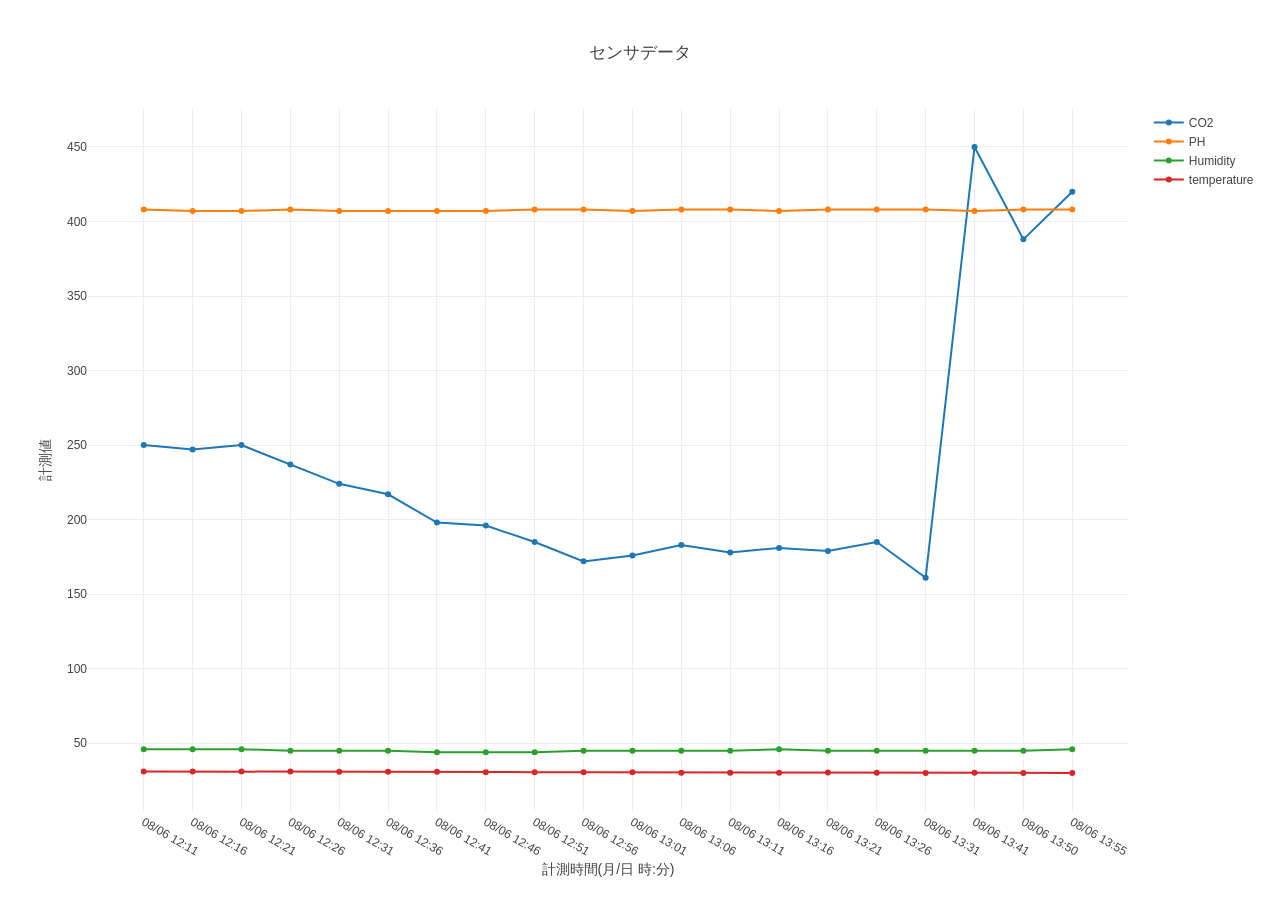
==== src/interface/fig_sensor.html @ f8a7872d "first commit" ====
<html>
<head><meta charset="utf-8" /></head>
<body>
    <div>
        
                <script type="text/javascript">window.PlotlyConfig = {MathJaxConfig: 'local'};</script>
        <script type="text/javascript">/**
* plotly.js v1.48.1
* Copyright 2012-2019, Plotly, Inc.
* All rights reserved.
* Licensed under the MIT license
*/
!function(t){if("object"==typeof exports&&"undefined"!=typeof module)module.exports=t();else if("function"==typeof define&&define.amd)define([],t);else{("undefined"!=typeof window?window:"undefined"!=typeof global?global:"undefined"!=typeof self?self:this).Plotly=t()}}(function(){return function(){return function t(e,r,n){function i(o,s){if(!r[o]){if(!e[o]){var l="function"==typeof require&&require;if(!s&&l)return l(o,!0);if(a)return a(o,!0);var c=new Error("Cannot find module '"+o+"'");throw c.code="MODULE_NOT_FOUND",c}var u=r[o]={exports:{}};e[o][0].call(u.exports,function(t){return i(e[o][1][t]||t)},u,u.exports,t,e,r,n)}return r[o].exports}for(var a="function"==typeof require&&require,o=0;o<n.length;o++)i(n[o]);return i}}()({1:[function(t,e,r){"use strict";var n=t("../src/lib"),i={"X,X div":"direction:ltr;font-family:'Open Sans', verdana, arial, sans-serif;margin:0;padding:0;","X input,X button":"font-family:'Open Sans', verdana, arial, sans-serif;","X input:focus,X button:focus":"outline:none;","X a":"text-decoration:none;","X a:hover":"text-decoration:none;","X .crisp":"shape-rendering:crispEdges;","X .user-select-none":"-webkit-user-select:none;-moz-user-select:none;-ms-user-select:none;-o-user-select:none;user-select:none;","X svg":"overflow:hidden;","X svg a":"fill:#447adb;","X svg a:hover":"fill:#3c6dc5;","X .main-svg":"position:absolute;top:0;left:0;pointer-events:none;","X .main-svg .draglayer":"pointer-events:all;","X .cursor-default":"cursor:default;","X .cursor-pointer":"cursor:pointer;","X .cursor-crosshair":"cursor:crosshair;","X .cursor-move":"cursor:move;","X .cursor-col-resize":"cursor:col-resize;","X .cursor-row-resize":"cursor:row-resize;","X .cursor-ns-resize":"cursor:ns-resize;","X .cursor-ew-resize":"cursor:ew-resize;","X .cursor-sw-resize":"cursor:sw-resize;","X .cursor-s-resize":"cursor:s-resize;","X .cursor-se-resize":"cursor:se-resize;","X .cursor-w-resize":"cursor:w-resize;","X .cursor-e-resize":"cursor:e-resize;","X .cursor-nw-resize":"cursor:nw-resize;","X .cursor-n-resize":"cursor:n-resize;","X .cursor-ne-resize":"cursor:ne-resize;","X .cursor-grab":"cursor:-webkit-grab;cursor:grab;","X .modebar":"position:absolute;top:2px;right:2px;","X .ease-bg":"-webkit-transition:background-color 0.3s ease 0s;-moz-transition:background-color 0.3s ease 0s;-ms-transition:background-color 0.3s ease 0s;-o-transition:background-color 0.3s ease 0s;transition:background-color 0.3s ease 0s;","X .modebar--hover>:not(.watermark)":"opacity:0;-webkit-transition:opacity 0.3s ease 0s;-moz-transition:opacity 0.3s ease 0s;-ms-transition:opacity 0.3s ease 0s;-o-transition:opacity 0.3s ease 0s;transition:opacity 0.3s ease 0s;","X:hover .modebar--hover .modebar-group":"opacity:1;","X .modebar-group":"float:left;display:inline-block;box-sizing:border-box;padding-left:8px;position:relative;vertical-align:middle;white-space:nowrap;","X .modebar-btn":"position:relative;font-size:16px;padding:3px 4px;height:22px;cursor:pointer;line-height:normal;box-sizing:border-box;","X .modebar-btn svg":"position:relative;top:2px;","X .modebar.vertical":"display:flex;flex-direction:column;flex-wrap:wrap;align-content:flex-end;max-height:100%;","X .modebar.vertical svg":"top:-1px;","X .modebar.vertical .modebar-group":"display:block;float:none;padding-left:0px;padding-bottom:8px;","X .modebar.vertical .modebar-group .modebar-btn":"display:block;text-align:center;","X [data-title]:before,X [data-title]:after":"position:absolute;-webkit-transform:translate3d(0, 0, 0);-moz-transform:translate3d(0, 0, 0);-ms-transform:translate3d(0, 0, 0);-o-transform:translate3d(0, 0, 0);transform:translate3d(0, 0, 0);display:none;opacity:0;z-index:1001;pointer-events:none;top:110%;right:50%;","X [data-title]:hover:before,X [data-title]:hover:after":"display:block;opacity:1;","X [data-title]:before":"content:'';position:absolute;background:transparent;border:6px solid transparent;z-index:1002;margin-top:-12px;border-bottom-color:#69738a;margin-right:-6px;","X [data-title]:after":"content:attr(data-title);background:#69738a;color:white;padding:8px 10px;font-size:12px;line-height:12px;white-space:nowrap;margin-right:-18px;border-radius:2px;","X .vertical [data-title]:before,X .vertical [data-title]:after":"top:0%;right:200%;","X .vertical [data-title]:before":"border:6px solid transparent;border-left-color:#69738a;margin-top:8px;margin-right:-30px;","X .select-outline":"fill:none;stroke-width:1;shape-rendering:crispEdges;","X .select-outline-1":"stroke:white;","X .select-outline-2":"stroke:black;stroke-dasharray:2px 2px;",Y:"font-family:'Open Sans';position:fixed;top:50px;right:20px;z-index:10000;font-size:10pt;max-width:180px;","Y p":"margin:0;","Y .notifier-note":"min-width:180px;max-width:250px;border:1px solid #fff;z-index:3000;margin:0;background-color:#8c97af;background-color:rgba(140,151,175,0.9);color:#fff;padding:10px;overflow-wrap:break-word;word-wrap:break-word;-ms-hyphens:auto;-webkit-hyphens:auto;hyphens:auto;","Y .notifier-close":"color:#fff;opacity:0.8;float:right;padding:0 5px;background:none;border:none;font-size:20px;font-weight:bold;line-height:20px;","Y .notifier-close:hover":"color:#444;text-decoration:none;cursor:pointer;"};for(var a in i){var o=a.replace(/^,/," ,").replace(/X/g,".js-plotly-plot .plotly").replace(/Y/g,".plotly-notifier");n.addStyleRule(o,i[a])}},{"../src/lib":703}],2:[function(t,e,r){"use strict";e.exports={undo:{width:857.1,height:1e3,path:"m857 350q0-87-34-166t-91-137-137-92-166-34q-96 0-183 41t-147 114q-4 6-4 13t5 11l76 77q6 5 14 5 9-1 13-7 41-53 100-82t126-29q58 0 110 23t92 61 61 91 22 111-22 111-61 91-92 61-110 23q-55 0-105-20t-90-57l77-77q17-16 8-38-10-23-33-23h-250q-15 0-25 11t-11 25v250q0 24 22 33 22 10 39-8l72-72q60 57 137 88t159 31q87 0 166-34t137-92 91-137 34-166z",transform:"matrix(1 0 0 -1 0 850)"},home:{width:928.6,height:1e3,path:"m786 296v-267q0-15-11-26t-25-10h-214v214h-143v-214h-214q-15 0-25 10t-11 26v267q0 1 0 2t0 2l321 264 321-264q1-1 1-4z m124 39l-34-41q-5-5-12-6h-2q-7 0-12 3l-386 322-386-322q-7-4-13-4-7 2-12 7l-35 41q-4 5-3 13t6 12l401 334q18 15 42 15t43-15l136-114v109q0 8 5 13t13 5h107q8 0 13-5t5-13v-227l122-102q5-5 6-12t-4-13z",transform:"matrix(1 0 0 -1 0 850)"},"camera-retro":{width:1e3,height:1e3,path:"m518 386q0 8-5 13t-13 5q-37 0-63-27t-26-63q0-8 5-13t13-5 12 5 5 13q0 23 16 38t38 16q8 0 13 5t5 13z m125-73q0-59-42-101t-101-42-101 42-42 101 42 101 101 42 101-42 42-101z m-572-320h858v71h-858v-71z m643 320q0 89-62 152t-152 62-151-62-63-152 63-151 151-63 152 63 62 151z m-571 358h214v72h-214v-72z m-72-107h858v143h-462l-36-71h-360v-72z m929 143v-714q0-30-21-51t-50-21h-858q-29 0-50 21t-21 51v714q0 30 21 51t50 21h858q29 0 50-21t21-51z",transform:"matrix(1 0 0 -1 0 850)"},zoombox:{width:1e3,height:1e3,path:"m1000-25l-250 251c40 63 63 138 63 218 0 224-182 406-407 406-224 0-406-182-406-406s183-406 407-406c80 0 155 22 218 62l250-250 125 125z m-812 250l0 438 437 0 0-438-437 0z m62 375l313 0 0-312-313 0 0 312z",transform:"matrix(1 0 0 -1 0 850)"},pan:{width:1e3,height:1e3,path:"m1000 350l-187 188 0-125-250 0 0 250 125 0-188 187-187-187 125 0 0-250-250 0 0 125-188-188 186-187 0 125 252 0 0-250-125 0 187-188 188 188-125 0 0 250 250 0 0-126 187 188z",transform:"matrix(1 0 0 -1 0 850)"},zoom_plus:{width:875,height:1e3,path:"m1 787l0-875 875 0 0 875-875 0z m687-500l-187 0 0-187-125 0 0 187-188 0 0 125 188 0 0 187 125 0 0-187 187 0 0-125z",transform:"matrix(1 0 0 -1 0 850)"},zoom_minus:{width:875,height:1e3,path:"m0 788l0-876 875 0 0 876-875 0z m688-500l-500 0 0 125 500 0 0-125z",transform:"matrix(1 0 0 -1 0 850)"},autoscale:{width:1e3,height:1e3,path:"m250 850l-187 0-63 0 0-62 0-188 63 0 0 188 187 0 0 62z m688 0l-188 0 0-62 188 0 0-188 62 0 0 188 0 62-62 0z m-875-938l0 188-63 0 0-188 0-62 63 0 187 0 0 62-187 0z m875 188l0-188-188 0 0-62 188 0 62 0 0 62 0 188-62 0z m-125 188l-1 0-93-94-156 156 156 156 92-93 2 0 0 250-250 0 0-2 93-92-156-156-156 156 94 92 0 2-250 0 0-250 0 0 93 93 157-156-157-156-93 94 0 0 0-250 250 0 0 0-94 93 156 157 156-157-93-93 0 0 250 0 0 250z",transform:"matrix(1 0 0 -1 0 850)"},tooltip_basic:{width:1500,height:1e3,path:"m375 725l0 0-375-375 375-374 0-1 1125 0 0 750-1125 0z",transform:"matrix(1 0 0 -1 0 850)"},tooltip_compare:{width:1125,height:1e3,path:"m187 786l0 2-187-188 188-187 0 0 937 0 0 373-938 0z m0-499l0 1-187-188 188-188 0 0 937 0 0 376-938-1z",transform:"matrix(1 0 0 -1 0 850)"},plotlylogo:{width:1542,height:1e3,path:"m0-10h182v-140h-182v140z m228 146h183v-286h-183v286z m225 714h182v-1000h-182v1000z m225-285h182v-715h-182v715z m225 142h183v-857h-183v857z m231-428h182v-429h-182v429z m225-291h183v-138h-183v138z",transform:"matrix(1 0 0 -1 0 850)"},"z-axis":{width:1e3,height:1e3,path:"m833 5l-17 108v41l-130-65 130-66c0 0 0 38 0 39 0-1 36-14 39-25 4-15-6-22-16-30-15-12-39-16-56-20-90-22-187-23-279-23-261 0-341 34-353 59 3 60 228 110 228 110-140-8-351-35-351-116 0-120 293-142 474-142 155 0 477 22 477 142 0 50-74 79-163 96z m-374 94c-58-5-99-21-99-40 0-24 65-43 144-43 79 0 143 19 143 43 0 19-42 34-98 40v216h87l-132 135-133-135h88v-216z m167 515h-136v1c16 16 31 34 46 52l84 109v54h-230v-71h124v-1c-16-17-28-32-44-51l-89-114v-51h245v72z",transform:"matrix(1 0 0 -1 0 850)"},"3d_rotate":{width:1e3,height:1e3,path:"m922 660c-5 4-9 7-14 11-359 263-580-31-580-31l-102 28 58-400c0 1 1 1 2 2 118 108 351 249 351 249s-62 27-100 42c88 83 222 183 347 122 16-8 30-17 44-27-2 1-4 2-6 4z m36-329c0 0 64 229-88 296-62 27-124 14-175-11 157-78 225-208 249-266 8-19 11-31 11-31 2 5 6 15 11 32-5-13-8-20-8-20z m-775-239c70-31 117-50 198-32-121 80-199 346-199 346l-96-15-58-12c0 0 55-226 155-287z m603 133l-317-139c0 0 4-4 19-14 7-5 24-15 24-15s-177-147-389 4c235-287 536-112 536-112l31-22 100 299-4-1z m-298-153c6-4 14-9 24-15 0 0-17 10-24 15z",transform:"matrix(1 0 0 -1 0 850)"},camera:{width:1e3,height:1e3,path:"m500 450c-83 0-150-67-150-150 0-83 67-150 150-150 83 0 150 67 150 150 0 83-67 150-150 150z m400 150h-120c-16 0-34 13-39 29l-31 93c-6 15-23 28-40 28h-340c-16 0-34-13-39-28l-31-94c-6-15-23-28-40-28h-120c-55 0-100-45-100-100v-450c0-55 45-100 100-100h800c55 0 100 45 100 100v450c0 55-45 100-100 100z m-400-550c-138 0-250 112-250 250 0 138 112 250 250 250 138 0 250-112 250-250 0-138-112-250-250-250z m365 380c-19 0-35 16-35 35 0 19 16 35 35 35 19 0 35-16 35-35 0-19-16-35-35-35z",transform:"matrix(1 0 0 -1 0 850)"},movie:{width:1e3,height:1e3,path:"m938 413l-188-125c0 37-17 71-44 94 64 38 107 107 107 187 0 121-98 219-219 219-121 0-219-98-219-219 0-61 25-117 66-156h-115c30 33 49 76 49 125 0 103-84 187-187 187s-188-84-188-187c0-57 26-107 65-141-38-22-65-62-65-109v-250c0-70 56-126 125-126h500c69 0 125 56 125 126l188-126c34 0 62 28 62 63v375c0 35-28 63-62 63z m-750 0c-69 0-125 56-125 125s56 125 125 125 125-56 125-125-56-125-125-125z m406-1c-87 0-157 70-157 157 0 86 70 156 157 156s156-70 156-156-70-157-156-157z",transform:"matrix(1 0 0 -1 0 850)"},question:{width:857.1,height:1e3,path:"m500 82v107q0 8-5 13t-13 5h-107q-8 0-13-5t-5-13v-107q0-8 5-13t13-5h107q8 0 13 5t5 13z m143 375q0 49-31 91t-77 65-95 23q-136 0-207-119-9-14 4-24l74-55q4-4 10-4 9 0 14 7 30 38 48 51 19 14 48 14 27 0 48-15t21-33q0-21-11-34t-38-25q-35-16-65-48t-29-70v-20q0-8 5-13t13-5h107q8 0 13 5t5 13q0 10 12 27t30 28q18 10 28 16t25 19 25 27 16 34 7 45z m214-107q0-117-57-215t-156-156-215-58-216 58-155 156-58 215 58 215 155 156 216 58 215-58 156-156 57-215z",transform:"matrix(1 0 0 -1 0 850)"},disk:{width:857.1,height:1e3,path:"m214-7h429v214h-429v-214z m500 0h72v500q0 8-6 21t-11 20l-157 156q-5 6-19 12t-22 5v-232q0-22-15-38t-38-16h-322q-22 0-37 16t-16 38v232h-72v-714h72v232q0 22 16 38t37 16h465q22 0 38-16t15-38v-232z m-214 518v178q0 8-5 13t-13 5h-107q-7 0-13-5t-5-13v-178q0-8 5-13t13-5h107q7 0 13 5t5 13z m357-18v-518q0-22-15-38t-38-16h-750q-23 0-38 16t-16 38v750q0 22 16 38t38 16h517q23 0 50-12t42-26l156-157q16-15 27-42t11-49z",transform:"matrix(1 0 0 -1 0 850)"},lasso:{width:1031,height:1e3,path:"m1018 538c-36 207-290 336-568 286-277-48-473-256-436-463 10-57 36-108 76-151-13-66 11-137 68-183 34-28 75-41 114-42l-55-70 0 0c-2-1-3-2-4-3-10-14-8-34 5-45 14-11 34-8 45 4 1 1 2 3 2 5l0 0 113 140c16 11 31 24 45 40 4 3 6 7 8 11 48-3 100 0 151 9 278 48 473 255 436 462z m-624-379c-80 14-149 48-197 96 42 42 109 47 156 9 33-26 47-66 41-105z m-187-74c-19 16-33 37-39 60 50-32 109-55 174-68-42-25-95-24-135 8z m360 75c-34-7-69-9-102-8 8 62-16 128-68 170-73 59-175 54-244-5-9 20-16 40-20 61-28 159 121 317 333 354s407-60 434-217c28-159-121-318-333-355z",transform:"matrix(1 0 0 -1 0 850)"},selectbox:{width:1e3,height:1e3,path:"m0 850l0-143 143 0 0 143-143 0z m286 0l0-143 143 0 0 143-143 0z m285 0l0-143 143 0 0 143-143 0z m286 0l0-143 143 0 0 143-143 0z m-857-286l0-143 143 0 0 143-143 0z m857 0l0-143 143 0 0 143-143 0z m-857-285l0-143 143 0 0 143-143 0z m857 0l0-143 143 0 0 143-143 0z m-857-286l0-143 143 0 0 143-143 0z m286 0l0-143 143 0 0 143-143 0z m285 0l0-143 143 0 0 143-143 0z m286 0l0-143 143 0 0 143-143 0z",transform:"matrix(1 0 0 -1 0 850)"},spikeline:{width:1e3,height:1e3,path:"M512 409c0-57-46-104-103-104-57 0-104 47-104 104 0 57 47 103 104 103 57 0 103-46 103-103z m-327-39l92 0 0 92-92 0z m-185 0l92 0 0 92-92 0z m370-186l92 0 0 93-92 0z m0-184l92 0 0 92-92 0z",transform:"matrix(1.5 0 0 -1.5 0 850)"},newplotlylogo:{name:"newplotlylogo",svg:"<svg xmlns='http://www.w3.org/2000/svg' viewBox='0 0 132 132'><defs><style>.cls-1 {fill: #119dff;} .cls-2 {fill: #25fefd;} .cls-3 {fill: #fff;}</style></defs><title>plotly-logomark</title><g id='symbol'><rect class='cls-1' width='132' height='132' rx='6' ry='6'/><circle class='cls-2' cx='78' cy='54' r='6'/><circle class='cls-2' cx='102' cy='30' r='6'/><circle class='cls-2' cx='78' cy='30' r='6'/><circle class='cls-2' cx='54' cy='30' r='6'/><circle class='cls-2' cx='30' cy='30' r='6'/><circle class='cls-2' cx='30' cy='54' r='6'/><path class='cls-3' d='M30,72a6,6,0,0,0-6,6v24a6,6,0,0,0,12,0V78A6,6,0,0,0,30,72Z'/><path class='cls-3' d='M78,72a6,6,0,0,0-6,6v24a6,6,0,0,0,12,0V78A6,6,0,0,0,78,72Z'/><path class='cls-3' d='M54,48a6,6,0,0,0-6,6v48a6,6,0,0,0,12,0V54A6,6,0,0,0,54,48Z'/><path class='cls-3' d='M102,48a6,6,0,0,0-6,6v48a6,6,0,0,0,12,0V54A6,6,0,0,0,102,48Z'/></g></svg>"}}},{}],3:[function(t,e,r){"use strict";e.exports=t("../src/transforms/aggregate")},{"../src/transforms/aggregate":1208}],4:[function(t,e,r){"use strict";e.exports=t("../src/traces/bar")},{"../src/traces/bar":848}],5:[function(t,e,r){"use strict";e.exports=t("../src/traces/barpolar")},{"../src/traces/barpolar":860}],6:[function(t,e,r){"use strict";e.exports=t("../src/traces/box")},{"../src/traces/box":870}],7:[function(t,e,r){"use strict";e.exports=t("../src/components/calendars")},{"../src/components/calendars":578}],8:[function(t,e,r){"use strict";e.exports=t("../src/traces/candlestick")},{"../src/traces/candlestick":879}],9:[function(t,e,r){"use strict";e.exports=t("../src/traces/carpet")},{"../src/traces/carpet":898}],10:[function(t,e,r){"use strict";e.exports=t("../src/traces/choropleth")},{"../src/traces/choropleth":912}],11:[function(t,e,r){"use strict";e.exports=t("../src/traces/cone")},{"../src/traces/cone":920}],12:[function(t,e,r){"use strict";e.exports=t("../src/traces/contour")},{"../src/traces/contour":935}],13:[function(t,e,r){"use strict";e.exports=t("../src/traces/contourcarpet")},{"../src/traces/contourcarpet":946}],14:[function(t,e,r){"use strict";e.exports=t("../src/core")},{"../src/core":682}],15:[function(t,e,r){"use strict";e.exports=t("../src/transforms/filter")},{"../src/transforms/filter":1209}],16:[function(t,e,r){"use strict";e.exports=t("../src/traces/funnel")},{"../src/traces/funnel":956}],17:[function(t,e,r){"use strict";e.exports=t("../src/traces/funnelarea")},{"../src/traces/funnelarea":965}],18:[function(t,e,r){"use strict";e.exports=t("../src/transforms/groupby")},{"../src/transforms/groupby":1210}],19:[function(t,e,r){"use strict";e.exports=t("../src/traces/heatmap")},{"../src/traces/heatmap":978}],20:[function(t,e,r){"use strict";e.exports=t("../src/traces/heatmapgl")},{"../src/traces/heatmapgl":987}],21:[function(t,e,r){"use strict";e.exports=t("../src/traces/histogram")},{"../src/traces/histogram":999}],22:[function(t,e,r){"use strict";e.exports=t("../src/traces/histogram2d")},{"../src/traces/histogram2d":1005}],23:[function(t,e,r){"use strict";e.exports=t("../src/traces/histogram2dcontour")},{"../src/traces/histogram2dcontour":1009}],24:[function(t,e,r){"use strict";var n=t("./core");n.register([t("./bar"),t("./box"),t("./heatmap"),t("./histogram"),t("./histogram2d"),t("./histogram2dcontour"),t("./contour"),t("./scatterternary"),t("./violin"),t("./funnel"),t("./waterfall"),t("./pie"),t("./sunburst"),t("./funnelarea"),t("./scatter3d"),t("./surface"),t("./isosurface"),t("./volume"),t("./mesh3d"),t("./cone"),t("./streamtube"),t("./scattergeo"),t("./choropleth"),t("./scattergl"),t("./splom"),t("./pointcloud"),t("./heatmapgl"),t("./parcoords"),t("./parcats"),t("./scattermapbox"),t("./sankey"),t("./table"),t("./carpet"),t("./scattercarpet"),t("./contourcarpet"),t("./ohlc"),t("./candlestick"),t("./scatterpolar"),t("./scatterpolargl"),t("./barpolar")]),n.register([t("./aggregate"),t("./filter"),t("./groupby"),t("./sort")]),n.register([t("./calendars")]),e.exports=n},{"./aggregate":3,"./bar":4,"./barpolar":5,"./box":6,"./calendars":7,"./candlestick":8,"./carpet":9,"./choropleth":10,"./cone":11,"./contour":12,"./contourcarpet":13,"./core":14,"./filter":15,"./funnel":16,"./funnelarea":17,"./groupby":18,"./heatmap":19,"./heatmapgl":20,"./histogram":21,"./histogram2d":22,"./histogram2dcontour":23,"./isosurface":25,"./mesh3d":26,"./ohlc":27,"./parcats":28,"./parcoords":29,"./pie":30,"./pointcloud":31,"./sankey":32,"./scatter3d":33,"./scattercarpet":34,"./scattergeo":35,"./scattergl":36,"./scattermapbox":37,"./scatterpolar":38,"./scatterpolargl":39,"./scatterternary":40,"./sort":41,"./splom":42,"./streamtube":43,"./sunburst":44,"./surface":45,"./table":46,"./violin":47,"./volume":48,"./waterfall":49}],25:[function(t,e,r){"use strict";e.exports=t("../src/traces/isosurface")},{"../src/traces/isosurface":1014}],26:[function(t,e,r){"use strict";e.exports=t("../src/traces/mesh3d")},{"../src/traces/mesh3d":1019}],27:[function(t,e,r){"use strict";e.exports=t("../src/traces/ohlc")},{"../src/traces/ohlc":1024}],28:[function(t,e,r){"use strict";e.exports=t("../src/traces/parcats")},{"../src/traces/parcats":1033}],29:[function(t,e,r){"use strict";e.exports=t("../src/traces/parcoords")},{"../src/traces/parcoords":1042}],30:[function(t,e,r){"use strict";e.exports=t("../src/traces/pie")},{"../src/traces/pie":1053}],31:[function(t,e,r){"use strict";e.exports=t("../src/traces/pointcloud")},{"../src/traces/pointcloud":1062}],32:[function(t,e,r){"use strict";e.exports=t("../src/traces/sankey")},{"../src/traces/sankey":1068}],33:[function(t,e,r){"use strict";e.exports=t("../src/traces/scatter3d")},{"../src/traces/scatter3d":1104}],34:[function(t,e,r){"use strict";e.exports=t("../src/traces/scattercarpet")},{"../src/traces/scattercarpet":1110}],35:[function(t,e,r){"use strict";e.exports=t("../src/traces/scattergeo")},{"../src/traces/scattergeo":1117}],36:[function(t,e,r){"use strict";e.exports=t("../src/traces/scattergl")},{"../src/traces/scattergl":1125}],37:[function(t,e,r){"use strict";e.exports=t("../src/traces/scattermapbox")},{"../src/traces/scattermapbox":1131}],38:[function(t,e,r){"use strict";e.exports=t("../src/traces/scatterpolar")},{"../src/traces/scatterpolar":1138}],39:[function(t,e,r){"use strict";e.exports=t("../src/traces/scatterpolargl")},{"../src/traces/scatterpolargl":1142}],40:[function(t,e,r){"use strict";e.exports=t("../src/traces/scatterternary")},{"../src/traces/scatterternary":1148}],41:[function(t,e,r){"use strict";e.exports=t("../src/transforms/sort")},{"../src/transforms/sort":1212}],42:[function(t,e,r){"use strict";e.exports=t("../src/traces/splom")},{"../src/traces/splom":1153}],43:[function(t,e,r){"use strict";e.exports=t("../src/traces/streamtube")},{"../src/traces/streamtube":1158}],44:[function(t,e,r){"use strict";e.exports=t("../src/traces/sunburst")},{"../src/traces/sunburst":1164}],45:[function(t,e,r){"use strict";e.exports=t("../src/traces/surface")},{"../src/traces/surface":1173}],46:[function(t,e,r){"use strict";e.exports=t("../src/traces/table")},{"../src/traces/table":1181}],47:[function(t,e,r){"use strict";e.exports=t("../src/traces/violin")},{"../src/traces/violin":1189}],48:[function(t,e,r){"use strict";e.exports=t("../src/traces/volume")},{"../src/traces/volume":1197}],49:[function(t,e,r){"use strict";e.exports=t("../src/traces/waterfall")},{"../src/traces/waterfall":1203}],50:[function(t,e,r){"use strict";e.exports=function(t){var e=(t=t||{}).eye||[0,0,1],r=t.center||[0,0,0],s=t.up||[0,1,0],l=t.distanceLimits||[0,1/0],c=t.mode||"turntable",u=n(),f=i(),h=a();return u.setDistanceLimits(l[0],l[1]),u.lookAt(0,e,r,s),f.setDistanceLimits(l[0],l[1]),f.lookAt(0,e,r,s),h.setDistanceLimits(l[0],l[1]),h.lookAt(0,e,r,s),new o({turntable:u,orbit:f,matrix:h},c)};var n=t("turntable-camera-controller"),i=t("orbit-camera-controller"),a=t("matrix-camera-controller");function o(t,e){this._controllerNames=Object.keys(t),this._controllerList=this._controllerNames.map(function(e){return t[e]}),this._mode=e,this._active=t[e],this._active||(this._mode="turntable",this._active=t.turntable),this.modes=this._controllerNames,this.computedMatrix=this._active.computedMatrix,this.computedEye=this._active.computedEye,this.computedUp=this._active.computedUp,this.computedCenter=this._active.computedCenter,this.computedRadius=this._active.computedRadius}var s=o.prototype;[["flush",1],["idle",1],["lookAt",4],["rotate",4],["pan",4],["translate",4],["setMatrix",2],["setDistanceLimits",2],["setDistance",2]].forEach(function(t){for(var e=t[0],r=[],n=0;n<t[1];++n)r.push("a"+n);var i="var cc=this._controllerList;for(var i=0;i<cc.length;++i){cc[i]."+t[0]+"("+r.join()+")}";s[e]=Function.apply(null,r.concat(i))}),s.recalcMatrix=function(t){this._active.recalcMatrix(t)},s.getDistance=function(t){return this._active.getDistance(t)},s.getDistanceLimits=function(t){return this._active.getDistanceLimits(t)},s.lastT=function(){return this._active.lastT()},s.setMode=function(t){if(t!==this._mode){var e=this._controllerNames.indexOf(t);if(!(e<0)){var r=this._active,n=this._controllerList[e],i=Math.max(r.lastT(),n.lastT());r.recalcMatrix(i),n.setMatrix(i,r.computedMatrix),this._active=n,this._mode=t,this.computedMatrix=this._active.computedMatrix,this.computedEye=this._active.computedEye,this.computedUp=this._active.computedUp,this.computedCenter=this._active.computedCenter,this.computedRadius=this._active.computedRadius}}},s.getMode=function(){return this._mode}},{"matrix-camera-controller":428,"orbit-camera-controller":451,"turntable-camera-controller":529}],51:[function(t,e,r){var n,i;n=this,i=function(t,e,r,n){"use strict";function i(t){return t.target.depth}function a(t,e){return t.sourceLinks.length?t.depth:e-1}function o(t){return function(){return t}}function s(t,e){return c(t.source,e.source)||t.index-e.index}function l(t,e){return c(t.target,e.target)||t.index-e.index}function c(t,e){return t.y0-e.y0}function u(t){return t.value}function f(t){return(t.y0+t.y1)/2}function h(t){return f(t.source)*t.value}function p(t){return f(t.target)*t.value}function d(t){return t.index}function g(t){return t.nodes}function v(t){return t.links}function m(t,e){var r=t.get(e);if(!r)throw new Error("missing: "+e);return r}function y(t){return[t.source.x1,t.y0]}function x(t){return[t.target.x0,t.y1]}t.sankey=function(){var t=0,n=0,i=1,y=1,x=24,b=8,_=d,w=a,k=g,T=v,A=32,M=2/3;function S(){var a={nodes:k.apply(null,arguments),links:T.apply(null,arguments)};return function(t){t.nodes.forEach(function(t,e){t.index=e,t.sourceLinks=[],t.targetLinks=[]});var e=r.map(t.nodes,_);t.links.forEach(function(t,r){t.index=r;var n=t.source,i=t.target;"object"!=typeof n&&(n=t.source=m(e,n)),"object"!=typeof i&&(i=t.target=m(e,i)),n.sourceLinks.push(t),i.targetLinks.push(t)})}(a),function(t){t.nodes.forEach(function(t){t.value=Math.max(e.sum(t.sourceLinks,u),e.sum(t.targetLinks,u))})}(a),function(e){var r,n,a;for(r=e.nodes,n=[],a=0;r.length;++a,r=n,n=[])r.forEach(function(t){t.depth=a,t.sourceLinks.forEach(function(t){n.indexOf(t.target)<0&&n.push(t.target)})});for(r=e.nodes,n=[],a=0;r.length;++a,r=n,n=[])r.forEach(function(t){t.height=a,t.targetLinks.forEach(function(t){n.indexOf(t.source)<0&&n.push(t.source)})});var o=(i-t-x)/(a-1);e.nodes.forEach(function(e){e.x1=(e.x0=t+Math.max(0,Math.min(a-1,Math.floor(w.call(null,e,a))))*o)+x})}(a),function(t){var i=r.nest().key(function(t){return t.x0}).sortKeys(e.ascending).entries(t.nodes).map(function(t){return t.values});(function(){var r=e.max(i,function(t){return t.length}),a=M*(y-n)/(r-1);b>a&&(b=a);var o=e.min(i,function(t){return(y-n-(t.length-1)*b)/e.sum(t,u)});i.forEach(function(t){t.forEach(function(t,e){t.y1=(t.y0=e)+t.value*o})}),t.links.forEach(function(t){t.width=t.value*o})})(),d();for(var a=1,o=A;o>0;--o)l(a*=.99),d(),s(a),d();function s(t){i.forEach(function(r){r.forEach(function(r){if(r.targetLinks.length){var n=(e.sum(r.targetLinks,h)/e.sum(r.targetLinks,u)-f(r))*t;r.y0+=n,r.y1+=n}})})}function l(t){i.slice().reverse().forEach(function(r){r.forEach(function(r){if(r.sourceLinks.length){var n=(e.sum(r.sourceLinks,p)/e.sum(r.sourceLinks,u)-f(r))*t;r.y0+=n,r.y1+=n}})})}function d(){i.forEach(function(t){var e,r,i,a=n,o=t.length;for(t.sort(c),i=0;i<o;++i)e=t[i],(r=a-e.y0)>0&&(e.y0+=r,e.y1+=r),a=e.y1+b;if((r=a-b-y)>0)for(a=e.y0-=r,e.y1-=r,i=o-2;i>=0;--i)e=t[i],(r=e.y1+b-a)>0&&(e.y0-=r,e.y1-=r),a=e.y0})}}(a),E(a),a}function E(t){t.nodes.forEach(function(t){t.sourceLinks.sort(l),t.targetLinks.sort(s)}),t.nodes.forEach(function(t){var e=t.y0,r=e;t.sourceLinks.forEach(function(t){t.y0=e+t.width/2,e+=t.width}),t.targetLinks.forEach(function(t){t.y1=r+t.width/2,r+=t.width})})}return S.update=function(t){return E(t),t},S.nodeId=function(t){return arguments.length?(_="function"==typeof t?t:o(t),S):_},S.nodeAlign=function(t){return arguments.length?(w="function"==typeof t?t:o(t),S):w},S.nodeWidth=function(t){return arguments.length?(x=+t,S):x},S.nodePadding=function(t){return arguments.length?(b=+t,S):b},S.nodes=function(t){return arguments.length?(k="function"==typeof t?t:o(t),S):k},S.links=function(t){return arguments.length?(T="function"==typeof t?t:o(t),S):T},S.size=function(e){return arguments.length?(t=n=0,i=+e[0],y=+e[1],S):[i-t,y-n]},S.extent=function(e){return arguments.length?(t=+e[0][0],i=+e[1][0],n=+e[0][1],y=+e[1][1],S):[[t,n],[i,y]]},S.iterations=function(t){return arguments.length?(A=+t,S):A},S},t.sankeyCenter=function(t){return t.targetLinks.length?t.depth:t.sourceLinks.length?e.min(t.sourceLinks,i)-1:0},t.sankeyLeft=function(t){return t.depth},t.sankeyRight=function(t,e){return e-1-t.height},t.sankeyJustify=a,t.sankeyLinkHorizontal=function(){return n.linkHorizontal().source(y).target(x)},Object.defineProperty(t,"__esModule",{value:!0})},"object"==typeof r&&"undefined"!=typeof e?i(r,t("d3-array"),t("d3-collection"),t("d3-shape")):i(n.d3=n.d3||{},n.d3,n.d3,n.d3)},{"d3-array":145,"d3-collection":146,"d3-shape":155}],52:[function(t,e,r){"use strict";var n="undefined"==typeof WeakMap?t("weak-map"):WeakMap,i=t("gl-buffer"),a=t("gl-vao"),o=new n;e.exports=function(t){var e=o.get(t),r=e&&(e._triangleBuffer.handle||e._triangleBuffer.buffer);if(!r||!t.isBuffer(r)){var n=i(t,new Float32Array([-1,-1,-1,4,4,-1]));(e=a(t,[{buffer:n,type:t.FLOAT,size:2}]))._triangleBuffer=n,o.set(t,e)}e.bind(),t.drawArrays(t.TRIANGLES,0,3),e.unbind()}},{"gl-buffer":240,"gl-vao":322,"weak-map":539}],53:[function(t,e,r){e.exports=function(t){var e=0,r=0,n=0,i=0;return t.map(function(t){var a=(t=t.slice())[0],o=a.toUpperCase();if(a!=o)switch(t[0]=o,a){case"a":t[6]+=n,t[7]+=i;break;case"v":t[1]+=i;break;case"h":t[1]+=n;break;default:for(var s=1;s<t.length;)t[s++]+=n,t[s++]+=i}switch(o){case"Z":n=e,i=r;break;case"H":n=t[1];break;case"V":i=t[1];break;case"M":n=e=t[1],i=r=t[2];break;default:n=t[t.length-2],i=t[t.length-1]}return t})}},{}],54:[function(t,e,r){var n=t("pad-left");e.exports=function(t,e,r){e="number"==typeof e?e:1,r=r||": ";var i=t.split(/\r?\n/),a=String(i.length+e-1).length;return i.map(function(t,i){var o=i+e,s=String(o).length,l=n(o,a-s);return l+r+t}).join("\n")}},{"pad-left":452}],55:[function(t,e,r){"use strict";e.exports=function(t){var e=t.length;if(0===e)return[];if(1===e)return[0];for(var r=t[0].length,n=[t[0]],a=[0],o=1;o<e;++o)if(n.push(t[o]),i(n,r)){if(a.push(o),a.length===r+1)return a}else n.pop();return a};var n=t("robust-orientation");function i(t,e){for(var r=new Array(e+1),i=0;i<t.length;++i)r[i]=t[i];for(i=0;i<=t.length;++i){for(var a=t.length;a<=e;++a){for(var o=new Array(e),s=0;s<e;++s)o[s]=Math.pow(a+1-i,s);r[a]=o}if(n.apply(void 0,r))return!0}return!1}},{"robust-orientation":497}],56:[function(t,e,r){"use strict";e.exports=function(t,e){return n(e).filter(function(r){for(var n=new Array(r.length),a=0;a<r.length;++a)n[a]=e[r[a]];return i(n)*t<1})};var n=t("delaunay-triangulate"),i=t("circumradius")},{circumradius:107,"delaunay-triangulate":159}],57:[function(t,e,r){e.exports=function(t,e){return i(n(t,e))};var n=t("alpha-complex"),i=t("simplicial-complex-boundary")},{"alpha-complex":56,"simplicial-complex-boundary":504}],58:[function(t,e,r){"use strict";e.exports=function(t,e){if(!t||null==t.length)throw Error("Argument should be an array");e=null==e?1:Math.floor(e);for(var r=Array(2*e),n=0;n<e;n++){for(var i=-1/0,a=1/0,o=n,s=t.length;o<s;o+=e)t[o]>i&&(i=t[o]),t[o]<a&&(a=t[o]);r[n]=a,r[e+n]=i}return r}},{}],59:[function(t,e,r){"use strict";var n=t("array-bounds");e.exports=function(t,e,r){if(!t||null==t.length)throw Error("Argument should be an array");null==e&&(e=1);null==r&&(r=n(t,e));for(var i=0;i<e;i++){var a=r[e+i],o=r[i],s=i,l=t.length;if(a===1/0&&o===-1/0)for(s=i;s<l;s+=e)t[s]=t[s]===a?1:t[s]===o?0:.5;else if(a===1/0)for(s=i;s<l;s+=e)t[s]=t[s]===a?1:0;else if(o===-1/0)for(s=i;s<l;s+=e)t[s]=t[s]===o?0:1;else{var c=a-o;for(s=i;s<l;s+=e)t[s]=0===c?.5:(t[s]-o)/c}}return t}},{"array-bounds":58}],60:[function(t,e,r){e.exports=function(t,e){var r="number"==typeof t,n="number"==typeof e;r&&!n?(e=t,t=0):r||n||(t=0,e=0);var i=(e|=0)-(t|=0);if(i<0)throw new Error("array length must be positive");for(var a=new Array(i),o=0,s=t;o<i;o++,s++)a[o]=s;return a}},{}],61:[function(t,e,r){(function(r){"use strict";function n(t,e){if(t===e)return 0;for(var r=t.length,n=e.length,i=0,a=Math.min(r,n);i<a;++i)if(t[i]!==e[i]){r=t[i],n=e[i];break}return r<n?-1:n<r?1:0}function i(t){return r.Buffer&&"function"==typeof r.Buffer.isBuffer?r.Buffer.isBuffer(t):!(null==t||!t._isBuffer)}var a=t("util/"),o=Object.prototype.hasOwnProperty,s=Array.prototype.slice,l="foo"===function(){}.name;function c(t){return Object.prototype.toString.call(t)}function u(t){return!i(t)&&("function"==typeof r.ArrayBuffer&&("function"==typeof ArrayBuffer.isView?ArrayBuffer.isView(t):!!t&&(t instanceof DataView||!!(t.buffer&&t.buffer instanceof ArrayBuffer))))}var f=e.exports=m,h=/\s*function\s+([^\(\s]*)\s*/;function p(t){if(a.isFunction(t)){if(l)return t.name;var e=t.toString().match(h);return e&&e[1]}}function d(t,e){return"string"==typeof t?t.length<e?t:t.slice(0,e):t}function g(t){if(l||!a.isFunction(t))return a.inspect(t);var e=p(t);return"[Function"+(e?": "+e:"")+"]"}function v(t,e,r,n,i){throw new f.AssertionError({message:r,actual:t,expected:e,operator:n,stackStartFunction:i})}function m(t,e){t||v(t,!0,e,"==",f.ok)}function y(t,e,r,o){if(t===e)return!0;if(i(t)&&i(e))return 0===n(t,e);if(a.isDate(t)&&a.isDate(e))return t.getTime()===e.getTime();if(a.isRegExp(t)&&a.isRegExp(e))return t.source===e.source&&t.global===e.global&&t.multiline===e.multiline&&t.lastIndex===e.lastIndex&&t.ignoreCase===e.ignoreCase;if(null!==t&&"object"==typeof t||null!==e&&"object"==typeof e){if(u(t)&&u(e)&&c(t)===c(e)&&!(t instanceof Float32Array||t instanceof Float64Array))return 0===n(new Uint8Array(t.buffer),new Uint8Array(e.buffer));if(i(t)!==i(e))return!1;var l=(o=o||{actual:[],expected:[]}).actual.indexOf(t);return-1!==l&&l===o.expected.indexOf(e)||(o.actual.push(t),o.expected.push(e),function(t,e,r,n){if(null==t||null==e)return!1;if(a.isPrimitive(t)||a.isPrimitive(e))return t===e;if(r&&Object.getPrototypeOf(t)!==Object.getPrototypeOf(e))return!1;var i=x(t),o=x(e);if(i&&!o||!i&&o)return!1;if(i)return t=s.call(t),e=s.call(e),y(t,e,r);var l,c,u=w(t),f=w(e);if(u.length!==f.length)return!1;for(u.sort(),f.sort(),c=u.length-1;c>=0;c--)if(u[c]!==f[c])return!1;for(c=u.length-1;c>=0;c--)if(l=u[c],!y(t[l],e[l],r,n))return!1;return!0}(t,e,r,o))}return r?t===e:t==e}function x(t){return"[object Arguments]"==Object.prototype.toString.call(t)}function b(t,e){if(!t||!e)return!1;if("[object RegExp]"==Object.prototype.toString.call(e))return e.test(t);try{if(t instanceof e)return!0}catch(t){}return!Error.isPrototypeOf(e)&&!0===e.call({},t)}function _(t,e,r,n){var i;if("function"!=typeof e)throw new TypeError('"block" argument must be a function');"string"==typeof r&&(n=r,r=null),i=function(t){var e;try{t()}catch(t){e=t}return e}(e),n=(r&&r.name?" ("+r.name+").":".")+(n?" "+n:"."),t&&!i&&v(i,r,"Missing expected exception"+n);var o="string"==typeof n,s=!t&&i&&!r;if((!t&&a.isError(i)&&o&&b(i,r)||s)&&v(i,r,"Got unwanted exception"+n),t&&i&&r&&!b(i,r)||!t&&i)throw i}f.AssertionError=function(t){var e;this.name="AssertionError",this.actual=t.actual,this.expected=t.expected,this.operator=t.operator,t.message?(this.message=t.message,this.generatedMessage=!1):(this.message=d(g((e=this).actual),128)+" "+e.operator+" "+d(g(e.expected),128),this.generatedMessage=!0);var r=t.stackStartFunction||v;if(Error.captureStackTrace)Error.captureStackTrace(this,r);else{var n=new Error;if(n.stack){var i=n.stack,a=p(r),o=i.indexOf("\n"+a);if(o>=0){var s=i.indexOf("\n",o+1);i=i.substring(s+1)}this.stack=i}}},a.inherits(f.AssertionError,Error),f.fail=v,f.ok=m,f.equal=function(t,e,r){t!=e&&v(t,e,r,"==",f.equal)},f.notEqual=function(t,e,r){t==e&&v(t,e,r,"!=",f.notEqual)},f.deepEqual=function(t,e,r){y(t,e,!1)||v(t,e,r,"deepEqual",f.deepEqual)},f.deepStrictEqual=function(t,e,r){y(t,e,!0)||v(t,e,r,"deepStrictEqual",f.deepStrictEqual)},f.notDeepEqual=function(t,e,r){y(t,e,!1)&&v(t,e,r,"notDeepEqual",f.notDeepEqual)},f.notDeepStrictEqual=function t(e,r,n){y(e,r,!0)&&v(e,r,n,"notDeepStrictEqual",t)},f.strictEqual=function(t,e,r){t!==e&&v(t,e,r,"===",f.strictEqual)},f.notStrictEqual=function(t,e,r){t===e&&v(t,e,r,"!==",f.notStrictEqual)},f.throws=function(t,e,r){_(!0,t,e,r)},f.doesNotThrow=function(t,e,r){_(!1,t,e,r)},f.ifError=function(t){if(t)throw t};var w=Object.keys||function(t){var e=[];for(var r in t)o.call(t,r)&&e.push(r);return e}}).call(this,"undefined"!=typeof global?global:"undefined"!=typeof self?self:"undefined"!=typeof window?window:{})},{"util/":64}],62:[function(t,e,r){"function"==typeof Object.create?e.exports=function(t,e){t.super_=e,t.prototype=Object.create(e.prototype,{constructor:{value:t,enumerable:!1,writable:!0,configurable:!0}})}:e.exports=function(t,e){t.super_=e;var r=function(){};r.prototype=e.prototype,t.prototype=new r,t.prototype.constructor=t}},{}],63:[function(t,e,r){e.exports=function(t){return t&&"object"==typeof t&&"function"==typeof t.copy&&"function"==typeof t.fill&&"function"==typeof t.readUInt8}},{}],64:[function(t,e,r){(function(e,n){var i=/%[sdj%]/g;r.format=function(t){if(!m(t)){for(var e=[],r=0;r<arguments.length;r++)e.push(s(arguments[r]));return e.join(" ")}r=1;for(var n=arguments,a=n.length,o=String(t).replace(i,function(t){if("%%"===t)return"%";if(r>=a)return t;switch(t){case"%s":return String(n[r++]);case"%d":return Number(n[r++]);case"%j":try{return JSON.stringify(n[r++])}catch(t){return"[Circular]"}default:return t}}),l=n[r];r<a;l=n[++r])g(l)||!b(l)?o+=" "+l:o+=" "+s(l);return o},r.deprecate=function(t,i){if(y(n.process))return function(){return r.deprecate(t,i).apply(this,arguments)};if(!0===e.noDeprecation)return t;var a=!1;return function(){if(!a){if(e.throwDeprecation)throw new Error(i);e.traceDeprecation?console.trace(i):console.error(i),a=!0}return t.apply(this,arguments)}};var a,o={};function s(t,e){var n={seen:[],stylize:c};return arguments.length>=3&&(n.depth=arguments[2]),arguments.length>=4&&(n.colors=arguments[3]),d(e)?n.showHidden=e:e&&r._extend(n,e),y(n.showHidden)&&(n.showHidden=!1),y(n.depth)&&(n.depth=2),y(n.colors)&&(n.colors=!1),y(n.customInspect)&&(n.customInspect=!0),n.colors&&(n.stylize=l),u(n,t,n.depth)}function l(t,e){var r=s.styles[e];return r?"\x1b["+s.colors[r][0]+"m"+t+"\x1b["+s.colors[r][1]+"m":t}function c(t,e){return t}function u(t,e,n){if(t.customInspect&&e&&k(e.inspect)&&e.inspect!==r.inspect&&(!e.constructor||e.constructor.prototype!==e)){var i=e.inspect(n,t);return m(i)||(i=u(t,i,n)),i}var a=function(t,e){if(y(e))return t.stylize("undefined","undefined");if(m(e)){var r="'"+JSON.stringify(e).replace(/^"|"$/g,"").replace(/'/g,"\\'").replace(/\\"/g,'"')+"'";return t.stylize(r,"string")}if(v(e))return t.stylize(""+e,"number");if(d(e))return t.stylize(""+e,"boolean");if(g(e))return t.stylize("null","null")}(t,e);if(a)return a;var o=Object.keys(e),s=function(t){var e={};return t.forEach(function(t,r){e[t]=!0}),e}(o);if(t.showHidden&&(o=Object.getOwnPropertyNames(e)),w(e)&&(o.indexOf("message")>=0||o.indexOf("description")>=0))return f(e);if(0===o.length){if(k(e)){var l=e.name?": "+e.name:"";return t.stylize("[Function"+l+"]","special")}if(x(e))return t.stylize(RegExp.prototype.toString.call(e),"regexp");if(_(e))return t.stylize(Date.prototype.toString.call(e),"date");if(w(e))return f(e)}var c,b="",T=!1,A=["{","}"];(p(e)&&(T=!0,A=["[","]"]),k(e))&&(b=" [Function"+(e.name?": "+e.name:"")+"]");return x(e)&&(b=" "+RegExp.prototype.toString.call(e)),_(e)&&(b=" "+Date.prototype.toUTCString.call(e)),w(e)&&(b=" "+f(e)),0!==o.length||T&&0!=e.length?n<0?x(e)?t.stylize(RegExp.prototype.toString.call(e),"regexp"):t.stylize("[Object]","special"):(t.seen.push(e),c=T?function(t,e,r,n,i){for(var a=[],o=0,s=e.length;o<s;++o)S(e,String(o))?a.push(h(t,e,r,n,String(o),!0)):a.push("");return i.forEach(function(i){i.match(/^\d+$/)||a.push(h(t,e,r,n,i,!0))}),a}(t,e,n,s,o):o.map(function(r){return h(t,e,n,s,r,T)}),t.seen.pop(),function(t,e,r){if(t.reduce(function(t,e){return 0,e.indexOf("\n")>=0&&0,t+e.replace(/\u001b\[\d\d?m/g,"").length+1},0)>60)return r[0]+(""===e?"":e+"\n ")+" "+t.join(",\n  ")+" "+r[1];return r[0]+e+" "+t.join(", ")+" "+r[1]}(c,b,A)):A[0]+b+A[1]}function f(t){return"["+Error.prototype.toString.call(t)+"]"}function h(t,e,r,n,i,a){var o,s,l;if((l=Object.getOwnPropertyDescriptor(e,i)||{value:e[i]}).get?s=l.set?t.stylize("[Getter/Setter]","special"):t.stylize("[Getter]","special"):l.set&&(s=t.stylize("[Setter]","special")),S(n,i)||(o="["+i+"]"),s||(t.seen.indexOf(l.value)<0?(s=g(r)?u(t,l.value,null):u(t,l.value,r-1)).indexOf("\n")>-1&&(s=a?s.split("\n").map(function(t){return"  "+t}).join("\n").substr(2):"\n"+s.split("\n").map(function(t){return"   "+t}).join("\n")):s=t.stylize("[Circular]","special")),y(o)){if(a&&i.match(/^\d+$/))return s;(o=JSON.stringify(""+i)).match(/^"([a-zA-Z_][a-zA-Z_0-9]*)"$/)?(o=o.substr(1,o.length-2),o=t.stylize(o,"name")):(o=o.replace(/'/g,"\\'").replace(/\\"/g,'"').replace(/(^"|"$)/g,"'"),o=t.stylize(o,"string"))}return o+": "+s}function p(t){return Array.isArray(t)}function d(t){return"boolean"==typeof t}function g(t){return null===t}function v(t){return"number"==typeof t}function m(t){return"string"==typeof t}function y(t){return void 0===t}function x(t){return b(t)&&"[object RegExp]"===T(t)}function b(t){return"object"==typeof t&&null!==t}function _(t){return b(t)&&"[object Date]"===T(t)}function w(t){return b(t)&&("[object Error]"===T(t)||t instanceof Error)}function k(t){return"function"==typeof t}function T(t){return Object.prototype.toString.call(t)}function A(t){return t<10?"0"+t.toString(10):t.toString(10)}r.debuglog=function(t){if(y(a)&&(a=e.env.NODE_DEBUG||""),t=t.toUpperCase(),!o[t])if(new RegExp("\\b"+t+"\\b","i").test(a)){var n=e.pid;o[t]=function(){var e=r.format.apply(r,arguments);console.error("%s %d: %s",t,n,e)}}else o[t]=function(){};return o[t]},r.inspect=s,s.colors={bold:[1,22],italic:[3,23],underline:[4,24],inverse:[7,27],white:[37,39],grey:[90,39],black:[30,39],blue:[34,39],cyan:[36,39],green:[32,39],magenta:[35,39],red:[31,39],yellow:[33,39]},s.styles={special:"cyan",number:"yellow",boolean:"yellow",undefined:"grey",null:"bold",string:"green",date:"magenta",regexp:"red"},r.isArray=p,r.isBoolean=d,r.isNull=g,r.isNullOrUndefined=function(t){return null==t},r.isNumber=v,r.isString=m,r.isSymbol=function(t){return"symbol"==typeof t},r.isUndefined=y,r.isRegExp=x,r.isObject=b,r.isDate=_,r.isError=w,r.isFunction=k,r.isPrimitive=function(t){return null===t||"boolean"==typeof t||"number"==typeof t||"string"==typeof t||"symbol"==typeof t||"undefined"==typeof t},r.isBuffer=t("./support/isBuffer");var M=["Jan","Feb","Mar","Apr","May","Jun","Jul","Aug","Sep","Oct","Nov","Dec"];function S(t,e){return Object.prototype.hasOwnProperty.call(t,e)}r.log=function(){var t,e;console.log("%s - %s",(t=new Date,e=[A(t.getHours()),A(t.getMinutes()),A(t.getSeconds())].join(":"),[t.getDate(),M[t.getMonth()],e].join(" ")),r.format.apply(r,arguments))},r.inherits=t("inherits"),r._extend=function(t,e){if(!e||!b(e))return t;for(var r=Object.keys(e),n=r.length;n--;)t[r[n]]=e[r[n]];return t}}).call(this,t("_process"),"undefined"!=typeof global?global:"undefined"!=typeof self?self:"undefined"!=typeof window?window:{})},{"./support/isBuffer":63,_process:477,inherits:62}],65:[function(t,e,r){e.exports=function(t){return atob(t)}},{}],66:[function(t,e,r){"use strict";e.exports=function(t,e){for(var r=e.length,a=new Array(r+1),o=0;o<r;++o){for(var s=new Array(r+1),l=0;l<=r;++l)s[l]=t[l][o];a[o]=s}a[r]=new Array(r+1);for(var o=0;o<=r;++o)a[r][o]=1;for(var c=new Array(r+1),o=0;o<r;++o)c[o]=e[o];c[r]=1;var u=n(a,c),f=i(u[r+1]);0===f&&(f=1);for(var h=new Array(r+1),o=0;o<=r;++o)h[o]=i(u[o])/f;return h};var n=t("robust-linear-solve");function i(t){for(var e=0,r=0;r<t.length;++r)e+=t[r];return e}},{"robust-linear-solve":496}],67:[function(t,e,r){"use strict";r.byteLength=function(t){var e=c(t),r=e[0],n=e[1];return 3*(r+n)/4-n},r.toByteArray=function(t){for(var e,r=c(t),n=r[0],o=r[1],s=new a(function(t,e,r){return 3*(e+r)/4-r}(0,n,o)),l=0,u=o>0?n-4:n,f=0;f<u;f+=4)e=i[t.charCodeAt(f)]<<18|i[t.charCodeAt(f+1)]<<12|i[t.charCodeAt(f+2)]<<6|i[t.charCodeAt(f+3)],s[l++]=e>>16&255,s[l++]=e>>8&255,s[l++]=255&e;2===o&&(e=i[t.charCodeAt(f)]<<2|i[t.charCodeAt(f+1)]>>4,s[l++]=255&e);1===o&&(e=i[t.charCodeAt(f)]<<10|i[t.charCodeAt(f+1)]<<4|i[t.charCodeAt(f+2)]>>2,s[l++]=e>>8&255,s[l++]=255&e);return s},r.fromByteArray=function(t){for(var e,r=t.length,i=r%3,a=[],o=0,s=r-i;o<s;o+=16383)a.push(u(t,o,o+16383>s?s:o+16383));1===i?(e=t[r-1],a.push(n[e>>2]+n[e<<4&63]+"==")):2===i&&(e=(t[r-2]<<8)+t[r-1],a.push(n[e>>10]+n[e>>4&63]+n[e<<2&63]+"="));return a.join("")};for(var n=[],i=[],a="undefined"!=typeof Uint8Array?Uint8Array:Array,o="ABCDEFGHIJKLMNOPQRSTUVWXYZabcdefghijklmnopqrstuvwxyz0123456789+/",s=0,l=o.length;s<l;++s)n[s]=o[s],i[o.charCodeAt(s)]=s;function c(t){var e=t.length;if(e%4>0)throw new Error("Invalid string. Length must be a multiple of 4");var r=t.indexOf("=");return-1===r&&(r=e),[r,r===e?0:4-r%4]}function u(t,e,r){for(var i,a,o=[],s=e;s<r;s+=3)i=(t[s]<<16&16711680)+(t[s+1]<<8&65280)+(255&t[s+2]),o.push(n[(a=i)>>18&63]+n[a>>12&63]+n[a>>6&63]+n[63&a]);return o.join("")}i["-".charCodeAt(0)]=62,i["_".charCodeAt(0)]=63},{}],68:[function(t,e,r){"use strict";var n=t("./lib/rationalize");e.exports=function(t,e){return n(t[0].mul(e[1]).add(e[0].mul(t[1])),t[1].mul(e[1]))}},{"./lib/rationalize":78}],69:[function(t,e,r){"use strict";e.exports=function(t,e){return t[0].mul(e[1]).cmp(e[0].mul(t[1]))}},{}],70:[function(t,e,r){"use strict";var n=t("./lib/rationalize");e.exports=function(t,e){return n(t[0].mul(e[1]),t[1].mul(e[0]))}},{"./lib/rationalize":78}],71:[function(t,e,r){"use strict";var n=t("./is-rat"),i=t("./lib/is-bn"),a=t("./lib/num-to-bn"),o=t("./lib/str-to-bn"),s=t("./lib/rationalize"),l=t("./div");e.exports=function t(e,r){if(n(e))return r?l(e,t(r)):[e[0].clone(),e[1].clone()];var c=0;var u,f;if(i(e))u=e.clone();else if("string"==typeof e)u=o(e);else{if(0===e)return[a(0),a(1)];if(e===Math.floor(e))u=a(e);else{for(;e!==Math.floor(e);)e*=Math.pow(2,256),c-=256;u=a(e)}}if(n(r))u.mul(r[1]),f=r[0].clone();else if(i(r))f=r.clone();else if("string"==typeof r)f=o(r);else if(r)if(r===Math.floor(r))f=a(r);else{for(;r!==Math.floor(r);)r*=Math.pow(2,256),c+=256;f=a(r)}else f=a(1);c>0?u=u.ushln(c):c<0&&(f=f.ushln(-c));return s(u,f)}},{"./div":70,"./is-rat":72,"./lib/is-bn":76,"./lib/num-to-bn":77,"./lib/rationalize":78,"./lib/str-to-bn":79}],72:[function(t,e,r){"use strict";var n=t("./lib/is-bn");e.exports=function(t){return Array.isArray(t)&&2===t.length&&n(t[0])&&n(t[1])}},{"./lib/is-bn":76}],73:[function(t,e,r){"use strict";var n=t("bn.js");e.exports=function(t){return t.cmp(new n(0))}},{"bn.js":87}],74:[function(t,e,r){"use strict";var n=t("./bn-sign");e.exports=function(t){var e=t.length,r=t.words,i=0;if(1===e)i=r[0];else if(2===e)i=r[0]+67108864*r[1];else for(var a=0;a<e;a++){var o=r[a];i+=o*Math.pow(67108864,a)}return n(t)*i}},{"./bn-sign":73}],75:[function(t,e,r){"use strict";var n=t("double-bits"),i=t("bit-twiddle").countTrailingZeros;e.exports=function(t){var e=i(n.lo(t));if(e<32)return e;var r=i(n.hi(t));if(r>20)return 52;return r+32}},{"bit-twiddle":85,"double-bits":161}],76:[function(t,e,r){"use strict";t("bn.js");e.exports=function(t){return t&&"object"==typeof t&&Boolean(t.words)}},{"bn.js":87}],77:[function(t,e,r){"use strict";var n=t("bn.js"),i=t("double-bits");e.exports=function(t){var e=i.exponent(t);return e<52?new n(t):new n(t*Math.pow(2,52-e)).ushln(e-52)}},{"bn.js":87,"double-bits":161}],78:[function(t,e,r){"use strict";var n=t("./num-to-bn"),i=t("./bn-sign");e.exports=function(t,e){var r=i(t),a=i(e);if(0===r)return[n(0),n(1)];if(0===a)return[n(0),n(0)];a<0&&(t=t.neg(),e=e.neg());var o=t.gcd(e);if(o.cmpn(1))return[t.div(o),e.div(o)];return[t,e]}},{"./bn-sign":73,"./num-to-bn":77}],79:[function(t,e,r){"use strict";var n=t("bn.js");e.exports=function(t){return new n(t)}},{"bn.js":87}],80:[function(t,e,r){"use strict";var n=t("./lib/rationalize");e.exports=function(t,e){return n(t[0].mul(e[0]),t[1].mul(e[1]))}},{"./lib/rationalize":78}],81:[function(t,e,r){"use strict";var n=t("./lib/bn-sign");e.exports=function(t){return n(t[0])*n(t[1])}},{"./lib/bn-sign":73}],82:[function(t,e,r){"use strict";var n=t("./lib/rationalize");e.exports=function(t,e){return n(t[0].mul(e[1]).sub(t[1].mul(e[0])),t[1].mul(e[1]))}},{"./lib/rationalize":78}],83:[function(t,e,r){"use strict";var n=t("./lib/bn-to-num"),i=t("./lib/ctz");e.exports=function(t){var e=t[0],r=t[1];if(0===e.cmpn(0))return 0;var a=e.abs().divmod(r.abs()),o=a.div,s=n(o),l=a.mod,c=e.negative!==r.negative?-1:1;if(0===l.cmpn(0))return c*s;if(s){var u=i(s)+4,f=n(l.ushln(u).divRound(r));return c*(s+f*Math.pow(2,-u))}var h=r.bitLength()-l.bitLength()+53,f=n(l.ushln(h).divRound(r));return h<1023?c*f*Math.pow(2,-h):(f*=Math.pow(2,-1023),c*f*Math.pow(2,1023-h))}},{"./lib/bn-to-num":74,"./lib/ctz":75}],84:[function(t,e,r){"use strict";function n(t,e,r,n,i,a){var o=["function ",t,"(a,l,h,",n.join(","),"){",a?"":"var i=",r?"l-1":"h+1",";while(l<=h){var m=(l+h)>>>1,x=a",i?".get(m)":"[m]"];return a?e.indexOf("c")<0?o.push(";if(x===y){return m}else if(x<=y){"):o.push(";var p=c(x,y);if(p===0){return m}else if(p<=0){"):o.push(";if(",e,"){i=m;"),r?o.push("l=m+1}else{h=m-1}"):o.push("h=m-1}else{l=m+1}"),o.push("}"),a?o.push("return -1};"):o.push("return i};"),o.join("")}function i(t,e,r,i){return new Function([n("A","x"+t+"y",e,["y"],!1,i),n("B","x"+t+"y",e,["y"],!0,i),n("P","c(x,y)"+t+"0",e,["y","c"],!1,i),n("Q","c(x,y)"+t+"0",e,["y","c"],!0,i),"function dispatchBsearch",r,"(a,y,c,l,h){if(a.shape){if(typeof(c)==='function'){return Q(a,(l===undefined)?0:l|0,(h===undefined)?a.shape[0]-1:h|0,y,c)}else{return B(a,(c===undefined)?0:c|0,(l===undefined)?a.shape[0]-1:l|0,y)}}else{if(typeof(c)==='function'){return P(a,(l===undefined)?0:l|0,(h===undefined)?a.length-1:h|0,y,c)}else{return A(a,(c===undefined)?0:c|0,(l===undefined)?a.length-1:l|0,y)}}}return dispatchBsearch",r].join(""))()}e.exports={ge:i(">=",!1,"GE"),gt:i(">",!1,"GT"),lt:i("<",!0,"LT"),le:i("<=",!0,"LE"),eq:i("-",!0,"EQ",!0)}},{}],85:[function(t,e,r){"use strict";function n(t){var e=32;return(t&=-t)&&e--,65535&t&&(e-=16),16711935&t&&(e-=8),252645135&t&&(e-=4),858993459&t&&(e-=2),1431655765&t&&(e-=1),e}r.INT_BITS=32,r.INT_MAX=2147483647,r.INT_MIN=-1<<31,r.sign=function(t){return(t>0)-(t<0)},r.abs=function(t){var e=t>>31;return(t^e)-e},r.min=function(t,e){return e^(t^e)&-(t<e)},r.max=function(t,e){return t^(t^e)&-(t<e)},r.isPow2=function(t){return!(t&t-1||!t)},r.log2=function(t){var e,r;return e=(t>65535)<<4,e|=r=((t>>>=e)>255)<<3,e|=r=((t>>>=r)>15)<<2,(e|=r=((t>>>=r)>3)<<1)|(t>>>=r)>>1},r.log10=function(t){return t>=1e9?9:t>=1e8?8:t>=1e7?7:t>=1e6?6:t>=1e5?5:t>=1e4?4:t>=1e3?3:t>=100?2:t>=10?1:0},r.popCount=function(t){return 16843009*((t=(858993459&(t-=t>>>1&1431655765))+(t>>>2&858993459))+(t>>>4)&252645135)>>>24},r.countTrailingZeros=n,r.nextPow2=function(t){return t+=0===t,--t,t|=t>>>1,t|=t>>>2,t|=t>>>4,t|=t>>>8,(t|=t>>>16)+1},r.prevPow2=function(t){return t|=t>>>1,t|=t>>>2,t|=t>>>4,t|=t>>>8,(t|=t>>>16)-(t>>>1)},r.parity=function(t){return t^=t>>>16,t^=t>>>8,t^=t>>>4,27030>>>(t&=15)&1};var i=new Array(256);!function(t){for(var e=0;e<256;++e){var r=e,n=e,i=7;for(r>>>=1;r;r>>>=1)n<<=1,n|=1&r,--i;t[e]=n<<i&255}}(i),r.reverse=function(t){return i[255&t]<<24|i[t>>>8&255]<<16|i[t>>>16&255]<<8|i[t>>>24&255]},r.interleave2=function(t,e){return(t=1431655765&((t=858993459&((t=252645135&((t=16711935&((t&=65535)|t<<8))|t<<4))|t<<2))|t<<1))|(e=1431655765&((e=858993459&((e=252645135&((e=16711935&((e&=65535)|e<<8))|e<<4))|e<<2))|e<<1))<<1},r.deinterleave2=function(t,e){return(t=65535&((t=16711935&((t=252645135&((t=858993459&((t=t>>>e&1431655765)|t>>>1))|t>>>2))|t>>>4))|t>>>16))<<16>>16},r.interleave3=function(t,e,r){return t=1227133513&((t=3272356035&((t=251719695&((t=4278190335&((t&=1023)|t<<16))|t<<8))|t<<4))|t<<2),(t|=(e=1227133513&((e=3272356035&((e=251719695&((e=4278190335&((e&=1023)|e<<16))|e<<8))|e<<4))|e<<2))<<1)|(r=1227133513&((r=3272356035&((r=251719695&((r=4278190335&((r&=1023)|r<<16))|r<<8))|r<<4))|r<<2))<<2},r.deinterleave3=function(t,e){return(t=1023&((t=4278190335&((t=251719695&((t=3272356035&((t=t>>>e&1227133513)|t>>>2))|t>>>4))|t>>>8))|t>>>16))<<22>>22},r.nextCombination=function(t){var e=t|t-1;return e+1|(~e&-~e)-1>>>n(t)+1}},{}],86:[function(t,e,r){"use strict";var n=t("clamp");e.exports=function(t,e){e||(e={});var r,o,s,l,c,u,f,h,p,d,g,v=null==e.cutoff?.25:e.cutoff,m=null==e.radius?8:e.radius,y=e.channel||0;if(ArrayBuffer.isView(t)||Array.isArray(t)){if(!e.width||!e.height)throw Error("For raw data width and height should be provided by options");r=e.width,o=e.height,l=t,u=e.stride?e.stride:Math.floor(t.length/r/o)}else window.HTMLCanvasElement&&t instanceof window.HTMLCanvasElement?(f=(h=t).getContext("2d"),r=h.width,o=h.height,p=f.getImageData(0,0,r,o),l=p.data,u=4):window.CanvasRenderingContext2D&&t instanceof window.CanvasRenderingContext2D?(h=t.canvas,f=t,r=h.width,o=h.height,p=f.getImageData(0,0,r,o),l=p.data,u=4):window.ImageData&&t instanceof window.ImageData&&(p=t,r=t.width,o=t.height,l=p.data,u=4);if(s=Math.max(r,o),window.Uint8ClampedArray&&l instanceof window.Uint8ClampedArray||window.Uint8Array&&l instanceof window.Uint8Array)for(c=l,l=Array(r*o),d=0,g=c.length;d<g;d++)l[d]=c[d*u+y]/255;else if(1!==u)throw Error("Raw data can have only 1 value per pixel");var x=Array(r*o),b=Array(r*o),_=Array(s),w=Array(s),k=Array(s+1),T=Array(s);for(d=0,g=r*o;d<g;d++){var A=l[d];x[d]=1===A?0:0===A?i:Math.pow(Math.max(0,.5-A),2),b[d]=1===A?i:0===A?0:Math.pow(Math.max(0,A-.5),2)}a(x,r,o,_,w,T,k),a(b,r,o,_,w,T,k);var M=window.Float32Array?new Float32Array(r*o):new Array(r*o);for(d=0,g=r*o;d<g;d++)M[d]=n(1-((x[d]-b[d])/m+v),0,1);return M};var i=1e20;function a(t,e,r,n,i,a,s){for(var l=0;l<e;l++){for(var c=0;c<r;c++)n[c]=t[c*e+l];for(o(n,i,a,s,r),c=0;c<r;c++)t[c*e+l]=i[c]}for(c=0;c<r;c++){for(l=0;l<e;l++)n[l]=t[c*e+l];for(o(n,i,a,s,e),l=0;l<e;l++)t[c*e+l]=Math.sqrt(i[l])}}function o(t,e,r,n,a){r[0]=0,n[0]=-i,n[1]=+i;for(var o=1,s=0;o<a;o++){for(var l=(t[o]+o*o-(t[r[s]]+r[s]*r[s]))/(2*o-2*r[s]);l<=n[s];)s--,l=(t[o]+o*o-(t[r[s]]+r[s]*r[s]))/(2*o-2*r[s]);r[++s]=o,n[s]=l,n[s+1]=+i}for(o=0,s=0;o<a;o++){for(;n[s+1]<o;)s++;e[o]=(o-r[s])*(o-r[s])+t[r[s]]}}},{clamp:108}],87:[function(t,e,r){!function(e,r){"use strict";function n(t,e){if(!t)throw new Error(e||"Assertion failed")}function i(t,e){t.super_=e;var r=function(){};r.prototype=e.prototype,t.prototype=new r,t.prototype.constructor=t}function a(t,e,r){if(a.isBN(t))return t;this.negative=0,this.words=null,this.length=0,this.red=null,null!==t&&("le"!==e&&"be"!==e||(r=e,e=10),this._init(t||0,e||10,r||"be"))}var o;"object"==typeof e?e.exports=a:r.BN=a,a.BN=a,a.wordSize=26;try{o=t("buffer").Buffer}catch(t){}function s(t,e,r){for(var n=0,i=Math.min(t.length,r),a=e;a<i;a++){var o=t.charCodeAt(a)-48;n<<=4,n|=o>=49&&o<=54?o-49+10:o>=17&&o<=22?o-17+10:15&o}return n}function l(t,e,r,n){for(var i=0,a=Math.min(t.length,r),o=e;o<a;o++){var s=t.charCodeAt(o)-48;i*=n,i+=s>=49?s-49+10:s>=17?s-17+10:s}return i}a.isBN=function(t){return t instanceof a||null!==t&&"object"==typeof t&&t.constructor.wordSize===a.wordSize&&Array.isArray(t.words)},a.max=function(t,e){return t.cmp(e)>0?t:e},a.min=function(t,e){return t.cmp(e)<0?t:e},a.prototype._init=function(t,e,r){if("number"==typeof t)return this._initNumber(t,e,r);if("object"==typeof t)return this._initArray(t,e,r);"hex"===e&&(e=16),n(e===(0|e)&&e>=2&&e<=36);var i=0;"-"===(t=t.toString().replace(/\s+/g,""))[0]&&i++,16===e?this._parseHex(t,i):this._parseBase(t,e,i),"-"===t[0]&&(this.negative=1),this.strip(),"le"===r&&this._initArray(this.toArray(),e,r)},a.prototype._initNumber=function(t,e,r){t<0&&(this.negative=1,t=-t),t<67108864?(this.words=[67108863&t],this.length=1):t<4503599627370496?(this.words=[67108863&t,t/67108864&67108863],this.length=2):(n(t<9007199254740992),this.words=[67108863&t,t/67108864&67108863,1],this.length=3),"le"===r&&this._initArray(this.toArray(),e,r)},a.prototype._initArray=function(t,e,r){if(n("number"==typeof t.length),t.length<=0)return this.words=[0],this.length=1,this;this.length=Math.ceil(t.length/3),this.words=new Array(this.length);for(var i=0;i<this.length;i++)this.words[i]=0;var a,o,s=0;if("be"===r)for(i=t.length-1,a=0;i>=0;i-=3)o=t[i]|t[i-1]<<8|t[i-2]<<16,this.words[a]|=o<<s&67108863,this.words[a+1]=o>>>26-s&67108863,(s+=24)>=26&&(s-=26,a++);else if("le"===r)for(i=0,a=0;i<t.length;i+=3)o=t[i]|t[i+1]<<8|t[i+2]<<16,this.words[a]|=o<<s&67108863,this.words[a+1]=o>>>26-s&67108863,(s+=24)>=26&&(s-=26,a++);return this.strip()},a.prototype._parseHex=function(t,e){this.length=Math.ceil((t.length-e)/6),this.words=new Array(this.length);for(var r=0;r<this.length;r++)this.words[r]=0;var n,i,a=0;for(r=t.length-6,n=0;r>=e;r-=6)i=s(t,r,r+6),this.words[n]|=i<<a&67108863,this.words[n+1]|=i>>>26-a&4194303,(a+=24)>=26&&(a-=26,n++);r+6!==e&&(i=s(t,e,r+6),this.words[n]|=i<<a&67108863,this.words[n+1]|=i>>>26-a&4194303),this.strip()},a.prototype._parseBase=function(t,e,r){this.words=[0],this.length=1;for(var n=0,i=1;i<=67108863;i*=e)n++;n--,i=i/e|0;for(var a=t.length-r,o=a%n,s=Math.min(a,a-o)+r,c=0,u=r;u<s;u+=n)c=l(t,u,u+n,e),this.imuln(i),this.words[0]+c<67108864?this.words[0]+=c:this._iaddn(c);if(0!==o){var f=1;for(c=l(t,u,t.length,e),u=0;u<o;u++)f*=e;this.imuln(f),this.words[0]+c<67108864?this.words[0]+=c:this._iaddn(c)}},a.prototype.copy=function(t){t.words=new Array(this.length);for(var e=0;e<this.length;e++)t.words[e]=this.words[e];t.length=this.length,t.negative=this.negative,t.red=this.red},a.prototype.clone=function(){var t=new a(null);return this.copy(t),t},a.prototype._expand=function(t){for(;this.length<t;)this.words[this.length++]=0;return this},a.prototype.strip=function(){for(;this.length>1&&0===this.words[this.length-1];)this.length--;return this._normSign()},a.prototype._normSign=function(){return 1===this.length&&0===this.words[0]&&(this.negative=0),this},a.prototype.inspect=function(){return(this.red?"<BN-R: ":"<BN: ")+this.toString(16)+">"};var c=["","0","00","000","0000","00000","000000","0000000","00000000","000000000","0000000000","00000000000","000000000000","0000000000000","00000000000000","000000000000000","0000000000000000","00000000000000000","000000000000000000","0000000000000000000","00000000000000000000","000000000000000000000","0000000000000000000000","00000000000000000000000","000000000000000000000000","0000000000000000000000000"],u=[0,0,25,16,12,11,10,9,8,8,7,7,7,7,6,6,6,6,6,6,6,5,5,5,5,5,5,5,5,5,5,5,5,5,5,5,5],f=[0,0,33554432,43046721,16777216,48828125,60466176,40353607,16777216,43046721,1e7,19487171,35831808,62748517,7529536,11390625,16777216,24137569,34012224,47045881,64e6,4084101,5153632,6436343,7962624,9765625,11881376,14348907,17210368,20511149,243e5,28629151,33554432,39135393,45435424,52521875,60466176];function h(t,e,r){r.negative=e.negative^t.negative;var n=t.length+e.length|0;r.length=n,n=n-1|0;var i=0|t.words[0],a=0|e.words[0],o=i*a,s=67108863&o,l=o/67108864|0;r.words[0]=s;for(var c=1;c<n;c++){for(var u=l>>>26,f=67108863&l,h=Math.min(c,e.length-1),p=Math.max(0,c-t.length+1);p<=h;p++){var d=c-p|0;u+=(o=(i=0|t.words[d])*(a=0|e.words[p])+f)/67108864|0,f=67108863&o}r.words[c]=0|f,l=0|u}return 0!==l?r.words[c]=0|l:r.length--,r.strip()}a.prototype.toString=function(t,e){var r;if(e=0|e||1,16===(t=t||10)||"hex"===t){r="";for(var i=0,a=0,o=0;o<this.length;o++){var s=this.words[o],l=(16777215&(s<<i|a)).toString(16);r=0!==(a=s>>>24-i&16777215)||o!==this.length-1?c[6-l.length]+l+r:l+r,(i+=2)>=26&&(i-=26,o--)}for(0!==a&&(r=a.toString(16)+r);r.length%e!=0;)r="0"+r;return 0!==this.negative&&(r="-"+r),r}if(t===(0|t)&&t>=2&&t<=36){var h=u[t],p=f[t];r="";var d=this.clone();for(d.negative=0;!d.isZero();){var g=d.modn(p).toString(t);r=(d=d.idivn(p)).isZero()?g+r:c[h-g.length]+g+r}for(this.isZero()&&(r="0"+r);r.length%e!=0;)r="0"+r;return 0!==this.negative&&(r="-"+r),r}n(!1,"Base should be between 2 and 36")},a.prototype.toNumber=function(){var t=this.words[0];return 2===this.length?t+=67108864*this.words[1]:3===this.length&&1===this.words[2]?t+=4503599627370496+67108864*this.words[1]:this.length>2&&n(!1,"Number can only safely store up to 53 bits"),0!==this.negative?-t:t},a.prototype.toJSON=function(){return this.toString(16)},a.prototype.toBuffer=function(t,e){return n("undefined"!=typeof o),this.toArrayLike(o,t,e)},a.prototype.toArray=function(t,e){return this.toArrayLike(Array,t,e)},a.prototype.toArrayLike=function(t,e,r){var i=this.byteLength(),a=r||Math.max(1,i);n(i<=a,"byte array longer than desired length"),n(a>0,"Requested array length <= 0"),this.strip();var o,s,l="le"===e,c=new t(a),u=this.clone();if(l){for(s=0;!u.isZero();s++)o=u.andln(255),u.iushrn(8),c[s]=o;for(;s<a;s++)c[s]=0}else{for(s=0;s<a-i;s++)c[s]=0;for(s=0;!u.isZero();s++)o=u.andln(255),u.iushrn(8),c[a-s-1]=o}return c},Math.clz32?a.prototype._countBits=function(t){return 32-Math.clz32(t)}:a.prototype._countBits=function(t){var e=t,r=0;return e>=4096&&(r+=13,e>>>=13),e>=64&&(r+=7,e>>>=7),e>=8&&(r+=4,e>>>=4),e>=2&&(r+=2,e>>>=2),r+e},a.prototype._zeroBits=function(t){if(0===t)return 26;var e=t,r=0;return 0==(8191&e)&&(r+=13,e>>>=13),0==(127&e)&&(r+=7,e>>>=7),0==(15&e)&&(r+=4,e>>>=4),0==(3&e)&&(r+=2,e>>>=2),0==(1&e)&&r++,r},a.prototype.bitLength=function(){var t=this.words[this.length-1],e=this._countBits(t);return 26*(this.length-1)+e},a.prototype.zeroBits=function(){if(this.isZero())return 0;for(var t=0,e=0;e<this.length;e++){var r=this._zeroBits(this.words[e]);if(t+=r,26!==r)break}return t},a.prototype.byteLength=function(){return Math.ceil(this.bitLength()/8)},a.prototype.toTwos=function(t){return 0!==this.negative?this.abs().inotn(t).iaddn(1):this.clone()},a.prototype.fromTwos=function(t){return this.testn(t-1)?this.notn(t).iaddn(1).ineg():this.clone()},a.prototype.isNeg=function(){return 0!==this.negative},a.prototype.neg=function(){return this.clone().ineg()},a.prototype.ineg=function(){return this.isZero()||(this.negative^=1),this},a.prototype.iuor=function(t){for(;this.length<t.length;)this.words[this.length++]=0;for(var e=0;e<t.length;e++)this.words[e]=this.words[e]|t.words[e];return this.strip()},a.prototype.ior=function(t){return n(0==(this.negative|t.negative)),this.iuor(t)},a.prototype.or=function(t){return this.length>t.length?this.clone().ior(t):t.clone().ior(this)},a.prototype.uor=function(t){return this.length>t.length?this.clone().iuor(t):t.clone().iuor(this)},a.prototype.iuand=function(t){var e;e=this.length>t.length?t:this;for(var r=0;r<e.length;r++)this.words[r]=this.words[r]&t.words[r];return this.length=e.length,this.strip()},a.prototype.iand=function(t){return n(0==(this.negative|t.negative)),this.iuand(t)},a.prototype.and=function(t){return this.length>t.length?this.clone().iand(t):t.clone().iand(this)},a.prototype.uand=function(t){return this.length>t.length?this.clone().iuand(t):t.clone().iuand(this)},a.prototype.iuxor=function(t){var e,r;this.length>t.length?(e=this,r=t):(e=t,r=this);for(var n=0;n<r.length;n++)this.words[n]=e.words[n]^r.words[n];if(this!==e)for(;n<e.length;n++)this.words[n]=e.words[n];return this.length=e.length,this.strip()},a.prototype.ixor=function(t){return n(0==(this.negative|t.negative)),this.iuxor(t)},a.prototype.xor=function(t){return this.length>t.length?this.clone().ixor(t):t.clone().ixor(this)},a.prototype.uxor=function(t){return this.length>t.length?this.clone().iuxor(t):t.clone().iuxor(this)},a.prototype.inotn=function(t){n("number"==typeof t&&t>=0);var e=0|Math.ceil(t/26),r=t%26;this._expand(e),r>0&&e--;for(var i=0;i<e;i++)this.words[i]=67108863&~this.words[i];return r>0&&(this.words[i]=~this.words[i]&67108863>>26-r),this.strip()},a.prototype.notn=function(t){return this.clone().inotn(t)},a.prototype.setn=function(t,e){n("number"==typeof t&&t>=0);var r=t/26|0,i=t%26;return this._expand(r+1),this.words[r]=e?this.words[r]|1<<i:this.words[r]&~(1<<i),this.strip()},a.prototype.iadd=function(t){var e,r,n;if(0!==this.negative&&0===t.negative)return this.negative=0,e=this.isub(t),this.negative^=1,this._normSign();if(0===this.negative&&0!==t.negative)return t.negative=0,e=this.isub(t),t.negative=1,e._normSign();this.length>t.length?(r=this,n=t):(r=t,n=this);for(var i=0,a=0;a<n.length;a++)e=(0|r.words[a])+(0|n.words[a])+i,this.words[a]=67108863&e,i=e>>>26;for(;0!==i&&a<r.length;a++)e=(0|r.words[a])+i,this.words[a]=67108863&e,i=e>>>26;if(this.length=r.length,0!==i)this.words[this.length]=i,this.length++;else if(r!==this)for(;a<r.length;a++)this.words[a]=r.words[a];return this},a.prototype.add=function(t){var e;return 0!==t.negative&&0===this.negative?(t.negative=0,e=this.sub(t),t.negative^=1,e):0===t.negative&&0!==this.negative?(this.negative=0,e=t.sub(this),this.negative=1,e):this.length>t.length?this.clone().iadd(t):t.clone().iadd(this)},a.prototype.isub=function(t){if(0!==t.negative){t.negative=0;var e=this.iadd(t);return t.negative=1,e._normSign()}if(0!==this.negative)return this.negative=0,this.iadd(t),this.negative=1,this._normSign();var r,n,i=this.cmp(t);if(0===i)return this.negative=0,this.length=1,this.words[0]=0,this;i>0?(r=this,n=t):(r=t,n=this);for(var a=0,o=0;o<n.length;o++)a=(e=(0|r.words[o])-(0|n.words[o])+a)>>26,this.words[o]=67108863&e;for(;0!==a&&o<r.length;o++)a=(e=(0|r.words[o])+a)>>26,this.words[o]=67108863&e;if(0===a&&o<r.length&&r!==this)for(;o<r.length;o++)this.words[o]=r.words[o];return this.length=Math.max(this.length,o),r!==this&&(this.negative=1),this.strip()},a.prototype.sub=function(t){return this.clone().isub(t)};var p=function(t,e,r){var n,i,a,o=t.words,s=e.words,l=r.words,c=0,u=0|o[0],f=8191&u,h=u>>>13,p=0|o[1],d=8191&p,g=p>>>13,v=0|o[2],m=8191&v,y=v>>>13,x=0|o[3],b=8191&x,_=x>>>13,w=0|o[4],k=8191&w,T=w>>>13,A=0|o[5],M=8191&A,S=A>>>13,E=0|o[6],C=8191&E,L=E>>>13,z=0|o[7],O=8191&z,I=z>>>13,D=0|o[8],P=8191&D,R=D>>>13,F=0|o[9],B=8191&F,N=F>>>13,j=0|s[0],V=8191&j,U=j>>>13,H=0|s[1],q=8191&H,G=H>>>13,Y=0|s[2],W=8191&Y,X=Y>>>13,Z=0|s[3],$=8191&Z,J=Z>>>13,K=0|s[4],Q=8191&K,tt=K>>>13,et=0|s[5],rt=8191&et,nt=et>>>13,it=0|s[6],at=8191&it,ot=it>>>13,st=0|s[7],lt=8191&st,ct=st>>>13,ut=0|s[8],ft=8191&ut,ht=ut>>>13,pt=0|s[9],dt=8191&pt,gt=pt>>>13;r.negative=t.negative^e.negative,r.length=19;var vt=(c+(n=Math.imul(f,V))|0)+((8191&(i=(i=Math.imul(f,U))+Math.imul(h,V)|0))<<13)|0;c=((a=Math.imul(h,U))+(i>>>13)|0)+(vt>>>26)|0,vt&=67108863,n=Math.imul(d,V),i=(i=Math.imul(d,U))+Math.imul(g,V)|0,a=Math.imul(g,U);var mt=(c+(n=n+Math.imul(f,q)|0)|0)+((8191&(i=(i=i+Math.imul(f,G)|0)+Math.imul(h,q)|0))<<13)|0;c=((a=a+Math.imul(h,G)|0)+(i>>>13)|0)+(mt>>>26)|0,mt&=67108863,n=Math.imul(m,V),i=(i=Math.imul(m,U))+Math.imul(y,V)|0,a=Math.imul(y,U),n=n+Math.imul(d,q)|0,i=(i=i+Math.imul(d,G)|0)+Math.imul(g,q)|0,a=a+Math.imul(g,G)|0;var yt=(c+(n=n+Math.imul(f,W)|0)|0)+((8191&(i=(i=i+Math.imul(f,X)|0)+Math.imul(h,W)|0))<<13)|0;c=((a=a+Math.imul(h,X)|0)+(i>>>13)|0)+(yt>>>26)|0,yt&=67108863,n=Math.imul(b,V),i=(i=Math.imul(b,U))+Math.imul(_,V)|0,a=Math.imul(_,U),n=n+Math.imul(m,q)|0,i=(i=i+Math.imul(m,G)|0)+Math.imul(y,q)|0,a=a+Math.imul(y,G)|0,n=n+Math.imul(d,W)|0,i=(i=i+Math.imul(d,X)|0)+Math.imul(g,W)|0,a=a+Math.imul(g,X)|0;var xt=(c+(n=n+Math.imul(f,$)|0)|0)+((8191&(i=(i=i+Math.imul(f,J)|0)+Math.imul(h,$)|0))<<13)|0;c=((a=a+Math.imul(h,J)|0)+(i>>>13)|0)+(xt>>>26)|0,xt&=67108863,n=Math.imul(k,V),i=(i=Math.imul(k,U))+Math.imul(T,V)|0,a=Math.imul(T,U),n=n+Math.imul(b,q)|0,i=(i=i+Math.imul(b,G)|0)+Math.imul(_,q)|0,a=a+Math.imul(_,G)|0,n=n+Math.imul(m,W)|0,i=(i=i+Math.imul(m,X)|0)+Math.imul(y,W)|0,a=a+Math.imul(y,X)|0,n=n+Math.imul(d,$)|0,i=(i=i+Math.imul(d,J)|0)+Math.imul(g,$)|0,a=a+Math.imul(g,J)|0;var bt=(c+(n=n+Math.imul(f,Q)|0)|0)+((8191&(i=(i=i+Math.imul(f,tt)|0)+Math.imul(h,Q)|0))<<13)|0;c=((a=a+Math.imul(h,tt)|0)+(i>>>13)|0)+(bt>>>26)|0,bt&=67108863,n=Math.imul(M,V),i=(i=Math.imul(M,U))+Math.imul(S,V)|0,a=Math.imul(S,U),n=n+Math.imul(k,q)|0,i=(i=i+Math.imul(k,G)|0)+Math.imul(T,q)|0,a=a+Math.imul(T,G)|0,n=n+Math.imul(b,W)|0,i=(i=i+Math.imul(b,X)|0)+Math.imul(_,W)|0,a=a+Math.imul(_,X)|0,n=n+Math.imul(m,$)|0,i=(i=i+Math.imul(m,J)|0)+Math.imul(y,$)|0,a=a+Math.imul(y,J)|0,n=n+Math.imul(d,Q)|0,i=(i=i+Math.imul(d,tt)|0)+Math.imul(g,Q)|0,a=a+Math.imul(g,tt)|0;var _t=(c+(n=n+Math.imul(f,rt)|0)|0)+((8191&(i=(i=i+Math.imul(f,nt)|0)+Math.imul(h,rt)|0))<<13)|0;c=((a=a+Math.imul(h,nt)|0)+(i>>>13)|0)+(_t>>>26)|0,_t&=67108863,n=Math.imul(C,V),i=(i=Math.imul(C,U))+Math.imul(L,V)|0,a=Math.imul(L,U),n=n+Math.imul(M,q)|0,i=(i=i+Math.imul(M,G)|0)+Math.imul(S,q)|0,a=a+Math.imul(S,G)|0,n=n+Math.imul(k,W)|0,i=(i=i+Math.imul(k,X)|0)+Math.imul(T,W)|0,a=a+Math.imul(T,X)|0,n=n+Math.imul(b,$)|0,i=(i=i+Math.imul(b,J)|0)+Math.imul(_,$)|0,a=a+Math.imul(_,J)|0,n=n+Math.imul(m,Q)|0,i=(i=i+Math.imul(m,tt)|0)+Math.imul(y,Q)|0,a=a+Math.imul(y,tt)|0,n=n+Math.imul(d,rt)|0,i=(i=i+Math.imul(d,nt)|0)+Math.imul(g,rt)|0,a=a+Math.imul(g,nt)|0;var wt=(c+(n=n+Math.imul(f,at)|0)|0)+((8191&(i=(i=i+Math.imul(f,ot)|0)+Math.imul(h,at)|0))<<13)|0;c=((a=a+Math.imul(h,ot)|0)+(i>>>13)|0)+(wt>>>26)|0,wt&=67108863,n=Math.imul(O,V),i=(i=Math.imul(O,U))+Math.imul(I,V)|0,a=Math.imul(I,U),n=n+Math.imul(C,q)|0,i=(i=i+Math.imul(C,G)|0)+Math.imul(L,q)|0,a=a+Math.imul(L,G)|0,n=n+Math.imul(M,W)|0,i=(i=i+Math.imul(M,X)|0)+Math.imul(S,W)|0,a=a+Math.imul(S,X)|0,n=n+Math.imul(k,$)|0,i=(i=i+Math.imul(k,J)|0)+Math.imul(T,$)|0,a=a+Math.imul(T,J)|0,n=n+Math.imul(b,Q)|0,i=(i=i+Math.imul(b,tt)|0)+Math.imul(_,Q)|0,a=a+Math.imul(_,tt)|0,n=n+Math.imul(m,rt)|0,i=(i=i+Math.imul(m,nt)|0)+Math.imul(y,rt)|0,a=a+Math.imul(y,nt)|0,n=n+Math.imul(d,at)|0,i=(i=i+Math.imul(d,ot)|0)+Math.imul(g,at)|0,a=a+Math.imul(g,ot)|0;var kt=(c+(n=n+Math.imul(f,lt)|0)|0)+((8191&(i=(i=i+Math.imul(f,ct)|0)+Math.imul(h,lt)|0))<<13)|0;c=((a=a+Math.imul(h,ct)|0)+(i>>>13)|0)+(kt>>>26)|0,kt&=67108863,n=Math.imul(P,V),i=(i=Math.imul(P,U))+Math.imul(R,V)|0,a=Math.imul(R,U),n=n+Math.imul(O,q)|0,i=(i=i+Math.imul(O,G)|0)+Math.imul(I,q)|0,a=a+Math.imul(I,G)|0,n=n+Math.imul(C,W)|0,i=(i=i+Math.imul(C,X)|0)+Math.imul(L,W)|0,a=a+Math.imul(L,X)|0,n=n+Math.imul(M,$)|0,i=(i=i+Math.imul(M,J)|0)+Math.imul(S,$)|0,a=a+Math.imul(S,J)|0,n=n+Math.imul(k,Q)|0,i=(i=i+Math.imul(k,tt)|0)+Math.imul(T,Q)|0,a=a+Math.imul(T,tt)|0,n=n+Math.imul(b,rt)|0,i=(i=i+Math.imul(b,nt)|0)+Math.imul(_,rt)|0,a=a+Math.imul(_,nt)|0,n=n+Math.imul(m,at)|0,i=(i=i+Math.imul(m,ot)|0)+Math.imul(y,at)|0,a=a+Math.imul(y,ot)|0,n=n+Math.imul(d,lt)|0,i=(i=i+Math.imul(d,ct)|0)+Math.imul(g,lt)|0,a=a+Math.imul(g,ct)|0;var Tt=(c+(n=n+Math.imul(f,ft)|0)|0)+((8191&(i=(i=i+Math.imul(f,ht)|0)+Math.imul(h,ft)|0))<<13)|0;c=((a=a+Math.imul(h,ht)|0)+(i>>>13)|0)+(Tt>>>26)|0,Tt&=67108863,n=Math.imul(B,V),i=(i=Math.imul(B,U))+Math.imul(N,V)|0,a=Math.imul(N,U),n=n+Math.imul(P,q)|0,i=(i=i+Math.imul(P,G)|0)+Math.imul(R,q)|0,a=a+Math.imul(R,G)|0,n=n+Math.imul(O,W)|0,i=(i=i+Math.imul(O,X)|0)+Math.imul(I,W)|0,a=a+Math.imul(I,X)|0,n=n+Math.imul(C,$)|0,i=(i=i+Math.imul(C,J)|0)+Math.imul(L,$)|0,a=a+Math.imul(L,J)|0,n=n+Math.imul(M,Q)|0,i=(i=i+Math.imul(M,tt)|0)+Math.imul(S,Q)|0,a=a+Math.imul(S,tt)|0,n=n+Math.imul(k,rt)|0,i=(i=i+Math.imul(k,nt)|0)+Math.imul(T,rt)|0,a=a+Math.imul(T,nt)|0,n=n+Math.imul(b,at)|0,i=(i=i+Math.imul(b,ot)|0)+Math.imul(_,at)|0,a=a+Math.imul(_,ot)|0,n=n+Math.imul(m,lt)|0,i=(i=i+Math.imul(m,ct)|0)+Math.imul(y,lt)|0,a=a+Math.imul(y,ct)|0,n=n+Math.imul(d,ft)|0,i=(i=i+Math.imul(d,ht)|0)+Math.imul(g,ft)|0,a=a+Math.imul(g,ht)|0;var At=(c+(n=n+Math.imul(f,dt)|0)|0)+((8191&(i=(i=i+Math.imul(f,gt)|0)+Math.imul(h,dt)|0))<<13)|0;c=((a=a+Math.imul(h,gt)|0)+(i>>>13)|0)+(At>>>26)|0,At&=67108863,n=Math.imul(B,q),i=(i=Math.imul(B,G))+Math.imul(N,q)|0,a=Math.imul(N,G),n=n+Math.imul(P,W)|0,i=(i=i+Math.imul(P,X)|0)+Math.imul(R,W)|0,a=a+Math.imul(R,X)|0,n=n+Math.imul(O,$)|0,i=(i=i+Math.imul(O,J)|0)+Math.imul(I,$)|0,a=a+Math.imul(I,J)|0,n=n+Math.imul(C,Q)|0,i=(i=i+Math.imul(C,tt)|0)+Math.imul(L,Q)|0,a=a+Math.imul(L,tt)|0,n=n+Math.imul(M,rt)|0,i=(i=i+Math.imul(M,nt)|0)+Math.imul(S,rt)|0,a=a+Math.imul(S,nt)|0,n=n+Math.imul(k,at)|0,i=(i=i+Math.imul(k,ot)|0)+Math.imul(T,at)|0,a=a+Math.imul(T,ot)|0,n=n+Math.imul(b,lt)|0,i=(i=i+Math.imul(b,ct)|0)+Math.imul(_,lt)|0,a=a+Math.imul(_,ct)|0,n=n+Math.imul(m,ft)|0,i=(i=i+Math.imul(m,ht)|0)+Math.imul(y,ft)|0,a=a+Math.imul(y,ht)|0;var Mt=(c+(n=n+Math.imul(d,dt)|0)|0)+((8191&(i=(i=i+Math.imul(d,gt)|0)+Math.imul(g,dt)|0))<<13)|0;c=((a=a+Math.imul(g,gt)|0)+(i>>>13)|0)+(Mt>>>26)|0,Mt&=67108863,n=Math.imul(B,W),i=(i=Math.imul(B,X))+Math.imul(N,W)|0,a=Math.imul(N,X),n=n+Math.imul(P,$)|0,i=(i=i+Math.imul(P,J)|0)+Math.imul(R,$)|0,a=a+Math.imul(R,J)|0,n=n+Math.imul(O,Q)|0,i=(i=i+Math.imul(O,tt)|0)+Math.imul(I,Q)|0,a=a+Math.imul(I,tt)|0,n=n+Math.imul(C,rt)|0,i=(i=i+Math.imul(C,nt)|0)+Math.imul(L,rt)|0,a=a+Math.imul(L,nt)|0,n=n+Math.imul(M,at)|0,i=(i=i+Math.imul(M,ot)|0)+Math.imul(S,at)|0,a=a+Math.imul(S,ot)|0,n=n+Math.imul(k,lt)|0,i=(i=i+Math.imul(k,ct)|0)+Math.imul(T,lt)|0,a=a+Math.imul(T,ct)|0,n=n+Math.imul(b,ft)|0,i=(i=i+Math.imul(b,ht)|0)+Math.imul(_,ft)|0,a=a+Math.imul(_,ht)|0;var St=(c+(n=n+Math.imul(m,dt)|0)|0)+((8191&(i=(i=i+Math.imul(m,gt)|0)+Math.imul(y,dt)|0))<<13)|0;c=((a=a+Math.imul(y,gt)|0)+(i>>>13)|0)+(St>>>26)|0,St&=67108863,n=Math.imul(B,$),i=(i=Math.imul(B,J))+Math.imul(N,$)|0,a=Math.imul(N,J),n=n+Math.imul(P,Q)|0,i=(i=i+Math.imul(P,tt)|0)+Math.imul(R,Q)|0,a=a+Math.imul(R,tt)|0,n=n+Math.imul(O,rt)|0,i=(i=i+Math.imul(O,nt)|0)+Math.imul(I,rt)|0,a=a+Math.imul(I,nt)|0,n=n+Math.imul(C,at)|0,i=(i=i+Math.imul(C,ot)|0)+Math.imul(L,at)|0,a=a+Math.imul(L,ot)|0,n=n+Math.imul(M,lt)|0,i=(i=i+Math.imul(M,ct)|0)+Math.imul(S,lt)|0,a=a+Math.imul(S,ct)|0,n=n+Math.imul(k,ft)|0,i=(i=i+Math.imul(k,ht)|0)+Math.imul(T,ft)|0,a=a+Math.imul(T,ht)|0;var Et=(c+(n=n+Math.imul(b,dt)|0)|0)+((8191&(i=(i=i+Math.imul(b,gt)|0)+Math.imul(_,dt)|0))<<13)|0;c=((a=a+Math.imul(_,gt)|0)+(i>>>13)|0)+(Et>>>26)|0,Et&=67108863,n=Math.imul(B,Q),i=(i=Math.imul(B,tt))+Math.imul(N,Q)|0,a=Math.imul(N,tt),n=n+Math.imul(P,rt)|0,i=(i=i+Math.imul(P,nt)|0)+Math.imul(R,rt)|0,a=a+Math.imul(R,nt)|0,n=n+Math.imul(O,at)|0,i=(i=i+Math.imul(O,ot)|0)+Math.imul(I,at)|0,a=a+Math.imul(I,ot)|0,n=n+Math.imul(C,lt)|0,i=(i=i+Math.imul(C,ct)|0)+Math.imul(L,lt)|0,a=a+Math.imul(L,ct)|0,n=n+Math.imul(M,ft)|0,i=(i=i+Math.imul(M,ht)|0)+Math.imul(S,ft)|0,a=a+Math.imul(S,ht)|0;var Ct=(c+(n=n+Math.imul(k,dt)|0)|0)+((8191&(i=(i=i+Math.imul(k,gt)|0)+Math.imul(T,dt)|0))<<13)|0;c=((a=a+Math.imul(T,gt)|0)+(i>>>13)|0)+(Ct>>>26)|0,Ct&=67108863,n=Math.imul(B,rt),i=(i=Math.imul(B,nt))+Math.imul(N,rt)|0,a=Math.imul(N,nt),n=n+Math.imul(P,at)|0,i=(i=i+Math.imul(P,ot)|0)+Math.imul(R,at)|0,a=a+Math.imul(R,ot)|0,n=n+Math.imul(O,lt)|0,i=(i=i+Math.imul(O,ct)|0)+Math.imul(I,lt)|0,a=a+Math.imul(I,ct)|0,n=n+Math.imul(C,ft)|0,i=(i=i+Math.imul(C,ht)|0)+Math.imul(L,ft)|0,a=a+Math.imul(L,ht)|0;var Lt=(c+(n=n+Math.imul(M,dt)|0)|0)+((8191&(i=(i=i+Math.imul(M,gt)|0)+Math.imul(S,dt)|0))<<13)|0;c=((a=a+Math.imul(S,gt)|0)+(i>>>13)|0)+(Lt>>>26)|0,Lt&=67108863,n=Math.imul(B,at),i=(i=Math.imul(B,ot))+Math.imul(N,at)|0,a=Math.imul(N,ot),n=n+Math.imul(P,lt)|0,i=(i=i+Math.imul(P,ct)|0)+Math.imul(R,lt)|0,a=a+Math.imul(R,ct)|0,n=n+Math.imul(O,ft)|0,i=(i=i+Math.imul(O,ht)|0)+Math.imul(I,ft)|0,a=a+Math.imul(I,ht)|0;var zt=(c+(n=n+Math.imul(C,dt)|0)|0)+((8191&(i=(i=i+Math.imul(C,gt)|0)+Math.imul(L,dt)|0))<<13)|0;c=((a=a+Math.imul(L,gt)|0)+(i>>>13)|0)+(zt>>>26)|0,zt&=67108863,n=Math.imul(B,lt),i=(i=Math.imul(B,ct))+Math.imul(N,lt)|0,a=Math.imul(N,ct),n=n+Math.imul(P,ft)|0,i=(i=i+Math.imul(P,ht)|0)+Math.imul(R,ft)|0,a=a+Math.imul(R,ht)|0;var Ot=(c+(n=n+Math.imul(O,dt)|0)|0)+((8191&(i=(i=i+Math.imul(O,gt)|0)+Math.imul(I,dt)|0))<<13)|0;c=((a=a+Math.imul(I,gt)|0)+(i>>>13)|0)+(Ot>>>26)|0,Ot&=67108863,n=Math.imul(B,ft),i=(i=Math.imul(B,ht))+Math.imul(N,ft)|0,a=Math.imul(N,ht);var It=(c+(n=n+Math.imul(P,dt)|0)|0)+((8191&(i=(i=i+Math.imul(P,gt)|0)+Math.imul(R,dt)|0))<<13)|0;c=((a=a+Math.imul(R,gt)|0)+(i>>>13)|0)+(It>>>26)|0,It&=67108863;var Dt=(c+(n=Math.imul(B,dt))|0)+((8191&(i=(i=Math.imul(B,gt))+Math.imul(N,dt)|0))<<13)|0;return c=((a=Math.imul(N,gt))+(i>>>13)|0)+(Dt>>>26)|0,Dt&=67108863,l[0]=vt,l[1]=mt,l[2]=yt,l[3]=xt,l[4]=bt,l[5]=_t,l[6]=wt,l[7]=kt,l[8]=Tt,l[9]=At,l[10]=Mt,l[11]=St,l[12]=Et,l[13]=Ct,l[14]=Lt,l[15]=zt,l[16]=Ot,l[17]=It,l[18]=Dt,0!==c&&(l[19]=c,r.length++),r};function d(t,e,r){return(new g).mulp(t,e,r)}function g(t,e){this.x=t,this.y=e}Math.imul||(p=h),a.prototype.mulTo=function(t,e){var r=this.length+t.length;return 10===this.length&&10===t.length?p(this,t,e):r<63?h(this,t,e):r<1024?function(t,e,r){r.negative=e.negative^t.negative,r.length=t.length+e.length;for(var n=0,i=0,a=0;a<r.length-1;a++){var o=i;i=0;for(var s=67108863&n,l=Math.min(a,e.length-1),c=Math.max(0,a-t.length+1);c<=l;c++){var u=a-c,f=(0|t.words[u])*(0|e.words[c]),h=67108863&f;s=67108863&(h=h+s|0),i+=(o=(o=o+(f/67108864|0)|0)+(h>>>26)|0)>>>26,o&=67108863}r.words[a]=s,n=o,o=i}return 0!==n?r.words[a]=n:r.length--,r.strip()}(this,t,e):d(this,t,e)},g.prototype.makeRBT=function(t){for(var e=new Array(t),r=a.prototype._countBits(t)-1,n=0;n<t;n++)e[n]=this.revBin(n,r,t);return e},g.prototype.revBin=function(t,e,r){if(0===t||t===r-1)return t;for(var n=0,i=0;i<e;i++)n|=(1&t)<<e-i-1,t>>=1;return n},g.prototype.permute=function(t,e,r,n,i,a){for(var o=0;o<a;o++)n[o]=e[t[o]],i[o]=r[t[o]]},g.prototype.transform=function(t,e,r,n,i,a){this.permute(a,t,e,r,n,i);for(var o=1;o<i;o<<=1)for(var s=o<<1,l=Math.cos(2*Math.PI/s),c=Math.sin(2*Math.PI/s),u=0;u<i;u+=s)for(var f=l,h=c,p=0;p<o;p++){var d=r[u+p],g=n[u+p],v=r[u+p+o],m=n[u+p+o],y=f*v-h*m;m=f*m+h*v,v=y,r[u+p]=d+v,n[u+p]=g+m,r[u+p+o]=d-v,n[u+p+o]=g-m,p!==s&&(y=l*f-c*h,h=l*h+c*f,f=y)}},g.prototype.guessLen13b=function(t,e){var r=1|Math.max(e,t),n=1&r,i=0;for(r=r/2|0;r;r>>>=1)i++;return 1<<i+1+n},g.prototype.conjugate=function(t,e,r){if(!(r<=1))for(var n=0;n<r/2;n++){var i=t[n];t[n]=t[r-n-1],t[r-n-1]=i,i=e[n],e[n]=-e[r-n-1],e[r-n-1]=-i}},g.prototype.normalize13b=function(t,e){for(var r=0,n=0;n<e/2;n++){var i=8192*Math.round(t[2*n+1]/e)+Math.round(t[2*n]/e)+r;t[n]=67108863&i,r=i<67108864?0:i/67108864|0}return t},g.prototype.convert13b=function(t,e,r,i){for(var a=0,o=0;o<e;o++)a+=0|t[o],r[2*o]=8191&a,a>>>=13,r[2*o+1]=8191&a,a>>>=13;for(o=2*e;o<i;++o)r[o]=0;n(0===a),n(0==(-8192&a))},g.prototype.stub=function(t){for(var e=new Array(t),r=0;r<t;r++)e[r]=0;return e},g.prototype.mulp=function(t,e,r){var n=2*this.guessLen13b(t.length,e.length),i=this.makeRBT(n),a=this.stub(n),o=new Array(n),s=new Array(n),l=new Array(n),c=new Array(n),u=new Array(n),f=new Array(n),h=r.words;h.length=n,this.convert13b(t.words,t.length,o,n),this.convert13b(e.words,e.length,c,n),this.transform(o,a,s,l,n,i),this.transform(c,a,u,f,n,i);for(var p=0;p<n;p++){var d=s[p]*u[p]-l[p]*f[p];l[p]=s[p]*f[p]+l[p]*u[p],s[p]=d}return this.conjugate(s,l,n),this.transform(s,l,h,a,n,i),this.conjugate(h,a,n),this.normalize13b(h,n),r.negative=t.negative^e.negative,r.length=t.length+e.length,r.strip()},a.prototype.mul=function(t){var e=new a(null);return e.words=new Array(this.length+t.length),this.mulTo(t,e)},a.prototype.mulf=function(t){var e=new a(null);return e.words=new Array(this.length+t.length),d(this,t,e)},a.prototype.imul=function(t){return this.clone().mulTo(t,this)},a.prototype.imuln=function(t){n("number"==typeof t),n(t<67108864);for(var e=0,r=0;r<this.length;r++){var i=(0|this.words[r])*t,a=(67108863&i)+(67108863&e);e>>=26,e+=i/67108864|0,e+=a>>>26,this.words[r]=67108863&a}return 0!==e&&(this.words[r]=e,this.length++),this},a.prototype.muln=function(t){return this.clone().imuln(t)},a.prototype.sqr=function(){return this.mul(this)},a.prototype.isqr=function(){return this.imul(this.clone())},a.prototype.pow=function(t){var e=function(t){for(var e=new Array(t.bitLength()),r=0;r<e.length;r++){var n=r/26|0,i=r%26;e[r]=(t.words[n]&1<<i)>>>i}return e}(t);if(0===e.length)return new a(1);for(var r=this,n=0;n<e.length&&0===e[n];n++,r=r.sqr());if(++n<e.length)for(var i=r.sqr();n<e.length;n++,i=i.sqr())0!==e[n]&&(r=r.mul(i));return r},a.prototype.iushln=function(t){n("number"==typeof t&&t>=0);var e,r=t%26,i=(t-r)/26,a=67108863>>>26-r<<26-r;if(0!==r){var o=0;for(e=0;e<this.length;e++){var s=this.words[e]&a,l=(0|this.words[e])-s<<r;this.words[e]=l|o,o=s>>>26-r}o&&(this.words[e]=o,this.length++)}if(0!==i){for(e=this.length-1;e>=0;e--)this.words[e+i]=this.words[e];for(e=0;e<i;e++)this.words[e]=0;this.length+=i}return this.strip()},a.prototype.ishln=function(t){return n(0===this.negative),this.iushln(t)},a.prototype.iushrn=function(t,e,r){var i;n("number"==typeof t&&t>=0),i=e?(e-e%26)/26:0;var a=t%26,o=Math.min((t-a)/26,this.length),s=67108863^67108863>>>a<<a,l=r;if(i-=o,i=Math.max(0,i),l){for(var c=0;c<o;c++)l.words[c]=this.words[c];l.length=o}if(0===o);else if(this.length>o)for(this.length-=o,c=0;c<this.length;c++)this.words[c]=this.words[c+o];else this.words[0]=0,this.length=1;var u=0;for(c=this.length-1;c>=0&&(0!==u||c>=i);c--){var f=0|this.words[c];this.words[c]=u<<26-a|f>>>a,u=f&s}return l&&0!==u&&(l.words[l.length++]=u),0===this.length&&(this.words[0]=0,this.length=1),this.strip()},a.prototype.ishrn=function(t,e,r){return n(0===this.negative),this.iushrn(t,e,r)},a.prototype.shln=function(t){return this.clone().ishln(t)},a.prototype.ushln=function(t){return this.clone().iushln(t)},a.prototype.shrn=function(t){return this.clone().ishrn(t)},a.prototype.ushrn=function(t){return this.clone().iushrn(t)},a.prototype.testn=function(t){n("number"==typeof t&&t>=0);var e=t%26,r=(t-e)/26,i=1<<e;return!(this.length<=r)&&!!(this.words[r]&i)},a.prototype.imaskn=function(t){n("number"==typeof t&&t>=0);var e=t%26,r=(t-e)/26;if(n(0===this.negative,"imaskn works only with positive numbers"),this.length<=r)return this;if(0!==e&&r++,this.length=Math.min(r,this.length),0!==e){var i=67108863^67108863>>>e<<e;this.words[this.length-1]&=i}return this.strip()},a.prototype.maskn=function(t){return this.clone().imaskn(t)},a.prototype.iaddn=function(t){return n("number"==typeof t),n(t<67108864),t<0?this.isubn(-t):0!==this.negative?1===this.length&&(0|this.words[0])<t?(this.words[0]=t-(0|this.words[0]),this.negative=0,this):(this.negative=0,this.isubn(t),this.negative=1,this):this._iaddn(t)},a.prototype._iaddn=function(t){this.words[0]+=t;for(var e=0;e<this.length&&this.words[e]>=67108864;e++)this.words[e]-=67108864,e===this.length-1?this.words[e+1]=1:this.words[e+1]++;return this.length=Math.max(this.length,e+1),this},a.prototype.isubn=function(t){if(n("number"==typeof t),n(t<67108864),t<0)return this.iaddn(-t);if(0!==this.negative)return this.negative=0,this.iaddn(t),this.negative=1,this;if(this.words[0]-=t,1===this.length&&this.words[0]<0)this.words[0]=-this.words[0],this.negative=1;else for(var e=0;e<this.length&&this.words[e]<0;e++)this.words[e]+=67108864,this.words[e+1]-=1;return this.strip()},a.prototype.addn=function(t){return this.clone().iaddn(t)},a.prototype.subn=function(t){return this.clone().isubn(t)},a.prototype.iabs=function(){return this.negative=0,this},a.prototype.abs=function(){return this.clone().iabs()},a.prototype._ishlnsubmul=function(t,e,r){var i,a,o=t.length+r;this._expand(o);var s=0;for(i=0;i<t.length;i++){a=(0|this.words[i+r])+s;var l=(0|t.words[i])*e;s=((a-=67108863&l)>>26)-(l/67108864|0),this.words[i+r]=67108863&a}for(;i<this.length-r;i++)s=(a=(0|this.words[i+r])+s)>>26,this.words[i+r]=67108863&a;if(0===s)return this.strip();for(n(-1===s),s=0,i=0;i<this.length;i++)s=(a=-(0|this.words[i])+s)>>26,this.words[i]=67108863&a;return this.negative=1,this.strip()},a.prototype._wordDiv=function(t,e){var r=(this.length,t.length),n=this.clone(),i=t,o=0|i.words[i.length-1];0!==(r=26-this._countBits(o))&&(i=i.ushln(r),n.iushln(r),o=0|i.words[i.length-1]);var s,l=n.length-i.length;if("mod"!==e){(s=new a(null)).length=l+1,s.words=new Array(s.length);for(var c=0;c<s.length;c++)s.words[c]=0}var u=n.clone()._ishlnsubmul(i,1,l);0===u.negative&&(n=u,s&&(s.words[l]=1));for(var f=l-1;f>=0;f--){var h=67108864*(0|n.words[i.length+f])+(0|n.words[i.length+f-1]);for(h=Math.min(h/o|0,67108863),n._ishlnsubmul(i,h,f);0!==n.negative;)h--,n.negative=0,n._ishlnsubmul(i,1,f),n.isZero()||(n.negative^=1);s&&(s.words[f]=h)}return s&&s.strip(),n.strip(),"div"!==e&&0!==r&&n.iushrn(r),{div:s||null,mod:n}},a.prototype.divmod=function(t,e,r){return n(!t.isZero()),this.isZero()?{div:new a(0),mod:new a(0)}:0!==this.negative&&0===t.negative?(s=this.neg().divmod(t,e),"mod"!==e&&(i=s.div.neg()),"div"!==e&&(o=s.mod.neg(),r&&0!==o.negative&&o.iadd(t)),{div:i,mod:o}):0===this.negative&&0!==t.negative?(s=this.divmod(t.neg(),e),"mod"!==e&&(i=s.div.neg()),{div:i,mod:s.mod}):0!=(this.negative&t.negative)?(s=this.neg().divmod(t.neg(),e),"div"!==e&&(o=s.mod.neg(),r&&0!==o.negative&&o.isub(t)),{div:s.div,mod:o}):t.length>this.length||this.cmp(t)<0?{div:new a(0),mod:this}:1===t.length?"div"===e?{div:this.divn(t.words[0]),mod:null}:"mod"===e?{div:null,mod:new a(this.modn(t.words[0]))}:{div:this.divn(t.words[0]),mod:new a(this.modn(t.words[0]))}:this._wordDiv(t,e);var i,o,s},a.prototype.div=function(t){return this.divmod(t,"div",!1).div},a.prototype.mod=function(t){return this.divmod(t,"mod",!1).mod},a.prototype.umod=function(t){return this.divmod(t,"mod",!0).mod},a.prototype.divRound=function(t){var e=this.divmod(t);if(e.mod.isZero())return e.div;var r=0!==e.div.negative?e.mod.isub(t):e.mod,n=t.ushrn(1),i=t.andln(1),a=r.cmp(n);return a<0||1===i&&0===a?e.div:0!==e.div.negative?e.div.isubn(1):e.div.iaddn(1)},a.prototype.modn=function(t){n(t<=67108863);for(var e=(1<<26)%t,r=0,i=this.length-1;i>=0;i--)r=(e*r+(0|this.words[i]))%t;return r},a.prototype.idivn=function(t){n(t<=67108863);for(var e=0,r=this.length-1;r>=0;r--){var i=(0|this.words[r])+67108864*e;this.words[r]=i/t|0,e=i%t}return this.strip()},a.prototype.divn=function(t){return this.clone().idivn(t)},a.prototype.egcd=function(t){n(0===t.negative),n(!t.isZero());var e=this,r=t.clone();e=0!==e.negative?e.umod(t):e.clone();for(var i=new a(1),o=new a(0),s=new a(0),l=new a(1),c=0;e.isEven()&&r.isEven();)e.iushrn(1),r.iushrn(1),++c;for(var u=r.clone(),f=e.clone();!e.isZero();){for(var h=0,p=1;0==(e.words[0]&p)&&h<26;++h,p<<=1);if(h>0)for(e.iushrn(h);h-- >0;)(i.isOdd()||o.isOdd())&&(i.iadd(u),o.isub(f)),i.iushrn(1),o.iushrn(1);for(var d=0,g=1;0==(r.words[0]&g)&&d<26;++d,g<<=1);if(d>0)for(r.iushrn(d);d-- >0;)(s.isOdd()||l.isOdd())&&(s.iadd(u),l.isub(f)),s.iushrn(1),l.iushrn(1);e.cmp(r)>=0?(e.isub(r),i.isub(s),o.isub(l)):(r.isub(e),s.isub(i),l.isub(o))}return{a:s,b:l,gcd:r.iushln(c)}},a.prototype._invmp=function(t){n(0===t.negative),n(!t.isZero());var e=this,r=t.clone();e=0!==e.negative?e.umod(t):e.clone();for(var i,o=new a(1),s=new a(0),l=r.clone();e.cmpn(1)>0&&r.cmpn(1)>0;){for(var c=0,u=1;0==(e.words[0]&u)&&c<26;++c,u<<=1);if(c>0)for(e.iushrn(c);c-- >0;)o.isOdd()&&o.iadd(l),o.iushrn(1);for(var f=0,h=1;0==(r.words[0]&h)&&f<26;++f,h<<=1);if(f>0)for(r.iushrn(f);f-- >0;)s.isOdd()&&s.iadd(l),s.iushrn(1);e.cmp(r)>=0?(e.isub(r),o.isub(s)):(r.isub(e),s.isub(o))}return(i=0===e.cmpn(1)?o:s).cmpn(0)<0&&i.iadd(t),i},a.prototype.gcd=function(t){if(this.isZero())return t.abs();if(t.isZero())return this.abs();var e=this.clone(),r=t.clone();e.negative=0,r.negative=0;for(var n=0;e.isEven()&&r.isEven();n++)e.iushrn(1),r.iushrn(1);for(;;){for(;e.isEven();)e.iushrn(1);for(;r.isEven();)r.iushrn(1);var i=e.cmp(r);if(i<0){var a=e;e=r,r=a}else if(0===i||0===r.cmpn(1))break;e.isub(r)}return r.iushln(n)},a.prototype.invm=function(t){return this.egcd(t).a.umod(t)},a.prototype.isEven=function(){return 0==(1&this.words[0])},a.prototype.isOdd=function(){return 1==(1&this.words[0])},a.prototype.andln=function(t){return this.words[0]&t},a.prototype.bincn=function(t){n("number"==typeof t);var e=t%26,r=(t-e)/26,i=1<<e;if(this.length<=r)return this._expand(r+1),this.words[r]|=i,this;for(var a=i,o=r;0!==a&&o<this.length;o++){var s=0|this.words[o];a=(s+=a)>>>26,s&=67108863,this.words[o]=s}return 0!==a&&(this.words[o]=a,this.length++),this},a.prototype.isZero=function(){return 1===this.length&&0===this.words[0]},a.prototype.cmpn=function(t){var e,r=t<0;if(0!==this.negative&&!r)return-1;if(0===this.negative&&r)return 1;if(this.strip(),this.length>1)e=1;else{r&&(t=-t),n(t<=67108863,"Number is too big");var i=0|this.words[0];e=i===t?0:i<t?-1:1}return 0!==this.negative?0|-e:e},a.prototype.cmp=function(t){if(0!==this.negative&&0===t.negative)return-1;if(0===this.negative&&0!==t.negative)return 1;var e=this.ucmp(t);return 0!==this.negative?0|-e:e},a.prototype.ucmp=function(t){if(this.length>t.length)return 1;if(this.length<t.length)return-1;for(var e=0,r=this.length-1;r>=0;r--){var n=0|this.words[r],i=0|t.words[r];if(n!==i){n<i?e=-1:n>i&&(e=1);break}}return e},a.prototype.gtn=function(t){return 1===this.cmpn(t)},a.prototype.gt=function(t){return 1===this.cmp(t)},a.prototype.gten=function(t){return this.cmpn(t)>=0},a.prototype.gte=function(t){return this.cmp(t)>=0},a.prototype.ltn=function(t){return-1===this.cmpn(t)},a.prototype.lt=function(t){return-1===this.cmp(t)},a.prototype.lten=function(t){return this.cmpn(t)<=0},a.prototype.lte=function(t){return this.cmp(t)<=0},a.prototype.eqn=function(t){return 0===this.cmpn(t)},a.prototype.eq=function(t){return 0===this.cmp(t)},a.red=function(t){return new w(t)},a.prototype.toRed=function(t){return n(!this.red,"Already a number in reduction context"),n(0===this.negative,"red works only with positives"),t.convertTo(this)._forceRed(t)},a.prototype.fromRed=function(){return n(this.red,"fromRed works only with numbers in reduction context"),this.red.convertFrom(this)},a.prototype._forceRed=function(t){return this.red=t,this},a.prototype.forceRed=function(t){return n(!this.red,"Already a number in reduction context"),this._forceRed(t)},a.prototype.redAdd=function(t){return n(this.red,"redAdd works only with red numbers"),this.red.add(this,t)},a.prototype.redIAdd=function(t){return n(this.red,"redIAdd works only with red numbers"),this.red.iadd(this,t)},a.prototype.redSub=function(t){return n(this.red,"redSub works only with red numbers"),this.red.sub(this,t)},a.prototype.redISub=function(t){return n(this.red,"redISub works only with red numbers"),this.red.isub(this,t)},a.prototype.redShl=function(t){return n(this.red,"redShl works only with red numbers"),this.red.shl(this,t)},a.prototype.redMul=function(t){return n(this.red,"redMul works only with red numbers"),this.red._verify2(this,t),this.red.mul(this,t)},a.prototype.redIMul=function(t){return n(this.red,"redMul works only with red numbers"),this.red._verify2(this,t),this.red.imul(this,t)},a.prototype.redSqr=function(){return n(this.red,"redSqr works only with red numbers"),this.red._verify1(this),this.red.sqr(this)},a.prototype.redISqr=function(){return n(this.red,"redISqr works only with red numbers"),this.red._verify1(this),this.red.isqr(this)},a.prototype.redSqrt=function(){return n(this.red,"redSqrt works only with red numbers"),this.red._verify1(this),this.red.sqrt(this)},a.prototype.redInvm=function(){return n(this.red,"redInvm works only with red numbers"),this.red._verify1(this),this.red.invm(this)},a.prototype.redNeg=function(){return n(this.red,"redNeg works only with red numbers"),this.red._verify1(this),this.red.neg(this)},a.prototype.redPow=function(t){return n(this.red&&!t.red,"redPow(normalNum)"),this.red._verify1(this),this.red.pow(this,t)};var v={k256:null,p224:null,p192:null,p25519:null};function m(t,e){this.name=t,this.p=new a(e,16),this.n=this.p.bitLength(),this.k=new a(1).iushln(this.n).isub(this.p),this.tmp=this._tmp()}function y(){m.call(this,"k256","ffffffff ffffffff ffffffff ffffffff ffffffff ffffffff fffffffe fffffc2f")}function x(){m.call(this,"p224","ffffffff ffffffff ffffffff ffffffff 00000000 00000000 00000001")}function b(){m.call(this,"p192","ffffffff ffffffff ffffffff fffffffe ffffffff ffffffff")}function _(){m.call(this,"25519","7fffffffffffffff ffffffffffffffff ffffffffffffffff ffffffffffffffed")}function w(t){if("string"==typeof t){var e=a._prime(t);this.m=e.p,this.prime=e}else n(t.gtn(1),"modulus must be greater than 1"),this.m=t,this.prime=null}function k(t){w.call(this,t),this.shift=this.m.bitLength(),this.shift%26!=0&&(this.shift+=26-this.shift%26),this.r=new a(1).iushln(this.shift),this.r2=this.imod(this.r.sqr()),this.rinv=this.r._invmp(this.m),this.minv=this.rinv.mul(this.r).isubn(1).div(this.m),this.minv=this.minv.umod(this.r),this.minv=this.r.sub(this.minv)}m.prototype._tmp=function(){var t=new a(null);return t.words=new Array(Math.ceil(this.n/13)),t},m.prototype.ireduce=function(t){var e,r=t;do{this.split(r,this.tmp),e=(r=(r=this.imulK(r)).iadd(this.tmp)).bitLength()}while(e>this.n);var n=e<this.n?-1:r.ucmp(this.p);return 0===n?(r.words[0]=0,r.length=1):n>0?r.isub(this.p):r.strip(),r},m.prototype.split=function(t,e){t.iushrn(this.n,0,e)},m.prototype.imulK=function(t){return t.imul(this.k)},i(y,m),y.prototype.split=function(t,e){for(var r=Math.min(t.length,9),n=0;n<r;n++)e.words[n]=t.words[n];if(e.length=r,t.length<=9)return t.words[0]=0,void(t.length=1);var i=t.words[9];for(e.words[e.length++]=4194303&i,n=10;n<t.length;n++){var a=0|t.words[n];t.words[n-10]=(4194303&a)<<4|i>>>22,i=a}i>>>=22,t.words[n-10]=i,0===i&&t.length>10?t.length-=10:t.length-=9},y.prototype.imulK=function(t){t.words[t.length]=0,t.words[t.length+1]=0,t.length+=2;for(var e=0,r=0;r<t.length;r++){var n=0|t.words[r];e+=977*n,t.words[r]=67108863&e,e=64*n+(e/67108864|0)}return 0===t.words[t.length-1]&&(t.length--,0===t.words[t.length-1]&&t.length--),t},i(x,m),i(b,m),i(_,m),_.prototype.imulK=function(t){for(var e=0,r=0;r<t.length;r++){var n=19*(0|t.words[r])+e,i=67108863&n;n>>>=26,t.words[r]=i,e=n}return 0!==e&&(t.words[t.length++]=e),t},a._prime=function(t){if(v[t])return v[t];var e;if("k256"===t)e=new y;else if("p224"===t)e=new x;else if("p192"===t)e=new b;else{if("p25519"!==t)throw new Error("Unknown prime "+t);e=new _}return v[t]=e,e},w.prototype._verify1=function(t){n(0===t.negative,"red works only with positives"),n(t.red,"red works only with red numbers")},w.prototype._verify2=function(t,e){n(0==(t.negative|e.negative),"red works only with positives"),n(t.red&&t.red===e.red,"red works only with red numbers")},w.prototype.imod=function(t){return this.prime?this.prime.ireduce(t)._forceRed(this):t.umod(this.m)._forceRed(this)},w.prototype.neg=function(t){return t.isZero()?t.clone():this.m.sub(t)._forceRed(this)},w.prototype.add=function(t,e){this._verify2(t,e);var r=t.add(e);return r.cmp(this.m)>=0&&r.isub(this.m),r._forceRed(this)},w.prototype.iadd=function(t,e){this._verify2(t,e);var r=t.iadd(e);return r.cmp(this.m)>=0&&r.isub(this.m),r},w.prototype.sub=function(t,e){this._verify2(t,e);var r=t.sub(e);return r.cmpn(0)<0&&r.iadd(this.m),r._forceRed(this)},w.prototype.isub=function(t,e){this._verify2(t,e);var r=t.isub(e);return r.cmpn(0)<0&&r.iadd(this.m),r},w.prototype.shl=function(t,e){return this._verify1(t),this.imod(t.ushln(e))},w.prototype.imul=function(t,e){return this._verify2(t,e),this.imod(t.imul(e))},w.prototype.mul=function(t,e){return this._verify2(t,e),this.imod(t.mul(e))},w.prototype.isqr=function(t){return this.imul(t,t.clone())},w.prototype.sqr=function(t){return this.mul(t,t)},w.prototype.sqrt=function(t){if(t.isZero())return t.clone();var e=this.m.andln(3);if(n(e%2==1),3===e){var r=this.m.add(new a(1)).iushrn(2);return this.pow(t,r)}for(var i=this.m.subn(1),o=0;!i.isZero()&&0===i.andln(1);)o++,i.iushrn(1);n(!i.isZero());var s=new a(1).toRed(this),l=s.redNeg(),c=this.m.subn(1).iushrn(1),u=this.m.bitLength();for(u=new a(2*u*u).toRed(this);0!==this.pow(u,c).cmp(l);)u.redIAdd(l);for(var f=this.pow(u,i),h=this.pow(t,i.addn(1).iushrn(1)),p=this.pow(t,i),d=o;0!==p.cmp(s);){for(var g=p,v=0;0!==g.cmp(s);v++)g=g.redSqr();n(v<d);var m=this.pow(f,new a(1).iushln(d-v-1));h=h.redMul(m),f=m.redSqr(),p=p.redMul(f),d=v}return h},w.prototype.invm=function(t){var e=t._invmp(this.m);return 0!==e.negative?(e.negative=0,this.imod(e).redNeg()):this.imod(e)},w.prototype.pow=function(t,e){if(e.isZero())return new a(1).toRed(this);if(0===e.cmpn(1))return t.clone();var r=new Array(16);r[0]=new a(1).toRed(this),r[1]=t;for(var n=2;n<r.length;n++)r[n]=this.mul(r[n-1],t);var i=r[0],o=0,s=0,l=e.bitLength()%26;for(0===l&&(l=26),n=e.length-1;n>=0;n--){for(var c=e.words[n],u=l-1;u>=0;u--){var f=c>>u&1;i!==r[0]&&(i=this.sqr(i)),0!==f||0!==o?(o<<=1,o|=f,(4===++s||0===n&&0===u)&&(i=this.mul(i,r[o]),s=0,o=0)):s=0}l=26}return i},w.prototype.convertTo=function(t){var e=t.umod(this.m);return e===t?e.clone():e},w.prototype.convertFrom=function(t){var e=t.clone();return e.red=null,e},a.mont=function(t){return new k(t)},i(k,w),k.prototype.convertTo=function(t){return this.imod(t.ushln(this.shift))},k.prototype.convertFrom=function(t){var e=this.imod(t.mul(this.rinv));return e.red=null,e},k.prototype.imul=function(t,e){if(t.isZero()||e.isZero())return t.words[0]=0,t.length=1,t;var r=t.imul(e),n=r.maskn(this.shift).mul(this.minv).imaskn(this.shift).mul(this.m),i=r.isub(n).iushrn(this.shift),a=i;return i.cmp(this.m)>=0?a=i.isub(this.m):i.cmpn(0)<0&&(a=i.iadd(this.m)),a._forceRed(this)},k.prototype.mul=function(t,e){if(t.isZero()||e.isZero())return new a(0)._forceRed(this);var r=t.mul(e),n=r.maskn(this.shift).mul(this.minv).imaskn(this.shift).mul(this.m),i=r.isub(n).iushrn(this.shift),o=i;return i.cmp(this.m)>=0?o=i.isub(this.m):i.cmpn(0)<0&&(o=i.iadd(this.m)),o._forceRed(this)},k.prototype.invm=function(t){return this.imod(t._invmp(this.m).mul(this.r2))._forceRed(this)}}("undefined"==typeof e||e,this)},{buffer:96}],88:[function(t,e,r){"use strict";e.exports=function(t){var e,r,n,i=t.length,a=0;for(e=0;e<i;++e)a+=t[e].length;var o=new Array(a),s=0;for(e=0;e<i;++e){var l=t[e],c=l.length;for(r=0;r<c;++r){var u=o[s++]=new Array(c-1),f=0;for(n=0;n<c;++n)n!==r&&(u[f++]=l[n]);if(1&r){var h=u[1];u[1]=u[0],u[0]=h}}}return o}},{}],89:[function(t,e,r){"use strict";e.exports=function(t,e,r){switch(arguments.length){case 1:return n=[],c(i=t,i,u,!0),n;case 2:return"function"==typeof e?c(t,t,e,!0):function(t,e){return n=[],c(t,e,u,!1),n}(t,e);case 3:return c(t,e,r,!1);default:throw new Error("box-intersect: Invalid arguments")}var i};var n,i=t("typedarray-pool"),a=t("./lib/sweep"),o=t("./lib/intersect");function s(t,e){for(var r=0;r<t;++r)if(!(e[r]<=e[r+t]))return!0;return!1}function l(t,e,r,n){for(var i=0,a=0,o=0,l=t.length;o<l;++o){var c=t[o];if(!s(e,c)){for(var u=0;u<2*e;++u)r[i++]=c[u];n[a++]=o}}return a}function c(t,e,r,n){var s=t.length,c=e.length;if(!(s<=0||c<=0)){var u=t[0].length>>>1;if(!(u<=0)){var f,h=i.mallocDouble(2*u*s),p=i.mallocInt32(s);if((s=l(t,u,h,p))>0){if(1===u&&n)a.init(s),f=a.sweepComplete(u,r,0,s,h,p,0,s,h,p);else{var d=i.mallocDouble(2*u*c),g=i.mallocInt32(c);(c=l(e,u,d,g))>0&&(a.init(s+c),f=1===u?a.sweepBipartite(u,r,0,s,h,p,0,c,d,g):o(u,r,n,s,h,p,c,d,g),i.free(d),i.free(g))}i.free(h),i.free(p)}return f}}}function u(t,e){n.push([t,e])}},{"./lib/intersect":91,"./lib/sweep":95,"typedarray-pool":532}],90:[function(t,e,r){"use strict";var n="d",i="ax",a="vv",o="fp",s="es",l="rs",c="re",u="rb",f="ri",h="rp",p="bs",d="be",g="bb",v="bi",m="bp",y="rv",x="Q",b=[n,i,a,l,c,u,f,p,d,g,v];function _(t){var e="bruteForce"+(t?"Full":"Partial"),r=[],_=b.slice();t||_.splice(3,0,o);var w=["function "+e+"("+_.join()+"){"];function k(e,o){var _=function(t,e,r){var o="bruteForce"+(t?"Red":"Blue")+(e?"Flip":"")+(r?"Full":""),_=["function ",o,"(",b.join(),"){","var ",s,"=2*",n,";"],w="for(var i="+l+","+h+"="+s+"*"+l+";i<"+c+";++i,"+h+"+="+s+"){var x0="+u+"["+i+"+"+h+"],x1="+u+"["+i+"+"+h+"+"+n+"],xi="+f+"[i];",k="for(var j="+p+","+m+"="+s+"*"+p+";j<"+d+";++j,"+m+"+="+s+"){var y0="+g+"["+i+"+"+m+"],"+(r?"y1="+g+"["+i+"+"+m+"+"+n+"],":"")+"yi="+v+"[j];";return t?_.push(w,x,":",k):_.push(k,x,":",w),r?_.push("if(y1<x0||x1<y0)continue;"):e?_.push("if(y0<=x0||x1<y0)continue;"):_.push("if(y0<x0||x1<y0)continue;"),_.push("for(var k="+i+"+1;k<"+n+";++k){var r0="+u+"[k+"+h+"],r1="+u+"[k+"+n+"+"+h+"],b0="+g+"[k+"+m+"],b1="+g+"[k+"+n+"+"+m+"];if(r1<b0||b1<r0)continue "+x+";}var "+y+"="+a+"("),e?_.push("yi,xi"):_.push("xi,yi"),_.push(");if("+y+"!==void 0)return "+y+";}}}"),{name:o,code:_.join("")}}(e,o,t);r.push(_.code),w.push("return "+_.name+"("+b.join()+");")}w.push("if("+c+"-"+l+">"+d+"-"+p+"){"),t?(k(!0,!1),w.push("}else{"),k(!1,!1)):(w.push("if("+o+"){"),k(!0,!0),w.push("}else{"),k(!0,!1),w.push("}}else{if("+o+"){"),k(!1,!0),w.push("}else{"),k(!1,!1),w.push("}")),w.push("}}return "+e);var T=r.join("")+w.join("");return new Function(T)()}r.partial=_(!1),r.full=_(!0)},{}],91:[function(t,e,r){"use strict";e.exports=function(t,e,r,a,u,S,E,C,L){!function(t,e){var r=8*i.log2(e+1)*(t+1)|0,a=i.nextPow2(b*r);w.length<a&&(n.free(w),w=n.mallocInt32(a));var o=i.nextPow2(_*r);k<o&&(n.free(k),k=n.mallocDouble(o))}(t,a+E);var z,O=0,I=2*t;T(O++,0,0,a,0,E,r?16:0,-1/0,1/0),r||T(O++,0,0,E,0,a,1,-1/0,1/0);for(;O>0;){var D=(O-=1)*b,P=w[D],R=w[D+1],F=w[D+2],B=w[D+3],N=w[D+4],j=w[D+5],V=O*_,U=k[V],H=k[V+1],q=1&j,G=!!(16&j),Y=u,W=S,X=C,Z=L;if(q&&(Y=C,W=L,X=u,Z=S),!(2&j&&(F=v(t,P,R,F,Y,W,H),R>=F)||4&j&&(R=m(t,P,R,F,Y,W,U))>=F)){var $=F-R,J=N-B;if(G){if(t*$*($+J)<p){if(void 0!==(z=l.scanComplete(t,P,e,R,F,Y,W,B,N,X,Z)))return z;continue}}else{if(t*Math.min($,J)<f){if(void 0!==(z=o(t,P,e,q,R,F,Y,W,B,N,X,Z)))return z;continue}if(t*$*J<h){if(void 0!==(z=l.scanBipartite(t,P,e,q,R,F,Y,W,B,N,X,Z)))return z;continue}}var K=d(t,P,R,F,Y,W,U,H);if(R<K)if(t*(K-R)<f){if(void 0!==(z=s(t,P+1,e,R,K,Y,W,B,N,X,Z)))return z}else if(P===t-2){if(void 0!==(z=q?l.sweepBipartite(t,e,B,N,X,Z,R,K,Y,W):l.sweepBipartite(t,e,R,K,Y,W,B,N,X,Z)))return z}else T(O++,P+1,R,K,B,N,q,-1/0,1/0),T(O++,P+1,B,N,R,K,1^q,-1/0,1/0);if(K<F){var Q=c(t,P,B,N,X,Z),tt=X[I*Q+P],et=g(t,P,Q,N,X,Z,tt);if(et<N&&T(O++,P,K,F,et,N,(4|q)+(G?16:0),tt,H),B<Q&&T(O++,P,K,F,B,Q,(2|q)+(G?16:0),U,tt),Q+1===et){if(void 0!==(z=G?M(t,P,e,K,F,Y,W,Q,X,Z[Q]):A(t,P,e,q,K,F,Y,W,Q,X,Z[Q])))return z}else if(Q<et){var rt;if(G){if(rt=y(t,P,K,F,Y,W,tt),K<rt){var nt=g(t,P,K,rt,Y,W,tt);if(P===t-2){if(K<nt&&void 0!==(z=l.sweepComplete(t,e,K,nt,Y,W,Q,et,X,Z)))return z;if(nt<rt&&void 0!==(z=l.sweepBipartite(t,e,nt,rt,Y,W,Q,et,X,Z)))return z}else K<nt&&T(O++,P+1,K,nt,Q,et,16,-1/0,1/0),nt<rt&&(T(O++,P+1,nt,rt,Q,et,0,-1/0,1/0),T(O++,P+1,Q,et,nt,rt,1,-1/0,1/0))}}else rt=q?x(t,P,K,F,Y,W,tt):y(t,P,K,F,Y,W,tt),K<rt&&(P===t-2?z=q?l.sweepBipartite(t,e,Q,et,X,Z,K,rt,Y,W):l.sweepBipartite(t,e,K,rt,Y,W,Q,et,X,Z):(T(O++,P+1,K,rt,Q,et,q,-1/0,1/0),T(O++,P+1,Q,et,K,rt,1^q,-1/0,1/0)))}}}}};var n=t("typedarray-pool"),i=t("bit-twiddle"),a=t("./brute"),o=a.partial,s=a.full,l=t("./sweep"),c=t("./median"),u=t("./partition"),f=128,h=1<<22,p=1<<22,d=u("!(lo>=p0)&&!(p1>=hi)",["p0","p1"]),g=u("lo===p0",["p0"]),v=u("lo<p0",["p0"]),m=u("hi<=p0",["p0"]),y=u("lo<=p0&&p0<=hi",["p0"]),x=u("lo<p0&&p0<=hi",["p0"]),b=6,_=2,w=n.mallocInt32(1024),k=n.mallocDouble(1024);function T(t,e,r,n,i,a,o,s,l){var c=b*t;w[c]=e,w[c+1]=r,w[c+2]=n,w[c+3]=i,w[c+4]=a,w[c+5]=o;var u=_*t;k[u]=s,k[u+1]=l}function A(t,e,r,n,i,a,o,s,l,c,u){var f=2*t,h=l*f,p=c[h+e];t:for(var d=i,g=i*f;d<a;++d,g+=f){var v=o[g+e],m=o[g+e+t];if(!(p<v||m<p)&&(!n||p!==v)){for(var y,x=s[d],b=e+1;b<t;++b){v=o[g+b],m=o[g+b+t];var _=c[h+b],w=c[h+b+t];if(m<_||w<v)continue t}if(void 0!==(y=n?r(u,x):r(x,u)))return y}}}function M(t,e,r,n,i,a,o,s,l,c){var u=2*t,f=s*u,h=l[f+e];t:for(var p=n,d=n*u;p<i;++p,d+=u){var g=o[p];if(g!==c){var v=a[d+e],m=a[d+e+t];if(!(h<v||m<h)){for(var y=e+1;y<t;++y){v=a[d+y],m=a[d+y+t];var x=l[f+y],b=l[f+y+t];if(m<x||b<v)continue t}var _=r(g,c);if(void 0!==_)return _}}}}},{"./brute":90,"./median":92,"./partition":93,"./sweep":95,"bit-twiddle":85,"typedarray-pool":532}],92:[function(t,e,r){"use strict";e.exports=function(t,e,r,o,s,l){if(o<=r+1)return r;var c=r,u=o,f=o+r>>>1,h=2*t,p=f,d=s[h*f+e];for(;c<u;){if(u-c<i){a(t,e,c,u,s,l),d=s[h*f+e];break}var g=u-c,v=Math.random()*g+c|0,m=s[h*v+e],y=Math.random()*g+c|0,x=s[h*y+e],b=Math.random()*g+c|0,_=s[h*b+e];m<=x?_>=x?(p=y,d=x):m>=_?(p=v,d=m):(p=b,d=_):x>=_?(p=y,d=x):_>=m?(p=v,d=m):(p=b,d=_);for(var w=h*(u-1),k=h*p,T=0;T<h;++T,++w,++k){var A=s[w];s[w]=s[k],s[k]=A}var M=l[u-1];l[u-1]=l[p],l[p]=M,p=n(t,e,c,u-1,s,l,d);for(var w=h*(u-1),k=h*p,T=0;T<h;++T,++w,++k){var A=s[w];s[w]=s[k],s[k]=A}var M=l[u-1];if(l[u-1]=l[p],l[p]=M,f<p){for(u=p-1;c<u&&s[h*(u-1)+e]===d;)u-=1;u+=1}else{if(!(p<f))break;for(c=p+1;c<u&&s[h*c+e]===d;)c+=1}}return n(t,e,r,f,s,l,s[h*f+e])};var n=t("./partition")("lo<p0",["p0"]),i=8;function a(t,e,r,n,i,a){for(var o=2*t,s=o*(r+1)+e,l=r+1;l<n;++l,s+=o)for(var c=i[s],u=l,f=o*(l-1);u>r&&i[f+e]>c;--u,f-=o){for(var h=f,p=f+o,d=0;d<o;++d,++h,++p){var g=i[h];i[h]=i[p],i[p]=g}var v=a[u];a[u]=a[u-1],a[u-1]=v}}},{"./partition":93}],93:[function(t,e,r){"use strict";e.exports=function(t,e){var r="abcdef".split("").concat(e),i=[];t.indexOf("lo")>=0&&i.push("lo=e[k+n]");t.indexOf("hi")>=0&&i.push("hi=e[k+o]");return r.push(n.replace("_",i.join()).replace("$",t)),Function.apply(void 0,r)};var n="for(var j=2*a,k=j*c,l=k,m=c,n=b,o=a+b,p=c;d>p;++p,k+=j){var _;if($)if(m===p)m+=1,l+=j;else{for(var s=0;j>s;++s){var t=e[k+s];e[k+s]=e[l],e[l++]=t}var u=f[p];f[p]=f[m],f[m++]=u}}return m"},{}],94:[function(t,e,r){"use strict";e.exports=function(t,e){e<=4*n?i(0,e-1,t):function t(e,r,f){var h=(r-e+1)/6|0,p=e+h,d=r-h,g=e+r>>1,v=g-h,m=g+h,y=p,x=v,b=g,_=m,w=d,k=e+1,T=r-1,A=0;c(y,x,f)&&(A=y,y=x,x=A);c(_,w,f)&&(A=_,_=w,w=A);c(y,b,f)&&(A=y,y=b,b=A);c(x,b,f)&&(A=x,x=b,b=A);c(y,_,f)&&(A=y,y=_,_=A);c(b,_,f)&&(A=b,b=_,_=A);c(x,w,f)&&(A=x,x=w,w=A);c(x,b,f)&&(A=x,x=b,b=A);c(_,w,f)&&(A=_,_=w,w=A);var M=f[2*x];var S=f[2*x+1];var E=f[2*_];var C=f[2*_+1];var L=2*y;var z=2*b;var O=2*w;var I=2*p;var D=2*g;var P=2*d;for(var R=0;R<2;++R){var F=f[L+R],B=f[z+R],N=f[O+R];f[I+R]=F,f[D+R]=B,f[P+R]=N}o(v,e,f);o(m,r,f);for(var j=k;j<=T;++j)if(u(j,M,S,f))j!==k&&a(j,k,f),++k;else if(!u(j,E,C,f))for(;;){if(u(T,E,C,f)){u(T,M,S,f)?(s(j,k,T,f),++k,--T):(a(j,T,f),--T);break}if(--T<j)break}l(e,k-1,M,S,f);l(r,T+1,E,C,f);k-2-e<=n?i(e,k-2,f):t(e,k-2,f);r-(T+2)<=n?i(T+2,r,f):t(T+2,r,f);T-k<=n?i(k,T,f):t(k,T,f)}(0,e-1,t)};var n=32;function i(t,e,r){for(var n=2*(t+1),i=t+1;i<=e;++i){for(var a=r[n++],o=r[n++],s=i,l=n-2;s-- >t;){var c=r[l-2],u=r[l-1];if(c<a)break;if(c===a&&u<o)break;r[l]=c,r[l+1]=u,l-=2}r[l]=a,r[l+1]=o}}function a(t,e,r){e*=2;var n=r[t*=2],i=r[t+1];r[t]=r[e],r[t+1]=r[e+1],r[e]=n,r[e+1]=i}function o(t,e,r){e*=2,r[t*=2]=r[e],r[t+1]=r[e+1]}function s(t,e,r,n){e*=2,r*=2;var i=n[t*=2],a=n[t+1];n[t]=n[e],n[t+1]=n[e+1],n[e]=n[r],n[e+1]=n[r+1],n[r]=i,n[r+1]=a}function l(t,e,r,n,i){e*=2,i[t*=2]=i[e],i[e]=r,i[t+1]=i[e+1],i[e+1]=n}function c(t,e,r){e*=2;var n=r[t*=2],i=r[e];return!(n<i)&&(n!==i||r[t+1]>r[e+1])}function u(t,e,r,n){var i=n[t*=2];return i<e||i===e&&n[t+1]<r}},{}],95:[function(t,e,r){"use strict";e.exports={init:function(t){var e=i.nextPow2(t);s.length<e&&(n.free(s),s=n.mallocInt32(e));l.length<e&&(n.free(l),l=n.mallocInt32(e));c.length<e&&(n.free(c),c=n.mallocInt32(e));u.length<e&&(n.free(u),u=n.mallocInt32(e));f.length<e&&(n.free(f),f=n.mallocInt32(e));h.length<e&&(n.free(h),h=n.mallocInt32(e));var r=8*e;p.length<r&&(n.free(p),p=n.mallocDouble(r))},sweepBipartite:function(t,e,r,n,i,f,h,v,m,y){for(var x=0,b=2*t,_=t-1,w=b-1,k=r;k<n;++k){var T=f[k],A=b*k;p[x++]=i[A+_],p[x++]=-(T+1),p[x++]=i[A+w],p[x++]=T}for(var k=h;k<v;++k){var T=y[k]+o,M=b*k;p[x++]=m[M+_],p[x++]=-T,p[x++]=m[M+w],p[x++]=T}var S=x>>>1;a(p,S);for(var E=0,C=0,k=0;k<S;++k){var L=0|p[2*k+1];if(L>=o)d(c,u,C--,L=L-o|0);else if(L>=0)d(s,l,E--,L);else if(L<=-o){L=-L-o|0;for(var z=0;z<E;++z){var O=e(s[z],L);if(void 0!==O)return O}g(c,u,C++,L)}else{L=-L-1|0;for(var z=0;z<C;++z){var O=e(L,c[z]);if(void 0!==O)return O}g(s,l,E++,L)}}},sweepComplete:function(t,e,r,n,i,o,v,m,y,x){for(var b=0,_=2*t,w=t-1,k=_-1,T=r;T<n;++T){var A=o[T]+1<<1,M=_*T;p[b++]=i[M+w],p[b++]=-A,p[b++]=i[M+k],p[b++]=A}for(var T=v;T<m;++T){var A=x[T]+1<<1,S=_*T;p[b++]=y[S+w],p[b++]=1|-A,p[b++]=y[S+k],p[b++]=1|A}var E=b>>>1;a(p,E);for(var C=0,L=0,z=0,T=0;T<E;++T){var O=0|p[2*T+1],I=1&O;if(T<E-1&&O>>1==p[2*T+3]>>1&&(I=2,T+=1),O<0){for(var D=-(O>>1)-1,P=0;P<z;++P){var R=e(f[P],D);if(void 0!==R)return R}if(0!==I)for(var P=0;P<C;++P){var R=e(s[P],D);if(void 0!==R)return R}if(1!==I)for(var P=0;P<L;++P){var R=e(c[P],D);if(void 0!==R)return R}0===I?g(s,l,C++,D):1===I?g(c,u,L++,D):2===I&&g(f,h,z++,D)}else{var D=(O>>1)-1;0===I?d(s,l,C--,D):1===I?d(c,u,L--,D):2===I&&d(f,h,z--,D)}}},scanBipartite:function(t,e,r,n,i,c,u,f,h,v,m,y){var x=0,b=2*t,_=e,w=e+t,k=1,T=1;n?T=o:k=o;for(var A=i;A<c;++A){var M=A+k,S=b*A;p[x++]=u[S+_],p[x++]=-M,p[x++]=u[S+w],p[x++]=M}for(var A=h;A<v;++A){var M=A+T,E=b*A;p[x++]=m[E+_],p[x++]=-M}var C=x>>>1;a(p,C);for(var L=0,A=0;A<C;++A){var z=0|p[2*A+1];if(z<0){var M=-z,O=!1;if(M>=o?(O=!n,M-=o):(O=!!n,M-=1),O)g(s,l,L++,M);else{var I=y[M],D=b*M,P=m[D+e+1],R=m[D+e+1+t];t:for(var F=0;F<L;++F){var B=s[F],N=b*B;if(!(R<u[N+e+1]||u[N+e+1+t]<P)){for(var j=e+2;j<t;++j)if(m[D+j+t]<u[N+j]||u[N+j+t]<m[D+j])continue t;var V,U=f[B];if(void 0!==(V=n?r(I,U):r(U,I)))return V}}}}else d(s,l,L--,z-k)}},scanComplete:function(t,e,r,n,i,l,c,u,f,h,d){for(var g=0,v=2*t,m=e,y=e+t,x=n;x<i;++x){var b=x+o,_=v*x;p[g++]=l[_+m],p[g++]=-b,p[g++]=l[_+y],p[g++]=b}for(var x=u;x<f;++x){var b=x+1,w=v*x;p[g++]=h[w+m],p[g++]=-b}var k=g>>>1;a(p,k);for(var T=0,x=0;x<k;++x){var A=0|p[2*x+1];if(A<0){var b=-A;if(b>=o)s[T++]=b-o;else{var M=d[b-=1],S=v*b,E=h[S+e+1],C=h[S+e+1+t];t:for(var L=0;L<T;++L){var z=s[L],O=c[z];if(O===M)break;var I=v*z;if(!(C<l[I+e+1]||l[I+e+1+t]<E)){for(var D=e+2;D<t;++D)if(h[S+D+t]<l[I+D]||l[I+D+t]<h[S+D])continue t;var P=r(O,M);if(void 0!==P)return P}}}}else{for(var b=A-o,L=T-1;L>=0;--L)if(s[L]===b){for(var D=L+1;D<T;++D)s[D-1]=s[D];break}--T}}}};var n=t("typedarray-pool"),i=t("bit-twiddle"),a=t("./sort"),o=1<<28,s=n.mallocInt32(1024),l=n.mallocInt32(1024),c=n.mallocInt32(1024),u=n.mallocInt32(1024),f=n.mallocInt32(1024),h=n.mallocInt32(1024),p=n.mallocDouble(8192);function d(t,e,r,n){var i=e[n],a=t[r-1];t[i]=a,e[a]=i}function g(t,e,r,n){t[r]=n,e[n]=r}},{"./sort":94,"bit-twiddle":85,"typedarray-pool":532}],96:[function(t,e,r){},{}],97:[function(t,e,r){var n=Object.create||function(t){var e=function(){};return e.prototype=t,new e},i=Object.keys||function(t){var e=[];for(var r in t)Object.prototype.hasOwnProperty.call(t,r)&&e.push(r);return r},a=Function.prototype.bind||function(t){var e=this;return function(){return e.apply(t,arguments)}};function o(){this._events&&Object.prototype.hasOwnProperty.call(this,"_events")||(this._events=n(null),this._eventsCount=0),this._maxListeners=this._maxListeners||void 0}e.exports=o,o.EventEmitter=o,o.prototype._events=void 0,o.prototype._maxListeners=void 0;var s,l=10;try{var c={};Object.defineProperty&&Object.defineProperty(c,"x",{value:0}),s=0===c.x}catch(t){s=!1}function u(t){return void 0===t._maxListeners?o.defaultMaxListeners:t._maxListeners}function f(t,e,r,i){var a,o,s;if("function"!=typeof r)throw new TypeError('"listener" argument must be a function');if((o=t._events)?(o.newListener&&(t.emit("newListener",e,r.listener?r.listener:r),o=t._events),s=o[e]):(o=t._events=n(null),t._eventsCount=0),s){if("function"==typeof s?s=o[e]=i?[r,s]:[s,r]:i?s.unshift(r):s.push(r),!s.warned&&(a=u(t))&&a>0&&s.length>a){s.warned=!0;var l=new Error("Possible EventEmitter memory leak detected. "+s.length+' "'+String(e)+'" listeners added. Use emitter.setMaxListeners() to increase limit.');l.name="MaxListenersExceededWarning",l.emitter=t,l.type=e,l.count=s.length,"object"==typeof console&&console.warn&&console.warn("%s: %s",l.name,l.message)}}else s=o[e]=r,++t._eventsCount;return t}function h(){if(!this.fired)switch(this.target.removeListener(this.type,this.wrapFn),this.fired=!0,arguments.length){case 0:return this.listener.call(this.target);case 1:return this.listener.call(this.target,arguments[0]);case 2:return this.listener.call(this.target,arguments[0],arguments[1]);case 3:return this.listener.call(this.target,arguments[0],arguments[1],arguments[2]);default:for(var t=new Array(arguments.length),e=0;e<t.length;++e)t[e]=arguments[e];this.listener.apply(this.target,t)}}function p(t,e,r){var n={fired:!1,wrapFn:void 0,target:t,type:e,listener:r},i=a.call(h,n);return i.listener=r,n.wrapFn=i,i}function d(t,e,r){var n=t._events;if(!n)return[];var i=n[e];return i?"function"==typeof i?r?[i.listener||i]:[i]:r?function(t){for(var e=new Array(t.length),r=0;r<e.length;++r)e[r]=t[r].listener||t[r];return e}(i):v(i,i.length):[]}function g(t){var e=this._events;if(e){var r=e[t];if("function"==typeof r)return 1;if(r)return r.length}return 0}function v(t,e){for(var r=new Array(e),n=0;n<e;++n)r[n]=t[n];return r}s?Object.defineProperty(o,"defaultMaxListeners",{enumerable:!0,get:function(){return l},set:function(t){if("number"!=typeof t||t<0||t!=t)throw new TypeError('"defaultMaxListeners" must be a positive number');l=t}}):o.defaultMaxListeners=l,o.prototype.setMaxListeners=function(t){if("number"!=typeof t||t<0||isNaN(t))throw new TypeError('"n" argument must be a positive number');return this._maxListeners=t,this},o.prototype.getMaxListeners=function(){return u(this)},o.prototype.emit=function(t){var e,r,n,i,a,o,s="error"===t;if(o=this._events)s=s&&null==o.error;else if(!s)return!1;if(s){if(arguments.length>1&&(e=arguments[1]),e instanceof Error)throw e;var l=new Error('Unhandled "error" event. ('+e+")");throw l.context=e,l}if(!(r=o[t]))return!1;var c="function"==typeof r;switch(n=arguments.length){case 1:!function(t,e,r){if(e)t.call(r);else for(var n=t.length,i=v(t,n),a=0;a<n;++a)i[a].call(r)}(r,c,this);break;case 2:!function(t,e,r,n){if(e)t.call(r,n);else for(var i=t.length,a=v(t,i),o=0;o<i;++o)a[o].call(r,n)}(r,c,this,arguments[1]);break;case 3:!function(t,e,r,n,i){if(e)t.call(r,n,i);else for(var a=t.length,o=v(t,a),s=0;s<a;++s)o[s].call(r,n,i)}(r,c,this,arguments[1],arguments[2]);break;case 4:!function(t,e,r,n,i,a){if(e)t.call(r,n,i,a);else for(var o=t.length,s=v(t,o),l=0;l<o;++l)s[l].call(r,n,i,a)}(r,c,this,arguments[1],arguments[2],arguments[3]);break;default:for(i=new Array(n-1),a=1;a<n;a++)i[a-1]=arguments[a];!function(t,e,r,n){if(e)t.apply(r,n);else for(var i=t.length,a=v(t,i),o=0;o<i;++o)a[o].apply(r,n)}(r,c,this,i)}return!0},o.prototype.addListener=function(t,e){return f(this,t,e,!1)},o.prototype.on=o.prototype.addListener,o.prototype.prependListener=function(t,e){return f(this,t,e,!0)},o.prototype.once=function(t,e){if("function"!=typeof e)throw new TypeError('"listener" argument must be a function');return this.on(t,p(this,t,e)),this},o.prototype.prependOnceListener=function(t,e){if("function"!=typeof e)throw new TypeError('"listener" argument must be a function');return this.prependListener(t,p(this,t,e)),this},o.prototype.removeListener=function(t,e){var r,i,a,o,s;if("function"!=typeof e)throw new TypeError('"listener" argument must be a function');if(!(i=this._events))return this;if(!(r=i[t]))return this;if(r===e||r.listener===e)0==--this._eventsCount?this._events=n(null):(delete i[t],i.removeListener&&this.emit("removeListener",t,r.listener||e));else if("function"!=typeof r){for(a=-1,o=r.length-1;o>=0;o--)if(r[o]===e||r[o].listener===e){s=r[o].listener,a=o;break}if(a<0)return this;0===a?r.shift():function(t,e){for(var r=e,n=r+1,i=t.length;n<i;r+=1,n+=1)t[r]=t[n];t.pop()}(r,a),1===r.length&&(i[t]=r[0]),i.removeListener&&this.emit("removeListener",t,s||e)}return this},o.prototype.removeAllListeners=function(t){var e,r,a;if(!(r=this._events))return this;if(!r.removeListener)return 0===arguments.length?(this._events=n(null),this._eventsCount=0):r[t]&&(0==--this._eventsCount?this._events=n(null):delete r[t]),this;if(0===arguments.length){var o,s=i(r);for(a=0;a<s.length;++a)"removeListener"!==(o=s[a])&&this.removeAllListeners(o);return this.removeAllListeners("removeListener"),this._events=n(null),this._eventsCount=0,this}if("function"==typeof(e=r[t]))this.removeListener(t,e);else if(e)for(a=e.length-1;a>=0;a--)this.removeListener(t,e[a]);return this},o.prototype.listeners=function(t){return d(this,t,!0)},o.prototype.rawListeners=function(t){return d(this,t,!1)},o.listenerCount=function(t,e){return"function"==typeof t.listenerCount?t.listenerCount(e):g.call(t,e)},o.prototype.listenerCount=g,o.prototype.eventNames=function(){return this._eventsCount>0?Reflect.ownKeys(this._events):[]}},{}],98:[function(t,e,r){"use strict";var n=t("base64-js"),i=t("ieee754");r.Buffer=s,r.SlowBuffer=function(t){+t!=t&&(t=0);return s.alloc(+t)},r.INSPECT_MAX_BYTES=50;var a=2147483647;function o(t){if(t>a)throw new RangeError('The value "'+t+'" is invalid for option "size"');var e=new Uint8Array(t);return e.__proto__=s.prototype,e}function s(t,e,r){if("number"==typeof t){if("string"==typeof e)throw new TypeError('The "string" argument must be of type string. Received type number');return u(t)}return l(t,e,r)}function l(t,e,r){if("string"==typeof t)return function(t,e){"string"==typeof e&&""!==e||(e="utf8");if(!s.isEncoding(e))throw new TypeError("Unknown encoding: "+e);var r=0|p(t,e),n=o(r),i=n.write(t,e);i!==r&&(n=n.slice(0,i));return n}(t,e);if(ArrayBuffer.isView(t))return f(t);if(null==t)throw TypeError("The first argument must be one of type string, Buffer, ArrayBuffer, Array, or Array-like Object. Received type "+typeof t);if(j(t,ArrayBuffer)||t&&j(t.buffer,ArrayBuffer))return function(t,e,r){if(e<0||t.byteLength<e)throw new RangeError('"offset" is outside of buffer bounds');if(t.byteLength<e+(r||0))throw new RangeError('"length" is outside of buffer bounds');var n;n=void 0===e&&void 0===r?new Uint8Array(t):void 0===r?new Uint8Array(t,e):new Uint8Array(t,e,r);return n.__proto__=s.prototype,n}(t,e,r);if("number"==typeof t)throw new TypeError('The "value" argument must not be of type number. Received type number');var n=t.valueOf&&t.valueOf();if(null!=n&&n!==t)return s.from(n,e,r);var i=function(t){if(s.isBuffer(t)){var e=0|h(t.length),r=o(e);return 0===r.length?r:(t.copy(r,0,0,e),r)}if(void 0!==t.length)return"number"!=typeof t.length||V(t.length)?o(0):f(t);if("Buffer"===t.type&&Array.isArray(t.data))return f(t.data)}(t);if(i)return i;if("undefined"!=typeof Symbol&&null!=Symbol.toPrimitive&&"function"==typeof t[Symbol.toPrimitive])return s.from(t[Symbol.toPrimitive]("string"),e,r);throw new TypeError("The first argument must be one of type string, Buffer, ArrayBuffer, Array, or Array-like Object. Received type "+typeof t)}function c(t){if("number"!=typeof t)throw new TypeError('"size" argument must be of type number');if(t<0)throw new RangeError('The value "'+t+'" is invalid for option "size"')}function u(t){return c(t),o(t<0?0:0|h(t))}function f(t){for(var e=t.length<0?0:0|h(t.length),r=o(e),n=0;n<e;n+=1)r[n]=255&t[n];return r}function h(t){if(t>=a)throw new RangeError("Attempt to allocate Buffer larger than maximum size: 0x"+a.toString(16)+" bytes");return 0|t}function p(t,e){if(s.isBuffer(t))return t.length;if(ArrayBuffer.isView(t)||j(t,ArrayBuffer))return t.byteLength;if("string"!=typeof t)throw new TypeError('The "string" argument must be one of type string, Buffer, or ArrayBuffer. Received type '+typeof t);var r=t.length,n=arguments.length>2&&!0===arguments[2];if(!n&&0===r)return 0;for(var i=!1;;)switch(e){case"ascii":case"latin1":case"binary":return r;case"utf8":case"utf-8":return F(t).length;case"ucs2":case"ucs-2":case"utf16le":case"utf-16le":return 2*r;case"hex":return r>>>1;case"base64":return B(t).length;default:if(i)return n?-1:F(t).length;e=(""+e).toLowerCase(),i=!0}}function d(t,e,r){var n=t[e];t[e]=t[r],t[r]=n}function g(t,e,r,n,i){if(0===t.length)return-1;if("string"==typeof r?(n=r,r=0):r>2147483647?r=2147483647:r<-2147483648&&(r=-2147483648),V(r=+r)&&(r=i?0:t.length-1),r<0&&(r=t.length+r),r>=t.length){if(i)return-1;r=t.length-1}else if(r<0){if(!i)return-1;r=0}if("string"==typeof e&&(e=s.from(e,n)),s.isBuffer(e))return 0===e.length?-1:v(t,e,r,n,i);if("number"==typeof e)return e&=255,"function"==typeof Uint8Array.prototype.indexOf?i?Uint8Array.prototype.indexOf.call(t,e,r):Uint8Array.prototype.lastIndexOf.call(t,e,r):v(t,[e],r,n,i);throw new TypeError("val must be string, number or Buffer")}function v(t,e,r,n,i){var a,o=1,s=t.length,l=e.length;if(void 0!==n&&("ucs2"===(n=String(n).toLowerCase())||"ucs-2"===n||"utf16le"===n||"utf-16le"===n)){if(t.length<2||e.length<2)return-1;o=2,s/=2,l/=2,r/=2}function c(t,e){return 1===o?t[e]:t.readUInt16BE(e*o)}if(i){var u=-1;for(a=r;a<s;a++)if(c(t,a)===c(e,-1===u?0:a-u)){if(-1===u&&(u=a),a-u+1===l)return u*o}else-1!==u&&(a-=a-u),u=-1}else for(r+l>s&&(r=s-l),a=r;a>=0;a--){for(var f=!0,h=0;h<l;h++)if(c(t,a+h)!==c(e,h)){f=!1;break}if(f)return a}return-1}function m(t,e,r,n){r=Number(r)||0;var i=t.length-r;n?(n=Number(n))>i&&(n=i):n=i;var a=e.length;n>a/2&&(n=a/2);for(var o=0;o<n;++o){var s=parseInt(e.substr(2*o,2),16);if(V(s))return o;t[r+o]=s}return o}function y(t,e,r,n){return N(F(e,t.length-r),t,r,n)}function x(t,e,r,n){return N(function(t){for(var e=[],r=0;r<t.length;++r)e.push(255&t.charCodeAt(r));return e}(e),t,r,n)}function b(t,e,r,n){return x(t,e,r,n)}function _(t,e,r,n){return N(B(e),t,r,n)}function w(t,e,r,n){return N(function(t,e){for(var r,n,i,a=[],o=0;o<t.length&&!((e-=2)<0);++o)r=t.charCodeAt(o),n=r>>8,i=r%256,a.push(i),a.push(n);return a}(e,t.length-r),t,r,n)}function k(t,e,r){return 0===e&&r===t.length?n.fromByteArray(t):n.fromByteArray(t.slice(e,r))}function T(t,e,r){r=Math.min(t.length,r);for(var n=[],i=e;i<r;){var a,o,s,l,c=t[i],u=null,f=c>239?4:c>223?3:c>191?2:1;if(i+f<=r)switch(f){case 1:c<128&&(u=c);break;case 2:128==(192&(a=t[i+1]))&&(l=(31&c)<<6|63&a)>127&&(u=l);break;case 3:a=t[i+1],o=t[i+2],128==(192&a)&&128==(192&o)&&(l=(15&c)<<12|(63&a)<<6|63&o)>2047&&(l<55296||l>57343)&&(u=l);break;case 4:a=t[i+1],o=t[i+2],s=t[i+3],128==(192&a)&&128==(192&o)&&128==(192&s)&&(l=(15&c)<<18|(63&a)<<12|(63&o)<<6|63&s)>65535&&l<1114112&&(u=l)}null===u?(u=65533,f=1):u>65535&&(u-=65536,n.push(u>>>10&1023|55296),u=56320|1023&u),n.push(u),i+=f}return function(t){var e=t.length;if(e<=A)return String.fromCharCode.apply(String,t);var r="",n=0;for(;n<e;)r+=String.fromCharCode.apply(String,t.slice(n,n+=A));return r}(n)}r.kMaxLength=a,s.TYPED_ARRAY_SUPPORT=function(){try{var t=new Uint8Array(1);return t.__proto__={__proto__:Uint8Array.prototype,foo:function(){return 42}},42===t.foo()}catch(t){return!1}}(),s.TYPED_ARRAY_SUPPORT||"undefined"==typeof console||"function"!=typeof console.error||console.error("This browser lacks typed array (Uint8Array) support which is required by `buffer` v5.x. Use `buffer` v4.x if you require old browser support."),Object.defineProperty(s.prototype,"parent",{enumerable:!0,get:function(){if(s.isBuffer(this))return this.buffer}}),Object.defineProperty(s.prototype,"offset",{enumerable:!0,get:function(){if(s.isBuffer(this))return this.byteOffset}}),"undefined"!=typeof Symbol&&null!=Symbol.species&&s[Symbol.species]===s&&Object.defineProperty(s,Symbol.species,{value:null,configurable:!0,enumerable:!1,writable:!1}),s.poolSize=8192,s.from=function(t,e,r){return l(t,e,r)},s.prototype.__proto__=Uint8Array.prototype,s.__proto__=Uint8Array,s.alloc=function(t,e,r){return function(t,e,r){return c(t),t<=0?o(t):void 0!==e?"string"==typeof r?o(t).fill(e,r):o(t).fill(e):o(t)}(t,e,r)},s.allocUnsafe=function(t){return u(t)},s.allocUnsafeSlow=function(t){return u(t)},s.isBuffer=function(t){return null!=t&&!0===t._isBuffer&&t!==s.prototype},s.compare=function(t,e){if(j(t,Uint8Array)&&(t=s.from(t,t.offset,t.byteLength)),j(e,Uint8Array)&&(e=s.from(e,e.offset,e.byteLength)),!s.isBuffer(t)||!s.isBuffer(e))throw new TypeError('The "buf1", "buf2" arguments must be one of type Buffer or Uint8Array');if(t===e)return 0;for(var r=t.length,n=e.length,i=0,a=Math.min(r,n);i<a;++i)if(t[i]!==e[i]){r=t[i],n=e[i];break}return r<n?-1:n<r?1:0},s.isEncoding=function(t){switch(String(t).toLowerCase()){case"hex":case"utf8":case"utf-8":case"ascii":case"latin1":case"binary":case"base64":case"ucs2":case"ucs-2":case"utf16le":case"utf-16le":return!0;default:return!1}},s.concat=function(t,e){if(!Array.isArray(t))throw new TypeError('"list" argument must be an Array of Buffers');if(0===t.length)return s.alloc(0);var r;if(void 0===e)for(e=0,r=0;r<t.length;++r)e+=t[r].length;var n=s.allocUnsafe(e),i=0;for(r=0;r<t.length;++r){var a=t[r];if(j(a,Uint8Array)&&(a=s.from(a)),!s.isBuffer(a))throw new TypeError('"list" argument must be an Array of Buffers');a.copy(n,i),i+=a.length}return n},s.byteLength=p,s.prototype._isBuffer=!0,s.prototype.swap16=function(){var t=this.length;if(t%2!=0)throw new RangeError("Buffer size must be a multiple of 16-bits");for(var e=0;e<t;e+=2)d(this,e,e+1);return this},s.prototype.swap32=function(){var t=this.length;if(t%4!=0)throw new RangeError("Buffer size must be a multiple of 32-bits");for(var e=0;e<t;e+=4)d(this,e,e+3),d(this,e+1,e+2);return this},s.prototype.swap64=function(){var t=this.length;if(t%8!=0)throw new RangeError("Buffer size must be a multiple of 64-bits");for(var e=0;e<t;e+=8)d(this,e,e+7),d(this,e+1,e+6),d(this,e+2,e+5),d(this,e+3,e+4);return this},s.prototype.toString=function(){var t=this.length;return 0===t?"":0===arguments.length?T(this,0,t):function(t,e,r){var n=!1;if((void 0===e||e<0)&&(e=0),e>this.length)return"";if((void 0===r||r>this.length)&&(r=this.length),r<=0)return"";if((r>>>=0)<=(e>>>=0))return"";for(t||(t="utf8");;)switch(t){case"hex":return E(this,e,r);case"utf8":case"utf-8":return T(this,e,r);case"ascii":return M(this,e,r);case"latin1":case"binary":return S(this,e,r);case"base64":return k(this,e,r);case"ucs2":case"ucs-2":case"utf16le":case"utf-16le":return C(this,e,r);default:if(n)throw new TypeError("Unknown encoding: "+t);t=(t+"").toLowerCase(),n=!0}}.apply(this,arguments)},s.prototype.toLocaleString=s.prototype.toString,s.prototype.equals=function(t){if(!s.isBuffer(t))throw new TypeError("Argument must be a Buffer");return this===t||0===s.compare(this,t)},s.prototype.inspect=function(){var t="",e=r.INSPECT_MAX_BYTES;return t=this.toString("hex",0,e).replace(/(.{2})/g,"$1 ").trim(),this.length>e&&(t+=" ... "),"<Buffer "+t+">"},s.prototype.compare=function(t,e,r,n,i){if(j(t,Uint8Array)&&(t=s.from(t,t.offset,t.byteLength)),!s.isBuffer(t))throw new TypeError('The "target" argument must be one of type Buffer or Uint8Array. Received type '+typeof t);if(void 0===e&&(e=0),void 0===r&&(r=t?t.length:0),void 0===n&&(n=0),void 0===i&&(i=this.length),e<0||r>t.length||n<0||i>this.length)throw new RangeError("out of range index");if(n>=i&&e>=r)return 0;if(n>=i)return-1;if(e>=r)return 1;if(this===t)return 0;for(var a=(i>>>=0)-(n>>>=0),o=(r>>>=0)-(e>>>=0),l=Math.min(a,o),c=this.slice(n,i),u=t.slice(e,r),f=0;f<l;++f)if(c[f]!==u[f]){a=c[f],o=u[f];break}return a<o?-1:o<a?1:0},s.prototype.includes=function(t,e,r){return-1!==this.indexOf(t,e,r)},s.prototype.indexOf=function(t,e,r){return g(this,t,e,r,!0)},s.prototype.lastIndexOf=function(t,e,r){return g(this,t,e,r,!1)},s.prototype.write=function(t,e,r,n){if(void 0===e)n="utf8",r=this.length,e=0;else if(void 0===r&&"string"==typeof e)n=e,r=this.length,e=0;else{if(!isFinite(e))throw new Error("Buffer.write(string, encoding, offset[, length]) is no longer supported");e>>>=0,isFinite(r)?(r>>>=0,void 0===n&&(n="utf8")):(n=r,r=void 0)}var i=this.length-e;if((void 0===r||r>i)&&(r=i),t.length>0&&(r<0||e<0)||e>this.length)throw new RangeError("Attempt to write outside buffer bounds");n||(n="utf8");for(var a=!1;;)switch(n){case"hex":return m(this,t,e,r);case"utf8":case"utf-8":return y(this,t,e,r);case"ascii":return x(this,t,e,r);case"latin1":case"binary":return b(this,t,e,r);case"base64":return _(this,t,e,r);case"ucs2":case"ucs-2":case"utf16le":case"utf-16le":return w(this,t,e,r);default:if(a)throw new TypeError("Unknown encoding: "+n);n=(""+n).toLowerCase(),a=!0}},s.prototype.toJSON=function(){return{type:"Buffer",data:Array.prototype.slice.call(this._arr||this,0)}};var A=4096;function M(t,e,r){var n="";r=Math.min(t.length,r);for(var i=e;i<r;++i)n+=String.fromCharCode(127&t[i]);return n}function S(t,e,r){var n="";r=Math.min(t.length,r);for(var i=e;i<r;++i)n+=String.fromCharCode(t[i]);return n}function E(t,e,r){var n=t.length;(!e||e<0)&&(e=0),(!r||r<0||r>n)&&(r=n);for(var i="",a=e;a<r;++a)i+=R(t[a]);return i}function C(t,e,r){for(var n=t.slice(e,r),i="",a=0;a<n.length;a+=2)i+=String.fromCharCode(n[a]+256*n[a+1]);return i}function L(t,e,r){if(t%1!=0||t<0)throw new RangeError("offset is not uint");if(t+e>r)throw new RangeError("Trying to access beyond buffer length")}function z(t,e,r,n,i,a){if(!s.isBuffer(t))throw new TypeError('"buffer" argument must be a Buffer instance');if(e>i||e<a)throw new RangeError('"value" argument is out of bounds');if(r+n>t.length)throw new RangeError("Index out of range")}function O(t,e,r,n,i,a){if(r+n>t.length)throw new RangeError("Index out of range");if(r<0)throw new RangeError("Index out of range")}function I(t,e,r,n,a){return e=+e,r>>>=0,a||O(t,0,r,4),i.write(t,e,r,n,23,4),r+4}function D(t,e,r,n,a){return e=+e,r>>>=0,a||O(t,0,r,8),i.write(t,e,r,n,52,8),r+8}s.prototype.slice=function(t,e){var r=this.length;(t=~~t)<0?(t+=r)<0&&(t=0):t>r&&(t=r),(e=void 0===e?r:~~e)<0?(e+=r)<0&&(e=0):e>r&&(e=r),e<t&&(e=t);var n=this.subarray(t,e);return n.__proto__=s.prototype,n},s.prototype.readUIntLE=function(t,e,r){t>>>=0,e>>>=0,r||L(t,e,this.length);for(var n=this[t],i=1,a=0;++a<e&&(i*=256);)n+=this[t+a]*i;return n},s.prototype.readUIntBE=function(t,e,r){t>>>=0,e>>>=0,r||L(t,e,this.length);for(var n=this[t+--e],i=1;e>0&&(i*=256);)n+=this[t+--e]*i;return n},s.prototype.readUInt8=function(t,e){return t>>>=0,e||L(t,1,this.length),this[t]},s.prototype.readUInt16LE=function(t,e){return t>>>=0,e||L(t,2,this.length),this[t]|this[t+1]<<8},s.prototype.readUInt16BE=function(t,e){return t>>>=0,e||L(t,2,this.length),this[t]<<8|this[t+1]},s.prototype.readUInt32LE=function(t,e){return t>>>=0,e||L(t,4,this.length),(this[t]|this[t+1]<<8|this[t+2]<<16)+16777216*this[t+3]},s.prototype.readUInt32BE=function(t,e){return t>>>=0,e||L(t,4,this.length),16777216*this[t]+(this[t+1]<<16|this[t+2]<<8|this[t+3])},s.prototype.readIntLE=function(t,e,r){t>>>=0,e>>>=0,r||L(t,e,this.length);for(var n=this[t],i=1,a=0;++a<e&&(i*=256);)n+=this[t+a]*i;return n>=(i*=128)&&(n-=Math.pow(2,8*e)),n},s.prototype.readIntBE=function(t,e,r){t>>>=0,e>>>=0,r||L(t,e,this.length);for(var n=e,i=1,a=this[t+--n];n>0&&(i*=256);)a+=this[t+--n]*i;return a>=(i*=128)&&(a-=Math.pow(2,8*e)),a},s.prototype.readInt8=function(t,e){return t>>>=0,e||L(t,1,this.length),128&this[t]?-1*(255-this[t]+1):this[t]},s.prototype.readInt16LE=function(t,e){t>>>=0,e||L(t,2,this.length);var r=this[t]|this[t+1]<<8;return 32768&r?4294901760|r:r},s.prototype.readInt16BE=function(t,e){t>>>=0,e||L(t,2,this.length);var r=this[t+1]|this[t]<<8;return 32768&r?4294901760|r:r},s.prototype.readInt32LE=function(t,e){return t>>>=0,e||L(t,4,this.length),this[t]|this[t+1]<<8|this[t+2]<<16|this[t+3]<<24},s.prototype.readInt32BE=function(t,e){return t>>>=0,e||L(t,4,this.length),this[t]<<24|this[t+1]<<16|this[t+2]<<8|this[t+3]},s.prototype.readFloatLE=function(t,e){return t>>>=0,e||L(t,4,this.length),i.read(this,t,!0,23,4)},s.prototype.readFloatBE=function(t,e){return t>>>=0,e||L(t,4,this.length),i.read(this,t,!1,23,4)},s.prototype.readDoubleLE=function(t,e){return t>>>=0,e||L(t,8,this.length),i.read(this,t,!0,52,8)},s.prototype.readDoubleBE=function(t,e){return t>>>=0,e||L(t,8,this.length),i.read(this,t,!1,52,8)},s.prototype.writeUIntLE=function(t,e,r,n){(t=+t,e>>>=0,r>>>=0,n)||z(this,t,e,r,Math.pow(2,8*r)-1,0);var i=1,a=0;for(this[e]=255&t;++a<r&&(i*=256);)this[e+a]=t/i&255;return e+r},s.prototype.writeUIntBE=function(t,e,r,n){(t=+t,e>>>=0,r>>>=0,n)||z(this,t,e,r,Math.pow(2,8*r)-1,0);var i=r-1,a=1;for(this[e+i]=255&t;--i>=0&&(a*=256);)this[e+i]=t/a&255;return e+r},s.prototype.writeUInt8=function(t,e,r){return t=+t,e>>>=0,r||z(this,t,e,1,255,0),this[e]=255&t,e+1},s.prototype.writeUInt16LE=function(t,e,r){return t=+t,e>>>=0,r||z(this,t,e,2,65535,0),this[e]=255&t,this[e+1]=t>>>8,e+2},s.prototype.writeUInt16BE=function(t,e,r){return t=+t,e>>>=0,r||z(this,t,e,2,65535,0),this[e]=t>>>8,this[e+1]=255&t,e+2},s.prototype.writeUInt32LE=function(t,e,r){return t=+t,e>>>=0,r||z(this,t,e,4,4294967295,0),this[e+3]=t>>>24,this[e+2]=t>>>16,this[e+1]=t>>>8,this[e]=255&t,e+4},s.prototype.writeUInt32BE=function(t,e,r){return t=+t,e>>>=0,r||z(this,t,e,4,4294967295,0),this[e]=t>>>24,this[e+1]=t>>>16,this[e+2]=t>>>8,this[e+3]=255&t,e+4},s.prototype.writeIntLE=function(t,e,r,n){if(t=+t,e>>>=0,!n){var i=Math.pow(2,8*r-1);z(this,t,e,r,i-1,-i)}var a=0,o=1,s=0;for(this[e]=255&t;++a<r&&(o*=256);)t<0&&0===s&&0!==this[e+a-1]&&(s=1),this[e+a]=(t/o>>0)-s&255;return e+r},s.prototype.writeIntBE=function(t,e,r,n){if(t=+t,e>>>=0,!n){var i=Math.pow(2,8*r-1);z(this,t,e,r,i-1,-i)}var a=r-1,o=1,s=0;for(this[e+a]=255&t;--a>=0&&(o*=256);)t<0&&0===s&&0!==this[e+a+1]&&(s=1),this[e+a]=(t/o>>0)-s&255;return e+r},s.prototype.writeInt8=function(t,e,r){return t=+t,e>>>=0,r||z(this,t,e,1,127,-128),t<0&&(t=255+t+1),this[e]=255&t,e+1},s.prototype.writeInt16LE=function(t,e,r){return t=+t,e>>>=0,r||z(this,t,e,2,32767,-32768),this[e]=255&t,this[e+1]=t>>>8,e+2},s.prototype.writeInt16BE=function(t,e,r){return t=+t,e>>>=0,r||z(this,t,e,2,32767,-32768),this[e]=t>>>8,this[e+1]=255&t,e+2},s.prototype.writeInt32LE=function(t,e,r){return t=+t,e>>>=0,r||z(this,t,e,4,2147483647,-2147483648),this[e]=255&t,this[e+1]=t>>>8,this[e+2]=t>>>16,this[e+3]=t>>>24,e+4},s.prototype.writeInt32BE=function(t,e,r){return t=+t,e>>>=0,r||z(this,t,e,4,2147483647,-2147483648),t<0&&(t=4294967295+t+1),this[e]=t>>>24,this[e+1]=t>>>16,this[e+2]=t>>>8,this[e+3]=255&t,e+4},s.prototype.writeFloatLE=function(t,e,r){return I(this,t,e,!0,r)},s.prototype.writeFloatBE=function(t,e,r){return I(this,t,e,!1,r)},s.prototype.writeDoubleLE=function(t,e,r){return D(this,t,e,!0,r)},s.prototype.writeDoubleBE=function(t,e,r){return D(this,t,e,!1,r)},s.prototype.copy=function(t,e,r,n){if(!s.isBuffer(t))throw new TypeError("argument should be a Buffer");if(r||(r=0),n||0===n||(n=this.length),e>=t.length&&(e=t.length),e||(e=0),n>0&&n<r&&(n=r),n===r)return 0;if(0===t.length||0===this.length)return 0;if(e<0)throw new RangeError("targetStart out of bounds");if(r<0||r>=this.length)throw new RangeError("Index out of range");if(n<0)throw new RangeError("sourceEnd out of bounds");n>this.length&&(n=this.length),t.length-e<n-r&&(n=t.length-e+r);var i=n-r;if(this===t&&"function"==typeof Uint8Array.prototype.copyWithin)this.copyWithin(e,r,n);else if(this===t&&r<e&&e<n)for(var a=i-1;a>=0;--a)t[a+e]=this[a+r];else Uint8Array.prototype.set.call(t,this.subarray(r,n),e);return i},s.prototype.fill=function(t,e,r,n){if("string"==typeof t){if("string"==typeof e?(n=e,e=0,r=this.length):"string"==typeof r&&(n=r,r=this.length),void 0!==n&&"string"!=typeof n)throw new TypeError("encoding must be a string");if("string"==typeof n&&!s.isEncoding(n))throw new TypeError("Unknown encoding: "+n);if(1===t.length){var i=t.charCodeAt(0);("utf8"===n&&i<128||"latin1"===n)&&(t=i)}}else"number"==typeof t&&(t&=255);if(e<0||this.length<e||this.length<r)throw new RangeError("Out of range index");if(r<=e)return this;var a;if(e>>>=0,r=void 0===r?this.length:r>>>0,t||(t=0),"number"==typeof t)for(a=e;a<r;++a)this[a]=t;else{var o=s.isBuffer(t)?t:s.from(t,n),l=o.length;if(0===l)throw new TypeError('The value "'+t+'" is invalid for argument "value"');for(a=0;a<r-e;++a)this[a+e]=o[a%l]}return this};var P=/[^+\/0-9A-Za-z-_]/g;function R(t){return t<16?"0"+t.toString(16):t.toString(16)}function F(t,e){var r;e=e||1/0;for(var n=t.length,i=null,a=[],o=0;o<n;++o){if((r=t.charCodeAt(o))>55295&&r<57344){if(!i){if(r>56319){(e-=3)>-1&&a.push(239,191,189);continue}if(o+1===n){(e-=3)>-1&&a.push(239,191,189);continue}i=r;continue}if(r<56320){(e-=3)>-1&&a.push(239,191,189),i=r;continue}r=65536+(i-55296<<10|r-56320)}else i&&(e-=3)>-1&&a.push(239,191,189);if(i=null,r<128){if((e-=1)<0)break;a.push(r)}else if(r<2048){if((e-=2)<0)break;a.push(r>>6|192,63&r|128)}else if(r<65536){if((e-=3)<0)break;a.push(r>>12|224,r>>6&63|128,63&r|128)}else{if(!(r<1114112))throw new Error("Invalid code point");if((e-=4)<0)break;a.push(r>>18|240,r>>12&63|128,r>>6&63|128,63&r|128)}}return a}function B(t){return n.toByteArray(function(t){if((t=(t=t.split("=")[0]).trim().replace(P,"")).length<2)return"";for(;t.length%4!=0;)t+="=";return t}(t))}function N(t,e,r,n){for(var i=0;i<n&&!(i+r>=e.length||i>=t.length);++i)e[i+r]=t[i];return i}function j(t,e){return t instanceof e||null!=t&&null!=t.constructor&&null!=t.constructor.name&&t.constructor.name===e.name}function V(t){return t!=t}},{"base64-js":67,ieee754:407}],99:[function(t,e,r){"use strict";var n=t("./lib/monotone"),i=t("./lib/triangulation"),a=t("./lib/delaunay"),o=t("./lib/filter");function s(t){return[Math.min(t[0],t[1]),Math.max(t[0],t[1])]}function l(t,e){return t[0]-e[0]||t[1]-e[1]}function c(t,e,r){return e in t?t[e]:r}e.exports=function(t,e,r){Array.isArray(e)?(r=r||{},e=e||[]):(r=e||{},e=[]);var u=!!c(r,"delaunay",!0),f=!!c(r,"interior",!0),h=!!c(r,"exterior",!0),p=!!c(r,"infinity",!1);if(!f&&!h||0===t.length)return[];var d=n(t,e);if(u||f!==h||p){for(var g=i(t.length,function(t){return t.map(s).sort(l)}(e)),v=0;v<d.length;++v){var m=d[v];g.addTriangle(m[0],m[1],m[2])}return u&&a(t,g),h?f?p?o(g,0,p):g.cells():o(g,1,p):o(g,-1)}return d}},{"./lib/delaunay":100,"./lib/filter":101,"./lib/monotone":102,"./lib/triangulation":103}],100:[function(t,e,r){"use strict";var n=t("robust-in-sphere")[4];t("binary-search-bounds");function i(t,e,r,i,a,o){var s=e.opposite(i,a);if(!(s<0)){if(a<i){var l=i;i=a,a=l,l=o,o=s,s=l}e.isConstraint(i,a)||n(t[i],t[a],t[o],t[s])<0&&r.push(i,a)}}e.exports=function(t,e){for(var r=[],a=t.length,o=e.stars,s=0;s<a;++s)for(var l=o[s],c=1;c<l.length;c+=2){var u=l[c];if(!(u<s)&&!e.isConstraint(s,u)){for(var f=l[c-1],h=-1,p=1;p<l.length;p+=2)if(l[p-1]===u){h=l[p];break}h<0||n(t[s],t[u],t[f],t[h])<0&&r.push(s,u)}}for(;r.length>0;){for(var u=r.pop(),s=r.pop(),f=-1,h=-1,l=o[s],d=1;d<l.length;d+=2){var g=l[d-1],v=l[d];g===u?h=v:v===u&&(f=g)}f<0||h<0||(n(t[s],t[u],t[f],t[h])>=0||(e.flip(s,u),i(t,e,r,f,s,h),i(t,e,r,s,h,f),i(t,e,r,h,u,f),i(t,e,r,u,f,h)))}}},{"binary-search-bounds":104,"robust-in-sphere":495}],101:[function(t,e,r){"use strict";var n,i=t("binary-search-bounds");function a(t,e,r,n,i,a,o){this.cells=t,this.neighbor=e,this.flags=n,this.constraint=r,this.active=i,this.next=a,this.boundary=o}function o(t,e){return t[0]-e[0]||t[1]-e[1]||t[2]-e[2]}e.exports=function(t,e,r){var n=function(t,e){for(var r=t.cells(),n=r.length,i=0;i<n;++i){var s=r[i],l=s[0],c=s[1],u=s[2];c<u?c<l&&(s[0]=c,s[1]=u,s[2]=l):u<l&&(s[0]=u,s[1]=l,s[2]=c)}r.sort(o);for(var f=new Array(n),i=0;i<f.length;++i)f[i]=0;var h=[],p=[],d=new Array(3*n),g=new Array(3*n),v=null;e&&(v=[]);for(var m=new a(r,d,g,f,h,p,v),i=0;i<n;++i)for(var s=r[i],y=0;y<3;++y){var l=s[y],c=s[(y+1)%3],x=d[3*i+y]=m.locate(c,l,t.opposite(c,l)),b=g[3*i+y]=t.isConstraint(l,c);x<0&&(b?p.push(i):(h.push(i),f[i]=1),e&&v.push([c,l,-1]))}return m}(t,r);if(0===e)return r?n.cells.concat(n.boundary):n.cells;var i=1,s=n.active,l=n.next,c=n.flags,u=n.cells,f=n.constraint,h=n.neighbor;for(;s.length>0||l.length>0;){for(;s.length>0;){var p=s.pop();if(c[p]!==-i){c[p]=i;u[p];for(var d=0;d<3;++d){var g=h[3*p+d];g>=0&&0===c[g]&&(f[3*p+d]?l.push(g):(s.push(g),c[g]=i))}}}var v=l;l=s,s=v,l.length=0,i=-i}var m=function(t,e,r){for(var n=0,i=0;i<t.length;++i)e[i]===r&&(t[n++]=t[i]);return t.length=n,t}(u,c,e);if(r)return m.concat(n.boundary);return m},a.prototype.locate=(n=[0,0,0],function(t,e,r){var a=t,s=e,l=r;return e<r?e<t&&(a=e,s=r,l=t):r<t&&(a=r,s=t,l=e),a<0?-1:(n[0]=a,n[1]=s,n[2]=l,i.eq(this.cells,n,o))})},{"binary-search-bounds":104}],102:[function(t,e,r){"use strict";var n=t("binary-search-bounds"),i=t("robust-orientation")[3],a=0,o=1,s=2;function l(t,e,r,n,i){this.a=t,this.b=e,this.idx=r,this.lowerIds=n,this.upperIds=i}function c(t,e,r,n){this.a=t,this.b=e,this.type=r,this.idx=n}function u(t,e){var r=t.a[0]-e.a[0]||t.a[1]-e.a[1]||t.type-e.type;return r||(t.type!==a&&(r=i(t.a,t.b,e.b))?r:t.idx-e.idx)}function f(t,e){return i(t.a,t.b,e)}function h(t,e,r,a,o){for(var s=n.lt(e,a,f),l=n.gt(e,a,f),c=s;c<l;++c){for(var u=e[c],h=u.lowerIds,p=h.length;p>1&&i(r[h[p-2]],r[h[p-1]],a)>0;)t.push([h[p-1],h[p-2],o]),p-=1;h.length=p,h.push(o);var d=u.upperIds;for(p=d.length;p>1&&i(r[d[p-2]],r[d[p-1]],a)<0;)t.push([d[p-2],d[p-1],o]),p-=1;d.length=p,d.push(o)}}function p(t,e){var r;return(r=t.a[0]<e.a[0]?i(t.a,t.b,e.a):i(e.b,e.a,t.a))?r:(r=e.b[0]<t.b[0]?i(t.a,t.b,e.b):i(e.b,e.a,t.b))||t.idx-e.idx}function d(t,e,r){var i=n.le(t,r,p),a=t[i],o=a.upperIds,s=o[o.length-1];a.upperIds=[s],t.splice(i+1,0,new l(r.a,r.b,r.idx,[s],o))}function g(t,e,r){var i=r.a;r.a=r.b,r.b=i;var a=n.eq(t,r,p),o=t[a];t[a-1].upperIds=o.upperIds,t.splice(a,1)}e.exports=function(t,e){for(var r=t.length,n=e.length,i=[],f=0;f<r;++f)i.push(new c(t[f],null,a,f));for(var f=0;f<n;++f){var p=e[f],v=t[p[0]],m=t[p[1]];v[0]<m[0]?i.push(new c(v,m,s,f),new c(m,v,o,f)):v[0]>m[0]&&i.push(new c(m,v,s,f),new c(v,m,o,f))}i.sort(u);for(var y=i[0].a[0]-(1+Math.abs(i[0].a[0]))*Math.pow(2,-52),x=[new l([y,1],[y,0],-1,[],[],[],[])],b=[],f=0,_=i.length;f<_;++f){var w=i[f],k=w.type;k===a?h(b,x,t,w.a,w.idx):k===s?d(x,t,w):g(x,t,w)}return b}},{"binary-search-bounds":104,"robust-orientation":497}],103:[function(t,e,r){"use strict";var n=t("binary-search-bounds");function i(t,e){this.stars=t,this.edges=e}e.exports=function(t,e){for(var r=new Array(t),n=0;n<t;++n)r[n]=[];return new i(r,e)};var a=i.prototype;function o(t,e,r){for(var n=1,i=t.length;n<i;n+=2)if(t[n-1]===e&&t[n]===r)return t[n-1]=t[i-2],t[n]=t[i-1],void(t.length=i-2)}a.isConstraint=function(){var t=[0,0];function e(t,e){return t[0]-e[0]||t[1]-e[1]}return function(r,i){return t[0]=Math.min(r,i),t[1]=Math.max(r,i),n.eq(this.edges,t,e)>=0}}(),a.removeTriangle=function(t,e,r){var n=this.stars;o(n[t],e,r),o(n[e],r,t),o(n[r],t,e)},a.addTriangle=function(t,e,r){var n=this.stars;n[t].push(e,r),n[e].push(r,t),n[r].push(t,e)},a.opposite=function(t,e){for(var r=this.stars[e],n=1,i=r.length;n<i;n+=2)if(r[n]===t)return r[n-1];return-1},a.flip=function(t,e){var r=this.opposite(t,e),n=this.opposite(e,t);this.removeTriangle(t,e,r),this.removeTriangle(e,t,n),this.addTriangle(t,n,r),this.addTriangle(e,r,n)},a.edges=function(){for(var t=this.stars,e=[],r=0,n=t.length;r<n;++r)for(var i=t[r],a=0,o=i.length;a<o;a+=2)e.push([i[a],i[a+1]]);return e},a.cells=function(){for(var t=this.stars,e=[],r=0,n=t.length;r<n;++r)for(var i=t[r],a=0,o=i.length;a<o;a+=2){var s=i[a],l=i[a+1];r<Math.min(s,l)&&e.push([r,s,l])}return e}},{"binary-search-bounds":104}],104:[function(t,e,r){"use strict";function n(t,e,r,n,i){var a=["function ",t,"(a,l,h,",n.join(","),"){",i?"":"var i=",r?"l-1":"h+1",";while(l<=h){var m=(l+h)>>>1,x=a[m]"];return i?e.indexOf("c")<0?a.push(";if(x===y){return m}else if(x<=y){"):a.push(";var p=c(x,y);if(p===0){return m}else if(p<=0){"):a.push(";if(",e,"){i=m;"),r?a.push("l=m+1}else{h=m-1}"):a.push("h=m-1}else{l=m+1}"),a.push("}"),i?a.push("return -1};"):a.push("return i};"),a.join("")}function i(t,e,r,i){return new Function([n("A","x"+t+"y",e,["y"],i),n("P","c(x,y)"+t+"0",e,["y","c"],i),"function dispatchBsearch",r,"(a,y,c,l,h){if(typeof(c)==='function'){return P(a,(l===void 0)?0:l|0,(h===void 0)?a.length-1:h|0,y,c)}else{return A(a,(c===void 0)?0:c|0,(l===void 0)?a.length-1:l|0,y)}}return dispatchBsearch",r].join(""))()}e.exports={ge:i(">=",!1,"GE"),gt:i(">",!1,"GT"),lt:i("<",!0,"LT"),le:i("<=",!0,"LE"),eq:i("-",!0,"EQ",!0)}},{}],105:[function(t,e,r){"use strict";e.exports=function(t){for(var e=1,r=1;r<t.length;++r)for(var n=0;n<r;++n)if(t[r]<t[n])e=-e;else if(t[n]===t[r])return 0;return e}},{}],106:[function(t,e,r){"use strict";var n=t("dup"),i=t("robust-linear-solve");function a(t,e){for(var r=0,n=t.length,i=0;i<n;++i)r+=t[i]*e[i];return r}function o(t){var e=t.length;if(0===e)return[];t[0].length;var r=n([t.length+1,t.length+1],1),o=n([t.length+1],1);r[e][e]=0;for(var s=0;s<e;++s){for(var l=0;l<=s;++l)r[l][s]=r[s][l]=2*a(t[s],t[l]);o[s]=a(t[s],t[s])}var c=i(r,o),u=0,f=c[e+1];for(s=0;s<f.length;++s)u+=f[s];var h=new Array(e);for(s=0;s<e;++s){f=c[s];var p=0;for(l=0;l<f.length;++l)p+=f[l];h[s]=p/u}return h}function s(t){if(0===t.length)return[];for(var e=t[0].length,r=n([e]),i=o(t),a=0;a<t.length;++a)for(var s=0;s<e;++s)r[s]+=t[a][s]*i[a];return r}s.barycenetric=o,e.exports=s},{dup:164,"robust-linear-solve":496}],107:[function(t,e,r){e.exports=function(t){for(var e=n(t),r=0,i=0;i<t.length;++i)for(var a=t[i],o=0;o<e.length;++o)r+=Math.pow(a[o]-e[o],2);return Math.sqrt(r/t.length)};var n=t("circumcenter")},{circumcenter:106}],108:[function(t,e,r){e.exports=function(t,e,r){return e<r?t<e?e:t>r?r:t:t<r?r:t>e?e:t}},{}],109:[function(t,e,r){"use strict";e.exports=function(t,e,r){var n;if(r){n=e;for(var i=new Array(e.length),a=0;a<e.length;++a){var o=e[a];i[a]=[o[0],o[1],r[a]]}e=i}var s=function(t,e,r){var n=d(t,[],p(t));return m(e,n,r),!!n}(t,e,!!r);for(;y(t,e,!!r);)s=!0;if(r&&s){n.length=0,r.length=0;for(var a=0;a<e.length;++a){var o=e[a];n.push([o[0],o[1]]),r.push(o[2])}}return s};var n=t("union-find"),i=t("box-intersect"),a=t("robust-segment-intersect"),o=t("big-rat"),s=t("big-rat/cmp"),l=t("big-rat/to-float"),c=t("rat-vec"),u=t("nextafter"),f=t("./lib/rat-seg-intersect");function h(t){var e=l(t);return[u(e,-1/0),u(e,1/0)]}function p(t){for(var e=new Array(t.length),r=0;r<t.length;++r){var n=t[r];e[r]=[u(n[0],-1/0),u(n[1],-1/0),u(n[0],1/0),u(n[1],1/0)]}return e}function d(t,e,r){for(var a=e.length,o=new n(a),s=[],l=0;l<e.length;++l){var c=e[l],f=h(c[0]),p=h(c[1]);s.push([u(f[0],-1/0),u(p[0],-1/0),u(f[1],1/0),u(p[1],1/0)])}i(s,function(t,e){o.link(t,e)});var d=!0,g=new Array(a);for(l=0;l<a;++l){(m=o.find(l))!==l&&(d=!1,t[m]=[Math.min(t[l][0],t[m][0]),Math.min(t[l][1],t[m][1])])}if(d)return null;var v=0;for(l=0;l<a;++l){var m;(m=o.find(l))===l?(g[l]=v,t[v++]=t[l]):g[l]=-1}t.length=v;for(l=0;l<a;++l)g[l]<0&&(g[l]=g[o.find(l)]);return g}function g(t,e){return t[0]-e[0]||t[1]-e[1]}function v(t,e){var r=t[0]-e[0]||t[1]-e[1];return r||(t[2]<e[2]?-1:t[2]>e[2]?1:0)}function m(t,e,r){if(0!==t.length){if(e)for(var n=0;n<t.length;++n){var i=e[(o=t[n])[0]],a=e[o[1]];o[0]=Math.min(i,a),o[1]=Math.max(i,a)}else for(n=0;n<t.length;++n){var o;i=(o=t[n])[0],a=o[1];o[0]=Math.min(i,a),o[1]=Math.max(i,a)}r?t.sort(v):t.sort(g);var s=1;for(n=1;n<t.length;++n){var l=t[n-1],c=t[n];(c[0]!==l[0]||c[1]!==l[1]||r&&c[2]!==l[2])&&(t[s++]=c)}t.length=s}}function y(t,e,r){var n=function(t,e){for(var r=new Array(e.length),n=0;n<e.length;++n){var i=e[n],a=t[i[0]],o=t[i[1]];r[n]=[u(Math.min(a[0],o[0]),-1/0),u(Math.min(a[1],o[1]),-1/0),u(Math.max(a[0],o[0]),1/0),u(Math.max(a[1],o[1]),1/0)]}return r}(t,e),h=function(t,e,r){var n=[];return i(r,function(r,i){var o=e[r],s=e[i];if(o[0]!==s[0]&&o[0]!==s[1]&&o[1]!==s[0]&&o[1]!==s[1]){var l=t[o[0]],c=t[o[1]],u=t[s[0]],f=t[s[1]];a(l,c,u,f)&&n.push([r,i])}}),n}(t,e,n),g=p(t),v=function(t,e,r,n){var o=[];return i(r,n,function(r,n){var i=e[r];if(i[0]!==n&&i[1]!==n){var s=t[n],l=t[i[0]],c=t[i[1]];a(l,c,s,s)&&o.push([r,n])}}),o}(t,e,n,g),y=d(t,function(t,e,r,n,i){var a,u,h=t.map(function(t){return[o(t[0]),o(t[1])]});for(a=0;a<r.length;++a){var p=r[a];u=p[0];var d=p[1],g=e[u],v=e[d],m=f(c(t[g[0]]),c(t[g[1]]),c(t[v[0]]),c(t[v[1]]));if(m){var y=t.length;t.push([l(m[0]),l(m[1])]),h.push(m),n.push([u,y],[d,y])}}for(n.sort(function(t,e){if(t[0]!==e[0])return t[0]-e[0];var r=h[t[1]],n=h[e[1]];return s(r[0],n[0])||s(r[1],n[1])}),a=n.length-1;a>=0;--a){var x=e[u=(S=n[a])[0]],b=x[0],_=x[1],w=t[b],k=t[_];if((w[0]-k[0]||w[1]-k[1])<0){var T=b;b=_,_=T}x[0]=b;var A,M=x[1]=S[1];for(i&&(A=x[2]);a>0&&n[a-1][0]===u;){var S,E=(S=n[--a])[1];i?e.push([M,E,A]):e.push([M,E]),M=E}i?e.push([M,_,A]):e.push([M,_])}return h}(t,e,h,v,r));return m(e,y,r),!!y||(h.length>0||v.length>0)}},{"./lib/rat-seg-intersect":110,"big-rat":71,"big-rat/cmp":69,"big-rat/to-float":83,"box-intersect":89,nextafter:446,"rat-vec":481,"robust-segment-intersect":500,"union-find":533}],110:[function(t,e,r){"use strict";e.exports=function(t,e,r,n){var a=s(e,t),f=s(n,r),h=u(a,f);if(0===o(h))return null;var p=s(t,r),d=u(f,p),g=i(d,h),v=c(a,g);return l(t,v)};var n=t("big-rat/mul"),i=t("big-rat/div"),a=t("big-rat/sub"),o=t("big-rat/sign"),s=t("rat-vec/sub"),l=t("rat-vec/add"),c=t("rat-vec/muls");function u(t,e){return a(n(t[0],e[1]),n(t[1],e[0]))}},{"big-rat/div":70,"big-rat/mul":80,"big-rat/sign":81,"big-rat/sub":82,"rat-vec/add":480,"rat-vec/muls":482,"rat-vec/sub":483}],111:[function(t,e,r){"use strict";var n=t("clamp");function i(t,e){null==e&&(e=!0);var r=t[0],i=t[1],a=t[2],o=t[3];return null==o&&(o=e?1:255),e&&(r*=255,i*=255,a*=255,o*=255),16777216*(r=255&n(r,0,255))+((i=255&n(i,0,255))<<16)+((a=255&n(a,0,255))<<8)+(o=255&n(o,0,255))}e.exports=i,e.exports.to=i,e.exports.from=function(t,e){var r=(t=+t)>>>24,n=(16711680&t)>>>16,i=(65280&t)>>>8,a=255&t;return!1===e?[r,n,i,a]:[r/255,n/255,i/255,a/255]}},{clamp:108}],112:[function(t,e,r){"use strict";e.exports={aliceblue:[240,248,255],antiquewhite:[250,235,215],aqua:[0,255,255],aquamarine:[127,255,212],azure:[240,255,255],beige:[245,245,220],bisque:[255,228,196],black:[0,0,0],blanchedalmond:[255,235,205],blue:[0,0,255],blueviolet:[138,43,226],brown:[165,42,42],burlywood:[222,184,135],cadetblue:[95,158,160],chartreuse:[127,255,0],chocolate:[210,105,30],coral:[255,127,80],cornflowerblue:[100,149,237],cornsilk:[255,248,220],crimson:[220,20,60],cyan:[0,255,255],darkblue:[0,0,139],darkcyan:[0,139,139],darkgoldenrod:[184,134,11],darkgray:[169,169,169],darkgreen:[0,100,0],darkgrey:[169,169,169],darkkhaki:[189,183,107],darkmagenta:[139,0,139],darkolivegreen:[85,107,47],darkorange:[255,140,0],darkorchid:[153,50,204],darkred:[139,0,0],darksalmon:[233,150,122],darkseagreen:[143,188,143],darkslateblue:[72,61,139],darkslategray:[47,79,79],darkslategrey:[47,79,79],darkturquoise:[0,206,209],darkviolet:[148,0,211],deeppink:[255,20,147],deepskyblue:[0,191,255],dimgray:[105,105,105],dimgrey:[105,105,105],dodgerblue:[30,144,255],firebrick:[178,34,34],floralwhite:[255,250,240],forestgreen:[34,139,34],fuchsia:[255,0,255],gainsboro:[220,220,220],ghostwhite:[248,248,255],gold:[255,215,0],goldenrod:[218,165,32],gray:[128,128,128],green:[0,128,0],greenyellow:[173,255,47],grey:[128,128,128],honeydew:[240,255,240],hotpink:[255,105,180],indianred:[205,92,92],indigo:[75,0,130],ivory:[255,255,240],khaki:[240,230,140],lavender:[230,230,250],lavenderblush:[255,240,245],lawngreen:[124,252,0],lemonchiffon:[255,250,205],lightblue:[173,216,230],lightcoral:[240,128,128],lightcyan:[224,255,255],lightgoldenrodyellow:[250,250,210],lightgray:[211,211,211],lightgreen:[144,238,144],lightgrey:[211,211,211],lightpink:[255,182,193],lightsalmon:[255,160,122],lightseagreen:[32,178,170],lightskyblue:[135,206,250],lightslategray:[119,136,153],lightslategrey:[119,136,153],lightsteelblue:[176,196,222],lightyellow:[255,255,224],lime:[0,255,0],limegreen:[50,205,50],linen:[250,240,230],magenta:[255,0,255],maroon:[128,0,0],mediumaquamarine:[102,205,170],mediumblue:[0,0,205],mediumorchid:[186,85,211],mediumpurple:[147,112,219],mediumseagreen:[60,179,113],mediumslateblue:[123,104,238],mediumspringgreen:[0,250,154],mediumturquoise:[72,209,204],mediumvioletred:[199,21,133],midnightblue:[25,25,112],mintcream:[245,255,250],mistyrose:[255,228,225],moccasin:[255,228,181],navajowhite:[255,222,173],navy:[0,0,128],oldlace:[253,245,230],olive:[128,128,0],olivedrab:[107,142,35],orange:[255,165,0],orangered:[255,69,0],orchid:[218,112,214],palegoldenrod:[238,232,170],palegreen:[152,251,152],paleturquoise:[175,238,238],palevioletred:[219,112,147],papayawhip:[255,239,213],peachpuff:[255,218,185],peru:[205,133,63],pink:[255,192,203],plum:[221,160,221],powderblue:[176,224,230],purple:[128,0,128],rebeccapurple:[102,51,153],red:[255,0,0],rosybrown:[188,143,143],royalblue:[65,105,225],saddlebrown:[139,69,19],salmon:[250,128,114],sandybrown:[244,164,96],seagreen:[46,139,87],seashell:[255,245,238],sienna:[160,82,45],silver:[192,192,192],skyblue:[135,206,235],slateblue:[106,90,205],slategray:[112,128,144],slategrey:[112,128,144],snow:[255,250,250],springgreen:[0,255,127],steelblue:[70,130,180],tan:[210,180,140],teal:[0,128,128],thistle:[216,191,216],tomato:[255,99,71],turquoise:[64,224,208],violet:[238,130,238],wheat:[245,222,179],white:[255,255,255],whitesmoke:[245,245,245],yellow:[255,255,0],yellowgreen:[154,205,50]}},{}],113:[function(t,e,r){"use strict";var n=t("color-rgba"),i=t("clamp"),a=t("dtype");e.exports=function(t,e){"float"!==e&&e||(e="array"),"uint"===e&&(e="uint8"),"uint_clamped"===e&&(e="uint8_clamped");var r=new(a(e))(4),o="uint8"!==e&&"uint8_clamped"!==e;return t.length&&"string"!=typeof t||((t=n(t))[0]/=255,t[1]/=255,t[2]/=255),function(t){return t instanceof Uint8Array||t instanceof Uint8ClampedArray||!!(Array.isArray(t)&&(t[0]>1||0===t[0])&&(t[1]>1||0===t[1])&&(t[2]>1||0===t[2])&&(!t[3]||t[3]>1))}(t)?(r[0]=t[0],r[1]=t[1],r[2]=t[2],r[3]=null!=t[3]?t[3]:255,o&&(r[0]/=255,r[1]/=255,r[2]/=255,r[3]/=255),r):(o?(r[0]=t[0],r[1]=t[1],r[2]=t[2],r[3]=null!=t[3]?t[3]:1):(r[0]=i(Math.floor(255*t[0]),0,255),r[1]=i(Math.floor(255*t[1]),0,255),r[2]=i(Math.floor(255*t[2]),0,255),r[3]=null==t[3]?255:i(Math.floor(255*t[3]),0,255)),r)}},{clamp:108,"color-rgba":115,dtype:163}],114:[function(t,e,r){(function(r){"use strict";var n=t("color-name"),i=t("is-plain-obj"),a=t("defined");e.exports=function(t){var e,s,l=[],c=1;if("string"==typeof t)if(n[t])l=n[t].slice(),s="rgb";else if("transparent"===t)c=0,s="rgb",l=[0,0,0];else if(/^#[A-Fa-f0-9]+$/.test(t)){var u=t.slice(1),f=u.length,h=f<=4;c=1,h?(l=[parseInt(u[0]+u[0],16),parseInt(u[1]+u[1],16),parseInt(u[2]+u[2],16)],4===f&&(c=parseInt(u[3]+u[3],16)/255)):(l=[parseInt(u[0]+u[1],16),parseInt(u[2]+u[3],16),parseInt(u[4]+u[5],16)],8===f&&(c=parseInt(u[6]+u[7],16)/255)),l[0]||(l[0]=0),l[1]||(l[1]=0),l[2]||(l[2]=0),s="rgb"}else if(e=/^((?:rgb|hs[lvb]|hwb|cmyk?|xy[zy]|gray|lab|lchu?v?|[ly]uv|lms)a?)\s*\(([^\)]*)\)/.exec(t)){var p=e[1],u=p.replace(/a$/,"");s=u;var f="cmyk"===u?4:"gray"===u?1:3;l=e[2].trim().split(/\s*,\s*/).map(function(t,e){if(/%$/.test(t))return e===f?parseFloat(t)/100:"rgb"===u?255*parseFloat(t)/100:parseFloat(t);if("h"===u[e]){if(/deg$/.test(t))return parseFloat(t);if(void 0!==o[t])return o[t]}return parseFloat(t)}),p===u&&l.push(1),c=void 0===l[f]?1:l[f],l=l.slice(0,f)}else t.length>10&&/[0-9](?:\s|\/)/.test(t)&&(l=t.match(/([0-9]+)/g).map(function(t){return parseFloat(t)}),s=t.match(/([a-z])/gi).join("").toLowerCase());else if(isNaN(t))if(i(t)){var d=a(t.r,t.red,t.R,null);null!==d?(s="rgb",l=[d,a(t.g,t.green,t.G),a(t.b,t.blue,t.B)]):(s="hsl",l=[a(t.h,t.hue,t.H),a(t.s,t.saturation,t.S),a(t.l,t.lightness,t.L,t.b,t.brightness)]),c=a(t.a,t.alpha,t.opacity,1),null!=t.opacity&&(c/=100)}else(Array.isArray(t)||r.ArrayBuffer&&ArrayBuffer.isView&&ArrayBuffer.isView(t))&&(l=[t[0],t[1],t[2]],s="rgb",c=4===t.length?t[3]:1);else s="rgb",l=[t>>>16,(65280&t)>>>8,255&t];return{space:s,values:l,alpha:c}};var o={red:0,orange:60,yellow:120,green:180,blue:240,purple:300}}).call(this,"undefined"!=typeof global?global:"undefined"!=typeof self?self:"undefined"!=typeof window?window:{})},{"color-name":112,defined:158,"is-plain-obj":417}],115:[function(t,e,r){"use strict";var n=t("color-parse"),i=t("color-space/hsl"),a=t("clamp");e.exports=function(t){var e,r=n(t);return r.space?((e=Array(3))[0]=a(r.values[0],0,255),e[1]=a(r.values[1],0,255),e[2]=a(r.values[2],0,255),"h"===r.space[0]&&(e=i.rgb(e)),e.push(a(r.alpha,0,1)),e):[]}},{clamp:108,"color-parse":114,"color-space/hsl":116}],116:[function(t,e,r){"use strict";var n=t("./rgb");e.exports={name:"hsl",min:[0,0,0],max:[360,100,100],channel:["hue","saturation","lightness"],alias:["HSL"],rgb:function(t){var e,r,n,i,a,o=t[0]/360,s=t[1]/100,l=t[2]/100;if(0===s)return[a=255*l,a,a];e=2*l-(r=l<.5?l*(1+s):l+s-l*s),i=[0,0,0];for(var c=0;c<3;c++)(n=o+1/3*-(c-1))<0?n++:n>1&&n--,a=6*n<1?e+6*(r-e)*n:2*n<1?r:3*n<2?e+(r-e)*(2/3-n)*6:e,i[c]=255*a;return i}},n.hsl=function(t){var e,r,n=t[0]/255,i=t[1]/255,a=t[2]/255,o=Math.min(n,i,a),s=Math.max(n,i,a),l=s-o;return s===o?e=0:n===s?e=(i-a)/l:i===s?e=2+(a-n)/l:a===s&&(e=4+(n-i)/l),(e=Math.min(60*e,360))<0&&(e+=360),r=(o+s)/2,[e,100*(s===o?0:r<=.5?l/(s+o):l/(2-s-o)),100*r]}},{"./rgb":117}],117:[function(t,e,r){"use strict";e.exports={name:"rgb",min:[0,0,0],max:[255,255,255],channel:["red","green","blue"],alias:["RGB"]}},{}],118:[function(t,e,r){e.exports={jet:[{index:0,rgb:[0,0,131]},{index:.125,rgb:[0,60,170]},{index:.375,rgb:[5,255,255]},{index:.625,rgb:[255,255,0]},{index:.875,rgb:[250,0,0]},{index:1,rgb:[128,0,0]}],hsv:[{index:0,rgb:[255,0,0]},{index:.169,rgb:[253,255,2]},{index:.173,rgb:[247,255,2]},{index:.337,rgb:[0,252,4]},{index:.341,rgb:[0,252,10]},{index:.506,rgb:[1,249,255]},{index:.671,rgb:[2,0,253]},{index:.675,rgb:[8,0,253]},{index:.839,rgb:[255,0,251]},{index:.843,rgb:[255,0,245]},{index:1,rgb:[255,0,6]}],hot:[{index:0,rgb:[0,0,0]},{index:.3,rgb:[230,0,0]},{index:.6,rgb:[255,210,0]},{index:1,rgb:[255,255,255]}],cool:[{index:0,rgb:[0,255,255]},{index:1,rgb:[255,0,255]}],spring:[{index:0,rgb:[255,0,255]},{index:1,rgb:[255,255,0]}],summer:[{index:0,rgb:[0,128,102]},{index:1,rgb:[255,255,102]}],autumn:[{index:0,rgb:[255,0,0]},{index:1,rgb:[255,255,0]}],winter:[{index:0,rgb:[0,0,255]},{index:1,rgb:[0,255,128]}],bone:[{index:0,rgb:[0,0,0]},{index:.376,rgb:[84,84,116]},{index:.753,rgb:[169,200,200]},{index:1,rgb:[255,255,255]}],copper:[{index:0,rgb:[0,0,0]},{index:.804,rgb:[255,160,102]},{index:1,rgb:[255,199,127]}],greys:[{index:0,rgb:[0,0,0]},{index:1,rgb:[255,255,255]}],yignbu:[{index:0,rgb:[8,29,88]},{index:.125,rgb:[37,52,148]},{index:.25,rgb:[34,94,168]},{index:.375,rgb:[29,145,192]},{index:.5,rgb:[65,182,196]},{index:.625,rgb:[127,205,187]},{index:.75,rgb:[199,233,180]},{index:.875,rgb:[237,248,217]},{index:1,rgb:[255,255,217]}],greens:[{index:0,rgb:[0,68,27]},{index:.125,rgb:[0,109,44]},{index:.25,rgb:[35,139,69]},{index:.375,rgb:[65,171,93]},{index:.5,rgb:[116,196,118]},{index:.625,rgb:[161,217,155]},{index:.75,rgb:[199,233,192]},{index:.875,rgb:[229,245,224]},{index:1,rgb:[247,252,245]}],yiorrd:[{index:0,rgb:[128,0,38]},{index:.125,rgb:[189,0,38]},{index:.25,rgb:[227,26,28]},{index:.375,rgb:[252,78,42]},{index:.5,rgb:[253,141,60]},{index:.625,rgb:[254,178,76]},{index:.75,rgb:[254,217,118]},{index:.875,rgb:[255,237,160]},{index:1,rgb:[255,255,204]}],bluered:[{index:0,rgb:[0,0,255]},{index:1,rgb:[255,0,0]}],rdbu:[{index:0,rgb:[5,10,172]},{index:.35,rgb:[106,137,247]},{index:.5,rgb:[190,190,190]},{index:.6,rgb:[220,170,132]},{index:.7,rgb:[230,145,90]},{index:1,rgb:[178,10,28]}],picnic:[{index:0,rgb:[0,0,255]},{index:.1,rgb:[51,153,255]},{index:.2,rgb:[102,204,255]},{index:.3,rgb:[153,204,255]},{index:.4,rgb:[204,204,255]},{index:.5,rgb:[255,255,255]},{index:.6,rgb:[255,204,255]},{index:.7,rgb:[255,153,255]},{index:.8,rgb:[255,102,204]},{index:.9,rgb:[255,102,102]},{index:1,rgb:[255,0,0]}],rainbow:[{index:0,rgb:[150,0,90]},{index:.125,rgb:[0,0,200]},{index:.25,rgb:[0,25,255]},{index:.375,rgb:[0,152,255]},{index:.5,rgb:[44,255,150]},{index:.625,rgb:[151,255,0]},{index:.75,rgb:[255,234,0]},{index:.875,rgb:[255,111,0]},{index:1,rgb:[255,0,0]}],portland:[{index:0,rgb:[12,51,131]},{index:.25,rgb:[10,136,186]},{index:.5,rgb:[242,211,56]},{index:.75,rgb:[242,143,56]},{index:1,rgb:[217,30,30]}],blackbody:[{index:0,rgb:[0,0,0]},{index:.2,rgb:[230,0,0]},{index:.4,rgb:[230,210,0]},{index:.7,rgb:[255,255,255]},{index:1,rgb:[160,200,255]}],earth:[{index:0,rgb:[0,0,130]},{index:.1,rgb:[0,180,180]},{index:.2,rgb:[40,210,40]},{index:.4,rgb:[230,230,50]},{index:.6,rgb:[120,70,20]},{index:1,rgb:[255,255,255]}],electric:[{index:0,rgb:[0,0,0]},{index:.15,rgb:[30,0,100]},{index:.4,rgb:[120,0,100]},{index:.6,rgb:[160,90,0]},{index:.8,rgb:[230,200,0]},{index:1,rgb:[255,250,220]}],alpha:[{index:0,rgb:[255,255,255,0]},{index:1,rgb:[255,255,255,1]}],viridis:[{index:0,rgb:[68,1,84]},{index:.13,rgb:[71,44,122]},{index:.25,rgb:[59,81,139]},{index:.38,rgb:[44,113,142]},{index:.5,rgb:[33,144,141]},{index:.63,rgb:[39,173,129]},{index:.75,rgb:[92,200,99]},{index:.88,rgb:[170,220,50]},{index:1,rgb:[253,231,37]}],inferno:[{index:0,rgb:[0,0,4]},{index:.13,rgb:[31,12,72]},{index:.25,rgb:[85,15,109]},{index:.38,rgb:[136,34,106]},{index:.5,rgb:[186,54,85]},{index:.63,rgb:[227,89,51]},{index:.75,rgb:[249,140,10]},{index:.88,rgb:[249,201,50]},{index:1,rgb:[252,255,164]}],magma:[{index:0,rgb:[0,0,4]},{index:.13,rgb:[28,16,68]},{index:.25,rgb:[79,18,123]},{index:.38,rgb:[129,37,129]},{index:.5,rgb:[181,54,122]},{index:.63,rgb:[229,80,100]},{index:.75,rgb:[251,135,97]},{index:.88,rgb:[254,194,135]},{index:1,rgb:[252,253,191]}],plasma:[{index:0,rgb:[13,8,135]},{index:.13,rgb:[75,3,161]},{index:.25,rgb:[125,3,168]},{index:.38,rgb:[168,34,150]},{index:.5,rgb:[203,70,121]},{index:.63,rgb:[229,107,93]},{index:.75,rgb:[248,148,65]},{index:.88,rgb:[253,195,40]},{index:1,rgb:[240,249,33]}],warm:[{index:0,rgb:[125,0,179]},{index:.13,rgb:[172,0,187]},{index:.25,rgb:[219,0,170]},{index:.38,rgb:[255,0,130]},{index:.5,rgb:[255,63,74]},{index:.63,rgb:[255,123,0]},{index:.75,rgb:[234,176,0]},{index:.88,rgb:[190,228,0]},{index:1,rgb:[147,255,0]}],cool:[{index:0,rgb:[125,0,179]},{index:.13,rgb:[116,0,218]},{index:.25,rgb:[98,74,237]},{index:.38,rgb:[68,146,231]},{index:.5,rgb:[0,204,197]},{index:.63,rgb:[0,247,146]},{index:.75,rgb:[0,255,88]},{index:.88,rgb:[40,255,8]},{index:1,rgb:[147,255,0]}],"rainbow-soft":[{index:0,rgb:[125,0,179]},{index:.1,rgb:[199,0,180]},{index:.2,rgb:[255,0,121]},{index:.3,rgb:[255,108,0]},{index:.4,rgb:[222,194,0]},{index:.5,rgb:[150,255,0]},{index:.6,rgb:[0,255,55]},{index:.7,rgb:[0,246,150]},{index:.8,rgb:[50,167,222]},{index:.9,rgb:[103,51,235]},{index:1,rgb:[124,0,186]}],bathymetry:[{index:0,rgb:[40,26,44]},{index:.13,rgb:[59,49,90]},{index:.25,rgb:[64,76,139]},{index:.38,rgb:[63,110,151]},{index:.5,rgb:[72,142,158]},{index:.63,rgb:[85,174,163]},{index:.75,rgb:[120,206,163]},{index:.88,rgb:[187,230,172]},{index:1,rgb:[253,254,204]}],cdom:[{index:0,rgb:[47,15,62]},{index:.13,rgb:[87,23,86]},{index:.25,rgb:[130,28,99]},{index:.38,rgb:[171,41,96]},{index:.5,rgb:[206,67,86]},{index:.63,rgb:[230,106,84]},{index:.75,rgb:[242,149,103]},{index:.88,rgb:[249,193,135]},{index:1,rgb:[254,237,176]}],chlorophyll:[{index:0,rgb:[18,36,20]},{index:.13,rgb:[25,63,41]},{index:.25,rgb:[24,91,59]},{index:.38,rgb:[13,119,72]},{index:.5,rgb:[18,148,80]},{index:.63,rgb:[80,173,89]},{index:.75,rgb:[132,196,122]},{index:.88,rgb:[175,221,162]},{index:1,rgb:[215,249,208]}],density:[{index:0,rgb:[54,14,36]},{index:.13,rgb:[89,23,80]},{index:.25,rgb:[110,45,132]},{index:.38,rgb:[120,77,178]},{index:.5,rgb:[120,113,213]},{index:.63,rgb:[115,151,228]},{index:.75,rgb:[134,185,227]},{index:.88,rgb:[177,214,227]},{index:1,rgb:[230,241,241]}],"freesurface-blue":[{index:0,rgb:[30,4,110]},{index:.13,rgb:[47,14,176]},{index:.25,rgb:[41,45,236]},{index:.38,rgb:[25,99,212]},{index:.5,rgb:[68,131,200]},{index:.63,rgb:[114,156,197]},{index:.75,rgb:[157,181,203]},{index:.88,rgb:[200,208,216]},{index:1,rgb:[241,237,236]}],"freesurface-red":[{index:0,rgb:[60,9,18]},{index:.13,rgb:[100,17,27]},{index:.25,rgb:[142,20,29]},{index:.38,rgb:[177,43,27]},{index:.5,rgb:[192,87,63]},{index:.63,rgb:[205,125,105]},{index:.75,rgb:[216,162,148]},{index:.88,rgb:[227,199,193]},{index:1,rgb:[241,237,236]}],oxygen:[{index:0,rgb:[64,5,5]},{index:.13,rgb:[106,6,15]},{index:.25,rgb:[144,26,7]},{index:.38,rgb:[168,64,3]},{index:.5,rgb:[188,100,4]},{index:.63,rgb:[206,136,11]},{index:.75,rgb:[220,174,25]},{index:.88,rgb:[231,215,44]},{index:1,rgb:[248,254,105]}],par:[{index:0,rgb:[51,20,24]},{index:.13,rgb:[90,32,35]},{index:.25,rgb:[129,44,34]},{index:.38,rgb:[159,68,25]},{index:.5,rgb:[182,99,19]},{index:.63,rgb:[199,134,22]},{index:.75,rgb:[212,171,35]},{index:.88,rgb:[221,210,54]},{index:1,rgb:[225,253,75]}],phase:[{index:0,rgb:[145,105,18]},{index:.13,rgb:[184,71,38]},{index:.25,rgb:[186,58,115]},{index:.38,rgb:[160,71,185]},{index:.5,rgb:[110,97,218]},{index:.63,rgb:[50,123,164]},{index:.75,rgb:[31,131,110]},{index:.88,rgb:[77,129,34]},{index:1,rgb:[145,105,18]}],salinity:[{index:0,rgb:[42,24,108]},{index:.13,rgb:[33,50,162]},{index:.25,rgb:[15,90,145]},{index:.38,rgb:[40,118,137]},{index:.5,rgb:[59,146,135]},{index:.63,rgb:[79,175,126]},{index:.75,rgb:[120,203,104]},{index:.88,rgb:[193,221,100]},{index:1,rgb:[253,239,154]}],temperature:[{index:0,rgb:[4,35,51]},{index:.13,rgb:[23,51,122]},{index:.25,rgb:[85,59,157]},{index:.38,rgb:[129,79,143]},{index:.5,rgb:[175,95,130]},{index:.63,rgb:[222,112,101]},{index:.75,rgb:[249,146,66]},{index:.88,rgb:[249,196,65]},{index:1,rgb:[232,250,91]}],turbidity:[{index:0,rgb:[34,31,27]},{index:.13,rgb:[65,50,41]},{index:.25,rgb:[98,69,52]},{index:.38,rgb:[131,89,57]},{index:.5,rgb:[161,112,59]},{index:.63,rgb:[185,140,66]},{index:.75,rgb:[202,174,88]},{index:.88,rgb:[216,209,126]},{index:1,rgb:[233,246,171]}],"velocity-blue":[{index:0,rgb:[17,32,64]},{index:.13,rgb:[35,52,116]},{index:.25,rgb:[29,81,156]},{index:.38,rgb:[31,113,162]},{index:.5,rgb:[50,144,169]},{index:.63,rgb:[87,173,176]},{index:.75,rgb:[149,196,189]},{index:.88,rgb:[203,221,211]},{index:1,rgb:[254,251,230]}],"velocity-green":[{index:0,rgb:[23,35,19]},{index:.13,rgb:[24,64,38]},{index:.25,rgb:[11,95,45]},{index:.38,rgb:[39,123,35]},{index:.5,rgb:[95,146,12]},{index:.63,rgb:[152,165,18]},{index:.75,rgb:[201,186,69]},{index:.88,rgb:[233,216,137]},{index:1,rgb:[255,253,205]}],cubehelix:[{index:0,rgb:[0,0,0]},{index:.07,rgb:[22,5,59]},{index:.13,rgb:[60,4,105]},{index:.2,rgb:[109,1,135]},{index:.27,rgb:[161,0,147]},{index:.33,rgb:[210,2,142]},{index:.4,rgb:[251,11,123]},{index:.47,rgb:[255,29,97]},{index:.53,rgb:[255,54,69]},{index:.6,rgb:[255,85,46]},{index:.67,rgb:[255,120,34]},{index:.73,rgb:[255,157,37]},{index:.8,rgb:[241,191,57]},{index:.87,rgb:[224,220,93]},{index:.93,rgb:[218,241,142]},{index:1,rgb:[227,253,198]}]}},{}],119:[function(t,e,r){"use strict";var n=t("./colorScale"),i=t("lerp");function a(t){return[t[0]/255,t[1]/255,t[2]/255,t[3]]}function o(t){for(var e,r="#",n=0;n<3;++n)r+=("00"+(e=(e=t[n]).toString(16))).substr(e.length);return r}function s(t){return"rgba("+t.join(",")+")"}e.exports=function(t){var e,r,l,c,u,f,h,p,d,g;t||(t={});p=(t.nshades||72)-1,h=t.format||"hex",(f=t.colormap)||(f="jet");if("string"==typeof f){if(f=f.toLowerCase(),!n[f])throw Error(f+" not a supported colorscale");u=n[f]}else{if(!Array.isArray(f))throw Error("unsupported colormap option",f);u=f.slice()}if(u.length>p+1)throw new Error(f+" map requires nshades to be at least size "+u.length);d=Array.isArray(t.alpha)?2!==t.alpha.length?[1,1]:t.alpha.slice():"number"==typeof t.alpha?[t.alpha,t.alpha]:[1,1];e=u.map(function(t){return Math.round(t.index*p)}),d[0]=Math.min(Math.max(d[0],0),1),d[1]=Math.min(Math.max(d[1],0),1);var v=u.map(function(t,e){var r=u[e].index,n=u[e].rgb.slice();return 4===n.length&&n[3]>=0&&n[3]<=1?n:(n[3]=d[0]+(d[1]-d[0])*r,n)}),m=[];for(g=0;g<e.length-1;++g){c=e[g+1]-e[g],r=v[g],l=v[g+1];for(var y=0;y<c;y++){var x=y/c;m.push([Math.round(i(r[0],l[0],x)),Math.round(i(r[1],l[1],x)),Math.round(i(r[2],l[2],x)),i(r[3],l[3],x)])}}m.push(u[u.length-1].rgb.concat(d[1])),"hex"===h?m=m.map(o):"rgbaString"===h?m=m.map(s):"float"===h&&(m=m.map(a));return m}},{"./colorScale":118,lerp:420}],120:[function(t,e,r){"use strict";e.exports=function(t,e,r,a){var o=n(e,r,a);if(0===o){var s=i(n(t,e,r)),c=i(n(t,e,a));if(s===c){if(0===s){var u=l(t,e,r),f=l(t,e,a);return u===f?0:u?1:-1}return 0}return 0===c?s>0?-1:l(t,e,a)?-1:1:0===s?c>0?1:l(t,e,r)?1:-1:i(c-s)}var h=n(t,e,r);if(h>0)return o>0&&n(t,e,a)>0?1:-1;if(h<0)return o>0||n(t,e,a)>0?1:-1;var p=n(t,e,a);return p>0?1:l(t,e,r)?1:-1};var n=t("robust-orientation"),i=t("signum"),a=t("two-sum"),o=t("robust-product"),s=t("robust-sum");function l(t,e,r){var n=a(t[0],-e[0]),i=a(t[1],-e[1]),l=a(r[0],-e[0]),c=a(r[1],-e[1]),u=s(o(n,l),o(i,c));return u[u.length-1]>=0}},{"robust-orientation":497,"robust-product":498,"robust-sum":502,signum:503,"two-sum":531}],121:[function(t,e,r){e.exports=function(t,e){var r=t.length,a=t.length-e.length;if(a)return a;switch(r){case 0:return 0;case 1:return t[0]-e[0];case 2:return t[0]+t[1]-e[0]-e[1]||n(t[0],t[1])-n(e[0],e[1]);case 3:var o=t[0]+t[1],s=e[0]+e[1];if(a=o+t[2]-(s+e[2]))return a;var l=n(t[0],t[1]),c=n(e[0],e[1]);return n(l,t[2])-n(c,e[2])||n(l+t[2],o)-n(c+e[2],s);case 4:var u=t[0],f=t[1],h=t[2],p=t[3],d=e[0],g=e[1],v=e[2],m=e[3];return u+f+h+p-(d+g+v+m)||n(u,f,h,p)-n(d,g,v,m,d)||n(u+f,u+h,u+p,f+h,f+p,h+p)-n(d+g,d+v,d+m,g+v,g+m,v+m)||n(u+f+h,u+f+p,u+h+p,f+h+p)-n(d+g+v,d+g+m,d+v+m,g+v+m);default:for(var y=t.slice().sort(i),x=e.slice().sort(i),b=0;b<r;++b)if(a=y[b]-x[b])return a;return 0}};var n=Math.min;function i(t,e){return t-e}},{}],122:[function(t,e,r){"use strict";var n=t("compare-cell"),i=t("cell-orientation");e.exports=function(t,e){return n(t,e)||i(t)-i(e)}},{"cell-orientation":105,"compare-cell":121}],123:[function(t,e,r){"use strict";var n=t("./lib/ch1d"),i=t("./lib/ch2d"),a=t("./lib/chnd");e.exports=function(t){var e=t.length;if(0===e)return[];if(1===e)return[[0]];var r=t[0].length;if(0===r)return[];if(1===r)return n(t);if(2===r)return i(t);return a(t,r)}},{"./lib/ch1d":124,"./lib/ch2d":125,"./lib/chnd":126}],124:[function(t,e,r){"use strict";e.exports=function(t){for(var e=0,r=0,n=1;n<t.length;++n)t[n][0]<t[e][0]&&(e=n),t[n][0]>t[r][0]&&(r=n);return e<r?[[e],[r]]:e>r?[[r],[e]]:[[e]]}},{}],125:[function(t,e,r){"use strict";e.exports=function(t){var e=n(t),r=e.length;if(r<=2)return[];for(var i=new Array(r),a=e[r-1],o=0;o<r;++o){var s=e[o];i[o]=[a,s],a=s}return i};var n=t("monotone-convex-hull-2d")},{"monotone-convex-hull-2d":429}],126:[function(t,e,r){"use strict";e.exports=function(t,e){try{return n(t,!0)}catch(s){var r=i(t);if(r.length<=e)return[];var a=function(t,e){for(var r=t.length,n=new Array(r),i=0;i<e.length;++i)n[i]=t[e[i]];for(var a=e.length,i=0;i<r;++i)e.indexOf(i)<0&&(n[a++]=t[i]);return n}(t,r),o=n(a,!0);return function(t,e){for(var r=t.length,n=e.length,i=0;i<r;++i)for(var a=t[i],o=0;o<a.length;++o){var s=a[o];if(s<n)a[o]=e[s];else{s-=n;for(var l=0;l<n;++l)s>=e[l]&&(s+=1);a[o]=s}}return t}(o,r)}};var n=t("incremental-convex-hull"),i=t("affine-hull")},{"affine-hull":55,"incremental-convex-hull":408}],127:[function(t,e,r){e.exports={AFG:"afghan",ALA:"\\b\\wland",ALB:"albania",DZA:"algeria",ASM:"^(?=.*americ).*samoa",AND:"andorra",AGO:"angola",AIA:"anguill?a",ATA:"antarctica",ATG:"antigua",ARG:"argentin",ARM:"armenia",ABW:"^(?!.*bonaire).*\\baruba",AUS:"australia",AUT:"^(?!.*hungary).*austria|\\baustri.*\\bemp",AZE:"azerbaijan",BHS:"bahamas",BHR:"bahrain",BGD:"bangladesh|^(?=.*east).*paki?stan",BRB:"barbados",BLR:"belarus|byelo",BEL:"^(?!.*luxem).*belgium",BLZ:"belize|^(?=.*british).*honduras",BEN:"benin|dahome",BMU:"bermuda",BTN:"bhutan",BOL:"bolivia",BES:"^(?=.*bonaire).*eustatius|^(?=.*carib).*netherlands|\\bbes.?islands",BIH:"herzegovina|bosnia",BWA:"botswana|bechuana",BVT:"bouvet",BRA:"brazil",IOT:"british.?indian.?ocean",BRN:"brunei",BGR:"bulgaria",BFA:"burkina|\\bfaso|upper.?volta",BDI:"burundi",CPV:"verde",KHM:"cambodia|kampuchea|khmer",CMR:"cameroon",CAN:"canada",CYM:"cayman",CAF:"\\bcentral.african.republic",TCD:"\\bchad",CHL:"\\bchile",CHN:"^(?!.*\\bmac)(?!.*\\bhong)(?!.*\\btai)(?!.*\\brep).*china|^(?=.*peo)(?=.*rep).*china",CXR:"christmas",CCK:"\\bcocos|keeling",COL:"colombia",COM:"comoro",COG:"^(?!.*\\bdem)(?!.*\\bd[\\.]?r)(?!.*kinshasa)(?!.*zaire)(?!.*belg)(?!.*l.opoldville)(?!.*free).*\\bcongo",COK:"\\bcook",CRI:"costa.?rica",CIV:"ivoire|ivory",HRV:"croatia",CUB:"\\bcuba",CUW:"^(?!.*bonaire).*\\bcura(c|\xe7)ao",CYP:"cyprus",CSK:"czechoslovakia",CZE:"^(?=.*rep).*czech|czechia|bohemia",COD:"\\bdem.*congo|congo.*\\bdem|congo.*\\bd[\\.]?r|\\bd[\\.]?r.*congo|belgian.?congo|congo.?free.?state|kinshasa|zaire|l.opoldville|drc|droc|rdc",DNK:"denmark",DJI:"djibouti",DMA:"dominica(?!n)",DOM:"dominican.rep",ECU:"ecuador",EGY:"egypt",SLV:"el.?salvador",GNQ:"guine.*eq|eq.*guine|^(?=.*span).*guinea",ERI:"eritrea",EST:"estonia",ETH:"ethiopia|abyssinia",FLK:"falkland|malvinas",FRO:"faroe|faeroe",FJI:"fiji",FIN:"finland",FRA:"^(?!.*\\bdep)(?!.*martinique).*france|french.?republic|\\bgaul",GUF:"^(?=.*french).*guiana",PYF:"french.?polynesia|tahiti",ATF:"french.?southern",GAB:"gabon",GMB:"gambia",GEO:"^(?!.*south).*georgia",DDR:"german.?democratic.?republic|democratic.?republic.*germany|east.germany",DEU:"^(?!.*east).*germany|^(?=.*\\bfed.*\\brep).*german",GHA:"ghana|gold.?coast",GIB:"gibraltar",GRC:"greece|hellenic|hellas",GRL:"greenland",GRD:"grenada",GLP:"guadeloupe",GUM:"\\bguam",GTM:"guatemala",GGY:"guernsey",GIN:"^(?!.*eq)(?!.*span)(?!.*bissau)(?!.*portu)(?!.*new).*guinea",GNB:"bissau|^(?=.*portu).*guinea",GUY:"guyana|british.?guiana",HTI:"haiti",HMD:"heard.*mcdonald",VAT:"holy.?see|vatican|papal.?st",HND:"^(?!.*brit).*honduras",HKG:"hong.?kong",HUN:"^(?!.*austr).*hungary",ISL:"iceland",IND:"india(?!.*ocea)",IDN:"indonesia",IRN:"\\biran|persia",IRQ:"\\biraq|mesopotamia",IRL:"(^ireland)|(^republic.*ireland)",IMN:"^(?=.*isle).*\\bman",ISR:"israel",ITA:"italy",JAM:"jamaica",JPN:"japan",JEY:"jersey",JOR:"jordan",KAZ:"kazak",KEN:"kenya|british.?east.?africa|east.?africa.?prot",KIR:"kiribati",PRK:"^(?=.*democrat|people|north|d.*p.*.r).*\\bkorea|dprk|korea.*(d.*p.*r)",KWT:"kuwait",KGZ:"kyrgyz|kirghiz",LAO:"\\blaos?\\b",LVA:"latvia",LBN:"lebanon",LSO:"lesotho|basuto",LBR:"liberia",LBY:"libya",LIE:"liechtenstein",LTU:"lithuania",LUX:"^(?!.*belg).*luxem",MAC:"maca(o|u)",MDG:"madagascar|malagasy",MWI:"malawi|nyasa",MYS:"malaysia",MDV:"maldive",MLI:"\\bmali\\b",MLT:"\\bmalta",MHL:"marshall",MTQ:"martinique",MRT:"mauritania",MUS:"mauritius",MYT:"\\bmayotte",MEX:"\\bmexic",FSM:"fed.*micronesia|micronesia.*fed",MCO:"monaco",MNG:"mongolia",MNE:"^(?!.*serbia).*montenegro",MSR:"montserrat",MAR:"morocco|\\bmaroc",MOZ:"mozambique",MMR:"myanmar|burma",NAM:"namibia",NRU:"nauru",NPL:"nepal",NLD:"^(?!.*\\bant)(?!.*\\bcarib).*netherlands",ANT:"^(?=.*\\bant).*(nether|dutch)",NCL:"new.?caledonia",NZL:"new.?zealand",NIC:"nicaragua",NER:"\\bniger(?!ia)",NGA:"nigeria",NIU:"niue",NFK:"norfolk",MNP:"mariana",NOR:"norway",OMN:"\\boman|trucial",PAK:"^(?!.*east).*paki?stan",PLW:"palau",PSE:"palestin|\\bgaza|west.?bank",PAN:"panama",PNG:"papua|new.?guinea",PRY:"paraguay",PER:"peru",PHL:"philippines",PCN:"pitcairn",POL:"poland",PRT:"portugal",PRI:"puerto.?rico",QAT:"qatar",KOR:"^(?!.*d.*p.*r)(?!.*democrat)(?!.*people)(?!.*north).*\\bkorea(?!.*d.*p.*r)",MDA:"moldov|b(a|e)ssarabia",REU:"r(e|\xe9)union",ROU:"r(o|u|ou)mania",RUS:"\\brussia|soviet.?union|u\\.?s\\.?s\\.?r|socialist.?republics",RWA:"rwanda",BLM:"barth(e|\xe9)lemy",SHN:"helena",KNA:"kitts|\\bnevis",LCA:"\\blucia",MAF:"^(?=.*collectivity).*martin|^(?=.*france).*martin(?!ique)|^(?=.*french).*martin(?!ique)",SPM:"miquelon",VCT:"vincent",WSM:"^(?!.*amer).*samoa",SMR:"san.?marino",STP:"\\bs(a|\xe3)o.?tom(e|\xe9)",SAU:"\\bsa\\w*.?arabia",SEN:"senegal",SRB:"^(?!.*monte).*serbia",SYC:"seychell",SLE:"sierra",SGP:"singapore",SXM:"^(?!.*martin)(?!.*saba).*maarten",SVK:"^(?!.*cze).*slovak",SVN:"slovenia",SLB:"solomon",SOM:"somali",ZAF:"south.africa|s\\\\..?africa",SGS:"south.?georgia|sandwich",SSD:"\\bs\\w*.?sudan",ESP:"spain",LKA:"sri.?lanka|ceylon",SDN:"^(?!.*\\bs(?!u)).*sudan",SUR:"surinam|dutch.?guiana",SJM:"svalbard",SWZ:"swaziland",SWE:"sweden",CHE:"switz|swiss",SYR:"syria",TWN:"taiwan|taipei|formosa|^(?!.*peo)(?=.*rep).*china",TJK:"tajik",THA:"thailand|\\bsiam",MKD:"macedonia|fyrom",TLS:"^(?=.*leste).*timor|^(?=.*east).*timor",TGO:"togo",TKL:"tokelau",TON:"tonga",TTO:"trinidad|tobago",TUN:"tunisia",TUR:"turkey",TKM:"turkmen",TCA:"turks",TUV:"tuvalu",UGA:"uganda",UKR:"ukrain",ARE:"emirates|^u\\.?a\\.?e\\.?$|united.?arab.?em",GBR:"united.?kingdom|britain|^u\\.?k\\.?$",TZA:"tanzania",USA:"united.?states\\b(?!.*islands)|\\bu\\.?s\\.?a\\.?\\b|^\\s*u\\.?s\\.?\\b(?!.*islands)",UMI:"minor.?outlying.?is",URY:"uruguay",UZB:"uzbek",VUT:"vanuatu|new.?hebrides",VEN:"venezuela",VNM:"^(?!.*republic).*viet.?nam|^(?=.*socialist).*viet.?nam",VGB:"^(?=.*\\bu\\.?\\s?k).*virgin|^(?=.*brit).*virgin|^(?=.*kingdom).*virgin",VIR:"^(?=.*\\bu\\.?\\s?s).*virgin|^(?=.*states).*virgin",WLF:"futuna|wallis",ESH:"western.sahara",YEM:"^(?!.*arab)(?!.*north)(?!.*sana)(?!.*peo)(?!.*dem)(?!.*south)(?!.*aden)(?!.*\\bp\\.?d\\.?r).*yemen",YMD:"^(?=.*peo).*yemen|^(?!.*rep)(?=.*dem).*yemen|^(?=.*south).*yemen|^(?=.*aden).*yemen|^(?=.*\\bp\\.?d\\.?r).*yemen",YUG:"yugoslavia",ZMB:"zambia|northern.?rhodesia",EAZ:"zanzibar",ZWE:"zimbabwe|^(?!.*northern).*rhodesia"}},{}],128:[function(t,e,r){e.exports=["xx-small","x-small","small","medium","large","x-large","xx-large","larger","smaller"]},{}],129:[function(t,e,r){e.exports=["normal","condensed","semi-condensed","extra-condensed","ultra-condensed","expanded","semi-expanded","extra-expanded","ultra-expanded"]},{}],130:[function(t,e,r){e.exports=["normal","italic","oblique"]},{}],131:[function(t,e,r){e.exports=["normal","bold","bolder","lighter","100","200","300","400","500","600","700","800","900"]},{}],132:[function(t,e,r){"use strict";e.exports={parse:t("./parse"),stringify:t("./stringify")}},{"./parse":134,"./stringify":135}],133:[function(t,e,r){"use strict";var n=t("css-font-size-keywords");e.exports={isSize:function(t){return/^[\d\.]/.test(t)||-1!==t.indexOf("/")||-1!==n.indexOf(t)}}},{"css-font-size-keywords":128}],134:[function(t,e,r){"use strict";var n=t("unquote"),i=t("css-global-keywords"),a=t("css-system-font-keywords"),o=t("css-font-weight-keywords"),s=t("css-font-style-keywords"),l=t("css-font-stretch-keywords"),c=t("string-split-by"),u=t("./lib/util").isSize;e.exports=h;var f=h.cache={};function h(t){if("string"!=typeof t)throw new Error("Font argument must be a string.");if(f[t])return f[t];if(""===t)throw new Error("Cannot parse an empty string.");if(-1!==a.indexOf(t))return f[t]={system:t};for(var e,r={style:"normal",variant:"normal",weight:"normal",stretch:"normal",lineHeight:"normal",size:"1rem",family:["serif"]},h=c(t,/\s+/);e=h.shift();){if(-1!==i.indexOf(e))return["style","variant","weight","stretch"].forEach(function(t){r[t]=e}),f[t]=r;if(-1===s.indexOf(e))if("normal"!==e&&"small-caps"!==e)if(-1===l.indexOf(e)){if(-1===o.indexOf(e)){if(u(e)){var d=c(e,"/");if(r.size=d[0],null!=d[1]?r.lineHeight=p(d[1]):"/"===h[0]&&(h.shift(),r.lineHeight=p(h.shift())),!h.length)throw new Error("Missing required font-family.");return r.family=c(h.join(" "),/\s*,\s*/).map(n),f[t]=r}throw new Error("Unknown or unsupported font token: "+e)}r.weight=e}else r.stretch=e;else r.variant=e;else r.style=e}throw new Error("Missing required font-size.")}function p(t){var e=parseFloat(t);return e.toString()===t?e:t}},{"./lib/util":133,"css-font-stretch-keywords":129,"css-font-style-keywords":130,"css-font-weight-keywords":131,"css-global-keywords":136,"css-system-font-keywords":137,"string-split-by":516,unquote:535}],135:[function(t,e,r){"use strict";var n=t("pick-by-alias"),i=t("./lib/util").isSize,a=g(t("css-global-keywords")),o=g(t("css-system-font-keywords")),s=g(t("css-font-weight-keywords")),l=g(t("css-font-style-keywords")),c=g(t("css-font-stretch-keywords")),u={normal:1,"small-caps":1},f={serif:1,"sans-serif":1,monospace:1,cursive:1,fantasy:1,"system-ui":1},h="1rem",p="serif";function d(t,e){if(t&&!e[t]&&!a[t])throw Error("Unknown keyword `"+t+"`");return t}function g(t){for(var e={},r=0;r<t.length;r++)e[t[r]]=1;return e}e.exports=function(t){if((t=n(t,{style:"style fontstyle fontStyle font-style slope distinction",variant:"variant font-variant fontVariant fontvariant var capitalization",weight:"weight w font-weight fontWeight fontweight",stretch:"stretch font-stretch fontStretch fontstretch width",size:"size s font-size fontSize fontsize height em emSize",lineHeight:"lh line-height lineHeight lineheight leading",family:"font family fontFamily font-family fontfamily type typeface face",system:"system reserved default global"})).system)return t.system&&d(t.system,o),t.system;if(d(t.style,l),d(t.variant,u),d(t.weight,s),d(t.stretch,c),null==t.size&&(t.size=h),"number"==typeof t.size&&(t.size+="px"),!i)throw Error("Bad size value `"+t.size+"`");t.family||(t.family=p),Array.isArray(t.family)&&(t.family.length||(t.family=[p]),t.family=t.family.map(function(t){return f[t]?t:'"'+t+'"'}).join(", "));var e=[];return e.push(t.style),t.variant!==t.style&&e.push(t.variant),t.weight!==t.variant&&t.weight!==t.style&&e.push(t.weight),t.stretch!==t.weight&&t.stretch!==t.variant&&t.stretch!==t.style&&e.push(t.stretch),e.push(t.size+(null==t.lineHeight||"normal"===t.lineHeight||t.lineHeight+""=="1"?"":"/"+t.lineHeight)),e.push(t.family),e.filter(Boolean).join(" ")}},{"./lib/util":133,"css-font-stretch-keywords":129,"css-font-style-keywords":130,"css-font-weight-keywords":131,"css-global-keywords":136,"css-system-font-keywords":137,"pick-by-alias":460}],136:[function(t,e,r){e.exports=["inherit","initial","unset"]},{}],137:[function(t,e,r){e.exports=["caption","icon","menu","message-box","small-caption","status-bar"]},{}],138:[function(t,e,r){"use strict";e.exports=function(t,e,r,n,i,a){var o=i-1,s=i*i,l=o*o,c=(1+2*i)*l,u=i*l,f=s*(3-2*i),h=s*o;if(t.length){a||(a=new Array(t.length));for(var p=t.length-1;p>=0;--p)a[p]=c*t[p]+u*e[p]+f*r[p]+h*n[p];return a}return c*t+u*e+f*r+h*n},e.exports.derivative=function(t,e,r,n,i,a){var o=6*i*i-6*i,s=3*i*i-4*i+1,l=-6*i*i+6*i,c=3*i*i-2*i;if(t.length){a||(a=new Array(t.length));for(var u=t.length-1;u>=0;--u)a[u]=o*t[u]+s*e[u]+l*r[u]+c*n[u];return a}return o*t+s*e+l*r[u]+c*n}},{}],139:[function(t,e,r){"use strict";var n=t("./lib/thunk.js");function i(){this.argTypes=[],this.shimArgs=[],this.arrayArgs=[],this.arrayBlockIndices=[],this.scalarArgs=[],this.offsetArgs=[],this.offsetArgIndex=[],this.indexArgs=[],this.shapeArgs=[],this.funcName="",this.pre=null,this.body=null,this.post=null,this.debug=!1}e.exports=function(t){var e=new i;e.pre=t.pre,e.body=t.body,e.post=t.post;var r=t.args.slice(0);e.argTypes=r;for(var a=0;a<r.length;++a){var o=r[a];if("array"===o||"object"==typeof o&&o.blockIndices){if(e.argTypes[a]="array",e.arrayArgs.push(a),e.arrayBlockIndices.push(o.blockIndices?o.blockIndices:0),e.shimArgs.push("array"+a),a<e.pre.args.length&&e.pre.args[a].count>0)throw new Error("cwise: pre() block may not reference array args");if(a<e.post.args.length&&e.post.args[a].count>0)throw new Error("cwise: post() block may not reference array args")}else if("scalar"===o)e.scalarArgs.push(a),e.shimArgs.push("scalar"+a);else if("index"===o){if(e.indexArgs.push(a),a<e.pre.args.length&&e.pre.args[a].count>0)throw new Error("cwise: pre() block may not reference array index");if(a<e.body.args.length&&e.body.args[a].lvalue)throw new Error("cwise: body() block may not write to array index");if(a<e.post.args.length&&e.post.args[a].count>0)throw new Error("cwise: post() block may not reference array index")}else if("shape"===o){if(e.shapeArgs.push(a),a<e.pre.args.length&&e.pre.args[a].lvalue)throw new Error("cwise: pre() block may not write to array shape");if(a<e.body.args.length&&e.body.args[a].lvalue)throw new Error("cwise: body() block may not write to array shape");if(a<e.post.args.length&&e.post.args[a].lvalue)throw new Error("cwise: post() block may not write to array shape")}else{if("object"!=typeof o||!o.offset)throw new Error("cwise: Unknown argument type "+r[a]);e.argTypes[a]="offset",e.offsetArgs.push({array:o.array,offset:o.offset}),e.offsetArgIndex.push(a)}}if(e.arrayArgs.length<=0)throw new Error("cwise: No array arguments specified");if(e.pre.args.length>r.length)throw new Error("cwise: Too many arguments in pre() block");if(e.body.args.length>r.length)throw new Error("cwise: Too many arguments in body() block");if(e.post.args.length>r.length)throw new Error("cwise: Too many arguments in post() block");return e.debug=!!t.printCode||!!t.debug,e.funcName=t.funcName||"cwise",e.blockSize=t.blockSize||64,n(e)}},{"./lib/thunk.js":141}],140:[function(t,e,r){"use strict";var n=t("uniq");function i(t,e,r){var n,i,a=t.length,o=e.arrayArgs.length,s=e.indexArgs.length>0,l=[],c=[],u=0,f=0;for(n=0;n<a;++n)c.push(["i",n,"=0"].join(""));for(i=0;i<o;++i)for(n=0;n<a;++n)f=u,u=t[n],0===n?c.push(["d",i,"s",n,"=t",i,"p",u].join("")):c.push(["d",i,"s",n,"=(t",i,"p",u,"-s",f,"*t",i,"p",f,")"].join(""));for(c.length>0&&l.push("var "+c.join(",")),n=a-1;n>=0;--n)u=t[n],l.push(["for(i",n,"=0;i",n,"<s",u,";++i",n,"){"].join(""));for(l.push(r),n=0;n<a;++n){for(f=u,u=t[n],i=0;i<o;++i)l.push(["p",i,"+=d",i,"s",n].join(""));s&&(n>0&&l.push(["index[",f,"]-=s",f].join("")),l.push(["++index[",u,"]"].join(""))),l.push("}")}return l.join("\n")}function a(t,e,r){for(var n=t.body,i=[],a=[],o=0;o<t.args.length;++o){var s=t.args[o];if(!(s.count<=0)){var l=new RegExp(s.name,"g"),c="",u=e.arrayArgs.indexOf(o);switch(e.argTypes[o]){case"offset":var f=e.offsetArgIndex.indexOf(o);u=e.offsetArgs[f].array,c="+q"+f;case"array":c="p"+u+c;var h="l"+o,p="a"+u;if(0===e.arrayBlockIndices[u])1===s.count?"generic"===r[u]?s.lvalue?(i.push(["var ",h,"=",p,".get(",c,")"].join("")),n=n.replace(l,h),a.push([p,".set(",c,",",h,")"].join(""))):n=n.replace(l,[p,".get(",c,")"].join("")):n=n.replace(l,[p,"[",c,"]"].join("")):"generic"===r[u]?(i.push(["var ",h,"=",p,".get(",c,")"].join("")),n=n.replace(l,h),s.lvalue&&a.push([p,".set(",c,",",h,")"].join(""))):(i.push(["var ",h,"=",p,"[",c,"]"].join("")),n=n.replace(l,h),s.lvalue&&a.push([p,"[",c,"]=",h].join("")));else{for(var d=[s.name],g=[c],v=0;v<Math.abs(e.arrayBlockIndices[u]);v++)d.push("\\s*\\[([^\\]]+)\\]"),g.push("$"+(v+1)+"*t"+u+"b"+v);if(l=new RegExp(d.join(""),"g"),c=g.join("+"),"generic"===r[u])throw new Error("cwise: Generic arrays not supported in combination with blocks!");n=n.replace(l,[p,"[",c,"]"].join(""))}break;case"scalar":n=n.replace(l,"Y"+e.scalarArgs.indexOf(o));break;case"index":n=n.replace(l,"index");break;case"shape":n=n.replace(l,"shape")}}}return[i.join("\n"),n,a.join("\n")].join("\n").trim()}e.exports=function(t,e){for(var r=e[1].length-Math.abs(t.arrayBlockIndices[0])|0,o=new Array(t.arrayArgs.length),s=new Array(t.arrayArgs.length),l=0;l<t.arrayArgs.length;++l)s[l]=e[2*l],o[l]=e[2*l+1];var c=[],u=[],f=[],h=[],p=[];for(l=0;l<t.arrayArgs.length;++l){t.arrayBlockIndices[l]<0?(f.push(0),h.push(r),c.push(r),u.push(r+t.arrayBlockIndices[l])):(f.push(t.arrayBlockIndices[l]),h.push(t.arrayBlockIndices[l]+r),c.push(0),u.push(t.arrayBlockIndices[l]));for(var d=[],g=0;g<o[l].length;g++)f[l]<=o[l][g]&&o[l][g]<h[l]&&d.push(o[l][g]-f[l]);p.push(d)}var v=["SS"],m=["'use strict'"],y=[];for(g=0;g<r;++g)y.push(["s",g,"=SS[",g,"]"].join(""));for(l=0;l<t.arrayArgs.length;++l){for(v.push("a"+l),v.push("t"+l),v.push("p"+l),g=0;g<r;++g)y.push(["t",l,"p",g,"=t",l,"[",f[l]+g,"]"].join(""));for(g=0;g<Math.abs(t.arrayBlockIndices[l]);++g)y.push(["t",l,"b",g,"=t",l,"[",c[l]+g,"]"].join(""))}for(l=0;l<t.scalarArgs.length;++l)v.push("Y"+l);if(t.shapeArgs.length>0&&y.push("shape=SS.slice(0)"),t.indexArgs.length>0){var x=new Array(r);for(l=0;l<r;++l)x[l]="0";y.push(["index=[",x.join(","),"]"].join(""))}for(l=0;l<t.offsetArgs.length;++l){var b=t.offsetArgs[l],_=[];for(g=0;g<b.offset.length;++g)0!==b.offset[g]&&(1===b.offset[g]?_.push(["t",b.array,"p",g].join("")):_.push([b.offset[g],"*t",b.array,"p",g].join("")));0===_.length?y.push("q"+l+"=0"):y.push(["q",l,"=",_.join("+")].join(""))}var w=n([].concat(t.pre.thisVars).concat(t.body.thisVars).concat(t.post.thisVars));for((y=y.concat(w)).length>0&&m.push("var "+y.join(",")),l=0;l<t.arrayArgs.length;++l)m.push("p"+l+"|=0");t.pre.body.length>3&&m.push(a(t.pre,t,s));var k=a(t.body,t,s),T=function(t){for(var e=0,r=t[0].length;e<r;){for(var n=1;n<t.length;++n)if(t[n][e]!==t[0][e])return e;++e}return e}(p);T<r?m.push(function(t,e,r,n){for(var a=e.length,o=r.arrayArgs.length,s=r.blockSize,l=r.indexArgs.length>0,c=[],u=0;u<o;++u)c.push(["var offset",u,"=p",u].join(""));for(u=t;u<a;++u)c.push(["for(var j"+u+"=SS[",e[u],"]|0;j",u,">0;){"].join("")),c.push(["if(j",u,"<",s,"){"].join("")),c.push(["s",e[u],"=j",u].join("")),c.push(["j",u,"=0"].join("")),c.push(["}else{s",e[u],"=",s].join("")),c.push(["j",u,"-=",s,"}"].join("")),l&&c.push(["index[",e[u],"]=j",u].join(""));for(u=0;u<o;++u){for(var f=["offset"+u],h=t;h<a;++h)f.push(["j",h,"*t",u,"p",e[h]].join(""));c.push(["p",u,"=(",f.join("+"),")"].join(""))}for(c.push(i(e,r,n)),u=t;u<a;++u)c.push("}");return c.join("\n")}(T,p[0],t,k)):m.push(i(p[0],t,k)),t.post.body.length>3&&m.push(a(t.post,t,s)),t.debug&&console.log("-----Generated cwise routine for ",e,":\n"+m.join("\n")+"\n----------");var A=[t.funcName||"unnamed","_cwise_loop_",o[0].join("s"),"m",T,function(t){for(var e=new Array(t.length),r=!0,n=0;n<t.length;++n){var i=t[n],a=i.match(/\d+/);a=a?a[0]:"",0===i.charAt(0)?e[n]="u"+i.charAt(1)+a:e[n]=i.charAt(0)+a,n>0&&(r=r&&e[n]===e[n-1])}return r?e[0]:e.join("")}(s)].join("");return new Function(["function ",A,"(",v.join(","),"){",m.join("\n"),"} return ",A].join(""))()}},{uniq:534}],141:[function(t,e,r){"use strict";var n=t("./compile.js");e.exports=function(t){var e=["'use strict'","var CACHED={}"],r=[],i=t.funcName+"_cwise_thunk";e.push(["return function ",i,"(",t.shimArgs.join(","),"){"].join(""));for(var a=[],o=[],s=[["array",t.arrayArgs[0],".shape.slice(",Math.max(0,t.arrayBlockIndices[0]),t.arrayBlockIndices[0]<0?","+t.arrayBlockIndices[0]+")":")"].join("")],l=[],c=[],u=0;u<t.arrayArgs.length;++u){var f=t.arrayArgs[u];r.push(["t",f,"=array",f,".dtype,","r",f,"=array",f,".order"].join("")),a.push("t"+f),a.push("r"+f),o.push("t"+f),o.push("r"+f+".join()"),s.push("array"+f+".data"),s.push("array"+f+".stride"),s.push("array"+f+".offset|0"),u>0&&(l.push("array"+t.arrayArgs[0]+".shape.length===array"+f+".shape.length+"+(Math.abs(t.arrayBlockIndices[0])-Math.abs(t.arrayBlockIndices[u]))),c.push("array"+t.arrayArgs[0]+".shape[shapeIndex+"+Math.max(0,t.arrayBlockIndices[0])+"]===array"+f+".shape[shapeIndex+"+Math.max(0,t.arrayBlockIndices[u])+"]"))}for(t.arrayArgs.length>1&&(e.push("if (!("+l.join(" && ")+")) throw new Error('cwise: Arrays do not all have the same dimensionality!')"),e.push("for(var shapeIndex=array"+t.arrayArgs[0]+".shape.length-"+Math.abs(t.arrayBlockIndices[0])+"; shapeIndex--\x3e0;) {"),e.push("if (!("+c.join(" && ")+")) throw new Error('cwise: Arrays do not all have the same shape!')"),e.push("}")),u=0;u<t.scalarArgs.length;++u)s.push("scalar"+t.scalarArgs[u]);return r.push(["type=[",o.join(","),"].join()"].join("")),r.push("proc=CACHED[type]"),e.push("var "+r.join(",")),e.push(["if(!proc){","CACHED[type]=proc=compile([",a.join(","),"])}","return proc(",s.join(","),")}"].join("")),t.debug&&console.log("-----Generated thunk:\n"+e.join("\n")+"\n----------"),new Function("compile",e.join("\n"))(n.bind(void 0,t))}},{"./compile.js":140}],142:[function(t,e,r){e.exports=t("cwise-compiler")},{"cwise-compiler":139}],143:[function(t,e,r){"use strict";var n,i=t("es5-ext/object/copy"),a=t("es5-ext/object/normalize-options"),o=t("es5-ext/object/valid-callable"),s=t("es5-ext/object/map"),l=t("es5-ext/object/valid-callable"),c=t("es5-ext/object/valid-value"),u=Function.prototype.bind,f=Object.defineProperty,h=Object.prototype.hasOwnProperty;n=function(t,e,r){var n,a=c(e)&&l(e.value);return delete(n=i(e)).writable,delete n.value,n.get=function(){return!r.overwriteDefinition&&h.call(this,t)?a:(e.value=u.call(a,r.resolveContext?r.resolveContext(this):this),f(this,t,e),this[t])},n},e.exports=function(t){var e=a(arguments[1]);return null!=e.resolveContext&&o(e.resolveContext),s(t,function(t,r){return n(r,t,e)})}},{"es5-ext/object/copy":184,"es5-ext/object/map":193,"es5-ext/object/normalize-options":194,"es5-ext/object/valid-callable":198,"es5-ext/object/valid-value":200}],144:[function(t,e,r){"use strict";var n=t("es5-ext/object/assign"),i=t("es5-ext/object/normalize-options"),a=t("es5-ext/object/is-callable"),o=t("es5-ext/string/#/contains");(e.exports=function(t,e){var r,a,s,l,c;return arguments.length<2||"string"!=typeof t?(l=e,e=t,t=null):l=arguments[2],null==t?(r=s=!0,a=!1):(r=o.call(t,"c"),a=o.call(t,"e"),s=o.call(t,"w")),c={value:e,configurable:r,enumerable:a,writable:s},l?n(i(l),c):c}).gs=function(t,e,r){var s,l,c,u;return"string"!=typeof t?(c=r,r=e,e=t,t=null):c=arguments[3],null==e?e=void 0:a(e)?null==r?r=void 0:a(r)||(c=r,r=void 0):(c=e,e=r=void 0),null==t?(s=!0,l=!1):(s=o.call(t,"c"),l=o.call(t,"e")),u={get:e,set:r,configurable:s,enumerable:l},c?n(i(c),u):u}},{"es5-ext/object/assign":181,"es5-ext/object/is-callable":187,"es5-ext/object/normalize-options":194,"es5-ext/string/#/contains":201}],145:[function(t,e,r){var n;n=this,function(t){"use strict";function e(t,e){return t<e?-1:t>e?1:t>=e?0:NaN}function r(t){var r;return 1===t.length&&(r=t,t=function(t,n){return e(r(t),n)}),{left:function(e,r,n,i){for(null==n&&(n=0),null==i&&(i=e.length);n<i;){var a=n+i>>>1;t(e[a],r)<0?n=a+1:i=a}return n},right:function(e,r,n,i){for(null==n&&(n=0),null==i&&(i=e.length);n<i;){var a=n+i>>>1;t(e[a],r)>0?i=a:n=a+1}return n}}}var n=r(e),i=n.right,a=n.left;function o(t,e){return[t,e]}function s(t){return null===t?NaN:+t}function l(t,e){var r,n,i=t.length,a=0,o=-1,l=0,c=0;if(null==e)for(;++o<i;)isNaN(r=s(t[o]))||(c+=(n=r-l)*(r-(l+=n/++a)));else for(;++o<i;)isNaN(r=s(e(t[o],o,t)))||(c+=(n=r-l)*(r-(l+=n/++a)));if(a>1)return c/(a-1)}function c(t,e){var r=l(t,e);return r?Math.sqrt(r):r}function u(t,e){var r,n,i,a=t.length,o=-1;if(null==e){for(;++o<a;)if(null!=(r=t[o])&&r>=r)for(n=i=r;++o<a;)null!=(r=t[o])&&(n>r&&(n=r),i<r&&(i=r))}else for(;++o<a;)if(null!=(r=e(t[o],o,t))&&r>=r)for(n=i=r;++o<a;)null!=(r=e(t[o],o,t))&&(n>r&&(n=r),i<r&&(i=r));return[n,i]}var f=Array.prototype,h=f.slice,p=f.map;function d(t){return function(){return t}}function g(t){return t}function v(t,e,r){t=+t,e=+e,r=(i=arguments.length)<2?(e=t,t=0,1):i<3?1:+r;for(var n=-1,i=0|Math.max(0,Math.ceil((e-t)/r)),a=new Array(i);++n<i;)a[n]=t+n*r;return a}var m=Math.sqrt(50),y=Math.sqrt(10),x=Math.sqrt(2);function b(t,e,r){var n=(e-t)/Math.max(0,r),i=Math.floor(Math.log(n)/Math.LN10),a=n/Math.pow(10,i);return i>=0?(a>=m?10:a>=y?5:a>=x?2:1)*Math.pow(10,i):-Math.pow(10,-i)/(a>=m?10:a>=y?5:a>=x?2:1)}function _(t,e,r){var n=Math.abs(e-t)/Math.max(0,r),i=Math.pow(10,Math.floor(Math.log(n)/Math.LN10)),a=n/i;return a>=m?i*=10:a>=y?i*=5:a>=x&&(i*=2),e<t?-i:i}function w(t){return Math.ceil(Math.log(t.length)/Math.LN2)+1}function k(t,e,r){if(null==r&&(r=s),n=t.length){if((e=+e)<=0||n<2)return+r(t[0],0,t);if(e>=1)return+r(t[n-1],n-1,t);var n,i=(n-1)*e,a=Math.floor(i),o=+r(t[a],a,t);return o+(+r(t[a+1],a+1,t)-o)*(i-a)}}function T(t,e){var r,n,i=t.length,a=-1;if(null==e){for(;++a<i;)if(null!=(r=t[a])&&r>=r)for(n=r;++a<i;)null!=(r=t[a])&&n>r&&(n=r)}else for(;++a<i;)if(null!=(r=e(t[a],a,t))&&r>=r)for(n=r;++a<i;)null!=(r=e(t[a],a,t))&&n>r&&(n=r);return n}function A(t){if(!(i=t.length))return[];for(var e=-1,r=T(t,M),n=new Array(r);++e<r;)for(var i,a=-1,o=n[e]=new Array(i);++a<i;)o[a]=t[a][e];return n}function M(t){return t.length}t.bisect=i,t.bisectRight=i,t.bisectLeft=a,t.ascending=e,t.bisector=r,t.cross=function(t,e,r){var n,i,a,s,l=t.length,c=e.length,u=new Array(l*c);for(null==r&&(r=o),n=a=0;n<l;++n)for(s=t[n],i=0;i<c;++i,++a)u[a]=r(s,e[i]);return u},t.descending=function(t,e){return e<t?-1:e>t?1:e>=t?0:NaN},t.deviation=c,t.extent=u,t.histogram=function(){var t=g,e=u,r=w;function n(n){var a,o,s=n.length,l=new Array(s);for(a=0;a<s;++a)l[a]=t(n[a],a,n);var c=e(l),u=c[0],f=c[1],h=r(l,u,f);Array.isArray(h)||(h=_(u,f,h),h=v(Math.ceil(u/h)*h,f,h));for(var p=h.length;h[0]<=u;)h.shift(),--p;for(;h[p-1]>f;)h.pop(),--p;var d,g=new Array(p+1);for(a=0;a<=p;++a)(d=g[a]=[]).x0=a>0?h[a-1]:u,d.x1=a<p?h[a]:f;for(a=0;a<s;++a)u<=(o=l[a])&&o<=f&&g[i(h,o,0,p)].push(n[a]);return g}return n.value=function(e){return arguments.length?(t="function"==typeof e?e:d(e),n):t},n.domain=function(t){return arguments.length?(e="function"==typeof t?t:d([t[0],t[1]]),n):e},n.thresholds=function(t){return arguments.length?(r="function"==typeof t?t:Array.isArray(t)?d(h.call(t)):d(t),n):r},n},t.thresholdFreedmanDiaconis=function(t,r,n){return t=p.call(t,s).sort(e),Math.ceil((n-r)/(2*(k(t,.75)-k(t,.25))*Math.pow(t.length,-1/3)))},t.thresholdScott=function(t,e,r){return Math.ceil((r-e)/(3.5*c(t)*Math.pow(t.length,-1/3)))},t.thresholdSturges=w,t.max=function(t,e){var r,n,i=t.length,a=-1;if(null==e){for(;++a<i;)if(null!=(r=t[a])&&r>=r)for(n=r;++a<i;)null!=(r=t[a])&&r>n&&(n=r)}else for(;++a<i;)if(null!=(r=e(t[a],a,t))&&r>=r)for(n=r;++a<i;)null!=(r=e(t[a],a,t))&&r>n&&(n=r);return n},t.mean=function(t,e){var r,n=t.length,i=n,a=-1,o=0;if(null==e)for(;++a<n;)isNaN(r=s(t[a]))?--i:o+=r;else for(;++a<n;)isNaN(r=s(e(t[a],a,t)))?--i:o+=r;if(i)return o/i},t.median=function(t,r){var n,i=t.length,a=-1,o=[];if(null==r)for(;++a<i;)isNaN(n=s(t[a]))||o.push(n);else for(;++a<i;)isNaN(n=s(r(t[a],a,t)))||o.push(n);return k(o.sort(e),.5)},t.merge=function(t){for(var e,r,n,i=t.length,a=-1,o=0;++a<i;)o+=t[a].length;for(r=new Array(o);--i>=0;)for(e=(n=t[i]).length;--e>=0;)r[--o]=n[e];return r},t.min=T,t.pairs=function(t,e){null==e&&(e=o);for(var r=0,n=t.length-1,i=t[0],a=new Array(n<0?0:n);r<n;)a[r]=e(i,i=t[++r]);return a},t.permute=function(t,e){for(var r=e.length,n=new Array(r);r--;)n[r]=t[e[r]];return n},t.quantile=k,t.range=v,t.scan=function(t,r){if(n=t.length){var n,i,a=0,o=0,s=t[o];for(null==r&&(r=e);++a<n;)(r(i=t[a],s)<0||0!==r(s,s))&&(s=i,o=a);return 0===r(s,s)?o:void 0}},t.shuffle=function(t,e,r){for(var n,i,a=(null==r?t.length:r)-(e=null==e?0:+e);a;)i=Math.random()*a--|0,n=t[a+e],t[a+e]=t[i+e],t[i+e]=n;return t},t.sum=function(t,e){var r,n=t.length,i=-1,a=0;if(null==e)for(;++i<n;)(r=+t[i])&&(a+=r);else for(;++i<n;)(r=+e(t[i],i,t))&&(a+=r);return a},t.ticks=function(t,e,r){var n,i,a,o,s=-1;if(r=+r,(t=+t)==(e=+e)&&r>0)return[t];if((n=e<t)&&(i=t,t=e,e=i),0===(o=b(t,e,r))||!isFinite(o))return[];if(o>0)for(t=Math.ceil(t/o),e=Math.floor(e/o),a=new Array(i=Math.ceil(e-t+1));++s<i;)a[s]=(t+s)*o;else for(t=Math.floor(t*o),e=Math.ceil(e*o),a=new Array(i=Math.ceil(t-e+1));++s<i;)a[s]=(t-s)/o;return n&&a.reverse(),a},t.tickIncrement=b,t.tickStep=_,t.transpose=A,t.variance=l,t.zip=function(){return A(arguments)},Object.defineProperty(t,"__esModule",{value:!0})}("object"==typeof r&&"undefined"!=typeof e?r:n.d3=n.d3||{})},{}],146:[function(t,e,r){var n;n=this,function(t){"use strict";function e(){}function r(t,r){var n=new e;if(t instanceof e)t.each(function(t,e){n.set(e,t)});else if(Array.isArray(t)){var i,a=-1,o=t.length;if(null==r)for(;++a<o;)n.set(a,t[a]);else for(;++a<o;)n.set(r(i=t[a],a,t),i)}else if(t)for(var s in t)n.set(s,t[s]);return n}e.prototype=r.prototype={constructor:e,has:function(t){return"$"+t in this},get:function(t){return this["$"+t]},set:function(t,e){return this["$"+t]=e,this},remove:function(t){var e="$"+t;return e in this&&delete this[e]},clear:function(){for(var t in this)"$"===t[0]&&delete this[t]},keys:function(){var t=[];for(var e in this)"$"===e[0]&&t.push(e.slice(1));return t},values:function(){var t=[];for(var e in this)"$"===e[0]&&t.push(this[e]);return t},entries:function(){var t=[];for(var e in this)"$"===e[0]&&t.push({key:e.slice(1),value:this[e]});return t},size:function(){var t=0;for(var e in this)"$"===e[0]&&++t;return t},empty:function(){for(var t in this)if("$"===t[0])return!1;return!0},each:function(t){for(var e in this)"$"===e[0]&&t(this[e],e.slice(1),this)}};function n(){return{}}function i(t,e,r){t[e]=r}function a(){return r()}function o(t,e,r){t.set(e,r)}function s(){}var l=r.prototype;function c(t,e){var r=new s;if(t instanceof s)t.each(function(t){r.add(t)});else if(t){var n=-1,i=t.length;if(null==e)for(;++n<i;)r.add(t[n]);else for(;++n<i;)r.add(e(t[n],n,t))}return r}s.prototype=c.prototype={constructor:s,has:l.has,add:function(t){return this["$"+(t+="")]=t,this},remove:l.remove,clear:l.clear,values:l.keys,size:l.size,empty:l.empty,each:l.each};t.nest=function(){var t,e,s,l=[],c=[];function u(n,i,a,o){if(i>=l.length)return null!=t&&n.sort(t),null!=e?e(n):n;for(var s,c,f,h=-1,p=n.length,d=l[i++],g=r(),v=a();++h<p;)(f=g.get(s=d(c=n[h])+""))?f.push(c):g.set(s,[c]);return g.each(function(t,e){o(v,e,u(t,i,a,o))}),v}return s={object:function(t){return u(t,0,n,i)},map:function(t){return u(t,0,a,o)},entries:function(t){return function t(r,n){if(++n>l.length)return r;var i,a=c[n-1];return null!=e&&n>=l.length?i=r.entries():(i=[],r.each(function(e,r){i.push({key:r,values:t(e,n)})})),null!=a?i.sort(function(t,e){return a(t.key,e.key)}):i}(u(t,0,a,o),0)},key:function(t){return l.push(t),s},sortKeys:function(t){return c[l.length-1]=t,s},sortValues:function(e){return t=e,s},rollup:function(t){return e=t,s}}},t.set=c,t.map=r,t.keys=function(t){var e=[];for(var r in t)e.push(r);return e},t.values=function(t){var e=[];for(var r in t)e.push(t[r]);return e},t.entries=function(t){var e=[];for(var r in t)e.push({key:r,value:t[r]});return e},Object.defineProperty(t,"__esModule",{value:!0})}("object"==typeof r&&"undefined"!=typeof e?r:n.d3=n.d3||{})},{}],147:[function(t,e,r){var n;n=this,function(t){"use strict";function e(t,e,r){t.prototype=e.prototype=r,r.constructor=t}function r(t,e){var r=Object.create(t.prototype);for(var n in e)r[n]=e[n];return r}function n(){}var i="\\s*([+-]?\\d+)\\s*",a="\\s*([+-]?\\d*\\.?\\d+(?:[eE][+-]?\\d+)?)\\s*",o="\\s*([+-]?\\d*\\.?\\d+(?:[eE][+-]?\\d+)?)%\\s*",s=/^#([0-9a-f]{3})$/,l=/^#([0-9a-f]{6})$/,c=new RegExp("^rgb\\("+[i,i,i]+"\\)$"),u=new RegExp("^rgb\\("+[o,o,o]+"\\)$"),f=new RegExp("^rgba\\("+[i,i,i,a]+"\\)$"),h=new RegExp("^rgba\\("+[o,o,o,a]+"\\)$"),p=new RegExp("^hsl\\("+[a,o,o]+"\\)$"),d=new RegExp("^hsla\\("+[a,o,o,a]+"\\)$"),g={aliceblue:15792383,antiquewhite:16444375,aqua:65535,aquamarine:8388564,azure:15794175,beige:16119260,bisque:16770244,black:0,blanchedalmond:16772045,blue:255,blueviolet:9055202,brown:10824234,burlywood:14596231,cadetblue:6266528,chartreuse:8388352,chocolate:13789470,coral:16744272,cornflowerblue:6591981,cornsilk:16775388,crimson:14423100,cyan:65535,darkblue:139,darkcyan:35723,darkgoldenrod:12092939,darkgray:11119017,darkgreen:25600,darkgrey:11119017,darkkhaki:12433259,darkmagenta:9109643,darkolivegreen:5597999,darkorange:16747520,darkorchid:10040012,darkred:9109504,darksalmon:15308410,darkseagreen:9419919,darkslateblue:4734347,darkslategray:3100495,darkslategrey:3100495,darkturquoise:52945,darkviolet:9699539,deeppink:16716947,deepskyblue:49151,dimgray:6908265,dimgrey:6908265,dodgerblue:2003199,firebrick:11674146,floralwhite:16775920,forestgreen:2263842,fuchsia:16711935,gainsboro:14474460,ghostwhite:16316671,gold:16766720,goldenrod:14329120,gray:8421504,green:32768,greenyellow:11403055,grey:8421504,honeydew:15794160,hotpink:16738740,indianred:13458524,indigo:4915330,ivory:16777200,khaki:15787660,lavender:15132410,lavenderblush:16773365,lawngreen:8190976,lemonchiffon:16775885,lightblue:11393254,lightcoral:15761536,lightcyan:14745599,lightgoldenrodyellow:16448210,lightgray:13882323,lightgreen:9498256,lightgrey:13882323,lightpink:16758465,lightsalmon:16752762,lightseagreen:2142890,lightskyblue:8900346,lightslategray:7833753,lightslategrey:7833753,lightsteelblue:11584734,lightyellow:16777184,lime:65280,limegreen:3329330,linen:16445670,magenta:16711935,maroon:8388608,mediumaquamarine:6737322,mediumblue:205,mediumorchid:12211667,mediumpurple:9662683,mediumseagreen:3978097,mediumslateblue:8087790,mediumspringgreen:64154,mediumturquoise:4772300,mediumvioletred:13047173,midnightblue:1644912,mintcream:16121850,mistyrose:16770273,moccasin:16770229,navajowhite:16768685,navy:128,oldlace:16643558,olive:8421376,olivedrab:7048739,orange:16753920,orangered:16729344,orchid:14315734,palegoldenrod:15657130,palegreen:10025880,paleturquoise:11529966,palevioletred:14381203,papayawhip:16773077,peachpuff:16767673,peru:13468991,pink:16761035,plum:14524637,powderblue:11591910,purple:8388736,rebeccapurple:6697881,red:16711680,rosybrown:12357519,royalblue:4286945,saddlebrown:9127187,salmon:16416882,sandybrown:16032864,seagreen:3050327,seashell:16774638,sienna:10506797,silver:12632256,skyblue:8900331,slateblue:6970061,slategray:7372944,slategrey:7372944,snow:16775930,springgreen:65407,steelblue:4620980,tan:13808780,teal:32896,thistle:14204888,tomato:16737095,turquoise:4251856,violet:15631086,wheat:16113331,white:16777215,whitesmoke:16119285,yellow:16776960,yellowgreen:10145074};function v(t){var e;return t=(t+"").trim().toLowerCase(),(e=s.exec(t))?new _((e=parseInt(e[1],16))>>8&15|e>>4&240,e>>4&15|240&e,(15&e)<<4|15&e,1):(e=l.exec(t))?m(parseInt(e[1],16)):(e=c.exec(t))?new _(e[1],e[2],e[3],1):(e=u.exec(t))?new _(255*e[1]/100,255*e[2]/100,255*e[3]/100,1):(e=f.exec(t))?y(e[1],e[2],e[3],e[4]):(e=h.exec(t))?y(255*e[1]/100,255*e[2]/100,255*e[3]/100,e[4]):(e=p.exec(t))?k(e[1],e[2]/100,e[3]/100,1):(e=d.exec(t))?k(e[1],e[2]/100,e[3]/100,e[4]):g.hasOwnProperty(t)?m(g[t]):"transparent"===t?new _(NaN,NaN,NaN,0):null}function m(t){return new _(t>>16&255,t>>8&255,255&t,1)}function y(t,e,r,n){return n<=0&&(t=e=r=NaN),new _(t,e,r,n)}function x(t){return t instanceof n||(t=v(t)),t?new _((t=t.rgb()).r,t.g,t.b,t.opacity):new _}function b(t,e,r,n){return 1===arguments.length?x(t):new _(t,e,r,null==n?1:n)}function _(t,e,r,n){this.r=+t,this.g=+e,this.b=+r,this.opacity=+n}function w(t){return((t=Math.max(0,Math.min(255,Math.round(t)||0)))<16?"0":"")+t.toString(16)}function k(t,e,r,n){return n<=0?t=e=r=NaN:r<=0||r>=1?t=e=NaN:e<=0&&(t=NaN),new A(t,e,r,n)}function T(t,e,r,i){return 1===arguments.length?function(t){if(t instanceof A)return new A(t.h,t.s,t.l,t.opacity);if(t instanceof n||(t=v(t)),!t)return new A;if(t instanceof A)return t;var e=(t=t.rgb()).r/255,r=t.g/255,i=t.b/255,a=Math.min(e,r,i),o=Math.max(e,r,i),s=NaN,l=o-a,c=(o+a)/2;return l?(s=e===o?(r-i)/l+6*(r<i):r===o?(i-e)/l+2:(e-r)/l+4,l/=c<.5?o+a:2-o-a,s*=60):l=c>0&&c<1?0:s,new A(s,l,c,t.opacity)}(t):new A(t,e,r,null==i?1:i)}function A(t,e,r,n){this.h=+t,this.s=+e,this.l=+r,this.opacity=+n}function M(t,e,r){return 255*(t<60?e+(r-e)*t/60:t<180?r:t<240?e+(r-e)*(240-t)/60:e)}e(n,v,{displayable:function(){return this.rgb().displayable()},hex:function(){return this.rgb().hex()},toString:function(){return this.rgb()+""}}),e(_,b,r(n,{brighter:function(t){return t=null==t?1/.7:Math.pow(1/.7,t),new _(this.r*t,this.g*t,this.b*t,this.opacity)},darker:function(t){return t=null==t?.7:Math.pow(.7,t),new _(this.r*t,this.g*t,this.b*t,this.opacity)},rgb:function(){return this},displayable:function(){return 0<=this.r&&this.r<=255&&0<=this.g&&this.g<=255&&0<=this.b&&this.b<=255&&0<=this.opacity&&this.opacity<=1},hex:function(){return"#"+w(this.r)+w(this.g)+w(this.b)},toString:function(){var t=this.opacity;return(1===(t=isNaN(t)?1:Math.max(0,Math.min(1,t)))?"rgb(":"rgba(")+Math.max(0,Math.min(255,Math.round(this.r)||0))+", "+Math.max(0,Math.min(255,Math.round(this.g)||0))+", "+Math.max(0,Math.min(255,Math.round(this.b)||0))+(1===t?")":", "+t+")")}})),e(A,T,r(n,{brighter:function(t){return t=null==t?1/.7:Math.pow(1/.7,t),new A(this.h,this.s,this.l*t,this.opacity)},darker:function(t){return t=null==t?.7:Math.pow(.7,t),new A(this.h,this.s,this.l*t,this.opacity)},rgb:function(){var t=this.h%360+360*(this.h<0),e=isNaN(t)||isNaN(this.s)?0:this.s,r=this.l,n=r+(r<.5?r:1-r)*e,i=2*r-n;return new _(M(t>=240?t-240:t+120,i,n),M(t,i,n),M(t<120?t+240:t-120,i,n),this.opacity)},displayable:function(){return(0<=this.s&&this.s<=1||isNaN(this.s))&&0<=this.l&&this.l<=1&&0<=this.opacity&&this.opacity<=1}}));var S=Math.PI/180,E=180/Math.PI,C=.96422,L=1,z=.82521,O=4/29,I=6/29,D=3*I*I,P=I*I*I;function R(t){if(t instanceof B)return new B(t.l,t.a,t.b,t.opacity);if(t instanceof G){if(isNaN(t.h))return new B(t.l,0,0,t.opacity);var e=t.h*S;return new B(t.l,Math.cos(e)*t.c,Math.sin(e)*t.c,t.opacity)}t instanceof _||(t=x(t));var r,n,i=U(t.r),a=U(t.g),o=U(t.b),s=N((.2225045*i+.7168786*a+.0606169*o)/L);return i===a&&a===o?r=n=s:(r=N((.4360747*i+.3850649*a+.1430804*o)/C),n=N((.0139322*i+.0971045*a+.7141733*o)/z)),new B(116*s-16,500*(r-s),200*(s-n),t.opacity)}function F(t,e,r,n){return 1===arguments.length?R(t):new B(t,e,r,null==n?1:n)}function B(t,e,r,n){this.l=+t,this.a=+e,this.b=+r,this.opacity=+n}function N(t){return t>P?Math.pow(t,1/3):t/D+O}function j(t){return t>I?t*t*t:D*(t-O)}function V(t){return 255*(t<=.0031308?12.92*t:1.055*Math.pow(t,1/2.4)-.055)}function U(t){return(t/=255)<=.04045?t/12.92:Math.pow((t+.055)/1.055,2.4)}function H(t){if(t instanceof G)return new G(t.h,t.c,t.l,t.opacity);if(t instanceof B||(t=R(t)),0===t.a&&0===t.b)return new G(NaN,0,t.l,t.opacity);var e=Math.atan2(t.b,t.a)*E;return new G(e<0?e+360:e,Math.sqrt(t.a*t.a+t.b*t.b),t.l,t.opacity)}function q(t,e,r,n){return 1===arguments.length?H(t):new G(t,e,r,null==n?1:n)}function G(t,e,r,n){this.h=+t,this.c=+e,this.l=+r,this.opacity=+n}e(B,F,r(n,{brighter:function(t){return new B(this.l+18*(null==t?1:t),this.a,this.b,this.opacity)},darker:function(t){return new B(this.l-18*(null==t?1:t),this.a,this.b,this.opacity)},rgb:function(){var t=(this.l+16)/116,e=isNaN(this.a)?t:t+this.a/500,r=isNaN(this.b)?t:t-this.b/200;return new _(V(3.1338561*(e=C*j(e))-1.6168667*(t=L*j(t))-.4906146*(r=z*j(r))),V(-.9787684*e+1.9161415*t+.033454*r),V(.0719453*e-.2289914*t+1.4052427*r),this.opacity)}})),e(G,q,r(n,{brighter:function(t){return new G(this.h,this.c,this.l+18*(null==t?1:t),this.opacity)},darker:function(t){return new G(this.h,this.c,this.l-18*(null==t?1:t),this.opacity)},rgb:function(){return R(this).rgb()}}));var Y=-.14861,W=1.78277,X=-.29227,Z=-.90649,$=1.97294,J=$*Z,K=$*W,Q=W*X-Z*Y;function tt(t,e,r,n){return 1===arguments.length?function(t){if(t instanceof et)return new et(t.h,t.s,t.l,t.opacity);t instanceof _||(t=x(t));var e=t.r/255,r=t.g/255,n=t.b/255,i=(Q*n+J*e-K*r)/(Q+J-K),a=n-i,o=($*(r-i)-X*a)/Z,s=Math.sqrt(o*o+a*a)/($*i*(1-i)),l=s?Math.atan2(o,a)*E-120:NaN;return new et(l<0?l+360:l,s,i,t.opacity)}(t):new et(t,e,r,null==n?1:n)}function et(t,e,r,n){this.h=+t,this.s=+e,this.l=+r,this.opacity=+n}e(et,tt,r(n,{brighter:function(t){return t=null==t?1/.7:Math.pow(1/.7,t),new et(this.h,this.s,this.l*t,this.opacity)},darker:function(t){return t=null==t?.7:Math.pow(.7,t),new et(this.h,this.s,this.l*t,this.opacity)},rgb:function(){var t=isNaN(this.h)?0:(this.h+120)*S,e=+this.l,r=isNaN(this.s)?0:this.s*e*(1-e),n=Math.cos(t),i=Math.sin(t);return new _(255*(e+r*(Y*n+W*i)),255*(e+r*(X*n+Z*i)),255*(e+r*($*n)),this.opacity)}})),t.color=v,t.rgb=b,t.hsl=T,t.lab=F,t.hcl=q,t.lch=function(t,e,r,n){return 1===arguments.length?H(t):new G(r,e,t,null==n?1:n)},t.gray=function(t,e){return new B(t,0,0,null==e?1:e)},t.cubehelix=tt,Object.defineProperty(t,"__esModule",{value:!0})}("object"==typeof r&&"undefined"!=typeof e?r:n.d3=n.d3||{})},{}],148:[function(t,e,r){var n;n=this,function(t){"use strict";var e={value:function(){}};function r(){for(var t,e=0,r=arguments.length,i={};e<r;++e){if(!(t=arguments[e]+"")||t in i)throw new Error("illegal type: "+t);i[t]=[]}return new n(i)}function n(t){this._=t}function i(t,e){for(var r,n=0,i=t.length;n<i;++n)if((r=t[n]).name===e)return r.value}function a(t,r,n){for(var i=0,a=t.length;i<a;++i)if(t[i].name===r){t[i]=e,t=t.slice(0,i).concat(t.slice(i+1));break}return null!=n&&t.push({name:r,value:n}),t}n.prototype=r.prototype={constructor:n,on:function(t,e){var r,n,o=this._,s=(n=o,(t+"").trim().split(/^|\s+/).map(function(t){var e="",r=t.indexOf(".");if(r>=0&&(e=t.slice(r+1),t=t.slice(0,r)),t&&!n.hasOwnProperty(t))throw new Error("unknown type: "+t);return{type:t,name:e}})),l=-1,c=s.length;if(!(arguments.length<2)){if(null!=e&&"function"!=typeof e)throw new Error("invalid callback: "+e);for(;++l<c;)if(r=(t=s[l]).type)o[r]=a(o[r],t.name,e);else if(null==e)for(r in o)o[r]=a(o[r],t.name,null);return this}for(;++l<c;)if((r=(t=s[l]).type)&&(r=i(o[r],t.name)))return r},copy:function(){var t={},e=this._;for(var r in e)t[r]=e[r].slice();return new n(t)},call:function(t,e){if((r=arguments.length-2)>0)for(var r,n,i=new Array(r),a=0;a<r;++a)i[a]=arguments[a+2];if(!this._.hasOwnProperty(t))throw new Error("unknown type: "+t);for(a=0,r=(n=this._[t]).length;a<r;++a)n[a].value.apply(e,i)},apply:function(t,e,r){if(!this._.hasOwnProperty(t))throw new Error("unknown type: "+t);for(var n=this._[t],i=0,a=n.length;i<a;++i)n[i].value.apply(e,r)}},t.dispatch=r,Object.defineProperty(t,"__esModule",{value:!0})}("object"==typeof r&&"undefined"!=typeof e?r:n.d3=n.d3||{})},{}],149:[function(t,e,r){var n,i;n=this,i=function(t,e,r,n,i){"use strict";var a=function(t){return function(){return t}},o=function(){return 1e-6*(Math.random()-.5)};function s(t){return t.x+t.vx}function l(t){return t.y+t.vy}function c(t){return t.index}function u(t,e){var r=t.get(e);if(!r)throw new Error("missing: "+e);return r}function f(t){return t.x}function h(t){return t.y}var p=10,d=Math.PI*(3-Math.sqrt(5));t.forceCenter=function(t,e){var r;function n(){var n,i,a=r.length,o=0,s=0;for(n=0;n<a;++n)o+=(i=r[n]).x,s+=i.y;for(o=o/a-t,s=s/a-e,n=0;n<a;++n)(i=r[n]).x-=o,i.y-=s}return null==t&&(t=0),null==e&&(e=0),n.initialize=function(t){r=t},n.x=function(e){return arguments.length?(t=+e,n):t},n.y=function(t){return arguments.length?(e=+t,n):e},n},t.forceCollide=function(t){var r,n,i=1,c=1;function u(){for(var t,a,u,h,p,d,g,v=r.length,m=0;m<c;++m)for(a=e.quadtree(r,s,l).visitAfter(f),t=0;t<v;++t)u=r[t],d=n[u.index],g=d*d,h=u.x+u.vx,p=u.y+u.vy,a.visit(y);function y(t,e,r,n,a){var s=t.data,l=t.r,c=d+l;if(!s)return e>h+c||n<h-c||r>p+c||a<p-c;if(s.index>u.index){var f=h-s.x-s.vx,v=p-s.y-s.vy,m=f*f+v*v;m<c*c&&(0===f&&(m+=(f=o())*f),0===v&&(m+=(v=o())*v),m=(c-(m=Math.sqrt(m)))/m*i,u.vx+=(f*=m)*(c=(l*=l)/(g+l)),u.vy+=(v*=m)*c,s.vx-=f*(c=1-c),s.vy-=v*c)}}}function f(t){if(t.data)return t.r=n[t.data.index];for(var e=t.r=0;e<4;++e)t[e]&&t[e].r>t.r&&(t.r=t[e].r)}function h(){if(r){var e,i,a=r.length;for(n=new Array(a),e=0;e<a;++e)i=r[e],n[i.index]=+t(i,e,r)}}return"function"!=typeof t&&(t=a(null==t?1:+t)),u.initialize=function(t){r=t,h()},u.iterations=function(t){return arguments.length?(c=+t,u):c},u.strength=function(t){return arguments.length?(i=+t,u):i},u.radius=function(e){return arguments.length?(t="function"==typeof e?e:a(+e),h(),u):t},u},t.forceLink=function(t){var e,n,i,s,l,f=c,h=function(t){return 1/Math.min(s[t.source.index],s[t.target.index])},p=a(30),d=1;function g(r){for(var i=0,a=t.length;i<d;++i)for(var s,c,u,f,h,p,g,v=0;v<a;++v)c=(s=t[v]).source,f=(u=s.target).x+u.vx-c.x-c.vx||o(),h=u.y+u.vy-c.y-c.vy||o(),f*=p=((p=Math.sqrt(f*f+h*h))-n[v])/p*r*e[v],h*=p,u.vx-=f*(g=l[v]),u.vy-=h*g,c.vx+=f*(g=1-g),c.vy+=h*g}function v(){if(i){var a,o,c=i.length,h=t.length,p=r.map(i,f);for(a=0,s=new Array(c);a<h;++a)(o=t[a]).index=a,"object"!=typeof o.source&&(o.source=u(p,o.source)),"object"!=typeof o.target&&(o.target=u(p,o.target)),s[o.source.index]=(s[o.source.index]||0)+1,s[o.target.index]=(s[o.target.index]||0)+1;for(a=0,l=new Array(h);a<h;++a)o=t[a],l[a]=s[o.source.index]/(s[o.source.index]+s[o.target.index]);e=new Array(h),m(),n=new Array(h),y()}}function m(){if(i)for(var r=0,n=t.length;r<n;++r)e[r]=+h(t[r],r,t)}function y(){if(i)for(var e=0,r=t.length;e<r;++e)n[e]=+p(t[e],e,t)}return null==t&&(t=[]),g.initialize=function(t){i=t,v()},g.links=function(e){return arguments.length?(t=e,v(),g):t},g.id=function(t){return arguments.length?(f=t,g):f},g.iterations=function(t){return arguments.length?(d=+t,g):d},g.strength=function(t){return arguments.length?(h="function"==typeof t?t:a(+t),m(),g):h},g.distance=function(t){return arguments.length?(p="function"==typeof t?t:a(+t),y(),g):p},g},t.forceManyBody=function(){var t,r,n,i,s=a(-30),l=1,c=1/0,u=.81;function p(i){var a,o=t.length,s=e.quadtree(t,f,h).visitAfter(g);for(n=i,a=0;a<o;++a)r=t[a],s.visit(v)}function d(){if(t){var e,r,n=t.length;for(i=new Array(n),e=0;e<n;++e)r=t[e],i[r.index]=+s(r,e,t)}}function g(t){var e,r,n,a,o,s=0,l=0;if(t.length){for(n=a=o=0;o<4;++o)(e=t[o])&&(r=Math.abs(e.value))&&(s+=e.value,l+=r,n+=r*e.x,a+=r*e.y);t.x=n/l,t.y=a/l}else{(e=t).x=e.data.x,e.y=e.data.y;do{s+=i[e.data.index]}while(e=e.next)}t.value=s}function v(t,e,a,s){if(!t.value)return!0;var f=t.x-r.x,h=t.y-r.y,p=s-e,d=f*f+h*h;if(p*p/u<d)return d<c&&(0===f&&(d+=(f=o())*f),0===h&&(d+=(h=o())*h),d<l&&(d=Math.sqrt(l*d)),r.vx+=f*t.value*n/d,r.vy+=h*t.value*n/d),!0;if(!(t.length||d>=c)){(t.data!==r||t.next)&&(0===f&&(d+=(f=o())*f),0===h&&(d+=(h=o())*h),d<l&&(d=Math.sqrt(l*d)));do{t.data!==r&&(p=i[t.data.index]*n/d,r.vx+=f*p,r.vy+=h*p)}while(t=t.next)}}return p.initialize=function(e){t=e,d()},p.strength=function(t){return arguments.length?(s="function"==typeof t?t:a(+t),d(),p):s},p.distanceMin=function(t){return arguments.length?(l=t*t,p):Math.sqrt(l)},p.distanceMax=function(t){return arguments.length?(c=t*t,p):Math.sqrt(c)},p.theta=function(t){return arguments.length?(u=t*t,p):Math.sqrt(u)},p},t.forceRadial=function(t,e,r){var n,i,o,s=a(.1);function l(t){for(var a=0,s=n.length;a<s;++a){var l=n[a],c=l.x-e||1e-6,u=l.y-r||1e-6,f=Math.sqrt(c*c+u*u),h=(o[a]-f)*i[a]*t/f;l.vx+=c*h,l.vy+=u*h}}function c(){if(n){var e,r=n.length;for(i=new Array(r),o=new Array(r),e=0;e<r;++e)o[e]=+t(n[e],e,n),i[e]=isNaN(o[e])?0:+s(n[e],e,n)}}return"function"!=typeof t&&(t=a(+t)),null==e&&(e=0),null==r&&(r=0),l.initialize=function(t){n=t,c()},l.strength=function(t){return arguments.length?(s="function"==typeof t?t:a(+t),c(),l):s},l.radius=function(e){return arguments.length?(t="function"==typeof e?e:a(+e),c(),l):t},l.x=function(t){return arguments.length?(e=+t,l):e},l.y=function(t){return arguments.length?(r=+t,l):r},l},t.forceSimulation=function(t){var e,a=1,o=.001,s=1-Math.pow(o,1/300),l=0,c=.6,u=r.map(),f=i.timer(g),h=n.dispatch("tick","end");function g(){v(),h.call("tick",e),a<o&&(f.stop(),h.call("end",e))}function v(){var e,r,n=t.length;for(a+=(l-a)*s,u.each(function(t){t(a)}),e=0;e<n;++e)null==(r=t[e]).fx?r.x+=r.vx*=c:(r.x=r.fx,r.vx=0),null==r.fy?r.y+=r.vy*=c:(r.y=r.fy,r.vy=0)}function m(){for(var e,r=0,n=t.length;r<n;++r){if((e=t[r]).index=r,isNaN(e.x)||isNaN(e.y)){var i=p*Math.sqrt(r),a=r*d;e.x=i*Math.cos(a),e.y=i*Math.sin(a)}(isNaN(e.vx)||isNaN(e.vy))&&(e.vx=e.vy=0)}}function y(e){return e.initialize&&e.initialize(t),e}return null==t&&(t=[]),m(),e={tick:v,restart:function(){return f.restart(g),e},stop:function(){return f.stop(),e},nodes:function(r){return arguments.length?(t=r,m(),u.each(y),e):t},alpha:function(t){return arguments.length?(a=+t,e):a},alphaMin:function(t){return arguments.length?(o=+t,e):o},alphaDecay:function(t){return arguments.length?(s=+t,e):+s},alphaTarget:function(t){return arguments.length?(l=+t,e):l},velocityDecay:function(t){return arguments.length?(c=1-t,e):1-c},force:function(t,r){return arguments.length>1?(null==r?u.remove(t):u.set(t,y(r)),e):u.get(t)},find:function(e,r,n){var i,a,o,s,l,c=0,u=t.length;for(null==n?n=1/0:n*=n,c=0;c<u;++c)(o=(i=e-(s=t[c]).x)*i+(a=r-s.y)*a)<n&&(l=s,n=o);return l},on:function(t,r){return arguments.length>1?(h.on(t,r),e):h.on(t)}}},t.forceX=function(t){var e,r,n,i=a(.1);function o(t){for(var i,a=0,o=e.length;a<o;++a)(i=e[a]).vx+=(n[a]-i.x)*r[a]*t}function s(){if(e){var a,o=e.length;for(r=new Array(o),n=new Array(o),a=0;a<o;++a)r[a]=isNaN(n[a]=+t(e[a],a,e))?0:+i(e[a],a,e)}}return"function"!=typeof t&&(t=a(null==t?0:+t)),o.initialize=function(t){e=t,s()},o.strength=function(t){return arguments.length?(i="function"==typeof t?t:a(+t),s(),o):i},o.x=function(e){return arguments.length?(t="function"==typeof e?e:a(+e),s(),o):t},o},t.forceY=function(t){var e,r,n,i=a(.1);function o(t){for(var i,a=0,o=e.length;a<o;++a)(i=e[a]).vy+=(n[a]-i.y)*r[a]*t}function s(){if(e){var a,o=e.length;for(r=new Array(o),n=new Array(o),a=0;a<o;++a)r[a]=isNaN(n[a]=+t(e[a],a,e))?0:+i(e[a],a,e)}}return"function"!=typeof t&&(t=a(null==t?0:+t)),o.initialize=function(t){e=t,s()},o.strength=function(t){return arguments.length?(i="function"==typeof t?t:a(+t),s(),o):i},o.y=function(e){return arguments.length?(t="function"==typeof e?e:a(+e),s(),o):t},o},Object.defineProperty(t,"__esModule",{value:!0})},"object"==typeof r&&"undefined"!=typeof e?i(r,t("d3-quadtree"),t("d3-collection"),t("d3-dispatch"),t("d3-timer")):i(n.d3=n.d3||{},n.d3,n.d3,n.d3,n.d3)},{"d3-collection":146,"d3-dispatch":148,"d3-quadtree":153,"d3-timer":156}],150:[function(t,e,r){var n;n=this,function(t){"use strict";function e(t,e){return t.parent===e.parent?1:2}function r(t,e){return t+e.x}function n(t,e){return Math.max(t,e.y)}function i(t){var e=0,r=t.children,n=r&&r.length;if(n)for(;--n>=0;)e+=r[n].value;else e=1;t.value=e}function a(t,e){var r,n,i,a,s,u=new c(t),f=+t.value&&(u.value=t.value),h=[u];for(null==e&&(e=o);r=h.pop();)if(f&&(r.value=+r.data.value),(i=e(r.data))&&(s=i.length))for(r.children=new Array(s),a=s-1;a>=0;--a)h.push(n=r.children[a]=new c(i[a])),n.parent=r,n.depth=r.depth+1;return u.eachBefore(l)}function o(t){return t.children}function s(t){t.data=t.data.data}function l(t){var e=0;do{t.height=e}while((t=t.parent)&&t.height<++e)}function c(t){this.data=t,this.depth=this.height=0,this.parent=null}c.prototype=a.prototype={constructor:c,count:function(){return this.eachAfter(i)},each:function(t){var e,r,n,i,a=this,o=[a];do{for(e=o.reverse(),o=[];a=e.pop();)if(t(a),r=a.children)for(n=0,i=r.length;n<i;++n)o.push(r[n])}while(o.length);return this},eachAfter:function(t){for(var e,r,n,i=this,a=[i],o=[];i=a.pop();)if(o.push(i),e=i.children)for(r=0,n=e.length;r<n;++r)a.push(e[r]);for(;i=o.pop();)t(i);return this},eachBefore:function(t){for(var e,r,n=this,i=[n];n=i.pop();)if(t(n),e=n.children)for(r=e.length-1;r>=0;--r)i.push(e[r]);return this},sum:function(t){return this.eachAfter(function(e){for(var r=+t(e.data)||0,n=e.children,i=n&&n.length;--i>=0;)r+=n[i].value;e.value=r})},sort:function(t){return this.eachBefore(function(e){e.children&&e.children.sort(t)})},path:function(t){for(var e=this,r=function(t,e){if(t===e)return t;var r=t.ancestors(),n=e.ancestors(),i=null;for(t=r.pop(),e=n.pop();t===e;)i=t,t=r.pop(),e=n.pop();return i}(e,t),n=[e];e!==r;)e=e.parent,n.push(e);for(var i=n.length;t!==r;)n.splice(i,0,t),t=t.parent;return n},ancestors:function(){for(var t=this,e=[t];t=t.parent;)e.push(t);return e},descendants:function(){var t=[];return this.each(function(e){t.push(e)}),t},leaves:function(){var t=[];return this.eachBefore(function(e){e.children||t.push(e)}),t},links:function(){var t=this,e=[];return t.each(function(r){r!==t&&e.push({source:r.parent,target:r})}),e},copy:function(){return a(this).eachBefore(s)}};var u=Array.prototype.slice;function f(t){for(var e,r,n=0,i=(t=function(t){for(var e,r,n=t.length;n;)r=Math.random()*n--|0,e=t[n],t[n]=t[r],t[r]=e;return t}(u.call(t))).length,a=[];n<i;)e=t[n],r&&d(r,e)?++n:(r=v(a=h(a,e)),n=0);return r}function h(t,e){var r,n;if(g(e,t))return[e];for(r=0;r<t.length;++r)if(p(e,t[r])&&g(m(t[r],e),t))return[t[r],e];for(r=0;r<t.length-1;++r)for(n=r+1;n<t.length;++n)if(p(m(t[r],t[n]),e)&&p(m(t[r],e),t[n])&&p(m(t[n],e),t[r])&&g(y(t[r],t[n],e),t))return[t[r],t[n],e];throw new Error}function p(t,e){var r=t.r-e.r,n=e.x-t.x,i=e.y-t.y;return r<0||r*r<n*n+i*i}function d(t,e){var r=t.r-e.r+1e-6,n=e.x-t.x,i=e.y-t.y;return r>0&&r*r>n*n+i*i}function g(t,e){for(var r=0;r<e.length;++r)if(!d(t,e[r]))return!1;return!0}function v(t){switch(t.length){case 1:return{x:(e=t[0]).x,y:e.y,r:e.r};case 2:return m(t[0],t[1]);case 3:return y(t[0],t[1],t[2])}var e}function m(t,e){var r=t.x,n=t.y,i=t.r,a=e.x,o=e.y,s=e.r,l=a-r,c=o-n,u=s-i,f=Math.sqrt(l*l+c*c);return{x:(r+a+l/f*u)/2,y:(n+o+c/f*u)/2,r:(f+i+s)/2}}function y(t,e,r){var n=t.x,i=t.y,a=t.r,o=e.x,s=e.y,l=e.r,c=r.x,u=r.y,f=r.r,h=n-o,p=n-c,d=i-s,g=i-u,v=l-a,m=f-a,y=n*n+i*i-a*a,x=y-o*o-s*s+l*l,b=y-c*c-u*u+f*f,_=p*d-h*g,w=(d*b-g*x)/(2*_)-n,k=(g*v-d*m)/_,T=(p*x-h*b)/(2*_)-i,A=(h*m-p*v)/_,M=k*k+A*A-1,S=2*(a+w*k+T*A),E=w*w+T*T-a*a,C=-(M?(S+Math.sqrt(S*S-4*M*E))/(2*M):E/S);return{x:n+w+k*C,y:i+T+A*C,r:C}}function x(t,e,r){var n,i,a,o,s=t.x-e.x,l=t.y-e.y,c=s*s+l*l;c?(i=e.r+r.r,i*=i,o=t.r+r.r,i>(o*=o)?(n=(c+o-i)/(2*c),a=Math.sqrt(Math.max(0,o/c-n*n)),r.x=t.x-n*s-a*l,r.y=t.y-n*l+a*s):(n=(c+i-o)/(2*c),a=Math.sqrt(Math.max(0,i/c-n*n)),r.x=e.x+n*s-a*l,r.y=e.y+n*l+a*s)):(r.x=e.x+r.r,r.y=e.y)}function b(t,e){var r=t.r+e.r-1e-6,n=e.x-t.x,i=e.y-t.y;return r>0&&r*r>n*n+i*i}function _(t){var e=t._,r=t.next._,n=e.r+r.r,i=(e.x*r.r+r.x*e.r)/n,a=(e.y*r.r+r.y*e.r)/n;return i*i+a*a}function w(t){this._=t,this.next=null,this.previous=null}function k(t){if(!(i=t.length))return 0;var e,r,n,i,a,o,s,l,c,u,h;if((e=t[0]).x=0,e.y=0,!(i>1))return e.r;if(r=t[1],e.x=-r.r,r.x=e.r,r.y=0,!(i>2))return e.r+r.r;x(r,e,n=t[2]),e=new w(e),r=new w(r),n=new w(n),e.next=n.previous=r,r.next=e.previous=n,n.next=r.previous=e;t:for(s=3;s<i;++s){x(e._,r._,n=t[s]),n=new w(n),l=r.next,c=e.previous,u=r._.r,h=e._.r;do{if(u<=h){if(b(l._,n._)){r=l,e.next=r,r.previous=e,--s;continue t}u+=l._.r,l=l.next}else{if(b(c._,n._)){(e=c).next=r,r.previous=e,--s;continue t}h+=c._.r,c=c.previous}}while(l!==c.next);for(n.previous=e,n.next=r,e.next=r.previous=r=n,a=_(e);(n=n.next)!==r;)(o=_(n))<a&&(e=n,a=o);r=e.next}for(e=[r._],n=r;(n=n.next)!==r;)e.push(n._);for(n=f(e),s=0;s<i;++s)(e=t[s]).x-=n.x,e.y-=n.y;return n.r}function T(t){if("function"!=typeof t)throw new Error;return t}function A(){return 0}function M(t){return function(){return t}}function S(t){return Math.sqrt(t.value)}function E(t){return function(e){e.children||(e.r=Math.max(0,+t(e)||0))}}function C(t,e){return function(r){if(n=r.children){var n,i,a,o=n.length,s=t(r)*e||0;if(s)for(i=0;i<o;++i)n[i].r+=s;if(a=k(n),s)for(i=0;i<o;++i)n[i].r-=s;r.r=a+s}}}function L(t){return function(e){var r=e.parent;e.r*=t,r&&(e.x=r.x+t*e.x,e.y=r.y+t*e.y)}}function z(t){t.x0=Math.round(t.x0),t.y0=Math.round(t.y0),t.x1=Math.round(t.x1),t.y1=Math.round(t.y1)}function O(t,e,r,n,i){for(var a,o=t.children,s=-1,l=o.length,c=t.value&&(n-e)/t.value;++s<l;)(a=o[s]).y0=r,a.y1=i,a.x0=e,a.x1=e+=a.value*c}var I="$",D={depth:-1},P={};function R(t){return t.id}function F(t){return t.parentId}function B(t,e){return t.parent===e.parent?1:2}function N(t){var e=t.children;return e?e[0]:t.t}function j(t){var e=t.children;return e?e[e.length-1]:t.t}function V(t,e,r){var n=r/(e.i-t.i);e.c-=n,e.s+=r,t.c+=n,e.z+=r,e.m+=r}function U(t,e,r){return t.a.parent===e.parent?t.a:r}function H(t,e){this._=t,this.parent=null,this.children=null,this.A=null,this.a=this,this.z=0,this.m=0,this.c=0,this.s=0,this.t=null,this.i=e}function q(t,e,r,n,i){for(var a,o=t.children,s=-1,l=o.length,c=t.value&&(i-r)/t.value;++s<l;)(a=o[s]).x0=e,a.x1=n,a.y0=r,a.y1=r+=a.value*c}H.prototype=Object.create(c.prototype);var G=(1+Math.sqrt(5))/2;function Y(t,e,r,n,i,a){for(var o,s,l,c,u,f,h,p,d,g,v,m=[],y=e.children,x=0,b=0,_=y.length,w=e.value;x<_;){l=i-r,c=a-n;do{u=y[b++].value}while(!u&&b<_);for(f=h=u,v=u*u*(g=Math.max(c/l,l/c)/(w*t)),d=Math.max(h/v,v/f);b<_;++b){if(u+=s=y[b].value,s<f&&(f=s),s>h&&(h=s),v=u*u*g,(p=Math.max(h/v,v/f))>d){u-=s;break}d=p}m.push(o={value:u,dice:l<c,children:y.slice(x,b)}),o.dice?O(o,r,n,i,w?n+=c*u/w:a):q(o,r,n,w?r+=l*u/w:i,a),w-=u,x=b}return m}var W=function t(e){function r(t,r,n,i,a){Y(e,t,r,n,i,a)}return r.ratio=function(e){return t((e=+e)>1?e:1)},r}(G);var X=function t(e){function r(t,r,n,i,a){if((o=t._squarify)&&o.ratio===e)for(var o,s,l,c,u,f=-1,h=o.length,p=t.value;++f<h;){for(l=(s=o[f]).children,c=s.value=0,u=l.length;c<u;++c)s.value+=l[c].value;s.dice?O(s,r,n,i,n+=(a-n)*s.value/p):q(s,r,n,r+=(i-r)*s.value/p,a),p-=s.value}else t._squarify=o=Y(e,t,r,n,i,a),o.ratio=e}return r.ratio=function(e){return t((e=+e)>1?e:1)},r}(G);t.cluster=function(){var t=e,i=1,a=1,o=!1;function s(e){var s,l=0;e.eachAfter(function(e){var i=e.children;i?(e.x=function(t){return t.reduce(r,0)/t.length}(i),e.y=function(t){return 1+t.reduce(n,0)}(i)):(e.x=s?l+=t(e,s):0,e.y=0,s=e)});var c=function(t){for(var e;e=t.children;)t=e[0];return t}(e),u=function(t){for(var e;e=t.children;)t=e[e.length-1];return t}(e),f=c.x-t(c,u)/2,h=u.x+t(u,c)/2;return e.eachAfter(o?function(t){t.x=(t.x-e.x)*i,t.y=(e.y-t.y)*a}:function(t){t.x=(t.x-f)/(h-f)*i,t.y=(1-(e.y?t.y/e.y:1))*a})}return s.separation=function(e){return arguments.length?(t=e,s):t},s.size=function(t){return arguments.length?(o=!1,i=+t[0],a=+t[1],s):o?null:[i,a]},s.nodeSize=function(t){return arguments.length?(o=!0,i=+t[0],a=+t[1],s):o?[i,a]:null},s},t.hierarchy=a,t.pack=function(){var t=null,e=1,r=1,n=A;function i(i){return i.x=e/2,i.y=r/2,t?i.eachBefore(E(t)).eachAfter(C(n,.5)).eachBefore(L(1)):i.eachBefore(E(S)).eachAfter(C(A,1)).eachAfter(C(n,i.r/Math.min(e,r))).eachBefore(L(Math.min(e,r)/(2*i.r))),i}return i.radius=function(e){return arguments.length?(t=null==(r=e)?null:T(r),i):t;var r},i.size=function(t){return arguments.length?(e=+t[0],r=+t[1],i):[e,r]},i.padding=function(t){return arguments.length?(n="function"==typeof t?t:M(+t),i):n},i},t.packSiblings=function(t){return k(t),t},t.packEnclose=f,t.partition=function(){var t=1,e=1,r=0,n=!1;function i(i){var a=i.height+1;return i.x0=i.y0=r,i.x1=t,i.y1=e/a,i.eachBefore(function(t,e){return function(n){n.children&&O(n,n.x0,t*(n.depth+1)/e,n.x1,t*(n.depth+2)/e);var i=n.x0,a=n.y0,o=n.x1-r,s=n.y1-r;o<i&&(i=o=(i+o)/2),s<a&&(a=s=(a+s)/2),n.x0=i,n.y0=a,n.x1=o,n.y1=s}}(e,a)),n&&i.eachBefore(z),i}return i.round=function(t){return arguments.length?(n=!!t,i):n},i.size=function(r){return arguments.length?(t=+r[0],e=+r[1],i):[t,e]},i.padding=function(t){return arguments.length?(r=+t,i):r},i},t.stratify=function(){var t=R,e=F;function r(r){var n,i,a,o,s,u,f,h=r.length,p=new Array(h),d={};for(i=0;i<h;++i)n=r[i],s=p[i]=new c(n),null!=(u=t(n,i,r))&&(u+="")&&(d[f=I+(s.id=u)]=f in d?P:s);for(i=0;i<h;++i)if(s=p[i],null!=(u=e(r[i],i,r))&&(u+="")){if(!(o=d[I+u]))throw new Error("missing: "+u);if(o===P)throw new Error("ambiguous: "+u);o.children?o.children.push(s):o.children=[s],s.parent=o}else{if(a)throw new Error("multiple roots");a=s}if(!a)throw new Error("no root");if(a.parent=D,a.eachBefore(function(t){t.depth=t.parent.depth+1,--h}).eachBefore(l),a.parent=null,h>0)throw new Error("cycle");return a}return r.id=function(e){return arguments.length?(t=T(e),r):t},r.parentId=function(t){return arguments.length?(e=T(t),r):e},r},t.tree=function(){var t=B,e=1,r=1,n=null;function i(i){var l=function(t){for(var e,r,n,i,a,o=new H(t,0),s=[o];e=s.pop();)if(n=e._.children)for(e.children=new Array(a=n.length),i=a-1;i>=0;--i)s.push(r=e.children[i]=new H(n[i],i)),r.parent=e;return(o.parent=new H(null,0)).children=[o],o}(i);if(l.eachAfter(a),l.parent.m=-l.z,l.eachBefore(o),n)i.eachBefore(s);else{var c=i,u=i,f=i;i.eachBefore(function(t){t.x<c.x&&(c=t),t.x>u.x&&(u=t),t.depth>f.depth&&(f=t)});var h=c===u?1:t(c,u)/2,p=h-c.x,d=e/(u.x+h+p),g=r/(f.depth||1);i.eachBefore(function(t){t.x=(t.x+p)*d,t.y=t.depth*g})}return i}function a(e){var r=e.children,n=e.parent.children,i=e.i?n[e.i-1]:null;if(r){!function(t){for(var e,r=0,n=0,i=t.children,a=i.length;--a>=0;)(e=i[a]).z+=r,e.m+=r,r+=e.s+(n+=e.c)}(e);var a=(r[0].z+r[r.length-1].z)/2;i?(e.z=i.z+t(e._,i._),e.m=e.z-a):e.z=a}else i&&(e.z=i.z+t(e._,i._));e.parent.A=function(e,r,n){if(r){for(var i,a=e,o=e,s=r,l=a.parent.children[0],c=a.m,u=o.m,f=s.m,h=l.m;s=j(s),a=N(a),s&&a;)l=N(l),(o=j(o)).a=e,(i=s.z+f-a.z-c+t(s._,a._))>0&&(V(U(s,e,n),e,i),c+=i,u+=i),f+=s.m,c+=a.m,h+=l.m,u+=o.m;s&&!j(o)&&(o.t=s,o.m+=f-u),a&&!N(l)&&(l.t=a,l.m+=c-h,n=e)}return n}(e,i,e.parent.A||n[0])}function o(t){t._.x=t.z+t.parent.m,t.m+=t.parent.m}function s(t){t.x*=e,t.y=t.depth*r}return i.separation=function(e){return arguments.length?(t=e,i):t},i.size=function(t){return arguments.length?(n=!1,e=+t[0],r=+t[1],i):n?null:[e,r]},i.nodeSize=function(t){return arguments.length?(n=!0,e=+t[0],r=+t[1],i):n?[e,r]:null},i},t.treemap=function(){var t=W,e=!1,r=1,n=1,i=[0],a=A,o=A,s=A,l=A,c=A;function u(t){return t.x0=t.y0=0,t.x1=r,t.y1=n,t.eachBefore(f),i=[0],e&&t.eachBefore(z),t}function f(e){var r=i[e.depth],n=e.x0+r,u=e.y0+r,f=e.x1-r,h=e.y1-r;f<n&&(n=f=(n+f)/2),h<u&&(u=h=(u+h)/2),e.x0=n,e.y0=u,e.x1=f,e.y1=h,e.children&&(r=i[e.depth+1]=a(e)/2,n+=c(e)-r,u+=o(e)-r,(f-=s(e)-r)<n&&(n=f=(n+f)/2),(h-=l(e)-r)<u&&(u=h=(u+h)/2),t(e,n,u,f,h))}return u.round=function(t){return arguments.length?(e=!!t,u):e},u.size=function(t){return arguments.length?(r=+t[0],n=+t[1],u):[r,n]},u.tile=function(e){return arguments.length?(t=T(e),u):t},u.padding=function(t){return arguments.length?u.paddingInner(t).paddingOuter(t):u.paddingInner()},u.paddingInner=function(t){return arguments.length?(a="function"==typeof t?t:M(+t),u):a},u.paddingOuter=function(t){return arguments.length?u.paddingTop(t).paddingRight(t).paddingBottom(t).paddingLeft(t):u.paddingTop()},u.paddingTop=function(t){return arguments.length?(o="function"==typeof t?t:M(+t),u):o},u.paddingRight=function(t){return arguments.length?(s="function"==typeof t?t:M(+t),u):s},u.paddingBottom=function(t){return arguments.length?(l="function"==typeof t?t:M(+t),u):l},u.paddingLeft=function(t){return arguments.length?(c="function"==typeof t?t:M(+t),u):c},u},t.treemapBinary=function(t,e,r,n,i){var a,o,s=t.children,l=s.length,c=new Array(l+1);for(c[0]=o=a=0;a<l;++a)c[a+1]=o+=s[a].value;!function t(e,r,n,i,a,o,l){if(e>=r-1){var u=s[e];return u.x0=i,u.y0=a,u.x1=o,void(u.y1=l)}for(var f=c[e],h=n/2+f,p=e+1,d=r-1;p<d;){var g=p+d>>>1;c[g]<h?p=g+1:d=g}h-c[p-1]<c[p]-h&&e+1<p&&--p;var v=c[p]-f,m=n-v;if(o-i>l-a){var y=(i*m+o*v)/n;t(e,p,v,i,a,y,l),t(p,r,m,y,a,o,l)}else{var x=(a*m+l*v)/n;t(e,p,v,i,a,o,x),t(p,r,m,i,x,o,l)}}(0,l,t.value,e,r,n,i)},t.treemapDice=O,t.treemapSlice=q,t.treemapSliceDice=function(t,e,r,n,i){(1&t.depth?q:O)(t,e,r,n,i)},t.treemapSquarify=W,t.treemapResquarify=X,Object.defineProperty(t,"__esModule",{value:!0})}("object"==typeof r&&"undefined"!=typeof e?r:n.d3=n.d3||{})},{}],151:[function(t,e,r){var n,i;n=this,i=function(t,e){"use strict";function r(t,e,r,n,i){var a=t*t,o=a*t;return((1-3*t+3*a-o)*e+(4-6*a+3*o)*r+(1+3*t+3*a-3*o)*n+o*i)/6}function n(t){var e=t.length-1;return function(n){var i=n<=0?n=0:n>=1?(n=1,e-1):Math.floor(n*e),a=t[i],o=t[i+1],s=i>0?t[i-1]:2*a-o,l=i<e-1?t[i+2]:2*o-a;return r((n-i/e)*e,s,a,o,l)}}function i(t){var e=t.length;return function(n){var i=Math.floor(((n%=1)<0?++n:n)*e),a=t[(i+e-1)%e],o=t[i%e],s=t[(i+1)%e],l=t[(i+2)%e];return r((n-i/e)*e,a,o,s,l)}}function a(t){return function(){return t}}function o(t,e){return function(r){return t+r*e}}function s(t,e){var r=e-t;return r?o(t,r>180||r<-180?r-360*Math.round(r/360):r):a(isNaN(t)?e:t)}function l(t){return 1==(t=+t)?c:function(e,r){return r-e?function(t,e,r){return t=Math.pow(t,r),e=Math.pow(e,r)-t,r=1/r,function(n){return Math.pow(t+n*e,r)}}(e,r,t):a(isNaN(e)?r:e)}}function c(t,e){var r=e-t;return r?o(t,r):a(isNaN(t)?e:t)}var u=function t(r){var n=l(r);function i(t,r){var i=n((t=e.rgb(t)).r,(r=e.rgb(r)).r),a=n(t.g,r.g),o=n(t.b,r.b),s=c(t.opacity,r.opacity);return function(e){return t.r=i(e),t.g=a(e),t.b=o(e),t.opacity=s(e),t+""}}return i.gamma=t,i}(1);function f(t){return function(r){var n,i,a=r.length,o=new Array(a),s=new Array(a),l=new Array(a);for(n=0;n<a;++n)i=e.rgb(r[n]),o[n]=i.r||0,s[n]=i.g||0,l[n]=i.b||0;return o=t(o),s=t(s),l=t(l),i.opacity=1,function(t){return i.r=o(t),i.g=s(t),i.b=l(t),i+""}}}var h=f(n),p=f(i);function d(t,e){var r,n=e?e.length:0,i=t?Math.min(n,t.length):0,a=new Array(i),o=new Array(n);for(r=0;r<i;++r)a[r]=_(t[r],e[r]);for(;r<n;++r)o[r]=e[r];return function(t){for(r=0;r<i;++r)o[r]=a[r](t);return o}}function g(t,e){var r=new Date;return e-=t=+t,function(n){return r.setTime(t+e*n),r}}function v(t,e){return e-=t=+t,function(r){return t+e*r}}function m(t,e){var r,n={},i={};for(r in null!==t&&"object"==typeof t||(t={}),null!==e&&"object"==typeof e||(e={}),e)r in t?n[r]=_(t[r],e[r]):i[r]=e[r];return function(t){for(r in n)i[r]=n[r](t);return i}}var y=/[-+]?(?:\d+\.?\d*|\.?\d+)(?:[eE][-+]?\d+)?/g,x=new RegExp(y.source,"g");function b(t,e){var r,n,i,a=y.lastIndex=x.lastIndex=0,o=-1,s=[],l=[];for(t+="",e+="";(r=y.exec(t))&&(n=x.exec(e));)(i=n.index)>a&&(i=e.slice(a,i),s[o]?s[o]+=i:s[++o]=i),(r=r[0])===(n=n[0])?s[o]?s[o]+=n:s[++o]=n:(s[++o]=null,l.push({i:o,x:v(r,n)})),a=x.lastIndex;return a<e.length&&(i=e.slice(a),s[o]?s[o]+=i:s[++o]=i),s.length<2?l[0]?function(t){return function(e){return t(e)+""}}(l[0].x):function(t){return function(){return t}}(e):(e=l.length,function(t){for(var r,n=0;n<e;++n)s[(r=l[n]).i]=r.x(t);return s.join("")})}function _(t,r){var n,i=typeof r;return null==r||"boolean"===i?a(r):("number"===i?v:"string"===i?(n=e.color(r))?(r=n,u):b:r instanceof e.color?u:r instanceof Date?g:Array.isArray(r)?d:"function"!=typeof r.valueOf&&"function"!=typeof r.toString||isNaN(r)?m:v)(t,r)}var w,k,T,A,M=180/Math.PI,S={translateX:0,translateY:0,rotate:0,skewX:0,scaleX:1,scaleY:1};function E(t,e,r,n,i,a){var o,s,l;return(o=Math.sqrt(t*t+e*e))&&(t/=o,e/=o),(l=t*r+e*n)&&(r-=t*l,n-=e*l),(s=Math.sqrt(r*r+n*n))&&(r/=s,n/=s,l/=s),t*n<e*r&&(t=-t,e=-e,l=-l,o=-o),{translateX:i,translateY:a,rotate:Math.atan2(e,t)*M,skewX:Math.atan(l)*M,scaleX:o,scaleY:s}}function C(t,e,r,n){function i(t){return t.length?t.pop()+" ":""}return function(a,o){var s=[],l=[];return a=t(a),o=t(o),function(t,n,i,a,o,s){if(t!==i||n!==a){var l=o.push("translate(",null,e,null,r);s.push({i:l-4,x:v(t,i)},{i:l-2,x:v(n,a)})}else(i||a)&&o.push("translate("+i+e+a+r)}(a.translateX,a.translateY,o.translateX,o.translateY,s,l),function(t,e,r,a){t!==e?(t-e>180?e+=360:e-t>180&&(t+=360),a.push({i:r.push(i(r)+"rotate(",null,n)-2,x:v(t,e)})):e&&r.push(i(r)+"rotate("+e+n)}(a.rotate,o.rotate,s,l),function(t,e,r,a){t!==e?a.push({i:r.push(i(r)+"skewX(",null,n)-2,x:v(t,e)}):e&&r.push(i(r)+"skewX("+e+n)}(a.skewX,o.skewX,s,l),function(t,e,r,n,a,o){if(t!==r||e!==n){var s=a.push(i(a)+"scale(",null,",",null,")");o.push({i:s-4,x:v(t,r)},{i:s-2,x:v(e,n)})}else 1===r&&1===n||a.push(i(a)+"scale("+r+","+n+")")}(a.scaleX,a.scaleY,o.scaleX,o.scaleY,s,l),a=o=null,function(t){for(var e,r=-1,n=l.length;++r<n;)s[(e=l[r]).i]=e.x(t);return s.join("")}}}var L=C(function(t){return"none"===t?S:(w||(w=document.createElement("DIV"),k=document.documentElement,T=document.defaultView),w.style.transform=t,t=T.getComputedStyle(k.appendChild(w),null).getPropertyValue("transform"),k.removeChild(w),E(+(t=t.slice(7,-1).split(","))[0],+t[1],+t[2],+t[3],+t[4],+t[5]))},"px, ","px)","deg)"),z=C(function(t){return null==t?S:(A||(A=document.createElementNS("http://www.w3.org/2000/svg","g")),A.setAttribute("transform",t),(t=A.transform.baseVal.consolidate())?E((t=t.matrix).a,t.b,t.c,t.d,t.e,t.f):S)},", ",")",")"),O=Math.SQRT2,I=2,D=4,P=1e-12;function R(t){return((t=Math.exp(t))+1/t)/2}function F(t){return function(r,n){var i=t((r=e.hsl(r)).h,(n=e.hsl(n)).h),a=c(r.s,n.s),o=c(r.l,n.l),s=c(r.opacity,n.opacity);return function(t){return r.h=i(t),r.s=a(t),r.l=o(t),r.opacity=s(t),r+""}}}var B=F(s),N=F(c);function j(t){return function(r,n){var i=t((r=e.hcl(r)).h,(n=e.hcl(n)).h),a=c(r.c,n.c),o=c(r.l,n.l),s=c(r.opacity,n.opacity);return function(t){return r.h=i(t),r.c=a(t),r.l=o(t),r.opacity=s(t),r+""}}}var V=j(s),U=j(c);function H(t){return function r(n){function i(r,i){var a=t((r=e.cubehelix(r)).h,(i=e.cubehelix(i)).h),o=c(r.s,i.s),s=c(r.l,i.l),l=c(r.opacity,i.opacity);return function(t){return r.h=a(t),r.s=o(t),r.l=s(Math.pow(t,n)),r.opacity=l(t),r+""}}return n=+n,i.gamma=r,i}(1)}var q=H(s),G=H(c);t.interpolate=_,t.interpolateArray=d,t.interpolateBasis=n,t.interpolateBasisClosed=i,t.interpolateDate=g,t.interpolateDiscrete=function(t){var e=t.length;return function(r){return t[Math.max(0,Math.min(e-1,Math.floor(r*e)))]}},t.interpolateHue=function(t,e){var r=s(+t,+e);return function(t){var e=r(t);return e-360*Math.floor(e/360)}},t.interpolateNumber=v,t.interpolateObject=m,t.interpolateRound=function(t,e){return e-=t=+t,function(r){return Math.round(t+e*r)}},t.interpolateString=b,t.interpolateTransformCss=L,t.interpolateTransformSvg=z,t.interpolateZoom=function(t,e){var r,n,i=t[0],a=t[1],o=t[2],s=e[0],l=e[1],c=e[2],u=s-i,f=l-a,h=u*u+f*f;if(h<P)n=Math.log(c/o)/O,r=function(t){return[i+t*u,a+t*f,o*Math.exp(O*t*n)]};else{var p=Math.sqrt(h),d=(c*c-o*o+D*h)/(2*o*I*p),g=(c*c-o*o-D*h)/(2*c*I*p),v=Math.log(Math.sqrt(d*d+1)-d),m=Math.log(Math.sqrt(g*g+1)-g);n=(m-v)/O,r=function(t){var e,r=t*n,s=R(v),l=o/(I*p)*(s*(e=O*r+v,((e=Math.exp(2*e))-1)/(e+1))-function(t){return((t=Math.exp(t))-1/t)/2}(v));return[i+l*u,a+l*f,o*s/R(O*r+v)]}}return r.duration=1e3*n,r},t.interpolateRgb=u,t.interpolateRgbBasis=h,t.interpolateRgbBasisClosed=p,t.interpolateHsl=B,t.interpolateHslLong=N,t.interpolateLab=function(t,r){var n=c((t=e.lab(t)).l,(r=e.lab(r)).l),i=c(t.a,r.a),a=c(t.b,r.b),o=c(t.opacity,r.opacity);return function(e){return t.l=n(e),t.a=i(e),t.b=a(e),t.opacity=o(e),t+""}},t.interpolateHcl=V,t.interpolateHclLong=U,t.interpolateCubehelix=q,t.interpolateCubehelixLong=G,t.piecewise=function(t,e){for(var r=0,n=e.length-1,i=e[0],a=new Array(n<0?0:n);r<n;)a[r]=t(i,i=e[++r]);return function(t){var e=Math.max(0,Math.min(n-1,Math.floor(t*=n)));return a[e](t-e)}},t.quantize=function(t,e){for(var r=new Array(e),n=0;n<e;++n)r[n]=t(n/(e-1));return r},Object.defineProperty(t,"__esModule",{value:!0})},"object"==typeof r&&"undefined"!=typeof e?i(r,t("d3-color")):i(n.d3=n.d3||{},n.d3)},{"d3-color":147}],152:[function(t,e,r){var n;n=this,function(t){"use strict";var e=Math.PI,r=2*e,n=r-1e-6;function i(){this._x0=this._y0=this._x1=this._y1=null,this._=""}function a(){return new i}i.prototype=a.prototype={constructor:i,moveTo:function(t,e){this._+="M"+(this._x0=this._x1=+t)+","+(this._y0=this._y1=+e)},closePath:function(){null!==this._x1&&(this._x1=this._x0,this._y1=this._y0,this._+="Z")},lineTo:function(t,e){this._+="L"+(this._x1=+t)+","+(this._y1=+e)},quadraticCurveTo:function(t,e,r,n){this._+="Q"+ +t+","+ +e+","+(this._x1=+r)+","+(this._y1=+n)},bezierCurveTo:function(t,e,r,n,i,a){this._+="C"+ +t+","+ +e+","+ +r+","+ +n+","+(this._x1=+i)+","+(this._y1=+a)},arcTo:function(t,r,n,i,a){t=+t,r=+r,n=+n,i=+i,a=+a;var o=this._x1,s=this._y1,l=n-t,c=i-r,u=o-t,f=s-r,h=u*u+f*f;if(a<0)throw new Error("negative radius: "+a);if(null===this._x1)this._+="M"+(this._x1=t)+","+(this._y1=r);else if(h>1e-6)if(Math.abs(f*l-c*u)>1e-6&&a){var p=n-o,d=i-s,g=l*l+c*c,v=p*p+d*d,m=Math.sqrt(g),y=Math.sqrt(h),x=a*Math.tan((e-Math.acos((g+h-v)/(2*m*y)))/2),b=x/y,_=x/m;Math.abs(b-1)>1e-6&&(this._+="L"+(t+b*u)+","+(r+b*f)),this._+="A"+a+","+a+",0,0,"+ +(f*p>u*d)+","+(this._x1=t+_*l)+","+(this._y1=r+_*c)}else this._+="L"+(this._x1=t)+","+(this._y1=r);else;},arc:function(t,i,a,o,s,l){t=+t,i=+i;var c=(a=+a)*Math.cos(o),u=a*Math.sin(o),f=t+c,h=i+u,p=1^l,d=l?o-s:s-o;if(a<0)throw new Error("negative radius: "+a);null===this._x1?this._+="M"+f+","+h:(Math.abs(this._x1-f)>1e-6||Math.abs(this._y1-h)>1e-6)&&(this._+="L"+f+","+h),a&&(d<0&&(d=d%r+r),d>n?this._+="A"+a+","+a+",0,1,"+p+","+(t-c)+","+(i-u)+"A"+a+","+a+",0,1,"+p+","+(this._x1=f)+","+(this._y1=h):d>1e-6&&(this._+="A"+a+","+a+",0,"+ +(d>=e)+","+p+","+(this._x1=t+a*Math.cos(s))+","+(this._y1=i+a*Math.sin(s))))},rect:function(t,e,r,n){this._+="M"+(this._x0=this._x1=+t)+","+(this._y0=this._y1=+e)+"h"+ +r+"v"+ +n+"h"+-r+"Z"},toString:function(){return this._}},t.path=a,Object.defineProperty(t,"__esModule",{value:!0})}("object"==typeof r&&"undefined"!=typeof e?r:n.d3=n.d3||{})},{}],153:[function(t,e,r){var n;n=this,function(t){"use strict";function e(t,e,r,n){if(isNaN(e)||isNaN(r))return t;var i,a,o,s,l,c,u,f,h,p=t._root,d={data:n},g=t._x0,v=t._y0,m=t._x1,y=t._y1;if(!p)return t._root=d,t;for(;p.length;)if((c=e>=(a=(g+m)/2))?g=a:m=a,(u=r>=(o=(v+y)/2))?v=o:y=o,i=p,!(p=p[f=u<<1|c]))return i[f]=d,t;if(s=+t._x.call(null,p.data),l=+t._y.call(null,p.data),e===s&&r===l)return d.next=p,i?i[f]=d:t._root=d,t;do{i=i?i[f]=new Array(4):t._root=new Array(4),(c=e>=(a=(g+m)/2))?g=a:m=a,(u=r>=(o=(v+y)/2))?v=o:y=o}while((f=u<<1|c)==(h=(l>=o)<<1|s>=a));return i[h]=p,i[f]=d,t}var r=function(t,e,r,n,i){this.node=t,this.x0=e,this.y0=r,this.x1=n,this.y1=i};function n(t){return t[0]}function i(t){return t[1]}function a(t,e,r){var a=new o(null==e?n:e,null==r?i:r,NaN,NaN,NaN,NaN);return null==t?a:a.addAll(t)}function o(t,e,r,n,i,a){this._x=t,this._y=e,this._x0=r,this._y0=n,this._x1=i,this._y1=a,this._root=void 0}function s(t){for(var e={data:t.data},r=e;t=t.next;)r=r.next={data:t.data};return e}var l=a.prototype=o.prototype;l.copy=function(){var t,e,r=new o(this._x,this._y,this._x0,this._y0,this._x1,this._y1),n=this._root;if(!n)return r;if(!n.length)return r._root=s(n),r;for(t=[{source:n,target:r._root=new Array(4)}];n=t.pop();)for(var i=0;i<4;++i)(e=n.source[i])&&(e.length?t.push({source:e,target:n.target[i]=new Array(4)}):n.target[i]=s(e));return r},l.add=function(t){var r=+this._x.call(null,t),n=+this._y.call(null,t);return e(this.cover(r,n),r,n,t)},l.addAll=function(t){var r,n,i,a,o=t.length,s=new Array(o),l=new Array(o),c=1/0,u=1/0,f=-1/0,h=-1/0;for(n=0;n<o;++n)isNaN(i=+this._x.call(null,r=t[n]))||isNaN(a=+this._y.call(null,r))||(s[n]=i,l[n]=a,i<c&&(c=i),i>f&&(f=i),a<u&&(u=a),a>h&&(h=a));for(f<c&&(c=this._x0,f=this._x1),h<u&&(u=this._y0,h=this._y1),this.cover(c,u).cover(f,h),n=0;n<o;++n)e(this,s[n],l[n],t[n]);return this},l.cover=function(t,e){if(isNaN(t=+t)||isNaN(e=+e))return this;var r=this._x0,n=this._y0,i=this._x1,a=this._y1;if(isNaN(r))i=(r=Math.floor(t))+1,a=(n=Math.floor(e))+1;else{if(!(r>t||t>i||n>e||e>a))return this;var o,s,l=i-r,c=this._root;switch(s=(e<(n+a)/2)<<1|t<(r+i)/2){case 0:do{(o=new Array(4))[s]=c,c=o}while(a=n+(l*=2),t>(i=r+l)||e>a);break;case 1:do{(o=new Array(4))[s]=c,c=o}while(a=n+(l*=2),(r=i-l)>t||e>a);break;case 2:do{(o=new Array(4))[s]=c,c=o}while(n=a-(l*=2),t>(i=r+l)||n>e);break;case 3:do{(o=new Array(4))[s]=c,c=o}while(n=a-(l*=2),(r=i-l)>t||n>e)}this._root&&this._root.length&&(this._root=c)}return this._x0=r,this._y0=n,this._x1=i,this._y1=a,this},l.data=function(){var t=[];return this.visit(function(e){if(!e.length)do{t.push(e.data)}while(e=e.next)}),t},l.extent=function(t){return arguments.length?this.cover(+t[0][0],+t[0][1]).cover(+t[1][0],+t[1][1]):isNaN(this._x0)?void 0:[[this._x0,this._y0],[this._x1,this._y1]]},l.find=function(t,e,n){var i,a,o,s,l,c,u,f=this._x0,h=this._y0,p=this._x1,d=this._y1,g=[],v=this._root;for(v&&g.push(new r(v,f,h,p,d)),null==n?n=1/0:(f=t-n,h=e-n,p=t+n,d=e+n,n*=n);c=g.pop();)if(!(!(v=c.node)||(a=c.x0)>p||(o=c.y0)>d||(s=c.x1)<f||(l=c.y1)<h))if(v.length){var m=(a+s)/2,y=(o+l)/2;g.push(new r(v[3],m,y,s,l),new r(v[2],a,y,m,l),new r(v[1],m,o,s,y),new r(v[0],a,o,m,y)),(u=(e>=y)<<1|t>=m)&&(c=g[g.length-1],g[g.length-1]=g[g.length-1-u],g[g.length-1-u]=c)}else{var x=t-+this._x.call(null,v.data),b=e-+this._y.call(null,v.data),_=x*x+b*b;if(_<n){var w=Math.sqrt(n=_);f=t-w,h=e-w,p=t+w,d=e+w,i=v.data}}return i},l.remove=function(t){if(isNaN(a=+this._x.call(null,t))||isNaN(o=+this._y.call(null,t)))return this;var e,r,n,i,a,o,s,l,c,u,f,h,p=this._root,d=this._x0,g=this._y0,v=this._x1,m=this._y1;if(!p)return this;if(p.length)for(;;){if((c=a>=(s=(d+v)/2))?d=s:v=s,(u=o>=(l=(g+m)/2))?g=l:m=l,e=p,!(p=p[f=u<<1|c]))return this;if(!p.length)break;(e[f+1&3]||e[f+2&3]||e[f+3&3])&&(r=e,h=f)}for(;p.data!==t;)if(n=p,!(p=p.next))return this;return(i=p.next)&&delete p.next,n?(i?n.next=i:delete n.next,this):e?(i?e[f]=i:delete e[f],(p=e[0]||e[1]||e[2]||e[3])&&p===(e[3]||e[2]||e[1]||e[0])&&!p.length&&(r?r[h]=p:this._root=p),this):(this._root=i,this)},l.removeAll=function(t){for(var e=0,r=t.length;e<r;++e)this.remove(t[e]);return this},l.root=function(){return this._root},l.size=function(){var t=0;return this.visit(function(e){if(!e.length)do{++t}while(e=e.next)}),t},l.visit=function(t){var e,n,i,a,o,s,l=[],c=this._root;for(c&&l.push(new r(c,this._x0,this._y0,this._x1,this._y1));e=l.pop();)if(!t(c=e.node,i=e.x0,a=e.y0,o=e.x1,s=e.y1)&&c.length){var u=(i+o)/2,f=(a+s)/2;(n=c[3])&&l.push(new r(n,u,f,o,s)),(n=c[2])&&l.push(new r(n,i,f,u,s)),(n=c[1])&&l.push(new r(n,u,a,o,f)),(n=c[0])&&l.push(new r(n,i,a,u,f))}return this},l.visitAfter=function(t){var e,n=[],i=[];for(this._root&&n.push(new r(this._root,this._x0,this._y0,this._x1,this._y1));e=n.pop();){var a=e.node;if(a.length){var o,s=e.x0,l=e.y0,c=e.x1,u=e.y1,f=(s+c)/2,h=(l+u)/2;(o=a[0])&&n.push(new r(o,s,l,f,h)),(o=a[1])&&n.push(new r(o,f,l,c,h)),(o=a[2])&&n.push(new r(o,s,h,f,u)),(o=a[3])&&n.push(new r(o,f,h,c,u))}i.push(e)}for(;e=i.pop();)t(e.node,e.x0,e.y0,e.x1,e.y1);return this},l.x=function(t){return arguments.length?(this._x=t,this):this._x},l.y=function(t){return arguments.length?(this._y=t,this):this._y},t.quadtree=a,Object.defineProperty(t,"__esModule",{value:!0})}("object"==typeof r&&"undefined"!=typeof e?r:n.d3=n.d3||{})},{}],154:[function(t,e,r){var n,i;n=this,i=function(t,e,r,n,i){"use strict";function a(t){return t.target.depth}function o(t,e){return t.sourceLinks.length?t.depth:e-1}function s(t){return function(){return t}}i=i&&i.hasOwnProperty("default")?i.default:i;var l="function"==typeof Symbol&&"symbol"==typeof Symbol.iterator?function(t){return typeof t}:function(t){return t&&"function"==typeof Symbol&&t.constructor===Symbol&&t!==Symbol.prototype?"symbol":typeof t};function c(t,e){return f(t.source,e.source)||t.index-e.index}function u(t,e){return f(t.target,e.target)||t.index-e.index}function f(t,e){return t.partOfCycle===e.partOfCycle?t.y0-e.y0:"top"===t.circularLinkType||"bottom"===e.circularLinkType?-1:1}function h(t){return t.value}function p(t){return(t.y0+t.y1)/2}function d(t){return p(t.source)}function g(t){return p(t.target)}function v(t){return t.index}function m(t){return t.nodes}function y(t){return t.links}function x(t,e){var r=t.get(e);if(!r)throw new Error("missing: "+e);return r}function b(t,e){return e(t)}var _=25,w=10,k=.3;function T(t,e){var r=0,n=0;t.links.forEach(function(i){i.circular&&(i.source.circularLinkType||i.target.circularLinkType?i.circularLinkType=i.source.circularLinkType?i.source.circularLinkType:i.target.circularLinkType:i.circularLinkType=r<n?"top":"bottom","top"==i.circularLinkType?r+=1:n+=1,t.nodes.forEach(function(t){b(t,e)!=b(i.source,e)&&b(t,e)!=b(i.target,e)||(t.circularLinkType=i.circularLinkType)}))}),t.links.forEach(function(t){t.circular&&(t.source.circularLinkType==t.target.circularLinkType&&(t.circularLinkType=t.source.circularLinkType),Y(t,e)&&(t.circularLinkType=t.source.circularLinkType))})}function A(t){var e=Math.abs(t.y1-t.y0),r=Math.abs(t.target.x0-t.source.x1);return Math.atan(r/e)}function M(t,e){var r=0;t.sourceLinks.forEach(function(t){r=t.circular&&!Y(t,e)?r+1:r});var n=0;return t.targetLinks.forEach(function(t){n=t.circular&&!Y(t,e)?n+1:n}),r+n}function S(t){var e=t.source.sourceLinks,r=0;e.forEach(function(t){r=t.circular?r+1:r});var n=t.target.targetLinks,i=0;return n.forEach(function(t){i=t.circular?i+1:i}),!(r>1||i>1)}function E(t,e,r){return t.sort(L),t.forEach(function(n,i){var a,o,s=0;if(Y(n,r)&&S(n))n.circularPathData.verticalBuffer=s+n.width/2;else{for(var l=0;l<i;l++)if(a=t[i],o=t[l],!(a.source.column<o.target.column||a.target.column>o.source.column)){var c=t[l].circularPathData.verticalBuffer+t[l].width/2+e;s=c>s?c:s}n.circularPathData.verticalBuffer=s+n.width/2}}),t}function C(t,r,i,a){var o=e.min(t.links,function(t){return t.source.y0});t.links.forEach(function(t){t.circular&&(t.circularPathData={})}),E(t.links.filter(function(t){return"top"==t.circularLinkType}),r,a),E(t.links.filter(function(t){return"bottom"==t.circularLinkType}),r,a),t.links.forEach(function(e){if(e.circular){if(e.circularPathData.arcRadius=e.width+w,e.circularPathData.leftNodeBuffer=5,e.circularPathData.rightNodeBuffer=5,e.circularPathData.sourceWidth=e.source.x1-e.source.x0,e.circularPathData.sourceX=e.source.x0+e.circularPathData.sourceWidth,e.circularPathData.targetX=e.target.x0,e.circularPathData.sourceY=e.y0,e.circularPathData.targetY=e.y1,Y(e,a)&&S(e))e.circularPathData.leftSmallArcRadius=w+e.width/2,e.circularPathData.leftLargeArcRadius=w+e.width/2,e.circularPathData.rightSmallArcRadius=w+e.width/2,e.circularPathData.rightLargeArcRadius=w+e.width/2,"bottom"==e.circularLinkType?(e.circularPathData.verticalFullExtent=e.source.y1+_+e.circularPathData.verticalBuffer,e.circularPathData.verticalLeftInnerExtent=e.circularPathData.verticalFullExtent-e.circularPathData.leftLargeArcRadius,e.circularPathData.verticalRightInnerExtent=e.circularPathData.verticalFullExtent-e.circularPathData.rightLargeArcRadius):(e.circularPathData.verticalFullExtent=e.source.y0-_-e.circularPathData.verticalBuffer,e.circularPathData.verticalLeftInnerExtent=e.circularPathData.verticalFullExtent+e.circularPathData.leftLargeArcRadius,e.circularPathData.verticalRightInnerExtent=e.circularPathData.verticalFullExtent+e.circularPathData.rightLargeArcRadius);else{var s=e.source.column,l=e.circularLinkType,c=t.links.filter(function(t){return t.source.column==s&&t.circularLinkType==l});"bottom"==e.circularLinkType?c.sort(O):c.sort(z);var u=0;c.forEach(function(t,n){t.circularLinkID==e.circularLinkID&&(e.circularPathData.leftSmallArcRadius=w+e.width/2+u,e.circularPathData.leftLargeArcRadius=w+e.width/2+n*r+u),u+=t.width}),s=e.target.column,c=t.links.filter(function(t){return t.target.column==s&&t.circularLinkType==l}),"bottom"==e.circularLinkType?c.sort(D):c.sort(I),u=0,c.forEach(function(t,n){t.circularLinkID==e.circularLinkID&&(e.circularPathData.rightSmallArcRadius=w+e.width/2+u,e.circularPathData.rightLargeArcRadius=w+e.width/2+n*r+u),u+=t.width}),"bottom"==e.circularLinkType?(e.circularPathData.verticalFullExtent=Math.max(i,e.source.y1,e.target.y1)+_+e.circularPathData.verticalBuffer,e.circularPathData.verticalLeftInnerExtent=e.circularPathData.verticalFullExtent-e.circularPathData.leftLargeArcRadius,e.circularPathData.verticalRightInnerExtent=e.circularPathData.verticalFullExtent-e.circularPathData.rightLargeArcRadius):(e.circularPathData.verticalFullExtent=o-_-e.circularPathData.verticalBuffer,e.circularPathData.verticalLeftInnerExtent=e.circularPathData.verticalFullExtent+e.circularPathData.leftLargeArcRadius,e.circularPathData.verticalRightInnerExtent=e.circularPathData.verticalFullExtent+e.circularPathData.rightLargeArcRadius)}e.circularPathData.leftInnerExtent=e.circularPathData.sourceX+e.circularPathData.leftNodeBuffer,e.circularPathData.rightInnerExtent=e.circularPathData.targetX-e.circularPathData.rightNodeBuffer,e.circularPathData.leftFullExtent=e.circularPathData.sourceX+e.circularPathData.leftLargeArcRadius+e.circularPathData.leftNodeBuffer,e.circularPathData.rightFullExtent=e.circularPathData.targetX-e.circularPathData.rightLargeArcRadius-e.circularPathData.rightNodeBuffer}if(e.circular)e.path=function(t){var e="";e="top"==t.circularLinkType?"M"+t.circularPathData.sourceX+" "+t.circularPathData.sourceY+" L"+t.circularPathData.leftInnerExtent+" "+t.circularPathData.sourceY+" A"+t.circularPathData.leftLargeArcRadius+" "+t.circularPathData.leftSmallArcRadius+" 0 0 0 "+t.circularPathData.leftFullExtent+" "+(t.circularPathData.sourceY-t.circularPathData.leftSmallArcRadius)+" L"+t.circularPathData.leftFullExtent+" "+t.circularPathData.verticalLeftInnerExtent+" A"+t.circularPathData.leftLargeArcRadius+" "+t.circularPathData.leftLargeArcRadius+" 0 0 0 "+t.circularPathData.leftInnerExtent+" "+t.circularPathData.verticalFullExtent+" L"+t.circularPathData.rightInnerExtent+" "+t.circularPathData.verticalFullExtent+" A"+t.circularPathData.rightLargeArcRadius+" "+t.circularPathData.rightLargeArcRadius+" 0 0 0 "+t.circularPathData.rightFullExtent+" "+t.circularPathData.verticalRightInnerExtent+" L"+t.circularPathData.rightFullExtent+" "+(t.circularPathData.targetY-t.circularPathData.rightSmallArcRadius)+" A"+t.circularPathData.rightLargeArcRadius+" "+t.circularPathData.rightSmallArcRadius+" 0 0 0 "+t.circularPathData.rightInnerExtent+" "+t.circularPathData.targetY+" L"+t.circularPathData.targetX+" "+t.circularPathData.targetY:"M"+t.circularPathData.sourceX+" "+t.circularPathData.sourceY+" L"+t.circularPathData.leftInnerExtent+" "+t.circularPathData.sourceY+" A"+t.circularPathData.leftLargeArcRadius+" "+t.circularPathData.leftSmallArcRadius+" 0 0 1 "+t.circularPathData.leftFullExtent+" "+(t.circularPathData.sourceY+t.circularPathData.leftSmallArcRadius)+" L"+t.circularPathData.leftFullExtent+" "+t.circularPathData.verticalLeftInnerExtent+" A"+t.circularPathData.leftLargeArcRadius+" "+t.circularPathData.leftLargeArcRadius+" 0 0 1 "+t.circularPathData.leftInnerExtent+" "+t.circularPathData.verticalFullExtent+" L"+t.circularPathData.rightInnerExtent+" "+t.circularPathData.verticalFullExtent+" A"+t.circularPathData.rightLargeArcRadius+" "+t.circularPathData.rightLargeArcRadius+" 0 0 1 "+t.circularPathData.rightFullExtent+" "+t.circularPathData.verticalRightInnerExtent+" L"+t.circularPathData.rightFullExtent+" "+(t.circularPathData.targetY+t.circularPathData.rightSmallArcRadius)+" A"+t.circularPathData.rightLargeArcRadius+" "+t.circularPathData.rightSmallArcRadius+" 0 0 1 "+t.circularPathData.rightInnerExtent+" "+t.circularPathData.targetY+" L"+t.circularPathData.targetX+" "+t.circularPathData.targetY;return e}(e);else{var f=n.linkHorizontal().source(function(t){return[t.source.x0+(t.source.x1-t.source.x0),t.y0]}).target(function(t){return[t.target.x0,t.y1]});e.path=f(e)}})}function L(t,e){return P(t)==P(e)?"bottom"==t.circularLinkType?O(t,e):z(t,e):P(e)-P(t)}function z(t,e){return t.y0-e.y0}function O(t,e){return e.y0-t.y0}function I(t,e){return t.y1-e.y1}function D(t,e){return e.y1-t.y1}function P(t){return t.target.column-t.source.column}function R(t){return t.target.x0-t.source.x1}function F(t,e){var r=A(t),n=R(e)/Math.tan(r);return"up"==G(t)?t.y1+n:t.y1-n}function B(t,e){var r=A(t),n=R(e)/Math.tan(r);return"up"==G(t)?t.y1-n:t.y1+n}function N(t,e,r,n){t.links.forEach(function(i){if(!i.circular&&i.target.column-i.source.column>1){var a=i.source.column+1,o=i.target.column-1,s=1,l=o-a+1;for(s=1;a<=o;a++,s++)t.nodes.forEach(function(o){if(o.column==a){var c,u=s/(l+1),f=Math.pow(1-u,3),h=3*u*Math.pow(1-u,2),p=3*Math.pow(u,2)*(1-u),d=Math.pow(u,3),g=f*i.y0+h*i.y0+p*i.y1+d*i.y1,v=g-i.width/2,m=g+i.width/2;v>o.y0&&v<o.y1?(c=o.y1-v+10,c="bottom"==o.circularLinkType?c:-c,o=V(o,c,e,r),t.nodes.forEach(function(t){b(t,n)!=b(o,n)&&t.column==o.column&&j(o,t)&&V(t,c,e,r)})):m>o.y0&&m<o.y1?(c=m-o.y0+10,o=V(o,c,e,r),t.nodes.forEach(function(t){b(t,n)!=b(o,n)&&t.column==o.column&&t.y0<o.y1&&t.y1>o.y1&&V(t,c,e,r)})):v<o.y0&&m>o.y1&&(c=m-o.y0+10,o=V(o,c,e,r),t.nodes.forEach(function(t){b(t,n)!=b(o,n)&&t.column==o.column&&t.y0<o.y1&&t.y1>o.y1&&V(t,c,e,r)}))}})}})}function j(t,e){return t.y0>e.y0&&t.y0<e.y1||(t.y1>e.y0&&t.y1<e.y1||t.y0<e.y0&&t.y1>e.y1)}function V(t,e,r,n){return t.y0+e>=r&&t.y1+e<=n&&(t.y0=t.y0+e,t.y1=t.y1+e,t.targetLinks.forEach(function(t){t.y1=t.y1+e}),t.sourceLinks.forEach(function(t){t.y0=t.y0+e})),t}function U(t,e,r,n){t.nodes.forEach(function(i){n&&i.y+(i.y1-i.y0)>e&&(i.y=i.y-(i.y+(i.y1-i.y0)-e));var a=t.links.filter(function(t){return b(t.source,r)==b(i,r)}),o=a.length;o>1&&a.sort(function(t,e){if(!t.circular&&!e.circular){if(t.target.column==e.target.column)return t.y1-e.y1;if(!q(t,e))return t.y1-e.y1;if(t.target.column>e.target.column){var r=B(e,t);return t.y1-r}if(e.target.column>t.target.column)return B(t,e)-e.y1}return t.circular&&!e.circular?"top"==t.circularLinkType?-1:1:e.circular&&!t.circular?"top"==e.circularLinkType?1:-1:t.circular&&e.circular?t.circularLinkType===e.circularLinkType&&"top"==t.circularLinkType?t.target.column===e.target.column?t.target.y1-e.target.y1:e.target.column-t.target.column:t.circularLinkType===e.circularLinkType&&"bottom"==t.circularLinkType?t.target.column===e.target.column?e.target.y1-t.target.y1:t.target.column-e.target.column:"top"==t.circularLinkType?-1:1:void 0});var s=i.y0;a.forEach(function(t){t.y0=s+t.width/2,s+=t.width}),a.forEach(function(t,e){if("bottom"==t.circularLinkType){for(var r=e+1,n=0;r<o;r++)n+=a[r].width;t.y0=i.y1-n-t.width/2}})})}function H(t,e,r){t.nodes.forEach(function(e){var n=t.links.filter(function(t){return b(t.target,r)==b(e,r)}),i=n.length;i>1&&n.sort(function(t,e){if(!t.circular&&!e.circular){if(t.source.column==e.source.column)return t.y0-e.y0;if(!q(t,e))return t.y0-e.y0;if(e.source.column<t.source.column){var r=F(e,t);return t.y0-r}if(t.source.column<e.source.column)return F(t,e)-e.y0}return t.circular&&!e.circular?"top"==t.circularLinkType?-1:1:e.circular&&!t.circular?"top"==e.circularLinkType?1:-1:t.circular&&e.circular?t.circularLinkType===e.circularLinkType&&"top"==t.circularLinkType?t.source.column===e.source.column?t.source.y1-e.source.y1:t.source.column-e.source.column:t.circularLinkType===e.circularLinkType&&"bottom"==t.circularLinkType?t.source.column===e.source.column?t.source.y1-e.source.y1:e.source.column-t.source.column:"top"==t.circularLinkType?-1:1:void 0});var a=e.y0;n.forEach(function(t){t.y1=a+t.width/2,a+=t.width}),n.forEach(function(t,r){if("bottom"==t.circularLinkType){for(var a=r+1,o=0;a<i;a++)o+=n[a].width;t.y1=e.y1-o-t.width/2}})})}function q(t,e){return G(t)==G(e)}function G(t){return t.y0-t.y1>0?"up":"down"}function Y(t,e){return b(t.source,e)==b(t.target,e)}t.sankeyCircular=function(){var t,n,a=0,b=0,A=1,S=1,E=24,L=v,z=o,O=m,I=y,D=32,P=2,R=null;function F(){var o={nodes:O.apply(null,arguments),links:I.apply(null,arguments)};!function(t){t.nodes.forEach(function(t,e){t.index=e,t.sourceLinks=[],t.targetLinks=[]});var e=r.map(t.nodes,L);t.links.forEach(function(t,r){t.index=r;var n=t.source,i=t.target;"object"!==("undefined"==typeof n?"undefined":l(n))&&(n=t.source=x(e,n)),"object"!==("undefined"==typeof i?"undefined":l(i))&&(i=t.target=x(e,i)),n.sourceLinks.push(t),i.targetLinks.push(t)})}(o),function(t,e,r){var n=0;if(null===r){for(var a=[],o=0;o<t.links.length;o++){var s=t.links[o],l=s.source.index,c=s.target.index;a[l]||(a[l]=[]),a[c]||(a[c]=[]),-1===a[l].indexOf(c)&&a[l].push(c)}var u=i(a);u.sort(function(t,e){return t.length-e.length});var f={};for(o=0;o<u.length;o++){for(var h=u[o],p=!1,d=0;d<h.length-1;d++)if(f[h[d]]||(f[h[d]]={}),f[h[d]]&&f[h[d]][h[d+1]]){p=!0;break}if(!p){var g=h.slice(-2);f[g[0]][g[1]]=!0}}t.links.forEach(function(t){var e=t.target.index,r=t.source.index;e===r||f[r]&&f[r][e]?(t.circular=!0,t.circularLinkID=n,n+=1):t.circular=!1})}else t.links.forEach(function(t){t.source[r]<t.target[r]?t.circular=!1:(t.circular=!0,t.circularLinkID=n,n+=1)})}(o,0,R),function(t){t.nodes.forEach(function(t){t.partOfCycle=!1,t.value=Math.max(e.sum(t.sourceLinks,h),e.sum(t.targetLinks,h)),t.sourceLinks.forEach(function(e){e.circular&&(t.partOfCycle=!0,t.circularLinkType=e.circularLinkType)}),t.targetLinks.forEach(function(e){e.circular&&(t.partOfCycle=!0,t.circularLinkType=e.circularLinkType)})})}(o),function(t){var e,r,n;for(e=t.nodes,r=[],n=0;e.length;++n,e=r,r=[])e.forEach(function(t){t.depth=n,t.sourceLinks.forEach(function(t){r.indexOf(t.target)<0&&!t.circular&&r.push(t.target)})});for(e=t.nodes,r=[],n=0;e.length;++n,e=r,r=[])e.forEach(function(t){t.height=n,t.targetLinks.forEach(function(t){r.indexOf(t.source)<0&&!t.circular&&r.push(t.source)})});t.nodes.forEach(function(t){t.column=Math.floor(z.call(null,t,n))})}(o),T(o,L),function(i,o,s){var l=r.nest().key(function(t){return t.column}).sortKeys(e.ascending).entries(i.nodes).map(function(t){return t.values});(function(r){if(n){var o=1/0;l.forEach(function(t){var e=S*n/(t.length+1);o=e<o?e:o}),t=o}var s=e.min(l,function(r){return(S-b-(r.length-1)*t)/e.sum(r,h)});s*=k,i.links.forEach(function(t){t.width=t.value*s});var c=function(t){var r=0,n=0,i=0,a=0,o=e.max(t.nodes,function(t){return t.column});return t.links.forEach(function(t){t.circular&&("top"==t.circularLinkType?r+=t.width:n+=t.width,0==t.target.column&&(a+=t.width),t.source.column==o&&(i+=t.width))}),{top:r=r>0?r+_+w:r,bottom:n=n>0?n+_+w:n,left:a=a>0?a+_+w:a,right:i=i>0?i+_+w:i}}(i),u=function(t,r){var n=e.max(t.nodes,function(t){return t.column}),i=A-a,o=S-b,s=i+r.right+r.left,l=o+r.top+r.bottom,c=i/s,u=o/l;return a=a*c+r.left,A=0==r.right?A:A*c,b=b*u+r.top,S*=u,t.nodes.forEach(function(t){t.x0=a+t.column*((A-a-E)/n),t.x1=t.x0+E}),u}(i,c);s*=u,i.links.forEach(function(t){t.width=t.value*s}),l.forEach(function(t){var e=t.length;t.forEach(function(t,n){t.depth==l.length-1&&1==e?(t.y0=S/2-t.value*s,t.y1=t.y0+t.value*s):0==t.depth&&1==e?(t.y0=S/2-t.value*s,t.y1=t.y0+t.value*s):t.partOfCycle?0==M(t,r)?(t.y0=S/2+n,t.y1=t.y0+t.value*s):"top"==t.circularLinkType?(t.y0=b+n,t.y1=t.y0+t.value*s):(t.y0=S-t.value*s-n,t.y1=t.y0+t.value*s):0==c.top||0==c.bottom?(t.y0=(S-b)/e*n,t.y1=t.y0+t.value*s):(t.y0=(S-b)/2-e/2+n,t.y1=t.y0+t.value*s)})})})(s),m();for(var c=1,u=o;u>0;--u)v(c*=.99,s),m();function v(t,r){var n=l.length;l.forEach(function(i){var a=i.length,o=i[0].depth;i.forEach(function(i){var s;if(i.sourceLinks.length||i.targetLinks.length)if(i.partOfCycle&&M(i,r)>0);else if(0==o&&1==a)s=i.y1-i.y0,i.y0=S/2-s/2,i.y1=S/2+s/2;else if(o==n-1&&1==a)s=i.y1-i.y0,i.y0=S/2-s/2,i.y1=S/2+s/2;else{var l=e.mean(i.sourceLinks,g),c=e.mean(i.targetLinks,d),u=((l&&c?(l+c)/2:l||c)-p(i))*t;i.y0+=u,i.y1+=u}})})}function m(){l.forEach(function(e){var r,n,i,a=b,o=e.length;for(e.sort(f),i=0;i<o;++i)r=e[i],(n=a-r.y0)>0&&(r.y0+=n,r.y1+=n),a=r.y1+t;if((n=a-t-S)>0)for(a=r.y0-=n,r.y1-=n,i=o-2;i>=0;--i)r=e[i],(n=r.y1+t-a)>0&&(r.y0-=n,r.y1-=n),a=r.y0})}}(o,D,L),B(o);for(var s=0;s<4;s++)U(o,S,L),H(o,0,L),N(o,b,S,L),U(o,S,L),H(o,0,L);return function(t,r,n){var i=t.nodes,a=t.links,o=!1,s=!1;if(a.forEach(function(t){"top"==t.circularLinkType?o=!0:"bottom"==t.circularLinkType&&(s=!0)}),0==o||0==s){var l=e.min(i,function(t){return t.y0}),c=e.max(i,function(t){return t.y1}),u=c-l,f=n-r,h=f/u;i.forEach(function(t){var e=(t.y1-t.y0)*h;t.y0=(t.y0-l)*h,t.y1=t.y0+e}),a.forEach(function(t){t.y0=(t.y0-l)*h,t.y1=(t.y1-l)*h,t.width=t.width*h})}}(o,b,S),C(o,P,S,L),o}function B(t){t.nodes.forEach(function(t){t.sourceLinks.sort(u),t.targetLinks.sort(c)}),t.nodes.forEach(function(t){var e=t.y0,r=e,n=t.y1,i=n;t.sourceLinks.forEach(function(t){t.circular?(t.y0=n-t.width/2,n-=t.width):(t.y0=e+t.width/2,e+=t.width)}),t.targetLinks.forEach(function(t){t.circular?(t.y1=i-t.width/2,i-=t.width):(t.y1=r+t.width/2,r+=t.width)})})}return F.nodeId=function(t){return arguments.length?(L="function"==typeof t?t:s(t),F):L},F.nodeAlign=function(t){return arguments.length?(z="function"==typeof t?t:s(t),F):z},F.nodeWidth=function(t){return arguments.length?(E=+t,F):E},F.nodePadding=function(e){return arguments.length?(t=+e,F):t},F.nodes=function(t){return arguments.length?(O="function"==typeof t?t:s(t),F):O},F.links=function(t){return arguments.length?(I="function"==typeof t?t:s(t),F):I},F.size=function(t){return arguments.length?(a=b=0,A=+t[0],S=+t[1],F):[A-a,S-b]},F.extent=function(t){return arguments.length?(a=+t[0][0],A=+t[1][0],b=+t[0][1],S=+t[1][1],F):[[a,b],[A,S]]},F.iterations=function(t){return arguments.length?(D=+t,F):D},F.circularLinkGap=function(t){return arguments.length?(P=+t,F):P},F.nodePaddingRatio=function(t){return arguments.length?(n=+t,F):n},F.sortNodes=function(t){return arguments.length?(R=t,F):R},F.update=function(t){return T(t,L),B(t),t.links.forEach(function(t){t.circular&&(t.circularLinkType=t.y0+t.y1<S?"top":"bottom",t.source.circularLinkType=t.circularLinkType,t.target.circularLinkType=t.circularLinkType)}),U(t,S,L,!1),H(t,0,L),C(t,P,S,L),t},F},t.sankeyCenter=function(t){return t.targetLinks.length?t.depth:t.sourceLinks.length?e.min(t.sourceLinks,a)-1:0},t.sankeyLeft=function(t){return t.depth},t.sankeyRight=function(t,e){return e-1-t.height},t.sankeyJustify=o,Object.defineProperty(t,"__esModule",{value:!0})},"object"==typeof r&&"undefined"!=typeof e?i(r,t("d3-array"),t("d3-collection"),t("d3-shape"),t("elementary-circuits-directed-graph")):i(n.d3=n.d3||{},n.d3,n.d3,n.d3,null)},{"d3-array":145,"d3-collection":146,"d3-shape":155,"elementary-circuits-directed-graph":167}],155:[function(t,e,r){var n,i;n=this,i=function(t,e){"use strict";function r(t){return function(){return t}}var n=Math.abs,i=Math.atan2,a=Math.cos,o=Math.max,s=Math.min,l=Math.sin,c=Math.sqrt,u=1e-12,f=Math.PI,h=f/2,p=2*f;function d(t){return t>=1?h:t<=-1?-h:Math.asin(t)}function g(t){return t.innerRadius}function v(t){return t.outerRadius}function m(t){return t.startAngle}function y(t){return t.endAngle}function x(t){return t&&t.padAngle}function b(t,e,r,n,i,a,s){var l=t-r,u=e-n,f=(s?a:-a)/c(l*l+u*u),h=f*u,p=-f*l,d=t+h,g=e+p,v=r+h,m=n+p,y=(d+v)/2,x=(g+m)/2,b=v-d,_=m-g,w=b*b+_*_,k=i-a,T=d*m-v*g,A=(_<0?-1:1)*c(o(0,k*k*w-T*T)),M=(T*_-b*A)/w,S=(-T*b-_*A)/w,E=(T*_+b*A)/w,C=(-T*b+_*A)/w,L=M-y,z=S-x,O=E-y,I=C-x;return L*L+z*z>O*O+I*I&&(M=E,S=C),{cx:M,cy:S,x01:-h,y01:-p,x11:M*(i/k-1),y11:S*(i/k-1)}}function _(t){this._context=t}function w(t){return new _(t)}function k(t){return t[0]}function T(t){return t[1]}function A(){var t=k,n=T,i=r(!0),a=null,o=w,s=null;function l(r){var l,c,u,f=r.length,h=!1;for(null==a&&(s=o(u=e.path())),l=0;l<=f;++l)!(l<f&&i(c=r[l],l,r))===h&&((h=!h)?s.lineStart():s.lineEnd()),h&&s.point(+t(c,l,r),+n(c,l,r));if(u)return s=null,u+""||null}return l.x=function(e){return arguments.length?(t="function"==typeof e?e:r(+e),l):t},l.y=function(t){return arguments.length?(n="function"==typeof t?t:r(+t),l):n},l.defined=function(t){return arguments.length?(i="function"==typeof t?t:r(!!t),l):i},l.curve=function(t){return arguments.length?(o=t,null!=a&&(s=o(a)),l):o},l.context=function(t){return arguments.length?(null==t?a=s=null:s=o(a=t),l):a},l}function M(){var t=k,n=null,i=r(0),a=T,o=r(!0),s=null,l=w,c=null;function u(r){var u,f,h,p,d,g=r.length,v=!1,m=new Array(g),y=new Array(g);for(null==s&&(c=l(d=e.path())),u=0;u<=g;++u){if(!(u<g&&o(p=r[u],u,r))===v)if(v=!v)f=u,c.areaStart(),c.lineStart();else{for(c.lineEnd(),c.lineStart(),h=u-1;h>=f;--h)c.point(m[h],y[h]);c.lineEnd(),c.areaEnd()}v&&(m[u]=+t(p,u,r),y[u]=+i(p,u,r),c.point(n?+n(p,u,r):m[u],a?+a(p,u,r):y[u]))}if(d)return c=null,d+""||null}function f(){return A().defined(o).curve(l).context(s)}return u.x=function(e){return arguments.length?(t="function"==typeof e?e:r(+e),n=null,u):t},u.x0=function(e){return arguments.length?(t="function"==typeof e?e:r(+e),u):t},u.x1=function(t){return arguments.length?(n=null==t?null:"function"==typeof t?t:r(+t),u):n},u.y=function(t){return arguments.length?(i="function"==typeof t?t:r(+t),a=null,u):i},u.y0=function(t){return arguments.length?(i="function"==typeof t?t:r(+t),u):i},u.y1=function(t){return arguments.length?(a=null==t?null:"function"==typeof t?t:r(+t),u):a},u.lineX0=u.lineY0=function(){return f().x(t).y(i)},u.lineY1=function(){return f().x(t).y(a)},u.lineX1=function(){return f().x(n).y(i)},u.defined=function(t){return arguments.length?(o="function"==typeof t?t:r(!!t),u):o},u.curve=function(t){return arguments.length?(l=t,null!=s&&(c=l(s)),u):l},u.context=function(t){return arguments.length?(null==t?s=c=null:c=l(s=t),u):s},u}function S(t,e){return e<t?-1:e>t?1:e>=t?0:NaN}function E(t){return t}_.prototype={areaStart:function(){this._line=0},areaEnd:function(){this._line=NaN},lineStart:function(){this._point=0},lineEnd:function(){(this._line||0!==this._line&&1===this._point)&&this._context.closePath(),this._line=1-this._line},point:function(t,e){switch(t=+t,e=+e,this._point){case 0:this._point=1,this._line?this._context.lineTo(t,e):this._context.moveTo(t,e);break;case 1:this._point=2;default:this._context.lineTo(t,e)}}};var C=z(w);function L(t){this._curve=t}function z(t){function e(e){return new L(t(e))}return e._curve=t,e}function O(t){var e=t.curve;return t.angle=t.x,delete t.x,t.radius=t.y,delete t.y,t.curve=function(t){return arguments.length?e(z(t)):e()._curve},t}function I(){return O(A().curve(C))}function D(){var t=M().curve(C),e=t.curve,r=t.lineX0,n=t.lineX1,i=t.lineY0,a=t.lineY1;return t.angle=t.x,delete t.x,t.startAngle=t.x0,delete t.x0,t.endAngle=t.x1,delete t.x1,t.radius=t.y,delete t.y,t.innerRadius=t.y0,delete t.y0,t.outerRadius=t.y1,delete t.y1,t.lineStartAngle=function(){return O(r())},delete t.lineX0,t.lineEndAngle=function(){return O(n())},delete t.lineX1,t.lineInnerRadius=function(){return O(i())},delete t.lineY0,t.lineOuterRadius=function(){return O(a())},delete t.lineY1,t.curve=function(t){return arguments.length?e(z(t)):e()._curve},t}function P(t,e){return[(e=+e)*Math.cos(t-=Math.PI/2),e*Math.sin(t)]}L.prototype={areaStart:function(){this._curve.areaStart()},areaEnd:function(){this._curve.areaEnd()},lineStart:function(){this._curve.lineStart()},lineEnd:function(){this._curve.lineEnd()},point:function(t,e){this._curve.point(e*Math.sin(t),e*-Math.cos(t))}};var R=Array.prototype.slice;function F(t){return t.source}function B(t){return t.target}function N(t){var n=F,i=B,a=k,o=T,s=null;function l(){var r,l=R.call(arguments),c=n.apply(this,l),u=i.apply(this,l);if(s||(s=r=e.path()),t(s,+a.apply(this,(l[0]=c,l)),+o.apply(this,l),+a.apply(this,(l[0]=u,l)),+o.apply(this,l)),r)return s=null,r+""||null}return l.source=function(t){return arguments.length?(n=t,l):n},l.target=function(t){return arguments.length?(i=t,l):i},l.x=function(t){return arguments.length?(a="function"==typeof t?t:r(+t),l):a},l.y=function(t){return arguments.length?(o="function"==typeof t?t:r(+t),l):o},l.context=function(t){return arguments.length?(s=null==t?null:t,l):s},l}function j(t,e,r,n,i){t.moveTo(e,r),t.bezierCurveTo(e=(e+n)/2,r,e,i,n,i)}function V(t,e,r,n,i){t.moveTo(e,r),t.bezierCurveTo(e,r=(r+i)/2,n,r,n,i)}function U(t,e,r,n,i){var a=P(e,r),o=P(e,r=(r+i)/2),s=P(n,r),l=P(n,i);t.moveTo(a[0],a[1]),t.bezierCurveTo(o[0],o[1],s[0],s[1],l[0],l[1])}var H={draw:function(t,e){var r=Math.sqrt(e/f);t.moveTo(r,0),t.arc(0,0,r,0,p)}},q={draw:function(t,e){var r=Math.sqrt(e/5)/2;t.moveTo(-3*r,-r),t.lineTo(-r,-r),t.lineTo(-r,-3*r),t.lineTo(r,-3*r),t.lineTo(r,-r),t.lineTo(3*r,-r),t.lineTo(3*r,r),t.lineTo(r,r),t.lineTo(r,3*r),t.lineTo(-r,3*r),t.lineTo(-r,r),t.lineTo(-3*r,r),t.closePath()}},G=Math.sqrt(1/3),Y=2*G,W={draw:function(t,e){var r=Math.sqrt(e/Y),n=r*G;t.moveTo(0,-r),t.lineTo(n,0),t.lineTo(0,r),t.lineTo(-n,0),t.closePath()}},X=Math.sin(f/10)/Math.sin(7*f/10),Z=Math.sin(p/10)*X,$=-Math.cos(p/10)*X,J={draw:function(t,e){var r=Math.sqrt(.8908130915292852*e),n=Z*r,i=$*r;t.moveTo(0,-r),t.lineTo(n,i);for(var a=1;a<5;++a){var o=p*a/5,s=Math.cos(o),l=Math.sin(o);t.lineTo(l*r,-s*r),t.lineTo(s*n-l*i,l*n+s*i)}t.closePath()}},K={draw:function(t,e){var r=Math.sqrt(e),n=-r/2;t.rect(n,n,r,r)}},Q=Math.sqrt(3),tt={draw:function(t,e){var r=-Math.sqrt(e/(3*Q));t.moveTo(0,2*r),t.lineTo(-Q*r,-r),t.lineTo(Q*r,-r),t.closePath()}},et=-.5,rt=Math.sqrt(3)/2,nt=1/Math.sqrt(12),it=3*(nt/2+1),at={draw:function(t,e){var r=Math.sqrt(e/it),n=r/2,i=r*nt,a=n,o=r*nt+r,s=-a,l=o;t.moveTo(n,i),t.lineTo(a,o),t.lineTo(s,l),t.lineTo(et*n-rt*i,rt*n+et*i),t.lineTo(et*a-rt*o,rt*a+et*o),t.lineTo(et*s-rt*l,rt*s+et*l),t.lineTo(et*n+rt*i,et*i-rt*n),t.lineTo(et*a+rt*o,et*o-rt*a),t.lineTo(et*s+rt*l,et*l-rt*s),t.closePath()}},ot=[H,q,W,K,J,tt,at];function st(){}function lt(t,e,r){t._context.bezierCurveTo((2*t._x0+t._x1)/3,(2*t._y0+t._y1)/3,(t._x0+2*t._x1)/3,(t._y0+2*t._y1)/3,(t._x0+4*t._x1+e)/6,(t._y0+4*t._y1+r)/6)}function ct(t){this._context=t}function ut(t){this._context=t}function ft(t){this._context=t}function ht(t,e){this._basis=new ct(t),this._beta=e}ct.prototype={areaStart:function(){this._line=0},areaEnd:function(){this._line=NaN},lineStart:function(){this._x0=this._x1=this._y0=this._y1=NaN,this._point=0},lineEnd:function(){switch(this._point){case 3:lt(this,this._x1,this._y1);case 2:this._context.lineTo(this._x1,this._y1)}(this._line||0!==this._line&&1===this._point)&&this._context.closePath(),this._line=1-this._line},point:function(t,e){switch(t=+t,e=+e,this._point){case 0:this._point=1,this._line?this._context.lineTo(t,e):this._context.moveTo(t,e);break;case 1:this._point=2;break;case 2:this._point=3,this._context.lineTo((5*this._x0+this._x1)/6,(5*this._y0+this._y1)/6);default:lt(this,t,e)}this._x0=this._x1,this._x1=t,this._y0=this._y1,this._y1=e}},ut.prototype={areaStart:st,areaEnd:st,lineStart:function(){this._x0=this._x1=this._x2=this._x3=this._x4=this._y0=this._y1=this._y2=this._y3=this._y4=NaN,this._point=0},lineEnd:function(){switch(this._point){case 1:this._context.moveTo(this._x2,this._y2),this._context.closePath();break;case 2:this._context.moveTo((this._x2+2*this._x3)/3,(this._y2+2*this._y3)/3),this._context.lineTo((this._x3+2*this._x2)/3,(this._y3+2*this._y2)/3),this._context.closePath();break;case 3:this.point(this._x2,this._y2),this.point(this._x3,this._y3),this.point(this._x4,this._y4)}},point:function(t,e){switch(t=+t,e=+e,this._point){case 0:this._point=1,this._x2=t,this._y2=e;break;case 1:this._point=2,this._x3=t,this._y3=e;break;case 2:this._point=3,this._x4=t,this._y4=e,this._context.moveTo((this._x0+4*this._x1+t)/6,(this._y0+4*this._y1+e)/6);break;default:lt(this,t,e)}this._x0=this._x1,this._x1=t,this._y0=this._y1,this._y1=e}},ft.prototype={areaStart:function(){this._line=0},areaEnd:function(){this._line=NaN},lineStart:function(){this._x0=this._x1=this._y0=this._y1=NaN,this._point=0},lineEnd:function(){(this._line||0!==this._line&&3===this._point)&&this._context.closePath(),this._line=1-this._line},point:function(t,e){switch(t=+t,e=+e,this._point){case 0:this._point=1;break;case 1:this._point=2;break;case 2:this._point=3;var r=(this._x0+4*this._x1+t)/6,n=(this._y0+4*this._y1+e)/6;this._line?this._context.lineTo(r,n):this._context.moveTo(r,n);break;case 3:this._point=4;default:lt(this,t,e)}this._x0=this._x1,this._x1=t,this._y0=this._y1,this._y1=e}},ht.prototype={lineStart:function(){this._x=[],this._y=[],this._basis.lineStart()},lineEnd:function(){var t=this._x,e=this._y,r=t.length-1;if(r>0)for(var n,i=t[0],a=e[0],o=t[r]-i,s=e[r]-a,l=-1;++l<=r;)n=l/r,this._basis.point(this._beta*t[l]+(1-this._beta)*(i+n*o),this._beta*e[l]+(1-this._beta)*(a+n*s));this._x=this._y=null,this._basis.lineEnd()},point:function(t,e){this._x.push(+t),this._y.push(+e)}};var pt=function t(e){function r(t){return 1===e?new ct(t):new ht(t,e)}return r.beta=function(e){return t(+e)},r}(.85);function dt(t,e,r){t._context.bezierCurveTo(t._x1+t._k*(t._x2-t._x0),t._y1+t._k*(t._y2-t._y0),t._x2+t._k*(t._x1-e),t._y2+t._k*(t._y1-r),t._x2,t._y2)}function gt(t,e){this._context=t,this._k=(1-e)/6}gt.prototype={areaStart:function(){this._line=0},areaEnd:function(){this._line=NaN},lineStart:function(){this._x0=this._x1=this._x2=this._y0=this._y1=this._y2=NaN,this._point=0},lineEnd:function(){switch(this._point){case 2:this._context.lineTo(this._x2,this._y2);break;case 3:dt(this,this._x1,this._y1)}(this._line||0!==this._line&&1===this._point)&&this._context.closePath(),this._line=1-this._line},point:function(t,e){switch(t=+t,e=+e,this._point){case 0:this._point=1,this._line?this._context.lineTo(t,e):this._context.moveTo(t,e);break;case 1:this._point=2,this._x1=t,this._y1=e;break;case 2:this._point=3;default:dt(this,t,e)}this._x0=this._x1,this._x1=this._x2,this._x2=t,this._y0=this._y1,this._y1=this._y2,this._y2=e}};var vt=function t(e){function r(t){return new gt(t,e)}return r.tension=function(e){return t(+e)},r}(0);function mt(t,e){this._context=t,this._k=(1-e)/6}mt.prototype={areaStart:st,areaEnd:st,lineStart:function(){this._x0=this._x1=this._x2=this._x3=this._x4=this._x5=this._y0=this._y1=this._y2=this._y3=this._y4=this._y5=NaN,this._point=0},lineEnd:function(){switch(this._point){case 1:this._context.moveTo(this._x3,this._y3),this._context.closePath();break;case 2:this._context.lineTo(this._x3,this._y3),this._context.closePath();break;case 3:this.point(this._x3,this._y3),this.point(this._x4,this._y4),this.point(this._x5,this._y5)}},point:function(t,e){switch(t=+t,e=+e,this._point){case 0:this._point=1,this._x3=t,this._y3=e;break;case 1:this._point=2,this._context.moveTo(this._x4=t,this._y4=e);break;case 2:this._point=3,this._x5=t,this._y5=e;break;default:dt(this,t,e)}this._x0=this._x1,this._x1=this._x2,this._x2=t,this._y0=this._y1,this._y1=this._y2,this._y2=e}};var yt=function t(e){function r(t){return new mt(t,e)}return r.tension=function(e){return t(+e)},r}(0);function xt(t,e){this._context=t,this._k=(1-e)/6}xt.prototype={areaStart:function(){this._line=0},areaEnd:function(){this._line=NaN},lineStart:function(){this._x0=this._x1=this._x2=this._y0=this._y1=this._y2=NaN,this._point=0},lineEnd:function(){(this._line||0!==this._line&&3===this._point)&&this._context.closePath(),this._line=1-this._line},point:function(t,e){switch(t=+t,e=+e,this._point){case 0:this._point=1;break;case 1:this._point=2;break;case 2:this._point=3,this._line?this._context.lineTo(this._x2,this._y2):this._context.moveTo(this._x2,this._y2);break;case 3:this._point=4;default:dt(this,t,e)}this._x0=this._x1,this._x1=this._x2,this._x2=t,this._y0=this._y1,this._y1=this._y2,this._y2=e}};var bt=function t(e){function r(t){return new xt(t,e)}return r.tension=function(e){return t(+e)},r}(0);function _t(t,e,r){var n=t._x1,i=t._y1,a=t._x2,o=t._y2;if(t._l01_a>u){var s=2*t._l01_2a+3*t._l01_a*t._l12_a+t._l12_2a,l=3*t._l01_a*(t._l01_a+t._l12_a);n=(n*s-t._x0*t._l12_2a+t._x2*t._l01_2a)/l,i=(i*s-t._y0*t._l12_2a+t._y2*t._l01_2a)/l}if(t._l23_a>u){var c=2*t._l23_2a+3*t._l23_a*t._l12_a+t._l12_2a,f=3*t._l23_a*(t._l23_a+t._l12_a);a=(a*c+t._x1*t._l23_2a-e*t._l12_2a)/f,o=(o*c+t._y1*t._l23_2a-r*t._l12_2a)/f}t._context.bezierCurveTo(n,i,a,o,t._x2,t._y2)}function wt(t,e){this._context=t,this._alpha=e}wt.prototype={areaStart:function(){this._line=0},areaEnd:function(){this._line=NaN},lineStart:function(){this._x0=this._x1=this._x2=this._y0=this._y1=this._y2=NaN,this._l01_a=this._l12_a=this._l23_a=this._l01_2a=this._l12_2a=this._l23_2a=this._point=0},lineEnd:function(){switch(this._point){case 2:this._context.lineTo(this._x2,this._y2);break;case 3:this.point(this._x2,this._y2)}(this._line||0!==this._line&&1===this._point)&&this._context.closePath(),this._line=1-this._line},point:function(t,e){if(t=+t,e=+e,this._point){var r=this._x2-t,n=this._y2-e;this._l23_a=Math.sqrt(this._l23_2a=Math.pow(r*r+n*n,this._alpha))}switch(this._point){case 0:this._point=1,this._line?this._context.lineTo(t,e):this._context.moveTo(t,e);break;case 1:this._point=2;break;case 2:this._point=3;default:_t(this,t,e)}this._l01_a=this._l12_a,this._l12_a=this._l23_a,this._l01_2a=this._l12_2a,this._l12_2a=this._l23_2a,this._x0=this._x1,this._x1=this._x2,this._x2=t,this._y0=this._y1,this._y1=this._y2,this._y2=e}};var kt=function t(e){function r(t){return e?new wt(t,e):new gt(t,0)}return r.alpha=function(e){return t(+e)},r}(.5);function Tt(t,e){this._context=t,this._alpha=e}Tt.prototype={areaStart:st,areaEnd:st,lineStart:function(){this._x0=this._x1=this._x2=this._x3=this._x4=this._x5=this._y0=this._y1=this._y2=this._y3=this._y4=this._y5=NaN,this._l01_a=this._l12_a=this._l23_a=this._l01_2a=this._l12_2a=this._l23_2a=this._point=0},lineEnd:function(){switch(this._point){case 1:this._context.moveTo(this._x3,this._y3),this._context.closePath();break;case 2:this._context.lineTo(this._x3,this._y3),this._context.closePath();break;case 3:this.point(this._x3,this._y3),this.point(this._x4,this._y4),this.point(this._x5,this._y5)}},point:function(t,e){if(t=+t,e=+e,this._point){var r=this._x2-t,n=this._y2-e;this._l23_a=Math.sqrt(this._l23_2a=Math.pow(r*r+n*n,this._alpha))}switch(this._point){case 0:this._point=1,this._x3=t,this._y3=e;break;case 1:this._point=2,this._context.moveTo(this._x4=t,this._y4=e);break;case 2:this._point=3,this._x5=t,this._y5=e;break;default:_t(this,t,e)}this._l01_a=this._l12_a,this._l12_a=this._l23_a,this._l01_2a=this._l12_2a,this._l12_2a=this._l23_2a,this._x0=this._x1,this._x1=this._x2,this._x2=t,this._y0=this._y1,this._y1=this._y2,this._y2=e}};var At=function t(e){function r(t){return e?new Tt(t,e):new mt(t,0)}return r.alpha=function(e){return t(+e)},r}(.5);function Mt(t,e){this._context=t,this._alpha=e}Mt.prototype={areaStart:function(){this._line=0},areaEnd:function(){this._line=NaN},lineStart:function(){this._x0=this._x1=this._x2=this._y0=this._y1=this._y2=NaN,this._l01_a=this._l12_a=this._l23_a=this._l01_2a=this._l12_2a=this._l23_2a=this._point=0},lineEnd:function(){(this._line||0!==this._line&&3===this._point)&&this._context.closePath(),this._line=1-this._line},point:function(t,e){if(t=+t,e=+e,this._point){var r=this._x2-t,n=this._y2-e;this._l23_a=Math.sqrt(this._l23_2a=Math.pow(r*r+n*n,this._alpha))}switch(this._point){case 0:this._point=1;break;case 1:this._point=2;break;case 2:this._point=3,this._line?this._context.lineTo(this._x2,this._y2):this._context.moveTo(this._x2,this._y2);break;case 3:this._point=4;default:_t(this,t,e)}this._l01_a=this._l12_a,this._l12_a=this._l23_a,this._l01_2a=this._l12_2a,this._l12_2a=this._l23_2a,this._x0=this._x1,this._x1=this._x2,this._x2=t,this._y0=this._y1,this._y1=this._y2,this._y2=e}};var St=function t(e){function r(t){return e?new Mt(t,e):new xt(t,0)}return r.alpha=function(e){return t(+e)},r}(.5);function Et(t){this._context=t}function Ct(t){return t<0?-1:1}function Lt(t,e,r){var n=t._x1-t._x0,i=e-t._x1,a=(t._y1-t._y0)/(n||i<0&&-0),o=(r-t._y1)/(i||n<0&&-0),s=(a*i+o*n)/(n+i);return(Ct(a)+Ct(o))*Math.min(Math.abs(a),Math.abs(o),.5*Math.abs(s))||0}function zt(t,e){var r=t._x1-t._x0;return r?(3*(t._y1-t._y0)/r-e)/2:e}function Ot(t,e,r){var n=t._x0,i=t._y0,a=t._x1,o=t._y1,s=(a-n)/3;t._context.bezierCurveTo(n+s,i+s*e,a-s,o-s*r,a,o)}function It(t){this._context=t}function Dt(t){this._context=new Pt(t)}function Pt(t){this._context=t}function Rt(t){this._context=t}function Ft(t){var e,r,n=t.length-1,i=new Array(n),a=new Array(n),o=new Array(n);for(i[0]=0,a[0]=2,o[0]=t[0]+2*t[1],e=1;e<n-1;++e)i[e]=1,a[e]=4,o[e]=4*t[e]+2*t[e+1];for(i[n-1]=2,a[n-1]=7,o[n-1]=8*t[n-1]+t[n],e=1;e<n;++e)r=i[e]/a[e-1],a[e]-=r,o[e]-=r*o[e-1];for(i[n-1]=o[n-1]/a[n-1],e=n-2;e>=0;--e)i[e]=(o[e]-i[e+1])/a[e];for(a[n-1]=(t[n]+i[n-1])/2,e=0;e<n-1;++e)a[e]=2*t[e+1]-i[e+1];return[i,a]}function Bt(t,e){this._context=t,this._t=e}function Nt(t,e){if((i=t.length)>1)for(var r,n,i,a=1,o=t[e[0]],s=o.length;a<i;++a)for(n=o,o=t[e[a]],r=0;r<s;++r)o[r][1]+=o[r][0]=isNaN(n[r][1])?n[r][0]:n[r][1]}function jt(t){for(var e=t.length,r=new Array(e);--e>=0;)r[e]=e;return r}function Vt(t,e){return t[e]}function Ut(t){var e=t.map(Ht);return jt(t).sort(function(t,r){return e[t]-e[r]})}function Ht(t){for(var e,r=-1,n=0,i=t.length,a=-1/0;++r<i;)(e=+t[r][1])>a&&(a=e,n=r);return n}function qt(t){var e=t.map(Gt);return jt(t).sort(function(t,r){return e[t]-e[r]})}function Gt(t){for(var e,r=0,n=-1,i=t.length;++n<i;)(e=+t[n][1])&&(r+=e);return r}Et.prototype={areaStart:st,areaEnd:st,lineStart:function(){this._point=0},lineEnd:function(){this._point&&this._context.closePath()},point:function(t,e){t=+t,e=+e,this._point?this._context.lineTo(t,e):(this._point=1,this._context.moveTo(t,e))}},It.prototype={areaStart:function(){this._line=0},areaEnd:function(){this._line=NaN},lineStart:function(){this._x0=this._x1=this._y0=this._y1=this._t0=NaN,this._point=0},lineEnd:function(){switch(this._point){case 2:this._context.lineTo(this._x1,this._y1);break;case 3:Ot(this,this._t0,zt(this,this._t0))}(this._line||0!==this._line&&1===this._point)&&this._context.closePath(),this._line=1-this._line},point:function(t,e){var r=NaN;if(e=+e,(t=+t)!==this._x1||e!==this._y1){switch(this._point){case 0:this._point=1,this._line?this._context.lineTo(t,e):this._context.moveTo(t,e);break;case 1:this._point=2;break;case 2:this._point=3,Ot(this,zt(this,r=Lt(this,t,e)),r);break;default:Ot(this,this._t0,r=Lt(this,t,e))}this._x0=this._x1,this._x1=t,this._y0=this._y1,this._y1=e,this._t0=r}}},(Dt.prototype=Object.create(It.prototype)).point=function(t,e){It.prototype.point.call(this,e,t)},Pt.prototype={moveTo:function(t,e){this._context.moveTo(e,t)},closePath:function(){this._context.closePath()},lineTo:function(t,e){this._context.lineTo(e,t)},bezierCurveTo:function(t,e,r,n,i,a){this._context.bezierCurveTo(e,t,n,r,a,i)}},Rt.prototype={areaStart:function(){this._line=0},areaEnd:function(){this._line=NaN},lineStart:function(){this._x=[],this._y=[]},lineEnd:function(){var t=this._x,e=this._y,r=t.length;if(r)if(this._line?this._context.lineTo(t[0],e[0]):this._context.moveTo(t[0],e[0]),2===r)this._context.lineTo(t[1],e[1]);else for(var n=Ft(t),i=Ft(e),a=0,o=1;o<r;++a,++o)this._context.bezierCurveTo(n[0][a],i[0][a],n[1][a],i[1][a],t[o],e[o]);(this._line||0!==this._line&&1===r)&&this._context.closePath(),this._line=1-this._line,this._x=this._y=null},point:function(t,e){this._x.push(+t),this._y.push(+e)}},Bt.prototype={areaStart:function(){this._line=0},areaEnd:function(){this._line=NaN},lineStart:function(){this._x=this._y=NaN,this._point=0},lineEnd:function(){0<this._t&&this._t<1&&2===this._point&&this._context.lineTo(this._x,this._y),(this._line||0!==this._line&&1===this._point)&&this._context.closePath(),this._line>=0&&(this._t=1-this._t,this._line=1-this._line)},point:function(t,e){switch(t=+t,e=+e,this._point){case 0:this._point=1,this._line?this._context.lineTo(t,e):this._context.moveTo(t,e);break;case 1:this._point=2;default:if(this._t<=0)this._context.lineTo(this._x,e),this._context.lineTo(t,e);else{var r=this._x*(1-this._t)+t*this._t;this._context.lineTo(r,this._y),this._context.lineTo(r,e)}}this._x=t,this._y=e}},t.arc=function(){var t=g,o=v,_=r(0),w=null,k=m,T=y,A=x,M=null;function S(){var r,g,v,m=+t.apply(this,arguments),y=+o.apply(this,arguments),x=k.apply(this,arguments)-h,S=T.apply(this,arguments)-h,E=n(S-x),C=S>x;if(M||(M=r=e.path()),y<m&&(g=y,y=m,m=g),y>u)if(E>p-u)M.moveTo(y*a(x),y*l(x)),M.arc(0,0,y,x,S,!C),m>u&&(M.moveTo(m*a(S),m*l(S)),M.arc(0,0,m,S,x,C));else{var L,z,O=x,I=S,D=x,P=S,R=E,F=E,B=A.apply(this,arguments)/2,N=B>u&&(w?+w.apply(this,arguments):c(m*m+y*y)),j=s(n(y-m)/2,+_.apply(this,arguments)),V=j,U=j;if(N>u){var H=d(N/m*l(B)),q=d(N/y*l(B));(R-=2*H)>u?(D+=H*=C?1:-1,P-=H):(R=0,D=P=(x+S)/2),(F-=2*q)>u?(O+=q*=C?1:-1,I-=q):(F=0,O=I=(x+S)/2)}var G=y*a(O),Y=y*l(O),W=m*a(P),X=m*l(P);if(j>u){var Z,$=y*a(I),J=y*l(I),K=m*a(D),Q=m*l(D);if(E<f&&(Z=function(t,e,r,n,i,a,o,s){var l=r-t,c=n-e,f=o-i,h=s-a,p=h*l-f*c;if(!(p*p<u))return[t+(p=(f*(e-a)-h*(t-i))/p)*l,e+p*c]}(G,Y,K,Q,$,J,W,X))){var tt=G-Z[0],et=Y-Z[1],rt=$-Z[0],nt=J-Z[1],it=1/l(((v=(tt*rt+et*nt)/(c(tt*tt+et*et)*c(rt*rt+nt*nt)))>1?0:v<-1?f:Math.acos(v))/2),at=c(Z[0]*Z[0]+Z[1]*Z[1]);V=s(j,(m-at)/(it-1)),U=s(j,(y-at)/(it+1))}}F>u?U>u?(L=b(K,Q,G,Y,y,U,C),z=b($,J,W,X,y,U,C),M.moveTo(L.cx+L.x01,L.cy+L.y01),U<j?M.arc(L.cx,L.cy,U,i(L.y01,L.x01),i(z.y01,z.x01),!C):(M.arc(L.cx,L.cy,U,i(L.y01,L.x01),i(L.y11,L.x11),!C),M.arc(0,0,y,i(L.cy+L.y11,L.cx+L.x11),i(z.cy+z.y11,z.cx+z.x11),!C),M.arc(z.cx,z.cy,U,i(z.y11,z.x11),i(z.y01,z.x01),!C))):(M.moveTo(G,Y),M.arc(0,0,y,O,I,!C)):M.moveTo(G,Y),m>u&&R>u?V>u?(L=b(W,X,$,J,m,-V,C),z=b(G,Y,K,Q,m,-V,C),M.lineTo(L.cx+L.x01,L.cy+L.y01),V<j?M.arc(L.cx,L.cy,V,i(L.y01,L.x01),i(z.y01,z.x01),!C):(M.arc(L.cx,L.cy,V,i(L.y01,L.x01),i(L.y11,L.x11),!C),M.arc(0,0,m,i(L.cy+L.y11,L.cx+L.x11),i(z.cy+z.y11,z.cx+z.x11),C),M.arc(z.cx,z.cy,V,i(z.y11,z.x11),i(z.y01,z.x01),!C))):M.arc(0,0,m,P,D,C):M.lineTo(W,X)}else M.moveTo(0,0);if(M.closePath(),r)return M=null,r+""||null}return S.centroid=function(){var e=(+t.apply(this,arguments)+ +o.apply(this,arguments))/2,r=(+k.apply(this,arguments)+ +T.apply(this,arguments))/2-f/2;return[a(r)*e,l(r)*e]},S.innerRadius=function(e){return arguments.length?(t="function"==typeof e?e:r(+e),S):t},S.outerRadius=function(t){return arguments.length?(o="function"==typeof t?t:r(+t),S):o},S.cornerRadius=function(t){return arguments.length?(_="function"==typeof t?t:r(+t),S):_},S.padRadius=function(t){return arguments.length?(w=null==t?null:"function"==typeof t?t:r(+t),S):w},S.startAngle=function(t){return arguments.length?(k="function"==typeof t?t:r(+t),S):k},S.endAngle=function(t){return arguments.length?(T="function"==typeof t?t:r(+t),S):T},S.padAngle=function(t){return arguments.length?(A="function"==typeof t?t:r(+t),S):A},S.context=function(t){return arguments.length?(M=null==t?null:t,S):M},S},t.area=M,t.line=A,t.pie=function(){var t=E,e=S,n=null,i=r(0),a=r(p),o=r(0);function s(r){var s,l,c,u,f,h=r.length,d=0,g=new Array(h),v=new Array(h),m=+i.apply(this,arguments),y=Math.min(p,Math.max(-p,a.apply(this,arguments)-m)),x=Math.min(Math.abs(y)/h,o.apply(this,arguments)),b=x*(y<0?-1:1);for(s=0;s<h;++s)(f=v[g[s]=s]=+t(r[s],s,r))>0&&(d+=f);for(null!=e?g.sort(function(t,r){return e(v[t],v[r])}):null!=n&&g.sort(function(t,e){return n(r[t],r[e])}),s=0,c=d?(y-h*b)/d:0;s<h;++s,m=u)l=g[s],u=m+((f=v[l])>0?f*c:0)+b,v[l]={data:r[l],index:s,value:f,startAngle:m,endAngle:u,padAngle:x};return v}return s.value=function(e){return arguments.length?(t="function"==typeof e?e:r(+e),s):t},s.sortValues=function(t){return arguments.length?(e=t,n=null,s):e},s.sort=function(t){return arguments.length?(n=t,e=null,s):n},s.startAngle=function(t){return arguments.length?(i="function"==typeof t?t:r(+t),s):i},s.endAngle=function(t){return arguments.length?(a="function"==typeof t?t:r(+t),s):a},s.padAngle=function(t){return arguments.length?(o="function"==typeof t?t:r(+t),s):o},s},t.areaRadial=D,t.radialArea=D,t.lineRadial=I,t.radialLine=I,t.pointRadial=P,t.linkHorizontal=function(){return N(j)},t.linkVertical=function(){return N(V)},t.linkRadial=function(){var t=N(U);return t.angle=t.x,delete t.x,t.radius=t.y,delete t.y,t},t.symbol=function(){var t=r(H),n=r(64),i=null;function a(){var r;if(i||(i=r=e.path()),t.apply(this,arguments).draw(i,+n.apply(this,arguments)),r)return i=null,r+""||null}return a.type=function(e){return arguments.length?(t="function"==typeof e?e:r(e),a):t},a.size=function(t){return arguments.length?(n="function"==typeof t?t:r(+t),a):n},a.context=function(t){return arguments.length?(i=null==t?null:t,a):i},a},t.symbols=ot,t.symbolCircle=H,t.symbolCross=q,t.symbolDiamond=W,t.symbolSquare=K,t.symbolStar=J,t.symbolTriangle=tt,t.symbolWye=at,t.curveBasisClosed=function(t){return new ut(t)},t.curveBasisOpen=function(t){return new ft(t)},t.curveBasis=function(t){return new ct(t)},t.curveBundle=pt,t.curveCardinalClosed=yt,t.curveCardinalOpen=bt,t.curveCardinal=vt,t.curveCatmullRomClosed=At,t.curveCatmullRomOpen=St,t.curveCatmullRom=kt,t.curveLinearClosed=function(t){return new Et(t)},t.curveLinear=w,t.curveMonotoneX=function(t){return new It(t)},t.curveMonotoneY=function(t){return new Dt(t)},t.curveNatural=function(t){return new Rt(t)},t.curveStep=function(t){return new Bt(t,.5)},t.curveStepAfter=function(t){return new Bt(t,1)},t.curveStepBefore=function(t){return new Bt(t,0)},t.stack=function(){var t=r([]),e=jt,n=Nt,i=Vt;function a(r){var a,o,s=t.apply(this,arguments),l=r.length,c=s.length,u=new Array(c);for(a=0;a<c;++a){for(var f,h=s[a],p=u[a]=new Array(l),d=0;d<l;++d)p[d]=f=[0,+i(r[d],h,d,r)],f.data=r[d];p.key=h}for(a=0,o=e(u);a<c;++a)u[o[a]].index=a;return n(u,o),u}return a.keys=function(e){return arguments.length?(t="function"==typeof e?e:r(R.call(e)),a):t},a.value=function(t){return arguments.length?(i="function"==typeof t?t:r(+t),a):i},a.order=function(t){return arguments.length?(e=null==t?jt:"function"==typeof t?t:r(R.call(t)),a):e},a.offset=function(t){return arguments.length?(n=null==t?Nt:t,a):n},a},t.stackOffsetExpand=function(t,e){if((n=t.length)>0){for(var r,n,i,a=0,o=t[0].length;a<o;++a){for(i=r=0;r<n;++r)i+=t[r][a][1]||0;if(i)for(r=0;r<n;++r)t[r][a][1]/=i}Nt(t,e)}},t.stackOffsetDiverging=function(t,e){if((s=t.length)>1)for(var r,n,i,a,o,s,l=0,c=t[e[0]].length;l<c;++l)for(a=o=0,r=0;r<s;++r)(i=(n=t[e[r]][l])[1]-n[0])>=0?(n[0]=a,n[1]=a+=i):i<0?(n[1]=o,n[0]=o+=i):n[0]=a},t.stackOffsetNone=Nt,t.stackOffsetSilhouette=function(t,e){if((r=t.length)>0){for(var r,n=0,i=t[e[0]],a=i.length;n<a;++n){for(var o=0,s=0;o<r;++o)s+=t[o][n][1]||0;i[n][1]+=i[n][0]=-s/2}Nt(t,e)}},t.stackOffsetWiggle=function(t,e){if((i=t.length)>0&&(n=(r=t[e[0]]).length)>0){for(var r,n,i,a=0,o=1;o<n;++o){for(var s=0,l=0,c=0;s<i;++s){for(var u=t[e[s]],f=u[o][1]||0,h=(f-(u[o-1][1]||0))/2,p=0;p<s;++p){var d=t[e[p]];h+=(d[o][1]||0)-(d[o-1][1]||0)}l+=f,c+=h*f}r[o-1][1]+=r[o-1][0]=a,l&&(a-=c/l)}r[o-1][1]+=r[o-1][0]=a,Nt(t,e)}},t.stackOrderAppearance=Ut,t.stackOrderAscending=qt,t.stackOrderDescending=function(t){return qt(t).reverse()},t.stackOrderInsideOut=function(t){var e,r,n=t.length,i=t.map(Gt),a=Ut(t),o=0,s=0,l=[],c=[];for(e=0;e<n;++e)r=a[e],o<s?(o+=i[r],l.push(r)):(s+=i[r],c.push(r));return c.reverse().concat(l)},t.stackOrderNone=jt,t.stackOrderReverse=function(t){return jt(t).reverse()},Object.defineProperty(t,"__esModule",{value:!0})},"object"==typeof r&&"undefined"!=typeof e?i(r,t("d3-path")):i(n.d3=n.d3||{},n.d3)},{"d3-path":152}],156:[function(t,e,r){var n;n=this,function(t){"use strict";var e,r,n=0,i=0,a=0,o=1e3,s=0,l=0,c=0,u="object"==typeof performance&&performance.now?performance:Date,f="object"==typeof window&&window.requestAnimationFrame?window.requestAnimationFrame.bind(window):function(t){setTimeout(t,17)};function h(){return l||(f(p),l=u.now()+c)}function p(){l=0}function d(){this._call=this._time=this._next=null}function g(t,e,r){var n=new d;return n.restart(t,e,r),n}function v(){h(),++n;for(var t,r=e;r;)(t=l-r._time)>=0&&r._call.call(null,t),r=r._next;--n}function m(){l=(s=u.now())+c,n=i=0;try{v()}finally{n=0,function(){var t,n,i=e,a=1/0;for(;i;)i._call?(a>i._time&&(a=i._time),t=i,i=i._next):(n=i._next,i._next=null,i=t?t._next=n:e=n);r=t,x(a)}(),l=0}}function y(){var t=u.now(),e=t-s;e>o&&(c-=e,s=t)}function x(t){n||(i&&(i=clearTimeout(i)),t-l>24?(t<1/0&&(i=setTimeout(m,t-u.now()-c)),a&&(a=clearInterval(a))):(a||(s=u.now(),a=setInterval(y,o)),n=1,f(m)))}d.prototype=g.prototype={constructor:d,restart:function(t,n,i){if("function"!=typeof t)throw new TypeError("callback is not a function");i=(null==i?h():+i)+(null==n?0:+n),this._next||r===this||(r?r._next=this:e=this,r=this),this._call=t,this._time=i,x()},stop:function(){this._call&&(this._call=null,this._time=1/0,x())}};t.now=h,t.timer=g,t.timerFlush=v,t.timeout=function(t,e,r){var n=new d;return e=null==e?0:+e,n.restart(function(r){n.stop(),t(r+e)},e,r),n},t.interval=function(t,e,r){var n=new d,i=e;return null==e?(n.restart(t,e,r),n):(e=+e,r=null==r?h():+r,n.restart(function a(o){o+=i,n.restart(a,i+=e,r),t(o)},e,r),n)},Object.defineProperty(t,"__esModule",{value:!0})}("object"==typeof r&&"undefined"!=typeof e?r:n.d3=n.d3||{})},{}],157:[function(t,e,r){!function(){var t={version:"3.5.17"},r=[].slice,n=function(t){return r.call(t)},i=this.document;function a(t){return t&&(t.ownerDocument||t.document||t).documentElement}function o(t){return t&&(t.ownerDocument&&t.ownerDocument.defaultView||t.document&&t||t.defaultView)}if(i)try{n(i.documentElement.childNodes)[0].nodeType}catch(t){n=function(t){for(var e=t.length,r=new Array(e);e--;)r[e]=t[e];return r}}if(Date.now||(Date.now=function(){return+new Date}),i)try{i.createElement("DIV").style.setProperty("opacity",0,"")}catch(t){var s=this.Element.prototype,l=s.setAttribute,c=s.setAttributeNS,u=this.CSSStyleDeclaration.prototype,f=u.setProperty;s.setAttribute=function(t,e){l.call(this,t,e+"")},s.setAttributeNS=function(t,e,r){c.call(this,t,e,r+"")},u.setProperty=function(t,e,r){f.call(this,t,e+"",r)}}function h(t,e){return t<e?-1:t>e?1:t>=e?0:NaN}function p(t){return null===t?NaN:+t}function d(t){return!isNaN(t)}function g(t){return{left:function(e,r,n,i){for(arguments.length<3&&(n=0),arguments.length<4&&(i=e.length);n<i;){var a=n+i>>>1;t(e[a],r)<0?n=a+1:i=a}return n},right:function(e,r,n,i){for(arguments.length<3&&(n=0),arguments.length<4&&(i=e.length);n<i;){var a=n+i>>>1;t(e[a],r)>0?i=a:n=a+1}return n}}}t.ascending=h,t.descending=function(t,e){return e<t?-1:e>t?1:e>=t?0:NaN},t.min=function(t,e){var r,n,i=-1,a=t.length;if(1===arguments.length){for(;++i<a;)if(null!=(n=t[i])&&n>=n){r=n;break}for(;++i<a;)null!=(n=t[i])&&r>n&&(r=n)}else{for(;++i<a;)if(null!=(n=e.call(t,t[i],i))&&n>=n){r=n;break}for(;++i<a;)null!=(n=e.call(t,t[i],i))&&r>n&&(r=n)}return r},t.max=function(t,e){var r,n,i=-1,a=t.length;if(1===arguments.length){for(;++i<a;)if(null!=(n=t[i])&&n>=n){r=n;break}for(;++i<a;)null!=(n=t[i])&&n>r&&(r=n)}else{for(;++i<a;)if(null!=(n=e.call(t,t[i],i))&&n>=n){r=n;break}for(;++i<a;)null!=(n=e.call(t,t[i],i))&&n>r&&(r=n)}return r},t.extent=function(t,e){var r,n,i,a=-1,o=t.length;if(1===arguments.length){for(;++a<o;)if(null!=(n=t[a])&&n>=n){r=i=n;break}for(;++a<o;)null!=(n=t[a])&&(r>n&&(r=n),i<n&&(i=n))}else{for(;++a<o;)if(null!=(n=e.call(t,t[a],a))&&n>=n){r=i=n;break}for(;++a<o;)null!=(n=e.call(t,t[a],a))&&(r>n&&(r=n),i<n&&(i=n))}return[r,i]},t.sum=function(t,e){var r,n=0,i=t.length,a=-1;if(1===arguments.length)for(;++a<i;)d(r=+t[a])&&(n+=r);else for(;++a<i;)d(r=+e.call(t,t[a],a))&&(n+=r);return n},t.mean=function(t,e){var r,n=0,i=t.length,a=-1,o=i;if(1===arguments.length)for(;++a<i;)d(r=p(t[a]))?n+=r:--o;else for(;++a<i;)d(r=p(e.call(t,t[a],a)))?n+=r:--o;if(o)return n/o},t.quantile=function(t,e){var r=(t.length-1)*e+1,n=Math.floor(r),i=+t[n-1],a=r-n;return a?i+a*(t[n]-i):i},t.median=function(e,r){var n,i=[],a=e.length,o=-1;if(1===arguments.length)for(;++o<a;)d(n=p(e[o]))&&i.push(n);else for(;++o<a;)d(n=p(r.call(e,e[o],o)))&&i.push(n);if(i.length)return t.quantile(i.sort(h),.5)},t.variance=function(t,e){var r,n,i=t.length,a=0,o=0,s=-1,l=0;if(1===arguments.length)for(;++s<i;)d(r=p(t[s]))&&(o+=(n=r-a)*(r-(a+=n/++l)));else for(;++s<i;)d(r=p(e.call(t,t[s],s)))&&(o+=(n=r-a)*(r-(a+=n/++l)));if(l>1)return o/(l-1)},t.deviation=function(){var e=t.variance.apply(this,arguments);return e?Math.sqrt(e):e};var v=g(h);function m(t){return t.length}t.bisectLeft=v.left,t.bisect=t.bisectRight=v.right,t.bisector=function(t){return g(1===t.length?function(e,r){return h(t(e),r)}:t)},t.shuffle=function(t,e,r){(a=arguments.length)<3&&(r=t.length,a<2&&(e=0));for(var n,i,a=r-e;a;)i=Math.random()*a--|0,n=t[a+e],t[a+e]=t[i+e],t[i+e]=n;return t},t.permute=function(t,e){for(var r=e.length,n=new Array(r);r--;)n[r]=t[e[r]];return n},t.pairs=function(t){for(var e=0,r=t.length-1,n=t[0],i=new Array(r<0?0:r);e<r;)i[e]=[n,n=t[++e]];return i},t.transpose=function(e){if(!(a=e.length))return[];for(var r=-1,n=t.min(e,m),i=new Array(n);++r<n;)for(var a,o=-1,s=i[r]=new Array(a);++o<a;)s[o]=e[o][r];return i},t.zip=function(){return t.transpose(arguments)},t.keys=function(t){var e=[];for(var r in t)e.push(r);return e},t.values=function(t){var e=[];for(var r in t)e.push(t[r]);return e},t.entries=function(t){var e=[];for(var r in t)e.push({key:r,value:t[r]});return e},t.merge=function(t){for(var e,r,n,i=t.length,a=-1,o=0;++a<i;)o+=t[a].length;for(r=new Array(o);--i>=0;)for(e=(n=t[i]).length;--e>=0;)r[--o]=n[e];return r};var y=Math.abs;function x(t,e){for(var r in e)Object.defineProperty(t.prototype,r,{value:e[r],enumerable:!1})}function b(){this._=Object.create(null)}t.range=function(t,e,r){if(arguments.length<3&&(r=1,arguments.length<2&&(e=t,t=0)),(e-t)/r==1/0)throw new Error("infinite range");var n,i=[],a=function(t){var e=1;for(;t*e%1;)e*=10;return e}(y(r)),o=-1;if(t*=a,e*=a,(r*=a)<0)for(;(n=t+r*++o)>e;)i.push(n/a);else for(;(n=t+r*++o)<e;)i.push(n/a);return i},t.map=function(t,e){var r=new b;if(t instanceof b)t.forEach(function(t,e){r.set(t,e)});else if(Array.isArray(t)){var n,i=-1,a=t.length;if(1===arguments.length)for(;++i<a;)r.set(i,t[i]);else for(;++i<a;)r.set(e.call(t,n=t[i],i),n)}else for(var o in t)r.set(o,t[o]);return r};var _="__proto__",w="\0";function k(t){return(t+="")===_||t[0]===w?w+t:t}function T(t){return(t+="")[0]===w?t.slice(1):t}function A(t){return k(t)in this._}function M(t){return(t=k(t))in this._&&delete this._[t]}function S(){var t=[];for(var e in this._)t.push(T(e));return t}function E(){var t=0;for(var e in this._)++t;return t}function C(){for(var t in this._)return!1;return!0}function L(){this._=Object.create(null)}function z(t){return t}function O(t,e,r){return function(){var n=r.apply(e,arguments);return n===e?t:n}}function I(t,e){if(e in t)return e;e=e.charAt(0).toUpperCase()+e.slice(1);for(var r=0,n=D.length;r<n;++r){var i=D[r]+e;if(i in t)return i}}x(b,{has:A,get:function(t){return this._[k(t)]},set:function(t,e){return this._[k(t)]=e},remove:M,keys:S,values:function(){var t=[];for(var e in this._)t.push(this._[e]);return t},entries:function(){var t=[];for(var e in this._)t.push({key:T(e),value:this._[e]});return t},size:E,empty:C,forEach:function(t){for(var e in this._)t.call(this,T(e),this._[e])}}),t.nest=function(){var e,r,n={},i=[],a=[];function o(t,a,s){if(s>=i.length)return r?r.call(n,a):e?a.sort(e):a;for(var l,c,u,f,h=-1,p=a.length,d=i[s++],g=new b;++h<p;)(f=g.get(l=d(c=a[h])))?f.push(c):g.set(l,[c]);return t?(c=t(),u=function(e,r){c.set(e,o(t,r,s))}):(c={},u=function(e,r){c[e]=o(t,r,s)}),g.forEach(u),c}return n.map=function(t,e){return o(e,t,0)},n.entries=function(e){return function t(e,r){if(r>=i.length)return e;var n=[],o=a[r++];return e.forEach(function(e,i){n.push({key:e,values:t(i,r)})}),o?n.sort(function(t,e){return o(t.key,e.key)}):n}(o(t.map,e,0),0)},n.key=function(t){return i.push(t),n},n.sortKeys=function(t){return a[i.length-1]=t,n},n.sortValues=function(t){return e=t,n},n.rollup=function(t){return r=t,n},n},t.set=function(t){var e=new L;if(t)for(var r=0,n=t.length;r<n;++r)e.add(t[r]);return e},x(L,{has:A,add:function(t){return this._[k(t+="")]=!0,t},remove:M,values:S,size:E,empty:C,forEach:function(t){for(var e in this._)t.call(this,T(e))}}),t.behavior={},t.rebind=function(t,e){for(var r,n=1,i=arguments.length;++n<i;)t[r=arguments[n]]=O(t,e,e[r]);return t};var D=["webkit","ms","moz","Moz","o","O"];function P(){}function R(){}function F(t){var e=[],r=new b;function n(){for(var r,n=e,i=-1,a=n.length;++i<a;)(r=n[i].on)&&r.apply(this,arguments);return t}return n.on=function(n,i){var a,o=r.get(n);return arguments.length<2?o&&o.on:(o&&(o.on=null,e=e.slice(0,a=e.indexOf(o)).concat(e.slice(a+1)),r.remove(n)),i&&e.push(r.set(n,{on:i})),t)},n}function B(){t.event.preventDefault()}function N(){for(var e,r=t.event;e=r.sourceEvent;)r=e;return r}function j(e){for(var r=new R,n=0,i=arguments.length;++n<i;)r[arguments[n]]=F(r);return r.of=function(n,i){return function(a){try{var o=a.sourceEvent=t.event;a.target=e,t.event=a,r[a.type].apply(n,i)}finally{t.event=o}}},r}t.dispatch=function(){for(var t=new R,e=-1,r=arguments.length;++e<r;)t[arguments[e]]=F(t);return t},R.prototype.on=function(t,e){var r=t.indexOf("."),n="";if(r>=0&&(n=t.slice(r+1),t=t.slice(0,r)),t)return arguments.length<2?this[t].on(n):this[t].on(n,e);if(2===arguments.length){if(null==e)for(t in this)this.hasOwnProperty(t)&&this[t].on(n,null);return this}},t.event=null,t.requote=function(t){return t.replace(V,"\\$&")};var V=/[\\\^\$\*\+\?\|\[\]\(\)\.\{\}]/g,U={}.__proto__?function(t,e){t.__proto__=e}:function(t,e){for(var r in e)t[r]=e[r]};function H(t){return U(t,W),t}var q=function(t,e){return e.querySelector(t)},G=function(t,e){return e.querySelectorAll(t)},Y=function(t,e){var r=t.matches||t[I(t,"matchesSelector")];return(Y=function(t,e){return r.call(t,e)})(t,e)};"function"==typeof Sizzle&&(q=function(t,e){return Sizzle(t,e)[0]||null},G=Sizzle,Y=Sizzle.matchesSelector),t.selection=function(){return t.select(i.documentElement)};var W=t.selection.prototype=[];function X(t){return"function"==typeof t?t:function(){return q(t,this)}}function Z(t){return"function"==typeof t?t:function(){return G(t,this)}}W.select=function(t){var e,r,n,i,a=[];t=X(t);for(var o=-1,s=this.length;++o<s;){a.push(e=[]),e.parentNode=(n=this[o]).parentNode;for(var l=-1,c=n.length;++l<c;)(i=n[l])?(e.push(r=t.call(i,i.__data__,l,o)),r&&"__data__"in i&&(r.__data__=i.__data__)):e.push(null)}return H(a)},W.selectAll=function(t){var e,r,i=[];t=Z(t);for(var a=-1,o=this.length;++a<o;)for(var s=this[a],l=-1,c=s.length;++l<c;)(r=s[l])&&(i.push(e=n(t.call(r,r.__data__,l,a))),e.parentNode=r);return H(i)};var $="http://www.w3.org/1999/xhtml",J={svg:"http://www.w3.org/2000/svg",xhtml:$,xlink:"http://www.w3.org/1999/xlink",xml:"http://www.w3.org/XML/1998/namespace",xmlns:"http://www.w3.org/2000/xmlns/"};function K(e,r){return e=t.ns.qualify(e),null==r?e.local?function(){this.removeAttributeNS(e.space,e.local)}:function(){this.removeAttribute(e)}:"function"==typeof r?e.local?function(){var t=r.apply(this,arguments);null==t?this.removeAttributeNS(e.space,e.local):this.setAttributeNS(e.space,e.local,t)}:function(){var t=r.apply(this,arguments);null==t?this.removeAttribute(e):this.setAttribute(e,t)}:e.local?function(){this.setAttributeNS(e.space,e.local,r)}:function(){this.setAttribute(e,r)}}function Q(t){return t.trim().replace(/\s+/g," ")}function tt(e){return new RegExp("(?:^|\\s+)"+t.requote(e)+"(?:\\s+|$)","g")}function et(t){return(t+"").trim().split(/^|\s+/)}function rt(t,e){var r=(t=et(t).map(nt)).length;return"function"==typeof e?function(){for(var n=-1,i=e.apply(this,arguments);++n<r;)t[n](this,i)}:function(){for(var n=-1;++n<r;)t[n](this,e)}}function nt(t){var e=tt(t);return function(r,n){if(i=r.classList)return n?i.add(t):i.remove(t);var i=r.getAttribute("class")||"";n?(e.lastIndex=0,e.test(i)||r.setAttribute("class",Q(i+" "+t))):r.setAttribute("class",Q(i.replace(e," ")))}}function it(t,e,r){return null==e?function(){this.style.removeProperty(t)}:"function"==typeof e?function(){var n=e.apply(this,arguments);null==n?this.style.removeProperty(t):this.style.setProperty(t,n,r)}:function(){this.style.setProperty(t,e,r)}}function at(t,e){return null==e?function(){delete this[t]}:"function"==typeof e?function(){var r=e.apply(this,arguments);null==r?delete this[t]:this[t]=r}:function(){this[t]=e}}function ot(e){return"function"==typeof e?e:(e=t.ns.qualify(e)).local?function(){return this.ownerDocument.createElementNS(e.space,e.local)}:function(){var t=this.ownerDocument,r=this.namespaceURI;return r===$&&t.documentElement.namespaceURI===$?t.createElement(e):t.createElementNS(r,e)}}function st(){var t=this.parentNode;t&&t.removeChild(this)}function lt(t){return{__data__:t}}function ct(t){return function(){return Y(this,t)}}function ut(t,e){for(var r=0,n=t.length;r<n;r++)for(var i,a=t[r],o=0,s=a.length;o<s;o++)(i=a[o])&&e(i,o,r);return t}function ft(t){return U(t,ht),t}t.ns={prefix:J,qualify:function(t){var e=t.indexOf(":"),r=t;return e>=0&&"xmlns"!==(r=t.slice(0,e))&&(t=t.slice(e+1)),J.hasOwnProperty(r)?{space:J[r],local:t}:t}},W.attr=function(e,r){if(arguments.length<2){if("string"==typeof e){var n=this.node();return(e=t.ns.qualify(e)).local?n.getAttributeNS(e.space,e.local):n.getAttribute(e)}for(r in e)this.each(K(r,e[r]));return this}return this.each(K(e,r))},W.classed=function(t,e){if(arguments.length<2){if("string"==typeof t){var r=this.node(),n=(t=et(t)).length,i=-1;if(e=r.classList){for(;++i<n;)if(!e.contains(t[i]))return!1}else for(e=r.getAttribute("class");++i<n;)if(!tt(t[i]).test(e))return!1;return!0}for(e in t)this.each(rt(e,t[e]));return this}return this.each(rt(t,e))},W.style=function(t,e,r){var n=arguments.length;if(n<3){if("string"!=typeof t){for(r in n<2&&(e=""),t)this.each(it(r,t[r],e));return this}if(n<2){var i=this.node();return o(i).getComputedStyle(i,null).getPropertyValue(t)}r=""}return this.each(it(t,e,r))},W.property=function(t,e){if(arguments.length<2){if("string"==typeof t)return this.node()[t];for(e in t)this.each(at(e,t[e]));return this}return this.each(at(t,e))},W.text=function(t){return arguments.length?this.each("function"==typeof t?function(){var e=t.apply(this,arguments);this.textContent=null==e?"":e}:null==t?function(){this.textContent=""}:function(){this.textContent=t}):this.node().textContent},W.html=function(t){return arguments.length?this.each("function"==typeof t?function(){var e=t.apply(this,arguments);this.innerHTML=null==e?"":e}:null==t?function(){this.innerHTML=""}:function(){this.innerHTML=t}):this.node().innerHTML},W.append=function(t){return t=ot(t),this.select(function(){return this.appendChild(t.apply(this,arguments))})},W.insert=function(t,e){return t=ot(t),e=X(e),this.select(function(){return this.insertBefore(t.apply(this,arguments),e.apply(this,arguments)||null)})},W.remove=function(){return this.each(st)},W.data=function(t,e){var r,n,i=-1,a=this.length;if(!arguments.length){for(t=new Array(a=(r=this[0]).length);++i<a;)(n=r[i])&&(t[i]=n.__data__);return t}function o(t,r){var n,i,a,o=t.length,u=r.length,f=Math.min(o,u),h=new Array(u),p=new Array(u),d=new Array(o);if(e){var g,v=new b,m=new Array(o);for(n=-1;++n<o;)(i=t[n])&&(v.has(g=e.call(i,i.__data__,n))?d[n]=i:v.set(g,i),m[n]=g);for(n=-1;++n<u;)(i=v.get(g=e.call(r,a=r[n],n)))?!0!==i&&(h[n]=i,i.__data__=a):p[n]=lt(a),v.set(g,!0);for(n=-1;++n<o;)n in m&&!0!==v.get(m[n])&&(d[n]=t[n])}else{for(n=-1;++n<f;)i=t[n],a=r[n],i?(i.__data__=a,h[n]=i):p[n]=lt(a);for(;n<u;++n)p[n]=lt(r[n]);for(;n<o;++n)d[n]=t[n]}p.update=h,p.parentNode=h.parentNode=d.parentNode=t.parentNode,s.push(p),l.push(h),c.push(d)}var s=ft([]),l=H([]),c=H([]);if("function"==typeof t)for(;++i<a;)o(r=this[i],t.call(r,r.parentNode.__data__,i));else for(;++i<a;)o(r=this[i],t);return l.enter=function(){return s},l.exit=function(){return c},l},W.datum=function(t){return arguments.length?this.property("__data__",t):this.property("__data__")},W.filter=function(t){var e,r,n,i=[];"function"!=typeof t&&(t=ct(t));for(var a=0,o=this.length;a<o;a++){i.push(e=[]),e.parentNode=(r=this[a]).parentNode;for(var s=0,l=r.length;s<l;s++)(n=r[s])&&t.call(n,n.__data__,s,a)&&e.push(n)}return H(i)},W.order=function(){for(var t=-1,e=this.length;++t<e;)for(var r,n=this[t],i=n.length-1,a=n[i];--i>=0;)(r=n[i])&&(a&&a!==r.nextSibling&&a.parentNode.insertBefore(r,a),a=r);return this},W.sort=function(t){t=function(t){arguments.length||(t=h);return function(e,r){return e&&r?t(e.__data__,r.__data__):!e-!r}}.apply(this,arguments);for(var e=-1,r=this.length;++e<r;)this[e].sort(t);return this.order()},W.each=function(t){return ut(this,function(e,r,n){t.call(e,e.__data__,r,n)})},W.call=function(t){var e=n(arguments);return t.apply(e[0]=this,e),this},W.empty=function(){return!this.node()},W.node=function(){for(var t=0,e=this.length;t<e;t++)for(var r=this[t],n=0,i=r.length;n<i;n++){var a=r[n];if(a)return a}return null},W.size=function(){var t=0;return ut(this,function(){++t}),t};var ht=[];function pt(e,r,i){var a="__on"+e,o=e.indexOf("."),s=gt;o>0&&(e=e.slice(0,o));var l=dt.get(e);function c(){var t=this[a];t&&(this.removeEventListener(e,t,t.$),delete this[a])}return l&&(e=l,s=vt),o?r?function(){var t=s(r,n(arguments));c.call(this),this.addEventListener(e,this[a]=t,t.$=i),t._=r}:c:r?P:function(){var r,n=new RegExp("^__on([^.]+)"+t.requote(e)+"$");for(var i in this)if(r=i.match(n)){var a=this[i];this.removeEventListener(r[1],a,a.$),delete this[i]}}}t.selection.enter=ft,t.selection.enter.prototype=ht,ht.append=W.append,ht.empty=W.empty,ht.node=W.node,ht.call=W.call,ht.size=W.size,ht.select=function(t){for(var e,r,n,i,a,o=[],s=-1,l=this.length;++s<l;){n=(i=this[s]).update,o.push(e=[]),e.parentNode=i.parentNode;for(var c=-1,u=i.length;++c<u;)(a=i[c])?(e.push(n[c]=r=t.call(i.parentNode,a.__data__,c,s)),r.__data__=a.__data__):e.push(null)}return H(o)},ht.insert=function(t,e){var r,n,i;return arguments.length<2&&(r=this,e=function(t,e,a){var o,s=r[a].update,l=s.length;for(a!=i&&(i=a,n=0),e>=n&&(n=e+1);!(o=s[n])&&++n<l;);return o}),W.insert.call(this,t,e)},t.select=function(t){var e;return"string"==typeof t?(e=[q(t,i)]).parentNode=i.documentElement:(e=[t]).parentNode=a(t),H([e])},t.selectAll=function(t){var e;return"string"==typeof t?(e=n(G(t,i))).parentNode=i.documentElement:(e=n(t)).parentNode=null,H([e])},W.on=function(t,e,r){var n=arguments.length;if(n<3){if("string"!=typeof t){for(r in n<2&&(e=!1),t)this.each(pt(r,t[r],e));return this}if(n<2)return(n=this.node()["__on"+t])&&n._;r=!1}return this.each(pt(t,e,r))};var dt=t.map({mouseenter:"mouseover",mouseleave:"mouseout"});function gt(e,r){return function(n){var i=t.event;t.event=n,r[0]=this.__data__;try{e.apply(this,r)}finally{t.event=i}}}function vt(t,e){var r=gt(t,e);return function(t){var e=t.relatedTarget;e&&(e===this||8&e.compareDocumentPosition(this))||r.call(this,t)}}i&&dt.forEach(function(t){"on"+t in i&&dt.remove(t)});var mt,yt=0;function xt(e){var r=".dragsuppress-"+ ++yt,n="click"+r,i=t.select(o(e)).on("touchmove"+r,B).on("dragstart"+r,B).on("selectstart"+r,B);if(null==mt&&(mt=!("onselectstart"in e)&&I(e.style,"userSelect")),mt){var s=a(e).style,l=s[mt];s[mt]="none"}return function(t){if(i.on(r,null),mt&&(s[mt]=l),t){var e=function(){i.on(n,null)};i.on(n,function(){B(),e()},!0),setTimeout(e,0)}}}t.mouse=function(t){return _t(t,N())};var bt=this.navigator&&/WebKit/.test(this.navigator.userAgent)?-1:0;function _t(e,r){r.changedTouches&&(r=r.changedTouches[0]);var n=e.ownerSVGElement||e;if(n.createSVGPoint){var i=n.createSVGPoint();if(bt<0){var a=o(e);if(a.scrollX||a.scrollY){var s=(n=t.select("body").append("svg").style({position:"absolute",top:0,left:0,margin:0,padding:0,border:"none"},"important"))[0][0].getScreenCTM();bt=!(s.f||s.e),n.remove()}}return bt?(i.x=r.pageX,i.y=r.pageY):(i.x=r.clientX,i.y=r.clientY),[(i=i.matrixTransform(e.getScreenCTM().inverse())).x,i.y]}var l=e.getBoundingClientRect();return[r.clientX-l.left-e.clientLeft,r.clientY-l.top-e.clientTop]}function wt(){return t.event.changedTouches[0].identifier}t.touch=function(t,e,r){if(arguments.length<3&&(r=e,e=N().changedTouches),e)for(var n,i=0,a=e.length;i<a;++i)if((n=e[i]).identifier===r)return _t(t,n)},t.behavior.drag=function(){var e=j(a,"drag","dragstart","dragend"),r=null,n=s(P,t.mouse,o,"mousemove","mouseup"),i=s(wt,t.touch,z,"touchmove","touchend");function a(){this.on("mousedown.drag",n).on("touchstart.drag",i)}function s(n,i,a,o,s){return function(){var l,c=t.event.target.correspondingElement||t.event.target,u=this.parentNode,f=e.of(this,arguments),h=0,p=n(),d=".drag"+(null==p?"":"-"+p),g=t.select(a(c)).on(o+d,function(){var t,e,r=i(u,p);if(!r)return;t=r[0]-m[0],e=r[1]-m[1],h|=t|e,m=r,f({type:"drag",x:r[0]+l[0],y:r[1]+l[1],dx:t,dy:e})}).on(s+d,function(){if(!i(u,p))return;g.on(o+d,null).on(s+d,null),v(h),f({type:"dragend"})}),v=xt(c),m=i(u,p);l=r?[(l=r.apply(this,arguments)).x-m[0],l.y-m[1]]:[0,0],f({type:"dragstart"})}}return a.origin=function(t){return arguments.length?(r=t,a):r},t.rebind(a,e,"on")},t.touches=function(t,e){return arguments.length<2&&(e=N().touches),e?n(e).map(function(e){var r=_t(t,e);return r.identifier=e.identifier,r}):[]};var kt=1e-6,Tt=kt*kt,At=Math.PI,Mt=2*At,St=Mt-kt,Et=At/2,Ct=At/180,Lt=180/At;function zt(t){return t>0?1:t<0?-1:0}function Ot(t,e,r){return(e[0]-t[0])*(r[1]-t[1])-(e[1]-t[1])*(r[0]-t[0])}function It(t){return t>1?0:t<-1?At:Math.acos(t)}function Dt(t){return t>1?Et:t<-1?-Et:Math.asin(t)}function Pt(t){return((t=Math.exp(t))+1/t)/2}function Rt(t){return(t=Math.sin(t/2))*t}var Ft=Math.SQRT2;t.interpolateZoom=function(t,e){var r,n,i=t[0],a=t[1],o=t[2],s=e[0],l=e[1],c=e[2],u=s-i,f=l-a,h=u*u+f*f;if(h<Tt)n=Math.log(c/o)/Ft,r=function(t){return[i+t*u,a+t*f,o*Math.exp(Ft*t*n)]};else{var p=Math.sqrt(h),d=(c*c-o*o+4*h)/(2*o*2*p),g=(c*c-o*o-4*h)/(2*c*2*p),v=Math.log(Math.sqrt(d*d+1)-d),m=Math.log(Math.sqrt(g*g+1)-g);n=(m-v)/Ft,r=function(t){var e,r=t*n,s=Pt(v),l=o/(2*p)*(s*(e=Ft*r+v,((e=Math.exp(2*e))-1)/(e+1))-function(t){return((t=Math.exp(t))-1/t)/2}(v));return[i+l*u,a+l*f,o*s/Pt(Ft*r+v)]}}return r.duration=1e3*n,r},t.behavior.zoom=function(){var e,r,n,a,s,l,c,u,f,h={x:0,y:0,k:1},p=[960,500],d=jt,g=250,v=0,m="mousedown.zoom",y="mousemove.zoom",x="mouseup.zoom",b="touchstart.zoom",_=j(w,"zoomstart","zoom","zoomend");function w(t){t.on(m,z).on(Nt+".zoom",I).on("dblclick.zoom",D).on(b,O)}function k(t){return[(t[0]-h.x)/h.k,(t[1]-h.y)/h.k]}function T(t){h.k=Math.max(d[0],Math.min(d[1],t))}function A(t,e){e=function(t){return[t[0]*h.k+h.x,t[1]*h.k+h.y]}(e),h.x+=t[0]-e[0],h.y+=t[1]-e[1]}function M(e,n,i,a){e.__chart__={x:h.x,y:h.y,k:h.k},T(Math.pow(2,a)),A(r=n,i),e=t.select(e),g>0&&(e=e.transition().duration(g)),e.call(w.event)}function S(){c&&c.domain(l.range().map(function(t){return(t-h.x)/h.k}).map(l.invert)),f&&f.domain(u.range().map(function(t){return(t-h.y)/h.k}).map(u.invert))}function E(t){v++||t({type:"zoomstart"})}function C(t){S(),t({type:"zoom",scale:h.k,translate:[h.x,h.y]})}function L(t){--v||(t({type:"zoomend"}),r=null)}function z(){var e=this,r=_.of(e,arguments),n=0,i=t.select(o(e)).on(y,function(){n=1,A(t.mouse(e),a),C(r)}).on(x,function(){i.on(y,null).on(x,null),s(n),L(r)}),a=k(t.mouse(e)),s=xt(e);fs.call(e),E(r)}function O(){var e,r=this,n=_.of(r,arguments),i={},a=0,o=".zoom-"+t.event.changedTouches[0].identifier,l="touchmove"+o,c="touchend"+o,u=[],f=t.select(r),p=xt(r);function d(){var n=t.touches(r);return e=h.k,n.forEach(function(t){t.identifier in i&&(i[t.identifier]=k(t))}),n}function g(){var e=t.event.target;t.select(e).on(l,v).on(c,y),u.push(e);for(var n=t.event.changedTouches,o=0,f=n.length;o<f;++o)i[n[o].identifier]=null;var p=d(),g=Date.now();if(1===p.length){if(g-s<500){var m=p[0];M(r,m,i[m.identifier],Math.floor(Math.log(h.k)/Math.LN2)+1),B()}s=g}else if(p.length>1){m=p[0];var x=p[1],b=m[0]-x[0],_=m[1]-x[1];a=b*b+_*_}}function v(){var o,l,c,u,f=t.touches(r);fs.call(r);for(var h=0,p=f.length;h<p;++h,u=null)if(c=f[h],u=i[c.identifier]){if(l)break;o=c,l=u}if(u){var d=(d=c[0]-o[0])*d+(d=c[1]-o[1])*d,g=a&&Math.sqrt(d/a);o=[(o[0]+c[0])/2,(o[1]+c[1])/2],l=[(l[0]+u[0])/2,(l[1]+u[1])/2],T(g*e)}s=null,A(o,l),C(n)}function y(){if(t.event.touches.length){for(var e=t.event.changedTouches,r=0,a=e.length;r<a;++r)delete i[e[r].identifier];for(var s in i)return void d()}t.selectAll(u).on(o,null),f.on(m,z).on(b,O),p(),L(n)}g(),E(n),f.on(m,null).on(b,g)}function I(){var i=_.of(this,arguments);a?clearTimeout(a):(fs.call(this),e=k(r=n||t.mouse(this)),E(i)),a=setTimeout(function(){a=null,L(i)},50),B(),T(Math.pow(2,.002*Bt())*h.k),A(r,e),C(i)}function D(){var e=t.mouse(this),r=Math.log(h.k)/Math.LN2;M(this,e,k(e),t.event.shiftKey?Math.ceil(r)-1:Math.floor(r)+1)}return Nt||(Nt="onwheel"in i?(Bt=function(){return-t.event.deltaY*(t.event.deltaMode?120:1)},"wheel"):"onmousewheel"in i?(Bt=function(){return t.event.wheelDelta},"mousewheel"):(Bt=function(){return-t.event.detail},"MozMousePixelScroll")),w.event=function(e){e.each(function(){var e=_.of(this,arguments),n=h;ds?t.select(this).transition().each("start.zoom",function(){h=this.__chart__||{x:0,y:0,k:1},E(e)}).tween("zoom:zoom",function(){var i=p[0],a=p[1],o=r?r[0]:i/2,s=r?r[1]:a/2,l=t.interpolateZoom([(o-h.x)/h.k,(s-h.y)/h.k,i/h.k],[(o-n.x)/n.k,(s-n.y)/n.k,i/n.k]);return function(t){var r=l(t),n=i/r[2];this.__chart__=h={x:o-r[0]*n,y:s-r[1]*n,k:n},C(e)}}).each("interrupt.zoom",function(){L(e)}).each("end.zoom",function(){L(e)}):(this.__chart__=h,E(e),C(e),L(e))})},w.translate=function(t){return arguments.length?(h={x:+t[0],y:+t[1],k:h.k},S(),w):[h.x,h.y]},w.scale=function(t){return arguments.length?(h={x:h.x,y:h.y,k:null},T(+t),S(),w):h.k},w.scaleExtent=function(t){return arguments.length?(d=null==t?jt:[+t[0],+t[1]],w):d},w.center=function(t){return arguments.length?(n=t&&[+t[0],+t[1]],w):n},w.size=function(t){return arguments.length?(p=t&&[+t[0],+t[1]],w):p},w.duration=function(t){return arguments.length?(g=+t,w):g},w.x=function(t){return arguments.length?(c=t,l=t.copy(),h={x:0,y:0,k:1},w):c},w.y=function(t){return arguments.length?(f=t,u=t.copy(),h={x:0,y:0,k:1},w):f},t.rebind(w,_,"on")};var Bt,Nt,jt=[0,1/0];function Vt(){}function Ut(t,e,r){return this instanceof Ut?(this.h=+t,this.s=+e,void(this.l=+r)):arguments.length<2?t instanceof Ut?new Ut(t.h,t.s,t.l):ue(""+t,fe,Ut):new Ut(t,e,r)}t.color=Vt,Vt.prototype.toString=function(){return this.rgb()+""},t.hsl=Ut;var Ht=Ut.prototype=new Vt;function qt(t,e,r){var n,i;function a(t){return Math.round(255*function(t){return t>360?t-=360:t<0&&(t+=360),t<60?n+(i-n)*t/60:t<180?i:t<240?n+(i-n)*(240-t)/60:n}(t))}return t=isNaN(t)?0:(t%=360)<0?t+360:t,e=isNaN(e)?0:e<0?0:e>1?1:e,n=2*(r=r<0?0:r>1?1:r)-(i=r<=.5?r*(1+e):r+e-r*e),new ae(a(t+120),a(t),a(t-120))}function Gt(e,r,n){return this instanceof Gt?(this.h=+e,this.c=+r,void(this.l=+n)):arguments.length<2?e instanceof Gt?new Gt(e.h,e.c,e.l):ee(e instanceof Xt?e.l:(e=he((e=t.rgb(e)).r,e.g,e.b)).l,e.a,e.b):new Gt(e,r,n)}Ht.brighter=function(t){return t=Math.pow(.7,arguments.length?t:1),new Ut(this.h,this.s,this.l/t)},Ht.darker=function(t){return t=Math.pow(.7,arguments.length?t:1),new Ut(this.h,this.s,t*this.l)},Ht.rgb=function(){return qt(this.h,this.s,this.l)},t.hcl=Gt;var Yt=Gt.prototype=new Vt;function Wt(t,e,r){return isNaN(t)&&(t=0),isNaN(e)&&(e=0),new Xt(r,Math.cos(t*=Ct)*e,Math.sin(t)*e)}function Xt(t,e,r){return this instanceof Xt?(this.l=+t,this.a=+e,void(this.b=+r)):arguments.length<2?t instanceof Xt?new Xt(t.l,t.a,t.b):t instanceof Gt?Wt(t.h,t.c,t.l):he((t=ae(t)).r,t.g,t.b):new Xt(t,e,r)}Yt.brighter=function(t){return new Gt(this.h,this.c,Math.min(100,this.l+Zt*(arguments.length?t:1)))},Yt.darker=function(t){return new Gt(this.h,this.c,Math.max(0,this.l-Zt*(arguments.length?t:1)))},Yt.rgb=function(){return Wt(this.h,this.c,this.l).rgb()},t.lab=Xt;var Zt=18,$t=.95047,Jt=1,Kt=1.08883,Qt=Xt.prototype=new Vt;function te(t,e,r){var n=(t+16)/116,i=n+e/500,a=n-r/200;return new ae(ie(3.2404542*(i=re(i)*$t)-1.5371385*(n=re(n)*Jt)-.4985314*(a=re(a)*Kt)),ie(-.969266*i+1.8760108*n+.041556*a),ie(.0556434*i-.2040259*n+1.0572252*a))}function ee(t,e,r){return t>0?new Gt(Math.atan2(r,e)*Lt,Math.sqrt(e*e+r*r),t):new Gt(NaN,NaN,t)}function re(t){return t>.206893034?t*t*t:(t-4/29)/7.787037}function ne(t){return t>.008856?Math.pow(t,1/3):7.787037*t+4/29}function ie(t){return Math.round(255*(t<=.00304?12.92*t:1.055*Math.pow(t,1/2.4)-.055))}function ae(t,e,r){return this instanceof ae?(this.r=~~t,this.g=~~e,void(this.b=~~r)):arguments.length<2?t instanceof ae?new ae(t.r,t.g,t.b):ue(""+t,ae,qt):new ae(t,e,r)}function oe(t){return new ae(t>>16,t>>8&255,255&t)}function se(t){return oe(t)+""}Qt.brighter=function(t){return new Xt(Math.min(100,this.l+Zt*(arguments.length?t:1)),this.a,this.b)},Qt.darker=function(t){return new Xt(Math.max(0,this.l-Zt*(arguments.length?t:1)),this.a,this.b)},Qt.rgb=function(){return te(this.l,this.a,this.b)},t.rgb=ae;var le=ae.prototype=new Vt;function ce(t){return t<16?"0"+Math.max(0,t).toString(16):Math.min(255,t).toString(16)}function ue(t,e,r){var n,i,a,o=0,s=0,l=0;if(n=/([a-z]+)\((.*)\)/.exec(t=t.toLowerCase()))switch(i=n[2].split(","),n[1]){case"hsl":return r(parseFloat(i[0]),parseFloat(i[1])/100,parseFloat(i[2])/100);case"rgb":return e(de(i[0]),de(i[1]),de(i[2]))}return(a=ge.get(t))?e(a.r,a.g,a.b):(null==t||"#"!==t.charAt(0)||isNaN(a=parseInt(t.slice(1),16))||(4===t.length?(o=(3840&a)>>4,o|=o>>4,s=240&a,s|=s>>4,l=15&a,l|=l<<4):7===t.length&&(o=(16711680&a)>>16,s=(65280&a)>>8,l=255&a)),e(o,s,l))}function fe(t,e,r){var n,i,a=Math.min(t/=255,e/=255,r/=255),o=Math.max(t,e,r),s=o-a,l=(o+a)/2;return s?(i=l<.5?s/(o+a):s/(2-o-a),n=t==o?(e-r)/s+(e<r?6:0):e==o?(r-t)/s+2:(t-e)/s+4,n*=60):(n=NaN,i=l>0&&l<1?0:n),new Ut(n,i,l)}function he(t,e,r){var n=ne((.4124564*(t=pe(t))+.3575761*(e=pe(e))+.1804375*(r=pe(r)))/$t),i=ne((.2126729*t+.7151522*e+.072175*r)/Jt);return Xt(116*i-16,500*(n-i),200*(i-ne((.0193339*t+.119192*e+.9503041*r)/Kt)))}function pe(t){return(t/=255)<=.04045?t/12.92:Math.pow((t+.055)/1.055,2.4)}function de(t){var e=parseFloat(t);return"%"===t.charAt(t.length-1)?Math.round(2.55*e):e}le.brighter=function(t){t=Math.pow(.7,arguments.length?t:1);var e=this.r,r=this.g,n=this.b,i=30;return e||r||n?(e&&e<i&&(e=i),r&&r<i&&(r=i),n&&n<i&&(n=i),new ae(Math.min(255,e/t),Math.min(255,r/t),Math.min(255,n/t))):new ae(i,i,i)},le.darker=function(t){return new ae((t=Math.pow(.7,arguments.length?t:1))*this.r,t*this.g,t*this.b)},le.hsl=function(){return fe(this.r,this.g,this.b)},le.toString=function(){return"#"+ce(this.r)+ce(this.g)+ce(this.b)};var ge=t.map({aliceblue:15792383,antiquewhite:16444375,aqua:65535,aquamarine:8388564,azure:15794175,beige:16119260,bisque:16770244,black:0,blanchedalmond:16772045,blue:255,blueviolet:9055202,brown:10824234,burlywood:14596231,cadetblue:6266528,chartreuse:8388352,chocolate:13789470,coral:16744272,cornflowerblue:6591981,cornsilk:16775388,crimson:14423100,cyan:65535,darkblue:139,darkcyan:35723,darkgoldenrod:12092939,darkgray:11119017,darkgreen:25600,darkgrey:11119017,darkkhaki:12433259,darkmagenta:9109643,darkolivegreen:5597999,darkorange:16747520,darkorchid:10040012,darkred:9109504,darksalmon:15308410,darkseagreen:9419919,darkslateblue:4734347,darkslategray:3100495,darkslategrey:3100495,darkturquoise:52945,darkviolet:9699539,deeppink:16716947,deepskyblue:49151,dimgray:6908265,dimgrey:6908265,dodgerblue:2003199,firebrick:11674146,floralwhite:16775920,forestgreen:2263842,fuchsia:16711935,gainsboro:14474460,ghostwhite:16316671,gold:16766720,goldenrod:14329120,gray:8421504,green:32768,greenyellow:11403055,grey:8421504,honeydew:15794160,hotpink:16738740,indianred:13458524,indigo:4915330,ivory:16777200,khaki:15787660,lavender:15132410,lavenderblush:16773365,lawngreen:8190976,lemonchiffon:16775885,lightblue:11393254,lightcoral:15761536,lightcyan:14745599,lightgoldenrodyellow:16448210,lightgray:13882323,lightgreen:9498256,lightgrey:13882323,lightpink:16758465,lightsalmon:16752762,lightseagreen:2142890,lightskyblue:8900346,lightslategray:7833753,lightslategrey:7833753,lightsteelblue:11584734,lightyellow:16777184,lime:65280,limegreen:3329330,linen:16445670,magenta:16711935,maroon:8388608,mediumaquamarine:6737322,mediumblue:205,mediumorchid:12211667,mediumpurple:9662683,mediumseagreen:3978097,mediumslateblue:8087790,mediumspringgreen:64154,mediumturquoise:4772300,mediumvioletred:13047173,midnightblue:1644912,mintcream:16121850,mistyrose:16770273,moccasin:16770229,navajowhite:16768685,navy:128,oldlace:16643558,olive:8421376,olivedrab:7048739,orange:16753920,orangered:16729344,orchid:14315734,palegoldenrod:15657130,palegreen:10025880,paleturquoise:11529966,palevioletred:14381203,papayawhip:16773077,peachpuff:16767673,peru:13468991,pink:16761035,plum:14524637,powderblue:11591910,purple:8388736,rebeccapurple:6697881,red:16711680,rosybrown:12357519,royalblue:4286945,saddlebrown:9127187,salmon:16416882,sandybrown:16032864,seagreen:3050327,seashell:16774638,sienna:10506797,silver:12632256,skyblue:8900331,slateblue:6970061,slategray:7372944,slategrey:7372944,snow:16775930,springgreen:65407,steelblue:4620980,tan:13808780,teal:32896,thistle:14204888,tomato:16737095,turquoise:4251856,violet:15631086,wheat:16113331,white:16777215,whitesmoke:16119285,yellow:16776960,yellowgreen:10145074});function ve(t){return"function"==typeof t?t:function(){return t}}function me(t){return function(e,r,n){return 2===arguments.length&&"function"==typeof r&&(n=r,r=null),ye(e,r,t,n)}}function ye(e,r,i,a){var o={},s=t.dispatch("beforesend","progress","load","error"),l={},c=new XMLHttpRequest,u=null;function f(){var t,e=c.status;if(!e&&function(t){var e=t.responseType;return e&&"text"!==e?t.response:t.responseText}(c)||e>=200&&e<300||304===e){try{t=i.call(o,c)}catch(t){return void s.error.call(o,t)}s.load.call(o,t)}else s.error.call(o,c)}return!this.XDomainRequest||"withCredentials"in c||!/^(http(s)?:)?\/\//.test(e)||(c=new XDomainRequest),"onload"in c?c.onload=c.onerror=f:c.onreadystatechange=function(){c.readyState>3&&f()},c.onprogress=function(e){var r=t.event;t.event=e;try{s.progress.call(o,c)}finally{t.event=r}},o.header=function(t,e){return t=(t+"").toLowerCase(),arguments.length<2?l[t]:(null==e?delete l[t]:l[t]=e+"",o)},o.mimeType=function(t){return arguments.length?(r=null==t?null:t+"",o):r},o.responseType=function(t){return arguments.length?(u=t,o):u},o.response=function(t){return i=t,o},["get","post"].forEach(function(t){o[t]=function(){return o.send.apply(o,[t].concat(n(arguments)))}}),o.send=function(t,n,i){if(2===arguments.length&&"function"==typeof n&&(i=n,n=null),c.open(t,e,!0),null==r||"accept"in l||(l.accept=r+",*/*"),c.setRequestHeader)for(var a in l)c.setRequestHeader(a,l[a]);return null!=r&&c.overrideMimeType&&c.overrideMimeType(r),null!=u&&(c.responseType=u),null!=i&&o.on("error",i).on("load",function(t){i(null,t)}),s.beforesend.call(o,c),c.send(null==n?null:n),o},o.abort=function(){return c.abort(),o},t.rebind(o,s,"on"),null==a?o:o.get(function(t){return 1===t.length?function(e,r){t(null==e?r:null)}:t}(a))}ge.forEach(function(t,e){ge.set(t,oe(e))}),t.functor=ve,t.xhr=me(z),t.dsv=function(t,e){var r=new RegExp('["'+t+"\n]"),n=t.charCodeAt(0);function i(t,r,n){arguments.length<3&&(n=r,r=null);var i=ye(t,e,null==r?a:o(r),n);return i.row=function(t){return arguments.length?i.response(null==(r=t)?a:o(t)):r},i}function a(t){return i.parse(t.responseText)}function o(t){return function(e){return i.parse(e.responseText,t)}}function s(e){return e.map(l).join(t)}function l(t){return r.test(t)?'"'+t.replace(/\"/g,'""')+'"':t}return i.parse=function(t,e){var r;return i.parseRows(t,function(t,n){if(r)return r(t,n-1);var i=new Function("d","return {"+t.map(function(t,e){return JSON.stringify(t)+": d["+e+"]"}).join(",")+"}");r=e?function(t,r){return e(i(t),r)}:i})},i.parseRows=function(t,e){var r,i,a={},o={},s=[],l=t.length,c=0,u=0;function f(){if(c>=l)return o;if(i)return i=!1,a;var e=c;if(34===t.charCodeAt(e)){for(var r=e;r++<l;)if(34===t.charCodeAt(r)){if(34!==t.charCodeAt(r+1))break;++r}return c=r+2,13===(s=t.charCodeAt(r+1))?(i=!0,10===t.charCodeAt(r+2)&&++c):10===s&&(i=!0),t.slice(e+1,r).replace(/""/g,'"')}for(;c<l;){var s,u=1;if(10===(s=t.charCodeAt(c++)))i=!0;else if(13===s)i=!0,10===t.charCodeAt(c)&&(++c,++u);else if(s!==n)continue;return t.slice(e,c-u)}return t.slice(e)}for(;(r=f())!==o;){for(var h=[];r!==a&&r!==o;)h.push(r),r=f();e&&null==(h=e(h,u++))||s.push(h)}return s},i.format=function(e){if(Array.isArray(e[0]))return i.formatRows(e);var r=new L,n=[];return e.forEach(function(t){for(var e in t)r.has(e)||n.push(r.add(e))}),[n.map(l).join(t)].concat(e.map(function(e){return n.map(function(t){return l(e[t])}).join(t)})).join("\n")},i.formatRows=function(t){return t.map(s).join("\n")},i},t.csv=t.dsv(",","text/csv"),t.tsv=t.dsv("\t","text/tab-separated-values");var xe,be,_e,we,ke=this[I(this,"requestAnimationFrame")]||function(t){setTimeout(t,17)};function Te(t,e,r){var n=arguments.length;n<2&&(e=0),n<3&&(r=Date.now());var i={c:t,t:r+e,n:null};return be?be.n=i:xe=i,be=i,_e||(we=clearTimeout(we),_e=1,ke(Ae)),i}function Ae(){var t=Me(),e=Se()-t;e>24?(isFinite(e)&&(clearTimeout(we),we=setTimeout(Ae,e)),_e=0):(_e=1,ke(Ae))}function Me(){for(var t=Date.now(),e=xe;e;)t>=e.t&&e.c(t-e.t)&&(e.c=null),e=e.n;return t}function Se(){for(var t,e=xe,r=1/0;e;)e.c?(e.t<r&&(r=e.t),e=(t=e).n):e=t?t.n=e.n:xe=e.n;return be=t,r}function Ee(t,e){return e-(t?Math.ceil(Math.log(t)/Math.LN10):1)}t.timer=function(){Te.apply(this,arguments)},t.timer.flush=function(){Me(),Se()},t.round=function(t,e){return e?Math.round(t*(e=Math.pow(10,e)))/e:Math.round(t)};var Ce=["y","z","a","f","p","n","\xb5","m","","k","M","G","T","P","E","Z","Y"].map(function(t,e){var r=Math.pow(10,3*y(8-e));return{scale:e>8?function(t){return t/r}:function(t){return t*r},symbol:t}});t.formatPrefix=function(e,r){var n=0;return(e=+e)&&(e<0&&(e*=-1),r&&(e=t.round(e,Ee(e,r))),n=1+Math.floor(1e-12+Math.log(e)/Math.LN10),n=Math.max(-24,Math.min(24,3*Math.floor((n-1)/3)))),Ce[8+n/3]};var Le=/(?:([^{])?([<>=^]))?([+\- ])?([$#])?(0)?(\d+)?(,)?(\.-?\d+)?([a-z%])?/i,ze=t.map({b:function(t){return t.toString(2)},c:function(t){return String.fromCharCode(t)},o:function(t){return t.toString(8)},x:function(t){return t.toString(16)},X:function(t){return t.toString(16).toUpperCase()},g:function(t,e){return t.toPrecision(e)},e:function(t,e){return t.toExponential(e)},f:function(t,e){return t.toFixed(e)},r:function(e,r){return(e=t.round(e,Ee(e,r))).toFixed(Math.max(0,Math.min(20,Ee(e*(1+1e-15),r))))}});function Oe(t){return t+""}var Ie=t.time={},De=Date;function Pe(){this._=new Date(arguments.length>1?Date.UTC.apply(this,arguments):arguments[0])}Pe.prototype={getDate:function(){return this._.getUTCDate()},getDay:function(){return this._.getUTCDay()},getFullYear:function(){return this._.getUTCFullYear()},getHours:function(){return this._.getUTCHours()},getMilliseconds:function(){return this._.getUTCMilliseconds()},getMinutes:function(){return this._.getUTCMinutes()},getMonth:function(){return this._.getUTCMonth()},getSeconds:function(){return this._.getUTCSeconds()},getTime:function(){return this._.getTime()},getTimezoneOffset:function(){return 0},valueOf:function(){return this._.valueOf()},setDate:function(){Re.setUTCDate.apply(this._,arguments)},setDay:function(){Re.setUTCDay.apply(this._,arguments)},setFullYear:function(){Re.setUTCFullYear.apply(this._,arguments)},setHours:function(){Re.setUTCHours.apply(this._,arguments)},setMilliseconds:function(){Re.setUTCMilliseconds.apply(this._,arguments)},setMinutes:function(){Re.setUTCMinutes.apply(this._,arguments)},setMonth:function(){Re.setUTCMonth.apply(this._,arguments)},setSeconds:function(){Re.setUTCSeconds.apply(this._,arguments)},setTime:function(){Re.setTime.apply(this._,arguments)}};var Re=Date.prototype;function Fe(t,e,r){function n(e){var r=t(e),n=a(r,1);return e-r<n-e?r:n}function i(r){return e(r=t(new De(r-1)),1),r}function a(t,r){return e(t=new De(+t),r),t}function o(t,n,a){var o=i(t),s=[];if(a>1)for(;o<n;)r(o)%a||s.push(new Date(+o)),e(o,1);else for(;o<n;)s.push(new Date(+o)),e(o,1);return s}t.floor=t,t.round=n,t.ceil=i,t.offset=a,t.range=o;var s=t.utc=Be(t);return s.floor=s,s.round=Be(n),s.ceil=Be(i),s.offset=Be(a),s.range=function(t,e,r){try{De=Pe;var n=new Pe;return n._=t,o(n,e,r)}finally{De=Date}},t}function Be(t){return function(e,r){try{De=Pe;var n=new Pe;return n._=e,t(n,r)._}finally{De=Date}}}Ie.year=Fe(function(t){return(t=Ie.day(t)).setMonth(0,1),t},function(t,e){t.setFullYear(t.getFullYear()+e)},function(t){return t.getFullYear()}),Ie.years=Ie.year.range,Ie.years.utc=Ie.year.utc.range,Ie.day=Fe(function(t){var e=new De(2e3,0);return e.setFullYear(t.getFullYear(),t.getMonth(),t.getDate()),e},function(t,e){t.setDate(t.getDate()+e)},function(t){return t.getDate()-1}),Ie.days=Ie.day.range,Ie.days.utc=Ie.day.utc.range,Ie.dayOfYear=function(t){var e=Ie.year(t);return Math.floor((t-e-6e4*(t.getTimezoneOffset()-e.getTimezoneOffset()))/864e5)},["sunday","monday","tuesday","wednesday","thursday","friday","saturday"].forEach(function(t,e){e=7-e;var r=Ie[t]=Fe(function(t){return(t=Ie.day(t)).setDate(t.getDate()-(t.getDay()+e)%7),t},function(t,e){t.setDate(t.getDate()+7*Math.floor(e))},function(t){var r=Ie.year(t).getDay();return Math.floor((Ie.dayOfYear(t)+(r+e)%7)/7)-(r!==e)});Ie[t+"s"]=r.range,Ie[t+"s"].utc=r.utc.range,Ie[t+"OfYear"]=function(t){var r=Ie.year(t).getDay();return Math.floor((Ie.dayOfYear(t)+(r+e)%7)/7)}}),Ie.week=Ie.sunday,Ie.weeks=Ie.sunday.range,Ie.weeks.utc=Ie.sunday.utc.range,Ie.weekOfYear=Ie.sundayOfYear;var Ne={"-":"",_:" ",0:"0"},je=/^\s*\d+/,Ve=/^%/;function Ue(t,e,r){var n=t<0?"-":"",i=(n?-t:t)+"",a=i.length;return n+(a<r?new Array(r-a+1).join(e)+i:i)}function He(e){return new RegExp("^(?:"+e.map(t.requote).join("|")+")","i")}function qe(t){for(var e=new b,r=-1,n=t.length;++r<n;)e.set(t[r].toLowerCase(),r);return e}function Ge(t,e,r){je.lastIndex=0;var n=je.exec(e.slice(r,r+1));return n?(t.w=+n[0],r+n[0].length):-1}function Ye(t,e,r){je.lastIndex=0;var n=je.exec(e.slice(r));return n?(t.U=+n[0],r+n[0].length):-1}function We(t,e,r){je.lastIndex=0;var n=je.exec(e.slice(r));return n?(t.W=+n[0],r+n[0].length):-1}function Xe(t,e,r){je.lastIndex=0;var n=je.exec(e.slice(r,r+4));return n?(t.y=+n[0],r+n[0].length):-1}function Ze(t,e,r){je.lastIndex=0;var n,i=je.exec(e.slice(r,r+2));return i?(t.y=(n=+i[0])+(n>68?1900:2e3),r+i[0].length):-1}function $e(t,e,r){return/^[+-]\d{4}$/.test(e=e.slice(r,r+5))?(t.Z=-e,r+5):-1}function Je(t,e,r){je.lastIndex=0;var n=je.exec(e.slice(r,r+2));return n?(t.m=n[0]-1,r+n[0].length):-1}function Ke(t,e,r){je.lastIndex=0;var n=je.exec(e.slice(r,r+2));return n?(t.d=+n[0],r+n[0].length):-1}function Qe(t,e,r){je.lastIndex=0;var n=je.exec(e.slice(r,r+3));return n?(t.j=+n[0],r+n[0].length):-1}function tr(t,e,r){je.lastIndex=0;var n=je.exec(e.slice(r,r+2));return n?(t.H=+n[0],r+n[0].length):-1}function er(t,e,r){je.lastIndex=0;var n=je.exec(e.slice(r,r+2));return n?(t.M=+n[0],r+n[0].length):-1}function rr(t,e,r){je.lastIndex=0;var n=je.exec(e.slice(r,r+2));return n?(t.S=+n[0],r+n[0].length):-1}function nr(t,e,r){je.lastIndex=0;var n=je.exec(e.slice(r,r+3));return n?(t.L=+n[0],r+n[0].length):-1}function ir(t){var e=t.getTimezoneOffset(),r=e>0?"-":"+",n=y(e)/60|0,i=y(e)%60;return r+Ue(n,"0",2)+Ue(i,"0",2)}function ar(t,e,r){Ve.lastIndex=0;var n=Ve.exec(e.slice(r,r+1));return n?r+n[0].length:-1}function or(t){for(var e=t.length,r=-1;++r<e;)t[r][0]=this(t[r][0]);return function(e){for(var r=0,n=t[r];!n[1](e);)n=t[++r];return n[0](e)}}t.locale=function(e){return{numberFormat:function(e){var r=e.decimal,n=e.thousands,i=e.grouping,a=e.currency,o=i&&n?function(t,e){for(var r=t.length,a=[],o=0,s=i[0],l=0;r>0&&s>0&&(l+s+1>e&&(s=Math.max(1,e-l)),a.push(t.substring(r-=s,r+s)),!((l+=s+1)>e));)s=i[o=(o+1)%i.length];return a.reverse().join(n)}:z;return function(e){var n=Le.exec(e),i=n[1]||" ",s=n[2]||">",l=n[3]||"-",c=n[4]||"",u=n[5],f=+n[6],h=n[7],p=n[8],d=n[9],g=1,v="",m="",y=!1,x=!0;switch(p&&(p=+p.substring(1)),(u||"0"===i&&"="===s)&&(u=i="0",s="="),d){case"n":h=!0,d="g";break;case"%":g=100,m="%",d="f";break;case"p":g=100,m="%",d="r";break;case"b":case"o":case"x":case"X":"#"===c&&(v="0"+d.toLowerCase());case"c":x=!1;case"d":y=!0,p=0;break;case"s":g=-1,d="r"}"$"===c&&(v=a[0],m=a[1]),"r"!=d||p||(d="g"),null!=p&&("g"==d?p=Math.max(1,Math.min(21,p)):"e"!=d&&"f"!=d||(p=Math.max(0,Math.min(20,p)))),d=ze.get(d)||Oe;var b=u&&h;return function(e){var n=m;if(y&&e%1)return"";var a=e<0||0===e&&1/e<0?(e=-e,"-"):"-"===l?"":l;if(g<0){var c=t.formatPrefix(e,p);e=c.scale(e),n=c.symbol+m}else e*=g;var _,w,k=(e=d(e,p)).lastIndexOf(".");if(k<0){var T=x?e.lastIndexOf("e"):-1;T<0?(_=e,w=""):(_=e.substring(0,T),w=e.substring(T))}else _=e.substring(0,k),w=r+e.substring(k+1);!u&&h&&(_=o(_,1/0));var A=v.length+_.length+w.length+(b?0:a.length),M=A<f?new Array(A=f-A+1).join(i):"";return b&&(_=o(M+_,M.length?f-w.length:1/0)),a+=v,e=_+w,("<"===s?a+e+M:">"===s?M+a+e:"^"===s?M.substring(0,A>>=1)+a+e+M.substring(A):a+(b?e:M+e))+n}}}(e),timeFormat:function(e){var r=e.dateTime,n=e.date,i=e.time,a=e.periods,o=e.days,s=e.shortDays,l=e.months,c=e.shortMonths;function u(t){var e=t.length;function r(r){for(var n,i,a,o=[],s=-1,l=0;++s<e;)37===t.charCodeAt(s)&&(o.push(t.slice(l,s)),null!=(i=Ne[n=t.charAt(++s)])&&(n=t.charAt(++s)),(a=_[n])&&(n=a(r,null==i?"e"===n?" ":"0":i)),o.push(n),l=s+1);return o.push(t.slice(l,s)),o.join("")}return r.parse=function(e){var r={y:1900,m:0,d:1,H:0,M:0,S:0,L:0,Z:null};if(f(r,t,e,0)!=e.length)return null;"p"in r&&(r.H=r.H%12+12*r.p);var n=null!=r.Z&&De!==Pe,i=new(n?Pe:De);return"j"in r?i.setFullYear(r.y,0,r.j):"W"in r||"U"in r?("w"in r||(r.w="W"in r?1:0),i.setFullYear(r.y,0,1),i.setFullYear(r.y,0,"W"in r?(r.w+6)%7+7*r.W-(i.getDay()+5)%7:r.w+7*r.U-(i.getDay()+6)%7)):i.setFullYear(r.y,r.m,r.d),i.setHours(r.H+(r.Z/100|0),r.M+r.Z%100,r.S,r.L),n?i._:i},r.toString=function(){return t},r}function f(t,e,r,n){for(var i,a,o,s=0,l=e.length,c=r.length;s<l;){if(n>=c)return-1;if(37===(i=e.charCodeAt(s++))){if(o=e.charAt(s++),!(a=w[o in Ne?e.charAt(s++):o])||(n=a(t,r,n))<0)return-1}else if(i!=r.charCodeAt(n++))return-1}return n}u.utc=function(t){var e=u(t);function r(t){try{var r=new(De=Pe);return r._=t,e(r)}finally{De=Date}}return r.parse=function(t){try{De=Pe;var r=e.parse(t);return r&&r._}finally{De=Date}},r.toString=e.toString,r},u.multi=u.utc.multi=or;var h=t.map(),p=He(o),d=qe(o),g=He(s),v=qe(s),m=He(l),y=qe(l),x=He(c),b=qe(c);a.forEach(function(t,e){h.set(t.toLowerCase(),e)});var _={a:function(t){return s[t.getDay()]},A:function(t){return o[t.getDay()]},b:function(t){return c[t.getMonth()]},B:function(t){return l[t.getMonth()]},c:u(r),d:function(t,e){return Ue(t.getDate(),e,2)},e:function(t,e){return Ue(t.getDate(),e,2)},H:function(t,e){return Ue(t.getHours(),e,2)},I:function(t,e){return Ue(t.getHours()%12||12,e,2)},j:function(t,e){return Ue(1+Ie.dayOfYear(t),e,3)},L:function(t,e){return Ue(t.getMilliseconds(),e,3)},m:function(t,e){return Ue(t.getMonth()+1,e,2)},M:function(t,e){return Ue(t.getMinutes(),e,2)},p:function(t){return a[+(t.getHours()>=12)]},S:function(t,e){return Ue(t.getSeconds(),e,2)},U:function(t,e){return Ue(Ie.sundayOfYear(t),e,2)},w:function(t){return t.getDay()},W:function(t,e){return Ue(Ie.mondayOfYear(t),e,2)},x:u(n),X:u(i),y:function(t,e){return Ue(t.getFullYear()%100,e,2)},Y:function(t,e){return Ue(t.getFullYear()%1e4,e,4)},Z:ir,"%":function(){return"%"}},w={a:function(t,e,r){g.lastIndex=0;var n=g.exec(e.slice(r));return n?(t.w=v.get(n[0].toLowerCase()),r+n[0].length):-1},A:function(t,e,r){p.lastIndex=0;var n=p.exec(e.slice(r));return n?(t.w=d.get(n[0].toLowerCase()),r+n[0].length):-1},b:function(t,e,r){x.lastIndex=0;var n=x.exec(e.slice(r));return n?(t.m=b.get(n[0].toLowerCase()),r+n[0].length):-1},B:function(t,e,r){m.lastIndex=0;var n=m.exec(e.slice(r));return n?(t.m=y.get(n[0].toLowerCase()),r+n[0].length):-1},c:function(t,e,r){return f(t,_.c.toString(),e,r)},d:Ke,e:Ke,H:tr,I:tr,j:Qe,L:nr,m:Je,M:er,p:function(t,e,r){var n=h.get(e.slice(r,r+=2).toLowerCase());return null==n?-1:(t.p=n,r)},S:rr,U:Ye,w:Ge,W:We,x:function(t,e,r){return f(t,_.x.toString(),e,r)},X:function(t,e,r){return f(t,_.X.toString(),e,r)},y:Ze,Y:Xe,Z:$e,"%":ar};return u}(e)}};var sr=t.locale({decimal:".",thousands:",",grouping:[3],currency:["$",""],dateTime:"%a %b %e %X %Y",date:"%m/%d/%Y",time:"%H:%M:%S",periods:["AM","PM"],days:["Sunday","Monday","Tuesday","Wednesday","Thursday","Friday","Saturday"],shortDays:["Sun","Mon","Tue","Wed","Thu","Fri","Sat"],months:["January","February","March","April","May","June","July","August","September","October","November","December"],shortMonths:["Jan","Feb","Mar","Apr","May","Jun","Jul","Aug","Sep","Oct","Nov","Dec"]});function lr(){}t.format=sr.numberFormat,t.geo={},lr.prototype={s:0,t:0,add:function(t){ur(t,this.t,cr),ur(cr.s,this.s,this),this.s?this.t+=cr.t:this.s=cr.t},reset:function(){this.s=this.t=0},valueOf:function(){return this.s}};var cr=new lr;function ur(t,e,r){var n=r.s=t+e,i=n-t,a=n-i;r.t=t-a+(e-i)}function fr(t,e){t&&pr.hasOwnProperty(t.type)&&pr[t.type](t,e)}t.geo.stream=function(t,e){t&&hr.hasOwnProperty(t.type)?hr[t.type](t,e):fr(t,e)};var hr={Feature:function(t,e){fr(t.geometry,e)},FeatureCollection:function(t,e){for(var r=t.features,n=-1,i=r.length;++n<i;)fr(r[n].geometry,e)}},pr={Sphere:function(t,e){e.sphere()},Point:function(t,e){t=t.coordinates,e.point(t[0],t[1],t[2])},MultiPoint:function(t,e){for(var r=t.coordinates,n=-1,i=r.length;++n<i;)t=r[n],e.point(t[0],t[1],t[2])},LineString:function(t,e){dr(t.coordinates,e,0)},MultiLineString:function(t,e){for(var r=t.coordinates,n=-1,i=r.length;++n<i;)dr(r[n],e,0)},Polygon:function(t,e){gr(t.coordinates,e)},MultiPolygon:function(t,e){for(var r=t.coordinates,n=-1,i=r.length;++n<i;)gr(r[n],e)},GeometryCollection:function(t,e){for(var r=t.geometries,n=-1,i=r.length;++n<i;)fr(r[n],e)}};function dr(t,e,r){var n,i=-1,a=t.length-r;for(e.lineStart();++i<a;)n=t[i],e.point(n[0],n[1],n[2]);e.lineEnd()}function gr(t,e){var r=-1,n=t.length;for(e.polygonStart();++r<n;)dr(t[r],e,1);e.polygonEnd()}t.geo.area=function(e){return vr=0,t.geo.stream(e,Cr),vr};var vr,mr,yr,xr,br,_r,wr,kr,Tr,Ar,Mr,Sr,Er=new lr,Cr={sphere:function(){vr+=4*At},point:P,lineStart:P,lineEnd:P,polygonStart:function(){Er.reset(),Cr.lineStart=Lr},polygonEnd:function(){var t=2*Er;vr+=t<0?4*At+t:t,Cr.lineStart=Cr.lineEnd=Cr.point=P}};function Lr(){var t,e,r,n,i;function a(t,e){e=e*Ct/2+At/4;var a=(t*=Ct)-r,o=a>=0?1:-1,s=o*a,l=Math.cos(e),c=Math.sin(e),u=i*c,f=n*l+u*Math.cos(s),h=u*o*Math.sin(s);Er.add(Math.atan2(h,f)),r=t,n=l,i=c}Cr.point=function(o,s){Cr.point=a,r=(t=o)*Ct,n=Math.cos(s=(e=s)*Ct/2+At/4),i=Math.sin(s)},Cr.lineEnd=function(){a(t,e)}}function zr(t){var e=t[0],r=t[1],n=Math.cos(r);return[n*Math.cos(e),n*Math.sin(e),Math.sin(r)]}function Or(t,e){return t[0]*e[0]+t[1]*e[1]+t[2]*e[2]}function Ir(t,e){return[t[1]*e[2]-t[2]*e[1],t[2]*e[0]-t[0]*e[2],t[0]*e[1]-t[1]*e[0]]}function Dr(t,e){t[0]+=e[0],t[1]+=e[1],t[2]+=e[2]}function Pr(t,e){return[t[0]*e,t[1]*e,t[2]*e]}function Rr(t){var e=Math.sqrt(t[0]*t[0]+t[1]*t[1]+t[2]*t[2]);t[0]/=e,t[1]/=e,t[2]/=e}function Fr(t){return[Math.atan2(t[1],t[0]),Dt(t[2])]}function Br(t,e){return y(t[0]-e[0])<kt&&y(t[1]-e[1])<kt}t.geo.bounds=function(){var e,r,n,i,a,o,s,l,c,u,f,h={point:p,lineStart:g,lineEnd:v,polygonStart:function(){h.point=m,h.lineStart=x,h.lineEnd=b,c=0,Cr.polygonStart()},polygonEnd:function(){Cr.polygonEnd(),h.point=p,h.lineStart=g,h.lineEnd=v,Er<0?(e=-(n=180),r=-(i=90)):c>kt?i=90:c<-kt&&(r=-90),f[0]=e,f[1]=n}};function p(t,a){u.push(f=[e=t,n=t]),a<r&&(r=a),a>i&&(i=a)}function d(t,o){var s=zr([t*Ct,o*Ct]);if(l){var c=Ir(l,s),u=Ir([c[1],-c[0],0],c);Rr(u),u=Fr(u);var f=t-a,h=f>0?1:-1,d=u[0]*Lt*h,g=y(f)>180;if(g^(h*a<d&&d<h*t))(v=u[1]*Lt)>i&&(i=v);else if(g^(h*a<(d=(d+360)%360-180)&&d<h*t)){var v;(v=-u[1]*Lt)<r&&(r=v)}else o<r&&(r=o),o>i&&(i=o);g?t<a?_(e,t)>_(e,n)&&(n=t):_(t,n)>_(e,n)&&(e=t):n>=e?(t<e&&(e=t),t>n&&(n=t)):t>a?_(e,t)>_(e,n)&&(n=t):_(t,n)>_(e,n)&&(e=t)}else p(t,o);l=s,a=t}function g(){h.point=d}function v(){f[0]=e,f[1]=n,h.point=p,l=null}function m(t,e){if(l){var r=t-a;c+=y(r)>180?r+(r>0?360:-360):r}else o=t,s=e;Cr.point(t,e),d(t,e)}function x(){Cr.lineStart()}function b(){m(o,s),Cr.lineEnd(),y(c)>kt&&(e=-(n=180)),f[0]=e,f[1]=n,l=null}function _(t,e){return(e-=t)<0?e+360:e}function w(t,e){return t[0]-e[0]}function k(t,e){return e[0]<=e[1]?e[0]<=t&&t<=e[1]:t<e[0]||e[1]<t}return function(a){if(i=n=-(e=r=1/0),u=[],t.geo.stream(a,h),c=u.length){u.sort(w);for(var o=1,s=[g=u[0]];o<c;++o)k((p=u[o])[0],g)||k(p[1],g)?(_(g[0],p[1])>_(g[0],g[1])&&(g[1]=p[1]),_(p[0],g[1])>_(g[0],g[1])&&(g[0]=p[0])):s.push(g=p);for(var l,c,p,d=-1/0,g=(o=0,s[c=s.length-1]);o<=c;g=p,++o)p=s[o],(l=_(g[1],p[0]))>d&&(d=l,e=p[0],n=g[1])}return u=f=null,e===1/0||r===1/0?[[NaN,NaN],[NaN,NaN]]:[[e,r],[n,i]]}}(),t.geo.centroid=function(e){mr=yr=xr=br=_r=wr=kr=Tr=Ar=Mr=Sr=0,t.geo.stream(e,Nr);var r=Ar,n=Mr,i=Sr,a=r*r+n*n+i*i;return a<Tt&&(r=wr,n=kr,i=Tr,yr<kt&&(r=xr,n=br,i=_r),(a=r*r+n*n+i*i)<Tt)?[NaN,NaN]:[Math.atan2(n,r)*Lt,Dt(i/Math.sqrt(a))*Lt]};var Nr={sphere:P,point:jr,lineStart:Ur,lineEnd:Hr,polygonStart:function(){Nr.lineStart=qr},polygonEnd:function(){Nr.lineStart=Ur}};function jr(t,e){t*=Ct;var r=Math.cos(e*=Ct);Vr(r*Math.cos(t),r*Math.sin(t),Math.sin(e))}function Vr(t,e,r){xr+=(t-xr)/++mr,br+=(e-br)/mr,_r+=(r-_r)/mr}function Ur(){var t,e,r;function n(n,i){n*=Ct;var a=Math.cos(i*=Ct),o=a*Math.cos(n),s=a*Math.sin(n),l=Math.sin(i),c=Math.atan2(Math.sqrt((c=e*l-r*s)*c+(c=r*o-t*l)*c+(c=t*s-e*o)*c),t*o+e*s+r*l);yr+=c,wr+=c*(t+(t=o)),kr+=c*(e+(e=s)),Tr+=c*(r+(r=l)),Vr(t,e,r)}Nr.point=function(i,a){i*=Ct;var o=Math.cos(a*=Ct);t=o*Math.cos(i),e=o*Math.sin(i),r=Math.sin(a),Nr.point=n,Vr(t,e,r)}}function Hr(){Nr.point=jr}function qr(){var t,e,r,n,i;function a(t,e){t*=Ct;var a=Math.cos(e*=Ct),o=a*Math.cos(t),s=a*Math.sin(t),l=Math.sin(e),c=n*l-i*s,u=i*o-r*l,f=r*s-n*o,h=Math.sqrt(c*c+u*u+f*f),p=r*o+n*s+i*l,d=h&&-It(p)/h,g=Math.atan2(h,p);Ar+=d*c,Mr+=d*u,Sr+=d*f,yr+=g,wr+=g*(r+(r=o)),kr+=g*(n+(n=s)),Tr+=g*(i+(i=l)),Vr(r,n,i)}Nr.point=function(o,s){t=o,e=s,Nr.point=a,o*=Ct;var l=Math.cos(s*=Ct);r=l*Math.cos(o),n=l*Math.sin(o),i=Math.sin(s),Vr(r,n,i)},Nr.lineEnd=function(){a(t,e),Nr.lineEnd=Hr,Nr.point=jr}}function Gr(t,e){function r(r,n){return r=t(r,n),e(r[0],r[1])}return t.invert&&e.invert&&(r.invert=function(r,n){return(r=e.invert(r,n))&&t.invert(r[0],r[1])}),r}function Yr(){return!0}function Wr(t,e,r,n,i){var a=[],o=[];if(t.forEach(function(t){if(!((e=t.length-1)<=0)){var e,r=t[0],n=t[e];if(Br(r,n)){i.lineStart();for(var s=0;s<e;++s)i.point((r=t[s])[0],r[1]);i.lineEnd()}else{var l=new Zr(r,t,null,!0),c=new Zr(r,null,l,!1);l.o=c,a.push(l),o.push(c),l=new Zr(n,t,null,!1),c=new Zr(n,null,l,!0),l.o=c,a.push(l),o.push(c)}}}),o.sort(e),Xr(a),Xr(o),a.length){for(var s=0,l=r,c=o.length;s<c;++s)o[s].e=l=!l;for(var u,f,h=a[0];;){for(var p=h,d=!0;p.v;)if((p=p.n)===h)return;u=p.z,i.lineStart();do{if(p.v=p.o.v=!0,p.e){if(d)for(s=0,c=u.length;s<c;++s)i.point((f=u[s])[0],f[1]);else n(p.x,p.n.x,1,i);p=p.n}else{if(d)for(s=(u=p.p.z).length-1;s>=0;--s)i.point((f=u[s])[0],f[1]);else n(p.x,p.p.x,-1,i);p=p.p}u=(p=p.o).z,d=!d}while(!p.v);i.lineEnd()}}}function Xr(t){if(e=t.length){for(var e,r,n=0,i=t[0];++n<e;)i.n=r=t[n],r.p=i,i=r;i.n=r=t[0],r.p=i}}function Zr(t,e,r,n){this.x=t,this.z=e,this.o=r,this.e=n,this.v=!1,this.n=this.p=null}function $r(e,r,n,i){return function(a,o){var s,l=r(o),c=a.invert(i[0],i[1]),u={point:f,lineStart:p,lineEnd:d,polygonStart:function(){u.point=b,u.lineStart=_,u.lineEnd=w,s=[],g=[]},polygonEnd:function(){u.point=f,u.lineStart=p,u.lineEnd=d,s=t.merge(s);var e=function(t,e){var r=t[0],n=t[1],i=[Math.sin(r),-Math.cos(r),0],a=0,o=0;Er.reset();for(var s=0,l=e.length;s<l;++s){var c=e[s],u=c.length;if(u)for(var f=c[0],h=f[0],p=f[1]/2+At/4,d=Math.sin(p),g=Math.cos(p),v=1;;){v===u&&(v=0);var m=(t=c[v])[0],y=t[1]/2+At/4,x=Math.sin(y),b=Math.cos(y),_=m-h,w=_>=0?1:-1,k=w*_,T=k>At,A=d*x;if(Er.add(Math.atan2(A*w*Math.sin(k),g*b+A*Math.cos(k))),a+=T?_+w*Mt:_,T^h>=r^m>=r){var M=Ir(zr(f),zr(t));Rr(M);var S=Ir(i,M);Rr(S);var E=(T^_>=0?-1:1)*Dt(S[2]);(n>E||n===E&&(M[0]||M[1]))&&(o+=T^_>=0?1:-1)}if(!v++)break;h=m,d=x,g=b,f=t}}return(a<-kt||a<kt&&Er<-kt)^1&o}(c,g);s.length?(x||(o.polygonStart(),x=!0),Wr(s,Qr,e,n,o)):e&&(x||(o.polygonStart(),x=!0),o.lineStart(),n(null,null,1,o),o.lineEnd()),x&&(o.polygonEnd(),x=!1),s=g=null},sphere:function(){o.polygonStart(),o.lineStart(),n(null,null,1,o),o.lineEnd(),o.polygonEnd()}};function f(t,r){var n=a(t,r);e(t=n[0],r=n[1])&&o.point(t,r)}function h(t,e){var r=a(t,e);l.point(r[0],r[1])}function p(){u.point=h,l.lineStart()}function d(){u.point=f,l.lineEnd()}var g,v,m=Kr(),y=r(m),x=!1;function b(t,e){v.push([t,e]);var r=a(t,e);y.point(r[0],r[1])}function _(){y.lineStart(),v=[]}function w(){b(v[0][0],v[0][1]),y.lineEnd();var t,e=y.clean(),r=m.buffer(),n=r.length;if(v.pop(),g.push(v),v=null,n)if(1&e){var i,a=-1;if((n=(t=r[0]).length-1)>0){for(x||(o.polygonStart(),x=!0),o.lineStart();++a<n;)o.point((i=t[a])[0],i[1]);o.lineEnd()}}else n>1&&2&e&&r.push(r.pop().concat(r.shift())),s.push(r.filter(Jr))}return u}}function Jr(t){return t.length>1}function Kr(){var t,e=[];return{lineStart:function(){e.push(t=[])},point:function(e,r){t.push([e,r])},lineEnd:P,buffer:function(){var r=e;return e=[],t=null,r},rejoin:function(){e.length>1&&e.push(e.pop().concat(e.shift()))}}}function Qr(t,e){return((t=t.x)[0]<0?t[1]-Et-kt:Et-t[1])-((e=e.x)[0]<0?e[1]-Et-kt:Et-e[1])}var tn=$r(Yr,function(t){var e,r=NaN,n=NaN,i=NaN;return{lineStart:function(){t.lineStart(),e=1},point:function(a,o){var s=a>0?At:-At,l=y(a-r);y(l-At)<kt?(t.point(r,n=(n+o)/2>0?Et:-Et),t.point(i,n),t.lineEnd(),t.lineStart(),t.point(s,n),t.point(a,n),e=0):i!==s&&l>=At&&(y(r-i)<kt&&(r-=i*kt),y(a-s)<kt&&(a-=s*kt),n=function(t,e,r,n){var i,a,o=Math.sin(t-r);return y(o)>kt?Math.atan((Math.sin(e)*(a=Math.cos(n))*Math.sin(r)-Math.sin(n)*(i=Math.cos(e))*Math.sin(t))/(i*a*o)):(e+n)/2}(r,n,a,o),t.point(i,n),t.lineEnd(),t.lineStart(),t.point(s,n),e=0),t.point(r=a,n=o),i=s},lineEnd:function(){t.lineEnd(),r=n=NaN},clean:function(){return 2-e}}},function(t,e,r,n){var i;if(null==t)i=r*Et,n.point(-At,i),n.point(0,i),n.point(At,i),n.point(At,0),n.point(At,-i),n.point(0,-i),n.point(-At,-i),n.point(-At,0),n.point(-At,i);else if(y(t[0]-e[0])>kt){var a=t[0]<e[0]?At:-At;i=r*a/2,n.point(-a,i),n.point(0,i),n.point(a,i)}else n.point(e[0],e[1])},[-At,-At/2]);function en(t,e,r,n){return function(i){var a,o=i.a,s=i.b,l=o.x,c=o.y,u=0,f=1,h=s.x-l,p=s.y-c;if(a=t-l,h||!(a>0)){if(a/=h,h<0){if(a<u)return;a<f&&(f=a)}else if(h>0){if(a>f)return;a>u&&(u=a)}if(a=r-l,h||!(a<0)){if(a/=h,h<0){if(a>f)return;a>u&&(u=a)}else if(h>0){if(a<u)return;a<f&&(f=a)}if(a=e-c,p||!(a>0)){if(a/=p,p<0){if(a<u)return;a<f&&(f=a)}else if(p>0){if(a>f)return;a>u&&(u=a)}if(a=n-c,p||!(a<0)){if(a/=p,p<0){if(a>f)return;a>u&&(u=a)}else if(p>0){if(a<u)return;a<f&&(f=a)}return u>0&&(i.a={x:l+u*h,y:c+u*p}),f<1&&(i.b={x:l+f*h,y:c+f*p}),i}}}}}}var rn=1e9;function nn(e,r,n,i){return function(l){var c,u,f,h,p,d,g,v,m,y,x,b=l,_=Kr(),w=en(e,r,n,i),k={point:M,lineStart:function(){k.point=S,u&&u.push(f=[]);y=!0,m=!1,g=v=NaN},lineEnd:function(){c&&(S(h,p),d&&m&&_.rejoin(),c.push(_.buffer()));k.point=M,m&&l.lineEnd()},polygonStart:function(){l=_,c=[],u=[],x=!0},polygonEnd:function(){l=b,c=t.merge(c);var r=function(t){for(var e=0,r=u.length,n=t[1],i=0;i<r;++i)for(var a,o=1,s=u[i],l=s.length,c=s[0];o<l;++o)a=s[o],c[1]<=n?a[1]>n&&Ot(c,a,t)>0&&++e:a[1]<=n&&Ot(c,a,t)<0&&--e,c=a;return 0!==e}([e,i]),n=x&&r,a=c.length;(n||a)&&(l.polygonStart(),n&&(l.lineStart(),T(null,null,1,l),l.lineEnd()),a&&Wr(c,o,r,T,l),l.polygonEnd()),c=u=f=null}};function T(t,o,l,c){var u=0,f=0;if(null==t||(u=a(t,l))!==(f=a(o,l))||s(t,o)<0^l>0)do{c.point(0===u||3===u?e:n,u>1?i:r)}while((u=(u+l+4)%4)!==f);else c.point(o[0],o[1])}function A(t,a){return e<=t&&t<=n&&r<=a&&a<=i}function M(t,e){A(t,e)&&l.point(t,e)}function S(t,e){var r=A(t=Math.max(-rn,Math.min(rn,t)),e=Math.max(-rn,Math.min(rn,e)));if(u&&f.push([t,e]),y)h=t,p=e,d=r,y=!1,r&&(l.lineStart(),l.point(t,e));else if(r&&m)l.point(t,e);else{var n={a:{x:g,y:v},b:{x:t,y:e}};w(n)?(m||(l.lineStart(),l.point(n.a.x,n.a.y)),l.point(n.b.x,n.b.y),r||l.lineEnd(),x=!1):r&&(l.lineStart(),l.point(t,e),x=!1)}g=t,v=e,m=r}return k};function a(t,i){return y(t[0]-e)<kt?i>0?0:3:y(t[0]-n)<kt?i>0?2:1:y(t[1]-r)<kt?i>0?1:0:i>0?3:2}function o(t,e){return s(t.x,e.x)}function s(t,e){var r=a(t,1),n=a(e,1);return r!==n?r-n:0===r?e[1]-t[1]:1===r?t[0]-e[0]:2===r?t[1]-e[1]:e[0]-t[0]}}function an(t){var e=0,r=At/3,n=Cn(t),i=n(e,r);return i.parallels=function(t){return arguments.length?n(e=t[0]*At/180,r=t[1]*At/180):[e/At*180,r/At*180]},i}function on(t,e){var r=Math.sin(t),n=(r+Math.sin(e))/2,i=1+r*(2*n-r),a=Math.sqrt(i)/n;function o(t,e){var r=Math.sqrt(i-2*n*Math.sin(e))/n;return[r*Math.sin(t*=n),a-r*Math.cos(t)]}return o.invert=function(t,e){var r=a-e;return[Math.atan2(t,r)/n,Dt((i-(t*t+r*r)*n*n)/(2*n))]},o}t.geo.clipExtent=function(){var t,e,r,n,i,a,o={stream:function(t){return i&&(i.valid=!1),(i=a(t)).valid=!0,i},extent:function(s){return arguments.length?(a=nn(t=+s[0][0],e=+s[0][1],r=+s[1][0],n=+s[1][1]),i&&(i.valid=!1,i=null),o):[[t,e],[r,n]]}};return o.extent([[0,0],[960,500]])},(t.geo.conicEqualArea=function(){return an(on)}).raw=on,t.geo.albers=function(){return t.geo.conicEqualArea().rotate([96,0]).center([-.6,38.7]).parallels([29.5,45.5]).scale(1070)},t.geo.albersUsa=function(){var e,r,n,i,a=t.geo.albers(),o=t.geo.conicEqualArea().rotate([154,0]).center([-2,58.5]).parallels([55,65]),s=t.geo.conicEqualArea().rotate([157,0]).center([-3,19.9]).parallels([8,18]),l={point:function(t,r){e=[t,r]}};function c(t){var a=t[0],o=t[1];return e=null,r(a,o),e||(n(a,o),e)||i(a,o),e}return c.invert=function(t){var e=a.scale(),r=a.translate(),n=(t[0]-r[0])/e,i=(t[1]-r[1])/e;return(i>=.12&&i<.234&&n>=-.425&&n<-.214?o:i>=.166&&i<.234&&n>=-.214&&n<-.115?s:a).invert(t)},c.stream=function(t){var e=a.stream(t),r=o.stream(t),n=s.stream(t);return{point:function(t,i){e.point(t,i),r.point(t,i),n.point(t,i)},sphere:function(){e.sphere(),r.sphere(),n.sphere()},lineStart:function(){e.lineStart(),r.lineStart(),n.lineStart()},lineEnd:function(){e.lineEnd(),r.lineEnd(),n.lineEnd()},polygonStart:function(){e.polygonStart(),r.polygonStart(),n.polygonStart()},polygonEnd:function(){e.polygonEnd(),r.polygonEnd(),n.polygonEnd()}}},c.precision=function(t){return arguments.length?(a.precision(t),o.precision(t),s.precision(t),c):a.precision()},c.scale=function(t){return arguments.length?(a.scale(t),o.scale(.35*t),s.scale(t),c.translate(a.translate())):a.scale()},c.translate=function(t){if(!arguments.length)return a.translate();var e=a.scale(),u=+t[0],f=+t[1];return r=a.translate(t).clipExtent([[u-.455*e,f-.238*e],[u+.455*e,f+.238*e]]).stream(l).point,n=o.translate([u-.307*e,f+.201*e]).clipExtent([[u-.425*e+kt,f+.12*e+kt],[u-.214*e-kt,f+.234*e-kt]]).stream(l).point,i=s.translate([u-.205*e,f+.212*e]).clipExtent([[u-.214*e+kt,f+.166*e+kt],[u-.115*e-kt,f+.234*e-kt]]).stream(l).point,c},c.scale(1070)};var sn,ln,cn,un,fn,hn,pn={point:P,lineStart:P,lineEnd:P,polygonStart:function(){ln=0,pn.lineStart=dn},polygonEnd:function(){pn.lineStart=pn.lineEnd=pn.point=P,sn+=y(ln/2)}};function dn(){var t,e,r,n;function i(t,e){ln+=n*t-r*e,r=t,n=e}pn.point=function(a,o){pn.point=i,t=r=a,e=n=o},pn.lineEnd=function(){i(t,e)}}var gn={point:function(t,e){t<cn&&(cn=t);t>fn&&(fn=t);e<un&&(un=e);e>hn&&(hn=e)},lineStart:P,lineEnd:P,polygonStart:P,polygonEnd:P};function vn(){var t=mn(4.5),e=[],r={point:n,lineStart:function(){r.point=i},lineEnd:o,polygonStart:function(){r.lineEnd=s},polygonEnd:function(){r.lineEnd=o,r.point=n},pointRadius:function(e){return t=mn(e),r},result:function(){if(e.length){var t=e.join("");return e=[],t}}};function n(r,n){e.push("M",r,",",n,t)}function i(t,n){e.push("M",t,",",n),r.point=a}function a(t,r){e.push("L",t,",",r)}function o(){r.point=n}function s(){e.push("Z")}return r}function mn(t){return"m0,"+t+"a"+t+","+t+" 0 1,1 0,"+-2*t+"a"+t+","+t+" 0 1,1 0,"+2*t+"z"}var yn,xn={point:bn,lineStart:_n,lineEnd:wn,polygonStart:function(){xn.lineStart=kn},polygonEnd:function(){xn.point=bn,xn.lineStart=_n,xn.lineEnd=wn}};function bn(t,e){xr+=t,br+=e,++_r}function _n(){var t,e;function r(r,n){var i=r-t,a=n-e,o=Math.sqrt(i*i+a*a);wr+=o*(t+r)/2,kr+=o*(e+n)/2,Tr+=o,bn(t=r,e=n)}xn.point=function(n,i){xn.point=r,bn(t=n,e=i)}}function wn(){xn.point=bn}function kn(){var t,e,r,n;function i(t,e){var i=t-r,a=e-n,o=Math.sqrt(i*i+a*a);wr+=o*(r+t)/2,kr+=o*(n+e)/2,Tr+=o,Ar+=(o=n*t-r*e)*(r+t),Mr+=o*(n+e),Sr+=3*o,bn(r=t,n=e)}xn.point=function(a,o){xn.point=i,bn(t=r=a,e=n=o)},xn.lineEnd=function(){i(t,e)}}function Tn(t){var e=4.5,r={point:n,lineStart:function(){r.point=i},lineEnd:o,polygonStart:function(){r.lineEnd=s},polygonEnd:function(){r.lineEnd=o,r.point=n},pointRadius:function(t){return e=t,r},result:P};function n(r,n){t.moveTo(r+e,n),t.arc(r,n,e,0,Mt)}function i(e,n){t.moveTo(e,n),r.point=a}function a(e,r){t.lineTo(e,r)}function o(){r.point=n}function s(){t.closePath()}return r}function An(t){var e=.5,r=Math.cos(30*Ct),n=16;function i(e){return(n?function(e){var r,i,o,s,l,c,u,f,h,p,d,g,v={point:m,lineStart:y,lineEnd:b,polygonStart:function(){e.polygonStart(),v.lineStart=_},polygonEnd:function(){e.polygonEnd(),v.lineStart=y}};function m(r,n){r=t(r,n),e.point(r[0],r[1])}function y(){f=NaN,v.point=x,e.lineStart()}function x(r,i){var o=zr([r,i]),s=t(r,i);a(f,h,u,p,d,g,f=s[0],h=s[1],u=r,p=o[0],d=o[1],g=o[2],n,e),e.point(f,h)}function b(){v.point=m,e.lineEnd()}function _(){y(),v.point=w,v.lineEnd=k}function w(t,e){x(r=t,e),i=f,o=h,s=p,l=d,c=g,v.point=x}function k(){a(f,h,u,p,d,g,i,o,r,s,l,c,n,e),v.lineEnd=b,b()}return v}:function(e){return Sn(e,function(r,n){r=t(r,n),e.point(r[0],r[1])})})(e)}function a(n,i,o,s,l,c,u,f,h,p,d,g,v,m){var x=u-n,b=f-i,_=x*x+b*b;if(_>4*e&&v--){var w=s+p,k=l+d,T=c+g,A=Math.sqrt(w*w+k*k+T*T),M=Math.asin(T/=A),S=y(y(T)-1)<kt||y(o-h)<kt?(o+h)/2:Math.atan2(k,w),E=t(S,M),C=E[0],L=E[1],z=C-n,O=L-i,I=b*z-x*O;(I*I/_>e||y((x*z+b*O)/_-.5)>.3||s*p+l*d+c*g<r)&&(a(n,i,o,s,l,c,C,L,S,w/=A,k/=A,T,v,m),m.point(C,L),a(C,L,S,w,k,T,u,f,h,p,d,g,v,m))}}return i.precision=function(t){return arguments.length?(n=(e=t*t)>0&&16,i):Math.sqrt(e)},i}function Mn(t){this.stream=t}function Sn(t,e){return{point:e,sphere:function(){t.sphere()},lineStart:function(){t.lineStart()},lineEnd:function(){t.lineEnd()},polygonStart:function(){t.polygonStart()},polygonEnd:function(){t.polygonEnd()}}}function En(t){return Cn(function(){return t})()}function Cn(e){var r,n,i,a,o,s,l=An(function(t,e){return[(t=r(t,e))[0]*c+a,o-t[1]*c]}),c=150,u=480,f=250,h=0,p=0,d=0,g=0,v=0,m=tn,x=z,b=null,_=null;function w(t){return[(t=i(t[0]*Ct,t[1]*Ct))[0]*c+a,o-t[1]*c]}function k(t){return(t=i.invert((t[0]-a)/c,(o-t[1])/c))&&[t[0]*Lt,t[1]*Lt]}function T(){i=Gr(n=In(d,g,v),r);var t=r(h,p);return a=u-t[0]*c,o=f+t[1]*c,A()}function A(){return s&&(s.valid=!1,s=null),w}return w.stream=function(t){return s&&(s.valid=!1),(s=Ln(m(n,l(x(t))))).valid=!0,s},w.clipAngle=function(t){return arguments.length?(m=null==t?(b=t,tn):function(t){var e=Math.cos(t),r=e>0,n=y(e)>kt;return $r(i,function(t){var e,s,l,c,u;return{lineStart:function(){c=l=!1,u=1},point:function(f,h){var p,d=[f,h],g=i(f,h),v=r?g?0:o(f,h):g?o(f+(f<0?At:-At),h):0;if(!e&&(c=l=g)&&t.lineStart(),g!==l&&(p=a(e,d),(Br(e,p)||Br(d,p))&&(d[0]+=kt,d[1]+=kt,g=i(d[0],d[1]))),g!==l)u=0,g?(t.lineStart(),p=a(d,e),t.point(p[0],p[1])):(p=a(e,d),t.point(p[0],p[1]),t.lineEnd()),e=p;else if(n&&e&&r^g){var m;v&s||!(m=a(d,e,!0))||(u=0,r?(t.lineStart(),t.point(m[0][0],m[0][1]),t.point(m[1][0],m[1][1]),t.lineEnd()):(t.point(m[1][0],m[1][1]),t.lineEnd(),t.lineStart(),t.point(m[0][0],m[0][1])))}!g||e&&Br(e,d)||t.point(d[0],d[1]),e=d,l=g,s=v},lineEnd:function(){l&&t.lineEnd(),e=null},clean:function(){return u|(c&&l)<<1}}},Fn(t,6*Ct),r?[0,-t]:[-At,t-At]);function i(t,r){return Math.cos(t)*Math.cos(r)>e}function a(t,r,n){var i=[1,0,0],a=Ir(zr(t),zr(r)),o=Or(a,a),s=a[0],l=o-s*s;if(!l)return!n&&t;var c=e*o/l,u=-e*s/l,f=Ir(i,a),h=Pr(i,c);Dr(h,Pr(a,u));var p=f,d=Or(h,p),g=Or(p,p),v=d*d-g*(Or(h,h)-1);if(!(v<0)){var m=Math.sqrt(v),x=Pr(p,(-d-m)/g);if(Dr(x,h),x=Fr(x),!n)return x;var b,_=t[0],w=r[0],k=t[1],T=r[1];w<_&&(b=_,_=w,w=b);var A=w-_,M=y(A-At)<kt;if(!M&&T<k&&(b=k,k=T,T=b),M||A<kt?M?k+T>0^x[1]<(y(x[0]-_)<kt?k:T):k<=x[1]&&x[1]<=T:A>At^(_<=x[0]&&x[0]<=w)){var S=Pr(p,(-d+m)/g);return Dr(S,h),[x,Fr(S)]}}}function o(e,n){var i=r?t:At-t,a=0;return e<-i?a|=1:e>i&&(a|=2),n<-i?a|=4:n>i&&(a|=8),a}}((b=+t)*Ct),A()):b},w.clipExtent=function(t){return arguments.length?(_=t,x=t?nn(t[0][0],t[0][1],t[1][0],t[1][1]):z,A()):_},w.scale=function(t){return arguments.length?(c=+t,T()):c},w.translate=function(t){return arguments.length?(u=+t[0],f=+t[1],T()):[u,f]},w.center=function(t){return arguments.length?(h=t[0]%360*Ct,p=t[1]%360*Ct,T()):[h*Lt,p*Lt]},w.rotate=function(t){return arguments.length?(d=t[0]%360*Ct,g=t[1]%360*Ct,v=t.length>2?t[2]%360*Ct:0,T()):[d*Lt,g*Lt,v*Lt]},t.rebind(w,l,"precision"),function(){return r=e.apply(this,arguments),w.invert=r.invert&&k,T()}}function Ln(t){return Sn(t,function(e,r){t.point(e*Ct,r*Ct)})}function zn(t,e){return[t,e]}function On(t,e){return[t>At?t-Mt:t<-At?t+Mt:t,e]}function In(t,e,r){return t?e||r?Gr(Pn(t),Rn(e,r)):Pn(t):e||r?Rn(e,r):On}function Dn(t){return function(e,r){return[(e+=t)>At?e-Mt:e<-At?e+Mt:e,r]}}function Pn(t){var e=Dn(t);return e.invert=Dn(-t),e}function Rn(t,e){var r=Math.cos(t),n=Math.sin(t),i=Math.cos(e),a=Math.sin(e);function o(t,e){var o=Math.cos(e),s=Math.cos(t)*o,l=Math.sin(t)*o,c=Math.sin(e),u=c*r+s*n;return[Math.atan2(l*i-u*a,s*r-c*n),Dt(u*i+l*a)]}return o.invert=function(t,e){var o=Math.cos(e),s=Math.cos(t)*o,l=Math.sin(t)*o,c=Math.sin(e),u=c*i-l*a;return[Math.atan2(l*i+c*a,s*r+u*n),Dt(u*r-s*n)]},o}function Fn(t,e){var r=Math.cos(t),n=Math.sin(t);return function(i,a,o,s){var l=o*e;null!=i?(i=Bn(r,i),a=Bn(r,a),(o>0?i<a:i>a)&&(i+=o*Mt)):(i=t+o*Mt,a=t-.5*l);for(var c,u=i;o>0?u>a:u<a;u-=l)s.point((c=Fr([r,-n*Math.cos(u),-n*Math.sin(u)]))[0],c[1])}}function Bn(t,e){var r=zr(e);r[0]-=t,Rr(r);var n=It(-r[1]);return((-r[2]<0?-n:n)+2*Math.PI-kt)%(2*Math.PI)}function Nn(e,r,n){var i=t.range(e,r-kt,n).concat(r);return function(t){return i.map(function(e){return[t,e]})}}function jn(e,r,n){var i=t.range(e,r-kt,n).concat(r);return function(t){return i.map(function(e){return[e,t]})}}function Vn(t){return t.source}function Un(t){return t.target}t.geo.path=function(){var e,r,n,i,a,o=4.5;function s(e){return e&&("function"==typeof o&&i.pointRadius(+o.apply(this,arguments)),a&&a.valid||(a=n(i)),t.geo.stream(e,a)),i.result()}function l(){return a=null,s}return s.area=function(e){return sn=0,t.geo.stream(e,n(pn)),sn},s.centroid=function(e){return xr=br=_r=wr=kr=Tr=Ar=Mr=Sr=0,t.geo.stream(e,n(xn)),Sr?[Ar/Sr,Mr/Sr]:Tr?[wr/Tr,kr/Tr]:_r?[xr/_r,br/_r]:[NaN,NaN]},s.bounds=function(e){return fn=hn=-(cn=un=1/0),t.geo.stream(e,n(gn)),[[cn,un],[fn,hn]]},s.projection=function(t){return arguments.length?(n=(e=t)?t.stream||(r=t,i=An(function(t,e){return r([t*Lt,e*Lt])}),function(t){return Ln(i(t))}):z,l()):e;var r,i},s.context=function(t){return arguments.length?(i=null==(r=t)?new vn:new Tn(t),"function"!=typeof o&&i.pointRadius(o),l()):r},s.pointRadius=function(t){return arguments.length?(o="function"==typeof t?t:(i.pointRadius(+t),+t),s):o},s.projection(t.geo.albersUsa()).context(null)},t.geo.transform=function(t){return{stream:function(e){var r=new Mn(e);for(var n in t)r[n]=t[n];return r}}},Mn.prototype={point:function(t,e){this.stream.point(t,e)},sphere:function(){this.stream.sphere()},lineStart:function(){this.stream.lineStart()},lineEnd:function(){this.stream.lineEnd()},polygonStart:function(){this.stream.polygonStart()},polygonEnd:function(){this.stream.polygonEnd()}},t.geo.projection=En,t.geo.projectionMutator=Cn,(t.geo.equirectangular=function(){return En(zn)}).raw=zn.invert=zn,t.geo.rotation=function(t){function e(e){return(e=t(e[0]*Ct,e[1]*Ct))[0]*=Lt,e[1]*=Lt,e}return t=In(t[0]%360*Ct,t[1]*Ct,t.length>2?t[2]*Ct:0),e.invert=function(e){return(e=t.invert(e[0]*Ct,e[1]*Ct))[0]*=Lt,e[1]*=Lt,e},e},On.invert=zn,t.geo.circle=function(){var t,e,r=[0,0],n=6;function i(){var t="function"==typeof r?r.apply(this,arguments):r,n=In(-t[0]*Ct,-t[1]*Ct,0).invert,i=[];return e(null,null,1,{point:function(t,e){i.push(t=n(t,e)),t[0]*=Lt,t[1]*=Lt}}),{type:"Polygon",coordinates:[i]}}return i.origin=function(t){return arguments.length?(r=t,i):r},i.angle=function(r){return arguments.length?(e=Fn((t=+r)*Ct,n*Ct),i):t},i.precision=function(r){return arguments.length?(e=Fn(t*Ct,(n=+r)*Ct),i):n},i.angle(90)},t.geo.distance=function(t,e){var r,n=(e[0]-t[0])*Ct,i=t[1]*Ct,a=e[1]*Ct,o=Math.sin(n),s=Math.cos(n),l=Math.sin(i),c=Math.cos(i),u=Math.sin(a),f=Math.cos(a);return Math.atan2(Math.sqrt((r=f*o)*r+(r=c*u-l*f*s)*r),l*u+c*f*s)},t.geo.graticule=function(){var e,r,n,i,a,o,s,l,c,u,f,h,p=10,d=p,g=90,v=360,m=2.5;function x(){return{type:"MultiLineString",coordinates:b()}}function b(){return t.range(Math.ceil(i/g)*g,n,g).map(f).concat(t.range(Math.ceil(l/v)*v,s,v).map(h)).concat(t.range(Math.ceil(r/p)*p,e,p).filter(function(t){return y(t%g)>kt}).map(c)).concat(t.range(Math.ceil(o/d)*d,a,d).filter(function(t){return y(t%v)>kt}).map(u))}return x.lines=function(){return b().map(function(t){return{type:"LineString",coordinates:t}})},x.outline=function(){return{type:"Polygon",coordinates:[f(i).concat(h(s).slice(1),f(n).reverse().slice(1),h(l).reverse().slice(1))]}},x.extent=function(t){return arguments.length?x.majorExtent(t).minorExtent(t):x.minorExtent()},x.majorExtent=function(t){return arguments.length?(i=+t[0][0],n=+t[1][0],l=+t[0][1],s=+t[1][1],i>n&&(t=i,i=n,n=t),l>s&&(t=l,l=s,s=t),x.precision(m)):[[i,l],[n,s]]},x.minorExtent=function(t){return arguments.length?(r=+t[0][0],e=+t[1][0],o=+t[0][1],a=+t[1][1],r>e&&(t=r,r=e,e=t),o>a&&(t=o,o=a,a=t),x.precision(m)):[[r,o],[e,a]]},x.step=function(t){return arguments.length?x.majorStep(t).minorStep(t):x.minorStep()},x.majorStep=function(t){return arguments.length?(g=+t[0],v=+t[1],x):[g,v]},x.minorStep=function(t){return arguments.length?(p=+t[0],d=+t[1],x):[p,d]},x.precision=function(t){return arguments.length?(m=+t,c=Nn(o,a,90),u=jn(r,e,m),f=Nn(l,s,90),h=jn(i,n,m),x):m},x.majorExtent([[-180,-90+kt],[180,90-kt]]).minorExtent([[-180,-80-kt],[180,80+kt]])},t.geo.greatArc=function(){var e,r,n=Vn,i=Un;function a(){return{type:"LineString",coordinates:[e||n.apply(this,arguments),r||i.apply(this,arguments)]}}return a.distance=function(){return t.geo.distance(e||n.apply(this,arguments),r||i.apply(this,arguments))},a.source=function(t){return arguments.length?(n=t,e="function"==typeof t?null:t,a):n},a.target=function(t){return arguments.length?(i=t,r="function"==typeof t?null:t,a):i},a.precision=function(){return arguments.length?a:0},a},t.geo.interpolate=function(t,e){return r=t[0]*Ct,n=t[1]*Ct,i=e[0]*Ct,a=e[1]*Ct,o=Math.cos(n),s=Math.sin(n),l=Math.cos(a),c=Math.sin(a),u=o*Math.cos(r),f=o*Math.sin(r),h=l*Math.cos(i),p=l*Math.sin(i),d=2*Math.asin(Math.sqrt(Rt(a-n)+o*l*Rt(i-r))),g=1/Math.sin(d),(v=d?function(t){var e=Math.sin(t*=d)*g,r=Math.sin(d-t)*g,n=r*u+e*h,i=r*f+e*p,a=r*s+e*c;return[Math.atan2(i,n)*Lt,Math.atan2(a,Math.sqrt(n*n+i*i))*Lt]}:function(){return[r*Lt,n*Lt]}).distance=d,v;var r,n,i,a,o,s,l,c,u,f,h,p,d,g,v},t.geo.length=function(e){return yn=0,t.geo.stream(e,Hn),yn};var Hn={sphere:P,point:P,lineStart:function(){var t,e,r;function n(n,i){var a=Math.sin(i*=Ct),o=Math.cos(i),s=y((n*=Ct)-t),l=Math.cos(s);yn+=Math.atan2(Math.sqrt((s=o*Math.sin(s))*s+(s=r*a-e*o*l)*s),e*a+r*o*l),t=n,e=a,r=o}Hn.point=function(i,a){t=i*Ct,e=Math.sin(a*=Ct),r=Math.cos(a),Hn.point=n},Hn.lineEnd=function(){Hn.point=Hn.lineEnd=P}},lineEnd:P,polygonStart:P,polygonEnd:P};function qn(t,e){function r(e,r){var n=Math.cos(e),i=Math.cos(r),a=t(n*i);return[a*i*Math.sin(e),a*Math.sin(r)]}return r.invert=function(t,r){var n=Math.sqrt(t*t+r*r),i=e(n),a=Math.sin(i),o=Math.cos(i);return[Math.atan2(t*a,n*o),Math.asin(n&&r*a/n)]},r}var Gn=qn(function(t){return Math.sqrt(2/(1+t))},function(t){return 2*Math.asin(t/2)});(t.geo.azimuthalEqualArea=function(){return En(Gn)}).raw=Gn;var Yn=qn(function(t){var e=Math.acos(t);return e&&e/Math.sin(e)},z);function Wn(t,e){var r=Math.cos(t),n=function(t){return Math.tan(At/4+t/2)},i=t===e?Math.sin(t):Math.log(r/Math.cos(e))/Math.log(n(e)/n(t)),a=r*Math.pow(n(t),i)/i;if(!i)return $n;function o(t,e){a>0?e<-Et+kt&&(e=-Et+kt):e>Et-kt&&(e=Et-kt);var r=a/Math.pow(n(e),i);return[r*Math.sin(i*t),a-r*Math.cos(i*t)]}return o.invert=function(t,e){var r=a-e,n=zt(i)*Math.sqrt(t*t+r*r);return[Math.atan2(t,r)/i,2*Math.atan(Math.pow(a/n,1/i))-Et]},o}function Xn(t,e){var r=Math.cos(t),n=t===e?Math.sin(t):(r-Math.cos(e))/(e-t),i=r/n+t;if(y(n)<kt)return zn;function a(t,e){var r=i-e;return[r*Math.sin(n*t),i-r*Math.cos(n*t)]}return a.invert=function(t,e){var r=i-e;return[Math.atan2(t,r)/n,i-zt(n)*Math.sqrt(t*t+r*r)]},a}(t.geo.azimuthalEquidistant=function(){return En(Yn)}).raw=Yn,(t.geo.conicConformal=function(){return an(Wn)}).raw=Wn,(t.geo.conicEquidistant=function(){return an(Xn)}).raw=Xn;var Zn=qn(function(t){return 1/t},Math.atan);function $n(t,e){return[t,Math.log(Math.tan(At/4+e/2))]}function Jn(t){var e,r=En(t),n=r.scale,i=r.translate,a=r.clipExtent;return r.scale=function(){var t=n.apply(r,arguments);return t===r?e?r.clipExtent(null):r:t},r.translate=function(){var t=i.apply(r,arguments);return t===r?e?r.clipExtent(null):r:t},r.clipExtent=function(t){var o=a.apply(r,arguments);if(o===r){if(e=null==t){var s=At*n(),l=i();a([[l[0]-s,l[1]-s],[l[0]+s,l[1]+s]])}}else e&&(o=null);return o},r.clipExtent(null)}(t.geo.gnomonic=function(){return En(Zn)}).raw=Zn,$n.invert=function(t,e){return[t,2*Math.atan(Math.exp(e))-Et]},(t.geo.mercator=function(){return Jn($n)}).raw=$n;var Kn=qn(function(){return 1},Math.asin);(t.geo.orthographic=function(){return En(Kn)}).raw=Kn;var Qn=qn(function(t){return 1/(1+t)},function(t){return 2*Math.atan(t)});function ti(t,e){return[Math.log(Math.tan(At/4+e/2)),-t]}function ei(t){return t[0]}function ri(t){return t[1]}function ni(t){for(var e=t.length,r=[0,1],n=2,i=2;i<e;i++){for(;n>1&&Ot(t[r[n-2]],t[r[n-1]],t[i])<=0;)--n;r[n++]=i}return r.slice(0,n)}function ii(t,e){return t[0]-e[0]||t[1]-e[1]}(t.geo.stereographic=function(){return En(Qn)}).raw=Qn,ti.invert=function(t,e){return[-e,2*Math.atan(Math.exp(t))-Et]},(t.geo.transverseMercator=function(){var t=Jn(ti),e=t.center,r=t.rotate;return t.center=function(t){return t?e([-t[1],t[0]]):[(t=e())[1],-t[0]]},t.rotate=function(t){return t?r([t[0],t[1],t.length>2?t[2]+90:90]):[(t=r())[0],t[1],t[2]-90]},r([0,0,90])}).raw=ti,t.geom={},t.geom.hull=function(t){var e=ei,r=ri;if(arguments.length)return n(t);function n(t){if(t.length<3)return[];var n,i=ve(e),a=ve(r),o=t.length,s=[],l=[];for(n=0;n<o;n++)s.push([+i.call(this,t[n],n),+a.call(this,t[n],n),n]);for(s.sort(ii),n=0;n<o;n++)l.push([s[n][0],-s[n][1]]);var c=ni(s),u=ni(l),f=u[0]===c[0],h=u[u.length-1]===c[c.length-1],p=[];for(n=c.length-1;n>=0;--n)p.push(t[s[c[n]][2]]);for(n=+f;n<u.length-h;++n)p.push(t[s[u[n]][2]]);return p}return n.x=function(t){return arguments.length?(e=t,n):e},n.y=function(t){return arguments.length?(r=t,n):r},n},t.geom.polygon=function(t){return U(t,ai),t};var ai=t.geom.polygon.prototype=[];function oi(t,e,r){return(r[0]-e[0])*(t[1]-e[1])<(r[1]-e[1])*(t[0]-e[0])}function si(t,e,r,n){var i=t[0],a=r[0],o=e[0]-i,s=n[0]-a,l=t[1],c=r[1],u=e[1]-l,f=n[1]-c,h=(s*(l-c)-f*(i-a))/(f*o-s*u);return[i+h*o,l+h*u]}function li(t){var e=t[0],r=t[t.length-1];return!(e[0]-r[0]||e[1]-r[1])}ai.area=function(){for(var t,e=-1,r=this.length,n=this[r-1],i=0;++e<r;)t=n,n=this[e],i+=t[1]*n[0]-t[0]*n[1];return.5*i},ai.centroid=function(t){var e,r,n=-1,i=this.length,a=0,o=0,s=this[i-1];for(arguments.length||(t=-1/(6*this.area()));++n<i;)e=s,s=this[n],r=e[0]*s[1]-s[0]*e[1],a+=(e[0]+s[0])*r,o+=(e[1]+s[1])*r;return[a*t,o*t]},ai.clip=function(t){for(var e,r,n,i,a,o,s=li(t),l=-1,c=this.length-li(this),u=this[c-1];++l<c;){for(e=t.slice(),t.length=0,i=this[l],a=e[(n=e.length-s)-1],r=-1;++r<n;)oi(o=e[r],u,i)?(oi(a,u,i)||t.push(si(a,o,u,i)),t.push(o)):oi(a,u,i)&&t.push(si(a,o,u,i)),a=o;s&&t.push(t[0]),u=i}return t};var ci,ui,fi,hi,pi,di=[],gi=[];function vi(){Di(this),this.edge=this.site=this.circle=null}function mi(t){var e=di.pop()||new vi;return e.site=t,e}function yi(t){Si(t),fi.remove(t),di.push(t),Di(t)}function xi(t){var e=t.circle,r=e.x,n=e.cy,i={x:r,y:n},a=t.P,o=t.N,s=[t];yi(t);for(var l=a;l.circle&&y(r-l.circle.x)<kt&&y(n-l.circle.cy)<kt;)a=l.P,s.unshift(l),yi(l),l=a;s.unshift(l),Si(l);for(var c=o;c.circle&&y(r-c.circle.x)<kt&&y(n-c.circle.cy)<kt;)o=c.N,s.push(c),yi(c),c=o;s.push(c),Si(c);var u,f=s.length;for(u=1;u<f;++u)c=s[u],l=s[u-1],zi(c.edge,l.site,c.site,i);l=s[0],(c=s[f-1]).edge=Li(l.site,c.site,null,i),Mi(l),Mi(c)}function bi(t){for(var e,r,n,i,a=t.x,o=t.y,s=fi._;s;)if((n=_i(s,o)-a)>kt)s=s.L;else{if(!((i=a-wi(s,o))>kt)){n>-kt?(e=s.P,r=s):i>-kt?(e=s,r=s.N):e=r=s;break}if(!s.R){e=s;break}s=s.R}var l=mi(t);if(fi.insert(e,l),e||r){if(e===r)return Si(e),r=mi(e.site),fi.insert(l,r),l.edge=r.edge=Li(e.site,l.site),Mi(e),void Mi(r);if(r){Si(e),Si(r);var c=e.site,u=c.x,f=c.y,h=t.x-u,p=t.y-f,d=r.site,g=d.x-u,v=d.y-f,m=2*(h*v-p*g),y=h*h+p*p,x=g*g+v*v,b={x:(v*y-p*x)/m+u,y:(h*x-g*y)/m+f};zi(r.edge,c,d,b),l.edge=Li(c,t,null,b),r.edge=Li(t,d,null,b),Mi(e),Mi(r)}else l.edge=Li(e.site,l.site)}}function _i(t,e){var r=t.site,n=r.x,i=r.y,a=i-e;if(!a)return n;var o=t.P;if(!o)return-1/0;var s=(r=o.site).x,l=r.y,c=l-e;if(!c)return s;var u=s-n,f=1/a-1/c,h=u/c;return f?(-h+Math.sqrt(h*h-2*f*(u*u/(-2*c)-l+c/2+i-a/2)))/f+n:(n+s)/2}function wi(t,e){var r=t.N;if(r)return _i(r,e);var n=t.site;return n.y===e?n.x:1/0}function ki(t){this.site=t,this.edges=[]}function Ti(t,e){return e.angle-t.angle}function Ai(){Di(this),this.x=this.y=this.arc=this.site=this.cy=null}function Mi(t){var e=t.P,r=t.N;if(e&&r){var n=e.site,i=t.site,a=r.site;if(n!==a){var o=i.x,s=i.y,l=n.x-o,c=n.y-s,u=a.x-o,f=2*(l*(v=a.y-s)-c*u);if(!(f>=-Tt)){var h=l*l+c*c,p=u*u+v*v,d=(v*h-c*p)/f,g=(l*p-u*h)/f,v=g+s,m=gi.pop()||new Ai;m.arc=t,m.site=i,m.x=d+o,m.y=v+Math.sqrt(d*d+g*g),m.cy=v,t.circle=m;for(var y=null,x=pi._;x;)if(m.y<x.y||m.y===x.y&&m.x<=x.x){if(!x.L){y=x.P;break}x=x.L}else{if(!x.R){y=x;break}x=x.R}pi.insert(y,m),y||(hi=m)}}}}function Si(t){var e=t.circle;e&&(e.P||(hi=e.N),pi.remove(e),gi.push(e),Di(e),t.circle=null)}function Ei(t,e){var r=t.b;if(r)return!0;var n,i,a=t.a,o=e[0][0],s=e[1][0],l=e[0][1],c=e[1][1],u=t.l,f=t.r,h=u.x,p=u.y,d=f.x,g=f.y,v=(h+d)/2,m=(p+g)/2;if(g===p){if(v<o||v>=s)return;if(h>d){if(a){if(a.y>=c)return}else a={x:v,y:l};r={x:v,y:c}}else{if(a){if(a.y<l)return}else a={x:v,y:c};r={x:v,y:l}}}else if(i=m-(n=(h-d)/(g-p))*v,n<-1||n>1)if(h>d){if(a){if(a.y>=c)return}else a={x:(l-i)/n,y:l};r={x:(c-i)/n,y:c}}else{if(a){if(a.y<l)return}else a={x:(c-i)/n,y:c};r={x:(l-i)/n,y:l}}else if(p<g){if(a){if(a.x>=s)return}else a={x:o,y:n*o+i};r={x:s,y:n*s+i}}else{if(a){if(a.x<o)return}else a={x:s,y:n*s+i};r={x:o,y:n*o+i}}return t.a=a,t.b=r,!0}function Ci(t,e){this.l=t,this.r=e,this.a=this.b=null}function Li(t,e,r,n){var i=new Ci(t,e);return ci.push(i),r&&zi(i,t,e,r),n&&zi(i,e,t,n),ui[t.i].edges.push(new Oi(i,t,e)),ui[e.i].edges.push(new Oi(i,e,t)),i}function zi(t,e,r,n){t.a||t.b?t.l===r?t.b=n:t.a=n:(t.a=n,t.l=e,t.r=r)}function Oi(t,e,r){var n=t.a,i=t.b;this.edge=t,this.site=e,this.angle=r?Math.atan2(r.y-e.y,r.x-e.x):t.l===e?Math.atan2(i.x-n.x,n.y-i.y):Math.atan2(n.x-i.x,i.y-n.y)}function Ii(){this._=null}function Di(t){t.U=t.C=t.L=t.R=t.P=t.N=null}function Pi(t,e){var r=e,n=e.R,i=r.U;i?i.L===r?i.L=n:i.R=n:t._=n,n.U=i,r.U=n,r.R=n.L,r.R&&(r.R.U=r),n.L=r}function Ri(t,e){var r=e,n=e.L,i=r.U;i?i.L===r?i.L=n:i.R=n:t._=n,n.U=i,r.U=n,r.L=n.R,r.L&&(r.L.U=r),n.R=r}function Fi(t){for(;t.L;)t=t.L;return t}function Bi(t,e){var r,n,i,a=t.sort(Ni).pop();for(ci=[],ui=new Array(t.length),fi=new Ii,pi=new Ii;;)if(i=hi,a&&(!i||a.y<i.y||a.y===i.y&&a.x<i.x))a.x===r&&a.y===n||(ui[a.i]=new ki(a),bi(a),r=a.x,n=a.y),a=t.pop();else{if(!i)break;xi(i.arc)}e&&(function(t){for(var e,r=ci,n=en(t[0][0],t[0][1],t[1][0],t[1][1]),i=r.length;i--;)(!Ei(e=r[i],t)||!n(e)||y(e.a.x-e.b.x)<kt&&y(e.a.y-e.b.y)<kt)&&(e.a=e.b=null,r.splice(i,1))}(e),function(t){for(var e,r,n,i,a,o,s,l,c,u,f=t[0][0],h=t[1][0],p=t[0][1],d=t[1][1],g=ui,v=g.length;v--;)if((a=g[v])&&a.prepare())for(l=(s=a.edges).length,o=0;o<l;)n=(u=s[o].end()).x,i=u.y,e=(c=s[++o%l].start()).x,r=c.y,(y(n-e)>kt||y(i-r)>kt)&&(s.splice(o,0,new Oi((m=a.site,x=u,b=y(n-f)<kt&&d-i>kt?{x:f,y:y(e-f)<kt?r:d}:y(i-d)<kt&&h-n>kt?{x:y(r-d)<kt?e:h,y:d}:y(n-h)<kt&&i-p>kt?{x:h,y:y(e-h)<kt?r:p}:y(i-p)<kt&&n-f>kt?{x:y(r-p)<kt?e:f,y:p}:null,_=void 0,_=new Ci(m,null),_.a=x,_.b=b,ci.push(_),_),a.site,null)),++l);var m,x,b,_}(e));var o={cells:ui,edges:ci};return fi=pi=ci=ui=null,o}function Ni(t,e){return e.y-t.y||e.x-t.x}ki.prototype.prepare=function(){for(var t,e=this.edges,r=e.length;r--;)(t=e[r].edge).b&&t.a||e.splice(r,1);return e.sort(Ti),e.length},Oi.prototype={start:function(){return this.edge.l===this.site?this.edge.a:this.edge.b},end:function(){return this.edge.l===this.site?this.edge.b:this.edge.a}},Ii.prototype={insert:function(t,e){var r,n,i;if(t){if(e.P=t,e.N=t.N,t.N&&(t.N.P=e),t.N=e,t.R){for(t=t.R;t.L;)t=t.L;t.L=e}else t.R=e;r=t}else this._?(t=Fi(this._),e.P=null,e.N=t,t.P=t.L=e,r=t):(e.P=e.N=null,this._=e,r=null);for(e.L=e.R=null,e.U=r,e.C=!0,t=e;r&&r.C;)r===(n=r.U).L?(i=n.R)&&i.C?(r.C=i.C=!1,n.C=!0,t=n):(t===r.R&&(Pi(this,r),r=(t=r).U),r.C=!1,n.C=!0,Ri(this,n)):(i=n.L)&&i.C?(r.C=i.C=!1,n.C=!0,t=n):(t===r.L&&(Ri(this,r),r=(t=r).U),r.C=!1,n.C=!0,Pi(this,n)),r=t.U;this._.C=!1},remove:function(t){t.N&&(t.N.P=t.P),t.P&&(t.P.N=t.N),t.N=t.P=null;var e,r,n,i=t.U,a=t.L,o=t.R;if(r=a?o?Fi(o):a:o,i?i.L===t?i.L=r:i.R=r:this._=r,a&&o?(n=r.C,r.C=t.C,r.L=a,a.U=r,r!==o?(i=r.U,r.U=t.U,t=r.R,i.L=t,r.R=o,o.U=r):(r.U=i,i=r,t=r.R)):(n=t.C,t=r),t&&(t.U=i),!n)if(t&&t.C)t.C=!1;else{do{if(t===this._)break;if(t===i.L){if((e=i.R).C&&(e.C=!1,i.C=!0,Pi(this,i),e=i.R),e.L&&e.L.C||e.R&&e.R.C){e.R&&e.R.C||(e.L.C=!1,e.C=!0,Ri(this,e),e=i.R),e.C=i.C,i.C=e.R.C=!1,Pi(this,i),t=this._;break}}else if((e=i.L).C&&(e.C=!1,i.C=!0,Ri(this,i),e=i.L),e.L&&e.L.C||e.R&&e.R.C){e.L&&e.L.C||(e.R.C=!1,e.C=!0,Pi(this,e),e=i.L),e.C=i.C,i.C=e.L.C=!1,Ri(this,i),t=this._;break}e.C=!0,t=i,i=i.U}while(!t.C);t&&(t.C=!1)}}},t.geom.voronoi=function(t){var e=ei,r=ri,n=e,i=r,a=ji;if(t)return o(t);function o(t){var e=new Array(t.length),r=a[0][0],n=a[0][1],i=a[1][0],o=a[1][1];return Bi(s(t),a).cells.forEach(function(a,s){var l=a.edges,c=a.site;(e[s]=l.length?l.map(function(t){var e=t.start();return[e.x,e.y]}):c.x>=r&&c.x<=i&&c.y>=n&&c.y<=o?[[r,o],[i,o],[i,n],[r,n]]:[]).point=t[s]}),e}function s(t){return t.map(function(t,e){return{x:Math.round(n(t,e)/kt)*kt,y:Math.round(i(t,e)/kt)*kt,i:e}})}return o.links=function(t){return Bi(s(t)).edges.filter(function(t){return t.l&&t.r}).map(function(e){return{source:t[e.l.i],target:t[e.r.i]}})},o.triangles=function(t){var e=[];return Bi(s(t)).cells.forEach(function(r,n){for(var i,a,o,s,l=r.site,c=r.edges.sort(Ti),u=-1,f=c.length,h=c[f-1].edge,p=h.l===l?h.r:h.l;++u<f;)h,i=p,p=(h=c[u].edge).l===l?h.r:h.l,n<i.i&&n<p.i&&(o=i,s=p,((a=l).x-s.x)*(o.y-a.y)-(a.x-o.x)*(s.y-a.y)<0)&&e.push([t[n],t[i.i],t[p.i]])}),e},o.x=function(t){return arguments.length?(n=ve(e=t),o):e},o.y=function(t){return arguments.length?(i=ve(r=t),o):r},o.clipExtent=function(t){return arguments.length?(a=null==t?ji:t,o):a===ji?null:a},o.size=function(t){return arguments.length?o.clipExtent(t&&[[0,0],t]):a===ji?null:a&&a[1]},o};var ji=[[-1e6,-1e6],[1e6,1e6]];function Vi(t){return t.x}function Ui(t){return t.y}function Hi(e,r){e=t.rgb(e),r=t.rgb(r);var n=e.r,i=e.g,a=e.b,o=r.r-n,s=r.g-i,l=r.b-a;return function(t){return"#"+ce(Math.round(n+o*t))+ce(Math.round(i+s*t))+ce(Math.round(a+l*t))}}function qi(t,e){var r,n={},i={};for(r in t)r in e?n[r]=Zi(t[r],e[r]):i[r]=t[r];for(r in e)r in t||(i[r]=e[r]);return function(t){for(r in n)i[r]=n[r](t);return i}}function Gi(t,e){return t=+t,e=+e,function(r){return t*(1-r)+e*r}}function Yi(t,e){var r,n,i,a=Wi.lastIndex=Xi.lastIndex=0,o=-1,s=[],l=[];for(t+="",e+="";(r=Wi.exec(t))&&(n=Xi.exec(e));)(i=n.index)>a&&(i=e.slice(a,i),s[o]?s[o]+=i:s[++o]=i),(r=r[0])===(n=n[0])?s[o]?s[o]+=n:s[++o]=n:(s[++o]=null,l.push({i:o,x:Gi(r,n)})),a=Xi.lastIndex;return a<e.length&&(i=e.slice(a),s[o]?s[o]+=i:s[++o]=i),s.length<2?l[0]?(e=l[0].x,function(t){return e(t)+""}):function(){return e}:(e=l.length,function(t){for(var r,n=0;n<e;++n)s[(r=l[n]).i]=r.x(t);return s.join("")})}t.geom.delaunay=function(e){return t.geom.voronoi().triangles(e)},t.geom.quadtree=function(t,e,r,n,i){var a,o=ei,s=ri;if(a=arguments.length)return o=Vi,s=Ui,3===a&&(i=r,n=e,r=e=0),l(t);function l(t){var l,c,u,f,h,p,d,g,v,m=ve(o),x=ve(s);if(null!=e)p=e,d=r,g=n,v=i;else if(g=v=-(p=d=1/0),c=[],u=[],h=t.length,a)for(f=0;f<h;++f)(l=t[f]).x<p&&(p=l.x),l.y<d&&(d=l.y),l.x>g&&(g=l.x),l.y>v&&(v=l.y),c.push(l.x),u.push(l.y);else for(f=0;f<h;++f){var b=+m(l=t[f],f),_=+x(l,f);b<p&&(p=b),_<d&&(d=_),b>g&&(g=b),_>v&&(v=_),c.push(b),u.push(_)}var w=g-p,k=v-d;function T(t,e,r,n,i,a,o,s){if(!isNaN(r)&&!isNaN(n))if(t.leaf){var l=t.x,c=t.y;if(null!=l)if(y(l-r)+y(c-n)<.01)A(t,e,r,n,i,a,o,s);else{var u=t.point;t.x=t.y=t.point=null,A(t,u,l,c,i,a,o,s),A(t,e,r,n,i,a,o,s)}else t.x=r,t.y=n,t.point=e}else A(t,e,r,n,i,a,o,s)}function A(t,e,r,n,i,a,o,s){var l=.5*(i+o),c=.5*(a+s),u=r>=l,f=n>=c,h=f<<1|u;t.leaf=!1,u?i=l:o=l,f?a=c:s=c,T(t=t.nodes[h]||(t.nodes[h]={leaf:!0,nodes:[],point:null,x:null,y:null,add:function(t){T(M,t,+m(t,++f),+x(t,f),p,d,g,v)}}),e,r,n,i,a,o,s)}w>k?v=d+w:g=p+k;var M={leaf:!0,nodes:[],point:null,x:null,y:null,add:function(t){T(M,t,+m(t,++f),+x(t,f),p,d,g,v)}};if(M.visit=function(t){!function t(e,r,n,i,a,o){if(!e(r,n,i,a,o)){var s=.5*(n+a),l=.5*(i+o),c=r.nodes;c[0]&&t(e,c[0],n,i,s,l),c[1]&&t(e,c[1],s,i,a,l),c[2]&&t(e,c[2],n,l,s,o),c[3]&&t(e,c[3],s,l,a,o)}}(t,M,p,d,g,v)},M.find=function(t){return function(t,e,r,n,i,a,o){var s,l=1/0;return function t(c,u,f,h,p){if(!(u>a||f>o||h<n||p<i)){if(d=c.point){var d,g=e-c.x,v=r-c.y,m=g*g+v*v;if(m<l){var y=Math.sqrt(l=m);n=e-y,i=r-y,a=e+y,o=r+y,s=d}}for(var x=c.nodes,b=.5*(u+h),_=.5*(f+p),w=(r>=_)<<1|e>=b,k=w+4;w<k;++w)if(c=x[3&w])switch(3&w){case 0:t(c,u,f,b,_);break;case 1:t(c,b,f,h,_);break;case 2:t(c,u,_,b,p);break;case 3:t(c,b,_,h,p)}}}(t,n,i,a,o),s}(M,t[0],t[1],p,d,g,v)},f=-1,null==e){for(;++f<h;)T(M,t[f],c[f],u[f],p,d,g,v);--f}else t.forEach(M.add);return c=u=t=l=null,M}return l.x=function(t){return arguments.length?(o=t,l):o},l.y=function(t){return arguments.length?(s=t,l):s},l.extent=function(t){return arguments.length?(null==t?e=r=n=i=null:(e=+t[0][0],r=+t[0][1],n=+t[1][0],i=+t[1][1]),l):null==e?null:[[e,r],[n,i]]},l.size=function(t){return arguments.length?(null==t?e=r=n=i=null:(e=r=0,n=+t[0],i=+t[1]),l):null==e?null:[n-e,i-r]},l},t.interpolateRgb=Hi,t.interpolateObject=qi,t.interpolateNumber=Gi,t.interpolateString=Yi;var Wi=/[-+]?(?:\d+\.?\d*|\.?\d+)(?:[eE][-+]?\d+)?/g,Xi=new RegExp(Wi.source,"g");function Zi(e,r){for(var n,i=t.interpolators.length;--i>=0&&!(n=t.interpolators[i](e,r)););return n}function $i(t,e){var r,n=[],i=[],a=t.length,o=e.length,s=Math.min(t.length,e.length);for(r=0;r<s;++r)n.push(Zi(t[r],e[r]));for(;r<a;++r)i[r]=t[r];for(;r<o;++r)i[r]=e[r];return function(t){for(r=0;r<s;++r)i[r]=n[r](t);return i}}t.interpolate=Zi,t.interpolators=[function(t,e){var r=typeof e;return("string"===r?ge.has(e.toLowerCase())||/^(#|rgb\(|hsl\()/i.test(e)?Hi:Yi:e instanceof Vt?Hi:Array.isArray(e)?$i:"object"===r&&isNaN(e)?qi:Gi)(t,e)}],t.interpolateArray=$i;var Ji=function(){return z},Ki=t.map({linear:Ji,poly:function(t){return function(e){return Math.pow(e,t)}},quad:function(){return ra},cubic:function(){return na},sin:function(){return aa},exp:function(){return oa},circle:function(){return sa},elastic:function(t,e){var r;arguments.length<2&&(e=.45);arguments.length?r=e/Mt*Math.asin(1/t):(t=1,r=e/4);return function(n){return 1+t*Math.pow(2,-10*n)*Math.sin((n-r)*Mt/e)}},back:function(t){t||(t=1.70158);return function(e){return e*e*((t+1)*e-t)}},bounce:function(){return la}}),Qi=t.map({in:z,out:ta,"in-out":ea,"out-in":function(t){return ea(ta(t))}});function ta(t){return function(e){return 1-t(1-e)}}function ea(t){return function(e){return.5*(e<.5?t(2*e):2-t(2-2*e))}}function ra(t){return t*t}function na(t){return t*t*t}function ia(t){if(t<=0)return 0;if(t>=1)return 1;var e=t*t,r=e*t;return 4*(t<.5?r:3*(t-e)+r-.75)}function aa(t){return 1-Math.cos(t*Et)}function oa(t){return Math.pow(2,10*(t-1))}function sa(t){return 1-Math.sqrt(1-t*t)}function la(t){return t<1/2.75?7.5625*t*t:t<2/2.75?7.5625*(t-=1.5/2.75)*t+.75:t<2.5/2.75?7.5625*(t-=2.25/2.75)*t+.9375:7.5625*(t-=2.625/2.75)*t+.984375}function ca(t,e){return e-=t,function(r){return Math.round(t+e*r)}}function ua(t){var e,r,n,i=[t.a,t.b],a=[t.c,t.d],o=ha(i),s=fa(i,a),l=ha(((e=a)[0]+=(n=-s)*(r=i)[0],e[1]+=n*r[1],e))||0;i[0]*a[1]<a[0]*i[1]&&(i[0]*=-1,i[1]*=-1,o*=-1,s*=-1),this.rotate=(o?Math.atan2(i[1],i[0]):Math.atan2(-a[0],a[1]))*Lt,this.translate=[t.e,t.f],this.scale=[o,l],this.skew=l?Math.atan2(s,l)*Lt:0}function fa(t,e){return t[0]*e[0]+t[1]*e[1]}function ha(t){var e=Math.sqrt(fa(t,t));return e&&(t[0]/=e,t[1]/=e),e}t.ease=function(t){var e,n=t.indexOf("-"),i=n>=0?t.slice(0,n):t,a=n>=0?t.slice(n+1):"in";return i=Ki.get(i)||Ji,a=Qi.get(a)||z,e=a(i.apply(null,r.call(arguments,1))),function(t){return t<=0?0:t>=1?1:e(t)}},t.interpolateHcl=function(e,r){e=t.hcl(e),r=t.hcl(r);var n=e.h,i=e.c,a=e.l,o=r.h-n,s=r.c-i,l=r.l-a;isNaN(s)&&(s=0,i=isNaN(i)?r.c:i);isNaN(o)?(o=0,n=isNaN(n)?r.h:n):o>180?o-=360:o<-180&&(o+=360);return function(t){return Wt(n+o*t,i+s*t,a+l*t)+""}},t.interpolateHsl=function(e,r){e=t.hsl(e),r=t.hsl(r);var n=e.h,i=e.s,a=e.l,o=r.h-n,s=r.s-i,l=r.l-a;isNaN(s)&&(s=0,i=isNaN(i)?r.s:i);isNaN(o)?(o=0,n=isNaN(n)?r.h:n):o>180?o-=360:o<-180&&(o+=360);return function(t){return qt(n+o*t,i+s*t,a+l*t)+""}},t.interpolateLab=function(e,r){e=t.lab(e),r=t.lab(r);var n=e.l,i=e.a,a=e.b,o=r.l-n,s=r.a-i,l=r.b-a;return function(t){return te(n+o*t,i+s*t,a+l*t)+""}},t.interpolateRound=ca,t.transform=function(e){var r=i.createElementNS(t.ns.prefix.svg,"g");return(t.transform=function(t){if(null!=t){r.setAttribute("transform",t);var e=r.transform.baseVal.consolidate()}return new ua(e?e.matrix:pa)})(e)},ua.prototype.toString=function(){return"translate("+this.translate+")rotate("+this.rotate+")skewX("+this.skew+")scale("+this.scale+")"};var pa={a:1,b:0,c:0,d:1,e:0,f:0};function da(t){return t.length?t.pop()+",":""}function ga(e,r){var n=[],i=[];return e=t.transform(e),r=t.transform(r),function(t,e,r,n){if(t[0]!==e[0]||t[1]!==e[1]){var i=r.push("translate(",null,",",null,")");n.push({i:i-4,x:Gi(t[0],e[0])},{i:i-2,x:Gi(t[1],e[1])})}else(e[0]||e[1])&&r.push("translate("+e+")")}(e.translate,r.translate,n,i),function(t,e,r,n){t!==e?(t-e>180?e+=360:e-t>180&&(t+=360),n.push({i:r.push(da(r)+"rotate(",null,")")-2,x:Gi(t,e)})):e&&r.push(da(r)+"rotate("+e+")")}(e.rotate,r.rotate,n,i),function(t,e,r,n){t!==e?n.push({i:r.push(da(r)+"skewX(",null,")")-2,x:Gi(t,e)}):e&&r.push(da(r)+"skewX("+e+")")}(e.skew,r.skew,n,i),function(t,e,r,n){if(t[0]!==e[0]||t[1]!==e[1]){var i=r.push(da(r)+"scale(",null,",",null,")");n.push({i:i-4,x:Gi(t[0],e[0])},{i:i-2,x:Gi(t[1],e[1])})}else 1===e[0]&&1===e[1]||r.push(da(r)+"scale("+e+")")}(e.scale,r.scale,n,i),e=r=null,function(t){for(var e,r=-1,a=i.length;++r<a;)n[(e=i[r]).i]=e.x(t);return n.join("")}}function va(t,e){return e=(e-=t=+t)||1/e,function(r){return(r-t)/e}}function ma(t,e){return e=(e-=t=+t)||1/e,function(r){return Math.max(0,Math.min(1,(r-t)/e))}}function ya(t){for(var e=t.source,r=t.target,n=function(t,e){if(t===e)return t;var r=xa(t),n=xa(e),i=r.pop(),a=n.pop(),o=null;for(;i===a;)o=i,i=r.pop(),a=n.pop();return o}(e,r),i=[e];e!==n;)e=e.parent,i.push(e);for(var a=i.length;r!==n;)i.splice(a,0,r),r=r.parent;return i}function xa(t){for(var e=[],r=t.parent;null!=r;)e.push(t),t=r,r=r.parent;return e.push(t),e}function ba(t){t.fixed|=2}function _a(t){t.fixed&=-7}function wa(t){t.fixed|=4,t.px=t.x,t.py=t.y}function ka(t){t.fixed&=-5}t.interpolateTransform=ga,t.layout={},t.layout.bundle=function(){return function(t){for(var e=[],r=-1,n=t.length;++r<n;)e.push(ya(t[r]));return e}},t.layout.chord=function(){var e,r,n,i,a,o,s,l={},c=0;function u(){var l,u,h,p,d,g={},v=[],m=t.range(i),y=[];for(e=[],r=[],l=0,p=-1;++p<i;){for(u=0,d=-1;++d<i;)u+=n[p][d];v.push(u),y.push(t.range(i)),l+=u}for(a&&m.sort(function(t,e){return a(v[t],v[e])}),o&&y.forEach(function(t,e){t.sort(function(t,r){return o(n[e][t],n[e][r])})}),l=(Mt-c*i)/l,u=0,p=-1;++p<i;){for(h=u,d=-1;++d<i;){var x=m[p],b=y[x][d],_=n[x][b],w=u,k=u+=_*l;g[x+"-"+b]={index:x,subindex:b,startAngle:w,endAngle:k,value:_}}r[x]={index:x,startAngle:h,endAngle:u,value:v[x]},u+=c}for(p=-1;++p<i;)for(d=p-1;++d<i;){var T=g[p+"-"+d],A=g[d+"-"+p];(T.value||A.value)&&e.push(T.value<A.value?{source:A,target:T}:{source:T,target:A})}s&&f()}function f(){e.sort(function(t,e){return s((t.source.value+t.target.value)/2,(e.source.value+e.target.value)/2)})}return l.matrix=function(t){return arguments.length?(i=(n=t)&&n.length,e=r=null,l):n},l.padding=function(t){return arguments.length?(c=t,e=r=null,l):c},l.sortGroups=function(t){return arguments.length?(a=t,e=r=null,l):a},l.sortSubgroups=function(t){return arguments.length?(o=t,e=null,l):o},l.sortChords=function(t){return arguments.length?(s=t,e&&f(),l):s},l.chords=function(){return e||u(),e},l.groups=function(){return r||u(),r},l},t.layout.force=function(){var e,r,n,i,a,o,s={},l=t.dispatch("start","tick","end"),c=[1,1],u=.9,f=Ta,h=Aa,p=-30,d=Ma,g=.1,v=.64,m=[],y=[];function x(t){return function(e,r,n,i){if(e.point!==t){var a=e.cx-t.x,o=e.cy-t.y,s=i-r,l=a*a+o*o;if(s*s/v<l){if(l<d){var c=e.charge/l;t.px-=a*c,t.py-=o*c}return!0}if(e.point&&l&&l<d){c=e.pointCharge/l;t.px-=a*c,t.py-=o*c}}return!e.charge}}function b(e){e.px=t.event.x,e.py=t.event.y,s.resume()}return s.tick=function(){if((n*=.99)<.005)return e=null,l.end({type:"end",alpha:n=0}),!0;var r,s,f,h,d,v,b,_,w,k=m.length,T=y.length;for(s=0;s<T;++s)h=(f=y[s]).source,(v=(_=(d=f.target).x-h.x)*_+(w=d.y-h.y)*w)&&(_*=v=n*a[s]*((v=Math.sqrt(v))-i[s])/v,w*=v,d.x-=_*(b=h.weight+d.weight?h.weight/(h.weight+d.weight):.5),d.y-=w*b,h.x+=_*(b=1-b),h.y+=w*b);if((b=n*g)&&(_=c[0]/2,w=c[1]/2,s=-1,b))for(;++s<k;)(f=m[s]).x+=(_-f.x)*b,f.y+=(w-f.y)*b;if(p)for(!function t(e,r,n){var i=0,a=0;e.charge=0;if(!e.leaf)for(var o,s=e.nodes,l=s.length,c=-1;++c<l;)null!=(o=s[c])&&(t(o,r,n),e.charge+=o.charge,i+=o.charge*o.cx,a+=o.charge*o.cy);if(e.point){e.leaf||(e.point.x+=Math.random()-.5,e.point.y+=Math.random()-.5);var u=r*n[e.point.index];e.charge+=e.pointCharge=u,i+=u*e.point.x,a+=u*e.point.y}e.cx=i/e.charge;e.cy=a/e.charge}(r=t.geom.quadtree(m),n,o),s=-1;++s<k;)(f=m[s]).fixed||r.visit(x(f));for(s=-1;++s<k;)(f=m[s]).fixed?(f.x=f.px,f.y=f.py):(f.x-=(f.px-(f.px=f.x))*u,f.y-=(f.py-(f.py=f.y))*u);l.tick({type:"tick",alpha:n})},s.nodes=function(t){return arguments.length?(m=t,s):m},s.links=function(t){return arguments.length?(y=t,s):y},s.size=function(t){return arguments.length?(c=t,s):c},s.linkDistance=function(t){return arguments.length?(f="function"==typeof t?t:+t,s):f},s.distance=s.linkDistance,s.linkStrength=function(t){return arguments.length?(h="function"==typeof t?t:+t,s):h},s.friction=function(t){return arguments.length?(u=+t,s):u},s.charge=function(t){return arguments.length?(p="function"==typeof t?t:+t,s):p},s.chargeDistance=function(t){return arguments.length?(d=t*t,s):Math.sqrt(d)},s.gravity=function(t){return arguments.length?(g=+t,s):g},s.theta=function(t){return arguments.length?(v=t*t,s):Math.sqrt(v)},s.alpha=function(t){return arguments.length?(t=+t,n?t>0?n=t:(e.c=null,e.t=NaN,e=null,l.end({type:"end",alpha:n=0})):t>0&&(l.start({type:"start",alpha:n=t}),e=Te(s.tick)),s):n},s.start=function(){var t,e,r,n=m.length,l=y.length,u=c[0],d=c[1];for(t=0;t<n;++t)(r=m[t]).index=t,r.weight=0;for(t=0;t<l;++t)"number"==typeof(r=y[t]).source&&(r.source=m[r.source]),"number"==typeof r.target&&(r.target=m[r.target]),++r.source.weight,++r.target.weight;for(t=0;t<n;++t)r=m[t],isNaN(r.x)&&(r.x=g("x",u)),isNaN(r.y)&&(r.y=g("y",d)),isNaN(r.px)&&(r.px=r.x),isNaN(r.py)&&(r.py=r.y);if(i=[],"function"==typeof f)for(t=0;t<l;++t)i[t]=+f.call(this,y[t],t);else for(t=0;t<l;++t)i[t]=f;if(a=[],"function"==typeof h)for(t=0;t<l;++t)a[t]=+h.call(this,y[t],t);else for(t=0;t<l;++t)a[t]=h;if(o=[],"function"==typeof p)for(t=0;t<n;++t)o[t]=+p.call(this,m[t],t);else for(t=0;t<n;++t)o[t]=p;function g(r,i){if(!e){for(e=new Array(n),c=0;c<n;++c)e[c]=[];for(c=0;c<l;++c){var a=y[c];e[a.source.index].push(a.target),e[a.target.index].push(a.source)}}for(var o,s=e[t],c=-1,u=s.length;++c<u;)if(!isNaN(o=s[c][r]))return o;return Math.random()*i}return s.resume()},s.resume=function(){return s.alpha(.1)},s.stop=function(){return s.alpha(0)},s.drag=function(){if(r||(r=t.behavior.drag().origin(z).on("dragstart.force",ba).on("drag.force",b).on("dragend.force",_a)),!arguments.length)return r;this.on("mouseover.force",wa).on("mouseout.force",ka).call(r)},t.rebind(s,l,"on")};var Ta=20,Aa=1,Ma=1/0;function Sa(e,r){return t.rebind(e,r,"sort","children","value"),e.nodes=e,e.links=Ia,e}function Ea(t,e){for(var r=[t];null!=(t=r.pop());)if(e(t),(i=t.children)&&(n=i.length))for(var n,i;--n>=0;)r.push(i[n])}function Ca(t,e){for(var r=[t],n=[];null!=(t=r.pop());)if(n.push(t),(a=t.children)&&(i=a.length))for(var i,a,o=-1;++o<i;)r.push(a[o]);for(;null!=(t=n.pop());)e(t)}function La(t){return t.children}function za(t){return t.value}function Oa(t,e){return e.value-t.value}function Ia(e){return t.merge(e.map(function(t){return(t.children||[]).map(function(e){return{source:t,target:e}})}))}t.layout.hierarchy=function(){var t=Oa,e=La,r=za;function n(i){var a,o=[i],s=[];for(i.depth=0;null!=(a=o.pop());)if(s.push(a),(c=e.call(n,a,a.depth))&&(l=c.length)){for(var l,c,u;--l>=0;)o.push(u=c[l]),u.parent=a,u.depth=a.depth+1;r&&(a.value=0),a.children=c}else r&&(a.value=+r.call(n,a,a.depth)||0),delete a.children;return Ca(i,function(e){var n,i;t&&(n=e.children)&&n.sort(t),r&&(i=e.parent)&&(i.value+=e.value)}),s}return n.sort=function(e){return arguments.length?(t=e,n):t},n.children=function(t){return arguments.length?(e=t,n):e},n.value=function(t){return arguments.length?(r=t,n):r},n.revalue=function(t){return r&&(Ea(t,function(t){t.children&&(t.value=0)}),Ca(t,function(t){var e;t.children||(t.value=+r.call(n,t,t.depth)||0),(e=t.parent)&&(e.value+=t.value)})),t},n},t.layout.partition=function(){var e=t.layout.hierarchy(),r=[1,1];function n(t,n){var i=e.call(this,t,n);return function t(e,r,n,i){var a=e.children;if(e.x=r,e.y=e.depth*i,e.dx=n,e.dy=i,a&&(o=a.length)){var o,s,l,c=-1;for(n=e.value?n/e.value:0;++c<o;)t(s=a[c],r,l=s.value*n,i),r+=l}}(i[0],0,r[0],r[1]/function t(e){var r=e.children,n=0;if(r&&(i=r.length))for(var i,a=-1;++a<i;)n=Math.max(n,t(r[a]));return 1+n}(i[0])),i}return n.size=function(t){return arguments.length?(r=t,n):r},Sa(n,e)},t.layout.pie=function(){var e=Number,r=Da,n=0,i=Mt,a=0;function o(s){var l,c=s.length,u=s.map(function(t,r){return+e.call(o,t,r)}),f=+("function"==typeof n?n.apply(this,arguments):n),h=("function"==typeof i?i.apply(this,arguments):i)-f,p=Math.min(Math.abs(h)/c,+("function"==typeof a?a.apply(this,arguments):a)),d=p*(h<0?-1:1),g=t.sum(u),v=g?(h-c*d)/g:0,m=t.range(c),y=[];return null!=r&&m.sort(r===Da?function(t,e){return u[e]-u[t]}:function(t,e){return r(s[t],s[e])}),m.forEach(function(t){y[t]={data:s[t],value:l=u[t],startAngle:f,endAngle:f+=l*v+d,padAngle:p}}),y}return o.value=function(t){return arguments.length?(e=t,o):e},o.sort=function(t){return arguments.length?(r=t,o):r},o.startAngle=function(t){return arguments.length?(n=t,o):n},o.endAngle=function(t){return arguments.length?(i=t,o):i},o.padAngle=function(t){return arguments.length?(a=t,o):a},o};var Da={};function Pa(t){return t.x}function Ra(t){return t.y}function Fa(t,e,r){t.y0=e,t.y=r}t.layout.stack=function(){var e=z,r=ja,n=Va,i=Fa,a=Pa,o=Ra;function s(l,c){if(!(p=l.length))return l;var u=l.map(function(t,r){return e.call(s,t,r)}),f=u.map(function(t){return t.map(function(t,e){return[a.call(s,t,e),o.call(s,t,e)]})}),h=r.call(s,f,c);u=t.permute(u,h),f=t.permute(f,h);var p,d,g,v,m=n.call(s,f,c),y=u[0].length;for(g=0;g<y;++g)for(i.call(s,u[0][g],v=m[g],f[0][g][1]),d=1;d<p;++d)i.call(s,u[d][g],v+=f[d-1][g][1],f[d][g][1]);return l}return s.values=function(t){return arguments.length?(e=t,s):e},s.order=function(t){return arguments.length?(r="function"==typeof t?t:Ba.get(t)||ja,s):r},s.offset=function(t){return arguments.length?(n="function"==typeof t?t:Na.get(t)||Va,s):n},s.x=function(t){return arguments.length?(a=t,s):a},s.y=function(t){return arguments.length?(o=t,s):o},s.out=function(t){return arguments.length?(i=t,s):i},s};var Ba=t.map({"inside-out":function(e){var r,n,i=e.length,a=e.map(Ua),o=e.map(Ha),s=t.range(i).sort(function(t,e){return a[t]-a[e]}),l=0,c=0,u=[],f=[];for(r=0;r<i;++r)n=s[r],l<c?(l+=o[n],u.push(n)):(c+=o[n],f.push(n));return f.reverse().concat(u)},reverse:function(e){return t.range(e.length).reverse()},default:ja}),Na=t.map({silhouette:function(t){var e,r,n,i=t.length,a=t[0].length,o=[],s=0,l=[];for(r=0;r<a;++r){for(e=0,n=0;e<i;e++)n+=t[e][r][1];n>s&&(s=n),o.push(n)}for(r=0;r<a;++r)l[r]=(s-o[r])/2;return l},wiggle:function(t){var e,r,n,i,a,o,s,l,c,u=t.length,f=t[0],h=f.length,p=[];for(p[0]=l=c=0,r=1;r<h;++r){for(e=0,i=0;e<u;++e)i+=t[e][r][1];for(e=0,a=0,s=f[r][0]-f[r-1][0];e<u;++e){for(n=0,o=(t[e][r][1]-t[e][r-1][1])/(2*s);n<e;++n)o+=(t[n][r][1]-t[n][r-1][1])/s;a+=o*t[e][r][1]}p[r]=l-=i?a/i*s:0,l<c&&(c=l)}for(r=0;r<h;++r)p[r]-=c;return p},expand:function(t){var e,r,n,i=t.length,a=t[0].length,o=1/i,s=[];for(r=0;r<a;++r){for(e=0,n=0;e<i;e++)n+=t[e][r][1];if(n)for(e=0;e<i;e++)t[e][r][1]/=n;else for(e=0;e<i;e++)t[e][r][1]=o}for(r=0;r<a;++r)s[r]=0;return s},zero:Va});function ja(e){return t.range(e.length)}function Va(t){for(var e=-1,r=t[0].length,n=[];++e<r;)n[e]=0;return n}function Ua(t){for(var e,r=1,n=0,i=t[0][1],a=t.length;r<a;++r)(e=t[r][1])>i&&(n=r,i=e);return n}function Ha(t){return t.reduce(qa,0)}function qa(t,e){return t+e[1]}function Ga(t,e){return Ya(t,Math.ceil(Math.log(e.length)/Math.LN2+1))}function Ya(t,e){for(var r=-1,n=+t[0],i=(t[1]-n)/e,a=[];++r<=e;)a[r]=i*r+n;return a}function Wa(e){return[t.min(e),t.max(e)]}function Xa(t,e){return t.value-e.value}function Za(t,e){var r=t._pack_next;t._pack_next=e,e._pack_prev=t,e._pack_next=r,r._pack_prev=e}function $a(t,e){t._pack_next=e,e._pack_prev=t}function Ja(t,e){var r=e.x-t.x,n=e.y-t.y,i=t.r+e.r;return.999*i*i>r*r+n*n}function Ka(t){if((e=t.children)&&(l=e.length)){var e,r,n,i,a,o,s,l,c=1/0,u=-1/0,f=1/0,h=-1/0;if(e.forEach(Qa),(r=e[0]).x=-r.r,r.y=0,x(r),l>1&&((n=e[1]).x=n.r,n.y=0,x(n),l>2))for(eo(r,n,i=e[2]),x(i),Za(r,i),r._pack_prev=i,Za(i,n),n=r._pack_next,a=3;a<l;a++){eo(r,n,i=e[a]);var p=0,d=1,g=1;for(o=n._pack_next;o!==n;o=o._pack_next,d++)if(Ja(o,i)){p=1;break}if(1==p)for(s=r._pack_prev;s!==o._pack_prev&&!Ja(s,i);s=s._pack_prev,g++);p?(d<g||d==g&&n.r<r.r?$a(r,n=o):$a(r=s,n),a--):(Za(r,i),n=i,x(i))}var v=(c+u)/2,m=(f+h)/2,y=0;for(a=0;a<l;a++)(i=e[a]).x-=v,i.y-=m,y=Math.max(y,i.r+Math.sqrt(i.x*i.x+i.y*i.y));t.r=y,e.forEach(to)}function x(t){c=Math.min(t.x-t.r,c),u=Math.max(t.x+t.r,u),f=Math.min(t.y-t.r,f),h=Math.max(t.y+t.r,h)}}function Qa(t){t._pack_next=t._pack_prev=t}function to(t){delete t._pack_next,delete t._pack_prev}function eo(t,e,r){var n=t.r+r.r,i=e.x-t.x,a=e.y-t.y;if(n&&(i||a)){var o=e.r+r.r,s=i*i+a*a,l=.5+((n*=n)-(o*=o))/(2*s),c=Math.sqrt(Math.max(0,2*o*(n+s)-(n-=s)*n-o*o))/(2*s);r.x=t.x+l*i+c*a,r.y=t.y+l*a-c*i}else r.x=t.x+n,r.y=t.y}function ro(t,e){return t.parent==e.parent?1:2}function no(t){var e=t.children;return e.length?e[0]:t.t}function io(t){var e,r=t.children;return(e=r.length)?r[e-1]:t.t}function ao(t,e,r){var n=r/(e.i-t.i);e.c-=n,e.s+=r,t.c+=n,e.z+=r,e.m+=r}function oo(t,e,r){return t.a.parent===e.parent?t.a:r}function so(t){return{x:t.x,y:t.y,dx:t.dx,dy:t.dy}}function lo(t,e){var r=t.x+e[3],n=t.y+e[0],i=t.dx-e[1]-e[3],a=t.dy-e[0]-e[2];return i<0&&(r+=i/2,i=0),a<0&&(n+=a/2,a=0),{x:r,y:n,dx:i,dy:a}}function co(t){var e=t[0],r=t[t.length-1];return e<r?[e,r]:[r,e]}function uo(t){return t.rangeExtent?t.rangeExtent():co(t.range())}function fo(t,e,r,n){var i=r(t[0],t[1]),a=n(e[0],e[1]);return function(t){return a(i(t))}}function ho(t,e){var r,n=0,i=t.length-1,a=t[n],o=t[i];return o<a&&(r=n,n=i,i=r,r=a,a=o,o=r),t[n]=e.floor(a),t[i]=e.ceil(o),t}function po(t){return t?{floor:function(e){return Math.floor(e/t)*t},ceil:function(e){return Math.ceil(e/t)*t}}:go}t.layout.histogram=function(){var e=!0,r=Number,n=Wa,i=Ga;function a(a,o){for(var s,l,c=[],u=a.map(r,this),f=n.call(this,u,o),h=i.call(this,f,u,o),p=(o=-1,u.length),d=h.length-1,g=e?1:1/p;++o<d;)(s=c[o]=[]).dx=h[o+1]-(s.x=h[o]),s.y=0;if(d>0)for(o=-1;++o<p;)(l=u[o])>=f[0]&&l<=f[1]&&((s=c[t.bisect(h,l,1,d)-1]).y+=g,s.push(a[o]));return c}return a.value=function(t){return arguments.length?(r=t,a):r},a.range=function(t){return arguments.length?(n=ve(t),a):n},a.bins=function(t){return arguments.length?(i="number"==typeof t?function(e){return Ya(e,t)}:ve(t),a):i},a.frequency=function(t){return arguments.length?(e=!!t,a):e},a},t.layout.pack=function(){var e,r=t.layout.hierarchy().sort(Xa),n=0,i=[1,1];function a(t,a){var o=r.call(this,t,a),s=o[0],l=i[0],c=i[1],u=null==e?Math.sqrt:"function"==typeof e?e:function(){return e};if(s.x=s.y=0,Ca(s,function(t){t.r=+u(t.value)}),Ca(s,Ka),n){var f=n*(e?1:Math.max(2*s.r/l,2*s.r/c))/2;Ca(s,function(t){t.r+=f}),Ca(s,Ka),Ca(s,function(t){t.r-=f})}return function t(e,r,n,i){var a=e.children;e.x=r+=i*e.x;e.y=n+=i*e.y;e.r*=i;if(a)for(var o=-1,s=a.length;++o<s;)t(a[o],r,n,i)}(s,l/2,c/2,e?1:1/Math.max(2*s.r/l,2*s.r/c)),o}return a.size=function(t){return arguments.length?(i=t,a):i},a.radius=function(t){return arguments.length?(e=null==t||"function"==typeof t?t:+t,a):e},a.padding=function(t){return arguments.length?(n=+t,a):n},Sa(a,r)},t.layout.tree=function(){var e=t.layout.hierarchy().sort(null).value(null),r=ro,n=[1,1],i=null;function a(t,a){var c=e.call(this,t,a),u=c[0],f=function(t){var e,r={A:null,children:[t]},n=[r];for(;null!=(e=n.pop());)for(var i,a=e.children,o=0,s=a.length;o<s;++o)n.push((a[o]=i={_:a[o],parent:e,children:(i=a[o].children)&&i.slice()||[],A:null,a:null,z:0,m:0,c:0,s:0,t:null,i:o}).a=i);return r.children[0]}(u);if(Ca(f,o),f.parent.m=-f.z,Ea(f,s),i)Ea(u,l);else{var h=u,p=u,d=u;Ea(u,function(t){t.x<h.x&&(h=t),t.x>p.x&&(p=t),t.depth>d.depth&&(d=t)});var g=r(h,p)/2-h.x,v=n[0]/(p.x+r(p,h)/2+g),m=n[1]/(d.depth||1);Ea(u,function(t){t.x=(t.x+g)*v,t.y=t.depth*m})}return c}function o(t){var e=t.children,n=t.parent.children,i=t.i?n[t.i-1]:null;if(e.length){!function(t){var e,r=0,n=0,i=t.children,a=i.length;for(;--a>=0;)(e=i[a]).z+=r,e.m+=r,r+=e.s+(n+=e.c)}(t);var a=(e[0].z+e[e.length-1].z)/2;i?(t.z=i.z+r(t._,i._),t.m=t.z-a):t.z=a}else i&&(t.z=i.z+r(t._,i._));t.parent.A=function(t,e,n){if(e){for(var i,a=t,o=t,s=e,l=a.parent.children[0],c=a.m,u=o.m,f=s.m,h=l.m;s=io(s),a=no(a),s&&a;)l=no(l),(o=io(o)).a=t,(i=s.z+f-a.z-c+r(s._,a._))>0&&(ao(oo(s,t,n),t,i),c+=i,u+=i),f+=s.m,c+=a.m,h+=l.m,u+=o.m;s&&!io(o)&&(o.t=s,o.m+=f-u),a&&!no(l)&&(l.t=a,l.m+=c-h,n=t)}return n}(t,i,t.parent.A||n[0])}function s(t){t._.x=t.z+t.parent.m,t.m+=t.parent.m}function l(t){t.x*=n[0],t.y=t.depth*n[1]}return a.separation=function(t){return arguments.length?(r=t,a):r},a.size=function(t){return arguments.length?(i=null==(n=t)?l:null,a):i?null:n},a.nodeSize=function(t){return arguments.length?(i=null==(n=t)?null:l,a):i?n:null},Sa(a,e)},t.layout.cluster=function(){var e=t.layout.hierarchy().sort(null).value(null),r=ro,n=[1,1],i=!1;function a(a,o){var s,l=e.call(this,a,o),c=l[0],u=0;Ca(c,function(e){var n=e.children;n&&n.length?(e.x=function(t){return t.reduce(function(t,e){return t+e.x},0)/t.length}(n),e.y=function(e){return 1+t.max(e,function(t){return t.y})}(n)):(e.x=s?u+=r(e,s):0,e.y=0,s=e)});var f=function t(e){var r=e.children;return r&&r.length?t(r[0]):e}(c),h=function t(e){var r,n=e.children;return n&&(r=n.length)?t(n[r-1]):e}(c),p=f.x-r(f,h)/2,d=h.x+r(h,f)/2;return Ca(c,i?function(t){t.x=(t.x-c.x)*n[0],t.y=(c.y-t.y)*n[1]}:function(t){t.x=(t.x-p)/(d-p)*n[0],t.y=(1-(c.y?t.y/c.y:1))*n[1]}),l}return a.separation=function(t){return arguments.length?(r=t,a):r},a.size=function(t){return arguments.length?(i=null==(n=t),a):i?null:n},a.nodeSize=function(t){return arguments.length?(i=null!=(n=t),a):i?n:null},Sa(a,e)},t.layout.treemap=function(){var e,r=t.layout.hierarchy(),n=Math.round,i=[1,1],a=null,o=so,s=!1,l="squarify",c=.5*(1+Math.sqrt(5));function u(t,e){for(var r,n,i=-1,a=t.length;++i<a;)n=(r=t[i]).value*(e<0?0:e),r.area=isNaN(n)||n<=0?0:n}function f(t){var e=t.children;if(e&&e.length){var r,n,i,a=o(t),s=[],c=e.slice(),h=1/0,g="slice"===l?a.dx:"dice"===l?a.dy:"slice-dice"===l?1&t.depth?a.dy:a.dx:Math.min(a.dx,a.dy);for(u(c,a.dx*a.dy/t.value),s.area=0;(i=c.length)>0;)s.push(r=c[i-1]),s.area+=r.area,"squarify"!==l||(n=p(s,g))<=h?(c.pop(),h=n):(s.area-=s.pop().area,d(s,g,a,!1),g=Math.min(a.dx,a.dy),s.length=s.area=0,h=1/0);s.length&&(d(s,g,a,!0),s.length=s.area=0),e.forEach(f)}}function h(t){var e=t.children;if(e&&e.length){var r,n=o(t),i=e.slice(),a=[];for(u(i,n.dx*n.dy/t.value),a.area=0;r=i.pop();)a.push(r),a.area+=r.area,null!=r.z&&(d(a,r.z?n.dx:n.dy,n,!i.length),a.length=a.area=0);e.forEach(h)}}function p(t,e){for(var r,n=t.area,i=0,a=1/0,o=-1,s=t.length;++o<s;)(r=t[o].area)&&(r<a&&(a=r),r>i&&(i=r));return e*=e,(n*=n)?Math.max(e*i*c/n,n/(e*a*c)):1/0}function d(t,e,r,i){var a,o=-1,s=t.length,l=r.x,c=r.y,u=e?n(t.area/e):0;if(e==r.dx){for((i||u>r.dy)&&(u=r.dy);++o<s;)(a=t[o]).x=l,a.y=c,a.dy=u,l+=a.dx=Math.min(r.x+r.dx-l,u?n(a.area/u):0);a.z=!0,a.dx+=r.x+r.dx-l,r.y+=u,r.dy-=u}else{for((i||u>r.dx)&&(u=r.dx);++o<s;)(a=t[o]).x=l,a.y=c,a.dx=u,c+=a.dy=Math.min(r.y+r.dy-c,u?n(a.area/u):0);a.z=!1,a.dy+=r.y+r.dy-c,r.x+=u,r.dx-=u}}function g(t){var n=e||r(t),a=n[0];return a.x=a.y=0,a.value?(a.dx=i[0],a.dy=i[1]):a.dx=a.dy=0,e&&r.revalue(a),u([a],a.dx*a.dy/a.value),(e?h:f)(a),s&&(e=n),n}return g.size=function(t){return arguments.length?(i=t,g):i},g.padding=function(t){if(!arguments.length)return a;function e(e){return lo(e,t)}var r;return o=null==(a=t)?so:"function"==(r=typeof t)?function(e){var r=t.call(g,e,e.depth);return null==r?so(e):lo(e,"number"==typeof r?[r,r,r,r]:r)}:"number"===r?(t=[t,t,t,t],e):e,g},g.round=function(t){return arguments.length?(n=t?Math.round:Number,g):n!=Number},g.sticky=function(t){return arguments.length?(s=t,e=null,g):s},g.ratio=function(t){return arguments.length?(c=t,g):c},g.mode=function(t){return arguments.length?(l=t+"",g):l},Sa(g,r)},t.random={normal:function(t,e){var r=arguments.length;return r<2&&(e=1),r<1&&(t=0),function(){var r,n,i;do{i=(r=2*Math.random()-1)*r+(n=2*Math.random()-1)*n}while(!i||i>1);return t+e*r*Math.sqrt(-2*Math.log(i)/i)}},logNormal:function(){var e=t.random.normal.apply(t,arguments);return function(){return Math.exp(e())}},bates:function(e){var r=t.random.irwinHall(e);return function(){return r()/e}},irwinHall:function(t){return function(){for(var e=0,r=0;r<t;r++)e+=Math.random();return e}}},t.scale={};var go={floor:z,ceil:z};function vo(e,r,n,i){var a=[],o=[],s=0,l=Math.min(e.length,r.length)-1;for(e[l]<e[0]&&(e=e.slice().reverse(),r=r.slice().reverse());++s<=l;)a.push(n(e[s-1],e[s])),o.push(i(r[s-1],r[s]));return function(r){var n=t.bisect(e,r,1,l)-1;return o[n](a[n](r))}}function mo(e,r){return t.rebind(e,r,"range","rangeRound","interpolate","clamp")}function yo(t,e){return ho(t,po(xo(t,e)[2])),ho(t,po(xo(t,e)[2])),t}function xo(t,e){null==e&&(e=10);var r=co(t),n=r[1]-r[0],i=Math.pow(10,Math.floor(Math.log(n/e)/Math.LN10)),a=e/n*i;return a<=.15?i*=10:a<=.35?i*=5:a<=.75&&(i*=2),r[0]=Math.ceil(r[0]/i)*i,r[1]=Math.floor(r[1]/i)*i+.5*i,r[2]=i,r}function bo(e,r){return t.range.apply(t,xo(e,r))}function _o(e,r,n){var i=xo(e,r);if(n){var a=Le.exec(n);if(a.shift(),"s"===a[8]){var o=t.formatPrefix(Math.max(y(i[0]),y(i[1])));return a[7]||(a[7]="."+ko(o.scale(i[2]))),a[8]="f",n=t.format(a.join("")),function(t){return n(o.scale(t))+o.symbol}}a[7]||(a[7]="."+function(t,e){var r=ko(e[2]);return t in wo?Math.abs(r-ko(Math.max(y(e[0]),y(e[1]))))+ +("e"!==t):r-2*("%"===t)}(a[8],i)),n=a.join("")}else n=",."+ko(i[2])+"f";return t.format(n)}t.scale.linear=function(){return function t(e,r,n,i){var a,o;function s(){var t=Math.min(e.length,r.length)>2?vo:fo,s=i?ma:va;return a=t(e,r,s,n),o=t(r,e,s,Zi),l}function l(t){return a(t)}l.invert=function(t){return o(t)};l.domain=function(t){return arguments.length?(e=t.map(Number),s()):e};l.range=function(t){return arguments.length?(r=t,s()):r};l.rangeRound=function(t){return l.range(t).interpolate(ca)};l.clamp=function(t){return arguments.length?(i=t,s()):i};l.interpolate=function(t){return arguments.length?(n=t,s()):n};l.ticks=function(t){return bo(e,t)};l.tickFormat=function(t,r){return _o(e,t,r)};l.nice=function(t){return yo(e,t),s()};l.copy=function(){return t(e,r,n,i)};return s()}([0,1],[0,1],Zi,!1)};var wo={s:1,g:1,p:1,r:1,e:1};function ko(t){return-Math.floor(Math.log(t)/Math.LN10+.01)}t.scale.log=function(){return function e(r,n,i,a){function o(t){return(i?Math.log(t<0?0:t):-Math.log(t>0?0:-t))/Math.log(n)}function s(t){return i?Math.pow(n,t):-Math.pow(n,-t)}function l(t){return r(o(t))}l.invert=function(t){return s(r.invert(t))};l.domain=function(t){return arguments.length?(i=t[0]>=0,r.domain((a=t.map(Number)).map(o)),l):a};l.base=function(t){return arguments.length?(n=+t,r.domain(a.map(o)),l):n};l.nice=function(){var t=ho(a.map(o),i?Math:Ao);return r.domain(t),a=t.map(s),l};l.ticks=function(){var t=co(a),e=[],r=t[0],l=t[1],c=Math.floor(o(r)),u=Math.ceil(o(l)),f=n%1?2:n;if(isFinite(u-c)){if(i){for(;c<u;c++)for(var h=1;h<f;h++)e.push(s(c)*h);e.push(s(c))}else for(e.push(s(c));c++<u;)for(var h=f-1;h>0;h--)e.push(s(c)*h);for(c=0;e[c]<r;c++);for(u=e.length;e[u-1]>l;u--);e=e.slice(c,u)}return e};l.tickFormat=function(e,r){if(!arguments.length)return To;arguments.length<2?r=To:"function"!=typeof r&&(r=t.format(r));var i=Math.max(1,n*e/l.ticks().length);return function(t){var e=t/s(Math.round(o(t)));return e*n<n-.5&&(e*=n),e<=i?r(t):""}};l.copy=function(){return e(r.copy(),n,i,a)};return mo(l,r)}(t.scale.linear().domain([0,1]),10,!0,[1,10])};var To=t.format(".0e"),Ao={floor:function(t){return-Math.ceil(-t)},ceil:function(t){return-Math.floor(-t)}};function Mo(t){return function(e){return e<0?-Math.pow(-e,t):Math.pow(e,t)}}t.scale.pow=function(){return function t(e,r,n){var i=Mo(r),a=Mo(1/r);function o(t){return e(i(t))}o.invert=function(t){return a(e.invert(t))};o.domain=function(t){return arguments.length?(e.domain((n=t.map(Number)).map(i)),o):n};o.ticks=function(t){return bo(n,t)};o.tickFormat=function(t,e){return _o(n,t,e)};o.nice=function(t){return o.domain(yo(n,t))};o.exponent=function(t){return arguments.length?(i=Mo(r=t),a=Mo(1/r),e.domain(n.map(i)),o):r};o.copy=function(){return t(e.copy(),r,n)};return mo(o,e)}(t.scale.linear(),1,[0,1])},t.scale.sqrt=function(){return t.scale.pow().exponent(.5)},t.scale.ordinal=function(){return function e(r,n){var i,a,o;function s(t){return a[((i.get(t)||("range"===n.t?i.set(t,r.push(t)):NaN))-1)%a.length]}function l(e,n){return t.range(r.length).map(function(t){return e+n*t})}s.domain=function(t){if(!arguments.length)return r;r=[],i=new b;for(var e,a=-1,o=t.length;++a<o;)i.has(e=t[a])||i.set(e,r.push(e));return s[n.t].apply(s,n.a)};s.range=function(t){return arguments.length?(a=t,o=0,n={t:"range",a:arguments},s):a};s.rangePoints=function(t,e){arguments.length<2&&(e=0);var i=t[0],c=t[1],u=r.length<2?(i=(i+c)/2,0):(c-i)/(r.length-1+e);return a=l(i+u*e/2,u),o=0,n={t:"rangePoints",a:arguments},s};s.rangeRoundPoints=function(t,e){arguments.length<2&&(e=0);var i=t[0],c=t[1],u=r.length<2?(i=c=Math.round((i+c)/2),0):(c-i)/(r.length-1+e)|0;return a=l(i+Math.round(u*e/2+(c-i-(r.length-1+e)*u)/2),u),o=0,n={t:"rangeRoundPoints",a:arguments},s};s.rangeBands=function(t,e,i){arguments.length<2&&(e=0),arguments.length<3&&(i=e);var c=t[1]<t[0],u=t[c-0],f=t[1-c],h=(f-u)/(r.length-e+2*i);return a=l(u+h*i,h),c&&a.reverse(),o=h*(1-e),n={t:"rangeBands",a:arguments},s};s.rangeRoundBands=function(t,e,i){arguments.length<2&&(e=0),arguments.length<3&&(i=e);var c=t[1]<t[0],u=t[c-0],f=t[1-c],h=Math.floor((f-u)/(r.length-e+2*i));return a=l(u+Math.round((f-u-(r.length-e)*h)/2),h),c&&a.reverse(),o=Math.round(h*(1-e)),n={t:"rangeRoundBands",a:arguments},s};s.rangeBand=function(){return o};s.rangeExtent=function(){return co(n.a[0])};s.copy=function(){return e(r,n)};return s.domain(r)}([],{t:"range",a:[[]]})},t.scale.category10=function(){return t.scale.ordinal().range(So)},t.scale.category20=function(){return t.scale.ordinal().range(Eo)},t.scale.category20b=function(){return t.scale.ordinal().range(Co)},t.scale.category20c=function(){return t.scale.ordinal().range(Lo)};var So=[2062260,16744206,2924588,14034728,9725885,9197131,14907330,8355711,12369186,1556175].map(se),Eo=[2062260,11454440,16744206,16759672,2924588,10018698,14034728,16750742,9725885,12955861,9197131,12885140,14907330,16234194,8355711,13092807,12369186,14408589,1556175,10410725].map(se),Co=[3750777,5395619,7040719,10264286,6519097,9216594,11915115,13556636,9202993,12426809,15186514,15190932,8666169,11356490,14049643,15177372,8077683,10834324,13528509,14589654].map(se),Lo=[3244733,7057110,10406625,13032431,15095053,16616764,16625259,16634018,3253076,7652470,10607003,13101504,7695281,10394312,12369372,14342891,6513507,9868950,12434877,14277081].map(se);function zo(){return 0}t.scale.quantile=function(){return function e(r,n){var i;function a(){var e=0,a=n.length;for(i=[];++e<a;)i[e-1]=t.quantile(r,e/a);return o}function o(e){if(!isNaN(e=+e))return n[t.bisect(i,e)]}o.domain=function(t){return arguments.length?(r=t.map(p).filter(d).sort(h),a()):r};o.range=function(t){return arguments.length?(n=t,a()):n};o.quantiles=function(){return i};o.invertExtent=function(t){return(t=n.indexOf(t))<0?[NaN,NaN]:[t>0?i[t-1]:r[0],t<i.length?i[t]:r[r.length-1]]};o.copy=function(){return e(r,n)};return a()}([],[])},t.scale.quantize=function(){return function t(e,r,n){var i,a;function o(t){return n[Math.max(0,Math.min(a,Math.floor(i*(t-e))))]}function s(){return i=n.length/(r-e),a=n.length-1,o}o.domain=function(t){return arguments.length?(e=+t[0],r=+t[t.length-1],s()):[e,r]};o.range=function(t){return arguments.length?(n=t,s()):n};o.invertExtent=function(t){return[t=(t=n.indexOf(t))<0?NaN:t/i+e,t+1/i]};o.copy=function(){return t(e,r,n)};return s()}(0,1,[0,1])},t.scale.threshold=function(){return function e(r,n){function i(e){if(e<=e)return n[t.bisect(r,e)]}i.domain=function(t){return arguments.length?(r=t,i):r};i.range=function(t){return arguments.length?(n=t,i):n};i.invertExtent=function(t){return t=n.indexOf(t),[r[t-1],r[t]]};i.copy=function(){return e(r,n)};return i}([.5],[0,1])},t.scale.identity=function(){return function t(e){function r(t){return+t}r.invert=r;r.domain=r.range=function(t){return arguments.length?(e=t.map(r),r):e};r.ticks=function(t){return bo(e,t)};r.tickFormat=function(t,r){return _o(e,t,r)};r.copy=function(){return t(e)};return r}([0,1])},t.svg={},t.svg.arc=function(){var t=Io,e=Do,r=zo,n=Oo,i=Po,a=Ro,o=Fo;function s(){var s=Math.max(0,+t.apply(this,arguments)),c=Math.max(0,+e.apply(this,arguments)),u=i.apply(this,arguments)-Et,f=a.apply(this,arguments)-Et,h=Math.abs(f-u),p=u>f?0:1;if(c<s&&(d=c,c=s,s=d),h>=St)return l(c,p)+(s?l(s,1-p):"")+"Z";var d,g,v,m,y,x,b,_,w,k,T,A,M=0,S=0,E=[];if((m=(+o.apply(this,arguments)||0)/2)&&(v=n===Oo?Math.sqrt(s*s+c*c):+n.apply(this,arguments),p||(S*=-1),c&&(S=Dt(v/c*Math.sin(m))),s&&(M=Dt(v/s*Math.sin(m)))),c){y=c*Math.cos(u+S),x=c*Math.sin(u+S),b=c*Math.cos(f-S),_=c*Math.sin(f-S);var C=Math.abs(f-u-2*S)<=At?0:1;if(S&&Bo(y,x,b,_)===p^C){var L=(u+f)/2;y=c*Math.cos(L),x=c*Math.sin(L),b=_=null}}else y=x=0;if(s){w=s*Math.cos(f-M),k=s*Math.sin(f-M),T=s*Math.cos(u+M),A=s*Math.sin(u+M);var z=Math.abs(u-f+2*M)<=At?0:1;if(M&&Bo(w,k,T,A)===1-p^z){var O=(u+f)/2;w=s*Math.cos(O),k=s*Math.sin(O),T=A=null}}else w=k=0;if(h>kt&&(d=Math.min(Math.abs(c-s)/2,+r.apply(this,arguments)))>.001){g=s<c^p?0:1;var I=d,D=d;if(h<At){var P=null==T?[w,k]:null==b?[y,x]:si([y,x],[T,A],[b,_],[w,k]),R=y-P[0],F=x-P[1],B=b-P[0],N=_-P[1],j=1/Math.sin(Math.acos((R*B+F*N)/(Math.sqrt(R*R+F*F)*Math.sqrt(B*B+N*N)))/2),V=Math.sqrt(P[0]*P[0]+P[1]*P[1]);D=Math.min(d,(s-V)/(j-1)),I=Math.min(d,(c-V)/(j+1))}if(null!=b){var U=No(null==T?[w,k]:[T,A],[y,x],c,I,p),H=No([b,_],[w,k],c,I,p);d===I?E.push("M",U[0],"A",I,",",I," 0 0,",g," ",U[1],"A",c,",",c," 0 ",1-p^Bo(U[1][0],U[1][1],H[1][0],H[1][1]),",",p," ",H[1],"A",I,",",I," 0 0,",g," ",H[0]):E.push("M",U[0],"A",I,",",I," 0 1,",g," ",H[0])}else E.push("M",y,",",x);if(null!=T){var q=No([y,x],[T,A],s,-D,p),G=No([w,k],null==b?[y,x]:[b,_],s,-D,p);d===D?E.push("L",G[0],"A",D,",",D," 0 0,",g," ",G[1],"A",s,",",s," 0 ",p^Bo(G[1][0],G[1][1],q[1][0],q[1][1]),",",1-p," ",q[1],"A",D,",",D," 0 0,",g," ",q[0]):E.push("L",G[0],"A",D,",",D," 0 0,",g," ",q[0])}else E.push("L",w,",",k)}else E.push("M",y,",",x),null!=b&&E.push("A",c,",",c," 0 ",C,",",p," ",b,",",_),E.push("L",w,",",k),null!=T&&E.push("A",s,",",s," 0 ",z,",",1-p," ",T,",",A);return E.push("Z"),E.join("")}function l(t,e){return"M0,"+t+"A"+t+","+t+" 0 1,"+e+" 0,"+-t+"A"+t+","+t+" 0 1,"+e+" 0,"+t}return s.innerRadius=function(e){return arguments.length?(t=ve(e),s):t},s.outerRadius=function(t){return arguments.length?(e=ve(t),s):e},s.cornerRadius=function(t){return arguments.length?(r=ve(t),s):r},s.padRadius=function(t){return arguments.length?(n=t==Oo?Oo:ve(t),s):n},s.startAngle=function(t){return arguments.length?(i=ve(t),s):i},s.endAngle=function(t){return arguments.length?(a=ve(t),s):a},s.padAngle=function(t){return arguments.length?(o=ve(t),s):o},s.centroid=function(){var r=(+t.apply(this,arguments)+ +e.apply(this,arguments))/2,n=(+i.apply(this,arguments)+ +a.apply(this,arguments))/2-Et;return[Math.cos(n)*r,Math.sin(n)*r]},s};var Oo="auto";function Io(t){return t.innerRadius}function Do(t){return t.outerRadius}function Po(t){return t.startAngle}function Ro(t){return t.endAngle}function Fo(t){return t&&t.padAngle}function Bo(t,e,r,n){return(t-r)*e-(e-n)*t>0?0:1}function No(t,e,r,n,i){var a=t[0]-e[0],o=t[1]-e[1],s=(i?n:-n)/Math.sqrt(a*a+o*o),l=s*o,c=-s*a,u=t[0]+l,f=t[1]+c,h=e[0]+l,p=e[1]+c,d=(u+h)/2,g=(f+p)/2,v=h-u,m=p-f,y=v*v+m*m,x=r-n,b=u*p-h*f,_=(m<0?-1:1)*Math.sqrt(Math.max(0,x*x*y-b*b)),w=(b*m-v*_)/y,k=(-b*v-m*_)/y,T=(b*m+v*_)/y,A=(-b*v+m*_)/y,M=w-d,S=k-g,E=T-d,C=A-g;return M*M+S*S>E*E+C*C&&(w=T,k=A),[[w-l,k-c],[w*r/x,k*r/x]]}function jo(t){var e=ei,r=ri,n=Yr,i=Uo,a=i.key,o=.7;function s(a){var s,l=[],c=[],u=-1,f=a.length,h=ve(e),p=ve(r);function d(){l.push("M",i(t(c),o))}for(;++u<f;)n.call(this,s=a[u],u)?c.push([+h.call(this,s,u),+p.call(this,s,u)]):c.length&&(d(),c=[]);return c.length&&d(),l.length?l.join(""):null}return s.x=function(t){return arguments.length?(e=t,s):e},s.y=function(t){return arguments.length?(r=t,s):r},s.defined=function(t){return arguments.length?(n=t,s):n},s.interpolate=function(t){return arguments.length?(a="function"==typeof t?i=t:(i=Vo.get(t)||Uo).key,s):a},s.tension=function(t){return arguments.length?(o=t,s):o},s}t.svg.line=function(){return jo(z)};var Vo=t.map({linear:Uo,"linear-closed":Ho,step:function(t){var e=0,r=t.length,n=t[0],i=[n[0],",",n[1]];for(;++e<r;)i.push("H",(n[0]+(n=t[e])[0])/2,"V",n[1]);r>1&&i.push("H",n[0]);return i.join("")},"step-before":qo,"step-after":Go,basis:Xo,"basis-open":function(t){if(t.length<4)return Uo(t);var e,r=[],n=-1,i=t.length,a=[0],o=[0];for(;++n<3;)e=t[n],a.push(e[0]),o.push(e[1]);r.push(Zo(Ko,a)+","+Zo(Ko,o)),--n;for(;++n<i;)e=t[n],a.shift(),a.push(e[0]),o.shift(),o.push(e[1]),Qo(r,a,o);return r.join("")},"basis-closed":function(t){var e,r,n=-1,i=t.length,a=i+4,o=[],s=[];for(;++n<4;)r=t[n%i],o.push(r[0]),s.push(r[1]);e=[Zo(Ko,o),",",Zo(Ko,s)],--n;for(;++n<a;)r=t[n%i],o.shift(),o.push(r[0]),s.shift(),s.push(r[1]),Qo(e,o,s);return e.join("")},bundle:function(t,e){var r=t.length-1;if(r)for(var n,i,a=t[0][0],o=t[0][1],s=t[r][0]-a,l=t[r][1]-o,c=-1;++c<=r;)n=t[c],i=c/r,n[0]=e*n[0]+(1-e)*(a+i*s),n[1]=e*n[1]+(1-e)*(o+i*l);return Xo(t)},cardinal:function(t,e){return t.length<3?Uo(t):t[0]+Yo(t,Wo(t,e))},"cardinal-open":function(t,e){return t.length<4?Uo(t):t[1]+Yo(t.slice(1,-1),Wo(t,e))},"cardinal-closed":function(t,e){return t.length<3?Ho(t):t[0]+Yo((t.push(t[0]),t),Wo([t[t.length-2]].concat(t,[t[1]]),e))},monotone:function(t){return t.length<3?Uo(t):t[0]+Yo(t,function(t){var e,r,n,i,a=[],o=function(t){var e=0,r=t.length-1,n=[],i=t[0],a=t[1],o=n[0]=ts(i,a);for(;++e<r;)n[e]=(o+(o=ts(i=a,a=t[e+1])))/2;return n[e]=o,n}(t),s=-1,l=t.length-1;for(;++s<l;)e=ts(t[s],t[s+1]),y(e)<kt?o[s]=o[s+1]=0:(r=o[s]/e,n=o[s+1]/e,(i=r*r+n*n)>9&&(i=3*e/Math.sqrt(i),o[s]=i*r,o[s+1]=i*n));s=-1;for(;++s<=l;)i=(t[Math.min(l,s+1)][0]-t[Math.max(0,s-1)][0])/(6*(1+o[s]*o[s])),a.push([i||0,o[s]*i||0]);return a}(t))}});function Uo(t){return t.length>1?t.join("L"):t+"Z"}function Ho(t){return t.join("L")+"Z"}function qo(t){for(var e=0,r=t.length,n=t[0],i=[n[0],",",n[1]];++e<r;)i.push("V",(n=t[e])[1],"H",n[0]);return i.join("")}function Go(t){for(var e=0,r=t.length,n=t[0],i=[n[0],",",n[1]];++e<r;)i.push("H",(n=t[e])[0],"V",n[1]);return i.join("")}function Yo(t,e){if(e.length<1||t.length!=e.length&&t.length!=e.length+2)return Uo(t);var r=t.length!=e.length,n="",i=t[0],a=t[1],o=e[0],s=o,l=1;if(r&&(n+="Q"+(a[0]-2*o[0]/3)+","+(a[1]-2*o[1]/3)+","+a[0]+","+a[1],i=t[1],l=2),e.length>1){s=e[1],a=t[l],l++,n+="C"+(i[0]+o[0])+","+(i[1]+o[1])+","+(a[0]-s[0])+","+(a[1]-s[1])+","+a[0]+","+a[1];for(var c=2;c<e.length;c++,l++)a=t[l],s=e[c],n+="S"+(a[0]-s[0])+","+(a[1]-s[1])+","+a[0]+","+a[1]}if(r){var u=t[l];n+="Q"+(a[0]+2*s[0]/3)+","+(a[1]+2*s[1]/3)+","+u[0]+","+u[1]}return n}function Wo(t,e){for(var r,n=[],i=(1-e)/2,a=t[0],o=t[1],s=1,l=t.length;++s<l;)r=a,a=o,o=t[s],n.push([i*(o[0]-r[0]),i*(o[1]-r[1])]);return n}function Xo(t){if(t.length<3)return Uo(t);var e=1,r=t.length,n=t[0],i=n[0],a=n[1],o=[i,i,i,(n=t[1])[0]],s=[a,a,a,n[1]],l=[i,",",a,"L",Zo(Ko,o),",",Zo(Ko,s)];for(t.push(t[r-1]);++e<=r;)n=t[e],o.shift(),o.push(n[0]),s.shift(),s.push(n[1]),Qo(l,o,s);return t.pop(),l.push("L",n),l.join("")}function Zo(t,e){return t[0]*e[0]+t[1]*e[1]+t[2]*e[2]+t[3]*e[3]}Vo.forEach(function(t,e){e.key=t,e.closed=/-closed$/.test(t)});var $o=[0,2/3,1/3,0],Jo=[0,1/3,2/3,0],Ko=[0,1/6,2/3,1/6];function Qo(t,e,r){t.push("C",Zo($o,e),",",Zo($o,r),",",Zo(Jo,e),",",Zo(Jo,r),",",Zo(Ko,e),",",Zo(Ko,r))}function ts(t,e){return(e[1]-t[1])/(e[0]-t[0])}function es(t){for(var e,r,n,i=-1,a=t.length;++i<a;)r=(e=t[i])[0],n=e[1]-Et,e[0]=r*Math.cos(n),e[1]=r*Math.sin(n);return t}function rs(t){var e=ei,r=ei,n=0,i=ri,a=Yr,o=Uo,s=o.key,l=o,c="L",u=.7;function f(s){var f,h,p,d=[],g=[],v=[],m=-1,y=s.length,x=ve(e),b=ve(n),_=e===r?function(){return h}:ve(r),w=n===i?function(){return p}:ve(i);function k(){d.push("M",o(t(v),u),c,l(t(g.reverse()),u),"Z")}for(;++m<y;)a.call(this,f=s[m],m)?(g.push([h=+x.call(this,f,m),p=+b.call(this,f,m)]),v.push([+_.call(this,f,m),+w.call(this,f,m)])):g.length&&(k(),g=[],v=[]);return g.length&&k(),d.length?d.join(""):null}return f.x=function(t){return arguments.length?(e=r=t,f):r},f.x0=function(t){return arguments.length?(e=t,f):e},f.x1=function(t){return arguments.length?(r=t,f):r},f.y=function(t){return arguments.length?(n=i=t,f):i},f.y0=function(t){return arguments.length?(n=t,f):n},f.y1=function(t){return arguments.length?(i=t,f):i},f.defined=function(t){return arguments.length?(a=t,f):a},f.interpolate=function(t){return arguments.length?(s="function"==typeof t?o=t:(o=Vo.get(t)||Uo).key,l=o.reverse||o,c=o.closed?"M":"L",f):s},f.tension=function(t){return arguments.length?(u=t,f):u},f}function ns(t){return t.radius}function is(t){return[t.x,t.y]}function as(){return 64}function os(){return"circle"}function ss(t){var e=Math.sqrt(t/At);return"M0,"+e+"A"+e+","+e+" 0 1,1 0,"+-e+"A"+e+","+e+" 0 1,1 0,"+e+"Z"}t.svg.line.radial=function(){var t=jo(es);return t.radius=t.x,delete t.x,t.angle=t.y,delete t.y,t},qo.reverse=Go,Go.reverse=qo,t.svg.area=function(){return rs(z)},t.svg.area.radial=function(){var t=rs(es);return t.radius=t.x,delete t.x,t.innerRadius=t.x0,delete t.x0,t.outerRadius=t.x1,delete t.x1,t.angle=t.y,delete t.y,t.startAngle=t.y0,delete t.y0,t.endAngle=t.y1,delete t.y1,t},t.svg.chord=function(){var t=Vn,e=Un,r=ns,n=Po,i=Ro;function a(r,n){var i,a,c=o(this,t,r,n),u=o(this,e,r,n);return"M"+c.p0+s(c.r,c.p1,c.a1-c.a0)+(a=u,(i=c).a0==a.a0&&i.a1==a.a1?l(c.r,c.p1,c.r,c.p0):l(c.r,c.p1,u.r,u.p0)+s(u.r,u.p1,u.a1-u.a0)+l(u.r,u.p1,c.r,c.p0))+"Z"}function o(t,e,a,o){var s=e.call(t,a,o),l=r.call(t,s,o),c=n.call(t,s,o)-Et,u=i.call(t,s,o)-Et;return{r:l,a0:c,a1:u,p0:[l*Math.cos(c),l*Math.sin(c)],p1:[l*Math.cos(u),l*Math.sin(u)]}}function s(t,e,r){return"A"+t+","+t+" 0 "+ +(r>At)+",1 "+e}function l(t,e,r,n){return"Q 0,0 "+n}return a.radius=function(t){return arguments.length?(r=ve(t),a):r},a.source=function(e){return arguments.length?(t=ve(e),a):t},a.target=function(t){return arguments.length?(e=ve(t),a):e},a.startAngle=function(t){return arguments.length?(n=ve(t),a):n},a.endAngle=function(t){return arguments.length?(i=ve(t),a):i},a},t.svg.diagonal=function(){var t=Vn,e=Un,r=is;function n(n,i){var a=t.call(this,n,i),o=e.call(this,n,i),s=(a.y+o.y)/2,l=[a,{x:a.x,y:s},{x:o.x,y:s},o];return"M"+(l=l.map(r))[0]+"C"+l[1]+" "+l[2]+" "+l[3]}return n.source=function(e){return arguments.length?(t=ve(e),n):t},n.target=function(t){return arguments.length?(e=ve(t),n):e},n.projection=function(t){return arguments.length?(r=t,n):r},n},t.svg.diagonal.radial=function(){var e=t.svg.diagonal(),r=is,n=e.projection;return e.projection=function(t){return arguments.length?n(function(t){return function(){var e=t.apply(this,arguments),r=e[0],n=e[1]-Et;return[r*Math.cos(n),r*Math.sin(n)]}}(r=t)):r},e},t.svg.symbol=function(){var t=os,e=as;function r(r,n){return(ls.get(t.call(this,r,n))||ss)(e.call(this,r,n))}return r.type=function(e){return arguments.length?(t=ve(e),r):t},r.size=function(t){return arguments.length?(e=ve(t),r):e},r};var ls=t.map({circle:ss,cross:function(t){var e=Math.sqrt(t/5)/2;return"M"+-3*e+","+-e+"H"+-e+"V"+-3*e+"H"+e+"V"+-e+"H"+3*e+"V"+e+"H"+e+"V"+3*e+"H"+-e+"V"+e+"H"+-3*e+"Z"},diamond:function(t){var e=Math.sqrt(t/(2*us)),r=e*us;return"M0,"+-e+"L"+r+",0 0,"+e+" "+-r+",0Z"},square:function(t){var e=Math.sqrt(t)/2;return"M"+-e+","+-e+"L"+e+","+-e+" "+e+","+e+" "+-e+","+e+"Z"},"triangle-down":function(t){var e=Math.sqrt(t/cs),r=e*cs/2;return"M0,"+r+"L"+e+","+-r+" "+-e+","+-r+"Z"},"triangle-up":function(t){var e=Math.sqrt(t/cs),r=e*cs/2;return"M0,"+-r+"L"+e+","+r+" "+-e+","+r+"Z"}});t.svg.symbolTypes=ls.keys();var cs=Math.sqrt(3),us=Math.tan(30*Ct);W.transition=function(t){for(var e,r,n=ds||++ms,i=bs(t),a=[],o=gs||{time:Date.now(),ease:ia,delay:0,duration:250},s=-1,l=this.length;++s<l;){a.push(e=[]);for(var c=this[s],u=-1,f=c.length;++u<f;)(r=c[u])&&_s(r,u,i,n,o),e.push(r)}return ps(a,i,n)},W.interrupt=function(t){return this.each(null==t?fs:hs(bs(t)))};var fs=hs(bs());function hs(t){return function(){var e,r,n;(e=this[t])&&(n=e[r=e.active])&&(n.timer.c=null,n.timer.t=NaN,--e.count?delete e[r]:delete this[t],e.active+=.5,n.event&&n.event.interrupt.call(this,this.__data__,n.index))}}function ps(t,e,r){return U(t,vs),t.namespace=e,t.id=r,t}var ds,gs,vs=[],ms=0;function ys(t,e,r,n){var i=t.id,a=t.namespace;return ut(t,"function"==typeof r?function(t,o,s){t[a][i].tween.set(e,n(r.call(t,t.__data__,o,s)))}:(r=n(r),function(t){t[a][i].tween.set(e,r)}))}function xs(t){return null==t&&(t=""),function(){this.textContent=t}}function bs(t){return null==t?"__transition__":"__transition_"+t+"__"}function _s(t,e,r,n,i){var a,o,s,l,c,u=t[r]||(t[r]={active:0,count:0}),f=u[n];function h(r){var i=u.active,h=u[i];for(var d in h&&(h.timer.c=null,h.timer.t=NaN,--u.count,delete u[i],h.event&&h.event.interrupt.call(t,t.__data__,h.index)),u)if(+d<n){var g=u[d];g.timer.c=null,g.timer.t=NaN,--u.count,delete u[d]}o.c=p,Te(function(){return o.c&&p(r||1)&&(o.c=null,o.t=NaN),1},0,a),u.active=n,f.event&&f.event.start.call(t,t.__data__,e),c=[],f.tween.forEach(function(r,n){(n=n.call(t,t.__data__,e))&&c.push(n)}),l=f.ease,s=f.duration}function p(i){for(var a=i/s,o=l(a),h=c.length;h>0;)c[--h].call(t,o);if(a>=1)return f.event&&f.event.end.call(t,t.__data__,e),--u.count?delete u[n]:delete t[r],1}f||(a=i.time,o=Te(function(t){var e=f.delay;if(o.t=e+a,e<=t)return h(t-e);o.c=h},0,a),f=u[n]={tween:new b,time:a,timer:o,delay:i.delay,duration:i.duration,ease:i.ease,index:e},i=null,++u.count)}vs.call=W.call,vs.empty=W.empty,vs.node=W.node,vs.size=W.size,t.transition=function(e,r){return e&&e.transition?ds?e.transition(r):e:t.selection().transition(e)},t.transition.prototype=vs,vs.select=function(t){var e,r,n,i=this.id,a=this.namespace,o=[];t=X(t);for(var s=-1,l=this.length;++s<l;){o.push(e=[]);for(var c=this[s],u=-1,f=c.length;++u<f;)(n=c[u])&&(r=t.call(n,n.__data__,u,s))?("__data__"in n&&(r.__data__=n.__data__),_s(r,u,a,i,n[a][i]),e.push(r)):e.push(null)}return ps(o,a,i)},vs.selectAll=function(t){var e,r,n,i,a,o=this.id,s=this.namespace,l=[];t=Z(t);for(var c=-1,u=this.length;++c<u;)for(var f=this[c],h=-1,p=f.length;++h<p;)if(n=f[h]){a=n[s][o],r=t.call(n,n.__data__,h,c),l.push(e=[]);for(var d=-1,g=r.length;++d<g;)(i=r[d])&&_s(i,d,s,o,a),e.push(i)}return ps(l,s,o)},vs.filter=function(t){var e,r,n=[];"function"!=typeof t&&(t=ct(t));for(var i=0,a=this.length;i<a;i++){n.push(e=[]);for(var o,s=0,l=(o=this[i]).length;s<l;s++)(r=o[s])&&t.call(r,r.__data__,s,i)&&e.push(r)}return ps(n,this.namespace,this.id)},vs.tween=function(t,e){var r=this.id,n=this.namespace;return arguments.length<2?this.node()[n][r].tween.get(t):ut(this,null==e?function(e){e[n][r].tween.remove(t)}:function(i){i[n][r].tween.set(t,e)})},vs.attr=function(e,r){if(arguments.length<2){for(r in e)this.attr(r,e[r]);return this}var n="transform"==e?ga:Zi,i=t.ns.qualify(e);function a(){this.removeAttribute(i)}function o(){this.removeAttributeNS(i.space,i.local)}return ys(this,"attr."+e,r,i.local?function(t){return null==t?o:(t+="",function(){var e,r=this.getAttributeNS(i.space,i.local);return r!==t&&(e=n(r,t),function(t){this.setAttributeNS(i.space,i.local,e(t))})})}:function(t){return null==t?a:(t+="",function(){var e,r=this.getAttribute(i);return r!==t&&(e=n(r,t),function(t){this.setAttribute(i,e(t))})})})},vs.attrTween=function(e,r){var n=t.ns.qualify(e);return this.tween("attr."+e,n.local?function(t,e){var i=r.call(this,t,e,this.getAttributeNS(n.space,n.local));return i&&function(t){this.setAttributeNS(n.space,n.local,i(t))}}:function(t,e){var i=r.call(this,t,e,this.getAttribute(n));return i&&function(t){this.setAttribute(n,i(t))}})},vs.style=function(t,e,r){var n=arguments.length;if(n<3){if("string"!=typeof t){for(r in n<2&&(e=""),t)this.style(r,t[r],e);return this}r=""}function i(){this.style.removeProperty(t)}return ys(this,"style."+t,e,function(e){return null==e?i:(e+="",function(){var n,i=o(this).getComputedStyle(this,null).getPropertyValue(t);return i!==e&&(n=Zi(i,e),function(e){this.style.setProperty(t,n(e),r)})})})},vs.styleTween=function(t,e,r){return arguments.length<3&&(r=""),this.tween("style."+t,function(n,i){var a=e.call(this,n,i,o(this).getComputedStyle(this,null).getPropertyValue(t));return a&&function(e){this.style.setProperty(t,a(e),r)}})},vs.text=function(t){return ys(this,"text",t,xs)},vs.remove=function(){var t=this.namespace;return this.each("end.transition",function(){var e;this[t].count<2&&(e=this.parentNode)&&e.removeChild(this)})},vs.ease=function(e){var r=this.id,n=this.namespace;return arguments.length<1?this.node()[n][r].ease:("function"!=typeof e&&(e=t.ease.apply(t,arguments)),ut(this,function(t){t[n][r].ease=e}))},vs.delay=function(t){var e=this.id,r=this.namespace;return arguments.length<1?this.node()[r][e].delay:ut(this,"function"==typeof t?function(n,i,a){n[r][e].delay=+t.call(n,n.__data__,i,a)}:(t=+t,function(n){n[r][e].delay=t}))},vs.duration=function(t){var e=this.id,r=this.namespace;return arguments.length<1?this.node()[r][e].duration:ut(this,"function"==typeof t?function(n,i,a){n[r][e].duration=Math.max(1,t.call(n,n.__data__,i,a))}:(t=Math.max(1,t),function(n){n[r][e].duration=t}))},vs.each=function(e,r){var n=this.id,i=this.namespace;if(arguments.length<2){var a=gs,o=ds;try{ds=n,ut(this,function(t,r,a){gs=t[i][n],e.call(t,t.__data__,r,a)})}finally{gs=a,ds=o}}else ut(this,function(a){var o=a[i][n];(o.event||(o.event=t.dispatch("start","end","interrupt"))).on(e,r)});return this},vs.transition=function(){for(var t,e,r,n=this.id,i=++ms,a=this.namespace,o=[],s=0,l=this.length;s<l;s++){o.push(t=[]);for(var c,u=0,f=(c=this[s]).length;u<f;u++)(e=c[u])&&_s(e,u,a,i,{time:(r=e[a][n]).time,ease:r.ease,delay:r.delay+r.duration,duration:r.duration}),t.push(e)}return ps(o,a,i)},t.svg.axis=function(){var e,r=t.scale.linear(),i=ws,a=6,o=6,s=3,l=[10],c=null;function u(n){n.each(function(){var n,u=t.select(this),f=this.__chart__||r,h=this.__chart__=r.copy(),p=null==c?h.ticks?h.ticks.apply(h,l):h.domain():c,d=null==e?h.tickFormat?h.tickFormat.apply(h,l):z:e,g=u.selectAll(".tick").data(p,h),v=g.enter().insert("g",".domain").attr("class","tick").style("opacity",kt),m=t.transition(g.exit()).style("opacity",kt).remove(),y=t.transition(g.order()).style("opacity",1),x=Math.max(a,0)+s,b=uo(h),_=u.selectAll(".domain").data([0]),w=(_.enter().append("path").attr("class","domain"),t.transition(_));v.append("line"),v.append("text");var k,T,A,M,S=v.select("line"),E=y.select("line"),C=g.select("text").text(d),L=v.select("text"),O=y.select("text"),I="top"===i||"left"===i?-1:1;if("bottom"===i||"top"===i?(n=Ts,k="x",A="y",T="x2",M="y2",C.attr("dy",I<0?"0em":".71em").style("text-anchor","middle"),w.attr("d","M"+b[0]+","+I*o+"V0H"+b[1]+"V"+I*o)):(n=As,k="y",A="x",T="y2",M="x2",C.attr("dy",".32em").style("text-anchor",I<0?"end":"start"),w.attr("d","M"+I*o+","+b[0]+"H0V"+b[1]+"H"+I*o)),S.attr(M,I*a),L.attr(A,I*x),E.attr(T,0).attr(M,I*a),O.attr(k,0).attr(A,I*x),h.rangeBand){var D=h,P=D.rangeBand()/2;f=h=function(t){return D(t)+P}}else f.rangeBand?f=h:m.call(n,h,f);v.call(n,f,h),y.call(n,h,h)})}return u.scale=function(t){return arguments.length?(r=t,u):r},u.orient=function(t){return arguments.length?(i=t in ks?t+"":ws,u):i},u.ticks=function(){return arguments.length?(l=n(arguments),u):l},u.tickValues=function(t){return arguments.length?(c=t,u):c},u.tickFormat=function(t){return arguments.length?(e=t,u):e},u.tickSize=function(t){var e=arguments.length;return e?(a=+t,o=+arguments[e-1],u):a},u.innerTickSize=function(t){return arguments.length?(a=+t,u):a},u.outerTickSize=function(t){return arguments.length?(o=+t,u):o},u.tickPadding=function(t){return arguments.length?(s=+t,u):s},u.tickSubdivide=function(){return arguments.length&&u},u};var ws="bottom",ks={top:1,right:1,bottom:1,left:1};function Ts(t,e,r){t.attr("transform",function(t){var n=e(t);return"translate("+(isFinite(n)?n:r(t))+",0)"})}function As(t,e,r){t.attr("transform",function(t){var n=e(t);return"translate(0,"+(isFinite(n)?n:r(t))+")"})}t.svg.brush=function(){var e,r,n=j(h,"brushstart","brush","brushend"),i=null,a=null,s=[0,0],l=[0,0],c=!0,u=!0,f=Ss[0];function h(e){e.each(function(){var e=t.select(this).style("pointer-events","all").style("-webkit-tap-highlight-color","rgba(0,0,0,0)").on("mousedown.brush",v).on("touchstart.brush",v),r=e.selectAll(".background").data([0]);r.enter().append("rect").attr("class","background").style("visibility","hidden").style("cursor","crosshair"),e.selectAll(".extent").data([0]).enter().append("rect").attr("class","extent").style("cursor","move");var n=e.selectAll(".resize").data(f,z);n.exit().remove(),n.enter().append("g").attr("class",function(t){return"resize "+t}).style("cursor",function(t){return Ms[t]}).append("rect").attr("x",function(t){return/[ew]$/.test(t)?-3:null}).attr("y",function(t){return/^[ns]/.test(t)?-3:null}).attr("width",6).attr("height",6).style("visibility","hidden"),n.style("display",h.empty()?"none":null);var o,s=t.transition(e),l=t.transition(r);i&&(o=uo(i),l.attr("x",o[0]).attr("width",o[1]-o[0]),d(s)),a&&(o=uo(a),l.attr("y",o[0]).attr("height",o[1]-o[0]),g(s)),p(s)})}function p(t){t.selectAll(".resize").attr("transform",function(t){return"translate("+s[+/e$/.test(t)]+","+l[+/^s/.test(t)]+")"})}function d(t){t.select(".extent").attr("x",s[0]),t.selectAll(".extent,.n>rect,.s>rect").attr("width",s[1]-s[0])}function g(t){t.select(".extent").attr("y",l[0]),t.selectAll(".extent,.e>rect,.w>rect").attr("height",l[1]-l[0])}function v(){var f,v,m=this,y=t.select(t.event.target),x=n.of(m,arguments),b=t.select(m),_=y.datum(),w=!/^(n|s)$/.test(_)&&i,k=!/^(e|w)$/.test(_)&&a,T=y.classed("extent"),A=xt(m),M=t.mouse(m),S=t.select(o(m)).on("keydown.brush",function(){32==t.event.keyCode&&(T||(f=null,M[0]-=s[1],M[1]-=l[1],T=2),B())}).on("keyup.brush",function(){32==t.event.keyCode&&2==T&&(M[0]+=s[1],M[1]+=l[1],T=0,B())});if(t.event.changedTouches?S.on("touchmove.brush",L).on("touchend.brush",O):S.on("mousemove.brush",L).on("mouseup.brush",O),b.interrupt().selectAll("*").interrupt(),T)M[0]=s[0]-M[0],M[1]=l[0]-M[1];else if(_){var E=+/w$/.test(_),C=+/^n/.test(_);v=[s[1-E]-M[0],l[1-C]-M[1]],M[0]=s[E],M[1]=l[C]}else t.event.altKey&&(f=M.slice());function L(){var e=t.mouse(m),r=!1;v&&(e[0]+=v[0],e[1]+=v[1]),T||(t.event.altKey?(f||(f=[(s[0]+s[1])/2,(l[0]+l[1])/2]),M[0]=s[+(e[0]<f[0])],M[1]=l[+(e[1]<f[1])]):f=null),w&&z(e,i,0)&&(d(b),r=!0),k&&z(e,a,1)&&(g(b),r=!0),r&&(p(b),x({type:"brush",mode:T?"move":"resize"}))}function z(t,n,i){var a,o,h=uo(n),p=h[0],d=h[1],g=M[i],v=i?l:s,m=v[1]-v[0];if(T&&(p-=g,d-=m+g),a=(i?u:c)?Math.max(p,Math.min(d,t[i])):t[i],T?o=(a+=g)+m:(f&&(g=Math.max(p,Math.min(d,2*f[i]-a))),g<a?(o=a,a=g):o=g),v[0]!=a||v[1]!=o)return i?r=null:e=null,v[0]=a,v[1]=o,!0}function O(){L(),b.style("pointer-events","all").selectAll(".resize").style("display",h.empty()?"none":null),t.select("body").style("cursor",null),S.on("mousemove.brush",null).on("mouseup.brush",null).on("touchmove.brush",null).on("touchend.brush",null).on("keydown.brush",null).on("keyup.brush",null),A(),x({type:"brushend"})}b.style("pointer-events","none").selectAll(".resize").style("display",null),t.select("body").style("cursor",y.style("cursor")),x({type:"brushstart"}),L()}return h.event=function(i){i.each(function(){var i=n.of(this,arguments),a={x:s,y:l,i:e,j:r},o=this.__chart__||a;this.__chart__=a,ds?t.select(this).transition().each("start.brush",function(){e=o.i,r=o.j,s=o.x,l=o.y,i({type:"brushstart"})}).tween("brush:brush",function(){var t=$i(s,a.x),n=$i(l,a.y);return e=r=null,function(e){s=a.x=t(e),l=a.y=n(e),i({type:"brush",mode:"resize"})}}).each("end.brush",function(){e=a.i,r=a.j,i({type:"brush",mode:"resize"}),i({type:"brushend"})}):(i({type:"brushstart"}),i({type:"brush",mode:"resize"}),i({type:"brushend"}))})},h.x=function(t){return arguments.length?(f=Ss[!(i=t)<<1|!a],h):i},h.y=function(t){return arguments.length?(f=Ss[!i<<1|!(a=t)],h):a},h.clamp=function(t){return arguments.length?(i&&a?(c=!!t[0],u=!!t[1]):i?c=!!t:a&&(u=!!t),h):i&&a?[c,u]:i?c:a?u:null},h.extent=function(t){var n,o,c,u,f;return arguments.length?(i&&(n=t[0],o=t[1],a&&(n=n[0],o=o[0]),e=[n,o],i.invert&&(n=i(n),o=i(o)),o<n&&(f=n,n=o,o=f),n==s[0]&&o==s[1]||(s=[n,o])),a&&(c=t[0],u=t[1],i&&(c=c[1],u=u[1]),r=[c,u],a.invert&&(c=a(c),u=a(u)),u<c&&(f=c,c=u,u=f),c==l[0]&&u==l[1]||(l=[c,u])),h):(i&&(e?(n=e[0],o=e[1]):(n=s[0],o=s[1],i.invert&&(n=i.invert(n),o=i.invert(o)),o<n&&(f=n,n=o,o=f))),a&&(r?(c=r[0],u=r[1]):(c=l[0],u=l[1],a.invert&&(c=a.invert(c),u=a.invert(u)),u<c&&(f=c,c=u,u=f))),i&&a?[[n,c],[o,u]]:i?[n,o]:a&&[c,u])},h.clear=function(){return h.empty()||(s=[0,0],l=[0,0],e=r=null),h},h.empty=function(){return!!i&&s[0]==s[1]||!!a&&l[0]==l[1]},t.rebind(h,n,"on")};var Ms={n:"ns-resize",e:"ew-resize",s:"ns-resize",w:"ew-resize",nw:"nwse-resize",ne:"nesw-resize",se:"nwse-resize",sw:"nesw-resize"},Ss=[["n","e","s","w","nw","ne","se","sw"],["e","w"],["n","s"],[]],Es=Ie.format=sr.timeFormat,Cs=Es.utc,Ls=Cs("%Y-%m-%dT%H:%M:%S.%LZ");function zs(t){return t.toISOString()}function Os(e,r,n){function i(t){return e(t)}function a(e,n){var i=(e[1]-e[0])/n,a=t.bisect(Ds,i);return a==Ds.length?[r.year,xo(e.map(function(t){return t/31536e6}),n)[2]]:a?r[i/Ds[a-1]<Ds[a]/i?a-1:a]:[Fs,xo(e,n)[2]]}return i.invert=function(t){return Is(e.invert(t))},i.domain=function(t){return arguments.length?(e.domain(t),i):e.domain().map(Is)},i.nice=function(t,e){var r=i.domain(),n=co(r),o=null==t?a(n,10):"number"==typeof t&&a(n,t);function s(r){return!isNaN(r)&&!t.range(r,Is(+r+1),e).length}return o&&(t=o[0],e=o[1]),i.domain(ho(r,e>1?{floor:function(e){for(;s(e=t.floor(e));)e=Is(e-1);return e},ceil:function(e){for(;s(e=t.ceil(e));)e=Is(+e+1);return e}}:t))},i.ticks=function(t,e){var r=co(i.domain()),n=null==t?a(r,10):"number"==typeof t?a(r,t):!t.range&&[{range:t},e];return n&&(t=n[0],e=n[1]),t.range(r[0],Is(+r[1]+1),e<1?1:e)},i.tickFormat=function(){return n},i.copy=function(){return Os(e.copy(),r,n)},mo(i,e)}function Is(t){return new Date(t)}Es.iso=Date.prototype.toISOString&&+new Date("2000-01-01T00:00:00.000Z")?zs:Ls,zs.parse=function(t){var e=new Date(t);return isNaN(e)?null:e},zs.toString=Ls.toString,Ie.second=Fe(function(t){return new De(1e3*Math.floor(t/1e3))},function(t,e){t.setTime(t.getTime()+1e3*Math.floor(e))},function(t){return t.getSeconds()}),Ie.seconds=Ie.second.range,Ie.seconds.utc=Ie.second.utc.range,Ie.minute=Fe(function(t){return new De(6e4*Math.floor(t/6e4))},function(t,e){t.setTime(t.getTime()+6e4*Math.floor(e))},function(t){return t.getMinutes()}),Ie.minutes=Ie.minute.range,Ie.minutes.utc=Ie.minute.utc.range,Ie.hour=Fe(function(t){var e=t.getTimezoneOffset()/60;return new De(36e5*(Math.floor(t/36e5-e)+e))},function(t,e){t.setTime(t.getTime()+36e5*Math.floor(e))},function(t){return t.getHours()}),Ie.hours=Ie.hour.range,Ie.hours.utc=Ie.hour.utc.range,Ie.month=Fe(function(t){return(t=Ie.day(t)).setDate(1),t},function(t,e){t.setMonth(t.getMonth()+e)},function(t){return t.getMonth()}),Ie.months=Ie.month.range,Ie.months.utc=Ie.month.utc.range;var Ds=[1e3,5e3,15e3,3e4,6e4,3e5,9e5,18e5,36e5,108e5,216e5,432e5,864e5,1728e5,6048e5,2592e6,7776e6,31536e6],Ps=[[Ie.second,1],[Ie.second,5],[Ie.second,15],[Ie.second,30],[Ie.minute,1],[Ie.minute,5],[Ie.minute,15],[Ie.minute,30],[Ie.hour,1],[Ie.hour,3],[Ie.hour,6],[Ie.hour,12],[Ie.day,1],[Ie.day,2],[Ie.week,1],[Ie.month,1],[Ie.month,3],[Ie.year,1]],Rs=Es.multi([[".%L",function(t){return t.getMilliseconds()}],[":%S",function(t){return t.getSeconds()}],["%I:%M",function(t){return t.getMinutes()}],["%I %p",function(t){return t.getHours()}],["%a %d",function(t){return t.getDay()&&1!=t.getDate()}],["%b %d",function(t){return 1!=t.getDate()}],["%B",function(t){return t.getMonth()}],["%Y",Yr]]),Fs={range:function(e,r,n){return t.range(Math.ceil(e/n)*n,+r,n).map(Is)},floor:z,ceil:z};Ps.year=Ie.year,Ie.scale=function(){return Os(t.scale.linear(),Ps,Rs)};var Bs=Ps.map(function(t){return[t[0].utc,t[1]]}),Ns=Cs.multi([[".%L",function(t){return t.getUTCMilliseconds()}],[":%S",function(t){return t.getUTCSeconds()}],["%I:%M",function(t){return t.getUTCMinutes()}],["%I %p",function(t){return t.getUTCHours()}],["%a %d",function(t){return t.getUTCDay()&&1!=t.getUTCDate()}],["%b %d",function(t){return 1!=t.getUTCDate()}],["%B",function(t){return t.getUTCMonth()}],["%Y",Yr]]);function js(t){return JSON.parse(t.responseText)}function Vs(t){var e=i.createRange();return e.selectNode(i.body),e.createContextualFragment(t.responseText)}Bs.year=Ie.year.utc,Ie.scale.utc=function(){return Os(t.scale.linear(),Bs,Ns)},t.text=me(function(t){return t.responseText}),t.json=function(t,e){return ye(t,"application/json",js,e)},t.html=function(t,e){return ye(t,"text/html",Vs,e)},t.xml=me(function(t){return t.responseXML}),"object"==typeof e&&e.exports?e.exports=t:this.d3=t}()},{}],158:[function(t,e,r){e.exports=function(){for(var t=0;t<arguments.length;t++)if(void 0!==arguments[t])return arguments[t]}},{}],159:[function(t,e,r){"use strict";var n=t("incremental-convex-hull"),i=t("uniq");function a(t,e){this.point=t,this.index=e}function o(t,e){for(var r=t.point,n=e.point,i=r.length,a=0;a<i;++a){var o=n[a]-r[a];if(o)return o}return 0}e.exports=function(t,e){var r=t.length;if(0===r)return[];var s=t[0].length;if(s<1)return[];if(1===s)return function(t,e,r){if(1===t)return r?[[-1,0]]:[];var n=e.map(function(t,e){return[t[0],e]});n.sort(function(t,e){return t[0]-e[0]});for(var i=new Array(t-1),a=1;a<t;++a){var o=n[a-1],s=n[a];i[a-1]=[o[1],s[1]]}r&&i.push([-1,i[0][1]],[i[t-1][1],-1]);return i}(r,t,e);for(var l=new Array(r),c=1,u=0;u<r;++u){for(var f=t[u],h=new Array(s+1),p=0,d=0;d<s;++d){var g=f[d];h[d]=g,p+=g*g}h[s]=p,l[u]=new a(h,u),c=Math.max(p,c)}i(l,o),r=l.length;for(var v=new Array(r+s+1),m=new Array(r+s+1),y=(s+1)*(s+1)*c,x=new Array(s+1),u=0;u<=s;++u)x[u]=0;x[s]=y,v[0]=x.slice(),m[0]=-1;for(var u=0;u<=s;++u){var h=x.slice();h[u]=1,v[u+1]=h,m[u+1]=-1}for(var u=0;u<r;++u){var b=l[u];v[u+s+1]=b.point,m[u+s+1]=b.index}var _=n(v,!1);_=e?_.filter(function(t){for(var e=0,r=0;r<=s;++r){var n=m[t[r]];if(n<0&&++e>=2)return!1;t[r]=n}return!0}):_.filter(function(t){for(var e=0;e<=s;++e){var r=m[t[e]];if(r<0)return!1;t[e]=r}return!0});if(1&s)for(var u=0;u<_.length;++u){var b=_[u],h=b[0];b[0]=b[1],b[1]=h}return _}},{"incremental-convex-hull":408,uniq:534}],160:[function(t,e,r){"use strict";e.exports=a;var n=(a.canvas=document.createElement("canvas")).getContext("2d"),i=o([32,126]);function a(t,e){Array.isArray(t)&&(t=t.join(", "));var r,a={},s=16,l=.05;e&&(2===e.length&&"number"==typeof e[0]?r=o(e):Array.isArray(e)?r=e:(e.o?r=o(e.o):e.pairs&&(r=e.pairs),e.fontSize&&(s=e.fontSize),null!=e.threshold&&(l=e.threshold))),r||(r=i),n.font=s+"px "+t;for(var c=0;c<r.length;c++){var u=r[c],f=n.measureText(u[0]).width+n.measureText(u[1]).width,h=n.measureText(u).width;if(Math.abs(f-h)>s*l){var p=(h-f)/s;a[u]=1e3*p}}return a}function o(t){for(var e=[],r=t[0];r<=t[1];r++)for(var n=String.fromCharCode(r),i=t[0];i<t[1];i++){var a=n+String.fromCharCode(i);e.push(a)}return e}a.createPairs=o,a.ascii=i},{}],161:[function(t,e,r){(function(t){var r=!1;if("undefined"!=typeof Float64Array){var n=new Float64Array(1),i=new Uint32Array(n.buffer);if(n[0]=1,r=!0,1072693248===i[1]){e.exports=function(t){return n[0]=t,[i[0],i[1]]},e.exports.pack=function(t,e){return i[0]=t,i[1]=e,n[0]},e.exports.lo=function(t){return n[0]=t,i[0]},e.exports.hi=function(t){return n[0]=t,i[1]}}else if(1072693248===i[0]){e.exports=function(t){return n[0]=t,[i[1],i[0]]},e.exports.pack=function(t,e){return i[1]=t,i[0]=e,n[0]},e.exports.lo=function(t){return n[0]=t,i[1]},e.exports.hi=function(t){return n[0]=t,i[0]}}else r=!1}if(!r){var a=new t(8);e.exports=function(t){return a.writeDoubleLE(t,0,!0),[a.readUInt32LE(0,!0),a.readUInt32LE(4,!0)]},e.exports.pack=function(t,e){return a.writeUInt32LE(t,0,!0),a.writeUInt32LE(e,4,!0),a.readDoubleLE(0,!0)},e.exports.lo=function(t){return a.writeDoubleLE(t,0,!0),a.readUInt32LE(0,!0)},e.exports.hi=function(t){return a.writeDoubleLE(t,0,!0),a.readUInt32LE(4,!0)}}e.exports.sign=function(t){return e.exports.hi(t)>>>31},e.exports.exponent=function(t){return(e.exports.hi(t)<<1>>>21)-1023},e.exports.fraction=function(t){var r=e.exports.lo(t),n=e.exports.hi(t),i=1048575&n;return 2146435072&n&&(i+=1<<20),[r,i]},e.exports.denormalized=function(t){return!(2146435072&e.exports.hi(t))}}).call(this,t("buffer").Buffer)},{buffer:98}],162:[function(t,e,r){var n=t("abs-svg-path"),i=t("normalize-svg-path"),a={M:"moveTo",C:"bezierCurveTo"};e.exports=function(t,e){t.beginPath(),i(n(e)).forEach(function(e){var r=e[0],n=e.slice(1);t[a[r]].apply(t,n)}),t.closePath()}},{"abs-svg-path":53,"normalize-svg-path":447}],163:[function(t,e,r){e.exports=function(t){switch(t){case"int8":return Int8Array;case"int16":return Int16Array;case"int32":return Int32Array;case"uint8":return Uint8Array;case"uint16":return Uint16Array;case"uint32":return Uint32Array;case"float32":return Float32Array;case"float64":return Float64Array;case"array":return Array;case"uint8_clamped":return Uint8ClampedArray}}},{}],164:[function(t,e,r){"use strict";e.exports=function(t,e){switch("undefined"==typeof e&&(e=0),typeof t){case"number":if(t>0)return function(t,e){var r,n;for(r=new Array(t),n=0;n<t;++n)r[n]=e;return r}(0|t,e);break;case"object":if("number"==typeof t.length)return function t(e,r,n){var i=0|e[n];if(i<=0)return[];var a,o=new Array(i);if(n===e.length-1)for(a=0;a<i;++a)o[a]=r;else for(a=0;a<i;++a)o[a]=t(e,r,n+1);return o}(t,e,0)}return[]}},{}],165:[function(t,e,r){"use strict";function n(t,e,r){r=r||2;var n,s,l,c,u,p,g,v=e&&e.length,m=v?e[0]*r:t.length,y=i(t,0,m,r,!0),x=[];if(!y)return x;if(v&&(y=function(t,e,r,n){var o,s,l,c,u,p=[];for(o=0,s=e.length;o<s;o++)l=e[o]*n,c=o<s-1?e[o+1]*n:t.length,(u=i(t,l,c,n,!1))===u.next&&(u.steiner=!0),p.push(d(u));for(p.sort(f),o=0;o<p.length;o++)h(p[o],r),r=a(r,r.next);return r}(t,e,y,r)),t.length>80*r){n=l=t[0],s=c=t[1];for(var b=r;b<m;b+=r)(u=t[b])<n&&(n=u),(p=t[b+1])<s&&(s=p),u>l&&(l=u),p>c&&(c=p);g=0!==(g=Math.max(l-n,c-s))?1/g:0}return o(y,x,r,n,s,g),x}function i(t,e,r,n,i){var a,o;if(i===A(t,e,r,n)>0)for(a=e;a<r;a+=n)o=w(a,t[a],t[a+1],o);else for(a=r-n;a>=e;a-=n)o=w(a,t[a],t[a+1],o);return o&&y(o,o.next)&&(k(o),o=o.next),o}function a(t,e){if(!t)return t;e||(e=t);var r,n=t;do{if(r=!1,n.steiner||!y(n,n.next)&&0!==m(n.prev,n,n.next))n=n.next;else{if(k(n),(n=e=n.prev)===n.next)break;r=!0}}while(r||n!==e);return e}function o(t,e,r,n,i,f,h){if(t){!h&&f&&function(t,e,r,n){var i=t;do{null===i.z&&(i.z=p(i.x,i.y,e,r,n)),i.prevZ=i.prev,i.nextZ=i.next,i=i.next}while(i!==t);i.prevZ.nextZ=null,i.prevZ=null,function(t){var e,r,n,i,a,o,s,l,c=1;do{for(r=t,t=null,a=null,o=0;r;){for(o++,n=r,s=0,e=0;e<c&&(s++,n=n.nextZ);e++);for(l=c;s>0||l>0&&n;)0!==s&&(0===l||!n||r.z<=n.z)?(i=r,r=r.nextZ,s--):(i=n,n=n.nextZ,l--),a?a.nextZ=i:t=i,i.prevZ=a,a=i;r=n}a.nextZ=null,c*=2}while(o>1)}(i)}(t,n,i,f);for(var d,g,v=t;t.prev!==t.next;)if(d=t.prev,g=t.next,f?l(t,n,i,f):s(t))e.push(d.i/r),e.push(t.i/r),e.push(g.i/r),k(t),t=g.next,v=g.next;else if((t=g)===v){h?1===h?o(t=c(t,e,r),e,r,n,i,f,2):2===h&&u(t,e,r,n,i,f):o(a(t),e,r,n,i,f,1);break}}}function s(t){var e=t.prev,r=t,n=t.next;if(m(e,r,n)>=0)return!1;for(var i=t.next.next;i!==t.prev;){if(g(e.x,e.y,r.x,r.y,n.x,n.y,i.x,i.y)&&m(i.prev,i,i.next)>=0)return!1;i=i.next}return!0}function l(t,e,r,n){var i=t.prev,a=t,o=t.next;if(m(i,a,o)>=0)return!1;for(var s=i.x<a.x?i.x<o.x?i.x:o.x:a.x<o.x?a.x:o.x,l=i.y<a.y?i.y<o.y?i.y:o.y:a.y<o.y?a.y:o.y,c=i.x>a.x?i.x>o.x?i.x:o.x:a.x>o.x?a.x:o.x,u=i.y>a.y?i.y>o.y?i.y:o.y:a.y>o.y?a.y:o.y,f=p(s,l,e,r,n),h=p(c,u,e,r,n),d=t.prevZ,v=t.nextZ;d&&d.z>=f&&v&&v.z<=h;){if(d!==t.prev&&d!==t.next&&g(i.x,i.y,a.x,a.y,o.x,o.y,d.x,d.y)&&m(d.prev,d,d.next)>=0)return!1;if(d=d.prevZ,v!==t.prev&&v!==t.next&&g(i.x,i.y,a.x,a.y,o.x,o.y,v.x,v.y)&&m(v.prev,v,v.next)>=0)return!1;v=v.nextZ}for(;d&&d.z>=f;){if(d!==t.prev&&d!==t.next&&g(i.x,i.y,a.x,a.y,o.x,o.y,d.x,d.y)&&m(d.prev,d,d.next)>=0)return!1;d=d.prevZ}for(;v&&v.z<=h;){if(v!==t.prev&&v!==t.next&&g(i.x,i.y,a.x,a.y,o.x,o.y,v.x,v.y)&&m(v.prev,v,v.next)>=0)return!1;v=v.nextZ}return!0}function c(t,e,r){var n=t;do{var i=n.prev,a=n.next.next;!y(i,a)&&x(i,n,n.next,a)&&b(i,a)&&b(a,i)&&(e.push(i.i/r),e.push(n.i/r),e.push(a.i/r),k(n),k(n.next),n=t=a),n=n.next}while(n!==t);return n}function u(t,e,r,n,i,s){var l=t;do{for(var c=l.next.next;c!==l.prev;){if(l.i!==c.i&&v(l,c)){var u=_(l,c);return l=a(l,l.next),u=a(u,u.next),o(l,e,r,n,i,s),void o(u,e,r,n,i,s)}c=c.next}l=l.next}while(l!==t)}function f(t,e){return t.x-e.x}function h(t,e){if(e=function(t,e){var r,n=e,i=t.x,a=t.y,o=-1/0;do{if(a<=n.y&&a>=n.next.y&&n.next.y!==n.y){var s=n.x+(a-n.y)*(n.next.x-n.x)/(n.next.y-n.y);if(s<=i&&s>o){if(o=s,s===i){if(a===n.y)return n;if(a===n.next.y)return n.next}r=n.x<n.next.x?n:n.next}}n=n.next}while(n!==e);if(!r)return null;if(i===o)return r.prev;var l,c=r,u=r.x,f=r.y,h=1/0;n=r.next;for(;n!==c;)i>=n.x&&n.x>=u&&i!==n.x&&g(a<f?i:o,a,u,f,a<f?o:i,a,n.x,n.y)&&((l=Math.abs(a-n.y)/(i-n.x))<h||l===h&&n.x>r.x)&&b(n,t)&&(r=n,h=l),n=n.next;return r}(t,e)){var r=_(e,t);a(r,r.next)}}function p(t,e,r,n,i){return(t=1431655765&((t=858993459&((t=252645135&((t=16711935&((t=32767*(t-r)*i)|t<<8))|t<<4))|t<<2))|t<<1))|(e=1431655765&((e=858993459&((e=252645135&((e=16711935&((e=32767*(e-n)*i)|e<<8))|e<<4))|e<<2))|e<<1))<<1}function d(t){var e=t,r=t;do{e.x<r.x&&(r=e),e=e.next}while(e!==t);return r}function g(t,e,r,n,i,a,o,s){return(i-o)*(e-s)-(t-o)*(a-s)>=0&&(t-o)*(n-s)-(r-o)*(e-s)>=0&&(r-o)*(a-s)-(i-o)*(n-s)>=0}function v(t,e){return t.next.i!==e.i&&t.prev.i!==e.i&&!function(t,e){var r=t;do{if(r.i!==t.i&&r.next.i!==t.i&&r.i!==e.i&&r.next.i!==e.i&&x(r,r.next,t,e))return!0;r=r.next}while(r!==t);return!1}(t,e)&&b(t,e)&&b(e,t)&&function(t,e){var r=t,n=!1,i=(t.x+e.x)/2,a=(t.y+e.y)/2;do{r.y>a!=r.next.y>a&&r.next.y!==r.y&&i<(r.next.x-r.x)*(a-r.y)/(r.next.y-r.y)+r.x&&(n=!n),r=r.next}while(r!==t);return n}(t,e)}function m(t,e,r){return(e.y-t.y)*(r.x-e.x)-(e.x-t.x)*(r.y-e.y)}function y(t,e){return t.x===e.x&&t.y===e.y}function x(t,e,r,n){return!!(y(t,e)&&y(r,n)||y(t,n)&&y(r,e))||m(t,e,r)>0!=m(t,e,n)>0&&m(r,n,t)>0!=m(r,n,e)>0}function b(t,e){return m(t.prev,t,t.next)<0?m(t,e,t.next)>=0&&m(t,t.prev,e)>=0:m(t,e,t.prev)<0||m(t,t.next,e)<0}function _(t,e){var r=new T(t.i,t.x,t.y),n=new T(e.i,e.x,e.y),i=t.next,a=e.prev;return t.next=e,e.prev=t,r.next=i,i.prev=r,n.next=r,r.prev=n,a.next=n,n.prev=a,n}function w(t,e,r,n){var i=new T(t,e,r);return n?(i.next=n.next,i.prev=n,n.next.prev=i,n.next=i):(i.prev=i,i.next=i),i}function k(t){t.next.prev=t.prev,t.prev.next=t.next,t.prevZ&&(t.prevZ.nextZ=t.nextZ),t.nextZ&&(t.nextZ.prevZ=t.prevZ)}function T(t,e,r){this.i=t,this.x=e,this.y=r,this.prev=null,this.next=null,this.z=null,this.prevZ=null,this.nextZ=null,this.steiner=!1}function A(t,e,r,n){for(var i=0,a=e,o=r-n;a<r;a+=n)i+=(t[o]-t[a])*(t[a+1]+t[o+1]),o=a;return i}e.exports=n,e.exports.default=n,n.deviation=function(t,e,r,n){var i=e&&e.length,a=i?e[0]*r:t.length,o=Math.abs(A(t,0,a,r));if(i)for(var s=0,l=e.length;s<l;s++){var c=e[s]*r,u=s<l-1?e[s+1]*r:t.length;o-=Math.abs(A(t,c,u,r))}var f=0;for(s=0;s<n.length;s+=3){var h=n[s]*r,p=n[s+1]*r,d=n[s+2]*r;f+=Math.abs((t[h]-t[d])*(t[p+1]-t[h+1])-(t[h]-t[p])*(t[d+1]-t[h+1]))}return 0===o&&0===f?0:Math.abs((f-o)/o)},n.flatten=function(t){for(var e=t[0][0].length,r={vertices:[],holes:[],dimensions:e},n=0,i=0;i<t.length;i++){for(var a=0;a<t[i].length;a++)for(var o=0;o<e;o++)r.vertices.push(t[i][a][o]);i>0&&(n+=t[i-1].length,r.holes.push(n))}return r}},{}],166:[function(t,e,r){"use strict";e.exports=function(t,e){var r=t.length;if("number"!=typeof e){e=0;for(var i=0;i<r;++i){var a=t[i];e=Math.max(e,a[0],a[1])}e=1+(0|e)}e|=0;for(var o=new Array(e),i=0;i<e;++i)o[i]=[];for(var i=0;i<r;++i){var a=t[i];o[a[0]].push(a[1]),o[a[1]].push(a[0])}for(var s=0;s<e;++s)n(o[s],function(t,e){return t-e});return o};var n=t("uniq")},{uniq:534}],167:[function(t,e,r){var n=t("strongly-connected-components");e.exports=function(t){var e,r=[],i=[],a=[],o={},s=[];function l(t){var r,n,u=!1;for(i.push(t),a[t]=!0,r=0;r<s[t].length;r++)(n=s[t][r])===e?(c(e,i),u=!0):a[n]||(u=l(n));if(u)!function t(e){a[e]=!1,o.hasOwnProperty(e)&&Object.keys(o[e]).forEach(function(r){delete o[e][r],a[r]&&t(r)})}(t);else for(r=0;r<s[t].length;r++){n=s[t][r];var f=o[n];f||(f={},o[n]=f),f[n]=!0}return i.pop(),u}function c(t,e){var n=[].concat(e).concat(t);r.push(n)}function u(e){!function(e){for(var r=0;r<t.length;r++)r<e&&(t[r]=[]),t[r]=t[r].filter(function(t){return t>=e})}(e);for(var r,i=n(t).components.filter(function(t){return t.length>1}),a=1/0,o=0;o<i.length;o++)for(var s=0;s<i[o].length;s++)i[o][s]<a&&(a=i[o][s],r=o);var l=i[r];return!!l&&{leastVertex:a,adjList:t.map(function(t,e){return-1===l.indexOf(e)?[]:t.filter(function(t){return-1!==l.indexOf(t)})})}}e=0;for(var f=t.length;e<f;){var h=u(e);if(e=h.leastVertex,s=h.adjList){for(var p=0;p<s.length;p++)for(var d=0;d<s[p].length;d++){var g=s[p][d];a[+g]=!1,o[g]={}}l(e),e+=1}else e=f}return r}},{"strongly-connected-components":517}],168:[function(t,e,r){"use strict";var n=t("../../object/valid-value");e.exports=function(){return n(this).length=0,this}},{"../../object/valid-value":200}],169:[function(t,e,r){"use strict";e.exports=t("./is-implemented")()?Array.from:t("./shim")},{"./is-implemented":170,"./shim":171}],170:[function(t,e,r){"use strict";e.exports=function(){var t,e,r=Array.from;return"function"==typeof r&&(e=r(t=["raz","dwa"]),Boolean(e&&e!==t&&"dwa"===e[1]))}},{}],171:[function(t,e,r){"use strict";var n=t("es6-symbol").iterator,i=t("../../function/is-arguments"),a=t("../../function/is-function"),o=t("../../number/to-pos-integer"),s=t("../../object/valid-callable"),l=t("../../object/valid-value"),c=t("../../object/is-value"),u=t("../../string/is-string"),f=Array.isArray,h=Function.prototype.call,p={configurable:!0,enumerable:!0,writable:!0,value:null},d=Object.defineProperty;e.exports=function(t){var e,r,g,v,m,y,x,b,_,w,k=arguments[1],T=arguments[2];if(t=Object(l(t)),c(k)&&s(k),this&&this!==Array&&a(this))e=this;else{if(!k){if(i(t))return 1!==(m=t.length)?Array.apply(null,t):((v=new Array(1))[0]=t[0],v);if(f(t)){for(v=new Array(m=t.length),r=0;r<m;++r)v[r]=t[r];return v}}v=[]}if(!f(t))if(void 0!==(_=t[n])){for(x=s(_).call(t),e&&(v=new e),b=x.next(),r=0;!b.done;)w=k?h.call(k,T,b.value,r):b.value,e?(p.value=w,d(v,r,p)):v[r]=w,b=x.next(),++r;m=r}else if(u(t)){for(m=t.length,e&&(v=new e),r=0,g=0;r<m;++r)w=t[r],r+1<m&&(y=w.charCodeAt(0))>=55296&&y<=56319&&(w+=t[++r]),w=k?h.call(k,T,w,g):w,e?(p.value=w,d(v,g,p)):v[g]=w,++g;m=g}if(void 0===m)for(m=o(t.length),e&&(v=new e(m)),r=0;r<m;++r)w=k?h.call(k,T,t[r],r):t[r],e?(p.value=w,d(v,r,p)):v[r]=w;return e&&(p.value=null,v.length=m),v}},{"../../function/is-arguments":172,"../../function/is-function":173,"../../number/to-pos-integer":179,"../../object/is-value":189,"../../object/valid-callable":198,"../../object/valid-value":200,"../../string/is-string":204,"es6-symbol":214}],172:[function(t,e,r){"use strict";var n=Object.prototype.toString,i=n.call(function(){return arguments}());e.exports=function(t){return n.call(t)===i}},{}],173:[function(t,e,r){"use strict";var n=Object.prototype.toString,i=n.call(t("./noop"));e.exports=function(t){return"function"==typeof t&&n.call(t)===i}},{"./noop":174}],174:[function(t,e,r){"use strict";e.exports=function(){}},{}],175:[function(t,e,r){"use strict";e.exports=t("./is-implemented")()?Math.sign:t("./shim")},{"./is-implemented":176,"./shim":177}],176:[function(t,e,r){"use strict";e.exports=function(){var t=Math.sign;return"function"==typeof t&&(1===t(10)&&-1===t(-20))}},{}],177:[function(t,e,r){"use strict";e.exports=function(t){return t=Number(t),isNaN(t)||0===t?t:t>0?1:-1}},{}],178:[function(t,e,r){"use strict";var n=t("../math/sign"),i=Math.abs,a=Math.floor;e.exports=function(t){return isNaN(t)?0:0!==(t=Number(t))&&isFinite(t)?n(t)*a(i(t)):t}},{"../math/sign":175}],179:[function(t,e,r){"use strict";var n=t("./to-integer"),i=Math.max;e.exports=function(t){return i(0,n(t))}},{"./to-integer":178}],180:[function(t,e,r){"use strict";var n=t("./valid-callable"),i=t("./valid-value"),a=Function.prototype.bind,o=Function.prototype.call,s=Object.keys,l=Object.prototype.propertyIsEnumerable;e.exports=function(t,e){return function(r,c){var u,f=arguments[2],h=arguments[3];return r=Object(i(r)),n(c),u=s(r),h&&u.sort("function"==typeof h?a.call(h,r):void 0),"function"!=typeof t&&(t=u[t]),o.call(t,u,function(t,n){return l.call(r,t)?o.call(c,f,r[t],t,r,n):e})}}},{"./valid-callable":198,"./valid-value":200}],181:[function(t,e,r){"use strict";e.exports=t("./is-implemented")()?Object.assign:t("./shim")},{"./is-implemented":182,"./shim":183}],182:[function(t,e,r){"use strict";e.exports=function(){var t,e=Object.assign;return"function"==typeof e&&(e(t={foo:"raz"},{bar:"dwa"},{trzy:"trzy"}),t.foo+t.bar+t.trzy==="razdwatrzy")}},{}],183:[function(t,e,r){"use strict";var n=t("../keys"),i=t("../valid-value"),a=Math.max;e.exports=function(t,e){var r,o,s,l=a(arguments.length,2);for(t=Object(i(t)),s=function(n){try{t[n]=e[n]}catch(t){r||(r=t)}},o=1;o<l;++o)e=arguments[o],n(e).forEach(s);if(void 0!==r)throw r;return t}},{"../keys":190,"../valid-value":200}],184:[function(t,e,r){"use strict";var n=t("../array/from"),i=t("./assign"),a=t("./valid-value");e.exports=function(t){var e=Object(a(t)),r=arguments[1],o=Object(arguments[2]);if(e!==t&&!r)return e;var s={};return r?n(r,function(e){(o.ensure||e in t)&&(s[e]=t[e])}):i(s,t),s}},{"../array/from":169,"./assign":181,"./valid-value":200}],185:[function(t,e,r){"use strict";var n,i,a,o,s=Object.create;t("./set-prototype-of/is-implemented")()||(n=t("./set-prototype-of/shim")),e.exports=n?1!==n.level?s:(i={},a={},o={configurable:!1,enumerable:!1,writable:!0,value:void 0},Object.getOwnPropertyNames(Object.prototype).forEach(function(t){a[t]="__proto__"!==t?o:{configurable:!0,enumerable:!1,writable:!0,value:void 0}}),Object.defineProperties(i,a),Object.defineProperty(n,"nullPolyfill",{configurable:!1,enumerable:!1,writable:!1,value:i}),function(t,e){return s(null===t?i:t,e)}):s},{"./set-prototype-of/is-implemented":196,"./set-prototype-of/shim":197}],186:[function(t,e,r){"use strict";e.exports=t("./_iterate")("forEach")},{"./_iterate":180}],187:[function(t,e,r){"use strict";e.exports=function(t){return"function"==typeof t}},{}],188:[function(t,e,r){"use strict";var n=t("./is-value"),i={function:!0,object:!0};e.exports=function(t){return n(t)&&i[typeof t]||!1}},{"./is-value":189}],189:[function(t,e,r){"use strict";var n=t("../function/noop")();e.exports=function(t){return t!==n&&null!==t}},{"../function/noop":174}],190:[function(t,e,r){"use strict";e.exports=t("./is-implemented")()?Object.keys:t("./shim")},{"./is-implemented":191,"./shim":192}],191:[function(t,e,r){"use strict";e.exports=function(){try{return Object.keys("primitive"),!0}catch(t){return!1}}},{}],192:[function(t,e,r){"use strict";var n=t("../is-value"),i=Object.keys;e.exports=function(t){return i(n(t)?Object(t):t)}},{"../is-value":189}],193:[function(t,e,r){"use strict";var n=t("./valid-callable"),i=t("./for-each"),a=Function.prototype.call;e.exports=function(t,e){var r={},o=arguments[2];return n(e),i(t,function(t,n,i,s){r[n]=a.call(e,o,t,n,i,s)}),r}},{"./for-each":186,"./valid-callable":198}],194:[function(t,e,r){"use strict";var n=t("./is-value"),i=Array.prototype.forEach,a=Object.create;e.exports=function(t){var e=a(null);return i.call(arguments,function(t){n(t)&&function(t,e){var r;for(r in t)e[r]=t[r]}(Object(t),e)}),e}},{"./is-value":189}],195:[function(t,e,r){"use strict";e.exports=t("./is-implemented")()?Object.setPrototypeOf:t("./shim")},{"./is-implemented":196,"./shim":197}],196:[function(t,e,r){"use strict";var n=Object.create,i=Object.getPrototypeOf,a={};e.exports=function(){var t=Object.setPrototypeOf,e=arguments[0]||n;return"function"==typeof t&&i(t(e(null),a))===a}},{}],197:[function(t,e,r){"use strict";var n,i,a,o,s=t("../is-object"),l=t("../valid-value"),c=Object.prototype.isPrototypeOf,u=Object.defineProperty,f={configurable:!0,enumerable:!1,writable:!0,value:void 0};n=function(t,e){if(l(t),null===e||s(e))return t;throw new TypeError("Prototype must be null or an object")},e.exports=(i=function(){var t,e=Object.create(null),r={},n=Object.getOwnPropertyDescriptor(Object.prototype,"__proto__");if(n){try{(t=n.set).call(e,r)}catch(t){}if(Object.getPrototypeOf(e)===r)return{set:t,level:2}}return e.__proto__=r,Object.getPrototypeOf(e)===r?{level:2}:((e={}).__proto__=r,Object.getPrototypeOf(e)===r&&{level:1})}())?(2===i.level?i.set?(o=i.set,a=function(t,e){return o.call(n(t,e),e),t}):a=function(t,e){return n(t,e).__proto__=e,t}:a=function t(e,r){var i;return n(e,r),(i=c.call(t.nullPolyfill,e))&&delete t.nullPolyfill.__proto__,null===r&&(r=t.nullPolyfill),e.__proto__=r,i&&u(t.nullPolyfill,"__proto__",f),e},Object.defineProperty(a,"level",{configurable:!1,enumerable:!1,writable:!1,value:i.level})):null,t("../create")},{"../create":185,"../is-object":188,"../valid-value":200}],198:[function(t,e,r){"use strict";e.exports=function(t){if("function"!=typeof t)throw new TypeError(t+" is not a function");return t}},{}],199:[function(t,e,r){"use strict";var n=t("./is-object");e.exports=function(t){if(!n(t))throw new TypeError(t+" is not an Object");return t}},{"./is-object":188}],200:[function(t,e,r){"use strict";var n=t("./is-value");e.exports=function(t){if(!n(t))throw new TypeError("Cannot use null or undefined");return t}},{"./is-value":189}],201:[function(t,e,r){"use strict";e.exports=t("./is-implemented")()?String.prototype.contains:t("./shim")},{"./is-implemented":202,"./shim":203}],202:[function(t,e,r){"use strict";var n="razdwatrzy";e.exports=function(){return"function"==typeof n.contains&&(!0===n.contains("dwa")&&!1===n.contains("foo"))}},{}],203:[function(t,e,r){"use strict";var n=String.prototype.indexOf;e.exports=function(t){return n.call(this,t,arguments[1])>-1}},{}],204:[function(t,e,r){"use strict";var n=Object.prototype.toString,i=n.call("");e.exports=function(t){return"string"==typeof t||t&&"object"==typeof t&&(t instanceof String||n.call(t)===i)||!1}},{}],205:[function(t,e,r){"use strict";var n=Object.create(null),i=Math.random;e.exports=function(){var t;do{t=i().toString(36).slice(2)}while(n[t]);return t}},{}],206:[function(t,e,r){"use strict";var n,i=t("es5-ext/object/set-prototype-of"),a=t("es5-ext/string/#/contains"),o=t("d"),s=t("es6-symbol"),l=t("./"),c=Object.defineProperty;n=e.exports=function(t,e){if(!(this instanceof n))throw new TypeError("Constructor requires 'new'");l.call(this,t),e=e?a.call(e,"key+value")?"key+value":a.call(e,"key")?"key":"value":"value",c(this,"__kind__",o("",e))},i&&i(n,l),delete n.prototype.constructor,n.prototype=Object.create(l.prototype,{_resolve:o(function(t){return"value"===this.__kind__?this.__list__[t]:"key+value"===this.__kind__?[t,this.__list__[t]]:t})}),c(n.prototype,s.toStringTag,o("c","Array Iterator"))},{"./":209,d:144,"es5-ext/object/set-prototype-of":195,"es5-ext/string/#/contains":201,"es6-symbol":214}],207:[function(t,e,r){"use strict";var n=t("es5-ext/function/is-arguments"),i=t("es5-ext/object/valid-callable"),a=t("es5-ext/string/is-string"),o=t("./get"),s=Array.isArray,l=Function.prototype.call,c=Array.prototype.some;e.exports=function(t,e){var r,u,f,h,p,d,g,v,m=arguments[2];if(s(t)||n(t)?r="array":a(t)?r="string":t=o(t),i(e),f=function(){h=!0},"array"!==r)if("string"!==r)for(u=t.next();!u.done;){if(l.call(e,m,u.value,f),h)return;u=t.next()}else for(d=t.length,p=0;p<d&&(g=t[p],p+1<d&&(v=g.charCodeAt(0))>=55296&&v<=56319&&(g+=t[++p]),l.call(e,m,g,f),!h);++p);else c.call(t,function(t){return l.call(e,m,t,f),h})}},{"./get":208,"es5-ext/function/is-arguments":172,"es5-ext/object/valid-callable":198,"es5-ext/string/is-string":204}],208:[function(t,e,r){"use strict";var n=t("es5-ext/function/is-arguments"),i=t("es5-ext/string/is-string"),a=t("./array"),o=t("./string"),s=t("./valid-iterable"),l=t("es6-symbol").iterator;e.exports=function(t){return"function"==typeof s(t)[l]?t[l]():n(t)?new a(t):i(t)?new o(t):new a(t)}},{"./array":206,"./string":211,"./valid-iterable":212,"es5-ext/function/is-arguments":172,"es5-ext/string/is-string":204,"es6-symbol":214}],209:[function(t,e,r){"use strict";var n,i=t("es5-ext/array/#/clear"),a=t("es5-ext/object/assign"),o=t("es5-ext/object/valid-callable"),s=t("es5-ext/object/valid-value"),l=t("d"),c=t("d/auto-bind"),u=t("es6-symbol"),f=Object.defineProperty,h=Object.defineProperties;e.exports=n=function(t,e){if(!(this instanceof n))throw new TypeError("Constructor requires 'new'");h(this,{__list__:l("w",s(t)),__context__:l("w",e),__nextIndex__:l("w",0)}),e&&(o(e.on),e.on("_add",this._onAdd),e.on("_delete",this._onDelete),e.on("_clear",this._onClear))},delete n.prototype.constructor,h(n.prototype,a({_next:l(function(){var t;if(this.__list__)return this.__redo__&&void 0!==(t=this.__redo__.shift())?t:this.__nextIndex__<this.__list__.length?this.__nextIndex__++:void this._unBind()}),next:l(function(){return this._createResult(this._next())}),_createResult:l(function(t){return void 0===t?{done:!0,value:void 0}:{done:!1,value:this._resolve(t)}}),_resolve:l(function(t){return this.__list__[t]}),_unBind:l(function(){this.__list__=null,delete this.__redo__,this.__context__&&(this.__context__.off("_add",this._onAdd),this.__context__.off("_delete",this._onDelete),this.__context__.off("_clear",this._onClear),this.__context__=null)}),toString:l(function(){return"[object "+(this[u.toStringTag]||"Object")+"]"})},c({_onAdd:l(function(t){t>=this.__nextIndex__||(++this.__nextIndex__,this.__redo__?(this.__redo__.forEach(function(e,r){e>=t&&(this.__redo__[r]=++e)},this),this.__redo__.push(t)):f(this,"__redo__",l("c",[t])))}),_onDelete:l(function(t){var e;t>=this.__nextIndex__||(--this.__nextIndex__,this.__redo__&&(-1!==(e=this.__redo__.indexOf(t))&&this.__redo__.splice(e,1),this.__redo__.forEach(function(e,r){e>t&&(this.__redo__[r]=--e)},this)))}),_onClear:l(function(){this.__redo__&&i.call(this.__redo__),this.__nextIndex__=0})}))),f(n.prototype,u.iterator,l(function(){return this}))},{d:144,"d/auto-bind":143,"es5-ext/array/#/clear":168,"es5-ext/object/assign":181,"es5-ext/object/valid-callable":198,"es5-ext/object/valid-value":200,"es6-symbol":214}],210:[function(t,e,r){"use strict";var n=t("es5-ext/function/is-arguments"),i=t("es5-ext/object/is-value"),a=t("es5-ext/string/is-string"),o=t("es6-symbol").iterator,s=Array.isArray;e.exports=function(t){return!!i(t)&&(!!s(t)||(!!a(t)||(!!n(t)||"function"==typeof t[o])))}},{"es5-ext/function/is-arguments":172,"es5-ext/object/is-value":189,"es5-ext/string/is-string":204,"es6-symbol":214}],211:[function(t,e,r){"use strict";var n,i=t("es5-ext/object/set-prototype-of"),a=t("d"),o=t("es6-symbol"),s=t("./"),l=Object.defineProperty;n=e.exports=function(t){if(!(this instanceof n))throw new TypeError("Constructor requires 'new'");t=String(t),s.call(this,t),l(this,"__length__",a("",t.length))},i&&i(n,s),delete n.prototype.constructor,n.prototype=Object.create(s.prototype,{_next:a(function(){if(this.__list__)return this.__nextIndex__<this.__length__?this.__nextIndex__++:void this._unBind()}),_resolve:a(function(t){var e,r=this.__list__[t];return this.__nextIndex__===this.__length__?r:(e=r.charCodeAt(0))>=55296&&e<=56319?r+this.__list__[this.__nextIndex__++]:r})}),l(n.prototype,o.toStringTag,a("c","String Iterator"))},{"./":209,d:144,"es5-ext/object/set-prototype-of":195,"es6-symbol":214}],212:[function(t,e,r){"use strict";var n=t("./is-iterable");e.exports=function(t){if(!n(t))throw new TypeError(t+" is not iterable");return t}},{"./is-iterable":210}],213:[function(t,e,r){(function(n,i){!function(t,n){"object"==typeof r&&"undefined"!=typeof e?e.exports=n():t.ES6Promise=n()}(this,function(){"use strict";function e(t){return"function"==typeof t}var r=Array.isArray?Array.isArray:function(t){return"[object Array]"===Object.prototype.toString.call(t)},a=0,o=void 0,s=void 0,l=function(t,e){g[a]=t,g[a+1]=e,2===(a+=2)&&(s?s(v):_())};var c="undefined"!=typeof window?window:void 0,u=c||{},f=u.MutationObserver||u.WebKitMutationObserver,h="undefined"==typeof self&&"undefined"!=typeof n&&"[object process]"==={}.toString.call(n),p="undefined"!=typeof Uint8ClampedArray&&"undefined"!=typeof importScripts&&"undefined"!=typeof MessageChannel;function d(){var t=setTimeout;return function(){return t(v,1)}}var g=new Array(1e3);function v(){for(var t=0;t<a;t+=2){(0,g[t])(g[t+1]),g[t]=void 0,g[t+1]=void 0}a=0}var m,y,x,b,_=void 0;function w(t,e){var r=arguments,n=this,i=new this.constructor(A);void 0===i[T]&&U(i);var a,o=n._state;return o?(a=r[o-1],l(function(){return j(o,i,a,n._result)})):R(n,i,t,e),i}function k(t){if(t&&"object"==typeof t&&t.constructor===this)return t;var e=new this(A);return O(e,t),e}h?_=function(){return n.nextTick(v)}:f?(y=0,x=new f(v),b=document.createTextNode(""),x.observe(b,{characterData:!0}),_=function(){b.data=y=++y%2}):p?((m=new MessageChannel).port1.onmessage=v,_=function(){return m.port2.postMessage(0)}):_=void 0===c&&"function"==typeof t?function(){try{var e=t("vertx");return o=e.runOnLoop||e.runOnContext,function(){o(v)}}catch(t){return d()}}():d();var T=Math.random().toString(36).substring(16);function A(){}var M=void 0,S=1,E=2,C=new B;function L(t){try{return t.then}catch(t){return C.error=t,C}}function z(t,r,n){r.constructor===t.constructor&&n===w&&r.constructor.resolve===k?function(t,e){e._state===S?D(t,e._result):e._state===E?P(t,e._result):R(e,void 0,function(e){return O(t,e)},function(e){return P(t,e)})}(t,r):n===C?P(t,C.error):void 0===n?D(t,r):e(n)?function(t,e,r){l(function(t){var n=!1,i=function(t,e,r,n){try{t.call(e,r,n)}catch(t){return t}}(r,e,function(r){n||(n=!0,e!==r?O(t,r):D(t,r))},function(e){n||(n=!0,P(t,e))},t._label);!n&&i&&(n=!0,P(t,i))},t)}(t,r,n):D(t,r)}function O(t,e){var r;t===e?P(t,new TypeError("You cannot resolve a promise with itself")):"function"==typeof(r=e)||"object"==typeof r&&null!==r?z(t,e,L(e)):D(t,e)}function I(t){t._onerror&&t._onerror(t._result),F(t)}function D(t,e){t._state===M&&(t._result=e,t._state=S,0!==t._subscribers.length&&l(F,t))}function P(t,e){t._state===M&&(t._state=E,t._result=e,l(I,t))}function R(t,e,r,n){var i=t._subscribers,a=i.length;t._onerror=null,i[a]=e,i[a+S]=r,i[a+E]=n,0===a&&t._state&&l(F,t)}function F(t){var e=t._subscribers,r=t._state;if(0!==e.length){for(var n=void 0,i=void 0,a=t._result,o=0;o<e.length;o+=3)n=e[o],i=e[o+r],n?j(r,n,i,a):i(a);t._subscribers.length=0}}function B(){this.error=null}var N=new B;function j(t,r,n,i){var a=e(n),o=void 0,s=void 0,l=void 0,c=void 0;if(a){if((o=function(t,e){try{return t(e)}catch(t){return N.error=t,N}}(n,i))===N?(c=!0,s=o.error,o=null):l=!0,r===o)return void P(r,new TypeError("A promises callback cannot return that same promise."))}else o=i,l=!0;r._state!==M||(a&&l?O(r,o):c?P(r,s):t===S?D(r,o):t===E&&P(r,o))}var V=0;function U(t){t[T]=V++,t._state=void 0,t._result=void 0,t._subscribers=[]}function H(t,e){this._instanceConstructor=t,this.promise=new t(A),this.promise[T]||U(this.promise),r(e)?(this._input=e,this.length=e.length,this._remaining=e.length,this._result=new Array(this.length),0===this.length?D(this.promise,this._result):(this.length=this.length||0,this._enumerate(),0===this._remaining&&D(this.promise,this._result))):P(this.promise,new Error("Array Methods must be provided an Array"))}function q(t){this[T]=V++,this._result=this._state=void 0,this._subscribers=[],A!==t&&("function"!=typeof t&&function(){throw new TypeError("You must pass a resolver function as the first argument to the promise constructor")}(),this instanceof q?function(t,e){try{e(function(e){O(t,e)},function(e){P(t,e)})}catch(e){P(t,e)}}(this,t):function(){throw new TypeError("Failed to construct 'Promise': Please use the 'new' operator, this object constructor cannot be called as a function.")}())}function G(){var t=void 0;if("undefined"!=typeof i)t=i;else if("undefined"!=typeof self)t=self;else try{t=Function("return this")()}catch(t){throw new Error("polyfill failed because global object is unavailable in this environment")}var e=t.Promise;if(e){var r=null;try{r=Object.prototype.toString.call(e.resolve())}catch(t){}if("[object Promise]"===r&&!e.cast)return}t.Promise=q}return H.prototype._enumerate=function(){for(var t=this.length,e=this._input,r=0;this._state===M&&r<t;r++)this._eachEntry(e[r],r)},H.prototype._eachEntry=function(t,e){var r=this._instanceConstructor,n=r.resolve;if(n===k){var i=L(t);if(i===w&&t._state!==M)this._settledAt(t._state,e,t._result);else if("function"!=typeof i)this._remaining--,this._result[e]=t;else if(r===q){var a=new r(A);z(a,t,i),this._willSettleAt(a,e)}else this._willSettleAt(new r(function(e){return e(t)}),e)}else this._willSettleAt(n(t),e)},H.prototype._settledAt=function(t,e,r){var n=this.promise;n._state===M&&(this._remaining--,t===E?P(n,r):this._result[e]=r),0===this._remaining&&D(n,this._result)},H.prototype._willSettleAt=function(t,e){var r=this;R(t,void 0,function(t){return r._settledAt(S,e,t)},function(t){return r._settledAt(E,e,t)})},q.all=function(t){return new H(this,t).promise},q.race=function(t){var e=this;return r(t)?new e(function(r,n){for(var i=t.length,a=0;a<i;a++)e.resolve(t[a]).then(r,n)}):new e(function(t,e){return e(new TypeError("You must pass an array to race."))})},q.resolve=k,q.reject=function(t){var e=new this(A);return P(e,t),e},q._setScheduler=function(t){s=t},q._setAsap=function(t){l=t},q._asap=l,q.prototype={constructor:q,then:w,catch:function(t){return this.then(null,t)}},G(),q.polyfill=G,q.Promise=q,q})}).call(this,t("_process"),"undefined"!=typeof global?global:"undefined"!=typeof self?self:"undefined"!=typeof window?window:{})},{_process:477}],214:[function(t,e,r){"use strict";e.exports=t("./is-implemented")()?Symbol:t("./polyfill")},{"./is-implemented":215,"./polyfill":217}],215:[function(t,e,r){"use strict";var n={object:!0,symbol:!0};e.exports=function(){var t;if("function"!=typeof Symbol)return!1;t=Symbol("test symbol");try{String(t)}catch(t){return!1}return!!n[typeof Symbol.iterator]&&(!!n[typeof Symbol.toPrimitive]&&!!n[typeof Symbol.toStringTag])}},{}],216:[function(t,e,r){"use strict";e.exports=function(t){return!!t&&("symbol"==typeof t||!!t.constructor&&("Symbol"===t.constructor.name&&"Symbol"===t[t.constructor.toStringTag]))}},{}],217:[function(t,e,r){"use strict";var n,i,a,o,s=t("d"),l=t("./validate-symbol"),c=Object.create,u=Object.defineProperties,f=Object.defineProperty,h=Object.prototype,p=c(null);if("function"==typeof Symbol){n=Symbol;try{String(n()),o=!0}catch(t){}}var d,g=(d=c(null),function(t){for(var e,r,n=0;d[t+(n||"")];)++n;return d[t+=n||""]=!0,f(h,e="@@"+t,s.gs(null,function(t){r||(r=!0,f(this,e,s(t)),r=!1)})),e});a=function(t){if(this instanceof a)throw new TypeError("Symbol is not a constructor");return i(t)},e.exports=i=function t(e){var r;if(this instanceof t)throw new TypeError("Symbol is not a constructor");return o?n(e):(r=c(a.prototype),e=void 0===e?"":String(e),u(r,{__description__:s("",e),__name__:s("",g(e))}))},u(i,{for:s(function(t){return p[t]?p[t]:p[t]=i(String(t))}),keyFor:s(function(t){var e;for(e in l(t),p)if(p[e]===t)return e}),hasInstance:s("",n&&n.hasInstance||i("hasInstance")),isConcatSpreadable:s("",n&&n.isConcatSpreadable||i("isConcatSpreadable")),iterator:s("",n&&n.iterator||i("iterator")),match:s("",n&&n.match||i("match")),replace:s("",n&&n.replace||i("replace")),search:s("",n&&n.search||i("search")),species:s("",n&&n.species||i("species")),split:s("",n&&n.split||i("split")),toPrimitive:s("",n&&n.toPrimitive||i("toPrimitive")),toStringTag:s("",n&&n.toStringTag||i("toStringTag")),unscopables:s("",n&&n.unscopables||i("unscopables"))}),u(a.prototype,{constructor:s(i),toString:s("",function(){return this.__name__})}),u(i.prototype,{toString:s(function(){return"Symbol ("+l(this).__description__+")"}),valueOf:s(function(){return l(this)})}),f(i.prototype,i.toPrimitive,s("",function(){var t=l(this);return"symbol"==typeof t?t:t.toString()})),f(i.prototype,i.toStringTag,s("c","Symbol")),f(a.prototype,i.toStringTag,s("c",i.prototype[i.toStringTag])),f(a.prototype,i.toPrimitive,s("c",i.prototype[i.toPrimitive]))},{"./validate-symbol":218,d:144}],218:[function(t,e,r){"use strict";var n=t("./is-symbol");e.exports=function(t){if(!n(t))throw new TypeError(t+" is not a symbol");return t}},{"./is-symbol":216}],219:[function(t,e,r){"use strict";e.exports=t("./is-implemented")()?WeakMap:t("./polyfill")},{"./is-implemented":220,"./polyfill":222}],220:[function(t,e,r){"use strict";e.exports=function(){var t,e;if("function"!=typeof WeakMap)return!1;try{t=new WeakMap([[e={},"one"],[{},"two"],[{},"three"]])}catch(t){return!1}return"[object WeakMap]"===String(t)&&("function"==typeof t.set&&(t.set({},1)===t&&("function"==typeof t.delete&&("function"==typeof t.has&&"one"===t.get(e)))))}},{}],221:[function(t,e,r){"use strict";e.exports="function"==typeof WeakMap&&"[object WeakMap]"===Object.prototype.toString.call(new WeakMap)},{}],222:[function(t,e,r){"use strict";var n,i=t("es5-ext/object/set-prototype-of"),a=t("es5-ext/object/valid-object"),o=t("es5-ext/object/valid-value"),s=t("es5-ext/string/random-uniq"),l=t("d"),c=t("es6-iterator/get"),u=t("es6-iterator/for-of"),f=t("es6-symbol").toStringTag,h=t("./is-native-implemented"),p=Array.isArray,d=Object.defineProperty,g=Object.prototype.hasOwnProperty,v=Object.getPrototypeOf;e.exports=n=function(){var t,e=arguments[0];if(!(this instanceof n))throw new TypeError("Constructor requires 'new'");return t=h&&i&&WeakMap!==n?i(new WeakMap,v(this)):this,null!=e&&(p(e)||(e=c(e))),d(t,"__weakMapData__",l("c","$weakMap$"+s())),e?(u(e,function(e){o(e),t.set(e[0],e[1])}),t):t},h&&(i&&i(n,WeakMap),n.prototype=Object.create(WeakMap.prototype,{constructor:l(n)})),Object.defineProperties(n.prototype,{delete:l(function(t){return!!g.call(a(t),this.__weakMapData__)&&(delete t[this.__weakMapData__],!0)}),get:l(function(t){if(g.call(a(t),this.__weakMapData__))return t[this.__weakMapData__]}),has:l(function(t){return g.call(a(t),this.__weakMapData__)}),set:l(function(t,e){return d(a(t),this.__weakMapData__,l("c",e)),this}),toString:l(function(){return"[object WeakMap]"})}),d(n.prototype,f,l("c","WeakMap"))},{"./is-native-implemented":221,d:144,"es5-ext/object/set-prototype-of":195,"es5-ext/object/valid-object":199,"es5-ext/object/valid-value":200,"es5-ext/string/random-uniq":205,"es6-iterator/for-of":207,"es6-iterator/get":208,"es6-symbol":214}],223:[function(t,e,r){"use strict";e.exports=function(t,e,r){var n=e||0,i=r||1;return[[t[12]+t[0],t[13]+t[1],t[14]+t[2],t[15]+t[3]],[t[12]-t[0],t[13]-t[1],t[14]-t[2],t[15]-t[3]],[t[12]+t[4],t[13]+t[5],t[14]+t[6],t[15]+t[7]],[t[12]-t[4],t[13]-t[5],t[14]-t[6],t[15]-t[7]],[n*t[12]+t[8],n*t[13]+t[9],n*t[14]+t[10],n*t[15]+t[11]],[i*t[12]-t[8],i*t[13]-t[9],i*t[14]-t[10],i*t[15]-t[11]]]}},{}],224:[function(t,e,r){"use strict";var n=t("is-string-blank");e.exports=function(t){var e=typeof t;if("string"===e){var r=t;if(0===(t=+t)&&n(r))return!1}else if("number"!==e)return!1;return t-t<1}},{"is-string-blank":418}],225:[function(t,e,r){"use strict";e.exports=function(t,e,r){switch(arguments.length){case 0:return new o([0],[0],0);case 1:if("number"==typeof t){var n=l(t);return new o(n,n,0)}return new o(t,l(t.length),0);case 2:if("number"==typeof e){var n=l(t.length);return new o(t,n,+e)}r=0;case 3:if(t.length!==e.length)throw new Error("state and velocity lengths must match");return new o(t,e,r)}};var n=t("cubic-hermite"),i=t("binary-search-bounds");function a(t,e,r){return Math.min(e,Math.max(t,r))}function o(t,e,r){this.dimension=t.length,this.bounds=[new Array(this.dimension),new Array(this.dimension)];for(var n=0;n<this.dimension;++n)this.bounds[0][n]=-1/0,this.bounds[1][n]=1/0;this._state=t.slice().reverse(),this._velocity=e.slice().reverse(),this._time=[r],this._scratch=[t.slice(),t.slice(),t.slice(),t.slice(),t.slice()]}var s=o.prototype;function l(t){for(var e=new Array(t),r=0;r<t;++r)e[r]=0;return e}s.flush=function(t){var e=i.gt(this._time,t)-1;e<=0||(this._time.splice(0,e),this._state.splice(0,e*this.dimension),this._velocity.splice(0,e*this.dimension))},s.curve=function(t){var e=this._time,r=e.length,o=i.le(e,t),s=this._scratch[0],l=this._state,c=this._velocity,u=this.dimension,f=this.bounds;if(o<0)for(var h=u-1,p=0;p<u;++p,--h)s[p]=l[h];else if(o>=r-1){h=l.length-1;var d=t-e[r-1];for(p=0;p<u;++p,--h)s[p]=l[h]+d*c[h]}else{h=u*(o+1)-1;var g=e[o],v=e[o+1]-g||1,m=this._scratch[1],y=this._scratch[2],x=this._scratch[3],b=this._scratch[4],_=!0;for(p=0;p<u;++p,--h)m[p]=l[h],x[p]=c[h]*v,y[p]=l[h+u],b[p]=c[h+u]*v,_=_&&m[p]===y[p]&&x[p]===b[p]&&0===x[p];if(_)for(p=0;p<u;++p)s[p]=m[p];else n(m,x,y,b,(t-g)/v,s)}var w=f[0],k=f[1];for(p=0;p<u;++p)s[p]=a(w[p],k[p],s[p]);return s},s.dcurve=function(t){var e=this._time,r=e.length,a=i.le(e,t),o=this._scratch[0],s=this._state,l=this._velocity,c=this.dimension;if(a>=r-1)for(var u=s.length-1,f=(e[r-1],0);f<c;++f,--u)o[f]=l[u];else{u=c*(a+1)-1;var h=e[a],p=e[a+1]-h||1,d=this._scratch[1],g=this._scratch[2],v=this._scratch[3],m=this._scratch[4],y=!0;for(f=0;f<c;++f,--u)d[f]=s[u],v[f]=l[u]*p,g[f]=s[u+c],m[f]=l[u+c]*p,y=y&&d[f]===g[f]&&v[f]===m[f]&&0===v[f];if(y)for(f=0;f<c;++f)o[f]=0;else{n.derivative(d,v,g,m,(t-h)/p,o);for(f=0;f<c;++f)o[f]/=p}}return o},s.lastT=function(){var t=this._time;return t[t.length-1]},s.stable=function(){for(var t=this._velocity,e=t.length,r=this.dimension-1;r>=0;--r)if(t[--e])return!1;return!0},s.jump=function(t){var e=this.lastT(),r=this.dimension;if(!(t<e||arguments.length!==r+1)){var n=this._state,i=this._velocity,o=n.length-this.dimension,s=this.bounds,l=s[0],c=s[1];this._time.push(e,t);for(var u=0;u<2;++u)for(var f=0;f<r;++f)n.push(n[o++]),i.push(0);this._time.push(t);for(f=r;f>0;--f)n.push(a(l[f-1],c[f-1],arguments[f])),i.push(0)}},s.push=function(t){var e=this.lastT(),r=this.dimension;if(!(t<e||arguments.length!==r+1)){var n=this._state,i=this._velocity,o=n.length-this.dimension,s=t-e,l=this.bounds,c=l[0],u=l[1],f=s>1e-6?1/s:0;this._time.push(t);for(var h=r;h>0;--h){var p=a(c[h-1],u[h-1],arguments[h]);n.push(p),i.push((p-n[o++])*f)}}},s.set=function(t){var e=this.dimension;if(!(t<this.lastT()||arguments.length!==e+1)){var r=this._state,n=this._velocity,i=this.bounds,o=i[0],s=i[1];this._time.push(t);for(var l=e;l>0;--l)r.push(a(o[l-1],s[l-1],arguments[l])),n.push(0)}},s.move=function(t){var e=this.lastT(),r=this.dimension;if(!(t<=e||arguments.length!==r+1)){var n=this._state,i=this._velocity,o=n.length-this.dimension,s=this.bounds,l=s[0],c=s[1],u=t-e,f=u>1e-6?1/u:0;this._time.push(t);for(var h=r;h>0;--h){var p=arguments[h];n.push(a(l[h-1],c[h-1],n[o++]+p)),i.push(p*f)}}},s.idle=function(t){var e=this.lastT();if(!(t<e)){var r=this.dimension,n=this._state,i=this._velocity,o=n.length-r,s=this.bounds,l=s[0],c=s[1],u=t-e;this._time.push(t);for(var f=r-1;f>=0;--f)n.push(a(l[f],c[f],n[o]+u*i[o])),i.push(0),o+=1}}},{"binary-search-bounds":84,"cubic-hermite":138}],226:[function(t,e,r){var n=t("dtype");e.exports=function(t,e,r){if(!t)throw new TypeError("must specify data as first parameter");if(r=0|+(r||0),Array.isArray(t)&&t[0]&&"number"==typeof t[0][0]){var i,a,o,s,l=t[0].length,c=t.length*l;e&&"string"!=typeof e||(e=new(n(e||"float32"))(c+r));var u=e.length-r;if(c!==u)throw new Error("source length "+c+" ("+l+"x"+t.length+") does not match destination length "+u);for(i=0,o=r;i<t.length;i++)for(a=0;a<l;a++)e[o++]=null===t[i][a]?NaN:t[i][a]}else if(e&&"string"!=typeof e)e.set(t,r);else{var f=n(e||"float32");if(Array.isArray(t)||"array"===e)for(e=new f(t.length+r),i=0,o=r,s=e.length;o<s;o++,i++)e[o]=null===t[i]?NaN:t[i];else 0===r?e=new f(t):(e=new f(t.length+r)).set(t,r)}return e}},{dtype:163}],227:[function(t,e,r){"use strict";var n=t("css-font/stringify"),i=[32,126];e.exports=function(t){var e=(t=t||{}).shape?t.shape:t.canvas?[t.canvas.width,t.canvas.height]:[512,512],r=t.canvas||document.createElement("canvas"),a=t.font,o="number"==typeof t.step?[t.step,t.step]:t.step||[32,32],s=t.chars||i;a&&"string"!=typeof a&&(a=n(a));if(Array.isArray(s)){if(2===s.length&&"number"==typeof s[0]&&"number"==typeof s[1]){for(var l=[],c=s[0],u=0;c<=s[1];c++)l[u++]=String.fromCharCode(c);s=l}}else s=String(s).split("");e=e.slice(),r.width=e[0],r.height=e[1];var f=r.getContext("2d");f.fillStyle="#000",f.fillRect(0,0,r.width,r.height),f.font=a,f.textAlign="center",f.textBaseline="middle",f.fillStyle="#fff";for(var h=o[0]/2,p=o[1]/2,c=0;c<s.length;c++)f.fillText(s[c],h,p),(h+=o[0])>e[0]-o[0]/2&&(h=o[0]/2,p+=o[1]);return r}},{"css-font/stringify":135}],228:[function(t,e,r){"use strict";function n(t,e){e||(e={}),("string"==typeof t||Array.isArray(t))&&(e.family=t);var r=Array.isArray(e.family)?e.family.join(", "):e.family;if(!r)throw Error("`family` must be defined");var s=e.size||e.fontSize||e.em||48,l=e.weight||e.fontWeight||"",c=(t=[e.style||e.fontStyle||"",l,s].join(" ")+"px "+r,e.origin||"top");if(n.cache[r]&&s<=n.cache[r].em)return i(n.cache[r],c);var u=e.canvas||n.canvas,f=u.getContext("2d"),h={upper:void 0!==e.upper?e.upper:"H",lower:void 0!==e.lower?e.lower:"x",descent:void 0!==e.descent?e.descent:"p",ascent:void 0!==e.ascent?e.ascent:"h",tittle:void 0!==e.tittle?e.tittle:"i",overshoot:void 0!==e.overshoot?e.overshoot:"O"},p=Math.ceil(1.5*s);u.height=p,u.width=.5*p,f.font=t;var d={top:0};f.clearRect(0,0,p,p),f.textBaseline="top",f.fillStyle="black",f.fillText("H",0,0);var g=a(f.getImageData(0,0,p,p));f.clearRect(0,0,p,p),f.textBaseline="bottom",f.fillText("H",0,p);var v=a(f.getImageData(0,0,p,p));d.lineHeight=d.bottom=p-v+g,f.clearRect(0,0,p,p),f.textBaseline="alphabetic",f.fillText("H",0,p);var m=p-a(f.getImageData(0,0,p,p))-1+g;d.baseline=d.alphabetic=m,f.clearRect(0,0,p,p),f.textBaseline="middle",f.fillText("H",0,.5*p);var y=a(f.getImageData(0,0,p,p));d.median=d.middle=p-y-1+g-.5*p,f.clearRect(0,0,p,p),f.textBaseline="hanging",f.fillText("H",0,.5*p);var x=a(f.getImageData(0,0,p,p));d.hanging=p-x-1+g-.5*p,f.clearRect(0,0,p,p),f.textBaseline="ideographic",f.fillText("H",0,p);var b=a(f.getImageData(0,0,p,p));if(d.ideographic=p-b-1+g,h.upper&&(f.clearRect(0,0,p,p),f.textBaseline="top",f.fillText(h.upper,0,0),d.upper=a(f.getImageData(0,0,p,p)),d.capHeight=d.baseline-d.upper),h.lower&&(f.clearRect(0,0,p,p),f.textBaseline="top",f.fillText(h.lower,0,0),d.lower=a(f.getImageData(0,0,p,p)),d.xHeight=d.baseline-d.lower),h.tittle&&(f.clearRect(0,0,p,p),f.textBaseline="top",f.fillText(h.tittle,0,0),d.tittle=a(f.getImageData(0,0,p,p))),h.ascent&&(f.clearRect(0,0,p,p),f.textBaseline="top",f.fillText(h.ascent,0,0),d.ascent=a(f.getImageData(0,0,p,p))),h.descent&&(f.clearRect(0,0,p,p),f.textBaseline="top",f.fillText(h.descent,0,0),d.descent=o(f.getImageData(0,0,p,p))),h.overshoot){f.clearRect(0,0,p,p),f.textBaseline="top",f.fillText(h.overshoot,0,0);var _=o(f.getImageData(0,0,p,p));d.overshoot=_-m}for(var w in d)d[w]/=s;return d.em=s,n.cache[r]=d,i(d,c)}function i(t,e){var r={};for(var n in"string"==typeof e&&(e=t[e]),t)"em"!==n&&(r[n]=t[n]-e);return r}function a(t){for(var e=t.height,r=t.data,n=3;n<r.length;n+=4)if(0!==r[n])return Math.floor(.25*(n-3)/e)}function o(t){for(var e=t.height,r=t.data,n=r.length-1;n>0;n-=4)if(0!==r[n])return Math.floor(.25*(n-3)/e)}e.exports=n,n.canvas=document.createElement("canvas"),n.cache={}},{}],229:[function(t,e,r){"use strict";e.exports=function(t){return new c(t||d,null)};var n=0,i=1;function a(t,e,r,n,i,a){this._color=t,this.key=e,this.value=r,this.left=n,this.right=i,this._count=a}function o(t){return new a(t._color,t.key,t.value,t.left,t.right,t._count)}function s(t,e){return new a(t,e.key,e.value,e.left,e.right,e._count)}function l(t){t._count=1+(t.left?t.left._count:0)+(t.right?t.right._count:0)}function c(t,e){this._compare=t,this.root=e}var u=c.prototype;function f(t,e){this.tree=t,this._stack=e}Object.defineProperty(u,"keys",{get:function(){var t=[];return this.forEach(function(e,r){t.push(e)}),t}}),Object.defineProperty(u,"values",{get:function(){var t=[];return this.forEach(function(e,r){t.push(r)}),t}}),Object.defineProperty(u,"length",{get:function(){return this.root?this.root._count:0}}),u.insert=function(t,e){for(var r=this._compare,o=this.root,u=[],f=[];o;){var h=r(t,o.key);u.push(o),f.push(h),o=h<=0?o.left:o.right}u.push(new a(n,t,e,null,null,1));for(var p=u.length-2;p>=0;--p){o=u[p];f[p]<=0?u[p]=new a(o._color,o.key,o.value,u[p+1],o.right,o._count+1):u[p]=new a(o._color,o.key,o.value,o.left,u[p+1],o._count+1)}for(p=u.length-1;p>1;--p){var d=u[p-1];o=u[p];if(d._color===i||o._color===i)break;var g=u[p-2];if(g.left===d)if(d.left===o){if(!(v=g.right)||v._color!==n){if(g._color=n,g.left=d.right,d._color=i,d.right=g,u[p-2]=d,u[p-1]=o,l(g),l(d),p>=3)(m=u[p-3]).left===g?m.left=d:m.right=d;break}d._color=i,g.right=s(i,v),g._color=n,p-=1}else{if(!(v=g.right)||v._color!==n){if(d.right=o.left,g._color=n,g.left=o.right,o._color=i,o.left=d,o.right=g,u[p-2]=o,u[p-1]=d,l(g),l(d),l(o),p>=3)(m=u[p-3]).left===g?m.left=o:m.right=o;break}d._color=i,g.right=s(i,v),g._color=n,p-=1}else if(d.right===o){if(!(v=g.left)||v._color!==n){if(g._color=n,g.right=d.left,d._color=i,d.left=g,u[p-2]=d,u[p-1]=o,l(g),l(d),p>=3)(m=u[p-3]).right===g?m.right=d:m.left=d;break}d._color=i,g.left=s(i,v),g._color=n,p-=1}else{var v;if(!(v=g.left)||v._color!==n){var m;if(d.left=o.right,g._color=n,g.right=o.left,o._color=i,o.right=d,o.left=g,u[p-2]=o,u[p-1]=d,l(g),l(d),l(o),p>=3)(m=u[p-3]).right===g?m.right=o:m.left=o;break}d._color=i,g.left=s(i,v),g._color=n,p-=1}}return u[0]._color=i,new c(r,u[0])},u.forEach=function(t,e,r){if(this.root)switch(arguments.length){case 1:return function t(e,r){var n;if(r.left&&(n=t(e,r.left)))return n;return(n=e(r.key,r.value))||(r.right?t(e,r.right):void 0)}(t,this.root);case 2:return function t(e,r,n,i){if(r(e,i.key)<=0){var a;if(i.left&&(a=t(e,r,n,i.left)))return a;if(a=n(i.key,i.value))return a}if(i.right)return t(e,r,n,i.right)}(e,this._compare,t,this.root);case 3:if(this._compare(e,r)>=0)return;return function t(e,r,n,i,a){var o,s=n(e,a.key),l=n(r,a.key);if(s<=0){if(a.left&&(o=t(e,r,n,i,a.left)))return o;if(l>0&&(o=i(a.key,a.value)))return o}if(l>0&&a.right)return t(e,r,n,i,a.right)}(e,r,this._compare,t,this.root)}},Object.defineProperty(u,"begin",{get:function(){for(var t=[],e=this.root;e;)t.push(e),e=e.left;return new f(this,t)}}),Object.defineProperty(u,"end",{get:function(){for(var t=[],e=this.root;e;)t.push(e),e=e.right;return new f(this,t)}}),u.at=function(t){if(t<0)return new f(this,[]);for(var e=this.root,r=[];;){if(r.push(e),e.left){if(t<e.left._count){e=e.left;continue}t-=e.left._count}if(!t)return new f(this,r);if(t-=1,!e.right)break;if(t>=e.right._count)break;e=e.right}return new f(this,[])},u.ge=function(t){for(var e=this._compare,r=this.root,n=[],i=0;r;){var a=e(t,r.key);n.push(r),a<=0&&(i=n.length),r=a<=0?r.left:r.right}return n.length=i,new f(this,n)},u.gt=function(t){for(var e=this._compare,r=this.root,n=[],i=0;r;){var a=e(t,r.key);n.push(r),a<0&&(i=n.length),r=a<0?r.left:r.right}return n.length=i,new f(this,n)},u.lt=function(t){for(var e=this._compare,r=this.root,n=[],i=0;r;){var a=e(t,r.key);n.push(r),a>0&&(i=n.length),r=a<=0?r.left:r.right}return n.length=i,new f(this,n)},u.le=function(t){for(var e=this._compare,r=this.root,n=[],i=0;r;){var a=e(t,r.key);n.push(r),a>=0&&(i=n.length),r=a<0?r.left:r.right}return n.length=i,new f(this,n)},u.find=function(t){for(var e=this._compare,r=this.root,n=[];r;){var i=e(t,r.key);if(n.push(r),0===i)return new f(this,n);r=i<=0?r.left:r.right}return new f(this,[])},u.remove=function(t){var e=this.find(t);return e?e.remove():this},u.get=function(t){for(var e=this._compare,r=this.root;r;){var n=e(t,r.key);if(0===n)return r.value;r=n<=0?r.left:r.right}};var h=f.prototype;function p(t,e){t.key=e.key,t.value=e.value,t.left=e.left,t.right=e.right,t._color=e._color,t._count=e._count}function d(t,e){return t<e?-1:t>e?1:0}Object.defineProperty(h,"valid",{get:function(){return this._stack.length>0}}),Object.defineProperty(h,"node",{get:function(){return this._stack.length>0?this._stack[this._stack.length-1]:null},enumerable:!0}),h.clone=function(){return new f(this.tree,this._stack.slice())},h.remove=function(){var t=this._stack;if(0===t.length)return this.tree;var e=new Array(t.length),r=t[t.length-1];e[e.length-1]=new a(r._color,r.key,r.value,r.left,r.right,r._count);for(var u=t.length-2;u>=0;--u){(r=t[u]).left===t[u+1]?e[u]=new a(r._color,r.key,r.value,e[u+1],r.right,r._count):e[u]=new a(r._color,r.key,r.value,r.left,e[u+1],r._count)}if((r=e[e.length-1]).left&&r.right){var f=e.length;for(r=r.left;r.right;)e.push(r),r=r.right;var h=e[f-1];e.push(new a(r._color,h.key,h.value,r.left,r.right,r._count)),e[f-1].key=r.key,e[f-1].value=r.value;for(u=e.length-2;u>=f;--u)r=e[u],e[u]=new a(r._color,r.key,r.value,r.left,e[u+1],r._count);e[f-1].left=e[f]}if((r=e[e.length-1])._color===n){var d=e[e.length-2];d.left===r?d.left=null:d.right===r&&(d.right=null),e.pop();for(u=0;u<e.length;++u)e[u]._count--;return new c(this.tree._compare,e[0])}if(r.left||r.right){r.left?p(r,r.left):r.right&&p(r,r.right),r._color=i;for(u=0;u<e.length-1;++u)e[u]._count--;return new c(this.tree._compare,e[0])}if(1===e.length)return new c(this.tree._compare,null);for(u=0;u<e.length;++u)e[u]._count--;var g=e[e.length-2];return function(t){for(var e,r,a,c,u=t.length-1;u>=0;--u){if(e=t[u],0===u)return void(e._color=i);if((r=t[u-1]).left===e){if((a=r.right).right&&a.right._color===n)return c=(a=r.right=o(a)).right=o(a.right),r.right=a.left,a.left=r,a.right=c,a._color=r._color,e._color=i,r._color=i,c._color=i,l(r),l(a),u>1&&((f=t[u-2]).left===r?f.left=a:f.right=a),void(t[u-1]=a);if(a.left&&a.left._color===n)return c=(a=r.right=o(a)).left=o(a.left),r.right=c.left,a.left=c.right,c.left=r,c.right=a,c._color=r._color,r._color=i,a._color=i,e._color=i,l(r),l(a),l(c),u>1&&((f=t[u-2]).left===r?f.left=c:f.right=c),void(t[u-1]=c);if(a._color===i){if(r._color===n)return r._color=i,void(r.right=s(n,a));r.right=s(n,a);continue}a=o(a),r.right=a.left,a.left=r,a._color=r._color,r._color=n,l(r),l(a),u>1&&((f=t[u-2]).left===r?f.left=a:f.right=a),t[u-1]=a,t[u]=r,u+1<t.length?t[u+1]=e:t.push(e),u+=2}else{if((a=r.left).left&&a.left._color===n)return c=(a=r.left=o(a)).left=o(a.left),r.left=a.right,a.right=r,a.left=c,a._color=r._color,e._color=i,r._color=i,c._color=i,l(r),l(a),u>1&&((f=t[u-2]).right===r?f.right=a:f.left=a),void(t[u-1]=a);if(a.right&&a.right._color===n)return c=(a=r.left=o(a)).right=o(a.right),r.left=c.right,a.right=c.left,c.right=r,c.left=a,c._color=r._color,r._color=i,a._color=i,e._color=i,l(r),l(a),l(c),u>1&&((f=t[u-2]).right===r?f.right=c:f.left=c),void(t[u-1]=c);if(a._color===i){if(r._color===n)return r._color=i,void(r.left=s(n,a));r.left=s(n,a);continue}var f;a=o(a),r.left=a.right,a.right=r,a._color=r._color,r._color=n,l(r),l(a),u>1&&((f=t[u-2]).right===r?f.right=a:f.left=a),t[u-1]=a,t[u]=r,u+1<t.length?t[u+1]=e:t.push(e),u+=2}}}(e),g.left===r?g.left=null:g.right=null,new c(this.tree._compare,e[0])},Object.defineProperty(h,"key",{get:function(){if(this._stack.length>0)return this._stack[this._stack.length-1].key},enumerable:!0}),Object.defineProperty(h,"value",{get:function(){if(this._stack.length>0)return this._stack[this._stack.length-1].value},enumerable:!0}),Object.defineProperty(h,"index",{get:function(){var t=0,e=this._stack;if(0===e.length){var r=this.tree.root;return r?r._count:0}e[e.length-1].left&&(t=e[e.length-1].left._count);for(var n=e.length-2;n>=0;--n)e[n+1]===e[n].right&&(++t,e[n].left&&(t+=e[n].left._count));return t},enumerable:!0}),h.next=function(){var t=this._stack;if(0!==t.length){var e=t[t.length-1];if(e.right)for(e=e.right;e;)t.push(e),e=e.left;else for(t.pop();t.length>0&&t[t.length-1].right===e;)e=t[t.length-1],t.pop()}},Object.defineProperty(h,"hasNext",{get:function(){var t=this._stack;if(0===t.length)return!1;if(t[t.length-1].right)return!0;for(var e=t.length-1;e>0;--e)if(t[e-1].left===t[e])return!0;return!1}}),h.update=function(t){var e=this._stack;if(0===e.length)throw new Error("Can't update empty node!");var r=new Array(e.length),n=e[e.length-1];r[r.length-1]=new a(n._color,n.key,t,n.left,n.right,n._count);for(var i=e.length-2;i>=0;--i)(n=e[i]).left===e[i+1]?r[i]=new a(n._color,n.key,n.value,r[i+1],n.right,n._count):r[i]=new a(n._color,n.key,n.value,n.left,r[i+1],n._count);return new c(this.tree._compare,r[0])},h.prev=function(){var t=this._stack;if(0!==t.length){var e=t[t.length-1];if(e.left)for(e=e.left;e;)t.push(e),e=e.right;else for(t.pop();t.length>0&&t[t.length-1].left===e;)e=t[t.length-1],t.pop()}},Object.defineProperty(h,"hasPrev",{get:function(){var t=this._stack;if(0===t.length)return!1;if(t[t.length-1].left)return!0;for(var e=t.length-1;e>0;--e)if(t[e-1].right===t[e])return!0;return!1}})},{}],230:[function(t,e,r){var n=[.9999999999998099,676.5203681218851,-1259.1392167224028,771.3234287776531,-176.6150291621406,12.507343278686905,-.13857109526572012,9984369578019572e-21,1.5056327351493116e-7],i=607/128,a=[.9999999999999971,57.15623566586292,-59.59796035547549,14.136097974741746,-.4919138160976202,3399464998481189e-20,4652362892704858e-20,-9837447530487956e-20,.0001580887032249125,-.00021026444172410488,.00021743961811521265,-.0001643181065367639,8441822398385275e-20,-26190838401581408e-21,36899182659531625e-22];function o(t){if(t<0)return Number("0/0");for(var e=a[0],r=a.length-1;r>0;--r)e+=a[r]/(t+r);var n=t+i+.5;return.5*Math.log(2*Math.PI)+(t+.5)*Math.log(n)-n+Math.log(e)-Math.log(t)}e.exports=function t(e){if(e<.5)return Math.PI/(Math.sin(Math.PI*e)*t(1-e));if(e>100)return Math.exp(o(e));e-=1;for(var r=n[0],i=1;i<9;i++)r+=n[i]/(e+i);var a=e+7+.5;return Math.sqrt(2*Math.PI)*Math.pow(a,e+.5)*Math.exp(-a)*r},e.exports.log=o},{}],231:[function(t,e,r){e.exports=function(t,e){if("string"!=typeof t)throw new TypeError("must specify type string");if(e=e||{},"undefined"==typeof document&&!e.canvas)return null;var r=e.canvas||document.createElement("canvas");"number"==typeof e.width&&(r.width=e.width);"number"==typeof e.height&&(r.height=e.height);var n,i=e;try{var a=[t];0===t.indexOf("webgl")&&a.push("experimental-"+t);for(var o=0;o<a.length;o++)if(n=r.getContext(a[o],i))return n}catch(t){n=null}return n||null}},{}],232:[function(t,e,r){"use strict";e.exports=function(t,e){var r=new u(t);return r.update(e),r};var n=t("./lib/text.js"),i=t("./lib/lines.js"),a=t("./lib/background.js"),o=t("./lib/cube.js"),s=t("./lib/ticks.js"),l=new Float32Array([1,0,0,0,0,1,0,0,0,0,1,0,0,0,0,1]);function c(t,e){return t[0]=e[0],t[1]=e[1],t[2]=e[2],t}function u(t){this.gl=t,this.pixelRatio=1,this.bounds=[[-10,-10,-10],[10,10,10]],this.ticks=[[],[],[]],this.autoTicks=!0,this.tickSpacing=[1,1,1],this.tickEnable=[!0,!0,!0],this.tickFont=["sans-serif","sans-serif","sans-serif"],this.tickSize=[12,12,12],this.tickAngle=[0,0,0],this.tickAlign=["auto","auto","auto"],this.tickColor=[[0,0,0,1],[0,0,0,1],[0,0,0,1]],this.tickPad=[10,10,10],this.lastCubeProps={cubeEdges:[0,0,0],axis:[0,0,0]},this.labels=["x","y","z"],this.labelEnable=[!0,!0,!0],this.labelFont="sans-serif",this.labelSize=[20,20,20],this.labelAngle=[0,0,0],this.labelAlign=["auto","auto","auto"],this.labelColor=[[0,0,0,1],[0,0,0,1],[0,0,0,1]],this.labelPad=[10,10,10],this.lineEnable=[!0,!0,!0],this.lineMirror=[!1,!1,!1],this.lineWidth=[1,1,1],this.lineColor=[[0,0,0,1],[0,0,0,1],[0,0,0,1]],this.lineTickEnable=[!0,!0,!0],this.lineTickMirror=[!1,!1,!1],this.lineTickLength=[0,0,0],this.lineTickWidth=[1,1,1],this.lineTickColor=[[0,0,0,1],[0,0,0,1],[0,0,0,1]],this.gridEnable=[!0,!0,!0],this.gridWidth=[1,1,1],this.gridColor=[[0,0,0,1],[0,0,0,1],[0,0,0,1]],this.zeroEnable=[!0,!0,!0],this.zeroLineColor=[[0,0,0,1],[0,0,0,1],[0,0,0,1]],this.zeroLineWidth=[2,2,2],this.backgroundEnable=[!1,!1,!1],this.backgroundColor=[[.8,.8,.8,.5],[.8,.8,.8,.5],[.8,.8,.8,.5]],this._firstInit=!0,this._text=null,this._lines=null,this._background=a(t)}var f=u.prototype;function h(){this.primalOffset=[0,0,0],this.primalMinor=[0,0,0],this.mirrorOffset=[0,0,0],this.mirrorMinor=[0,0,0]}f.update=function(t){function e(e,r,n){if(n in t){var i,a=t[n],o=this[n];(e?Array.isArray(a)&&Array.isArray(a[0]):Array.isArray(a))?this[n]=i=[r(a[0]),r(a[1]),r(a[2])]:this[n]=i=[r(a),r(a),r(a)];for(var s=0;s<3;++s)if(i[s]!==o[s])return!0}return!1}t=t||{};var r,a=e.bind(this,!1,Number),o=e.bind(this,!1,Boolean),l=e.bind(this,!1,String),c=e.bind(this,!0,function(t){if(Array.isArray(t)){if(3===t.length)return[+t[0],+t[1],+t[2],1];if(4===t.length)return[+t[0],+t[1],+t[2],+t[3]]}return[0,0,0,1]}),u=!1,f=!1;if("bounds"in t)for(var h=t.bounds,p=0;p<2;++p)for(var d=0;d<3;++d)h[p][d]!==this.bounds[p][d]&&(f=!0),this.bounds[p][d]=h[p][d];if("ticks"in t){r=t.ticks,u=!0,this.autoTicks=!1;for(p=0;p<3;++p)this.tickSpacing[p]=0}else a("tickSpacing")&&(this.autoTicks=!0,f=!0);if(this._firstInit&&("ticks"in t||"tickSpacing"in t||(this.autoTicks=!0),f=!0,u=!0,this._firstInit=!1),f&&this.autoTicks&&(r=s.create(this.bounds,this.tickSpacing),u=!0),u){for(p=0;p<3;++p)r[p].sort(function(t,e){return t.x-e.x});s.equal(r,this.ticks)?u=!1:this.ticks=r}o("tickEnable"),l("tickFont")&&(u=!0),a("tickSize"),a("tickAngle"),a("tickPad"),c("tickColor");var g=l("labels");l("labelFont")&&(g=!0),o("labelEnable"),a("labelSize"),a("labelPad"),c("labelColor"),o("lineEnable"),o("lineMirror"),a("lineWidth"),c("lineColor"),o("lineTickEnable"),o("lineTickMirror"),a("lineTickLength"),a("lineTickWidth"),c("lineTickColor"),o("gridEnable"),a("gridWidth"),c("gridColor"),o("zeroEnable"),c("zeroLineColor"),a("zeroLineWidth"),o("backgroundEnable"),c("backgroundColor"),this._text?this._text&&(g||u)&&this._text.update(this.bounds,this.labels,this.labelFont,this.ticks,this.tickFont):this._text=n(this.gl,this.bounds,this.labels,this.labelFont,this.ticks,this.tickFont),this._lines&&u&&(this._lines.dispose(),this._lines=null),this._lines||(this._lines=i(this.gl,this.bounds,this.ticks))};var p=[new h,new h,new h];function d(t,e,r,n,i){for(var a=t.primalOffset,o=t.primalMinor,s=t.mirrorOffset,l=t.mirrorMinor,c=n[e],u=0;u<3;++u)if(e!==u){var f=a,h=s,p=o,d=l;c&1<<u&&(f=s,h=a,p=l,d=o),f[u]=r[0][u],h[u]=r[1][u],i[u]>0?(p[u]=-1,d[u]=0):(p[u]=0,d[u]=1)}}var g=[0,0,0],v={model:l,view:l,projection:l,_ortho:!1};f.isOpaque=function(){return!0},f.isTransparent=function(){return!1},f.drawTransparent=function(t){};var m=[0,0,0],y=[0,0,0],x=[0,0,0];f.draw=function(t){t=t||v;for(var e=this.gl,r=t.model||l,n=t.view||l,i=t.projection||l,a=this.bounds,s=t._ortho||!1,u=o(r,n,i,a,s),f=u.cubeEdges,h=u.axis,b=n[12],_=n[13],w=n[14],k=n[15],T=(s?2:1)*this.pixelRatio*(i[3]*b+i[7]*_+i[11]*w+i[15]*k)/e.drawingBufferHeight,A=0;A<3;++A)this.lastCubeProps.cubeEdges[A]=f[A],this.lastCubeProps.axis[A]=h[A];var M=p;for(A=0;A<3;++A)d(p[A],A,this.bounds,f,h);e=this.gl;var S,E=g;for(A=0;A<3;++A)this.backgroundEnable[A]?E[A]=h[A]:E[A]=0;this._background.draw(r,n,i,a,E,this.backgroundColor),this._lines.bind(r,n,i,this);for(A=0;A<3;++A){var C=[0,0,0];h[A]>0?C[A]=a[1][A]:C[A]=a[0][A];for(var L=0;L<2;++L){var z=(A+1+L)%3,O=(A+1+(1^L))%3;this.gridEnable[z]&&this._lines.drawGrid(z,O,this.bounds,C,this.gridColor[z],this.gridWidth[z]*this.pixelRatio)}for(L=0;L<2;++L){z=(A+1+L)%3,O=(A+1+(1^L))%3;this.zeroEnable[O]&&Math.min(a[0][O],a[1][O])<=0&&Math.max(a[0][O],a[1][O])>=0&&this._lines.drawZero(z,O,this.bounds,C,this.zeroLineColor[O],this.zeroLineWidth[O]*this.pixelRatio)}}for(A=0;A<3;++A){this.lineEnable[A]&&this._lines.drawAxisLine(A,this.bounds,M[A].primalOffset,this.lineColor[A],this.lineWidth[A]*this.pixelRatio),this.lineMirror[A]&&this._lines.drawAxisLine(A,this.bounds,M[A].mirrorOffset,this.lineColor[A],this.lineWidth[A]*this.pixelRatio);var I=c(m,M[A].primalMinor),D=c(y,M[A].mirrorMinor),P=this.lineTickLength;for(L=0;L<3;++L){var R=T/r[5*L];I[L]*=P[L]*R,D[L]*=P[L]*R}this.lineTickEnable[A]&&this._lines.drawAxisTicks(A,M[A].primalOffset,I,this.lineTickColor[A],this.lineTickWidth[A]*this.pixelRatio),this.lineTickMirror[A]&&this._lines.drawAxisTicks(A,M[A].mirrorOffset,D,this.lineTickColor[A],this.lineTickWidth[A]*this.pixelRatio)}this._lines.unbind(),this._text.bind(r,n,i,this.pixelRatio);var F,B;function N(t){(B=[0,0,0])[t]=1}function j(t,e,r){var n=(t+1)%3,i=(t+2)%3,a=e[n],o=e[i],s=r[n],l=r[i];a>0&&l>0?N(n):a>0&&l<0?N(n):a<0&&l>0?N(n):a<0&&l<0?N(n):o>0&&s>0?N(i):o>0&&s<0?N(i):o<0&&s>0?N(i):o<0&&s<0&&N(i)}for(A=0;A<3;++A){var V=M[A].primalMinor,U=M[A].mirrorMinor,H=c(x,M[A].primalOffset);for(L=0;L<3;++L)this.lineTickEnable[A]&&(H[L]+=T*V[L]*Math.max(this.lineTickLength[L],0)/r[5*L]);var q=[0,0,0];if(q[A]=1,this.tickEnable[A]){-3600===this.tickAngle[A]?(this.tickAngle[A]=0,this.tickAlign[A]="auto"):this.tickAlign[A]=-1,F=1,"auto"===(S=[this.tickAlign[A],.5,F])[0]?S[0]=0:S[0]=parseInt(""+S[0]),B=[0,0,0],j(A,V,U);for(L=0;L<3;++L)H[L]+=T*V[L]*this.tickPad[L]/r[5*L];this._text.drawTicks(A,this.tickSize[A],this.tickAngle[A],H,this.tickColor[A],q,B,S)}if(this.labelEnable[A]){F=0,B=[0,0,0],this.labels[A].length>4&&(N(A),F=1),"auto"===(S=[this.labelAlign[A],.5,F])[0]?S[0]=0:S[0]=parseInt(""+S[0]);for(L=0;L<3;++L)H[L]+=T*V[L]*this.labelPad[L]/r[5*L];H[A]+=.5*(a[0][A]+a[1][A]),this._text.drawLabel(A,this.labelSize[A],this.labelAngle[A],H,this.labelColor[A],[0,0,0],B,S)}}this._text.unbind()},f.dispose=function(){this._text.dispose(),this._lines.dispose(),this._background.dispose(),this._lines=null,this._text=null,this._background=null,this.gl=null}},{"./lib/background.js":233,"./lib/cube.js":234,"./lib/lines.js":235,"./lib/text.js":237,"./lib/ticks.js":238}],233:[function(t,e,r){"use strict";e.exports=function(t){for(var e=[],r=[],s=0,l=0;l<3;++l)for(var c=(l+1)%3,u=(l+2)%3,f=[0,0,0],h=[0,0,0],p=-1;p<=1;p+=2){r.push(s,s+2,s+1,s+1,s+2,s+3),f[l]=p,h[l]=p;for(var d=-1;d<=1;d+=2){f[c]=d;for(var g=-1;g<=1;g+=2)f[u]=g,e.push(f[0],f[1],f[2],h[0],h[1],h[2]),s+=1}var v=c;c=u,u=v}var m=n(t,new Float32Array(e)),y=n(t,new Uint16Array(r),t.ELEMENT_ARRAY_BUFFER),x=i(t,[{buffer:m,type:t.FLOAT,size:3,offset:0,stride:24},{buffer:m,type:t.FLOAT,size:3,offset:12,stride:24}],y),b=a(t);return b.attributes.position.location=0,b.attributes.normal.location=1,new o(t,m,x,b)};var n=t("gl-buffer"),i=t("gl-vao"),a=t("./shaders").bg;function o(t,e,r,n){this.gl=t,this.buffer=e,this.vao=r,this.shader=n}var s=o.prototype;s.draw=function(t,e,r,n,i,a){for(var o=!1,s=0;s<3;++s)o=o||i[s];if(o){var l=this.gl;l.enable(l.POLYGON_OFFSET_FILL),l.polygonOffset(1,2),this.shader.bind(),this.shader.uniforms={model:t,view:e,projection:r,bounds:n,enable:i,colors:a},this.vao.bind(),this.vao.draw(this.gl.TRIANGLES,36),this.vao.unbind(),l.disable(l.POLYGON_OFFSET_FILL)}},s.dispose=function(){this.vao.dispose(),this.buffer.dispose(),this.shader.dispose()}},{"./shaders":236,"gl-buffer":240,"gl-vao":322}],234:[function(t,e,r){"use strict";e.exports=function(t,e,r,a,p){i(s,e,t),i(s,r,s);for(var y=0,x=0;x<2;++x){u[2]=a[x][2];for(var b=0;b<2;++b){u[1]=a[b][1];for(var _=0;_<2;++_)u[0]=a[_][0],h(l[y],u,s),y+=1}}for(var w=-1,x=0;x<8;++x){for(var k=l[x][3],T=0;T<3;++T)c[x][T]=l[x][T]/k;p&&(c[x][2]*=-1),k<0&&(w<0?w=x:c[x][2]<c[w][2]&&(w=x))}if(w<0){w=0;for(var A=0;A<3;++A){for(var M=(A+2)%3,S=(A+1)%3,E=-1,C=-1,L=0;L<2;++L){var z=L<<A,O=z+(L<<M)+(1-L<<S),I=z+(1-L<<M)+(L<<S);o(c[z],c[O],c[I],f)<0||(L?E=1:C=1)}if(E<0||C<0)C>E&&(w|=1<<A);else{for(var L=0;L<2;++L){var z=L<<A,O=z+(L<<M)+(1-L<<S),I=z+(1-L<<M)+(L<<S),D=d([l[z],l[O],l[I],l[z+(1<<M)+(1<<S)]]);L?E=D:C=D}C>E&&(w|=1<<A)}}}for(var P=7^w,R=-1,x=0;x<8;++x)x!==w&&x!==P&&(R<0?R=x:c[R][1]>c[x][1]&&(R=x));for(var F=-1,x=0;x<3;++x){var B=R^1<<x;if(B!==w&&B!==P){F<0&&(F=B);var S=c[B];S[0]<c[F][0]&&(F=B)}}for(var N=-1,x=0;x<3;++x){var B=R^1<<x;if(B!==w&&B!==P&&B!==F){N<0&&(N=B);var S=c[B];S[0]>c[N][0]&&(N=B)}}var j=g;j[0]=j[1]=j[2]=0,j[n.log2(F^R)]=R&F,j[n.log2(R^N)]=R&N;var V=7^N;V===w||V===P?(V=7^F,j[n.log2(N^V)]=V&N):j[n.log2(F^V)]=V&F;for(var U=v,H=w,A=0;A<3;++A)U[A]=H&1<<A?-1:1;return m};var n=t("bit-twiddle"),i=t("gl-mat4/multiply"),a=t("split-polygon"),o=t("robust-orientation"),s=new Array(16),l=new Array(8),c=new Array(8),u=new Array(3),f=[0,0,0];function h(t,e,r){for(var n=0;n<4;++n){t[n]=r[12+n];for(var i=0;i<3;++i)t[n]+=e[i]*r[4*i+n]}}!function(){for(var t=0;t<8;++t)l[t]=[1,1,1,1],c[t]=[1,1,1]}();var p=[[0,0,1,0,0],[0,0,-1,1,0],[0,-1,0,1,0],[0,1,0,1,0],[-1,0,0,1,0],[1,0,0,1,0]];function d(t){for(var e=0;e<p.length;++e)if((t=a.positive(t,p[e])).length<3)return 0;var r=t[0],n=r[0]/r[3],i=r[1]/r[3],o=0;for(e=1;e+1<t.length;++e){var s=t[e],l=t[e+1],c=s[0]/s[3]-n,u=s[1]/s[3]-i,f=l[0]/l[3]-n,h=l[1]/l[3]-i;o+=Math.abs(c*h-u*f)}return o}var g=[1,1,1],v=[0,0,0],m={cubeEdges:g,axis:v}},{"bit-twiddle":85,"gl-mat4/multiply":266,"robust-orientation":497,"split-polygon":514}],235:[function(t,e,r){"use strict";e.exports=function(t,e,r){var o=[],s=[0,0,0],l=[0,0,0],c=[0,0,0],u=[0,0,0];o.push(0,0,1,0,1,1,0,0,-1,0,0,-1,0,1,1,0,1,-1);for(var f=0;f<3;++f){for(var h=o.length/3|0,d=0;d<r[f].length;++d){var g=+r[f][d].x;o.push(g,0,1,g,1,1,g,0,-1,g,0,-1,g,1,1,g,1,-1)}var v=o.length/3|0;s[f]=h,l[f]=v-h;for(var h=o.length/3|0,m=0;m<r[f].length;++m){var g=+r[f][m].x;o.push(g,0,1,g,1,1,g,0,-1,g,0,-1,g,1,1,g,1,-1)}var v=o.length/3|0;c[f]=h,u[f]=v-h}var y=n(t,new Float32Array(o)),x=i(t,[{buffer:y,type:t.FLOAT,size:3,stride:0,offset:0}]),b=a(t);return b.attributes.position.location=0,new p(t,y,x,b,l,s,u,c)};var n=t("gl-buffer"),i=t("gl-vao"),a=t("./shaders").line,o=[0,0,0],s=[0,0,0],l=[0,0,0],c=[0,0,0],u=[1,1];function f(t){return t[0]=t[1]=t[2]=0,t}function h(t,e){return t[0]=e[0],t[1]=e[1],t[2]=e[2],t}function p(t,e,r,n,i,a,o,s){this.gl=t,this.vertBuffer=e,this.vao=r,this.shader=n,this.tickCount=i,this.tickOffset=a,this.gridCount=o,this.gridOffset=s}var d=p.prototype;d.bind=function(t,e,r){this.shader.bind(),this.shader.uniforms.model=t,this.shader.uniforms.view=e,this.shader.uniforms.projection=r,u[0]=this.gl.drawingBufferWidth,u[1]=this.gl.drawingBufferHeight,this.shader.uniforms.screenShape=u,this.vao.bind()},d.unbind=function(){this.vao.unbind()},d.drawAxisLine=function(t,e,r,n,i){var a=f(s);this.shader.uniforms.majorAxis=s,a[t]=e[1][t]-e[0][t],this.shader.uniforms.minorAxis=a;var o,u=h(c,r);u[t]+=e[0][t],this.shader.uniforms.offset=u,this.shader.uniforms.lineWidth=i,this.shader.uniforms.color=n,(o=f(l))[(t+2)%3]=1,this.shader.uniforms.screenAxis=o,this.vao.draw(this.gl.TRIANGLES,6),(o=f(l))[(t+1)%3]=1,this.shader.uniforms.screenAxis=o,this.vao.draw(this.gl.TRIANGLES,6)},d.drawAxisTicks=function(t,e,r,n,i){if(this.tickCount[t]){var a=f(o);a[t]=1,this.shader.uniforms.majorAxis=a,this.shader.uniforms.offset=e,this.shader.uniforms.minorAxis=r,this.shader.uniforms.color=n,this.shader.uniforms.lineWidth=i;var s=f(l);s[t]=1,this.shader.uniforms.screenAxis=s,this.vao.draw(this.gl.TRIANGLES,this.tickCount[t],this.tickOffset[t])}},d.drawGrid=function(t,e,r,n,i,a){if(this.gridCount[t]){var u=f(s);u[e]=r[1][e]-r[0][e],this.shader.uniforms.minorAxis=u;var p=h(c,n);p[e]+=r[0][e],this.shader.uniforms.offset=p;var d=f(o);d[t]=1,this.shader.uniforms.majorAxis=d;var g=f(l);g[t]=1,this.shader.uniforms.screenAxis=g,this.shader.uniforms.lineWidth=a,this.shader.uniforms.color=i,this.vao.draw(this.gl.TRIANGLES,this.gridCount[t],this.gridOffset[t])}},d.drawZero=function(t,e,r,n,i,a){var o=f(s);this.shader.uniforms.majorAxis=o,o[t]=r[1][t]-r[0][t],this.shader.uniforms.minorAxis=o;var u=h(c,n);u[t]+=r[0][t],this.shader.uniforms.offset=u;var p=f(l);p[e]=1,this.shader.uniforms.screenAxis=p,this.shader.uniforms.lineWidth=a,this.shader.uniforms.color=i,this.vao.draw(this.gl.TRIANGLES,6)},d.dispose=function(){this.vao.dispose(),this.vertBuffer.dispose(),this.shader.dispose()}},{"./shaders":236,"gl-buffer":240,"gl-vao":322}],236:[function(t,e,r){"use strict";var n=t("glslify"),i=t("gl-shader"),a=n(["precision highp float;\n#define GLSLIFY 1\n\nattribute vec3 position;\n\nuniform mat4 model, view, projection;\nuniform vec3 offset, majorAxis, minorAxis, screenAxis;\nuniform float lineWidth;\nuniform vec2 screenShape;\n\nvec3 project(vec3 p) {\n  vec4 pp = projection * view * model * vec4(p, 1.0);\n  return pp.xyz / max(pp.w, 0.0001);\n}\n\nvoid main() {\n  vec3 major = position.x * majorAxis;\n  vec3 minor = position.y * minorAxis;\n\n  vec3 vPosition = major + minor + offset;\n  vec3 pPosition = project(vPosition);\n  vec3 offset = project(vPosition + screenAxis * position.z);\n\n  vec2 screen = normalize((offset - pPosition).xy * screenShape) / screenShape;\n\n  gl_Position = vec4(pPosition + vec3(0.5 * screen * lineWidth, 0), 1.0);\n}\n"]),o=n(["precision highp float;\n#define GLSLIFY 1\n\nuniform vec4 color;\nvoid main() {\n  gl_FragColor = color;\n}"]);r.line=function(t){return i(t,a,o,null,[{name:"position",type:"vec3"}])};var s=n(["precision highp float;\n#define GLSLIFY 1\n\nattribute vec3 position;\n\nuniform mat4 model, view, projection;\nuniform vec3 offset, axis, alignDir, alignOpt;\nuniform float scale, angle, pixelScale;\nuniform vec2 resolution;\n\nvec3 project(vec3 p) {\n  vec4 pp = projection * view * model * vec4(p, 1.0);\n  return pp.xyz / max(pp.w, 0.0001);\n}\n\nfloat computeViewAngle(vec3 a, vec3 b) {\n  vec3 A = project(a);\n  vec3 B = project(b);\n\n  return atan(\n    (B.y - A.y) * resolution.y,\n    (B.x - A.x) * resolution.x\n  );\n}\n\nconst float PI = 3.141592;\nconst float TWO_PI = 2.0 * PI;\nconst float HALF_PI = 0.5 * PI;\nconst float ONE_AND_HALF_PI = 1.5 * PI;\n\nint option = int(floor(alignOpt.x + 0.001));\nfloat hv_ratio =       alignOpt.y;\nbool enableAlign =    (alignOpt.z != 0.0);\n\nfloat mod_angle(float a) {\n  return mod(a, PI);\n}\n\nfloat positive_angle(float a) {\n  return mod_angle((a < 0.0) ?\n    a + TWO_PI :\n    a\n  );\n}\n\nfloat look_upwards(float a) {\n  float b = positive_angle(a);\n  return ((b > HALF_PI) && (b <= ONE_AND_HALF_PI)) ?\n    b - PI :\n    b;\n}\n\nfloat look_horizontal_or_vertical(float a, float ratio) {\n  // ratio controls the ratio between being horizontal to (vertical + horizontal)\n  // if ratio is set to 0.5 then it is 50%, 50%.\n  // when using a higher ratio e.g. 0.75 the result would\n  // likely be more horizontal than vertical.\n\n  float b = positive_angle(a);\n\n  return\n    (b < (      ratio) * HALF_PI) ? 0.0 :\n    (b < (2.0 - ratio) * HALF_PI) ? -HALF_PI :\n    (b < (2.0 + ratio) * HALF_PI) ? 0.0 :\n    (b < (4.0 - ratio) * HALF_PI) ? HALF_PI :\n                                    0.0;\n}\n\nfloat roundTo(float a, float b) {\n  return float(b * floor((a + 0.5 * b) / b));\n}\n\nfloat look_round_n_directions(float a, int n) {\n  float b = positive_angle(a);\n  float div = TWO_PI / float(n);\n  float c = roundTo(b, div);\n  return look_upwards(c);\n}\n\nfloat applyAlignOption(float rawAngle, float delta) {\n  return\n    (option >  2) ? look_round_n_directions(rawAngle + delta, option) :       // option 3-n: round to n directions\n    (option == 2) ? look_horizontal_or_vertical(rawAngle + delta, hv_ratio) : // horizontal or vertical\n    (option == 1) ? rawAngle + delta :       // use free angle, and flip to align with one direction of the axis\n    (option == 0) ? look_upwards(rawAngle) : // use free angle, and stay upwards\n    (option ==-1) ? 0.0 :                    // useful for backward compatibility, all texts remains horizontal\n                    rawAngle;                // otherwise return back raw input angle\n}\n\nbool isAxisTitle = (axis.x == 0.0) &&\n                   (axis.y == 0.0) &&\n                   (axis.z == 0.0);\n\nvoid main() {\n  //Compute world offset\n  float axisDistance = position.z;\n  vec3 dataPosition = axisDistance * axis + offset;\n\n  float beta = angle; // i.e. user defined attributes for each tick\n\n  float axisAngle;\n  float clipAngle;\n  float flip;\n\n  if (enableAlign) {\n    axisAngle = (isAxisTitle) ? HALF_PI :\n                      computeViewAngle(dataPosition, dataPosition + axis);\n    clipAngle = computeViewAngle(dataPosition, dataPosition + alignDir);\n\n    axisAngle += (sin(axisAngle) < 0.0) ? PI : 0.0;\n    clipAngle += (sin(clipAngle) < 0.0) ? PI : 0.0;\n\n    flip = (dot(vec2(cos(axisAngle), sin(axisAngle)),\n                vec2(sin(clipAngle),-cos(clipAngle))) > 0.0) ? 1.0 : 0.0;\n\n    beta += applyAlignOption(clipAngle, flip * PI);\n  }\n\n  //Compute plane offset\n  vec2 planeCoord = position.xy * pixelScale;\n\n  mat2 planeXform = scale * mat2(\n     cos(beta), sin(beta),\n    -sin(beta), cos(beta)\n  );\n\n  vec2 viewOffset = 2.0 * planeXform * planeCoord / resolution;\n\n  //Compute clip position\n  vec3 clipPosition = project(dataPosition);\n\n  //Apply text offset in clip coordinates\n  clipPosition += vec3(viewOffset, 0.0);\n\n  //Done\n  gl_Position = vec4(clipPosition, 1.0);\n}"]),l=n(["precision highp float;\n#define GLSLIFY 1\n\nuniform vec4 color;\nvoid main() {\n  gl_FragColor = color;\n}"]);r.text=function(t){return i(t,s,l,null,[{name:"position",type:"vec3"}])};var c=n(["precision highp float;\n#define GLSLIFY 1\n\nattribute vec3 position;\nattribute vec3 normal;\n\nuniform mat4 model, view, projection;\nuniform vec3 enable;\nuniform vec3 bounds[2];\n\nvarying vec3 colorChannel;\n\nvoid main() {\n\n  vec3 signAxis = sign(bounds[1] - bounds[0]);\n\n  vec3 realNormal = signAxis * normal;\n\n  if(dot(realNormal, enable) > 0.0) {\n    vec3 minRange = min(bounds[0], bounds[1]);\n    vec3 maxRange = max(bounds[0], bounds[1]);\n    vec3 nPosition = mix(minRange, maxRange, 0.5 * (position + 1.0));\n    gl_Position = projection * view * model * vec4(nPosition, 1.0);\n  } else {\n    gl_Position = vec4(0,0,0,0);\n  }\n\n  colorChannel = abs(realNormal);\n}"]),u=n(["precision highp float;\n#define GLSLIFY 1\n\nuniform vec4 colors[3];\n\nvarying vec3 colorChannel;\n\nvoid main() {\n  gl_FragColor = colorChannel.x * colors[0] +\n                 colorChannel.y * colors[1] +\n                 colorChannel.z * colors[2];\n}"]);r.bg=function(t){return i(t,c,u,null,[{name:"position",type:"vec3"},{name:"normal",type:"vec3"}])}},{"gl-shader":300,glslify:404}],237:[function(t,e,r){(function(r){"use strict";e.exports=function(t,e,r,a,s,l){var u=n(t),f=i(t,[{buffer:u,size:3}]),h=o(t);h.attributes.position.location=0;var p=new c(t,h,u,f);return p.update(e,r,a,s,l),p};var n=t("gl-buffer"),i=t("gl-vao"),a=t("vectorize-text"),o=t("./shaders").text,s=window||r.global||{},l=s.__TEXT_CACHE||{};s.__TEXT_CACHE={};function c(t,e,r,n){this.gl=t,this.shader=e,this.buffer=r,this.vao=n,this.tickOffset=this.tickCount=this.labelOffset=this.labelCount=null}var u=c.prototype,f=[0,0];u.bind=function(t,e,r,n){this.vao.bind(),this.shader.bind();var i=this.shader.uniforms;i.model=t,i.view=e,i.projection=r,i.pixelScale=n,f[0]=this.gl.drawingBufferWidth,f[1]=this.gl.drawingBufferHeight,this.shader.uniforms.resolution=f},u.unbind=function(){this.vao.unbind()},u.update=function(t,e,r,n,i){var o=[];function s(t,e,r,n,i,s){var c=l[r];c||(c=l[r]={});var u=c[e];u||(u=c[e]=function(t,e){try{return a(t,e)}catch(e){return console.warn('error vectorizing text:"'+t+'" error:',e),{cells:[],positions:[]}}}(e,{triangles:!0,font:r,textAlign:"center",textBaseline:"middle",lineSpacing:i,styletags:s}));for(var f=(n||12)/12,h=u.positions,p=u.cells,d=0,g=p.length;d<g;++d)for(var v=p[d],m=2;m>=0;--m){var y=h[v[m]];o.push(f*y[0],-f*y[1],t)}}for(var c=[0,0,0],u=[0,0,0],f=[0,0,0],h=[0,0,0],p={breaklines:!0,bolds:!0,italics:!0,subscripts:!0,superscripts:!0},d=0;d<3;++d){f[d]=o.length/3|0,s(.5*(t[0][d]+t[1][d]),e[d],r[d],12,1.25,p),h[d]=(o.length/3|0)-f[d],c[d]=o.length/3|0;for(var g=0;g<n[d].length;++g)n[d][g].text&&s(n[d][g].x,n[d][g].text,n[d][g].font||i,n[d][g].fontSize||12,1.25,p);u[d]=(o.length/3|0)-c[d]}this.buffer.update(o),this.tickOffset=c,this.tickCount=u,this.labelOffset=f,this.labelCount=h},u.drawTicks=function(t,e,r,n,i,a,o,s){this.tickCount[t]&&(this.shader.uniforms.axis=a,this.shader.uniforms.color=i,this.shader.uniforms.angle=r,this.shader.uniforms.scale=e,this.shader.uniforms.offset=n,this.shader.uniforms.alignDir=o,this.shader.uniforms.alignOpt=s,this.vao.draw(this.gl.TRIANGLES,this.tickCount[t],this.tickOffset[t]))},u.drawLabel=function(t,e,r,n,i,a,o,s){this.labelCount[t]&&(this.shader.uniforms.axis=a,this.shader.uniforms.color=i,this.shader.uniforms.angle=r,this.shader.uniforms.scale=e,this.shader.uniforms.offset=n,this.shader.uniforms.alignDir=o,this.shader.uniforms.alignOpt=s,this.vao.draw(this.gl.TRIANGLES,this.labelCount[t],this.labelOffset[t]))},u.dispose=function(){this.shader.dispose(),this.vao.dispose(),this.buffer.dispose()}}).call(this,t("_process"))},{"./shaders":236,_process:477,"gl-buffer":240,"gl-vao":322,"vectorize-text":537}],238:[function(t,e,r){"use strict";function n(t,e){var r=t+"",n=r.indexOf("."),i=0;n>=0&&(i=r.length-n-1);var a=Math.pow(10,i),o=Math.round(t*e*a),s=o+"";if(s.indexOf("e")>=0)return s;var l=o/a,c=o%a;o<0?(l=0|-Math.ceil(l),c=0|-c):(l=0|Math.floor(l),c|=0);var u=""+l;if(o<0&&(u="-"+u),i){for(var f=""+c;f.length<i;)f="0"+f;return u+"."+f}return u}r.create=function(t,e){for(var r=[],i=0;i<3;++i){for(var a=[],o=(t[0][i],t[1][i],0);o*e[i]<=t[1][i];++o)a.push({x:o*e[i],text:n(e[i],o)});for(var o=-1;o*e[i]>=t[0][i];--o)a.push({x:o*e[i],text:n(e[i],o)});r.push(a)}return r},r.equal=function(t,e){for(var r=0;r<3;++r){if(t[r].length!==e[r].length)return!1;for(var n=0;n<t[r].length;++n){var i=t[r][n],a=e[r][n];if(i.x!==a.x||i.text!==a.text||i.font!==a.font||i.fontColor!==a.fontColor||i.fontSize!==a.fontSize||i.dx!==a.dx||i.dy!==a.dy)return!1}}return!0}},{}],239:[function(t,e,r){"use strict";e.exports=function(t,e,r,l,f){var h=e.model||c,p=e.view||c,m=e.projection||c,y=e._ortho||!1,x=t.bounds,b=(f=f||a(h,p,m,x,y)).axis;o(u,p,h),o(u,m,u);for(var _=g,w=0;w<3;++w)_[w].lo=1/0,_[w].hi=-1/0,_[w].pixelsPerDataUnit=1/0;var k=n(s(u,u));s(u,u);for(var T=0;T<3;++T){var A=(T+1)%3,M=(T+2)%3,S=v;t:for(var w=0;w<2;++w){var E=[];if(b[T]<0!=!!w){S[T]=x[w][T];for(var C=0;C<2;++C){S[A]=x[C^w][A];for(var L=0;L<2;++L)S[M]=x[L^C^w][M],E.push(S.slice())}for(var z=y?5:4,C=z;C===z;++C){if(0===E.length)continue t;E=i.positive(E,k[C])}for(var C=0;C<E.length;++C)for(var M=E[C],O=d(v,u,M,r,l),L=0;L<3;++L)_[L].lo=Math.min(_[L].lo,M[L]),_[L].hi=Math.max(_[L].hi,M[L]),L!==T&&(_[L].pixelsPerDataUnit=Math.min(_[L].pixelsPerDataUnit,Math.abs(O[L])))}}}return _};var n=t("extract-frustum-planes"),i=t("split-polygon"),a=t("./lib/cube.js"),o=t("gl-mat4/multiply"),s=t("gl-mat4/transpose"),l=t("gl-vec4/transformMat4"),c=new Float32Array([1,0,0,0,0,1,0,0,0,0,1,0,0,0,0,1]),u=new Float32Array(16);function f(t,e,r){this.lo=t,this.hi=e,this.pixelsPerDataUnit=r}var h=[0,0,0,1],p=[0,0,0,1];function d(t,e,r,n,i){for(var a=0;a<3;++a){for(var o=h,s=p,c=0;c<3;++c)s[c]=o[c]=r[c];s[3]=o[3]=1,s[a]+=1,l(s,s,e),s[3]<0&&(t[a]=1/0),o[a]-=1,l(o,o,e),o[3]<0&&(t[a]=1/0);var u=(o[0]/o[3]-s[0]/s[3])*n,f=(o[1]/o[3]-s[1]/s[3])*i;t[a]=.25*Math.sqrt(u*u+f*f)}return t}var g=[new f(1/0,-1/0,1/0),new f(1/0,-1/0,1/0),new f(1/0,-1/0,1/0)],v=[0,0,0]},{"./lib/cube.js":234,"extract-frustum-planes":223,"gl-mat4/multiply":266,"gl-mat4/transpose":275,"gl-vec4/transformMat4":393,"split-polygon":514}],240:[function(t,e,r){"use strict";var n=t("typedarray-pool"),i=t("ndarray-ops"),a=t("ndarray"),o=["uint8","uint8_clamped","uint16","uint32","int8","int16","int32","float32"];function s(t,e,r,n,i){this.gl=t,this.type=e,this.handle=r,this.length=n,this.usage=i}var l=s.prototype;function c(t,e,r,n,i,a){var o=i.length*i.BYTES_PER_ELEMENT;if(a<0)return t.bufferData(e,i,n),o;if(o+a>r)throw new Error("gl-buffer: If resizing buffer, must not specify offset");return t.bufferSubData(e,a,i),r}function u(t,e){for(var r=n.malloc(t.length,e),i=t.length,a=0;a<i;++a)r[a]=t[a];return r}l.bind=function(){this.gl.bindBuffer(this.type,this.handle)},l.unbind=function(){this.gl.bindBuffer(this.type,null)},l.dispose=function(){this.gl.deleteBuffer(this.handle)},l.update=function(t,e){if("number"!=typeof e&&(e=-1),this.bind(),"object"==typeof t&&"undefined"!=typeof t.shape){var r=t.dtype;if(o.indexOf(r)<0&&(r="float32"),this.type===this.gl.ELEMENT_ARRAY_BUFFER)r=gl.getExtension("OES_element_index_uint")&&"uint16"!==r?"uint32":"uint16";if(r===t.dtype&&function(t,e){for(var r=1,n=e.length-1;n>=0;--n){if(e[n]!==r)return!1;r*=t[n]}return!0}(t.shape,t.stride))0===t.offset&&t.data.length===t.shape[0]?this.length=c(this.gl,this.type,this.length,this.usage,t.data,e):this.length=c(this.gl,this.type,this.length,this.usage,t.data.subarray(t.offset,t.shape[0]),e);else{var s=n.malloc(t.size,r),l=a(s,t.shape);i.assign(l,t),this.length=c(this.gl,this.type,this.length,this.usage,e<0?s:s.subarray(0,t.size),e),n.free(s)}}else if(Array.isArray(t)){var f;f=this.type===this.gl.ELEMENT_ARRAY_BUFFER?u(t,"uint16"):u(t,"float32"),this.length=c(this.gl,this.type,this.length,this.usage,e<0?f:f.subarray(0,t.length),e),n.free(f)}else if("object"==typeof t&&"number"==typeof t.length)this.length=c(this.gl,this.type,this.length,this.usage,t,e);else{if("number"!=typeof t&&void 0!==t)throw new Error("gl-buffer: Invalid data type");if(e>=0)throw new Error("gl-buffer: Cannot specify offset when resizing buffer");(t|=0)<=0&&(t=1),this.gl.bufferData(this.type,0|t,this.usage),this.length=t}},e.exports=function(t,e,r,n){if(r=r||t.ARRAY_BUFFER,n=n||t.DYNAMIC_DRAW,r!==t.ARRAY_BUFFER&&r!==t.ELEMENT_ARRAY_BUFFER)throw new Error("gl-buffer: Invalid type for webgl buffer, must be either gl.ARRAY_BUFFER or gl.ELEMENT_ARRAY_BUFFER");if(n!==t.DYNAMIC_DRAW&&n!==t.STATIC_DRAW&&n!==t.STREAM_DRAW)throw new Error("gl-buffer: Invalid usage for buffer, must be either gl.DYNAMIC_DRAW, gl.STATIC_DRAW or gl.STREAM_DRAW");var i=t.createBuffer(),a=new s(t,r,i,0,n);return a.update(e),a}},{ndarray:445,"ndarray-ops":439,"typedarray-pool":532}],241:[function(t,e,r){"use strict";var n=t("gl-vec3"),i=function(t,e){for(var r=0;r<t.length;r++)if(t[r]>=e)return r-1;return r},a=n.create(),o=n.create(),s=function(t,e,r){return t<e?e:t>r?r:t},l=function(t,e,r,l){var c=t[0],u=t[1],f=t[2],h=r[0].length,p=r[1].length,d=r[2].length,g=i(r[0],c),v=i(r[1],u),m=i(r[2],f),y=g+1,x=v+1,b=m+1;if(l&&(g=s(g,0,h-1),y=s(y,0,h-1),v=s(v,0,p-1),x=s(x,0,p-1),m=s(m,0,d-1),b=s(b,0,d-1)),g<0||v<0||m<0||y>=h||x>=p||b>=d)return n.create();var _=(c-r[0][g])/(r[0][y]-r[0][g]),w=(u-r[1][v])/(r[1][x]-r[1][v]),k=(f-r[2][m])/(r[2][b]-r[2][m]);(_<0||_>1||isNaN(_))&&(_=0),(w<0||w>1||isNaN(w))&&(w=0),(k<0||k>1||isNaN(k))&&(k=0);var T=m*h*p,A=b*h*p,M=v*h,S=x*h,E=g,C=y,L=e[M+T+E],z=e[M+T+C],O=e[S+T+E],I=e[S+T+C],D=e[M+A+E],P=e[M+A+C],R=e[S+A+E],F=e[S+A+C],B=n.create();return n.lerp(B,L,z,_),n.lerp(a,O,I,_),n.lerp(B,B,a,w),n.lerp(a,D,P,_),n.lerp(o,R,F,_),n.lerp(a,a,o,w),n.lerp(B,B,a,k),B};e.exports=function(t,e){var r;r=t.positions?t.positions:function(t){for(var e=t[0],r=t[1],n=t[2],i=[],a=0;a<n.length;a++)for(var o=0;o<r.length;o++)for(var s=0;s<e.length;s++)i.push([n[a],r[o],e[s]]);return i}(t.meshgrid);var i=t.meshgrid,a=t.vectors,o={positions:[],vertexIntensity:[],vertexIntensityBounds:t.vertexIntensityBounds,vertexNormals:[],vectors:[],cells:[],coneOffset:t.coneOffset,colormap:t.colormap};if(0===t.positions.length)return e&&(e[0]=[0,0,0],e[1]=[0,0,0]),o;for(var s=0,c=1/0,u=-1/0,f=1/0,h=-1/0,p=1/0,d=-1/0,g=null,v=null,m=[],y=1/0,x=0;x<r.length;x++){var b,_=r[x];c=Math.min(_[0],c),u=Math.max(_[0],u),f=Math.min(_[1],f),h=Math.max(_[1],h),p=Math.min(_[2],p),d=Math.max(_[2],d),b=i?l(_,a,i,!0):a[x],n.length(b)>s&&(s=n.length(b)),x&&(y=Math.min(y,2*n.distance(g,_)/(n.length(v)+n.length(b)))),g=_,v=b,m.push(b)}var w=[c,f,p],k=[u,h,d];e&&(e[0]=w,e[1]=k),0===s&&(s=1);var T=1/s;isFinite(y)&&!isNaN(y)||(y=1),o.vectorScale=y;var A=function(t,e,r){var i=n.create();return void 0!==t&&n.set(i,t,e,r),i}(0,1,0),M=t.coneSize||.5;t.absoluteConeSize&&(M=t.absoluteConeSize*T),o.coneScale=M;x=0;for(var S=0;x<r.length;x++)for(var E=(_=r[x])[0],C=_[1],L=_[2],z=m[x],O=n.length(z)*T,I=0;I<8;I++){o.positions.push([E,C,L,S++]),o.positions.push([E,C,L,S++]),o.positions.push([E,C,L,S++]),o.positions.push([E,C,L,S++]),o.positions.push([E,C,L,S++]),o.positions.push([E,C,L,S++]),o.vectors.push(z),o.vectors.push(z),o.vectors.push(z),o.vectors.push(z),o.vectors.push(z),o.vectors.push(z),o.vertexIntensity.push(O,O,O),o.vertexIntensity.push(O,O,O),o.vertexNormals.push(A,A,A),o.vertexNormals.push(A,A,A);var D=o.positions.length;o.cells.push([D-6,D-5,D-4],[D-3,D-2,D-1])}return o},e.exports.createConeMesh=t("./lib/conemesh")},{"./lib/conemesh":242,"gl-vec3":341}],242:[function(t,e,r){"use strict";var n=t("gl-shader"),i=t("gl-buffer"),a=t("gl-vao"),o=t("gl-texture2d"),s=t("normals"),l=t("gl-mat4/multiply"),c=t("gl-mat4/invert"),u=t("ndarray"),f=t("colormap"),h=t("simplicial-complex-contour"),p=t("typedarray-pool"),d=t("./shaders"),g=d.meshShader,v=d.pickShader,m=[1,0,0,0,0,1,0,0,0,0,1,0,0,0,0,1];function y(t,e,r,n,i,a,o,s,l,c,u,f,h,p,d,g,v,y,x,b,_,w,k,T){this.gl=t,this.pixelRatio=1,this.cells=[],this.positions=[],this.intensity=[],this.texture=e,this.dirty=!0,this.triShader=r,this.pickShader=n,this.trianglePositions=i,this.triangleVectors=a,this.triangleColors=s,this.triangleNormals=c,this.triangleUVs=l,this.triangleIds=o,this.triangleVAO=u,this.triangleCount=0,this.lineWidth=1,this.edgePositions=f,this.edgeColors=p,this.edgeUVs=d,this.edgeIds=h,this.edgeVAO=g,this.edgeCount=0,this.pointPositions=v,this.pointColors=x,this.pointUVs=b,this.pointSizes=_,this.pointIds=y,this.pointVAO=w,this.pointCount=0,this.contourLineWidth=1,this.contourPositions=k,this.contourVAO=T,this.contourCount=0,this.contourColor=[0,0,0],this.contourEnable=!0,this.pickId=1,this.bounds=[[1/0,1/0,1/0],[-1/0,-1/0,-1/0]],this.clipBounds=[[-1/0,-1/0,-1/0],[1/0,1/0,1/0]],this.lightPosition=[1e5,1e5,0],this.ambientLight=.8,this.diffuseLight=.8,this.specularLight=2,this.roughness=.5,this.fresnel=1.5,this.opacity=1,this.coneScale=2,this.vectorScale=1,this.coneOffset=.25,this._model=m,this._view=m,this._projection=m,this._resolution=[1,1]}var x=y.prototype;function b(t){var e=n(t,v.vertex,v.fragment,null,v.attributes);return e.attributes.position.location=0,e.attributes.id.location=1,e.attributes.vector.location=5,e}x.isOpaque=function(){return this.opacity>=1},x.isTransparent=function(){return this.opacity<1},x.pickSlots=1,x.setPickBase=function(t){this.pickId=t},x.highlight=function(t){if(t&&this.contourEnable){for(var e=h(this.cells,this.intensity,t.intensity),r=e.cells,n=e.vertexIds,i=e.vertexWeights,a=r.length,o=p.mallocFloat32(6*a),s=0,l=0;l<a;++l)for(var c=r[l],u=0;u<2;++u){var f=c[0];2===c.length&&(f=c[u]);for(var d=n[f][0],g=n[f][1],v=i[f],m=1-v,y=this.positions[d],x=this.positions[g],b=0;b<3;++b)o[s++]=v*y[b]+m*x[b]}this.contourCount=s/3|0,this.contourPositions.update(o.subarray(0,s)),p.free(o)}else this.contourCount=0},x.update=function(t){t=t||{};var e=this.gl;this.dirty=!0,"contourEnable"in t&&(this.contourEnable=t.contourEnable),"contourColor"in t&&(this.contourColor=t.contourColor),"lineWidth"in t&&(this.lineWidth=t.lineWidth),"lightPosition"in t&&(this.lightPosition=t.lightPosition),"opacity"in t&&(this.opacity=t.opacity),"ambient"in t&&(this.ambientLight=t.ambient),"diffuse"in t&&(this.diffuseLight=t.diffuse),"specular"in t&&(this.specularLight=t.specular),"roughness"in t&&(this.roughness=t.roughness),"fresnel"in t&&(this.fresnel=t.fresnel),void 0!==t.vectorScale&&(this.vectorScale=t.vectorScale),void 0!==t.coneScale&&(this.coneScale=t.coneScale),void 0!==t.coneOffset&&(this.coneOffset=t.coneOffset),t.texture?(this.texture.dispose(),this.texture=o(e,t.texture)):t.colormap&&(this.texture.shape=[256,256],this.texture.minFilter=e.LINEAR_MIPMAP_LINEAR,this.texture.magFilter=e.LINEAR,this.texture.setPixels(function(t){for(var e=f({colormap:t,nshades:256,format:"rgba"}),r=new Uint8Array(1024),n=0;n<256;++n){for(var i=e[n],a=0;a<3;++a)r[4*n+a]=i[a];r[4*n+3]=255*i[3]}return u(r,[256,256,4],[4,0,1])}(t.colormap)),this.texture.generateMipmap());var r=t.cells,n=t.positions,i=t.vectors;if(n&&r&&i){var a=[],l=[],c=[],h=[],p=[],d=[],g=[],v=[],m=[],y=[],x=[],b=[],_=[],w=[],k=[];this.cells=r,this.positions=n;var T=t.vertexNormals,A=t.cellNormals,M=void 0===t.vertexNormalsEpsilon?1e-6:t.vertexNormalsEpsilon,S=void 0===t.faceNormalsEpsilon?1e-6:t.faceNormalsEpsilon;t.useFacetNormals&&!A&&(A=s.faceNormals(r,n,S)),A||T||(T=s.vertexNormals(r,n,M));var E=t.vertexColors,C=t.cellColors,L=t.meshColor||[1,1,1,1],z=t.vertexUVs,O=t.vertexIntensity,I=t.cellUVs,D=t.cellIntensity,P=1/0,R=-1/0;if(!z&&!I)if(O)if(t.vertexIntensityBounds)P=+t.vertexIntensityBounds[0],R=+t.vertexIntensityBounds[1];else for(var F=0;F<O.length;++F){var B=O[F];P=Math.min(P,B),R=Math.max(R,B)}else if(D)for(F=0;F<D.length;++F){B=D[F];P=Math.min(P,B),R=Math.max(R,B)}else for(F=0;F<n.length;++F){B=n[F][2];P=Math.min(P,B),R=Math.max(R,B)}this.intensity=O||(D?function(t,e,r){for(var n=new Array(e),i=0;i<e;++i)n[i]=0;var a=t.length;for(i=0;i<a;++i)for(var o=t[i],s=0;s<o.length;++s)n[o[s]]=r[i];return n}(r,n.length,D):function(t){for(var e=t.length,r=new Array(e),n=0;n<e;++n)r[n]=t[n][2];return r}(n));var N=t.pointSizes,j=t.pointSize||1;this.bounds=[[1/0,1/0,1/0],[-1/0,-1/0,-1/0]];for(F=0;F<n.length;++F)for(var V=n[F],U=0;U<3;++U)!isNaN(V[U])&&isFinite(V[U])&&(this.bounds[0][U]=Math.min(this.bounds[0][U],V[U]),this.bounds[1][U]=Math.max(this.bounds[1][U],V[U]));var H=0,q=0,G=0;t:for(F=0;F<r.length;++F){var Y=r[F];switch(Y.length){case 1:for(V=n[X=Y[0]],U=0;U<3;++U)if(isNaN(V[U])||!isFinite(V[U]))continue t;x.push(V[0],V[1],V[2],V[3]),3===(Z=E?E[X]:C?C[F]:L).length?b.push(Z[0],Z[1],Z[2],1):b.push(Z[0],Z[1],Z[2],Z[3]),$=z?z[X]:O?[(O[X]-P)/(R-P),0]:I?I[F]:D?[(D[F]-P)/(R-P),0]:[(V[2]-P)/(R-P),0],_.push($[0],$[1]),N?w.push(N[X]):w.push(j),k.push(F),G+=1;break;case 2:for(U=0;U<2;++U){V=n[X=Y[U]];for(var W=0;W<3;++W)if(isNaN(V[W])||!isFinite(V[W]))continue t}for(U=0;U<2;++U){V=n[X=Y[U]];g.push(V[0],V[1],V[2]),3===(Z=E?E[X]:C?C[F]:L).length?v.push(Z[0],Z[1],Z[2],1):v.push(Z[0],Z[1],Z[2],Z[3]),$=z?z[X]:O?[(O[X]-P)/(R-P),0]:I?I[F]:D?[(D[F]-P)/(R-P),0]:[(V[2]-P)/(R-P),0],m.push($[0],$[1]),y.push(F)}q+=1;break;case 3:for(U=0;U<3;++U)for(V=n[X=Y[U]],W=0;W<3;++W)if(isNaN(V[W])||!isFinite(V[W]))continue t;for(U=0;U<3;++U){var X;V=n[X=Y[2-U]];a.push(V[0],V[1],V[2],V[3]);var Z,$,J,K=i[X];l.push(K[0],K[1],K[2]),3===(Z=E?E[X]:C?C[F]:L).length?c.push(Z[0],Z[1],Z[2],1):c.push(Z[0],Z[1],Z[2],Z[3]),$=z?z[X]:O?[(O[X]-P)/(R-P),0]:I?I[F]:D?[(D[F]-P)/(R-P),0]:[(V[2]-P)/(R-P),0],p.push($[0],$[1]),J=T?T[X]:A[F],h.push(J[0],J[1],J[2]),d.push(F)}H+=1}}this.pointCount=G,this.edgeCount=q,this.triangleCount=H,this.pointPositions.update(x),this.pointColors.update(b),this.pointUVs.update(_),this.pointSizes.update(w),this.pointIds.update(new Uint32Array(k)),this.edgePositions.update(g),this.edgeColors.update(v),this.edgeUVs.update(m),this.edgeIds.update(new Uint32Array(y)),this.trianglePositions.update(a),this.triangleVectors.update(l),this.triangleColors.update(c),this.triangleUVs.update(p),this.triangleNormals.update(h),this.triangleIds.update(new Uint32Array(d))}},x.drawTransparent=x.draw=function(t){t=t||{};for(var e=this.gl,r=t.model||m,n=t.view||m,i=t.projection||m,a=[[-1e6,-1e6,-1e6],[1e6,1e6,1e6]],o=0;o<3;++o)a[0][o]=Math.max(a[0][o],this.clipBounds[0][o]),a[1][o]=Math.min(a[1][o],this.clipBounds[1][o]);var s={model:r,view:n,projection:i,inverseModel:m.slice(),clipBounds:a,kambient:this.ambientLight,kdiffuse:this.diffuseLight,kspecular:this.specularLight,roughness:this.roughness,fresnel:this.fresnel,eyePosition:[0,0,0],lightPosition:[0,0,0],opacity:this.opacity,vectorScale:this.vectorScale,coneScale:this.coneScale,coneOffset:this.coneOffset,contourColor:this.contourColor,texture:0};s.inverseModel=c(s.inverseModel,s.model),e.disable(e.CULL_FACE),this.texture.bind(0);var u=new Array(16);l(u,s.view,s.model),l(u,s.projection,u),c(u,u);for(o=0;o<3;++o)s.eyePosition[o]=u[12+o]/u[15];var f=u[15];for(o=0;o<3;++o)f+=this.lightPosition[o]*u[4*o+3];for(o=0;o<3;++o){for(var h=u[12+o],p=0;p<3;++p)h+=u[4*p+o]*this.lightPosition[p];s.lightPosition[o]=h/f}if(this.triangleCount>0){var d=this.triShader;d.bind(),d.uniforms=s,this.triangleVAO.bind(),e.drawArrays(e.TRIANGLES,0,3*this.triangleCount),this.triangleVAO.unbind()}},x.drawPick=function(t){t=t||{};for(var e=this.gl,r=t.model||m,n=t.view||m,i=t.projection||m,a=[[-1e6,-1e6,-1e6],[1e6,1e6,1e6]],o=0;o<3;++o)a[0][o]=Math.max(a[0][o],this.clipBounds[0][o]),a[1][o]=Math.min(a[1][o],this.clipBounds[1][o]);this._model=[].slice.call(r),this._view=[].slice.call(n),this._projection=[].slice.call(i),this._resolution=[e.drawingBufferWidth,e.drawingBufferHeight];var s={model:r,view:n,projection:i,clipBounds:a,vectorScale:this.vectorScale,coneScale:this.coneScale,coneOffset:this.coneOffset,pickId:this.pickId/255},l=this.pickShader;l.bind(),l.uniforms=s,this.triangleCount>0&&(this.triangleVAO.bind(),e.drawArrays(e.TRIANGLES,0,3*this.triangleCount),this.triangleVAO.unbind()),this.edgeCount>0&&(this.edgeVAO.bind(),e.lineWidth(this.lineWidth*this.pixelRatio),e.drawArrays(e.LINES,0,2*this.edgeCount),this.edgeVAO.unbind())},x.pick=function(t){if(!t)return null;if(t.id!==this.pickId)return null;var e=t.value[0]+256*t.value[1]+65536*t.value[2],r=this.cells[e],n=this.positions[r[1]].slice(0,3);return{index:Math.floor(r[1]/48),position:n,dataCoordinate:n}},x.dispose=function(){this.texture.dispose(),this.triShader.dispose(),this.pickShader.dispose(),this.triangleVAO.dispose(),this.trianglePositions.dispose(),this.triangleVectors.dispose(),this.triangleColors.dispose(),this.triangleUVs.dispose(),this.triangleNormals.dispose(),this.triangleIds.dispose(),this.edgeVAO.dispose(),this.edgePositions.dispose(),this.edgeColors.dispose(),this.edgeUVs.dispose(),this.edgeIds.dispose(),this.pointVAO.dispose(),this.pointPositions.dispose(),this.pointColors.dispose(),this.pointUVs.dispose(),this.pointSizes.dispose(),this.pointIds.dispose(),this.contourVAO.dispose(),this.contourPositions.dispose()},e.exports=function(t,e){1===arguments.length&&(t=(e=t).gl);var r=e.triShader||function(t){var e=n(t,g.vertex,g.fragment,null,g.attributes);return e.attributes.position.location=0,e.attributes.color.location=2,e.attributes.uv.location=3,e.attributes.vector.location=5,e}(t),s=b(t),l=o(t,u(new Uint8Array([255,255,255,255]),[1,1,4]));l.generateMipmap(),l.minFilter=t.LINEAR_MIPMAP_LINEAR,l.magFilter=t.LINEAR;var c=i(t),f=i(t),h=i(t),p=i(t),d=i(t),v=i(t),m=a(t,[{buffer:c,type:t.FLOAT,size:4},{buffer:v,type:t.UNSIGNED_BYTE,size:4,normalized:!0},{buffer:h,type:t.FLOAT,size:4},{buffer:p,type:t.FLOAT,size:2},{buffer:d,type:t.FLOAT,size:3},{buffer:f,type:t.FLOAT,size:3}]),x=i(t),_=i(t),w=i(t),k=i(t),T=a(t,[{buffer:x,type:t.FLOAT,size:3},{buffer:k,type:t.UNSIGNED_BYTE,size:4,normalized:!0},{buffer:_,type:t.FLOAT,size:4},{buffer:w,type:t.FLOAT,size:2}]),A=i(t),M=i(t),S=i(t),E=i(t),C=i(t),L=a(t,[{buffer:A,type:t.FLOAT,size:3},{buffer:C,type:t.UNSIGNED_BYTE,size:4,normalized:!0},{buffer:M,type:t.FLOAT,size:4},{buffer:S,type:t.FLOAT,size:2},{buffer:E,type:t.FLOAT,size:1}]),z=i(t),O=new y(t,l,r,s,c,f,v,h,p,d,m,x,k,_,w,T,A,C,M,S,E,L,z,a(t,[{buffer:z,type:t.FLOAT,size:3}]));return O.update(e),O}},{"./shaders":243,colormap:119,"gl-buffer":240,"gl-mat4/invert":264,"gl-mat4/multiply":266,"gl-shader":300,"gl-texture2d":317,"gl-vao":322,ndarray:445,normals:448,"simplicial-complex-contour":505,"typedarray-pool":532}],243:[function(t,e,r){var n=t("glslify"),i=n(["precision highp float;\n\nprecision highp float;\n#define GLSLIFY 1\n\nvec3 getOrthogonalVector(vec3 v) {\n  // Return up-vector for only-z vector.\n  // Return ax + by + cz = 0, a point that lies on the plane that has v as a normal and that isn't (0,0,0).\n  // From the above if-statement we have ||a|| > 0  U  ||b|| > 0.\n  // Assign z = 0, x = -b, y = a:\n  // a*-b + b*a + c*0 = -ba + ba + 0 = 0\n  if (v.x*v.x > v.z*v.z || v.y*v.y > v.z*v.z) {\n    return normalize(vec3(-v.y, v.x, 0.0));\n  } else {\n    return normalize(vec3(0.0, v.z, -v.y));\n  }\n}\n\n// Calculate the cone vertex and normal at the given index.\n//\n// The returned vertex is for a cone with its top at origin and height of 1.0,\n// pointing in the direction of the vector attribute.\n//\n// Each cone is made up of a top vertex, a center base vertex and base perimeter vertices.\n// These vertices are used to make up the triangles of the cone by the following:\n//   segment + 0 top vertex\n//   segment + 1 perimeter vertex a+1\n//   segment + 2 perimeter vertex a\n//   segment + 3 center base vertex\n//   segment + 4 perimeter vertex a\n//   segment + 5 perimeter vertex a+1\n// Where segment is the number of the radial segment * 6 and a is the angle at that radial segment.\n// To go from index to segment, floor(index / 6)\n// To go from segment to angle, 2*pi * (segment/segmentCount)\n// To go from index to segment index, index - (segment*6)\n//\nvec3 getConePosition(vec3 d, float rawIndex, float coneOffset, out vec3 normal) {\n\n  const float segmentCount = 8.0;\n\n  float index = rawIndex - floor(rawIndex /\n    (segmentCount * 6.0)) *\n    (segmentCount * 6.0);\n\n  float segment = floor(0.001 + index/6.0);\n  float segmentIndex = index - (segment*6.0);\n\n  normal = -normalize(d);\n\n  if (segmentIndex > 2.99 && segmentIndex < 3.01) {\n    return mix(vec3(0.0), -d, coneOffset);\n  }\n\n  float nextAngle = (\n    (segmentIndex > 0.99 &&  segmentIndex < 1.01) ||\n    (segmentIndex > 4.99 &&  segmentIndex < 5.01)\n  ) ? 1.0 : 0.0;\n  float angle = 2.0 * 3.14159 * ((segment + nextAngle) / segmentCount);\n\n  vec3 v1 = mix(d, vec3(0.0), coneOffset);\n  vec3 v2 = v1 - d;\n\n  vec3 u = getOrthogonalVector(d);\n  vec3 v = normalize(cross(u, d));\n\n  vec3 x = u * cos(angle) * length(d)*0.25;\n  vec3 y = v * sin(angle) * length(d)*0.25;\n  vec3 v3 = v2 + x + y;\n  if (segmentIndex < 3.0) {\n    vec3 tx = u * sin(angle);\n    vec3 ty = v * -cos(angle);\n    vec3 tangent = tx + ty;\n    normal = normalize(cross(v3 - v1, tangent));\n  }\n\n  if (segmentIndex == 0.0) {\n    return mix(d, vec3(0.0), coneOffset);\n  }\n  return v3;\n}\n\nattribute vec3 vector;\nattribute vec4 color, position;\nattribute vec2 uv;\nuniform float vectorScale;\nuniform float coneScale;\n\nuniform float coneOffset;\n\nuniform mat4 model\n           , view\n           , projection\n           , inverseModel;\nuniform vec3 eyePosition\n           , lightPosition;\n\nvarying vec3 f_normal\n           , f_lightDirection\n           , f_eyeDirection\n           , f_data\n           , f_position;\nvarying vec4 f_color;\nvarying vec2 f_uv;\n\nvoid main() {\n  // Scale the vector magnitude to stay constant with\n  // model & view changes.\n  vec3 normal;\n  vec3 XYZ = getConePosition(mat3(model) * ((vectorScale * coneScale) * vector), position.w, coneOffset, normal);\n  vec4 conePosition = model * vec4(position.xyz, 1.0) + vec4(XYZ, 0.0);\n\n  //Lighting geometry parameters\n  vec4 cameraCoordinate = view * conePosition;\n  cameraCoordinate.xyz /= cameraCoordinate.w;\n  f_lightDirection = lightPosition - cameraCoordinate.xyz;\n  f_eyeDirection   = eyePosition - cameraCoordinate.xyz;\n  f_normal = normalize((vec4(normal,0.0) * inverseModel).xyz);\n\n  // vec4 m_position  = model * vec4(conePosition, 1.0);\n  vec4 t_position  = view * conePosition;\n  gl_Position      = projection * t_position;\n\n  f_color          = color;\n  f_data           = conePosition.xyz;\n  f_position       = position.xyz;\n  f_uv             = uv;\n}\n"]),a=n(["#extension GL_OES_standard_derivatives : enable\n\nprecision highp float;\n#define GLSLIFY 1\n\nfloat beckmannDistribution(float x, float roughness) {\n  float NdotH = max(x, 0.0001);\n  float cos2Alpha = NdotH * NdotH;\n  float tan2Alpha = (cos2Alpha - 1.0) / cos2Alpha;\n  float roughness2 = roughness * roughness;\n  float denom = 3.141592653589793 * roughness2 * cos2Alpha * cos2Alpha;\n  return exp(tan2Alpha / roughness2) / denom;\n}\n\nfloat cookTorranceSpecular(\n  vec3 lightDirection,\n  vec3 viewDirection,\n  vec3 surfaceNormal,\n  float roughness,\n  float fresnel) {\n\n  float VdotN = max(dot(viewDirection, surfaceNormal), 0.0);\n  float LdotN = max(dot(lightDirection, surfaceNormal), 0.0);\n\n  //Half angle vector\n  vec3 H = normalize(lightDirection + viewDirection);\n\n  //Geometric term\n  float NdotH = max(dot(surfaceNormal, H), 0.0);\n  float VdotH = max(dot(viewDirection, H), 0.000001);\n  float LdotH = max(dot(lightDirection, H), 0.000001);\n  float G1 = (2.0 * NdotH * VdotN) / VdotH;\n  float G2 = (2.0 * NdotH * LdotN) / LdotH;\n  float G = min(1.0, min(G1, G2));\n  \n  //Distribution term\n  float D = beckmannDistribution(NdotH, roughness);\n\n  //Fresnel term\n  float F = pow(1.0 - VdotN, fresnel);\n\n  //Multiply terms and done\n  return  G * F * D / max(3.14159265 * VdotN, 0.000001);\n}\n\nbool outOfRange(float a, float b, float p) {\n  return ((p > max(a, b)) || \n          (p < min(a, b)));\n}\n\nbool outOfRange(vec2 a, vec2 b, vec2 p) {\n  return (outOfRange(a.x, b.x, p.x) ||\n          outOfRange(a.y, b.y, p.y));\n}\n\nbool outOfRange(vec3 a, vec3 b, vec3 p) {\n  return (outOfRange(a.x, b.x, p.x) ||\n          outOfRange(a.y, b.y, p.y) ||\n          outOfRange(a.z, b.z, p.z));\n}\n\nbool outOfRange(vec4 a, vec4 b, vec4 p) {\n  return outOfRange(a.xyz, b.xyz, p.xyz);\n}\n\nuniform vec3 clipBounds[2];\nuniform float roughness\n            , fresnel\n            , kambient\n            , kdiffuse\n            , kspecular\n            , opacity;\nuniform sampler2D texture;\n\nvarying vec3 f_normal\n           , f_lightDirection\n           , f_eyeDirection\n           , f_data\n           , f_position;\nvarying vec4 f_color;\nvarying vec2 f_uv;\n\nvoid main() {\n  if (outOfRange(clipBounds[0], clipBounds[1], f_position)) discard;\n  vec3 N = normalize(f_normal);\n  vec3 L = normalize(f_lightDirection);\n  vec3 V = normalize(f_eyeDirection);\n\n  if(gl_FrontFacing) {\n    N = -N;\n  }\n\n  float specular = min(1.0, max(0.0, cookTorranceSpecular(L, V, N, roughness, fresnel)));\n  float diffuse  = min(kambient + kdiffuse * max(dot(N, L), 0.0), 1.0);\n\n  vec4 surfaceColor = f_color * texture2D(texture, f_uv);\n  vec4 litColor = surfaceColor.a * vec4(diffuse * surfaceColor.rgb + kspecular * vec3(1,1,1) * specular,  1.0);\n\n  gl_FragColor = litColor * opacity;\n}\n"]),o=n(["precision highp float;\n\nprecision highp float;\n#define GLSLIFY 1\n\nvec3 getOrthogonalVector(vec3 v) {\n  // Return up-vector for only-z vector.\n  // Return ax + by + cz = 0, a point that lies on the plane that has v as a normal and that isn't (0,0,0).\n  // From the above if-statement we have ||a|| > 0  U  ||b|| > 0.\n  // Assign z = 0, x = -b, y = a:\n  // a*-b + b*a + c*0 = -ba + ba + 0 = 0\n  if (v.x*v.x > v.z*v.z || v.y*v.y > v.z*v.z) {\n    return normalize(vec3(-v.y, v.x, 0.0));\n  } else {\n    return normalize(vec3(0.0, v.z, -v.y));\n  }\n}\n\n// Calculate the cone vertex and normal at the given index.\n//\n// The returned vertex is for a cone with its top at origin and height of 1.0,\n// pointing in the direction of the vector attribute.\n//\n// Each cone is made up of a top vertex, a center base vertex and base perimeter vertices.\n// These vertices are used to make up the triangles of the cone by the following:\n//   segment + 0 top vertex\n//   segment + 1 perimeter vertex a+1\n//   segment + 2 perimeter vertex a\n//   segment + 3 center base vertex\n//   segment + 4 perimeter vertex a\n//   segment + 5 perimeter vertex a+1\n// Where segment is the number of the radial segment * 6 and a is the angle at that radial segment.\n// To go from index to segment, floor(index / 6)\n// To go from segment to angle, 2*pi * (segment/segmentCount)\n// To go from index to segment index, index - (segment*6)\n//\nvec3 getConePosition(vec3 d, float rawIndex, float coneOffset, out vec3 normal) {\n\n  const float segmentCount = 8.0;\n\n  float index = rawIndex - floor(rawIndex /\n    (segmentCount * 6.0)) *\n    (segmentCount * 6.0);\n\n  float segment = floor(0.001 + index/6.0);\n  float segmentIndex = index - (segment*6.0);\n\n  normal = -normalize(d);\n\n  if (segmentIndex > 2.99 && segmentIndex < 3.01) {\n    return mix(vec3(0.0), -d, coneOffset);\n  }\n\n  float nextAngle = (\n    (segmentIndex > 0.99 &&  segmentIndex < 1.01) ||\n    (segmentIndex > 4.99 &&  segmentIndex < 5.01)\n  ) ? 1.0 : 0.0;\n  float angle = 2.0 * 3.14159 * ((segment + nextAngle) / segmentCount);\n\n  vec3 v1 = mix(d, vec3(0.0), coneOffset);\n  vec3 v2 = v1 - d;\n\n  vec3 u = getOrthogonalVector(d);\n  vec3 v = normalize(cross(u, d));\n\n  vec3 x = u * cos(angle) * length(d)*0.25;\n  vec3 y = v * sin(angle) * length(d)*0.25;\n  vec3 v3 = v2 + x + y;\n  if (segmentIndex < 3.0) {\n    vec3 tx = u * sin(angle);\n    vec3 ty = v * -cos(angle);\n    vec3 tangent = tx + ty;\n    normal = normalize(cross(v3 - v1, tangent));\n  }\n\n  if (segmentIndex == 0.0) {\n    return mix(d, vec3(0.0), coneOffset);\n  }\n  return v3;\n}\n\nattribute vec3 vector;\nattribute vec4 position;\nattribute vec4 id;\n\nuniform mat4 model, view, projection;\n\nuniform float vectorScale;\nuniform float coneScale;\nuniform float coneOffset;\n\nvarying vec3 f_position;\nvarying vec4 f_id;\n\nvoid main() {\n  vec3 normal;\n  vec3 XYZ = getConePosition(mat3(model) * ((vectorScale * coneScale) * vector), position.w, coneOffset, normal);\n  vec4 conePosition = model * vec4(position.xyz, 1.0) + vec4(XYZ, 0.0);\n  gl_Position = projection * view * conePosition;\n  f_id        = id;\n  f_position  = position.xyz;\n}\n"]),s=n(["precision highp float;\n#define GLSLIFY 1\n\nbool outOfRange(float a, float b, float p) {\n  return ((p > max(a, b)) || \n          (p < min(a, b)));\n}\n\nbool outOfRange(vec2 a, vec2 b, vec2 p) {\n  return (outOfRange(a.x, b.x, p.x) ||\n          outOfRange(a.y, b.y, p.y));\n}\n\nbool outOfRange(vec3 a, vec3 b, vec3 p) {\n  return (outOfRange(a.x, b.x, p.x) ||\n          outOfRange(a.y, b.y, p.y) ||\n          outOfRange(a.z, b.z, p.z));\n}\n\nbool outOfRange(vec4 a, vec4 b, vec4 p) {\n  return outOfRange(a.xyz, b.xyz, p.xyz);\n}\n\nuniform vec3  clipBounds[2];\nuniform float pickId;\n\nvarying vec3 f_position;\nvarying vec4 f_id;\n\nvoid main() {\n  if (outOfRange(clipBounds[0], clipBounds[1], f_position)) discard;\n\n  gl_FragColor = vec4(pickId, f_id.xyz);\n}"]);r.meshShader={vertex:i,fragment:a,attributes:[{name:"position",type:"vec4"},{name:"normal",type:"vec3"},{name:"color",type:"vec4"},{name:"uv",type:"vec2"},{name:"vector",type:"vec3"}]},r.pickShader={vertex:o,fragment:s,attributes:[{name:"position",type:"vec4"},{name:"id",type:"vec4"},{name:"vector",type:"vec3"}]}},{glslify:404}],244:[function(t,e,r){e.exports={0:"NONE",1:"ONE",2:"LINE_LOOP",3:"LINE_STRIP",4:"TRIANGLES",5:"TRIANGLE_STRIP",6:"TRIANGLE_FAN",256:"DEPTH_BUFFER_BIT",512:"NEVER",513:"LESS",514:"EQUAL",515:"LEQUAL",516:"GREATER",517:"NOTEQUAL",518:"GEQUAL",519:"ALWAYS",768:"SRC_COLOR",769:"ONE_MINUS_SRC_COLOR",770:"SRC_ALPHA",771:"ONE_MINUS_SRC_ALPHA",772:"DST_ALPHA",773:"ONE_MINUS_DST_ALPHA",774:"DST_COLOR",775:"ONE_MINUS_DST_COLOR",776:"SRC_ALPHA_SATURATE",1024:"STENCIL_BUFFER_BIT",1028:"FRONT",1029:"BACK",1032:"FRONT_AND_BACK",1280:"INVALID_ENUM",1281:"INVALID_VALUE",1282:"INVALID_OPERATION",1285:"OUT_OF_MEMORY",1286:"INVALID_FRAMEBUFFER_OPERATION",2304:"CW",2305:"CCW",2849:"LINE_WIDTH",2884:"CULL_FACE",2885:"CULL_FACE_MODE",2886:"FRONT_FACE",2928:"DEPTH_RANGE",2929:"DEPTH_TEST",2930:"DEPTH_WRITEMASK",2931:"DEPTH_CLEAR_VALUE",2932:"DEPTH_FUNC",2960:"STENCIL_TEST",2961:"STENCIL_CLEAR_VALUE",2962:"STENCIL_FUNC",2963:"STENCIL_VALUE_MASK",2964:"STENCIL_FAIL",2965:"STENCIL_PASS_DEPTH_FAIL",2966:"STENCIL_PASS_DEPTH_PASS",2967:"STENCIL_REF",2968:"STENCIL_WRITEMASK",2978:"VIEWPORT",3024:"DITHER",3042:"BLEND",3088:"SCISSOR_BOX",3089:"SCISSOR_TEST",3106:"COLOR_CLEAR_VALUE",3107:"COLOR_WRITEMASK",3317:"UNPACK_ALIGNMENT",3333:"PACK_ALIGNMENT",3379:"MAX_TEXTURE_SIZE",3386:"MAX_VIEWPORT_DIMS",3408:"SUBPIXEL_BITS",3410:"RED_BITS",3411:"GREEN_BITS",3412:"BLUE_BITS",3413:"ALPHA_BITS",3414:"DEPTH_BITS",3415:"STENCIL_BITS",3553:"TEXTURE_2D",4352:"DONT_CARE",4353:"FASTEST",4354:"NICEST",5120:"BYTE",5121:"UNSIGNED_BYTE",5122:"SHORT",5123:"UNSIGNED_SHORT",5124:"INT",5125:"UNSIGNED_INT",5126:"FLOAT",5386:"INVERT",5890:"TEXTURE",6401:"STENCIL_INDEX",6402:"DEPTH_COMPONENT",6406:"ALPHA",6407:"RGB",6408:"RGBA",6409:"LUMINANCE",6410:"LUMINANCE_ALPHA",7680:"KEEP",7681:"REPLACE",7682:"INCR",7683:"DECR",7936:"VENDOR",7937:"RENDERER",7938:"VERSION",9728:"NEAREST",9729:"LINEAR",9984:"NEAREST_MIPMAP_NEAREST",9985:"LINEAR_MIPMAP_NEAREST",9986:"NEAREST_MIPMAP_LINEAR",9987:"LINEAR_MIPMAP_LINEAR",10240:"TEXTURE_MAG_FILTER",10241:"TEXTURE_MIN_FILTER",10242:"TEXTURE_WRAP_S",10243:"TEXTURE_WRAP_T",10497:"REPEAT",10752:"POLYGON_OFFSET_UNITS",16384:"COLOR_BUFFER_BIT",32769:"CONSTANT_COLOR",32770:"ONE_MINUS_CONSTANT_COLOR",32771:"CONSTANT_ALPHA",32772:"ONE_MINUS_CONSTANT_ALPHA",32773:"BLEND_COLOR",32774:"FUNC_ADD",32777:"BLEND_EQUATION_RGB",32778:"FUNC_SUBTRACT",32779:"FUNC_REVERSE_SUBTRACT",32819:"UNSIGNED_SHORT_4_4_4_4",32820:"UNSIGNED_SHORT_5_5_5_1",32823:"POLYGON_OFFSET_FILL",32824:"POLYGON_OFFSET_FACTOR",32854:"RGBA4",32855:"RGB5_A1",32873:"TEXTURE_BINDING_2D",32926:"SAMPLE_ALPHA_TO_COVERAGE",32928:"SAMPLE_COVERAGE",32936:"SAMPLE_BUFFERS",32937:"SAMPLES",32938:"SAMPLE_COVERAGE_VALUE",32939:"SAMPLE_COVERAGE_INVERT",32968:"BLEND_DST_RGB",32969:"BLEND_SRC_RGB",32970:"BLEND_DST_ALPHA",32971:"BLEND_SRC_ALPHA",33071:"CLAMP_TO_EDGE",33170:"GENERATE_MIPMAP_HINT",33189:"DEPTH_COMPONENT16",33306:"DEPTH_STENCIL_ATTACHMENT",33635:"UNSIGNED_SHORT_5_6_5",33648:"MIRRORED_REPEAT",33901:"ALIASED_POINT_SIZE_RANGE",33902:"ALIASED_LINE_WIDTH_RANGE",33984:"TEXTURE0",33985:"TEXTURE1",33986:"TEXTURE2",33987:"TEXTURE3",33988:"TEXTURE4",33989:"TEXTURE5",33990:"TEXTURE6",33991:"TEXTURE7",33992:"TEXTURE8",33993:"TEXTURE9",33994:"TEXTURE10",33995:"TEXTURE11",33996:"TEXTURE12",33997:"TEXTURE13",33998:"TEXTURE14",33999:"TEXTURE15",34000:"TEXTURE16",34001:"TEXTURE17",34002:"TEXTURE18",34003:"TEXTURE19",34004:"TEXTURE20",34005:"TEXTURE21",34006:"TEXTURE22",34007:"TEXTURE23",34008:"TEXTURE24",34009:"TEXTURE25",34010:"TEXTURE26",34011:"TEXTURE27",34012:"TEXTURE28",34013:"TEXTURE29",34014:"TEXTURE30",34015:"TEXTURE31",34016:"ACTIVE_TEXTURE",34024:"MAX_RENDERBUFFER_SIZE",34041:"DEPTH_STENCIL",34055:"INCR_WRAP",34056:"DECR_WRAP",34067:"TEXTURE_CUBE_MAP",34068:"TEXTURE_BINDING_CUBE_MAP",34069:"TEXTURE_CUBE_MAP_POSITIVE_X",34070:"TEXTURE_CUBE_MAP_NEGATIVE_X",34071:"TEXTURE_CUBE_MAP_POSITIVE_Y",34072:"TEXTURE_CUBE_MAP_NEGATIVE_Y",34073:"TEXTURE_CUBE_MAP_POSITIVE_Z",34074:"TEXTURE_CUBE_MAP_NEGATIVE_Z",34076:"MAX_CUBE_MAP_TEXTURE_SIZE",34338:"VERTEX_ATTRIB_ARRAY_ENABLED",34339:"VERTEX_ATTRIB_ARRAY_SIZE",34340:"VERTEX_ATTRIB_ARRAY_STRIDE",34341:"VERTEX_ATTRIB_ARRAY_TYPE",34342:"CURRENT_VERTEX_ATTRIB",34373:"VERTEX_ATTRIB_ARRAY_POINTER",34466:"NUM_COMPRESSED_TEXTURE_FORMATS",34467:"COMPRESSED_TEXTURE_FORMATS",34660:"BUFFER_SIZE",34661:"BUFFER_USAGE",34816:"STENCIL_BACK_FUNC",34817:"STENCIL_BACK_FAIL",34818:"STENCIL_BACK_PASS_DEPTH_FAIL",34819:"STENCIL_BACK_PASS_DEPTH_PASS",34877:"BLEND_EQUATION_ALPHA",34921:"MAX_VERTEX_ATTRIBS",34922:"VERTEX_ATTRIB_ARRAY_NORMALIZED",34930:"MAX_TEXTURE_IMAGE_UNITS",34962:"ARRAY_BUFFER",34963:"ELEMENT_ARRAY_BUFFER",34964:"ARRAY_BUFFER_BINDING",34965:"ELEMENT_ARRAY_BUFFER_BINDING",34975:"VERTEX_ATTRIB_ARRAY_BUFFER_BINDING",35040:"STREAM_DRAW",35044:"STATIC_DRAW",35048:"DYNAMIC_DRAW",35632:"FRAGMENT_SHADER",35633:"VERTEX_SHADER",35660:"MAX_VERTEX_TEXTURE_IMAGE_UNITS",35661:"MAX_COMBINED_TEXTURE_IMAGE_UNITS",35663:"SHADER_TYPE",35664:"FLOAT_VEC2",35665:"FLOAT_VEC3",35666:"FLOAT_VEC4",35667:"INT_VEC2",35668:"INT_VEC3",35669:"INT_VEC4",35670:"BOOL",35671:"BOOL_VEC2",35672:"BOOL_VEC3",35673:"BOOL_VEC4",35674:"FLOAT_MAT2",35675:"FLOAT_MAT3",35676:"FLOAT_MAT4",35678:"SAMPLER_2D",35680:"SAMPLER_CUBE",35712:"DELETE_STATUS",35713:"COMPILE_STATUS",35714:"LINK_STATUS",35715:"VALIDATE_STATUS",35716:"INFO_LOG_LENGTH",35717:"ATTACHED_SHADERS",35718:"ACTIVE_UNIFORMS",35719:"ACTIVE_UNIFORM_MAX_LENGTH",35720:"SHADER_SOURCE_LENGTH",35721:"ACTIVE_ATTRIBUTES",35722:"ACTIVE_ATTRIBUTE_MAX_LENGTH",35724:"SHADING_LANGUAGE_VERSION",35725:"CURRENT_PROGRAM",36003:"STENCIL_BACK_REF",36004:"STENCIL_BACK_VALUE_MASK",36005:"STENCIL_BACK_WRITEMASK",36006:"FRAMEBUFFER_BINDING",36007:"RENDERBUFFER_BINDING",36048:"FRAMEBUFFER_ATTACHMENT_OBJECT_TYPE",36049:"FRAMEBUFFER_ATTACHMENT_OBJECT_NAME",36050:"FRAMEBUFFER_ATTACHMENT_TEXTURE_LEVEL",36051:"FRAMEBUFFER_ATTACHMENT_TEXTURE_CUBE_MAP_FACE",36053:"FRAMEBUFFER_COMPLETE",36054:"FRAMEBUFFER_INCOMPLETE_ATTACHMENT",36055:"FRAMEBUFFER_INCOMPLETE_MISSING_ATTACHMENT",36057:"FRAMEBUFFER_INCOMPLETE_DIMENSIONS",36061:"FRAMEBUFFER_UNSUPPORTED",36064:"COLOR_ATTACHMENT0",36096:"DEPTH_ATTACHMENT",36128:"STENCIL_ATTACHMENT",36160:"FRAMEBUFFER",36161:"RENDERBUFFER",36162:"RENDERBUFFER_WIDTH",36163:"RENDERBUFFER_HEIGHT",36164:"RENDERBUFFER_INTERNAL_FORMAT",36168:"STENCIL_INDEX8",36176:"RENDERBUFFER_RED_SIZE",36177:"RENDERBUFFER_GREEN_SIZE",36178:"RENDERBUFFER_BLUE_SIZE",36179:"RENDERBUFFER_ALPHA_SIZE",36180:"RENDERBUFFER_DEPTH_SIZE",36181:"RENDERBUFFER_STENCIL_SIZE",36194:"RGB565",36336:"LOW_FLOAT",36337:"MEDIUM_FLOAT",36338:"HIGH_FLOAT",36339:"LOW_INT",36340:"MEDIUM_INT",36341:"HIGH_INT",36346:"SHADER_COMPILER",36347:"MAX_VERTEX_UNIFORM_VECTORS",36348:"MAX_VARYING_VECTORS",36349:"MAX_FRAGMENT_UNIFORM_VECTORS",37440:"UNPACK_FLIP_Y_WEBGL",37441:"UNPACK_PREMULTIPLY_ALPHA_WEBGL",37442:"CONTEXT_LOST_WEBGL",37443:"UNPACK_COLORSPACE_CONVERSION_WEBGL",37444:"BROWSER_DEFAULT_WEBGL"}},{}],245:[function(t,e,r){var n=t("./1.0/numbers");e.exports=function(t){return n[t]}},{"./1.0/numbers":244}],246:[function(t,e,r){"use strict";e.exports=function(t){var e=t.gl,r=n(e),o=i(e,[{buffer:r,type:e.FLOAT,size:3,offset:0,stride:40},{buffer:r,type:e.FLOAT,size:4,offset:12,stride:40},{buffer:r,type:e.FLOAT,size:3,offset:28,stride:40}]),l=a(e);l.attributes.position.location=0,l.attributes.color.location=1,l.attributes.offset.location=2;var c=new s(e,r,o,l);return c.update(t),c};var n=t("gl-buffer"),i=t("gl-vao"),a=t("./shaders/index"),o=[1,0,0,0,0,1,0,0,0,0,1,0,0,0,0,1];function s(t,e,r,n){this.gl=t,this.shader=n,this.buffer=e,this.vao=r,this.pixelRatio=1,this.bounds=[[1/0,1/0,1/0],[-1/0,-1/0,-1/0]],this.clipBounds=[[-1/0,-1/0,-1/0],[1/0,1/0,1/0]],this.lineWidth=[1,1,1],this.capSize=[10,10,10],this.lineCount=[0,0,0],this.lineOffset=[0,0,0],this.opacity=1,this.hasAlpha=!1}var l=s.prototype;function c(t,e){for(var r=0;r<3;++r)t[0][r]=Math.min(t[0][r],e[r]),t[1][r]=Math.max(t[1][r],e[r])}l.isOpaque=function(){return!this.hasAlpha},l.isTransparent=function(){return this.hasAlpha},l.drawTransparent=l.draw=function(t){var e=this.gl,r=this.shader.uniforms;this.shader.bind();var n=r.view=t.view||o,i=r.projection=t.projection||o;r.model=t.model||o,r.clipBounds=this.clipBounds,r.opacity=this.opacity;var a=n[12],s=n[13],l=n[14],c=n[15],u=(t._ortho||!1?2:1)*this.pixelRatio*(i[3]*a+i[7]*s+i[11]*l+i[15]*c)/e.drawingBufferHeight;this.vao.bind();for(var f=0;f<3;++f)e.lineWidth(this.lineWidth[f]*this.pixelRatio),r.capSize=this.capSize[f]*u,this.lineCount[f]&&e.drawArrays(e.LINES,this.lineOffset[f],this.lineCount[f]);this.vao.unbind()};var u=function(){for(var t=new Array(3),e=0;e<3;++e){for(var r=[],n=1;n<=2;++n)for(var i=-1;i<=1;i+=2){var a=[0,0,0];a[(n+e)%3]=i,r.push(a)}t[e]=r}return t}();function f(t,e,r,n){for(var i=u[n],a=0;a<i.length;++a){var o=i[a];t.push(e[0],e[1],e[2],r[0],r[1],r[2],r[3],o[0],o[1],o[2])}return i.length}l.update=function(t){"lineWidth"in(t=t||{})&&(this.lineWidth=t.lineWidth,Array.isArray(this.lineWidth)||(this.lineWidth=[this.lineWidth,this.lineWidth,this.lineWidth])),"capSize"in t&&(this.capSize=t.capSize,Array.isArray(this.capSize)||(this.capSize=[this.capSize,this.capSize,this.capSize])),this.hasAlpha=!1,"opacity"in t&&(this.opacity=+t.opacity,this.opacity<1&&(this.hasAlpha=!0));var e=t.color||[[0,0,0],[0,0,0],[0,0,0]],r=t.position,n=t.error;if(Array.isArray(e[0])||(e=[e,e,e]),r&&n){var i=[],a=r.length,o=0;this.bounds=[[1/0,1/0,1/0],[-1/0,-1/0,-1/0]],this.lineCount=[0,0,0];for(var s=0;s<3;++s){this.lineOffset[s]=o;t:for(var l=0;l<a;++l){for(var u=r[l],h=0;h<3;++h)if(isNaN(u[h])||!isFinite(u[h]))continue t;var p=n[l],d=e[s];if(Array.isArray(d[0])&&(d=e[l]),3===d.length?d=[d[0],d[1],d[2],1]:4===d.length&&(d=[d[0],d[1],d[2],d[3]],!this.hasAlpha&&d[3]<1&&(this.hasAlpha=!0)),!isNaN(p[0][s])&&!isNaN(p[1][s])){var g;if(p[0][s]<0)(g=u.slice())[s]+=p[0][s],i.push(u[0],u[1],u[2],d[0],d[1],d[2],d[3],0,0,0,g[0],g[1],g[2],d[0],d[1],d[2],d[3],0,0,0),c(this.bounds,g),o+=2+f(i,g,d,s);if(p[1][s]>0)(g=u.slice())[s]+=p[1][s],i.push(u[0],u[1],u[2],d[0],d[1],d[2],d[3],0,0,0,g[0],g[1],g[2],d[0],d[1],d[2],d[3],0,0,0),c(this.bounds,g),o+=2+f(i,g,d,s)}}this.lineCount[s]=o-this.lineOffset[s]}this.buffer.update(i)}},l.dispose=function(){this.shader.dispose(),this.buffer.dispose(),this.vao.dispose()}},{"./shaders/index":247,"gl-buffer":240,"gl-vao":322}],247:[function(t,e,r){"use strict";var n=t("glslify"),i=t("gl-shader"),a=n(["precision highp float;\n#define GLSLIFY 1\n\nattribute vec3 position, offset;\nattribute vec4 color;\nuniform mat4 model, view, projection;\nuniform float capSize;\nvarying vec4 fragColor;\nvarying vec3 fragPosition;\n\nvoid main() {\n  vec4 worldPosition  = model * vec4(position, 1.0);\n  worldPosition       = (worldPosition / worldPosition.w) + vec4(capSize * offset, 0.0);\n  gl_Position         = projection * view * worldPosition;\n  fragColor           = color;\n  fragPosition        = position;\n}"]),o=n(["precision highp float;\n#define GLSLIFY 1\n\nbool outOfRange(float a, float b, float p) {\n  return ((p > max(a, b)) || \n          (p < min(a, b)));\n}\n\nbool outOfRange(vec2 a, vec2 b, vec2 p) {\n  return (outOfRange(a.x, b.x, p.x) ||\n          outOfRange(a.y, b.y, p.y));\n}\n\nbool outOfRange(vec3 a, vec3 b, vec3 p) {\n  return (outOfRange(a.x, b.x, p.x) ||\n          outOfRange(a.y, b.y, p.y) ||\n          outOfRange(a.z, b.z, p.z));\n}\n\nbool outOfRange(vec4 a, vec4 b, vec4 p) {\n  return outOfRange(a.xyz, b.xyz, p.xyz);\n}\n\nuniform vec3 clipBounds[2];\nuniform float opacity;\nvarying vec3 fragPosition;\nvarying vec4 fragColor;\n\nvoid main() {\n  if (\n    outOfRange(clipBounds[0], clipBounds[1], fragPosition) ||\n    fragColor.a * opacity == 0.\n  ) discard;\n\n  gl_FragColor = opacity * fragColor;\n}"]);e.exports=function(t){return i(t,a,o,null,[{name:"position",type:"vec3"},{name:"color",type:"vec4"},{name:"offset",type:"vec3"}])}},{"gl-shader":300,glslify:404}],248:[function(t,e,r){"use strict";var n=t("gl-texture2d");e.exports=function(t,e,r,n){i||(i=t.FRAMEBUFFER_UNSUPPORTED,a=t.FRAMEBUFFER_INCOMPLETE_ATTACHMENT,o=t.FRAMEBUFFER_INCOMPLETE_DIMENSIONS,s=t.FRAMEBUFFER_INCOMPLETE_MISSING_ATTACHMENT);var c=t.getExtension("WEBGL_draw_buffers");!l&&c&&function(t,e){var r=t.getParameter(e.MAX_COLOR_ATTACHMENTS_WEBGL);l=new Array(r+1);for(var n=0;n<=r;++n){for(var i=new Array(r),a=0;a<n;++a)i[a]=t.COLOR_ATTACHMENT0+a;for(var a=n;a<r;++a)i[a]=t.NONE;l[n]=i}}(t,c);Array.isArray(e)&&(n=r,r=0|e[1],e=0|e[0]);if("number"!=typeof e)throw new Error("gl-fbo: Missing shape parameter");var u=t.getParameter(t.MAX_RENDERBUFFER_SIZE);if(e<0||e>u||r<0||r>u)throw new Error("gl-fbo: Parameters are too large for FBO");var f=1;if("color"in(n=n||{})){if((f=Math.max(0|n.color,0))<0)throw new Error("gl-fbo: Must specify a nonnegative number of colors");if(f>1){if(!c)throw new Error("gl-fbo: Multiple draw buffer extension not supported");if(f>t.getParameter(c.MAX_COLOR_ATTACHMENTS_WEBGL))throw new Error("gl-fbo: Context does not support "+f+" draw buffers")}}var h=t.UNSIGNED_BYTE,p=t.getExtension("OES_texture_float");if(n.float&&f>0){if(!p)throw new Error("gl-fbo: Context does not support floating point textures");h=t.FLOAT}else n.preferFloat&&f>0&&p&&(h=t.FLOAT);var g=!0;"depth"in n&&(g=!!n.depth);var v=!1;"stencil"in n&&(v=!!n.stencil);return new d(t,e,r,h,f,g,v,c)};var i,a,o,s,l=null;function c(t){return[t.getParameter(t.FRAMEBUFFER_BINDING),t.getParameter(t.RENDERBUFFER_BINDING),t.getParameter(t.TEXTURE_BINDING_2D)]}function u(t,e){t.bindFramebuffer(t.FRAMEBUFFER,e[0]),t.bindRenderbuffer(t.RENDERBUFFER,e[1]),t.bindTexture(t.TEXTURE_2D,e[2])}function f(t){switch(t){case i:throw new Error("gl-fbo: Framebuffer unsupported");case a:throw new Error("gl-fbo: Framebuffer incomplete attachment");case o:throw new Error("gl-fbo: Framebuffer incomplete dimensions");case s:throw new Error("gl-fbo: Framebuffer incomplete missing attachment");default:throw new Error("gl-fbo: Framebuffer failed for unspecified reason")}}function h(t,e,r,i,a,o){if(!i)return null;var s=n(t,e,r,a,i);return s.magFilter=t.NEAREST,s.minFilter=t.NEAREST,s.mipSamples=1,s.bind(),t.framebufferTexture2D(t.FRAMEBUFFER,o,t.TEXTURE_2D,s.handle,0),s}function p(t,e,r,n,i){var a=t.createRenderbuffer();return t.bindRenderbuffer(t.RENDERBUFFER,a),t.renderbufferStorage(t.RENDERBUFFER,n,e,r),t.framebufferRenderbuffer(t.FRAMEBUFFER,i,t.RENDERBUFFER,a),a}function d(t,e,r,n,i,a,o,s){this.gl=t,this._shape=[0|e,0|r],this._destroyed=!1,this._ext=s,this.color=new Array(i);for(var d=0;d<i;++d)this.color[d]=null;this._color_rb=null,this.depth=null,this._depth_rb=null,this._colorType=n,this._useDepth=a,this._useStencil=o;var g=this,v=[0|e,0|r];Object.defineProperties(v,{0:{get:function(){return g._shape[0]},set:function(t){return g.width=t}},1:{get:function(){return g._shape[1]},set:function(t){return g.height=t}}}),this._shapeVector=v,function(t){var e=c(t.gl),r=t.gl,n=t.handle=r.createFramebuffer(),i=t._shape[0],a=t._shape[1],o=t.color.length,s=t._ext,d=t._useStencil,g=t._useDepth,v=t._colorType;r.bindFramebuffer(r.FRAMEBUFFER,n);for(var m=0;m<o;++m)t.color[m]=h(r,i,a,v,r.RGBA,r.COLOR_ATTACHMENT0+m);0===o?(t._color_rb=p(r,i,a,r.RGBA4,r.COLOR_ATTACHMENT0),s&&s.drawBuffersWEBGL(l[0])):o>1&&s.drawBuffersWEBGL(l[o]);var y=r.getExtension("WEBGL_depth_texture");y?d?t.depth=h(r,i,a,y.UNSIGNED_INT_24_8_WEBGL,r.DEPTH_STENCIL,r.DEPTH_STENCIL_ATTACHMENT):g&&(t.depth=h(r,i,a,r.UNSIGNED_SHORT,r.DEPTH_COMPONENT,r.DEPTH_ATTACHMENT)):g&&d?t._depth_rb=p(r,i,a,r.DEPTH_STENCIL,r.DEPTH_STENCIL_ATTACHMENT):g?t._depth_rb=p(r,i,a,r.DEPTH_COMPONENT16,r.DEPTH_ATTACHMENT):d&&(t._depth_rb=p(r,i,a,r.STENCIL_INDEX,r.STENCIL_ATTACHMENT));var x=r.checkFramebufferStatus(r.FRAMEBUFFER);if(x!==r.FRAMEBUFFER_COMPLETE){for(t._destroyed=!0,r.bindFramebuffer(r.FRAMEBUFFER,null),r.deleteFramebuffer(t.handle),t.handle=null,t.depth&&(t.depth.dispose(),t.depth=null),t._depth_rb&&(r.deleteRenderbuffer(t._depth_rb),t._depth_rb=null),m=0;m<t.color.length;++m)t.color[m].dispose(),t.color[m]=null;t._color_rb&&(r.deleteRenderbuffer(t._color_rb),t._color_rb=null),u(r,e),f(x)}u(r,e)}(this)}var g=d.prototype;function v(t,e,r){if(t._destroyed)throw new Error("gl-fbo: Can't resize destroyed FBO");if(t._shape[0]!==e||t._shape[1]!==r){var n=t.gl,i=n.getParameter(n.MAX_RENDERBUFFER_SIZE);if(e<0||e>i||r<0||r>i)throw new Error("gl-fbo: Can't resize FBO, invalid dimensions");t._shape[0]=e,t._shape[1]=r;for(var a=c(n),o=0;o<t.color.length;++o)t.color[o].shape=t._shape;t._color_rb&&(n.bindRenderbuffer(n.RENDERBUFFER,t._color_rb),n.renderbufferStorage(n.RENDERBUFFER,n.RGBA4,t._shape[0],t._shape[1])),t.depth&&(t.depth.shape=t._shape),t._depth_rb&&(n.bindRenderbuffer(n.RENDERBUFFER,t._depth_rb),t._useDepth&&t._useStencil?n.renderbufferStorage(n.RENDERBUFFER,n.DEPTH_STENCIL,t._shape[0],t._shape[1]):t._useDepth?n.renderbufferStorage(n.RENDERBUFFER,n.DEPTH_COMPONENT16,t._shape[0],t._shape[1]):t._useStencil&&n.renderbufferStorage(n.RENDERBUFFER,n.STENCIL_INDEX,t._shape[0],t._shape[1])),n.bindFramebuffer(n.FRAMEBUFFER,t.handle);var s=n.checkFramebufferStatus(n.FRAMEBUFFER);s!==n.FRAMEBUFFER_COMPLETE&&(t.dispose(),u(n,a),f(s)),u(n,a)}}Object.defineProperties(g,{shape:{get:function(){return this._destroyed?[0,0]:this._shapeVector},set:function(t){if(Array.isArray(t)||(t=[0|t,0|t]),2!==t.length)throw new Error("gl-fbo: Shape vector must be length 2");var e=0|t[0],r=0|t[1];return v(this,e,r),[e,r]},enumerable:!1},width:{get:function(){return this._destroyed?0:this._shape[0]},set:function(t){return v(this,t|=0,this._shape[1]),t},enumerable:!1},height:{get:function(){return this._destroyed?0:this._shape[1]},set:function(t){return t|=0,v(this,this._shape[0],t),t},enumerable:!1}}),g.bind=function(){if(!this._destroyed){var t=this.gl;t.bindFramebuffer(t.FRAMEBUFFER,this.handle),t.viewport(0,0,this._shape[0],this._shape[1])}},g.dispose=function(){if(!this._destroyed){this._destroyed=!0;var t=this.gl;t.deleteFramebuffer(this.handle),this.handle=null,this.depth&&(this.depth.dispose(),this.depth=null),this._depth_rb&&(t.deleteRenderbuffer(this._depth_rb),this._depth_rb=null);for(var e=0;e<this.color.length;++e)this.color[e].dispose(),this.color[e]=null;this._color_rb&&(t.deleteRenderbuffer(this._color_rb),this._color_rb=null)}}},{"gl-texture2d":317}],249:[function(t,e,r){var n=t("sprintf-js").sprintf,i=t("gl-constants/lookup"),a=t("glsl-shader-name"),o=t("add-line-numbers");e.exports=function(t,e,r){"use strict";var s=a(e)||"of unknown name (see npm glsl-shader-name)",l="unknown type";void 0!==r&&(l=r===i.FRAGMENT_SHADER?"fragment":"vertex");for(var c=n("Error compiling %s shader %s:\n",l,s),u=n("%s%s",c,t),f=t.split("\n"),h={},p=0;p<f.length;p++){var d=f[p];if(""!==d&&"\0"!==d){var g=parseInt(d.split(":")[2]);if(isNaN(g))throw new Error(n("Could not parse error: %s",d));h[g]=d}}for(var v=o(e).split("\n"),p=0;p<v.length;p++)if(h[p+3]||h[p+2]||h[p+1]){var m=v[p];if(c+=m+"\n",h[p+1]){var y=h[p+1];y=y.substr(y.split(":",3).join(":").length+1).trim(),c+=n("^^^ %s\n\n",y)}}return{long:c.trim(),short:u.trim()}}},{"add-line-numbers":54,"gl-constants/lookup":245,"glsl-shader-name":396,"sprintf-js":515}],250:[function(t,e,r){"use strict";e.exports=function(t,e){var r=t.gl,n=o(r,l.vertex,l.fragment),i=o(r,l.pickVertex,l.pickFragment),a=s(r),u=s(r),f=s(r),h=s(r),p=new c(t,n,i,a,u,f,h);return p.update(e),t.addObject(p),p};var n=t("binary-search-bounds"),i=t("iota-array"),a=t("typedarray-pool"),o=t("gl-shader"),s=t("gl-buffer"),l=t("./lib/shaders");function c(t,e,r,n,i,a,o){this.plot=t,this.shader=e,this.pickShader=r,this.positionBuffer=n,this.weightBuffer=i,this.colorBuffer=a,this.idBuffer=o,this.xData=[],this.yData=[],this.shape=[0,0],this.bounds=[1/0,1/0,-1/0,-1/0],this.pickOffset=0}var u,f=c.prototype,h=[0,0,1,0,0,1,1,0,1,1,0,1];f.draw=(u=[1,0,0,0,1,0,0,0,1],function(){var t=this.plot,e=this.shader,r=this.bounds,n=this.numVertices;if(!(n<=0)){var i=t.gl,a=t.dataBox,o=r[2]-r[0],s=r[3]-r[1],l=a[2]-a[0],c=a[3]-a[1];u[0]=2*o/l,u[4]=2*s/c,u[6]=2*(r[0]-a[0])/l-1,u[7]=2*(r[1]-a[1])/c-1,e.bind();var f=e.uniforms;f.viewTransform=u,f.shape=this.shape;var h=e.attributes;this.positionBuffer.bind(),h.position.pointer(),this.weightBuffer.bind(),h.weight.pointer(i.UNSIGNED_BYTE,!1),this.colorBuffer.bind(),h.color.pointer(i.UNSIGNED_BYTE,!0),i.drawArrays(i.TRIANGLES,0,n)}}),f.drawPick=function(){var t=[1,0,0,0,1,0,0,0,1],e=[0,0,0,0];return function(r){var n=this.plot,i=this.pickShader,a=this.bounds,o=this.numVertices;if(!(o<=0)){var s=n.gl,l=n.dataBox,c=a[2]-a[0],u=a[3]-a[1],f=l[2]-l[0],h=l[3]-l[1];t[0]=2*c/f,t[4]=2*u/h,t[6]=2*(a[0]-l[0])/f-1,t[7]=2*(a[1]-l[1])/h-1;for(var p=0;p<4;++p)e[p]=r>>8*p&255;this.pickOffset=r,i.bind();var d=i.uniforms;d.viewTransform=t,d.pickOffset=e,d.shape=this.shape;var g=i.attributes;return this.positionBuffer.bind(),g.position.pointer(),this.weightBuffer.bind(),g.weight.pointer(s.UNSIGNED_BYTE,!1),this.idBuffer.bind(),g.pickId.pointer(s.UNSIGNED_BYTE,!1),s.drawArrays(s.TRIANGLES,0,o),r+this.shape[0]*this.shape[1]}}}(),f.pick=function(t,e,r){var n=this.pickOffset,i=this.shape[0]*this.shape[1];if(r<n||r>=n+i)return null;var a=r-n,o=this.xData,s=this.yData;return{object:this,pointId:a,dataCoord:[o[a%this.shape[0]],s[a/this.shape[0]|0]]}},f.update=function(t){var e=(t=t||{}).shape||[0,0],r=t.x||i(e[0]),o=t.y||i(e[1]),s=t.z||new Float32Array(e[0]*e[1]);this.xData=r,this.yData=o;var l=t.colorLevels||[0],c=t.colorValues||[0,0,0,1],u=l.length,f=this.bounds,p=f[0]=r[0],d=f[1]=o[0],g=1/((f[2]=r[r.length-1])-p),v=1/((f[3]=o[o.length-1])-d),m=e[0],y=e[1];this.shape=[m,y];var x=(m-1)*(y-1)*(h.length>>>1);this.numVertices=x;for(var b=a.mallocUint8(4*x),_=a.mallocFloat32(2*x),w=a.mallocUint8(2*x),k=a.mallocUint32(x),T=0,A=0;A<y-1;++A)for(var M=v*(o[A]-d),S=v*(o[A+1]-d),E=0;E<m-1;++E)for(var C=g*(r[E]-p),L=g*(r[E+1]-p),z=0;z<h.length;z+=2){var O,I,D,P,R=h[z],F=h[z+1],B=s[(A+F)*m+(E+R)],N=n.le(l,B);if(N<0)O=c[0],I=c[1],D=c[2],P=c[3];else if(N===u-1)O=c[4*u-4],I=c[4*u-3],D=c[4*u-2],P=c[4*u-1];else{var j=(B-l[N])/(l[N+1]-l[N]),V=1-j,U=4*N,H=4*(N+1);O=V*c[U]+j*c[H],I=V*c[U+1]+j*c[H+1],D=V*c[U+2]+j*c[H+2],P=V*c[U+3]+j*c[H+3]}b[4*T]=255*O,b[4*T+1]=255*I,b[4*T+2]=255*D,b[4*T+3]=255*P,_[2*T]=.5*C+.5*L,_[2*T+1]=.5*M+.5*S,w[2*T]=R,w[2*T+1]=F,k[T]=A*m+E,T+=1}this.positionBuffer.update(_),this.weightBuffer.update(w),this.colorBuffer.update(b),this.idBuffer.update(k),a.free(_),a.free(b),a.free(w),a.free(k)},f.dispose=function(){this.shader.dispose(),this.pickShader.dispose(),this.positionBuffer.dispose(),this.weightBuffer.dispose(),this.colorBuffer.dispose(),this.idBuffer.dispose(),this.plot.removeObject(this)}},{"./lib/shaders":251,"binary-search-bounds":252,"gl-buffer":240,"gl-shader":300,"iota-array":411,"typedarray-pool":532}],251:[function(t,e,r){"use strict";var n=t("glslify");e.exports={fragment:n(["precision lowp float;\n#define GLSLIFY 1\nvarying vec4 fragColor;\nvoid main() {\n  gl_FragColor = vec4(fragColor.rgb * fragColor.a, fragColor.a);\n}\n"]),vertex:n(["precision mediump float;\n#define GLSLIFY 1\n\nattribute vec2 position;\nattribute vec4 color;\nattribute vec2 weight;\n\nuniform vec2 shape;\nuniform mat3 viewTransform;\n\nvarying vec4 fragColor;\n\nvoid main() {\n  vec3 vPosition = viewTransform * vec3( position + (weight-.5)/(shape-1.) , 1.0);\n  fragColor = color;\n  gl_Position = vec4(vPosition.xy, 0, vPosition.z);\n}\n"]),pickFragment:n(["precision mediump float;\n#define GLSLIFY 1\n\nvarying vec4 fragId;\nvarying vec2 vWeight;\n\nuniform vec2 shape;\nuniform vec4 pickOffset;\n\nvoid main() {\n  vec2 d = step(.5, vWeight);\n  vec4 id = fragId + pickOffset;\n  id.x += d.x + d.y*shape.x;\n\n  id.y += floor(id.x / 256.0);\n  id.x -= floor(id.x / 256.0) * 256.0;\n\n  id.z += floor(id.y / 256.0);\n  id.y -= floor(id.y / 256.0) * 256.0;\n\n  id.w += floor(id.z / 256.0);\n  id.z -= floor(id.z / 256.0) * 256.0;\n\n  gl_FragColor = id/255.;\n}\n"]),pickVertex:n(["precision mediump float;\n#define GLSLIFY 1\n\nattribute vec2 position;\nattribute vec4 pickId;\nattribute vec2 weight;\n\nuniform vec2 shape;\nuniform mat3 viewTransform;\n\nvarying vec4 fragId;\nvarying vec2 vWeight;\n\nvoid main() {\n  vWeight = weight;\n\n  fragId = pickId;\n\n  vec3 vPosition = viewTransform * vec3( position + (weight-.5)/(shape-1.) , 1.0);\n  gl_Position = vec4(vPosition.xy, 0, vPosition.z);\n}\n"])}},{glslify:404}],252:[function(t,e,r){arguments[4][104][0].apply(r,arguments)},{dup:104}],253:[function(t,e,r){var n=t("glslify"),i=t("gl-shader"),a=n(["precision highp float;\n#define GLSLIFY 1\n\nattribute vec3 position, nextPosition;\nattribute float arcLength, lineWidth;\nattribute vec4 color;\n\nuniform vec2 screenShape;\nuniform float pixelRatio;\nuniform mat4 model, view, projection;\n\nvarying vec4 fragColor;\nvarying vec3 worldPosition;\nvarying float pixelArcLength;\n\nvec4 project(vec3 p) {\n  return projection * view * model * vec4(p, 1.0);\n}\n\nvoid main() {\n  vec4 startPoint = project(position);\n  vec4 endPoint   = project(nextPosition);\n\n  vec2 A = startPoint.xy / startPoint.w;\n  vec2 B =   endPoint.xy /   endPoint.w;\n\n  float clipAngle = atan(\n    (B.y - A.y) * screenShape.y,\n    (B.x - A.x) * screenShape.x\n  );\n\n  vec2 offset = 0.5 * pixelRatio * lineWidth * vec2(\n    sin(clipAngle),\n    -cos(clipAngle)\n  ) / screenShape;\n\n  gl_Position = vec4(startPoint.xy + startPoint.w * offset, startPoint.zw);\n\n  worldPosition = position;\n  pixelArcLength = arcLength;\n  fragColor = color;\n}\n"]),o=n(["precision highp float;\n#define GLSLIFY 1\n\nbool outOfRange(float a, float b, float p) {\n  return ((p > max(a, b)) || \n          (p < min(a, b)));\n}\n\nbool outOfRange(vec2 a, vec2 b, vec2 p) {\n  return (outOfRange(a.x, b.x, p.x) ||\n          outOfRange(a.y, b.y, p.y));\n}\n\nbool outOfRange(vec3 a, vec3 b, vec3 p) {\n  return (outOfRange(a.x, b.x, p.x) ||\n          outOfRange(a.y, b.y, p.y) ||\n          outOfRange(a.z, b.z, p.z));\n}\n\nbool outOfRange(vec4 a, vec4 b, vec4 p) {\n  return outOfRange(a.xyz, b.xyz, p.xyz);\n}\n\nuniform vec3      clipBounds[2];\nuniform sampler2D dashTexture;\nuniform float     dashScale;\nuniform float     opacity;\n\nvarying vec3    worldPosition;\nvarying float   pixelArcLength;\nvarying vec4    fragColor;\n\nvoid main() {\n  if (\n    outOfRange(clipBounds[0], clipBounds[1], worldPosition) ||\n    fragColor.a * opacity == 0.\n  ) discard;\n\n  float dashWeight = texture2D(dashTexture, vec2(dashScale * pixelArcLength, 0)).r;\n  if(dashWeight < 0.5) {\n    discard;\n  }\n  gl_FragColor = fragColor * opacity;\n}\n"]),s=n(["precision highp float;\n#define GLSLIFY 1\n\n#define FLOAT_MAX  1.70141184e38\n#define FLOAT_MIN  1.17549435e-38\n\nlowp vec4 encode_float_1540259130(highp float v) {\n  highp float av = abs(v);\n\n  //Handle special cases\n  if(av < FLOAT_MIN) {\n    return vec4(0.0, 0.0, 0.0, 0.0);\n  } else if(v > FLOAT_MAX) {\n    return vec4(127.0, 128.0, 0.0, 0.0) / 255.0;\n  } else if(v < -FLOAT_MAX) {\n    return vec4(255.0, 128.0, 0.0, 0.0) / 255.0;\n  }\n\n  highp vec4 c = vec4(0,0,0,0);\n\n  //Compute exponent and mantissa\n  highp float e = floor(log2(av));\n  highp float m = av * pow(2.0, -e) - 1.0;\n  \n  //Unpack mantissa\n  c[1] = floor(128.0 * m);\n  m -= c[1] / 128.0;\n  c[2] = floor(32768.0 * m);\n  m -= c[2] / 32768.0;\n  c[3] = floor(8388608.0 * m);\n  \n  //Unpack exponent\n  highp float ebias = e + 127.0;\n  c[0] = floor(ebias / 2.0);\n  ebias -= c[0] * 2.0;\n  c[1] += floor(ebias) * 128.0; \n\n  //Unpack sign bit\n  c[0] += 128.0 * step(0.0, -v);\n\n  //Scale back to range\n  return c / 255.0;\n}\n\nbool outOfRange(float a, float b, float p) {\n  return ((p > max(a, b)) || \n          (p < min(a, b)));\n}\n\nbool outOfRange(vec2 a, vec2 b, vec2 p) {\n  return (outOfRange(a.x, b.x, p.x) ||\n          outOfRange(a.y, b.y, p.y));\n}\n\nbool outOfRange(vec3 a, vec3 b, vec3 p) {\n  return (outOfRange(a.x, b.x, p.x) ||\n          outOfRange(a.y, b.y, p.y) ||\n          outOfRange(a.z, b.z, p.z));\n}\n\nbool outOfRange(vec4 a, vec4 b, vec4 p) {\n  return outOfRange(a.xyz, b.xyz, p.xyz);\n}\n\nuniform float pickId;\nuniform vec3 clipBounds[2];\n\nvarying vec3 worldPosition;\nvarying float pixelArcLength;\nvarying vec4 fragColor;\n\nvoid main() {\n  if (outOfRange(clipBounds[0], clipBounds[1], worldPosition)) discard;\n\n  gl_FragColor = vec4(pickId/255.0, encode_float_1540259130(pixelArcLength).xyz);\n}"]),l=[{name:"position",type:"vec3"},{name:"nextPosition",type:"vec3"},{name:"arcLength",type:"float"},{name:"lineWidth",type:"float"},{name:"color",type:"vec4"}];r.createShader=function(t){return i(t,a,o,null,l)},r.createPickShader=function(t){return i(t,a,s,null,l)}},{"gl-shader":300,glslify:404}],254:[function(t,e,r){"use strict";e.exports=function(t){var e=t.gl||t.scene&&t.scene.gl,r=u(e);r.attributes.position.location=0,r.attributes.nextPosition.location=1,r.attributes.arcLength.location=2,r.attributes.lineWidth.location=3,r.attributes.color.location=4;var o=f(e);o.attributes.position.location=0,o.attributes.nextPosition.location=1,o.attributes.arcLength.location=2,o.attributes.lineWidth.location=3,o.attributes.color.location=4;for(var s=n(e),c=i(e,[{buffer:s,size:3,offset:0,stride:48},{buffer:s,size:3,offset:12,stride:48},{buffer:s,size:1,offset:24,stride:48},{buffer:s,size:1,offset:28,stride:48},{buffer:s,size:4,offset:32,stride:48}]),h=l(new Array(1024),[256,1,4]),p=0;p<1024;++p)h.data[p]=255;var d=a(e,h);d.wrap=e.REPEAT;var g=new v(e,r,o,s,c,d);return g.update(t),g};var n=t("gl-buffer"),i=t("gl-vao"),a=t("gl-texture2d"),o=t("glsl-read-float"),s=t("binary-search-bounds"),l=t("ndarray"),c=t("./lib/shaders"),u=c.createShader,f=c.createPickShader,h=[1,0,0,0,0,1,0,0,0,0,1,0,0,0,0,1];function p(t,e){for(var r=0,n=0;n<3;++n){var i=t[n]-e[n];r+=i*i}return Math.sqrt(r)}function d(t){for(var e=[[-1e6,-1e6,-1e6],[1e6,1e6,1e6]],r=0;r<3;++r)e[0][r]=Math.max(t[0][r],e[0][r]),e[1][r]=Math.min(t[1][r],e[1][r]);return e}function g(t,e,r,n){this.arcLength=t,this.position=e,this.index=r,this.dataCoordinate=n}function v(t,e,r,n,i,a){this.gl=t,this.shader=e,this.pickShader=r,this.buffer=n,this.vao=i,this.clipBounds=[[-1/0,-1/0,-1/0],[1/0,1/0,1/0]],this.points=[],this.arcLength=[],this.vertexCount=0,this.bounds=[[0,0,0],[0,0,0]],this.pickId=0,this.lineWidth=1,this.texture=a,this.dashScale=1,this.opacity=1,this.hasAlpha=!1,this.dirty=!0,this.pixelRatio=1}var m=v.prototype;m.isTransparent=function(){return this.hasAlpha},m.isOpaque=function(){return!this.hasAlpha},m.pickSlots=1,m.setPickBase=function(t){this.pickId=t},m.drawTransparent=m.draw=function(t){if(this.vertexCount){var e=this.gl,r=this.shader,n=this.vao;r.bind(),r.uniforms={model:t.model||h,view:t.view||h,projection:t.projection||h,clipBounds:d(this.clipBounds),dashTexture:this.texture.bind(),dashScale:this.dashScale/this.arcLength[this.arcLength.length-1],opacity:this.opacity,screenShape:[e.drawingBufferWidth,e.drawingBufferHeight],pixelRatio:this.pixelRatio},n.bind(),n.draw(e.TRIANGLE_STRIP,this.vertexCount),n.unbind()}},m.drawPick=function(t){if(this.vertexCount){var e=this.gl,r=this.pickShader,n=this.vao;r.bind(),r.uniforms={model:t.model||h,view:t.view||h,projection:t.projection||h,pickId:this.pickId,clipBounds:d(this.clipBounds),screenShape:[e.drawingBufferWidth,e.drawingBufferHeight],pixelRatio:this.pixelRatio},n.bind(),n.draw(e.TRIANGLE_STRIP,this.vertexCount),n.unbind()}},m.update=function(t){var e,r;this.dirty=!0;var n=!!t.connectGaps;"dashScale"in t&&(this.dashScale=t.dashScale),this.hasAlpha=!1,"opacity"in t&&(this.opacity=+t.opacity,this.opacity<1&&(this.hasAlpha=!0));var i=[],a=[],o=[],c=0,u=0,f=[[1/0,1/0,1/0],[-1/0,-1/0,-1/0]],h=t.position||t.positions;if(h){var d=t.color||t.colors||[0,0,0,1],g=t.lineWidth||1,v=!1;t:for(e=1;e<h.length;++e){var m,y,x,b=h[e-1],_=h[e];for(a.push(c),o.push(b.slice()),r=0;r<3;++r){if(isNaN(b[r])||isNaN(_[r])||!isFinite(b[r])||!isFinite(_[r])){if(!n&&i.length>0){for(var w=0;w<24;++w)i.push(i[i.length-12]);u+=2,v=!0}continue t}f[0][r]=Math.min(f[0][r],b[r],_[r]),f[1][r]=Math.max(f[1][r],b[r],_[r])}Array.isArray(d[0])?(m=d.length>e-1?d[e-1]:d.length>0?d[d.length-1]:[0,0,0,1],y=d.length>e?d[e]:d.length>0?d[d.length-1]:[0,0,0,1]):m=y=d,3===m.length&&(m=[m[0],m[1],m[2],1]),3===y.length&&(y=[y[0],y[1],y[2],1]),!this.hasAlpha&&m[3]<1&&(this.hasAlpha=!0),x=Array.isArray(g)?g.length>e-1?g[e-1]:g.length>0?g[g.length-1]:[0,0,0,1]:g;var k=c;if(c+=p(b,_),v){for(r=0;r<2;++r)i.push(b[0],b[1],b[2],_[0],_[1],_[2],k,x,m[0],m[1],m[2],m[3]);u+=2,v=!1}i.push(b[0],b[1],b[2],_[0],_[1],_[2],k,x,m[0],m[1],m[2],m[3],b[0],b[1],b[2],_[0],_[1],_[2],k,-x,m[0],m[1],m[2],m[3],_[0],_[1],_[2],b[0],b[1],b[2],c,-x,y[0],y[1],y[2],y[3],_[0],_[1],_[2],b[0],b[1],b[2],c,x,y[0],y[1],y[2],y[3]),u+=4}}if(this.buffer.update(i),a.push(c),o.push(h[h.length-1].slice()),this.bounds=f,this.vertexCount=u,this.points=o,this.arcLength=a,"dashes"in t){var T=t.dashes.slice();for(T.unshift(0),e=1;e<T.length;++e)T[e]=T[e-1]+T[e];var A=l(new Array(1024),[256,1,4]);for(e=0;e<256;++e){for(r=0;r<4;++r)A.set(e,0,r,0);1&s.le(T,T[T.length-1]*e/255)?A.set(e,0,0,0):A.set(e,0,0,255)}this.texture.setPixels(A)}},m.dispose=function(){this.shader.dispose(),this.vao.dispose(),this.buffer.dispose()},m.pick=function(t){if(!t)return null;if(t.id!==this.pickId)return null;var e=o(t.value[0],t.value[1],t.value[2],0),r=s.le(this.arcLength,e);if(r<0)return null;if(r===this.arcLength.length-1)return new g(this.arcLength[this.arcLength.length-1],this.points[this.points.length-1].slice(),r);for(var n=this.points[r],i=this.points[Math.min(r+1,this.points.length-1)],a=(e-this.arcLength[r])/(this.arcLength[r+1]-this.arcLength[r]),l=1-a,c=[0,0,0],u=0;u<3;++u)c[u]=l*n[u]+a*i[u];var f=Math.min(a<.5?r:r+1,this.points.length-1);return new g(e,c,f,this.points[f])}},{"./lib/shaders":253,"binary-search-bounds":255,"gl-buffer":240,"gl-texture2d":317,"gl-vao":322,"glsl-read-float":395,ndarray:445}],255:[function(t,e,r){arguments[4][104][0].apply(r,arguments)},{dup:104}],256:[function(t,e,r){e.exports=function(t,e){var r=e[0],n=e[1],i=e[2],a=e[3],o=r*a-i*n;return o?(o=1/o,t[0]=a*o,t[1]=-n*o,t[2]=-i*o,t[3]=r*o,t):null}},{}],257:[function(t,e,r){e.exports=function(t,e){var r=e[0],n=e[1],i=e[2],a=e[3],o=e[4],s=e[5],l=e[6],c=e[7],u=e[8],f=u*o-s*c,h=-u*a+s*l,p=c*a-o*l,d=r*f+n*h+i*p;return d?(d=1/d,t[0]=f*d,t[1]=(-u*n+i*c)*d,t[2]=(s*n-i*o)*d,t[3]=h*d,t[4]=(u*r-i*l)*d,t[5]=(-s*r+i*a)*d,t[6]=p*d,t[7]=(-c*r+n*l)*d,t[8]=(o*r-n*a)*d,t):null}},{}],258:[function(t,e,r){e.exports=function(t){var e=new Float32Array(16);return e[0]=t[0],e[1]=t[1],e[2]=t[2],e[3]=t[3],e[4]=t[4],e[5]=t[5],e[6]=t[6],e[7]=t[7],e[8]=t[8],e[9]=t[9],e[10]=t[10],e[11]=t[11],e[12]=t[12],e[13]=t[13],e[14]=t[14],e[15]=t[15],e}},{}],259:[function(t,e,r){e.exports=function(){var t=new Float32Array(16);return t[0]=1,t[1]=0,t[2]=0,t[3]=0,t[4]=0,t[5]=1,t[6]=0,t[7]=0,t[8]=0,t[9]=0,t[10]=1,t[11]=0,t[12]=0,t[13]=0,t[14]=0,t[15]=1,t}},{}],260:[function(t,e,r){e.exports=function(t){var e=t[0],r=t[1],n=t[2],i=t[3],a=t[4],o=t[5],s=t[6],l=t[7],c=t[8],u=t[9],f=t[10],h=t[11],p=t[12],d=t[13],g=t[14],v=t[15];return(e*o-r*a)*(f*v-h*g)-(e*s-n*a)*(u*v-h*d)+(e*l-i*a)*(u*g-f*d)+(r*s-n*o)*(c*v-h*p)-(r*l-i*o)*(c*g-f*p)+(n*l-i*s)*(c*d-u*p)}},{}],261:[function(t,e,r){e.exports=function(t,e){var r=e[0],n=e[1],i=e[2],a=e[3],o=r+r,s=n+n,l=i+i,c=r*o,u=n*o,f=n*s,h=i*o,p=i*s,d=i*l,g=a*o,v=a*s,m=a*l;return t[0]=1-f-d,t[1]=u+m,t[2]=h-v,t[3]=0,t[4]=u-m,t[5]=1-c-d,t[6]=p+g,t[7]=0,t[8]=h+v,t[9]=p-g,t[10]=1-c-f,t[11]=0,t[12]=0,t[13]=0,t[14]=0,t[15]=1,t}},{}],262:[function(t,e,r){e.exports=function(t,e,r){var n=e[0],i=e[1],a=e[2],o=e[3],s=n+n,l=i+i,c=a+a,u=n*s,f=n*l,h=n*c,p=i*l,d=i*c,g=a*c,v=o*s,m=o*l,y=o*c;return t[0]=1-(p+g),t[1]=f+y,t[2]=h-m,t[3]=0,t[4]=f-y,t[5]=1-(u+g),t[6]=d+v,t[7]=0,t[8]=h+m,t[9]=d-v,t[10]=1-(u+p),t[11]=0,t[12]=r[0],t[13]=r[1],t[14]=r[2],t[15]=1,t}},{}],263:[function(t,e,r){e.exports=function(t){return t[0]=1,t[1]=0,t[2]=0,t[3]=0,t[4]=0,t[5]=1,t[6]=0,t[7]=0,t[8]=0,t[9]=0,t[10]=1,t[11]=0,t[12]=0,t[13]=0,t[14]=0,t[15]=1,t}},{}],264:[function(t,e,r){e.exports=function(t,e){var r=e[0],n=e[1],i=e[2],a=e[3],o=e[4],s=e[5],l=e[6],c=e[7],u=e[8],f=e[9],h=e[10],p=e[11],d=e[12],g=e[13],v=e[14],m=e[15],y=r*s-n*o,x=r*l-i*o,b=r*c-a*o,_=n*l-i*s,w=n*c-a*s,k=i*c-a*l,T=u*g-f*d,A=u*v-h*d,M=u*m-p*d,S=f*v-h*g,E=f*m-p*g,C=h*m-p*v,L=y*C-x*E+b*S+_*M-w*A+k*T;if(!L)return null;return L=1/L,t[0]=(s*C-l*E+c*S)*L,t[1]=(i*E-n*C-a*S)*L,t[2]=(g*k-v*w+m*_)*L,t[3]=(h*w-f*k-p*_)*L,t[4]=(l*M-o*C-c*A)*L,t[5]=(r*C-i*M+a*A)*L,t[6]=(v*b-d*k-m*x)*L,t[7]=(u*k-h*b+p*x)*L,t[8]=(o*E-s*M+c*T)*L,t[9]=(n*M-r*E-a*T)*L,t[10]=(d*w-g*b+m*y)*L,t[11]=(f*b-u*w-p*y)*L,t[12]=(s*A-o*S-l*T)*L,t[13]=(r*S-n*A+i*T)*L,t[14]=(g*x-d*_-v*y)*L,t[15]=(u*_-f*x+h*y)*L,t}},{}],265:[function(t,e,r){var n=t("./identity");e.exports=function(t,e,r,i){var a,o,s,l,c,u,f,h,p,d,g=e[0],v=e[1],m=e[2],y=i[0],x=i[1],b=i[2],_=r[0],w=r[1],k=r[2];if(Math.abs(g-_)<1e-6&&Math.abs(v-w)<1e-6&&Math.abs(m-k)<1e-6)return n(t);f=g-_,h=v-w,p=m-k,d=1/Math.sqrt(f*f+h*h+p*p),a=x*(p*=d)-b*(h*=d),o=b*(f*=d)-y*p,s=y*h-x*f,(d=Math.sqrt(a*a+o*o+s*s))?(a*=d=1/d,o*=d,s*=d):(a=0,o=0,s=0);l=h*s-p*o,c=p*a-f*s,u=f*o-h*a,(d=Math.sqrt(l*l+c*c+u*u))?(l*=d=1/d,c*=d,u*=d):(l=0,c=0,u=0);return t[0]=a,t[1]=l,t[2]=f,t[3]=0,t[4]=o,t[5]=c,t[6]=h,t[7]=0,t[8]=s,t[9]=u,t[10]=p,t[11]=0,t[12]=-(a*g+o*v+s*m),t[13]=-(l*g+c*v+u*m),t[14]=-(f*g+h*v+p*m),t[15]=1,t}},{"./identity":263}],266:[function(t,e,r){e.exports=function(t,e,r){var n=e[0],i=e[1],a=e[2],o=e[3],s=e[4],l=e[5],c=e[6],u=e[7],f=e[8],h=e[9],p=e[10],d=e[11],g=e[12],v=e[13],m=e[14],y=e[15],x=r[0],b=r[1],_=r[2],w=r[3];return t[0]=x*n+b*s+_*f+w*g,t[1]=x*i+b*l+_*h+w*v,t[2]=x*a+b*c+_*p+w*m,t[3]=x*o+b*u+_*d+w*y,x=r[4],b=r[5],_=r[6],w=r[7],t[4]=x*n+b*s+_*f+w*g,t[5]=x*i+b*l+_*h+w*v,t[6]=x*a+b*c+_*p+w*m,t[7]=x*o+b*u+_*d+w*y,x=r[8],b=r[9],_=r[10],w=r[11],t[8]=x*n+b*s+_*f+w*g,t[9]=x*i+b*l+_*h+w*v,t[10]=x*a+b*c+_*p+w*m,t[11]=x*o+b*u+_*d+w*y,x=r[12],b=r[13],_=r[14],w=r[15],t[12]=x*n+b*s+_*f+w*g,t[13]=x*i+b*l+_*h+w*v,t[14]=x*a+b*c+_*p+w*m,t[15]=x*o+b*u+_*d+w*y,t}},{}],267:[function(t,e,r){e.exports=function(t,e,r,n,i,a,o){var s=1/(e-r),l=1/(n-i),c=1/(a-o);return t[0]=-2*s,t[1]=0,t[2]=0,t[3]=0,t[4]=0,t[5]=-2*l,t[6]=0,t[7]=0,t[8]=0,t[9]=0,t[10]=2*c,t[11]=0,t[12]=(e+r)*s,t[13]=(i+n)*l,t[14]=(o+a)*c,t[15]=1,t}},{}],268:[function(t,e,r){e.exports=function(t,e,r,n,i){var a=1/Math.tan(e/2),o=1/(n-i);return t[0]=a/r,t[1]=0,t[2]=0,t[3]=0,t[4]=0,t[5]=a,t[6]=0,t[7]=0,t[8]=0,t[9]=0,t[10]=(i+n)*o,t[11]=-1,t[12]=0,t[13]=0,t[14]=2*i*n*o,t[15]=0,t}},{}],269:[function(t,e,r){e.exports=function(t,e,r,n){var i,a,o,s,l,c,u,f,h,p,d,g,v,m,y,x,b,_,w,k,T,A,M,S,E=n[0],C=n[1],L=n[2],z=Math.sqrt(E*E+C*C+L*L);if(Math.abs(z)<1e-6)return null;E*=z=1/z,C*=z,L*=z,i=Math.sin(r),a=Math.cos(r),o=1-a,s=e[0],l=e[1],c=e[2],u=e[3],f=e[4],h=e[5],p=e[6],d=e[7],g=e[8],v=e[9],m=e[10],y=e[11],x=E*E*o+a,b=C*E*o+L*i,_=L*E*o-C*i,w=E*C*o-L*i,k=C*C*o+a,T=L*C*o+E*i,A=E*L*o+C*i,M=C*L*o-E*i,S=L*L*o+a,t[0]=s*x+f*b+g*_,t[1]=l*x+h*b+v*_,t[2]=c*x+p*b+m*_,t[3]=u*x+d*b+y*_,t[4]=s*w+f*k+g*T,t[5]=l*w+h*k+v*T,t[6]=c*w+p*k+m*T,t[7]=u*w+d*k+y*T,t[8]=s*A+f*M+g*S,t[9]=l*A+h*M+v*S,t[10]=c*A+p*M+m*S,t[11]=u*A+d*M+y*S,e!==t&&(t[12]=e[12],t[13]=e[13],t[14]=e[14],t[15]=e[15]);return t}},{}],270:[function(t,e,r){e.exports=function(t,e,r){var n=Math.sin(r),i=Math.cos(r),a=e[4],o=e[5],s=e[6],l=e[7],c=e[8],u=e[9],f=e[10],h=e[11];e!==t&&(t[0]=e[0],t[1]=e[1],t[2]=e[2],t[3]=e[3],t[12]=e[12],t[13]=e[13],t[14]=e[14],t[15]=e[15]);return t[4]=a*i+c*n,t[5]=o*i+u*n,t[6]=s*i+f*n,t[7]=l*i+h*n,t[8]=c*i-a*n,t[9]=u*i-o*n,t[10]=f*i-s*n,t[11]=h*i-l*n,t}},{}],271:[function(t,e,r){e.exports=function(t,e,r){var n=Math.sin(r),i=Math.cos(r),a=e[0],o=e[1],s=e[2],l=e[3],c=e[8],u=e[9],f=e[10],h=e[11];e!==t&&(t[4]=e[4],t[5]=e[5],t[6]=e[6],t[7]=e[7],t[12]=e[12],t[13]=e[13],t[14]=e[14],t[15]=e[15]);return t[0]=a*i-c*n,t[1]=o*i-u*n,t[2]=s*i-f*n,t[3]=l*i-h*n,t[8]=a*n+c*i,t[9]=o*n+u*i,t[10]=s*n+f*i,t[11]=l*n+h*i,t}},{}],272:[function(t,e,r){e.exports=function(t,e,r){var n=Math.sin(r),i=Math.cos(r),a=e[0],o=e[1],s=e[2],l=e[3],c=e[4],u=e[5],f=e[6],h=e[7];e!==t&&(t[8]=e[8],t[9]=e[9],t[10]=e[10],t[11]=e[11],t[12]=e[12],t[13]=e[13],t[14]=e[14],t[15]=e[15]);return t[0]=a*i+c*n,t[1]=o*i+u*n,t[2]=s*i+f*n,t[3]=l*i+h*n,t[4]=c*i-a*n,t[5]=u*i-o*n,t[6]=f*i-s*n,t[7]=h*i-l*n,t}},{}],273:[function(t,e,r){e.exports=function(t,e,r){var n=r[0],i=r[1],a=r[2];return t[0]=e[0]*n,t[1]=e[1]*n,t[2]=e[2]*n,t[3]=e[3]*n,t[4]=e[4]*i,t[5]=e[5]*i,t[6]=e[6]*i,t[7]=e[7]*i,t[8]=e[8]*a,t[9]=e[9]*a,t[10]=e[10]*a,t[11]=e[11]*a,t[12]=e[12],t[13]=e[13],t[14]=e[14],t[15]=e[15],t}},{}],274:[function(t,e,r){e.exports=function(t,e,r){var n,i,a,o,s,l,c,u,f,h,p,d,g=r[0],v=r[1],m=r[2];e===t?(t[12]=e[0]*g+e[4]*v+e[8]*m+e[12],t[13]=e[1]*g+e[5]*v+e[9]*m+e[13],t[14]=e[2]*g+e[6]*v+e[10]*m+e[14],t[15]=e[3]*g+e[7]*v+e[11]*m+e[15]):(n=e[0],i=e[1],a=e[2],o=e[3],s=e[4],l=e[5],c=e[6],u=e[7],f=e[8],h=e[9],p=e[10],d=e[11],t[0]=n,t[1]=i,t[2]=a,t[3]=o,t[4]=s,t[5]=l,t[6]=c,t[7]=u,t[8]=f,t[9]=h,t[10]=p,t[11]=d,t[12]=n*g+s*v+f*m+e[12],t[13]=i*g+l*v+h*m+e[13],t[14]=a*g+c*v+p*m+e[14],t[15]=o*g+u*v+d*m+e[15]);return t}},{}],275:[function(t,e,r){e.exports=function(t,e){if(t===e){var r=e[1],n=e[2],i=e[3],a=e[6],o=e[7],s=e[11];t[1]=e[4],t[2]=e[8],t[3]=e[12],t[4]=r,t[6]=e[9],t[7]=e[13],t[8]=n,t[9]=a,t[11]=e[14],t[12]=i,t[13]=o,t[14]=s}else t[0]=e[0],t[1]=e[4],t[2]=e[8],t[3]=e[12],t[4]=e[1],t[5]=e[5],t[6]=e[9],t[7]=e[13],t[8]=e[2],t[9]=e[6],t[10]=e[10],t[11]=e[14],t[12]=e[3],t[13]=e[7],t[14]=e[11],t[15]=e[15];return t}},{}],276:[function(t,e,r){"use strict";e.exports=function(t,e){switch(e.length){case 0:break;case 1:t[0]=1/e[0];break;case 4:n(t,e);break;case 9:i(t,e);break;case 16:a(t,e);break;default:throw new Error("currently supports matrices up to 4x4")}return t};var n=t("gl-mat2/invert"),i=t("gl-mat3/invert"),a=t("gl-mat4/invert")},{"gl-mat2/invert":256,"gl-mat3/invert":257,"gl-mat4/invert":264}],277:[function(t,e,r){"use strict";var n=t("barycentric"),i=t("polytope-closest-point/lib/closest_point_2d.js");function a(t,e){for(var r=[0,0,0,0],n=0;n<4;++n)for(var i=0;i<4;++i)r[i]+=t[4*n+i]*e[n];return r}function o(t,e,r,n,i){for(var o=a(n,a(r,a(e,[t[0],t[1],t[2],1]))),s=0;s<3;++s)o[s]/=o[3];return[.5*i[0]*(1+o[0]),.5*i[1]*(1-o[1])]}e.exports=function(t,e,r,a,s,l){if(1===t.length)return[0,t[0].slice()];for(var c=new Array(t.length),u=0;u<t.length;++u)c[u]=o(t[u],r,a,s,l);for(var f=0,h=1/0,u=0;u<c.length;++u){for(var p=0,d=0;d<2;++d)p+=Math.pow(c[u][d]-e[d],2);p<h&&(h=p,f=u)}for(var g=function(t,e){if(2===t.length){for(var r=0,a=0,o=0;o<2;++o)r+=Math.pow(e[o]-t[0][o],2),a+=Math.pow(e[o]-t[1][o],2);return r=Math.sqrt(r),a=Math.sqrt(a),r+a<1e-6?[1,0]:[a/(r+a),r/(a+r)]}if(3===t.length){var s=[0,0];return i(t[0],t[1],t[2],e,s),n(t,s)}return[]}(c,e),v=0,u=0;u<3;++u){if(g[u]<-.001||g[u]>1.0001)return null;v+=g[u]}if(Math.abs(v-1)>.001)return null;return[f,function(t,e){for(var r=[0,0,0],n=0;n<t.length;++n)for(var i=t[n],a=e[n],o=0;o<3;++o)r[o]+=a*i[o];return r}(t,g),g]}},{barycentric:66,"polytope-closest-point/lib/closest_point_2d.js":476}],278:[function(t,e,r){var n=t("glslify"),i=n(["precision highp float;\n#define GLSLIFY 1\n\nattribute vec3 position, normal;\nattribute vec4 color;\nattribute vec2 uv;\n\nuniform mat4 model\n           , view\n           , projection\n           , inverseModel;\nuniform vec3 eyePosition\n           , lightPosition;\n\nvarying vec3 f_normal\n           , f_lightDirection\n           , f_eyeDirection\n           , f_data;\nvarying vec4 f_color;\nvarying vec2 f_uv;\n\nvec4 project(vec3 p) {\n  return projection * view * model * vec4(p, 1.0);\n}\n\nvoid main() {\n  gl_Position      = project(position);\n\n  //Lighting geometry parameters\n  vec4 cameraCoordinate = view * vec4(position , 1.0);\n  cameraCoordinate.xyz /= cameraCoordinate.w;\n  f_lightDirection = lightPosition - cameraCoordinate.xyz;\n  f_eyeDirection   = eyePosition - cameraCoordinate.xyz;\n  f_normal  = normalize((vec4(normal, 0.0) * inverseModel).xyz);\n\n  f_color          = color;\n  f_data           = position;\n  f_uv             = uv;\n}\n"]),a=n(["#extension GL_OES_standard_derivatives : enable\n\nprecision highp float;\n#define GLSLIFY 1\n\nfloat beckmannDistribution(float x, float roughness) {\n  float NdotH = max(x, 0.0001);\n  float cos2Alpha = NdotH * NdotH;\n  float tan2Alpha = (cos2Alpha - 1.0) / cos2Alpha;\n  float roughness2 = roughness * roughness;\n  float denom = 3.141592653589793 * roughness2 * cos2Alpha * cos2Alpha;\n  return exp(tan2Alpha / roughness2) / denom;\n}\n\nfloat cookTorranceSpecular(\n  vec3 lightDirection,\n  vec3 viewDirection,\n  vec3 surfaceNormal,\n  float roughness,\n  float fresnel) {\n\n  float VdotN = max(dot(viewDirection, surfaceNormal), 0.0);\n  float LdotN = max(dot(lightDirection, surfaceNormal), 0.0);\n\n  //Half angle vector\n  vec3 H = normalize(lightDirection + viewDirection);\n\n  //Geometric term\n  float NdotH = max(dot(surfaceNormal, H), 0.0);\n  float VdotH = max(dot(viewDirection, H), 0.000001);\n  float LdotH = max(dot(lightDirection, H), 0.000001);\n  float G1 = (2.0 * NdotH * VdotN) / VdotH;\n  float G2 = (2.0 * NdotH * LdotN) / LdotH;\n  float G = min(1.0, min(G1, G2));\n  \n  //Distribution term\n  float D = beckmannDistribution(NdotH, roughness);\n\n  //Fresnel term\n  float F = pow(1.0 - VdotN, fresnel);\n\n  //Multiply terms and done\n  return  G * F * D / max(3.14159265 * VdotN, 0.000001);\n}\n\n//#pragma glslify: beckmann = require(glsl-specular-beckmann) // used in gl-surface3d\n\nbool outOfRange(float a, float b, float p) {\n  return ((p > max(a, b)) || \n          (p < min(a, b)));\n}\n\nbool outOfRange(vec2 a, vec2 b, vec2 p) {\n  return (outOfRange(a.x, b.x, p.x) ||\n          outOfRange(a.y, b.y, p.y));\n}\n\nbool outOfRange(vec3 a, vec3 b, vec3 p) {\n  return (outOfRange(a.x, b.x, p.x) ||\n          outOfRange(a.y, b.y, p.y) ||\n          outOfRange(a.z, b.z, p.z));\n}\n\nbool outOfRange(vec4 a, vec4 b, vec4 p) {\n  return outOfRange(a.xyz, b.xyz, p.xyz);\n}\n\nuniform vec3 clipBounds[2];\nuniform float roughness\n            , fresnel\n            , kambient\n            , kdiffuse\n            , kspecular;\nuniform sampler2D texture;\n\nvarying vec3 f_normal\n           , f_lightDirection\n           , f_eyeDirection\n           , f_data;\nvarying vec4 f_color;\nvarying vec2 f_uv;\n\nvoid main() {\n  if (f_color.a == 0.0 ||\n    outOfRange(clipBounds[0], clipBounds[1], f_data)\n  ) discard;\n\n  vec3 N = normalize(f_normal);\n  vec3 L = normalize(f_lightDirection);\n  vec3 V = normalize(f_eyeDirection);\n\n  if(gl_FrontFacing) {\n    N = -N;\n  }\n\n  float specular = min(1.0, max(0.0, cookTorranceSpecular(L, V, N, roughness, fresnel)));\n  //float specular = max(0.0, beckmann(L, V, N, roughness)); // used in gl-surface3d\n\n  float diffuse  = min(kambient + kdiffuse * max(dot(N, L), 0.0), 1.0);\n\n  vec4 surfaceColor = vec4(f_color.rgb, 1.0) * texture2D(texture, f_uv);\n  vec4 litColor = surfaceColor.a * vec4(diffuse * surfaceColor.rgb + kspecular * vec3(1,1,1) * specular,  1.0);\n\n  gl_FragColor = litColor * f_color.a;\n}\n"]),o=n(["precision highp float;\n#define GLSLIFY 1\n\nattribute vec3 position;\nattribute vec4 color;\nattribute vec2 uv;\n\nuniform mat4 model, view, projection;\n\nvarying vec4 f_color;\nvarying vec3 f_data;\nvarying vec2 f_uv;\n\nvoid main() {\n  gl_Position = projection * view * model * vec4(position, 1.0);\n  f_color = color;\n  f_data  = position;\n  f_uv    = uv;\n}"]),s=n(["precision highp float;\n#define GLSLIFY 1\n\nbool outOfRange(float a, float b, float p) {\n  return ((p > max(a, b)) || \n          (p < min(a, b)));\n}\n\nbool outOfRange(vec2 a, vec2 b, vec2 p) {\n  return (outOfRange(a.x, b.x, p.x) ||\n          outOfRange(a.y, b.y, p.y));\n}\n\nbool outOfRange(vec3 a, vec3 b, vec3 p) {\n  return (outOfRange(a.x, b.x, p.x) ||\n          outOfRange(a.y, b.y, p.y) ||\n          outOfRange(a.z, b.z, p.z));\n}\n\nbool outOfRange(vec4 a, vec4 b, vec4 p) {\n  return outOfRange(a.xyz, b.xyz, p.xyz);\n}\n\nuniform vec3 clipBounds[2];\nuniform sampler2D texture;\nuniform float opacity;\n\nvarying vec4 f_color;\nvarying vec3 f_data;\nvarying vec2 f_uv;\n\nvoid main() {\n  if (outOfRange(clipBounds[0], clipBounds[1], f_data)) discard;\n\n  gl_FragColor = f_color * texture2D(texture, f_uv) * opacity;\n}"]),l=n(["precision highp float;\n#define GLSLIFY 1\n\nbool outOfRange(float a, float b, float p) {\n  return ((p > max(a, b)) || \n          (p < min(a, b)));\n}\n\nbool outOfRange(vec2 a, vec2 b, vec2 p) {\n  return (outOfRange(a.x, b.x, p.x) ||\n          outOfRange(a.y, b.y, p.y));\n}\n\nbool outOfRange(vec3 a, vec3 b, vec3 p) {\n  return (outOfRange(a.x, b.x, p.x) ||\n          outOfRange(a.y, b.y, p.y) ||\n          outOfRange(a.z, b.z, p.z));\n}\n\nbool outOfRange(vec4 a, vec4 b, vec4 p) {\n  return outOfRange(a.xyz, b.xyz, p.xyz);\n}\n\nattribute vec3 position;\nattribute vec4 color;\nattribute vec2 uv;\nattribute float pointSize;\n\nuniform mat4 model, view, projection;\nuniform vec3 clipBounds[2];\n\nvarying vec4 f_color;\nvarying vec2 f_uv;\n\nvoid main() {\n  if (outOfRange(clipBounds[0], clipBounds[1], position)) {\n\n    gl_Position = vec4(0.0, 0.0 ,0.0 ,0.0);\n  } else {\n    gl_Position = projection * view * model * vec4(position, 1.0);\n  }\n  gl_PointSize = pointSize;\n  f_color = color;\n  f_uv = uv;\n}"]),c=n(["precision highp float;\n#define GLSLIFY 1\n\nuniform sampler2D texture;\nuniform float opacity;\n\nvarying vec4 f_color;\nvarying vec2 f_uv;\n\nvoid main() {\n  vec2 pointR = gl_PointCoord.xy - vec2(0.5, 0.5);\n  if(dot(pointR, pointR) > 0.25) {\n    discard;\n  }\n  gl_FragColor = f_color * texture2D(texture, f_uv) * opacity;\n}"]),u=n(["precision highp float;\n#define GLSLIFY 1\n\nattribute vec3 position;\nattribute vec4 id;\n\nuniform mat4 model, view, projection;\n\nvarying vec3 f_position;\nvarying vec4 f_id;\n\nvoid main() {\n  gl_Position = projection * view * model * vec4(position, 1.0);\n  f_id        = id;\n  f_position  = position;\n}"]),f=n(["precision highp float;\n#define GLSLIFY 1\n\nbool outOfRange(float a, float b, float p) {\n  return ((p > max(a, b)) || \n          (p < min(a, b)));\n}\n\nbool outOfRange(vec2 a, vec2 b, vec2 p) {\n  return (outOfRange(a.x, b.x, p.x) ||\n          outOfRange(a.y, b.y, p.y));\n}\n\nbool outOfRange(vec3 a, vec3 b, vec3 p) {\n  return (outOfRange(a.x, b.x, p.x) ||\n          outOfRange(a.y, b.y, p.y) ||\n          outOfRange(a.z, b.z, p.z));\n}\n\nbool outOfRange(vec4 a, vec4 b, vec4 p) {\n  return outOfRange(a.xyz, b.xyz, p.xyz);\n}\n\nuniform vec3  clipBounds[2];\nuniform float pickId;\n\nvarying vec3 f_position;\nvarying vec4 f_id;\n\nvoid main() {\n  if (outOfRange(clipBounds[0], clipBounds[1], f_position)) discard;\n\n  gl_FragColor = vec4(pickId, f_id.xyz);\n}"]),h=n(["precision highp float;\n#define GLSLIFY 1\n\nbool outOfRange(float a, float b, float p) {\n  return ((p > max(a, b)) || \n          (p < min(a, b)));\n}\n\nbool outOfRange(vec2 a, vec2 b, vec2 p) {\n  return (outOfRange(a.x, b.x, p.x) ||\n          outOfRange(a.y, b.y, p.y));\n}\n\nbool outOfRange(vec3 a, vec3 b, vec3 p) {\n  return (outOfRange(a.x, b.x, p.x) ||\n          outOfRange(a.y, b.y, p.y) ||\n          outOfRange(a.z, b.z, p.z));\n}\n\nbool outOfRange(vec4 a, vec4 b, vec4 p) {\n  return outOfRange(a.xyz, b.xyz, p.xyz);\n}\n\nattribute vec3  position;\nattribute float pointSize;\nattribute vec4  id;\n\nuniform mat4 model, view, projection;\nuniform vec3 clipBounds[2];\n\nvarying vec3 f_position;\nvarying vec4 f_id;\n\nvoid main() {\n  if (outOfRange(clipBounds[0], clipBounds[1], position)) {\n\n    gl_Position = vec4(0.0, 0.0, 0.0, 0.0);\n  } else {\n    gl_Position  = projection * view * model * vec4(position, 1.0);\n    gl_PointSize = pointSize;\n  }\n  f_id         = id;\n  f_position   = position;\n}"]),p=n(["precision highp float;\n#define GLSLIFY 1\n\nattribute vec3 position;\n\nuniform mat4 model, view, projection;\n\nvoid main() {\n  gl_Position = projection * view * model * vec4(position, 1.0);\n}"]),d=n(["precision highp float;\n#define GLSLIFY 1\n\nuniform vec3 contourColor;\n\nvoid main() {\n  gl_FragColor = vec4(contourColor, 1.0);\n}\n"]);r.meshShader={vertex:i,fragment:a,attributes:[{name:"position",type:"vec3"},{name:"normal",type:"vec3"},{name:"color",type:"vec4"},{name:"uv",type:"vec2"}]},r.wireShader={vertex:o,fragment:s,attributes:[{name:"position",type:"vec3"},{name:"color",type:"vec4"},{name:"uv",type:"vec2"}]},r.pointShader={vertex:l,fragment:c,attributes:[{name:"position",type:"vec3"},{name:"color",type:"vec4"},{name:"uv",type:"vec2"},{name:"pointSize",type:"float"}]},r.pickShader={vertex:u,fragment:f,attributes:[{name:"position",type:"vec3"},{name:"id",type:"vec4"}]},r.pointPickShader={vertex:h,fragment:f,attributes:[{name:"position",type:"vec3"},{name:"pointSize",type:"float"},{name:"id",type:"vec4"}]},r.contourShader={vertex:p,fragment:d,attributes:[{name:"position",type:"vec3"}]}},{glslify:404}],279:[function(t,e,r){"use strict";var n=t("gl-shader"),i=t("gl-buffer"),a=t("gl-vao"),o=t("gl-texture2d"),s=t("normals"),l=t("gl-mat4/multiply"),c=t("gl-mat4/invert"),u=t("ndarray"),f=t("colormap"),h=t("simplicial-complex-contour"),p=t("typedarray-pool"),d=t("./lib/shaders"),g=t("./lib/closest-point"),v=d.meshShader,m=d.wireShader,y=d.pointShader,x=d.pickShader,b=d.pointPickShader,_=d.contourShader,w=[1,0,0,0,0,1,0,0,0,0,1,0,0,0,0,1];function k(t,e,r,n,i,a,o,s,l,c,u,f,h,p,d,g,v,m,y,x,b,_,k,T,A,M,S){this.gl=t,this.pixelRatio=1,this.cells=[],this.positions=[],this.intensity=[],this.texture=e,this.dirty=!0,this.triShader=r,this.lineShader=n,this.pointShader=i,this.pickShader=a,this.pointPickShader=o,this.contourShader=s,this.trianglePositions=l,this.triangleColors=u,this.triangleNormals=h,this.triangleUVs=f,this.triangleIds=c,this.triangleVAO=p,this.triangleCount=0,this.lineWidth=1,this.edgePositions=d,this.edgeColors=v,this.edgeUVs=m,this.edgeIds=g,this.edgeVAO=y,this.edgeCount=0,this.pointPositions=x,this.pointColors=_,this.pointUVs=k,this.pointSizes=T,this.pointIds=b,this.pointVAO=A,this.pointCount=0,this.contourLineWidth=1,this.contourPositions=M,this.contourVAO=S,this.contourCount=0,this.contourColor=[0,0,0],this.contourEnable=!0,this.pickId=1,this.bounds=[[1/0,1/0,1/0],[-1/0,-1/0,-1/0]],this.clipBounds=[[-1/0,-1/0,-1/0],[1/0,1/0,1/0]],this.lightPosition=[1e5,1e5,0],this.ambientLight=.8,this.diffuseLight=.8,this.specularLight=2,this.roughness=.5,this.fresnel=1.5,this.opacity=1,this.hasAlpha=!1,this.opacityscale=!1,this._model=w,this._view=w,this._projection=w,this._resolution=[1,1]}var T=k.prototype;function A(t,e){if(!e)return 1;if(!e.length)return 1;for(var r=0;r<e.length;++r){if(e.length<2)return 1;if(e[r][0]===t)return e[r][1];if(e[r][0]>t&&r>0){var n=(e[r][0]-t)/(e[r][0]-e[r-1][0]);return e[r][1]*(1-n)+n*e[r-1][1]}}return 1}function M(t){var e=n(t,y.vertex,y.fragment);return e.attributes.position.location=0,e.attributes.color.location=2,e.attributes.uv.location=3,e.attributes.pointSize.location=4,e}function S(t){var e=n(t,x.vertex,x.fragment);return e.attributes.position.location=0,e.attributes.id.location=1,e}function E(t){var e=n(t,b.vertex,b.fragment);return e.attributes.position.location=0,e.attributes.id.location=1,e.attributes.pointSize.location=4,e}function C(t){var e=n(t,_.vertex,_.fragment);return e.attributes.position.location=0,e}T.isOpaque=function(){return!this.hasAlpha},T.isTransparent=function(){return this.hasAlpha},T.pickSlots=1,T.setPickBase=function(t){this.pickId=t},T.highlight=function(t){if(t&&this.contourEnable){for(var e=h(this.cells,this.intensity,t.intensity),r=e.cells,n=e.vertexIds,i=e.vertexWeights,a=r.length,o=p.mallocFloat32(6*a),s=0,l=0;l<a;++l)for(var c=r[l],u=0;u<2;++u){var f=c[0];2===c.length&&(f=c[u]);for(var d=n[f][0],g=n[f][1],v=i[f],m=1-v,y=this.positions[d],x=this.positions[g],b=0;b<3;++b)o[s++]=v*y[b]+m*x[b]}this.contourCount=s/3|0,this.contourPositions.update(o.subarray(0,s)),p.free(o)}else this.contourCount=0},T.update=function(t){t=t||{};var e=this.gl;this.dirty=!0,"contourEnable"in t&&(this.contourEnable=t.contourEnable),"contourColor"in t&&(this.contourColor=t.contourColor),"lineWidth"in t&&(this.lineWidth=t.lineWidth),"lightPosition"in t&&(this.lightPosition=t.lightPosition),this.hasAlpha=!1,"opacity"in t&&(this.opacity=t.opacity,this.opacity<1&&(this.hasAlpha=!0)),"opacityscale"in t&&(this.opacityscale=t.opacityscale,this.hasAlpha=!0),"ambient"in t&&(this.ambientLight=t.ambient),"diffuse"in t&&(this.diffuseLight=t.diffuse),"specular"in t&&(this.specularLight=t.specular),"roughness"in t&&(this.roughness=t.roughness),"fresnel"in t&&(this.fresnel=t.fresnel),t.texture?(this.texture.dispose(),this.texture=o(e,t.texture)):t.colormap&&(this.texture.shape=[256,256],this.texture.minFilter=e.LINEAR_MIPMAP_LINEAR,this.texture.magFilter=e.LINEAR,this.texture.setPixels(function(t,e){for(var r=f({colormap:t,nshades:256,format:"rgba"}),n=new Uint8Array(1024),i=0;i<256;++i){for(var a=r[i],o=0;o<3;++o)n[4*i+o]=a[o];n[4*i+3]=e?255*A(i/255,e):255*a[3]}return u(n,[256,256,4],[4,0,1])}(t.colormap,this.opacityscale)),this.texture.generateMipmap());var r=t.cells,n=t.positions;if(n&&r){var i=[],a=[],l=[],c=[],h=[],p=[],d=[],g=[],v=[],m=[],y=[],x=[],b=[],_=[];this.cells=r,this.positions=n;var w=t.vertexNormals,k=t.cellNormals,T=void 0===t.vertexNormalsEpsilon?1e-6:t.vertexNormalsEpsilon,M=void 0===t.faceNormalsEpsilon?1e-6:t.faceNormalsEpsilon;t.useFacetNormals&&!k&&(k=s.faceNormals(r,n,M)),k||w||(w=s.vertexNormals(r,n,T));var S=t.vertexColors,E=t.cellColors,C=t.meshColor||[1,1,1,1],L=t.vertexUVs,z=t.vertexIntensity,O=t.cellUVs,I=t.cellIntensity,D=1/0,P=-1/0;if(!L&&!O)if(z)if(t.vertexIntensityBounds)D=+t.vertexIntensityBounds[0],P=+t.vertexIntensityBounds[1];else for(var R=0;R<z.length;++R){var F=z[R];D=Math.min(D,F),P=Math.max(P,F)}else if(I)for(R=0;R<I.length;++R){F=I[R];D=Math.min(D,F),P=Math.max(P,F)}else for(R=0;R<n.length;++R){F=n[R][2];D=Math.min(D,F),P=Math.max(P,F)}this.intensity=z||(I?function(t,e,r){for(var n=new Array(e),i=0;i<e;++i)n[i]=0;var a=t.length;for(i=0;i<a;++i)for(var o=t[i],s=0;s<o.length;++s)n[o[s]]=r[i];return n}(r,n.length,I):function(t){for(var e=t.length,r=new Array(e),n=0;n<e;++n)r[n]=t[n][2];return r}(n));var B=t.pointSizes,N=t.pointSize||1;this.bounds=[[1/0,1/0,1/0],[-1/0,-1/0,-1/0]];for(R=0;R<n.length;++R)for(var j=n[R],V=0;V<3;++V)!isNaN(j[V])&&isFinite(j[V])&&(this.bounds[0][V]=Math.min(this.bounds[0][V],j[V]),this.bounds[1][V]=Math.max(this.bounds[1][V],j[V]));var U=0,H=0,q=0;t:for(R=0;R<r.length;++R){var G=r[R];switch(G.length){case 1:for(j=n[W=G[0]],V=0;V<3;++V)if(isNaN(j[V])||!isFinite(j[V]))continue t;m.push(j[0],j[1],j[2]),X=S?S[W]:E?E[R]:C,this.opacityscale&&z?a.push(X[0],X[1],X[2],this.opacity*A((z[W]-D)/(P-D),this.opacityscale)):3===X.length?y.push(X[0],X[1],X[2],this.opacity):(y.push(X[0],X[1],X[2],X[3]*this.opacity),!this.hasAlpha&&X[3]<1&&(this.hasAlpha=!0)),Z=L?L[W]:z?[(z[W]-D)/(P-D),0]:O?O[R]:I?[(I[R]-D)/(P-D),0]:[(j[2]-D)/(P-D),0],x.push(Z[0],Z[1]),B?b.push(B[W]):b.push(N),_.push(R),q+=1;break;case 2:for(V=0;V<2;++V){j=n[W=G[V]];for(var Y=0;Y<3;++Y)if(isNaN(j[Y])||!isFinite(j[Y]))continue t}for(V=0;V<2;++V){j=n[W=G[V]];p.push(j[0],j[1],j[2]),X=S?S[W]:E?E[R]:C,this.opacityscale&&z?a.push(X[0],X[1],X[2],this.opacity*A((z[W]-D)/(P-D),this.opacityscale)):3===X.length?d.push(X[0],X[1],X[2],this.opacity):(d.push(X[0],X[1],X[2],X[3]*this.opacity),!this.hasAlpha&&X[3]<1&&(this.hasAlpha=!0)),Z=L?L[W]:z?[(z[W]-D)/(P-D),0]:O?O[R]:I?[(I[R]-D)/(P-D),0]:[(j[2]-D)/(P-D),0],g.push(Z[0],Z[1]),v.push(R)}H+=1;break;case 3:for(V=0;V<3;++V)for(j=n[W=G[V]],Y=0;Y<3;++Y)if(isNaN(j[Y])||!isFinite(j[Y]))continue t;for(V=0;V<3;++V){var W,X,Z,$;j=n[W=G[2-V]];i.push(j[0],j[1],j[2]),X=S?S[W]:E?E[R]:C,this.opacityscale&&z?a.push(X[0],X[1],X[2],this.opacity*A((z[W]-D)/(P-D),this.opacityscale)):3===X.length?a.push(X[0],X[1],X[2],this.opacity):(a.push(X[0],X[1],X[2],X[3]*this.opacity),!this.hasAlpha&&X[3]<1&&(this.hasAlpha=!0)),Z=L?L[W]:z?[(z[W]-D)/(P-D),0]:O?O[R]:I?[(I[R]-D)/(P-D),0]:[(j[2]-D)/(P-D),0],c.push(Z[0],Z[1]),$=w?w[W]:k[R],l.push($[0],$[1],$[2]),h.push(R)}U+=1}}this.pointCount=q,this.edgeCount=H,this.triangleCount=U,this.pointPositions.update(m),this.pointColors.update(y),this.pointUVs.update(x),this.pointSizes.update(b),this.pointIds.update(new Uint32Array(_)),this.edgePositions.update(p),this.edgeColors.update(d),this.edgeUVs.update(g),this.edgeIds.update(new Uint32Array(v)),this.trianglePositions.update(i),this.triangleColors.update(a),this.triangleUVs.update(c),this.triangleNormals.update(l),this.triangleIds.update(new Uint32Array(h))}},T.drawTransparent=T.draw=function(t){t=t||{};for(var e=this.gl,r=t.model||w,n=t.view||w,i=t.projection||w,a=[[-1e6,-1e6,-1e6],[1e6,1e6,1e6]],o=0;o<3;++o)a[0][o]=Math.max(a[0][o],this.clipBounds[0][o]),a[1][o]=Math.min(a[1][o],this.clipBounds[1][o]);var s={model:r,view:n,projection:i,inverseModel:w.slice(),clipBounds:a,kambient:this.ambientLight,kdiffuse:this.diffuseLight,kspecular:this.specularLight,roughness:this.roughness,fresnel:this.fresnel,eyePosition:[0,0,0],lightPosition:[0,0,0],contourColor:this.contourColor,texture:0};s.inverseModel=c(s.inverseModel,s.model),e.disable(e.CULL_FACE),this.texture.bind(0);var u=new Array(16);l(u,s.view,s.model),l(u,s.projection,u),c(u,u);for(o=0;o<3;++o)s.eyePosition[o]=u[12+o]/u[15];var f,h=u[15];for(o=0;o<3;++o)h+=this.lightPosition[o]*u[4*o+3];for(o=0;o<3;++o){for(var p=u[12+o],d=0;d<3;++d)p+=u[4*d+o]*this.lightPosition[d];s.lightPosition[o]=p/h}this.triangleCount>0&&((f=this.triShader).bind(),f.uniforms=s,this.triangleVAO.bind(),e.drawArrays(e.TRIANGLES,0,3*this.triangleCount),this.triangleVAO.unbind());this.edgeCount>0&&this.lineWidth>0&&((f=this.lineShader).bind(),f.uniforms=s,this.edgeVAO.bind(),e.lineWidth(this.lineWidth*this.pixelRatio),e.drawArrays(e.LINES,0,2*this.edgeCount),this.edgeVAO.unbind());this.pointCount>0&&((f=this.pointShader).bind(),f.uniforms=s,this.pointVAO.bind(),e.drawArrays(e.POINTS,0,this.pointCount),this.pointVAO.unbind());this.contourEnable&&this.contourCount>0&&this.contourLineWidth>0&&((f=this.contourShader).bind(),f.uniforms=s,this.contourVAO.bind(),e.drawArrays(e.LINES,0,this.contourCount),this.contourVAO.unbind())},T.drawPick=function(t){t=t||{};for(var e=this.gl,r=t.model||w,n=t.view||w,i=t.projection||w,a=[[-1e6,-1e6,-1e6],[1e6,1e6,1e6]],o=0;o<3;++o)a[0][o]=Math.max(a[0][o],this.clipBounds[0][o]),a[1][o]=Math.min(a[1][o],this.clipBounds[1][o]);this._model=[].slice.call(r),this._view=[].slice.call(n),this._projection=[].slice.call(i),this._resolution=[e.drawingBufferWidth,e.drawingBufferHeight];var s,l={model:r,view:n,projection:i,clipBounds:a,pickId:this.pickId/255};((s=this.pickShader).bind(),s.uniforms=l,this.triangleCount>0&&(this.triangleVAO.bind(),e.drawArrays(e.TRIANGLES,0,3*this.triangleCount),this.triangleVAO.unbind()),this.edgeCount>0&&(this.edgeVAO.bind(),e.lineWidth(this.lineWidth*this.pixelRatio),e.drawArrays(e.LINES,0,2*this.edgeCount),this.edgeVAO.unbind()),this.pointCount>0)&&((s=this.pointPickShader).bind(),s.uniforms=l,this.pointVAO.bind(),e.drawArrays(e.POINTS,0,this.pointCount),this.pointVAO.unbind())},T.pick=function(t){if(!t)return null;if(t.id!==this.pickId)return null;for(var e=t.value[0]+256*t.value[1]+65536*t.value[2],r=this.cells[e],n=this.positions,i=new Array(r.length),a=0;a<r.length;++a)i[a]=n[r[a]];var o=g(i,[t.coord[0],this._resolution[1]-t.coord[1]],this._model,this._view,this._projection,this._resolution);if(!o)return null;var s=o[2],l=0;for(a=0;a<r.length;++a)l+=s[a]*this.intensity[r[a]];return{position:o[1],index:r[o[0]],cell:r,cellId:e,intensity:l,dataCoordinate:this.positions[r[o[0]]]}},T.dispose=function(){this.texture.dispose(),this.triShader.dispose(),this.lineShader.dispose(),this.pointShader.dispose(),this.pickShader.dispose(),this.pointPickShader.dispose(),this.triangleVAO.dispose(),this.trianglePositions.dispose(),this.triangleColors.dispose(),this.triangleUVs.dispose(),this.triangleNormals.dispose(),this.triangleIds.dispose(),this.edgeVAO.dispose(),this.edgePositions.dispose(),this.edgeColors.dispose(),this.edgeUVs.dispose(),this.edgeIds.dispose(),this.pointVAO.dispose(),this.pointPositions.dispose(),this.pointColors.dispose(),this.pointUVs.dispose(),this.pointSizes.dispose(),this.pointIds.dispose(),this.contourVAO.dispose(),this.contourPositions.dispose(),this.contourShader.dispose()},e.exports=function(t,e){if(1===arguments.length&&(t=(e=t).gl),!(t.getExtension("OES_standard_derivatives")||t.getExtension("MOZ_OES_standard_derivatives")||t.getExtension("WEBKIT_OES_standard_derivatives")))throw new Error("derivatives not supported");var r=function(t){var e=n(t,v.vertex,v.fragment);return e.attributes.position.location=0,e.attributes.color.location=2,e.attributes.uv.location=3,e.attributes.normal.location=4,e}(t),s=function(t){var e=n(t,m.vertex,m.fragment);return e.attributes.position.location=0,e.attributes.color.location=2,e.attributes.uv.location=3,e}(t),l=M(t),c=S(t),f=E(t),h=C(t),p=o(t,u(new Uint8Array([255,255,255,255]),[1,1,4]));p.generateMipmap(),p.minFilter=t.LINEAR_MIPMAP_LINEAR,p.magFilter=t.LINEAR;var d=i(t),g=i(t),y=i(t),x=i(t),b=i(t),_=a(t,[{buffer:d,type:t.FLOAT,size:3},{buffer:b,type:t.UNSIGNED_BYTE,size:4,normalized:!0},{buffer:g,type:t.FLOAT,size:4},{buffer:y,type:t.FLOAT,size:2},{buffer:x,type:t.FLOAT,size:3}]),w=i(t),T=i(t),A=i(t),L=i(t),z=a(t,[{buffer:w,type:t.FLOAT,size:3},{buffer:L,type:t.UNSIGNED_BYTE,size:4,normalized:!0},{buffer:T,type:t.FLOAT,size:4},{buffer:A,type:t.FLOAT,size:2}]),O=i(t),I=i(t),D=i(t),P=i(t),R=i(t),F=a(t,[{buffer:O,type:t.FLOAT,size:3},{buffer:R,type:t.UNSIGNED_BYTE,size:4,normalized:!0},{buffer:I,type:t.FLOAT,size:4},{buffer:D,type:t.FLOAT,size:2},{buffer:P,type:t.FLOAT,size:1}]),B=i(t),N=new k(t,p,r,s,l,c,f,h,d,b,g,y,x,_,w,L,T,A,z,O,R,I,D,P,F,B,a(t,[{buffer:B,type:t.FLOAT,size:3}]));return N.update(e),N}},{"./lib/closest-point":277,"./lib/shaders":278,colormap:119,"gl-buffer":240,"gl-mat4/invert":264,"gl-mat4/multiply":266,"gl-shader":300,"gl-texture2d":317,"gl-vao":322,ndarray:445,normals:448,"simplicial-complex-contour":505,"typedarray-pool":532}],280:[function(t,e,r){"use strict";e.exports=function(t){var e=t.gl,r=n(e,[0,0,0,1,1,0,1,1]),s=i(e,a.boxVert,a.lineFrag);return new o(t,r,s)};var n=t("gl-buffer"),i=t("gl-shader"),a=t("./shaders");function o(t,e,r){this.plot=t,this.vbo=e,this.shader=r}var s,l,c=o.prototype;c.bind=function(){var t=this.shader;this.vbo.bind(),this.shader.bind(),t.attributes.coord.pointer(),t.uniforms.screenBox=this.plot.screenBox},c.drawBox=(s=[0,0],l=[0,0],function(t,e,r,n,i){var a=this.plot,o=this.shader,c=a.gl;s[0]=t,s[1]=e,l[0]=r,l[1]=n,o.uniforms.lo=s,o.uniforms.hi=l,o.uniforms.color=i,c.drawArrays(c.TRIANGLE_STRIP,0,4)}),c.dispose=function(){this.vbo.dispose(),this.shader.dispose()}},{"./shaders":283,"gl-buffer":240,"gl-shader":300}],281:[function(t,e,r){"use strict";e.exports=function(t){var e=t.gl,r=n(e),a=i(e,o.gridVert,o.gridFrag),l=i(e,o.tickVert,o.gridFrag);return new s(t,r,a,l)};var n=t("gl-buffer"),i=t("gl-shader"),a=t("binary-search-bounds"),o=t("./shaders");function s(t,e,r,n){this.plot=t,this.vbo=e,this.shader=r,this.tickShader=n,this.ticks=[[],[]]}function l(t,e){return t-e}var c,u,f,h,p,d=s.prototype;d.draw=(c=[0,0],u=[0,0],f=[0,0],function(){for(var t=this.plot,e=this.vbo,r=this.shader,n=this.ticks,i=t.gl,a=t._tickBounds,o=t.dataBox,s=t.viewBox,l=t.gridLineWidth,h=t.gridLineColor,p=t.gridLineEnable,d=t.pixelRatio,g=0;g<2;++g){var v=a[g],m=a[g+2]-v,y=.5*(o[g+2]+o[g]),x=o[g+2]-o[g];u[g]=2*m/x,c[g]=2*(v-y)/x}r.bind(),e.bind(),r.attributes.dataCoord.pointer(),r.uniforms.dataShift=c,r.uniforms.dataScale=u;var b=0;for(g=0;g<2;++g){f[0]=f[1]=0,f[g]=1,r.uniforms.dataAxis=f,r.uniforms.lineWidth=l[g]/(s[g+2]-s[g])*d,r.uniforms.color=h[g];var _=6*n[g].length;p[g]&&_&&i.drawArrays(i.TRIANGLES,b,_),b+=_}}),d.drawTickMarks=function(){var t=[0,0],e=[0,0],r=[1,0],n=[0,1],i=[0,0],o=[0,0];return function(){for(var s=this.plot,c=this.vbo,u=this.tickShader,f=this.ticks,h=s.gl,p=s._tickBounds,d=s.dataBox,g=s.viewBox,v=s.pixelRatio,m=s.screenBox,y=m[2]-m[0],x=m[3]-m[1],b=g[2]-g[0],_=g[3]-g[1],w=0;w<2;++w){var k=p[w],T=p[w+2]-k,A=.5*(d[w+2]+d[w]),M=d[w+2]-d[w];e[w]=2*T/M,t[w]=2*(k-A)/M}e[0]*=b/y,t[0]*=b/y,e[1]*=_/x,t[1]*=_/x,u.bind(),c.bind(),u.attributes.dataCoord.pointer();var S=u.uniforms;S.dataShift=t,S.dataScale=e;var E=s.tickMarkLength,C=s.tickMarkWidth,L=s.tickMarkColor,z=6*f[0].length,O=Math.min(a.ge(f[0],(d[0]-p[0])/(p[2]-p[0]),l),f[0].length),I=Math.min(a.gt(f[0],(d[2]-p[0])/(p[2]-p[0]),l),f[0].length),D=0+6*O,P=6*Math.max(0,I-O),R=Math.min(a.ge(f[1],(d[1]-p[1])/(p[3]-p[1]),l),f[1].length),F=Math.min(a.gt(f[1],(d[3]-p[1])/(p[3]-p[1]),l),f[1].length),B=z+6*R,N=6*Math.max(0,F-R);i[0]=2*(g[0]-E[1])/y-1,i[1]=(g[3]+g[1])/x-1,o[0]=E[1]*v/y,o[1]=C[1]*v/x,N&&(S.color=L[1],S.tickScale=o,S.dataAxis=n,S.screenOffset=i,h.drawArrays(h.TRIANGLES,B,N)),i[0]=(g[2]+g[0])/y-1,i[1]=2*(g[1]-E[0])/x-1,o[0]=C[0]*v/y,o[1]=E[0]*v/x,P&&(S.color=L[0],S.tickScale=o,S.dataAxis=r,S.screenOffset=i,h.drawArrays(h.TRIANGLES,D,P)),i[0]=2*(g[2]+E[3])/y-1,i[1]=(g[3]+g[1])/x-1,o[0]=E[3]*v/y,o[1]=C[3]*v/x,N&&(S.color=L[3],S.tickScale=o,S.dataAxis=n,S.screenOffset=i,h.drawArrays(h.TRIANGLES,B,N)),i[0]=(g[2]+g[0])/y-1,i[1]=2*(g[3]+E[2])/x-1,o[0]=C[2]*v/y,o[1]=E[2]*v/x,P&&(S.color=L[2],S.tickScale=o,S.dataAxis=r,S.screenOffset=i,h.drawArrays(h.TRIANGLES,D,P))}}(),d.update=(h=[1,1,-1,-1,1,-1],p=[1,-1,1,1,-1,-1],function(t){for(var e=t.ticks,r=t.bounds,n=new Float32Array(18*(e[0].length+e[1].length)),i=(this.plot.zeroLineEnable,0),a=[[],[]],o=0;o<2;++o)for(var s=a[o],l=e[o],c=r[o],u=r[o+2],f=0;f<l.length;++f){var d=(l[f].x-c)/(u-c);s.push(d);for(var g=0;g<6;++g)n[i++]=d,n[i++]=h[g],n[i++]=p[g]}this.ticks=a,this.vbo.update(n)}),d.dispose=function(){this.vbo.dispose(),this.shader.dispose(),this.tickShader.dispose()}},{"./shaders":283,"binary-search-bounds":285,"gl-buffer":240,"gl-shader":300}],282:[function(t,e,r){"use strict";e.exports=function(t){var e=t.gl,r=n(e,[-1,-1,-1,1,1,-1,1,1]),s=i(e,a.lineVert,a.lineFrag);return new o(t,r,s)};var n=t("gl-buffer"),i=t("gl-shader"),a=t("./shaders");function o(t,e,r){this.plot=t,this.vbo=e,this.shader=r}var s,l,c=o.prototype;c.bind=function(){var t=this.shader;this.vbo.bind(),this.shader.bind(),t.attributes.coord.pointer(),t.uniforms.screenBox=this.plot.screenBox},c.drawLine=(s=[0,0],l=[0,0],function(t,e,r,n,i,a){var o=this.plot,c=this.shader,u=o.gl;s[0]=t,s[1]=e,l[0]=r,l[1]=n,c.uniforms.start=s,c.uniforms.end=l,c.uniforms.width=i*o.pixelRatio,c.uniforms.color=a,u.drawArrays(u.TRIANGLE_STRIP,0,4)}),c.dispose=function(){this.vbo.dispose(),this.shader.dispose()}},{"./shaders":283,"gl-buffer":240,"gl-shader":300}],283:[function(t,e,r){"use strict";var n=t("glslify"),i=n(["precision lowp float;\n#define GLSLIFY 1\nuniform vec4 color;\nvoid main() {\n  gl_FragColor = vec4(color.xyz * color.w, color.w);\n}\n"]);e.exports={lineVert:n(["precision mediump float;\n#define GLSLIFY 1\n\nattribute vec2 coord;\n\nuniform vec4 screenBox;\nuniform vec2 start, end;\nuniform float width;\n\nvec2 perp(vec2 v) {\n  return vec2(v.y, -v.x);\n}\n\nvec2 screen(vec2 v) {\n  return 2.0 * (v - screenBox.xy) / (screenBox.zw - screenBox.xy) - 1.0;\n}\n\nvoid main() {\n  vec2 delta = normalize(perp(start - end));\n  vec2 offset = mix(start, end, 0.5 * (coord.y+1.0));\n  gl_Position = vec4(screen(offset + 0.5 * width * delta * coord.x), 0, 1);\n}\n"]),lineFrag:i,textVert:n(["#define GLSLIFY 1\nattribute vec3 textCoordinate;\n\nuniform vec2 dataScale, dataShift, dataAxis, screenOffset, textScale;\nuniform float angle;\n\nvoid main() {\n  float dataOffset  = textCoordinate.z;\n  vec2 glyphOffset  = textCoordinate.xy;\n  mat2 glyphMatrix = mat2(cos(angle), sin(angle), -sin(angle), cos(angle));\n  vec2 screenCoordinate = dataAxis * (dataScale * dataOffset + dataShift) +\n    glyphMatrix * glyphOffset * textScale + screenOffset;\n  gl_Position = vec4(screenCoordinate, 0, 1);\n}\n"]),textFrag:i,gridVert:n(["precision mediump float;\n#define GLSLIFY 1\n\nattribute vec3 dataCoord;\n\nuniform vec2 dataAxis, dataShift, dataScale;\nuniform float lineWidth;\n\nvoid main() {\n  vec2 pos = dataAxis * (dataScale * dataCoord.x + dataShift);\n  pos += 10.0 * dataCoord.y * vec2(dataAxis.y, -dataAxis.x) + dataCoord.z * lineWidth;\n  gl_Position = vec4(pos, 0, 1);\n}\n"]),gridFrag:i,boxVert:n(["precision mediump float;\n#define GLSLIFY 1\n\nattribute vec2 coord;\n\nuniform vec4 screenBox;\nuniform vec2 lo, hi;\n\nvec2 screen(vec2 v) {\n  return 2.0 * (v - screenBox.xy) / (screenBox.zw - screenBox.xy) - 1.0;\n}\n\nvoid main() {\n  gl_Position = vec4(screen(mix(lo, hi, coord)), 0, 1);\n}\n"]),tickVert:n(["precision mediump float;\n#define GLSLIFY 1\n\nattribute vec3 dataCoord;\n\nuniform vec2 dataAxis, dataShift, dataScale, screenOffset, tickScale;\n\nvoid main() {\n  vec2 pos = dataAxis * (dataScale * dataCoord.x + dataShift);\n  gl_Position = vec4(pos + tickScale*dataCoord.yz + screenOffset, 0, 1);\n}\n"])}},{glslify:404}],284:[function(t,e,r){"use strict";e.exports=function(t){var e=t.gl,r=n(e),a=i(e,s.textVert,s.textFrag);return new l(t,r,a)};var n=t("gl-buffer"),i=t("gl-shader"),a=t("text-cache"),o=t("binary-search-bounds"),s=t("./shaders");function l(t,e,r){this.plot=t,this.vbo=e,this.shader=r,this.tickOffset=[[],[]],this.tickX=[[],[]],this.labelOffset=[0,0],this.labelCount=[0,0]}var c,u,f,h,p,d,g=l.prototype;g.drawTicks=(c=[0,0],u=[0,0],f=[0,0],function(t){var e=this.plot,r=this.shader,n=this.tickX[t],i=this.tickOffset[t],a=e.gl,s=e.viewBox,l=e.dataBox,h=e.screenBox,p=e.pixelRatio,d=e.tickEnable,g=e.tickPad,v=e.tickColor,m=e.tickAngle,y=e.labelEnable,x=e.labelPad,b=e.labelColor,_=e.labelAngle,w=this.labelOffset[t],k=this.labelCount[t],T=o.lt(n,l[t]),A=o.le(n,l[t+2]);c[0]=c[1]=0,c[t]=1,u[t]=(s[2+t]+s[t])/(h[2+t]-h[t])-1;var M=2/h[2+(1^t)]-h[1^t];u[1^t]=M*s[1^t]-1,d[t]&&(u[1^t]-=M*p*g[t],T<A&&i[A]>i[T]&&(r.uniforms.dataAxis=c,r.uniforms.screenOffset=u,r.uniforms.color=v[t],r.uniforms.angle=m[t],a.drawArrays(a.TRIANGLES,i[T],i[A]-i[T]))),y[t]&&k&&(u[1^t]-=M*p*x[t],r.uniforms.dataAxis=f,r.uniforms.screenOffset=u,r.uniforms.color=b[t],r.uniforms.angle=_[t],a.drawArrays(a.TRIANGLES,w,k)),u[1^t]=M*s[2+(1^t)]-1,d[t+2]&&(u[1^t]+=M*p*g[t+2],T<A&&i[A]>i[T]&&(r.uniforms.dataAxis=c,r.uniforms.screenOffset=u,r.uniforms.color=v[t+2],r.uniforms.angle=m[t+2],a.drawArrays(a.TRIANGLES,i[T],i[A]-i[T]))),y[t+2]&&k&&(u[1^t]+=M*p*x[t+2],r.uniforms.dataAxis=f,r.uniforms.screenOffset=u,r.uniforms.color=b[t+2],r.uniforms.angle=_[t+2],a.drawArrays(a.TRIANGLES,w,k))}),g.drawTitle=function(){var t=[0,0],e=[0,0];return function(){var r=this.plot,n=this.shader,i=r.gl,a=r.screenBox,o=r.titleCenter,s=r.titleAngle,l=r.titleColor,c=r.pixelRatio;if(this.titleCount){for(var u=0;u<2;++u)e[u]=2*(o[u]*c-a[u])/(a[2+u]-a[u])-1;n.bind(),n.uniforms.dataAxis=t,n.uniforms.screenOffset=e,n.uniforms.angle=s,n.uniforms.color=l,i.drawArrays(i.TRIANGLES,this.titleOffset,this.titleCount)}}}(),g.bind=(h=[0,0],p=[0,0],d=[0,0],function(){var t=this.plot,e=this.shader,r=t._tickBounds,n=t.dataBox,i=t.screenBox,a=t.viewBox;e.bind();for(var o=0;o<2;++o){var s=r[o],l=r[o+2]-s,c=.5*(n[o+2]+n[o]),u=n[o+2]-n[o],f=a[o],g=a[o+2]-f,v=i[o],m=i[o+2]-v;p[o]=2*l/u*g/m,h[o]=2*(s-c)/u*g/m}d[1]=2*t.pixelRatio/(i[3]-i[1]),d[0]=d[1]*(i[3]-i[1])/(i[2]-i[0]),e.uniforms.dataScale=p,e.uniforms.dataShift=h,e.uniforms.textScale=d,this.vbo.bind(),e.attributes.textCoordinate.pointer()}),g.update=function(t){var e,r,n,i,o,s=[],l=t.ticks,c=t.bounds;for(o=0;o<2;++o){var u=[Math.floor(s.length/3)],f=[-1/0],h=l[o];for(e=0;e<h.length;++e){var p=h[e],d=p.x,g=p.text,v=p.font||"sans-serif";i=p.fontSize||12;for(var m=1/(c[o+2]-c[o]),y=c[o],x=g.split("\n"),b=0;b<x.length;b++)for(n=a(v,x[b]).data,r=0;r<n.length;r+=2)s.push(n[r]*i,-n[r+1]*i-b*i*1.2,(d-y)*m);u.push(Math.floor(s.length/3)),f.push(d)}this.tickOffset[o]=u,this.tickX[o]=f}for(o=0;o<2;++o){for(this.labelOffset[o]=Math.floor(s.length/3),n=a(t.labelFont[o],t.labels[o],{textAlign:"center"}).data,i=t.labelSize[o],e=0;e<n.length;e+=2)s.push(n[e]*i,-n[e+1]*i,0);this.labelCount[o]=Math.floor(s.length/3)-this.labelOffset[o]}for(this.titleOffset=Math.floor(s.length/3),n=a(t.titleFont,t.title).data,i=t.titleSize,e=0;e<n.length;e+=2)s.push(n[e]*i,-n[e+1]*i,0);this.titleCount=Math.floor(s.length/3)-this.titleOffset,this.vbo.update(s)},g.dispose=function(){this.vbo.dispose(),this.shader.dispose()}},{"./shaders":283,"binary-search-bounds":285,"gl-buffer":240,"gl-shader":300,"text-cache":523}],285:[function(t,e,r){arguments[4][104][0].apply(r,arguments)},{dup:104}],286:[function(t,e,r){"use strict";e.exports=function(t){var e=t.gl,r=n(e,[e.drawingBufferWidth,e.drawingBufferHeight]),c=new l(e,r);return c.grid=i(c),c.text=a(c),c.line=o(c),c.box=s(c),c.update(t),c};var n=t("gl-select-static"),i=t("./lib/grid"),a=t("./lib/text"),o=t("./lib/line"),s=t("./lib/box");function l(t,e){this.gl=t,this.pickBuffer=e,this.screenBox=[0,0,t.drawingBufferWidth,t.drawingBufferHeight],this.viewBox=[0,0,0,0],this.dataBox=[-10,-10,10,10],this.gridLineEnable=[!0,!0],this.gridLineWidth=[1,1],this.gridLineColor=[[0,0,0,1],[0,0,0,1]],this.pixelRatio=1,this.tickMarkLength=[0,0,0,0],this.tickMarkWidth=[0,0,0,0],this.tickMarkColor=[[0,0,0,1],[0,0,0,1],[0,0,0,1],[0,0,0,1]],this.tickPad=[15,15,15,15],this.tickAngle=[0,0,0,0],this.tickEnable=[!0,!0,!0,!0],this.tickColor=[[0,0,0,1],[0,0,0,1],[0,0,0,1],[0,0,0,1]],this.labelPad=[15,15,15,15],this.labelAngle=[0,Math.PI/2,0,3*Math.PI/2],this.labelEnable=[!0,!0,!0,!0],this.labelColor=[[0,0,0,1],[0,0,0,1],[0,0,0,1],[0,0,0,1]],this.titleCenter=[0,0],this.titleEnable=!0,this.titleAngle=0,this.titleColor=[0,0,0,1],this.borderColor=[0,0,0,0],this.backgroundColor=[0,0,0,0],this.zeroLineEnable=[!0,!0],this.zeroLineWidth=[4,4],this.zeroLineColor=[[0,0,0,1],[0,0,0,1]],this.borderLineEnable=[!0,!0,!0,!0],this.borderLineWidth=[2,2,2,2],this.borderLineColor=[[0,0,0,1],[0,0,0,1],[0,0,0,1],[0,0,0,1]],this.grid=null,this.text=null,this.line=null,this.box=null,this.objects=[],this.overlays=[],this._tickBounds=[1/0,1/0,-1/0,-1/0],this.static=!1,this.dirty=!1,this.pickDirty=!1,this.pickDelay=120,this.pickRadius=10,this._pickTimeout=null,this._drawPick=this.drawPick.bind(this),this._depthCounter=0}var c=l.prototype;function u(t){for(var e=t.slice(),r=0;r<e.length;++r)e[r]=e[r].slice();return e}function f(t,e){return t.x-e.x}c.setDirty=function(){this.dirty=this.pickDirty=!0},c.setOverlayDirty=function(){this.dirty=!0},c.nextDepthValue=function(){return this._depthCounter++/65536},c.draw=function(){var t=this.gl,e=this.screenBox,r=this.viewBox,n=this.dataBox,i=this.pixelRatio,a=this.grid,o=this.line,s=this.text,l=this.objects;if(this._depthCounter=0,this.pickDirty&&(this._pickTimeout&&clearTimeout(this._pickTimeout),this.pickDirty=!1,this._pickTimeout=setTimeout(this._drawPick,this.pickDelay)),this.dirty){if(this.dirty=!1,t.bindFramebuffer(t.FRAMEBUFFER,null),t.enable(t.SCISSOR_TEST),t.disable(t.DEPTH_TEST),t.depthFunc(t.LESS),t.depthMask(!1),t.enable(t.BLEND),t.blendEquation(t.FUNC_ADD,t.FUNC_ADD),t.blendFunc(t.ONE,t.ONE_MINUS_SRC_ALPHA),this.borderColor){t.scissor(e[0],e[1],e[2]-e[0],e[3]-e[1]);var c=this.borderColor;t.clearColor(c[0]*c[3],c[1]*c[3],c[2]*c[3],c[3]),t.clear(t.COLOR_BUFFER_BIT|t.DEPTH_BUFFER_BIT)}t.scissor(r[0],r[1],r[2]-r[0],r[3]-r[1]),t.viewport(r[0],r[1],r[2]-r[0],r[3]-r[1]);var u=this.backgroundColor;t.clearColor(u[0]*u[3],u[1]*u[3],u[2]*u[3],u[3]),t.clear(t.COLOR_BUFFER_BIT),a.draw();var f=this.zeroLineEnable,h=this.zeroLineColor,p=this.zeroLineWidth;if(f[0]||f[1]){o.bind();for(var d=0;d<2;++d)if(f[d]&&n[d]<=0&&n[d+2]>=0){var g=e[d]-n[d]*(e[d+2]-e[d])/(n[d+2]-n[d]);0===d?o.drawLine(g,e[1],g,e[3],p[d],h[d]):o.drawLine(e[0],g,e[2],g,p[d],h[d])}}for(d=0;d<l.length;++d)l[d].draw();t.viewport(e[0],e[1],e[2]-e[0],e[3]-e[1]),t.scissor(e[0],e[1],e[2]-e[0],e[3]-e[1]),this.grid.drawTickMarks(),o.bind();var v=this.borderLineEnable,m=this.borderLineWidth,y=this.borderLineColor;for(v[1]&&o.drawLine(r[0],r[1]-.5*m[1]*i,r[0],r[3]+.5*m[3]*i,m[1],y[1]),v[0]&&o.drawLine(r[0]-.5*m[0]*i,r[1],r[2]+.5*m[2]*i,r[1],m[0],y[0]),v[3]&&o.drawLine(r[2],r[1]-.5*m[1]*i,r[2],r[3]+.5*m[3]*i,m[3],y[3]),v[2]&&o.drawLine(r[0]-.5*m[0]*i,r[3],r[2]+.5*m[2]*i,r[3],m[2],y[2]),s.bind(),d=0;d<2;++d)s.drawTicks(d);this.titleEnable&&s.drawTitle();var x=this.overlays;for(d=0;d<x.length;++d)x[d].draw();t.disable(t.SCISSOR_TEST),t.disable(t.BLEND),t.depthMask(!0)}},c.drawPick=function(){if(!this.static){var t=this.pickBuffer;this.gl;this._pickTimeout=null,t.begin();for(var e=1,r=this.objects,n=0;n<r.length;++n)e=r[n].drawPick(e);t.end()}},c.pick=function(t,e){if(!this.static){var r=this.pixelRatio,n=this.pickPixelRatio,i=this.viewBox,a=0|Math.round((t-i[0]/r)*n),o=0|Math.round((e-i[1]/r)*n),s=this.pickBuffer.query(a,o,this.pickRadius);if(!s)return null;for(var l=s.id+(s.value[0]<<8)+(s.value[1]<<16)+(s.value[2]<<24),c=this.objects,u=0;u<c.length;++u){var f=c[u].pick(a,o,l);if(f)return f}return null}},c.setScreenBox=function(t){var e=this.screenBox,r=this.pixelRatio;e[0]=0|Math.round(t[0]*r),e[1]=0|Math.round(t[1]*r),e[2]=0|Math.round(t[2]*r),e[3]=0|Math.round(t[3]*r),this.setDirty()},c.setDataBox=function(t){var e=this.dataBox;(e[0]!==t[0]||e[1]!==t[1]||e[2]!==t[2]||e[3]!==t[3])&&(e[0]=t[0],e[1]=t[1],e[2]=t[2],e[3]=t[3],this.setDirty())},c.setViewBox=function(t){var e=this.pixelRatio,r=this.viewBox;r[0]=0|Math.round(t[0]*e),r[1]=0|Math.round(t[1]*e),r[2]=0|Math.round(t[2]*e),r[3]=0|Math.round(t[3]*e);var n=this.pickPixelRatio;this.pickBuffer.shape=[0|Math.round((t[2]-t[0])*n),0|Math.round((t[3]-t[1])*n)],this.setDirty()},c.update=function(t){t=t||{};var e=this.gl;this.pixelRatio=t.pixelRatio||1;var r=this.pixelRatio;this.pickPixelRatio=Math.max(r,1),this.setScreenBox(t.screenBox||[0,0,e.drawingBufferWidth/r,e.drawingBufferHeight/r]);this.screenBox;this.setViewBox(t.viewBox||[.125*(this.screenBox[2]-this.screenBox[0])/r,.125*(this.screenBox[3]-this.screenBox[1])/r,.875*(this.screenBox[2]-this.screenBox[0])/r,.875*(this.screenBox[3]-this.screenBox[1])/r]);var n=this.viewBox,i=(n[2]-n[0])/(n[3]-n[1]);this.setDataBox(t.dataBox||[-10,-10/i,10,10/i]),this.borderColor=!1!==t.borderColor&&(t.borderColor||[0,0,0,0]).slice(),this.backgroundColor=(t.backgroundColor||[0,0,0,0]).slice(),this.gridLineEnable=(t.gridLineEnable||[!0,!0]).slice(),this.gridLineWidth=(t.gridLineWidth||[1,1]).slice(),this.gridLineColor=u(t.gridLineColor||[[.5,.5,.5,1],[.5,.5,.5,1]]),this.zeroLineEnable=(t.zeroLineEnable||[!0,!0]).slice(),this.zeroLineWidth=(t.zeroLineWidth||[4,4]).slice(),this.zeroLineColor=u(t.zeroLineColor||[[0,0,0,1],[0,0,0,1]]),this.tickMarkLength=(t.tickMarkLength||[0,0,0,0]).slice(),this.tickMarkWidth=(t.tickMarkWidth||[0,0,0,0]).slice(),this.tickMarkColor=u(t.tickMarkColor||[[0,0,0,1],[0,0,0,1],[0,0,0,1],[0,0,0,1]]),this.titleCenter=(t.titleCenter||[.5*(n[0]+n[2])/r,(n[3]+120)/r]).slice(),this.titleEnable=!("titleEnable"in t&&!t.titleEnable),this.titleAngle=t.titleAngle||0,this.titleColor=(t.titleColor||[0,0,0,1]).slice(),this.labelPad=(t.labelPad||[15,15,15,15]).slice(),this.labelAngle=(t.labelAngle||[0,Math.PI/2,0,3*Math.PI/2]).slice(),this.labelEnable=(t.labelEnable||[!0,!0,!0,!0]).slice(),this.labelColor=u(t.labelColor||[[0,0,0,1],[0,0,0,1],[0,0,0,1],[0,0,0,1]]),this.tickPad=(t.tickPad||[15,15,15,15]).slice(),this.tickAngle=(t.tickAngle||[0,0,0,0]).slice(),this.tickEnable=(t.tickEnable||[!0,!0,!0,!0]).slice(),this.tickColor=u(t.tickColor||[[0,0,0,1],[0,0,0,1],[0,0,0,1],[0,0,0,1]]),this.borderLineEnable=(t.borderLineEnable||[!0,!0,!0,!0]).slice(),this.borderLineWidth=(t.borderLineWidth||[2,2,2,2]).slice(),this.borderLineColor=u(t.borderLineColor||[[0,0,0,1],[0,0,0,1],[0,0,0,1],[0,0,0,1]]);var a=t.ticks||[[],[]],o=this._tickBounds;o[0]=o[1]=1/0,o[2]=o[3]=-1/0;for(var s=0;s<2;++s){var l=a[s].slice(0);0!==l.length&&(l.sort(f),o[s]=Math.min(o[s],l[0].x),o[s+2]=Math.max(o[s+2],l[l.length-1].x))}this.grid.update({bounds:o,ticks:a}),this.text.update({bounds:o,ticks:a,labels:t.labels||["x","y"],labelSize:t.labelSize||[12,12],labelFont:t.labelFont||["sans-serif","sans-serif"],title:t.title||"",titleSize:t.titleSize||18,titleFont:t.titleFont||"sans-serif"}),this.static=!!t.static,this.setDirty()},c.dispose=function(){this.box.dispose(),this.grid.dispose(),this.text.dispose(),this.line.dispose();for(var t=this.objects.length-1;t>=0;--t)this.objects[t].dispose();this.objects.length=0;for(t=this.overlays.length-1;t>=0;--t)this.overlays[t].dispose();this.overlays.length=0,this.gl=null},c.addObject=function(t){this.objects.indexOf(t)<0&&(this.objects.push(t),this.setDirty())},c.removeObject=function(t){for(var e=this.objects,r=0;r<e.length;++r)if(e[r]===t){e.splice(r,1),this.setDirty();break}},c.addOverlay=function(t){this.overlays.indexOf(t)<0&&(this.overlays.push(t),this.setOverlayDirty())},c.removeOverlay=function(t){for(var e=this.overlays,r=0;r<e.length;++r)if(e[r]===t){e.splice(r,1),this.setOverlayDirty();break}}},{"./lib/box":280,"./lib/grid":281,"./lib/line":282,"./lib/text":284,"gl-select-static":299}],287:[function(t,e,r){"use strict";e.exports=function(t,e){t=t||document.body,e=e||{};var r=[.01,1/0];"distanceLimits"in e&&(r[0]=e.distanceLimits[0],r[1]=e.distanceLimits[1]);"zoomMin"in e&&(r[0]=e.zoomMin);"zoomMax"in e&&(r[1]=e.zoomMax);var c=i({center:e.center||[0,0,0],up:e.up||[0,1,0],eye:e.eye||[0,0,10],mode:e.mode||"orbit",distanceLimits:r}),u=[0,0,0,0,0,0,0,0,0,0,0,0,0,0,0,0],f=0,h=t.clientWidth,p=t.clientHeight,d={keyBindingMode:"rotate",enableWheel:!0,view:c,element:t,delay:e.delay||16,rotateSpeed:e.rotateSpeed||1,zoomSpeed:e.zoomSpeed||1,translateSpeed:e.translateSpeed||1,flipX:!!e.flipX,flipY:!!e.flipY,modes:c.modes,_ortho:e._ortho||e.projection&&"orthographic"===e.projection.type||!1,tick:function(){var e=n(),r=this.delay,i=e-2*r;c.idle(e-r),c.recalcMatrix(i),c.flush(e-(100+2*r));for(var a=!0,o=c.computedMatrix,s=0;s<16;++s)a=a&&u[s]===o[s],u[s]=o[s];var l=t.clientWidth===h&&t.clientHeight===p;return h=t.clientWidth,p=t.clientHeight,a?!l:(f=Math.exp(c.computedRadius[0]),!0)},lookAt:function(t,e,r){c.lookAt(c.lastT(),t,e,r)},rotate:function(t,e,r){c.rotate(c.lastT(),t,e,r)},pan:function(t,e,r){c.pan(c.lastT(),t,e,r)},translate:function(t,e,r){c.translate(c.lastT(),t,e,r)}};return Object.defineProperties(d,{matrix:{get:function(){return c.computedMatrix},set:function(t){return c.setMatrix(c.lastT(),t),c.computedMatrix},enumerable:!0},mode:{get:function(){return c.getMode()},set:function(t){var e=c.computedUp.slice(),r=c.computedEye.slice(),i=c.computedCenter.slice();if(c.setMode(t),"turntable"===t){var a=n();c._active.lookAt(a,r,i,e),c._active.lookAt(a+500,r,i,[0,0,1]),c._active.flush(a)}return c.getMode()},enumerable:!0},center:{get:function(){return c.computedCenter},set:function(t){return c.lookAt(c.lastT(),null,t),c.computedCenter},enumerable:!0},eye:{get:function(){return c.computedEye},set:function(t){return c.lookAt(c.lastT(),t),c.computedEye},enumerable:!0},up:{get:function(){return c.computedUp},set:function(t){return c.lookAt(c.lastT(),null,null,t),c.computedUp},enumerable:!0},distance:{get:function(){return f},set:function(t){return c.setDistance(c.lastT(),t),t},enumerable:!0},distanceLimits:{get:function(){return c.getDistanceLimits(r)},set:function(t){return c.setDistanceLimits(t),t},enumerable:!0}}),t.addEventListener("contextmenu",function(t){return t.preventDefault(),!1}),d._lastX=-1,d._lastY=-1,d._lastMods={shift:!1,control:!1,alt:!1,meta:!1},d.enableMouseListeners=function(){function e(e,r,i,a){var o=d.keyBindingMode;if(!1!==o){var s="rotate"===o,l="pan"===o,u="zoom"===o,h=!!a.control,p=!!a.alt,g=!!a.shift,v=!!(1&e),m=!!(2&e),y=!!(4&e),x=1/t.clientHeight,b=x*(r-d._lastX),_=x*(i-d._lastY),w=d.flipX?1:-1,k=d.flipY?1:-1,T=Math.PI*d.rotateSpeed,A=n();if(-1!==d._lastX&&-1!==d._lastY&&((s&&v&&!h&&!p&&!g||v&&!h&&!p&&g)&&c.rotate(A,w*T*b,-k*T*_,0),(l&&v&&!h&&!p&&!g||m||v&&h&&!p&&!g)&&c.pan(A,-d.translateSpeed*b*f,d.translateSpeed*_*f,0),u&&v&&!h&&!p&&!g||y||v&&!h&&p&&!g)){var M=-d.zoomSpeed*_/window.innerHeight*(A-c.lastT())*100;c.pan(A,0,0,f*(Math.exp(M)-1))}return d._lastX=r,d._lastY=i,d._lastMods=a,!0}}d.mouseListener=a(t,e),t.addEventListener("touchstart",function(r){var n=s(r.changedTouches[0],t);e(0,n[0],n[1],d._lastMods),e(1,n[0],n[1],d._lastMods),r.preventDefault()},!!l&&{passive:!1}),t.addEventListener("touchmove",function(r){var n=s(r.changedTouches[0],t);e(1,n[0],n[1],d._lastMods),r.preventDefault()},!!l&&{passive:!1}),t.addEventListener("touchend",function(t){e(0,d._lastX,d._lastY,d._lastMods),t.preventDefault()},!!l&&{passive:!1}),d.wheelListener=o(t,function(t,e){if(!1!==d.keyBindingMode&&d.enableWheel){var r=d.flipX?1:-1,i=d.flipY?1:-1,a=n();if(Math.abs(t)>Math.abs(e))c.rotate(a,0,0,-t*r*Math.PI*d.rotateSpeed/window.innerWidth);else if(!d._ortho){var o=-d.zoomSpeed*i*e/window.innerHeight*(a-c.lastT())/20;c.pan(a,0,0,f*(Math.exp(o)-1))}}},!0)},d.enableMouseListeners(),d};var n=t("right-now"),i=t("3d-view"),a=t("mouse-change"),o=t("mouse-wheel"),s=t("mouse-event-offset"),l=t("has-passive-events")},{"3d-view":50,"has-passive-events":406,"mouse-change":430,"mouse-event-offset":431,"mouse-wheel":433,"right-now":491}],288:[function(t,e,r){var n=t("glslify"),i=t("gl-shader"),a=n(["precision mediump float;\n#define GLSLIFY 1\nattribute vec2 position;\nvarying vec2 uv;\nvoid main() {\n  uv = position;\n  gl_Position = vec4(position, 0, 1);\n}"]),o=n(["precision mediump float;\n#define GLSLIFY 1\n\nuniform sampler2D accumBuffer;\nvarying vec2 uv;\n\nvoid main() {\n  vec4 accum = texture2D(accumBuffer, 0.5 * (uv + 1.0));\n  gl_FragColor = min(vec4(1,1,1,1), accum);\n}"]);e.exports=function(t){return i(t,a,o,null,[{name:"position",type:"vec2"}])}},{"gl-shader":300,glslify:404}],289:[function(t,e,r){"use strict";var n=t("./camera.js"),i=t("gl-axes3d"),a=t("gl-axes3d/properties"),o=t("gl-spikes3d"),s=t("gl-select-static"),l=t("gl-fbo"),c=t("a-big-triangle"),u=t("mouse-change"),f=t("mouse-wheel"),h=t("gl-mat4/perspective"),p=t("gl-mat4/ortho"),d=t("./lib/shader"),g=t("is-mobile")({tablet:!0});function v(){this.mouse=[-1,-1],this.screen=null,this.distance=1/0,this.index=null,this.dataCoordinate=null,this.dataPosition=null,this.object=null,this.data=null}function m(t){var e=Math.round(Math.log(Math.abs(t))/Math.log(10));if(e<0){var r=Math.round(Math.pow(10,-e));return Math.ceil(t*r)/r}if(e>0){r=Math.round(Math.pow(10,e));return Math.ceil(t/r)*r}return Math.ceil(t)}function y(t){return"boolean"!=typeof t||t}e.exports={createScene:function(t){(t=t||{}).camera=t.camera||{};var e=t.canvas;if(!e)if(e=document.createElement("canvas"),t.container){var r=t.container;r.appendChild(e)}else document.body.appendChild(e);var x=t.gl;x||(x=function(t,e){var r=null;try{(r=t.getContext("webgl",e))||(r=t.getContext("experimental-webgl",e))}catch(t){return null}return r}(e,t.glOptions||{premultipliedAlpha:!0,antialias:!0,preserveDrawingBuffer:g}));if(!x)throw new Error("webgl not supported");var b=t.bounds||[[-10,-10,-10],[10,10,10]],_=new v,w=l(x,[x.drawingBufferWidth,x.drawingBufferHeight],{preferFloat:!g}),k=d(x),T=t.cameraObject&&!0===t.cameraObject._ortho||t.camera.projection&&"orthographic"===t.camera.projection.type||!1,A={eye:t.camera.eye||[2,0,0],center:t.camera.center||[0,0,0],up:t.camera.up||[0,1,0],zoomMin:t.camera.zoomMax||.1,zoomMax:t.camera.zoomMin||100,mode:t.camera.mode||"turntable",_ortho:T},M=t.axes||{},S=i(x,M);S.enable=!M.disable;var E=t.spikes||{},C=o(x,E),L=[],z=[],O=[],I=[],D=!0,P=!0,R=new Array(16),F=new Array(16),B={view:null,projection:R,model:F,_ortho:!1},P=!0,N=[x.drawingBufferWidth,x.drawingBufferHeight],j=t.cameraObject||n(e,A),V={gl:x,contextLost:!1,pixelRatio:t.pixelRatio||1,canvas:e,selection:_,camera:j,axes:S,axesPixels:null,spikes:C,bounds:b,objects:L,shape:N,aspect:t.aspectRatio||[1,1,1],pickRadius:t.pickRadius||10,zNear:t.zNear||.01,zFar:t.zFar||1e3,fovy:t.fovy||Math.PI/4,clearColor:t.clearColor||[0,0,0,0],autoResize:y(t.autoResize),autoBounds:y(t.autoBounds),autoScale:!!t.autoScale,autoCenter:y(t.autoCenter),clipToBounds:y(t.clipToBounds),snapToData:!!t.snapToData,onselect:t.onselect||null,onrender:t.onrender||null,onclick:t.onclick||null,cameraParams:B,oncontextloss:null,mouseListener:null,_stopped:!1},U=[x.drawingBufferWidth/V.pixelRatio|0,x.drawingBufferHeight/V.pixelRatio|0];function H(){if(!V._stopped&&V.autoResize){var t=e.parentNode,r=1,n=1;t&&t!==document.body?(r=t.clientWidth,n=t.clientHeight):(r=window.innerWidth,n=window.innerHeight);var i=0|Math.ceil(r*V.pixelRatio),a=0|Math.ceil(n*V.pixelRatio);if(i!==e.width||a!==e.height){e.width=i,e.height=a;var o=e.style;o.position=o.position||"absolute",o.left="0px",o.top="0px",o.width=r+"px",o.height=n+"px",D=!0}}}V.autoResize&&H();function q(){for(var t=L.length,e=I.length,r=0;r<e;++r)O[r]=0;t:for(var r=0;r<t;++r){var n=L[r],i=n.pickSlots;if(i){for(var a=0;a<e;++a)if(O[a]+i<255){z[r]=a,n.setPickBase(O[a]+1),O[a]+=i;continue t}var o=s(x,N);z[r]=e,I.push(o),O.push(i),n.setPickBase(1),e+=1}else z[r]=-1}for(;e>0&&0===O[e-1];)O.pop(),I.pop().dispose()}function G(){if(V.contextLost)return!0;x.isContextLost()&&(V.contextLost=!0,V.mouseListener.enabled=!1,V.selection.object=null,V.oncontextloss&&V.oncontextloss())}window.addEventListener("resize",H),V.update=function(t){V._stopped||(t=t||{},D=!0,P=!0)},V.add=function(t){V._stopped||(t.axes=S,L.push(t),z.push(-1),D=!0,P=!0,q())},V.remove=function(t){if(!V._stopped){var e=L.indexOf(t);e<0||(L.splice(e,1),z.pop(),D=!0,P=!0,q())}},V.dispose=function(){if(!V._stopped&&(V._stopped=!0,window.removeEventListener("resize",H),e.removeEventListener("webglcontextlost",G),V.mouseListener.enabled=!1,!V.contextLost)){S.dispose(),C.dispose();for(var t=0;t<L.length;++t)L[t].dispose();w.dispose();for(var t=0;t<I.length;++t)I[t].dispose();k.dispose(),x=null,S=null,C=null,L=[]}},V.wheelListener=f(e,function(t,e){if(!1!==j.keyBindingMode&&j.enableWheel&&j._ortho){var r=t>e?1.1:1/1.1;V.aspect[0]*=r,V.aspect[1]*=r,V.aspect[2]*=r,V.redraw()}},!0),V._mouseRotating=!1,V._prevButtons=0,V.enableMouseListeners=function(){V.mouseListener=u(e,function(t,e,r){if(!V._stopped){var n=I.length,i=L.length,a=_.object;_.distance=1/0,_.mouse[0]=e,_.mouse[1]=r,_.object=null,_.screen=null,_.dataCoordinate=_.dataPosition=null;var o=!1;if(t&&V._prevButtons)V._mouseRotating=!0;else{V._mouseRotating&&(P=!0),V._mouseRotating=!1;for(var s=0;s<n;++s){var l=I[s].query(e,U[1]-r-1,V.pickRadius);if(l){if(l.distance>_.distance)continue;for(var c=0;c<i;++c){var u=L[c];if(z[c]===s){var f=u.pick(l);f&&(_.buttons=t,_.screen=l.coord,_.distance=l.distance,_.object=u,_.index=f.distance,_.dataPosition=f.position,_.dataCoordinate=f.dataCoordinate,_.data=f,o=!0)}}}}}a&&a!==_.object&&(a.highlight&&a.highlight(null),D=!0),_.object&&(_.object.highlight&&_.object.highlight(_.data),D=!0),(o=o||_.object!==a)&&V.onselect&&V.onselect(_),1&t&&!(1&V._prevButtons)&&V.onclick&&V.onclick(_),V._prevButtons=t}})},e.addEventListener("webglcontextlost",G);var Y=[[1/0,1/0,1/0],[-1/0,-1/0,-1/0]],W=[Y[0].slice(),Y[1].slice()];function X(){if(!G()){H();var t=V.camera.tick();B.view=V.camera.matrix,D=D||t,P=P||t,S.pixelRatio=V.pixelRatio,C.pixelRatio=V.pixelRatio;var e=L.length,r=Y[0],n=Y[1];r[0]=r[1]=r[2]=1/0,n[0]=n[1]=n[2]=-1/0;for(var i=0;i<e;++i){var o=L[i];o.pixelRatio=V.pixelRatio,o.axes=V.axes,D=D||!!o.dirty,P=P||!!o.dirty;var s=o.bounds;if(s)for(var l=s[0],u=s[1],f=0;f<3;++f)r[f]=Math.min(r[f],l[f]),n[f]=Math.max(n[f],u[f])}var d=V.bounds;if(V.autoBounds)for(var f=0;f<3;++f){if(n[f]<r[f])r[f]=-1,n[f]=1;else{r[f]===n[f]&&(r[f]-=1,n[f]+=1);var g=.05*(n[f]-r[f]);r[f]=r[f]-g,n[f]=n[f]+g}d[0][f]=r[f],d[1][f]=n[f]}for(var v=!1,f=0;f<3;++f)v=v||W[0][f]!==d[0][f]||W[1][f]!==d[1][f],W[0][f]=d[0][f],W[1][f]=d[1][f];if(P=P||v,D=D||v){if(v){for(var y=[0,0,0],i=0;i<3;++i)y[i]=m((d[1][i]-d[0][i])/10);S.autoTicks?S.update({bounds:d,tickSpacing:y}):S.update({bounds:d})}var b=x.drawingBufferWidth,A=x.drawingBufferHeight;N[0]=b,N[1]=A,U[0]=0|Math.max(b/V.pixelRatio,1),U[1]=0|Math.max(A/V.pixelRatio,1),T?(p(R,-b/A,b/A,-1,1,V.zNear,V.zFar),B._ortho=!0):(h(R,V.fovy,b/A,V.zNear,V.zFar),B._ortho=!1);for(var i=0;i<16;++i)F[i]=0;F[15]=1;for(var M=0,i=0;i<3;++i)M=Math.max(M,d[1][i]-d[0][i]);for(var i=0;i<3;++i)V.autoScale?F[5*i]=V.aspect[i]/(d[1][i]-d[0][i]):F[5*i]=1/M,V.autoCenter&&(F[12+i]=.5*-F[5*i]*(d[0][i]+d[1][i]));for(var i=0;i<e;++i){var o=L[i];o.axesBounds=d,V.clipToBounds&&(o.clipBounds=d)}_.object&&(V.snapToData?C.position=_.dataCoordinate:C.position=_.dataPosition,C.bounds=d),P&&(P=!1,function(){if(G())return;x.colorMask(!0,!0,!0,!0),x.depthMask(!0),x.disable(x.BLEND),x.enable(x.DEPTH_TEST);for(var t=L.length,e=I.length,r=0;r<e;++r){var n=I[r];n.shape=U,n.begin();for(var i=0;i<t;++i)if(z[i]===r){var a=L[i];a.drawPick&&(a.pixelRatio=1,a.drawPick(B))}n.end()}}()),V.axesPixels=a(V.axes,B,b,A),V.onrender&&V.onrender(),x.bindFramebuffer(x.FRAMEBUFFER,null),x.viewport(0,0,b,A);var E=V.clearColor;x.clearColor(E[0],E[1],E[2],E[3]),x.clear(x.COLOR_BUFFER_BIT|x.DEPTH_BUFFER_BIT),x.depthMask(!0),x.colorMask(!0,!0,!0,!0),x.enable(x.DEPTH_TEST),x.depthFunc(x.LEQUAL),x.disable(x.BLEND),x.disable(x.CULL_FACE);var O=!1;S.enable&&(O=O||S.isTransparent(),S.draw(B)),C.axes=S,_.object&&C.draw(B),x.disable(x.CULL_FACE);for(var i=0;i<e;++i){var o=L[i];o.axes=S,o.pixelRatio=V.pixelRatio,o.isOpaque&&o.isOpaque()&&o.draw(B),o.isTransparent&&o.isTransparent()&&(O=!0)}if(O){w.shape=N,w.bind(),x.clear(x.DEPTH_BUFFER_BIT),x.colorMask(!1,!1,!1,!1),x.depthMask(!0),x.depthFunc(x.LESS),S.enable&&S.isTransparent()&&S.drawTransparent(B);for(var i=0;i<e;++i){var o=L[i];o.isOpaque&&o.isOpaque()&&o.draw(B)}x.enable(x.BLEND),x.blendEquation(x.FUNC_ADD),x.blendFunc(x.ONE,x.ONE_MINUS_SRC_ALPHA),x.colorMask(!0,!0,!0,!0),x.depthMask(!1),x.clearColor(0,0,0,0),x.clear(x.COLOR_BUFFER_BIT),S.isTransparent()&&S.drawTransparent(B);for(var i=0;i<e;++i){var o=L[i];o.isTransparent&&o.isTransparent()&&o.drawTransparent(B)}x.bindFramebuffer(x.FRAMEBUFFER,null),x.blendFunc(x.ONE,x.ONE_MINUS_SRC_ALPHA),x.disable(x.DEPTH_TEST),k.bind(),w.color[0].bind(0),k.uniforms.accumBuffer=0,c(x),x.disable(x.BLEND)}D=!1;for(var i=0;i<e;++i)L[i].dirty=!1}}}return V.enableMouseListeners(),function t(){V._stopped||V.contextLost||(X(),requestAnimationFrame(t))}(),V.redraw=function(){V._stopped||(D=!0,X())},V},createCamera:n}},{"./camera.js":287,"./lib/shader":288,"a-big-triangle":52,"gl-axes3d":232,"gl-axes3d/properties":239,"gl-fbo":248,"gl-mat4/ortho":267,"gl-mat4/perspective":268,"gl-select-static":299,"gl-spikes3d":309,"is-mobile":415,"mouse-change":430,"mouse-wheel":433}],290:[function(t,e,r){var n=t("glslify");r.pointVertex=n(["precision mediump float;\n#define GLSLIFY 1\n\nattribute vec2 position;\n\nuniform mat3 matrix;\nuniform float pointSize;\nuniform float pointCloud;\n\nhighp float rand(vec2 co) {\n  highp float a = 12.9898;\n  highp float b = 78.233;\n  highp float c = 43758.5453;\n  highp float d = dot(co.xy, vec2(a, b));\n  highp float e = mod(d, 3.14);\n  return fract(sin(e) * c);\n}\n\nvoid main() {\n  vec3 hgPosition = matrix * vec3(position, 1);\n  gl_Position  = vec4(hgPosition.xy, 0, hgPosition.z);\n    // if we don't jitter the point size a bit, overall point cloud\n    // saturation 'jumps' on zooming, which is disturbing and confusing\n  gl_PointSize = pointSize * ((19.5 + rand(position)) / 20.0);\n  if(pointCloud != 0.0) { // pointCloud is truthy\n    // get the same square surface as circle would be\n    gl_PointSize *= 0.886;\n  }\n}"]),r.pointFragment=n(["precision mediump float;\n#define GLSLIFY 1\n\nuniform vec4 color, borderColor;\nuniform float centerFraction;\nuniform float pointCloud;\n\nvoid main() {\n  float radius;\n  vec4 baseColor;\n  if(pointCloud != 0.0) { // pointCloud is truthy\n    if(centerFraction == 1.0) {\n      gl_FragColor = color;\n    } else {\n      gl_FragColor = mix(borderColor, color, centerFraction);\n    }\n  } else {\n    radius = length(2.0 * gl_PointCoord.xy - 1.0);\n    if(radius > 1.0) {\n      discard;\n    }\n    baseColor = mix(borderColor, color, step(radius, centerFraction));\n    gl_FragColor = vec4(baseColor.rgb * baseColor.a, baseColor.a);\n  }\n}\n"]),r.pickVertex=n(["precision mediump float;\n#define GLSLIFY 1\n\nattribute vec2 position;\nattribute vec4 pickId;\n\nuniform mat3 matrix;\nuniform float pointSize;\nuniform vec4 pickOffset;\n\nvarying vec4 fragId;\n\nvoid main() {\n  vec3 hgPosition = matrix * vec3(position, 1);\n  gl_Position  = vec4(hgPosition.xy, 0, hgPosition.z);\n  gl_PointSize = pointSize;\n\n  vec4 id = pickId + pickOffset;\n  id.y += floor(id.x / 256.0);\n  id.x -= floor(id.x / 256.0) * 256.0;\n\n  id.z += floor(id.y / 256.0);\n  id.y -= floor(id.y / 256.0) * 256.0;\n\n  id.w += floor(id.z / 256.0);\n  id.z -= floor(id.z / 256.0) * 256.0;\n\n  fragId = id;\n}\n"]),r.pickFragment=n(["precision mediump float;\n#define GLSLIFY 1\n\nvarying vec4 fragId;\n\nvoid main() {\n  float radius = length(2.0 * gl_PointCoord.xy - 1.0);\n  if(radius > 1.0) {\n    discard;\n  }\n  gl_FragColor = fragId / 255.0;\n}\n"])},{glslify:404}],291:[function(t,e,r){"use strict";var n=t("gl-shader"),i=t("gl-buffer"),a=t("typedarray-pool"),o=t("./lib/shader");function s(t,e,r,n,i){this.plot=t,this.offsetBuffer=e,this.pickBuffer=r,this.shader=n,this.pickShader=i,this.sizeMin=.5,this.sizeMinCap=2,this.sizeMax=20,this.areaRatio=1,this.pointCount=0,this.color=[1,0,0,1],this.borderColor=[0,0,0,1],this.blend=!1,this.pickOffset=0,this.points=null}e.exports=function(t,e){var r=t.gl,a=i(r),l=i(r),c=n(r,o.pointVertex,o.pointFragment),u=n(r,o.pickVertex,o.pickFragment),f=new s(t,a,l,c,u);return f.update(e),t.addObject(f),f};var l,c,u=s.prototype;u.dispose=function(){this.shader.dispose(),this.pickShader.dispose(),this.offsetBuffer.dispose(),this.pickBuffer.dispose(),this.plot.removeObject(this)},u.update=function(t){var e;function r(e,r){return e in t?t[e]:r}t=t||{},this.sizeMin=r("sizeMin",.5),this.sizeMax=r("sizeMax",20),this.color=r("color",[1,0,0,1]).slice(),this.areaRatio=r("areaRatio",1),this.borderColor=r("borderColor",[0,0,0,1]).slice(),this.blend=r("blend",!1);var n=t.positions.length>>>1,i=t.positions instanceof Float32Array,o=t.idToIndex instanceof Int32Array&&t.idToIndex.length>=n,s=t.positions,l=i?s:a.mallocFloat32(s.length),c=o?t.idToIndex:a.mallocInt32(n);if(i||l.set(s),!o)for(l.set(s),e=0;e<n;e++)c[e]=e;this.points=s,this.offsetBuffer.update(l),this.pickBuffer.update(c),i||a.free(l),o||a.free(c),this.pointCount=n,this.pickOffset=0},u.unifiedDraw=(l=[1,0,0,0,1,0,0,0,1],c=[0,0,0,0],function(t){var e=void 0!==t,r=e?this.pickShader:this.shader,n=this.plot.gl,i=this.plot.dataBox;if(0===this.pointCount)return t;var a=i[2]-i[0],o=i[3]-i[1],s=function(t,e){var r,n=0,i=t.length>>>1;for(r=0;r<i;r++){var a=t[2*r],o=t[2*r+1];a>=e[0]&&a<=e[2]&&o>=e[1]&&o<=e[3]&&n++}return n}(this.points,i),u=this.plot.pickPixelRatio*Math.max(Math.min(this.sizeMinCap,this.sizeMin),Math.min(this.sizeMax,this.sizeMax/Math.pow(s,.33333)));l[0]=2/a,l[4]=2/o,l[6]=-2*i[0]/a-1,l[7]=-2*i[1]/o-1,this.offsetBuffer.bind(),r.bind(),r.attributes.position.pointer(),r.uniforms.matrix=l,r.uniforms.color=this.color,r.uniforms.borderColor=this.borderColor,r.uniforms.pointCloud=u<5,r.uniforms.pointSize=u,r.uniforms.centerFraction=Math.min(1,Math.max(0,Math.sqrt(1-this.areaRatio))),e&&(c[0]=255&t,c[1]=t>>8&255,c[2]=t>>16&255,c[3]=t>>24&255,this.pickBuffer.bind(),r.attributes.pickId.pointer(n.UNSIGNED_BYTE),r.uniforms.pickOffset=c,this.pickOffset=t);var f=n.getParameter(n.BLEND),h=n.getParameter(n.DITHER);return f&&!this.blend&&n.disable(n.BLEND),h&&n.disable(n.DITHER),n.drawArrays(n.POINTS,0,this.pointCount),f&&!this.blend&&n.enable(n.BLEND),h&&n.enable(n.DITHER),t+this.pointCount}),u.draw=u.unifiedDraw,u.drawPick=u.unifiedDraw,u.pick=function(t,e,r){var n=this.pickOffset,i=this.pointCount;if(r<n||r>=n+i)return null;var a=r-n,o=this.points;return{object:this,pointId:a,dataCoord:[o[2*a],o[2*a+1]]}}},{"./lib/shader":290,"gl-buffer":240,"gl-shader":300,"typedarray-pool":532}],292:[function(t,e,r){e.exports=function(t,e,r,n){var i,a,o,s,l,c=e[0],u=e[1],f=e[2],h=e[3],p=r[0],d=r[1],g=r[2],v=r[3];(a=c*p+u*d+f*g+h*v)<0&&(a=-a,p=-p,d=-d,g=-g,v=-v);1-a>1e-6?(i=Math.acos(a),o=Math.sin(i),s=Math.sin((1-n)*i)/o,l=Math.sin(n*i)/o):(s=1-n,l=n);return t[0]=s*c+l*p,t[1]=s*u+l*d,t[2]=s*f+l*g,t[3]=s*h+l*v,t}},{}],293:[function(t,e,r){"use strict";e.exports=function(t){return t||0===t?t.toString():""}},{}],294:[function(t,e,r){"use strict";var n=t("vectorize-text");e.exports=function(t,e,r){var a=i[e];a||(a=i[e]={});if(t in a)return a[t];var o={textAlign:"center",textBaseline:"middle",lineHeight:1,font:e,lineSpacing:1.25,styletags:{breaklines:!0,bolds:!0,italics:!0,subscripts:!0,superscripts:!0},triangles:!0},s=n(t,o);o.triangles=!1;var l,c,u=n(t,o);if(r&&1!==r){for(l=0;l<s.positions.length;++l)for(c=0;c<s.positions[l].length;++c)s.positions[l][c]/=r;for(l=0;l<u.positions.length;++l)for(c=0;c<u.positions[l].length;++c)u.positions[l][c]/=r}var f=[[1/0,1/0],[-1/0,-1/0]],h=u.positions.length;for(l=0;l<h;++l){var p=u.positions[l];for(c=0;c<2;++c)f[0][c]=Math.min(f[0][c],p[c]),f[1][c]=Math.max(f[1][c],p[c])}return a[t]=[s,u,f]};var i={}},{"vectorize-text":537}],295:[function(t,e,r){var n=t("gl-shader"),i=t("glslify"),a=i(["precision highp float;\n#define GLSLIFY 1\n\nbool outOfRange(float a, float b, float p) {\n  return ((p > max(a, b)) || \n          (p < min(a, b)));\n}\n\nbool outOfRange(vec2 a, vec2 b, vec2 p) {\n  return (outOfRange(a.x, b.x, p.x) ||\n          outOfRange(a.y, b.y, p.y));\n}\n\nbool outOfRange(vec3 a, vec3 b, vec3 p) {\n  return (outOfRange(a.x, b.x, p.x) ||\n          outOfRange(a.y, b.y, p.y) ||\n          outOfRange(a.z, b.z, p.z));\n}\n\nbool outOfRange(vec4 a, vec4 b, vec4 p) {\n  return outOfRange(a.xyz, b.xyz, p.xyz);\n}\n\nattribute vec3 position;\nattribute vec4 color;\nattribute vec2 glyph;\nattribute vec4 id;\n\nuniform vec4 highlightId;\nuniform float highlightScale;\nuniform mat4 model, view, projection;\nuniform vec3 clipBounds[2];\n\nvarying vec4 interpColor;\nvarying vec4 pickId;\nvarying vec3 dataCoordinate;\n\nvoid main() {\n  if (outOfRange(clipBounds[0], clipBounds[1], position)) {\n\n    gl_Position = vec4(0,0,0,0);\n  } else {\n    float scale = 1.0;\n    if(distance(highlightId, id) < 0.0001) {\n      scale = highlightScale;\n    }\n\n    vec4 worldPosition = model * vec4(position, 1);\n    vec4 viewPosition = view * worldPosition;\n    viewPosition = viewPosition / viewPosition.w;\n    vec4 clipPosition = projection * (viewPosition + scale * vec4(glyph.x, -glyph.y, 0, 0));\n\n    gl_Position = clipPosition;\n    interpColor = color;\n    pickId = id;\n    dataCoordinate = position;\n  }\n}"]),o=i(["precision highp float;\n#define GLSLIFY 1\n\nbool outOfRange(float a, float b, float p) {\n  return ((p > max(a, b)) || \n          (p < min(a, b)));\n}\n\nbool outOfRange(vec2 a, vec2 b, vec2 p) {\n  return (outOfRange(a.x, b.x, p.x) ||\n          outOfRange(a.y, b.y, p.y));\n}\n\nbool outOfRange(vec3 a, vec3 b, vec3 p) {\n  return (outOfRange(a.x, b.x, p.x) ||\n          outOfRange(a.y, b.y, p.y) ||\n          outOfRange(a.z, b.z, p.z));\n}\n\nbool outOfRange(vec4 a, vec4 b, vec4 p) {\n  return outOfRange(a.xyz, b.xyz, p.xyz);\n}\n\nattribute vec3 position;\nattribute vec4 color;\nattribute vec2 glyph;\nattribute vec4 id;\n\nuniform mat4 model, view, projection;\nuniform vec2 screenSize;\nuniform vec3 clipBounds[2];\nuniform float highlightScale, pixelRatio;\nuniform vec4 highlightId;\n\nvarying vec4 interpColor;\nvarying vec4 pickId;\nvarying vec3 dataCoordinate;\n\nvoid main() {\n  if (outOfRange(clipBounds[0], clipBounds[1], position)) {\n\n    gl_Position = vec4(0,0,0,0);\n  } else {\n    float scale = pixelRatio;\n    if(distance(highlightId.bgr, id.bgr) < 0.001) {\n      scale *= highlightScale;\n    }\n\n    vec4 worldPosition = model * vec4(position, 1.0);\n    vec4 viewPosition = view * worldPosition;\n    vec4 clipPosition = projection * viewPosition;\n    clipPosition /= clipPosition.w;\n\n    gl_Position = clipPosition + vec4(screenSize * scale * vec2(glyph.x, -glyph.y), 0.0, 0.0);\n    interpColor = color;\n    pickId = id;\n    dataCoordinate = position;\n  }\n}"]),s=i(["precision highp float;\n#define GLSLIFY 1\n\nbool outOfRange(float a, float b, float p) {\n  return ((p > max(a, b)) || \n          (p < min(a, b)));\n}\n\nbool outOfRange(vec2 a, vec2 b, vec2 p) {\n  return (outOfRange(a.x, b.x, p.x) ||\n          outOfRange(a.y, b.y, p.y));\n}\n\nbool outOfRange(vec3 a, vec3 b, vec3 p) {\n  return (outOfRange(a.x, b.x, p.x) ||\n          outOfRange(a.y, b.y, p.y) ||\n          outOfRange(a.z, b.z, p.z));\n}\n\nbool outOfRange(vec4 a, vec4 b, vec4 p) {\n  return outOfRange(a.xyz, b.xyz, p.xyz);\n}\n\nattribute vec3 position;\nattribute vec4 color;\nattribute vec2 glyph;\nattribute vec4 id;\n\nuniform float highlightScale;\nuniform vec4 highlightId;\nuniform vec3 axes[2];\nuniform mat4 model, view, projection;\nuniform vec2 screenSize;\nuniform vec3 clipBounds[2];\nuniform float scale, pixelRatio;\n\nvarying vec4 interpColor;\nvarying vec4 pickId;\nvarying vec3 dataCoordinate;\n\nvoid main() {\n  if (outOfRange(clipBounds[0], clipBounds[1], position)) {\n\n    gl_Position = vec4(0,0,0,0);\n  } else {\n    float lscale = pixelRatio * scale;\n    if(distance(highlightId, id) < 0.0001) {\n      lscale *= highlightScale;\n    }\n\n    vec4 clipCenter   = projection * view * model * vec4(position, 1);\n    vec3 dataPosition = position + 0.5*lscale*(axes[0] * glyph.x + axes[1] * glyph.y) * clipCenter.w * screenSize.y;\n    vec4 clipPosition = projection * view * model * vec4(dataPosition, 1);\n\n    gl_Position = clipPosition;\n    interpColor = color;\n    pickId = id;\n    dataCoordinate = dataPosition;\n  }\n}\n"]),l=i(["precision highp float;\n#define GLSLIFY 1\n\nbool outOfRange(float a, float b, float p) {\n  return ((p > max(a, b)) || \n          (p < min(a, b)));\n}\n\nbool outOfRange(vec2 a, vec2 b, vec2 p) {\n  return (outOfRange(a.x, b.x, p.x) ||\n          outOfRange(a.y, b.y, p.y));\n}\n\nbool outOfRange(vec3 a, vec3 b, vec3 p) {\n  return (outOfRange(a.x, b.x, p.x) ||\n          outOfRange(a.y, b.y, p.y) ||\n          outOfRange(a.z, b.z, p.z));\n}\n\nbool outOfRange(vec4 a, vec4 b, vec4 p) {\n  return outOfRange(a.xyz, b.xyz, p.xyz);\n}\n\nuniform vec3 fragClipBounds[2];\nuniform float opacity;\n\nvarying vec4 interpColor;\nvarying vec4 pickId;\nvarying vec3 dataCoordinate;\n\nvoid main() {\n  if (\n    outOfRange(fragClipBounds[0], fragClipBounds[1], dataCoordinate) ||\n    interpColor.a * opacity == 0.\n  ) discard;\n  gl_FragColor = interpColor * opacity;\n}\n"]),c=i(["precision highp float;\n#define GLSLIFY 1\n\nbool outOfRange(float a, float b, float p) {\n  return ((p > max(a, b)) || \n          (p < min(a, b)));\n}\n\nbool outOfRange(vec2 a, vec2 b, vec2 p) {\n  return (outOfRange(a.x, b.x, p.x) ||\n          outOfRange(a.y, b.y, p.y));\n}\n\nbool outOfRange(vec3 a, vec3 b, vec3 p) {\n  return (outOfRange(a.x, b.x, p.x) ||\n          outOfRange(a.y, b.y, p.y) ||\n          outOfRange(a.z, b.z, p.z));\n}\n\nbool outOfRange(vec4 a, vec4 b, vec4 p) {\n  return outOfRange(a.xyz, b.xyz, p.xyz);\n}\n\nuniform vec3 fragClipBounds[2];\nuniform float pickGroup;\n\nvarying vec4 pickId;\nvarying vec3 dataCoordinate;\n\nvoid main() {\n  if (outOfRange(fragClipBounds[0], fragClipBounds[1], dataCoordinate)) discard;\n\n  gl_FragColor = vec4(pickGroup, pickId.bgr);\n}"]),u=[{name:"position",type:"vec3"},{name:"color",type:"vec4"},{name:"glyph",type:"vec2"},{name:"id",type:"vec4"}],f={vertex:a,fragment:l,attributes:u},h={vertex:o,fragment:l,attributes:u},p={vertex:s,fragment:l,attributes:u},d={vertex:a,fragment:c,attributes:u},g={vertex:o,fragment:c,attributes:u},v={vertex:s,fragment:c,attributes:u};function m(t,e){var r=n(t,e),i=r.attributes;return i.position.location=0,i.color.location=1,i.glyph.location=2,i.id.location=3,r}r.createPerspective=function(t){return m(t,f)},r.createOrtho=function(t){return m(t,h)},r.createProject=function(t){return m(t,p)},r.createPickPerspective=function(t){return m(t,d)},r.createPickOrtho=function(t){return m(t,g)},r.createPickProject=function(t){return m(t,v)}},{"gl-shader":300,glslify:404}],296:[function(t,e,r){"use strict";var n=t("is-string-blank"),i=t("gl-buffer"),a=t("gl-vao"),o=t("typedarray-pool"),s=t("gl-mat4/multiply"),l=t("./lib/shaders"),c=t("./lib/glyphs"),u=t("./lib/get-simple-string"),f=[1,0,0,0,0,1,0,0,0,0,1,0,0,0,0,1];function h(t,e){var r=t[0],n=t[1],i=t[2],a=t[3];return t[0]=e[0]*r+e[4]*n+e[8]*i+e[12]*a,t[1]=e[1]*r+e[5]*n+e[9]*i+e[13]*a,t[2]=e[2]*r+e[6]*n+e[10]*i+e[14]*a,t[3]=e[3]*r+e[7]*n+e[11]*i+e[15]*a,t}function p(t,e,r,n){return h(n,n),h(n,n),h(n,n)}function d(t,e){this.index=t,this.dataCoordinate=this.position=e}function g(t){return!0===t?1:t>1?1:t}function v(t,e,r,n,i,a,o,s,l,c,u,f){this.gl=t,this.pixelRatio=1,this.shader=e,this.orthoShader=r,this.projectShader=n,this.pointBuffer=i,this.colorBuffer=a,this.glyphBuffer=o,this.idBuffer=s,this.vao=l,this.vertexCount=0,this.lineVertexCount=0,this.opacity=1,this.hasAlpha=!1,this.lineWidth=0,this.projectScale=[2/3,2/3,2/3],this.projectOpacity=[1,1,1],this.projectHasAlpha=!1,this.pickId=0,this.pickPerspectiveShader=c,this.pickOrthoShader=u,this.pickProjectShader=f,this.points=[],this._selectResult=new d(0,[0,0,0]),this.useOrtho=!0,this.bounds=[[1/0,1/0,1/0],[-1/0,-1/0,-1/0]],this.axesProject=[!0,!0,!0],this.axesBounds=[[-1/0,-1/0,-1/0],[1/0,1/0,1/0]],this.highlightId=[1,1,1,1],this.highlightScale=2,this.clipBounds=[[-1/0,-1/0,-1/0],[1/0,1/0,1/0]],this.dirty=!0}e.exports=function(t){var e=t.gl,r=l.createPerspective(e),n=l.createOrtho(e),o=l.createProject(e),s=l.createPickPerspective(e),c=l.createPickOrtho(e),u=l.createPickProject(e),f=i(e),h=i(e),p=i(e),d=i(e),g=a(e,[{buffer:f,size:3,type:e.FLOAT},{buffer:h,size:4,type:e.FLOAT},{buffer:p,size:2,type:e.FLOAT},{buffer:d,size:4,type:e.UNSIGNED_BYTE,normalized:!0}]),m=new v(e,r,n,o,f,h,p,d,g,s,c,u);return m.update(t),m};var m=v.prototype;m.pickSlots=1,m.setPickBase=function(t){this.pickId=t},m.isTransparent=function(){if(this.hasAlpha)return!0;for(var t=0;t<3;++t)if(this.axesProject[t]&&this.projectHasAlpha)return!0;return!1},m.isOpaque=function(){if(!this.hasAlpha)return!0;for(var t=0;t<3;++t)if(this.axesProject[t]&&!this.projectHasAlpha)return!0;return!1};var y=[0,0],x=[0,0,0],b=[0,0,0],_=[0,0,0,1],w=[0,0,0,1],k=f.slice(),T=[0,0,0],A=[[0,0,0],[0,0,0]];function M(t){return t[0]=t[1]=t[2]=0,t}function S(t,e){return t[0]=e[0],t[1]=e[1],t[2]=e[2],t[3]=1,t}function E(t,e,r,n){return t[0]=e[0],t[1]=e[1],t[2]=e[2],t[r]=n,t}function C(t,e,r,n){var i,a=e.axesProject,o=e.gl,l=t.uniforms,c=r.model||f,u=r.view||f,h=r.projection||f,d=e.axesBounds,g=function(t){for(var e=A,r=0;r<2;++r)for(var n=0;n<3;++n)e[r][n]=Math.max(Math.min(t[r][n],1e8),-1e8);return e}(e.clipBounds);i=e.axes&&e.axes.lastCubeProps?e.axes.lastCubeProps.axis:[1,1,1],y[0]=2/o.drawingBufferWidth,y[1]=2/o.drawingBufferHeight,t.bind(),l.view=u,l.projection=h,l.screenSize=y,l.highlightId=e.highlightId,l.highlightScale=e.highlightScale,l.clipBounds=g,l.pickGroup=e.pickId/255,l.pixelRatio=n;for(var v=0;v<3;++v)if(a[v]){l.scale=e.projectScale[v],l.opacity=e.projectOpacity[v];for(var m=k,C=0;C<16;++C)m[C]=0;for(C=0;C<4;++C)m[5*C]=1;m[5*v]=0,i[v]<0?m[12+v]=d[0][v]:m[12+v]=d[1][v],s(m,c,m),l.model=m;var L=(v+1)%3,z=(v+2)%3,O=M(x),I=M(b);O[L]=1,I[z]=1;var D=p(0,0,0,S(_,O)),P=p(0,0,0,S(w,I));if(Math.abs(D[1])>Math.abs(P[1])){var R=D;D=P,P=R,R=O,O=I,I=R;var F=L;L=z,z=F}D[0]<0&&(O[L]=-1),P[1]>0&&(I[z]=-1);var B=0,N=0;for(C=0;C<4;++C)B+=Math.pow(c[4*L+C],2),N+=Math.pow(c[4*z+C],2);O[L]/=Math.sqrt(B),I[z]/=Math.sqrt(N),l.axes[0]=O,l.axes[1]=I,l.fragClipBounds[0]=E(T,g[0],v,-1e8),l.fragClipBounds[1]=E(T,g[1],v,1e8),e.vao.bind(),e.vao.draw(o.TRIANGLES,e.vertexCount),e.lineWidth>0&&(o.lineWidth(e.lineWidth*n),e.vao.draw(o.LINES,e.lineVertexCount,e.vertexCount)),e.vao.unbind()}}var L=[[-1e8,-1e8,-1e8],[1e8,1e8,1e8]];function z(t,e,r,n,i,a,o){var s=r.gl;if((a===r.projectHasAlpha||o)&&C(e,r,n,i),a===r.hasAlpha||o){t.bind();var l=t.uniforms;l.model=n.model||f,l.view=n.view||f,l.projection=n.projection||f,y[0]=2/s.drawingBufferWidth,y[1]=2/s.drawingBufferHeight,l.screenSize=y,l.highlightId=r.highlightId,l.highlightScale=r.highlightScale,l.fragClipBounds=L,l.clipBounds=r.axes.bounds,l.opacity=r.opacity,l.pickGroup=r.pickId/255,l.pixelRatio=i,r.vao.bind(),r.vao.draw(s.TRIANGLES,r.vertexCount),r.lineWidth>0&&(s.lineWidth(r.lineWidth*i),r.vao.draw(s.LINES,r.lineVertexCount,r.vertexCount)),r.vao.unbind()}}function O(t,e,r,i){var a;a=Array.isArray(t)?e<t.length?t[e]:void 0:t,a=u(a);var o=!0;n(a)&&(a="\u25bc",o=!1);var s=c(a,r,i);return{mesh:s[0],lines:s[1],bounds:s[2],visible:o}}m.draw=function(t){z(this.useOrtho?this.orthoShader:this.shader,this.projectShader,this,t,this.pixelRatio,!1,!1)},m.drawTransparent=function(t){z(this.useOrtho?this.orthoShader:this.shader,this.projectShader,this,t,this.pixelRatio,!0,!1)},m.drawPick=function(t){z(this.useOrtho?this.pickOrthoShader:this.pickPerspectiveShader,this.pickProjectShader,this,t,1,!0,!0)},m.pick=function(t){if(!t)return null;if(t.id!==this.pickId)return null;var e=t.value[2]+(t.value[1]<<8)+(t.value[0]<<16);if(e>=this.pointCount||e<0)return null;var r=this.points[e],n=this._selectResult;n.index=e;for(var i=0;i<3;++i)n.position[i]=n.dataCoordinate[i]=r[i];return n},m.highlight=function(t){if(t){var e=t.index,r=255&e,n=e>>8&255,i=e>>16&255;this.highlightId=[r/255,n/255,i/255,0]}else this.highlightId=[1,1,1,1]},m.update=function(t){if("perspective"in(t=t||{})&&(this.useOrtho=!t.perspective),"orthographic"in t&&(this.useOrtho=!!t.orthographic),"lineWidth"in t&&(this.lineWidth=t.lineWidth),"project"in t)if(Array.isArray(t.project))this.axesProject=t.project;else{var e=!!t.project;this.axesProject=[e,e,e]}if("projectScale"in t)if(Array.isArray(t.projectScale))this.projectScale=t.projectScale.slice();else{var r=+t.projectScale;this.projectScale=[r,r,r]}if(this.projectHasAlpha=!1,"projectOpacity"in t){if(Array.isArray(t.projectOpacity))this.projectOpacity=t.projectOpacity.slice();else{r=+t.projectOpacity;this.projectOpacity=[r,r,r]}for(var n=0;n<3;++n)this.projectOpacity[n]=g(this.projectOpacity[n]),this.projectOpacity[n]<1&&(this.projectHasAlpha=!0)}this.hasAlpha=!1,"opacity"in t&&(this.opacity=g(t.opacity),this.opacity<1&&(this.hasAlpha=!0)),this.dirty=!0;var i,a,s=t.position,l=t.font||"normal",c=t.alignment||[0,0];if(2===c.length)i=c[0],a=c[1];else{i=[],a=[];for(n=0;n<c.length;++n)i[n]=c[n][0],a[n]=c[n][1]}var u=[1/0,1/0,1/0],f=[-1/0,-1/0,-1/0],h=t.glyph,p=t.color,d=t.size,v=t.angle,m=t.lineColor,y=-1,x=0,b=0,_=0;if(s.length){_=s.length;t:for(n=0;n<_;++n){for(var w=s[n],k=0;k<3;++k)if(isNaN(w[k])||!isFinite(w[k]))continue t;var T=(N=O(h,n,l,this.pixelRatio)).mesh,A=N.lines,M=N.bounds;x+=3*T.cells.length,b+=2*A.edges.length}}var S=x+b,E=o.mallocFloat(3*S),C=o.mallocFloat(4*S),L=o.mallocFloat(2*S),z=o.mallocUint32(S);if(S>0){var I=0,D=x,P=[0,0,0,1],R=[0,0,0,1],F=Array.isArray(p)&&Array.isArray(p[0]),B=Array.isArray(m)&&Array.isArray(m[0]);t:for(n=0;n<_;++n){y+=1;for(w=s[n],k=0;k<3;++k){if(isNaN(w[k])||!isFinite(w[k]))continue t;f[k]=Math.max(f[k],w[k]),u[k]=Math.min(u[k],w[k])}T=(N=O(h,n,l,this.pixelRatio)).mesh,A=N.lines,M=N.bounds;var N,j=N.visible;if(j)if(Array.isArray(p)){if(3===(V=F?n<p.length?p[n]:[0,0,0,0]:p).length){for(k=0;k<3;++k)P[k]=V[k];P[3]=1}else if(4===V.length){for(k=0;k<4;++k)P[k]=V[k];!this.hasAlpha&&V[3]<1&&(this.hasAlpha=!0)}}else P[0]=P[1]=P[2]=0,P[3]=1;else P=[1,1,1,0];if(j)if(Array.isArray(m)){var V;if(3===(V=B?n<m.length?m[n]:[0,0,0,0]:m).length){for(k=0;k<3;++k)R[k]=V[k];R[k]=1}else if(4===V.length){for(k=0;k<4;++k)R[k]=V[k];!this.hasAlpha&&V[3]<1&&(this.hasAlpha=!0)}}else R[0]=R[1]=R[2]=0,R[3]=1;else R=[1,1,1,0];var U=.5;j?Array.isArray(d)?U=n<d.length?+d[n]:12:d?U=+d:this.useOrtho&&(U=12):U=0;var H=0;Array.isArray(v)?H=n<v.length?+v[n]:0:v&&(H=+v);var q=Math.cos(H),G=Math.sin(H);for(w=s[n],k=0;k<3;++k)f[k]=Math.max(f[k],w[k]),u[k]=Math.min(u[k],w[k]);var Y=i,W=a;Y=0;Array.isArray(i)?Y=n<i.length?i[n]:0:i&&(Y=i);W=0;Array.isArray(a)?W=n<a.length?a[n]:0:a&&(W=a);var X=[Y*=Y>0?1-M[0][0]:Y<0?1+M[1][0]:1,W*=W>0?1-M[0][1]:W<0?1+M[1][1]:1],Z=T.cells||[],$=T.positions||[];for(k=0;k<Z.length;++k)for(var J=Z[k],K=0;K<3;++K){for(var Q=0;Q<3;++Q)E[3*I+Q]=w[Q];for(Q=0;Q<4;++Q)C[4*I+Q]=P[Q];z[I]=y;var tt=$[J[K]];L[2*I]=U*(q*tt[0]-G*tt[1]+X[0]),L[2*I+1]=U*(G*tt[0]+q*tt[1]+X[1]),I+=1}for(Z=A.edges,$=A.positions,k=0;k<Z.length;++k)for(J=Z[k],K=0;K<2;++K){for(Q=0;Q<3;++Q)E[3*D+Q]=w[Q];for(Q=0;Q<4;++Q)C[4*D+Q]=R[Q];z[D]=y;tt=$[J[K]];L[2*D]=U*(q*tt[0]-G*tt[1]+X[0]),L[2*D+1]=U*(G*tt[0]+q*tt[1]+X[1]),D+=1}}}this.bounds=[u,f],this.points=s,this.pointCount=s.length,this.vertexCount=x,this.lineVertexCount=b,this.pointBuffer.update(E),this.colorBuffer.update(C),this.glyphBuffer.update(L),this.idBuffer.update(z),o.free(E),o.free(C),o.free(L),o.free(z)},m.dispose=function(){this.shader.dispose(),this.orthoShader.dispose(),this.pickPerspectiveShader.dispose(),this.pickOrthoShader.dispose(),this.vao.dispose(),this.pointBuffer.dispose(),this.colorBuffer.dispose(),this.glyphBuffer.dispose(),this.idBuffer.dispose()}},{"./lib/get-simple-string":293,"./lib/glyphs":294,"./lib/shaders":295,"gl-buffer":240,"gl-mat4/multiply":266,"gl-vao":322,"is-string-blank":418,"typedarray-pool":532}],297:[function(t,e,r){"use strict";var n=t("glslify");r.boxVertex=n(["precision mediump float;\n#define GLSLIFY 1\n\nattribute vec2 vertex;\n\nuniform vec2 cornerA, cornerB;\n\nvoid main() {\n  gl_Position = vec4(mix(cornerA, cornerB, vertex), 0, 1);\n}\n"]),r.boxFragment=n(["precision mediump float;\n#define GLSLIFY 1\n\nuniform vec4 color;\n\nvoid main() {\n  gl_FragColor = color;\n}\n"])},{glslify:404}],298:[function(t,e,r){"use strict";var n=t("gl-shader"),i=t("gl-buffer"),a=t("./lib/shaders");function o(t,e,r){this.plot=t,this.boxBuffer=e,this.boxShader=r,this.enabled=!0,this.selectBox=[1/0,1/0,-1/0,-1/0],this.borderColor=[0,0,0,1],this.innerFill=!1,this.innerColor=[0,0,0,.25],this.outerFill=!0,this.outerColor=[0,0,0,.5],this.borderWidth=10}e.exports=function(t,e){var r=t.gl,s=i(r,[0,0,0,1,1,0,1,1]),l=n(r,a.boxVertex,a.boxFragment),c=new o(t,s,l);return c.update(e),t.addOverlay(c),c};var s=o.prototype;s.draw=function(){if(this.enabled){var t=this.plot,e=this.selectBox,r=this.borderWidth,n=(this.innerFill,this.innerColor),i=(this.outerFill,this.outerColor),a=this.borderColor,o=t.box,s=t.screenBox,l=t.dataBox,c=t.viewBox,u=t.pixelRatio,f=(e[0]-l[0])*(c[2]-c[0])/(l[2]-l[0])+c[0],h=(e[1]-l[1])*(c[3]-c[1])/(l[3]-l[1])+c[1],p=(e[2]-l[0])*(c[2]-c[0])/(l[2]-l[0])+c[0],d=(e[3]-l[1])*(c[3]-c[1])/(l[3]-l[1])+c[1];if(f=Math.max(f,c[0]),h=Math.max(h,c[1]),p=Math.min(p,c[2]),d=Math.min(d,c[3]),!(p<f||d<h)){o.bind();var g=s[2]-s[0],v=s[3]-s[1];if(this.outerFill&&(o.drawBox(0,0,g,h,i),o.drawBox(0,h,f,d,i),o.drawBox(0,d,g,v,i),o.drawBox(p,h,g,d,i)),this.innerFill&&o.drawBox(f,h,p,d,n),r>0){var m=r*u;o.drawBox(f-m,h-m,p+m,h+m,a),o.drawBox(f-m,d-m,p+m,d+m,a),o.drawBox(f-m,h-m,f+m,d+m,a),o.drawBox(p-m,h-m,p+m,d+m,a)}}}},s.update=function(t){t=t||{},this.innerFill=!!t.innerFill,this.outerFill=!!t.outerFill,this.innerColor=(t.innerColor||[0,0,0,.5]).slice(),this.outerColor=(t.outerColor||[0,0,0,.5]).slice(),this.borderColor=(t.borderColor||[0,0,0,1]).slice(),this.borderWidth=t.borderWidth||0,this.selectBox=(t.selectBox||this.selectBox).slice()},s.dispose=function(){this.boxBuffer.dispose(),this.boxShader.dispose(),this.plot.removeOverlay(this)}},{"./lib/shaders":297,"gl-buffer":240,"gl-shader":300}],299:[function(t,e,r){"use strict";e.exports=function(t,e){var r=n(t,e),a=i.mallocUint8(e[0]*e[1]*4);return new c(t,r,a)};var n=t("gl-fbo"),i=t("typedarray-pool"),a=t("ndarray"),o=t("bit-twiddle").nextPow2,s=t("cwise/lib/wrapper")({args:["array",{offset:[0,0,1],array:0},{offset:[0,0,2],array:0},{offset:[0,0,3],array:0},"scalar","scalar","index"],pre:{body:"{this_closestD2=1e8,this_closestX=-1,this_closestY=-1}",args:[],thisVars:["this_closestD2","this_closestX","this_closestY"],localVars:[]},body:{body:"{if(_inline_16_arg0_<255||_inline_16_arg1_<255||_inline_16_arg2_<255||_inline_16_arg3_<255){var _inline_16_l=_inline_16_arg4_-_inline_16_arg6_[0],_inline_16_a=_inline_16_arg5_-_inline_16_arg6_[1],_inline_16_f=_inline_16_l*_inline_16_l+_inline_16_a*_inline_16_a;_inline_16_f<this_closestD2&&(this_closestD2=_inline_16_f,this_closestX=_inline_16_arg6_[0],this_closestY=_inline_16_arg6_[1])}}",args:[{name:"_inline_16_arg0_",lvalue:!1,rvalue:!0,count:1},{name:"_inline_16_arg1_",lvalue:!1,rvalue:!0,count:1},{name:"_inline_16_arg2_",lvalue:!1,rvalue:!0,count:1},{name:"_inline_16_arg3_",lvalue:!1,rvalue:!0,count:1},{name:"_inline_16_arg4_",lvalue:!1,rvalue:!0,count:1},{name:"_inline_16_arg5_",lvalue:!1,rvalue:!0,count:1},{name:"_inline_16_arg6_",lvalue:!1,rvalue:!0,count:4}],thisVars:["this_closestD2","this_closestX","this_closestY"],localVars:["_inline_16_a","_inline_16_f","_inline_16_l"]},post:{body:"{return[this_closestX,this_closestY,this_closestD2]}",args:[],thisVars:["this_closestD2","this_closestX","this_closestY"],localVars:[]},debug:!1,funcName:"cwise",blockSize:64});function l(t,e,r,n,i){this.coord=[t,e],this.id=r,this.value=n,this.distance=i}function c(t,e,r){this.gl=t,this.fbo=e,this.buffer=r,this._readTimeout=null;var n=this;this._readCallback=function(){n.gl&&(e.bind(),t.readPixels(0,0,e.shape[0],e.shape[1],t.RGBA,t.UNSIGNED_BYTE,n.buffer),n._readTimeout=null)}}var u=c.prototype;Object.defineProperty(u,"shape",{get:function(){return this.gl?this.fbo.shape.slice():[0,0]},set:function(t){if(this.gl){this.fbo.shape=t;var e=this.fbo.shape[0],r=this.fbo.shape[1];if(r*e*4>this.buffer.length){i.free(this.buffer);for(var n=this.buffer=i.mallocUint8(o(r*e*4)),a=0;a<r*e*4;++a)n[a]=255}return t}}}),u.begin=function(){var t=this.gl;this.shape;t&&(this.fbo.bind(),t.clearColor(1,1,1,1),t.clear(t.COLOR_BUFFER_BIT|t.DEPTH_BUFFER_BIT))},u.end=function(){var t=this.gl;t&&(t.bindFramebuffer(t.FRAMEBUFFER,null),this._readTimeout||clearTimeout(this._readTimeout),this._readTimeout=setTimeout(this._readCallback,1))},u.query=function(t,e,r){if(!this.gl)return null;var n=this.fbo.shape.slice();t|=0,e|=0,"number"!=typeof r&&(r=1);var i=0|Math.min(Math.max(t-r,0),n[0]),o=0|Math.min(Math.max(t+r,0),n[0]),c=0|Math.min(Math.max(e-r,0),n[1]),u=0|Math.min(Math.max(e+r,0),n[1]);if(o<=i||u<=c)return null;var f=[o-i,u-c],h=a(this.buffer,[f[0],f[1],4],[4,4*n[0],1],4*(i+n[0]*c)),p=s(h.hi(f[0],f[1],1),r,r),d=p[0],g=p[1];return d<0||Math.pow(this.radius,2)<p[2]?null:new l(d+i|0,g+c|0,h.get(d,g,0),[h.get(d,g,1),h.get(d,g,2),h.get(d,g,3)],Math.sqrt(p[2]))},u.dispose=function(){this.gl&&(this.fbo.dispose(),i.free(this.buffer),this.gl=null,this._readTimeout&&clearTimeout(this._readTimeout))}},{"bit-twiddle":85,"cwise/lib/wrapper":142,"gl-fbo":248,ndarray:445,"typedarray-pool":532}],300:[function(t,e,r){"use strict";var n=t("./lib/create-uniforms"),i=t("./lib/create-attributes"),a=t("./lib/reflect"),o=t("./lib/shader-cache"),s=t("./lib/runtime-reflect"),l=t("./lib/GLError");function c(t){this.gl=t,this.gl.lastAttribCount=0,this._vref=this._fref=this._relink=this.vertShader=this.fragShader=this.program=this.attributes=this.uniforms=this.types=null}var u=c.prototype;function f(t,e){return t.name<e.name?-1:1}u.bind=function(){var t;this.program||this._relink();var e=this.gl.getProgramParameter(this.program,this.gl.ACTIVE_ATTRIBUTES),r=this.gl.lastAttribCount;if(e>r)for(t=r;t<e;t++)this.gl.enableVertexAttribArray(t);else if(r>e)for(t=e;t<r;t++)this.gl.disableVertexAttribArray(t);this.gl.lastAttribCount=e,this.gl.useProgram(this.program)},u.dispose=function(){for(var t=this.gl.lastAttribCount,e=0;e<t;e++)this.gl.disableVertexAttribArray(e);this.gl.lastAttribCount=0,this._fref&&this._fref.dispose(),this._vref&&this._vref.dispose(),this.attributes=this.types=this.vertShader=this.fragShader=this.program=this._relink=this._fref=this._vref=null},u.update=function(t,e,r,c){if(!e||1===arguments.length){var u=t;t=u.vertex,e=u.fragment,r=u.uniforms,c=u.attributes}var h=this,p=h.gl,d=h._vref;h._vref=o.shader(p,p.VERTEX_SHADER,t),d&&d.dispose(),h.vertShader=h._vref.shader;var g=this._fref;if(h._fref=o.shader(p,p.FRAGMENT_SHADER,e),g&&g.dispose(),h.fragShader=h._fref.shader,!r||!c){var v=p.createProgram();if(p.attachShader(v,h.fragShader),p.attachShader(v,h.vertShader),p.linkProgram(v),!p.getProgramParameter(v,p.LINK_STATUS)){var m=p.getProgramInfoLog(v);throw new l(m,"Error linking program:"+m)}r=r||s.uniforms(p,v),c=c||s.attributes(p,v),p.deleteProgram(v)}(c=c.slice()).sort(f);var y,x=[],b=[],_=[];for(y=0;y<c.length;++y){var w=c[y];if(w.type.indexOf("mat")>=0){for(var k=0|w.type.charAt(w.type.length-1),T=new Array(k),A=0;A<k;++A)T[A]=_.length,b.push(w.name+"["+A+"]"),"number"==typeof w.location?_.push(w.location+A):Array.isArray(w.location)&&w.location.length===k&&"number"==typeof w.location[A]?_.push(0|w.location[A]):_.push(-1);x.push({name:w.name,type:w.type,locations:T})}else x.push({name:w.name,type:w.type,locations:[_.length]}),b.push(w.name),"number"==typeof w.location?_.push(0|w.location):_.push(-1)}var M=0;for(y=0;y<_.length;++y)if(_[y]<0){for(;_.indexOf(M)>=0;)M+=1;_[y]=M}var S=new Array(r.length);function E(){h.program=o.program(p,h._vref,h._fref,b,_);for(var t=0;t<r.length;++t)S[t]=p.getUniformLocation(h.program,r[t].name)}E(),h._relink=E,h.types={uniforms:a(r),attributes:a(c)},h.attributes=i(p,h,x,_),Object.defineProperty(h,"uniforms",n(p,h,r,S))},e.exports=function(t,e,r,n,i){var a=new c(t);return a.update(e,r,n,i),a}},{"./lib/GLError":301,"./lib/create-attributes":302,"./lib/create-uniforms":303,"./lib/reflect":304,"./lib/runtime-reflect":305,"./lib/shader-cache":306}],301:[function(t,e,r){function n(t,e,r){this.shortMessage=e||"",this.longMessage=r||"",this.rawError=t||"",this.message="gl-shader: "+(e||t||"")+(r?"\n"+r:""),this.stack=(new Error).stack}n.prototype=new Error,n.prototype.name="GLError",n.prototype.constructor=n,e.exports=n},{}],302:[function(t,e,r){"use strict";e.exports=function(t,e,r,i){for(var a={},l=0,c=r.length;l<c;++l){var u=r[l],f=u.name,h=u.type,p=u.locations;switch(h){case"bool":case"int":case"float":o(t,e,p[0],i,1,a,f);break;default:if(h.indexOf("vec")>=0){var d=h.charCodeAt(h.length-1)-48;if(d<2||d>4)throw new n("","Invalid data type for attribute "+f+": "+h);o(t,e,p[0],i,d,a,f)}else{if(!(h.indexOf("mat")>=0))throw new n("","Unknown data type for attribute "+f+": "+h);var d=h.charCodeAt(h.length-1)-48;if(d<2||d>4)throw new n("","Invalid data type for attribute "+f+": "+h);s(t,e,p,i,d,a,f)}}}return a};var n=t("./GLError");function i(t,e,r,n,i,a){this._gl=t,this._wrapper=e,this._index=r,this._locations=n,this._dimension=i,this._constFunc=a}var a=i.prototype;function o(t,e,r,n,a,o,s){for(var l=["gl","v"],c=[],u=0;u<a;++u)l.push("x"+u),c.push("x"+u);l.push("if(x0.length===void 0){return gl.vertexAttrib"+a+"f(v,"+c.join()+")}else{return gl.vertexAttrib"+a+"fv(v,x0)}");var f=Function.apply(null,l),h=new i(t,e,r,n,a,f);Object.defineProperty(o,s,{set:function(e){return t.disableVertexAttribArray(n[r]),f(t,n[r],e),e},get:function(){return h},enumerable:!0})}function s(t,e,r,n,i,a,s){for(var l=new Array(i),c=new Array(i),u=0;u<i;++u)o(t,e,r[u],n,i,l,u),c[u]=l[u];Object.defineProperty(l,"location",{set:function(t){if(Array.isArray(t))for(var e=0;e<i;++e)c[e].location=t[e];else for(e=0;e<i;++e)c[e].location=t+e;return t},get:function(){for(var t=new Array(i),e=0;e<i;++e)t[e]=n[r[e]];return t},enumerable:!0}),l.pointer=function(e,a,o,s){e=e||t.FLOAT,a=!!a,o=o||i*i,s=s||0;for(var l=0;l<i;++l){var c=n[r[l]];t.vertexAttribPointer(c,i,e,a,o,s+l*i),t.enableVertexAttribArray(c)}};var f=new Array(i),h=t["vertexAttrib"+i+"fv"];Object.defineProperty(a,s,{set:function(e){for(var a=0;a<i;++a){var o=n[r[a]];if(t.disableVertexAttribArray(o),Array.isArray(e[0]))h.call(t,o,e[a]);else{for(var s=0;s<i;++s)f[s]=e[i*a+s];h.call(t,o,f)}}return e},get:function(){return l},enumerable:!0})}a.pointer=function(t,e,r,n){var i=this._gl,a=this._locations[this._index];i.vertexAttribPointer(a,this._dimension,t||i.FLOAT,!!e,r||0,n||0),i.enableVertexAttribArray(a)},a.set=function(t,e,r,n){return this._constFunc(this._locations[this._index],t,e,r,n)},Object.defineProperty(a,"location",{get:function(){return this._locations[this._index]},set:function(t){return t!==this._locations[this._index]&&(this._locations[this._index]=0|t,this._wrapper.program=null),0|t}})},{"./GLError":301}],303:[function(t,e,r){"use strict";var n=t("./reflect"),i=t("./GLError");function a(t){return new Function("y","return function(){return y}")(t)}function o(t,e){for(var r=new Array(t),n=0;n<t;++n)r[n]=e;return r}e.exports=function(t,e,r,s){function l(t,e,r){switch(r){case"bool":case"int":case"sampler2D":case"samplerCube":return"gl.uniform1i(locations["+e+"],obj"+t+")";case"float":return"gl.uniform1f(locations["+e+"],obj"+t+")";default:var n=r.indexOf("vec");if(!(0<=n&&n<=1&&r.length===4+n)){if(0===r.indexOf("mat")&&4===r.length){var a=r.charCodeAt(r.length-1)-48;if(a<2||a>4)throw new i("","Invalid uniform dimension type for matrix "+name+": "+r);return"gl.uniformMatrix"+a+"fv(locations["+e+"],false,obj"+t+")"}throw new i("","Unknown uniform data type for "+name+": "+r)}var a=r.charCodeAt(r.length-1)-48;if(a<2||a>4)throw new i("","Invalid data type");switch(r.charAt(0)){case"b":case"i":return"gl.uniform"+a+"iv(locations["+e+"],obj"+t+")";case"v":return"gl.uniform"+a+"fv(locations["+e+"],obj"+t+")";default:throw new i("","Unrecognized data type for vector "+name+": "+r)}}}function c(e){for(var n=["return function updateProperty(obj){"],i=function t(e,r){if("object"!=typeof r)return[[e,r]];var n=[];for(var i in r){var a=r[i],o=e;parseInt(i)+""===i?o+="["+i+"]":o+="."+i,"object"==typeof a?n.push.apply(n,t(o,a)):n.push([o,a])}return n}("",e),a=0;a<i.length;++a){var o=i[a],c=o[0],u=o[1];s[u]&&n.push(l(c,u,r[u].type))}n.push("return obj}");var f=new Function("gl","locations",n.join("\n"));return f(t,s)}function u(n,l,u){if("object"==typeof u){var h=f(u);Object.defineProperty(n,l,{get:a(h),set:c(u),enumerable:!0,configurable:!1})}else s[u]?Object.defineProperty(n,l,{get:(p=u,new Function("gl","wrapper","locations","return function(){return gl.getUniform(wrapper.program,locations["+p+"])}")(t,e,s)),set:c(u),enumerable:!0,configurable:!1}):n[l]=function(t){switch(t){case"bool":return!1;case"int":case"sampler2D":case"samplerCube":case"float":return 0;default:var e=t.indexOf("vec");if(0<=e&&e<=1&&t.length===4+e){var r=t.charCodeAt(t.length-1)-48;if(r<2||r>4)throw new i("","Invalid data type");return"b"===t.charAt(0)?o(r,!1):o(r,0)}if(0===t.indexOf("mat")&&4===t.length){var r=t.charCodeAt(t.length-1)-48;if(r<2||r>4)throw new i("","Invalid uniform dimension type for matrix "+name+": "+t);return o(r*r,0)}throw new i("","Unknown uniform data type for "+name+": "+t)}}(r[u].type);var p}function f(t){var e;if(Array.isArray(t)){e=new Array(t.length);for(var r=0;r<t.length;++r)u(e,r,t[r])}else for(var n in e={},t)u(e,n,t[n]);return e}var h=n(r,!0);return{get:a(f(h)),set:c(h),enumerable:!0,configurable:!0}}},{"./GLError":301,"./reflect":304}],304:[function(t,e,r){"use strict";e.exports=function(t,e){for(var r={},n=0;n<t.length;++n)for(var i=t[n].name,a=i.split("."),o=r,s=0;s<a.length;++s){var l=a[s].split("[");if(l.length>1){l[0]in o||(o[l[0]]=[]),o=o[l[0]];for(var c=1;c<l.length;++c){var u=parseInt(l[c]);c<l.length-1||s<a.length-1?(u in o||(c<l.length-1?o[u]=[]:o[u]={}),o=o[u]):o[u]=e?n:t[n].type}}else s<a.length-1?(l[0]in o||(o[l[0]]={}),o=o[l[0]]):o[l[0]]=e?n:t[n].type}return r}},{}],305:[function(t,e,r){"use strict";r.uniforms=function(t,e){for(var r=t.getProgramParameter(e,t.ACTIVE_UNIFORMS),n=[],i=0;i<r;++i){var o=t.getActiveUniform(e,i);if(o){var s=a(t,o.type);if(o.size>1)for(var l=0;l<o.size;++l)n.push({name:o.name.replace("[0]","["+l+"]"),type:s});else n.push({name:o.name,type:s})}}return n},r.attributes=function(t,e){for(var r=t.getProgramParameter(e,t.ACTIVE_ATTRIBUTES),n=[],i=0;i<r;++i){var o=t.getActiveAttrib(e,i);o&&n.push({name:o.name,type:a(t,o.type)})}return n};var n={FLOAT:"float",FLOAT_VEC2:"vec2",FLOAT_VEC3:"vec3",FLOAT_VEC4:"vec4",INT:"int",INT_VEC2:"ivec2",INT_VEC3:"ivec3",INT_VEC4:"ivec4",BOOL:"bool",BOOL_VEC2:"bvec2",BOOL_VEC3:"bvec3",BOOL_VEC4:"bvec4",FLOAT_MAT2:"mat2",FLOAT_MAT3:"mat3",FLOAT_MAT4:"mat4",SAMPLER_2D:"sampler2D",SAMPLER_CUBE:"samplerCube"},i=null;function a(t,e){if(!i){var r=Object.keys(n);i={};for(var a=0;a<r.length;++a){var o=r[a];i[t[o]]=n[o]}}return i[e]}},{}],306:[function(t,e,r){"use strict";r.shader=function(t,e,r){return u(t).getShaderReference(e,r)},r.program=function(t,e,r,n,i){return u(t).getProgram(e,r,n,i)};var n=t("./GLError"),i=t("gl-format-compiler-error"),a=new("undefined"==typeof WeakMap?t("weakmap-shim"):WeakMap),o=0;function s(t,e,r,n,i,a,o){this.id=t,this.src=e,this.type=r,this.shader=n,this.count=a,this.programs=[],this.cache=o}function l(t){this.gl=t,this.shaders=[{},{}],this.programs={}}s.prototype.dispose=function(){if(0==--this.count){for(var t=this.cache,e=t.gl,r=this.programs,n=0,i=r.length;n<i;++n){var a=t.programs[r[n]];a&&(delete t.programs[n],e.deleteProgram(a))}e.deleteShader(this.shader),delete t.shaders[this.type===e.FRAGMENT_SHADER|0][this.src]}};var c=l.prototype;function u(t){var e=a.get(t);return e||(e=new l(t),a.set(t,e)),e}c.getShaderReference=function(t,e){var r=this.gl,a=this.shaders[t===r.FRAGMENT_SHADER|0],l=a[e];if(l&&r.isShader(l.shader))l.count+=1;else{var c=function(t,e,r){var a=t.createShader(e);if(t.shaderSource(a,r),t.compileShader(a),!t.getShaderParameter(a,t.COMPILE_STATUS)){var o=t.getShaderInfoLog(a);try{var s=i(o,r,e)}catch(t){throw console.warn("Failed to format compiler error: "+t),new n(o,"Error compiling shader:\n"+o)}throw new n(o,s.short,s.long)}return a}(r,t,e);l=a[e]=new s(o++,e,t,c,[],1,this)}return l},c.getProgram=function(t,e,r,i){var a=[t.id,e.id,r.join(":"),i.join(":")].join("@"),o=this.programs[a];return o&&this.gl.isProgram(o)||(this.programs[a]=o=function(t,e,r,i,a){var o=t.createProgram();t.attachShader(o,e),t.attachShader(o,r);for(var s=0;s<i.length;++s)t.bindAttribLocation(o,a[s],i[s]);if(t.linkProgram(o),!t.getProgramParameter(o,t.LINK_STATUS)){var l=t.getProgramInfoLog(o);throw new n(l,"Error linking program: "+l)}return o}(this.gl,t.shader,e.shader,r,i),t.programs.push(a),e.programs.push(a)),o}},{"./GLError":301,"gl-format-compiler-error":249,"weakmap-shim":542}],307:[function(t,e,r){"use strict";function n(t){this.plot=t,this.enable=[!0,!0,!1,!1],this.width=[1,1,1,1],this.color=[[0,0,0,1],[0,0,0,1],[0,0,0,1],[0,0,0,1]],this.center=[1/0,1/0]}e.exports=function(t,e){var r=new n(t);return r.update(e),t.addOverlay(r),r};var i=n.prototype;i.update=function(t){t=t||{},this.enable=(t.enable||[!0,!0,!1,!1]).slice(),this.width=(t.width||[1,1,1,1]).slice(),this.color=(t.color||[[0,0,0,1],[0,0,0,1],[0,0,0,1],[0,0,0,1]]).map(function(t){return t.slice()}),this.center=(t.center||[1/0,1/0]).slice(),this.plot.setOverlayDirty()},i.draw=function(){var t=this.enable,e=this.width,r=this.color,n=this.center,i=this.plot,a=i.line,o=i.dataBox,s=i.viewBox;if(a.bind(),o[0]<=n[0]&&n[0]<=o[2]&&o[1]<=n[1]&&n[1]<=o[3]){var l=s[0]+(n[0]-o[0])/(o[2]-o[0])*(s[2]-s[0]),c=s[1]+(n[1]-o[1])/(o[3]-o[1])*(s[3]-s[1]);t[0]&&a.drawLine(l,c,s[0],c,e[0],r[0]),t[1]&&a.drawLine(l,c,l,s[1],e[1],r[1]),t[2]&&a.drawLine(l,c,s[2],c,e[2],r[2]),t[3]&&a.drawLine(l,c,l,s[3],e[3],r[3])}},i.dispose=function(){this.plot.removeOverlay(this)}},{}],308:[function(t,e,r){"use strict";var n=t("glslify"),i=t("gl-shader"),a=n(["precision mediump float;\n#define GLSLIFY 1\n\nattribute vec3 position, color;\nattribute float weight;\n\nuniform mat4 model, view, projection;\nuniform vec3 coordinates[3];\nuniform vec4 colors[3];\nuniform vec2 screenShape;\nuniform float lineWidth;\n\nvarying vec4 fragColor;\n\nvoid main() {\n  vec3 vertexPosition = mix(coordinates[0],\n    mix(coordinates[2], coordinates[1], 0.5 * (position + 1.0)), abs(position));\n\n  vec4 clipPos = projection * view * model * vec4(vertexPosition, 1.0);\n  vec2 clipOffset = (projection * view * model * vec4(color, 0.0)).xy;\n  vec2 delta = weight * clipOffset * screenShape;\n  vec2 lineOffset = normalize(vec2(delta.y, -delta.x)) / screenShape;\n\n  gl_Position   = vec4(clipPos.xy + clipPos.w * 0.5 * lineWidth * lineOffset, clipPos.z, clipPos.w);\n  fragColor     = color.x * colors[0] + color.y * colors[1] + color.z * colors[2];\n}\n"]),o=n(["precision mediump float;\n#define GLSLIFY 1\n\nvarying vec4 fragColor;\n\nvoid main() {\n  gl_FragColor = fragColor;\n}"]);e.exports=function(t){return i(t,a,o,null,[{name:"position",type:"vec3"},{name:"color",type:"vec3"},{name:"weight",type:"float"}])}},{"gl-shader":300,glslify:404}],309:[function(t,e,r){"use strict";var n=t("gl-buffer"),i=t("gl-vao"),a=t("./shaders/index");e.exports=function(t,e){var r=[];function o(t,e,n,i,a,o){var s=[t,e,n,0,0,0,1];s[i+3]=1,s[i]=a,r.push.apply(r,s),s[6]=-1,r.push.apply(r,s),s[i]=o,r.push.apply(r,s),r.push.apply(r,s),s[6]=1,r.push.apply(r,s),s[i]=a,r.push.apply(r,s)}o(0,0,0,0,0,1),o(0,0,0,1,0,1),o(0,0,0,2,0,1),o(1,0,0,1,-1,1),o(1,0,0,2,-1,1),o(0,1,0,0,-1,1),o(0,1,0,2,-1,1),o(0,0,1,0,-1,1),o(0,0,1,1,-1,1);var l=n(t,r),c=i(t,[{type:t.FLOAT,buffer:l,size:3,offset:0,stride:28},{type:t.FLOAT,buffer:l,size:3,offset:12,stride:28},{type:t.FLOAT,buffer:l,size:1,offset:24,stride:28}]),u=a(t);u.attributes.position.location=0,u.attributes.color.location=1,u.attributes.weight.location=2;var f=new s(t,l,c,u);return f.update(e),f};var o=[1,0,0,0,0,1,0,0,0,0,1,0,0,0,0,1];function s(t,e,r,n){this.gl=t,this.buffer=e,this.vao=r,this.shader=n,this.pixelRatio=1,this.bounds=[[-1e3,-1e3,-1e3],[1e3,1e3,1e3]],this.position=[0,0,0],this.lineWidth=[2,2,2],this.colors=[[0,0,0,1],[0,0,0,1],[0,0,0,1]],this.enabled=[!0,!0,!0],this.drawSides=[!0,!0,!0],this.axes=null}var l=s.prototype,c=[0,0,0],u=[0,0,0],f=[0,0];l.isTransparent=function(){return!1},l.drawTransparent=function(t){},l.draw=function(t){var e=this.gl,r=this.vao,n=this.shader;r.bind(),n.bind();var i,a=t.model||o,s=t.view||o,l=t.projection||o;this.axes&&(i=this.axes.lastCubeProps.axis);for(var h=c,p=u,d=0;d<3;++d)i&&i[d]<0?(h[d]=this.bounds[0][d],p[d]=this.bounds[1][d]):(h[d]=this.bounds[1][d],p[d]=this.bounds[0][d]);f[0]=e.drawingBufferWidth,f[1]=e.drawingBufferHeight,n.uniforms.model=a,n.uniforms.view=s,n.uniforms.projection=l,n.uniforms.coordinates=[this.position,h,p],n.uniforms.colors=this.colors,n.uniforms.screenShape=f;for(d=0;d<3;++d)n.uniforms.lineWidth=this.lineWidth[d]*this.pixelRatio,this.enabled[d]&&(r.draw(e.TRIANGLES,6,6*d),this.drawSides[d]&&r.draw(e.TRIANGLES,12,18+12*d));r.unbind()},l.update=function(t){t&&("bounds"in t&&(this.bounds=t.bounds),"position"in t&&(this.position=t.position),"lineWidth"in t&&(this.lineWidth=t.lineWidth),"colors"in t&&(this.colors=t.colors),"enabled"in t&&(this.enabled=t.enabled),"drawSides"in t&&(this.drawSides=t.drawSides))},l.dispose=function(){this.vao.dispose(),this.buffer.dispose(),this.shader.dispose()}},{"./shaders/index":308,"gl-buffer":240,"gl-vao":322}],310:[function(t,e,r){var n=t("glslify"),i=n(["precision highp float;\n\nprecision highp float;\n#define GLSLIFY 1\n\nvec3 getOrthogonalVector(vec3 v) {\n  // Return up-vector for only-z vector.\n  // Return ax + by + cz = 0, a point that lies on the plane that has v as a normal and that isn't (0,0,0).\n  // From the above if-statement we have ||a|| > 0  U  ||b|| > 0.\n  // Assign z = 0, x = -b, y = a:\n  // a*-b + b*a + c*0 = -ba + ba + 0 = 0\n  if (v.x*v.x > v.z*v.z || v.y*v.y > v.z*v.z) {\n    return normalize(vec3(-v.y, v.x, 0.0));\n  } else {\n    return normalize(vec3(0.0, v.z, -v.y));\n  }\n}\n\n// Calculate the tube vertex and normal at the given index.\n//\n// The returned vertex is for a tube ring with its center at origin, radius of length(d), pointing in the direction of d.\n//\n// Each tube segment is made up of a ring of vertices.\n// These vertices are used to make up the triangles of the tube by connecting them together in the vertex array.\n// The indexes of tube segments run from 0 to 8.\n//\nvec3 getTubePosition(vec3 d, float index, out vec3 normal) {\n  float segmentCount = 8.0;\n\n  float angle = 2.0 * 3.14159 * (index / segmentCount);\n\n  vec3 u = getOrthogonalVector(d);\n  vec3 v = normalize(cross(u, d));\n\n  vec3 x = u * cos(angle) * length(d);\n  vec3 y = v * sin(angle) * length(d);\n  vec3 v3 = x + y;\n\n  normal = normalize(v3);\n\n  return v3;\n}\n\nattribute vec4 vector;\nattribute vec4 color, position;\nattribute vec2 uv;\nuniform float vectorScale;\nuniform float tubeScale;\n\nuniform mat4 model\n           , view\n           , projection\n           , inverseModel;\nuniform vec3 eyePosition\n           , lightPosition;\n\nvarying vec3 f_normal\n           , f_lightDirection\n           , f_eyeDirection\n           , f_data\n           , f_position;\nvarying vec4 f_color;\nvarying vec2 f_uv;\n\nvoid main() {\n  // Scale the vector magnitude to stay constant with\n  // model & view changes.\n  vec3 normal;\n  vec3 XYZ = getTubePosition(mat3(model) * (tubeScale * vector.w * normalize(vector.xyz)), position.w, normal);\n  vec4 tubePosition = model * vec4(position.xyz, 1.0) + vec4(XYZ, 0.0);\n\n  //Lighting geometry parameters\n  vec4 cameraCoordinate = view * tubePosition;\n  cameraCoordinate.xyz /= cameraCoordinate.w;\n  f_lightDirection = lightPosition - cameraCoordinate.xyz;\n  f_eyeDirection   = eyePosition - cameraCoordinate.xyz;\n  f_normal = normalize((vec4(normal,0.0) * inverseModel).xyz);\n\n  // vec4 m_position  = model * vec4(tubePosition, 1.0);\n  vec4 t_position  = view * tubePosition;\n  gl_Position      = projection * t_position;\n\n  f_color          = color;\n  f_data           = tubePosition.xyz;\n  f_position       = position.xyz;\n  f_uv             = uv;\n}\n"]),a=n(["#extension GL_OES_standard_derivatives : enable\n\nprecision highp float;\n#define GLSLIFY 1\n\nfloat beckmannDistribution(float x, float roughness) {\n  float NdotH = max(x, 0.0001);\n  float cos2Alpha = NdotH * NdotH;\n  float tan2Alpha = (cos2Alpha - 1.0) / cos2Alpha;\n  float roughness2 = roughness * roughness;\n  float denom = 3.141592653589793 * roughness2 * cos2Alpha * cos2Alpha;\n  return exp(tan2Alpha / roughness2) / denom;\n}\n\nfloat cookTorranceSpecular(\n  vec3 lightDirection,\n  vec3 viewDirection,\n  vec3 surfaceNormal,\n  float roughness,\n  float fresnel) {\n\n  float VdotN = max(dot(viewDirection, surfaceNormal), 0.0);\n  float LdotN = max(dot(lightDirection, surfaceNormal), 0.0);\n\n  //Half angle vector\n  vec3 H = normalize(lightDirection + viewDirection);\n\n  //Geometric term\n  float NdotH = max(dot(surfaceNormal, H), 0.0);\n  float VdotH = max(dot(viewDirection, H), 0.000001);\n  float LdotH = max(dot(lightDirection, H), 0.000001);\n  float G1 = (2.0 * NdotH * VdotN) / VdotH;\n  float G2 = (2.0 * NdotH * LdotN) / LdotH;\n  float G = min(1.0, min(G1, G2));\n  \n  //Distribution term\n  float D = beckmannDistribution(NdotH, roughness);\n\n  //Fresnel term\n  float F = pow(1.0 - VdotN, fresnel);\n\n  //Multiply terms and done\n  return  G * F * D / max(3.14159265 * VdotN, 0.000001);\n}\n\nbool outOfRange(float a, float b, float p) {\n  return ((p > max(a, b)) || \n          (p < min(a, b)));\n}\n\nbool outOfRange(vec2 a, vec2 b, vec2 p) {\n  return (outOfRange(a.x, b.x, p.x) ||\n          outOfRange(a.y, b.y, p.y));\n}\n\nbool outOfRange(vec3 a, vec3 b, vec3 p) {\n  return (outOfRange(a.x, b.x, p.x) ||\n          outOfRange(a.y, b.y, p.y) ||\n          outOfRange(a.z, b.z, p.z));\n}\n\nbool outOfRange(vec4 a, vec4 b, vec4 p) {\n  return outOfRange(a.xyz, b.xyz, p.xyz);\n}\n\nuniform vec3 clipBounds[2];\nuniform float roughness\n            , fresnel\n            , kambient\n            , kdiffuse\n            , kspecular\n            , opacity;\nuniform sampler2D texture;\n\nvarying vec3 f_normal\n           , f_lightDirection\n           , f_eyeDirection\n           , f_data\n           , f_position;\nvarying vec4 f_color;\nvarying vec2 f_uv;\n\nvoid main() {\n  if (outOfRange(clipBounds[0], clipBounds[1], f_position)) discard;\n  vec3 N = normalize(f_normal);\n  vec3 L = normalize(f_lightDirection);\n  vec3 V = normalize(f_eyeDirection);\n\n  if(gl_FrontFacing) {\n    N = -N;\n  }\n\n  float specular = min(1.0, max(0.0, cookTorranceSpecular(L, V, N, roughness, fresnel)));\n  float diffuse  = min(kambient + kdiffuse * max(dot(N, L), 0.0), 1.0);\n\n  vec4 surfaceColor = f_color * texture2D(texture, f_uv);\n  vec4 litColor = surfaceColor.a * vec4(diffuse * surfaceColor.rgb + kspecular * vec3(1,1,1) * specular,  1.0);\n\n  gl_FragColor = litColor * opacity;\n}\n"]),o=n(["precision highp float;\n\nprecision highp float;\n#define GLSLIFY 1\n\nvec3 getOrthogonalVector(vec3 v) {\n  // Return up-vector for only-z vector.\n  // Return ax + by + cz = 0, a point that lies on the plane that has v as a normal and that isn't (0,0,0).\n  // From the above if-statement we have ||a|| > 0  U  ||b|| > 0.\n  // Assign z = 0, x = -b, y = a:\n  // a*-b + b*a + c*0 = -ba + ba + 0 = 0\n  if (v.x*v.x > v.z*v.z || v.y*v.y > v.z*v.z) {\n    return normalize(vec3(-v.y, v.x, 0.0));\n  } else {\n    return normalize(vec3(0.0, v.z, -v.y));\n  }\n}\n\n// Calculate the tube vertex and normal at the given index.\n//\n// The returned vertex is for a tube ring with its center at origin, radius of length(d), pointing in the direction of d.\n//\n// Each tube segment is made up of a ring of vertices.\n// These vertices are used to make up the triangles of the tube by connecting them together in the vertex array.\n// The indexes of tube segments run from 0 to 8.\n//\nvec3 getTubePosition(vec3 d, float index, out vec3 normal) {\n  float segmentCount = 8.0;\n\n  float angle = 2.0 * 3.14159 * (index / segmentCount);\n\n  vec3 u = getOrthogonalVector(d);\n  vec3 v = normalize(cross(u, d));\n\n  vec3 x = u * cos(angle) * length(d);\n  vec3 y = v * sin(angle) * length(d);\n  vec3 v3 = x + y;\n\n  normal = normalize(v3);\n\n  return v3;\n}\n\nattribute vec4 vector;\nattribute vec4 position;\nattribute vec4 id;\n\nuniform mat4 model, view, projection;\nuniform float tubeScale;\n\nvarying vec3 f_position;\nvarying vec4 f_id;\n\nvoid main() {\n  vec3 normal;\n  vec3 XYZ = getTubePosition(mat3(model) * (tubeScale * vector.w * normalize(vector.xyz)), position.w, normal);\n  vec4 tubePosition = model * vec4(position.xyz, 1.0) + vec4(XYZ, 0.0);\n\n  gl_Position = projection * view * tubePosition;\n  f_id        = id;\n  f_position  = position.xyz;\n}\n"]),s=n(["precision highp float;\n#define GLSLIFY 1\n\nbool outOfRange(float a, float b, float p) {\n  return ((p > max(a, b)) || \n          (p < min(a, b)));\n}\n\nbool outOfRange(vec2 a, vec2 b, vec2 p) {\n  return (outOfRange(a.x, b.x, p.x) ||\n          outOfRange(a.y, b.y, p.y));\n}\n\nbool outOfRange(vec3 a, vec3 b, vec3 p) {\n  return (outOfRange(a.x, b.x, p.x) ||\n          outOfRange(a.y, b.y, p.y) ||\n          outOfRange(a.z, b.z, p.z));\n}\n\nbool outOfRange(vec4 a, vec4 b, vec4 p) {\n  return outOfRange(a.xyz, b.xyz, p.xyz);\n}\n\nuniform vec3  clipBounds[2];\nuniform float pickId;\n\nvarying vec3 f_position;\nvarying vec4 f_id;\n\nvoid main() {\n  if (outOfRange(clipBounds[0], clipBounds[1], f_position)) discard;\n\n  gl_FragColor = vec4(pickId, f_id.xyz);\n}"]);r.meshShader={vertex:i,fragment:a,attributes:[{name:"position",type:"vec4"},{name:"normal",type:"vec3"},{name:"color",type:"vec4"},{name:"uv",type:"vec2"},{name:"vector",type:"vec4"}]},r.pickShader={vertex:o,fragment:s,attributes:[{name:"position",type:"vec4"},{name:"id",type:"vec4"},{name:"vector",type:"vec4"}]}},{glslify:404}],311:[function(t,e,r){"use strict";var n=t("gl-shader"),i=t("gl-buffer"),a=t("gl-vao"),o=t("gl-texture2d"),s=t("normals"),l=t("gl-mat4/multiply"),c=t("gl-mat4/invert"),u=t("ndarray"),f=t("colormap"),h=t("simplicial-complex-contour"),p=t("typedarray-pool"),d=t("./shaders"),g=d.meshShader,v=d.pickShader,m=[1,0,0,0,0,1,0,0,0,0,1,0,0,0,0,1];function y(t,e,r,n,i,a,o,s,l,c,u,f,h,p,d,g,v,y,x,b,_,w,k,T){this.gl=t,this.cells=[],this.positions=[],this.intensity=[],this.texture=e,this.dirty=!0,this.triShader=r,this.pickShader=n,this.trianglePositions=i,this.triangleVectors=a,this.triangleColors=s,this.triangleNormals=c,this.triangleUVs=l,this.triangleIds=o,this.triangleVAO=u,this.triangleCount=0,this.lineWidth=1,this.edgePositions=f,this.edgeColors=p,this.edgeUVs=d,this.edgeIds=h,this.edgeVAO=g,this.edgeCount=0,this.pointPositions=v,this.pointColors=x,this.pointUVs=b,this.pointSizes=_,this.pointIds=y,this.pointVAO=w,this.pointCount=0,this.contourLineWidth=1,this.contourPositions=k,this.contourVAO=T,this.contourCount=0,this.contourColor=[0,0,0],this.contourEnable=!1,this.pickId=1,this.bounds=[[1/0,1/0,1/0],[-1/0,-1/0,-1/0]],this.clipBounds=[[-1/0,-1/0,-1/0],[1/0,1/0,1/0]],this.lightPosition=[1e5,1e5,0],this.ambientLight=.8,this.diffuseLight=.8,this.specularLight=2,this.roughness=.5,this.fresnel=1.5,this.opacity=1,this.tubeScale=1,this._model=m,this._view=m,this._projection=m,this._resolution=[1,1],this.pixelRatio=1}var x=y.prototype;function b(t){var e=n(t,v.vertex,v.fragment,null,v.attributes);return e.attributes.position.location=0,e.attributes.id.location=1,e.attributes.vector.location=5,e}x.isOpaque=function(){return this.opacity>=1},x.isTransparent=function(){return this.opacity<1},x.pickSlots=1,x.setPickBase=function(t){this.pickId=t},x.highlight=function(t){if(t&&this.contourEnable){for(var e=h(this.cells,this.intensity,t.intensity),r=e.cells,n=e.vertexIds,i=e.vertexWeights,a=r.length,o=p.mallocFloat32(6*a),s=0,l=0;l<a;++l)for(var c=r[l],u=0;u<2;++u){var f=c[0];2===c.length&&(f=c[u]);for(var d=n[f][0],g=n[f][1],v=i[f],m=1-v,y=this.positions[d],x=this.positions[g],b=0;b<3;++b)o[s++]=v*y[b]+m*x[b]}this.contourCount=s/3|0,this.contourPositions.update(o.subarray(0,s)),p.free(o)}else this.contourCount=0},x.update=function(t){t=t||{};var e=this.gl;this.dirty=!0,"contourEnable"in t&&(this.contourEnable=t.contourEnable),"contourColor"in t&&(this.contourColor=t.contourColor),"lineWidth"in t&&(this.lineWidth=t.lineWidth),"lightPosition"in t&&(this.lightPosition=t.lightPosition),"opacity"in t&&(this.opacity=t.opacity),"ambient"in t&&(this.ambientLight=t.ambient),"diffuse"in t&&(this.diffuseLight=t.diffuse),"specular"in t&&(this.specularLight=t.specular),"roughness"in t&&(this.roughness=t.roughness),"fresnel"in t&&(this.fresnel=t.fresnel),t.texture?(this.texture.dispose(),this.texture=o(e,t.texture)):t.colormap&&(this.texture.shape=[256,256],this.texture.minFilter=e.LINEAR_MIPMAP_LINEAR,this.texture.magFilter=e.LINEAR,this.texture.setPixels(function(t){for(var e=f({colormap:t,nshades:256,format:"rgba"}),r=new Uint8Array(1024),n=0;n<256;++n){for(var i=e[n],a=0;a<3;++a)r[4*n+a]=i[a];r[4*n+3]=255*i[3]}return u(r,[256,256,4],[4,0,1])}(t.colormap)),this.texture.generateMipmap());var r=t.cells,n=t.positions,i=t.vectors;if(n&&r&&i){void 0!==t.tubeScale&&(this.tubeScale=t.tubeScale);var a=[],l=[],c=[],h=[],p=[],d=[],g=[],v=[],m=[],y=[],x=[],b=[],_=[],w=[],k=[];this.cells=r,this.positions=n,this.vectors=i;var T=t.vertexNormals,A=t.cellNormals,M=void 0===t.vertexNormalsEpsilon?1e-6:t.vertexNormalsEpsilon,S=void 0===t.faceNormalsEpsilon?1e-6:t.faceNormalsEpsilon;t.useFacetNormals&&!A&&(A=s.faceNormals(r,n,S)),A||T||(T=s.vertexNormals(r,n,M));var E=t.vertexColors,C=t.cellColors,L=t.meshColor||[1,1,1,1],z=t.vertexUVs,O=t.vertexIntensity,I=t.cellUVs,D=t.cellIntensity,P=1/0,R=-1/0;if(!z&&!I)if(O)if(t.vertexIntensityBounds)P=+t.vertexIntensityBounds[0],R=+t.vertexIntensityBounds[1];else for(var F=0;F<O.length;++F){var B=O[F];P=Math.min(P,B),R=Math.max(R,B)}else if(D)for(F=0;F<D.length;++F){B=D[F];P=Math.min(P,B),R=Math.max(R,B)}else for(F=0;F<n.length;++F){B=n[F][2];P=Math.min(P,B),R=Math.max(R,B)}this.intensity=O||(D?function(t,e,r){for(var n=new Array(e),i=0;i<e;++i)n[i]=0;var a=t.length;for(i=0;i<a;++i)for(var o=t[i],s=0;s<o.length;++s)n[o[s]]=r[i];return n}(r,n.length,D):function(t){for(var e=t.length,r=new Array(e),n=0;n<e;++n)r[n]=t[n][2];return r}(n));var N=t.pointSizes,j=t.pointSize||1;this.bounds=[[1/0,1/0,1/0],[-1/0,-1/0,-1/0]];for(F=0;F<n.length;++F)for(var V=n[F],U=0;U<3;++U)!isNaN(V[U])&&isFinite(V[U])&&(this.bounds[0][U]=Math.min(this.bounds[0][U],V[U]),this.bounds[1][U]=Math.max(this.bounds[1][U],V[U]));var H=0,q=0,G=0;t:for(F=0;F<r.length;++F){var Y=r[F];switch(Y.length){case 1:for(V=n[X=Y[0]],U=0;U<3;++U)if(isNaN(V[U])||!isFinite(V[U]))continue t;x.push(V[0],V[1],V[2],V[3]),3===(Z=E?E[X]:C?C[F]:L).length?b.push(Z[0],Z[1],Z[2],1):b.push(Z[0],Z[1],Z[2],Z[3]),$=z?z[X]:O?[(O[X]-P)/(R-P),0]:I?I[F]:D?[(D[F]-P)/(R-P),0]:[(V[2]-P)/(R-P),0],_.push($[0],$[1]),N?w.push(N[X]):w.push(j),k.push(F),G+=1;break;case 2:for(U=0;U<2;++U){V=n[X=Y[U]];for(var W=0;W<3;++W)if(isNaN(V[W])||!isFinite(V[W]))continue t}for(U=0;U<2;++U){V=n[X=Y[U]];g.push(V[0],V[1],V[2]),3===(Z=E?E[X]:C?C[F]:L).length?v.push(Z[0],Z[1],Z[2],1):v.push(Z[0],Z[1],Z[2],Z[3]),$=z?z[X]:O?[(O[X]-P)/(R-P),0]:I?I[F]:D?[(D[F]-P)/(R-P),0]:[(V[2]-P)/(R-P),0],m.push($[0],$[1]),y.push(F)}q+=1;break;case 3:for(U=0;U<3;++U)for(V=n[X=Y[U]],W=0;W<3;++W)if(isNaN(V[W])||!isFinite(V[W]))continue t;for(U=0;U<3;++U){var X;V=n[X=Y[2-U]];a.push(V[0],V[1],V[2],V[3]);var Z,$,J,K=i[X];l.push(K[0],K[1],K[2],K[3]),3===(Z=E?E[X]:C?C[F]:L).length?c.push(Z[0],Z[1],Z[2],1):c.push(Z[0],Z[1],Z[2],Z[3]),$=z?z[X]:O?[(O[X]-P)/(R-P),0]:I?I[F]:D?[(D[F]-P)/(R-P),0]:[(V[2]-P)/(R-P),0],p.push($[0],$[1]),J=T?T[X]:A[F],h.push(J[0],J[1],J[2]),d.push(F)}H+=1}}this.pointCount=G,this.edgeCount=q,this.triangleCount=H,this.pointPositions.update(x),this.pointColors.update(b),this.pointUVs.update(_),this.pointSizes.update(w),this.pointIds.update(new Uint32Array(k)),this.edgePositions.update(g),this.edgeColors.update(v),this.edgeUVs.update(m),this.edgeIds.update(new Uint32Array(y)),this.trianglePositions.update(a),this.triangleVectors.update(l),this.triangleColors.update(c),this.triangleUVs.update(p),this.triangleNormals.update(h),this.triangleIds.update(new Uint32Array(d))}},x.drawTransparent=x.draw=function(t){t=t||{};for(var e=this.gl,r=t.model||m,n=t.view||m,i=t.projection||m,a=[[-1e6,-1e6,-1e6],[1e6,1e6,1e6]],o=0;o<3;++o)a[0][o]=Math.max(a[0][o],this.clipBounds[0][o]),a[1][o]=Math.min(a[1][o],this.clipBounds[1][o]);var s={model:r,view:n,projection:i,inverseModel:m.slice(),clipBounds:a,kambient:this.ambientLight,kdiffuse:this.diffuseLight,kspecular:this.specularLight,roughness:this.roughness,fresnel:this.fresnel,eyePosition:[0,0,0],lightPosition:[0,0,0],opacity:this.opacity,tubeScale:this.tubeScale,contourColor:this.contourColor,texture:0};s.inverseModel=c(s.inverseModel,s.model),e.disable(e.CULL_FACE),this.texture.bind(0);var u=new Array(16);l(u,s.view,s.model),l(u,s.projection,u),c(u,u);for(o=0;o<3;++o)s.eyePosition[o]=u[12+o]/u[15];var f=u[15];for(o=0;o<3;++o)f+=this.lightPosition[o]*u[4*o+3];for(o=0;o<3;++o){for(var h=u[12+o],p=0;p<3;++p)h+=u[4*p+o]*this.lightPosition[p];s.lightPosition[o]=h/f}if(this.triangleCount>0){var d=this.triShader;d.bind(),d.uniforms=s,this.triangleVAO.bind(),e.drawArrays(e.TRIANGLES,0,3*this.triangleCount),this.triangleVAO.unbind()}},x.drawPick=function(t){t=t||{};for(var e=this.gl,r=t.model||m,n=t.view||m,i=t.projection||m,a=[[-1e6,-1e6,-1e6],[1e6,1e6,1e6]],o=0;o<3;++o)a[0][o]=Math.max(a[0][o],this.clipBounds[0][o]),a[1][o]=Math.min(a[1][o],this.clipBounds[1][o]);this._model=[].slice.call(r),this._view=[].slice.call(n),this._projection=[].slice.call(i),this._resolution=[e.drawingBufferWidth,e.drawingBufferHeight];var s={model:r,view:n,projection:i,clipBounds:a,tubeScale:this.tubeScale,pickId:this.pickId/255},l=this.pickShader;l.bind(),l.uniforms=s,this.triangleCount>0&&(this.triangleVAO.bind(),e.drawArrays(e.TRIANGLES,0,3*this.triangleCount),this.triangleVAO.unbind()),this.edgeCount>0&&(this.edgeVAO.bind(),e.lineWidth(this.lineWidth*this.pixelRatio),e.drawArrays(e.LINES,0,2*this.edgeCount),this.edgeVAO.unbind())},x.pick=function(t){if(!t)return null;if(t.id!==this.pickId)return null;var e=t.value[0]+256*t.value[1]+65536*t.value[2],r=this.cells[e],n=this.positions[r[1]].slice(0,3);return{index:e,position:n,intensity:this.intensity[r[1]],velocity:this.vectors[r[1]].slice(0,3),divergence:this.vectors[r[1]][3],dataCoordinate:n}},x.dispose=function(){this.texture.dispose(),this.triShader.dispose(),this.pickShader.dispose(),this.triangleVAO.dispose(),this.trianglePositions.dispose(),this.triangleVectors.dispose(),this.triangleColors.dispose(),this.triangleUVs.dispose(),this.triangleNormals.dispose(),this.triangleIds.dispose(),this.edgeVAO.dispose(),this.edgePositions.dispose(),this.edgeColors.dispose(),this.edgeUVs.dispose(),this.edgeIds.dispose(),this.pointVAO.dispose(),this.pointPositions.dispose(),this.pointColors.dispose(),this.pointUVs.dispose(),this.pointSizes.dispose(),this.pointIds.dispose(),this.contourVAO.dispose(),this.contourPositions.dispose()},e.exports=function(t,e){1===arguments.length&&(t=(e=t).gl);var r=e.triShader||function(t){var e=n(t,g.vertex,g.fragment,null,g.attributes);return e.attributes.position.location=0,e.attributes.color.location=2,e.attributes.uv.location=3,e.attributes.vector.location=5,e}(t),s=b(t),l=o(t,u(new Uint8Array([255,255,255,255]),[1,1,4]));l.generateMipmap(),l.minFilter=t.LINEAR_MIPMAP_LINEAR,l.magFilter=t.LINEAR;var c=i(t),f=i(t),h=i(t),p=i(t),d=i(t),v=i(t),m=a(t,[{buffer:c,type:t.FLOAT,size:4},{buffer:v,type:t.UNSIGNED_BYTE,size:4,normalized:!0},{buffer:h,type:t.FLOAT,size:4},{buffer:p,type:t.FLOAT,size:2},{buffer:d,type:t.FLOAT,size:3},{buffer:f,type:t.FLOAT,size:4}]),x=i(t),_=i(t),w=i(t),k=i(t),T=a(t,[{buffer:x,type:t.FLOAT,size:3},{buffer:k,type:t.UNSIGNED_BYTE,size:4,normalized:!0},{buffer:_,type:t.FLOAT,size:4},{buffer:w,type:t.FLOAT,size:2}]),A=i(t),M=i(t),S=i(t),E=i(t),C=i(t),L=a(t,[{buffer:A,type:t.FLOAT,size:3},{buffer:C,type:t.UNSIGNED_BYTE,size:4,normalized:!0},{buffer:M,type:t.FLOAT,size:4},{buffer:S,type:t.FLOAT,size:2},{buffer:E,type:t.FLOAT,size:1}]),z=i(t),O=new y(t,l,r,s,c,f,v,h,p,d,m,x,k,_,w,T,A,C,M,S,E,L,z,a(t,[{buffer:z,type:t.FLOAT,size:3}]));return O.update(e),O}},{"./shaders":310,colormap:119,"gl-buffer":240,"gl-mat4/invert":264,"gl-mat4/multiply":266,"gl-shader":300,"gl-texture2d":317,"gl-vao":322,ndarray:445,normals:448,"simplicial-complex-contour":505,"typedarray-pool":532}],312:[function(t,e,r){"use strict";var n=t("gl-vec3"),i=t("gl-vec4"),a=function(t,e,r,a){for(var o=0,s=0;s<t.length;s++)for(var l=t[s].velocities,c=0;c<l.length;c++){var u=n.length(l[c]);u>o&&(o=u)}var f=t.map(function(t){return function(t,e,r,a){var o,s,l,c=t.points,u=t.velocities,f=t.divergences;n.set(n.create(),0,1,0),n.create(),n.create();n.create();for(var h=[],p=[],d=[],g=[],v=[],m=[],y=0,x=0,b=i.create(),_=i.create(),w=0;w<c.length;w++){o=c[w],s=u[w],l=f[w],0===e&&(l=.05*r),x=n.length(s)/a,b=i.create(),n.copy(b,s),b[3]=l;for(var k=0;k<8;k++)v[k]=[o[0],o[1],o[2],k];if(g.length>0)for(k=0;k<8;k++){var T=(k+1)%8;h.push(g[k],v[k],v[T],v[T],g[T],g[k]),d.push(_,b,b,b,_,_),m.push(y,x,x,x,y,y),p.push([h.length-6,h.length-5,h.length-4],[h.length-3,h.length-2,h.length-1])}var A=g;g=v,v=A,A=_,_=b,b=A,A=y,y=x,x=A}return{positions:h,cells:p,vectors:d,vertexIntensity:m}}(t,r,a,o)}),h=[],p=[],d=[],g=[];for(s=0;s<f.length;s++){var v=f[s],m=h.length;h=h.concat(v.positions),d=d.concat(v.vectors),g=g.concat(v.vertexIntensity);for(c=0;c<v.cells.length;c++){var y=v.cells[c],x=[];p.push(x);for(var b=0;b<y.length;b++)x.push(y[b]+m)}}return{positions:h,cells:p,vectors:d,vertexIntensity:g,colormap:e}},o=function(t,e){var r=n.create(),i=1e-4;n.add(r,t,[i,0,0]);var a=this.getVelocity(r);n.subtract(a,a,e),n.scale(a,a,1e4),n.add(r,t,[0,i,0]);var o=this.getVelocity(r);n.subtract(o,o,e),n.scale(o,o,1e4),n.add(r,t,[0,0,i]);var s=this.getVelocity(r);return n.subtract(s,s,e),n.scale(s,s,1e4),n.add(r,a,o),n.add(r,r,s),r},s=function(t){return h(t,this.vectors,this.meshgrid,this.clampBorders)},l=function(t,e){for(var r=0;r<t.length;r++){var n=t[r];if(n===e)return r;if(n>e)return r-1}return r},c=n.create(),u=n.create(),f=function(t,e,r){return t<e?e:t>r?r:t},h=function(t,e,r,i){var a=t[0],o=t[1],s=t[2],h=r[0].length,p=r[1].length,d=r[2].length,g=l(r[0],a),v=l(r[1],o),m=l(r[2],s),y=g+1,x=v+1,b=m+1;if(r[0][g]===a&&(y=g),r[1][v]===o&&(x=v),r[2][m]===s&&(b=m),i&&(g=f(g,0,h-1),y=f(y,0,h-1),v=f(v,0,p-1),x=f(x,0,p-1),m=f(m,0,d-1),b=f(b,0,d-1)),g<0||v<0||m<0||y>=h||x>=p||b>=d)return n.create();var _=(a-r[0][g])/(r[0][y]-r[0][g]),w=(o-r[1][v])/(r[1][x]-r[1][v]),k=(s-r[2][m])/(r[2][b]-r[2][m]);(_<0||_>1||isNaN(_))&&(_=0),(w<0||w>1||isNaN(w))&&(w=0),(k<0||k>1||isNaN(k))&&(k=0);var T=m*h*p,A=b*h*p,M=v*h,S=x*h,E=g,C=y,L=e[M+T+E],z=e[M+T+C],O=e[S+T+E],I=e[S+T+C],D=e[M+A+E],P=e[M+A+C],R=e[S+A+E],F=e[S+A+C],B=n.create();return n.lerp(B,L,z,_),n.lerp(c,O,I,_),n.lerp(B,B,c,w),n.lerp(c,D,P,_),n.lerp(u,R,F,_),n.lerp(c,c,u,w),n.lerp(B,B,c,k),B},p=function(t){var e=1/0;t.sort(function(t,e){return t-e});for(var r=1;r<t.length;r++){var n=Math.abs(t[r]-t[r-1]);n<e&&(e=n)}return e};e.exports=function(t,e){var r=t.startingPositions,i=t.maxLength||1e3,l=t.tubeSize||1,c=t.absoluteTubeSize;t.getDivergence||(t.getDivergence=o),t.getVelocity||(t.getVelocity=s),void 0===t.clampBorders&&(t.clampBorders=!0);var u=[],f=e[0][0],h=e[0][1],d=e[0][2],g=e[1][0],v=e[1][1],m=e[1][2],y=function(t,e){var r=e[0],n=e[1],i=e[2];return r>=f&&r<=g&&n>=h&&n<=v&&i>=d&&i<=m},x=10*n.distance(e[0],e[1])/i,b=x*x,_=1,w=0;n.create();r.length>=2&&(_=function(t){for(var e=[],r=[],n=[],i={},a={},o={},s=0;s<t.length;s++){var l=t[s],c=l[0],u=l[1],f=l[2];i[c]||(e.push(c),i[c]=!0),a[u]||(r.push(u),a[u]=!0),o[f]||(n.push(f),o[f]=!0)}var h=p(e),d=p(r),g=p(n),v=Math.min(h,d,g);return isFinite(v)?v:1}(r));for(var k=0;k<r.length;k++){var T=n.create();n.copy(T,r[k]);var A=[T],M=[],S=t.getVelocity(T),E=T;M.push(S);var C=[],L=t.getDivergence(T,S);(D=n.length(L))>w&&!isNaN(D)&&isFinite(D)&&(w=D),C.push(D),u.push({points:A,velocities:M,divergences:C});for(var z=0;z<100*i&&A.length<i&&y(0,T);){z++;var O=n.clone(S),I=n.squaredLength(O);if(0===I)break;if(I>b&&n.scale(O,O,x/Math.sqrt(I)),n.add(O,O,T),S=t.getVelocity(O),n.squaredDistance(E,O)-b>-1e-4*b){A.push(O),E=O,M.push(S);L=t.getDivergence(O,S);(D=n.length(L))>w&&!isNaN(D)&&isFinite(D)&&(w=D),C.push(D)}T=O}}for(k=0;k<C.length;k++){var D=C[k];!isNaN(D)&&isFinite(D)||(C[k]=w)}var P=a(u,t.colormap,w,_);return c?P.tubeScale=c:(0===w&&(w=1),P.tubeScale=.5*l*_/w),P},e.exports.createTubeMesh=t("./lib/tubemesh")},{"./lib/tubemesh":311,"gl-vec3":341,"gl-vec4":377}],313:[function(t,e,r){var n=t("gl-shader"),i=t("glslify"),a=i(["precision highp float;\n#define GLSLIFY 1\n\nattribute vec4 uv;\nattribute vec3 f;\nattribute vec3 normal;\n\nuniform vec3 objectOffset;\nuniform mat4 model, view, projection, inverseModel;\nuniform vec3 lightPosition, eyePosition;\nuniform sampler2D colormap;\n\nvarying float value, kill;\nvarying vec3 worldCoordinate;\nvarying vec2 planeCoordinate;\nvarying vec3 lightDirection, eyeDirection, surfaceNormal;\nvarying vec4 vColor;\n\nvoid main() {\n  vec3 localCoordinate = vec3(uv.zw, f.x);\n  worldCoordinate = objectOffset + localCoordinate;\n  vec4 worldPosition = model * vec4(worldCoordinate, 1.0);\n  vec4 clipPosition = projection * view * worldPosition;\n  gl_Position = clipPosition;\n  kill = f.y;\n  value = f.z;\n  planeCoordinate = uv.xy;\n\n  vColor = texture2D(colormap, vec2(value, value));\n\n  //Lighting geometry parameters\n  vec4 cameraCoordinate = view * worldPosition;\n  cameraCoordinate.xyz /= cameraCoordinate.w;\n  lightDirection = lightPosition - cameraCoordinate.xyz;\n  eyeDirection   = eyePosition - cameraCoordinate.xyz;\n  surfaceNormal  = normalize((vec4(normal,0) * inverseModel).xyz);\n}\n"]),o=i(["precision highp float;\n#define GLSLIFY 1\n\nfloat beckmannDistribution(float x, float roughness) {\n  float NdotH = max(x, 0.0001);\n  float cos2Alpha = NdotH * NdotH;\n  float tan2Alpha = (cos2Alpha - 1.0) / cos2Alpha;\n  float roughness2 = roughness * roughness;\n  float denom = 3.141592653589793 * roughness2 * cos2Alpha * cos2Alpha;\n  return exp(tan2Alpha / roughness2) / denom;\n}\n\nfloat beckmannSpecular(\n  vec3 lightDirection,\n  vec3 viewDirection,\n  vec3 surfaceNormal,\n  float roughness) {\n  return beckmannDistribution(dot(surfaceNormal, normalize(lightDirection + viewDirection)), roughness);\n}\n\nbool outOfRange(float a, float b, float p) {\n  return ((p > max(a, b)) || \n          (p < min(a, b)));\n}\n\nbool outOfRange(vec2 a, vec2 b, vec2 p) {\n  return (outOfRange(a.x, b.x, p.x) ||\n          outOfRange(a.y, b.y, p.y));\n}\n\nbool outOfRange(vec3 a, vec3 b, vec3 p) {\n  return (outOfRange(a.x, b.x, p.x) ||\n          outOfRange(a.y, b.y, p.y) ||\n          outOfRange(a.z, b.z, p.z));\n}\n\nbool outOfRange(vec4 a, vec4 b, vec4 p) {\n  return outOfRange(a.xyz, b.xyz, p.xyz);\n}\n\nuniform vec3 lowerBound, upperBound;\nuniform float contourTint;\nuniform vec4 contourColor;\nuniform sampler2D colormap;\nuniform vec3 clipBounds[2];\nuniform float roughness, fresnel, kambient, kdiffuse, kspecular, opacity;\nuniform float vertexColor;\n\nvarying float value, kill;\nvarying vec3 worldCoordinate;\nvarying vec3 lightDirection, eyeDirection, surfaceNormal;\nvarying vec4 vColor;\n\nvoid main() {\n  if ((kill > 0.0) ||\n      (outOfRange(clipBounds[0], clipBounds[1], worldCoordinate))) discard;\n\n  vec3 N = normalize(surfaceNormal);\n  vec3 V = normalize(eyeDirection);\n  vec3 L = normalize(lightDirection);\n\n  if(gl_FrontFacing) {\n    N = -N;\n  }\n\n  float specular = max(beckmannSpecular(L, V, N, roughness), 0.);\n  float diffuse  = min(kambient + kdiffuse * max(dot(N, L), 0.0), 1.0);\n\n  //decide how to interpolate color \u2014 in vertex or in fragment\n  vec4 surfaceColor =\n    step(vertexColor, .5) * texture2D(colormap, vec2(value, value)) +\n    step(.5, vertexColor) * vColor;\n\n  vec4 litColor = surfaceColor.a * vec4(diffuse * surfaceColor.rgb + kspecular * vec3(1,1,1) * specular,  1.0);\n\n  gl_FragColor = mix(litColor, contourColor, contourTint) * opacity;\n}\n"]),s=i(["precision highp float;\n#define GLSLIFY 1\n\nattribute vec4 uv;\nattribute float f;\n\nuniform vec3 objectOffset;\nuniform mat3 permutation;\nuniform mat4 model, view, projection;\nuniform float height, zOffset;\nuniform sampler2D colormap;\n\nvarying float value, kill;\nvarying vec3 worldCoordinate;\nvarying vec2 planeCoordinate;\nvarying vec3 lightDirection, eyeDirection, surfaceNormal;\nvarying vec4 vColor;\n\nvoid main() {\n  vec3 dataCoordinate = permutation * vec3(uv.xy, height);\n  worldCoordinate = objectOffset + dataCoordinate;\n  vec4 worldPosition = model * vec4(worldCoordinate, 1.0);\n\n  vec4 clipPosition = projection * view * worldPosition;\n  clipPosition.z += zOffset;\n\n  gl_Position = clipPosition;\n  value = f + objectOffset.z;\n  kill = -1.0;\n  planeCoordinate = uv.zw;\n\n  vColor = texture2D(colormap, vec2(value, value));\n\n  //Don't do lighting for contours\n  surfaceNormal   = vec3(1,0,0);\n  eyeDirection    = vec3(0,1,0);\n  lightDirection  = vec3(0,0,1);\n}\n"]),l=i(["precision highp float;\n#define GLSLIFY 1\n\nbool outOfRange(float a, float b, float p) {\n  return ((p > max(a, b)) || \n          (p < min(a, b)));\n}\n\nbool outOfRange(vec2 a, vec2 b, vec2 p) {\n  return (outOfRange(a.x, b.x, p.x) ||\n          outOfRange(a.y, b.y, p.y));\n}\n\nbool outOfRange(vec3 a, vec3 b, vec3 p) {\n  return (outOfRange(a.x, b.x, p.x) ||\n          outOfRange(a.y, b.y, p.y) ||\n          outOfRange(a.z, b.z, p.z));\n}\n\nbool outOfRange(vec4 a, vec4 b, vec4 p) {\n  return outOfRange(a.xyz, b.xyz, p.xyz);\n}\n\nuniform vec2 shape;\nuniform vec3 clipBounds[2];\nuniform float pickId;\n\nvarying float value, kill;\nvarying vec3 worldCoordinate;\nvarying vec2 planeCoordinate;\nvarying vec3 surfaceNormal;\n\nvec2 splitFloat(float v) {\n  float vh = 255.0 * v;\n  float upper = floor(vh);\n  float lower = fract(vh);\n  return vec2(upper / 255.0, floor(lower * 16.0) / 16.0);\n}\n\nvoid main() {\n  if ((kill > 0.0) ||\n      (outOfRange(clipBounds[0], clipBounds[1], worldCoordinate))) discard;\n\n  vec2 ux = splitFloat(planeCoordinate.x / shape.x);\n  vec2 uy = splitFloat(planeCoordinate.y / shape.y);\n  gl_FragColor = vec4(pickId, ux.x, uy.x, ux.y + (uy.y/16.0));\n}\n"]);r.createShader=function(t){var e=n(t,a,o,null,[{name:"uv",type:"vec4"},{name:"f",type:"vec3"},{name:"normal",type:"vec3"}]);return e.attributes.uv.location=0,e.attributes.f.location=1,e.attributes.normal.location=2,e},r.createPickShader=function(t){var e=n(t,a,l,null,[{name:"uv",type:"vec4"},{name:"f",type:"vec3"},{name:"normal",type:"vec3"}]);return e.attributes.uv.location=0,e.attributes.f.location=1,e.attributes.normal.location=2,e},r.createContourShader=function(t){var e=n(t,s,o,null,[{name:"uv",type:"vec4"},{name:"f",type:"float"}]);return e.attributes.uv.location=0,e.attributes.f.location=1,e},r.createPickContourShader=function(t){var e=n(t,s,l,null,[{name:"uv",type:"vec4"},{name:"f",type:"float"}]);return e.attributes.uv.location=0,e.attributes.f.location=1,e}},{"gl-shader":300,glslify:404}],314:[function(t,e,r){arguments[4][104][0].apply(r,arguments)},{dup:104}],315:[function(t,e,r){"use strict";e.exports=function(t){var e=t.gl,r=y(e),n=b(e),s=x(e),l=_(e),c=i(e),u=a(e,[{buffer:c,size:4,stride:w,offset:0},{buffer:c,size:3,stride:w,offset:16},{buffer:c,size:3,stride:w,offset:28}]),f=i(e),h=a(e,[{buffer:f,size:4,stride:20,offset:0},{buffer:f,size:1,stride:20,offset:16}]),p=i(e),d=a(e,[{buffer:p,size:2,type:e.FLOAT}]),g=o(e,1,S,e.RGBA,e.UNSIGNED_BYTE);g.minFilter=e.LINEAR,g.magFilter=e.LINEAR;var v=new E(e,[0,0],[[0,0,0],[0,0,0]],r,n,c,u,g,s,l,f,h,p,d,[0,0,0]),m={levels:[[],[],[]]};for(var k in t)m[k]=t[k];return m.colormap=m.colormap||"jet",v.update(m),v};var n=t("bit-twiddle"),i=t("gl-buffer"),a=t("gl-vao"),o=t("gl-texture2d"),s=t("typedarray-pool"),l=t("colormap"),c=t("ndarray-ops"),u=t("ndarray-pack"),f=t("ndarray"),h=t("surface-nets"),p=t("gl-mat4/multiply"),d=t("gl-mat4/invert"),g=t("binary-search-bounds"),v=t("ndarray-gradient"),m=t("./lib/shaders"),y=m.createShader,x=m.createContourShader,b=m.createPickShader,_=m.createPickContourShader,w=40,k=[1,0,0,0,0,1,0,0,0,0,1,0,0,0,0,1],T=[[0,0],[0,1],[1,0],[1,1],[1,0],[0,1]],A=[[0,0,0,0,0,0,0,0,0],[0,0,0,0,0,0,0,0,0],[0,0,0,0,0,0,0,0,0]];function M(t,e,r,n,i){this.position=t,this.index=e,this.uv=r,this.level=n,this.dataCoordinate=i}!function(){for(var t=0;t<3;++t){var e=A[t],r=(t+2)%3;e[(t+1)%3+0]=1,e[r+3]=1,e[t+6]=1}}();var S=256;function E(t,e,r,n,i,a,o,l,c,u,h,p,d,g,v){this.gl=t,this.shape=e,this.bounds=r,this.objectOffset=v,this.intensityBounds=[],this._shader=n,this._pickShader=i,this._coordinateBuffer=a,this._vao=o,this._colorMap=l,this._contourShader=c,this._contourPickShader=u,this._contourBuffer=h,this._contourVAO=p,this._contourOffsets=[[],[],[]],this._contourCounts=[[],[],[]],this._vertexCount=0,this._pickResult=new M([0,0,0],[0,0],[0,0],[0,0,0],[0,0,0]),this._dynamicBuffer=d,this._dynamicVAO=g,this._dynamicOffsets=[0,0,0],this._dynamicCounts=[0,0,0],this.contourWidth=[1,1,1],this.contourLevels=[[1],[1],[1]],this.contourTint=[0,0,0],this.contourColor=[[.5,.5,.5,1],[.5,.5,.5,1],[.5,.5,.5,1]],this.showContour=!0,this.showSurface=!0,this.enableHighlight=[!0,!0,!0],this.highlightColor=[[0,0,0,1],[0,0,0,1],[0,0,0,1]],this.highlightTint=[1,1,1],this.highlightLevel=[-1,-1,-1],this.enableDynamic=[!0,!0,!0],this.dynamicLevel=[NaN,NaN,NaN],this.dynamicColor=[[0,0,0,1],[0,0,0,1],[0,0,0,1]],this.dynamicTint=[1,1,1],this.dynamicWidth=[1,1,1],this.axesBounds=[[1/0,1/0,1/0],[-1/0,-1/0,-1/0]],this.surfaceProject=[!1,!1,!1],this.contourProject=[[!1,!1,!1],[!1,!1,!1],[!1,!1,!1]],this.colorBounds=[!1,!1],this._field=[f(s.mallocFloat(1024),[0,0]),f(s.mallocFloat(1024),[0,0]),f(s.mallocFloat(1024),[0,0])],this.pickId=1,this.clipBounds=[[-1/0,-1/0,-1/0],[1/0,1/0,1/0]],this.snapToData=!1,this.pixelRatio=1,this.opacity=1,this.lightPosition=[10,1e4,0],this.ambientLight=.8,this.diffuseLight=.8,this.specularLight=2,this.roughness=.5,this.fresnel=1.5,this.vertexColor=0,this.dirty=!0}var C=E.prototype;C.isTransparent=function(){return this.opacity<1},C.isOpaque=function(){if(this.opacity>=1)return!0;for(var t=0;t<3;++t)if(this._contourCounts[t].length>0||this._dynamicCounts[t]>0)return!0;return!1},C.pickSlots=1,C.setPickBase=function(t){this.pickId=t};var L=[0,0,0],z={showSurface:!1,showContour:!1,projections:[k.slice(),k.slice(),k.slice()],clipBounds:[[[0,0,0],[0,0,0]],[[0,0,0],[0,0,0]],[[0,0,0],[0,0,0]]]};function O(t,e){var r,n,i,a=e.axes&&e.axes.lastCubeProps.axis||L,o=e.showSurface,s=e.showContour;for(r=0;r<3;++r)for(o=o||e.surfaceProject[r],n=0;n<3;++n)s=s||e.contourProject[r][n];for(r=0;r<3;++r){var l=z.projections[r];for(n=0;n<16;++n)l[n]=0;for(n=0;n<4;++n)l[5*n]=1;l[5*r]=0,l[12+r]=e.axesBounds[+(a[r]>0)][r],p(l,t.model,l);var c=z.clipBounds[r];for(i=0;i<2;++i)for(n=0;n<3;++n)c[i][n]=t.clipBounds[i][n];c[0][r]=-1e8,c[1][r]=1e8}return z.showSurface=o,z.showContour=s,z}var I={model:k,view:k,projection:k,inverseModel:k.slice(),lowerBound:[0,0,0],upperBound:[0,0,0],colorMap:0,clipBounds:[[0,0,0],[0,0,0]],height:0,contourTint:0,contourColor:[0,0,0,1],permutation:[1,0,0,0,1,0,0,0,1],zOffset:-1e-4,objectOffset:[0,0,0],kambient:1,kdiffuse:1,kspecular:1,lightPosition:[1e3,1e3,1e3],eyePosition:[0,0,0],roughness:1,fresnel:1,opacity:1,vertexColor:0},D=k.slice(),P=[1,0,0,0,1,0,0,0,1];function R(t,e){t=t||{};var r=this.gl;r.disable(r.CULL_FACE),this._colorMap.bind(0);var n=I;n.model=t.model||k,n.view=t.view||k,n.projection=t.projection||k,n.lowerBound=[this.bounds[0][0],this.bounds[0][1],this.colorBounds[0]||this.bounds[0][2]],n.upperBound=[this.bounds[1][0],this.bounds[1][1],this.colorBounds[1]||this.bounds[1][2]],n.objectOffset=this.objectOffset,n.contourColor=this.contourColor[0],n.inverseModel=d(n.inverseModel,n.model);for(var i=0;i<2;++i)for(var a=n.clipBounds[i],o=0;o<3;++o)a[o]=Math.min(Math.max(this.clipBounds[i][o],-1e8),1e8);n.kambient=this.ambientLight,n.kdiffuse=this.diffuseLight,n.kspecular=this.specularLight,n.roughness=this.roughness,n.fresnel=this.fresnel,n.opacity=this.opacity,n.height=0,n.permutation=P,n.vertexColor=this.vertexColor;var s=D;for(p(s,n.view,n.model),p(s,n.projection,s),d(s,s),i=0;i<3;++i)n.eyePosition[i]=s[12+i]/s[15];var l=s[15];for(i=0;i<3;++i)l+=this.lightPosition[i]*s[4*i+3];for(i=0;i<3;++i){var c=s[12+i];for(o=0;o<3;++o)c+=s[4*o+i]*this.lightPosition[o];n.lightPosition[i]=c/l}var u=O(n,this);if(u.showSurface&&e===this.opacity<1){for(this._shader.bind(),this._shader.uniforms=n,this._vao.bind(),this.showSurface&&this._vertexCount&&this._vao.draw(r.TRIANGLES,this._vertexCount),i=0;i<3;++i)this.surfaceProject[i]&&this.vertexCount&&(this._shader.uniforms.model=u.projections[i],this._shader.uniforms.clipBounds=u.clipBounds[i],this._vao.draw(r.TRIANGLES,this._vertexCount));this._vao.unbind()}if(u.showContour&&!e){var f=this._contourShader;n.kambient=1,n.kdiffuse=0,n.kspecular=0,n.opacity=1,f.bind(),f.uniforms=n;var h=this._contourVAO;for(h.bind(),i=0;i<3;++i)for(f.uniforms.permutation=A[i],r.lineWidth(this.contourWidth[i]*this.pixelRatio),o=0;o<this.contourLevels[i].length;++o)o===this.highlightLevel[i]?(f.uniforms.contourColor=this.highlightColor[i],f.uniforms.contourTint=this.highlightTint[i]):0!==o&&o-1!==this.highlightLevel[i]||(f.uniforms.contourColor=this.contourColor[i],f.uniforms.contourTint=this.contourTint[i]),this._contourCounts[i][o]&&(f.uniforms.height=this.contourLevels[i][o],h.draw(r.LINES,this._contourCounts[i][o],this._contourOffsets[i][o]));for(i=0;i<3;++i)for(f.uniforms.model=u.projections[i],f.uniforms.clipBounds=u.clipBounds[i],o=0;o<3;++o)if(this.contourProject[i][o]){f.uniforms.permutation=A[o],r.lineWidth(this.contourWidth[o]*this.pixelRatio);for(var g=0;g<this.contourLevels[o].length;++g)g===this.highlightLevel[o]?(f.uniforms.contourColor=this.highlightColor[o],f.uniforms.contourTint=this.highlightTint[o]):0!==g&&g-1!==this.highlightLevel[o]||(f.uniforms.contourColor=this.contourColor[o],f.uniforms.contourTint=this.contourTint[o]),this._contourCounts[o][g]&&(f.uniforms.height=this.contourLevels[o][g],h.draw(r.LINES,this._contourCounts[o][g],this._contourOffsets[o][g]))}for(h.unbind(),(h=this._dynamicVAO).bind(),i=0;i<3;++i)if(0!==this._dynamicCounts[i])for(f.uniforms.model=n.model,f.uniforms.clipBounds=n.clipBounds,f.uniforms.permutation=A[i],r.lineWidth(this.dynamicWidth[i]*this.pixelRatio),f.uniforms.contourColor=this.dynamicColor[i],f.uniforms.contourTint=this.dynamicTint[i],f.uniforms.height=this.dynamicLevel[i],h.draw(r.LINES,this._dynamicCounts[i],this._dynamicOffsets[i]),o=0;o<3;++o)this.contourProject[o][i]&&(f.uniforms.model=u.projections[o],f.uniforms.clipBounds=u.clipBounds[o],h.draw(r.LINES,this._dynamicCounts[i],this._dynamicOffsets[i]));h.unbind()}}C.draw=function(t){return R.call(this,t,!1)},C.drawTransparent=function(t){return R.call(this,t,!0)};var F={model:k,view:k,projection:k,inverseModel:k,clipBounds:[[0,0,0],[0,0,0]],height:0,shape:[0,0],pickId:0,lowerBound:[0,0,0],upperBound:[0,0,0],zOffset:0,objectOffset:[0,0,0],permutation:[1,0,0,0,1,0,0,0,1],lightPosition:[0,0,0],eyePosition:[0,0,0]};function B(t,e){return Array.isArray(t)?[e(t[0]),e(t[1]),e(t[2])]:[e(t),e(t),e(t)]}function N(t){return Array.isArray(t)?3===t.length?[t[0],t[1],t[2],1]:[t[0],t[1],t[2],t[3]]:[0,0,0,1]}function j(t){if(Array.isArray(t)){if(Array.isArray(t))return[N(t[0]),N(t[1]),N(t[2])];var e=N(t);return[e.slice(),e.slice(),e.slice()]}}C.drawPick=function(t){t=t||{};var e=this.gl;e.disable(e.CULL_FACE);var r=F;r.model=t.model||k,r.view=t.view||k,r.projection=t.projection||k,r.shape=this._field[2].shape,r.pickId=this.pickId/255,r.lowerBound=this.bounds[0],r.upperBound=this.bounds[1],r.objectOffset=this.objectOffset,r.permutation=P;for(var n=0;n<2;++n)for(var i=r.clipBounds[n],a=0;a<3;++a)i[a]=Math.min(Math.max(this.clipBounds[n][a],-1e8),1e8);var o=O(r,this);if(o.showSurface){for(this._pickShader.bind(),this._pickShader.uniforms=r,this._vao.bind(),this._vao.draw(e.TRIANGLES,this._vertexCount),n=0;n<3;++n)this.surfaceProject[n]&&(this._pickShader.uniforms.model=o.projections[n],this._pickShader.uniforms.clipBounds=o.clipBounds[n],this._vao.draw(e.TRIANGLES,this._vertexCount));this._vao.unbind()}if(o.showContour){var s=this._contourPickShader;s.bind(),s.uniforms=r;var l=this._contourVAO;for(l.bind(),a=0;a<3;++a)for(e.lineWidth(this.contourWidth[a]*this.pixelRatio),s.uniforms.permutation=A[a],n=0;n<this.contourLevels[a].length;++n)this._contourCounts[a][n]&&(s.uniforms.height=this.contourLevels[a][n],l.draw(e.LINES,this._contourCounts[a][n],this._contourOffsets[a][n]));for(n=0;n<3;++n)for(s.uniforms.model=o.projections[n],s.uniforms.clipBounds=o.clipBounds[n],a=0;a<3;++a)if(this.contourProject[n][a]){s.uniforms.permutation=A[a],e.lineWidth(this.contourWidth[a]*this.pixelRatio);for(var c=0;c<this.contourLevels[a].length;++c)this._contourCounts[a][c]&&(s.uniforms.height=this.contourLevels[a][c],l.draw(e.LINES,this._contourCounts[a][c],this._contourOffsets[a][c]))}l.unbind()}},C.pick=function(t){if(!t)return null;if(t.id!==this.pickId)return null;var e=this._field[2].shape,r=this._pickResult,n=e[0]*(t.value[0]+(t.value[2]>>4)/16)/255,i=Math.floor(n),a=n-i,o=e[1]*(t.value[1]+(15&t.value[2])/16)/255,s=Math.floor(o),l=o-s;i+=1,s+=1;var c=r.position;c[0]=c[1]=c[2]=0;for(var u=0;u<2;++u)for(var f=u?a:1-a,h=0;h<2;++h)for(var p=i+u,d=s+h,v=f*(h?l:1-l),m=0;m<3;++m)c[m]+=this._field[m].get(p,d)*v;for(var y=this._pickResult.level,x=0;x<3;++x)if(y[x]=g.le(this.contourLevels[x],c[x]),y[x]<0)this.contourLevels[x].length>0&&(y[x]=0);else if(y[x]<this.contourLevels[x].length-1){var b=this.contourLevels[x][y[x]],_=this.contourLevels[x][y[x]+1];Math.abs(b-c[x])>Math.abs(_-c[x])&&(y[x]+=1)}for(r.index[0]=a<.5?i:i+1,r.index[1]=l<.5?s:s+1,r.uv[0]=n/e[0],r.uv[1]=o/e[1],m=0;m<3;++m)r.dataCoordinate[m]=this._field[m].get(r.index[0],r.index[1]);return r},C.padField=function(t,e){var r=e.shape.slice(),n=t.shape.slice();c.assign(t.lo(1,1).hi(r[0],r[1]),e),c.assign(t.lo(1).hi(r[0],1),e.hi(r[0],1)),c.assign(t.lo(1,n[1]-1).hi(r[0],1),e.lo(0,r[1]-1).hi(r[0],1)),c.assign(t.lo(0,1).hi(1,r[1]),e.hi(1)),c.assign(t.lo(n[0]-1,1).hi(1,r[1]),e.lo(r[0]-1)),t.set(0,0,e.get(0,0)),t.set(0,n[1]-1,e.get(0,r[1]-1)),t.set(n[0]-1,0,e.get(r[0]-1,0)),t.set(n[0]-1,n[1]-1,e.get(r[0]-1,r[1]-1))},C.update=function(t){t=t||{},this.objectOffset=t.objectOffset||this.objectOffset,this.dirty=!0,"contourWidth"in t&&(this.contourWidth=B(t.contourWidth,Number)),"showContour"in t&&(this.showContour=B(t.showContour,Boolean)),"showSurface"in t&&(this.showSurface=!!t.showSurface),"contourTint"in t&&(this.contourTint=B(t.contourTint,Boolean)),"contourColor"in t&&(this.contourColor=j(t.contourColor)),"contourProject"in t&&(this.contourProject=B(t.contourProject,function(t){return B(t,Boolean)})),"surfaceProject"in t&&(this.surfaceProject=t.surfaceProject),"dynamicColor"in t&&(this.dynamicColor=j(t.dynamicColor)),"dynamicTint"in t&&(this.dynamicTint=B(t.dynamicTint,Number)),"dynamicWidth"in t&&(this.dynamicWidth=B(t.dynamicWidth,Number)),"opacity"in t&&(this.opacity=t.opacity),"colorBounds"in t&&(this.colorBounds=t.colorBounds),"vertexColor"in t&&(this.vertexColor=t.vertexColor?1:0);var e=t.field||t.coords&&t.coords[2]||null,r=!1;if(e||(e=this._field[2].shape[0]||this._field[2].shape[2]?this._field[2].lo(1,1).hi(this._field[2].shape[0]-2,this._field[2].shape[1]-2):this._field[2].hi(0,0)),"field"in t||"coords"in t){var i=(e.shape[0]+2)*(e.shape[1]+2);i>this._field[2].data.length&&(s.freeFloat(this._field[2].data),this._field[2].data=s.mallocFloat(n.nextPow2(i))),this._field[2]=f(this._field[2].data,[e.shape[0]+2,e.shape[1]+2]),this.padField(this._field[2],e),this.shape=e.shape.slice();for(var a=this.shape,o=0;o<2;++o)this._field[2].size>this._field[o].data.length&&(s.freeFloat(this._field[o].data),this._field[o].data=s.mallocFloat(this._field[2].size)),this._field[o]=f(this._field[o].data,[a[0]+2,a[1]+2]);if(t.coords){var p=t.coords;if(!Array.isArray(p)||3!==p.length)throw new Error("gl-surface: invalid coordinates for x/y");for(o=0;o<2;++o){var d=p[o];for(b=0;b<2;++b)if(d.shape[b]!==a[b])throw new Error("gl-surface: coords have incorrect shape");this.padField(this._field[o],d)}}else if(t.ticks){var g=t.ticks;if(!Array.isArray(g)||2!==g.length)throw new Error("gl-surface: invalid ticks");for(o=0;o<2;++o){var m=g[o];if((Array.isArray(m)||m.length)&&(m=f(m)),m.shape[0]!==a[o])throw new Error("gl-surface: invalid tick length");var y=f(m.data,a);y.stride[o]=m.stride[0],y.stride[1^o]=0,this.padField(this._field[o],y)}}else{for(o=0;o<2;++o){var x=[0,0];x[o]=1,this._field[o]=f(this._field[o].data,[a[0]+2,a[1]+2],x,0)}this._field[0].set(0,0,0);for(var b=0;b<a[0];++b)this._field[0].set(b+1,0,b);for(this._field[0].set(a[0]+1,0,a[0]-1),this._field[1].set(0,0,0),b=0;b<a[1];++b)this._field[1].set(0,b+1,b);this._field[1].set(0,a[1]+1,a[1]-1)}var _=this._field,w=f(s.mallocFloat(3*_[2].size*2),[3,a[0]+2,a[1]+2,2]);for(o=0;o<3;++o)v(w.pick(o),_[o],"mirror");var k=f(s.mallocFloat(3*_[2].size),[a[0]+2,a[1]+2,3]);for(o=0;o<a[0]+2;++o)for(b=0;b<a[1]+2;++b){var A=w.get(0,o,b,0),M=w.get(0,o,b,1),E=w.get(1,o,b,0),C=w.get(1,o,b,1),L=w.get(2,o,b,0),z=w.get(2,o,b,1),O=E*z-C*L,I=L*M-z*A,D=A*C-M*E,P=Math.sqrt(O*O+I*I+D*D);P<1e-8?(P=Math.max(Math.abs(O),Math.abs(I),Math.abs(D)))<1e-8?(D=1,I=O=0,P=1):P=1/P:P=1/Math.sqrt(P),k.set(o,b,0,O*P),k.set(o,b,1,I*P),k.set(o,b,2,D*P)}s.free(w.data);var R=[1/0,1/0,1/0],F=[-1/0,-1/0,-1/0],N=1/0,V=-1/0,U=(a[0]-1)*(a[1]-1)*6,H=s.mallocFloat(n.nextPow2(10*U)),q=0,G=0;for(o=0;o<a[0]-1;++o)t:for(b=0;b<a[1]-1;++b){for(var Y=0;Y<2;++Y)for(var W=0;W<2;++W)for(var X=0;X<3;++X){var Z=this._field[X].get(1+o+Y,1+b+W);if(isNaN(Z)||!isFinite(Z))continue t}for(X=0;X<6;++X){var $=o+T[X][0],J=b+T[X][1],K=this._field[0].get($+1,J+1),Q=this._field[1].get($+1,J+1);Z=this._field[2].get($+1,J+1),O=k.get($+1,J+1,0),I=k.get($+1,J+1,1),D=k.get($+1,J+1,2),t.intensity&&(tt=t.intensity.get($,J));var tt=t.intensity?t.intensity.get($,J):Z+this.objectOffset[2];H[q++]=$,H[q++]=J,H[q++]=K,H[q++]=Q,H[q++]=Z,H[q++]=0,H[q++]=tt,H[q++]=O,H[q++]=I,H[q++]=D,R[0]=Math.min(R[0],K+this.objectOffset[0]),R[1]=Math.min(R[1],Q+this.objectOffset[1]),R[2]=Math.min(R[2],Z+this.objectOffset[2]),N=Math.min(N,tt),F[0]=Math.max(F[0],K+this.objectOffset[0]),F[1]=Math.max(F[1],Q+this.objectOffset[1]),F[2]=Math.max(F[2],Z+this.objectOffset[2]),V=Math.max(V,tt),G+=1}}for(t.intensityBounds&&(N=+t.intensityBounds[0],V=+t.intensityBounds[1]),o=6;o<q;o+=10)H[o]=(H[o]-N)/(V-N);this._vertexCount=G,this._coordinateBuffer.update(H.subarray(0,q)),s.freeFloat(H),s.free(k.data),this.bounds=[R,F],this.intensity=t.intensity||this._field[2],this.intensityBounds[0]===N&&this.intensityBounds[1]===V||(r=!0),this.intensityBounds=[N,V]}if("levels"in t){var et=t.levels;for(et=Array.isArray(et[0])?et.slice():[[],[],et],o=0;o<3;++o)et[o]=et[o].slice(),et[o].sort(function(t,e){return t-e});for(o=0;o<3;++o)for(b=0;b<et[o].length;++b)et[o][b]-=this.objectOffset[o];t:for(o=0;o<3;++o){if(et[o].length!==this.contourLevels[o].length){r=!0;break}for(b=0;b<et[o].length;++b)if(et[o][b]!==this.contourLevels[o][b]){r=!0;break t}}this.contourLevels=et}if(r){_=this._field,a=this.shape;for(var rt=[],nt=0;nt<3;++nt){var it=this.contourLevels[nt],at=[],ot=[],st=[0,0,0];for(o=0;o<it.length;++o){var lt=h(this._field[nt],it[o]);at.push(rt.length/5|0),G=0;t:for(b=0;b<lt.cells.length;++b){var ct=lt.cells[b];for(X=0;X<2;++X){var ut=lt.positions[ct[X]],ft=ut[0],ht=0|Math.floor(ft),pt=ft-ht,dt=ut[1],gt=0|Math.floor(dt),vt=dt-gt,mt=!1;e:for(var yt=0;yt<3;++yt){st[yt]=0;var xt=(nt+yt+1)%3;for(Y=0;Y<2;++Y){var bt=Y?pt:1-pt;for($=0|Math.min(Math.max(ht+Y,0),a[0]),W=0;W<2;++W){var _t=W?vt:1-vt;if(J=0|Math.min(Math.max(gt+W,0),a[1]),Z=yt<2?this._field[xt].get($,J):(this.intensity.get($,J)-this.intensityBounds[0])/(this.intensityBounds[1]-this.intensityBounds[0]),!isFinite(Z)||isNaN(Z)){mt=!0;break e}var wt=bt*_t;st[yt]+=wt*Z}}}if(mt){if(X>0){for(var kt=0;kt<5;++kt)rt.pop();G-=1}continue t}rt.push(st[0],st[1],ut[0],ut[1],st[2]),G+=1}}ot.push(G)}this._contourOffsets[nt]=at,this._contourCounts[nt]=ot}var Tt=s.mallocFloat(rt.length);for(o=0;o<rt.length;++o)Tt[o]=rt[o];this._contourBuffer.update(Tt),s.freeFloat(Tt)}t.colormap&&this._colorMap.setPixels(function(t){var e=u([l({colormap:t,nshades:S,format:"rgba"}).map(function(t){return[t[0],t[1],t[2],255*t[3]]})]);return c.divseq(e,255),e}(t.colormap))},C.dispose=function(){this._shader.dispose(),this._vao.dispose(),this._coordinateBuffer.dispose(),this._colorMap.dispose(),this._contourBuffer.dispose(),this._contourVAO.dispose(),this._contourShader.dispose(),this._contourPickShader.dispose(),this._dynamicBuffer.dispose(),this._dynamicVAO.dispose();for(var t=0;t<3;++t)s.freeFloat(this._field[t].data)},C.highlight=function(t){var e,r;if(!t)return this._dynamicCounts=[0,0,0],this.dyanamicLevel=[NaN,NaN,NaN],void(this.highlightLevel=[-1,-1,-1]);for(e=0;e<3;++e)this.enableHighlight[e]?this.highlightLevel[e]=t.level[e]:this.highlightLevel[e]=-1;for(r=this.snapToData?t.dataCoordinate:t.position,e=0;e<3;++e)r[e]-=this.objectOffset[e];if(this.enableDynamic[0]&&r[0]!==this.dynamicLevel[0]||this.enableDynamic[1]&&r[1]!==this.dynamicLevel[1]||this.enableDynamic[2]&&r[2]!==this.dynamicLevel[2]){for(var n=0,i=this.shape,a=s.mallocFloat(12*i[0]*i[1]),o=0;o<3;++o)if(this.enableDynamic[o]){this.dynamicLevel[o]=r[o];var l=(o+1)%3,c=(o+2)%3,u=this._field[o],f=this._field[l],p=this._field[c],d=h(u,r[o]),g=d.cells,v=d.positions;for(this._dynamicOffsets[o]=n,e=0;e<g.length;++e)for(var m=g[e],y=0;y<2;++y){var x=v[m[y]],b=+x[0],_=0|b,w=0|Math.min(_+1,i[0]),k=b-_,T=1-k,A=+x[1],M=0|A,S=0|Math.min(M+1,i[1]),E=A-M,C=1-E,L=T*C,z=T*E,O=k*C,I=k*E,D=L*f.get(_,M)+z*f.get(_,S)+O*f.get(w,M)+I*f.get(w,S),P=L*p.get(_,M)+z*p.get(_,S)+O*p.get(w,M)+I*p.get(w,S);if(isNaN(D)||isNaN(P)){y&&(n-=1);break}a[2*n+0]=D,a[2*n+1]=P,n+=1}this._dynamicCounts[o]=n-this._dynamicOffsets[o]}else this.dynamicLevel[o]=NaN,this._dynamicCounts[o]=0;this._dynamicBuffer.update(a.subarray(0,2*n)),s.freeFloat(a)}}},{"./lib/shaders":313,"binary-search-bounds":314,"bit-twiddle":85,colormap:119,"gl-buffer":240,"gl-mat4/invert":264,"gl-mat4/multiply":266,"gl-texture2d":317,"gl-vao":322,ndarray:445,"ndarray-gradient":436,"ndarray-ops":439,"ndarray-pack":440,"surface-nets":518,"typedarray-pool":532}],316:[function(t,e,r){"use strict";var n=t("css-font"),i=t("pick-by-alias"),a=t("regl"),o=t("gl-util/context"),s=t("es6-weak-map"),l=t("color-normalize"),c=t("font-atlas"),u=t("typedarray-pool"),f=t("parse-rect"),h=t("is-plain-obj"),p=t("parse-unit"),d=t("to-px"),g=t("detect-kerning"),v=t("object-assign"),m=t("font-measure"),y=t("flatten-vertex-data"),x=t("bit-twiddle").nextPow2,b=new s,_=!1;if(document.body){var w=document.body.appendChild(document.createElement("div"));w.style.font="italic small-caps bold condensed 16px/2 cursive",getComputedStyle(w).fontStretch&&(_=!0),document.body.removeChild(w)}var k=function(t){!function(t){return"function"==typeof t&&t._gl&&t.prop&&t.texture&&t.buffer}(t)?this.gl=o(t):(t={regl:t},this.gl=t.regl._gl),this.shader=b.get(this.gl),this.shader?this.regl=this.shader.regl:this.regl=t.regl||a({gl:this.gl}),this.charBuffer=this.regl.buffer({type:"uint8",usage:"stream"}),this.sizeBuffer=this.regl.buffer({type:"float",usage:"stream"}),this.shader||(this.shader=this.createShader(),b.set(this.gl,this.shader)),this.batch=[],this.fontSize=[],this.font=[],this.fontAtlas=[],this.draw=this.shader.draw.bind(this),this.render=function(){this.regl._refresh(),this.draw(this.batch)},this.canvas=this.gl.canvas,this.update(h(t)?t:{})};k.prototype.createShader=function(){var t=this.regl,e=t({blend:{enable:!0,color:[0,0,0,1],func:{srcRGB:"src alpha",dstRGB:"one minus src alpha",srcAlpha:"one minus dst alpha",dstAlpha:"one"}},stencil:{enable:!1},depth:{enable:!1},count:t.prop("count"),offset:t.prop("offset"),attributes:{charOffset:{offset:4,stride:8,buffer:t.this("sizeBuffer")},width:{offset:0,stride:8,buffer:t.this("sizeBuffer")},char:t.this("charBuffer"),position:t.this("position")},uniforms:{atlasSize:function(t,e){return[e.atlas.width,e.atlas.height]},atlasDim:function(t,e){return[e.atlas.cols,e.atlas.rows]},atlas:function(t,e){return e.atlas.texture},charStep:function(t,e){return e.atlas.step},em:function(t,e){return e.atlas.em},color:t.prop("color"),opacity:t.prop("opacity"),viewport:t.this("viewportArray"),scale:t.this("scale"),align:t.prop("align"),baseline:t.prop("baseline"),translate:t.this("translate"),positionOffset:t.prop("positionOffset")},primitive:"points",viewport:t.this("viewport"),vert:"\n\t\t\tprecision highp float;\n\t\t\tattribute float width, charOffset, char;\n\t\t\tattribute vec2 position;\n\t\t\tuniform float fontSize, charStep, em, align, baseline;\n\t\t\tuniform vec4 viewport;\n\t\t\tuniform vec4 color;\n\t\t\tuniform vec2 atlasSize, atlasDim, scale, translate, positionOffset;\n\t\t\tvarying vec2 charCoord, charId;\n\t\t\tvarying float charWidth;\n\t\t\tvarying vec4 fontColor;\n\t\t\tvoid main () {\n\t\t\t\t"+(k.normalViewport?"":"vec2 positionOffset = vec2(positionOffset.x,- positionOffset.y);")+"\n\n\t\t\t\tvec2 offset = floor(em * (vec2(align + charOffset, baseline)\n\t\t\t\t\t+ positionOffset))\n\t\t\t\t\t/ (viewport.zw * scale.xy);\n\n\t\t\t\tvec2 position = (position + translate) * scale;\n\t\t\t\tposition += offset * scale;\n\n\t\t\t\t"+(k.normalViewport?"position.y = 1. - position.y;":"")+"\n\n\t\t\t\tcharCoord = position * viewport.zw + viewport.xy;\n\n\t\t\t\tgl_Position = vec4(position * 2. - 1., 0, 1);\n\n\t\t\t\tgl_PointSize = charStep;\n\n\t\t\t\tcharId.x = mod(char, atlasDim.x);\n\t\t\t\tcharId.y = floor(char / atlasDim.x);\n\n\t\t\t\tcharWidth = width * em;\n\n\t\t\t\tfontColor = color / 255.;\n\t\t\t}",frag:"\n\t\t\tprecision highp float;\n\t\t\tuniform sampler2D atlas;\n\t\t\tuniform float fontSize, charStep, opacity;\n\t\t\tuniform vec2 atlasSize;\n\t\t\tuniform vec4 viewport;\n\t\t\tvarying vec4 fontColor;\n\t\t\tvarying vec2 charCoord, charId;\n\t\t\tvarying float charWidth;\n\n\t\t\tfloat lightness(vec4 color) {\n\t\t\t\treturn color.r * 0.299 + color.g * 0.587 + color.b * 0.114;\n\t\t\t}\n\n\t\t\tvoid main () {\n\t\t\t\tvec2 uv = gl_FragCoord.xy - charCoord + charStep * .5;\n\t\t\t\tfloat halfCharStep = floor(charStep * .5 + .5);\n\n\t\t\t\t// invert y and shift by 1px (FF expecially needs that)\n\t\t\t\tuv.y = charStep - uv.y;\n\n\t\t\t\t// ignore points outside of character bounding box\n\t\t\t\tfloat halfCharWidth = ceil(charWidth * .5);\n\t\t\t\tif (floor(uv.x) > halfCharStep + halfCharWidth ||\n\t\t\t\t\tfloor(uv.x) < halfCharStep - halfCharWidth) return;\n\n\t\t\t\tuv += charId * charStep;\n\t\t\t\tuv = uv / atlasSize;\n\n\t\t\t\tvec4 color = fontColor;\n\t\t\t\tvec4 mask = texture2D(atlas, uv);\n\n\t\t\t\tfloat maskY = lightness(mask);\n\t\t\t\t// float colorY = lightness(color);\n\t\t\t\tcolor.a *= maskY;\n\t\t\t\tcolor.a *= opacity;\n\n\t\t\t\t// color.a += .1;\n\n\t\t\t\t// antialiasing, see yiq color space y-channel formula\n\t\t\t\t// color.rgb += (1. - color.rgb) * (1. - mask.rgb);\n\n\t\t\t\tgl_FragColor = color;\n\t\t\t}"});return{regl:t,draw:e,atlas:{}}},k.prototype.update=function(t){var e=this;if("string"==typeof t)t={text:t};else if(!t)return;null!=(t=i(t,{position:"position positions coord coords coordinates",font:"font fontFace fontface typeface cssFont css-font family fontFamily",fontSize:"fontSize fontsize size font-size",text:"text texts chars characters value values symbols",align:"align alignment textAlign textbaseline",baseline:"baseline textBaseline textbaseline",direction:"dir direction textDirection",color:"color colour fill fill-color fillColor textColor textcolor",kerning:"kerning kern",range:"range dataBox",viewport:"vp viewport viewBox viewbox viewPort",opacity:"opacity alpha transparency visible visibility opaque",offset:"offset positionOffset padding shift indent indentation"},!0)).opacity&&(Array.isArray(t.opacity)?this.opacity=t.opacity.map(function(t){return parseFloat(t)}):this.opacity=parseFloat(t.opacity)),null!=t.viewport&&(this.viewport=f(t.viewport),k.normalViewport&&(this.viewport.y=this.canvas.height-this.viewport.y-this.viewport.height),this.viewportArray=[this.viewport.x,this.viewport.y,this.viewport.width,this.viewport.height]),null==this.viewport&&(this.viewport={x:0,y:0,width:this.gl.drawingBufferWidth,height:this.gl.drawingBufferHeight},this.viewportArray=[this.viewport.x,this.viewport.y,this.viewport.width,this.viewport.height]),null!=t.kerning&&(this.kerning=t.kerning),null!=t.offset&&("number"==typeof t.offset&&(t.offset=[t.offset,0]),this.positionOffset=y(t.offset)),t.direction&&(this.direction=t.direction),t.range&&(this.range=t.range,this.scale=[1/(t.range[2]-t.range[0]),1/(t.range[3]-t.range[1])],this.translate=[-t.range[0],-t.range[1]]),t.scale&&(this.scale=t.scale),t.translate&&(this.translate=t.translate),this.scale||(this.scale=[1/this.viewport.width,1/this.viewport.height]),this.translate||(this.translate=[0,0]),this.font.length||t.font||(t.font=k.baseFontSize+"px sans-serif");var r,a=!1,o=!1;if(t.font&&(Array.isArray(t.font)?t.font:[t.font]).forEach(function(t,r){if("string"==typeof t)try{t=n.parse(t)}catch(e){t=n.parse(k.baseFontSize+"px "+t)}else t=n.parse(n.stringify(t));var i=n.stringify({size:k.baseFontSize,family:t.family,stretch:_?t.stretch:void 0,variant:t.variant,weight:t.weight,style:t.style}),s=p(t.size),l=Math.round(s[0]*d(s[1]));if(l!==e.fontSize[r]&&(o=!0,e.fontSize[r]=l),!(e.font[r]&&i==e.font[r].baseString||(a=!0,e.font[r]=k.fonts[i],e.font[r]))){var c=t.family.join(", "),u=[t.style];t.style!=t.variant&&u.push(t.variant),t.variant!=t.weight&&u.push(t.weight),_&&t.weight!=t.stretch&&u.push(t.stretch),e.font[r]={baseString:i,family:c,weight:t.weight,stretch:t.stretch,style:t.style,variant:t.variant,width:{},kerning:{},metrics:m(c,{origin:"top",fontSize:k.baseFontSize,fontStyle:u.join(" ")})},k.fonts[i]=e.font[r]}}),(a||o)&&this.font.forEach(function(r,i){var a=n.stringify({size:e.fontSize[i],family:r.family,stretch:_?r.stretch:void 0,variant:r.variant,weight:r.weight,style:r.style});if(e.fontAtlas[i]=e.shader.atlas[a],!e.fontAtlas[i]){var o=r.metrics;e.shader.atlas[a]=e.fontAtlas[i]={fontString:a,step:2*Math.ceil(e.fontSize[i]*o.bottom*.5),em:e.fontSize[i],cols:0,rows:0,height:0,width:0,chars:[],ids:{},texture:e.regl.texture()}}null==t.text&&(t.text=e.text)}),"string"==typeof t.text&&t.position&&t.position.length>2){for(var s=Array(.5*t.position.length),h=0;h<s.length;h++)s[h]=t.text;t.text=s}if(null!=t.text||a){if(this.textOffsets=[0],Array.isArray(t.text)){this.count=t.text[0].length,this.counts=[this.count];for(var b=1;b<t.text.length;b++)e.textOffsets[b]=e.textOffsets[b-1]+t.text[b-1].length,e.count+=t.text[b].length,e.counts.push(t.text[b].length);this.text=t.text.join("")}else this.text=t.text,this.count=this.text.length,this.counts=[this.count];r=[],this.font.forEach(function(t,n){k.atlasContext.font=t.baseString;for(var i=e.fontAtlas[n],a=0;a<e.text.length;a++){var o=e.text.charAt(a);if(null==i.ids[o]&&(i.ids[o]=i.chars.length,i.chars.push(o),r.push(o)),null==t.width[o]&&(t.width[o]=k.atlasContext.measureText(o).width/k.baseFontSize,e.kerning)){var s=[];for(var l in t.width)s.push(l+o,o+l);v(t.kerning,g(t.family,{pairs:s}))}}})}if(t.position)if(t.position.length>2){for(var w=!t.position[0].length,T=u.mallocFloat(2*this.count),A=0,M=0;A<this.counts.length;A++){var S=e.counts[A];if(w)for(var E=0;E<S;E++)T[M++]=t.position[2*A],T[M++]=t.position[2*A+1];else for(var C=0;C<S;C++)T[M++]=t.position[A][0],T[M++]=t.position[A][1]}this.position.call?this.position({type:"float",data:T}):this.position=this.regl.buffer({type:"float",data:T}),u.freeFloat(T)}else this.position.destroy&&this.position.destroy(),this.position={constant:t.position};if(t.text||a){var L=u.mallocUint8(this.count),z=u.mallocFloat(2*this.count);this.textWidth=[];for(var O=0,I=0;O<this.counts.length;O++){for(var D=e.counts[O],P=e.font[O]||e.font[0],R=e.fontAtlas[O]||e.fontAtlas[0],F=0;F<D;F++){var B=e.text.charAt(I),N=e.text.charAt(I-1);if(L[I]=R.ids[B],z[2*I]=P.width[B],F){var j=z[2*I-2],V=z[2*I],U=z[2*I-1]+.5*j+.5*V;if(e.kerning){var H=P.kerning[N+B];H&&(U+=.001*H)}z[2*I+1]=U}else z[2*I+1]=.5*z[2*I];I++}e.textWidth.push(z.length?.5*z[2*I-2]+z[2*I-1]:0)}t.align||(t.align=this.align),this.charBuffer({data:L,type:"uint8",usage:"stream"}),this.sizeBuffer({data:z,type:"float",usage:"stream"}),u.freeUint8(L),u.freeFloat(z),r.length&&this.font.forEach(function(t,r){var n=e.fontAtlas[r],i=n.step,a=Math.floor(k.maxAtlasSize/i),o=Math.min(a,n.chars.length),s=Math.ceil(n.chars.length/o),l=x(o*i),u=x(s*i);n.width=l,n.height=u,n.rows=s,n.cols=o,n.em&&n.texture({data:c({canvas:k.atlasCanvas,font:n.fontString,chars:n.chars,shape:[l,u],step:[i,i]})})})}if(t.align&&(this.align=t.align,this.alignOffset=this.textWidth.map(function(t,r){var n=Array.isArray(e.align)?e.align.length>1?e.align[r]:e.align[0]:e.align;if("number"==typeof n)return n;switch(n){case"right":case"end":return-t;case"center":case"centre":case"middle":return.5*-t}return 0})),null==this.baseline&&null==t.baseline&&(t.baseline=0),null!=t.baseline&&(this.baseline=t.baseline,Array.isArray(this.baseline)||(this.baseline=[this.baseline]),this.baselineOffset=this.baseline.map(function(t,r){var n=(e.font[r]||e.font[0]).metrics,i=0;return i+=.5*n.bottom,i+="number"==typeof t?t-n.baseline:-n[t],k.normalViewport||(i*=-1),i})),null!=t.color)if(t.color||(t.color="transparent"),"string"!=typeof t.color&&isNaN(t.color)){var q;if("number"==typeof t.color[0]&&t.color.length>this.counts.length){var G=t.color.length;q=u.mallocUint8(G);for(var Y=(t.color.subarray||t.color.slice).bind(t.color),W=0;W<G;W+=4)q.set(l(Y(W,W+4),"uint8"),W)}else{var X=t.color.length;q=u.mallocUint8(4*X);for(var Z=0;Z<X;Z++)q.set(l(t.color[Z]||0,"uint8"),4*Z)}this.color=q}else this.color=l(t.color,"uint8");if(t.position||t.text||t.color||t.baseline||t.align||t.font||t.offset||t.opacity)if(this.color.length>4||this.baselineOffset.length>1||this.align&&this.align.length>1||this.fontAtlas.length>1||this.positionOffset.length>2){var $=Math.max(.5*this.position.length||0,.25*this.color.length||0,this.baselineOffset.length||0,this.alignOffset.length||0,this.font.length||0,this.opacity.length||0,.5*this.positionOffset.length||0);this.batch=Array($);for(var J=0;J<this.batch.length;J++)e.batch[J]={count:e.counts.length>1?e.counts[J]:e.counts[0],offset:e.textOffsets.length>1?e.textOffsets[J]:e.textOffsets[0],color:e.color?e.color.length<=4?e.color:e.color.subarray(4*J,4*J+4):[0,0,0,255],opacity:Array.isArray(e.opacity)?e.opacity[J]:e.opacity,baseline:null!=e.baselineOffset[J]?e.baselineOffset[J]:e.baselineOffset[0],align:e.align?null!=e.alignOffset[J]?e.alignOffset[J]:e.alignOffset[0]:0,atlas:e.fontAtlas[J]||e.fontAtlas[0],positionOffset:e.positionOffset.length>2?e.positionOffset.subarray(2*J,2*J+2):e.positionOffset}}else this.count?this.batch=[{count:this.count,offset:0,color:this.color||[0,0,0,255],opacity:Array.isArray(this.opacity)?this.opacity[0]:this.opacity,baseline:this.baselineOffset[0],align:this.alignOffset?this.alignOffset[0]:0,atlas:this.fontAtlas[0],positionOffset:this.positionOffset}]:this.batch=[]},k.prototype.destroy=function(){},k.prototype.kerning=!0,k.prototype.position={constant:new Float32Array(2)},k.prototype.translate=null,k.prototype.scale=null,k.prototype.font=null,k.prototype.text="",k.prototype.positionOffset=[0,0],k.prototype.opacity=1,k.prototype.color=new Uint8Array([0,0,0,255]),k.prototype.alignOffset=[0,0],k.normalViewport=!1,k.maxAtlasSize=1024,k.atlasCanvas=document.createElement("canvas"),k.atlasContext=k.atlasCanvas.getContext("2d",{alpha:!1}),k.baseFontSize=64,k.fonts={},e.exports=k},{"bit-twiddle":85,"color-normalize":113,"css-font":132,"detect-kerning":160,"es6-weak-map":219,"flatten-vertex-data":226,"font-atlas":227,"font-measure":228,"gl-util/context":318,"is-plain-obj":417,"object-assign":449,"parse-rect":454,"parse-unit":456,"pick-by-alias":460,regl:489,"to-px":526,"typedarray-pool":532}],317:[function(t,e,r){"use strict";var n=t("ndarray"),i=t("ndarray-ops"),a=t("typedarray-pool");e.exports=function(t){if(arguments.length<=1)throw new Error("gl-texture2d: Missing arguments for texture2d constructor");o||function(t){o=[t.LINEAR,t.NEAREST_MIPMAP_LINEAR,t.LINEAR_MIPMAP_NEAREST,t.LINEAR_MIPMAP_NEAREST],s=[t.NEAREST,t.LINEAR,t.NEAREST_MIPMAP_NEAREST,t.NEAREST_MIPMAP_LINEAR,t.LINEAR_MIPMAP_NEAREST,t.LINEAR_MIPMAP_LINEAR],l=[t.REPEAT,t.CLAMP_TO_EDGE,t.MIRRORED_REPEAT]}(t);if("number"==typeof arguments[1])return v(t,arguments[1],arguments[2],arguments[3]||t.RGBA,arguments[4]||t.UNSIGNED_BYTE);if(Array.isArray(arguments[1]))return v(t,0|arguments[1][0],0|arguments[1][1],arguments[2]||t.RGBA,arguments[3]||t.UNSIGNED_BYTE);if("object"==typeof arguments[1]){var e=arguments[1],r=c(e)?e:e.raw;if(r)return function(t,e,r,n,i,a){var o=g(t);return t.texImage2D(t.TEXTURE_2D,0,i,i,a,e),new h(t,o,r,n,i,a)}(t,r,0|e.width,0|e.height,arguments[2]||t.RGBA,arguments[3]||t.UNSIGNED_BYTE);if(e.shape&&e.data&&e.stride)return function(t,e){var r=e.dtype,o=e.shape.slice(),s=t.getParameter(t.MAX_TEXTURE_SIZE);if(o[0]<0||o[0]>s||o[1]<0||o[1]>s)throw new Error("gl-texture2d: Invalid texture size");var l=d(o,e.stride.slice()),c=0;"float32"===r?c=t.FLOAT:"float64"===r?(c=t.FLOAT,l=!1,r="float32"):"uint8"===r?c=t.UNSIGNED_BYTE:(c=t.UNSIGNED_BYTE,l=!1,r="uint8");var f,p,v=0;if(2===o.length)v=t.LUMINANCE,o=[o[0],o[1],1],e=n(e.data,o,[e.stride[0],e.stride[1],1],e.offset);else{if(3!==o.length)throw new Error("gl-texture2d: Invalid shape for texture");if(1===o[2])v=t.ALPHA;else if(2===o[2])v=t.LUMINANCE_ALPHA;else if(3===o[2])v=t.RGB;else{if(4!==o[2])throw new Error("gl-texture2d: Invalid shape for pixel coords");v=t.RGBA}}c!==t.FLOAT||t.getExtension("OES_texture_float")||(c=t.UNSIGNED_BYTE,l=!1);var m=e.size;if(l)f=0===e.offset&&e.data.length===m?e.data:e.data.subarray(e.offset,e.offset+m);else{var y=[o[2],o[2]*o[0],1];p=a.malloc(m,r);var x=n(p,o,y,0);"float32"!==r&&"float64"!==r||c!==t.UNSIGNED_BYTE?i.assign(x,e):u(x,e),f=p.subarray(0,m)}var b=g(t);t.texImage2D(t.TEXTURE_2D,0,v,o[0],o[1],0,v,c,f),l||a.free(p);return new h(t,b,o[0],o[1],v,c)}(t,e)}throw new Error("gl-texture2d: Invalid arguments for texture2d constructor")};var o=null,s=null,l=null;function c(t){return"undefined"!=typeof HTMLCanvasElement&&t instanceof HTMLCanvasElement||"undefined"!=typeof HTMLImageElement&&t instanceof HTMLImageElement||"undefined"!=typeof HTMLVideoElement&&t instanceof HTMLVideoElement||"undefined"!=typeof ImageData&&t instanceof ImageData}var u=function(t,e){i.muls(t,e,255)};function f(t,e,r){var n=t.gl,i=n.getParameter(n.MAX_TEXTURE_SIZE);if(e<0||e>i||r<0||r>i)throw new Error("gl-texture2d: Invalid texture size");return t._shape=[e,r],t.bind(),n.texImage2D(n.TEXTURE_2D,0,t.format,e,r,0,t.format,t.type,null),t._mipLevels=[0],t}function h(t,e,r,n,i,a){this.gl=t,this.handle=e,this.format=i,this.type=a,this._shape=[r,n],this._mipLevels=[0],this._magFilter=t.NEAREST,this._minFilter=t.NEAREST,this._wrapS=t.CLAMP_TO_EDGE,this._wrapT=t.CLAMP_TO_EDGE,this._anisoSamples=1;var o=this,s=[this._wrapS,this._wrapT];Object.defineProperties(s,[{get:function(){return o._wrapS},set:function(t){return o.wrapS=t}},{get:function(){return o._wrapT},set:function(t){return o.wrapT=t}}]),this._wrapVector=s;var l=[this._shape[0],this._shape[1]];Object.defineProperties(l,[{get:function(){return o._shape[0]},set:function(t){return o.width=t}},{get:function(){return o._shape[1]},set:function(t){return o.height=t}}]),this._shapeVector=l}var p=h.prototype;function d(t,e){return 3===t.length?1===e[2]&&e[1]===t[0]*t[2]&&e[0]===t[2]:1===e[0]&&e[1]===t[0]}function g(t){var e=t.createTexture();return t.bindTexture(t.TEXTURE_2D,e),t.texParameteri(t.TEXTURE_2D,t.TEXTURE_MIN_FILTER,t.NEAREST),t.texParameteri(t.TEXTURE_2D,t.TEXTURE_MAG_FILTER,t.NEAREST),t.texParameteri(t.TEXTURE_2D,t.TEXTURE_WRAP_S,t.CLAMP_TO_EDGE),t.texParameteri(t.TEXTURE_2D,t.TEXTURE_WRAP_T,t.CLAMP_TO_EDGE),e}function v(t,e,r,n,i){var a=t.getParameter(t.MAX_TEXTURE_SIZE);if(e<0||e>a||r<0||r>a)throw new Error("gl-texture2d: Invalid texture shape");if(i===t.FLOAT&&!t.getExtension("OES_texture_float"))throw new Error("gl-texture2d: Floating point textures not supported on this platform");var o=g(t);return t.texImage2D(t.TEXTURE_2D,0,n,e,r,0,n,i,null),new h(t,o,e,r,n,i)}Object.defineProperties(p,{minFilter:{get:function(){return this._minFilter},set:function(t){this.bind();var e=this.gl;if(this.type===e.FLOAT&&o.indexOf(t)>=0&&(e.getExtension("OES_texture_float_linear")||(t=e.NEAREST)),s.indexOf(t)<0)throw new Error("gl-texture2d: Unknown filter mode "+t);return e.texParameteri(e.TEXTURE_2D,e.TEXTURE_MIN_FILTER,t),this._minFilter=t}},magFilter:{get:function(){return this._magFilter},set:function(t){this.bind();var e=this.gl;if(this.type===e.FLOAT&&o.indexOf(t)>=0&&(e.getExtension("OES_texture_float_linear")||(t=e.NEAREST)),s.indexOf(t)<0)throw new Error("gl-texture2d: Unknown filter mode "+t);return e.texParameteri(e.TEXTURE_2D,e.TEXTURE_MAG_FILTER,t),this._magFilter=t}},mipSamples:{get:function(){return this._anisoSamples},set:function(t){var e=this._anisoSamples;if(this._anisoSamples=0|Math.max(t,1),e!==this._anisoSamples){var r=this.gl.getExtension("EXT_texture_filter_anisotropic");r&&this.gl.texParameterf(this.gl.TEXTURE_2D,r.TEXTURE_MAX_ANISOTROPY_EXT,this._anisoSamples)}return this._anisoSamples}},wrapS:{get:function(){return this._wrapS},set:function(t){if(this.bind(),l.indexOf(t)<0)throw new Error("gl-texture2d: Unknown wrap mode "+t);return this.gl.texParameteri(this.gl.TEXTURE_2D,this.gl.TEXTURE_WRAP_S,t),this._wrapS=t}},wrapT:{get:function(){return this._wrapT},set:function(t){if(this.bind(),l.indexOf(t)<0)throw new Error("gl-texture2d: Unknown wrap mode "+t);return this.gl.texParameteri(this.gl.TEXTURE_2D,this.gl.TEXTURE_WRAP_T,t),this._wrapT=t}},wrap:{get:function(){return this._wrapVector},set:function(t){if(Array.isArray(t)||(t=[t,t]),2!==t.length)throw new Error("gl-texture2d: Must specify wrap mode for rows and columns");for(var e=0;e<2;++e)if(l.indexOf(t[e])<0)throw new Error("gl-texture2d: Unknown wrap mode "+t);this._wrapS=t[0],this._wrapT=t[1];var r=this.gl;return this.bind(),r.texParameteri(r.TEXTURE_2D,r.TEXTURE_WRAP_S,this._wrapS),r.texParameteri(r.TEXTURE_2D,r.TEXTURE_WRAP_T,this._wrapT),t}},shape:{get:function(){return this._shapeVector},set:function(t){if(Array.isArray(t)){if(2!==t.length)throw new Error("gl-texture2d: Invalid texture shape")}else t=[0|t,0|t];return f(this,0|t[0],0|t[1]),[0|t[0],0|t[1]]}},width:{get:function(){return this._shape[0]},set:function(t){return f(this,t|=0,this._shape[1]),t}},height:{get:function(){return this._shape[1]},set:function(t){return t|=0,f(this,this._shape[0],t),t}}}),p.bind=function(t){var e=this.gl;return void 0!==t&&e.activeTexture(e.TEXTURE0+(0|t)),e.bindTexture(e.TEXTURE_2D,this.handle),void 0!==t?0|t:e.getParameter(e.ACTIVE_TEXTURE)-e.TEXTURE0},p.dispose=function(){this.gl.deleteTexture(this.handle)},p.generateMipmap=function(){this.bind(),this.gl.generateMipmap(this.gl.TEXTURE_2D);for(var t=Math.min(this._shape[0],this._shape[1]),e=0;t>0;++e,t>>>=1)this._mipLevels.indexOf(e)<0&&this._mipLevels.push(e)},p.setPixels=function(t,e,r,o){var s=this.gl;this.bind(),Array.isArray(e)?(o=r,r=0|e[1],e=0|e[0]):(e=e||0,r=r||0),o=o||0;var l=c(t)?t:t.raw;if(l){this._mipLevels.indexOf(o)<0?(s.texImage2D(s.TEXTURE_2D,0,this.format,this.format,this.type,l),this._mipLevels.push(o)):s.texSubImage2D(s.TEXTURE_2D,o,e,r,this.format,this.type,l)}else{if(!(t.shape&&t.stride&&t.data))throw new Error("gl-texture2d: Unsupported data type");if(t.shape.length<2||e+t.shape[1]>this._shape[1]>>>o||r+t.shape[0]>this._shape[0]>>>o||e<0||r<0)throw new Error("gl-texture2d: Texture dimensions are out of bounds");!function(t,e,r,o,s,l,c,f){var h=f.dtype,p=f.shape.slice();if(p.length<2||p.length>3)throw new Error("gl-texture2d: Invalid ndarray, must be 2d or 3d");var g=0,v=0,m=d(p,f.stride.slice());"float32"===h?g=t.FLOAT:"float64"===h?(g=t.FLOAT,m=!1,h="float32"):"uint8"===h?g=t.UNSIGNED_BYTE:(g=t.UNSIGNED_BYTE,m=!1,h="uint8");if(2===p.length)v=t.LUMINANCE,p=[p[0],p[1],1],f=n(f.data,p,[f.stride[0],f.stride[1],1],f.offset);else{if(3!==p.length)throw new Error("gl-texture2d: Invalid shape for texture");if(1===p[2])v=t.ALPHA;else if(2===p[2])v=t.LUMINANCE_ALPHA;else if(3===p[2])v=t.RGB;else{if(4!==p[2])throw new Error("gl-texture2d: Invalid shape for pixel coords");v=t.RGBA}p[2]}v!==t.LUMINANCE&&v!==t.ALPHA||s!==t.LUMINANCE&&s!==t.ALPHA||(v=s);if(v!==s)throw new Error("gl-texture2d: Incompatible texture format for setPixels");var y=f.size,x=c.indexOf(o)<0;x&&c.push(o);if(g===l&&m)0===f.offset&&f.data.length===y?x?t.texImage2D(t.TEXTURE_2D,o,s,p[0],p[1],0,s,l,f.data):t.texSubImage2D(t.TEXTURE_2D,o,e,r,p[0],p[1],s,l,f.data):x?t.texImage2D(t.TEXTURE_2D,o,s,p[0],p[1],0,s,l,f.data.subarray(f.offset,f.offset+y)):t.texSubImage2D(t.TEXTURE_2D,o,e,r,p[0],p[1],s,l,f.data.subarray(f.offset,f.offset+y));else{var b;b=l===t.FLOAT?a.mallocFloat32(y):a.mallocUint8(y);var _=n(b,p,[p[2],p[2]*p[0],1]);g===t.FLOAT&&l===t.UNSIGNED_BYTE?u(_,f):i.assign(_,f),x?t.texImage2D(t.TEXTURE_2D,o,s,p[0],p[1],0,s,l,b.subarray(0,y)):t.texSubImage2D(t.TEXTURE_2D,o,e,r,p[0],p[1],s,l,b.subarray(0,y)),l===t.FLOAT?a.freeFloat32(b):a.freeUint8(b)}}(s,e,r,o,this.format,this.type,this._mipLevels,t)}}},{ndarray:445,"ndarray-ops":439,"typedarray-pool":532}],318:[function(t,e,r){"use strict";var n=t("pick-by-alias");function i(t){if(t.container)if(t.container==document.body)document.body.style.width||(t.canvas.width=t.width||t.pixelRatio*window.innerWidth),document.body.style.height||(t.canvas.height=t.height||t.pixelRatio*window.innerHeight);else{var e=t.container.getBoundingClientRect();t.canvas.width=t.width||e.right-e.left,t.canvas.height=t.height||e.bottom-e.top}}function a(t){return"function"==typeof t.getContext&&"width"in t&&"height"in t}e.exports=function(t){var e;if(t?"string"==typeof t&&(t={container:t}):t={},a(t)?t={container:t}:t="string"==typeof(e=t).nodeName&&"function"==typeof e.appendChild&&"function"==typeof e.getBoundingClientRect?{container:t}:function(t){return"function"==typeof t.drawArrays||"function"==typeof t.drawElements}(t)?{gl:t}:n(t,{container:"container target element el canvas holder parent parentNode wrapper use ref root node",gl:"gl context webgl glContext",attrs:"attributes attrs contextAttributes",pixelRatio:"pixelRatio pxRatio px ratio pxratio pixelratio"},!0),t.pixelRatio||(t.pixelRatio=window.pixelRatio||1),t.gl)return t.gl;if(t.canvas&&(t.container=t.canvas.parentNode),t.container){if("string"==typeof t.container){var r=document.querySelector(t.container);if(!r)throw Error("Element "+t.container+" is not found");t.container=r}a(t.container)?(t.canvas=t.container,t.container=t.canvas.parentNode):t.canvas||(t.canvas=document.createElement("canvas"),t.container.appendChild(t.canvas),i(t))}else t.canvas||(t.container=document.body||document.documentElement,t.canvas=document.createElement("canvas"),t.canvas.style.position="absolute",t.canvas.style.top=0,t.canvas.style.left=0,t.container.appendChild(t.canvas),i(t));if(!t.gl)try{t.gl=t.canvas.getContext("webgl",t.attrs)}catch(e){try{t.gl=t.canvas.getContext("experimental-webgl",t.attrs)}catch(e){t.gl=t.canvas.getContext("webgl-experimental",t.attrs)}}return t.gl}},{"pick-by-alias":460}],319:[function(t,e,r){"use strict";e.exports=function(t,e,r){e?e.bind():t.bindBuffer(t.ELEMENT_ARRAY_BUFFER,null);var n=0|t.getParameter(t.MAX_VERTEX_ATTRIBS);if(r){if(r.length>n)throw new Error("gl-vao: Too many vertex attributes");for(var i=0;i<r.length;++i){var a=r[i];if(a.buffer){var o=a.buffer,s=a.size||4,l=a.type||t.FLOAT,c=!!a.normalized,u=a.stride||0,f=a.offset||0;o.bind(),t.enableVertexAttribArray(i),t.vertexAttribPointer(i,s,l,c,u,f)}else{if("number"==typeof a)t.vertexAttrib1f(i,a);else if(1===a.length)t.vertexAttrib1f(i,a[0]);else if(2===a.length)t.vertexAttrib2f(i,a[0],a[1]);else if(3===a.length)t.vertexAttrib3f(i,a[0],a[1],a[2]);else{if(4!==a.length)throw new Error("gl-vao: Invalid vertex attribute");t.vertexAttrib4f(i,a[0],a[1],a[2],a[3])}t.disableVertexAttribArray(i)}}for(;i<n;++i)t.disableVertexAttribArray(i)}else for(t.bindBuffer(t.ARRAY_BUFFER,null),i=0;i<n;++i)t.disableVertexAttribArray(i)}},{}],320:[function(t,e,r){"use strict";var n=t("./do-bind.js");function i(t){this.gl=t,this._elements=null,this._attributes=null,this._elementsType=t.UNSIGNED_SHORT}i.prototype.bind=function(){n(this.gl,this._elements,this._attributes)},i.prototype.update=function(t,e,r){this._elements=e,this._attributes=t,this._elementsType=r||this.gl.UNSIGNED_SHORT},i.prototype.dispose=function(){},i.prototype.unbind=function(){},i.prototype.draw=function(t,e,r){r=r||0;var n=this.gl;this._elements?n.drawElements(t,e,this._elementsType,r):n.drawArrays(t,r,e)},e.exports=function(t){return new i(t)}},{"./do-bind.js":319}],321:[function(t,e,r){"use strict";var n=t("./do-bind.js");function i(t,e,r,n,i,a){this.location=t,this.dimension=e,this.a=r,this.b=n,this.c=i,this.d=a}function a(t,e,r){this.gl=t,this._ext=e,this.handle=r,this._attribs=[],this._useElements=!1,this._elementsType=t.UNSIGNED_SHORT}i.prototype.bind=function(t){switch(this.dimension){case 1:t.vertexAttrib1f(this.location,this.a);break;case 2:t.vertexAttrib2f(this.location,this.a,this.b);break;case 3:t.vertexAttrib3f(this.location,this.a,this.b,this.c);break;case 4:t.vertexAttrib4f(this.location,this.a,this.b,this.c,this.d)}},a.prototype.bind=function(){this._ext.bindVertexArrayOES(this.handle);for(var t=0;t<this._attribs.length;++t)this._attribs[t].bind(this.gl)},a.prototype.unbind=function(){this._ext.bindVertexArrayOES(null)},a.prototype.dispose=function(){this._ext.deleteVertexArrayOES(this.handle)},a.prototype.update=function(t,e,r){if(this.bind(),n(this.gl,e,t),this.unbind(),this._attribs.length=0,t)for(var a=0;a<t.length;++a){var o=t[a];"number"==typeof o?this._attribs.push(new i(a,1,o)):Array.isArray(o)&&this._attribs.push(new i(a,o.length,o[0],o[1],o[2],o[3]))}this._useElements=!!e,this._elementsType=r||this.gl.UNSIGNED_SHORT},a.prototype.draw=function(t,e,r){r=r||0;var n=this.gl;this._useElements?n.drawElements(t,e,this._elementsType,r):n.drawArrays(t,r,e)},e.exports=function(t,e){return new a(t,e,e.createVertexArrayOES())}},{"./do-bind.js":319}],322:[function(t,e,r){"use strict";var n=t("./lib/vao-native.js"),i=t("./lib/vao-emulated.js");function a(t){this.bindVertexArrayOES=t.bindVertexArray.bind(t),this.createVertexArrayOES=t.createVertexArray.bind(t),this.deleteVertexArrayOES=t.deleteVertexArray.bind(t)}e.exports=function(t,e,r,o){var s,l=t.createVertexArray?new a(t):t.getExtension("OES_vertex_array_object");return(s=l?n(t,l):i(t)).update(e,r,o),s}},{"./lib/vao-emulated.js":320,"./lib/vao-native.js":321}],323:[function(t,e,r){e.exports=function(t,e,r){return t[0]=e[0]+r[0],t[1]=e[1]+r[1],t[2]=e[2]+r[2],t}},{}],324:[function(t,e,r){e.exports=function(t,e){var r=n(t[0],t[1],t[2]),o=n(e[0],e[1],e[2]);i(r,r),i(o,o);var s=a(r,o);return s>1?0:Math.acos(s)};var n=t("./fromValues"),i=t("./normalize"),a=t("./dot")},{"./dot":334,"./fromValues":340,"./normalize":351}],325:[function(t,e,r){e.exports=function(t,e){return t[0]=Math.ceil(e[0]),t[1]=Math.ceil(e[1]),t[2]=Math.ceil(e[2]),t}},{}],326:[function(t,e,r){e.exports=function(t){var e=new Float32Array(3);return e[0]=t[0],e[1]=t[1],e[2]=t[2],e}},{}],327:[function(t,e,r){e.exports=function(t,e){return t[0]=e[0],t[1]=e[1],t[2]=e[2],t}},{}],328:[function(t,e,r){e.exports=function(){var t=new Float32Array(3);return t[0]=0,t[1]=0,t[2]=0,t}},{}],329:[function(t,e,r){e.exports=function(t,e,r){var n=e[0],i=e[1],a=e[2],o=r[0],s=r[1],l=r[2];return t[0]=i*l-a*s,t[1]=a*o-n*l,t[2]=n*s-i*o,t}},{}],330:[function(t,e,r){e.exports=t("./distance")},{"./distance":331}],331:[function(t,e,r){e.exports=function(t,e){var r=e[0]-t[0],n=e[1]-t[1],i=e[2]-t[2];return Math.sqrt(r*r+n*n+i*i)}},{}],332:[function(t,e,r){e.exports=t("./divide")},{"./divide":333}],333:[function(t,e,r){e.exports=function(t,e,r){return t[0]=e[0]/r[0],t[1]=e[1]/r[1],t[2]=e[2]/r[2],t}},{}],334:[function(t,e,r){e.exports=function(t,e){return t[0]*e[0]+t[1]*e[1]+t[2]*e[2]}},{}],335:[function(t,e,r){e.exports=1e-6},{}],336:[function(t,e,r){e.exports=function(t,e){var r=t[0],i=t[1],a=t[2],o=e[0],s=e[1],l=e[2];return Math.abs(r-o)<=n*Math.max(1,Math.abs(r),Math.abs(o))&&Math.abs(i-s)<=n*Math.max(1,Math.abs(i),Math.abs(s))&&Math.abs(a-l)<=n*Math.max(1,Math.abs(a),Math.abs(l))};var n=t("./epsilon")},{"./epsilon":335}],337:[function(t,e,r){e.exports=function(t,e){return t[0]===e[0]&&t[1]===e[1]&&t[2]===e[2]}},{}],338:[function(t,e,r){e.exports=function(t,e){return t[0]=Math.floor(e[0]),t[1]=Math.floor(e[1]),t[2]=Math.floor(e[2]),t}},{}],339:[function(t,e,r){e.exports=function(t,e,r,i,a,o){var s,l;e||(e=3);r||(r=0);l=i?Math.min(i*e+r,t.length):t.length;for(s=r;s<l;s+=e)n[0]=t[s],n[1]=t[s+1],n[2]=t[s+2],a(n,n,o),t[s]=n[0],t[s+1]=n[1],t[s+2]=n[2];return t};var n=t("./create")()},{"./create":328}],340:[function(t,e,r){e.exports=function(t,e,r){var n=new Float32Array(3);return n[0]=t,n[1]=e,n[2]=r,n}},{}],341:[function(t,e,r){e.exports={EPSILON:t("./epsilon"),create:t("./create"),clone:t("./clone"),angle:t("./angle"),fromValues:t("./fromValues"),copy:t("./copy"),set:t("./set"),equals:t("./equals"),exactEquals:t("./exactEquals"),add:t("./add"),subtract:t("./subtract"),sub:t("./sub"),multiply:t("./multiply"),mul:t("./mul"),divide:t("./divide"),div:t("./div"),min:t("./min"),max:t("./max"),floor:t("./floor"),ceil:t("./ceil"),round:t("./round"),scale:t("./scale"),scaleAndAdd:t("./scaleAndAdd"),distance:t("./distance"),dist:t("./dist"),squaredDistance:t("./squaredDistance"),sqrDist:t("./sqrDist"),length:t("./length"),len:t("./len"),squaredLength:t("./squaredLength"),sqrLen:t("./sqrLen"),negate:t("./negate"),inverse:t("./inverse"),normalize:t("./normalize"),dot:t("./dot"),cross:t("./cross"),lerp:t("./lerp"),random:t("./random"),transformMat4:t("./transformMat4"),transformMat3:t("./transformMat3"),transformQuat:t("./transformQuat"),rotateX:t("./rotateX"),rotateY:t("./rotateY"),rotateZ:t("./rotateZ"),forEach:t("./forEach")}},{"./add":323,"./angle":324,"./ceil":325,"./clone":326,"./copy":327,"./create":328,"./cross":329,"./dist":330,"./distance":331,"./div":332,"./divide":333,"./dot":334,"./epsilon":335,"./equals":336,"./exactEquals":337,"./floor":338,"./forEach":339,"./fromValues":340,"./inverse":342,"./len":343,"./length":344,"./lerp":345,"./max":346,"./min":347,"./mul":348,"./multiply":349,"./negate":350,"./normalize":351,"./random":352,"./rotateX":353,"./rotateY":354,"./rotateZ":355,"./round":356,"./scale":357,"./scaleAndAdd":358,"./set":359,"./sqrDist":360,"./sqrLen":361,"./squaredDistance":362,"./squaredLength":363,"./sub":364,"./subtract":365,"./transformMat3":366,"./transformMat4":367,"./transformQuat":368}],342:[function(t,e,r){e.exports=function(t,e){return t[0]=1/e[0],t[1]=1/e[1],t[2]=1/e[2],t}},{}],343:[function(t,e,r){e.exports=t("./length")},{"./length":344}],344:[function(t,e,r){e.exports=function(t){var e=t[0],r=t[1],n=t[2];return Math.sqrt(e*e+r*r+n*n)}},{}],345:[function(t,e,r){e.exports=function(t,e,r,n){var i=e[0],a=e[1],o=e[2];return t[0]=i+n*(r[0]-i),t[1]=a+n*(r[1]-a),t[2]=o+n*(r[2]-o),t}},{}],346:[function(t,e,r){e.exports=function(t,e,r){return t[0]=Math.max(e[0],r[0]),t[1]=Math.max(e[1],r[1]),t[2]=Math.max(e[2],r[2]),t}},{}],347:[function(t,e,r){e.exports=function(t,e,r){return t[0]=Math.min(e[0],r[0]),t[1]=Math.min(e[1],r[1]),t[2]=Math.min(e[2],r[2]),t}},{}],348:[function(t,e,r){e.exports=t("./multiply")},{"./multiply":349}],349:[function(t,e,r){e.exports=function(t,e,r){return t[0]=e[0]*r[0],t[1]=e[1]*r[1],t[2]=e[2]*r[2],t}},{}],350:[function(t,e,r){e.exports=function(t,e){return t[0]=-e[0],t[1]=-e[1],t[2]=-e[2],t}},{}],351:[function(t,e,r){e.exports=function(t,e){var r=e[0],n=e[1],i=e[2],a=r*r+n*n+i*i;a>0&&(a=1/Math.sqrt(a),t[0]=e[0]*a,t[1]=e[1]*a,t[2]=e[2]*a);return t}},{}],352:[function(t,e,r){e.exports=function(t,e){e=e||1;var r=2*Math.random()*Math.PI,n=2*Math.random()-1,i=Math.sqrt(1-n*n)*e;return t[0]=Math.cos(r)*i,t[1]=Math.sin(r)*i,t[2]=n*e,t}},{}],353:[function(t,e,r){e.exports=function(t,e,r,n){var i=r[1],a=r[2],o=e[1]-i,s=e[2]-a,l=Math.sin(n),c=Math.cos(n);return t[0]=e[0],t[1]=i+o*c-s*l,t[2]=a+o*l+s*c,t}},{}],354:[function(t,e,r){e.exports=function(t,e,r,n){var i=r[0],a=r[2],o=e[0]-i,s=e[2]-a,l=Math.sin(n),c=Math.cos(n);return t[0]=i+s*l+o*c,t[1]=e[1],t[2]=a+s*c-o*l,t}},{}],355:[function(t,e,r){e.exports=function(t,e,r,n){var i=r[0],a=r[1],o=e[0]-i,s=e[1]-a,l=Math.sin(n),c=Math.cos(n);return t[0]=i+o*c-s*l,t[1]=a+o*l+s*c,t[2]=e[2],t}},{}],356:[function(t,e,r){e.exports=function(t,e){return t[0]=Math.round(e[0]),t[1]=Math.round(e[1]),t[2]=Math.round(e[2]),t}},{}],357:[function(t,e,r){e.exports=function(t,e,r){return t[0]=e[0]*r,t[1]=e[1]*r,t[2]=e[2]*r,t}},{}],358:[function(t,e,r){e.exports=function(t,e,r,n){return t[0]=e[0]+r[0]*n,t[1]=e[1]+r[1]*n,t[2]=e[2]+r[2]*n,t}},{}],359:[function(t,e,r){e.exports=function(t,e,r,n){return t[0]=e,t[1]=r,t[2]=n,t}},{}],360:[function(t,e,r){e.exports=t("./squaredDistance")},{"./squaredDistance":362}],361:[function(t,e,r){e.exports=t("./squaredLength")},{"./squaredLength":363}],362:[function(t,e,r){e.exports=function(t,e){var r=e[0]-t[0],n=e[1]-t[1],i=e[2]-t[2];return r*r+n*n+i*i}},{}],363:[function(t,e,r){e.exports=function(t){var e=t[0],r=t[1],n=t[2];return e*e+r*r+n*n}},{}],364:[function(t,e,r){e.exports=t("./subtract")},{"./subtract":365}],365:[function(t,e,r){e.exports=function(t,e,r){return t[0]=e[0]-r[0],t[1]=e[1]-r[1],t[2]=e[2]-r[2],t}},{}],366:[function(t,e,r){e.exports=function(t,e,r){var n=e[0],i=e[1],a=e[2];return t[0]=n*r[0]+i*r[3]+a*r[6],t[1]=n*r[1]+i*r[4]+a*r[7],t[2]=n*r[2]+i*r[5]+a*r[8],t}},{}],367:[function(t,e,r){e.exports=function(t,e,r){var n=e[0],i=e[1],a=e[2],o=r[3]*n+r[7]*i+r[11]*a+r[15];return o=o||1,t[0]=(r[0]*n+r[4]*i+r[8]*a+r[12])/o,t[1]=(r[1]*n+r[5]*i+r[9]*a+r[13])/o,t[2]=(r[2]*n+r[6]*i+r[10]*a+r[14])/o,t}},{}],368:[function(t,e,r){e.exports=function(t,e,r){var n=e[0],i=e[1],a=e[2],o=r[0],s=r[1],l=r[2],c=r[3],u=c*n+s*a-l*i,f=c*i+l*n-o*a,h=c*a+o*i-s*n,p=-o*n-s*i-l*a;return t[0]=u*c+p*-o+f*-l-h*-s,t[1]=f*c+p*-s+h*-o-u*-l,t[2]=h*c+p*-l+u*-s-f*-o,t}},{}],369:[function(t,e,r){e.exports=function(t,e,r){return t[0]=e[0]+r[0],t[1]=e[1]+r[1],t[2]=e[2]+r[2],t[3]=e[3]+r[3],t}},{}],370:[function(t,e,r){e.exports=function(t){var e=new Float32Array(4);return e[0]=t[0],e[1]=t[1],e[2]=t[2],e[3]=t[3],e}},{}],371:[function(t,e,r){e.exports=function(t,e){return t[0]=e[0],t[1]=e[1],t[2]=e[2],t[3]=e[3],t}},{}],372:[function(t,e,r){e.exports=function(){var t=new Float32Array(4);return t[0]=0,t[1]=0,t[2]=0,t[3]=0,t}},{}],373:[function(t,e,r){e.exports=function(t,e){var r=e[0]-t[0],n=e[1]-t[1],i=e[2]-t[2],a=e[3]-t[3];return Math.sqrt(r*r+n*n+i*i+a*a)}},{}],374:[function(t,e,r){e.exports=function(t,e,r){return t[0]=e[0]/r[0],t[1]=e[1]/r[1],t[2]=e[2]/r[2],t[3]=e[3]/r[3],t}},{}],375:[function(t,e,r){e.exports=function(t,e){return t[0]*e[0]+t[1]*e[1]+t[2]*e[2]+t[3]*e[3]}},{}],376:[function(t,e,r){e.exports=function(t,e,r,n){var i=new Float32Array(4);return i[0]=t,i[1]=e,i[2]=r,i[3]=n,i}},{}],377:[function(t,e,r){e.exports={create:t("./create"),clone:t("./clone"),fromValues:t("./fromValues"),copy:t("./copy"),set:t("./set"),add:t("./add"),subtract:t("./subtract"),multiply:t("./multiply"),divide:t("./divide"),min:t("./min"),max:t("./max"),scale:t("./scale"),scaleAndAdd:t("./scaleAndAdd"),distance:t("./distance"),squaredDistance:t("./squaredDistance"),length:t("./length"),squaredLength:t("./squaredLength"),negate:t("./negate"),inverse:t("./inverse"),normalize:t("./normalize"),dot:t("./dot"),lerp:t("./lerp"),random:t("./random"),transformMat4:t("./transformMat4"),transformQuat:t("./transformQuat")}},{"./add":369,"./clone":370,"./copy":371,"./create":372,"./distance":373,"./divide":374,"./dot":375,"./fromValues":376,"./inverse":378,"./length":379,"./lerp":380,"./max":381,"./min":382,"./multiply":383,"./negate":384,"./normalize":385,"./random":386,"./scale":387,"./scaleAndAdd":388,"./set":389,"./squaredDistance":390,"./squaredLength":391,"./subtract":392,"./transformMat4":393,"./transformQuat":394}],378:[function(t,e,r){e.exports=function(t,e){return t[0]=1/e[0],t[1]=1/e[1],t[2]=1/e[2],t[3]=1/e[3],t}},{}],379:[function(t,e,r){e.exports=function(t){var e=t[0],r=t[1],n=t[2],i=t[3];return Math.sqrt(e*e+r*r+n*n+i*i)}},{}],380:[function(t,e,r){e.exports=function(t,e,r,n){var i=e[0],a=e[1],o=e[2],s=e[3];return t[0]=i+n*(r[0]-i),t[1]=a+n*(r[1]-a),t[2]=o+n*(r[2]-o),t[3]=s+n*(r[3]-s),t}},{}],381:[function(t,e,r){e.exports=function(t,e,r){return t[0]=Math.max(e[0],r[0]),t[1]=Math.max(e[1],r[1]),t[2]=Math.max(e[2],r[2]),t[3]=Math.max(e[3],r[3]),t}},{}],382:[function(t,e,r){e.exports=function(t,e,r){return t[0]=Math.min(e[0],r[0]),t[1]=Math.min(e[1],r[1]),t[2]=Math.min(e[2],r[2]),t[3]=Math.min(e[3],r[3]),t}},{}],383:[function(t,e,r){e.exports=function(t,e,r){return t[0]=e[0]*r[0],t[1]=e[1]*r[1],t[2]=e[2]*r[2],t[3]=e[3]*r[3],t}},{}],384:[function(t,e,r){e.exports=function(t,e){return t[0]=-e[0],t[1]=-e[1],t[2]=-e[2],t[3]=-e[3],t}},{}],385:[function(t,e,r){e.exports=function(t,e){var r=e[0],n=e[1],i=e[2],a=e[3],o=r*r+n*n+i*i+a*a;o>0&&(o=1/Math.sqrt(o),t[0]=r*o,t[1]=n*o,t[2]=i*o,t[3]=a*o);return t}},{}],386:[function(t,e,r){var n=t("./normalize"),i=t("./scale");e.exports=function(t,e){return e=e||1,t[0]=Math.random(),t[1]=Math.random(),t[2]=Math.random(),t[3]=Math.random(),n(t,t),i(t,t,e),t}},{"./normalize":385,"./scale":387}],387:[function(t,e,r){e.exports=function(t,e,r){return t[0]=e[0]*r,t[1]=e[1]*r,t[2]=e[2]*r,t[3]=e[3]*r,t}},{}],388:[function(t,e,r){e.exports=function(t,e,r,n){return t[0]=e[0]+r[0]*n,t[1]=e[1]+r[1]*n,t[2]=e[2]+r[2]*n,t[3]=e[3]+r[3]*n,t}},{}],389:[function(t,e,r){e.exports=function(t,e,r,n,i){return t[0]=e,t[1]=r,t[2]=n,t[3]=i,t}},{}],390:[function(t,e,r){e.exports=function(t,e){var r=e[0]-t[0],n=e[1]-t[1],i=e[2]-t[2],a=e[3]-t[3];return r*r+n*n+i*i+a*a}},{}],391:[function(t,e,r){e.exports=function(t){var e=t[0],r=t[1],n=t[2],i=t[3];return e*e+r*r+n*n+i*i}},{}],392:[function(t,e,r){e.exports=function(t,e,r){return t[0]=e[0]-r[0],t[1]=e[1]-r[1],t[2]=e[2]-r[2],t[3]=e[3]-r[3],t}},{}],393:[function(t,e,r){e.exports=function(t,e,r){var n=e[0],i=e[1],a=e[2],o=e[3];return t[0]=r[0]*n+r[4]*i+r[8]*a+r[12]*o,t[1]=r[1]*n+r[5]*i+r[9]*a+r[13]*o,t[2]=r[2]*n+r[6]*i+r[10]*a+r[14]*o,t[3]=r[3]*n+r[7]*i+r[11]*a+r[15]*o,t}},{}],394:[function(t,e,r){e.exports=function(t,e,r){var n=e[0],i=e[1],a=e[2],o=r[0],s=r[1],l=r[2],c=r[3],u=c*n+s*a-l*i,f=c*i+l*n-o*a,h=c*a+o*i-s*n,p=-o*n-s*i-l*a;return t[0]=u*c+p*-o+f*-l-h*-s,t[1]=f*c+p*-s+h*-o-u*-l,t[2]=h*c+p*-l+u*-s-f*-o,t[3]=e[3],t}},{}],395:[function(t,e,r){e.exports=function(t,e,r,a){return n[0]=a,n[1]=r,n[2]=e,n[3]=t,i[0]};var n=new Uint8Array(4),i=new Float32Array(n.buffer)},{}],396:[function(t,e,r){var n=t("glsl-tokenizer"),i=t("atob-lite");e.exports=function(t){for(var e=Array.isArray(t)?t:n(t),r=0;r<e.length;r++){var a=e[r];if("preprocessor"===a.type){var o=a.data.match(/\#define\s+SHADER_NAME(_B64)?\s+(.+)$/);if(o&&o[2]){var s=o[1],l=o[2];return(s?i(l):l).trim()}}}}},{"atob-lite":65,"glsl-tokenizer":403}],397:[function(t,e,r){e.exports=function(t){var e,r,k,T=0,A=0,M=l,S=[],E=[],C=1,L=0,z=0,O=!1,I=!1,D="",P=a,R=n;"300 es"===(t=t||{}).version&&(P=s,R=o);return function(t){return E=[],null!==t?function(t){var r;T=0,k=(D+=t).length;for(;e=D[T],T<k;){switch(r=T,M){case u:T=V();break;case f:case h:T=j();break;case p:T=U();break;case d:T=G();break;case _:T=q();break;case g:T=Y();break;case c:T=W();break;case x:T=N();break;case l:T=B()}if(r!==T)switch(D[r]){case"\n":L=0,++C;break;default:++L}}return A+=T,D=D.slice(T),E}(t.replace?t.replace(/\r\n/g,"\n"):t):function(t){S.length&&F(S.join(""));return M=b,F("(eof)"),E}()};function F(t){t.length&&E.push({type:w[M],data:t,position:z,line:C,column:L})}function B(){return S=S.length?[]:S,"/"===r&&"*"===e?(z=A+T-1,M=u,r=e,T+1):"/"===r&&"/"===e?(z=A+T-1,M=f,r=e,T+1):"#"===e?(M=h,z=A+T,T):/\s/.test(e)?(M=x,z=A+T,T):(O=/\d/.test(e),I=/[^\w_]/.test(e),z=A+T,M=O?d:I?p:c,T)}function N(){return/[^\s]/g.test(e)?(F(S.join("")),M=l,T):(S.push(e),r=e,T+1)}function j(){return"\r"!==e&&"\n"!==e||"\\"===r?(S.push(e),r=e,T+1):(F(S.join("")),M=l,T)}function V(){return"/"===e&&"*"===r?(S.push(e),F(S.join("")),M=l,T+1):(S.push(e),r=e,T+1)}function U(){if("."===r&&/\d/.test(e))return M=g,T;if("/"===r&&"*"===e)return M=u,T;if("/"===r&&"/"===e)return M=f,T;if("."===e&&S.length){for(;H(S););return M=g,T}if(";"===e||")"===e||"("===e){if(S.length)for(;H(S););return F(e),M=l,T+1}var t=2===S.length&&"="!==e;if(/[\w_\d\s]/.test(e)||t){for(;H(S););return M=l,T}return S.push(e),r=e,T+1}function H(t){for(var e,r,n=0;;){if(e=i.indexOf(t.slice(0,t.length+n).join("")),r=i[e],-1===e){if(n--+t.length>0)continue;r=t.slice(0,1).join("")}return F(r),z+=r.length,(S=S.slice(r.length)).length}}function q(){return/[^a-fA-F0-9]/.test(e)?(F(S.join("")),M=l,T):(S.push(e),r=e,T+1)}function G(){return"."===e?(S.push(e),M=g,r=e,T+1):/[eE]/.test(e)?(S.push(e),M=g,r=e,T+1):"x"===e&&1===S.length&&"0"===S[0]?(M=_,S.push(e),r=e,T+1):/[^\d]/.test(e)?(F(S.join("")),M=l,T):(S.push(e),r=e,T+1)}function Y(){return"f"===e&&(S.push(e),r=e,T+=1),/[eE]/.test(e)?(S.push(e),r=e,T+1):"-"===e&&/[eE]/.test(r)?(S.push(e),r=e,T+1):/[^\d]/.test(e)?(F(S.join("")),M=l,T):(S.push(e),r=e,T+1)}function W(){if(/[^\d\w_]/.test(e)){var t=S.join("");return M=R.indexOf(t)>-1?y:P.indexOf(t)>-1?m:v,F(S.join("")),M=l,T}return S.push(e),r=e,T+1}};var n=t("./lib/literals"),i=t("./lib/operators"),a=t("./lib/builtins"),o=t("./lib/literals-300es"),s=t("./lib/builtins-300es"),l=999,c=9999,u=0,f=1,h=2,p=3,d=4,g=5,v=6,m=7,y=8,x=9,b=10,_=11,w=["block-comment","line-comment","preprocessor","operator","integer","float","ident","builtin","keyword","whitespace","eof","integer"]},{"./lib/builtins":399,"./lib/builtins-300es":398,"./lib/literals":401,"./lib/literals-300es":400,"./lib/operators":402}],398:[function(t,e,r){var n=t("./builtins");n=n.slice().filter(function(t){return!/^(gl\_|texture)/.test(t)}),e.exports=n.concat(["gl_VertexID","gl_InstanceID","gl_Position","gl_PointSize","gl_FragCoord","gl_FrontFacing","gl_FragDepth","gl_PointCoord","gl_MaxVertexAttribs","gl_MaxVertexUniformVectors","gl_MaxVertexOutputVectors","gl_MaxFragmentInputVectors","gl_MaxVertexTextureImageUnits","gl_MaxCombinedTextureImageUnits","gl_MaxTextureImageUnits","gl_MaxFragmentUniformVectors","gl_MaxDrawBuffers","gl_MinProgramTexelOffset","gl_MaxProgramTexelOffset","gl_DepthRangeParameters","gl_DepthRange","trunc","round","roundEven","isnan","isinf","floatBitsToInt","floatBitsToUint","intBitsToFloat","uintBitsToFloat","packSnorm2x16","unpackSnorm2x16","packUnorm2x16","unpackUnorm2x16","packHalf2x16","unpackHalf2x16","outerProduct","transpose","determinant","inverse","texture","textureSize","textureProj","textureLod","textureOffset","texelFetch","texelFetchOffset","textureProjOffset","textureLodOffset","textureProjLod","textureProjLodOffset","textureGrad","textureGradOffset","textureProjGrad","textureProjGradOffset"])},{"./builtins":399}],399:[function(t,e,r){e.exports=["abs","acos","all","any","asin","atan","ceil","clamp","cos","cross","dFdx","dFdy","degrees","distance","dot","equal","exp","exp2","faceforward","floor","fract","gl_BackColor","gl_BackLightModelProduct","gl_BackLightProduct","gl_BackMaterial","gl_BackSecondaryColor","gl_ClipPlane","gl_ClipVertex","gl_Color","gl_DepthRange","gl_DepthRangeParameters","gl_EyePlaneQ","gl_EyePlaneR","gl_EyePlaneS","gl_EyePlaneT","gl_Fog","gl_FogCoord","gl_FogFragCoord","gl_FogParameters","gl_FragColor","gl_FragCoord","gl_FragData","gl_FragDepth","gl_FragDepthEXT","gl_FrontColor","gl_FrontFacing","gl_FrontLightModelProduct","gl_FrontLightProduct","gl_FrontMaterial","gl_FrontSecondaryColor","gl_LightModel","gl_LightModelParameters","gl_LightModelProducts","gl_LightProducts","gl_LightSource","gl_LightSourceParameters","gl_MaterialParameters","gl_MaxClipPlanes","gl_MaxCombinedTextureImageUnits","gl_MaxDrawBuffers","gl_MaxFragmentUniformComponents","gl_MaxLights","gl_MaxTextureCoords","gl_MaxTextureImageUnits","gl_MaxTextureUnits","gl_MaxVaryingFloats","gl_MaxVertexAttribs","gl_MaxVertexTextureImageUnits","gl_MaxVertexUniformComponents","gl_ModelViewMatrix","gl_ModelViewMatrixInverse","gl_ModelViewMatrixInverseTranspose","gl_ModelViewMatrixTranspose","gl_ModelViewProjectionMatrix","gl_ModelViewProjectionMatrixInverse","gl_ModelViewProjectionMatrixInverseTranspose","gl_ModelViewProjectionMatrixTranspose","gl_MultiTexCoord0","gl_MultiTexCoord1","gl_MultiTexCoord2","gl_MultiTexCoord3","gl_MultiTexCoord4","gl_MultiTexCoord5","gl_MultiTexCoord6","gl_MultiTexCoord7","gl_Normal","gl_NormalMatrix","gl_NormalScale","gl_ObjectPlaneQ","gl_ObjectPlaneR","gl_ObjectPlaneS","gl_ObjectPlaneT","gl_Point","gl_PointCoord","gl_PointParameters","gl_PointSize","gl_Position","gl_ProjectionMatrix","gl_ProjectionMatrixInverse","gl_ProjectionMatrixInverseTranspose","gl_ProjectionMatrixTranspose","gl_SecondaryColor","gl_TexCoord","gl_TextureEnvColor","gl_TextureMatrix","gl_TextureMatrixInverse","gl_TextureMatrixInverseTranspose","gl_TextureMatrixTranspose","gl_Vertex","greaterThan","greaterThanEqual","inversesqrt","length","lessThan","lessThanEqual","log","log2","matrixCompMult","max","min","mix","mod","normalize","not","notEqual","pow","radians","reflect","refract","sign","sin","smoothstep","sqrt","step","tan","texture2D","texture2DLod","texture2DProj","texture2DProjLod","textureCube","textureCubeLod","texture2DLodEXT","texture2DProjLodEXT","textureCubeLodEXT","texture2DGradEXT","texture2DProjGradEXT","textureCubeGradEXT"]},{}],400:[function(t,e,r){var n=t("./literals");e.exports=n.slice().concat(["layout","centroid","smooth","case","mat2x2","mat2x3","mat2x4","mat3x2","mat3x3","mat3x4","mat4x2","mat4x3","mat4x4","uint","uvec2","uvec3","uvec4","samplerCubeShadow","sampler2DArray","sampler2DArrayShadow","isampler2D","isampler3D","isamplerCube","isampler2DArray","usampler2D","usampler3D","usamplerCube","usampler2DArray","coherent","restrict","readonly","writeonly","resource","atomic_uint","noperspective","patch","sample","subroutine","common","partition","active","filter","image1D","image2D","image3D","imageCube","iimage1D","iimage2D","iimage3D","iimageCube","uimage1D","uimage2D","uimage3D","uimageCube","image1DArray","image2DArray","iimage1DArray","iimage2DArray","uimage1DArray","uimage2DArray","image1DShadow","image2DShadow","image1DArrayShadow","image2DArrayShadow","imageBuffer","iimageBuffer","uimageBuffer","sampler1DArray","sampler1DArrayShadow","isampler1D","isampler1DArray","usampler1D","usampler1DArray","isampler2DRect","usampler2DRect","samplerBuffer","isamplerBuffer","usamplerBuffer","sampler2DMS","isampler2DMS","usampler2DMS","sampler2DMSArray","isampler2DMSArray","usampler2DMSArray"])},{"./literals":401}],401:[function(t,e,r){e.exports=["precision","highp","mediump","lowp","attribute","const","uniform","varying","break","continue","do","for","while","if","else","in","out","inout","float","int","void","bool","true","false","discard","return","mat2","mat3","mat4","vec2","vec3","vec4","ivec2","ivec3","ivec4","bvec2","bvec3","bvec4","sampler1D","sampler2D","sampler3D","samplerCube","sampler1DShadow","sampler2DShadow","struct","asm","class","union","enum","typedef","template","this","packed","goto","switch","default","inline","noinline","volatile","public","static","extern","external","interface","long","short","double","half","fixed","unsigned","input","output","hvec2","hvec3","hvec4","dvec2","dvec3","dvec4","fvec2","fvec3","fvec4","sampler2DRect","sampler3DRect","sampler2DRectShadow","sizeof","cast","namespace","using"]},{}],402:[function(t,e,r){e.exports=["<<=",">>=","++","--","<<",">>","<=",">=","==","!=","&&","||","+=","-=","*=","/=","%=","&=","^^","^=","|=","(",")","[","]",".","!","~","*","/","%","+","-","<",">","&","^","|","?",":","=",",",";","{","}"]},{}],403:[function(t,e,r){var n=t("./index");e.exports=function(t,e){var r=n(e),i=[];return i=(i=i.concat(r(t))).concat(r(null))}},{"./index":397}],404:[function(t,e,r){e.exports=function(t){"string"==typeof t&&(t=[t]);for(var e=[].slice.call(arguments,1),r=[],n=0;n<t.length-1;n++)r.push(t[n],e[n]||"");return r.push(t[n]),r.join("")}},{}],405:[function(t,e,r){(function(r){"use strict";var n,i=t("is-browser");n="function"==typeof r.matchMedia?!r.matchMedia("(hover: none)").matches:i,e.exports=n}).call(this,"undefined"!=typeof global?global:"undefined"!=typeof self?self:"undefined"!=typeof window?window:{})},{"is-browser":412}],406:[function(t,e,r){"use strict";var n=t("is-browser");e.exports=n&&function(){var t=!1;try{var e=Object.defineProperty({},"passive",{get:function(){t=!0}});window.addEventListener("test",null,e),window.removeEventListener("test",null,e)}catch(e){t=!1}return t}()},{"is-browser":412}],407:[function(t,e,r){r.read=function(t,e,r,n,i){var a,o,s=8*i-n-1,l=(1<<s)-1,c=l>>1,u=-7,f=r?i-1:0,h=r?-1:1,p=t[e+f];for(f+=h,a=p&(1<<-u)-1,p>>=-u,u+=s;u>0;a=256*a+t[e+f],f+=h,u-=8);for(o=a&(1<<-u)-1,a>>=-u,u+=n;u>0;o=256*o+t[e+f],f+=h,u-=8);if(0===a)a=1-c;else{if(a===l)return o?NaN:1/0*(p?-1:1);o+=Math.pow(2,n),a-=c}return(p?-1:1)*o*Math.pow(2,a-n)},r.write=function(t,e,r,n,i,a){var o,s,l,c=8*a-i-1,u=(1<<c)-1,f=u>>1,h=23===i?Math.pow(2,-24)-Math.pow(2,-77):0,p=n?0:a-1,d=n?1:-1,g=e<0||0===e&&1/e<0?1:0;for(e=Math.abs(e),isNaN(e)||e===1/0?(s=isNaN(e)?1:0,o=u):(o=Math.floor(Math.log(e)/Math.LN2),e*(l=Math.pow(2,-o))<1&&(o--,l*=2),(e+=o+f>=1?h/l:h*Math.pow(2,1-f))*l>=2&&(o++,l/=2),o+f>=u?(s=0,o=u):o+f>=1?(s=(e*l-1)*Math.pow(2,i),o+=f):(s=e*Math.pow(2,f-1)*Math.pow(2,i),o=0));i>=8;t[r+p]=255&s,p+=d,s/=256,i-=8);for(o=o<<i|s,c+=i;c>0;t[r+p]=255&o,p+=d,o/=256,c-=8);t[r+p-d]|=128*g}},{}],408:[function(t,e,r){"use strict";e.exports=function(t,e){var r=t.length;if(0===r)throw new Error("Must have at least d+1 points");var i=t[0].length;if(r<=i)throw new Error("Must input at least d+1 points");var o=t.slice(0,i+1),s=n.apply(void 0,o);if(0===s)throw new Error("Input not in general position");for(var l=new Array(i+1),u=0;u<=i;++u)l[u]=u;s<0&&(l[0]=1,l[1]=0);for(var f=new a(l,new Array(i+1),!1),h=f.adjacent,p=new Array(i+2),u=0;u<=i;++u){for(var d=l.slice(),g=0;g<=i;++g)g===u&&(d[g]=-1);var v=d[0];d[0]=d[1],d[1]=v;var m=new a(d,new Array(i+1),!0);h[u]=m,p[u]=m}p[i+1]=f;for(var u=0;u<=i;++u)for(var d=h[u].vertices,y=h[u].adjacent,g=0;g<=i;++g){var x=d[g];if(x<0)y[g]=f;else for(var b=0;b<=i;++b)h[b].vertices.indexOf(x)<0&&(y[g]=h[b])}for(var _=new c(i,o,p),w=!!e,u=i+1;u<r;++u)_.insert(t[u],w);return _.boundary()};var n=t("robust-orientation"),i=t("simplicial-complex").compareCells;function a(t,e,r){this.vertices=t,this.adjacent=e,this.boundary=r,this.lastVisited=-1}function o(t,e,r){this.vertices=t,this.cell=e,this.index=r}function s(t,e){return i(t.vertices,e.vertices)}a.prototype.flip=function(){var t=this.vertices[0];this.vertices[0]=this.vertices[1],this.vertices[1]=t;var e=this.adjacent[0];this.adjacent[0]=this.adjacent[1],this.adjacent[1]=e};var l=[];function c(t,e,r){this.dimension=t,this.vertices=e,this.simplices=r,this.interior=r.filter(function(t){return!t.boundary}),this.tuple=new Array(t+1);for(var i=0;i<=t;++i)this.tuple[i]=this.vertices[i];var a=l[t];a||(a=l[t]=function(t){for(var e=["function orient(){var tuple=this.tuple;return test("],r=0;r<=t;++r)r>0&&e.push(","),e.push("tuple[",r,"]");e.push(")}return orient");var i=new Function("test",e.join("")),a=n[t+1];return a||(a=n),i(a)}(t)),this.orient=a}var u=c.prototype;u.handleBoundaryDegeneracy=function(t,e){var r=this.dimension,n=this.vertices.length-1,i=this.tuple,a=this.vertices,o=[t];for(t.lastVisited=-n;o.length>0;){(t=o.pop()).vertices;for(var s=t.adjacent,l=0;l<=r;++l){var c=s[l];if(c.boundary&&!(c.lastVisited<=-n)){for(var u=c.vertices,f=0;f<=r;++f){var h=u[f];i[f]=h<0?e:a[h]}var p=this.orient();if(p>0)return c;c.lastVisited=-n,0===p&&o.push(c)}}}return null},u.walk=function(t,e){var r=this.vertices.length-1,n=this.dimension,i=this.vertices,a=this.tuple,o=e?this.interior.length*Math.random()|0:this.interior.length-1,s=this.interior[o];t:for(;!s.boundary;){for(var l=s.vertices,c=s.adjacent,u=0;u<=n;++u)a[u]=i[l[u]];s.lastVisited=r;for(u=0;u<=n;++u){var f=c[u];if(!(f.lastVisited>=r)){var h=a[u];a[u]=t;var p=this.orient();if(a[u]=h,p<0){s=f;continue t}f.boundary?f.lastVisited=-r:f.lastVisited=r}}return}return s},u.addPeaks=function(t,e){var r=this.vertices.length-1,n=this.dimension,i=this.vertices,l=this.tuple,c=this.interior,u=this.simplices,f=[e];e.lastVisited=r,e.vertices[e.vertices.indexOf(-1)]=r,e.boundary=!1,c.push(e);for(var h=[];f.length>0;){var p=(e=f.pop()).vertices,d=e.adjacent,g=p.indexOf(r);if(!(g<0))for(var v=0;v<=n;++v)if(v!==g){var m=d[v];if(m.boundary&&!(m.lastVisited>=r)){var y=m.vertices;if(m.lastVisited!==-r){for(var x=0,b=0;b<=n;++b)y[b]<0?(x=b,l[b]=t):l[b]=i[y[b]];if(this.orient()>0){y[x]=r,m.boundary=!1,c.push(m),f.push(m),m.lastVisited=r;continue}m.lastVisited=-r}var _=m.adjacent,w=p.slice(),k=d.slice(),T=new a(w,k,!0);u.push(T);var A=_.indexOf(e);if(!(A<0)){_[A]=T,k[g]=m,w[v]=-1,k[v]=e,d[v]=T,T.flip();for(b=0;b<=n;++b){var M=w[b];if(!(M<0||M===r)){for(var S=new Array(n-1),E=0,C=0;C<=n;++C){var L=w[C];L<0||C===b||(S[E++]=L)}h.push(new o(S,T,b))}}}}}}h.sort(s);for(v=0;v+1<h.length;v+=2){var z=h[v],O=h[v+1],I=z.index,D=O.index;I<0||D<0||(z.cell.adjacent[z.index]=O.cell,O.cell.adjacent[O.index]=z.cell)}},u.insert=function(t,e){var r=this.vertices;r.push(t);var n=this.walk(t,e);if(n){for(var i=this.dimension,a=this.tuple,o=0;o<=i;++o){var s=n.vertices[o];a[o]=s<0?t:r[s]}var l=this.orient(a);l<0||(0!==l||(n=this.handleBoundaryDegeneracy(n,t)))&&this.addPeaks(t,n)}},u.boundary=function(){for(var t=this.dimension,e=[],r=this.simplices,n=r.length,i=0;i<n;++i){var a=r[i];if(a.boundary){for(var o=new Array(t),s=a.vertices,l=0,c=0,u=0;u<=t;++u)s[u]>=0?o[l++]=s[u]:c=1&u;if(c===(1&t)){var f=o[0];o[0]=o[1],o[1]=f}e.push(o)}}return e}},{"robust-orientation":497,"simplicial-complex":507}],409:[function(t,e,r){"use strict";var n=t("binary-search-bounds"),i=0,a=1;function o(t,e,r,n,i){this.mid=t,this.left=e,this.right=r,this.leftPoints=n,this.rightPoints=i,this.count=(e?e.count:0)+(r?r.count:0)+n.length}e.exports=function(t){if(!t||0===t.length)return new x(null);return new x(y(t))};var s=o.prototype;function l(t,e){t.mid=e.mid,t.left=e.left,t.right=e.right,t.leftPoints=e.leftPoints,t.rightPoints=e.rightPoints,t.count=e.count}function c(t,e){var r=y(e);t.mid=r.mid,t.left=r.left,t.right=r.right,t.leftPoints=r.leftPoints,t.rightPoints=r.rightPoints,t.count=r.count}function u(t,e){var r=t.intervals([]);r.push(e),c(t,r)}function f(t,e){var r=t.intervals([]),n=r.indexOf(e);return n<0?i:(r.splice(n,1),c(t,r),a)}function h(t,e,r){for(var n=0;n<t.length&&t[n][0]<=e;++n){var i=r(t[n]);if(i)return i}}function p(t,e,r){for(var n=t.length-1;n>=0&&t[n][1]>=e;--n){var i=r(t[n]);if(i)return i}}function d(t,e){for(var r=0;r<t.length;++r){var n=e(t[r]);if(n)return n}}function g(t,e){return t-e}function v(t,e){var r=t[0]-e[0];return r||t[1]-e[1]}function m(t,e){var r=t[1]-e[1];return r||t[0]-e[0]}function y(t){if(0===t.length)return null;for(var e=[],r=0;r<t.length;++r)e.push(t[r][0],t[r][1]);e.sort(g);var n=e[e.length>>1],i=[],a=[],s=[];for(r=0;r<t.length;++r){var l=t[r];l[1]<n?i.push(l):n<l[0]?a.push(l):s.push(l)}var c=s,u=s.slice();return c.sort(v),u.sort(m),new o(n,y(i),y(a),c,u)}function x(t){this.root=t}s.intervals=function(t){return t.push.apply(t,this.leftPoints),this.left&&this.left.intervals(t),this.right&&this.right.intervals(t),t},s.insert=function(t){var e=this.count-this.leftPoints.length;if(this.count+=1,t[1]<this.mid)this.left?4*(this.left.count+1)>3*(e+1)?u(this,t):this.left.insert(t):this.left=y([t]);else if(t[0]>this.mid)this.right?4*(this.right.count+1)>3*(e+1)?u(this,t):this.right.insert(t):this.right=y([t]);else{var r=n.ge(this.leftPoints,t,v),i=n.ge(this.rightPoints,t,m);this.leftPoints.splice(r,0,t),this.rightPoints.splice(i,0,t)}},s.remove=function(t){var e=this.count-this.leftPoints;if(t[1]<this.mid)return this.left?4*(this.right?this.right.count:0)>3*(e-1)?f(this,t):2===(c=this.left.remove(t))?(this.left=null,this.count-=1,a):(c===a&&(this.count-=1),c):i;if(t[0]>this.mid)return this.right?4*(this.left?this.left.count:0)>3*(e-1)?f(this,t):2===(c=this.right.remove(t))?(this.right=null,this.count-=1,a):(c===a&&(this.count-=1),c):i;if(1===this.count)return this.leftPoints[0]===t?2:i;if(1===this.leftPoints.length&&this.leftPoints[0]===t){if(this.left&&this.right){for(var r=this,o=this.left;o.right;)r=o,o=o.right;if(r===this)o.right=this.right;else{var s=this.left,c=this.right;r.count-=o.count,r.right=o.left,o.left=s,o.right=c}l(this,o),this.count=(this.left?this.left.count:0)+(this.right?this.right.count:0)+this.leftPoints.length}else this.left?l(this,this.left):l(this,this.right);return a}for(s=n.ge(this.leftPoints,t,v);s<this.leftPoints.length&&this.leftPoints[s][0]===t[0];++s)if(this.leftPoints[s]===t){this.count-=1,this.leftPoints.splice(s,1);for(c=n.ge(this.rightPoints,t,m);c<this.rightPoints.length&&this.rightPoints[c][1]===t[1];++c)if(this.rightPoints[c]===t)return this.rightPoints.splice(c,1),a}return i},s.queryPoint=function(t,e){if(t<this.mid){if(this.left)if(r=this.left.queryPoint(t,e))return r;return h(this.leftPoints,t,e)}if(t>this.mid){var r;if(this.right)if(r=this.right.queryPoint(t,e))return r;return p(this.rightPoints,t,e)}return d(this.leftPoints,e)},s.queryInterval=function(t,e,r){var n;if(t<this.mid&&this.left&&(n=this.left.queryInterval(t,e,r)))return n;if(e>this.mid&&this.right&&(n=this.right.queryInterval(t,e,r)))return n;return e<this.mid?h(this.leftPoints,e,r):t>this.mid?p(this.rightPoints,t,r):d(this.leftPoints,r)};var b=x.prototype;b.insert=function(t){this.root?this.root.insert(t):this.root=new o(t[0],null,null,[t],[t])},b.remove=function(t){if(this.root){var e=this.root.remove(t);return 2===e&&(this.root=null),e!==i}return!1},b.queryPoint=function(t,e){if(this.root)return this.root.queryPoint(t,e)},b.queryInterval=function(t,e,r){if(t<=e&&this.root)return this.root.queryInterval(t,e,r)},Object.defineProperty(b,"count",{get:function(){return this.root?this.root.count:0}}),Object.defineProperty(b,"intervals",{get:function(){return this.root?this.root.intervals([]):[]}})},{"binary-search-bounds":84}],410:[function(t,e,r){"use strict";e.exports=function(t,e){e=e||new Array(t.length);for(var r=0;r<t.length;++r)e[t[r]]=r;return e}},{}],411:[function(t,e,r){"use strict";e.exports=function(t){for(var e=new Array(t),r=0;r<t;++r)e[r]=r;return e}},{}],412:[function(t,e,r){e.exports=!0},{}],413:[function(t,e,r){function n(t){return!!t.constructor&&"function"==typeof t.constructor.isBuffer&&t.constructor.isBuffer(t)}e.exports=function(t){return null!=t&&(n(t)||function(t){return"function"==typeof t.readFloatLE&&"function"==typeof t.slice&&n(t.slice(0,0))}(t)||!!t._isBuffer)}},{}],414:[function(t,e,r){"use strict";e.exports="undefined"!=typeof navigator&&(/MSIE/.test(navigator.userAgent)||/Trident\//.test(navigator.appVersion))},{}],415:[function(t,e,r){"use strict";e.exports=a,e.exports.isMobile=a;var n=/(android|bb\d+|meego).+mobile|avantgo|bada\/|blackberry|blazer|compal|elaine|fennec|hiptop|iemobile|ip(hone|od)|iris|kindle|lge |maemo|midp|mmp|mobile.+firefox|netfront|opera m(ob|in)i|palm( os)?|phone|p(ixi|re)\/|plucker|pocket|psp|series(4|6)0|symbian|treo|up\.(browser|link)|vodafone|wap|windows (ce|phone)|xda|xiino/i,i=/(android|bb\d+|meego).+mobile|avantgo|bada\/|blackberry|blazer|compal|elaine|fennec|hiptop|iemobile|ip(hone|od)|iris|kindle|lge |maemo|midp|mmp|mobile.+firefox|netfront|opera m(ob|in)i|palm( os)?|phone|p(ixi|re)\/|plucker|pocket|psp|series(4|6)0|symbian|treo|up\.(browser|link)|vodafone|wap|windows (ce|phone)|xda|xiino|android|ipad|playbook|silk/i;function a(t){t||(t={});var e=t.ua;return e||"undefined"==typeof navigator||(e=navigator.userAgent),e&&e.headers&&"string"==typeof e.headers["user-agent"]&&(e=e.headers["user-agent"]),"string"==typeof e&&(t.tablet?i.test(e):n.test(e))}},{}],416:[function(t,e,r){"use strict";e.exports=function(t){var e=typeof t;return null!==t&&("object"===e||"function"===e)}},{}],417:[function(t,e,r){"use strict";var n=Object.prototype.toString;e.exports=function(t){var e;return"[object Object]"===n.call(t)&&(null===(e=Object.getPrototypeOf(t))||e===Object.getPrototypeOf({}))}},{}],418:[function(t,e,r){"use strict";e.exports=function(t){for(var e,r=t.length,n=0;n<r;n++)if(((e=t.charCodeAt(n))<9||e>13)&&32!==e&&133!==e&&160!==e&&5760!==e&&6158!==e&&(e<8192||e>8205)&&8232!==e&&8233!==e&&8239!==e&&8287!==e&&8288!==e&&12288!==e&&65279!==e)return!1;return!0}},{}],419:[function(t,e,r){"use strict";e.exports=function(t){return"string"==typeof t&&(t=t.trim(),!!(/^[mzlhvcsqta]\s*[-+.0-9][^mlhvzcsqta]+/i.test(t)&&/[\dz]$/i.test(t)&&t.length>4))}},{}],420:[function(t,e,r){e.exports=function(t,e,r){return t*(1-r)+e*r}},{}],421:[function(t,e,r){(function(t){!function(t,n){"object"==typeof r&&"undefined"!=typeof e?e.exports=n():t.mapboxgl=n()}(this,function(){"use strict";var e,r,n;function i(t,i){if(e)if(r){var a="var sharedChunk = {}; ("+e+")(sharedChunk); ("+r+")(sharedChunk);",o={};e(o),(n=i(o)).workerUrl=window.URL.createObjectURL(new Blob([a],{type:"text/javascript"}))}else r=i;else e=i}return i(0,function(e){var r="undefined"!=typeof window?window:"undefined"!=typeof t?t:"undefined"!=typeof self?self:{};function n(t){return t&&t.__esModule&&Object.prototype.hasOwnProperty.call(t,"default")?t.default:t}function i(t,e){return t(e={exports:{}},e.exports),e.exports}var a=o;function o(t,e,r,n){this.cx=3*t,this.bx=3*(r-t)-this.cx,this.ax=1-this.cx-this.bx,this.cy=3*e,this.by=3*(n-e)-this.cy,this.ay=1-this.cy-this.by,this.p1x=t,this.p1y=n,this.p2x=r,this.p2y=n}o.prototype.sampleCurveX=function(t){return((this.ax*t+this.bx)*t+this.cx)*t},o.prototype.sampleCurveY=function(t){return((this.ay*t+this.by)*t+this.cy)*t},o.prototype.sampleCurveDerivativeX=function(t){return(3*this.ax*t+2*this.bx)*t+this.cx},o.prototype.solveCurveX=function(t,e){var r,n,i,a,o;for(void 0===e&&(e=1e-6),i=t,o=0;o<8;o++){if(a=this.sampleCurveX(i)-t,Math.abs(a)<e)return i;var s=this.sampleCurveDerivativeX(i);if(Math.abs(s)<1e-6)break;i-=a/s}if((i=t)<(r=0))return r;if(i>(n=1))return n;for(;r<n;){if(a=this.sampleCurveX(i),Math.abs(a-t)<e)return i;t>a?r=i:n=i,i=.5*(n-r)+r}return i},o.prototype.solve=function(t,e){return this.sampleCurveY(this.solveCurveX(t,e))};var s=function(t,e,r){this.column=t,this.row=e,this.zoom=r};s.prototype.clone=function(){return new s(this.column,this.row,this.zoom)},s.prototype.zoomTo=function(t){return this.clone()._zoomTo(t)},s.prototype.sub=function(t){return this.clone()._sub(t)},s.prototype._zoomTo=function(t){var e=Math.pow(2,t-this.zoom);return this.column*=e,this.row*=e,this.zoom=t,this},s.prototype._sub=function(t){return t=t.zoomTo(this.zoom),this.column-=t.column,this.row-=t.row,this};var l=c;function c(t,e){this.x=t,this.y=e}function u(t,e,r,n){var i=new a(t,e,r,n);return function(t){return i.solve(t)}}c.prototype={clone:function(){return new c(this.x,this.y)},add:function(t){return this.clone()._add(t)},sub:function(t){return this.clone()._sub(t)},multByPoint:function(t){return this.clone()._multByPoint(t)},divByPoint:function(t){return this.clone()._divByPoint(t)},mult:function(t){return this.clone()._mult(t)},div:function(t){return this.clone()._div(t)},rotate:function(t){return this.clone()._rotate(t)},rotateAround:function(t,e){return this.clone()._rotateAround(t,e)},matMult:function(t){return this.clone()._matMult(t)},unit:function(){return this.clone()._unit()},perp:function(){return this.clone()._perp()},round:function(){return this.clone()._round()},mag:function(){return Math.sqrt(this.x*this.x+this.y*this.y)},equals:function(t){return this.x===t.x&&this.y===t.y},dist:function(t){return Math.sqrt(this.distSqr(t))},distSqr:function(t){var e=t.x-this.x,r=t.y-this.y;return e*e+r*r},angle:function(){return Math.atan2(this.y,this.x)},angleTo:function(t){return Math.atan2(this.y-t.y,this.x-t.x)},angleWith:function(t){return this.angleWithSep(t.x,t.y)},angleWithSep:function(t,e){return Math.atan2(this.x*e-this.y*t,this.x*t+this.y*e)},_matMult:function(t){var e=t[0]*this.x+t[1]*this.y,r=t[2]*this.x+t[3]*this.y;return this.x=e,this.y=r,this},_add:function(t){return this.x+=t.x,this.y+=t.y,this},_sub:function(t){return this.x-=t.x,this.y-=t.y,this},_mult:function(t){return this.x*=t,this.y*=t,this},_div:function(t){return this.x/=t,this.y/=t,this},_multByPoint:function(t){return this.x*=t.x,this.y*=t.y,this},_divByPoint:function(t){return this.x/=t.x,this.y/=t.y,this},_unit:function(){return this._div(this.mag()),this},_perp:function(){var t=this.y;return this.y=this.x,this.x=-t,this},_rotate:function(t){var e=Math.cos(t),r=Math.sin(t),n=e*this.x-r*this.y,i=r*this.x+e*this.y;return this.x=n,this.y=i,this},_rotateAround:function(t,e){var r=Math.cos(t),n=Math.sin(t),i=e.x+r*(this.x-e.x)-n*(this.y-e.y),a=e.y+n*(this.x-e.x)+r*(this.y-e.y);return this.x=i,this.y=a,this},_round:function(){return this.x=Math.round(this.x),this.y=Math.round(this.y),this}},c.convert=function(t){return t instanceof c?t:Array.isArray(t)?new c(t[0],t[1]):t};var f=u(.25,.1,.25,1);function h(t,e,r){return Math.min(r,Math.max(e,t))}function p(t){for(var e=[],r=arguments.length-1;r-- >0;)e[r]=arguments[r+1];for(var n=0,i=e;n<i.length;n+=1){var a=i[n];for(var o in a)t[o]=a[o]}return t}var d=1;function g(t,e){t.forEach(function(t){e[t]&&(e[t]=e[t].bind(e))})}function v(t,e){return-1!==t.indexOf(e,t.length-e.length)}function m(t,e,r){var n={};for(var i in t)n[i]=e.call(r||this,t[i],i,t);return n}function y(t,e,r){var n={};for(var i in t)e.call(r||this,t[i],i,t)&&(n[i]=t[i]);return n}function x(t){return Array.isArray(t)?t.map(x):"object"==typeof t&&t?m(t,x):t}var b={};function _(t){b[t]||("undefined"!=typeof console&&console.warn(t),b[t]=!0)}function w(t,e,r){return(r.y-t.y)*(e.x-t.x)>(e.y-t.y)*(r.x-t.x)}function k(t){for(var e=0,r=0,n=t.length,i=n-1,a=void 0,o=void 0;r<n;i=r++)a=t[r],e+=((o=t[i]).x-a.x)*(a.y+o.y);return e}var T={Unknown:"Unknown",Style:"Style",Source:"Source",Tile:"Tile",Glyphs:"Glyphs",SpriteImage:"SpriteImage",SpriteJSON:"SpriteJSON",Image:"Image"};"function"==typeof Object.freeze&&Object.freeze(T);var A=function(t){function e(e,r,n){t.call(this,e),this.status=r,this.url=n,this.name=this.constructor.name,this.message=e}return t&&(e.__proto__=t),e.prototype=Object.create(t&&t.prototype),e.prototype.constructor=e,e.prototype.toString=function(){return this.name+": "+this.message+" ("+this.status+"): "+this.url},e}(Error);function M(t){var e=new self.XMLHttpRequest;for(var r in e.open("GET",t.url,!0),t.headers)e.setRequestHeader(r,t.headers[r]);return e.withCredentials="include"===t.credentials,e}var S=function(t,e){var r=M(t);return r.responseType="arraybuffer",r.onerror=function(){e(new Error(r.statusText))},r.onload=function(){var n=r.response;if(0===n.byteLength&&200===r.status)return e(new Error("http status 200 returned without content."));r.status>=200&&r.status<300&&r.response?e(null,{data:n,cacheControl:r.getResponseHeader("Cache-Control"),expires:r.getResponseHeader("Expires")}):e(new A(r.statusText,r.status,t.url))},r.send(),r};function E(t,e,r){r[t]=r[t]||[],r[t].push(e)}function C(t,e,r){if(r&&r[t]){var n=r[t].indexOf(e);-1!==n&&r[t].splice(n,1)}}var L=function(t,e){void 0===e&&(e={}),p(this,e),this.type=t},z=function(t){function e(e,r){void 0===r&&(r={}),t.call(this,"error",p({error:e},r))}return t&&(e.__proto__=t),e.prototype=Object.create(t&&t.prototype),e.prototype.constructor=e,e}(L),O=function(){};O.prototype.on=function(t,e){return this._listeners=this._listeners||{},E(t,e,this._listeners),this},O.prototype.off=function(t,e){return C(t,e,this._listeners),C(t,e,this._oneTimeListeners),this},O.prototype.once=function(t,e){return this._oneTimeListeners=this._oneTimeListeners||{},E(t,e,this._oneTimeListeners),this},O.prototype.fire=function(t){"string"==typeof t&&(t=new L(t,arguments[1]||{}));var e=t.type;if(this.listens(e)){t.target=this;for(var r=0,n=this._listeners&&this._listeners[e]?this._listeners[e].slice():[];r<n.length;r+=1)n[r].call(this,t);for(var i=0,a=this._oneTimeListeners&&this._oneTimeListeners[e]?this._oneTimeListeners[e].slice():[];i<a.length;i+=1){var o=a[i];C(e,o,this._oneTimeListeners),o.call(this,t)}var s=this._eventedParent;s&&(p(t,"function"==typeof this._eventedParentData?this._eventedParentData():this._eventedParentData),s.fire(t))}else v(e,"error")?console.error(t&&t.error||t||"Empty error event"):v(e,"warning")&&console.warn(t&&t.warning||t||"Empty warning event");return this},O.prototype.listens=function(t){return this._listeners&&this._listeners[t]&&this._listeners[t].length>0||this._oneTimeListeners&&this._oneTimeListeners[t]&&this._oneTimeListeners[t].length>0||this._eventedParent&&this._eventedParent.listens(t)},O.prototype.setEventedParent=function(t,e){return this._eventedParent=t,this._eventedParentData=e,this};var I={$version:8,$root:{version:{required:!0,type:"enum",values:[8]},name:{type:"string"},metadata:{type:"*"},center:{type:"array",value:"number"},zoom:{type:"number"},bearing:{type:"number",default:0,period:360,units:"degrees"},pitch:{type:"number",default:0,units:"degrees"},light:{type:"light"},sources:{required:!0,type:"sources"},sprite:{type:"string"},glyphs:{type:"string"},transition:{type:"transition"},layers:{required:!0,type:"array",value:"layer"}},sources:{"*":{type:"source"}},source:["source_vector","source_raster","source_raster_dem","source_geojson","source_video","source_image"],source_vector:{type:{required:!0,type:"enum",values:{vector:{}}},url:{type:"string"},tiles:{type:"array",value:"string"},bounds:{type:"array",value:"number",length:4,default:[-180,-85.0511,180,85.0511]},minzoom:{type:"number",default:0},maxzoom:{type:"number",default:22},attribution:{type:"string"},"*":{type:"*"}},source_raster:{type:{required:!0,type:"enum",values:{raster:{}}},url:{type:"string"},tiles:{type:"array",value:"string"},bounds:{type:"array",value:"number",length:4,default:[-180,-85.0511,180,85.0511]},minzoom:{type:"number",default:0},maxzoom:{type:"number",default:22},tileSize:{type:"number",default:512,units:"pixels"},scheme:{type:"enum",values:{xyz:{},tms:{}},default:"xyz"},attribution:{type:"string"},"*":{type:"*"}},source_raster_dem:{type:{required:!0,type:"enum",values:{"raster-dem":{}}},url:{type:"string"},tiles:{type:"array",value:"string"},bounds:{type:"array",value:"number",length:4,default:[-180,-85.0511,180,85.0511]},minzoom:{type:"number",default:0},maxzoom:{type:"number",default:22},tileSize:{type:"number",default:512,units:"pixels"},attribution:{type:"string"},encoding:{type:"enum",values:{terrarium:{},mapbox:{}},default:"mapbox"},"*":{type:"*"}},source_geojson:{type:{required:!0,type:"enum",values:{geojson:{}}},data:{type:"*"},maxzoom:{type:"number",default:18},buffer:{type:"number",default:128,maximum:512,minimum:0},tolerance:{type:"number",default:.375},cluster:{type:"boolean",default:!1},clusterRadius:{type:"number",default:50,minimum:0},clusterMaxZoom:{type:"number"},lineMetrics:{type:"boolean",default:!1}},source_video:{type:{required:!0,type:"enum",values:{video:{}}},urls:{required:!0,type:"array",value:"string"},coordinates:{required:!0,type:"array",length:4,value:{type:"array",length:2,value:"number"}}},source_image:{type:{required:!0,type:"enum",values:{image:{}}},url:{required:!0,type:"string"},coordinates:{required:!0,type:"array",length:4,value:{type:"array",length:2,value:"number"}}},layer:{id:{type:"string",required:!0},type:{type:"enum",values:{fill:{},line:{},symbol:{},circle:{},heatmap:{},"fill-extrusion":{},raster:{},hillshade:{},background:{}},required:!0},metadata:{type:"*"},source:{type:"string"},"source-layer":{type:"string"},minzoom:{type:"number",minimum:0,maximum:24},maxzoom:{type:"number",minimum:0,maximum:24},filter:{type:"filter"},layout:{type:"layout"},paint:{type:"paint"}},layout:["layout_fill","layout_line","layout_circle","layout_heatmap","layout_fill-extrusion","layout_symbol","layout_raster","layout_hillshade","layout_background"],layout_background:{visibility:{type:"enum",values:{visible:{},none:{}},default:"visible"}},layout_fill:{visibility:{type:"enum",values:{visible:{},none:{}},default:"visible"}},layout_circle:{visibility:{type:"enum",values:{visible:{},none:{}},default:"visible"}},layout_heatmap:{visibility:{type:"enum",values:{visible:{},none:{}},default:"visible"}},layout_line:{"line-cap":{type:"enum",function:"piecewise-constant","zoom-function":!0,values:{butt:{},round:{},square:{}},default:"butt"},"line-join":{type:"enum",function:"piecewise-constant","zoom-function":!0,"property-function":!0,values:{bevel:{},round:{},miter:{}},default:"miter"},"line-miter-limit":{type:"number",default:2,function:"interpolated","zoom-function":!0,requires:[{"line-join":"miter"}]},"line-round-limit":{type:"number",default:1.05,function:"interpolated","zoom-function":!0,requires:[{"line-join":"round"}]},visibility:{type:"enum",values:{visible:{},none:{}},default:"visible"}},layout_symbol:{"symbol-placement":{type:"enum",function:"piecewise-constant","zoom-function":!0,values:{point:{},line:{}},default:"point"},"symbol-spacing":{type:"number",default:250,minimum:1,function:"interpolated","zoom-function":!0,units:"pixels",requires:[{"symbol-placement":"line"}]},"symbol-avoid-edges":{type:"boolean",function:"piecewise-constant","zoom-function":!0,default:!1},"icon-allow-overlap":{type:"boolean",function:"piecewise-constant","zoom-function":!0,default:!1,requires:["icon-image"]},"icon-ignore-placement":{type:"boolean",function:"piecewise-constant","zoom-function":!0,default:!1,requires:["icon-image"]},"icon-optional":{type:"boolean",function:"piecewise-constant","zoom-function":!0,default:!1,requires:["icon-image","text-field"]},"icon-rotation-alignment":{type:"enum",function:"piecewise-constant","zoom-function":!0,values:{map:{},viewport:{},auto:{}},default:"auto",requires:["icon-image"]},"icon-size":{type:"number",default:1,minimum:0,function:"interpolated","zoom-function":!0,"property-function":!0,units:"factor of the original icon size",requires:["icon-image"]},"icon-text-fit":{type:"enum",function:"piecewise-constant","zoom-function":!0,values:{none:{},width:{},height:{},both:{}},default:"none",requires:["icon-image","text-field"]},"icon-text-fit-padding":{type:"array",value:"number",length:4,default:[0,0,0,0],units:"pixels",function:"interpolated","zoom-function":!0,requires:["icon-image","text-field",{"icon-text-fit":["both","width","height"]}]},"icon-image":{type:"string",function:"piecewise-constant","zoom-function":!0,"property-function":!0,tokens:!0},"icon-rotate":{type:"number",default:0,period:360,function:"interpolated","zoom-function":!0,"property-function":!0,units:"degrees",requires:["icon-image"]},"icon-padding":{type:"number",default:2,minimum:0,function:"interpolated","zoom-function":!0,units:"pixels",requires:["icon-image"]},"icon-keep-upright":{type:"boolean",function:"piecewise-constant","zoom-function":!0,default:!1,requires:["icon-image",{"icon-rotation-alignment":"map"},{"symbol-placement":"line"}]},"icon-offset":{type:"array",value:"number",length:2,default:[0,0],function:"interpolated","zoom-function":!0,"property-function":!0,requires:["icon-image"]},"icon-anchor":{type:"enum",function:"piecewise-constant","zoom-function":!0,"property-function":!0,values:{center:{},left:{},right:{},top:{},bottom:{},"top-left":{},"top-right":{},"bottom-left":{},"bottom-right":{}},default:"center",requires:["icon-image"]},"icon-pitch-alignment":{type:"enum",function:"piecewise-constant","zoom-function":!0,values:{map:{},viewport:{},auto:{}},default:"auto",requires:["icon-image"]},"text-pitch-alignment":{type:"enum",function:"piecewise-constant","zoom-function":!0,values:{map:{},viewport:{},auto:{}},default:"auto",requires:["text-field"]},"text-rotation-alignment":{type:"enum",function:"piecewise-constant","zoom-function":!0,values:{map:{},viewport:{},auto:{}},default:"auto",requires:["text-field"]},"text-field":{type:"string",function:"piecewise-constant","zoom-function":!0,"property-function":!0,default:"",tokens:!0},"text-font":{type:"array",value:"string",function:"piecewise-constant","zoom-function":!0,"property-function":!0,default:["Open Sans Regular","Arial Unicode MS Regular"],requires:["text-field"]},"text-size":{type:"number",default:16,minimum:0,units:"pixels",function:"interpolated","zoom-function":!0,"property-function":!0,requires:["text-field"]},"text-max-width":{type:"number",default:10,minimum:0,units:"ems",function:"interpolated","zoom-function":!0,"property-function":!0,requires:["text-field"]},"text-line-height":{type:"number",default:1.2,units:"ems",function:"interpolated","zoom-function":!0,requires:["text-field"]},"text-letter-spacing":{type:"number",default:0,units:"ems",function:"interpolated","zoom-function":!0,"property-function":!0,requires:["text-field"]},"text-justify":{type:"enum",function:"piecewise-constant","zoom-function":!0,"property-function":!0,values:{left:{},center:{},right:{}},default:"center",requires:["text-field"]},"text-anchor":{type:"enum",function:"piecewise-constant","zoom-function":!0,"property-function":!0,values:{center:{},left:{},right:{},top:{},bottom:{},"top-left":{},"top-right":{},"bottom-left":{},"bottom-right":{}},default:"center",requires:["text-field"]},"text-max-angle":{type:"number",default:45,units:"degrees",function:"interpolated","zoom-function":!0,requires:["text-field",{"symbol-placement":"line"}]},"text-rotate":{type:"number",default:0,period:360,units:"degrees",function:"interpolated","zoom-function":!0,"property-function":!0,requires:["text-field"]},"text-padding":{type:"number",default:2,minimum:0,units:"pixels",function:"interpolated","zoom-function":!0,requires:["text-field"]},"text-keep-upright":{type:"boolean",function:"piecewise-constant","zoom-function":!0,default:!0,requires:["text-field",{"text-rotation-alignment":"map"},{"symbol-placement":"line"}]},"text-transform":{type:"enum",function:"piecewise-constant","zoom-function":!0,"property-function":!0,values:{none:{},uppercase:{},lowercase:{}},default:"none",requires:["text-field"]},"text-offset":{type:"array",value:"number",units:"ems",function:"interpolated","zoom-function":!0,"property-function":!0,length:2,default:[0,0],requires:["text-field"]},"text-allow-overlap":{type:"boolean",function:"piecewise-constant","zoom-function":!0,default:!1,requires:["text-field"]},"text-ignore-placement":{type:"boolean",function:"piecewise-constant","zoom-function":!0,default:!1,requires:["text-field"]},"text-optional":{type:"boolean",function:"piecewise-constant","zoom-function":!0,default:!1,requires:["text-field","icon-image"]},visibility:{type:"enum",values:{visible:{},none:{}},default:"visible"}},layout_raster:{visibility:{type:"enum",values:{visible:{},none:{}},default:"visible"}},layout_hillshade:{visibility:{type:"enum",values:{visible:{},none:{}},default:"visible"}},filter:{type:"array",value:"*"},filter_operator:{type:"enum",values:{"==":{},"!=":{},">":{},">=":{},"<":{},"<=":{},in:{},"!in":{},all:{},any:{},none:{},has:{},"!has":{}}},geometry_type:{type:"enum",values:{Point:{},LineString:{},Polygon:{}}},function_stop:{type:"array",minimum:0,maximum:22,value:["number","color"],length:2},expression:{type:"array",value:"*",minimum:1},expression_name:{type:"enum",values:{let:{group:"Variable binding"},var:{group:"Variable binding"},literal:{group:"Types"},array:{group:"Types"},at:{group:"Lookup"},case:{group:"Decision"},match:{group:"Decision"},coalesce:{group:"Decision"},step:{group:"Ramps, scales, curves"},interpolate:{group:"Ramps, scales, curves"},ln2:{group:"Math"},pi:{group:"Math"},e:{group:"Math"},typeof:{group:"Types"},string:{group:"Types"},number:{group:"Types"},boolean:{group:"Types"},object:{group:"Types"},collator:{group:"Types"},"to-string":{group:"Types"},"to-number":{group:"Types"},"to-boolean":{group:"Types"},"to-rgba":{group:"Color"},"to-color":{group:"Types"},rgb:{group:"Color"},rgba:{group:"Color"},get:{group:"Lookup"},has:{group:"Lookup"},length:{group:"Lookup"},properties:{group:"Feature data"},"geometry-type":{group:"Feature data"},id:{group:"Feature data"},zoom:{group:"Zoom"},"heatmap-density":{group:"Heatmap"},"line-progress":{group:"Heatmap"},"+":{group:"Math"},"*":{group:"Math"},"-":{group:"Math"},"/":{group:"Math"},"%":{group:"Math"},"^":{group:"Math"},sqrt:{group:"Math"},log10:{group:"Math"},ln:{group:"Math"},log2:{group:"Math"},sin:{group:"Math"},cos:{group:"Math"},tan:{group:"Math"},asin:{group:"Math"},acos:{group:"Math"},atan:{group:"Math"},min:{group:"Math"},max:{group:"Math"},round:{group:"Math"},abs:{group:"Math"},ceil:{group:"Math"},floor:{group:"Math"},"==":{group:"Decision"},"!=":{group:"Decision"},">":{group:"Decision"},"<":{group:"Decision"},">=":{group:"Decision"},"<=":{group:"Decision"},all:{group:"Decision"},any:{group:"Decision"},"!":{group:"Decision"},"is-supported-script":{group:"String"},upcase:{group:"String"},downcase:{group:"String"},concat:{group:"String"},"resolved-locale":{group:"String"}}},light:{anchor:{type:"enum",default:"viewport",values:{map:{},viewport:{}},transition:!1,"zoom-function":!0,"property-function":!1,function:"piecewise-constant"},position:{type:"array",default:[1.15,210,30],length:3,value:"number",transition:!0,function:"interpolated","zoom-function":!0,"property-function":!1},color:{type:"color",default:"#ffffff",function:"interpolated","zoom-function":!0,"property-function":!1,transition:!0},intensity:{type:"number",default:.5,minimum:0,maximum:1,function:"interpolated","zoom-function":!0,"property-function":!1,transition:!0}},paint:["paint_fill","paint_line","paint_circle","paint_heatmap","paint_fill-extrusion","paint_symbol","paint_raster","paint_hillshade","paint_background"],paint_fill:{"fill-antialias":{type:"boolean",function:"piecewise-constant","zoom-function":!0,default:!0},"fill-opacity":{type:"number",function:"interpolated","zoom-function":!0,"property-function":!0,default:1,minimum:0,maximum:1,transition:!0},"fill-color":{type:"color",default:"#000000",function:"interpolated","zoom-function":!0,"property-function":!0,transition:!0,requires:[{"!":"fill-pattern"}]},"fill-outline-color":{type:"color",function:"interpolated","zoom-function":!0,"property-function":!0,transition:!0,requires:[{"!":"fill-pattern"},{"fill-antialias":!0}]},"fill-translate":{type:"array",value:"number",length:2,default:[0,0],function:"interpolated","zoom-function":!0,transition:!0,units:"pixels"},"fill-translate-anchor":{type:"enum",function:"piecewise-constant","zoom-function":!0,values:{map:{},viewport:{}},default:"map",requires:["fill-translate"]},"fill-pattern":{type:"string",function:"piecewise-constant","zoom-function":!0,transition:!0}},paint_line:{"line-opacity":{type:"number",function:"interpolated","zoom-function":!0,"property-function":!0,default:1,minimum:0,maximum:1,transition:!0},"line-color":{type:"color",default:"#000000",function:"interpolated","zoom-function":!0,"property-function":!0,transition:!0,requires:[{"!":"line-pattern"}]},"line-translate":{type:"array",value:"number",length:2,default:[0,0],function:"interpolated","zoom-function":!0,transition:!0,units:"pixels"},"line-translate-anchor":{type:"enum",function:"piecewise-constant","zoom-function":!0,values:{map:{},viewport:{}},default:"map",requires:["line-translate"]},"line-width":{type:"number",default:1,minimum:0,function:"interpolated","zoom-function":!0,"property-function":!0,transition:!0,units:"pixels"},"line-gap-width":{type:"number",default:0,minimum:0,function:"interpolated","zoom-function":!0,"property-function":!0,transition:!0,units:"pixels"},"line-offset":{type:"number",default:0,function:"interpolated","zoom-function":!0,"property-function":!0,transition:!0,units:"pixels"},"line-blur":{type:"number",default:0,minimum:0,function:"interpolated","zoom-function":!0,"property-function":!0,transition:!0,units:"pixels"},"line-dasharray":{type:"array",value:"number",function:"piecewise-constant","zoom-function":!0,minimum:0,transition:!0,units:"line widths",requires:[{"!":"line-pattern"}]},"line-pattern":{type:"string",function:"piecewise-constant","zoom-function":!0,transition:!0},"line-gradient":{type:"color",function:"interpolated","zoom-function":!1,"property-function":!1,transition:!1,requires:[{"!":"line-dasharray"},{"!":"line-pattern"},{source:"geojson",has:{lineMetrics:!0}}]}},paint_circle:{"circle-radius":{type:"number",default:5,minimum:0,function:"interpolated","zoom-function":!0,"property-function":!0,transition:!0,units:"pixels"},"circle-color":{type:"color",default:"#000000",function:"interpolated","zoom-function":!0,"property-function":!0,transition:!0},"circle-blur":{type:"number",default:0,function:"interpolated","zoom-function":!0,"property-function":!0,transition:!0},"circle-opacity":{type:"number",default:1,minimum:0,maximum:1,function:"interpolated","zoom-function":!0,"property-function":!0,transition:!0},"circle-translate":{type:"array",value:"number",length:2,default:[0,0],function:"interpolated","zoom-function":!0,transition:!0,units:"pixels"},"circle-translate-anchor":{type:"enum",function:"piecewise-constant","zoom-function":!0,values:{map:{},viewport:{}},default:"map",requires:["circle-translate"]},"circle-pitch-scale":{type:"enum",function:"piecewise-constant","zoom-function":!0,values:{map:{},viewport:{}},default:"map"},"circle-pitch-alignment":{type:"enum",function:"piecewise-constant","zoom-function":!0,values:{map:{},viewport:{}},default:"viewport"},"circle-stroke-width":{type:"number",default:0,minimum:0,function:"interpolated","zoom-function":!0,"property-function":!0,transition:!0,units:"pixels"},"circle-stroke-color":{type:"color",default:"#000000",function:"interpolated","zoom-function":!0,"property-function":!0,transition:!0},"circle-stroke-opacity":{type:"number",default:1,minimum:0,maximum:1,function:"interpolated","zoom-function":!0,"property-function":!0,transition:!0}},paint_heatmap:{"heatmap-radius":{type:"number",default:30,minimum:1,function:"interpolated","zoom-function":!0,"property-function":!0,transition:!0,units:"pixels"},"heatmap-weight":{type:"number",default:1,minimum:0,function:"interpolated","zoom-function":!0,"property-function":!0,transition:!1},"heatmap-intensity":{type:"number",default:1,minimum:0,function:"interpolated","zoom-function":!0,"property-function":!1,transition:!0},"heatmap-color":{type:"color",default:["interpolate",["linear"],["heatmap-density"],0,"rgba(0, 0, 255, 0)",.1,"royalblue",.3,"cyan",.5,"lime",.7,"yellow",1,"red"],function:"interpolated","zoom-function":!1,"property-function":!1,transition:!1},"heatmap-opacity":{type:"number",default:1,minimum:0,maximum:1,function:"interpolated","zoom-function":!0,"property-function":!1,transition:!0}},paint_symbol:{"icon-opacity":{type:"number",default:1,minimum:0,maximum:1,function:"interpolated","zoom-function":!0,"property-function":!0,transition:!0,requires:["icon-image"]},"icon-color":{type:"color",default:"#000000",function:"interpolated","zoom-function":!0,"property-function":!0,transition:!0,requires:["icon-image"]},"icon-halo-color":{type:"color",default:"rgba(0, 0, 0, 0)",function:"interpolated","zoom-function":!0,"property-function":!0,transition:!0,requires:["icon-image"]},"icon-halo-width":{type:"number",default:0,minimum:0,function:"interpolated","zoom-function":!0,"property-function":!0,transition:!0,units:"pixels",requires:["icon-image"]},"icon-halo-blur":{type:"number",default:0,minimum:0,function:"interpolated","zoom-function":!0,"property-function":!0,transition:!0,units:"pixels",requires:["icon-image"]},"icon-translate":{type:"array",value:"number",length:2,default:[0,0],function:"interpolated","zoom-function":!0,transition:!0,units:"pixels",requires:["icon-image"]},"icon-translate-anchor":{type:"enum",function:"piecewise-constant","zoom-function":!0,values:{map:{},viewport:{}},default:"map",requires:["icon-image","icon-translate"]},"text-opacity":{type:"number",default:1,minimum:0,maximum:1,function:"interpolated","zoom-function":!0,"property-function":!0,transition:!0,requires:["text-field"]},"text-color":{type:"color",default:"#000000",function:"interpolated","zoom-function":!0,"property-function":!0,transition:!0,requires:["text-field"]},"text-halo-color":{type:"color",default:"rgba(0, 0, 0, 0)",function:"interpolated","zoom-function":!0,"property-function":!0,transition:!0,requires:["text-field"]},"text-halo-width":{type:"number",default:0,minimum:0,function:"interpolated","zoom-function":!0,"property-function":!0,transition:!0,units:"pixels",requires:["text-field"]},"text-halo-blur":{type:"number",default:0,minimum:0,function:"interpolated","zoom-function":!0,"property-function":!0,transition:!0,units:"pixels",requires:["text-field"]},"text-translate":{type:"array",value:"number",length:2,default:[0,0],function:"interpolated","zoom-function":!0,transition:!0,units:"pixels",requires:["text-field"]},"text-translate-anchor":{type:"enum",function:"piecewise-constant","zoom-function":!0,values:{map:{},viewport:{}},default:"map",requires:["text-field","text-translate"]}},paint_raster:{"raster-opacity":{type:"number",default:1,minimum:0,maximum:1,function:"interpolated","zoom-function":!0,transition:!0},"raster-hue-rotate":{type:"number",default:0,period:360,function:"interpolated","zoom-function":!0,transition:!0,units:"degrees"},"raster-brightness-min":{type:"number",function:"interpolated","zoom-function":!0,default:0,minimum:0,maximum:1,transition:!0},"raster-brightness-max":{type:"number",function:"interpolated","zoom-function":!0,default:1,minimum:0,maximum:1,transition:!0},"raster-saturation":{type:"number",default:0,minimum:-1,maximum:1,function:"interpolated","zoom-function":!0,transition:!0},"raster-contrast":{type:"number",default:0,minimum:-1,maximum:1,function:"interpolated","zoom-function":!0,transition:!0},"raster-fade-duration":{type:"number",default:300,minimum:0,function:"interpolated","zoom-function":!0,transition:!1,units:"milliseconds"}},paint_hillshade:{"hillshade-illumination-direction":{type:"number",default:335,minimum:0,maximum:359,function:"interpolated","zoom-function":!0,transition:!1},"hillshade-illumination-anchor":{type:"enum",function:"piecewise-constant","zoom-function":!0,values:{map:{},viewport:{}},default:"viewport"},"hillshade-exaggeration":{type:"number",default:.5,minimum:0,maximum:1,function:"interpolated","zoom-function":!0,transition:!0},"hillshade-shadow-color":{type:"color",default:"#000000",function:"interpolated","zoom-function":!0,transition:!0},"hillshade-highlight-color":{type:"color",default:"#FFFFFF",function:"interpolated","zoom-function":!0,transition:!0},"hillshade-accent-color":{type:"color",default:"#000000",function:"interpolated","zoom-function":!0,transition:!0}},paint_background:{"background-color":{type:"color",default:"#000000",function:"interpolated","zoom-function":!0,transition:!0,requires:[{"!":"background-pattern"}]},"background-pattern":{type:"string",function:"piecewise-constant","zoom-function":!0,transition:!0},"background-opacity":{type:"number",default:1,minimum:0,maximum:1,function:"interpolated","zoom-function":!0,transition:!0}},transition:{duration:{type:"number",default:300,minimum:0,units:"milliseconds"},delay:{type:"number",default:0,minimum:0,units:"milliseconds"}},"layout_fill-extrusion":{visibility:{type:"enum",values:{visible:{},none:{}},default:"visible"}},function:{expression:{type:"expression"},stops:{type:"array",value:"function_stop"},base:{type:"number",default:1,minimum:0},property:{type:"string",default:"$zoom"},type:{type:"enum",values:{identity:{},exponential:{},interval:{},categorical:{}},default:"exponential"},colorSpace:{type:"enum",values:{rgb:{},lab:{},hcl:{}},default:"rgb"},default:{type:"*",required:!1}},"paint_fill-extrusion":{"fill-extrusion-opacity":{type:"number",function:"interpolated","zoom-function":!0,"property-function":!1,default:1,minimum:0,maximum:1,transition:!0},"fill-extrusion-color":{type:"color",default:"#000000",function:"interpolated","zoom-function":!0,"property-function":!0,transition:!0,requires:[{"!":"fill-extrusion-pattern"}]},"fill-extrusion-translate":{type:"array",value:"number",length:2,default:[0,0],function:"interpolated","zoom-function":!0,transition:!0,units:"pixels"},"fill-extrusion-translate-anchor":{type:"enum",function:"piecewise-constant","zoom-function":!0,values:{map:{},viewport:{}},default:"map",requires:["fill-extrusion-translate"]},"fill-extrusion-pattern":{type:"string",function:"piecewise-constant","zoom-function":!0,transition:!0},"fill-extrusion-height":{type:"number",function:"interpolated","zoom-function":!0,"property-function":!0,default:0,minimum:0,units:"meters",transition:!0},"fill-extrusion-base":{type:"number",function:"interpolated","zoom-function":!0,"property-function":!0,default:0,minimum:0,units:"meters",transition:!0,requires:["fill-extrusion-height"]}}},D=function(t,e,r,n){this.message=(t?t+": ":"")+r,n&&(this.identifier=n),null!=e&&e.__line__&&(this.line=e.__line__)};function P(t){var e=t.key,r=t.value;return r?[new D(e,r,"constants have been deprecated as of v8")]:[]}function R(t){for(var e=[],r=arguments.length-1;r-- >0;)e[r]=arguments[r+1];for(var n=0,i=e;n<i.length;n+=1){var a=i[n];for(var o in a)t[o]=a[o]}return t}function F(t){return t instanceof Number||t instanceof String||t instanceof Boolean?t.valueOf():t}function B(t){return Array.isArray(t)?t.map(B):F(t)}var N=function(t){function e(e,r){t.call(this,r),this.message=r,this.key=e}return t&&(e.__proto__=t),e.prototype=Object.create(t&&t.prototype),e.prototype.constructor=e,e}(Error),j=function(t,e){void 0===e&&(e=[]),this.parent=t,this.bindings={};for(var r=0,n=e;r<n.length;r+=1){var i=n[r],a=i[0],o=i[1];this.bindings[a]=o}};j.prototype.concat=function(t){return new j(this,t)},j.prototype.get=function(t){if(this.bindings[t])return this.bindings[t];if(this.parent)return this.parent.get(t);throw new Error(t+" not found in scope.")},j.prototype.has=function(t){return!!this.bindings[t]||!!this.parent&&this.parent.has(t)};var V={kind:"null"},U={kind:"number"},H={kind:"string"},q={kind:"boolean"},G={kind:"color"},Y={kind:"object"},W={kind:"value"},X={kind:"collator"};function Z(t,e){return{kind:"array",itemType:t,N:e}}function $(t){if("array"===t.kind){var e=$(t.itemType);return"number"==typeof t.N?"array<"+e+", "+t.N+">":"value"===t.itemType.kind?"array":"array<"+e+">"}return t.kind}var J=[V,U,H,q,G,Y,Z(W)];function K(t,e){if("error"===e.kind)return null;if("array"===t.kind){if("array"===e.kind&&!K(t.itemType,e.itemType)&&("number"!=typeof t.N||t.N===e.N))return null}else{if(t.kind===e.kind)return null;if("value"===t.kind)for(var r=0,n=J;r<n.length;r+=1)if(!K(n[r],e))return null}return"Expected "+$(t)+" but found "+$(e)+" instead."}var Q=i(function(t,e){var r={transparent:[0,0,0,0],aliceblue:[240,248,255,1],antiquewhite:[250,235,215,1],aqua:[0,255,255,1],aquamarine:[127,255,212,1],azure:[240,255,255,1],beige:[245,245,220,1],bisque:[255,228,196,1],black:[0,0,0,1],blanchedalmond:[255,235,205,1],blue:[0,0,255,1],blueviolet:[138,43,226,1],brown:[165,42,42,1],burlywood:[222,184,135,1],cadetblue:[95,158,160,1],chartreuse:[127,255,0,1],chocolate:[210,105,30,1],coral:[255,127,80,1],cornflowerblue:[100,149,237,1],cornsilk:[255,248,220,1],crimson:[220,20,60,1],cyan:[0,255,255,1],darkblue:[0,0,139,1],darkcyan:[0,139,139,1],darkgoldenrod:[184,134,11,1],darkgray:[169,169,169,1],darkgreen:[0,100,0,1],darkgrey:[169,169,169,1],darkkhaki:[189,183,107,1],darkmagenta:[139,0,139,1],darkolivegreen:[85,107,47,1],darkorange:[255,140,0,1],darkorchid:[153,50,204,1],darkred:[139,0,0,1],darksalmon:[233,150,122,1],darkseagreen:[143,188,143,1],darkslateblue:[72,61,139,1],darkslategray:[47,79,79,1],darkslategrey:[47,79,79,1],darkturquoise:[0,206,209,1],darkviolet:[148,0,211,1],deeppink:[255,20,147,1],deepskyblue:[0,191,255,1],dimgray:[105,105,105,1],dimgrey:[105,105,105,1],dodgerblue:[30,144,255,1],firebrick:[178,34,34,1],floralwhite:[255,250,240,1],forestgreen:[34,139,34,1],fuchsia:[255,0,255,1],gainsboro:[220,220,220,1],ghostwhite:[248,248,255,1],gold:[255,215,0,1],goldenrod:[218,165,32,1],gray:[128,128,128,1],green:[0,128,0,1],greenyellow:[173,255,47,1],grey:[128,128,128,1],honeydew:[240,255,240,1],hotpink:[255,105,180,1],indianred:[205,92,92,1],indigo:[75,0,130,1],ivory:[255,255,240,1],khaki:[240,230,140,1],lavender:[230,230,250,1],lavenderblush:[255,240,245,1],lawngreen:[124,252,0,1],lemonchiffon:[255,250,205,1],lightblue:[173,216,230,1],lightcoral:[240,128,128,1],lightcyan:[224,255,255,1],lightgoldenrodyellow:[250,250,210,1],lightgray:[211,211,211,1],lightgreen:[144,238,144,1],lightgrey:[211,211,211,1],lightpink:[255,182,193,1],lightsalmon:[255,160,122,1],lightseagreen:[32,178,170,1],lightskyblue:[135,206,250,1],lightslategray:[119,136,153,1],lightslategrey:[119,136,153,1],lightsteelblue:[176,196,222,1],lightyellow:[255,255,224,1],lime:[0,255,0,1],limegreen:[50,205,50,1],linen:[250,240,230,1],magenta:[255,0,255,1],maroon:[128,0,0,1],mediumaquamarine:[102,205,170,1],mediumblue:[0,0,205,1],mediumorchid:[186,85,211,1],mediumpurple:[147,112,219,1],mediumseagreen:[60,179,113,1],mediumslateblue:[123,104,238,1],mediumspringgreen:[0,250,154,1],mediumturquoise:[72,209,204,1],mediumvioletred:[199,21,133,1],midnightblue:[25,25,112,1],mintcream:[245,255,250,1],mistyrose:[255,228,225,1],moccasin:[255,228,181,1],navajowhite:[255,222,173,1],navy:[0,0,128,1],oldlace:[253,245,230,1],olive:[128,128,0,1],olivedrab:[107,142,35,1],orange:[255,165,0,1],orangered:[255,69,0,1],orchid:[218,112,214,1],palegoldenrod:[238,232,170,1],palegreen:[152,251,152,1],paleturquoise:[175,238,238,1],palevioletred:[219,112,147,1],papayawhip:[255,239,213,1],peachpuff:[255,218,185,1],peru:[205,133,63,1],pink:[255,192,203,1],plum:[221,160,221,1],powderblue:[176,224,230,1],purple:[128,0,128,1],rebeccapurple:[102,51,153,1],red:[255,0,0,1],rosybrown:[188,143,143,1],royalblue:[65,105,225,1],saddlebrown:[139,69,19,1],salmon:[250,128,114,1],sandybrown:[244,164,96,1],seagreen:[46,139,87,1],seashell:[255,245,238,1],sienna:[160,82,45,1],silver:[192,192,192,1],skyblue:[135,206,235,1],slateblue:[106,90,205,1],slategray:[112,128,144,1],slategrey:[112,128,144,1],snow:[255,250,250,1],springgreen:[0,255,127,1],steelblue:[70,130,180,1],tan:[210,180,140,1],teal:[0,128,128,1],thistle:[216,191,216,1],tomato:[255,99,71,1],turquoise:[64,224,208,1],violet:[238,130,238,1],wheat:[245,222,179,1],white:[255,255,255,1],whitesmoke:[245,245,245,1],yellow:[255,255,0,1],yellowgreen:[154,205,50,1]};function n(t){return(t=Math.round(t))<0?0:t>255?255:t}function i(t){return t<0?0:t>1?1:t}function a(t){return"%"===t[t.length-1]?n(parseFloat(t)/100*255):n(parseInt(t))}function o(t){return"%"===t[t.length-1]?i(parseFloat(t)/100):i(parseFloat(t))}function s(t,e,r){return r<0?r+=1:r>1&&(r-=1),6*r<1?t+(e-t)*r*6:2*r<1?e:3*r<2?t+(e-t)*(2/3-r)*6:t}try{e.parseCSSColor=function(t){var e,i=t.replace(/ /g,"").toLowerCase();if(i in r)return r[i].slice();if("#"===i[0])return 4===i.length?(e=parseInt(i.substr(1),16))>=0&&e<=4095?[(3840&e)>>4|(3840&e)>>8,240&e|(240&e)>>4,15&e|(15&e)<<4,1]:null:7===i.length&&(e=parseInt(i.substr(1),16))>=0&&e<=16777215?[(16711680&e)>>16,(65280&e)>>8,255&e,1]:null;var l=i.indexOf("("),c=i.indexOf(")");if(-1!==l&&c+1===i.length){var u=i.substr(0,l),f=i.substr(l+1,c-(l+1)).split(","),h=1;switch(u){case"rgba":if(4!==f.length)return null;h=o(f.pop());case"rgb":return 3!==f.length?null:[a(f[0]),a(f[1]),a(f[2]),h];case"hsla":if(4!==f.length)return null;h=o(f.pop());case"hsl":if(3!==f.length)return null;var p=(parseFloat(f[0])%360+360)%360/360,d=o(f[1]),g=o(f[2]),v=g<=.5?g*(d+1):g+d-g*d,m=2*g-v;return[n(255*s(m,v,p+1/3)),n(255*s(m,v,p)),n(255*s(m,v,p-1/3)),h];default:return null}}return null}}catch(t){}}).parseCSSColor,tt=function(t,e,r,n){void 0===n&&(n=1),this.r=t,this.g=e,this.b=r,this.a=n};tt.parse=function(t){if(t){if(t instanceof tt)return t;if("string"==typeof t){var e=Q(t);if(e)return new tt(e[0]/255*e[3],e[1]/255*e[3],e[2]/255*e[3],e[3])}}},tt.prototype.toString=function(){var t=this.toArray(),e=t[0],r=t[1],n=t[2],i=t[3];return"rgba("+Math.round(e)+","+Math.round(r)+","+Math.round(n)+","+i+")"},tt.prototype.toArray=function(){var t=this.r,e=this.g,r=this.b,n=this.a;return 0===n?[0,0,0,0]:[255*t/n,255*e/n,255*r/n,n]},tt.black=new tt(0,0,0,1),tt.white=new tt(1,1,1,1),tt.transparent=new tt(0,0,0,0);var et=function(t,e,r){this.sensitivity=t?e?"variant":"case":e?"accent":"base",this.locale=r,this.collator=new Intl.Collator(this.locale?this.locale:[],{sensitivity:this.sensitivity,usage:"search"})};et.prototype.compare=function(t,e){return this.collator.compare(t,e)},et.prototype.resolvedLocale=function(){return new Intl.Collator(this.locale?this.locale:[]).resolvedOptions().locale};var rt=function(t,e,r){this.type=X,this.locale=r,this.caseSensitive=t,this.diacriticSensitive=e};function nt(t,e,r,n){return"number"==typeof t&&t>=0&&t<=255&&"number"==typeof e&&e>=0&&e<=255&&"number"==typeof r&&r>=0&&r<=255?void 0===n||"number"==typeof n&&n>=0&&n<=1?null:"Invalid rgba value ["+[t,e,r,n].join(", ")+"]: 'a' must be between 0 and 1.":"Invalid rgba value ["+("number"==typeof n?[t,e,r,n]:[t,e,r]).join(", ")+"]: 'r', 'g', and 'b' must be between 0 and 255."}function it(t){if(null===t)return V;if("string"==typeof t)return H;if("boolean"==typeof t)return q;if("number"==typeof t)return U;if(t instanceof tt)return G;if(t instanceof et)return X;if(Array.isArray(t)){for(var e,r=t.length,n=0,i=t;n<i.length;n+=1){var a=it(i[n]);if(e){if(e===a)continue;e=W;break}e=a}return Z(e||W,r)}return Y}rt.parse=function(t,e){if(2!==t.length)return e.error("Expected one argument.");var r=t[1];if("object"!=typeof r||Array.isArray(r))return e.error("Collator options argument must be an object.");var n=e.parse(void 0!==r["case-sensitive"]&&r["case-sensitive"],1,q);if(!n)return null;var i=e.parse(void 0!==r["diacritic-sensitive"]&&r["diacritic-sensitive"],1,q);if(!i)return null;var a=null;return r.locale&&!(a=e.parse(r.locale,1,H))?null:new rt(n,i,a)},rt.prototype.evaluate=function(t){return new et(this.caseSensitive.evaluate(t),this.diacriticSensitive.evaluate(t),this.locale?this.locale.evaluate(t):null)},rt.prototype.eachChild=function(t){t(this.caseSensitive),t(this.diacriticSensitive),this.locale&&t(this.locale)},rt.prototype.possibleOutputs=function(){return[void 0]},rt.prototype.serialize=function(){var t={};return t["case-sensitive"]=this.caseSensitive.serialize(),t["diacritic-sensitive"]=this.diacriticSensitive.serialize(),this.locale&&(t.locale=this.locale.serialize()),["collator",t]};var at=function(t,e){this.type=t,this.value=e};at.parse=function(t,e){if(2!==t.length)return e.error("'literal' expression requires exactly one argument, but found "+(t.length-1)+" instead.");if(!function t(e){if(null===e)return!0;if("string"==typeof e)return!0;if("boolean"==typeof e)return!0;if("number"==typeof e)return!0;if(e instanceof tt)return!0;if(e instanceof et)return!0;if(Array.isArray(e)){for(var r=0,n=e;r<n.length;r+=1)if(!t(n[r]))return!1;return!0}if("object"==typeof e){for(var i in e)if(!t(e[i]))return!1;return!0}return!1}(t[1]))return e.error("invalid value");var r=t[1],n=it(r),i=e.expectedType;return"array"!==n.kind||0!==n.N||!i||"array"!==i.kind||"number"==typeof i.N&&0!==i.N||(n=i),new at(n,r)},at.prototype.evaluate=function(){return this.value},at.prototype.eachChild=function(){},at.prototype.possibleOutputs=function(){return[this.value]},at.prototype.serialize=function(){return"array"===this.type.kind||"object"===this.type.kind?["literal",this.value]:this.value instanceof tt?["rgba"].concat(this.value.toArray()):this.value};var ot=function(t){this.name="ExpressionEvaluationError",this.message=t};ot.prototype.toJSON=function(){return this.message};var st={string:H,number:U,boolean:q,object:Y},lt=function(t,e){this.type=t,this.args=e};lt.parse=function(t,e){if(t.length<2)return e.error("Expected at least one argument.");for(var r=t[0],n=st[r],i=[],a=1;a<t.length;a++){var o=e.parse(t[a],a,W);if(!o)return null;i.push(o)}return new lt(n,i)},lt.prototype.evaluate=function(t){for(var e=0;e<this.args.length;e++){var r=this.args[e].evaluate(t);if(!K(this.type,it(r)))return r;if(e===this.args.length-1)throw new ot("Expected value to be of type "+$(this.type)+", but found "+$(it(r))+" instead.")}return null},lt.prototype.eachChild=function(t){this.args.forEach(t)},lt.prototype.possibleOutputs=function(){return(t=[]).concat.apply(t,this.args.map(function(t){return t.possibleOutputs()}));var t},lt.prototype.serialize=function(){return[this.type.kind].concat(this.args.map(function(t){return t.serialize()}))};var ct={string:H,number:U,boolean:q},ut=function(t,e){this.type=t,this.input=e};ut.parse=function(t,e){if(t.length<2||t.length>4)return e.error("Expected 1, 2, or 3 arguments, but found "+(t.length-1)+" instead.");var r,n;if(t.length>2){var i=t[1];if("string"!=typeof i||!(i in ct))return e.error('The item type argument of "array" must be one of string, number, boolean',1);r=ct[i]}else r=W;if(t.length>3){if("number"!=typeof t[2]||t[2]<0||t[2]!==Math.floor(t[2]))return e.error('The length argument to "array" must be a positive integer literal',2);n=t[2]}var a=Z(r,n),o=e.parse(t[t.length-1],t.length-1,W);return o?new ut(a,o):null},ut.prototype.evaluate=function(t){var e=this.input.evaluate(t);if(K(this.type,it(e)))throw new ot("Expected value to be of type "+$(this.type)+", but found "+$(it(e))+" instead.");return e},ut.prototype.eachChild=function(t){t(this.input)},ut.prototype.possibleOutputs=function(){return this.input.possibleOutputs()},ut.prototype.serialize=function(){var t=["array"],e=this.type.itemType;if("string"===e.kind||"number"===e.kind||"boolean"===e.kind){t.push(e.kind);var r=this.type.N;"number"==typeof r&&t.push(r)}return t.push(this.input.serialize()),t};var ft={"to-number":U,"to-color":G},ht=function(t,e){this.type=t,this.args=e};ht.parse=function(t,e){if(t.length<2)return e.error("Expected at least one argument.");for(var r=t[0],n=ft[r],i=[],a=1;a<t.length;a++){var o=e.parse(t[a],a,W);if(!o)return null;i.push(o)}return new ht(n,i)},ht.prototype.evaluate=function(t){if("color"===this.type.kind){for(var e,r,n=0,i=this.args;n<i.length;n+=1)if(r=null,"string"==typeof(e=i[n].evaluate(t))){var a=t.parseColor(e);if(a)return a}else if(Array.isArray(e)&&!(r=e.length<3||e.length>4?"Invalid rbga value "+JSON.stringify(e)+": expected an array containing either three or four numeric values.":nt(e[0],e[1],e[2],e[3])))return new tt(e[0]/255,e[1]/255,e[2]/255,e[3]);throw new ot(r||"Could not parse color from value '"+("string"==typeof e?e:JSON.stringify(e))+"'")}for(var o=null,s=0,l=this.args;s<l.length;s+=1)if(null!==(o=l[s].evaluate(t))){var c=Number(o);if(!isNaN(c))return c}throw new ot("Could not convert "+JSON.stringify(o)+" to number.")},ht.prototype.eachChild=function(t){this.args.forEach(t)},ht.prototype.possibleOutputs=function(){return(t=[]).concat.apply(t,this.args.map(function(t){return t.possibleOutputs()}));var t},ht.prototype.serialize=function(){var t=["to-"+this.type.kind];return this.eachChild(function(e){t.push(e.serialize())}),t};var pt=["Unknown","Point","LineString","Polygon"],dt=function(){this._parseColorCache={}};dt.prototype.id=function(){return this.feature&&"id"in this.feature?this.feature.id:null},dt.prototype.geometryType=function(){return this.feature?"number"==typeof this.feature.type?pt[this.feature.type]:this.feature.type:null},dt.prototype.properties=function(){return this.feature&&this.feature.properties||{}},dt.prototype.parseColor=function(t){var e=this._parseColorCache[t];return e||(e=this._parseColorCache[t]=tt.parse(t)),e};var gt=function(t,e,r,n){this.name=t,this.type=e,this._evaluate=r,this.args=n};function vt(t){if(t instanceof gt){if("get"===t.name&&1===t.args.length)return!1;if("has"===t.name&&1===t.args.length)return!1;if("properties"===t.name||"geometry-type"===t.name||"id"===t.name)return!1;if(/^filter-/.test(t.name))return!1}var e=!0;return t.eachChild(function(t){e&&!vt(t)&&(e=!1)}),e}function mt(t,e){if(t instanceof gt&&e.indexOf(t.name)>=0)return!1;var r=!0;return t.eachChild(function(t){r&&!mt(t,e)&&(r=!1)}),r}gt.prototype.evaluate=function(t){return this._evaluate(t,this.args)},gt.prototype.eachChild=function(t){this.args.forEach(t)},gt.prototype.possibleOutputs=function(){return[void 0]},gt.prototype.serialize=function(){return[this.name].concat(this.args.map(function(t){return t.serialize()}))},gt.parse=function(t,e){var r=t[0],n=gt.definitions[r];if(!n)return e.error('Unknown expression "'+r+'". If you wanted a literal array, use ["literal", [...]].',0);for(var i=Array.isArray(n)?n[0]:n.type,a=Array.isArray(n)?[[n[1],n[2]]]:n.overloads,o=a.filter(function(e){var r=e[0];return!Array.isArray(r)||r.length===t.length-1}),s=[],l=1;l<t.length;l++){var c=t[l],u=void 0;if(1===o.length){var f=o[0][0];u=Array.isArray(f)?f[l-1]:f.type}var h=e.parse(c,1+s.length,u);if(!h)return null;s.push(h)}for(var p=null,d=0,g=o;d<g.length;d+=1){var v=g[d],m=v[0],y=v[1];if(p=new xt(e.registry,e.path,null,e.scope),Array.isArray(m)&&m.length!==s.length)p.error("Expected "+m.length+" arguments, but found "+s.length+" instead.");else{for(var x=0;x<s.length;x++){var b=Array.isArray(m)?m[x]:m.type,_=s[x];p.concat(x+1).checkSubtype(b,_.type)}if(0===p.errors.length)return new gt(r,i,y,s)}}if(1===o.length)e.errors.push.apply(e.errors,p.errors);else{var w=(o.length?o:a).map(function(t){var e;return e=t[0],Array.isArray(e)?"("+e.map($).join(", ")+")":"("+$(e.type)+"...)"}).join(" | "),k=s.map(function(t){return $(t.type)}).join(", ");e.error("Expected arguments of type "+w+", but found ("+k+") instead.")}return null},gt.register=function(t,e){for(var r in gt.definitions=e,e)t[r]=gt};var yt=function(t,e){this.type=e.type,this.name=t,this.boundExpression=e};yt.parse=function(t,e){if(2!==t.length||"string"!=typeof t[1])return e.error("'var' expression requires exactly one string literal argument.");var r=t[1];return e.scope.has(r)?new yt(r,e.scope.get(r)):e.error('Unknown variable "'+r+'". Make sure "'+r+'" has been bound in an enclosing "let" expression before using it.',1)},yt.prototype.evaluate=function(t){return this.boundExpression.evaluate(t)},yt.prototype.eachChild=function(){},yt.prototype.possibleOutputs=function(){return[void 0]},yt.prototype.serialize=function(){return["var",this.name]};var xt=function(t,e,r,n,i){void 0===e&&(e=[]),void 0===n&&(n=new j),void 0===i&&(i=[]),this.registry=t,this.path=e,this.key=e.map(function(t){return"["+t+"]"}).join(""),this.scope=n,this.errors=i,this.expectedType=r};function bt(t,e){for(var r,n,i=0,a=t.length-1,o=0;i<=a;){if(r=t[o=Math.floor((i+a)/2)],n=t[o+1],e===r||e>r&&e<n)return o;if(r<e)i=o+1;else{if(!(r>e))throw new ot("Input is not a number.");a=o-1}}return Math.max(o-1,0)}xt.prototype.parse=function(t,e,r,n,i){return void 0===i&&(i={}),e?this.concat(e,r,n)._parse(t,i):this._parse(t,i)},xt.prototype._parse=function(t,e){if(null!==t&&"string"!=typeof t&&"boolean"!=typeof t&&"number"!=typeof t||(t=["literal",t]),Array.isArray(t)){if(0===t.length)return this.error('Expected an array with at least one element. If you wanted a literal array, use ["literal", []].');var r=t[0];if("string"!=typeof r)return this.error("Expression name must be a string, but found "+typeof r+' instead. If you wanted a literal array, use ["literal", [...]].',0),null;var n=this.registry[r];if(n){var i=n.parse(t,this);if(!i)return null;if(this.expectedType){var a=this.expectedType,o=i.type;if("string"!==a.kind&&"number"!==a.kind&&"boolean"!==a.kind&&"object"!==a.kind||"value"!==o.kind)if("array"===a.kind&&"value"===o.kind)e.omitTypeAnnotations||(i=new ut(a,i));else if("color"!==a.kind||"value"!==o.kind&&"string"!==o.kind){if(this.checkSubtype(this.expectedType,i.type))return null}else e.omitTypeAnnotations||(i=new ht(a,[i]));else e.omitTypeAnnotations||(i=new lt(a,[i]))}if(!(i instanceof at)&&function t(e){if(e instanceof yt)return t(e.boundExpression);if(e instanceof gt&&"error"===e.name)return!1;if(e instanceof rt)return!1;var r=e instanceof ht||e instanceof lt||e instanceof ut,n=!0;return e.eachChild(function(e){n=r?n&&t(e):n&&e instanceof at}),!!n&&(vt(e)&&mt(e,["zoom","heatmap-density","line-progress","is-supported-script"]))}(i)){var s=new dt;try{i=new at(i.type,i.evaluate(s))}catch(t){return this.error(t.message),null}}return i}return this.error('Unknown expression "'+r+'". If you wanted a literal array, use ["literal", [...]].',0)}return void 0===t?this.error("'undefined' value invalid. Use null instead."):"object"==typeof t?this.error('Bare objects invalid. Use ["literal", {...}] instead.'):this.error("Expected an array, but found "+typeof t+" instead.")},xt.prototype.concat=function(t,e,r){var n="number"==typeof t?this.path.concat(t):this.path,i=r?this.scope.concat(r):this.scope;return new xt(this.registry,n,e||null,i,this.errors)},xt.prototype.error=function(t){for(var e=[],r=arguments.length-1;r-- >0;)e[r]=arguments[r+1];var n=""+this.key+e.map(function(t){return"["+t+"]"}).join("");this.errors.push(new N(n,t))},xt.prototype.checkSubtype=function(t,e){var r=K(t,e);return r&&this.error(r),r};var _t=function(t,e,r){this.type=t,this.input=e,this.labels=[],this.outputs=[];for(var n=0,i=r;n<i.length;n+=1){var a=i[n],o=a[0],s=a[1];this.labels.push(o),this.outputs.push(s)}};function wt(t,e,r){return t*(1-r)+e*r}_t.parse=function(t,e){var r=t[1],n=t.slice(2);if(t.length-1<4)return e.error("Expected at least 4 arguments, but found only "+(t.length-1)+".");if((t.length-1)%2!=0)return e.error("Expected an even number of arguments.");if(!(r=e.parse(r,1,U)))return null;var i=[],a=null;e.expectedType&&"value"!==e.expectedType.kind&&(a=e.expectedType),n.unshift(-1/0);for(var o=0;o<n.length;o+=2){var s=n[o],l=n[o+1],c=o+1,u=o+2;if("number"!=typeof s)return e.error('Input/output pairs for "step" expressions must be defined using literal numeric values (not computed expressions) for the input values.',c);if(i.length&&i[i.length-1][0]>=s)return e.error('Input/output pairs for "step" expressions must be arranged with input values in strictly ascending order.',c);var f=e.parse(l,u,a);if(!f)return null;a=a||f.type,i.push([s,f])}return new _t(a,r,i)},_t.prototype.evaluate=function(t){var e=this.labels,r=this.outputs;if(1===e.length)return r[0].evaluate(t);var n=this.input.evaluate(t);if(n<=e[0])return r[0].evaluate(t);var i=e.length;return n>=e[i-1]?r[i-1].evaluate(t):r[bt(e,n)].evaluate(t)},_t.prototype.eachChild=function(t){t(this.input);for(var e=0,r=this.outputs;e<r.length;e+=1)t(r[e])},_t.prototype.possibleOutputs=function(){return(t=[]).concat.apply(t,this.outputs.map(function(t){return t.possibleOutputs()}));var t},_t.prototype.serialize=function(){for(var t=["step",this.input.serialize()],e=0;e<this.labels.length;e++)e>0&&t.push(this.labels[e]),t.push(this.outputs[e].serialize());return t};var kt=Object.freeze({number:wt,color:function(t,e,r){return new tt(wt(t.r,e.r,r),wt(t.g,e.g,r),wt(t.b,e.b,r),wt(t.a,e.a,r))},array:function(t,e,r){return t.map(function(t,n){return wt(t,e[n],r)})}}),Tt=function(t,e,r,n){this.type=t,this.interpolation=e,this.input=r,this.labels=[],this.outputs=[];for(var i=0,a=n;i<a.length;i+=1){var o=a[i],s=o[0],l=o[1];this.labels.push(s),this.outputs.push(l)}};function At(t,e,r,n){var i=n-r,a=t-r;return 0===i?0:1===e?a/i:(Math.pow(e,a)-1)/(Math.pow(e,i)-1)}Tt.interpolationFactor=function(t,e,r,n){var i=0;if("exponential"===t.name)i=At(e,t.base,r,n);else if("linear"===t.name)i=At(e,1,r,n);else if("cubic-bezier"===t.name){var o=t.controlPoints;i=new a(o[0],o[1],o[2],o[3]).solve(At(e,1,r,n))}return i},Tt.parse=function(t,e){var r=t[1],n=t[2],i=t.slice(3);if(!Array.isArray(r)||0===r.length)return e.error("Expected an interpolation type expression.",1);if("linear"===r[0])r={name:"linear"};else if("exponential"===r[0]){var a=r[1];if("number"!=typeof a)return e.error("Exponential interpolation requires a numeric base.",1,1);r={name:"exponential",base:a}}else{if("cubic-bezier"!==r[0])return e.error("Unknown interpolation type "+String(r[0]),1,0);var o=r.slice(1);if(4!==o.length||o.some(function(t){return"number"!=typeof t||t<0||t>1}))return e.error("Cubic bezier interpolation requires four numeric arguments with values between 0 and 1.",1);r={name:"cubic-bezier",controlPoints:o}}if(t.length-1<4)return e.error("Expected at least 4 arguments, but found only "+(t.length-1)+".");if((t.length-1)%2!=0)return e.error("Expected an even number of arguments.");if(!(n=e.parse(n,2,U)))return null;var s=[],l=null;e.expectedType&&"value"!==e.expectedType.kind&&(l=e.expectedType);for(var c=0;c<i.length;c+=2){var u=i[c],f=i[c+1],h=c+3,p=c+4;if("number"!=typeof u)return e.error('Input/output pairs for "interpolate" expressions must be defined using literal numeric values (not computed expressions) for the input values.',h);if(s.length&&s[s.length-1][0]>=u)return e.error('Input/output pairs for "interpolate" expressions must be arranged with input values in strictly ascending order.',h);var d=e.parse(f,p,l);if(!d)return null;l=l||d.type,s.push([u,d])}return"number"===l.kind||"color"===l.kind||"array"===l.kind&&"number"===l.itemType.kind&&"number"==typeof l.N?new Tt(l,r,n,s):e.error("Type "+$(l)+" is not interpolatable.")},Tt.prototype.evaluate=function(t){var e=this.labels,r=this.outputs;if(1===e.length)return r[0].evaluate(t);var n=this.input.evaluate(t);if(n<=e[0])return r[0].evaluate(t);var i=e.length;if(n>=e[i-1])return r[i-1].evaluate(t);var a=bt(e,n),o=e[a],s=e[a+1],l=Tt.interpolationFactor(this.interpolation,n,o,s),c=r[a].evaluate(t),u=r[a+1].evaluate(t);return kt[this.type.kind.toLowerCase()](c,u,l)},Tt.prototype.eachChild=function(t){t(this.input);for(var e=0,r=this.outputs;e<r.length;e+=1)t(r[e])},Tt.prototype.possibleOutputs=function(){return(t=[]).concat.apply(t,this.outputs.map(function(t){return t.possibleOutputs()}));var t},Tt.prototype.serialize=function(){for(var t=["interpolate","linear"===this.interpolation.name?["linear"]:"exponential"===this.interpolation.name?1===this.interpolation.base?["linear"]:["exponential",this.interpolation.base]:["cubic-bezier"].concat(this.interpolation.controlPoints),this.input.serialize()],e=0;e<this.labels.length;e++)t.push(this.labels[e],this.outputs[e].serialize());return t};var Mt=function(t,e){this.type=t,this.args=e};Mt.parse=function(t,e){if(t.length<2)return e.error("Expectected at least one argument.");var r=null,n=e.expectedType;n&&"value"!==n.kind&&(r=n);for(var i=[],a=0,o=t.slice(1);a<o.length;a+=1){var s=o[a],l=e.parse(s,1+i.length,r,void 0,{omitTypeAnnotations:!0});if(!l)return null;r=r||l.type,i.push(l)}var c=n&&i.some(function(t){return K(n,t.type)});return new Mt(c?W:r,i)},Mt.prototype.evaluate=function(t){for(var e=null,r=0,n=this.args;r<n.length&&null===(e=n[r].evaluate(t));r+=1);return e},Mt.prototype.eachChild=function(t){this.args.forEach(t)},Mt.prototype.possibleOutputs=function(){return(t=[]).concat.apply(t,this.args.map(function(t){return t.possibleOutputs()}));var t},Mt.prototype.serialize=function(){var t=["coalesce"];return this.eachChild(function(e){t.push(e.serialize())}),t};var St=function(t,e){this.type=e.type,this.bindings=[].concat(t),this.result=e};St.prototype.evaluate=function(t){return this.result.evaluate(t)},St.prototype.eachChild=function(t){for(var e=0,r=this.bindings;e<r.length;e+=1)t(r[e][1]);t(this.result)},St.parse=function(t,e){if(t.length<4)return e.error("Expected at least 3 arguments, but found "+(t.length-1)+" instead.");for(var r=[],n=1;n<t.length-1;n+=2){var i=t[n];if("string"!=typeof i)return e.error("Expected string, but found "+typeof i+" instead.",n);if(/[^a-zA-Z0-9_]/.test(i))return e.error("Variable names must contain only alphanumeric characters or '_'.",n);var a=e.parse(t[n+1],n+1);if(!a)return null;r.push([i,a])}var o=e.parse(t[t.length-1],t.length-1,void 0,r);return o?new St(r,o):null},St.prototype.possibleOutputs=function(){return this.result.possibleOutputs()},St.prototype.serialize=function(){for(var t=["let"],e=0,r=this.bindings;e<r.length;e+=1){var n=r[e],i=n[0],a=n[1];t.push(i,a.serialize())}return t.push(this.result.serialize()),t};var Et=function(t,e,r){this.type=t,this.index=e,this.input=r};Et.parse=function(t,e){if(3!==t.length)return e.error("Expected 2 arguments, but found "+(t.length-1)+" instead.");var r=e.parse(t[1],1,U),n=e.parse(t[2],2,Z(e.expectedType||W));if(!r||!n)return null;var i=n.type;return new Et(i.itemType,r,n)},Et.prototype.evaluate=function(t){var e=this.index.evaluate(t),r=this.input.evaluate(t);if(e<0)throw new ot("Array index out of bounds: "+e+" < 0.");if(e>=r.length)throw new ot("Array index out of bounds: "+e+" > "+(r.length-1)+".");if(e!==Math.floor(e))throw new ot("Array index must be an integer, but found "+e+" instead.");return r[e]},Et.prototype.eachChild=function(t){t(this.index),t(this.input)},Et.prototype.possibleOutputs=function(){return[void 0]},Et.prototype.serialize=function(){return["at",this.index.serialize(),this.input.serialize()]};var Ct=function(t,e,r,n,i,a){this.inputType=t,this.type=e,this.input=r,this.cases=n,this.outputs=i,this.otherwise=a};Ct.parse=function(t,e){if(t.length<5)return e.error("Expected at least 4 arguments, but found only "+(t.length-1)+".");if(t.length%2!=1)return e.error("Expected an even number of arguments.");var r,n;e.expectedType&&"value"!==e.expectedType.kind&&(n=e.expectedType);for(var i={},a=[],o=2;o<t.length-1;o+=2){var s=t[o],l=t[o+1];Array.isArray(s)||(s=[s]);var c=e.concat(o);if(0===s.length)return c.error("Expected at least one branch label.");for(var u=0,f=s;u<f.length;u+=1){var h=f[u];if("number"!=typeof h&&"string"!=typeof h)return c.error("Branch labels must be numbers or strings.");if("number"==typeof h&&Math.abs(h)>Number.MAX_SAFE_INTEGER)return c.error("Branch labels must be integers no larger than "+Number.MAX_SAFE_INTEGER+".");if("number"==typeof h&&Math.floor(h)!==h)return c.error("Numeric branch labels must be integer values.");if(r){if(c.checkSubtype(r,it(h)))return null}else r=it(h);if(void 0!==i[String(h)])return c.error("Branch labels must be unique.");i[String(h)]=a.length}var p=e.parse(l,o,n);if(!p)return null;n=n||p.type,a.push(p)}var d=e.parse(t[1],1,r);if(!d)return null;var g=e.parse(t[t.length-1],t.length-1,n);return g?new Ct(r,n,d,i,a,g):null},Ct.prototype.evaluate=function(t){var e=this.input.evaluate(t);return(this.outputs[this.cases[e]]||this.otherwise).evaluate(t)},Ct.prototype.eachChild=function(t){t(this.input),this.outputs.forEach(t),t(this.otherwise)},Ct.prototype.possibleOutputs=function(){return(t=[]).concat.apply(t,this.outputs.map(function(t){return t.possibleOutputs()})).concat(this.otherwise.possibleOutputs());var t},Ct.prototype.serialize=function(){for(var t=this,e=["match",this.input.serialize()],r=[],n={},i=0,a=Object.keys(this.cases).sort();i<a.length;i+=1){var o=a[i],s=n[t.cases[o]];void 0===s?(n[t.cases[o]]=r.length,r.push([t.cases[o],[o]])):r[s][1].push(o)}for(var l=function(e){return"number"===t.input.type.kind?Number(e):e},c=0,u=r;c<u.length;c+=1){var f=u[c],h=f[0],p=f[1];1===p.length?e.push(l(p[0])):e.push(p.map(l)),e.push(t.outputs[h].serialize())}return e.push(this.otherwise.serialize()),e};var Lt=function(t,e,r){this.type=t,this.branches=e,this.otherwise=r};function zt(t){return"string"===t.kind||"number"===t.kind||"boolean"===t.kind||"null"===t.kind}function Ot(t,e){return function(){function r(t,e,r){this.type=q,this.lhs=t,this.rhs=e,this.collator=r}return r.parse=function(t,e){if(3!==t.length&&4!==t.length)return e.error("Expected two or three arguments.");var n=e.parse(t[1],1,W);if(!n)return null;var i=e.parse(t[2],2,W);if(!i)return null;if(!zt(n.type)&&!zt(i.type))return e.error("Expected at least one argument to be a string, number, boolean, or null, but found ("+$(n.type)+", "+$(i.type)+") instead.");if(n.type.kind!==i.type.kind&&"value"!==n.type.kind&&"value"!==i.type.kind)return e.error("Cannot compare "+$(n.type)+" and "+$(i.type)+".");var a=null;if(4===t.length){if("string"!==n.type.kind&&"string"!==i.type.kind)return e.error("Cannot use collator to compare non-string types.");if(!(a=e.parse(t[3],3,X)))return null}return new r(n,i,a)},r.prototype.evaluate=function(t){var r=this.collator?0===this.collator.evaluate(t).compare(this.lhs.evaluate(t),this.rhs.evaluate(t)):this.lhs.evaluate(t)===this.rhs.evaluate(t);return e?!r:r},r.prototype.eachChild=function(t){t(this.lhs),t(this.rhs),this.collator&&t(this.collator)},r.prototype.possibleOutputs=function(){return[!0,!1]},r.prototype.serialize=function(){var e=[t];return this.eachChild(function(t){e.push(t.serialize())}),e},r}()}Lt.parse=function(t,e){if(t.length<4)return e.error("Expected at least 3 arguments, but found only "+(t.length-1)+".");if(t.length%2!=0)return e.error("Expected an odd number of arguments.");var r;e.expectedType&&"value"!==e.expectedType.kind&&(r=e.expectedType);for(var n=[],i=1;i<t.length-1;i+=2){var a=e.parse(t[i],i,q);if(!a)return null;var o=e.parse(t[i+1],i+1,r);if(!o)return null;n.push([a,o]),r=r||o.type}var s=e.parse(t[t.length-1],t.length-1,r);return s?new Lt(r,n,s):null},Lt.prototype.evaluate=function(t){for(var e=0,r=this.branches;e<r.length;e+=1){var n=r[e],i=n[0],a=n[1];if(i.evaluate(t))return a.evaluate(t)}return this.otherwise.evaluate(t)},Lt.prototype.eachChild=function(t){for(var e=0,r=this.branches;e<r.length;e+=1){var n=r[e],i=n[0],a=n[1];t(i),t(a)}t(this.otherwise)},Lt.prototype.possibleOutputs=function(){return(t=[]).concat.apply(t,this.branches.map(function(t){return t[0],t[1].possibleOutputs()})).concat(this.otherwise.possibleOutputs());var t},Lt.prototype.serialize=function(){var t=["case"];return this.eachChild(function(e){t.push(e.serialize())}),t};var It=Ot("==",!1),Dt=Ot("!=",!0),Pt=function(t){this.type=U,this.input=t};Pt.parse=function(t,e){if(2!==t.length)return e.error("Expected 1 argument, but found "+(t.length-1)+" instead.");var r=e.parse(t[1],1);return r?"array"!==r.type.kind&&"string"!==r.type.kind&&"value"!==r.type.kind?e.error("Expected argument of type string or array, but found "+$(r.type)+" instead."):new Pt(r):null},Pt.prototype.evaluate=function(t){var e=this.input.evaluate(t);if("string"==typeof e)return e.length;if(Array.isArray(e))return e.length;throw new ot("Expected value to be of type string or array, but found "+$(it(e))+" instead.")},Pt.prototype.eachChild=function(t){t(this.input)},Pt.prototype.possibleOutputs=function(){return[void 0]},Pt.prototype.serialize=function(){var t=["length"];return this.eachChild(function(e){t.push(e.serialize())}),t};var Rt={"==":It,"!=":Dt,array:ut,at:Et,boolean:lt,case:Lt,coalesce:Mt,collator:rt,interpolate:Tt,length:Pt,let:St,literal:at,match:Ct,number:lt,object:lt,step:_t,string:lt,"to-color":ht,"to-number":ht,var:yt};function Ft(t,e){var r=e[0],n=e[1],i=e[2],a=e[3];r=r.evaluate(t),n=n.evaluate(t),i=i.evaluate(t);var o=a?a.evaluate(t):1,s=nt(r,n,i,o);if(s)throw new ot(s);return new tt(r/255*o,n/255*o,i/255*o,o)}function Bt(t,e){return t in e}function Nt(t,e){var r=e[t];return void 0===r?null:r}function jt(t,e){var r=e[0],n=e[1];return r.evaluate(t)<n.evaluate(t)}function Vt(t,e){var r=e[0],n=e[1];return r.evaluate(t)>n.evaluate(t)}function Ut(t,e){var r=e[0],n=e[1];return r.evaluate(t)<=n.evaluate(t)}function Ht(t,e){var r=e[0],n=e[1];return r.evaluate(t)>=n.evaluate(t)}function qt(t){return{type:t}}function Gt(t){return{result:"success",value:t}}function Yt(t){return{result:"error",value:t}}gt.register(Rt,{error:[{kind:"error"},[H],function(t,e){var r=e[0];throw new ot(r.evaluate(t))}],typeof:[H,[W],function(t,e){return $(it(e[0].evaluate(t)))}],"to-string":[H,[W],function(t,e){var r=e[0],n=typeof(r=r.evaluate(t));return null===r?"":"string"===n||"number"===n||"boolean"===n?String(r):r instanceof tt?r.toString():JSON.stringify(r)}],"to-boolean":[q,[W],function(t,e){var r=e[0];return Boolean(r.evaluate(t))}],"to-rgba":[Z(U,4),[G],function(t,e){return e[0].evaluate(t).toArray()}],rgb:[G,[U,U,U],Ft],rgba:[G,[U,U,U,U],Ft],has:{type:q,overloads:[[[H],function(t,e){return Bt(e[0].evaluate(t),t.properties())}],[[H,Y],function(t,e){var r=e[0],n=e[1];return Bt(r.evaluate(t),n.evaluate(t))}]]},get:{type:W,overloads:[[[H],function(t,e){return Nt(e[0].evaluate(t),t.properties())}],[[H,Y],function(t,e){var r=e[0],n=e[1];return Nt(r.evaluate(t),n.evaluate(t))}]]},properties:[Y,[],function(t){return t.properties()}],"geometry-type":[H,[],function(t){return t.geometryType()}],id:[W,[],function(t){return t.id()}],zoom:[U,[],function(t){return t.globals.zoom}],"heatmap-density":[U,[],function(t){return t.globals.heatmapDensity||0}],"line-progress":[U,[],function(t){return t.globals.lineProgress||0}],"+":[U,qt(U),function(t,e){for(var r=0,n=0,i=e;n<i.length;n+=1)r+=i[n].evaluate(t);return r}],"*":[U,qt(U),function(t,e){for(var r=1,n=0,i=e;n<i.length;n+=1)r*=i[n].evaluate(t);return r}],"-":{type:U,overloads:[[[U,U],function(t,e){var r=e[0],n=e[1];return r.evaluate(t)-n.evaluate(t)}],[[U],function(t,e){return-e[0].evaluate(t)}]]},"/":[U,[U,U],function(t,e){var r=e[0],n=e[1];return r.evaluate(t)/n.evaluate(t)}],"%":[U,[U,U],function(t,e){var r=e[0],n=e[1];return r.evaluate(t)%n.evaluate(t)}],ln2:[U,[],function(){return Math.LN2}],pi:[U,[],function(){return Math.PI}],e:[U,[],function(){return Math.E}],"^":[U,[U,U],function(t,e){var r=e[0],n=e[1];return Math.pow(r.evaluate(t),n.evaluate(t))}],sqrt:[U,[U],function(t,e){var r=e[0];return Math.sqrt(r.evaluate(t))}],log10:[U,[U],function(t,e){var r=e[0];return Math.log10(r.evaluate(t))}],ln:[U,[U],function(t,e){var r=e[0];return Math.log(r.evaluate(t))}],log2:[U,[U],function(t,e){var r=e[0];return Math.log2(r.evaluate(t))}],sin:[U,[U],function(t,e){var r=e[0];return Math.sin(r.evaluate(t))}],cos:[U,[U],function(t,e){var r=e[0];return Math.cos(r.evaluate(t))}],tan:[U,[U],function(t,e){var r=e[0];return Math.tan(r.evaluate(t))}],asin:[U,[U],function(t,e){var r=e[0];return Math.asin(r.evaluate(t))}],acos:[U,[U],function(t,e){var r=e[0];return Math.acos(r.evaluate(t))}],atan:[U,[U],function(t,e){var r=e[0];return Math.atan(r.evaluate(t))}],min:[U,qt(U),function(t,e){return Math.min.apply(Math,e.map(function(e){return e.evaluate(t)}))}],max:[U,qt(U),function(t,e){return Math.max.apply(Math,e.map(function(e){return e.evaluate(t)}))}],abs:[U,[U],function(t,e){var r=e[0];return Math.abs(r.evaluate(t))}],round:[U,[U],function(t,e){var r=e[0].evaluate(t);return r<0?-Math.round(-r):Math.round(r)}],floor:[U,[U],function(t,e){var r=e[0];return Math.floor(r.evaluate(t))}],ceil:[U,[U],function(t,e){var r=e[0];return Math.ceil(r.evaluate(t))}],"filter-==":[q,[H,W],function(t,e){var r=e[0],n=e[1];return t.properties()[r.value]===n.value}],"filter-id-==":[q,[W],function(t,e){var r=e[0];return t.id()===r.value}],"filter-type-==":[q,[H],function(t,e){var r=e[0];return t.geometryType()===r.value}],"filter-<":[q,[H,W],function(t,e){var r=e[0],n=e[1],i=t.properties()[r.value],a=n.value;return typeof i==typeof a&&i<a}],"filter-id-<":[q,[W],function(t,e){var r=e[0],n=t.id(),i=r.value;return typeof n==typeof i&&n<i}],"filter->":[q,[H,W],function(t,e){var r=e[0],n=e[1],i=t.properties()[r.value],a=n.value;return typeof i==typeof a&&i>a}],"filter-id->":[q,[W],function(t,e){var r=e[0],n=t.id(),i=r.value;return typeof n==typeof i&&n>i}],"filter-<=":[q,[H,W],function(t,e){var r=e[0],n=e[1],i=t.properties()[r.value],a=n.value;return typeof i==typeof a&&i<=a}],"filter-id-<=":[q,[W],function(t,e){var r=e[0],n=t.id(),i=r.value;return typeof n==typeof i&&n<=i}],"filter->=":[q,[H,W],function(t,e){var r=e[0],n=e[1],i=t.properties()[r.value],a=n.value;return typeof i==typeof a&&i>=a}],"filter-id->=":[q,[W],function(t,e){var r=e[0],n=t.id(),i=r.value;return typeof n==typeof i&&n>=i}],"filter-has":[q,[W],function(t,e){return e[0].value in t.properties()}],"filter-has-id":[q,[],function(t){return null!==t.id()}],"filter-type-in":[q,[Z(H)],function(t,e){return e[0].value.indexOf(t.geometryType())>=0}],"filter-id-in":[q,[Z(W)],function(t,e){return e[0].value.indexOf(t.id())>=0}],"filter-in-small":[q,[H,Z(W)],function(t,e){var r=e[0];return e[1].value.indexOf(t.properties()[r.value])>=0}],"filter-in-large":[q,[H,Z(W)],function(t,e){var r=e[0],n=e[1];return function(t,e,r,n){for(;r<=n;){var i=r+n>>1;if(e[i]===t)return!0;e[i]>t?n=i-1:r=i+1}return!1}(t.properties()[r.value],n.value,0,n.value.length-1)}],">":{type:q,overloads:[[[U,U],Vt],[[H,H],Vt],[[H,H,X],function(t,e){var r=e[0],n=e[1];return e[2].evaluate(t).compare(r.evaluate(t),n.evaluate(t))>0}]]},"<":{type:q,overloads:[[[U,U],jt],[[H,H],jt],[[H,H,X],function(t,e){var r=e[0],n=e[1];return e[2].evaluate(t).compare(r.evaluate(t),n.evaluate(t))<0}]]},">=":{type:q,overloads:[[[U,U],Ht],[[H,H],Ht],[[H,H,X],function(t,e){var r=e[0],n=e[1];return e[2].evaluate(t).compare(r.evaluate(t),n.evaluate(t))>=0}]]},"<=":{type:q,overloads:[[[U,U],Ut],[[H,H],Ut],[[H,H,X],function(t,e){var r=e[0],n=e[1];return e[2].evaluate(t).compare(r.evaluate(t),n.evaluate(t))<=0}]]},all:{type:q,overloads:[[[q,q],function(t,e){var r=e[0],n=e[1];return r.evaluate(t)&&n.evaluate(t)}],[qt(q),function(t,e){for(var r=0,n=e;r<n.length;r+=1)if(!n[r].evaluate(t))return!1;return!0}]]},any:{type:q,overloads:[[[q,q],function(t,e){var r=e[0],n=e[1];return r.evaluate(t)||n.evaluate(t)}],[qt(q),function(t,e){for(var r=0,n=e;r<n.length;r+=1)if(n[r].evaluate(t))return!0;return!1}]]},"!":[q,[q],function(t,e){return!e[0].evaluate(t)}],"is-supported-script":[q,[H],function(t,e){var r=e[0],n=t.globals&&t.globals.isSupportedScript;return!n||n(r.evaluate(t))}],upcase:[H,[H],function(t,e){return e[0].evaluate(t).toUpperCase()}],downcase:[H,[H],function(t,e){return e[0].evaluate(t).toLowerCase()}],concat:[H,qt(H),function(t,e){return e.map(function(e){return e.evaluate(t)}).join("")}],"resolved-locale":[H,[X],function(t,e){return e[0].evaluate(t).resolvedLocale()}]});var Wt=.95047,Xt=1,Zt=1.08883,$t=4/29,Jt=6/29,Kt=3*Jt*Jt,Qt=Jt*Jt*Jt,te=Math.PI/180,ee=180/Math.PI;function re(t){return t>Qt?Math.pow(t,1/3):t/Kt+$t}function ne(t){return t>Jt?t*t*t:Kt*(t-$t)}function ie(t){return 255*(t<=.0031308?12.92*t:1.055*Math.pow(t,1/2.4)-.055)}function ae(t){return(t/=255)<=.04045?t/12.92:Math.pow((t+.055)/1.055,2.4)}function oe(t){var e=ae(t.r),r=ae(t.g),n=ae(t.b),i=re((.4124564*e+.3575761*r+.1804375*n)/Wt),a=re((.2126729*e+.7151522*r+.072175*n)/Xt);return{l:116*a-16,a:500*(i-a),b:200*(a-re((.0193339*e+.119192*r+.9503041*n)/Zt)),alpha:t.a}}function se(t){var e=(t.l+16)/116,r=isNaN(t.a)?e:e+t.a/500,n=isNaN(t.b)?e:e-t.b/200;return e=Xt*ne(e),r=Wt*ne(r),n=Zt*ne(n),new tt(ie(3.2404542*r-1.5371385*e-.4985314*n),ie(-.969266*r+1.8760108*e+.041556*n),ie(.0556434*r-.2040259*e+1.0572252*n),t.alpha)}var le={forward:oe,reverse:se,interpolate:function(t,e,r){return{l:wt(t.l,e.l,r),a:wt(t.a,e.a,r),b:wt(t.b,e.b,r),alpha:wt(t.alpha,e.alpha,r)}}},ce={forward:function(t){var e=oe(t),r=e.l,n=e.a,i=e.b,a=Math.atan2(i,n)*ee;return{h:a<0?a+360:a,c:Math.sqrt(n*n+i*i),l:r,alpha:t.a}},reverse:function(t){var e=t.h*te,r=t.c;return se({l:t.l,a:Math.cos(e)*r,b:Math.sin(e)*r,alpha:t.alpha})},interpolate:function(t,e,r){return{h:function(t,e,r){var n=e-t;return t+r*(n>180||n<-180?n-360*Math.round(n/360):n)}(t.h,e.h,r),c:wt(t.c,e.c,r),l:wt(t.l,e.l,r),alpha:wt(t.alpha,e.alpha,r)}}},ue=Object.freeze({lab:le,hcl:ce});function fe(t){return t instanceof Number?"number":t instanceof String?"string":t instanceof Boolean?"boolean":Array.isArray(t)?"array":null===t?"null":typeof t}function he(t){return"object"==typeof t&&null!==t&&!Array.isArray(t)}function pe(t){return t}function de(t,e,r){return void 0!==t?t:void 0!==e?e:void 0!==r?r:void 0}function ge(t,e,r,n,i){return de(typeof r===i?n[r]:void 0,t.default,e.default)}function ve(t,e,r){if("number"!==fe(r))return de(t.default,e.default);var n=t.stops.length;if(1===n)return t.stops[0][1];if(r<=t.stops[0][0])return t.stops[0][1];if(r>=t.stops[n-1][0])return t.stops[n-1][1];var i=xe(t.stops,r);return t.stops[i][1]}function me(t,e,r){var n=void 0!==t.base?t.base:1;if("number"!==fe(r))return de(t.default,e.default);var i=t.stops.length;if(1===i)return t.stops[0][1];if(r<=t.stops[0][0])return t.stops[0][1];if(r>=t.stops[i-1][0])return t.stops[i-1][1];var a=xe(t.stops,r),o=function(t,e,r,n){var i=n-r,a=t-r;return 0===i?0:1===e?a/i:(Math.pow(e,a)-1)/(Math.pow(e,i)-1)}(r,n,t.stops[a][0],t.stops[a+1][0]),s=t.stops[a][1],l=t.stops[a+1][1],c=kt[e.type]||pe;if(t.colorSpace&&"rgb"!==t.colorSpace){var u=ue[t.colorSpace];c=function(t,e){return u.reverse(u.interpolate(u.forward(t),u.forward(e),o))}}return"function"==typeof s.evaluate?{evaluate:function(){for(var t=[],e=arguments.length;e--;)t[e]=arguments[e];var r=s.evaluate.apply(void 0,t),n=l.evaluate.apply(void 0,t);if(void 0!==r&&void 0!==n)return c(r,n,o)}}:c(s,l,o)}function ye(t,e,r){return"color"===e.type?r=tt.parse(r):fe(r)===e.type||"enum"===e.type&&e.values[r]||(r=void 0),de(r,t.default,e.default)}function xe(t,e){for(var r,n,i=0,a=t.length-1,o=0;i<=a;){if(r=t[o=Math.floor((i+a)/2)][0],n=t[o+1][0],e===r||e>r&&e<n)return o;r<e?i=o+1:r>e&&(a=o-1)}return Math.max(o-1,0)}var be=function(t,e){var r;this.expression=t,this._warningHistory={},this._defaultValue="color"===(r=e).type&&he(r.default)?new tt(0,0,0,0):"color"===r.type?tt.parse(r.default)||null:void 0===r.default?null:r.default,"enum"===e.type&&(this._enumValues=e.values)};function _e(t){return Array.isArray(t)&&t.length>0&&"string"==typeof t[0]&&t[0]in Rt}function we(t,e){var r=new xt(Rt,[],function(t){var e={color:G,string:H,number:U,enum:H,boolean:q};return"array"===t.type?Z(e[t.value]||W,t.length):e[t.type]||null}(e)),n=r.parse(t);return n?Gt(new be(n,e)):Yt(r.errors)}be.prototype.evaluateWithoutErrorHandling=function(t,e){return this._evaluator||(this._evaluator=new dt),this._evaluator.globals=t,this._evaluator.feature=e,this.expression.evaluate(this._evaluator)},be.prototype.evaluate=function(t,e){this._evaluator||(this._evaluator=new dt),this._evaluator.globals=t,this._evaluator.feature=e;try{var r=this.expression.evaluate(this._evaluator);if(null==r)return this._defaultValue;if(this._enumValues&&!(r in this._enumValues))throw new ot("Expected value to be one of "+Object.keys(this._enumValues).map(function(t){return JSON.stringify(t)}).join(", ")+", but found "+JSON.stringify(r)+" instead.");return r}catch(t){return this._warningHistory[t.message]||(this._warningHistory[t.message]=!0,"undefined"!=typeof console&&console.warn(t.message)),this._defaultValue}};var ke=function(t,e){this.kind=t,this._styleExpression=e};ke.prototype.evaluateWithoutErrorHandling=function(t,e){return this._styleExpression.evaluateWithoutErrorHandling(t,e)},ke.prototype.evaluate=function(t,e){return this._styleExpression.evaluate(t,e)};var Te=function(t,e,r){this.kind=t,this.zoomStops=r.labels,this._styleExpression=e,r instanceof Tt&&(this._interpolationType=r.interpolation)};function Ae(t,e){if("error"===(t=we(t,e)).result)return t;var r=t.value.expression,n=vt(r);if(!n&&!e["property-function"])return Yt([new N("","property expressions not supported")]);var i=mt(r,["zoom"]);if(!i&&!1===e["zoom-function"])return Yt([new N("","zoom expressions not supported")]);var a=function t(e){var r=null;if(e instanceof St)r=t(e.result);else if(e instanceof Mt)for(var n=0,i=e.args;n<i.length;n+=1){var a=i[n];if(r=t(a))break}else(e instanceof _t||e instanceof Tt)&&e.input instanceof gt&&"zoom"===e.input.name&&(r=e);return r instanceof N?r:(e.eachChild(function(e){var n=t(e);n instanceof N?r=n:!r&&n?r=new N("",'"zoom" expression may only be used as input to a top-level "step" or "interpolate" expression.'):r&&n&&r!==n&&(r=new N("",'Only one zoom-based "step" or "interpolate" subexpression may be used in an expression.'))}),r)}(r);return a||i?a instanceof N?Yt([a]):a instanceof Tt&&"piecewise-constant"===e.function?Yt([new N("",'"interpolate" expressions cannot be used with this property')]):Gt(a?new Te(n?"camera":"composite",t.value,a):new ke(n?"constant":"source",t.value)):Yt([new N("",'"zoom" expression may only be used as input to a top-level "step" or "interpolate" expression.')])}Te.prototype.evaluateWithoutErrorHandling=function(t,e){return this._styleExpression.evaluateWithoutErrorHandling(t,e)},Te.prototype.evaluate=function(t,e){return this._styleExpression.evaluate(t,e)},Te.prototype.interpolationFactor=function(t,e,r){return this._interpolationType?Tt.interpolationFactor(this._interpolationType,t,e,r):0};var Me=function(t,e){this._parameters=t,this._specification=e,R(this,function t(e,r){var n,i,a,o="color"===r.type,s=e.stops&&"object"==typeof e.stops[0][0],l=s||void 0!==e.property,c=s||!l,u=e.type||("interpolated"===r.function?"exponential":"interval");if(o&&((e=R({},e)).stops&&(e.stops=e.stops.map(function(t){return[t[0],tt.parse(t[1])]})),e.default?e.default=tt.parse(e.default):e.default=tt.parse(r.default)),e.colorSpace&&"rgb"!==e.colorSpace&&!ue[e.colorSpace])throw new Error("Unknown color space: "+e.colorSpace);if("exponential"===u)n=me;else if("interval"===u)n=ve;else if("categorical"===u){n=ge,i=Object.create(null);for(var f=0,h=e.stops;f<h.length;f+=1){var p=h[f];i[p[0]]=p[1]}a=typeof e.stops[0][0]}else{if("identity"!==u)throw new Error('Unknown function type "'+u+'"');n=ye}if(s){for(var d={},g=[],v=0;v<e.stops.length;v++){var m=e.stops[v],y=m[0].zoom;void 0===d[y]&&(d[y]={zoom:y,type:e.type,property:e.property,default:e.default,stops:[]},g.push(y)),d[y].stops.push([m[0].value,m[1]])}for(var x=[],b=0,_=g;b<_.length;b+=1){var w=_[b];x.push([d[w].zoom,t(d[w],r)])}return{kind:"composite",interpolationFactor:Tt.interpolationFactor.bind(void 0,{name:"linear"}),zoomStops:x.map(function(t){return t[0]}),evaluate:function(t,n){var i=t.zoom;return me({stops:x,base:e.base},r,i).evaluate(i,n)}}}return c?{kind:"camera",interpolationFactor:"exponential"===u?Tt.interpolationFactor.bind(void 0,{name:"exponential",base:void 0!==e.base?e.base:1}):function(){return 0},zoomStops:e.stops.map(function(t){return t[0]}),evaluate:function(t){var o=t.zoom;return n(e,r,o,i,a)}}:{kind:"source",evaluate:function(t,o){var s=o&&o.properties?o.properties[e.property]:void 0;return void 0===s?de(e.default,r.default):n(e,r,s,i,a)}}}(this._parameters,this._specification))};function Se(t,e){if(he(t))return new Me(t,e);if(_e(t)){var r=Ae(t,e);if("error"===r.result)throw new Error(r.value.map(function(t){return t.key+": "+t.message}).join(", "));return r.value}var n=t;return"string"==typeof t&&"color"===e.type&&(n=tt.parse(t)),{kind:"constant",evaluate:function(){return n}}}function Ee(t){var e=t.key,r=t.value,n=t.valueSpec||{},i=t.objectElementValidators||{},a=t.style,o=t.styleSpec,s=[],l=fe(r);if("object"!==l)return[new D(e,r,"object expected, "+l+" found")];for(var c in r){var u=c.split(".")[0],f=n[u]||n["*"],h=void 0;if(i[u])h=i[u];else if(n[u])h=Ke;else if(i["*"])h=i["*"];else{if(!n["*"]){s.push(new D(e,r[c],'unknown property "'+c+'"'));continue}h=Ke}s=s.concat(h({key:(e?e+".":e)+c,value:r[c],valueSpec:f,style:a,styleSpec:o,object:r,objectKey:c},r))}for(var p in n)i[p]||n[p].required&&void 0===n[p].default&&void 0===r[p]&&s.push(new D(e,r,'missing required property "'+p+'"'));return s}function Ce(t){var e=t.value,r=t.valueSpec,n=t.style,i=t.styleSpec,a=t.key,o=t.arrayElementValidator||Ke;if("array"!==fe(e))return[new D(a,e,"array expected, "+fe(e)+" found")];if(r.length&&e.length!==r.length)return[new D(a,e,"array length "+r.length+" expected, length "+e.length+" found")];if(r["min-length"]&&e.length<r["min-length"])return[new D(a,e,"array length at least "+r["min-length"]+" expected, length "+e.length+" found")];var s={type:r.value};i.$version<7&&(s.function=r.function),"object"===fe(r.value)&&(s=r.value);for(var l=[],c=0;c<e.length;c++)l=l.concat(o({array:e,arrayIndex:c,value:e[c],valueSpec:s,style:n,styleSpec:i,key:a+"["+c+"]"}));return l}function Le(t){var e=t.key,r=t.value,n=t.valueSpec,i=fe(r);return"number"!==i?[new D(e,r,"number expected, "+i+" found")]:"minimum"in n&&r<n.minimum?[new D(e,r,r+" is less than the minimum value "+n.minimum)]:"maximum"in n&&r>n.maximum?[new D(e,r,r+" is greater than the maximum value "+n.maximum)]:[]}function ze(t){var e,r,n,i=t.valueSpec,a=F(t.value.type),o={},s="categorical"!==a&&void 0===t.value.property,l=!s,c="array"===fe(t.value.stops)&&"array"===fe(t.value.stops[0])&&"object"===fe(t.value.stops[0][0]),u=Ee({key:t.key,value:t.value,valueSpec:t.styleSpec.function,style:t.style,styleSpec:t.styleSpec,objectElementValidators:{stops:function(t){if("identity"===a)return[new D(t.key,t.value,'identity function may not have a "stops" property')];var e=[],r=t.value;return e=e.concat(Ce({key:t.key,value:r,valueSpec:t.valueSpec,style:t.style,styleSpec:t.styleSpec,arrayElementValidator:f})),"array"===fe(r)&&0===r.length&&e.push(new D(t.key,r,"array must have at least one stop")),e},default:function(t){return Ke({key:t.key,value:t.value,valueSpec:i,style:t.style,styleSpec:t.styleSpec})}}});return"identity"===a&&s&&u.push(new D(t.key,t.value,'missing required property "property"')),"identity"===a||t.value.stops||u.push(new D(t.key,t.value,'missing required property "stops"')),"exponential"===a&&"piecewise-constant"===t.valueSpec.function&&u.push(new D(t.key,t.value,"exponential functions not supported")),t.styleSpec.$version>=8&&(l&&!t.valueSpec["property-function"]?u.push(new D(t.key,t.value,"property functions not supported")):s&&!t.valueSpec["zoom-function"]&&"heatmap-color"!==t.objectKey&&"line-gradient"!==t.objectKey&&u.push(new D(t.key,t.value,"zoom functions not supported"))),"categorical"!==a&&!c||void 0!==t.value.property||u.push(new D(t.key,t.value,'"property" property is required')),u;function f(t){var e=[],a=t.value,s=t.key;if("array"!==fe(a))return[new D(s,a,"array expected, "+fe(a)+" found")];if(2!==a.length)return[new D(s,a,"array length 2 expected, length "+a.length+" found")];if(c){if("object"!==fe(a[0]))return[new D(s,a,"object expected, "+fe(a[0])+" found")];if(void 0===a[0].zoom)return[new D(s,a,"object stop key must have zoom")];if(void 0===a[0].value)return[new D(s,a,"object stop key must have value")];if(n&&n>F(a[0].zoom))return[new D(s,a[0].zoom,"stop zoom values must appear in ascending order")];F(a[0].zoom)!==n&&(n=F(a[0].zoom),r=void 0,o={}),e=e.concat(Ee({key:s+"[0]",value:a[0],valueSpec:{zoom:{}},style:t.style,styleSpec:t.styleSpec,objectElementValidators:{zoom:Le,value:h}}))}else e=e.concat(h({key:s+"[0]",value:a[0],valueSpec:{},style:t.style,styleSpec:t.styleSpec},a));return e.concat(Ke({key:s+"[1]",value:a[1],valueSpec:i,style:t.style,styleSpec:t.styleSpec}))}function h(t,n){var s=fe(t.value),l=F(t.value),c=null!==t.value?t.value:n;if(e){if(s!==e)return[new D(t.key,c,s+" stop domain type must match previous stop domain type "+e)]}else e=s;if("number"!==s&&"string"!==s&&"boolean"!==s)return[new D(t.key,c,"stop domain value must be a number, string, or boolean")];if("number"!==s&&"categorical"!==a){var u="number expected, "+s+" found";return i["property-function"]&&void 0===a&&(u+='\nIf you intended to use a categorical function, specify `"type": "categorical"`.'),[new D(t.key,c,u)]}return"categorical"!==a||"number"!==s||isFinite(l)&&Math.floor(l)===l?"categorical"!==a&&"number"===s&&void 0!==r&&l<r?[new D(t.key,c,"stop domain values must appear in ascending order")]:(r=l,"categorical"===a&&l in o?[new D(t.key,c,"stop domain values must be unique")]:(o[l]=!0,[])):[new D(t.key,c,"integer expected, found "+l)]}}function Oe(t){var e=("property"===t.expressionContext?Ae:we)(B(t.value),t.valueSpec);return"error"===e.result?e.value.map(function(e){return new D(""+t.key+e.key,t.value,e.message)}):"property"===t.expressionContext&&"text-font"===t.propertyKey&&-1!==e.value._styleExpression.expression.possibleOutputs().indexOf(void 0)?[new D(t.key,t.value,'Invalid data expression for "text-font". Output values must be contained as literals within the expression.')]:[]}function Ie(t){var e=t.key,r=t.value,n=t.valueSpec,i=[];return Array.isArray(n.values)?-1===n.values.indexOf(F(r))&&i.push(new D(e,r,"expected one of ["+n.values.join(", ")+"], "+JSON.stringify(r)+" found")):-1===Object.keys(n.values).indexOf(F(r))&&i.push(new D(e,r,"expected one of ["+Object.keys(n.values).join(", ")+"], "+JSON.stringify(r)+" found")),i}function De(t){if(!Array.isArray(t)||0===t.length)return!1;switch(t[0]){case"has":return t.length>=2&&"$id"!==t[1]&&"$type"!==t[1];case"in":case"!in":case"!has":case"none":return!1;case"==":case"!=":case">":case">=":case"<":case"<=":return 3===t.length&&(Array.isArray(t[1])||Array.isArray(t[2]));case"any":case"all":for(var e=0,r=t.slice(1);e<r.length;e+=1){var n=r[e];if(!De(n)&&"boolean"!=typeof n)return!1}return!0;default:return!0}}Me.deserialize=function(t){return new Me(t._parameters,t._specification)},Me.serialize=function(t){return{_parameters:t._parameters,_specification:t._specification}};var Pe={type:"boolean",default:!1,function:!0,"property-function":!0,"zoom-function":!0};function Re(t){if(!t)return function(){return!0};De(t)||(t=Be(t));var e=we(t,Pe);if("error"===e.result)throw new Error(e.value.map(function(t){return t.key+": "+t.message}).join(", "));return function(t,r){return e.value.evaluate(t,r)}}function Fe(t,e){return t<e?-1:t>e?1:0}function Be(t){if(!t)return!0;var e,r=t[0];return t.length<=1?"any"!==r:"=="===r?Ne(t[1],t[2],"=="):"!="===r?Ue(Ne(t[1],t[2],"==")):"<"===r||">"===r||"<="===r||">="===r?Ne(t[1],t[2],r):"any"===r?(e=t.slice(1),["any"].concat(e.map(Be))):"all"===r?["all"].concat(t.slice(1).map(Be)):"none"===r?["all"].concat(t.slice(1).map(Be).map(Ue)):"in"===r?je(t[1],t.slice(2)):"!in"===r?Ue(je(t[1],t.slice(2))):"has"===r?Ve(t[1]):"!has"!==r||Ue(Ve(t[1]))}function Ne(t,e,r){switch(t){case"$type":return["filter-type-"+r,e];case"$id":return["filter-id-"+r,e];default:return["filter-"+r,t,e]}}function je(t,e){if(0===e.length)return!1;switch(t){case"$type":return["filter-type-in",["literal",e]];case"$id":return["filter-id-in",["literal",e]];default:return e.length>200&&!e.some(function(t){return typeof t!=typeof e[0]})?["filter-in-large",t,["literal",e.sort(Fe)]]:["filter-in-small",t,["literal",e]]}}function Ve(t){switch(t){case"$type":return!0;case"$id":return["filter-has-id"];default:return["filter-has",t]}}function Ue(t){return["!",t]}function He(t){return De(B(t.value))?Oe(R({},t,{expressionContext:"filter",valueSpec:{value:"boolean"}})):function t(e){var r=e.value,n=e.key;if("array"!==fe(r))return[new D(n,r,"array expected, "+fe(r)+" found")];var i,a=e.styleSpec,o=[];if(r.length<1)return[new D(n,r,"filter array must have at least 1 element")];switch(o=o.concat(Ie({key:n+"[0]",value:r[0],valueSpec:a.filter_operator,style:e.style,styleSpec:e.styleSpec})),F(r[0])){case"<":case"<=":case">":case">=":r.length>=2&&"$type"===F(r[1])&&o.push(new D(n,r,'"$type" cannot be use with operator "'+r[0]+'"'));case"==":case"!=":3!==r.length&&o.push(new D(n,r,'filter array for operator "'+r[0]+'" must have 3 elements'));case"in":case"!in":r.length>=2&&"string"!==(i=fe(r[1]))&&o.push(new D(n+"[1]",r[1],"string expected, "+i+" found"));for(var s=2;s<r.length;s++)i=fe(r[s]),"$type"===F(r[1])?o=o.concat(Ie({key:n+"["+s+"]",value:r[s],valueSpec:a.geometry_type,style:e.style,styleSpec:e.styleSpec})):"string"!==i&&"number"!==i&&"boolean"!==i&&o.push(new D(n+"["+s+"]",r[s],"string, number, or boolean expected, "+i+" found"));break;case"any":case"all":case"none":for(var l=1;l<r.length;l++)o=o.concat(t({key:n+"["+l+"]",value:r[l],style:e.style,styleSpec:e.styleSpec}));break;case"has":case"!has":i=fe(r[1]),2!==r.length?o.push(new D(n,r,'filter array for "'+r[0]+'" operator must have 2 elements')):"string"!==i&&o.push(new D(n+"[1]",r[1],"string expected, "+i+" found"))}return o}(t)}function qe(t,e){var r=t.key,n=t.style,i=t.styleSpec,a=t.value,o=t.objectKey,s=i[e+"_"+t.layerType];if(!s)return[];var l=o.match(/^(.*)-transition$/);if("paint"===e&&l&&s[l[1]]&&s[l[1]].transition)return Ke({key:r,value:a,valueSpec:i.transition,style:n,styleSpec:i});var c,u=t.valueSpec||s[o];if(!u)return[new D(r,a,'unknown property "'+o+'"')];if("string"===fe(a)&&u["property-function"]&&!u.tokens&&(c=/^{([^}]+)}$/.exec(a)))return[new D(r,a,'"'+o+'" does not support interpolation syntax\nUse an identity property function instead: `{ "type": "identity", "property": '+JSON.stringify(c[1])+" }`.")];var f=[];return"symbol"===t.layerType&&("text-field"===o&&n&&!n.glyphs&&f.push(new D(r,a,'use of "text-field" requires a style "glyphs" property')),"text-font"===o&&he(B(a))&&"identity"===F(a.type)&&f.push(new D(r,a,'"text-font" does not support identity functions'))),f.concat(Ke({key:t.key,value:a,valueSpec:u,style:n,styleSpec:i,expressionContext:"property",propertyKey:o}))}function Ge(t){return qe(t,"paint")}function Ye(t){return qe(t,"layout")}function We(t){var e=[],r=t.value,n=t.key,i=t.style,a=t.styleSpec;r.type||r.ref||e.push(new D(n,r,'either "type" or "ref" is required'));var o,s=F(r.type),l=F(r.ref);if(r.id)for(var c=F(r.id),u=0;u<t.arrayIndex;u++){var f=i.layers[u];F(f.id)===c&&e.push(new D(n,r.id,'duplicate layer id "'+r.id+'", previously used at line '+f.id.__line__))}if("ref"in r)["type","source","source-layer","filter","layout"].forEach(function(t){t in r&&e.push(new D(n,r[t],'"'+t+'" is prohibited for ref layers'))}),i.layers.forEach(function(t){F(t.id)===l&&(o=t)}),o?o.ref?e.push(new D(n,r.ref,"ref cannot reference another ref layer")):s=F(o.type):e.push(new D(n,r.ref,'ref layer "'+l+'" not found'));else if("background"!==s)if(r.source){var h=i.sources&&i.sources[r.source],p=h&&F(h.type);h?"vector"===p&&"raster"===s?e.push(new D(n,r.source,'layer "'+r.id+'" requires a raster source')):"raster"===p&&"raster"!==s?e.push(new D(n,r.source,'layer "'+r.id+'" requires a vector source')):"vector"!==p||r["source-layer"]?"raster-dem"===p&&"hillshade"!==s?e.push(new D(n,r.source,"raster-dem source can only be used with layer type 'hillshade'.")):"line"!==s||!r.paint||!r.paint["line-gradient"]||"geojson"===p&&h.lineMetrics||e.push(new D(n,r,'layer "'+r.id+'" specifies a line-gradient, which requires a GeoJSON source with `lineMetrics` enabled.')):e.push(new D(n,r,'layer "'+r.id+'" must specify a "source-layer"')):e.push(new D(n,r.source,'source "'+r.source+'" not found'))}else e.push(new D(n,r,'missing required property "source"'));return e=e.concat(Ee({key:n,value:r,valueSpec:a.layer,style:t.style,styleSpec:t.styleSpec,objectElementValidators:{"*":function(){return[]},type:function(){return Ke({key:n+".type",value:r.type,valueSpec:a.layer.type,style:t.style,styleSpec:t.styleSpec,object:r,objectKey:"type"})},filter:He,layout:function(t){return Ee({layer:r,key:t.key,value:t.value,style:t.style,styleSpec:t.styleSpec,objectElementValidators:{"*":function(t){return Ye(R({layerType:s},t))}}})},paint:function(t){return Ee({layer:r,key:t.key,value:t.value,style:t.style,styleSpec:t.styleSpec,objectElementValidators:{"*":function(t){return Ge(R({layerType:s},t))}}})}}}))}function Xe(t){var e=t.value,r=t.key,n=t.styleSpec,i=t.style;if(!e.type)return[new D(r,e,'"type" is required')];var a=F(e.type),o=[];switch(a){case"vector":case"raster":case"raster-dem":if(o=o.concat(Ee({key:r,value:e,valueSpec:n["source_"+a.replace("-","_")],style:t.style,styleSpec:n})),"url"in e)for(var s in e)["type","url","tileSize"].indexOf(s)<0&&o.push(new D(r+"."+s,e[s],'a source with a "url" property may not include a "'+s+'" property'));return o;case"geojson":return Ee({key:r,value:e,valueSpec:n.source_geojson,style:i,styleSpec:n});case"video":return Ee({key:r,value:e,valueSpec:n.source_video,style:i,styleSpec:n});case"image":return Ee({key:r,value:e,valueSpec:n.source_image,style:i,styleSpec:n});case"canvas":return o.push(new D(r,null,"Please use runtime APIs to add canvas sources, rather than including them in stylesheets.","source.canvas")),o;default:return Ie({key:r+".type",value:e.type,valueSpec:{values:["vector","raster","raster-dem","geojson","video","image"]},style:i,styleSpec:n})}}function Ze(t){var e=t.value,r=t.styleSpec,n=r.light,i=t.style,a=[],o=fe(e);if(void 0===e)return a;if("object"!==o)return a.concat([new D("light",e,"object expected, "+o+" found")]);for(var s in e){var l=s.match(/^(.*)-transition$/);a=l&&n[l[1]]&&n[l[1]].transition?a.concat(Ke({key:s,value:e[s],valueSpec:r.transition,style:i,styleSpec:r})):n[s]?a.concat(Ke({key:s,value:e[s],valueSpec:n[s],style:i,styleSpec:r})):a.concat([new D(s,e[s],'unknown property "'+s+'"')])}return a}function $e(t){var e=t.value,r=t.key,n=fe(e);return"string"!==n?[new D(r,e,"string expected, "+n+" found")]:[]}var Je={"*":function(){return[]},array:Ce,boolean:function(t){var e=t.value,r=t.key,n=fe(e);return"boolean"!==n?[new D(r,e,"boolean expected, "+n+" found")]:[]},number:Le,color:function(t){var e=t.key,r=t.value,n=fe(r);return"string"!==n?[new D(e,r,"color expected, "+n+" found")]:null===Q(r)?[new D(e,r,'color expected, "'+r+'" found')]:[]},constants:P,enum:Ie,filter:He,function:ze,layer:We,object:Ee,source:Xe,light:Ze,string:$e};function Ke(t){var e=t.value,r=t.valueSpec,n=t.styleSpec;return r.function&&he(F(e))?ze(t):r.function&&_e(B(e))?Oe(t):r.type&&Je[r.type]?Je[r.type](t):Ee(R({},t,{valueSpec:r.type?n[r.type]:r}))}function Qe(t){var e=t.value,r=t.key,n=$e(t);return n.length?n:(-1===e.indexOf("{fontstack}")&&n.push(new D(r,e,'"glyphs" url must include a "{fontstack}" token')),-1===e.indexOf("{range}")&&n.push(new D(r,e,'"glyphs" url must include a "{range}" token')),n)}function tr(t,e){e=e||I;var r=[];return r=r.concat(Ke({key:"",value:t,valueSpec:e.$root,styleSpec:e,style:t,objectElementValidators:{glyphs:Qe,"*":function(){return[]}}})),t.constants&&(r=r.concat(P({key:"constants",value:t.constants,style:t,styleSpec:e}))),er(r)}function er(t){return[].concat(t).sort(function(t,e){return t.line-e.line})}function rr(t){return function(){return er(t.apply(this,arguments))}}tr.source=rr(Xe),tr.light=rr(Ze),tr.layer=rr(We),tr.filter=rr(He),tr.paintProperty=rr(Ge),tr.layoutProperty=rr(Ye);var nr=tr,ir=tr.light,ar=tr.paintProperty,or=tr.layoutProperty;function sr(t,e){var r=!1;if(e&&e.length)for(var n=0,i=e;n<i.length;n+=1){var a=i[n];t.fire(new z(new Error(a.message))),r=!0}return r}var lr=ur,cr=3;function ur(t,e,r){var n=this.cells=[];if(t instanceof ArrayBuffer){this.arrayBuffer=t;var i=new Int32Array(this.arrayBuffer);t=i[0],e=i[1],r=i[2],this.d=e+2*r;for(var a=0;a<this.d*this.d;a++){var o=i[cr+a],s=i[cr+a+1];n.push(o===s?null:i.subarray(o,s))}var l=i[cr+n.length],c=i[cr+n.length+1];this.keys=i.subarray(l,c),this.bboxes=i.subarray(c),this.insert=this._insertReadonly}else{this.d=e+2*r;for(var u=0;u<this.d*this.d;u++)n.push([]);this.keys=[],this.bboxes=[]}this.n=e,this.extent=t,this.padding=r,this.scale=e/t,this.uid=0;var f=r/e*t;this.min=-f,this.max=t+f}ur.prototype.insert=function(t,e,r,n,i){this._forEachCell(e,r,n,i,this._insertCell,this.uid++),this.keys.push(t),this.bboxes.push(e),this.bboxes.push(r),this.bboxes.push(n),this.bboxes.push(i)},ur.prototype._insertReadonly=function(){throw"Cannot insert into a GridIndex created from an ArrayBuffer."},ur.prototype._insertCell=function(t,e,r,n,i,a){this.cells[i].push(a)},ur.prototype.query=function(t,e,r,n){var i=this.min,a=this.max;if(t<=i&&e<=i&&a<=r&&a<=n)return Array.prototype.slice.call(this.keys);var o=[];return this._forEachCell(t,e,r,n,this._queryCell,o,{}),o},ur.prototype._queryCell=function(t,e,r,n,i,a,o){var s=this.cells[i];if(null!==s)for(var l=this.keys,c=this.bboxes,u=0;u<s.length;u++){var f=s[u];if(void 0===o[f]){var h=4*f;t<=c[h+2]&&e<=c[h+3]&&r>=c[h+0]&&n>=c[h+1]?(o[f]=!0,a.push(l[f])):o[f]=!1}}},ur.prototype._forEachCell=function(t,e,r,n,i,a,o){for(var s=this._convertToCellCoord(t),l=this._convertToCellCoord(e),c=this._convertToCellCoord(r),u=this._convertToCellCoord(n),f=s;f<=c;f++)for(var h=l;h<=u;h++){var p=this.d*h+f;if(i.call(this,t,e,r,n,p,a,o))return}},ur.prototype._convertToCellCoord=function(t){return Math.max(0,Math.min(this.d-1,Math.floor(t*this.scale)+this.padding))},ur.prototype.toArrayBuffer=function(){if(this.arrayBuffer)return this.arrayBuffer;for(var t=this.cells,e=cr+this.cells.length+1+1,r=0,n=0;n<this.cells.length;n++)r+=this.cells[n].length;var i=new Int32Array(e+r+this.keys.length+this.bboxes.length);i[0]=this.extent,i[1]=this.n,i[2]=this.padding;for(var a=e,o=0;o<t.length;o++){var s=t[o];i[cr+o]=a,i.set(s,a),a+=s.length}return i[cr+t.length]=a,i.set(this.keys,a),a+=this.keys.length,i[cr+t.length+1]=a,i.set(this.bboxes,a),a+=this.bboxes.length,i.buffer};var fr=self.ImageData,hr={};function pr(t,e,r){void 0===r&&(r={}),Object.defineProperty(e,"_classRegistryKey",{value:t,writeable:!1}),hr[t]={klass:e,omit:r.omit||[],shallow:r.shallow||[]}}for(var dr in pr("Object",Object),lr.serialize=function(t,e){var r=t.toArrayBuffer();return e&&e.push(r),r},lr.deserialize=function(t){return new lr(t)},pr("Grid",lr),pr("Color",tt),pr("Error",Error),pr("StylePropertyFunction",Me),pr("StyleExpression",be,{omit:["_evaluator"]}),pr("ZoomDependentExpression",Te),pr("ZoomConstantExpression",ke),pr("CompoundExpression",gt,{omit:["_evaluate"]}),Rt)Rt[dr]._classRegistryKey||pr("Expression_"+dr,Rt[dr]);function gr(t,e){if(null==t||"boolean"==typeof t||"number"==typeof t||"string"==typeof t||t instanceof Boolean||t instanceof Number||t instanceof String||t instanceof Date||t instanceof RegExp)return t;if(t instanceof ArrayBuffer)return e&&e.push(t),t;if(ArrayBuffer.isView(t)){var r=t;return e&&e.push(r.buffer),r}if(t instanceof fr)return e&&e.push(t.data.buffer),t;if(Array.isArray(t)){for(var n=[],i=0,a=t;i<a.length;i+=1){var o=a[i];n.push(gr(o,e))}return n}if("object"==typeof t){var s=t.constructor,l=s._classRegistryKey;if(!l)throw new Error("can't serialize object of unregistered class");var c={};if(s.serialize)c._serialized=s.serialize(t,e);else{for(var u in t)if(t.hasOwnProperty(u)&&!(hr[l].omit.indexOf(u)>=0)){var f=t[u];c[u]=hr[l].shallow.indexOf(u)>=0?f:gr(f,e)}t instanceof Error&&(c.message=t.message)}return{name:l,properties:c}}throw new Error("can't serialize object of type "+typeof t)}function vr(t){if(null==t||"boolean"==typeof t||"number"==typeof t||"string"==typeof t||t instanceof Boolean||t instanceof Number||t instanceof String||t instanceof Date||t instanceof RegExp||t instanceof ArrayBuffer||ArrayBuffer.isView(t)||t instanceof fr)return t;if(Array.isArray(t))return t.map(function(t){return vr(t)});if("object"==typeof t){var e=t,r=e.name,n=e.properties;if(!r)throw new Error("can't deserialize object of anonymous class");var i=hr[r].klass;if(!i)throw new Error("can't deserialize unregistered class "+r);if(i.deserialize)return i.deserialize(n._serialized);for(var a=Object.create(i.prototype),o=0,s=Object.keys(n);o<s.length;o+=1){var l=s[o];a[l]=hr[r].shallow.indexOf(l)>=0?n[l]:vr(n[l])}return a}throw new Error("can't deserialize object of type "+typeof t)}var mr=function(){this.first=!0};mr.prototype.update=function(t,e){var r=Math.floor(t);return this.first?(this.first=!1,this.lastIntegerZoom=r,this.lastIntegerZoomTime=0,this.lastZoom=t,this.lastFloorZoom=r,!0):(this.lastFloorZoom>r?(this.lastIntegerZoom=r+1,this.lastIntegerZoomTime=e):this.lastFloorZoom<r&&(this.lastIntegerZoom=r,this.lastIntegerZoomTime=e),t!==this.lastZoom&&(this.lastZoom=t,this.lastFloorZoom=r,!0))};var yr={"Latin-1 Supplement":function(t){return t>=128&&t<=255},Arabic:function(t){return t>=1536&&t<=1791},"Arabic Supplement":function(t){return t>=1872&&t<=1919},"Arabic Extended-A":function(t){return t>=2208&&t<=2303},"Hangul Jamo":function(t){return t>=4352&&t<=4607},"Unified Canadian Aboriginal Syllabics":function(t){return t>=5120&&t<=5759},Khmer:function(t){return t>=6016&&t<=6143},"Unified Canadian Aboriginal Syllabics Extended":function(t){return t>=6320&&t<=6399},"General Punctuation":function(t){return t>=8192&&t<=8303},"Letterlike Symbols":function(t){return t>=8448&&t<=8527},"Number Forms":function(t){return t>=8528&&t<=8591},"Miscellaneous Technical":function(t){return t>=8960&&t<=9215},"Control Pictures":function(t){return t>=9216&&t<=9279},"Optical Character Recognition":function(t){return t>=9280&&t<=9311},"Enclosed Alphanumerics":function(t){return t>=9312&&t<=9471},"Geometric Shapes":function(t){return t>=9632&&t<=9727},"Miscellaneous Symbols":function(t){return t>=9728&&t<=9983},"Miscellaneous Symbols and Arrows":function(t){return t>=11008&&t<=11263},"CJK Radicals Supplement":function(t){return t>=11904&&t<=12031},"Kangxi Radicals":function(t){return t>=12032&&t<=12255},"Ideographic Description Characters":function(t){return t>=12272&&t<=12287},"CJK Symbols and Punctuation":function(t){return t>=12288&&t<=12351},Hiragana:function(t){return t>=12352&&t<=12447},Katakana:function(t){return t>=12448&&t<=12543},Bopomofo:function(t){return t>=12544&&t<=12591},"Hangul Compatibility Jamo":function(t){return t>=12592&&t<=12687},Kanbun:function(t){return t>=12688&&t<=12703},"Bopomofo Extended":function(t){return t>=12704&&t<=12735},"CJK Strokes":function(t){return t>=12736&&t<=12783},"Katakana Phonetic Extensions":function(t){return t>=12784&&t<=12799},"Enclosed CJK Letters and Months":function(t){return t>=12800&&t<=13055},"CJK Compatibility":function(t){return t>=13056&&t<=13311},"CJK Unified Ideographs Extension A":function(t){return t>=13312&&t<=19903},"Yijing Hexagram Symbols":function(t){return t>=19904&&t<=19967},"CJK Unified Ideographs":function(t){return t>=19968&&t<=40959},"Yi Syllables":function(t){return t>=40960&&t<=42127},"Yi Radicals":function(t){return t>=42128&&t<=42191},"Hangul Jamo Extended-A":function(t){return t>=43360&&t<=43391},"Hangul Syllables":function(t){return t>=44032&&t<=55215},"Hangul Jamo Extended-B":function(t){return t>=55216&&t<=55295},"Private Use Area":function(t){return t>=57344&&t<=63743},"CJK Compatibility Ideographs":function(t){return t>=63744&&t<=64255},"Arabic Presentation Forms-A":function(t){return t>=64336&&t<=65023},"Vertical Forms":function(t){return t>=65040&&t<=65055},"CJK Compatibility Forms":function(t){return t>=65072&&t<=65103},"Small Form Variants":function(t){return t>=65104&&t<=65135},"Arabic Presentation Forms-B":function(t){return t>=65136&&t<=65279},"Halfwidth and Fullwidth Forms":function(t){return t>=65280&&t<=65519}};function xr(t){for(var e=0,r=t;e<r.length;e+=1)if(_r(r[e].charCodeAt(0)))return!0;return!1}function br(t){return!(yr.Arabic(t)||yr["Arabic Supplement"](t)||yr["Arabic Extended-A"](t)||yr["Arabic Presentation Forms-A"](t)||yr["Arabic Presentation Forms-B"](t))}function _r(t){return!!(746===t||747===t||!(t<4352)&&(yr["Bopomofo Extended"](t)||yr.Bopomofo(t)||yr["CJK Compatibility Forms"](t)&&!(t>=65097&&t<=65103)||yr["CJK Compatibility Ideographs"](t)||yr["CJK Compatibility"](t)||yr["CJK Radicals Supplement"](t)||yr["CJK Strokes"](t)||!(!yr["CJK Symbols and Punctuation"](t)||t>=12296&&t<=12305||t>=12308&&t<=12319||12336===t)||yr["CJK Unified Ideographs Extension A"](t)||yr["CJK Unified Ideographs"](t)||yr["Enclosed CJK Letters and Months"](t)||yr["Hangul Compatibility Jamo"](t)||yr["Hangul Jamo Extended-A"](t)||yr["Hangul Jamo Extended-B"](t)||yr["Hangul Jamo"](t)||yr["Hangul Syllables"](t)||yr.Hiragana(t)||yr["Ideographic Description Characters"](t)||yr.Kanbun(t)||yr["Kangxi Radicals"](t)||yr["Katakana Phonetic Extensions"](t)||yr.Katakana(t)&&12540!==t||!(!yr["Halfwidth and Fullwidth Forms"](t)||65288===t||65289===t||65293===t||t>=65306&&t<=65310||65339===t||65341===t||65343===t||t>=65371&&t<=65503||65507===t||t>=65512&&t<=65519)||!(!yr["Small Form Variants"](t)||t>=65112&&t<=65118||t>=65123&&t<=65126)||yr["Unified Canadian Aboriginal Syllabics"](t)||yr["Unified Canadian Aboriginal Syllabics Extended"](t)||yr["Vertical Forms"](t)||yr["Yijing Hexagram Symbols"](t)||yr["Yi Syllables"](t)||yr["Yi Radicals"](t)))}function wr(t){return!(_r(t)||function(t){return!!(yr["Latin-1 Supplement"](t)&&(167===t||169===t||174===t||177===t||188===t||189===t||190===t||215===t||247===t)||yr["General Punctuation"](t)&&(8214===t||8224===t||8225===t||8240===t||8241===t||8251===t||8252===t||8258===t||8263===t||8264===t||8265===t||8273===t)||yr["Letterlike Symbols"](t)||yr["Number Forms"](t)||yr["Miscellaneous Technical"](t)&&(t>=8960&&t<=8967||t>=8972&&t<=8991||t>=8996&&t<=9e3||9003===t||t>=9085&&t<=9114||t>=9150&&t<=9165||9167===t||t>=9169&&t<=9179||t>=9186&&t<=9215)||yr["Control Pictures"](t)&&9251!==t||yr["Optical Character Recognition"](t)||yr["Enclosed Alphanumerics"](t)||yr["Geometric Shapes"](t)||yr["Miscellaneous Symbols"](t)&&!(t>=9754&&t<=9759)||yr["Miscellaneous Symbols and Arrows"](t)&&(t>=11026&&t<=11055||t>=11088&&t<=11097||t>=11192&&t<=11243)||yr["CJK Symbols and Punctuation"](t)||yr.Katakana(t)||yr["Private Use Area"](t)||yr["CJK Compatibility Forms"](t)||yr["Small Form Variants"](t)||yr["Halfwidth and Fullwidth Forms"](t)||8734===t||8756===t||8757===t||t>=9984&&t<=10087||t>=10102&&t<=10131||65532===t||65533===t)}(t))}function kr(t,e){return!(!e&&(t>=1424&&t<=2303||yr["Arabic Presentation Forms-A"](t)||yr["Arabic Presentation Forms-B"](t))||t>=2304&&t<=3583||t>=3840&&t<=4255||yr.Khmer(t))}var Tr,Ar=!1,Mr=null,Sr=!1,Er=new O,Cr={applyArabicShaping:null,processBidirectionalText:null,isLoaded:function(){return Sr||null!=Cr.applyArabicShaping}},Lr=function(t,e){this.zoom=t,e?(this.now=e.now,this.fadeDuration=e.fadeDuration,this.zoomHistory=e.zoomHistory,this.transition=e.transition):(this.now=0,this.fadeDuration=0,this.zoomHistory=new mr,this.transition={})};Lr.prototype.isSupportedScript=function(t){return function(t,e){for(var r=0,n=t;r<n.length;r+=1)if(!kr(n[r].charCodeAt(0),e))return!1;return!0}(t,Cr.isLoaded())},Lr.prototype.crossFadingFactor=function(){return 0===this.fadeDuration?1:Math.min((this.now-this.zoomHistory.lastIntegerZoomTime)/this.fadeDuration,1)};var zr=function(t,e){this.property=t,this.value=e,this.expression=Se(void 0===e?t.specification.default:e,t.specification)};zr.prototype.isDataDriven=function(){return"source"===this.expression.kind||"composite"===this.expression.kind},zr.prototype.possiblyEvaluate=function(t){return this.property.possiblyEvaluate(this,t)};var Or=function(t){this.property=t,this.value=new zr(t,void 0)};Or.prototype.transitioned=function(t,e){return new Dr(this.property,this.value,e,p({},t.transition,this.transition),t.now)},Or.prototype.untransitioned=function(){return new Dr(this.property,this.value,null,{},0)};var Ir=function(t){this._properties=t,this._values=Object.create(t.defaultTransitionablePropertyValues)};Ir.prototype.getValue=function(t){return x(this._values[t].value.value)},Ir.prototype.setValue=function(t,e){this._values.hasOwnProperty(t)||(this._values[t]=new Or(this._values[t].property)),this._values[t].value=new zr(this._values[t].property,null===e?void 0:x(e))},Ir.prototype.getTransition=function(t){return x(this._values[t].transition)},Ir.prototype.setTransition=function(t,e){this._values.hasOwnProperty(t)||(this._values[t]=new Or(this._values[t].property)),this._values[t].transition=x(e)||void 0},Ir.prototype.serialize=function(){for(var t={},e=0,r=Object.keys(this._values);e<r.length;e+=1){var n=r[e],i=this.getValue(n);void 0!==i&&(t[n]=i);var a=this.getTransition(n);void 0!==a&&(t[n+"-transition"]=a)}return t},Ir.prototype.transitioned=function(t,e){for(var r=new Pr(this._properties),n=0,i=Object.keys(this._values);n<i.length;n+=1){var a=i[n];r._values[a]=this._values[a].transitioned(t,e._values[a])}return r},Ir.prototype.untransitioned=function(){for(var t=new Pr(this._properties),e=0,r=Object.keys(this._values);e<r.length;e+=1){var n=r[e];t._values[n]=this._values[n].untransitioned()}return t};var Dr=function(t,e,r,n,i){this.property=t,this.value=e,this.begin=i+n.delay||0,this.end=this.begin+n.duration||0,t.specification.transition&&(n.delay||n.duration)&&(this.prior=r)};Dr.prototype.possiblyEvaluate=function(t){var e=t.now||0,r=this.value.possiblyEvaluate(t),n=this.prior;if(n){if(e>this.end)return this.prior=null,r;if(this.value.isDataDriven())return this.prior=null,r;if(e<this.begin)return n.possiblyEvaluate(t);var i=(e-this.begin)/(this.end-this.begin);return this.property.interpolate(n.possiblyEvaluate(t),r,function(t){if(i<=0)return 0;if(i>=1)return 1;var e=i*i,r=e*i;return 4*(i<.5?r:3*(i-e)+r-.75)}())}return r};var Pr=function(t){this._properties=t,this._values=Object.create(t.defaultTransitioningPropertyValues)};Pr.prototype.possiblyEvaluate=function(t){for(var e=new Br(this._properties),r=0,n=Object.keys(this._values);r<n.length;r+=1){var i=n[r];e._values[i]=this._values[i].possiblyEvaluate(t)}return e},Pr.prototype.hasTransition=function(){for(var t=0,e=Object.keys(this._values);t<e.length;t+=1){var r=e[t];if(this._values[r].prior)return!0}return!1};var Rr=function(t){this._properties=t,this._values=Object.create(t.defaultPropertyValues)};Rr.prototype.getValue=function(t){return x(this._values[t].value)},Rr.prototype.setValue=function(t,e){this._values[t]=new zr(this._values[t].property,null===e?void 0:x(e))},Rr.prototype.serialize=function(){for(var t={},e=0,r=Object.keys(this._values);e<r.length;e+=1){var n=r[e],i=this.getValue(n);void 0!==i&&(t[n]=i)}return t},Rr.prototype.possiblyEvaluate=function(t){for(var e=new Br(this._properties),r=0,n=Object.keys(this._values);r<n.length;r+=1){var i=n[r];e._values[i]=this._values[i].possiblyEvaluate(t)}return e};var Fr=function(t,e,r){this.property=t,this.value=e,this.globals=r};Fr.prototype.isConstant=function(){return"constant"===this.value.kind},Fr.prototype.constantOr=function(t){return"constant"===this.value.kind?this.value.value:t},Fr.prototype.evaluate=function(t){return this.property.evaluate(this.value,this.globals,t)};var Br=function(t){this._properties=t,this._values=Object.create(t.defaultPossiblyEvaluatedValues)};Br.prototype.get=function(t){return this._values[t]};var Nr=function(t){this.specification=t};Nr.prototype.possiblyEvaluate=function(t,e){return t.expression.evaluate(e)},Nr.prototype.interpolate=function(t,e,r){var n=kt[this.specification.type];return n?n(t,e,r):t};var jr=function(t){this.specification=t};jr.prototype.possiblyEvaluate=function(t,e){return"constant"===t.expression.kind||"camera"===t.expression.kind?new Fr(this,{kind:"constant",value:t.expression.evaluate(e)},e):new Fr(this,t.expression,e)},jr.prototype.interpolate=function(t,e,r){if("constant"!==t.value.kind||"constant"!==e.value.kind)return t;if(void 0===t.value.value||void 0===e.value.value)return new Fr(this,{kind:"constant",value:void 0},t.globals);var n=kt[this.specification.type];return n?new Fr(this,{kind:"constant",value:n(t.value.value,e.value.value,r)},t.globals):t},jr.prototype.evaluate=function(t,e,r){return"constant"===t.kind?t.value:t.evaluate(e,r)};var Vr=function(t){this.specification=t};Vr.prototype.possiblyEvaluate=function(t,e){if(void 0!==t.value){if("constant"===t.expression.kind){var r=t.expression.evaluate(e);return this._calculate(r,r,r,e)}return this._calculate(t.expression.evaluate(new Lr(Math.floor(e.zoom-1),e)),t.expression.evaluate(new Lr(Math.floor(e.zoom),e)),t.expression.evaluate(new Lr(Math.floor(e.zoom+1),e)),e)}},Vr.prototype._calculate=function(t,e,r,n){var i=n.zoom,a=i-Math.floor(i),o=n.crossFadingFactor();return i>n.zoomHistory.lastIntegerZoom?{from:t,to:e,fromScale:2,toScale:1,t:a+(1-a)*o}:{from:r,to:e,fromScale:.5,toScale:1,t:1-(1-o)*a}},Vr.prototype.interpolate=function(t){return t};var Ur=function(t){this.specification=t};Ur.prototype.possiblyEvaluate=function(t,e){return!!t.expression.evaluate(e)},Ur.prototype.interpolate=function(){return!1};var Hr=function(t){for(var e in this.properties=t,this.defaultPropertyValues={},this.defaultTransitionablePropertyValues={},this.defaultTransitioningPropertyValues={},this.defaultPossiblyEvaluatedValues={},t){var r=t[e],n=this.defaultPropertyValues[e]=new zr(r,void 0),i=this.defaultTransitionablePropertyValues[e]=new Or(r);this.defaultTransitioningPropertyValues[e]=i.untransitioned(),this.defaultPossiblyEvaluatedValues[e]=n.possiblyEvaluate({})}};pr("DataDrivenProperty",jr),pr("DataConstantProperty",Nr),pr("CrossFadedProperty",Vr),pr("ColorRampProperty",Ur);var qr=function(t){function e(e,r){for(var n in t.call(this),this.id=e.id,this.metadata=e.metadata,this.type=e.type,this.minzoom=e.minzoom,this.maxzoom=e.maxzoom,this.visibility="visible","background"!==e.type&&(this.source=e.source,this.sourceLayer=e["source-layer"],this.filter=e.filter),this._featureFilter=function(){return!0},r.layout&&(this._unevaluatedLayout=new Rr(r.layout)),this._transitionablePaint=new Ir(r.paint),e.paint)this.setPaintProperty(n,e.paint[n],{validate:!1});for(var i in e.layout)this.setLayoutProperty(i,e.layout[i],{validate:!1});this._transitioningPaint=this._transitionablePaint.untransitioned()}return t&&(e.__proto__=t),e.prototype=Object.create(t&&t.prototype),e.prototype.constructor=e,e.prototype.getLayoutProperty=function(t){return"visibility"===t?this.visibility:this._unevaluatedLayout.getValue(t)},e.prototype.setLayoutProperty=function(t,e,r){if(null!=e){var n="layers."+this.id+".layout."+t;if(this._validate(or,n,t,e,r))return}"visibility"!==t?this._unevaluatedLayout.setValue(t,e):this.visibility="none"===e?e:"visible"},e.prototype.getPaintProperty=function(t){return v(t,"-transition")?this._transitionablePaint.getTransition(t.slice(0,-"-transition".length)):this._transitionablePaint.getValue(t)},e.prototype.setPaintProperty=function(t,e,r){if(null!=e){var n="layers."+this.id+".paint."+t;if(this._validate(ar,n,t,e,r))return}v(t,"-transition")?this._transitionablePaint.setTransition(t.slice(0,-"-transition".length),e||void 0):this._transitionablePaint.setValue(t,e)},e.prototype.isHidden=function(t){return!!(this.minzoom&&t<this.minzoom)||!!(this.maxzoom&&t>=this.maxzoom)||"none"===this.visibility},e.prototype.updateTransitions=function(t){this._transitioningPaint=this._transitionablePaint.transitioned(t,this._transitioningPaint)},e.prototype.hasTransition=function(){return this._transitioningPaint.hasTransition()},e.prototype.recalculate=function(t){this._unevaluatedLayout&&(this.layout=this._unevaluatedLayout.possiblyEvaluate(t)),this.paint=this._transitioningPaint.possiblyEvaluate(t)},e.prototype.serialize=function(){var t={id:this.id,type:this.type,source:this.source,"source-layer":this.sourceLayer,metadata:this.metadata,minzoom:this.minzoom,maxzoom:this.maxzoom,filter:this.filter,layout:this._unevaluatedLayout&&this._unevaluatedLayout.serialize(),paint:this._transitionablePaint&&this._transitionablePaint.serialize()};return"none"===this.visibility&&(t.layout=t.layout||{},t.layout.visibility="none"),y(t,function(t,e){return!(void 0===t||"layout"===e&&!Object.keys(t).length||"paint"===e&&!Object.keys(t).length)})},e.prototype._validate=function(t,e,r,n,i){return(!i||!1!==i.validate)&&sr(this,t.call(nr,{key:e,layerType:this.type,objectKey:r,value:n,styleSpec:I,style:{glyphs:!0,sprite:!0}}))},e.prototype.hasOffscreenPass=function(){return!1},e.prototype.resize=function(){},e}(O),Gr={Int8:Int8Array,Uint8:Uint8Array,Int16:Int16Array,Uint16:Uint16Array,Int32:Int32Array,Uint32:Uint32Array,Float32:Float32Array},Yr=function(t,e){this._structArray=t,this._pos1=e*this.size,this._pos2=this._pos1/2,this._pos4=this._pos1/4,this._pos8=this._pos1/8},Wr=function(){this.isTransferred=!1,this.capacity=-1,this.resize(0)};function Xr(t,e){void 0===e&&(e=1);var r=0,n=0;return{members:t.map(function(t){var i,a=(i=t.type,Gr[i].BYTES_PER_ELEMENT),o=r=Zr(r,Math.max(e,a)),s=t.components||1;return n=Math.max(n,a),r+=a*s,{name:t.name,type:t.type,components:s,offset:o}}),size:Zr(r,Math.max(n,e)),alignment:e}}function Zr(t,e){return Math.ceil(t/e)*e}Wr.serialize=function(t,e){return t._trim(),e&&(t.isTransferred=!0,e.push(t.arrayBuffer)),{length:t.length,arrayBuffer:t.arrayBuffer}},Wr.deserialize=function(t){var e=Object.create(this.prototype);return e.arrayBuffer=t.arrayBuffer,e.length=t.length,e.capacity=t.arrayBuffer.byteLength/e.bytesPerElement,e._refreshViews(),e},Wr.prototype._trim=function(){this.length!==this.capacity&&(this.capacity=this.length,this.arrayBuffer=this.arrayBuffer.slice(0,this.length*this.bytesPerElement),this._refreshViews())},Wr.prototype.clear=function(){this.length=0},Wr.prototype.resize=function(t){this.reserve(t),this.length=t},Wr.prototype.reserve=function(t){if(t>this.capacity){this.capacity=Math.max(t,Math.floor(5*this.capacity),128),this.arrayBuffer=new ArrayBuffer(this.capacity*this.bytesPerElement);var e=this.uint8;this._refreshViews(),e&&this.uint8.set(e)}},Wr.prototype._refreshViews=function(){throw new Error("_refreshViews() must be implemented by each concrete StructArray layout")};var $r=function(t){function e(){t.apply(this,arguments)}return t&&(e.__proto__=t),e.prototype=Object.create(t&&t.prototype),e.prototype.constructor=e,e.prototype._refreshViews=function(){this.uint8=new Uint8Array(this.arrayBuffer),this.int16=new Int16Array(this.arrayBuffer)},e.prototype.emplaceBack=function(t,e){var r=this.length;this.resize(r+1);var n=2*r;return this.int16[n+0]=t,this.int16[n+1]=e,r},e}(Wr);$r.prototype.bytesPerElement=4,pr("StructArrayLayout2i4",$r);var Jr=function(t){function e(){t.apply(this,arguments)}return t&&(e.__proto__=t),e.prototype=Object.create(t&&t.prototype),e.prototype.constructor=e,e.prototype._refreshViews=function(){this.uint8=new Uint8Array(this.arrayBuffer),this.int16=new Int16Array(this.arrayBuffer)},e.prototype.emplaceBack=function(t,e,r,n){var i=this.length;this.resize(i+1);var a=4*i;return this.int16[a+0]=t,this.int16[a+1]=e,this.int16[a+2]=r,this.int16[a+3]=n,i},e}(Wr);Jr.prototype.bytesPerElement=8,pr("StructArrayLayout4i8",Jr);var Kr=function(t){function e(){t.apply(this,arguments)}return t&&(e.__proto__=t),e.prototype=Object.create(t&&t.prototype),e.prototype.constructor=e,e.prototype._refreshViews=function(){this.uint8=new Uint8Array(this.arrayBuffer),this.int16=new Int16Array(this.arrayBuffer)},e.prototype.emplaceBack=function(t,e,r,n,i,a){var o=this.length;this.resize(o+1);var s=6*o;return this.int16[s+0]=t,this.int16[s+1]=e,this.int16[s+2]=r,this.int16[s+3]=n,this.int16[s+4]=i,this.int16[s+5]=a,o},e}(Wr);Kr.prototype.bytesPerElement=12,pr("StructArrayLayout2i4i12",Kr);var Qr=function(t){function e(){t.apply(this,arguments)}return t&&(e.__proto__=t),e.prototype=Object.create(t&&t.prototype),e.prototype.constructor=e,e.prototype._refreshViews=function(){this.uint8=new Uint8Array(this.arrayBuffer),this.int16=new Int16Array(this.arrayBuffer)},e.prototype.emplaceBack=function(t,e,r,n,i,a,o,s){var l=this.length;this.resize(l+1);var c=6*l,u=12*l;return this.int16[c+0]=t,this.int16[c+1]=e,this.int16[c+2]=r,this.int16[c+3]=n,this.uint8[u+8]=i,this.uint8[u+9]=a,this.uint8[u+10]=o,this.uint8[u+11]=s,l},e}(Wr);Qr.prototype.bytesPerElement=12,pr("StructArrayLayout4i4ub12",Qr);var tn=function(t){function e(){t.apply(this,arguments)}return t&&(e.__proto__=t),e.prototype=Object.create(t&&t.prototype),e.prototype.constructor=e,e.prototype._refreshViews=function(){this.uint8=new Uint8Array(this.arrayBuffer),this.int16=new Int16Array(this.arrayBuffer),this.uint16=new Uint16Array(this.arrayBuffer)},e.prototype.emplaceBack=function(t,e,r,n,i,a,o,s){var l=this.length;this.resize(l+1);var c=8*l;return this.int16[c+0]=t,this.int16[c+1]=e,this.int16[c+2]=r,this.int16[c+3]=n,this.uint16[c+4]=i,this.uint16[c+5]=a,this.uint16[c+6]=o,this.uint16[c+7]=s,l},e}(Wr);tn.prototype.bytesPerElement=16,pr("StructArrayLayout4i4ui16",tn);var en=function(t){function e(){t.apply(this,arguments)}return t&&(e.__proto__=t),e.prototype=Object.create(t&&t.prototype),e.prototype.constructor=e,e.prototype._refreshViews=function(){this.uint8=new Uint8Array(this.arrayBuffer),this.float32=new Float32Array(this.arrayBuffer)},e.prototype.emplaceBack=function(t,e,r){var n=this.length;this.resize(n+1);var i=3*n;return this.float32[i+0]=t,this.float32[i+1]=e,this.float32[i+2]=r,n},e}(Wr);en.prototype.bytesPerElement=12,pr("StructArrayLayout3f12",en);var rn=function(t){function e(){t.apply(this,arguments)}return t&&(e.__proto__=t),e.prototype=Object.create(t&&t.prototype),e.prototype.constructor=e,e.prototype._refreshViews=function(){this.uint8=new Uint8Array(this.arrayBuffer),this.uint32=new Uint32Array(this.arrayBuffer)},e.prototype.emplaceBack=function(t){var e=this.length;this.resize(e+1);var r=1*e;return this.uint32[r+0]=t,e},e}(Wr);rn.prototype.bytesPerElement=4,pr("StructArrayLayout1ul4",rn);var nn=function(t){function e(){t.apply(this,arguments)}return t&&(e.__proto__=t),e.prototype=Object.create(t&&t.prototype),e.prototype.constructor=e,e.prototype._refreshViews=function(){this.uint8=new Uint8Array(this.arrayBuffer),this.int16=new Int16Array(this.arrayBuffer),this.uint32=new Uint32Array(this.arrayBuffer),this.uint16=new Uint16Array(this.arrayBuffer)},e.prototype.emplaceBack=function(t,e,r,n,i,a,o,s,l,c,u){var f=this.length;this.resize(f+1);var h=12*f,p=6*f;return this.int16[h+0]=t,this.int16[h+1]=e,this.int16[h+2]=r,this.int16[h+3]=n,this.int16[h+4]=i,this.int16[h+5]=a,this.uint32[p+3]=o,this.uint16[h+8]=s,this.uint16[h+9]=l,this.int16[h+10]=c,this.int16[h+11]=u,f},e}(Wr);nn.prototype.bytesPerElement=24,pr("StructArrayLayout6i1ul2ui2i24",nn);var an=function(t){function e(){t.apply(this,arguments)}return t&&(e.__proto__=t),e.prototype=Object.create(t&&t.prototype),e.prototype.constructor=e,e.prototype._refreshViews=function(){this.uint8=new Uint8Array(this.arrayBuffer),this.int16=new Int16Array(this.arrayBuffer)},e.prototype.emplaceBack=function(t,e,r,n,i,a){var o=this.length;this.resize(o+1);var s=6*o;return this.int16[s+0]=t,this.int16[s+1]=e,this.int16[s+2]=r,this.int16[s+3]=n,this.int16[s+4]=i,this.int16[s+5]=a,o},e}(Wr);an.prototype.bytesPerElement=12,pr("StructArrayLayout2i2i2i12",an);var on=function(t){function e(){t.apply(this,arguments)}return t&&(e.__proto__=t),e.prototype=Object.create(t&&t.prototype),e.prototype.constructor=e,e.prototype._refreshViews=function(){this.uint8=new Uint8Array(this.arrayBuffer)},e.prototype.emplaceBack=function(t,e){var r=this.length;this.resize(r+1);var n=4*r;return this.uint8[n+0]=t,this.uint8[n+1]=e,r},e}(Wr);on.prototype.bytesPerElement=4,pr("StructArrayLayout2ub4",on);var sn=function(t){function e(){t.apply(this,arguments)}return t&&(e.__proto__=t),e.prototype=Object.create(t&&t.prototype),e.prototype.constructor=e,e.prototype._refreshViews=function(){this.uint8=new Uint8Array(this.arrayBuffer),this.int16=new Int16Array(this.arrayBuffer),this.uint16=new Uint16Array(this.arrayBuffer),this.uint32=new Uint32Array(this.arrayBuffer),this.float32=new Float32Array(this.arrayBuffer)},e.prototype.emplaceBack=function(t,e,r,n,i,a,o,s,l,c,u,f,h,p){var d=this.length;this.resize(d+1);var g=20*d,v=10*d,m=40*d;return this.int16[g+0]=t,this.int16[g+1]=e,this.uint16[g+2]=r,this.uint16[g+3]=n,this.uint32[v+2]=i,this.uint32[v+3]=a,this.uint32[v+4]=o,this.uint16[g+10]=s,this.uint16[g+11]=l,this.uint16[g+12]=c,this.float32[v+7]=u,this.float32[v+8]=f,this.uint8[m+36]=h,this.uint8[m+37]=p,d},e}(Wr);sn.prototype.bytesPerElement=40,pr("StructArrayLayout2i2ui3ul3ui2f2ub40",sn);var ln=function(t){function e(){t.apply(this,arguments)}return t&&(e.__proto__=t),e.prototype=Object.create(t&&t.prototype),e.prototype.constructor=e,e.prototype._refreshViews=function(){this.uint8=new Uint8Array(this.arrayBuffer),this.float32=new Float32Array(this.arrayBuffer)},e.prototype.emplaceBack=function(t){var e=this.length;this.resize(e+1);var r=1*e;return this.float32[r+0]=t,e},e}(Wr);ln.prototype.bytesPerElement=4,pr("StructArrayLayout1f4",ln);var cn=function(t){function e(){t.apply(this,arguments)}return t&&(e.__proto__=t),e.prototype=Object.create(t&&t.prototype),e.prototype.constructor=e,e.prototype._refreshViews=function(){this.uint8=new Uint8Array(this.arrayBuffer),this.int16=new Int16Array(this.arrayBuffer)},e.prototype.emplaceBack=function(t,e,r){var n=this.length;this.resize(n+1);var i=3*n;return this.int16[i+0]=t,this.int16[i+1]=e,this.int16[i+2]=r,n},e}(Wr);cn.prototype.bytesPerElement=6,pr("StructArrayLayout3i6",cn);var un=function(t){function e(){t.apply(this,arguments)}return t&&(e.__proto__=t),e.prototype=Object.create(t&&t.prototype),e.prototype.constructor=e,e.prototype._refreshViews=function(){this.uint8=new Uint8Array(this.arrayBuffer),this.uint32=new Uint32Array(this.arrayBuffer),this.uint16=new Uint16Array(this.arrayBuffer)},e.prototype.emplaceBack=function(t,e,r){var n=this.length;this.resize(n+1);var i=2*n,a=4*n;return this.uint32[i+0]=t,this.uint16[a+2]=e,this.uint16[a+3]=r,n},e}(Wr);un.prototype.bytesPerElement=8,pr("StructArrayLayout1ul2ui8",un);var fn=function(t){function e(){t.apply(this,arguments)}return t&&(e.__proto__=t),e.prototype=Object.create(t&&t.prototype),e.prototype.constructor=e,e.prototype._refreshViews=function(){this.uint8=new Uint8Array(this.arrayBuffer),this.uint16=new Uint16Array(this.arrayBuffer)},e.prototype.emplaceBack=function(t,e,r){var n=this.length;this.resize(n+1);var i=3*n;return this.uint16[i+0]=t,this.uint16[i+1]=e,this.uint16[i+2]=r,n},e}(Wr);fn.prototype.bytesPerElement=6,pr("StructArrayLayout3ui6",fn);var hn=function(t){function e(){t.apply(this,arguments)}return t&&(e.__proto__=t),e.prototype=Object.create(t&&t.prototype),e.prototype.constructor=e,e.prototype._refreshViews=function(){this.uint8=new Uint8Array(this.arrayBuffer),this.uint16=new Uint16Array(this.arrayBuffer)},e.prototype.emplaceBack=function(t,e){var r=this.length;this.resize(r+1);var n=2*r;return this.uint16[n+0]=t,this.uint16[n+1]=e,r},e}(Wr);hn.prototype.bytesPerElement=4,pr("StructArrayLayout2ui4",hn);var pn=function(t){function e(){t.apply(this,arguments)}return t&&(e.__proto__=t),e.prototype=Object.create(t&&t.prototype),e.prototype.constructor=e,e.prototype._refreshViews=function(){this.uint8=new Uint8Array(this.arrayBuffer),this.float32=new Float32Array(this.arrayBuffer)},e.prototype.emplaceBack=function(t,e){var r=this.length;this.resize(r+1);var n=2*r;return this.float32[n+0]=t,this.float32[n+1]=e,r},e}(Wr);pn.prototype.bytesPerElement=8,pr("StructArrayLayout2f8",pn);var dn=function(t){function e(){t.apply(this,arguments)}return t&&(e.__proto__=t),e.prototype=Object.create(t&&t.prototype),e.prototype.constructor=e,e.prototype._refreshViews=function(){this.uint8=new Uint8Array(this.arrayBuffer),this.float32=new Float32Array(this.arrayBuffer)},e.prototype.emplaceBack=function(t,e,r,n){var i=this.length;this.resize(i+1);var a=4*i;return this.float32[a+0]=t,this.float32[a+1]=e,this.float32[a+2]=r,this.float32[a+3]=n,i},e}(Wr);dn.prototype.bytesPerElement=16,pr("StructArrayLayout4f16",dn);var gn=function(t){function e(){t.apply(this,arguments)}t&&(e.__proto__=t),e.prototype=Object.create(t&&t.prototype),e.prototype.constructor=e;var r={anchorPointX:{configurable:!0},anchorPointY:{configurable:!0},x1:{configurable:!0},y1:{configurable:!0},x2:{configurable:!0},y2:{configurable:!0},featureIndex:{configurable:!0},sourceLayerIndex:{configurable:!0},bucketIndex:{configurable:!0},radius:{configurable:!0},signedDistanceFromAnchor:{configurable:!0},anchorPoint:{configurable:!0}};return r.anchorPointX.get=function(){return this._structArray.int16[this._pos2+0]},r.anchorPointX.set=function(t){this._structArray.int16[this._pos2+0]=t},r.anchorPointY.get=function(){return this._structArray.int16[this._pos2+1]},r.anchorPointY.set=function(t){this._structArray.int16[this._pos2+1]=t},r.x1.get=function(){return this._structArray.int16[this._pos2+2]},r.x1.set=function(t){this._structArray.int16[this._pos2+2]=t},r.y1.get=function(){return this._structArray.int16[this._pos2+3]},r.y1.set=function(t){this._structArray.int16[this._pos2+3]=t},r.x2.get=function(){return this._structArray.int16[this._pos2+4]},r.x2.set=function(t){this._structArray.int16[this._pos2+4]=t},r.y2.get=function(){return this._structArray.int16[this._pos2+5]},r.y2.set=function(t){this._structArray.int16[this._pos2+5]=t},r.featureIndex.get=function(){return this._structArray.uint32[this._pos4+3]},r.featureIndex.set=function(t){this._structArray.uint32[this._pos4+3]=t},r.sourceLayerIndex.get=function(){return this._structArray.uint16[this._pos2+8]},r.sourceLayerIndex.set=function(t){this._structArray.uint16[this._pos2+8]=t},r.bucketIndex.get=function(){return this._structArray.uint16[this._pos2+9]},r.bucketIndex.set=function(t){this._structArray.uint16[this._pos2+9]=t},r.radius.get=function(){return this._structArray.int16[this._pos2+10]},r.radius.set=function(t){this._structArray.int16[this._pos2+10]=t},r.signedDistanceFromAnchor.get=function(){return this._structArray.int16[this._pos2+11]},r.signedDistanceFromAnchor.set=function(t){this._structArray.int16[this._pos2+11]=t},r.anchorPoint.get=function(){return new l(this.anchorPointX,this.anchorPointY)},Object.defineProperties(e.prototype,r),e}(Yr);gn.prototype.size=24;var vn=function(t){function e(){t.apply(this,arguments)}return t&&(e.__proto__=t),e.prototype=Object.create(t&&t.prototype),e.prototype.constructor=e,e.prototype.get=function(t){return new gn(this,t)},e}(nn);pr("CollisionBoxArray",vn);var mn=function(t){function e(){t.apply(this,arguments)}t&&(e.__proto__=t),e.prototype=Object.create(t&&t.prototype),e.prototype.constructor=e;var r={anchorX:{configurable:!0},anchorY:{configurable:!0},glyphStartIndex:{configurable:!0},numGlyphs:{configurable:!0},vertexStartIndex:{configurable:!0},lineStartIndex:{configurable:!0},lineLength:{configurable:!0},segment:{configurable:!0},lowerSize:{configurable:!0},upperSize:{configurable:!0},lineOffsetX:{configurable:!0},lineOffsetY:{configurable:!0},writingMode:{configurable:!0},hidden:{configurable:!0}};return r.anchorX.get=function(){return this._structArray.int16[this._pos2+0]},r.anchorX.set=function(t){this._structArray.int16[this._pos2+0]=t},r.anchorY.get=function(){return this._structArray.int16[this._pos2+1]},r.anchorY.set=function(t){this._structArray.int16[this._pos2+1]=t},r.glyphStartIndex.get=function(){return this._structArray.uint16[this._pos2+2]},r.glyphStartIndex.set=function(t){this._structArray.uint16[this._pos2+2]=t},r.numGlyphs.get=function(){return this._structArray.uint16[this._pos2+3]},r.numGlyphs.set=function(t){this._structArray.uint16[this._pos2+3]=t},r.vertexStartIndex.get=function(){return this._structArray.uint32[this._pos4+2]},r.vertexStartIndex.set=function(t){this._structArray.uint32[this._pos4+2]=t},r.lineStartIndex.get=function(){return this._structArray.uint32[this._pos4+3]},r.lineStartIndex.set=function(t){this._structArray.uint32[this._pos4+3]=t},r.lineLength.get=function(){return this._structArray.uint32[this._pos4+4]},r.lineLength.set=function(t){this._structArray.uint32[this._pos4+4]=t},r.segment.get=function(){return this._structArray.uint16[this._pos2+10]},r.segment.set=function(t){this._structArray.uint16[this._pos2+10]=t},r.lowerSize.get=function(){return this._structArray.uint16[this._pos2+11]},r.lowerSize.set=function(t){this._structArray.uint16[this._pos2+11]=t},r.upperSize.get=function(){return this._structArray.uint16[this._pos2+12]},r.upperSize.set=function(t){this._structArray.uint16[this._pos2+12]=t},r.lineOffsetX.get=function(){return this._structArray.float32[this._pos4+7]},r.lineOffsetX.set=function(t){this._structArray.float32[this._pos4+7]=t},r.lineOffsetY.get=function(){return this._structArray.float32[this._pos4+8]},r.lineOffsetY.set=function(t){this._structArray.float32[this._pos4+8]=t},r.writingMode.get=function(){return this._structArray.uint8[this._pos1+36]},r.writingMode.set=function(t){this._structArray.uint8[this._pos1+36]=t},r.hidden.get=function(){return this._structArray.uint8[this._pos1+37]},r.hidden.set=function(t){this._structArray.uint8[this._pos1+37]=t},Object.defineProperties(e.prototype,r),e}(Yr);mn.prototype.size=40;var yn=function(t){function e(){t.apply(this,arguments)}return t&&(e.__proto__=t),e.prototype=Object.create(t&&t.prototype),e.prototype.constructor=e,e.prototype.get=function(t){return new mn(this,t)},e}(sn);pr("PlacedSymbolArray",yn);var xn=function(t){function e(){t.apply(this,arguments)}t&&(e.__proto__=t),e.prototype=Object.create(t&&t.prototype),e.prototype.constructor=e;var r={offsetX:{configurable:!0}};return r.offsetX.get=function(){return this._structArray.float32[this._pos4+0]},r.offsetX.set=function(t){this._structArray.float32[this._pos4+0]=t},Object.defineProperties(e.prototype,r),e}(Yr);xn.prototype.size=4;var bn=function(t){function e(){t.apply(this,arguments)}return t&&(e.__proto__=t),e.prototype=Object.create(t&&t.prototype),e.prototype.constructor=e,e.prototype.getoffsetX=function(t){return this.float32[1*t+0]},e.prototype.get=function(t){return new xn(this,t)},e}(ln);pr("GlyphOffsetArray",bn);var _n=function(t){function e(){t.apply(this,arguments)}t&&(e.__proto__=t),e.prototype=Object.create(t&&t.prototype),e.prototype.constructor=e;var r={x:{configurable:!0},y:{configurable:!0},tileUnitDistanceFromAnchor:{configurable:!0}};return r.x.get=function(){return this._structArray.int16[this._pos2+0]},r.x.set=function(t){this._structArray.int16[this._pos2+0]=t},r.y.get=function(){return this._structArray.int16[this._pos2+1]},r.y.set=function(t){this._structArray.int16[this._pos2+1]=t},r.tileUnitDistanceFromAnchor.get=function(){return this._structArray.int16[this._pos2+2]},r.tileUnitDistanceFromAnchor.set=function(t){this._structArray.int16[this._pos2+2]=t},Object.defineProperties(e.prototype,r),e}(Yr);_n.prototype.size=6;var wn=function(t){function e(){t.apply(this,arguments)}return t&&(e.__proto__=t),e.prototype=Object.create(t&&t.prototype),e.prototype.constructor=e,e.prototype.getx=function(t){return this.int16[3*t+0]},e.prototype.gety=function(t){return this.int16[3*t+1]},e.prototype.gettileUnitDistanceFromAnchor=function(t){return this.int16[3*t+2]},e.prototype.get=function(t){return new _n(this,t)},e}(cn);pr("SymbolLineVertexArray",wn);var kn=function(t){function e(){t.apply(this,arguments)}t&&(e.__proto__=t),e.prototype=Object.create(t&&t.prototype),e.prototype.constructor=e;var r={featureIndex:{configurable:!0},sourceLayerIndex:{configurable:!0},bucketIndex:{configurable:!0}};return r.featureIndex.get=function(){return this._structArray.uint32[this._pos4+0]},r.featureIndex.set=function(t){this._structArray.uint32[this._pos4+0]=t},r.sourceLayerIndex.get=function(){return this._structArray.uint16[this._pos2+2]},r.sourceLayerIndex.set=function(t){this._structArray.uint16[this._pos2+2]=t},r.bucketIndex.get=function(){return this._structArray.uint16[this._pos2+3]},r.bucketIndex.set=function(t){this._structArray.uint16[this._pos2+3]=t},Object.defineProperties(e.prototype,r),e}(Yr);kn.prototype.size=8;var Tn=function(t){function e(){t.apply(this,arguments)}return t&&(e.__proto__=t),e.prototype=Object.create(t&&t.prototype),e.prototype.constructor=e,e.prototype.get=function(t){return new kn(this,t)},e}(un);pr("FeatureIndexArray",Tn);var An=Xr([{name:"a_pos",components:2,type:"Int16"}],4).members,Mn=function(t){void 0===t&&(t=[]),this.segments=t};Mn.prototype.prepareSegment=function(t,e,r){var n=this.segments[this.segments.length-1];return t>Mn.MAX_VERTEX_ARRAY_LENGTH&&_("Max vertices per segment is "+Mn.MAX_VERTEX_ARRAY_LENGTH+": bucket requested "+t),(!n||n.vertexLength+t>Mn.MAX_VERTEX_ARRAY_LENGTH)&&(n={vertexOffset:e.length,primitiveOffset:r.length,vertexLength:0,primitiveLength:0},this.segments.push(n)),n},Mn.prototype.get=function(){return this.segments},Mn.prototype.destroy=function(){for(var t=0,e=this.segments;t<e.length;t+=1){var r=e[t];for(var n in r.vaos)r.vaos[n].destroy()}},Mn.MAX_VERTEX_ARRAY_LENGTH=Math.pow(2,16)-1,pr("SegmentVector",Mn);var Sn=function(t,e){return 256*(t=h(Math.floor(t),0,255))+h(Math.floor(e),0,255)};function En(t){return[Sn(255*t.r,255*t.g),Sn(255*t.b,255*t.a)]}var Cn=function(t,e,r){this.value=t,this.name=e,this.type=r,this.statistics={max:-1/0}};Cn.prototype.defines=function(){return["#define HAS_UNIFORM_u_"+this.name]},Cn.prototype.populatePaintArray=function(){},Cn.prototype.upload=function(){},Cn.prototype.destroy=function(){},Cn.prototype.setUniforms=function(t,e,r,n){var i=n.constantOr(this.value),a=t.gl;"color"===this.type?a.uniform4f(e.uniforms["u_"+this.name],i.r,i.g,i.b,i.a):a.uniform1f(e.uniforms["u_"+this.name],i)};var Ln=function(t,e,r){this.expression=t,this.name=e,this.type=r,this.statistics={max:-1/0};var n="color"===r?pn:ln;this.paintVertexAttributes=[{name:"a_"+e,type:"Float32",components:"color"===r?2:1,offset:0}],this.paintVertexArray=new n};Ln.prototype.defines=function(){return[]},Ln.prototype.populatePaintArray=function(t,e){var r=this.paintVertexArray,n=r.length;r.reserve(t);var i=this.expression.evaluate(new Lr(0),e);if("color"===this.type)for(var a=En(i),o=n;o<t;o++)r.emplaceBack(a[0],a[1]);else{for(var s=n;s<t;s++)r.emplaceBack(i);this.statistics.max=Math.max(this.statistics.max,i)}},Ln.prototype.upload=function(t){this.paintVertexArray&&(this.paintVertexBuffer=t.createVertexBuffer(this.paintVertexArray,this.paintVertexAttributes))},Ln.prototype.destroy=function(){this.paintVertexBuffer&&this.paintVertexBuffer.destroy()},Ln.prototype.setUniforms=function(t,e){t.gl.uniform1f(e.uniforms["a_"+this.name+"_t"],0)};var zn=function(t,e,r,n,i){this.expression=t,this.name=e,this.type=r,this.useIntegerZoom=n,this.zoom=i,this.statistics={max:-1/0};var a="color"===r?dn:pn;this.paintVertexAttributes=[{name:"a_"+e,type:"Float32",components:"color"===r?4:2,offset:0}],this.paintVertexArray=new a};zn.prototype.defines=function(){return[]},zn.prototype.populatePaintArray=function(t,e){var r=this.paintVertexArray,n=r.length;r.reserve(t);var i=this.expression.evaluate(new Lr(this.zoom),e),a=this.expression.evaluate(new Lr(this.zoom+1),e);if("color"===this.type)for(var o=En(i),s=En(a),l=n;l<t;l++)r.emplaceBack(o[0],o[1],s[0],s[1]);else{for(var c=n;c<t;c++)r.emplaceBack(i,a);this.statistics.max=Math.max(this.statistics.max,i,a)}},zn.prototype.upload=function(t){this.paintVertexArray&&(this.paintVertexBuffer=t.createVertexBuffer(this.paintVertexArray,this.paintVertexAttributes))},zn.prototype.destroy=function(){this.paintVertexBuffer&&this.paintVertexBuffer.destroy()},zn.prototype.interpolationFactor=function(t){return this.useIntegerZoom?this.expression.interpolationFactor(Math.floor(t),this.zoom,this.zoom+1):this.expression.interpolationFactor(t,this.zoom,this.zoom+1)},zn.prototype.setUniforms=function(t,e,r){t.gl.uniform1f(e.uniforms["a_"+this.name+"_t"],this.interpolationFactor(r.zoom))};var On=function(){this.binders={},this.cacheKey="",this._buffers=[]};On.createDynamic=function(t,e,r){var n=new On,i=[];for(var a in t.paint._values)if(r(a)){var o=t.paint.get(a);if(o instanceof Fr&&o.property.specification["property-function"]){var s=Dn(a,t.type),l=o.property.specification.type,c=o.property.useIntegerZoom;"constant"===o.value.kind?(n.binders[a]=new Cn(o.value,s,l),i.push("/u_"+s)):"source"===o.value.kind?(n.binders[a]=new Ln(o.value,s,l),i.push("/a_"+s)):(n.binders[a]=new zn(o.value,s,l,c,e),i.push("/z_"+s))}}return n.cacheKey=i.sort().join(""),n},On.prototype.populatePaintArrays=function(t,e){for(var r in this.binders)this.binders[r].populatePaintArray(t,e)},On.prototype.defines=function(){var t=[];for(var e in this.binders)t.push.apply(t,this.binders[e].defines());return t},On.prototype.setUniforms=function(t,e,r,n){for(var i in this.binders)this.binders[i].setUniforms(t,e,n,r.get(i))},On.prototype.getPaintVertexBuffers=function(){return this._buffers},On.prototype.upload=function(t){for(var e in this.binders)this.binders[e].upload(t);var r=[];for(var n in this.binders){var i=this.binders[n];(i instanceof Ln||i instanceof zn)&&i.paintVertexBuffer&&r.push(i.paintVertexBuffer)}this._buffers=r},On.prototype.destroy=function(){for(var t in this.binders)this.binders[t].destroy()};var In=function(t,e,r,n){void 0===n&&(n=function(){return!0}),this.programConfigurations={};for(var i=0,a=e;i<a.length;i+=1){var o=a[i];this.programConfigurations[o.id]=On.createDynamic(o,r,n),this.programConfigurations[o.id].layoutAttributes=t}};function Dn(t,e){return{"text-opacity":"opacity","icon-opacity":"opacity","text-color":"fill_color","icon-color":"fill_color","text-halo-color":"halo_color","icon-halo-color":"halo_color","text-halo-blur":"halo_blur","icon-halo-blur":"halo_blur","text-halo-width":"halo_width","icon-halo-width":"halo_width","line-gap-width":"gapwidth"}[t]||t.replace(e+"-","").replace(/-/g,"_")}In.prototype.populatePaintArrays=function(t,e){for(var r in this.programConfigurations)this.programConfigurations[r].populatePaintArrays(t,e)},In.prototype.get=function(t){return this.programConfigurations[t]},In.prototype.upload=function(t){for(var e in this.programConfigurations)this.programConfigurations[e].upload(t)},In.prototype.destroy=function(){for(var t in this.programConfigurations)this.programConfigurations[t].destroy()},pr("ConstantBinder",Cn),pr("SourceExpressionBinder",Ln),pr("CompositeExpressionBinder",zn),pr("ProgramConfiguration",On,{omit:["_buffers"]}),pr("ProgramConfigurationSet",In);var Pn=8192,Rn=(16,{min:-1*Math.pow(2,15),max:Math.pow(2,15)-1});function Fn(t){for(var e=Pn/t.extent,r=t.loadGeometry(),n=0;n<r.length;n++)for(var i=r[n],a=0;a<i.length;a++){var o=i[a];o.x=Math.round(o.x*e),o.y=Math.round(o.y*e),(o.x<Rn.min||o.x>Rn.max||o.y<Rn.min||o.y>Rn.max)&&_("Geometry exceeds allowed extent, reduce your vector tile buffer size")}return r}function Bn(t,e,r,n,i){t.emplaceBack(2*e+(n+1)/2,2*r+(i+1)/2)}var Nn=function(t){this.zoom=t.zoom,this.overscaling=t.overscaling,this.layers=t.layers,this.layerIds=this.layers.map(function(t){return t.id}),this.index=t.index,this.layoutVertexArray=new $r,this.indexArray=new fn,this.segments=new Mn,this.programConfigurations=new In(An,t.layers,t.zoom)};function jn(t,e,r){for(var n=0;n<t.length;n++){var i=t[n];if(Zn(i,e))return!0;if(Yn(e,i,r))return!0}return!1}function Vn(t,e){if(1===t.length&&1===t[0].length)return Xn(e,t[0][0]);for(var r=0;r<e.length;r++)for(var n=e[r],i=0;i<n.length;i++)if(Xn(t,n[i]))return!0;for(var a=0;a<t.length;a++){for(var o=t[a],s=0;s<o.length;s++)if(Xn(e,o[s]))return!0;for(var l=0;l<e.length;l++)if(qn(o,e[l]))return!0}return!1}function Un(t,e,r){for(var n=0;n<e.length;n++)for(var i=e[n],a=0;a<t.length;a++){var o=t[a];if(o.length>=3)for(var s=0;s<i.length;s++)if(Zn(o,i[s]))return!0;if(Hn(o,i,r))return!0}return!1}function Hn(t,e,r){if(t.length>1){if(qn(t,e))return!0;for(var n=0;n<e.length;n++)if(Yn(e[n],t,r))return!0}for(var i=0;i<t.length;i++)if(Yn(t[i],e,r))return!0;return!1}function qn(t,e){if(0===t.length||0===e.length)return!1;for(var r=0;r<t.length-1;r++)for(var n=t[r],i=t[r+1],a=0;a<e.length-1;a++)if(Gn(n,i,e[a],e[a+1]))return!0;return!1}function Gn(t,e,r,n){return w(t,r,n)!==w(e,r,n)&&w(t,e,r)!==w(t,e,n)}function Yn(t,e,r){var n=r*r;if(1===e.length)return t.distSqr(e[0])<n;for(var i=1;i<e.length;i++)if(Wn(t,e[i-1],e[i])<n)return!0;return!1}function Wn(t,e,r){var n=e.distSqr(r);if(0===n)return t.distSqr(e);var i=((t.x-e.x)*(r.x-e.x)+(t.y-e.y)*(r.y-e.y))/n;return i<0?t.distSqr(e):i>1?t.distSqr(r):t.distSqr(r.sub(e)._mult(i)._add(e))}function Xn(t,e){for(var r,n,i,a=!1,o=0;o<t.length;o++)for(var s=0,l=(r=t[o]).length-1;s<r.length;l=s++)n=r[s],i=r[l],n.y>e.y!=i.y>e.y&&e.x<(i.x-n.x)*(e.y-n.y)/(i.y-n.y)+n.x&&(a=!a);return a}function Zn(t,e){for(var r=!1,n=0,i=t.length-1;n<t.length;i=n++){var a=t[n],o=t[i];a.y>e.y!=o.y>e.y&&e.x<(o.x-a.x)*(e.y-a.y)/(o.y-a.y)+a.x&&(r=!r)}return r}function $n(t,e,r){var n=e.paint.get(t).value;return"constant"===n.kind?n.value:r.programConfigurations.get(e.id).binders[t].statistics.max}function Jn(t){return Math.sqrt(t[0]*t[0]+t[1]*t[1])}function Kn(t,e,r,n,i){if(!e[0]&&!e[1])return t;var a=l.convert(e);"viewport"===r&&a._rotate(-n);for(var o=[],s=0;s<t.length;s++){for(var c=t[s],u=[],f=0;f<c.length;f++)u.push(c[f].sub(a._mult(i)));o.push(u)}return o}Nn.prototype.populate=function(t,e){for(var r=0,n=t;r<n.length;r+=1){var i=n[r],a=i.feature,o=i.index,s=i.sourceLayerIndex;if(this.layers[0]._featureFilter(new Lr(this.zoom),a)){var l=Fn(a);this.addFeature(a,l),e.featureIndex.insert(a,l,o,s,this.index)}}},Nn.prototype.isEmpty=function(){return 0===this.layoutVertexArray.length},Nn.prototype.upload=function(t){this.layoutVertexBuffer=t.createVertexBuffer(this.layoutVertexArray,An),this.indexBuffer=t.createIndexBuffer(this.indexArray),this.programConfigurations.upload(t)},Nn.prototype.destroy=function(){this.layoutVertexBuffer&&(this.layoutVertexBuffer.destroy(),this.indexBuffer.destroy(),this.programConfigurations.destroy(),this.segments.destroy())},Nn.prototype.addFeature=function(t,e){for(var r=0,n=e;r<n.length;r+=1)for(var i=0,a=n[r];i<a.length;i+=1){var o=a[i],s=o.x,l=o.y;if(!(s<0||s>=Pn||l<0||l>=Pn)){var c=this.segments.prepareSegment(4,this.layoutVertexArray,this.indexArray),u=c.vertexLength;Bn(this.layoutVertexArray,s,l,-1,-1),Bn(this.layoutVertexArray,s,l,1,-1),Bn(this.layoutVertexArray,s,l,1,1),Bn(this.layoutVertexArray,s,l,-1,1),this.indexArray.emplaceBack(u,u+1,u+2),this.indexArray.emplaceBack(u,u+3,u+2),c.vertexLength+=4,c.primitiveLength+=2}}this.programConfigurations.populatePaintArrays(this.layoutVertexArray.length,t)},pr("CircleBucket",Nn,{omit:["layers"]});var Qn={paint:new Hr({"circle-radius":new jr(I.paint_circle["circle-radius"]),"circle-color":new jr(I.paint_circle["circle-color"]),"circle-blur":new jr(I.paint_circle["circle-blur"]),"circle-opacity":new jr(I.paint_circle["circle-opacity"]),"circle-translate":new Nr(I.paint_circle["circle-translate"]),"circle-translate-anchor":new Nr(I.paint_circle["circle-translate-anchor"]),"circle-pitch-scale":new Nr(I.paint_circle["circle-pitch-scale"]),"circle-pitch-alignment":new Nr(I.paint_circle["circle-pitch-alignment"]),"circle-stroke-width":new jr(I.paint_circle["circle-stroke-width"]),"circle-stroke-color":new jr(I.paint_circle["circle-stroke-color"]),"circle-stroke-opacity":new jr(I.paint_circle["circle-stroke-opacity"])})},ti=i(function(t,e){var r;t.exports=((r=new Float32Array(3))[0]=0,r[1]=0,r[2]=0,function(){var t=new Float32Array(4);t[0]=0,t[1]=0,t[2]=0,t[3]=0}(),{vec3:{transformMat3:function(t,e,r){var n=e[0],i=e[1],a=e[2];return t[0]=n*r[0]+i*r[3]+a*r[6],t[1]=n*r[1]+i*r[4]+a*r[7],t[2]=n*r[2]+i*r[5]+a*r[8],t}},vec4:{transformMat4:function(t,e,r){var n=e[0],i=e[1],a=e[2],o=e[3];return t[0]=r[0]*n+r[4]*i+r[8]*a+r[12]*o,t[1]=r[1]*n+r[5]*i+r[9]*a+r[13]*o,t[2]=r[2]*n+r[6]*i+r[10]*a+r[14]*o,t[3]=r[3]*n+r[7]*i+r[11]*a+r[15]*o,t}},mat2:{create:function(){var t=new Float32Array(4);return t[0]=1,t[1]=0,t[2]=0,t[3]=1,t},rotate:function(t,e,r){var n=e[0],i=e[1],a=e[2],o=e[3],s=Math.sin(r),l=Math.cos(r);return t[0]=n*l+a*s,t[1]=i*l+o*s,t[2]=n*-s+a*l,t[3]=i*-s+o*l,t},scale:function(t,e,r){var n=e[0],i=e[1],a=e[2],o=e[3],s=r[0],l=r[1];return t[0]=n*s,t[1]=i*s,t[2]=a*l,t[3]=o*l,t}},mat3:{create:function(){var t=new Float32Array(9);return t[0]=1,t[1]=0,t[2]=0,t[3]=0,t[4]=1,t[5]=0,t[6]=0,t[7]=0,t[8]=1,t},fromRotation:function(t,e){var r=Math.sin(e),n=Math.cos(e);return t[0]=n,t[1]=r,t[2]=0,t[3]=-r,t[4]=n,t[5]=0,t[6]=0,t[7]=0,t[8]=1,t}},mat4:{create:function(){var t=new Float32Array(16);return t[0]=1,t[1]=0,t[2]=0,t[3]=0,t[4]=0,t[5]=1,t[6]=0,t[7]=0,t[8]=0,t[9]=0,t[10]=1,t[11]=0,t[12]=0,t[13]=0,t[14]=0,t[15]=1,t},identity:function(t){return t[0]=1,t[1]=0,t[2]=0,t[3]=0,t[4]=0,t[5]=1,t[6]=0,t[7]=0,t[8]=0,t[9]=0,t[10]=1,t[11]=0,t[12]=0,t[13]=0,t[14]=0,t[15]=1,t},translate:function(t,e,r){var n,i,a,o,s,l,c,u,f,h,p,d,g=r[0],v=r[1],m=r[2];return e===t?(t[12]=e[0]*g+e[4]*v+e[8]*m+e[12],t[13]=e[1]*g+e[5]*v+e[9]*m+e[13],t[14]=e[2]*g+e[6]*v+e[10]*m+e[14],t[15]=e[3]*g+e[7]*v+e[11]*m+e[15]):(n=e[0],i=e[1],a=e[2],o=e[3],s=e[4],l=e[5],c=e[6],u=e[7],f=e[8],h=e[9],p=e[10],d=e[11],t[0]=n,t[1]=i,t[2]=a,t[3]=o,t[4]=s,t[5]=l,t[6]=c,t[7]=u,t[8]=f,t[9]=h,t[10]=p,t[11]=d,t[12]=n*g+s*v+f*m+e[12],t[13]=i*g+l*v+h*m+e[13],t[14]=a*g+c*v+p*m+e[14],t[15]=o*g+u*v+d*m+e[15]),t},scale:function(t,e,r){var n=r[0],i=r[1],a=r[2];return t[0]=e[0]*n,t[1]=e[1]*n,t[2]=e[2]*n,t[3]=e[3]*n,t[4]=e[4]*i,t[5]=e[5]*i,t[6]=e[6]*i,t[7]=e[7]*i,t[8]=e[8]*a,t[9]=e[9]*a,t[10]=e[10]*a,t[11]=e[11]*a,t[12]=e[12],t[13]=e[13],t[14]=e[14],t[15]=e[15],t},multiply:function(t,e,r){var n=e[0],i=e[1],a=e[2],o=e[3],s=e[4],l=e[5],c=e[6],u=e[7],f=e[8],h=e[9],p=e[10],d=e[11],g=e[12],v=e[13],m=e[14],y=e[15],x=r[0],b=r[1],_=r[2],w=r[3];return t[0]=x*n+b*s+_*f+w*g,t[1]=x*i+b*l+_*h+w*v,t[2]=x*a+b*c+_*p+w*m,t[3]=x*o+b*u+_*d+w*y,x=r[4],b=r[5],_=r[6],w=r[7],t[4]=x*n+b*s+_*f+w*g,t[5]=x*i+b*l+_*h+w*v,t[6]=x*a+b*c+_*p+w*m,t[7]=x*o+b*u+_*d+w*y,x=r[8],b=r[9],_=r[10],w=r[11],t[8]=x*n+b*s+_*f+w*g,t[9]=x*i+b*l+_*h+w*v,t[10]=x*a+b*c+_*p+w*m,t[11]=x*o+b*u+_*d+w*y,x=r[12],b=r[13],_=r[14],w=r[15],t[12]=x*n+b*s+_*f+w*g,t[13]=x*i+b*l+_*h+w*v,t[14]=x*a+b*c+_*p+w*m,t[15]=x*o+b*u+_*d+w*y,t},perspective:function(t,e,r,n,i){var a=1/Math.tan(e/2),o=1/(n-i);return t[0]=a/r,t[1]=0,t[2]=0,t[3]=0,t[4]=0,t[5]=a,t[6]=0,t[7]=0,t[8]=0,t[9]=0,t[10]=(i+n)*o,t[11]=-1,t[12]=0,t[13]=0,t[14]=2*i*n*o,t[15]=0,t},rotateX:function(t,e,r){var n=Math.sin(r),i=Math.cos(r),a=e[4],o=e[5],s=e[6],l=e[7],c=e[8],u=e[9],f=e[10],h=e[11];return e!==t&&(t[0]=e[0],t[1]=e[1],t[2]=e[2],t[3]=e[3],t[12]=e[12],t[13]=e[13],t[14]=e[14],t[15]=e[15]),t[4]=a*i+c*n,t[5]=o*i+u*n,t[6]=s*i+f*n,t[7]=l*i+h*n,t[8]=c*i-a*n,t[9]=u*i-o*n,t[10]=f*i-s*n,t[11]=h*i-l*n,t},rotateZ:function(t,e,r){var n=Math.sin(r),i=Math.cos(r),a=e[0],o=e[1],s=e[2],l=e[3],c=e[4],u=e[5],f=e[6],h=e[7];return e!==t&&(t[8]=e[8],t[9]=e[9],t[10]=e[10],t[11]=e[11],t[12]=e[12],t[13]=e[13],t[14]=e[14],t[15]=e[15]),t[0]=a*i+c*n,t[1]=o*i+u*n,t[2]=s*i+f*n,t[3]=l*i+h*n,t[4]=c*i-a*n,t[5]=u*i-o*n,t[6]=f*i-s*n,t[7]=h*i-l*n,t},invert:function(t,e){var r=e[0],n=e[1],i=e[2],a=e[3],o=e[4],s=e[5],l=e[6],c=e[7],u=e[8],f=e[9],h=e[10],p=e[11],d=e[12],g=e[13],v=e[14],m=e[15],y=r*s-n*o,x=r*l-i*o,b=r*c-a*o,_=n*l-i*s,w=n*c-a*s,k=i*c-a*l,T=u*g-f*d,A=u*v-h*d,M=u*m-p*d,S=f*v-h*g,E=f*m-p*g,C=h*m-p*v,L=y*C-x*E+b*S+_*M-w*A+k*T;return L?(L=1/L,t[0]=(s*C-l*E+c*S)*L,t[1]=(i*E-n*C-a*S)*L,t[2]=(g*k-v*w+m*_)*L,t[3]=(h*w-f*k-p*_)*L,t[4]=(l*M-o*C-c*A)*L,t[5]=(r*C-i*M+a*A)*L,t[6]=(v*b-d*k-m*x)*L,t[7]=(u*k-h*b+p*x)*L,t[8]=(o*E-s*M+c*T)*L,t[9]=(n*M-r*E-a*T)*L,t[10]=(d*w-g*b+m*y)*L,t[11]=(f*b-u*w-p*y)*L,t[12]=(s*A-o*S-l*T)*L,t[13]=(r*S-n*A+i*T)*L,t[14]=(g*x-d*_-v*y)*L,t[15]=(u*_-f*x+h*y)*L,t):null},ortho:function(t,e,r,n,i,a,o){var s=1/(e-r),l=1/(n-i),c=1/(a-o);return t[0]=-2*s,t[1]=0,t[2]=0,t[3]=0,t[4]=0,t[5]=-2*l,t[6]=0,t[7]=0,t[8]=0,t[9]=0,t[10]=2*c,t[11]=0,t[12]=(e+r)*s,t[13]=(i+n)*l,t[14]=(o+a)*c,t[15]=1,t}}})}),ei=(ti.vec3,ti.vec4),ri=(ti.mat2,ti.mat3,ti.mat4),ni=function(t){function e(e){t.call(this,e,Qn)}return t&&(e.__proto__=t),e.prototype=Object.create(t&&t.prototype),e.prototype.constructor=e,e.prototype.createBucket=function(t){return new Nn(t)},e.prototype.queryRadius=function(t){var e=t;return $n("circle-radius",this,e)+$n("circle-stroke-width",this,e)+Jn(this.paint.get("circle-translate"))},e.prototype.queryIntersectsFeature=function(t,e,r,n,i,a,o){for(var s=Kn(t,this.paint.get("circle-translate"),this.paint.get("circle-translate-anchor"),i.angle,a),l=this.paint.get("circle-radius").evaluate(e)+this.paint.get("circle-stroke-width").evaluate(e),c="map"===this.paint.get("circle-pitch-alignment"),u=c?s:function(t,e,r){return s.map(function(t){return t.map(function(t){return ii(t,e,r)})})}(0,o,i),f=c?l*a:l,h=0,p=r;h<p.length;h+=1)for(var d=0,g=p[h];d<g.length;d+=1){var v=g[d],m=c?v:ii(v,o,i),y=f,x=ei.transformMat4([],[v.x,v.y,0,1],o);if("viewport"===this.paint.get("circle-pitch-scale")&&"map"===this.paint.get("circle-pitch-alignment")?y*=x[3]/i.cameraToCenterDistance:"map"===this.paint.get("circle-pitch-scale")&&"viewport"===this.paint.get("circle-pitch-alignment")&&(y*=i.cameraToCenterDistance/x[3]),jn(u,m,y))return!0}return!1},e}(qr);function ii(t,e,r){var n=ei.transformMat4([],[t.x,t.y,0,1],e);return new l((n[0]/n[3]+1)*r.width*.5,(n[1]/n[3]+1)*r.height*.5)}var ai=function(t){function e(){t.apply(this,arguments)}return t&&(e.__proto__=t),e.prototype=Object.create(t&&t.prototype),e.prototype.constructor=e,e}(Nn);function oi(t,e,r,n){var i=e.width,a=e.height;if(n){if(n.length!==i*a*r)throw new RangeError("mismatched image size")}else n=new Uint8Array(i*a*r);return t.width=i,t.height=a,t.data=n,t}function si(t,e,r){var n=e.width,i=e.height;if(n!==t.width||i!==t.height){var a=oi({},{width:n,height:i},r);li(t,a,{x:0,y:0},{x:0,y:0},{width:Math.min(t.width,n),height:Math.min(t.height,i)},r),t.width=n,t.height=i,t.data=a.data}}function li(t,e,r,n,i,a){if(0===i.width||0===i.height)return e;if(i.width>t.width||i.height>t.height||r.x>t.width-i.width||r.y>t.height-i.height)throw new RangeError("out of range source coordinates for image copy");if(i.width>e.width||i.height>e.height||n.x>e.width-i.width||n.y>e.height-i.height)throw new RangeError("out of range destination coordinates for image copy");for(var o=t.data,s=e.data,l=0;l<i.height;l++)for(var c=((r.y+l)*t.width+r.x)*a,u=((n.y+l)*e.width+n.x)*a,f=0;f<i.width*a;f++)s[u+f]=o[c+f];return e}pr("HeatmapBucket",ai,{omit:["layers"]});var ci=function(t,e){oi(this,t,1,e)};ci.prototype.resize=function(t){si(this,t,1)},ci.prototype.clone=function(){return new ci({width:this.width,height:this.height},new Uint8Array(this.data))},ci.copy=function(t,e,r,n,i){li(t,e,r,n,i,1)};var ui=function(t,e){oi(this,t,4,e)};ui.prototype.resize=function(t){si(this,t,4)},ui.prototype.clone=function(){return new ui({width:this.width,height:this.height},new Uint8Array(this.data))},ui.copy=function(t,e,r,n,i){li(t,e,r,n,i,4)},pr("AlphaImage",ci),pr("RGBAImage",ui);var fi={paint:new Hr({"heatmap-radius":new jr(I.paint_heatmap["heatmap-radius"]),"heatmap-weight":new jr(I.paint_heatmap["heatmap-weight"]),"heatmap-intensity":new Nr(I.paint_heatmap["heatmap-intensity"]),"heatmap-color":new Ur(I.paint_heatmap["heatmap-color"]),"heatmap-opacity":new Nr(I.paint_heatmap["heatmap-opacity"])})};function hi(t,e){for(var r=new Uint8Array(1024),n={},i=0,a=0;i<256;i++,a+=4){n[e]=i/255;var o=t.evaluate(n);r[a+0]=Math.floor(255*o.r/o.a),r[a+1]=Math.floor(255*o.g/o.a),r[a+2]=Math.floor(255*o.b/o.a),r[a+3]=Math.floor(255*o.a)}return new ui({width:256,height:1},r)}var pi=function(t){function e(e){t.call(this,e,fi),this._updateColorRamp()}return t&&(e.__proto__=t),e.prototype=Object.create(t&&t.prototype),e.prototype.constructor=e,e.prototype.createBucket=function(t){return new ai(t)},e.prototype.setPaintProperty=function(e,r,n){t.prototype.setPaintProperty.call(this,e,r,n),"heatmap-color"===e&&this._updateColorRamp()},e.prototype._updateColorRamp=function(){var t=this._transitionablePaint._values["heatmap-color"].value.expression;this.colorRamp=hi(t,"heatmapDensity"),this.colorRampTexture=null},e.prototype.resize=function(){this.heatmapFbo&&(this.heatmapFbo.destroy(),this.heatmapFbo=null)},e.prototype.queryRadius=function(){return 0},e.prototype.queryIntersectsFeature=function(){return!1},e.prototype.hasOffscreenPass=function(){return 0!==this.paint.get("heatmap-opacity")&&"none"!==this.visibility},e}(qr),di={paint:new Hr({"hillshade-illumination-direction":new Nr(I.paint_hillshade["hillshade-illumination-direction"]),"hillshade-illumination-anchor":new Nr(I.paint_hillshade["hillshade-illumination-anchor"]),"hillshade-exaggeration":new Nr(I.paint_hillshade["hillshade-exaggeration"]),"hillshade-shadow-color":new Nr(I.paint_hillshade["hillshade-shadow-color"]),"hillshade-highlight-color":new Nr(I.paint_hillshade["hillshade-highlight-color"]),"hillshade-accent-color":new Nr(I.paint_hillshade["hillshade-accent-color"])})},gi=function(t){function e(e){t.call(this,e,di)}return t&&(e.__proto__=t),e.prototype=Object.create(t&&t.prototype),e.prototype.constructor=e,e.prototype.hasOffscreenPass=function(){return 0!==this.paint.get("hillshade-exaggeration")&&"none"!==this.visibility},e}(qr),vi=Xr([{name:"a_pos",components:2,type:"Int16"}],4).members,mi=xi,yi=xi;function xi(t,e,r){r=r||2;var n,i,a,o,s,l,c,u=e&&e.length,f=u?e[0]*r:t.length,h=bi(t,0,f,r,!0),p=[];if(!h)return p;if(u&&(h=function(t,e,r,n){var i,a,o,s=[];for(i=0,a=e.length;i<a;i++)(o=bi(t,e[i]*n,i<a-1?e[i+1]*n:t.length,n,!1))===o.next&&(o.steiner=!0),s.push(Li(o));for(s.sort(Si),i=0;i<s.length;i++)Ei(s[i],r),r=_i(r,r.next);return r}(t,e,h,r)),t.length>80*r){n=a=t[0],i=o=t[1];for(var d=r;d<f;d+=r)(s=t[d])<n&&(n=s),(l=t[d+1])<i&&(i=l),s>a&&(a=s),l>o&&(o=l);c=0!==(c=Math.max(a-n,o-i))?1/c:0}return wi(h,p,r,n,i,c),p}function bi(t,e,r,n,i){var a,o;if(i===Vi(t,e,r,n)>0)for(a=e;a<r;a+=n)o=Bi(a,t[a],t[a+1],o);else for(a=r-n;a>=e;a-=n)o=Bi(a,t[a],t[a+1],o);return o&&Di(o,o.next)&&(Ni(o),o=o.next),o}function _i(t,e){if(!t)return t;e||(e=t);var r,n=t;do{if(r=!1,n.steiner||!Di(n,n.next)&&0!==Ii(n.prev,n,n.next))n=n.next;else{if(Ni(n),(n=e=n.prev)===n.next)break;r=!0}}while(r||n!==e);return e}function wi(t,e,r,n,i,a,o){if(t){!o&&a&&function(t,e,r,n){var i=t;do{null===i.z&&(i.z=Ci(i.x,i.y,e,r,n)),i.prevZ=i.prev,i.nextZ=i.next,i=i.next}while(i!==t);i.prevZ.nextZ=null,i.prevZ=null,function(t){var e,r,n,i,a,o,s,l,c=1;do{for(r=t,t=null,a=null,o=0;r;){for(o++,n=r,s=0,e=0;e<c&&(s++,n=n.nextZ);e++);for(l=c;s>0||l>0&&n;)0!==s&&(0===l||!n||r.z<=n.z)?(i=r,r=r.nextZ,s--):(i=n,n=n.nextZ,l--),a?a.nextZ=i:t=i,i.prevZ=a,a=i;r=n}a.nextZ=null,c*=2}while(o>1)}(i)}(t,n,i,a);for(var s,l,c=t;t.prev!==t.next;)if(s=t.prev,l=t.next,a?Ti(t,n,i,a):ki(t))e.push(s.i/r),e.push(t.i/r),e.push(l.i/r),Ni(t),t=l.next,c=l.next;else if((t=l)===c){o?1===o?wi(t=Ai(t,e,r),e,r,n,i,a,2):2===o&&Mi(t,e,r,n,i,a):wi(_i(t),e,r,n,i,a,1);break}}}function ki(t){var e=t.prev,r=t,n=t.next;if(Ii(e,r,n)>=0)return!1;for(var i=t.next.next;i!==t.prev;){if(zi(e.x,e.y,r.x,r.y,n.x,n.y,i.x,i.y)&&Ii(i.prev,i,i.next)>=0)return!1;i=i.next}return!0}function Ti(t,e,r,n){var i=t.prev,a=t,o=t.next;if(Ii(i,a,o)>=0)return!1;for(var s=i.x<a.x?i.x<o.x?i.x:o.x:a.x<o.x?a.x:o.x,l=i.y<a.y?i.y<o.y?i.y:o.y:a.y<o.y?a.y:o.y,c=i.x>a.x?i.x>o.x?i.x:o.x:a.x>o.x?a.x:o.x,u=i.y>a.y?i.y>o.y?i.y:o.y:a.y>o.y?a.y:o.y,f=Ci(s,l,e,r,n),h=Ci(c,u,e,r,n),p=t.prevZ,d=t.nextZ;p&&p.z>=f&&d&&d.z<=h;){if(p!==t.prev&&p!==t.next&&zi(i.x,i.y,a.x,a.y,o.x,o.y,p.x,p.y)&&Ii(p.prev,p,p.next)>=0)return!1;if(p=p.prevZ,d!==t.prev&&d!==t.next&&zi(i.x,i.y,a.x,a.y,o.x,o.y,d.x,d.y)&&Ii(d.prev,d,d.next)>=0)return!1;d=d.nextZ}for(;p&&p.z>=f;){if(p!==t.prev&&p!==t.next&&zi(i.x,i.y,a.x,a.y,o.x,o.y,p.x,p.y)&&Ii(p.prev,p,p.next)>=0)return!1;p=p.prevZ}for(;d&&d.z<=h;){if(d!==t.prev&&d!==t.next&&zi(i.x,i.y,a.x,a.y,o.x,o.y,d.x,d.y)&&Ii(d.prev,d,d.next)>=0)return!1;d=d.nextZ}return!0}function Ai(t,e,r){var n=t;do{var i=n.prev,a=n.next.next;!Di(i,a)&&Pi(i,n,n.next,a)&&Ri(i,a)&&Ri(a,i)&&(e.push(i.i/r),e.push(n.i/r),e.push(a.i/r),Ni(n),Ni(n.next),n=t=a),n=n.next}while(n!==t);return n}function Mi(t,e,r,n,i,a){var o=t;do{for(var s=o.next.next;s!==o.prev;){if(o.i!==s.i&&Oi(o,s)){var l=Fi(o,s);return o=_i(o,o.next),l=_i(l,l.next),wi(o,e,r,n,i,a),void wi(l,e,r,n,i,a)}s=s.next}o=o.next}while(o!==t)}function Si(t,e){return t.x-e.x}function Ei(t,e){if(e=function(t,e){var r,n=e,i=t.x,a=t.y,o=-1/0;do{if(a<=n.y&&a>=n.next.y&&n.next.y!==n.y){var s=n.x+(a-n.y)*(n.next.x-n.x)/(n.next.y-n.y);if(s<=i&&s>o){if(o=s,s===i){if(a===n.y)return n;if(a===n.next.y)return n.next}r=n.x<n.next.x?n:n.next}}n=n.next}while(n!==e);if(!r)return null;if(i===o)return r.prev;var l,c=r,u=r.x,f=r.y,h=1/0;for(n=r.next;n!==c;)i>=n.x&&n.x>=u&&i!==n.x&&zi(a<f?i:o,a,u,f,a<f?o:i,a,n.x,n.y)&&((l=Math.abs(a-n.y)/(i-n.x))<h||l===h&&n.x>r.x)&&Ri(n,t)&&(r=n,h=l),n=n.next;return r}(t,e)){var r=Fi(e,t);_i(r,r.next)}}function Ci(t,e,r,n,i){return(t=1431655765&((t=858993459&((t=252645135&((t=16711935&((t=32767*(t-r)*i)|t<<8))|t<<4))|t<<2))|t<<1))|(e=1431655765&((e=858993459&((e=252645135&((e=16711935&((e=32767*(e-n)*i)|e<<8))|e<<4))|e<<2))|e<<1))<<1}function Li(t){var e=t,r=t;do{e.x<r.x&&(r=e),e=e.next}while(e!==t);return r}function zi(t,e,r,n,i,a,o,s){return(i-o)*(e-s)-(t-o)*(a-s)>=0&&(t-o)*(n-s)-(r-o)*(e-s)>=0&&(r-o)*(a-s)-(i-o)*(n-s)>=0}function Oi(t,e){return t.next.i!==e.i&&t.prev.i!==e.i&&!function(t,e){var r=t;do{if(r.i!==t.i&&r.next.i!==t.i&&r.i!==e.i&&r.next.i!==e.i&&Pi(r,r.next,t,e))return!0;r=r.next}while(r!==t);return!1}(t,e)&&Ri(t,e)&&Ri(e,t)&&function(t,e){var r=t,n=!1,i=(t.x+e.x)/2,a=(t.y+e.y)/2;do{r.y>a!=r.next.y>a&&r.next.y!==r.y&&i<(r.next.x-r.x)*(a-r.y)/(r.next.y-r.y)+r.x&&(n=!n),r=r.next}while(r!==t);return n}(t,e)}function Ii(t,e,r){return(e.y-t.y)*(r.x-e.x)-(e.x-t.x)*(r.y-e.y)}function Di(t,e){return t.x===e.x&&t.y===e.y}function Pi(t,e,r,n){return!!(Di(t,e)&&Di(r,n)||Di(t,n)&&Di(r,e))||Ii(t,e,r)>0!=Ii(t,e,n)>0&&Ii(r,n,t)>0!=Ii(r,n,e)>0}function Ri(t,e){return Ii(t.prev,t,t.next)<0?Ii(t,e,t.next)>=0&&Ii(t,t.prev,e)>=0:Ii(t,e,t.prev)<0||Ii(t,t.next,e)<0}function Fi(t,e){var r=new ji(t.i,t.x,t.y),n=new ji(e.i,e.x,e.y),i=t.next,a=e.prev;return t.next=e,e.prev=t,r.next=i,i.prev=r,n.next=r,r.prev=n,a.next=n,n.prev=a,n}function Bi(t,e,r,n){var i=new ji(t,e,r);return n?(i.next=n.next,i.prev=n,n.next.prev=i,n.next=i):(i.prev=i,i.next=i),i}function Ni(t){t.next.prev=t.prev,t.prev.next=t.next,t.prevZ&&(t.prevZ.nextZ=t.nextZ),t.nextZ&&(t.nextZ.prevZ=t.prevZ)}function ji(t,e,r){this.i=t,this.x=e,this.y=r,this.prev=null,this.next=null,this.z=null,this.prevZ=null,this.nextZ=null,this.steiner=!1}function Vi(t,e,r,n){for(var i=0,a=e,o=r-n;a<r;a+=n)i+=(t[o]-t[a])*(t[a+1]+t[o+1]),o=a;return i}xi.deviation=function(t,e,r,n){var i=e&&e.length,a=i?e[0]*r:t.length,o=Math.abs(Vi(t,0,a,r));if(i)for(var s=0,l=e.length;s<l;s++){var c=e[s]*r,u=s<l-1?e[s+1]*r:t.length;o-=Math.abs(Vi(t,c,u,r))}var f=0;for(s=0;s<n.length;s+=3){var h=n[s]*r,p=n[s+1]*r,d=n[s+2]*r;f+=Math.abs((t[h]-t[d])*(t[p+1]-t[h+1])-(t[h]-t[p])*(t[d+1]-t[h+1]))}return 0===o&&0===f?0:Math.abs((f-o)/o)},xi.flatten=function(t){for(var e=t[0][0].length,r={vertices:[],holes:[],dimensions:e},n=0,i=0;i<t.length;i++){for(var a=0;a<t[i].length;a++)for(var o=0;o<e;o++)r.vertices.push(t[i][a][o]);i>0&&(n+=t[i-1].length,r.holes.push(n))}return r},mi.default=yi;var Ui=qi,Hi=qi;function qi(t,e,r,n,i){!function t(e,r,n,i,a){for(;i>n;){if(i-n>600){var o=i-n+1,s=r-n+1,l=Math.log(o),c=.5*Math.exp(2*l/3),u=.5*Math.sqrt(l*c*(o-c)/o)*(s-o/2<0?-1:1);t(e,r,Math.max(n,Math.floor(r-s*c/o+u)),Math.min(i,Math.floor(r+(o-s)*c/o+u)),a)}var f=e[r],h=n,p=i;for(Gi(e,n,r),a(e[i],f)>0&&Gi(e,n,i);h<p;){for(Gi(e,h,p),h++,p--;a(e[h],f)<0;)h++;for(;a(e[p],f)>0;)p--}0===a(e[n],f)?Gi(e,n,p):Gi(e,++p,i),p<=r&&(n=p+1),r<=p&&(i=p-1)}}(t,e,r||0,n||t.length-1,i||Yi)}function Gi(t,e,r){var n=t[e];t[e]=t[r],t[r]=n}function Yi(t,e){return t<e?-1:t>e?1:0}function Wi(t,e){var r=t.length;if(r<=1)return[t];for(var n,i,a=[],o=0;o<r;o++){var s=k(t[o]);0!==s&&(t[o].area=Math.abs(s),void 0===i&&(i=s<0),i===s<0?(n&&a.push(n),n=[t[o]]):n.push(t[o]))}if(n&&a.push(n),e>1)for(var l=0;l<a.length;l++)a[l].length<=e||(Ui(a[l],e,1,a[l].length-1,Xi),a[l]=a[l].slice(0,e));return a}function Xi(t,e){return e.area-t.area}Ui.default=Hi;var Zi=function(t){this.zoom=t.zoom,this.overscaling=t.overscaling,this.layers=t.layers,this.layerIds=this.layers.map(function(t){return t.id}),this.index=t.index,this.layoutVertexArray=new $r,this.indexArray=new fn,this.indexArray2=new hn,this.programConfigurations=new In(vi,t.layers,t.zoom),this.segments=new Mn,this.segments2=new Mn};Zi.prototype.populate=function(t,e){for(var r=0,n=t;r<n.length;r+=1){var i=n[r],a=i.feature,o=i.index,s=i.sourceLayerIndex;if(this.layers[0]._featureFilter(new Lr(this.zoom),a)){var l=Fn(a);this.addFeature(a,l),e.featureIndex.insert(a,l,o,s,this.index)}}},Zi.prototype.isEmpty=function(){return 0===this.layoutVertexArray.length},Zi.prototype.upload=function(t){this.layoutVertexBuffer=t.createVertexBuffer(this.layoutVertexArray,vi),this.indexBuffer=t.createIndexBuffer(this.indexArray),this.indexBuffer2=t.createIndexBuffer(this.indexArray2),this.programConfigurations.upload(t)},Zi.prototype.destroy=function(){this.layoutVertexBuffer&&(this.layoutVertexBuffer.destroy(),this.indexBuffer.destroy(),this.indexBuffer2.destroy(),this.programConfigurations.destroy(),this.segments.destroy(),this.segments2.destroy())},Zi.prototype.addFeature=function(t,e){for(var r=0,n=Wi(e,500);r<n.length;r+=1){for(var i=n[r],a=0,o=0,s=i;o<s.length;o+=1)a+=s[o].length;for(var l=this.segments.prepareSegment(a,this.layoutVertexArray,this.indexArray),c=l.vertexLength,u=[],f=[],h=0,p=i;h<p.length;h+=1){var d=p[h];if(0!==d.length){d!==i[0]&&f.push(u.length/2);var g=this.segments2.prepareSegment(d.length,this.layoutVertexArray,this.indexArray2),v=g.vertexLength;this.layoutVertexArray.emplaceBack(d[0].x,d[0].y),this.indexArray2.emplaceBack(v+d.length-1,v),u.push(d[0].x),u.push(d[0].y);for(var m=1;m<d.length;m++)this.layoutVertexArray.emplaceBack(d[m].x,d[m].y),this.indexArray2.emplaceBack(v+m-1,v+m),u.push(d[m].x),u.push(d[m].y);g.vertexLength+=d.length,g.primitiveLength+=d.length}}for(var y=mi(u,f),x=0;x<y.length;x+=3)this.indexArray.emplaceBack(c+y[x],c+y[x+1],c+y[x+2]);l.vertexLength+=a,l.primitiveLength+=y.length/3}this.programConfigurations.populatePaintArrays(this.layoutVertexArray.length,t)},pr("FillBucket",Zi,{omit:["layers"]});var $i={paint:new Hr({"fill-antialias":new Nr(I.paint_fill["fill-antialias"]),"fill-opacity":new jr(I.paint_fill["fill-opacity"]),"fill-color":new jr(I.paint_fill["fill-color"]),"fill-outline-color":new jr(I.paint_fill["fill-outline-color"]),"fill-translate":new Nr(I.paint_fill["fill-translate"]),"fill-translate-anchor":new Nr(I.paint_fill["fill-translate-anchor"]),"fill-pattern":new Vr(I.paint_fill["fill-pattern"])})},Ji=function(t){function e(e){t.call(this,e,$i)}return t&&(e.__proto__=t),e.prototype=Object.create(t&&t.prototype),e.prototype.constructor=e,e.prototype.recalculate=function(t){this.paint=this._transitioningPaint.possiblyEvaluate(t);var e=this.paint._values["fill-outline-color"];"constant"===e.value.kind&&void 0===e.value.value&&(this.paint._values["fill-outline-color"]=this.paint._values["fill-color"])},e.prototype.createBucket=function(t){return new Zi(t)},e.prototype.queryRadius=function(){return Jn(this.paint.get("fill-translate"))},e.prototype.queryIntersectsFeature=function(t,e,r,n,i,a){return Vn(Kn(t,this.paint.get("fill-translate"),this.paint.get("fill-translate-anchor"),i.angle,a),r)},e}(qr),Ki=Xr([{name:"a_pos",components:2,type:"Int16"},{name:"a_normal_ed",components:4,type:"Int16"}],4).members,Qi=Math.pow(2,13);function ta(t,e,r,n,i,a,o,s){t.emplaceBack(e,r,2*Math.floor(n*Qi)+o,i*Qi*2,a*Qi*2,Math.round(s))}var ea=function(t){this.zoom=t.zoom,this.overscaling=t.overscaling,this.layers=t.layers,this.layerIds=this.layers.map(function(t){return t.id}),this.index=t.index,this.layoutVertexArray=new Kr,this.indexArray=new fn,this.programConfigurations=new In(Ki,t.layers,t.zoom),this.segments=new Mn};function ra(t,e){return t.x===e.x&&(t.x<0||t.x>Pn)||t.y===e.y&&(t.y<0||t.y>Pn)}function na(t){return t.every(function(t){return t.x<0})||t.every(function(t){return t.x>Pn})||t.every(function(t){return t.y<0})||t.every(function(t){return t.y>Pn})}ea.prototype.populate=function(t,e){for(var r=0,n=t;r<n.length;r+=1){var i=n[r],a=i.feature,o=i.index,s=i.sourceLayerIndex;if(this.layers[0]._featureFilter(new Lr(this.zoom),a)){var l=Fn(a);this.addFeature(a,l),e.featureIndex.insert(a,l,o,s,this.index)}}},ea.prototype.isEmpty=function(){return 0===this.layoutVertexArray.length},ea.prototype.upload=function(t){this.layoutVertexBuffer=t.createVertexBuffer(this.layoutVertexArray,Ki),this.indexBuffer=t.createIndexBuffer(this.indexArray),this.programConfigurations.upload(t)},ea.prototype.destroy=function(){this.layoutVertexBuffer&&(this.layoutVertexBuffer.destroy(),this.indexBuffer.destroy(),this.programConfigurations.destroy(),this.segments.destroy())},ea.prototype.addFeature=function(t,e){for(var r=0,n=Wi(e,500);r<n.length;r+=1){for(var i=n[r],a=0,o=0,s=i;o<s.length;o+=1)a+=s[o].length;for(var l=this.segments.prepareSegment(4,this.layoutVertexArray,this.indexArray),c=0,u=i;c<u.length;c+=1){var f=u[c];if(0!==f.length&&!na(f))for(var h=0,p=0;p<f.length;p++){var d=f[p];if(p>=1){var g=f[p-1];if(!ra(d,g)){l.vertexLength+4>Mn.MAX_VERTEX_ARRAY_LENGTH&&(l=this.segments.prepareSegment(4,this.layoutVertexArray,this.indexArray));var v=d.sub(g)._perp()._unit(),m=g.dist(d);h+m>32768&&(h=0),ta(this.layoutVertexArray,d.x,d.y,v.x,v.y,0,0,h),ta(this.layoutVertexArray,d.x,d.y,v.x,v.y,0,1,h),h+=m,ta(this.layoutVertexArray,g.x,g.y,v.x,v.y,0,0,h),ta(this.layoutVertexArray,g.x,g.y,v.x,v.y,0,1,h);var y=l.vertexLength;this.indexArray.emplaceBack(y,y+1,y+2),this.indexArray.emplaceBack(y+1,y+2,y+3),l.vertexLength+=4,l.primitiveLength+=2}}}}l.vertexLength+a>Mn.MAX_VERTEX_ARRAY_LENGTH&&(l=this.segments.prepareSegment(a,this.layoutVertexArray,this.indexArray));for(var x=[],b=[],_=l.vertexLength,w=0,k=i;w<k.length;w+=1){var T=k[w];if(0!==T.length){T!==i[0]&&b.push(x.length/2);for(var A=0;A<T.length;A++){var M=T[A];ta(this.layoutVertexArray,M.x,M.y,0,0,1,1,0),x.push(M.x),x.push(M.y)}}}for(var S=mi(x,b),E=0;E<S.length;E+=3)this.indexArray.emplaceBack(_+S[E],_+S[E+1],_+S[E+2]);l.primitiveLength+=S.length/3,l.vertexLength+=a}this.programConfigurations.populatePaintArrays(this.layoutVertexArray.length,t)},pr("FillExtrusionBucket",ea,{omit:["layers"]});var ia={paint:new Hr({"fill-extrusion-opacity":new Nr(I["paint_fill-extrusion"]["fill-extrusion-opacity"]),"fill-extrusion-color":new jr(I["paint_fill-extrusion"]["fill-extrusion-color"]),"fill-extrusion-translate":new Nr(I["paint_fill-extrusion"]["fill-extrusion-translate"]),"fill-extrusion-translate-anchor":new Nr(I["paint_fill-extrusion"]["fill-extrusion-translate-anchor"]),"fill-extrusion-pattern":new Vr(I["paint_fill-extrusion"]["fill-extrusion-pattern"]),"fill-extrusion-height":new jr(I["paint_fill-extrusion"]["fill-extrusion-height"]),"fill-extrusion-base":new jr(I["paint_fill-extrusion"]["fill-extrusion-base"])})},aa=function(t){function e(e){t.call(this,e,ia)}return t&&(e.__proto__=t),e.prototype=Object.create(t&&t.prototype),e.prototype.constructor=e,e.prototype.createBucket=function(t){return new ea(t)},e.prototype.queryRadius=function(){return Jn(this.paint.get("fill-extrusion-translate"))},e.prototype.queryIntersectsFeature=function(t,e,r,n,i,a){return Vn(Kn(t,this.paint.get("fill-extrusion-translate"),this.paint.get("fill-extrusion-translate-anchor"),i.angle,a),r)},e.prototype.hasOffscreenPass=function(){return 0!==this.paint.get("fill-extrusion-opacity")&&"none"!==this.visibility},e.prototype.resize=function(){this.viewportFrame&&(this.viewportFrame.destroy(),this.viewportFrame=null)},e}(qr),oa=Xr([{name:"a_pos_normal",components:4,type:"Int16"},{name:"a_data",components:4,type:"Uint8"}],4).members,sa=la;function la(t,e,r,n,i){this.properties={},this.extent=r,this.type=0,this._pbf=t,this._geometry=-1,this._keys=n,this._values=i,t.readFields(ca,this,e)}function ca(t,e,r){1==t?e.id=r.readVarint():2==t?function(t,e){for(var r=t.readVarint()+t.pos;t.pos<r;){var n=e._keys[t.readVarint()],i=e._values[t.readVarint()];e.properties[n]=i}}(r,e):3==t?e.type=r.readVarint():4==t&&(e._geometry=r.pos)}function ua(t){for(var e,r,n=0,i=0,a=t.length,o=a-1;i<a;o=i++)e=t[i],n+=((r=t[o]).x-e.x)*(e.y+r.y);return n}la.types=["Unknown","Point","LineString","Polygon"],la.prototype.loadGeometry=function(){var t=this._pbf;t.pos=this._geometry;for(var e,r=t.readVarint()+t.pos,n=1,i=0,a=0,o=0,s=[];t.pos<r;){if(i<=0){var c=t.readVarint();n=7&c,i=c>>3}if(i--,1===n||2===n)a+=t.readSVarint(),o+=t.readSVarint(),1===n&&(e&&s.push(e),e=[]),e.push(new l(a,o));else{if(7!==n)throw new Error("unknown command "+n);e&&e.push(e[0].clone())}}return e&&s.push(e),s},la.prototype.bbox=function(){var t=this._pbf;t.pos=this._geometry;for(var e=t.readVarint()+t.pos,r=1,n=0,i=0,a=0,o=1/0,s=-1/0,l=1/0,c=-1/0;t.pos<e;){if(n<=0){var u=t.readVarint();r=7&u,n=u>>3}if(n--,1===r||2===r)(i+=t.readSVarint())<o&&(o=i),i>s&&(s=i),(a+=t.readSVarint())<l&&(l=a),a>c&&(c=a);else if(7!==r)throw new Error("unknown command "+r)}return[o,l,s,c]},la.prototype.toGeoJSON=function(t,e,r){var n,i,a=this.extent*Math.pow(2,r),o=this.extent*t,s=this.extent*e,l=this.loadGeometry(),c=la.types[this.type];function u(t){for(var e=0;e<t.length;e++){var r=t[e],n=180-360*(r.y+s)/a;t[e]=[360*(r.x+o)/a-180,360/Math.PI*Math.atan(Math.exp(n*Math.PI/180))-90]}}switch(this.type){case 1:var f=[];for(n=0;n<l.length;n++)f[n]=l[n][0];u(l=f);break;case 2:for(n=0;n<l.length;n++)u(l[n]);break;case 3:for(l=function(t){var e=t.length;if(e<=1)return[t];for(var r,n,i=[],a=0;a<e;a++){var o=ua(t[a]);0!==o&&(void 0===n&&(n=o<0),n===o<0?(r&&i.push(r),r=[t[a]]):r.push(t[a]))}return r&&i.push(r),i}(l),n=0;n<l.length;n++)for(i=0;i<l[n].length;i++)u(l[n][i])}1===l.length?l=l[0]:c="Multi"+c;var h={type:"Feature",geometry:{type:c,coordinates:l},properties:this.properties};return"id"in this&&(h.id=this.id),h};var fa=ha;function ha(t,e){this.version=1,this.name=null,this.extent=4096,this.length=0,this._pbf=t,this._keys=[],this._values=[],this._features=[],t.readFields(pa,this,e),this.length=this._features.length}function pa(t,e,r){15===t?e.version=r.readVarint():1===t?e.name=r.readString():5===t?e.extent=r.readVarint():2===t?e._features.push(r.pos):3===t?e._keys.push(r.readString()):4===t&&e._values.push(function(t){for(var e=null,r=t.readVarint()+t.pos;t.pos<r;){var n=t.readVarint()>>3;e=1===n?t.readString():2===n?t.readFloat():3===n?t.readDouble():4===n?t.readVarint64():5===n?t.readVarint():6===n?t.readSVarint():7===n?t.readBoolean():null}return e}(r))}function da(t,e,r){if(3===t){var n=new fa(r,r.readVarint()+r.pos);n.length&&(e[n.name]=n)}}ha.prototype.feature=function(t){if(t<0||t>=this._features.length)throw new Error("feature index out of bounds");this._pbf.pos=this._features[t];var e=this._pbf.readVarint()+this._pbf.pos;return new sa(this._pbf,e,this.extent,this._keys,this._values)};var ga={VectorTile:function(t,e){this.layers=t.readFields(da,{},e)},VectorTileFeature:sa,VectorTileLayer:fa},va=ga.VectorTileFeature.types,ma=63,ya=Math.cos(Math.PI/180*37.5),xa=.5,ba=Math.pow(2,14)/xa;function _a(t,e,r,n,i,a,o){t.emplaceBack(e.x,e.y,n?1:0,i?1:-1,Math.round(ma*r.x)+128,Math.round(ma*r.y)+128,1+(0===a?0:a<0?-1:1)|(o*xa&63)<<2,o*xa>>6)}var wa=function(t){this.zoom=t.zoom,this.overscaling=t.overscaling,this.layers=t.layers,this.layerIds=this.layers.map(function(t){return t.id}),this.index=t.index,this.layoutVertexArray=new Qr,this.indexArray=new fn,this.programConfigurations=new In(oa,t.layers,t.zoom),this.segments=new Mn};function ka(t,e){return(t/e.tileTotal*(e.end-e.start)+e.start)*(ba-1)}wa.prototype.populate=function(t,e){for(var r=0,n=t;r<n.length;r+=1){var i=n[r],a=i.feature,o=i.index,s=i.sourceLayerIndex;if(this.layers[0]._featureFilter(new Lr(this.zoom),a)){var l=Fn(a);this.addFeature(a,l),e.featureIndex.insert(a,l,o,s,this.index)}}},wa.prototype.isEmpty=function(){return 0===this.layoutVertexArray.length},wa.prototype.upload=function(t){this.layoutVertexBuffer=t.createVertexBuffer(this.layoutVertexArray,oa),this.indexBuffer=t.createIndexBuffer(this.indexArray),this.programConfigurations.upload(t)},wa.prototype.destroy=function(){this.layoutVertexBuffer&&(this.layoutVertexBuffer.destroy(),this.indexBuffer.destroy(),this.programConfigurations.destroy(),this.segments.destroy())},wa.prototype.addFeature=function(t,e){for(var r=this.layers[0].layout,n=r.get("line-join").evaluate(t),i=r.get("line-cap"),a=r.get("line-miter-limit"),o=r.get("line-round-limit"),s=0,l=e;s<l.length;s+=1){var c=l[s];this.addLine(c,t,n,i,a,o)}},wa.prototype.addLine=function(t,e,r,n,i,a){var o=null;e.properties&&e.properties.hasOwnProperty("mapbox_clip_start")&&e.properties.hasOwnProperty("mapbox_clip_end")&&(o={start:e.properties.mapbox_clip_start,end:e.properties.mapbox_clip_end,tileTotal:void 0});for(var s="Polygon"===va[e.type],l=t.length;l>=2&&t[l-1].equals(t[l-2]);)l--;for(var c=0;c<l-1&&t[c].equals(t[c+1]);)c++;if(!(l<(s?3:2))){o&&(o.tileTotal=function(t,e,r){for(var n,i,a=0,o=c;o<r-1;o++)n=t[o],i=t[o+1],a+=n.dist(i);return a}(t,0,l)),"bevel"===r&&(i=1.05);var u=Pn/(512*this.overscaling)*15,f=t[c],h=this.segments.prepareSegment(10*l,this.layoutVertexArray,this.indexArray);this.distance=0;var p,d,g,v=n,m=s?"butt":n,y=!0,x=void 0,b=void 0,_=void 0,w=void 0;this.e1=this.e2=this.e3=-1,s&&(p=t[l-2],w=f.sub(p)._unit()._perp());for(var k=c;k<l;k++)if(!(b=s&&k===l-1?t[c+1]:t[k+1])||!t[k].equals(b)){w&&(_=w),p&&(x=p),p=t[k],w=b?b.sub(p)._unit()._perp():_;var T=(_=_||w).add(w);0===T.x&&0===T.y||T._unit();var A=T.x*w.x+T.y*w.y,M=0!==A?1/A:1/0,S=A<ya&&x&&b;if(S&&k>c){var E=p.dist(x);if(E>2*u){var C=p.sub(p.sub(x)._mult(u/E)._round());this.distance+=C.dist(x),this.addCurrentVertex(C,this.distance,_.mult(1),0,0,!1,h,o),x=C}}var L=x&&b,z=L?r:b?v:m;if(L&&"round"===z&&(M<a?z="miter":M<=2&&(z="fakeround")),"miter"===z&&M>i&&(z="bevel"),"bevel"===z&&(M>2&&(z="flipbevel"),M<i&&(z="miter")),x&&(this.distance+=p.dist(x)),"miter"===z)T._mult(M),this.addCurrentVertex(p,this.distance,T,0,0,!1,h,o);else if("flipbevel"===z){if(M>100)T=w.clone().mult(-1);else{var O=_.x*w.y-_.y*w.x>0?-1:1,I=M*_.add(w).mag()/_.sub(w).mag();T._perp()._mult(I*O)}this.addCurrentVertex(p,this.distance,T,0,0,!1,h,o),this.addCurrentVertex(p,this.distance,T.mult(-1),0,0,!1,h,o)}else if("bevel"===z||"fakeround"===z){var D=_.x*w.y-_.y*w.x>0,P=-Math.sqrt(M*M-1);if(D?(g=0,d=P):(d=0,g=P),y||this.addCurrentVertex(p,this.distance,_,d,g,!1,h,o),"fakeround"===z){for(var R=Math.floor(8*(.5-(A-.5))),F=void 0,B=0;B<R;B++)F=w.mult((B+1)/(R+1))._add(_)._unit(),this.addPieSliceVertex(p,this.distance,F,D,h,o);this.addPieSliceVertex(p,this.distance,T,D,h,o);for(var N=R-1;N>=0;N--)F=_.mult((N+1)/(R+1))._add(w)._unit(),this.addPieSliceVertex(p,this.distance,F,D,h,o)}b&&this.addCurrentVertex(p,this.distance,w,-d,-g,!1,h,o)}else"butt"===z?(y||this.addCurrentVertex(p,this.distance,_,0,0,!1,h,o),b&&this.addCurrentVertex(p,this.distance,w,0,0,!1,h,o)):"square"===z?(y||(this.addCurrentVertex(p,this.distance,_,1,1,!1,h,o),this.e1=this.e2=-1),b&&this.addCurrentVertex(p,this.distance,w,-1,-1,!1,h,o)):"round"===z&&(y||(this.addCurrentVertex(p,this.distance,_,0,0,!1,h,o),this.addCurrentVertex(p,this.distance,_,1,1,!0,h,o),this.e1=this.e2=-1),b&&(this.addCurrentVertex(p,this.distance,w,-1,-1,!0,h,o),this.addCurrentVertex(p,this.distance,w,0,0,!1,h,o)));if(S&&k<l-1){var j=p.dist(b);if(j>2*u){var V=p.add(b.sub(p)._mult(u/j)._round());this.distance+=V.dist(p),this.addCurrentVertex(V,this.distance,w.mult(1),0,0,!1,h,o),p=V}}y=!1}this.programConfigurations.populatePaintArrays(this.layoutVertexArray.length,e)}},wa.prototype.addCurrentVertex=function(t,e,r,n,i,a,o,s){var l,c=this.layoutVertexArray,u=this.indexArray;s&&(e=ka(e,s)),l=r.clone(),n&&l._sub(r.perp()._mult(n)),_a(c,t,l,a,!1,n,e),this.e3=o.vertexLength++,this.e1>=0&&this.e2>=0&&(u.emplaceBack(this.e1,this.e2,this.e3),o.primitiveLength++),this.e1=this.e2,this.e2=this.e3,l=r.mult(-1),i&&l._sub(r.perp()._mult(i)),_a(c,t,l,a,!0,-i,e),this.e3=o.vertexLength++,this.e1>=0&&this.e2>=0&&(u.emplaceBack(this.e1,this.e2,this.e3),o.primitiveLength++),this.e1=this.e2,this.e2=this.e3,e>ba/2&&!s&&(this.distance=0,this.addCurrentVertex(t,this.distance,r,n,i,a,o))},wa.prototype.addPieSliceVertex=function(t,e,r,n,i,a){r=r.mult(n?-1:1);var o=this.layoutVertexArray,s=this.indexArray;a&&(e=ka(e,a)),_a(o,t,r,!1,n,0,e),this.e3=i.vertexLength++,this.e1>=0&&this.e2>=0&&(s.emplaceBack(this.e1,this.e2,this.e3),i.primitiveLength++),n?this.e2=this.e3:this.e1=this.e3},pr("LineBucket",wa,{omit:["layers"]});var Ta=new Hr({"line-cap":new Nr(I.layout_line["line-cap"]),"line-join":new jr(I.layout_line["line-join"]),"line-miter-limit":new Nr(I.layout_line["line-miter-limit"]),"line-round-limit":new Nr(I.layout_line["line-round-limit"])}),Aa={paint:new Hr({"line-opacity":new jr(I.paint_line["line-opacity"]),"line-color":new jr(I.paint_line["line-color"]),"line-translate":new Nr(I.paint_line["line-translate"]),"line-translate-anchor":new Nr(I.paint_line["line-translate-anchor"]),"line-width":new jr(I.paint_line["line-width"]),"line-gap-width":new jr(I.paint_line["line-gap-width"]),"line-offset":new jr(I.paint_line["line-offset"]),"line-blur":new jr(I.paint_line["line-blur"]),"line-dasharray":new Vr(I.paint_line["line-dasharray"]),"line-pattern":new Vr(I.paint_line["line-pattern"]),"line-gradient":new Ur(I.paint_line["line-gradient"])}),layout:Ta},Ma=new(function(t){function e(){t.apply(this,arguments)}return t&&(e.__proto__=t),e.prototype=Object.create(t&&t.prototype),e.prototype.constructor=e,e.prototype.possiblyEvaluate=function(e,r){return r=new Lr(Math.floor(r.zoom),{now:r.now,fadeDuration:r.fadeDuration,zoomHistory:r.zoomHistory,transition:r.transition}),t.prototype.possiblyEvaluate.call(this,e,r)},e.prototype.evaluate=function(e,r,n){return r=p({},r,{zoom:Math.floor(r.zoom)}),t.prototype.evaluate.call(this,e,r,n)},e}(jr))(Aa.paint.properties["line-width"].specification);Ma.useIntegerZoom=!0;var Sa=function(t){function e(e){t.call(this,e,Aa)}return t&&(e.__proto__=t),e.prototype=Object.create(t&&t.prototype),e.prototype.constructor=e,e.prototype.setPaintProperty=function(e,r,n){t.prototype.setPaintProperty.call(this,e,r,n),"line-gradient"===e&&this._updateGradient()},e.prototype._updateGradient=function(){var t=this._transitionablePaint._values["line-gradient"].value.expression;this.gradient=hi(t,"lineProgress"),this.gradientTexture=null},e.prototype.recalculate=function(e){t.prototype.recalculate.call(this,e),this.paint._values["line-floorwidth"]=Ma.possiblyEvaluate(this._transitioningPaint._values["line-width"].value,e)},e.prototype.createBucket=function(t){return new wa(t)},e.prototype.queryRadius=function(t){var e=t,r=Ea($n("line-width",this,e),$n("line-gap-width",this,e)),n=$n("line-offset",this,e);return r/2+Math.abs(n)+Jn(this.paint.get("line-translate"))},e.prototype.queryIntersectsFeature=function(t,e,r,n,i,a){var o=Kn(t,this.paint.get("line-translate"),this.paint.get("line-translate-anchor"),i.angle,a),s=a/2*Ea(this.paint.get("line-width").evaluate(e),this.paint.get("line-gap-width").evaluate(e)),c=this.paint.get("line-offset").evaluate(e);return c&&(r=function(t,e){for(var r=[],n=new l(0,0),i=0;i<t.length;i++){for(var a=t[i],o=[],s=0;s<a.length;s++){var c=a[s-1],u=a[s],f=a[s+1],h=0===s?n:u.sub(c)._unit()._perp(),p=s===a.length-1?n:f.sub(u)._unit()._perp(),d=h._add(p)._unit(),g=d.x*p.x+d.y*p.y;d._mult(1/g),o.push(d._mult(e)._add(u))}r.push(o)}return r}(r,c*a)),Un(o,r,s)},e}(qr);function Ea(t,e){return e>0?e+2*t:t}var Ca=Xr([{name:"a_pos_offset",components:4,type:"Int16"},{name:"a_data",components:4,type:"Uint16"}]),La=Xr([{name:"a_projected_pos",components:3,type:"Float32"}],4),za=(Xr([{name:"a_fade_opacity",components:1,type:"Uint32"}],4),Xr([{name:"a_placed",components:2,type:"Uint8"}],4)),Oa=(Xr([{type:"Int16",name:"anchorPointX"},{type:"Int16",name:"anchorPointY"},{type:"Int16",name:"x1"},{type:"Int16",name:"y1"},{type:"Int16",name:"x2"},{type:"Int16",name:"y2"},{type:"Uint32",name:"featureIndex"},{type:"Uint16",name:"sourceLayerIndex"},{type:"Uint16",name:"bucketIndex"},{type:"Int16",name:"radius"},{type:"Int16",name:"signedDistanceFromAnchor"}]),Xr([{name:"a_pos",components:2,type:"Int16"},{name:"a_anchor_pos",components:2,type:"Int16"},{name:"a_extrude",components:2,type:"Int16"}],4)),Ia=Xr([{name:"a_pos",components:2,type:"Int16"},{name:"a_anchor_pos",components:2,type:"Int16"},{name:"a_extrude",components:2,type:"Int16"}],4);function Da(t,e,r){var n=e.layout.get("text-transform").evaluate(r);return"uppercase"===n?t=t.toLocaleUpperCase():"lowercase"===n&&(t=t.toLocaleLowerCase()),Cr.applyArabicShaping&&(t=Cr.applyArabicShaping(t)),t}Xr([{type:"Int16",name:"anchorX"},{type:"Int16",name:"anchorY"},{type:"Uint16",name:"glyphStartIndex"},{type:"Uint16",name:"numGlyphs"},{type:"Uint32",name:"vertexStartIndex"},{type:"Uint32",name:"lineStartIndex"},{type:"Uint32",name:"lineLength"},{type:"Uint16",name:"segment"},{type:"Uint16",name:"lowerSize"},{type:"Uint16",name:"upperSize"},{type:"Float32",name:"lineOffsetX"},{type:"Float32",name:"lineOffsetY"},{type:"Uint8",name:"writingMode"},{type:"Uint8",name:"hidden"}]),Xr([{type:"Float32",name:"offsetX"}]),Xr([{type:"Int16",name:"x"},{type:"Int16",name:"y"},{type:"Int16",name:"tileUnitDistanceFromAnchor"}]);var Pa={"!":"\ufe15","#":"\uff03",$:"\uff04","%":"\uff05","&":"\uff06","(":"\ufe35",")":"\ufe36","*":"\uff0a","+":"\uff0b",",":"\ufe10","-":"\ufe32",".":"\u30fb","/":"\uff0f",":":"\ufe13",";":"\ufe14","<":"\ufe3f","=":"\uff1d",">":"\ufe40","?":"\ufe16","@":"\uff20","[":"\ufe47","\\":"\uff3c","]":"\ufe48","^":"\uff3e",_:"\ufe33","`":"\uff40","{":"\ufe37","|":"\u2015","}":"\ufe38","~":"\uff5e","\xa2":"\uffe0","\xa3":"\uffe1","\xa5":"\uffe5","\xa6":"\uffe4","\xac":"\uffe2","\xaf":"\uffe3","\u2013":"\ufe32","\u2014":"\ufe31","\u2018":"\ufe43","\u2019":"\ufe44","\u201c":"\ufe41","\u201d":"\ufe42","\u2026":"\ufe19","\u2027":"\u30fb","\u20a9":"\uffe6","\u3001":"\ufe11","\u3002":"\ufe12","\u3008":"\ufe3f","\u3009":"\ufe40","\u300a":"\ufe3d","\u300b":"\ufe3e","\u300c":"\ufe41","\u300d":"\ufe42","\u300e":"\ufe43","\u300f":"\ufe44","\u3010":"\ufe3b","\u3011":"\ufe3c","\u3014":"\ufe39","\u3015":"\ufe3a","\u3016":"\ufe17","\u3017":"\ufe18","\uff01":"\ufe15","\uff08":"\ufe35","\uff09":"\ufe36","\uff0c":"\ufe10","\uff0d":"\ufe32","\uff0e":"\u30fb","\uff1a":"\ufe13","\uff1b":"\ufe14","\uff1c":"\ufe3f","\uff1e":"\ufe40","\uff1f":"\ufe16","\uff3b":"\ufe47","\uff3d":"\ufe48","\uff3f":"\ufe33","\uff5b":"\ufe37","\uff5c":"\u2015","\uff5d":"\ufe38","\uff5f":"\ufe35","\uff60":"\ufe36","\uff61":"\ufe12","\uff62":"\ufe41","\uff63":"\ufe42"},Ra=function(t){function e(e,r,n,i){t.call(this,e,r),this.angle=n,void 0!==i&&(this.segment=i)}return t&&(e.__proto__=t),e.prototype=Object.create(t&&t.prototype),e.prototype.constructor=e,e.prototype.clone=function(){return new e(this.x,this.y,this.angle,this.segment)},e}(l);function Fa(t,e){var r=e.expression;if("constant"===r.kind)return{functionType:"constant",layoutSize:r.evaluate(new Lr(t+1))};if("source"===r.kind)return{functionType:"source"};for(var n=r.zoomStops,i=0;i<n.length&&n[i]<=t;)i++;for(var a=i=Math.max(0,i-1);a<n.length&&n[a]<t+1;)a++;a=Math.min(n.length-1,a);var o={min:n[i],max:n[a]};return"composite"===r.kind?{functionType:"composite",zoomRange:o,propertyValue:e.value}:{functionType:"camera",layoutSize:r.evaluate(new Lr(t+1)),zoomRange:o,sizeRange:{min:r.evaluate(new Lr(o.min)),max:r.evaluate(new Lr(o.max))},propertyValue:e.value}}pr("Anchor",Ra);var Ba=ga.VectorTileFeature.types,Na=[{name:"a_fade_opacity",components:1,type:"Uint8",offset:0}];function ja(t,e,r,n,i,a,o,s){t.emplaceBack(e,r,Math.round(32*n),Math.round(32*i),a,o,s?s[0]:0,s?s[1]:0)}function Va(t,e,r){t.emplaceBack(e.x,e.y,r),t.emplaceBack(e.x,e.y,r),t.emplaceBack(e.x,e.y,r),t.emplaceBack(e.x,e.y,r)}var Ua=function(t){this.layoutVertexArray=new tn,this.indexArray=new fn,this.programConfigurations=t,this.segments=new Mn,this.dynamicLayoutVertexArray=new en,this.opacityVertexArray=new rn,this.placedSymbolArray=new yn};Ua.prototype.upload=function(t,e){this.layoutVertexBuffer=t.createVertexBuffer(this.layoutVertexArray,Ca.members),this.indexBuffer=t.createIndexBuffer(this.indexArray,e),this.programConfigurations.upload(t),this.dynamicLayoutVertexBuffer=t.createVertexBuffer(this.dynamicLayoutVertexArray,La.members,!0),this.opacityVertexBuffer=t.createVertexBuffer(this.opacityVertexArray,Na,!0),this.opacityVertexBuffer.itemSize=1},Ua.prototype.destroy=function(){this.layoutVertexBuffer&&(this.layoutVertexBuffer.destroy(),this.indexBuffer.destroy(),this.programConfigurations.destroy(),this.segments.destroy(),this.dynamicLayoutVertexBuffer.destroy(),this.opacityVertexBuffer.destroy())},pr("SymbolBuffers",Ua);var Ha=function(t,e,r){this.layoutVertexArray=new t,this.layoutAttributes=e,this.indexArray=new r,this.segments=new Mn,this.collisionVertexArray=new on};Ha.prototype.upload=function(t){this.layoutVertexBuffer=t.createVertexBuffer(this.layoutVertexArray,this.layoutAttributes),this.indexBuffer=t.createIndexBuffer(this.indexArray),this.collisionVertexBuffer=t.createVertexBuffer(this.collisionVertexArray,za.members,!0)},Ha.prototype.destroy=function(){this.layoutVertexBuffer&&(this.layoutVertexBuffer.destroy(),this.indexBuffer.destroy(),this.segments.destroy(),this.collisionVertexBuffer.destroy())},pr("CollisionBuffers",Ha);var qa=function(t){this.collisionBoxArray=t.collisionBoxArray,this.zoom=t.zoom,this.overscaling=t.overscaling,this.layers=t.layers,this.layerIds=this.layers.map(function(t){return t.id}),this.index=t.index,this.pixelRatio=t.pixelRatio,this.sourceLayerIndex=t.sourceLayerIndex;var e=this.layers[0]._unevaluatedLayout._values;this.textSizeData=Fa(this.zoom,e["text-size"]),this.iconSizeData=Fa(this.zoom,e["icon-size"]);var r=this.layers[0].layout;this.sortFeaturesByY=r.get("text-allow-overlap")||r.get("icon-allow-overlap")||r.get("text-ignore-placement")||r.get("icon-ignore-placement")};qa.prototype.createArrays=function(){this.text=new Ua(new In(Ca.members,this.layers,this.zoom,function(t){return/^text/.test(t)})),this.icon=new Ua(new In(Ca.members,this.layers,this.zoom,function(t){return/^icon/.test(t)})),this.collisionBox=new Ha(an,Oa.members,hn),this.collisionCircle=new Ha(an,Ia.members,fn),this.glyphOffsetArray=new bn,this.lineVertexArray=new wn},qa.prototype.populate=function(t,e){var r=this.layers[0],n=r.layout,i=n.get("text-font"),a=n.get("text-field"),o=n.get("icon-image"),s=("constant"!==a.value.kind||a.value.value.length>0)&&("constant"!==i.value.kind||i.value.value.length>0),l="constant"!==o.value.kind||o.value.value&&o.value.value.length>0;if(this.features=[],s||l){for(var c=e.iconDependencies,u=e.glyphDependencies,f=new Lr(this.zoom),h=0,p=t;h<p.length;h+=1){var d=p[h],g=d.feature,v=d.index,m=d.sourceLayerIndex;if(r._featureFilter(f,g)){var y=void 0;s&&(y=Da(y=r.getValueAndResolveTokens("text-field",g),r,g));var x=void 0;if(l&&(x=r.getValueAndResolveTokens("icon-image",g)),y||x){var b={text:y,icon:x,index:v,sourceLayerIndex:m,geometry:Fn(g),properties:g.properties,type:Ba[g.type]};if(void 0!==g.id&&(b.id=g.id),this.features.push(b),x&&(c[x]=!0),y)for(var _=i.evaluate(g).join(","),w=u[_]=u[_]||{},k="map"===n.get("text-rotation-alignment")&&"line"===n.get("symbol-placement"),T=xr(y),A=0;A<y.length;A++)if(w[y.charCodeAt(A)]=!0,k&&T){var M=Pa[y.charAt(A)];M&&(w[M.charCodeAt(0)]=!0)}}}}"line"===n.get("symbol-placement")&&(this.features=function(t){var e={},r={},n=[],i=0;function a(e){n.push(t[e]),i++}function o(t,e,i){var a=r[t];return delete r[t],r[e]=a,n[a].geometry[0].pop(),n[a].geometry[0]=n[a].geometry[0].concat(i[0]),a}function s(t,r,i){var a=e[r];return delete e[r],e[t]=a,n[a].geometry[0].shift(),n[a].geometry[0]=i[0].concat(n[a].geometry[0]),a}function l(t,e,r){var n=r?e[0][e[0].length-1]:e[0][0];return t+":"+n.x+":"+n.y}for(var c=0;c<t.length;c++){var u=t[c],f=u.geometry,h=u.text;if(h){var p=l(h,f),d=l(h,f,!0);if(p in r&&d in e&&r[p]!==e[d]){var g=s(p,d,f),v=o(p,d,n[g].geometry);delete e[p],delete r[d],r[l(h,n[v].geometry,!0)]=v,n[g].geometry=null}else p in r?o(p,d,f):d in e?s(p,d,f):(a(c),e[p]=i-1,r[d]=i-1)}else a(c)}return n.filter(function(t){return t.geometry})}(this.features))}},qa.prototype.isEmpty=function(){return 0===this.symbolInstances.length},qa.prototype.upload=function(t){this.text.upload(t,this.sortFeaturesByY),this.icon.upload(t,this.sortFeaturesByY),this.collisionBox.upload(t),this.collisionCircle.upload(t)},qa.prototype.destroy=function(){this.text.destroy(),this.icon.destroy(),this.collisionBox.destroy(),this.collisionCircle.destroy()},qa.prototype.addToLineVertexArray=function(t,e){var r=this.lineVertexArray.length;if(void 0!==t.segment){for(var n=t.dist(e[t.segment+1]),i=t.dist(e[t.segment]),a={},o=t.segment+1;o<e.length;o++)a[o]={x:e[o].x,y:e[o].y,tileUnitDistanceFromAnchor:n},o<e.length-1&&(n+=e[o+1].dist(e[o]));for(var s=t.segment||0;s>=0;s--)a[s]={x:e[s].x,y:e[s].y,tileUnitDistanceFromAnchor:i},s>0&&(i+=e[s-1].dist(e[s]));for(var l=0;l<e.length;l++){var c=a[l];this.lineVertexArray.emplaceBack(c.x,c.y,c.tileUnitDistanceFromAnchor)}}return{lineStartIndex:r,lineLength:this.lineVertexArray.length-r}},qa.prototype.addSymbols=function(t,e,r,n,i,a,o,s,l,c){for(var u=t.indexArray,f=t.layoutVertexArray,h=t.dynamicLayoutVertexArray,p=t.segments.prepareSegment(4*e.length,t.layoutVertexArray,t.indexArray),d=this.glyphOffsetArray.length,g=p.vertexLength,v=0,m=e;v<m.length;v+=1){var y=m[v],x=y.tl,b=y.tr,_=y.bl,w=y.br,k=y.tex,T=p.vertexLength,A=y.glyphOffset[1];ja(f,s.x,s.y,x.x,A+x.y,k.x,k.y,r),ja(f,s.x,s.y,b.x,A+b.y,k.x+k.w,k.y,r),ja(f,s.x,s.y,_.x,A+_.y,k.x,k.y+k.h,r),ja(f,s.x,s.y,w.x,A+w.y,k.x+k.w,k.y+k.h,r),Va(h,s,0),u.emplaceBack(T,T+1,T+2),u.emplaceBack(T+1,T+2,T+3),p.vertexLength+=4,p.primitiveLength+=2,this.glyphOffsetArray.emplaceBack(y.glyphOffset[0])}t.placedSymbolArray.emplaceBack(s.x,s.y,d,this.glyphOffsetArray.length-d,g,l,c,s.segment,r?r[0]:0,r?r[1]:0,n[0],n[1],o,!1),t.programConfigurations.populatePaintArrays(t.layoutVertexArray.length,a)},qa.prototype._addCollisionDebugVertex=function(t,e,r,n,i){return e.emplaceBack(0,0),t.emplaceBack(r.x,r.y,n.x,n.y,Math.round(i.x),Math.round(i.y))},qa.prototype.addCollisionDebugVertices=function(t,e,r,n,i,a,o,s){var c=i.segments.prepareSegment(4,i.layoutVertexArray,i.indexArray),u=c.vertexLength,f=i.layoutVertexArray,h=i.collisionVertexArray;if(this._addCollisionDebugVertex(f,h,a,o.anchor,new l(t,e)),this._addCollisionDebugVertex(f,h,a,o.anchor,new l(r,e)),this._addCollisionDebugVertex(f,h,a,o.anchor,new l(r,n)),this._addCollisionDebugVertex(f,h,a,o.anchor,new l(t,n)),c.vertexLength+=4,s){var p=i.indexArray;p.emplaceBack(u,u+1,u+2),p.emplaceBack(u,u+2,u+3),c.primitiveLength+=2}else{var d=i.indexArray;d.emplaceBack(u,u+1),d.emplaceBack(u+1,u+2),d.emplaceBack(u+2,u+3),d.emplaceBack(u+3,u),c.primitiveLength+=4}},qa.prototype.generateCollisionDebugBuffers=function(){for(var t=0,e=this.symbolInstances;t<e.length;t+=1){var r=e[t];r.textCollisionFeature={boxStartIndex:r.textBoxStartIndex,boxEndIndex:r.textBoxEndIndex},r.iconCollisionFeature={boxStartIndex:r.iconBoxStartIndex,boxEndIndex:r.iconBoxEndIndex};for(var n=0;n<2;n++){var i=r[0===n?"textCollisionFeature":"iconCollisionFeature"];if(i)for(var a=i.boxStartIndex;a<i.boxEndIndex;a++){var o=this.collisionBoxArray.get(a),s=o.x1,l=o.y1,c=o.x2,u=o.y2,f=o.radius>0;this.addCollisionDebugVertices(s,l,c,u,f?this.collisionCircle:this.collisionBox,o.anchorPoint,r,f)}}}},qa.prototype.deserializeCollisionBoxes=function(t,e,r,n,i){for(var a={},o=e;o<r;o++){var s=t.get(o);if(0===s.radius){a.textBox={x1:s.x1,y1:s.y1,x2:s.x2,y2:s.y2,anchorPointX:s.anchorPointX,anchorPointY:s.anchorPointY},a.textFeatureIndex=s.featureIndex;break}a.textCircles||(a.textCircles=[],a.textFeatureIndex=s.featureIndex),a.textCircles.push(s.anchorPointX,s.anchorPointY,s.radius,s.signedDistanceFromAnchor,1)}for(var l=n;l<i;l++){var c=t.get(l);if(0===c.radius){a.iconBox={x1:c.x1,y1:c.y1,x2:c.x2,y2:c.y2,anchorPointX:c.anchorPointX,anchorPointY:c.anchorPointY},a.iconFeatureIndex=c.featureIndex;break}}return a},qa.prototype.hasTextData=function(){return this.text.segments.get().length>0},qa.prototype.hasIconData=function(){return this.icon.segments.get().length>0},qa.prototype.hasCollisionBoxData=function(){return this.collisionBox.segments.get().length>0},qa.prototype.hasCollisionCircleData=function(){return this.collisionCircle.segments.get().length>0},qa.prototype.sortFeatures=function(t){var e=this;if(this.sortFeaturesByY&&this.sortedAngle!==t&&(this.sortedAngle=t,!(this.text.segments.get().length>1||this.icon.segments.get().length>1))){for(var r=[],n=0;n<this.symbolInstances.length;n++)r.push(n);var i=Math.sin(t),a=Math.cos(t);r.sort(function(t,r){var n=e.symbolInstances[t],o=e.symbolInstances[r];return(i*n.anchor.x+a*n.anchor.y|0)-(i*o.anchor.x+a*o.anchor.y|0)||o.featureIndex-n.featureIndex}),this.text.indexArray.clear(),this.icon.indexArray.clear(),this.featureSortOrder=[];for(var o=0,s=r;o<s.length;o+=1){var l=s[o],c=e.symbolInstances[l];e.featureSortOrder.push(c.featureIndex);for(var u=0,f=c.placedTextSymbolIndices;u<f.length;u+=1)for(var h=f[u],p=e.text.placedSymbolArray.get(h),d=p.vertexStartIndex+4*p.numGlyphs,g=p.vertexStartIndex;g<d;g+=4)e.text.indexArray.emplaceBack(g,g+1,g+2),e.text.indexArray.emplaceBack(g+1,g+2,g+3);var v=e.icon.placedSymbolArray.get(l);if(v.numGlyphs){var m=v.vertexStartIndex;e.icon.indexArray.emplaceBack(m,m+1,m+2),e.icon.indexArray.emplaceBack(m+1,m+2,m+3)}}this.text.indexBuffer&&this.text.indexBuffer.updateData(this.text.indexArray),this.icon.indexBuffer&&this.icon.indexBuffer.updateData(this.icon.indexArray)}},pr("SymbolBucket",qa,{omit:["layers","collisionBoxArray","features","compareText"],shallow:["symbolInstances"]}),qa.MAX_GLYPHS=65535,qa.addDynamicAttributes=Va;var Ga=new Hr({"symbol-placement":new Nr(I.layout_symbol["symbol-placement"]),"symbol-spacing":new Nr(I.layout_symbol["symbol-spacing"]),"symbol-avoid-edges":new Nr(I.layout_symbol["symbol-avoid-edges"]),"icon-allow-overlap":new Nr(I.layout_symbol["icon-allow-overlap"]),"icon-ignore-placement":new Nr(I.layout_symbol["icon-ignore-placement"]),"icon-optional":new Nr(I.layout_symbol["icon-optional"]),"icon-rotation-alignment":new Nr(I.layout_symbol["icon-rotation-alignment"]),"icon-size":new jr(I.layout_symbol["icon-size"]),"icon-text-fit":new Nr(I.layout_symbol["icon-text-fit"]),"icon-text-fit-padding":new Nr(I.layout_symbol["icon-text-fit-padding"]),"icon-image":new jr(I.layout_symbol["icon-image"]),"icon-rotate":new jr(I.layout_symbol["icon-rotate"]),"icon-padding":new Nr(I.layout_symbol["icon-padding"]),"icon-keep-upright":new Nr(I.layout_symbol["icon-keep-upright"]),"icon-offset":new jr(I.layout_symbol["icon-offset"]),"icon-anchor":new jr(I.layout_symbol["icon-anchor"]),"icon-pitch-alignment":new Nr(I.layout_symbol["icon-pitch-alignment"]),"text-pitch-alignment":new Nr(I.layout_symbol["text-pitch-alignment"]),"text-rotation-alignment":new Nr(I.layout_symbol["text-rotation-alignment"]),"text-field":new jr(I.layout_symbol["text-field"]),"text-font":new jr(I.layout_symbol["text-font"]),"text-size":new jr(I.layout_symbol["text-size"]),"text-max-width":new jr(I.layout_symbol["text-max-width"]),"text-line-height":new Nr(I.layout_symbol["text-line-height"]),"text-letter-spacing":new jr(I.layout_symbol["text-letter-spacing"]),"text-justify":new jr(I.layout_symbol["text-justify"]),"text-anchor":new jr(I.layout_symbol["text-anchor"]),"text-max-angle":new Nr(I.layout_symbol["text-max-angle"]),"text-rotate":new jr(I.layout_symbol["text-rotate"]),"text-padding":new Nr(I.layout_symbol["text-padding"]),"text-keep-upright":new Nr(I.layout_symbol["text-keep-upright"]),"text-transform":new jr(I.layout_symbol["text-transform"]),"text-offset":new jr(I.layout_symbol["text-offset"]),"text-allow-overlap":new Nr(I.layout_symbol["text-allow-overlap"]),"text-ignore-placement":new Nr(I.layout_symbol["text-ignore-placement"]),"text-optional":new Nr(I.layout_symbol["text-optional"])}),Ya={paint:new Hr({"icon-opacity":new jr(I.paint_symbol["icon-opacity"]),"icon-color":new jr(I.paint_symbol["icon-color"]),"icon-halo-color":new jr(I.paint_symbol["icon-halo-color"]),"icon-halo-width":new jr(I.paint_symbol["icon-halo-width"]),"icon-halo-blur":new jr(I.paint_symbol["icon-halo-blur"]),"icon-translate":new Nr(I.paint_symbol["icon-translate"]),"icon-translate-anchor":new Nr(I.paint_symbol["icon-translate-anchor"]),"text-opacity":new jr(I.paint_symbol["text-opacity"]),"text-color":new jr(I.paint_symbol["text-color"]),"text-halo-color":new jr(I.paint_symbol["text-halo-color"]),"text-halo-width":new jr(I.paint_symbol["text-halo-width"]),"text-halo-blur":new jr(I.paint_symbol["text-halo-blur"]),"text-translate":new Nr(I.paint_symbol["text-translate"]),"text-translate-anchor":new Nr(I.paint_symbol["text-translate-anchor"])}),layout:Ga},Wa=function(t){function e(e){t.call(this,e,Ya)}return t&&(e.__proto__=t),e.prototype=Object.create(t&&t.prototype),e.prototype.constructor=e,e.prototype.recalculate=function(e){t.prototype.recalculate.call(this,e),"auto"===this.layout.get("icon-rotation-alignment")&&("line"===this.layout.get("symbol-placement")?this.layout._values["icon-rotation-alignment"]="map":this.layout._values["icon-rotation-alignment"]="viewport"),"auto"===this.layout.get("text-rotation-alignment")&&("line"===this.layout.get("symbol-placement")?this.layout._values["text-rotation-alignment"]="map":this.layout._values["text-rotation-alignment"]="viewport"),"auto"===this.layout.get("text-pitch-alignment")&&(this.layout._values["text-pitch-alignment"]=this.layout.get("text-rotation-alignment")),"auto"===this.layout.get("icon-pitch-alignment")&&(this.layout._values["icon-pitch-alignment"]=this.layout.get("icon-rotation-alignment"))},e.prototype.getValueAndResolveTokens=function(t,e){var r,n=this.layout.get(t).evaluate(e),i=this._unevaluatedLayout._values[t];return i.isDataDriven()||_e(i.value)?n:(r=e.properties,n.replace(/{([^{}]+)}/g,function(t,e){return e in r?String(r[e]):""}))},e.prototype.createBucket=function(t){return new qa(t)},e.prototype.queryRadius=function(){return 0},e.prototype.queryIntersectsFeature=function(){return!1},e}(qr),Xa={paint:new Hr({"background-color":new Nr(I.paint_background["background-color"]),"background-pattern":new Vr(I.paint_background["background-pattern"]),"background-opacity":new Nr(I.paint_background["background-opacity"])})},Za=function(t){function e(e){t.call(this,e,Xa)}return t&&(e.__proto__=t),e.prototype=Object.create(t&&t.prototype),e.prototype.constructor=e,e}(qr),$a={paint:new Hr({"raster-opacity":new Nr(I.paint_raster["raster-opacity"]),"raster-hue-rotate":new Nr(I.paint_raster["raster-hue-rotate"]),"raster-brightness-min":new Nr(I.paint_raster["raster-brightness-min"]),"raster-brightness-max":new Nr(I.paint_raster["raster-brightness-max"]),"raster-saturation":new Nr(I.paint_raster["raster-saturation"]),"raster-contrast":new Nr(I.paint_raster["raster-contrast"]),"raster-fade-duration":new Nr(I.paint_raster["raster-fade-duration"])})},Ja={circle:ni,heatmap:pi,hillshade:gi,fill:Ji,"fill-extrusion":aa,line:Sa,symbol:Wa,background:Za,raster:function(t){function e(e){t.call(this,e,$a)}return t&&(e.__proto__=t),e.prototype=Object.create(t&&t.prototype),e.prototype.constructor=e,e}(qr)},Ka=i(function(t,e){t.exports=function(){function t(t,e,r){r=r||{},this.w=t||64,this.h=e||64,this.autoResize=!!r.autoResize,this.shelves=[],this.freebins=[],this.stats={},this.bins={},this.maxId=0}function e(t,e,r){this.x=0,this.y=t,this.w=this.free=e,this.h=r}return t.prototype.pack=function(t,e){t=[].concat(t),e=e||{};for(var r,n,i,a,o=[],s=0;s<t.length;s++)if(r=t[s].w||t[s].width,n=t[s].h||t[s].height,i=t[s].id,r&&n){if(!(a=this.packOne(r,n,i)))continue;e.inPlace&&(t[s].x=a.x,t[s].y=a.y,t[s].id=a.id),o.push(a)}return this.shrink(),o},t.prototype.packOne=function(t,r,n){var i,a,o,s,l,c,u,f,h={freebin:-1,shelf:-1,waste:1/0},p=0;if("string"==typeof n||"number"==typeof n){if(i=this.getBin(n))return this.ref(i),i;"number"==typeof n&&(this.maxId=Math.max(n,this.maxId))}else n=++this.maxId;for(s=0;s<this.freebins.length;s++){if(r===(i=this.freebins[s]).maxh&&t===i.maxw)return this.allocFreebin(s,t,r,n);r>i.maxh||t>i.maxw||r<=i.maxh&&t<=i.maxw&&(o=i.maxw*i.maxh-t*r)<h.waste&&(h.waste=o,h.freebin=s)}for(s=0;s<this.shelves.length;s++)if(p+=(a=this.shelves[s]).h,!(t>a.free)){if(r===a.h)return this.allocShelf(s,t,r,n);r>a.h||r<a.h&&(o=(a.h-r)*t)<h.waste&&(h.freebin=-1,h.waste=o,h.shelf=s)}return-1!==h.freebin?this.allocFreebin(h.freebin,t,r,n):-1!==h.shelf?this.allocShelf(h.shelf,t,r,n):r<=this.h-p&&t<=this.w?(a=new e(p,this.w,r),this.allocShelf(this.shelves.push(a)-1,t,r,n)):this.autoResize?(l=c=this.h,((u=f=this.w)<=l||t>u)&&(f=2*Math.max(t,u)),(l<u||r>l)&&(c=2*Math.max(r,l)),this.resize(f,c),this.packOne(t,r,n)):null},t.prototype.allocFreebin=function(t,e,r,n){var i=this.freebins.splice(t,1)[0];return i.id=n,i.w=e,i.h=r,i.refcount=0,this.bins[n]=i,this.ref(i),i},t.prototype.allocShelf=function(t,e,r,n){var i=this.shelves[t].alloc(e,r,n);return this.bins[n]=i,this.ref(i),i},t.prototype.shrink=function(){if(this.shelves.length>0){for(var t=0,e=0,r=0;r<this.shelves.length;r++){var n=this.shelves[r];e+=n.h,t=Math.max(n.w-n.free,t)}this.resize(t,e)}},t.prototype.getBin=function(t){return this.bins[t]},t.prototype.ref=function(t){if(1==++t.refcount){var e=t.h;this.stats[e]=1+(0|this.stats[e])}return t.refcount},t.prototype.unref=function(t){return 0===t.refcount?0:(0==--t.refcount&&(this.stats[t.h]--,delete this.bins[t.id],this.freebins.push(t)),t.refcount)},t.prototype.clear=function(){this.shelves=[],this.freebins=[],this.stats={},this.bins={},this.maxId=0},t.prototype.resize=function(t,e){this.w=t,this.h=e;for(var r=0;r<this.shelves.length;r++)this.shelves[r].resize(t);return!0},e.prototype.alloc=function(t,e,r){if(t>this.free||e>this.h)return null;var n=this.x;return this.x+=t,this.free-=t,new function(t,e,r,n,i,a,o){this.id=t,this.x=e,this.y=r,this.w=n,this.h=i,this.maxw=a||n,this.maxh=o||i,this.refcount=0}(r,n,this.y,t,e,t,this.h)},e.prototype.resize=function(t){return this.free+=t-this.w,this.w=t,!0},t}()}),Qa=function(t,e){var r=e.pixelRatio;this.paddedRect=t,this.pixelRatio=r},to={tl:{configurable:!0},br:{configurable:!0},displaySize:{configurable:!0}};to.tl.get=function(){return[this.paddedRect.x+1,this.paddedRect.y+1]},to.br.get=function(){return[this.paddedRect.x+this.paddedRect.w-1,this.paddedRect.y+this.paddedRect.h-1]},to.displaySize.get=function(){return[(this.paddedRect.w-2)/this.pixelRatio,(this.paddedRect.h-2)/this.pixelRatio]},Object.defineProperties(Qa.prototype,to);var eo=function(t){var e=new ui({width:0,height:0}),r={},n=new Ka(0,0,{autoResize:!0});for(var i in t){var a=t[i],o=n.packOne(a.data.width+2,a.data.height+2);e.resize({width:n.w,height:n.h}),ui.copy(a.data,e,{x:0,y:0},{x:o.x+1,y:o.y+1},a.data),r[i]=new Qa(o,a)}n.shrink(),e.resize({width:n.w,height:n.h}),this.image=e,this.positions=r};pr("ImagePosition",Qa),pr("ImageAtlas",eo);var ro=function(t,e,r,n,i){var a,o,s=8*i-n-1,l=(1<<s)-1,c=l>>1,u=-7,f=r?i-1:0,h=r?-1:1,p=t[e+f];for(f+=h,a=p&(1<<-u)-1,p>>=-u,u+=s;u>0;a=256*a+t[e+f],f+=h,u-=8);for(o=a&(1<<-u)-1,a>>=-u,u+=n;u>0;o=256*o+t[e+f],f+=h,u-=8);if(0===a)a=1-c;else{if(a===l)return o?NaN:1/0*(p?-1:1);o+=Math.pow(2,n),a-=c}return(p?-1:1)*o*Math.pow(2,a-n)},no=function(t,e,r,n,i,a){var o,s,l,c=8*a-i-1,u=(1<<c)-1,f=u>>1,h=23===i?Math.pow(2,-24)-Math.pow(2,-77):0,p=n?0:a-1,d=n?1:-1,g=e<0||0===e&&1/e<0?1:0;for(e=Math.abs(e),isNaN(e)||e===1/0?(s=isNaN(e)?1:0,o=u):(o=Math.floor(Math.log(e)/Math.LN2),e*(l=Math.pow(2,-o))<1&&(o--,l*=2),(e+=o+f>=1?h/l:h*Math.pow(2,1-f))*l>=2&&(o++,l/=2),o+f>=u?(s=0,o=u):o+f>=1?(s=(e*l-1)*Math.pow(2,i),o+=f):(s=e*Math.pow(2,f-1)*Math.pow(2,i),o=0));i>=8;t[r+p]=255&s,p+=d,s/=256,i-=8);for(o=o<<i|s,c+=i;c>0;t[r+p]=255&o,p+=d,o/=256,c-=8);t[r+p-d]|=128*g},io=ao;function ao(t){this.buf=ArrayBuffer.isView&&ArrayBuffer.isView(t)?t:new Uint8Array(t||0),this.pos=0,this.type=0,this.length=this.buf.length}function oo(t){return t.type===ao.Bytes?t.readVarint()+t.pos:t.pos+1}function so(t,e,r){return r?4294967296*e+(t>>>0):4294967296*(e>>>0)+(t>>>0)}function lo(t,e,r){var n=e<=16383?1:e<=2097151?2:e<=268435455?3:Math.ceil(Math.log(e)/(7*Math.LN2));r.realloc(n);for(var i=r.pos-1;i>=t;i--)r.buf[i+n]=r.buf[i]}function co(t,e){for(var r=0;r<t.length;r++)e.writeVarint(t[r])}function uo(t,e){for(var r=0;r<t.length;r++)e.writeSVarint(t[r])}function fo(t,e){for(var r=0;r<t.length;r++)e.writeFloat(t[r])}function ho(t,e){for(var r=0;r<t.length;r++)e.writeDouble(t[r])}function po(t,e){for(var r=0;r<t.length;r++)e.writeBoolean(t[r])}function go(t,e){for(var r=0;r<t.length;r++)e.writeFixed32(t[r])}function vo(t,e){for(var r=0;r<t.length;r++)e.writeSFixed32(t[r])}function mo(t,e){for(var r=0;r<t.length;r++)e.writeFixed64(t[r])}function yo(t,e){for(var r=0;r<t.length;r++)e.writeSFixed64(t[r])}function xo(t,e){return(t[e]|t[e+1]<<8|t[e+2]<<16)+16777216*t[e+3]}function bo(t,e,r){t[r]=e,t[r+1]=e>>>8,t[r+2]=e>>>16,t[r+3]=e>>>24}function _o(t,e){return(t[e]|t[e+1]<<8|t[e+2]<<16)+(t[e+3]<<24)}ao.Varint=0,ao.Fixed64=1,ao.Bytes=2,ao.Fixed32=5,ao.prototype={destroy:function(){this.buf=null},readFields:function(t,e,r){for(r=r||this.length;this.pos<r;){var n=this.readVarint(),i=n>>3,a=this.pos;this.type=7&n,t(i,e,this),this.pos===a&&this.skip(n)}return e},readMessage:function(t,e){return this.readFields(t,e,this.readVarint()+this.pos)},readFixed32:function(){var t=xo(this.buf,this.pos);return this.pos+=4,t},readSFixed32:function(){var t=_o(this.buf,this.pos);return this.pos+=4,t},readFixed64:function(){var t=xo(this.buf,this.pos)+4294967296*xo(this.buf,this.pos+4);return this.pos+=8,t},readSFixed64:function(){var t=xo(this.buf,this.pos)+4294967296*_o(this.buf,this.pos+4);return this.pos+=8,t},readFloat:function(){var t=ro(this.buf,this.pos,!0,23,4);return this.pos+=4,t},readDouble:function(){var t=ro(this.buf,this.pos,!0,52,8);return this.pos+=8,t},readVarint:function(t){var e,r,n=this.buf;return e=127&(r=n[this.pos++]),r<128?e:(e|=(127&(r=n[this.pos++]))<<7,r<128?e:(e|=(127&(r=n[this.pos++]))<<14,r<128?e:(e|=(127&(r=n[this.pos++]))<<21,r<128?e:function(t,e,r){var n,i,a=r.buf;if(n=(112&(i=a[r.pos++]))>>4,i<128)return so(t,n,e);if(n|=(127&(i=a[r.pos++]))<<3,i<128)return so(t,n,e);if(n|=(127&(i=a[r.pos++]))<<10,i<128)return so(t,n,e);if(n|=(127&(i=a[r.pos++]))<<17,i<128)return so(t,n,e);if(n|=(127&(i=a[r.pos++]))<<24,i<128)return so(t,n,e);if(n|=(1&(i=a[r.pos++]))<<31,i<128)return so(t,n,e);throw new Error("Expected varint not more than 10 bytes")}(e|=(15&(r=n[this.pos]))<<28,t,this))))},readVarint64:function(){return this.readVarint(!0)},readSVarint:function(){var t=this.readVarint();return t%2==1?(t+1)/-2:t/2},readBoolean:function(){return Boolean(this.readVarint())},readString:function(){var t=this.readVarint()+this.pos,e=function(t,e,r){for(var n="",i=e;i<r;){var a,o,s,l=t[i],c=null,u=l>239?4:l>223?3:l>191?2:1;if(i+u>r)break;1===u?l<128&&(c=l):2===u?128==(192&(a=t[i+1]))&&(c=(31&l)<<6|63&a)<=127&&(c=null):3===u?(a=t[i+1],o=t[i+2],128==(192&a)&&128==(192&o)&&((c=(15&l)<<12|(63&a)<<6|63&o)<=2047||c>=55296&&c<=57343)&&(c=null)):4===u&&(a=t[i+1],o=t[i+2],s=t[i+3],128==(192&a)&&128==(192&o)&&128==(192&s)&&((c=(15&l)<<18|(63&a)<<12|(63&o)<<6|63&s)<=65535||c>=1114112)&&(c=null)),null===c?(c=65533,u=1):c>65535&&(c-=65536,n+=String.fromCharCode(c>>>10&1023|55296),c=56320|1023&c),n+=String.fromCharCode(c),i+=u}return n}(this.buf,this.pos,t);return this.pos=t,e},readBytes:function(){var t=this.readVarint()+this.pos,e=this.buf.subarray(this.pos,t);return this.pos=t,e},readPackedVarint:function(t,e){var r=oo(this);for(t=t||[];this.pos<r;)t.push(this.readVarint(e));return t},readPackedSVarint:function(t){var e=oo(this);for(t=t||[];this.pos<e;)t.push(this.readSVarint());return t},readPackedBoolean:function(t){var e=oo(this);for(t=t||[];this.pos<e;)t.push(this.readBoolean());return t},readPackedFloat:function(t){var e=oo(this);for(t=t||[];this.pos<e;)t.push(this.readFloat());return t},readPackedDouble:function(t){var e=oo(this);for(t=t||[];this.pos<e;)t.push(this.readDouble());return t},readPackedFixed32:function(t){var e=oo(this);for(t=t||[];this.pos<e;)t.push(this.readFixed32());return t},readPackedSFixed32:function(t){var e=oo(this);for(t=t||[];this.pos<e;)t.push(this.readSFixed32());return t},readPackedFixed64:function(t){var e=oo(this);for(t=t||[];this.pos<e;)t.push(this.readFixed64());return t},readPackedSFixed64:function(t){var e=oo(this);for(t=t||[];this.pos<e;)t.push(this.readSFixed64());return t},skip:function(t){var e=7&t;if(e===ao.Varint)for(;this.buf[this.pos++]>127;);else if(e===ao.Bytes)this.pos=this.readVarint()+this.pos;else if(e===ao.Fixed32)this.pos+=4;else{if(e!==ao.Fixed64)throw new Error("Unimplemented type: "+e);this.pos+=8}},writeTag:function(t,e){this.writeVarint(t<<3|e)},realloc:function(t){for(var e=this.length||16;e<this.pos+t;)e*=2;if(e!==this.length){var r=new Uint8Array(e);r.set(this.buf),this.buf=r,this.length=e}},finish:function(){return this.length=this.pos,this.pos=0,this.buf.subarray(0,this.length)},writeFixed32:function(t){this.realloc(4),bo(this.buf,t,this.pos),this.pos+=4},writeSFixed32:function(t){this.realloc(4),bo(this.buf,t,this.pos),this.pos+=4},writeFixed64:function(t){this.realloc(8),bo(this.buf,-1&t,this.pos),bo(this.buf,Math.floor(t*(1/4294967296)),this.pos+4),this.pos+=8},writeSFixed64:function(t){this.realloc(8),bo(this.buf,-1&t,this.pos),bo(this.buf,Math.floor(t*(1/4294967296)),this.pos+4),this.pos+=8},writeVarint:function(t){(t=+t||0)>268435455||t<0?function(t,e){var r,n;if(t>=0?(r=t%4294967296|0,n=t/4294967296|0):(n=~(-t/4294967296),4294967295^(r=~(-t%4294967296))?r=r+1|0:(r=0,n=n+1|0)),t>=0x10000000000000000||t<-0x10000000000000000)throw new Error("Given varint doesn't fit into 10 bytes");e.realloc(10),function(t,e,r){r.buf[r.pos++]=127&t|128,t>>>=7,r.buf[r.pos++]=127&t|128,t>>>=7,r.buf[r.pos++]=127&t|128,t>>>=7,r.buf[r.pos++]=127&t|128,t>>>=7,r.buf[r.pos]=127&t}(r,0,e),function(t,e){var r=(7&t)<<4;e.buf[e.pos++]|=r|((t>>>=3)?128:0),t&&(e.buf[e.pos++]=127&t|((t>>>=7)?128:0),t&&(e.buf[e.pos++]=127&t|((t>>>=7)?128:0),t&&(e.buf[e.pos++]=127&t|((t>>>=7)?128:0),t&&(e.buf[e.pos++]=127&t|((t>>>=7)?128:0),t&&(e.buf[e.pos++]=127&t)))))}(n,e)}(t,this):(this.realloc(4),this.buf[this.pos++]=127&t|(t>127?128:0),t<=127||(this.buf[this.pos++]=127&(t>>>=7)|(t>127?128:0),t<=127||(this.buf[this.pos++]=127&(t>>>=7)|(t>127?128:0),t<=127||(this.buf[this.pos++]=t>>>7&127))))},writeSVarint:function(t){this.writeVarint(t<0?2*-t-1:2*t)},writeBoolean:function(t){this.writeVarint(Boolean(t))},writeString:function(t){t=String(t),this.realloc(4*t.length),this.pos++;var e=this.pos;this.pos=function(t,e,r){for(var n,i,a=0;a<e.length;a++){if((n=e.charCodeAt(a))>55295&&n<57344){if(!i){n>56319||a+1===e.length?(t[r++]=239,t[r++]=191,t[r++]=189):i=n;continue}if(n<56320){t[r++]=239,t[r++]=191,t[r++]=189,i=n;continue}n=i-55296<<10|n-56320|65536,i=null}else i&&(t[r++]=239,t[r++]=191,t[r++]=189,i=null);n<128?t[r++]=n:(n<2048?t[r++]=n>>6|192:(n<65536?t[r++]=n>>12|224:(t[r++]=n>>18|240,t[r++]=n>>12&63|128),t[r++]=n>>6&63|128),t[r++]=63&n|128)}return r}(this.buf,t,this.pos);var r=this.pos-e;r>=128&&lo(e,r,this),this.pos=e-1,this.writeVarint(r),this.pos+=r},writeFloat:function(t){this.realloc(4),no(this.buf,t,this.pos,!0,23,4),this.pos+=4},writeDouble:function(t){this.realloc(8),no(this.buf,t,this.pos,!0,52,8),this.pos+=8},writeBytes:function(t){var e=t.length;this.writeVarint(e),this.realloc(e);for(var r=0;r<e;r++)this.buf[this.pos++]=t[r]},writeRawMessage:function(t,e){this.pos++;var r=this.pos;t(e,this);var n=this.pos-r;n>=128&&lo(r,n,this),this.pos=r-1,this.writeVarint(n),this.pos+=n},writeMessage:function(t,e,r){this.writeTag(t,ao.Bytes),this.writeRawMessage(e,r)},writePackedVarint:function(t,e){this.writeMessage(t,co,e)},writePackedSVarint:function(t,e){this.writeMessage(t,uo,e)},writePackedBoolean:function(t,e){this.writeMessage(t,po,e)},writePackedFloat:function(t,e){this.writeMessage(t,fo,e)},writePackedDouble:function(t,e){this.writeMessage(t,ho,e)},writePackedFixed32:function(t,e){this.writeMessage(t,go,e)},writePackedSFixed32:function(t,e){this.writeMessage(t,vo,e)},writePackedFixed64:function(t,e){this.writeMessage(t,mo,e)},writePackedSFixed64:function(t,e){this.writeMessage(t,yo,e)},writeBytesField:function(t,e){this.writeTag(t,ao.Bytes),this.writeBytes(e)},writeFixed32Field:function(t,e){this.writeTag(t,ao.Fixed32),this.writeFixed32(e)},writeSFixed32Field:function(t,e){this.writeTag(t,ao.Fixed32),this.writeSFixed32(e)},writeFixed64Field:function(t,e){this.writeTag(t,ao.Fixed64),this.writeFixed64(e)},writeSFixed64Field:function(t,e){this.writeTag(t,ao.Fixed64),this.writeSFixed64(e)},writeVarintField:function(t,e){this.writeTag(t,ao.Varint),this.writeVarint(e)},writeSVarintField:function(t,e){this.writeTag(t,ao.Varint),this.writeSVarint(e)},writeStringField:function(t,e){this.writeTag(t,ao.Bytes),this.writeString(e)},writeFloatField:function(t,e){this.writeTag(t,ao.Fixed32),this.writeFloat(e)},writeDoubleField:function(t,e){this.writeTag(t,ao.Fixed64),this.writeDouble(e)},writeBooleanField:function(t,e){this.writeVarintField(t,Boolean(e))}};var wo=3;function ko(t,e,r){1===t&&r.readMessage(To,e)}function To(t,e,r){if(3===t){var n=r.readMessage(Ao,{}),i=n.id,a=n.bitmap,o=n.width,s=n.height,l=n.left,c=n.top,u=n.advance;e.push({id:i,bitmap:new ci({width:o+2*wo,height:s+2*wo},a),metrics:{width:o,height:s,left:l,top:c,advance:u}})}}function Ao(t,e,r){1===t?e.id=r.readVarint():2===t?e.bitmap=r.readBytes():3===t?e.width=r.readVarint():4===t?e.height=r.readVarint():5===t?e.left=r.readSVarint():6===t?e.top=r.readSVarint():7===t&&(e.advance=r.readVarint())}var Mo=wo,So=function(t,e,r){this.target=t,this.parent=e,this.mapId=r,this.callbacks={},this.callbackID=0,g(["receive"],this),this.target.addEventListener("message",this.receive,!1)};So.prototype.send=function(t,e,r,n){var i=r?this.mapId+":"+this.callbackID++:null;r&&(this.callbacks[i]=r);var a=[];this.target.postMessage({targetMapId:n,sourceMapId:this.mapId,type:t,id:String(i),data:gr(e,a)},a)},So.prototype.receive=function(t){var e,r=this,n=t.data,i=n.id;if(!n.targetMapId||this.mapId===n.targetMapId){var a=function(t,e){var n=[];r.target.postMessage({sourceMapId:r.mapId,type:"<response>",id:String(i),error:t?gr(t):null,data:gr(e,n)},n)};if("<response>"===n.type)e=this.callbacks[n.id],delete this.callbacks[n.id],e&&n.error?e(vr(n.error)):e&&e(null,vr(n.data));else if(void 0!==n.id&&this.parent[n.type])this.parent[n.type](n.sourceMapId,vr(n.data),a);else if(void 0!==n.id&&this.parent.getWorkerSource){var o=n.type.split(".");this.parent.getWorkerSource(n.sourceMapId,o[0],o[1])[o[2]](vr(n.data),a)}else this.parent[n.type](vr(n.data))}},So.prototype.remove=function(){this.target.removeEventListener("message",this.receive,!1)};var Eo=n(i(function(t,e){!function(t){function e(t,e,n){var i=r(256*t,256*(e=Math.pow(2,n)-e-1),n),a=r(256*(t+1),256*(e+1),n);return i[0]+","+i[1]+","+a[0]+","+a[1]}function r(t,e,r){var n=2*Math.PI*6378137/256/Math.pow(2,r);return[t*n-2*Math.PI*6378137/2,e*n-2*Math.PI*6378137/2]}t.getURL=function(t,r,n,i,a,o){return o=o||{},t+"?"+["bbox="+e(n,i,a),"format="+(o.format||"image/png"),"service="+(o.service||"WMS"),"version="+(o.version||"1.1.1"),"request="+(o.request||"GetMap"),"srs="+(o.srs||"EPSG:3857"),"width="+(o.width||256),"height="+(o.height||256),"layers="+r].join("&")},t.getTileBBox=e,t.getMercCoords=r,Object.defineProperty(t,"__esModule",{value:!0})}(e)})),Co=function(t,e,r){this.z=t,this.x=e,this.y=r,this.key=Oo(0,t,e,r)};Co.prototype.equals=function(t){return this.z===t.z&&this.x===t.x&&this.y===t.y},Co.prototype.url=function(t,e){var r=Eo.getTileBBox(this.x,this.y,this.z),n=function(t,e,r){for(var n,i="",a=t;a>0;a--)i+=(e&(n=1<<a-1)?1:0)+(r&n?2:0);return i}(this.z,this.x,this.y);return t[(this.x+this.y)%t.length].replace("{prefix}",(this.x%16).toString(16)+(this.y%16).toString(16)).replace("{z}",String(this.z)).replace("{x}",String(this.x)).replace("{y}",String("tms"===e?Math.pow(2,this.z)-this.y-1:this.y)).replace("{quadkey}",n).replace("{bbox-epsg-3857}",r)};var Lo=function(t,e){this.wrap=t,this.canonical=e,this.key=Oo(t,e.z,e.x,e.y)},zo=function(t,e,r,n,i){this.overscaledZ=t,this.wrap=e,this.canonical=new Co(r,+n,+i),this.key=Oo(e,t,n,i)};function Oo(t,e,r,n){(t*=2)<0&&(t=-1*t-1);var i=1<<e;return 32*(i*i*t+i*n+r)+e}zo.prototype.equals=function(t){return this.overscaledZ===t.overscaledZ&&this.wrap===t.wrap&&this.canonical.equals(t.canonical)},zo.prototype.scaledTo=function(t){var e=this.canonical.z-t;return t>this.canonical.z?new zo(t,this.wrap,this.canonical.z,this.canonical.x,this.canonical.y):new zo(t,this.wrap,t,this.canonical.x>>e,this.canonical.y>>e)},zo.prototype.isChildOf=function(t){var e=this.canonical.z-t.canonical.z;return 0===t.overscaledZ||t.overscaledZ<this.overscaledZ&&t.canonical.x===this.canonical.x>>e&&t.canonical.y===this.canonical.y>>e},zo.prototype.children=function(t){if(this.overscaledZ>=t)return[new zo(this.overscaledZ+1,this.wrap,this.canonical.z,this.canonical.x,this.canonical.y)];var e=this.canonical.z+1,r=2*this.canonical.x,n=2*this.canonical.y;return[new zo(e,this.wrap,e,r,n),new zo(e,this.wrap,e,r+1,n),new zo(e,this.wrap,e,r,n+1),new zo(e,this.wrap,e,r+1,n+1)]},zo.prototype.isLessThan=function(t){return this.wrap<t.wrap||!(this.wrap>t.wrap)&&(this.overscaledZ<t.overscaledZ||!(this.overscaledZ>t.overscaledZ)&&(this.canonical.x<t.canonical.x||!(this.canonical.x>t.canonical.x)&&this.canonical.y<t.canonical.y))},zo.prototype.wrapped=function(){return new zo(this.overscaledZ,0,this.canonical.z,this.canonical.x,this.canonical.y)},zo.prototype.unwrapTo=function(t){return new zo(this.overscaledZ,t,this.canonical.z,this.canonical.x,this.canonical.y)},zo.prototype.overscaleFactor=function(){return Math.pow(2,this.overscaledZ-this.canonical.z)},zo.prototype.toUnwrapped=function(){return new Lo(this.wrap,this.canonical)},zo.prototype.toString=function(){return this.overscaledZ+"/"+this.canonical.x+"/"+this.canonical.y},zo.prototype.toCoordinate=function(){return new s(this.canonical.x+Math.pow(2,this.wrap),this.canonical.y,this.canonical.z)},pr("CanonicalTileID",Co),pr("OverscaledTileID",zo,{omit:["posMatrix"]});var Io=function(t,e,r){if(t<=0)throw new RangeError("Level must have positive dimension");this.dim=t,this.border=e,this.stride=this.dim+2*this.border,this.data=r||new Int32Array((this.dim+2*this.border)*(this.dim+2*this.border))};Io.prototype.set=function(t,e,r){this.data[this._idx(t,e)]=r+65536},Io.prototype.get=function(t,e){return this.data[this._idx(t,e)]-65536},Io.prototype._idx=function(t,e){if(t<-this.border||t>=this.dim+this.border||e<-this.border||e>=this.dim+this.border)throw new RangeError("out of range source coordinates for DEM data");return(e+this.border)*this.stride+(t+this.border)},pr("Level",Io);var Do=function(t,e,r){this.uid=t,this.scale=e||1,this.level=r||new Io(256,512),this.loaded=!!r};Do.prototype.loadFromImage=function(t,e){if(t.height!==t.width)throw new RangeError("DEM tiles must be square");if(e&&"mapbox"!==e&&"terrarium"!==e)return _('"'+e+'" is not a valid encoding type. Valid types include "mapbox" and "terrarium".');var r=this.level=new Io(t.width,t.width/2),n=t.data;this._unpackData(r,n,e||"mapbox");for(var i=0;i<r.dim;i++)r.set(-1,i,r.get(0,i)),r.set(r.dim,i,r.get(r.dim-1,i)),r.set(i,-1,r.get(i,0)),r.set(i,r.dim,r.get(i,r.dim-1));r.set(-1,-1,r.get(0,0)),r.set(r.dim,-1,r.get(r.dim-1,0)),r.set(-1,r.dim,r.get(0,r.dim-1)),r.set(r.dim,r.dim,r.get(r.dim-1,r.dim-1)),this.loaded=!0},Do.prototype._unpackMapbox=function(t,e,r){return(256*t*256+256*e+r)/10-1e4},Do.prototype._unpackTerrarium=function(t,e,r){return 256*t+e+r/256-32768},Do.prototype._unpackData=function(t,e,r){for(var n={mapbox:this._unpackMapbox,terrarium:this._unpackTerrarium}[r],i=0;i<t.dim;i++)for(var a=0;a<t.dim;a++){var o=4*(i*t.dim+a);t.set(a,i,this.scale*n(e[o],e[o+1],e[o+2]))}},Do.prototype.getPixels=function(){return new ui({width:this.level.dim+2*this.level.border,height:this.level.dim+2*this.level.border},new Uint8Array(this.level.data.buffer))},Do.prototype.backfillBorder=function(t,e,r){var n=this.level,i=t.level;if(n.dim!==i.dim)throw new Error("level mismatch (dem dimension)");var a=e*n.dim,o=e*n.dim+n.dim,s=r*n.dim,l=r*n.dim+n.dim;switch(e){case-1:a=o-1;break;case 1:o=a+1}switch(r){case-1:s=l-1;break;case 1:l=s+1}for(var c=h(a,-n.border,n.dim+n.border),u=h(o,-n.border,n.dim+n.border),f=h(s,-n.border,n.dim+n.border),p=h(l,-n.border,n.dim+n.border),d=-e*n.dim,g=-r*n.dim,v=f;v<p;v++)for(var m=c;m<u;m++)n.set(m,v,i.get(m+d,v+g))},pr("DEMData",Do);var Po=function(t){this._stringToNumber={},this._numberToString=[];for(var e=0;e<t.length;e++){var r=t[e];this._stringToNumber[r]=e,this._numberToString[e]=r}};Po.prototype.encode=function(t){return this._stringToNumber[t]},Po.prototype.decode=function(t){return this._numberToString[t]};var Ro=function(t,e,r,n){this.type="Feature",this._vectorTileFeature=t,t._z=e,t._x=r,t._y=n,this.properties=t.properties,null!=t.id&&(this.id=t.id)},Fo={geometry:{configurable:!0}};Fo.geometry.get=function(){return void 0===this._geometry&&(this._geometry=this._vectorTileFeature.toGeoJSON(this._vectorTileFeature._x,this._vectorTileFeature._y,this._vectorTileFeature._z).geometry),this._geometry},Fo.geometry.set=function(t){this._geometry=t},Ro.prototype.toJSON=function(){var t={geometry:this.geometry};for(var e in this)"_geometry"!==e&&"_vectorTileFeature"!==e&&(t[e]=this[e]);return t},Object.defineProperties(Ro.prototype,Fo);var Bo=function(t,e,r){this.tileID=t,this.x=t.canonical.x,this.y=t.canonical.y,this.z=t.canonical.z,this.grid=e||new lr(Pn,16,0),this.featureIndexArray=r||new Tn};function No(t,e){return e-t}Bo.prototype.insert=function(t,e,r,n,i){var a=this.featureIndexArray.length;this.featureIndexArray.emplaceBack(r,n,i);for(var o=0;o<e.length;o++){for(var s=e[o],l=[1/0,1/0,-1/0,-1/0],c=0;c<s.length;c++){var u=s[c];l[0]=Math.min(l[0],u.x),l[1]=Math.min(l[1],u.y),l[2]=Math.max(l[2],u.x),l[3]=Math.max(l[3],u.y)}l[0]<Pn&&l[1]<Pn&&l[2]>=0&&l[3]>=0&&this.grid.insert(a,l[0],l[1],l[2],l[3])}},Bo.prototype.loadVTLayers=function(){return this.vtLayers||(this.vtLayers=new ga.VectorTile(new io(this.rawTileData)).layers,this.sourceLayerCoder=new Po(this.vtLayers?Object.keys(this.vtLayers).sort():["_geojsonTileLayer"])),this.vtLayers},Bo.prototype.query=function(t,e){var r=this;this.loadVTLayers();for(var n=t.params||{},i=Pn/t.tileSize/t.scale,a=Re(n.filter),o=t.queryGeometry,s=t.queryPadding*i,l=1/0,c=1/0,u=-1/0,f=-1/0,h=0;h<o.length;h++)for(var p=o[h],d=0;d<p.length;d++){var g=p[d];l=Math.min(l,g.x),c=Math.min(c,g.y),u=Math.max(u,g.x),f=Math.max(f,g.y)}var v=this.grid.query(l-s,c-s,u+s,f+s);v.sort(No);for(var m,y={},x=function(s){var l=v[s];if(l!==m){m=l;var c=r.featureIndexArray.get(l),u=null;r.loadMatchingFeature(y,c.bucketIndex,c.sourceLayerIndex,c.featureIndex,a,n.layers,e,function(e,n){return u||(u=Fn(e)),n.queryIntersectsFeature(o,e,u,r.z,t.transform,i,t.posMatrix)})}},b=0;b<v.length;b++)x(b);return y},Bo.prototype.loadMatchingFeature=function(t,e,r,n,i,a,o,s){var l=this.bucketLayerIDs[e];if(!a||function(t,e){for(var r=0;r<t.length;r++)if(e.indexOf(t[r])>=0)return!0;return!1}(a,l)){var c=this.sourceLayerCoder.decode(r),u=this.vtLayers[c].feature(n);if(i(new Lr(this.tileID.overscaledZ),u))for(var f=0;f<l.length;f++){var h=l[f];if(!(a&&a.indexOf(h)<0)){var p=o[h];if(p&&(!s||s(u,p))){var d=new Ro(u,this.z,this.x,this.y);d.layer=p.serialize();var g=t[h];void 0===g&&(g=t[h]=[]),g.push({featureIndex:n,feature:d})}}}}},Bo.prototype.lookupSymbolFeatures=function(t,e,r,n,i,a){var o={};this.loadVTLayers();for(var s=Re(n),l=0,c=t;l<c.length;l+=1){var u=c[l];this.loadMatchingFeature(o,e,r,u,s,i,a)}return o},Bo.prototype.hasLayer=function(t){for(var e=0,r=this.bucketLayerIDs;e<r.length;e+=1)for(var n=0,i=r[e];n<i.length;n+=1)if(t===i[n])return!0;return!1},pr("FeatureIndex",Bo,{omit:["rawTileData","sourceLayerCoder"]});var jo={horizontal:1,vertical:2,horizontalOnly:3},Vo={9:!0,10:!0,11:!0,12:!0,13:!0,32:!0},Uo={};function Ho(t,e,r,n){var i=Math.pow(t-e,2);return n?t<e?i/2:2*i:i+Math.abs(r)*r}function qo(t,e){var r=0;return 10===t&&(r-=1e4),40!==t&&65288!==t||(r+=50),41!==e&&65289!==e||(r+=50),r}function Go(t,e,r,n,i,a){for(var o=null,s=Ho(e,r,i,a),l=0,c=n;l<c.length;l+=1){var u=c[l],f=Ho(e-u.x,r,i,a)+u.badness;f<=s&&(o=u,s=f)}return{index:t,x:e,priorBreak:o,badness:s}}function Yo(t,e,r,n){if(!r)return[];if(!t)return[];for(var i,a=[],o=function(t,e,r,n){for(var i=0,a=0;a<t.length;a++){var o=n[t.charCodeAt(a)];o&&(i+=o.metrics.advance+e)}return i/Math.max(1,Math.ceil(i/r))}(t,e,r,n),s=0,l=0;l<t.length;l++){var c=t.charCodeAt(l),u=n[c];u&&!Vo[c]&&(s+=u.metrics.advance+e),l<t.length-1&&(Uo[c]||!((i=c)<11904)&&(yr["Bopomofo Extended"](i)||yr.Bopomofo(i)||yr["CJK Compatibility Forms"](i)||yr["CJK Compatibility Ideographs"](i)||yr["CJK Compatibility"](i)||yr["CJK Radicals Supplement"](i)||yr["CJK Strokes"](i)||yr["CJK Symbols and Punctuation"](i)||yr["CJK Unified Ideographs Extension A"](i)||yr["CJK Unified Ideographs"](i)||yr["Enclosed CJK Letters and Months"](i)||yr["Halfwidth and Fullwidth Forms"](i)||yr.Hiragana(i)||yr["Ideographic Description Characters"](i)||yr["Kangxi Radicals"](i)||yr["Katakana Phonetic Extensions"](i)||yr.Katakana(i)||yr["Vertical Forms"](i)||yr["Yi Radicals"](i)||yr["Yi Syllables"](i)))&&a.push(Go(l+1,s,o,a,qo(c,t.charCodeAt(l+1)),!1))}return function t(e){return e?t(e.priorBreak).concat(e.index):[]}(Go(t.length,s,o,a,0,!0))}function Wo(t){var e=.5,r=.5;switch(t){case"right":case"top-right":case"bottom-right":e=1;break;case"left":case"top-left":case"bottom-left":e=0}switch(t){case"bottom":case"bottom-right":case"bottom-left":r=1;break;case"top":case"top-right":case"top-left":r=0}return{horizontalAlign:e,verticalAlign:r}}function Xo(t,e,r,n,i){if(i){var a=e[t[n].glyph];if(a)for(var o=a.metrics.advance,s=(t[n].x+o)*i,l=r;l<=n;l++)t[l].x-=s}}Uo[10]=!0,Uo[32]=!0,Uo[38]=!0,Uo[40]=!0,Uo[41]=!0,Uo[43]=!0,Uo[45]=!0,Uo[47]=!0,Uo[173]=!0,Uo[183]=!0,Uo[8203]=!0,Uo[8208]=!0,Uo[8211]=!0,Uo[8231]=!0,e.commonjsGlobal=r,e.unwrapExports=n,e.createCommonjsModule=i,e.default=self,e.default$1=l,e.getJSON=function(t,e){var r=M(t);return r.setRequestHeader("Accept","application/json"),r.onerror=function(){e(new Error(r.statusText))},r.onload=function(){if(r.status>=200&&r.status<300&&r.response){var n;try{n=JSON.parse(r.response)}catch(t){return e(t)}e(null,n)}else 401===r.status&&t.url.match(/mapbox.com/)?e(new A(r.statusText+": you may have provided an invalid Mapbox access token. See https://www.mapbox.com/api-documentation/#access-tokens",r.status,t.url)):e(new A(r.statusText,r.status,t.url))},r.send(),r},e.getImage=function(t,e){return S(t,function(t,r){if(t)e(t);else if(r){var n=new self.Image,i=self.URL||self.webkitURL;n.onload=function(){e(null,n),i.revokeObjectURL(n.src)};var a=new self.Blob([new Uint8Array(r.data)],{type:"image/png"});n.cacheControl=r.cacheControl,n.expires=r.expires,n.src=r.data.byteLength?i.createObjectURL(a):"[data-uri]"}})},e.ResourceType=T,e.RGBAImage=ui,e.default$2=Ka,e.ImagePosition=Qa,e.getArrayBuffer=S,e.default$3=function(t){return new io(t).readFields(ko,[])},e.default$4=yr,e.asyncAll=function(t,e,r){if(!t.length)return r(null,[]);var n=t.length,i=new Array(t.length),a=null;t.forEach(function(t,o){e(t,function(t,e){t&&(a=t),i[o]=e,0==--n&&r(a,i)})})},e.AlphaImage=ci,e.default$5=I,e.endsWith=v,e.extend=p,e.sphericalToCartesian=function(t){var e=t[0],r=t[1],n=t[2];return r+=90,r*=Math.PI/180,n*=Math.PI/180,{x:e*Math.cos(r)*Math.sin(n),y:e*Math.sin(r)*Math.sin(n),z:e*Math.cos(n)}},e.Evented=O,e.validateStyle=nr,e.validateLight=ir,e.emitValidationErrors=sr,e.default$6=tt,e.number=wt,e.Properties=Hr,e.Transitionable=Ir,e.Transitioning=Pr,e.PossiblyEvaluated=Br,e.DataConstantProperty=Nr,e.warnOnce=_,e.uniqueId=function(){return d++},e.default$7=So,e.pick=function(t,e){for(var r={},n=0;n<e.length;n++){var i=e[n];i in t&&(r[i]=t[i])}return r},e.wrap=function(t,e,r){var n=r-e,i=((t-e)%n+n)%n+e;return i===e?r:i},e.clamp=h,e.Event=L,e.ErrorEvent=z,e.OverscaledTileID=zo,e.default$8=Pn,e.createLayout=Xr,e.getCoordinatesCenter=function(t){for(var e=1/0,r=1/0,n=-1/0,i=-1/0,a=0;a<t.length;a++)e=Math.min(e,t[a].column),r=Math.min(r,t[a].row),n=Math.max(n,t[a].column),i=Math.max(i,t[a].row);var o=n-e,l=i-r,c=Math.max(o,l),u=Math.max(0,Math.floor(-Math.log(c)/Math.LN2));return new s((e+n)/2,(r+i)/2,0).zoomTo(u)},e.CanonicalTileID=Co,e.RasterBoundsArray=Jr,e.getVideo=function(t,e){var r,n,i=self.document.createElement("video");i.onloadstart=function(){e(null,i)};for(var a=0;a<t.length;a++){var o=self.document.createElement("source");r=t[a],n=void 0,(n=self.document.createElement("a")).href=r,(n.protocol!==self.document.location.protocol||n.host!==self.document.location.host)&&(i.crossOrigin="Anonymous"),o.src=t[a],i.appendChild(o)}return i},e.default$9=D,e.bindAll=g,e.default$10=function t(e,r){if(Array.isArray(e)){if(!Array.isArray(r)||e.length!==r.length)return!1;for(var n=0;n<e.length;n++)if(!t(e[n],r[n]))return!1;return!0}if("object"==typeof e&&null!==e&&null!==r){if("object"!=typeof r)return!1;if(Object.keys(e).length!==Object.keys(r).length)return!1;for(var i in e)if(!t(e[i],r[i]))return!1;return!0}return e===r},e.parseCacheControl=function(t){var e={};if(t.replace(/(?:^|(?:\s*\,\s*))([^\x00-\x20\(\)<>@\,;\:\\"\/\[\]\?\=\{\}\x7F]+)(?:\=(?:([^\x00-\x20\(\)<>@\,;\:\\"\/\[\]\?\=\{\}\x7F]+)|(?:\"((?:[^"\\]|\\.)*)\")))?/g,function(t,r,n,i){var a=n||i;return e[r]=!a||a.toLowerCase(),""}),e["max-age"]){var r=parseInt(e["max-age"],10);isNaN(r)?delete e["max-age"]:e["max-age"]=r}return e},e.default$11=Bo,e.default$12=Ro,e.default$13=Re,e.default$14=qa,e.CollisionBoxArray=vn,e.default$15=Mn,e.TriangleIndexArray=fn,e.default$16=Lr,e.default$17=s,e.keysDifference=function(t,e){var r=[];for(var n in t)n in e||r.push(n);return r},e.default$18=["type","source","source-layer","minzoom","maxzoom","filter","layout"],e.mat4=ri,e.vec4=ei,e.getSizeData=Fa,e.evaluateSizeForFeature=function(t,e,r){var n=e;return"source"===t.functionType?r.lowerSize/10:"composite"===t.functionType?wt(r.lowerSize/10,r.upperSize/10,n.uSizeT):n.uSize},e.evaluateSizeForZoom=function(t,e,r){if("constant"===t.functionType)return{uSizeT:0,uSize:t.layoutSize};if("source"===t.functionType)return{uSizeT:0,uSize:0};if("camera"===t.functionType){var n=t.propertyValue,i=t.zoomRange,a=t.sizeRange,o=h(Se(n,r.specification).interpolationFactor(e,i.min,i.max),0,1);return{uSizeT:0,uSize:a.min+o*(a.max-a.min)}}var s=t.propertyValue,l=t.zoomRange;return{uSizeT:h(Se(s,r.specification).interpolationFactor(e,l.min,l.max),0,1),uSize:0}},e.addDynamicAttributes=Va,e.default$19=Ya,e.WritingMode=jo,e.multiPolygonIntersectsBufferedPoint=jn,e.multiPolygonIntersectsMultiPolygon=Vn,e.multiPolygonIntersectsBufferedMultiLine=Un,e.polygonIntersectsPolygon=function(t,e){for(var r=0;r<t.length;r++)if(Zn(e,t[r]))return!0;for(var n=0;n<e.length;n++)if(Zn(t,e[n]))return!0;return!!qn(t,e)},e.distToSegmentSquared=Wn,e.default$20=ti,e.default$21=qr,e.default$22=function(t){return new Ja[t.type](t)},e.clone=x,e.filterObject=y,e.mapObject=m,e.registerForPluginAvailability=function(t){return Mr?t({pluginURL:Mr,completionCallback:Tr}):Er.once("pluginAvailable",t),t},e.evented=Er,e.default$23=mr,e.default$24=On,e.PosArray=$r,e.UnwrappedTileID=Lo,e.ease=f,e.bezier=u,e.setRTLTextPlugin=function(t,e){if(Ar)throw new Error("setRTLTextPlugin cannot be called multiple times.");Ar=!0,Mr=t,Tr=function(t){t?(Ar=!1,Mr=null,e&&e(t)):Sr=!0},Er.fire(new L("pluginAvailable",{pluginURL:Mr,completionCallback:Tr}))},e.values=function(t){var e=[];for(var r in t)e.push(t[r]);return e},e.default$25=Ra,e.register=pr,e.GLYPH_PBF_BORDER=Mo,e.shapeText=function(t,e,r,n,i,a,o,s,l,c){var u=t.trim();c===jo.vertical&&(u=function(t){for(var e="",r=0;r<t.length;r++){var n=t.charCodeAt(r+1)||null,i=t.charCodeAt(r-1)||null;n&&wr(n)&&!Pa[t[r+1]]||i&&wr(i)&&!Pa[t[r-1]]||!Pa[t[r]]?e+=t[r]:e+=Pa[t[r]]}return e}(u));var f=[],h={positionedGlyphs:f,text:u,top:s[1],bottom:s[1],left:s[0],right:s[0],writingMode:c},p=Cr.processBidirectionalText;return function(t,e,r,n,i,a,o,s,l){for(var c=0,u=-17,f=0,h=t.positionedGlyphs,p="right"===a?1:"left"===a?0:.5,d=0,g=r;d<g.length;d+=1){var v=g[d];if((v=v.trim()).length){for(var m=h.length,y=0;y<v.length;y++){var x=v.charCodeAt(y),b=e[x];b&&(_r(x)&&o!==jo.horizontal?(h.push({glyph:x,x:c,y:0,vertical:!0}),c+=l+s):(h.push({glyph:x,x:c,y:u,vertical:!1}),c+=b.metrics.advance+s))}if(h.length!==m){var _=c-s;f=Math.max(_,f),Xo(h,e,m,h.length-1,p)}c=0,u+=n}else u+=n}var w=Wo(i),k=w.horizontalAlign,T=w.verticalAlign;!function(t,e,r,n,i,a,o){for(var s=(e-r)*i,l=(-n*o+.5)*a,c=0;c<t.length;c++)t[c].x+=s,t[c].y+=l}(h,p,k,T,f,n,r.length);var A=r.length*n;t.top+=-T*A,t.bottom=t.top+A,t.left+=-k*f,t.right=t.left+f}(h,e,p?p(u,Yo(u,o,r,e)):function(t,e){for(var r=[],n=0,i=0,a=e;i<a.length;i+=1){var o=a[i];r.push(t.substring(n,o)),n=o}return n<t.length&&r.push(t.substring(n,t.length)),r}(u,Yo(u,o,r,e)),n,i,a,c,o,l),!!f.length&&h},e.shapeIcon=function(t,e,r){var n=Wo(r),i=n.horizontalAlign,a=n.verticalAlign,o=e[0],s=e[1],l=o-t.displaySize[0]*i,c=l+t.displaySize[0],u=s-t.displaySize[1]*a;return{image:t,top:u,bottom:u+t.displaySize[1],left:l,right:c}},e.allowsVerticalWritingMode=xr,e.allowsLetterSpacing=function(t){for(var e=0,r=t;e<r.length;e+=1)if(!br(r[e].charCodeAt(0)))return!1;return!0},e.default$26=Wi,e.default$27=Po,e.default$28=eo,e.default$29=ga,e.default$30=io,e.default$31=Do,e.__moduleExports=ga,e.default$32=l,e.__moduleExports$1=io,e.plugin=Cr}),i(0,function(t){function e(t){var r=typeof t;if("number"===r||"boolean"===r||"string"===r||null==t)return JSON.stringify(t);if(Array.isArray(t)){for(var n="[",i=0,a=t;i<a.length;i+=1)n+=e(a[i])+",";return n+"]"}for(var o=Object.keys(t).sort(),s="{",l=0;l<o.length;l++)s+=JSON.stringify(o[l])+":"+e(t[o[l]])+",";return s+"}"}function r(r){for(var n="",i=0,a=t.default$18;i<a.length;i+=1)n+="/"+e(r[a[i]]);return n}var n=function(t){t&&this.replace(t)};function i(t,e,r,n,i){if(void 0===e.segment)return!0;for(var a=e,o=e.segment+1,s=0;s>-r/2;){if(--o<0)return!1;s-=t[o].dist(a),a=t[o]}s+=t[o].dist(t[o+1]),o++;for(var l=[],c=0;s<r/2;){var u=t[o-1],f=t[o],h=t[o+1];if(!h)return!1;var p=u.angleTo(f)-f.angleTo(h);for(p=Math.abs((p+3*Math.PI)%(2*Math.PI)-Math.PI),l.push({distance:s,angleDelta:p}),c+=p;s-l[0].distance>n;)c-=l.shift().angleDelta;if(c>i)return!1;o++,s+=f.dist(h)}return!0}function a(e,r,n,a,o,s,l,c,u){var f=a?.6*s*l:0,h=Math.max(a?a.right-a.left:0,o?o.right-o.left:0),p=0===e[0].x||e[0].x===u||0===e[0].y||e[0].y===u;return r-h*l<r/4&&(r=h*l+r/4),function e(r,n,a,o,s,l,c,u,f){for(var h=l/2,p=0,d=0;d<r.length-1;d++)p+=r[d].dist(r[d+1]);for(var g=0,v=n-a,m=[],y=0;y<r.length-1;y++){for(var x=r[y],b=r[y+1],_=x.dist(b),w=b.angleTo(x);v+a<g+_;){var k=((v+=a)-g)/_,T=t.number(x.x,b.x,k),A=t.number(x.y,b.y,k);if(T>=0&&T<f&&A>=0&&A<f&&v-h>=0&&v+h<=p){var M=new t.default$25(T,A,w,y);M._round(),o&&!i(r,M,l,o,s)||m.push(M)}}g+=_}return u||m.length||c||(m=e(r,g/2,a,o,s,l,c,!0,f)),m}(e,p?r/2*c%r:(h/2+2*s)*l*c%r,r,f,n,h*l,p,!1,u)}n.prototype.replace=function(t){this._layerConfigs={},this._layers={},this.update(t,[])},n.prototype.update=function(e,n){for(var i=this,a=0,o=e;a<o.length;a+=1){var s=o[a];i._layerConfigs[s.id]=s;var l=i._layers[s.id]=t.default$22(s);l._featureFilter=t.default$13(l.filter)}for(var c=0,u=n;c<u.length;c+=1){var f=u[c];delete i._layerConfigs[f],delete i._layers[f]}this.familiesBySource={};for(var h=0,p=function(t){for(var e={},n=0;n<t.length;n++){var i=r(t[n]),a=e[i];a||(a=e[i]=[]),a.push(t[n])}var o=[];for(var s in e)o.push(e[s]);return o}(t.values(this._layerConfigs));h<p.length;h+=1){var d=p[h].map(function(t){return i._layers[t.id]}),g=d[0];if("none"!==g.visibility){var v=g.source||"",m=i.familiesBySource[v];m||(m=i.familiesBySource[v]={});var y=g.sourceLayer||"_geojsonTileLayer",x=m[y];x||(x=m[y]=[]),x.push(d)}}};var o=function(){this.opacity=0,this.targetOpacity=0,this.time=0};o.prototype.clone=function(){var t=new o;return t.opacity=this.opacity,t.targetOpacity=this.targetOpacity,t.time=this.time,t},t.register("OpacityState",o);var s=function(t,e,r,n,i,a,o,s,l,c,u){var f=o.top*s-l,h=o.bottom*s+l,p=o.left*s-l,d=o.right*s+l;if(this.boxStartIndex=t.length,c){var g=h-f,v=d-p;g>0&&(g=Math.max(10*s,g),this._addLineCollisionCircles(t,e,r,r.segment,v,g,n,i,a,u))}else t.emplaceBack(r.x,r.y,p,f,d,h,n,i,a,0,0);this.boxEndIndex=t.length};s.prototype._addLineCollisionCircles=function(t,e,r,n,i,a,o,s,l,c){var u=a/2,f=Math.floor(i/u),h=1+.4*Math.log(c)/Math.LN2,p=Math.floor(f*h/2),d=-a/2,g=r,v=n+1,m=d,y=-i/2,x=y-i/4;do{if(--v<0){if(m>y)return;v=0;break}m-=e[v].dist(g),g=e[v]}while(m>x);for(var b=e[v].dist(e[v+1]),_=-p;_<f+p;_++){var w=_*u,k=y+w;if(w<0&&(k+=w),w>i&&(k+=w-i),!(k<m)){for(;m+b<k;){if(m+=b,++v+1>=e.length)return;b=e[v].dist(e[v+1])}var T=k-m,A=e[v],M=e[v+1].sub(A)._unit()._mult(T)._add(A)._round(),S=Math.abs(k-d)<u?0:.8*(k-d);t.emplaceBack(M.x,M.y,-a/2,-a/2,a/2,a/2,o,s,l,a/2,S)}}};var l=u,c=u;function u(t,e){if(!(this instanceof u))return new u(t,e);if(this.data=t||[],this.length=this.data.length,this.compare=e||f,this.length>0)for(var r=(this.length>>1)-1;r>=0;r--)this._down(r)}function f(t,e){return t<e?-1:t>e?1:0}function h(e,r,n){void 0===r&&(r=1),void 0===n&&(n=!1);for(var i=1/0,a=1/0,o=-1/0,s=-1/0,c=e[0],u=0;u<c.length;u++){var f=c[u];(!u||f.x<i)&&(i=f.x),(!u||f.y<a)&&(a=f.y),(!u||f.x>o)&&(o=f.x),(!u||f.y>s)&&(s=f.y)}var h=o-i,g=s-a,v=Math.min(h,g),m=v/2,y=new l(null,p);if(0===v)return new t.default$1(i,a);for(var x=i;x<o;x+=v)for(var b=a;b<s;b+=v)y.push(new d(x+m,b+m,m,e));for(var _=function(t){for(var e=0,r=0,n=0,i=t[0],a=0,o=i.length,s=o-1;a<o;s=a++){var l=i[a],c=i[s],u=l.x*c.y-c.x*l.y;r+=(l.x+c.x)*u,n+=(l.y+c.y)*u,e+=3*u}return new d(r/e,n/e,0,t)}(e),w=y.length;y.length;){var k=y.pop();(k.d>_.d||!_.d)&&(_=k,n&&console.log("found best %d after %d probes",Math.round(1e4*k.d)/1e4,w)),k.max-_.d<=r||(m=k.h/2,y.push(new d(k.p.x-m,k.p.y-m,m,e)),y.push(new d(k.p.x+m,k.p.y-m,m,e)),y.push(new d(k.p.x-m,k.p.y+m,m,e)),y.push(new d(k.p.x+m,k.p.y+m,m,e)),w+=4)}return n&&(console.log("num probes: "+w),console.log("best distance: "+_.d)),_.p}function p(t,e){return e.max-t.max}function d(e,r,n,i){this.p=new t.default$1(e,r),this.h=n,this.d=function(e,r){for(var n=!1,i=1/0,a=0;a<r.length;a++)for(var o=r[a],s=0,l=o.length,c=l-1;s<l;c=s++){var u=o[s],f=o[c];u.y>e.y!=f.y>e.y&&e.x<(f.x-u.x)*(e.y-u.y)/(f.y-u.y)+u.x&&(n=!n),i=Math.min(i,t.distToSegmentSquared(e,u,f))}return(n?1:-1)*Math.sqrt(i)}(this.p,i),this.max=this.d+this.h*Math.SQRT2}function g(e,r,n,i,a,o){e.createArrays(),e.symbolInstances=[];var s=512*e.overscaling;e.tilePixelRatio=t.default$8/s,e.compareText={},e.iconsNeedLinear=!1;var l=e.layers[0].layout,c=e.layers[0]._unevaluatedLayout._values,u={};if("composite"===e.textSizeData.functionType){var f=e.textSizeData.zoomRange,h=f.min,p=f.max;u.compositeTextSizes=[c["text-size"].possiblyEvaluate(new t.default$16(h)),c["text-size"].possiblyEvaluate(new t.default$16(p))]}if("composite"===e.iconSizeData.functionType){var d=e.iconSizeData.zoomRange,g=d.min,m=d.max;u.compositeIconSizes=[c["icon-size"].possiblyEvaluate(new t.default$16(g)),c["icon-size"].possiblyEvaluate(new t.default$16(m))]}u.layoutTextSize=c["text-size"].possiblyEvaluate(new t.default$16(e.zoom+1)),u.layoutIconSize=c["icon-size"].possiblyEvaluate(new t.default$16(e.zoom+1)),u.textMaxSize=c["text-size"].possiblyEvaluate(new t.default$16(18));for(var y=24*l.get("text-line-height"),x="map"===l.get("text-rotation-alignment")&&"line"===l.get("symbol-placement"),b=l.get("text-keep-upright"),_=0,w=e.features;_<w.length;_+=1){var k=w[_],T=l.get("text-font").evaluate(k).join(","),A=r[T]||{},M=n[T]||{},S={},E=k.text;if(E){var C=l.get("text-offset").evaluate(k).map(function(t){return 24*t}),L=24*l.get("text-letter-spacing").evaluate(k),z=t.allowsLetterSpacing(E)?L:0,O=l.get("text-anchor").evaluate(k),I=l.get("text-justify").evaluate(k),D="line"!==l.get("symbol-placement")?24*l.get("text-max-width").evaluate(k):0;S.horizontal=t.shapeText(E,A,D,y,O,I,z,C,24,t.WritingMode.horizontal),t.allowsVerticalWritingMode(E)&&x&&b&&(S.vertical=t.shapeText(E,A,D,y,O,I,z,C,24,t.WritingMode.vertical))}var P=void 0;if(k.icon){var R=i[k.icon];R&&(P=t.shapeIcon(a[k.icon],l.get("icon-offset").evaluate(k),l.get("icon-anchor").evaluate(k)),void 0===e.sdfIcons?e.sdfIcons=R.sdf:e.sdfIcons!==R.sdf&&t.warnOnce("Style sheet warning: Cannot mix SDF and non-SDF icons in one buffer"),R.pixelRatio!==e.pixelRatio?e.iconsNeedLinear=!0:0!==l.get("icon-rotate").constantOr(1)&&(e.iconsNeedLinear=!0))}(S.horizontal||P)&&v(e,k,S,P,M,u)}o&&e.generateCollisionDebugBuffers()}function v(e,r,n,i,l,c){var u=c.layoutTextSize.evaluate(r),f=c.layoutIconSize.evaluate(r),p=c.textMaxSize.evaluate(r);void 0===p&&(p=u);var d=e.layers[0].layout,g=d.get("text-offset").evaluate(r),v=d.get("icon-offset").evaluate(r),x=u/24,b=e.tilePixelRatio*x,_=e.tilePixelRatio*p/24,w=e.tilePixelRatio*f,k=e.tilePixelRatio*d.get("symbol-spacing"),T=d.get("text-padding")*e.tilePixelRatio,A=d.get("icon-padding")*e.tilePixelRatio,M=d.get("text-max-angle")/180*Math.PI,S="map"===d.get("text-rotation-alignment")&&"line"===d.get("symbol-placement"),E="map"===d.get("icon-rotation-alignment")&&"line"===d.get("symbol-placement"),C=k/2,L=function(a,u){u.x<0||u.x>=t.default$8||u.y<0||u.y>=t.default$8||e.symbolInstances.push(function(e,r,n,i,a,l,c,u,f,h,p,d,g,v,y,x,b,_,w,k,T){var A,M,S=e.addToLineVertexArray(r,n),E=0,C=0,L=0,z=i.horizontal?i.horizontal.text:"",O=[];i.horizontal&&(A=new s(c,n,r,u,f,h,i.horizontal,p,d,g,e.overscaling),C+=m(e,r,i.horizontal,l,g,w,v,S,i.vertical?t.WritingMode.horizontal:t.WritingMode.horizontalOnly,O,k,T),i.vertical&&(L+=m(e,r,i.vertical,l,g,w,v,S,t.WritingMode.vertical,O,k,T)));var I=A?A.boxStartIndex:e.collisionBoxArray.length,D=A?A.boxEndIndex:e.collisionBoxArray.length;if(a){var P=function(e,r,n,i,a,o){var s,l,c,u,f=r.image,h=n.layout,p=r.top-1/f.pixelRatio,d=r.left-1/f.pixelRatio,g=r.bottom+1/f.pixelRatio,v=r.right+1/f.pixelRatio;if("none"!==h.get("icon-text-fit")&&a){var m=v-d,y=g-p,x=h.get("text-size").evaluate(o)/24,b=a.left*x,_=a.right*x,w=a.top*x,k=_-b,T=a.bottom*x-w,A=h.get("icon-text-fit-padding")[0],M=h.get("icon-text-fit-padding")[1],S=h.get("icon-text-fit-padding")[2],E=h.get("icon-text-fit-padding")[3],C="width"===h.get("icon-text-fit")?.5*(T-y):0,L="height"===h.get("icon-text-fit")?.5*(k-m):0,z="width"===h.get("icon-text-fit")||"both"===h.get("icon-text-fit")?k:m,O="height"===h.get("icon-text-fit")||"both"===h.get("icon-text-fit")?T:y;s=new t.default$1(b+L-E,w+C-A),l=new t.default$1(b+L+M+z,w+C-A),c=new t.default$1(b+L+M+z,w+C+S+O),u=new t.default$1(b+L-E,w+C+S+O)}else s=new t.default$1(d,p),l=new t.default$1(v,p),c=new t.default$1(v,g),u=new t.default$1(d,g);var I=n.layout.get("icon-rotate").evaluate(o)*Math.PI/180;if(I){var D=Math.sin(I),P=Math.cos(I),R=[P,-D,D,P];s._matMult(R),l._matMult(R),u._matMult(R),c._matMult(R)}return[{tl:s,tr:l,bl:u,br:c,tex:f.paddedRect,writingMode:void 0,glyphOffset:[0,0]}]}(0,a,l,0,i.horizontal,w);M=new s(c,n,r,u,f,h,a,y,x,!1,e.overscaling),E=4*P.length;var R=e.iconSizeData,F=null;"source"===R.functionType?F=[10*l.layout.get("icon-size").evaluate(w)]:"composite"===R.functionType&&(F=[10*T.compositeIconSizes[0].evaluate(w),10*T.compositeIconSizes[1].evaluate(w)]),e.addSymbols(e.icon,P,F,_,b,w,!1,r,S.lineStartIndex,S.lineLength)}var B=M?M.boxStartIndex:e.collisionBoxArray.length,N=M?M.boxEndIndex:e.collisionBoxArray.length;return e.glyphOffsetArray.length>=t.default$14.MAX_GLYPHS&&t.warnOnce("Too many glyphs being rendered in a tile. See https://github.com/mapbox/mapbox-gl-js/issues/2907"),{key:z,textBoxStartIndex:I,textBoxEndIndex:D,iconBoxStartIndex:B,iconBoxEndIndex:N,textOffset:v,iconOffset:_,anchor:r,line:n,featureIndex:u,feature:w,numGlyphVertices:C,numVerticalGlyphVertices:L,numIconVertices:E,textOpacityState:new o,iconOpacityState:new o,isDuplicate:!1,placedTextSymbolIndices:O,crossTileID:0}}(e,u,a,n,i,e.layers[0],e.collisionBoxArray,r.index,r.sourceLayerIndex,e.index,b,T,S,g,w,A,E,v,r,l,c))};if("line"===d.get("symbol-placement"))for(var z=0,O=function(e,r,n,i,a){for(var o=[],s=0;s<e.length;s++)for(var l=e[s],c=void 0,u=0;u<l.length-1;u++){var f=l[u],h=l[u+1];f.x<0&&h.x<0||(f.x<0?f=new t.default$1(0,f.y+(h.y-f.y)*((0-f.x)/(h.x-f.x)))._round():h.x<0&&(h=new t.default$1(0,f.y+(h.y-f.y)*((0-f.x)/(h.x-f.x)))._round()),f.y<0&&h.y<0||(f.y<0?f=new t.default$1(f.x+(h.x-f.x)*((0-f.y)/(h.y-f.y)),0)._round():h.y<0&&(h=new t.default$1(f.x+(h.x-f.x)*((0-f.y)/(h.y-f.y)),0)._round()),f.x>=i&&h.x>=i||(f.x>=i?f=new t.default$1(i,f.y+(h.y-f.y)*((i-f.x)/(h.x-f.x)))._round():h.x>=i&&(h=new t.default$1(i,f.y+(h.y-f.y)*((i-f.x)/(h.x-f.x)))._round()),f.y>=a&&h.y>=a||(f.y>=a?f=new t.default$1(f.x+(h.x-f.x)*((a-f.y)/(h.y-f.y)),a)._round():h.y>=a&&(h=new t.default$1(f.x+(h.x-f.x)*((a-f.y)/(h.y-f.y)),a)._round()),c&&f.equals(c[c.length-1])||(c=[f],o.push(c)),c.push(h)))))}return o}(r.geometry,0,0,t.default$8,t.default$8);z<O.length;z+=1)for(var I=O[z],D=0,P=a(I,k,M,n.vertical||n.horizontal,i,24,_,e.overscaling,t.default$8);D<P.length;D+=1){var R=P[D],F=n.horizontal;F&&y(e,F.text,C,R)||L(I,R)}else if("Polygon"===r.type)for(var B=0,N=t.default$26(r.geometry,0);B<N.length;B+=1){var j=N[B],V=h(j,16);L(j[0],new t.default$25(V.x,V.y,0))}else if("LineString"===r.type)for(var U=0,H=r.geometry;U<H.length;U+=1){var q=H[U];L(q,new t.default$25(q[0].x,q[0].y,0))}else if("Point"===r.type)for(var G=0,Y=r.geometry;G<Y.length;G+=1)for(var W=0,X=Y[G];W<X.length;W+=1){var Z=X[W];L([Z],new t.default$25(Z.x,Z.y,0))}}function m(e,r,n,i,a,o,s,l,c,u,f,h){var p=function(e,r,n,i,a,o){for(var s=n.layout.get("text-rotate").evaluate(a)*Math.PI/180,l=n.layout.get("text-offset").evaluate(a).map(function(t){return 24*t}),c=r.positionedGlyphs,u=[],f=0;f<c.length;f++){var h=c[f],p=o[h.glyph];if(p){var d=p.rect;if(d){var g=t.GLYPH_PBF_BORDER+1,v=p.metrics.advance/2,m=i?[h.x+v,h.y]:[0,0],y=i?[0,0]:[h.x+v+l[0],h.y+l[1]],x=p.metrics.left-g-v+y[0],b=-p.metrics.top-g+y[1],_=x+d.w,w=b+d.h,k=new t.default$1(x,b),T=new t.default$1(_,b),A=new t.default$1(x,w),M=new t.default$1(_,w);if(i&&h.vertical){var S=new t.default$1(-v,v),E=-Math.PI/2,C=new t.default$1(5,0);k._rotateAround(E,S)._add(C),T._rotateAround(E,S)._add(C),A._rotateAround(E,S)._add(C),M._rotateAround(E,S)._add(C)}if(s){var L=Math.sin(s),z=Math.cos(s),O=[z,-L,L,z];k._matMult(O),T._matMult(O),A._matMult(O),M._matMult(O)}u.push({tl:k,tr:T,bl:A,br:M,tex:d,writingMode:r.writingMode,glyphOffset:m})}}}return u}(0,n,i,a,o,f),d=e.textSizeData,g=null;return"source"===d.functionType?g=[10*i.layout.get("text-size").evaluate(o)]:"composite"===d.functionType&&(g=[10*h.compositeTextSizes[0].evaluate(o),10*h.compositeTextSizes[1].evaluate(o)]),e.addSymbols(e.text,p,g,s,a,o,c,r,l.lineStartIndex,l.lineLength),u.push(e.text.placedSymbolArray.length-1),4*p.length}function y(t,e,r,n){var i=t.compareText;if(e in i){for(var a=i[e],o=a.length-1;o>=0;o--)if(n.dist(a[o])<r)return!0}else i[e]=[];return i[e].push(n),!1}u.prototype={push:function(t){this.data.push(t),this.length++,this._up(this.length-1)},pop:function(){if(0!==this.length){var t=this.data[0];return this.length--,this.length>0&&(this.data[0]=this.data[this.length],this._down(0)),this.data.pop(),t}},peek:function(){return this.data[0]},_up:function(t){for(var e=this.data,r=this.compare,n=e[t];t>0;){var i=t-1>>1,a=e[i];if(r(n,a)>=0)break;e[t]=a,t=i}e[t]=n},_down:function(t){for(var e=this.data,r=this.compare,n=this.length>>1,i=e[t];t<n;){var a=1+(t<<1),o=a+1,s=e[a];if(o<this.length&&r(e[o],s)<0&&(a=o,s=e[o]),r(s,i)>=0)break;e[t]=s,t=a}e[t]=i}},l.default=c;var x=function(e){var r=new t.AlphaImage({width:0,height:0}),n={},i=new t.default$2(0,0,{autoResize:!0});for(var a in e){var o=e[a],s=n[a]={};for(var l in o){var c=o[+l];if(c&&0!==c.bitmap.width&&0!==c.bitmap.height){var u=i.packOne(c.bitmap.width+2,c.bitmap.height+2);r.resize({width:i.w,height:i.h}),t.AlphaImage.copy(c.bitmap,r,{x:0,y:0},{x:u.x+1,y:u.y+1},c.bitmap),s[l]={rect:u,metrics:c.metrics}}}}i.shrink(),r.resize({width:i.w,height:i.h}),this.image=r,this.positions=n};t.register("GlyphAtlas",x);var b=function(e){this.tileID=new t.OverscaledTileID(e.tileID.overscaledZ,e.tileID.wrap,e.tileID.canonical.z,e.tileID.canonical.x,e.tileID.canonical.y),this.uid=e.uid,this.zoom=e.zoom,this.pixelRatio=e.pixelRatio,this.tileSize=e.tileSize,this.source=e.source,this.overscaling=this.tileID.overscaleFactor(),this.showCollisionBoxes=e.showCollisionBoxes,this.collectResourceTiming=!!e.collectResourceTiming};function _(e,r){for(var n=new t.default$16(r),i=0,a=e;i<a.length;i+=1)a[i].recalculate(n)}b.prototype.parse=function(e,r,n,i){var a=this;this.status="parsing",this.data=e,this.collisionBoxArray=new t.CollisionBoxArray;var o=new t.default$27(Object.keys(e.layers).sort()),s=new t.default$11(this.tileID);s.bucketLayerIDs=[];var l,c,u,f={},h={featureIndex:s,iconDependencies:{},glyphDependencies:{}},p=r.familiesBySource[this.source];for(var d in p){var v=e.layers[d];if(v){1===v.version&&t.warnOnce('Vector tile source "'+a.source+'" layer "'+d+'" does not use vector tile spec v2 and therefore may have some rendering errors.');for(var m=o.encode(d),y=[],b=0;b<v.length;b++){var w=v.feature(b);y.push({feature:w,index:b,sourceLayerIndex:m})}for(var k=0,T=p[d];k<T.length;k+=1){var A=T[k],M=A[0];M.minzoom&&a.zoom<Math.floor(M.minzoom)||M.maxzoom&&a.zoom>=M.maxzoom||"none"!==M.visibility&&(_(A,a.zoom),(f[M.id]=M.createBucket({index:s.bucketLayerIDs.length,layers:A,zoom:a.zoom,pixelRatio:a.pixelRatio,overscaling:a.overscaling,collisionBoxArray:a.collisionBoxArray,sourceLayerIndex:m})).populate(y,h),s.bucketLayerIDs.push(A.map(function(t){return t.id})))}}}var S=t.mapObject(h.glyphDependencies,function(t){return Object.keys(t).map(Number)});Object.keys(S).length?n.send("getGlyphs",{uid:this.uid,stacks:S},function(t,e){l||(l=t,c=e,C.call(a))}):c={};var E=Object.keys(h.iconDependencies);function C(){if(l)return i(l);if(c&&u){var e=new x(c),r=new t.default$28(u);for(var n in f){var a=f[n];a instanceof t.default$14&&(_(a.layers,this.zoom),g(a,c,e.positions,u,r.positions,this.showCollisionBoxes))}this.status="done",i(null,{buckets:t.values(f).filter(function(t){return!t.isEmpty()}),featureIndex:s,collisionBoxArray:this.collisionBoxArray,glyphAtlasImage:e.image,iconAtlasImage:r.image})}}E.length?n.send("getImages",{icons:E},function(t,e){l||(l=t,u=e,C.call(a))}):u={},C.call(this)};var w=function(t){return!(!performance||!performance.getEntriesByName)&&performance.getEntriesByName(t)};function k(e,r){var n=t.getArrayBuffer(e.request,function(e,n){e?r(e):n&&r(null,{vectorTile:new t.default$29.VectorTile(new t.default$30(n.data)),rawData:n.data,cacheControl:n.cacheControl,expires:n.expires})});return function(){n.abort(),r()}}var T=function(t,e,r){this.actor=t,this.layerIndex=e,this.loadVectorData=r||k,this.loading={},this.loaded={}};T.prototype.loadTile=function(e,r){var n=this,i=e.uid;this.loading||(this.loading={});var a=this.loading[i]=new b(e);a.abort=this.loadVectorData(e,function(o,s){if(delete n.loading[i],o||!s)return r(o);var l=s.rawData,c={};s.expires&&(c.expires=s.expires),s.cacheControl&&(c.cacheControl=s.cacheControl);var u={};if(e.request&&e.request.collectResourceTiming){var f=w(e.request.url);f&&(u.resourceTiming=JSON.parse(JSON.stringify(f)))}a.vectorTile=s.vectorTile,a.parse(s.vectorTile,n.layerIndex,n.actor,function(e,n){if(e||!n)return r(e);r(null,t.extend({rawTileData:l.slice(0)},n,c,u))}),n.loaded=n.loaded||{},n.loaded[i]=a})},T.prototype.reloadTile=function(t,e){var r=this.loaded,n=t.uid,i=this;if(r&&r[n]){var a=r[n];a.showCollisionBoxes=t.showCollisionBoxes;var o=function(t,r){var n=a.reloadCallback;n&&(delete a.reloadCallback,a.parse(a.vectorTile,i.layerIndex,i.actor,n)),e(t,r)};"parsing"===a.status?a.reloadCallback=o:"done"===a.status&&a.parse(a.vectorTile,this.layerIndex,this.actor,o)}},T.prototype.abortTile=function(t,e){var r=this.loading,n=t.uid;r&&r[n]&&r[n].abort&&(r[n].abort(),delete r[n]),e()},T.prototype.removeTile=function(t,e){var r=this.loaded,n=t.uid;r&&r[n]&&delete r[n],e()};var A=function(){this.loading={},this.loaded={}};A.prototype.loadTile=function(e,r){var n=e.uid,i=e.encoding,a=new t.default$31(n);this.loading[n]=a,a.loadFromImage(e.rawImageData,i),delete this.loading[n],this.loaded=this.loaded||{},this.loaded[n]=a,r(null,a)},A.prototype.removeTile=function(t){var e=this.loaded,r=t.uid;e&&e[r]&&delete e[r]};var M={RADIUS:6378137,FLATTENING:1/298.257223563,POLAR_RADIUS:6356752.3142};function S(t){var e=0;if(t&&t.length>0){e+=Math.abs(E(t[0]));for(var r=1;r<t.length;r++)e-=Math.abs(E(t[r]))}return e}function E(t){var e,r,n,i,a,o,s=0,l=t.length;if(l>2){for(o=0;o<l;o++)o===l-2?(n=l-2,i=l-1,a=0):o===l-1?(n=l-1,i=0,a=1):(n=o,i=o+1,a=o+2),e=t[n],r=t[i],s+=(C(t[a][0])-C(e[0]))*Math.sin(C(r[1]));s=s*M.RADIUS*M.RADIUS/2}return s}function C(t){return t*Math.PI/180}var L={geometry:function t(e){var r,n=0;switch(e.type){case"Polygon":return S(e.coordinates);case"MultiPolygon":for(r=0;r<e.coordinates.length;r++)n+=S(e.coordinates[r]);return n;case"Point":case"MultiPoint":case"LineString":case"MultiLineString":return 0;case"GeometryCollection":for(r=0;r<e.geometries.length;r++)n+=t(e.geometries[r]);return n}},ring:E};function z(t,e){return function(r){return t(r,e)}}function O(t,e){e=!!e,t[0]=I(t[0],e);for(var r=1;r<t.length;r++)t[r]=I(t[r],!e);return t}function I(t,e){return function(t){return L.ring(t)>=0}(t)===e?t:t.reverse()}var D=t.default$29.VectorTileFeature.prototype.toGeoJSON,P=function(e){this._feature=e,this.extent=t.default$8,this.type=e.type,this.properties=e.tags,"id"in e&&!isNaN(e.id)&&(this.id=parseInt(e.id,10))};P.prototype.loadGeometry=function(){if(1===this._feature.type){for(var e=[],r=0,n=this._feature.geometry;r<n.length;r+=1){var i=n[r];e.push([new t.default$1(i[0],i[1])])}return e}for(var a=[],o=0,s=this._feature.geometry;o<s.length;o+=1){for(var l=[],c=0,u=s[o];c<u.length;c+=1){var f=u[c];l.push(new t.default$1(f[0],f[1]))}a.push(l)}return a},P.prototype.toGeoJSON=function(t,e,r){return D.call(this,t,e,r)};var R=function(e){this.layers={_geojsonTileLayer:this},this.name="_geojsonTileLayer",this.extent=t.default$8,this.length=e.length,this._features=e};R.prototype.feature=function(t){return new P(this._features[t])};var F=t.__moduleExports.VectorTileFeature,B=N;function N(t,e){this.options=e||{},this.features=t,this.length=t.length}function j(t,e){this.id="number"==typeof t.id?t.id:void 0,this.type=t.type,this.rawGeometry=1===t.type?[t.geometry]:t.geometry,this.properties=t.tags,this.extent=e||4096}N.prototype.feature=function(t){return new j(this.features[t],this.options.extent)},j.prototype.loadGeometry=function(){var e=this.rawGeometry;this.geometry=[];for(var r=0;r<e.length;r++){for(var n=e[r],i=[],a=0;a<n.length;a++)i.push(new t.default$32(n[a][0],n[a][1]));this.geometry.push(i)}return this.geometry},j.prototype.bbox=function(){this.geometry||this.loadGeometry();for(var t=this.geometry,e=1/0,r=-1/0,n=1/0,i=-1/0,a=0;a<t.length;a++)for(var o=t[a],s=0;s<o.length;s++){var l=o[s];e=Math.min(e,l.x),r=Math.max(r,l.x),n=Math.min(n,l.y),i=Math.max(i,l.y)}return[e,n,r,i]},j.prototype.toGeoJSON=F.prototype.toGeoJSON;var V=q,U=q,H=B;function q(e){var r=new t.__moduleExports$1;return function(t,e){for(var r in t.layers)e.writeMessage(3,G,t.layers[r])}(e,r),r.finish()}function G(t,e){var r;e.writeVarintField(15,t.version||1),e.writeStringField(1,t.name||""),e.writeVarintField(5,t.extent||4096);var n={keys:[],values:[],keycache:{},valuecache:{}};for(r=0;r<t.length;r++)n.feature=t.feature(r),e.writeMessage(2,Y,n);var i=n.keys;for(r=0;r<i.length;r++)e.writeStringField(3,i[r]);var a=n.values;for(r=0;r<a.length;r++)e.writeMessage(4,J,a[r])}function Y(t,e){var r=t.feature;void 0!==r.id&&e.writeVarintField(1,r.id),e.writeMessage(2,W,t),e.writeVarintField(3,r.type),e.writeMessage(4,$,r)}function W(t,e){var r=t.feature,n=t.keys,i=t.values,a=t.keycache,o=t.valuecache;for(var s in r.properties){var l=a[s];void 0===l&&(n.push(s),l=n.length-1,a[s]=l),e.writeVarint(l);var c=r.properties[s],u=typeof c;"string"!==u&&"boolean"!==u&&"number"!==u&&(c=JSON.stringify(c));var f=u+":"+c,h=o[f];void 0===h&&(i.push(c),h=i.length-1,o[f]=h),e.writeVarint(h)}}function X(t,e){return(e<<3)+(7&t)}function Z(t){return t<<1^t>>31}function $(t,e){for(var r=t.loadGeometry(),n=t.type,i=0,a=0,o=r.length,s=0;s<o;s++){var l=r[s],c=1;1===n&&(c=l.length),e.writeVarint(X(1,c));for(var u=3===n?l.length-1:l.length,f=0;f<u;f++){1===f&&1!==n&&e.writeVarint(X(2,u-1));var h=l[f].x-i,p=l[f].y-a;e.writeVarint(Z(h)),e.writeVarint(Z(p)),i+=h,a+=p}3===n&&e.writeVarint(X(7,0))}}function J(t,e){var r=typeof t;"string"===r?e.writeStringField(1,t):"boolean"===r?e.writeBooleanField(7,t):"number"===r&&(t%1!=0?e.writeDoubleField(3,t):t<0?e.writeSVarintField(6,t):e.writeVarintField(5,t))}V.fromVectorTileJs=U,V.fromGeojsonVt=function(t,e){e=e||{};var r={};for(var n in t)r[n]=new B(t[n].features,e),r[n].name=n,r[n].version=e.version,r[n].extent=e.extent;return q({layers:r})},V.GeoJSONWrapper=H;var K=function t(e,r,n,i,a,o){if(!(a-i<=n)){var s=Math.floor((i+a)/2);!function t(e,r,n,i,a,o){for(;a>i;){if(a-i>600){var s=a-i+1,l=n-i+1,c=Math.log(s),u=.5*Math.exp(2*c/3),f=.5*Math.sqrt(c*u*(s-u)/s)*(l-s/2<0?-1:1);t(e,r,n,Math.max(i,Math.floor(n-l*u/s+f)),Math.min(a,Math.floor(n+(s-l)*u/s+f)),o)}var h=r[2*n+o],p=i,d=a;for(Q(e,r,i,n),r[2*a+o]>h&&Q(e,r,i,a);p<d;){for(Q(e,r,p,d),p++,d--;r[2*p+o]<h;)p++;for(;r[2*d+o]>h;)d--}r[2*i+o]===h?Q(e,r,i,d):Q(e,r,++d,a),d<=n&&(i=d+1),n<=d&&(a=d-1)}}(e,r,s,i,a,o%2),t(e,r,n,i,s-1,o+1),t(e,r,n,s+1,a,o+1)}};function Q(t,e,r,n){tt(t,r,n),tt(e,2*r,2*n),tt(e,2*r+1,2*n+1)}function tt(t,e,r){var n=t[e];t[e]=t[r],t[r]=n}function et(t,e,r,n){var i=t-r,a=e-n;return i*i+a*a}var rt=function(t,e,r,n,i){return new nt(t,e,r,n,i)};function nt(t,e,r,n,i){e=e||it,r=r||at,i=i||Array,this.nodeSize=n||64,this.points=t,this.ids=new i(t.length),this.coords=new i(2*t.length);for(var a=0;a<t.length;a++)this.ids[a]=a,this.coords[2*a]=e(t[a]),this.coords[2*a+1]=r(t[a]);K(this.ids,this.coords,this.nodeSize,0,this.ids.length-1,0)}function it(t){return t[0]}function at(t){return t[1]}nt.prototype={range:function(t,e,r,n){return function(t,e,r,n,i,a,o){for(var s,l,c=[0,t.length-1,0],u=[];c.length;){var f=c.pop(),h=c.pop(),p=c.pop();if(h-p<=o)for(var d=p;d<=h;d++)s=e[2*d],l=e[2*d+1],s>=r&&s<=i&&l>=n&&l<=a&&u.push(t[d]);else{var g=Math.floor((p+h)/2);s=e[2*g],l=e[2*g+1],s>=r&&s<=i&&l>=n&&l<=a&&u.push(t[g]);var v=(f+1)%2;(0===f?r<=s:n<=l)&&(c.push(p),c.push(g-1),c.push(v)),(0===f?i>=s:a>=l)&&(c.push(g+1),c.push(h),c.push(v))}}return u}(this.ids,this.coords,t,e,r,n,this.nodeSize)},within:function(t,e,r){return function(t,e,r,n,i,a){for(var o=[0,t.length-1,0],s=[],l=i*i;o.length;){var c=o.pop(),u=o.pop(),f=o.pop();if(u-f<=a)for(var h=f;h<=u;h++)et(e[2*h],e[2*h+1],r,n)<=l&&s.push(t[h]);else{var p=Math.floor((f+u)/2),d=e[2*p],g=e[2*p+1];et(d,g,r,n)<=l&&s.push(t[p]);var v=(c+1)%2;(0===c?r-i<=d:n-i<=g)&&(o.push(f),o.push(p-1),o.push(v)),(0===c?r+i>=d:n+i>=g)&&(o.push(p+1),o.push(u),o.push(v))}}return s}(this.ids,this.coords,t,e,r,this.nodeSize)}};function ot(t){this.options=pt(Object.create(this.options),t),this.trees=new Array(this.options.maxZoom+1)}function st(t,e,r,n,i){return{x:t,y:e,zoom:1/0,id:n,properties:i,parentId:-1,numPoints:r}}function lt(t,e){var r=t.geometry.coordinates;return{x:ft(r[0]),y:ht(r[1]),zoom:1/0,id:e,parentId:-1}}function ct(t){return{type:"Feature",properties:ut(t),geometry:{type:"Point",coordinates:[(n=t.x,360*(n-.5)),(e=t.y,r=(180-360*e)*Math.PI/180,360*Math.atan(Math.exp(r))/Math.PI-90)]}};var e,r,n}function ut(t){var e=t.numPoints,r=e>=1e4?Math.round(e/1e3)+"k":e>=1e3?Math.round(e/100)/10+"k":e;return pt(pt({},t.properties),{cluster:!0,cluster_id:t.id,point_count:e,point_count_abbreviated:r})}function ft(t){return t/360+.5}function ht(t){var e=Math.sin(t*Math.PI/180),r=.5-.25*Math.log((1+e)/(1-e))/Math.PI;return r<0?0:r>1?1:r}function pt(t,e){for(var r in e)t[r]=e[r];return t}function dt(t){return t.x}function gt(t){return t.y}function vt(t,e,r,n,i,a){var o=i-r,s=a-n;if(0!==o||0!==s){var l=((t-r)*o+(e-n)*s)/(o*o+s*s);l>1?(r=i,n=a):l>0&&(r+=o*l,n+=s*l)}return(o=t-r)*o+(s=e-n)*s}function mt(t,e,r,n){var i={id:t||null,type:e,geometry:r,tags:n,minX:1/0,minY:1/0,maxX:-1/0,maxY:-1/0};return function(t){var e=t.geometry,r=t.type;if("Point"===r||"MultiPoint"===r||"LineString"===r)yt(t,e);else if("Polygon"===r||"MultiLineString"===r)for(var n=0;n<e.length;n++)yt(t,e[n]);else if("MultiPolygon"===r)for(n=0;n<e.length;n++)for(var i=0;i<e[n].length;i++)yt(t,e[n][i])}(i),i}function yt(t,e){for(var r=0;r<e.length;r+=3)t.minX=Math.min(t.minX,e[r]),t.minY=Math.min(t.minY,e[r+1]),t.maxX=Math.max(t.maxX,e[r]),t.maxY=Math.max(t.maxY,e[r+1])}function xt(t,e,r){if(e.geometry){var n=e.geometry.coordinates,i=e.geometry.type,a=Math.pow(r.tolerance/((1<<r.maxZoom)*r.extent),2),o=[];if("Point"===i)bt(n,o);else if("MultiPoint"===i)for(var s=0;s<n.length;s++)bt(n[s],o);else if("LineString"===i)_t(n,o,a,!1);else if("MultiLineString"===i)if(r.lineMetrics)for(s=0;s<n.length;s++)return o=[],_t(n[s],o,a,!1),void t.push(mt(e.id,"LineString",o,e.properties));else wt(n,o,a,!1);else if("Polygon"===i)wt(n,o,a,!0);else{if("MultiPolygon"!==i){if("GeometryCollection"===i){for(s=0;s<e.geometry.geometries.length;s++)xt(t,{id:e.id,geometry:e.geometry.geometries[s],properties:e.properties},r);return}throw new Error("Input data is not a valid GeoJSON object.")}for(s=0;s<n.length;s++){var l=[];wt(n[s],l,a,!0),o.push(l)}}t.push(mt(e.id,i,o,e.properties))}}function bt(t,e){e.push(kt(t[0])),e.push(Tt(t[1])),e.push(0)}function _t(t,e,r,n){for(var i,a,o=0,s=0;s<t.length;s++){var l=kt(t[s][0]),c=Tt(t[s][1]);e.push(l),e.push(c),e.push(0),s>0&&(o+=n?(i*c-l*a)/2:Math.sqrt(Math.pow(l-i,2)+Math.pow(c-a,2))),i=l,a=c}var u=e.length-3;e[2]=1,function t(e,r,n,i){for(var a,o=i,s=e[r],l=e[r+1],c=e[n],u=e[n+1],f=r+3;f<n;f+=3){var h=vt(e[f],e[f+1],s,l,c,u);h>o&&(a=f,o=h)}o>i&&(a-r>3&&t(e,r,a,i),e[a+2]=o,n-a>3&&t(e,a,n,i))}(e,0,u,r),e[u+2]=1,e.size=Math.abs(o),e.start=0,e.end=e.size}function wt(t,e,r,n){for(var i=0;i<t.length;i++){var a=[];_t(t[i],a,r,n),e.push(a)}}function kt(t){return t/360+.5}function Tt(t){var e=Math.sin(t*Math.PI/180),r=.5-.25*Math.log((1+e)/(1-e))/Math.PI;return r<0?0:r>1?1:r}function At(t,e,r,n,i,a,o,s){if(n/=e,a>=(r/=e)&&o<=n)return t;if(a>n||o<r)return null;for(var l=[],c=0;c<t.length;c++){var u=t[c],f=u.geometry,h=u.type,p=0===i?u.minX:u.minY,d=0===i?u.maxX:u.maxY;if(p>=r&&d<=n)l.push(u);else if(!(p>n||d<r)){var g=[];if("Point"===h||"MultiPoint"===h)Mt(f,g,r,n,i);else if("LineString"===h)St(f,g,r,n,i,!1,s.lineMetrics);else if("MultiLineString"===h)Ct(f,g,r,n,i,!1);else if("Polygon"===h)Ct(f,g,r,n,i,!0);else if("MultiPolygon"===h)for(var v=0;v<f.length;v++){var m=[];Ct(f[v],m,r,n,i,!0),m.length&&g.push(m)}if(g.length){if(s.lineMetrics&&"LineString"===h){for(v=0;v<g.length;v++)l.push(mt(u.id,h,g[v],u.tags));continue}"LineString"!==h&&"MultiLineString"!==h||(1===g.length?(h="LineString",g=g[0]):h="MultiLineString"),"Point"!==h&&"MultiPoint"!==h||(h=3===g.length?"Point":"MultiPoint"),l.push(mt(u.id,h,g,u.tags))}}}return l.length?l:null}function Mt(t,e,r,n,i){for(var a=0;a<t.length;a+=3){var o=t[a+i];o>=r&&o<=n&&(e.push(t[a]),e.push(t[a+1]),e.push(t[a+2]))}}function St(t,e,r,n,i,a,o){for(var s,l,c=Et(t),u=0===i?zt:Ot,f=t.start,h=0;h<t.length-3;h+=3){var p=t[h],d=t[h+1],g=t[h+2],v=t[h+3],m=t[h+4],y=0===i?p:d,x=0===i?v:m,b=!1;o&&(s=Math.sqrt(Math.pow(p-v,2)+Math.pow(d-m,2))),y<r?x>=r&&(l=u(c,p,d,v,m,r),o&&(c.start=f+s*l)):y>n?x<=n&&(l=u(c,p,d,v,m,n),o&&(c.start=f+s*l)):Lt(c,p,d,g),x<r&&y>=r&&(l=u(c,p,d,v,m,r),b=!0),x>n&&y<=n&&(l=u(c,p,d,v,m,n),b=!0),!a&&b&&(o&&(c.end=f+s*l),e.push(c),c=Et(t)),o&&(f+=s)}var _=t.length-3;p=t[_],d=t[_+1],g=t[_+2],(y=0===i?p:d)>=r&&y<=n&&Lt(c,p,d,g),_=c.length-3,a&&_>=3&&(c[_]!==c[0]||c[_+1]!==c[1])&&Lt(c,c[0],c[1],c[2]),c.length&&e.push(c)}function Et(t){var e=[];return e.size=t.size,e.start=t.start,e.end=t.end,e}function Ct(t,e,r,n,i,a){for(var o=0;o<t.length;o++)St(t[o],e,r,n,i,a,!1)}function Lt(t,e,r,n){t.push(e),t.push(r),t.push(n)}function zt(t,e,r,n,i,a){var o=(a-e)/(n-e);return t.push(a),t.push(r+(i-r)*o),t.push(1),o}function Ot(t,e,r,n,i,a){var o=(a-r)/(i-r);return t.push(e+(n-e)*o),t.push(a),t.push(1),o}function It(t,e){for(var r=[],n=0;n<t.length;n++){var i,a=t[n],o=a.type;if("Point"===o||"MultiPoint"===o||"LineString"===o)i=Dt(a.geometry,e);else if("MultiLineString"===o||"Polygon"===o){i=[];for(var s=0;s<a.geometry.length;s++)i.push(Dt(a.geometry[s],e))}else if("MultiPolygon"===o)for(i=[],s=0;s<a.geometry.length;s++){for(var l=[],c=0;c<a.geometry[s].length;c++)l.push(Dt(a.geometry[s][c],e));i.push(l)}r.push(mt(a.id,o,i,a.tags))}return r}function Dt(t,e){var r=[];r.size=t.size,void 0!==t.start&&(r.start=t.start,r.end=t.end);for(var n=0;n<t.length;n+=3)r.push(t[n]+e,t[n+1],t[n+2]);return r}function Pt(t,e){if(t.transformed)return t;var r,n,i,a=1<<t.z,o=t.x,s=t.y;for(r=0;r<t.features.length;r++){var l=t.features[r],c=l.geometry,u=l.type;if(l.geometry=[],1===u)for(n=0;n<c.length;n+=2)l.geometry.push(Rt(c[n],c[n+1],e,a,o,s));else for(n=0;n<c.length;n++){var f=[];for(i=0;i<c[n].length;i+=2)f.push(Rt(c[n][i],c[n][i+1],e,a,o,s));l.geometry.push(f)}}return t.transformed=!0,t}function Rt(t,e,r,n,i,a){return[Math.round(r*(t*n-i)),Math.round(r*(e*n-a))]}function Ft(t,e,r,n,i){for(var a=e===i.maxZoom?0:i.tolerance/((1<<e)*i.extent),o={features:[],numPoints:0,numSimplified:0,numFeatures:0,source:null,x:r,y:n,z:e,transformed:!1,minX:2,minY:1,maxX:-1,maxY:0},s=0;s<t.length;s++){o.numFeatures++,Bt(o,t[s],a,i);var l=t[s].minX,c=t[s].minY,u=t[s].maxX,f=t[s].maxY;l<o.minX&&(o.minX=l),c<o.minY&&(o.minY=c),u>o.maxX&&(o.maxX=u),f>o.maxY&&(o.maxY=f)}return o}function Bt(t,e,r,n){var i=e.geometry,a=e.type,o=[];if("Point"===a||"MultiPoint"===a)for(var s=0;s<i.length;s+=3)o.push(i[s]),o.push(i[s+1]),t.numPoints++,t.numSimplified++;else if("LineString"===a)Nt(o,i,t,r,!1,!1);else if("MultiLineString"===a||"Polygon"===a)for(s=0;s<i.length;s++)Nt(o,i[s],t,r,"Polygon"===a,0===s);else if("MultiPolygon"===a)for(var l=0;l<i.length;l++){var c=i[l];for(s=0;s<c.length;s++)Nt(o,c[s],t,r,!0,0===s)}if(o.length){var u=e.tags||null;if("LineString"===a&&n.lineMetrics){for(var f in u={},e.tags)u[f]=e.tags[f];u.mapbox_clip_start=i.start/i.size,u.mapbox_clip_end=i.end/i.size}var h={geometry:o,type:"Polygon"===a||"MultiPolygon"===a?3:"LineString"===a||"MultiLineString"===a?2:1,tags:u};null!==e.id&&(h.id=e.id),t.features.push(h)}}function Nt(t,e,r,n,i,a){var o=n*n;if(n>0&&e.size<(i?o:n))r.numPoints+=e.length/3;else{for(var s=[],l=0;l<e.length;l+=3)(0===n||e[l+2]>o)&&(r.numSimplified++,s.push(e[l]),s.push(e[l+1])),r.numPoints++;i&&function(t,e){for(var r=0,n=0,i=t.length,a=i-2;n<i;a=n,n+=2)r+=(t[n]-t[a])*(t[n+1]+t[a+1]);if(r>0===e)for(n=0,i=t.length;n<i/2;n+=2){var o=t[n],s=t[n+1];t[n]=t[i-2-n],t[n+1]=t[i-1-n],t[i-2-n]=o,t[i-1-n]=s}}(s,a),t.push(s)}}function jt(t,e){var r=(e=this.options=function(t,e){for(var r in e)t[r]=e[r];return t}(Object.create(this.options),e)).debug;if(r&&console.time("preprocess data"),e.maxZoom<0||e.maxZoom>24)throw new Error("maxZoom should be in the 0-24 range");var n=function(t,e){var r=[];if("FeatureCollection"===t.type)for(var n=0;n<t.features.length;n++)xt(r,t.features[n],e);else"Feature"===t.type?xt(r,t,e):xt(r,{geometry:t},e);return r}(t,e);this.tiles={},this.tileCoords=[],r&&(console.timeEnd("preprocess data"),console.log("index: maxZoom: %d, maxPoints: %d",e.indexMaxZoom,e.indexMaxPoints),console.time("generate tiles"),this.stats={},this.total=0),(n=function(t,e){var r=e.buffer/e.extent,n=t,i=At(t,1,-1-r,r,0,-1,2,e),a=At(t,1,1-r,2+r,0,-1,2,e);return(i||a)&&(n=At(t,1,-r,1+r,0,-1,2,e)||[],i&&(n=It(i,1).concat(n)),a&&(n=n.concat(It(a,-1)))),n}(n,e)).length&&this.splitTile(n,0,0,0),r&&(n.length&&console.log("features: %d, points: %d",this.tiles[0].numFeatures,this.tiles[0].numPoints),console.timeEnd("generate tiles"),console.log("tiles generated:",this.total,JSON.stringify(this.stats)))}function Vt(t,e,r){return 32*((1<<t)*r+e)+t}function Ut(t,e){var r=t.tileID.canonical;if(!this._geoJSONIndex)return e(null,null);var n=this._geoJSONIndex.getTile(r.z,r.x,r.y);if(!n)return e(null,null);var i=new R(n.features),a=V(i);0===a.byteOffset&&a.byteLength===a.buffer.byteLength||(a=new Uint8Array(a)),e(null,{vectorTile:i,rawData:a.buffer})}ot.prototype={options:{minZoom:0,maxZoom:16,radius:40,extent:512,nodeSize:64,log:!1,reduce:null,initial:function(){return{}},map:function(t){return t}},load:function(t){var e=this.options.log;e&&console.time("total time");var r="prepare "+t.length+" points";e&&console.time(r),this.points=t;var n=t.map(lt);e&&console.timeEnd(r);for(var i=this.options.maxZoom;i>=this.options.minZoom;i--){var a=+Date.now();this.trees[i+1]=rt(n,dt,gt,this.options.nodeSize,Float32Array),n=this._cluster(n,i),e&&console.log("z%d: %d clusters in %dms",i,n.length,+Date.now()-a)}return this.trees[this.options.minZoom]=rt(n,dt,gt,this.options.nodeSize,Float32Array),e&&console.timeEnd("total time"),this},getClusters:function(t,e){for(var r=this.trees[this._limitZoom(e)],n=r.range(ft(t[0]),ht(t[3]),ft(t[2]),ht(t[1])),i=[],a=0;a<n.length;a++){var o=r.points[n[a]];i.push(o.numPoints?ct(o):this.points[o.id])}return i},getChildren:function(t,e){for(var r=this.trees[e+1].points[t],n=this.options.radius/(this.options.extent*Math.pow(2,e)),i=this.trees[e+1].within(r.x,r.y,n),a=[],o=0;o<i.length;o++){var s=this.trees[e+1].points[i[o]];s.parentId===t&&a.push(s.numPoints?ct(s):this.points[s.id])}return a},getLeaves:function(t,e,r,n){r=r||10,n=n||0;var i=[];return this._appendLeaves(i,t,e,r,n,0),i},getTile:function(t,e,r){var n=this.trees[this._limitZoom(t)],i=Math.pow(2,t),a=this.options.extent,o=this.options.radius/a,s=(r-o)/i,l=(r+1+o)/i,c={features:[]};return this._addTileFeatures(n.range((e-o)/i,s,(e+1+o)/i,l),n.points,e,r,i,c),0===e&&this._addTileFeatures(n.range(1-o/i,s,1,l),n.points,i,r,i,c),e===i-1&&this._addTileFeatures(n.range(0,s,o/i,l),n.points,-1,r,i,c),c.features.length?c:null},getClusterExpansionZoom:function(t,e){for(;e<this.options.maxZoom;){var r=this.getChildren(t,e);if(e++,1!==r.length)break;t=r[0].properties.cluster_id}return e},_appendLeaves:function(t,e,r,n,i,a){for(var o=this.getChildren(e,r),s=0;s<o.length;s++){var l=o[s].properties;if(l.cluster?a+l.point_count<=i?a+=l.point_count:a=this._appendLeaves(t,l.cluster_id,r+1,n,i,a):a<i?a++:t.push(o[s]),t.length===n)break}return a},_addTileFeatures:function(t,e,r,n,i,a){for(var o=0;o<t.length;o++){var s=e[t[o]];a.features.push({type:1,geometry:[[Math.round(this.options.extent*(s.x*i-r)),Math.round(this.options.extent*(s.y*i-n))]],tags:s.numPoints?ut(s):this.points[s.id].properties})}},_limitZoom:function(t){return Math.max(this.options.minZoom,Math.min(t,this.options.maxZoom+1))},_cluster:function(t,e){for(var r=[],n=this.options.radius/(this.options.extent*Math.pow(2,e)),i=0;i<t.length;i++){var a=t[i];if(!(a.zoom<=e)){a.zoom=e;var o=this.trees[e+1],s=o.within(a.x,a.y,n),l=a.numPoints||1,c=a.x*l,u=a.y*l,f=null;this.options.reduce&&(f=this.options.initial(),this._accumulate(f,a));for(var h=0;h<s.length;h++){var p=o.points[s[h]];if(e<p.zoom){var d=p.numPoints||1;p.zoom=e,c+=p.x*d,u+=p.y*d,l+=d,p.parentId=i,this.options.reduce&&this._accumulate(f,p)}}1===l?r.push(a):(a.parentId=i,r.push(st(c/l,u/l,l,i,f)))}}return r},_accumulate:function(t,e){var r=e.numPoints?e.properties:this.options.map(this.points[e.id].properties);this.options.reduce(t,r)}},jt.prototype.options={maxZoom:14,indexMaxZoom:5,indexMaxPoints:1e5,tolerance:3,extent:4096,buffer:64,lineMetrics:!1,debug:0},jt.prototype.splitTile=function(t,e,r,n,i,a,o){for(var s=[t,e,r,n],l=this.options,c=l.debug;s.length;){n=s.pop(),r=s.pop(),e=s.pop(),t=s.pop();var u=1<<e,f=Vt(e,r,n),h=this.tiles[f];if(!h&&(c>1&&console.time("creation"),h=this.tiles[f]=Ft(t,e,r,n,l),this.tileCoords.push({z:e,x:r,y:n}),c)){c>1&&(console.log("tile z%d-%d-%d (features: %d, points: %d, simplified: %d)",e,r,n,h.numFeatures,h.numPoints,h.numSimplified),console.timeEnd("creation"));var p="z"+e;this.stats[p]=(this.stats[p]||0)+1,this.total++}if(h.source=t,i){if(e===l.maxZoom||e===i)continue;var d=1<<i-e;if(r!==Math.floor(a/d)||n!==Math.floor(o/d))continue}else if(e===l.indexMaxZoom||h.numPoints<=l.indexMaxPoints)continue;if(h.source=null,0!==t.length){c>1&&console.time("clipping");var g,v,m,y,x,b,_=.5*l.buffer/l.extent,w=.5-_,k=.5+_,T=1+_;g=v=m=y=null,x=At(t,u,r-_,r+k,0,h.minX,h.maxX,l),b=At(t,u,r+w,r+T,0,h.minX,h.maxX,l),t=null,x&&(g=At(x,u,n-_,n+k,1,h.minY,h.maxY,l),v=At(x,u,n+w,n+T,1,h.minY,h.maxY,l),x=null),b&&(m=At(b,u,n-_,n+k,1,h.minY,h.maxY,l),y=At(b,u,n+w,n+T,1,h.minY,h.maxY,l),b=null),c>1&&console.timeEnd("clipping"),s.push(g||[],e+1,2*r,2*n),s.push(v||[],e+1,2*r,2*n+1),s.push(m||[],e+1,2*r+1,2*n),s.push(y||[],e+1,2*r+1,2*n+1)}}},jt.prototype.getTile=function(t,e,r){var n=this.options,i=n.extent,a=n.debug;if(t<0||t>24)return null;var o=1<<t,s=Vt(t,e=(e%o+o)%o,r);if(this.tiles[s])return Pt(this.tiles[s],i);a>1&&console.log("drilling down to z%d-%d-%d",t,e,r);for(var l,c=t,u=e,f=r;!l&&c>0;)c--,u=Math.floor(u/2),f=Math.floor(f/2),l=this.tiles[Vt(c,u,f)];return l&&l.source?(a>1&&console.log("found parent tile z%d-%d-%d",c,u,f),a>1&&console.time("drilling down"),this.splitTile(l.source,c,u,f,t,e,r),a>1&&console.timeEnd("drilling down"),this.tiles[s]?Pt(this.tiles[s],i):null):null};var Ht=function(e){function r(t,r,n){e.call(this,t,r,Ut),n&&(this.loadGeoJSON=n)}return e&&(r.__proto__=e),r.prototype=Object.create(e&&e.prototype),r.prototype.constructor=r,r.prototype.loadData=function(t,e){this._pendingCallback&&this._pendingCallback(null,{abandoned:!0}),this._pendingCallback=e,this._pendingLoadDataParams=t,this._state&&"Idle"!==this._state?this._state="NeedsLoadData":(this._state="Coalescing",this._loadData())},r.prototype._loadData=function(){var t=this;if(this._pendingCallback&&this._pendingLoadDataParams){var e=this._pendingCallback,r=this._pendingLoadDataParams;delete this._pendingCallback,delete this._pendingLoadDataParams,this.loadGeoJSON(r,function(n,i){if(n||!i)return e(n);if("object"!=typeof i)return e(new Error("Input data is not a valid GeoJSON object."));!function t(e,r){switch(e&&e.type||null){case"FeatureCollection":return e.features=e.features.map(z(t,r)),e;case"Feature":return e.geometry=t(e.geometry,r),e;case"Polygon":case"MultiPolygon":return function(t,e){return"Polygon"===t.type?t.coordinates=O(t.coordinates,e):"MultiPolygon"===t.type&&(t.coordinates=t.coordinates.map(z(O,e))),t}(e,r);default:return e}}(i,!0);try{t._geoJSONIndex=r.cluster?function(t){return new ot(t)}(r.superclusterOptions).load(i.features):new jt(i,r.geojsonVtOptions)}catch(n){return e(n)}t.loaded={};var a={};if(r.request&&r.request.collectResourceTiming){var o=w(r.request.url);o&&(a.resourceTiming={},a.resourceTiming[r.source]=JSON.parse(JSON.stringify(o)))}e(null,a)})}},r.prototype.coalesce=function(){"Coalescing"===this._state?this._state="Idle":"NeedsLoadData"===this._state&&(this._state="Coalescing",this._loadData())},r.prototype.reloadTile=function(t,r){var n=this.loaded,i=t.uid;return n&&n[i]?e.prototype.reloadTile.call(this,t,r):this.loadTile(t,r)},r.prototype.loadGeoJSON=function(e,r){if(e.request)t.getJSON(e.request,r);else{if("string"!=typeof e.data)return r(new Error("Input data is not a valid GeoJSON object."));try{return r(null,JSON.parse(e.data))}catch(t){return r(new Error("Input data is not a valid GeoJSON object."))}}},r.prototype.removeSource=function(t,e){this._pendingCallback&&this._pendingCallback(null,{abandoned:!0}),e()},r}(T),qt=function(e){var r=this;this.self=e,this.actor=new t.default$7(e,this),this.layerIndexes={},this.workerSourceTypes={vector:T,geojson:Ht},this.workerSources={},this.demWorkerSources={},this.self.registerWorkerSource=function(t,e){if(r.workerSourceTypes[t])throw new Error('Worker source with name "'+t+'" already registered.');r.workerSourceTypes[t]=e},this.self.registerRTLTextPlugin=function(e){if(t.plugin.isLoaded())throw new Error("RTL text plugin already registered.");t.plugin.applyArabicShaping=e.applyArabicShaping,t.plugin.processBidirectionalText=e.processBidirectionalText}};return qt.prototype.setLayers=function(t,e,r){this.getLayerIndex(t).replace(e),r()},qt.prototype.updateLayers=function(t,e,r){this.getLayerIndex(t).update(e.layers,e.removedIds),r()},qt.prototype.loadTile=function(t,e,r){this.getWorkerSource(t,e.type,e.source).loadTile(e,r)},qt.prototype.loadDEMTile=function(t,e,r){this.getDEMWorkerSource(t,e.source).loadTile(e,r)},qt.prototype.reloadTile=function(t,e,r){this.getWorkerSource(t,e.type,e.source).reloadTile(e,r)},qt.prototype.abortTile=function(t,e,r){this.getWorkerSource(t,e.type,e.source).abortTile(e,r)},qt.prototype.removeTile=function(t,e,r){this.getWorkerSource(t,e.type,e.source).removeTile(e,r)},qt.prototype.removeDEMTile=function(t,e){this.getDEMWorkerSource(t,e.source).removeTile(e)},qt.prototype.removeSource=function(t,e,r){if(this.workerSources[t]&&this.workerSources[t][e.type]&&this.workerSources[t][e.type][e.source]){var n=this.workerSources[t][e.type][e.source];delete this.workerSources[t][e.type][e.source],void 0!==n.removeSource?n.removeSource(e,r):r()}},qt.prototype.loadWorkerSource=function(t,e,r){try{this.self.importScripts(e.url),r()}catch(t){r(t.toString())}},qt.prototype.loadRTLTextPlugin=function(e,r,n){try{t.plugin.isLoaded()||(this.self.importScripts(r),n(t.plugin.isLoaded()?null:new Error("RTL Text Plugin failed to import scripts from "+r)))}catch(t){n(t.toString())}},qt.prototype.getLayerIndex=function(t){var e=this.layerIndexes[t];return e||(e=this.layerIndexes[t]=new n),e},qt.prototype.getWorkerSource=function(t,e,r){var n=this;if(this.workerSources[t]||(this.workerSources[t]={}),this.workerSources[t][e]||(this.workerSources[t][e]={}),!this.workerSources[t][e][r]){var i={send:function(e,r,i){n.actor.send(e,r,i,t)}};this.workerSources[t][e][r]=new this.workerSourceTypes[e](i,this.getLayerIndex(t))}return this.workerSources[t][e][r]},qt.prototype.getDEMWorkerSource=function(t,e){return this.demWorkerSources[t]||(this.demWorkerSources[t]={}),this.demWorkerSources[t][e]||(this.demWorkerSources[t][e]=new A),this.demWorkerSources[t][e]},"undefined"!=typeof WorkerGlobalScope&&"undefined"!=typeof self&&self instanceof WorkerGlobalScope&&new qt(self),qt}),i(0,function(t){var e=t.createCommonjsModule(function(t){function e(t){return!!("undefined"!=typeof window&&"undefined"!=typeof document&&Array.prototype&&Array.prototype.every&&Array.prototype.filter&&Array.prototype.forEach&&Array.prototype.indexOf&&Array.prototype.lastIndexOf&&Array.prototype.map&&Array.prototype.some&&Array.prototype.reduce&&Array.prototype.reduceRight&&Array.isArray&&Function.prototype&&Function.prototype.bind&&Object.keys&&Object.create&&Object.getPrototypeOf&&Object.getOwnPropertyNames&&Object.isSealed&&Object.isFrozen&&Object.isExtensible&&Object.getOwnPropertyDescriptor&&Object.defineProperty&&Object.defineProperties&&Object.seal&&Object.freeze&&Object.preventExtensions&&"JSON"in window&&"parse"in JSON&&"stringify"in JSON&&function(){if(!("Worker"in window&&"Blob"in window&&"URL"in window))return!1;var t,e,r=new Blob([""],{type:"text/javascript"}),n=URL.createObjectURL(r);try{e=new Worker(n),t=!0}catch(e){t=!1}return e&&e.terminate(),URL.revokeObjectURL(n),t}()&&"Uint8ClampedArray"in window&&function(t){return void 0===r[t]&&(r[t]=function(t){var r=document.createElement("canvas"),n=Object.create(e.webGLContextAttributes);return n.failIfMajorPerformanceCaveat=t,r.probablySupportsContext?r.probablySupportsContext("webgl",n)||r.probablySupportsContext("experimental-webgl",n):r.supportsContext?r.supportsContext("webgl",n)||r.supportsContext("experimental-webgl",n):r.getContext("webgl",n)||r.getContext("experimental-webgl",n)}(t)),r[t]}(t&&t.failIfMajorPerformanceCaveat))}t.exports?t.exports=e:window&&(window.mapboxgl=window.mapboxgl||{},window.mapboxgl.supported=e);var r={};e.webGLContextAttributes={antialias:!1,alpha:!0,stencil:!0,depth:!0}}),r=t.default.performance&&t.default.performance.now?t.default.performance.now.bind(t.default.performance):Date.now.bind(Date),n=t.default.requestAnimationFrame||t.default.mozRequestAnimationFrame||t.default.webkitRequestAnimationFrame||t.default.msRequestAnimationFrame,i=t.default.cancelAnimationFrame||t.default.mozCancelAnimationFrame||t.default.webkitCancelAnimationFrame||t.default.msCancelAnimationFrame,a={now:r,frame:function(t){return n(t)},cancelFrame:function(t){return i(t)},getImageData:function(e){var r=t.default.document.createElement("canvas"),n=r.getContext("2d");if(!n)throw new Error("failed to create canvas 2d context");return r.width=e.width,r.height=e.height,n.drawImage(e,0,0,e.width,e.height),n.getImageData(0,0,e.width,e.height)},hardwareConcurrency:t.default.navigator.hardwareConcurrency||4,get devicePixelRatio(){return t.default.devicePixelRatio},supportsWebp:!1};if(t.default.document){var o=t.default.document.createElement("img");o.onload=function(){a.supportsWebp=!0},o.src="[data-uri]"}var s={create:function(e,r,n){var i=t.default.document.createElement(e);return r&&(i.className=r),n&&n.appendChild(i),i},createNS:function(e,r){return t.default.document.createElementNS(e,r)}},l=t.default.document?t.default.document.documentElement.style:null;function c(t){if(!l)return null;for(var e=0;e<t.length;e++)if(t[e]in l)return t[e];return t[0]}var u,f=c(["userSelect","MozUserSelect","WebkitUserSelect","msUserSelect"]);s.disableDrag=function(){l&&f&&(u=l[f],l[f]="none")},s.enableDrag=function(){l&&f&&(l[f]=u)};var h=c(["transform","WebkitTransform"]);s.setTransform=function(t,e){t.style[h]=e};var p=!1;try{var d=Object.defineProperty({},"passive",{get:function(){p=!0}});t.default.addEventListener("test",d,d),t.default.removeEventListener("test",d,d)}catch(t){p=!1}s.addEventListener=function(t,e,r,n){void 0===n&&(n={}),"passive"in n&&p?t.addEventListener(e,r,n):t.addEventListener(e,r,n.capture)},s.removeEventListener=function(t,e,r,n){void 0===n&&(n={}),"passive"in n&&p?t.removeEventListener(e,r,n):t.removeEventListener(e,r,n.capture)};var g=function(e){e.preventDefault(),e.stopPropagation(),t.default.removeEventListener("click",g,!0)};s.suppressClick=function(){t.default.addEventListener("click",g,!0),t.default.setTimeout(function(){t.default.removeEventListener("click",g,!0)},0)},s.mousePos=function(e,r){var n=e.getBoundingClientRect();return r=r.touches?r.touches[0]:r,new t.default$1(r.clientX-n.left-e.clientLeft,r.clientY-n.top-e.clientTop)},s.touchPos=function(e,r){for(var n=e.getBoundingClientRect(),i=[],a="touchend"===r.type?r.changedTouches:r.touches,o=0;o<a.length;o++)i.push(new t.default$1(a[o].clientX-n.left-e.clientLeft,a[o].clientY-n.top-e.clientTop));return i},s.mouseButton=function(e){return void 0!==t.default.InstallTrigger&&2===e.button&&e.ctrlKey&&t.default.navigator.platform.toUpperCase().indexOf("MAC")>=0?0:e.button},s.remove=function(t){t.parentNode&&t.parentNode.removeChild(t)};var v={API_URL:"https://api.mapbox.com",REQUIRE_ACCESS_TOKEN:!0,ACCESS_TOKEN:null},m="See https://www.mapbox.com/api-documentation/#access-tokens";function y(t,e){var r=A(v.API_URL);if(t.protocol=r.protocol,t.authority=r.authority,"/"!==r.path&&(t.path=""+r.path+t.path),!v.REQUIRE_ACCESS_TOKEN)return M(t);if(!(e=e||v.ACCESS_TOKEN))throw new Error("An API access token is required to use Mapbox GL. "+m);if("s"===e[0])throw new Error("Use a public access token (pk.*) with Mapbox GL, not a secret access token (sk.*). "+m);return t.params.push("access_token="+e),M(t)}function x(t){return 0===t.indexOf("mapbox:")}var b=function(t,e){if(!x(t))return t;var r=A(t);return r.path="/v4/"+r.authority+".json",r.params.push("secure"),y(r,e)},_=function(t,e,r,n){var i=A(t);return x(t)?(i.path="/styles/v1"+i.path+"/sprite"+e+r,y(i,n)):(i.path+=""+e+r,M(i))},w=/(\.(png|jpg)\d*)(?=$)/,k=function(t,e,r){if(!e||!x(e))return t;var n=A(t),i=a.devicePixelRatio>=2||512===r?"@2x":"",o=a.supportsWebp?".webp":"$1";return n.path=n.path.replace(w,""+i+o),function(t){for(var e=0;e<t.length;e++)0===t[e].indexOf("access_token=tk.")&&(t[e]="access_token="+(v.ACCESS_TOKEN||""))}(n.params),M(n)},T=/^(\w+):\/\/([^\/?]*)(\/[^?]+)?\??(.+)?/;function A(t){var e=t.match(T);if(!e)throw new Error("Unable to parse URL object");return{protocol:e[1],authority:e[2],path:e[3]||"/",params:e[4]?e[4].split("&"):[]}}function M(t){var e=t.params.length?"?"+t.params.join("&"):"";return t.protocol+"://"+t.authority+t.path+e}var S=t.default.HTMLImageElement,E=t.default.HTMLCanvasElement,C=t.default.HTMLVideoElement,L=t.default.ImageData,z=function(t,e,r,n){this.context=t,this.format=r,this.texture=t.gl.createTexture(),this.update(e,n)};z.prototype.update=function(t,e){var r=t.width,n=t.height,i=!this.size||this.size[0]!==r||this.size[1]!==n,a=this.context,o=a.gl;this.useMipmap=Boolean(e&&e.useMipmap),o.bindTexture(o.TEXTURE_2D,this.texture),i?(this.size=[r,n],a.pixelStoreUnpack.set(1),this.format!==o.RGBA||e&&!1===e.premultiply||a.pixelStoreUnpackPremultiplyAlpha.set(!0),t instanceof S||t instanceof E||t instanceof C||t instanceof L?o.texImage2D(o.TEXTURE_2D,0,this.format,this.format,o.UNSIGNED_BYTE,t):o.texImage2D(o.TEXTURE_2D,0,this.format,r,n,0,this.format,o.UNSIGNED_BYTE,t.data)):t instanceof S||t instanceof E||t instanceof C||t instanceof L?o.texSubImage2D(o.TEXTURE_2D,0,0,0,o.RGBA,o.UNSIGNED_BYTE,t):o.texSubImage2D(o.TEXTURE_2D,0,0,0,r,n,o.RGBA,o.UNSIGNED_BYTE,t.data),this.useMipmap&&this.isSizePowerOfTwo()&&o.generateMipmap(o.TEXTURE_2D)},z.prototype.bind=function(t,e,r){var n=this.context.gl;n.bindTexture(n.TEXTURE_2D,this.texture),r!==n.LINEAR_MIPMAP_NEAREST||this.isSizePowerOfTwo()||(r=n.LINEAR),t!==this.filter&&(n.texParameteri(n.TEXTURE_2D,n.TEXTURE_MAG_FILTER,t),n.texParameteri(n.TEXTURE_2D,n.TEXTURE_MIN_FILTER,r||t),this.filter=t),e!==this.wrap&&(n.texParameteri(n.TEXTURE_2D,n.TEXTURE_WRAP_S,e),n.texParameteri(n.TEXTURE_2D,n.TEXTURE_WRAP_T,e),this.wrap=e)},z.prototype.isSizePowerOfTwo=function(){return this.size[0]===this.size[1]&&Math.log(this.size[0])/Math.LN2%1==0},z.prototype.destroy=function(){this.context.gl.deleteTexture(this.texture),this.texture=null};var O=function(){this.images={},this.loaded=!1,this.requestors=[],this.shelfPack=new t.default$2(64,64,{autoResize:!0}),this.patterns={},this.atlasImage=new t.RGBAImage({width:64,height:64}),this.dirty=!0};O.prototype.isLoaded=function(){return this.loaded},O.prototype.setLoaded=function(t){if(this.loaded!==t&&(this.loaded=t,t)){for(var e=0,r=this.requestors;e<r.length;e+=1){var n=r[e],i=n.ids,a=n.callback;this._notify(i,a)}this.requestors=[]}},O.prototype.getImage=function(t){return this.images[t]},O.prototype.addImage=function(t,e){this.images[t]=e},O.prototype.removeImage=function(t){delete this.images[t];var e=this.patterns[t];e&&(this.shelfPack.unref(e.bin),delete this.patterns[t])},O.prototype.getImages=function(t,e){var r=!0;if(!this.isLoaded())for(var n=0,i=t;n<i.length;n+=1){var a=i[n];this.images[a]||(r=!1)}this.isLoaded()||r?this._notify(t,e):this.requestors.push({ids:t,callback:e})},O.prototype._notify=function(t,e){for(var r={},n=0,i=t;n<i.length;n+=1){var a=i[n],o=this.images[a];o&&(r[a]={data:o.data.clone(),pixelRatio:o.pixelRatio,sdf:o.sdf})}e(null,r)},O.prototype.getPixelSize=function(){return{width:this.shelfPack.w,height:this.shelfPack.h}},O.prototype.getPattern=function(e){var r=this.patterns[e];if(r)return r.position;var n=this.getImage(e);if(!n)return null;var i=n.data.width+2,a=n.data.height+2,o=this.shelfPack.packOne(i,a);if(!o)return null;this.atlasImage.resize(this.getPixelSize());var s=n.data,l=this.atlasImage,c=o.x+1,u=o.y+1,f=s.width,h=s.height;t.RGBAImage.copy(s,l,{x:0,y:0},{x:c,y:u},{width:f,height:h}),t.RGBAImage.copy(s,l,{x:0,y:h-1},{x:c,y:u-1},{width:f,height:1}),t.RGBAImage.copy(s,l,{x:0,y:0},{x:c,y:u+h},{width:f,height:1}),t.RGBAImage.copy(s,l,{x:f-1,y:0},{x:c-1,y:u},{width:1,height:h}),t.RGBAImage.copy(s,l,{x:0,y:0},{x:c+f,y:u},{width:1,height:h}),this.dirty=!0;var p=new t.ImagePosition(o,n);return this.patterns[e]={bin:o,position:p},p},O.prototype.bind=function(t){var e=t.gl;this.atlasTexture?this.dirty&&(this.atlasTexture.update(this.atlasImage),this.dirty=!1):this.atlasTexture=new z(t,this.atlasImage,e.RGBA),this.atlasTexture.bind(e.LINEAR,e.CLAMP_TO_EDGE)};var I=P,D=1e20;function P(t,e,r,n,i,a){this.fontSize=t||24,this.buffer=void 0===e?3:e,this.cutoff=n||.25,this.fontFamily=i||"sans-serif",this.fontWeight=a||"normal",this.radius=r||8;var o=this.size=this.fontSize+2*this.buffer;this.canvas=document.createElement("canvas"),this.canvas.width=this.canvas.height=o,this.ctx=this.canvas.getContext("2d"),this.ctx.font=this.fontWeight+" "+this.fontSize+"px "+this.fontFamily,this.ctx.textBaseline="middle",this.ctx.fillStyle="black",this.gridOuter=new Float64Array(o*o),this.gridInner=new Float64Array(o*o),this.f=new Float64Array(o),this.d=new Float64Array(o),this.z=new Float64Array(o+1),this.v=new Int16Array(o),this.middle=Math.round(o/2*(navigator.userAgent.indexOf("Gecko/")>=0?1.2:1))}function R(t,e,r,n,i,a,o){for(var s=0;s<e;s++){for(var l=0;l<r;l++)n[l]=t[l*e+s];for(F(n,i,a,o,r),l=0;l<r;l++)t[l*e+s]=i[l]}for(l=0;l<r;l++){for(s=0;s<e;s++)n[s]=t[l*e+s];for(F(n,i,a,o,e),s=0;s<e;s++)t[l*e+s]=Math.sqrt(i[s])}}function F(t,e,r,n,i){r[0]=0,n[0]=-D,n[1]=+D;for(var a=1,o=0;a<i;a++){for(var s=(t[a]+a*a-(t[r[o]]+r[o]*r[o]))/(2*a-2*r[o]);s<=n[o];)o--,s=(t[a]+a*a-(t[r[o]]+r[o]*r[o]))/(2*a-2*r[o]);r[++o]=a,n[o]=s,n[o+1]=+D}for(a=0,o=0;a<i;a++){for(;n[o+1]<a;)o++;e[a]=(a-r[o])*(a-r[o])+t[r[o]]}}P.prototype.draw=function(t){this.ctx.clearRect(0,0,this.size,this.size),this.ctx.fillText(t,this.buffer,this.middle);for(var e=this.ctx.getImageData(0,0,this.size,this.size),r=new Uint8ClampedArray(this.size*this.size),n=0;n<this.size*this.size;n++){var i=e.data[4*n+3]/255;this.gridOuter[n]=1===i?0:0===i?D:Math.pow(Math.max(0,.5-i),2),this.gridInner[n]=1===i?D:0===i?0:Math.pow(Math.max(0,i-.5),2)}for(R(this.gridOuter,this.size,this.size,this.f,this.d,this.v,this.z),R(this.gridInner,this.size,this.size,this.f,this.d,this.v,this.z),n=0;n<this.size*this.size;n++){var a=this.gridOuter[n]-this.gridInner[n];r[n]=Math.max(0,Math.min(255,Math.round(255-255*(a/this.radius+this.cutoff))))}return r};var B=function(t,e){this.requestTransform=t,this.localIdeographFontFamily=e,this.entries={}};B.prototype.setURL=function(t){this.url=t},B.prototype.getGlyphs=function(e,r){var n=this,i=[];for(var a in e)for(var o=0,s=e[a];o<s.length;o+=1){var l=s[o];i.push({stack:a,id:l})}t.asyncAll(i,function(t,e){var r=t.stack,i=t.id,a=n.entries[r];a||(a=n.entries[r]={glyphs:{},requests:{}});var o=a.glyphs[i];if(void 0===o)if(o=n._tinySDF(a,r,i))e(null,{stack:r,id:i,glyph:o});else{var s=Math.floor(i/256);if(256*s>65535)e(new Error("glyphs > 65535 not supported"));else{var l=a.requests[s];l||(l=a.requests[s]=[],B.loadGlyphRange(r,s,n.url,n.requestTransform,function(t,e){if(e)for(var r in e)a.glyphs[+r]=e[+r];for(var n=0,i=l;n<i.length;n+=1)(0,i[n])(t,e);delete a.requests[s]})),l.push(function(t,n){t?e(t):n&&e(null,{stack:r,id:i,glyph:n[i]||null})})}}else e(null,{stack:r,id:i,glyph:o})},function(t,e){if(t)r(t);else if(e){for(var n={},i=0,a=e;i<a.length;i+=1){var o=a[i],s=o.stack,l=o.id,c=o.glyph;(n[s]||(n[s]={}))[l]=c&&{id:c.id,bitmap:c.bitmap.clone(),metrics:c.metrics}}r(null,n)}})},B.prototype._tinySDF=function(e,r,n){var i=this.localIdeographFontFamily;if(i&&(t.default$4["CJK Unified Ideographs"](n)||t.default$4["Hangul Syllables"](n))){var a=e.tinySDF;if(!a){var o="400";/bold/i.test(r)?o="900":/medium/i.test(r)?o="500":/light/i.test(r)&&(o="200"),a=e.tinySDF=new B.TinySDF(24,3,8,.25,i,o)}return{id:n,bitmap:new t.AlphaImage({width:30,height:30},a.draw(String.fromCharCode(n))),metrics:{width:24,height:24,left:0,top:-8,advance:24}}}},B.loadGlyphRange=function(e,r,n,i,a){var o=256*r,s=o+255,l=i(function(t,e){if(!x(t))return t;var r=A(t);return r.path="/fonts/v1"+r.path,y(r,e)}(n).replace("{fontstack}",e).replace("{range}",o+"-"+s),t.ResourceType.Glyphs);t.getArrayBuffer(l,function(e,r){if(e)a(e);else if(r){for(var n={},i=0,o=t.default$3(r.data);i<o.length;i+=1){var s=o[i];n[s.id]=s}a(null,n)}})},B.TinySDF=I;var N=function(){this.specification=t.default$5.light.position};N.prototype.possiblyEvaluate=function(e,r){return t.sphericalToCartesian(e.expression.evaluate(r))},N.prototype.interpolate=function(e,r,n){return{x:t.number(e.x,r.x,n),y:t.number(e.y,r.y,n),z:t.number(e.z,r.z,n)}};var j=new t.Properties({anchor:new t.DataConstantProperty(t.default$5.light.anchor),position:new N,color:new t.DataConstantProperty(t.default$5.light.color),intensity:new t.DataConstantProperty(t.default$5.light.intensity)}),V=function(e){function r(r){e.call(this),this._transitionable=new t.Transitionable(j),this.setLight(r),this._transitioning=this._transitionable.untransitioned()}return e&&(r.__proto__=e),r.prototype=Object.create(e&&e.prototype),r.prototype.constructor=r,r.prototype.getLight=function(){return this._transitionable.serialize()},r.prototype.setLight=function(e){if(!this._validate(t.validateLight,e))for(var r in e){var n=e[r];t.endsWith(r,"-transition")?this._transitionable.setTransition(r.slice(0,-"-transition".length),n):this._transitionable.setValue(r,n)}},r.prototype.updateTransitions=function(t){this._transitioning=this._transitionable.transitioned(t,this._transitioning)},r.prototype.hasTransition=function(){return this._transitioning.hasTransition()},r.prototype.recalculate=function(t){this.properties=this._transitioning.possiblyEvaluate(t)},r.prototype._validate=function(e,r){return t.emitValidationErrors(this,e.call(t.validateStyle,t.extend({value:r,style:{glyphs:!0,sprite:!0},styleSpec:t.default$5})))},r}(t.Evented),U=function(t,e){this.width=t,this.height=e,this.nextRow=0,this.bytes=4,this.data=new Uint8Array(this.width*this.height*this.bytes),this.positions={}};U.prototype.getDash=function(t,e){var r=t.join(",")+String(e);return this.positions[r]||(this.positions[r]=this.addDash(t,e)),this.positions[r]},U.prototype.addDash=function(e,r){var n=r?7:0,i=2*n+1;if(this.nextRow+i>this.height)return t.warnOnce("LineAtlas out of space"),null;for(var a=0,o=0;o<e.length;o++)a+=e[o];for(var s=this.width/a,l=s/2,c=e.length%2==1,u=-n;u<=n;u++)for(var f=this.nextRow+n+u,h=this.width*f,p=c?-e[e.length-1]:0,d=e[0],g=1,v=0;v<this.width;v++){for(;d<v/s;)p=d,d+=e[g],c&&g===e.length-1&&(d+=e[0]),g++;var m=Math.abs(v-p*s),y=Math.abs(v-d*s),x=Math.min(m,y),b=g%2==1,_=void 0;if(r){var w=n?u/n*(l+1):0;if(b){var k=l-Math.abs(w);_=Math.sqrt(x*x+k*k)}else _=l-Math.sqrt(x*x+w*w)}else _=(b?1:-1)*x;this.data[3+4*(h+v)]=Math.max(0,Math.min(255,_+128))}var T={y:(this.nextRow+n+.5)/this.height,height:2*n/this.height,width:a};return this.nextRow+=i,this.dirty=!0,T},U.prototype.bind=function(t){var e=t.gl;this.texture?(e.bindTexture(e.TEXTURE_2D,this.texture),this.dirty&&(this.dirty=!1,e.texSubImage2D(e.TEXTURE_2D,0,0,0,this.width,this.height,e.RGBA,e.UNSIGNED_BYTE,this.data))):(this.texture=e.createTexture(),e.bindTexture(e.TEXTURE_2D,this.texture),e.texParameteri(e.TEXTURE_2D,e.TEXTURE_WRAP_S,e.REPEAT),e.texParameteri(e.TEXTURE_2D,e.TEXTURE_WRAP_T,e.REPEAT),e.texParameteri(e.TEXTURE_2D,e.TEXTURE_MIN_FILTER,e.LINEAR),e.texParameteri(e.TEXTURE_2D,e.TEXTURE_MAG_FILTER,e.LINEAR),e.texImage2D(e.TEXTURE_2D,0,e.RGBA,this.width,this.height,0,e.RGBA,e.UNSIGNED_BYTE,this.data))};var H=function e(r,n){this.workerPool=r,this.actors=[],this.currentActor=0,this.id=t.uniqueId();for(var i=this.workerPool.acquire(this.id),a=0;a<i.length;a++){var o=i[a],s=new e.Actor(o,n,this.id);s.name="Worker "+a,this.actors.push(s)}};function q(e,r,n){var i=function(e,r){if(e)return n(e);if(r){var i=t.pick(r,["tiles","minzoom","maxzoom","attribution","mapbox_logo","bounds"]);r.vector_layers&&(i.vectorLayers=r.vector_layers,i.vectorLayerIds=i.vectorLayers.map(function(t){return t.id})),n(null,i)}};e.url?t.getJSON(r(b(e.url),t.ResourceType.Source),i):a.frame(function(){return i(null,e)})}H.prototype.broadcast=function(e,r,n){n=n||function(){},t.asyncAll(this.actors,function(t,n){t.send(e,r,n)},n)},H.prototype.send=function(t,e,r,n){return("number"!=typeof n||isNaN(n))&&(n=this.currentActor=(this.currentActor+1)%this.actors.length),this.actors[n].send(t,e,r),n},H.prototype.remove=function(){this.actors.forEach(function(t){t.remove()}),this.actors=[],this.workerPool.release(this.id)},H.Actor=t.default$7;var G=function(t,e){if(isNaN(t)||isNaN(e))throw new Error("Invalid LngLat object: ("+t+", "+e+")");if(this.lng=+t,this.lat=+e,this.lat>90||this.lat<-90)throw new Error("Invalid LngLat latitude value: must be between -90 and 90")};G.prototype.wrap=function(){return new G(t.wrap(this.lng,-180,180),this.lat)},G.prototype.toArray=function(){return[this.lng,this.lat]},G.prototype.toString=function(){return"LngLat("+this.lng+", "+this.lat+")"},G.prototype.toBounds=function(t){var e=360*t/40075017,r=e/Math.cos(Math.PI/180*this.lat);return new Y(new G(this.lng-r,this.lat-e),new G(this.lng+r,this.lat+e))},G.convert=function(t){if(t instanceof G)return t;if(Array.isArray(t)&&(2===t.length||3===t.length))return new G(Number(t[0]),Number(t[1]));if(!Array.isArray(t)&&"object"==typeof t&&null!==t)return new G(Number(t.lng),Number(t.lat));throw new Error("`LngLatLike` argument must be specified as a LngLat instance, an object {lng: <lng>, lat: <lat>}, or an array of [<lng>, <lat>]")};var Y=function(t,e){t&&(e?this.setSouthWest(t).setNorthEast(e):4===t.length?this.setSouthWest([t[0],t[1]]).setNorthEast([t[2],t[3]]):this.setSouthWest(t[0]).setNorthEast(t[1]))};Y.prototype.setNorthEast=function(t){return this._ne=t instanceof G?new G(t.lng,t.lat):G.convert(t),this},Y.prototype.setSouthWest=function(t){return this._sw=t instanceof G?new G(t.lng,t.lat):G.convert(t),this},Y.prototype.extend=function(t){var e,r,n=this._sw,i=this._ne;if(t instanceof G)e=t,r=t;else{if(!(t instanceof Y))return Array.isArray(t)?t.every(Array.isArray)?this.extend(Y.convert(t)):this.extend(G.convert(t)):this;if(e=t._sw,r=t._ne,!e||!r)return this}return n||i?(n.lng=Math.min(e.lng,n.lng),n.lat=Math.min(e.lat,n.lat),i.lng=Math.max(r.lng,i.lng),i.lat=Math.max(r.lat,i.lat)):(this._sw=new G(e.lng,e.lat),this._ne=new G(r.lng,r.lat)),this},Y.prototype.getCenter=function(){return new G((this._sw.lng+this._ne.lng)/2,(this._sw.lat+this._ne.lat)/2)},Y.prototype.getSouthWest=function(){return this._sw},Y.prototype.getNorthEast=function(){return this._ne},Y.prototype.getNorthWest=function(){return new G(this.getWest(),this.getNorth())},Y.prototype.getSouthEast=function(){return new G(this.getEast(),this.getSouth())},Y.prototype.getWest=function(){return this._sw.lng},Y.prototype.getSouth=function(){return this._sw.lat},Y.prototype.getEast=function(){return this._ne.lng},Y.prototype.getNorth=function(){return this._ne.lat},Y.prototype.toArray=function(){return[this._sw.toArray(),this._ne.toArray()]},Y.prototype.toString=function(){return"LngLatBounds("+this._sw.toString()+", "+this._ne.toString()+")"},Y.prototype.isEmpty=function(){return!(this._sw&&this._ne)},Y.convert=function(t){return!t||t instanceof Y?t:new Y(t)};var W=function(t,e,r){this.bounds=Y.convert(this.validateBounds(t)),this.minzoom=e||0,this.maxzoom=r||24};W.prototype.validateBounds=function(t){return Array.isArray(t)&&4===t.length?[Math.max(-180,t[0]),Math.max(-90,t[1]),Math.min(180,t[2]),Math.min(90,t[3])]:[-180,-90,180,90]},W.prototype.contains=function(t){var e=Math.floor(this.lngX(this.bounds.getWest(),t.z)),r=Math.floor(this.latY(this.bounds.getNorth(),t.z)),n=Math.ceil(this.lngX(this.bounds.getEast(),t.z)),i=Math.ceil(this.latY(this.bounds.getSouth(),t.z));return t.x>=e&&t.x<n&&t.y>=r&&t.y<i},W.prototype.lngX=function(t,e){return(t+180)*(Math.pow(2,e)/360)},W.prototype.latY=function(e,r){var n=t.clamp(Math.sin(Math.PI/180*e),-.9999,.9999),i=Math.pow(2,r)/(2*Math.PI);return Math.pow(2,r-1)+.5*Math.log((1+n)/(1-n))*-i};var X=function(e){function r(r,n,i,a){if(e.call(this),this.id=r,this.dispatcher=i,this.type="vector",this.minzoom=0,this.maxzoom=22,this.scheme="xyz",this.tileSize=512,this.reparseOverscaled=!0,this.isTileClipped=!0,t.extend(this,t.pick(n,["url","scheme","tileSize"])),this._options=t.extend({type:"vector"},n),this._collectResourceTiming=n.collectResourceTiming,512!==this.tileSize)throw new Error("vector tile sources must have a tileSize of 512");this.setEventedParent(a)}return e&&(r.__proto__=e),r.prototype=Object.create(e&&e.prototype),r.prototype.constructor=r,r.prototype.load=function(){var e=this;this.fire(new t.Event("dataloading",{dataType:"source"})),q(this._options,this.map._transformRequest,function(r,n){r?e.fire(new t.ErrorEvent(r)):n&&(t.extend(e,n),n.bounds&&(e.tileBounds=new W(n.bounds,e.minzoom,e.maxzoom)),e.fire(new t.Event("data",{dataType:"source",sourceDataType:"metadata"})),e.fire(new t.Event("data",{dataType:"source",sourceDataType:"content"})))})},r.prototype.hasTile=function(t){return!this.tileBounds||this.tileBounds.contains(t.canonical)},r.prototype.onAdd=function(t){this.map=t,this.load()},r.prototype.serialize=function(){return t.extend({},this._options)},r.prototype.loadTile=function(e,r){var n=k(e.tileID.canonical.url(this.tiles,this.scheme),this.url),i={request:this.map._transformRequest(n,t.ResourceType.Tile),uid:e.uid,tileID:e.tileID,zoom:e.tileID.overscaledZ,tileSize:this.tileSize*e.tileID.overscaleFactor(),type:this.type,source:this.id,pixelRatio:a.devicePixelRatio,showCollisionBoxes:this.map.showCollisionBoxes};function o(t,n){return e.aborted?r(null):t?r(t):(n&&n.resourceTiming&&(e.resourceTiming=n.resourceTiming),this.map._refreshExpiredTiles&&e.setExpiryData(n),e.loadVectorData(n,this.map.painter),r(null),void(e.reloadCallback&&(this.loadTile(e,e.reloadCallback),e.reloadCallback=null)))}i.request.collectResourceTiming=this._collectResourceTiming,void 0===e.workerID||"expired"===e.state?e.workerID=this.dispatcher.send("loadTile",i,o.bind(this)):"loading"===e.state?e.reloadCallback=r:this.dispatcher.send("reloadTile",i,o.bind(this),e.workerID)},r.prototype.abortTile=function(t){this.dispatcher.send("abortTile",{uid:t.uid,type:this.type,source:this.id},void 0,t.workerID)},r.prototype.unloadTile=function(t){t.unloadVectorData(),this.dispatcher.send("removeTile",{uid:t.uid,type:this.type,source:this.id},void 0,t.workerID)},r.prototype.hasTransition=function(){return!1},r}(t.Evented),Z=function(e){function r(r,n,i,a){e.call(this),this.id=r,this.dispatcher=i,this.setEventedParent(a),this.type="raster",this.minzoom=0,this.maxzoom=22,this.roundZoom=!0,this.scheme="xyz",this.tileSize=512,this._loaded=!1,this._options=t.extend({},n),t.extend(this,t.pick(n,["url","scheme","tileSize"]))}return e&&(r.__proto__=e),r.prototype=Object.create(e&&e.prototype),r.prototype.constructor=r,r.prototype.load=function(){var e=this;this.fire(new t.Event("dataloading",{dataType:"source"})),q(this._options,this.map._transformRequest,function(r,n){r?e.fire(new t.ErrorEvent(r)):n&&(t.extend(e,n),n.bounds&&(e.tileBounds=new W(n.bounds,e.minzoom,e.maxzoom)),e.fire(new t.Event("data",{dataType:"source",sourceDataType:"metadata"})),e.fire(new t.Event("data",{dataType:"source",sourceDataType:"content"})))})},r.prototype.onAdd=function(t){this.map=t,this.load()},r.prototype.serialize=function(){return t.extend({},this._options)},r.prototype.hasTile=function(t){return!this.tileBounds||this.tileBounds.contains(t.canonical)},r.prototype.loadTile=function(e,r){var n=this,i=k(e.tileID.canonical.url(this.tiles,this.scheme),this.url,this.tileSize);e.request=t.getImage(this.map._transformRequest(i,t.ResourceType.Tile),function(t,i){if(delete e.request,e.aborted)e.state="unloaded",r(null);else if(t)e.state="errored",r(t);else if(i){n.map._refreshExpiredTiles&&e.setExpiryData(i),delete i.cacheControl,delete i.expires;var a=n.map.painter.context,o=a.gl;e.texture=n.map.painter.getTileTexture(i.width),e.texture?e.texture.update(i,{useMipmap:!0}):(e.texture=new z(a,i,o.RGBA,{useMipmap:!0}),e.texture.bind(o.LINEAR,o.CLAMP_TO_EDGE,o.LINEAR_MIPMAP_NEAREST),a.extTextureFilterAnisotropic&&o.texParameterf(o.TEXTURE_2D,a.extTextureFilterAnisotropic.TEXTURE_MAX_ANISOTROPY_EXT,a.extTextureFilterAnisotropicMax)),e.state="loaded",r(null)}})},r.prototype.abortTile=function(t,e){t.request&&(t.request.abort(),delete t.request),e()},r.prototype.unloadTile=function(t,e){t.texture&&this.map.painter.saveTileTexture(t.texture),e()},r.prototype.hasTransition=function(){return!1},r}(t.Evented),$=function(e){function r(r,n,i,a){e.call(this,r,n,i,a),this.type="raster-dem",this.maxzoom=22,this._options=t.extend({},n),this.encoding=n.encoding||"mapbox"}return e&&(r.__proto__=e),r.prototype=Object.create(e&&e.prototype),r.prototype.constructor=r,r.prototype.serialize=function(){return{type:"raster-dem",url:this.url,tileSize:this.tileSize,tiles:this.tiles,bounds:this.bounds,encoding:this.encoding}},r.prototype.loadTile=function(e,r){var n=k(e.tileID.canonical.url(this.tiles,this.scheme),this.url,this.tileSize);e.request=t.getImage(this.map._transformRequest(n,t.ResourceType.Tile),function(t,n){if(delete e.request,e.aborted)e.state="unloaded",r(null);else if(t)e.state="errored",r(t);else if(n){this.map._refreshExpiredTiles&&e.setExpiryData(n),delete n.cacheControl,delete n.expires;var i=a.getImageData(n),o={uid:e.uid,coord:e.tileID,source:this.id,rawImageData:i,encoding:this.encoding};e.workerID&&"expired"!==e.state||(e.workerID=this.dispatcher.send("loadDEMTile",o,function(t,n){t&&(e.state="errored",r(t)),n&&(e.dem=n,e.needsHillshadePrepare=!0,e.state="loaded",r(null))}.bind(this)))}}.bind(this)),e.neighboringTiles=this._getNeighboringTiles(e.tileID)},r.prototype._getNeighboringTiles=function(e){var r=e.canonical,n=Math.pow(2,r.z),i=(r.x-1+n)%n,a=0===r.x?e.wrap-1:e.wrap,o=(r.x+1+n)%n,s=r.x+1===n?e.wrap+1:e.wrap,l={};return l[new t.OverscaledTileID(e.overscaledZ,a,r.z,i,r.y).key]={backfilled:!1},l[new t.OverscaledTileID(e.overscaledZ,s,r.z,o,r.y).key]={backfilled:!1},r.y>0&&(l[new t.OverscaledTileID(e.overscaledZ,a,r.z,i,r.y-1).key]={backfilled:!1},l[new t.OverscaledTileID(e.overscaledZ,e.wrap,r.z,r.x,r.y-1).key]={backfilled:!1},l[new t.OverscaledTileID(e.overscaledZ,s,r.z,o,r.y-1).key]={backfilled:!1}),r.y+1<n&&(l[new t.OverscaledTileID(e.overscaledZ,a,r.z,i,r.y+1).key]={backfilled:!1},l[new t.OverscaledTileID(e.overscaledZ,e.wrap,r.z,r.x,r.y+1).key]={backfilled:!1},l[new t.OverscaledTileID(e.overscaledZ,s,r.z,o,r.y+1).key]={backfilled:!1}),l},r.prototype.unloadTile=function(t){t.demTexture&&this.map.painter.saveTileTexture(t.demTexture),t.fbo&&(t.fbo.destroy(),delete t.fbo),t.dem&&delete t.dem,delete t.neighboringTiles,t.state="unloaded",this.dispatcher.send("removeDEMTile",{uid:t.uid,source:this.id},void 0,t.workerID)},r}(Z),J=function(e){function r(r,n,i,a){e.call(this),this.id=r,this.type="geojson",this.minzoom=0,this.maxzoom=18,this.tileSize=512,this.isTileClipped=!0,this.reparseOverscaled=!0,this._removed=!1,this.dispatcher=i,this.setEventedParent(a),this._data=n.data,this._options=t.extend({},n),this._collectResourceTiming=n.collectResourceTiming,this._resourceTiming=[],void 0!==n.maxzoom&&(this.maxzoom=n.maxzoom),n.type&&(this.type=n.type);var o=t.default$8/this.tileSize;this.workerOptions=t.extend({source:this.id,cluster:n.cluster||!1,geojsonVtOptions:{buffer:(void 0!==n.buffer?n.buffer:128)*o,tolerance:(void 0!==n.tolerance?n.tolerance:.375)*o,extent:t.default$8,maxZoom:this.maxzoom,lineMetrics:n.lineMetrics||!1},superclusterOptions:{maxZoom:void 0!==n.clusterMaxZoom?Math.min(n.clusterMaxZoom,this.maxzoom-1):this.maxzoom-1,extent:t.default$8,radius:(n.clusterRadius||50)*o,log:!1}},n.workerOptions)}return e&&(r.__proto__=e),r.prototype=Object.create(e&&e.prototype),r.prototype.constructor=r,r.prototype.load=function(){var e=this;this.fire(new t.Event("dataloading",{dataType:"source"})),this._updateWorkerData(function(r){if(r)e.fire(new t.ErrorEvent(r));else{var n={dataType:"source",sourceDataType:"metadata"};e._collectResourceTiming&&e._resourceTiming&&e._resourceTiming.length>0&&(n.resourceTiming=e._resourceTiming,e._resourceTiming=[]),e.fire(new t.Event("data",n))}})},r.prototype.onAdd=function(t){this.map=t,this.load()},r.prototype.setData=function(e){var r=this;return this._data=e,this.fire(new t.Event("dataloading",{dataType:"source"})),this._updateWorkerData(function(e){if(e)return r.fire(new t.ErrorEvent(e));var n={dataType:"source",sourceDataType:"content"};r._collectResourceTiming&&r._resourceTiming&&r._resourceTiming.length>0&&(n.resourceTiming=r._resourceTiming,r._resourceTiming=[]),r.fire(new t.Event("data",n))}),this},r.prototype._updateWorkerData=function(e){var r,n,i=this,a=t.extend({},this.workerOptions),o=this._data;"string"==typeof o?(a.request=this.map._transformRequest((r=o,(n=t.default.document.createElement("a")).href=r,n.href),t.ResourceType.Source),a.request.collectResourceTiming=this._collectResourceTiming):a.data=JSON.stringify(o),this.workerID=this.dispatcher.send(this.type+"."+a.source+".loadData",a,function(t,r){i._removed||r&&r.abandoned||(i._loaded=!0,r&&r.resourceTiming&&r.resourceTiming[i.id]&&(i._resourceTiming=r.resourceTiming[i.id].slice(0)),i.dispatcher.send(i.type+"."+a.source+".coalesce",null,null,i.workerID),e(t))},this.workerID)},r.prototype.loadTile=function(t,e){var r=this,n=void 0===t.workerID?"loadTile":"reloadTile",i={type:this.type,uid:t.uid,tileID:t.tileID,zoom:t.tileID.overscaledZ,maxZoom:this.maxzoom,tileSize:this.tileSize,source:this.id,pixelRatio:a.devicePixelRatio,showCollisionBoxes:this.map.showCollisionBoxes};t.workerID=this.dispatcher.send(n,i,function(i,a){return t.unloadVectorData(),t.aborted?e(null):i?e(i):(t.loadVectorData(a,r.map.painter,"reloadTile"===n),e(null))},this.workerID)},r.prototype.abortTile=function(t){t.aborted=!0},r.prototype.unloadTile=function(t){t.unloadVectorData(),this.dispatcher.send("removeTile",{uid:t.uid,type:this.type,source:this.id},null,t.workerID)},r.prototype.onRemove=function(){this._removed=!0,this.dispatcher.send("removeSource",{type:this.type,source:this.id},null,this.workerID)},r.prototype.serialize=function(){return t.extend({},this._options,{type:this.type,data:this._data})},r.prototype.hasTransition=function(){return!1},r}(t.Evented),K=t.createLayout([{name:"a_pos",type:"Int16",components:2},{name:"a_texture_pos",type:"Int16",components:2}]),Q=function(){this.boundProgram=null,this.boundLayoutVertexBuffer=null,this.boundPaintVertexBuffers=[],this.boundIndexBuffer=null,this.boundVertexOffset=null,this.boundDynamicVertexBuffer=null,this.vao=null};Q.prototype.bind=function(t,e,r,n,i,a,o,s){this.context=t;for(var l=this.boundPaintVertexBuffers.length!==n.length,c=0;!l&&c<n.length;c++)this.boundPaintVertexBuffers[c]!==n[c]&&(l=!0);var u=!this.vao||this.boundProgram!==e||this.boundLayoutVertexBuffer!==r||l||this.boundIndexBuffer!==i||this.boundVertexOffset!==a||this.boundDynamicVertexBuffer!==o||this.boundDynamicVertexBuffer2!==s;!t.extVertexArrayObject||u?this.freshBind(e,r,n,i,a,o,s):(t.bindVertexArrayOES.set(this.vao),o&&o.bind(),i&&i.dynamicDraw&&i.bind(),s&&s.bind())},Q.prototype.freshBind=function(t,e,r,n,i,a,o){var s,l=t.numAttributes,c=this.context,u=c.gl;if(c.extVertexArrayObject)this.vao&&this.destroy(),this.vao=c.extVertexArrayObject.createVertexArrayOES(),c.bindVertexArrayOES.set(this.vao),s=0,this.boundProgram=t,this.boundLayoutVertexBuffer=e,this.boundPaintVertexBuffers=r,this.boundIndexBuffer=n,this.boundVertexOffset=i,this.boundDynamicVertexBuffer=a,this.boundDynamicVertexBuffer2=o;else{s=c.currentNumAttributes||0;for(var f=l;f<s;f++)u.disableVertexAttribArray(f)}e.enableAttributes(u,t);for(var h=0,p=r;h<p.length;h+=1)p[h].enableAttributes(u,t);a&&a.enableAttributes(u,t),o&&o.enableAttributes(u,t),e.bind(),e.setVertexAttribPointers(u,t,i);for(var d=0,g=r;d<g.length;d+=1){var v=g[d];v.bind(),v.setVertexAttribPointers(u,t,i)}a&&(a.bind(),a.setVertexAttribPointers(u,t,i)),n&&n.bind(),o&&(o.bind(),o.setVertexAttribPointers(u,t,i)),c.currentNumAttributes=l},Q.prototype.destroy=function(){this.vao&&(this.context.extVertexArrayObject.deleteVertexArrayOES(this.vao),this.vao=null)};var tt=function(e){function r(t,r,n,i){e.call(this),this.id=t,this.dispatcher=n,this.coordinates=r.coordinates,this.type="image",this.minzoom=0,this.maxzoom=22,this.tileSize=512,this.tiles={},this.setEventedParent(i),this.options=r}return e&&(r.__proto__=e),r.prototype=Object.create(e&&e.prototype),r.prototype.constructor=r,r.prototype.load=function(){var e=this;this.fire(new t.Event("dataloading",{dataType:"source"})),this.url=this.options.url,t.getImage(this.map._transformRequest(this.url,t.ResourceType.Image),function(r,n){r?e.fire(new t.ErrorEvent(r)):n&&(e.image=a.getImageData(n),e._finishLoading())})},r.prototype._finishLoading=function(){this.map&&(this.setCoordinates(this.coordinates),this.fire(new t.Event("data",{dataType:"source",sourceDataType:"metadata"})))},r.prototype.onAdd=function(t){this.map=t,this.load()},r.prototype.setCoordinates=function(e){this.coordinates=e;var r=this.map,n=e.map(function(t){return r.transform.locationCoordinate(G.convert(t)).zoomTo(0)}),i=this.centerCoord=t.getCoordinatesCenter(n);i.column=Math.floor(i.column),i.row=Math.floor(i.row),this.tileID=new t.CanonicalTileID(i.zoom,i.column,i.row),this.minzoom=this.maxzoom=i.zoom;var a=n.map(function(e){var r=e.zoomTo(i.zoom);return new t.default$1(Math.round((r.column-i.column)*t.default$8),Math.round((r.row-i.row)*t.default$8))});return this._boundsArray=new t.RasterBoundsArray,this._boundsArray.emplaceBack(a[0].x,a[0].y,0,0),this._boundsArray.emplaceBack(a[1].x,a[1].y,t.default$8,0),this._boundsArray.emplaceBack(a[3].x,a[3].y,0,t.default$8),this._boundsArray.emplaceBack(a[2].x,a[2].y,t.default$8,t.default$8),this.boundsBuffer&&(this.boundsBuffer.destroy(),delete this.boundsBuffer),this.fire(new t.Event("data",{dataType:"source",sourceDataType:"content"})),this},r.prototype.prepare=function(){if(0!==Object.keys(this.tiles).length&&this.image){var t=this.map.painter.context,e=t.gl;for(var r in this.boundsBuffer||(this.boundsBuffer=t.createVertexBuffer(this._boundsArray,K.members)),this.boundsVAO||(this.boundsVAO=new Q),this.texture||(this.texture=new z(t,this.image,e.RGBA),this.texture.bind(e.LINEAR,e.CLAMP_TO_EDGE)),this.tiles){var n=this.tiles[r];"loaded"!==n.state&&(n.state="loaded",n.texture=this.texture)}}},r.prototype.loadTile=function(t,e){this.tileID&&this.tileID.equals(t.tileID.canonical)?(this.tiles[String(t.tileID.wrap)]=t,t.buckets={},e(null)):(t.state="errored",e(null))},r.prototype.serialize=function(){return{type:"image",url:this.options.url,coordinates:this.coordinates}},r.prototype.hasTransition=function(){return!1},r}(t.Evented),et=function(e){function r(t,r,n,i){e.call(this,t,r,n,i),this.roundZoom=!0,this.type="video",this.options=r}return e&&(r.__proto__=e),r.prototype=Object.create(e&&e.prototype),r.prototype.constructor=r,r.prototype.load=function(){var e=this,r=this.options;this.urls=[];for(var n=0,i=r.urls;n<i.length;n+=1){var a=i[n];e.urls.push(e.map._transformRequest(a,t.ResourceType.Source).url)}t.getVideo(this.urls,function(r,n){r?e.fire(new t.ErrorEvent(r)):n&&(e.video=n,e.video.loop=!0,e.video.addEventListener("playing",function(){e.map._rerender()}),e.map&&e.video.play(),e._finishLoading())})},r.prototype.getVideo=function(){return this.video},r.prototype.onAdd=function(t){this.map||(this.map=t,this.load(),this.video&&(this.video.play(),this.setCoordinates(this.coordinates)))},r.prototype.prepare=function(){if(!(0===Object.keys(this.tiles).length||this.video.readyState<2)){var t=this.map.painter.context,e=t.gl;for(var r in this.boundsBuffer||(this.boundsBuffer=t.createVertexBuffer(this._boundsArray,K.members)),this.boundsVAO||(this.boundsVAO=new Q),this.texture?this.video.paused||(this.texture.bind(e.LINEAR,e.CLAMP_TO_EDGE),e.texSubImage2D(e.TEXTURE_2D,0,0,0,e.RGBA,e.UNSIGNED_BYTE,this.video)):(this.texture=new z(t,this.video,e.RGBA),this.texture.bind(e.LINEAR,e.CLAMP_TO_EDGE)),this.tiles){var n=this.tiles[r];"loaded"!==n.state&&(n.state="loaded",n.texture=this.texture)}}},r.prototype.serialize=function(){return{type:"video",urls:this.urls,coordinates:this.coordinates}},r.prototype.hasTransition=function(){return this.video&&!this.video.paused},r}(tt),rt=function(e){function r(r,n,i,a){e.call(this,r,n,i,a),n.coordinates?Array.isArray(n.coordinates)&&4===n.coordinates.length&&!n.coordinates.some(function(t){return!Array.isArray(t)||2!==t.length||t.some(function(t){return"number"!=typeof t})})||this.fire(new t.ErrorEvent(new t.default$9("sources."+r,null,'"coordinates" property must be an array of 4 longitude/latitude array pairs'))):this.fire(new t.ErrorEvent(new t.default$9("sources."+r,null,'missing required property "coordinates"'))),n.animate&&"boolean"!=typeof n.animate&&this.fire(new t.ErrorEvent(new t.default$9("sources."+r,null,'optional "animate" property must be a boolean value'))),n.canvas?"string"==typeof n.canvas||n.canvas instanceof t.default.HTMLCanvasElement||this.fire(new t.ErrorEvent(new t.default$9("sources."+r,null,'"canvas" must be either a string representing the ID of the canvas element from which to read, or an HTMLCanvasElement instance'))):this.fire(new t.ErrorEvent(new t.default$9("sources."+r,null,'missing required property "canvas"'))),this.options=n,this.animate=void 0===n.animate||n.animate}return e&&(r.__proto__=e),r.prototype=Object.create(e&&e.prototype),r.prototype.constructor=r,r.prototype.load=function(){this.canvas||(this.canvas=this.options.canvas instanceof t.default.HTMLCanvasElement?this.options.canvas:t.default.document.getElementById(this.options.canvas)),this.width=this.canvas.width,this.height=this.canvas.height,this._hasInvalidDimensions()?this.fire(new t.ErrorEvent(new Error("Canvas dimensions cannot be less than or equal to zero."))):(this.play=function(){this._playing=!0,this.map._rerender()},this.pause=function(){this._playing=!1},this._finishLoading())},r.prototype.getCanvas=function(){return this.canvas},r.prototype.onAdd=function(t){this.map=t,this.load(),this.canvas&&this.animate&&this.play()},r.prototype.onRemove=function(){this.pause()},r.prototype.prepare=function(){var t=!1;if(this.canvas.width!==this.width&&(this.width=this.canvas.width,t=!0),this.canvas.height!==this.height&&(this.height=this.canvas.height,t=!0),!this._hasInvalidDimensions()&&0!==Object.keys(this.tiles).length){var e=this.map.painter.context,r=e.gl;for(var n in this.boundsBuffer||(this.boundsBuffer=e.createVertexBuffer(this._boundsArray,K.members)),this.boundsVAO||(this.boundsVAO=new Q),this.texture?t?this.texture.update(this.canvas):this._playing&&(this.texture.bind(r.LINEAR,r.CLAMP_TO_EDGE),r.texSubImage2D(r.TEXTURE_2D,0,0,0,r.RGBA,r.UNSIGNED_BYTE,this.canvas)):(this.texture=new z(e,this.canvas,r.RGBA),this.texture.bind(r.LINEAR,r.CLAMP_TO_EDGE)),this.tiles){var i=this.tiles[n];"loaded"!==i.state&&(i.state="loaded",i.texture=this.texture)}}},r.prototype.serialize=function(){return{type:"canvas",coordinates:this.coordinates}},r.prototype.hasTransition=function(){return this._playing},r.prototype._hasInvalidDimensions=function(){for(var t=0,e=[this.canvas.width,this.canvas.height];t<e.length;t+=1){var r=e[t];if(isNaN(r)||r<=0)return!0}return!1},r}(tt),nt={vector:X,raster:Z,"raster-dem":$,geojson:J,video:et,image:tt,canvas:rt},it=function(e,r,n,i){var a=new nt[r.type](e,r,n,i);if(a.id!==e)throw new Error("Expected Source id to be "+e+" instead of "+a.id);return t.bindAll(["load","abort","unload","serialize","prepare"],a),a};function at(t,e,r,n,i){var a=i.maxPitchScaleFactor(),o=t.tilesIn(r,a);o.sort(ot);for(var s=[],l=0,c=o;l<c.length;l+=1){var u=c[l];s.push({wrappedTileID:u.tileID.wrapped().key,queryResults:u.tile.queryRenderedFeatures(e,u.queryGeometry,u.scale,n,i,a,t.transform.calculatePosMatrix(u.tileID.toUnwrapped()))})}return function(t){for(var e={},r={},n=0,i=t;n<i.length;n+=1){var a=i[n],o=a.queryResults,s=a.wrappedTileID,l=r[s]=r[s]||{};for(var c in o)for(var u=o[c],f=l[c]=l[c]||{},h=e[c]=e[c]||[],p=0,d=u;p<d.length;p+=1){var g=d[p];f[g.featureIndex]||(f[g.featureIndex]=!0,h.push(g.feature))}}return e}(s)}function ot(t,e){var r=t.tileID,n=e.tileID;return r.overscaledZ-n.overscaledZ||r.canonical.y-n.canonical.y||r.wrap-n.wrap||r.canonical.x-n.canonical.x}var st=function(e,r){this.tileID=e,this.uid=t.uniqueId(),this.uses=0,this.tileSize=r,this.buckets={},this.expirationTime=null,this.queryPadding=0,this.expiredRequestCount=0,this.state="loading"};st.prototype.registerFadeDuration=function(t){var e=t+this.timeAdded;e<a.now()||this.fadeEndTime&&e<this.fadeEndTime||(this.fadeEndTime=e)},st.prototype.wasRequested=function(){return"errored"===this.state||"loaded"===this.state||"reloading"===this.state},st.prototype.loadVectorData=function(e,r,n){if(this.hasData()&&this.unloadVectorData(),this.state="loaded",e){if(e.featureIndex&&(this.latestFeatureIndex=e.featureIndex,e.rawTileData?(this.latestRawTileData=e.rawTileData,this.latestFeatureIndex.rawTileData=e.rawTileData):this.latestRawTileData&&(this.latestFeatureIndex.rawTileData=this.latestRawTileData)),this.collisionBoxArray=e.collisionBoxArray,this.buckets=function(t,e){var r={};if(!e)return r;for(var n=0,i=t;n<i.length;n+=1){var a=i[n],o=a.layerIds.map(function(t){return e.getLayer(t)}).filter(Boolean);if(0!==o.length){a.layers=o;for(var s=0,l=o;s<l.length;s+=1)r[l[s].id]=a}}return r}(e.buckets,r.style),n)for(var i in this.buckets){var a=this.buckets[i];a instanceof t.default$14&&(a.justReloaded=!0)}for(var o in this.queryPadding=0,this.buckets){var s=this.buckets[o];this.queryPadding=Math.max(this.queryPadding,r.style.getLayer(s.layerIds[0]).queryRadius(s))}e.iconAtlasImage&&(this.iconAtlasImage=e.iconAtlasImage),e.glyphAtlasImage&&(this.glyphAtlasImage=e.glyphAtlasImage)}else this.collisionBoxArray=new t.CollisionBoxArray},st.prototype.unloadVectorData=function(){for(var t in this.buckets)this.buckets[t].destroy();this.buckets={},this.iconAtlasTexture&&this.iconAtlasTexture.destroy(),this.glyphAtlasTexture&&this.glyphAtlasTexture.destroy(),this.latestFeatureIndex=null,this.state="unloaded"},st.prototype.unloadDEMData=function(){this.dem=null,this.neighboringTiles=null,this.state="unloaded"},st.prototype.getBucket=function(t){return this.buckets[t.id]},st.prototype.upload=function(t){for(var e in this.buckets){var r=this.buckets[e];r.uploaded||(r.upload(t),r.uploaded=!0)}var n=t.gl;this.iconAtlasImage&&(this.iconAtlasTexture=new z(t,this.iconAtlasImage,n.RGBA),this.iconAtlasImage=null),this.glyphAtlasImage&&(this.glyphAtlasTexture=new z(t,this.glyphAtlasImage,n.ALPHA),this.glyphAtlasImage=null)},st.prototype.queryRenderedFeatures=function(t,e,r,n,i,a,o){return this.latestFeatureIndex&&this.latestFeatureIndex.rawTileData?this.latestFeatureIndex.query({queryGeometry:e,scale:r,tileSize:this.tileSize,posMatrix:o,transform:i,params:n,queryPadding:this.queryPadding*a},t):{}},st.prototype.querySourceFeatures=function(e,r){if(this.latestFeatureIndex&&this.latestFeatureIndex.rawTileData){var n=this.latestFeatureIndex.loadVTLayers(),i=r?r.sourceLayer:"",a=n._geojsonTileLayer||n[i];if(a)for(var o=t.default$13(r&&r.filter),s={z:this.tileID.overscaledZ,x:this.tileID.canonical.x,y:this.tileID.canonical.y},l=0;l<a.length;l++){var c=a.feature(l);if(o(new t.default$16(this.tileID.overscaledZ),c)){var u=new t.default$12(c,s.z,s.x,s.y);u.tile=s,e.push(u)}}}},st.prototype.clearMask=function(){this.segments&&(this.segments.destroy(),delete this.segments),this.maskedBoundsBuffer&&(this.maskedBoundsBuffer.destroy(),delete this.maskedBoundsBuffer),this.maskedIndexBuffer&&(this.maskedIndexBuffer.destroy(),delete this.maskedIndexBuffer)},st.prototype.setMask=function(e,r){if(!t.default$10(this.mask,e)&&(this.mask=e,this.clearMask(),!t.default$10(e,{0:!0}))){var n=new t.RasterBoundsArray,i=new t.TriangleIndexArray;this.segments=new t.default$15,this.segments.prepareSegment(0,n,i);for(var a=Object.keys(e),o=0;o<a.length;o++){var s=e[a[o]],l=t.default$8>>s.z,c=new t.default$1(s.x*l,s.y*l),u=new t.default$1(c.x+l,c.y+l),f=this.segments.prepareSegment(4,n,i);n.emplaceBack(c.x,c.y,c.x,c.y),n.emplaceBack(u.x,c.y,u.x,c.y),n.emplaceBack(c.x,u.y,c.x,u.y),n.emplaceBack(u.x,u.y,u.x,u.y);var h=f.vertexLength;i.emplaceBack(h,h+1,h+2),i.emplaceBack(h+1,h+2,h+3),f.vertexLength+=4,f.primitiveLength+=2}this.maskedBoundsBuffer=r.createVertexBuffer(n,K.members),this.maskedIndexBuffer=r.createIndexBuffer(i)}},st.prototype.hasData=function(){return"loaded"===this.state||"reloading"===this.state||"expired"===this.state},st.prototype.setExpiryData=function(e){var r=this.expirationTime;if(e.cacheControl){var n=t.parseCacheControl(e.cacheControl);n["max-age"]&&(this.expirationTime=Date.now()+1e3*n["max-age"])}else e.expires&&(this.expirationTime=new Date(e.expires).getTime());if(this.expirationTime){var i=Date.now(),a=!1;if(this.expirationTime>i)a=!1;else if(r)if(this.expirationTime<r)a=!0;else{var o=this.expirationTime-r;o?this.expirationTime=i+Math.max(o,3e4):a=!0}else a=!0;a?(this.expiredRequestCount++,this.state="expired"):this.expiredRequestCount=0}},st.prototype.getExpiryTimeout=function(){if(this.expirationTime)return this.expiredRequestCount?1e3*(1<<Math.min(this.expiredRequestCount-1,31)):Math.min(this.expirationTime-(new Date).getTime(),Math.pow(2,31)-1)};var lt=function(t,e){this.max=t,this.onRemove=e,this.reset()};lt.prototype.reset=function(){for(var t in this.data)for(var e=0,r=this.data[t];e<r.length;e+=1){var n=r[e];n.timeout&&clearTimeout(n.timeout),this.onRemove(n.value)}return this.data={},this.order=[],this},lt.prototype.add=function(t,e,r){var n=this,i=t.wrapped().key;void 0===this.data[i]&&(this.data[i]=[]);var a={value:e,timeout:void 0};if(void 0!==r&&(a.timeout=setTimeout(function(){n.remove(t,a)},r)),this.data[i].push(a),this.order.push(i),this.order.length>this.max){var o=this._getAndRemoveByKey(this.order[0]);o&&this.onRemove(o)}return this},lt.prototype.has=function(t){return t.wrapped().key in this.data},lt.prototype.getAndRemove=function(t){return this.has(t)?this._getAndRemoveByKey(t.wrapped().key):null},lt.prototype._getAndRemoveByKey=function(t){var e=this.data[t].shift();return e.timeout&&clearTimeout(e.timeout),0===this.data[t].length&&delete this.data[t],this.order.splice(this.order.indexOf(t),1),e.value},lt.prototype.get=function(t){return this.has(t)?this.data[t.wrapped().key][0].value:null},lt.prototype.remove=function(t,e){if(!this.has(t))return this;var r=t.wrapped().key,n=void 0===e?0:this.data[r].indexOf(e),i=this.data[r][n];return this.data[r].splice(n,1),i.timeout&&clearTimeout(i.timeout),0===this.data[r].length&&delete this.data[r],this.onRemove(i.value),this.order.splice(this.order.indexOf(r),1),this},lt.prototype.setMaxSize=function(t){for(this.max=t;this.order.length>this.max;){var e=this._getAndRemoveByKey(this.order[0]);e&&this.onRemove(e)}return this};var ct=function(t,e,r){this.context=t;var n=t.gl;this.buffer=n.createBuffer(),this.dynamicDraw=Boolean(r),this.unbindVAO(),t.bindElementBuffer.set(this.buffer),n.bufferData(n.ELEMENT_ARRAY_BUFFER,e.arrayBuffer,this.dynamicDraw?n.DYNAMIC_DRAW:n.STATIC_DRAW),this.dynamicDraw||delete e.arrayBuffer};ct.prototype.unbindVAO=function(){this.context.extVertexArrayObject&&this.context.bindVertexArrayOES.set(null)},ct.prototype.bind=function(){this.context.bindElementBuffer.set(this.buffer)},ct.prototype.updateData=function(t){var e=this.context.gl;this.unbindVAO(),this.bind(),e.bufferSubData(e.ELEMENT_ARRAY_BUFFER,0,t.arrayBuffer)},ct.prototype.destroy=function(){var t=this.context.gl;this.buffer&&(t.deleteBuffer(this.buffer),delete this.buffer)};var ut={Int8:"BYTE",Uint8:"UNSIGNED_BYTE",Int16:"SHORT",Uint16:"UNSIGNED_SHORT",Int32:"INT",Uint32:"UNSIGNED_INT",Float32:"FLOAT"},ft=function(t,e,r,n){this.length=e.length,this.attributes=r,this.itemSize=e.bytesPerElement,this.dynamicDraw=n,this.context=t;var i=t.gl;this.buffer=i.createBuffer(),t.bindVertexBuffer.set(this.buffer),i.bufferData(i.ARRAY_BUFFER,e.arrayBuffer,this.dynamicDraw?i.DYNAMIC_DRAW:i.STATIC_DRAW),this.dynamicDraw||delete e.arrayBuffer};ft.prototype.bind=function(){this.context.bindVertexBuffer.set(this.buffer)},ft.prototype.updateData=function(t){var e=this.context.gl;this.bind(),e.bufferSubData(e.ARRAY_BUFFER,0,t.arrayBuffer)},ft.prototype.enableAttributes=function(t,e){for(var r=0;r<this.attributes.length;r++){var n=this.attributes[r],i=e.attributes[n.name];void 0!==i&&t.enableVertexAttribArray(i)}},ft.prototype.setVertexAttribPointers=function(t,e,r){for(var n=0;n<this.attributes.length;n++){var i=this.attributes[n],a=e.attributes[i.name];void 0!==a&&t.vertexAttribPointer(a,i.components,t[ut[i.type]],!1,this.itemSize,i.offset+this.itemSize*(r||0))}},ft.prototype.destroy=function(){var t=this.context.gl;this.buffer&&(t.deleteBuffer(this.buffer),delete this.buffer)};var ht=function(e){this.context=e,this.current=t.default$6.transparent};ht.prototype.get=function(){return this.current},ht.prototype.set=function(t){var e=this.current;t.r===e.r&&t.g===e.g&&t.b===e.b&&t.a===e.a||(this.context.gl.clearColor(t.r,t.g,t.b,t.a),this.current=t)};var pt=function(t){this.context=t,this.current=1};pt.prototype.get=function(){return this.current},pt.prototype.set=function(t){this.current!==t&&(this.context.gl.clearDepth(t),this.current=t)};var dt=function(t){this.context=t,this.current=0};dt.prototype.get=function(){return this.current},dt.prototype.set=function(t){this.current!==t&&(this.context.gl.clearStencil(t),this.current=t)};var gt=function(t){this.context=t,this.current=[!0,!0,!0,!0]};gt.prototype.get=function(){return this.current},gt.prototype.set=function(t){var e=this.current;t[0]===e[0]&&t[1]===e[1]&&t[2]===e[2]&&t[3]===e[3]||(this.context.gl.colorMask(t[0],t[1],t[2],t[3]),this.current=t)};var vt=function(t){this.context=t,this.current=!0};vt.prototype.get=function(){return this.current},vt.prototype.set=function(t){this.current!==t&&(this.context.gl.depthMask(t),this.current=t)};var mt=function(t){this.context=t,this.current=255};mt.prototype.get=function(){return this.current},mt.prototype.set=function(t){this.current!==t&&(this.context.gl.stencilMask(t),this.current=t)};var yt=function(t){this.context=t,this.current={func:t.gl.ALWAYS,ref:0,mask:255}};yt.prototype.get=function(){return this.current},yt.prototype.set=function(t){var e=this.current;t.func===e.func&&t.ref===e.ref&&t.mask===e.mask||(this.context.gl.stencilFunc(t.func,t.ref,t.mask),this.current=t)};var xt=function(t){this.context=t;var e=this.context.gl;this.current=[e.KEEP,e.KEEP,e.KEEP]};xt.prototype.get=function(){return this.current},xt.prototype.set=function(t){var e=this.current;t[0]===e[0]&&t[1]===e[1]&&t[2]===e[2]||(this.context.gl.stencilOp(t[0],t[1],t[2]),this.current=t)};var bt=function(t){this.context=t,this.current=!1};bt.prototype.get=function(){return this.current},bt.prototype.set=function(t){if(this.current!==t){var e=this.context.gl;t?e.enable(e.STENCIL_TEST):e.disable(e.STENCIL_TEST),this.current=t}};var _t=function(t){this.context=t,this.current=[0,1]};_t.prototype.get=function(){return this.current},_t.prototype.set=function(t){var e=this.current;t[0]===e[0]&&t[1]===e[1]||(this.context.gl.depthRange(t[0],t[1]),this.current=t)};var wt=function(t){this.context=t,this.current=!1};wt.prototype.get=function(){return this.current},wt.prototype.set=function(t){if(this.current!==t){var e=this.context.gl;t?e.enable(e.DEPTH_TEST):e.disable(e.DEPTH_TEST),this.current=t}};var kt=function(t){this.context=t,this.current=t.gl.LESS};kt.prototype.get=function(){return this.current},kt.prototype.set=function(t){this.current!==t&&(this.context.gl.depthFunc(t),this.current=t)};var Tt=function(t){this.context=t,this.current=!1};Tt.prototype.get=function(){return this.current},Tt.prototype.set=function(t){if(this.current!==t){var e=this.context.gl;t?e.enable(e.BLEND):e.disable(e.BLEND),this.current=t}};var At=function(t){this.context=t;var e=this.context.gl;this.current=[e.ONE,e.ZERO]};At.prototype.get=function(){return this.current},At.prototype.set=function(t){var e=this.current;t[0]===e[0]&&t[1]===e[1]||(this.context.gl.blendFunc(t[0],t[1]),this.current=t)};var Mt=function(e){this.context=e,this.current=t.default$6.transparent};Mt.prototype.get=function(){return this.current},Mt.prototype.set=function(t){var e=this.current;t.r===e.r&&t.g===e.g&&t.b===e.b&&t.a===e.a||(this.context.gl.blendColor(t.r,t.g,t.b,t.a),this.current=t)};var St=function(t){this.context=t,this.current=null};St.prototype.get=function(){return this.current},St.prototype.set=function(t){this.current!==t&&(this.context.gl.useProgram(t),this.current=t)};var Et=function(t){this.context=t,this.current=1};Et.prototype.get=function(){return this.current},Et.prototype.set=function(e){var r=this.context.lineWidthRange,n=t.clamp(e,r[0],r[1]);this.current!==n&&(this.context.gl.lineWidth(n),this.current=e)};var Ct=function(t){this.context=t,this.current=t.gl.TEXTURE0};Ct.prototype.get=function(){return this.current},Ct.prototype.set=function(t){this.current!==t&&(this.context.gl.activeTexture(t),this.current=t)};var Lt=function(t){this.context=t;var e=this.context.gl;this.current=[0,0,e.drawingBufferWidth,e.drawingBufferHeight]};Lt.prototype.get=function(){return this.current},Lt.prototype.set=function(t){var e=this.current;t[0]===e[0]&&t[1]===e[1]&&t[2]===e[2]&&t[3]===e[3]||(this.context.gl.viewport(t[0],t[1],t[2],t[3]),this.current=t)};var zt=function(t){this.context=t,this.current=null};zt.prototype.get=function(){return this.current},zt.prototype.set=function(t){if(this.current!==t){var e=this.context.gl;e.bindFramebuffer(e.FRAMEBUFFER,t),this.current=t}};var Ot=function(t){this.context=t,this.current=null};Ot.prototype.get=function(){return this.current},Ot.prototype.set=function(t){if(this.current!==t){var e=this.context.gl;e.bindRenderbuffer(e.RENDERBUFFER,t),this.current=t}};var It=function(t){this.context=t,this.current=null};It.prototype.get=function(){return this.current},It.prototype.set=function(t){if(this.current!==t){var e=this.context.gl;e.bindTexture(e.TEXTURE_2D,t),this.current=t}};var Dt=function(t){this.context=t,this.current=null};Dt.prototype.get=function(){return this.current},Dt.prototype.set=function(t){if(this.current!==t){var e=this.context.gl;e.bindBuffer(e.ARRAY_BUFFER,t),this.current=t}};var Pt=function(t){this.context=t,this.current=null};Pt.prototype.get=function(){return this.current},Pt.prototype.set=function(t){var e=this.context.gl;e.bindBuffer(e.ELEMENT_ARRAY_BUFFER,t),this.current=t};var Rt=function(t){this.context=t,this.current=null};Rt.prototype.get=function(){return this.current},Rt.prototype.set=function(t){this.current!==t&&this.context.extVertexArrayObject&&(this.context.extVertexArrayObject.bindVertexArrayOES(t),this.current=t)};var Ft=function(t){this.context=t,this.current=4};Ft.prototype.get=function(){return this.current},Ft.prototype.set=function(t){if(this.current!==t){var e=this.context.gl;e.pixelStorei(e.UNPACK_ALIGNMENT,t),this.current=t}};var Bt=function(t){this.context=t,this.current=!1};Bt.prototype.get=function(){return this.current},Bt.prototype.set=function(t){if(this.current!==t){var e=this.context.gl;e.pixelStorei(e.UNPACK_PREMULTIPLY_ALPHA_WEBGL,t),this.current=t}};var Nt=function(t,e){this.context=t,this.current=null,this.parent=e};Nt.prototype.get=function(){return this.current};var jt=function(t){function e(e,r){t.call(this,e,r),this.dirty=!1}return t&&(e.__proto__=t),e.prototype=Object.create(t&&t.prototype),e.prototype.constructor=e,e.prototype.set=function(t){if(this.dirty||this.current!==t){var e=this.context.gl;this.context.bindFramebuffer.set(this.parent),e.framebufferTexture2D(e.FRAMEBUFFER,e.COLOR_ATTACHMENT0,e.TEXTURE_2D,t,0),this.current=t,this.dirty=!1}},e.prototype.setDirty=function(){this.dirty=!0},e}(Nt),Vt=function(t){function e(){t.apply(this,arguments)}return t&&(e.__proto__=t),e.prototype=Object.create(t&&t.prototype),e.prototype.constructor=e,e.prototype.set=function(t){if(this.current!==t){var e=this.context.gl;this.context.bindFramebuffer.set(this.parent),e.framebufferRenderbuffer(e.FRAMEBUFFER,e.DEPTH_ATTACHMENT,e.RENDERBUFFER,t),this.current=t}},e}(Nt),Ut=function(t,e,r){this.context=t,this.width=e,this.height=r;var n=t.gl,i=this.framebuffer=n.createFramebuffer();this.colorAttachment=new jt(t,i),this.depthAttachment=new Vt(t,i)};Ut.prototype.destroy=function(){var t=this.context.gl,e=this.colorAttachment.get();e&&t.deleteTexture(e);var r=this.depthAttachment.get();r&&t.deleteRenderbuffer(r),t.deleteFramebuffer(this.framebuffer)};var Ht=function(t,e,r){this.func=t,this.mask=e,this.range=r};Ht.ReadOnly=!1,Ht.ReadWrite=!0,Ht.disabled=new Ht(519,Ht.ReadOnly,[0,1]);var qt=function(t,e,r,n,i,a){this.test=t,this.ref=e,this.mask=r,this.fail=n,this.depthFail=i,this.pass=a};qt.disabled=new qt({func:519,mask:0},0,0,7680,7680,7680);var Gt=function(t,e,r){this.blendFunction=t,this.blendColor=e,this.mask=r};Gt.disabled=new Gt(Gt.Replace=[1,0],t.default$6.transparent,[!1,!1,!1,!1]),Gt.unblended=new Gt(Gt.Replace,t.default$6.transparent,[!0,!0,!0,!0]),Gt.alphaBlended=new Gt([1,771],t.default$6.transparent,[!0,!0,!0,!0]);var Yt=function(t){this.gl=t,this.extVertexArrayObject=this.gl.getExtension("OES_vertex_array_object"),this.lineWidthRange=t.getParameter(t.ALIASED_LINE_WIDTH_RANGE),this.clearColor=new ht(this),this.clearDepth=new pt(this),this.clearStencil=new dt(this),this.colorMask=new gt(this),this.depthMask=new vt(this),this.stencilMask=new mt(this),this.stencilFunc=new yt(this),this.stencilOp=new xt(this),this.stencilTest=new bt(this),this.depthRange=new _t(this),this.depthTest=new wt(this),this.depthFunc=new kt(this),this.blend=new Tt(this),this.blendFunc=new At(this),this.blendColor=new Mt(this),this.program=new St(this),this.lineWidth=new Et(this),this.activeTexture=new Ct(this),this.viewport=new Lt(this),this.bindFramebuffer=new zt(this),this.bindRenderbuffer=new Ot(this),this.bindTexture=new It(this),this.bindVertexBuffer=new Dt(this),this.bindElementBuffer=new Pt(this),this.bindVertexArrayOES=this.extVertexArrayObject&&new Rt(this),this.pixelStoreUnpack=new Ft(this),this.pixelStoreUnpackPremultiplyAlpha=new Bt(this),this.extTextureFilterAnisotropic=t.getExtension("EXT_texture_filter_anisotropic")||t.getExtension("MOZ_EXT_texture_filter_anisotropic")||t.getExtension("WEBKIT_EXT_texture_filter_anisotropic"),this.extTextureFilterAnisotropic&&(this.extTextureFilterAnisotropicMax=t.getParameter(this.extTextureFilterAnisotropic.MAX_TEXTURE_MAX_ANISOTROPY_EXT)),this.extTextureHalfFloat=t.getExtension("OES_texture_half_float"),this.extTextureHalfFloat&&t.getExtension("OES_texture_half_float_linear")};Yt.prototype.createIndexBuffer=function(t,e){return new ct(this,t,e)},Yt.prototype.createVertexBuffer=function(t,e,r){return new ft(this,t,e,r)},Yt.prototype.createRenderbuffer=function(t,e,r){var n=this.gl,i=n.createRenderbuffer();return this.bindRenderbuffer.set(i),n.renderbufferStorage(n.RENDERBUFFER,t,e,r),this.bindRenderbuffer.set(null),i},Yt.prototype.createFramebuffer=function(t,e){return new Ut(this,t,e)},Yt.prototype.clear=function(t){var e=t.color,r=t.depth,n=this.gl,i=0;e&&(i|=n.COLOR_BUFFER_BIT,this.clearColor.set(e),this.colorMask.set([!0,!0,!0,!0])),void 0!==r&&(i|=n.DEPTH_BUFFER_BIT,this.clearDepth.set(r),this.depthMask.set(!0)),n.clear(i)},Yt.prototype.setDepthMode=function(t){t.func!==this.gl.ALWAYS||t.mask?(this.depthTest.set(!0),this.depthFunc.set(t.func),this.depthMask.set(t.mask),this.depthRange.set(t.range)):this.depthTest.set(!1)},Yt.prototype.setStencilMode=function(t){t.test.func!==this.gl.ALWAYS||t.mask?(this.stencilTest.set(!0),this.stencilMask.set(t.mask),this.stencilOp.set([t.fail,t.depthFail,t.pass]),this.stencilFunc.set({func:t.test.func,ref:t.ref,mask:t.test.mask})):this.stencilTest.set(!1)},Yt.prototype.setColorMode=function(e){t.default$10(e.blendFunction,Gt.Replace)?this.blend.set(!1):(this.blend.set(!0),this.blendFunc.set(e.blendFunction),this.blendColor.set(e.blendColor)),this.colorMask.set(e.mask)};var Wt=function(e){function r(t,r,n){var i=this;e.call(this),this.id=t,this.dispatcher=n,this.on("data",function(t){"source"===t.dataType&&"metadata"===t.sourceDataType&&(i._sourceLoaded=!0),i._sourceLoaded&&!i._paused&&"source"===t.dataType&&"content"===t.sourceDataType&&(i.reload(),i.transform&&i.update(i.transform))}),this.on("error",function(){i._sourceErrored=!0}),this._source=it(t,r,n,this),this._tiles={},this._cache=new lt(0,this._unloadTile.bind(this)),this._timers={},this._cacheTimers={},this._maxTileCacheSize=null,this._isIdRenderable=this._isIdRenderable.bind(this),this._coveredTiles={}}return e&&(r.__proto__=e),r.prototype=Object.create(e&&e.prototype),r.prototype.constructor=r,r.prototype.onAdd=function(t){this.map=t,this._maxTileCacheSize=t?t._maxTileCacheSize:null,this._source&&this._source.onAdd&&this._source.onAdd(t)},r.prototype.onRemove=function(t){this._source&&this._source.onRemove&&this._source.onRemove(t)},r.prototype.loaded=function(){if(this._sourceErrored)return!0;if(!this._sourceLoaded)return!1;for(var t in this._tiles){var e=this._tiles[t];if("loaded"!==e.state&&"errored"!==e.state)return!1}return!0},r.prototype.getSource=function(){return this._source},r.prototype.pause=function(){this._paused=!0},r.prototype.resume=function(){if(this._paused){var t=this._shouldReloadOnResume;this._paused=!1,this._shouldReloadOnResume=!1,t&&this.reload(),this.transform&&this.update(this.transform)}},r.prototype._loadTile=function(t,e){return this._source.loadTile(t,e)},r.prototype._unloadTile=function(t){if(this._source.unloadTile)return this._source.unloadTile(t,function(){})},r.prototype._abortTile=function(t){if(this._source.abortTile)return this._source.abortTile(t,function(){})},r.prototype.serialize=function(){return this._source.serialize()},r.prototype.prepare=function(t){for(var e in this._source.prepare&&this._source.prepare(),this._tiles)this._tiles[e].upload(t)},r.prototype.getIds=function(){var e=this;return Object.keys(this._tiles).map(Number).sort(function(r,n){var i=e._tiles[r].tileID,a=e._tiles[n].tileID,o=new t.default$1(i.canonical.x,i.canonical.y).rotate(e.transform.angle),s=new t.default$1(a.canonical.x,a.canonical.y).rotate(e.transform.angle);return i.overscaledZ-a.overscaledZ||s.y-o.y||s.x-o.x})},r.prototype.getRenderableIds=function(){return this.getIds().filter(this._isIdRenderable)},r.prototype.hasRenderableParent=function(t){var e=this.findLoadedParent(t,0,{});return!!e&&this._isIdRenderable(e.tileID.key)},r.prototype._isIdRenderable=function(t){return this._tiles[t]&&this._tiles[t].hasData()&&!this._coveredTiles[t]},r.prototype.reload=function(){if(this._paused)this._shouldReloadOnResume=!0;else for(var t in this._cache.reset(),this._tiles)this._reloadTile(t,"reloading")},r.prototype._reloadTile=function(t,e){var r=this._tiles[t];r&&("loading"!==r.state&&(r.state=e),this._loadTile(r,this._tileLoaded.bind(this,r,t,e)))},r.prototype._tileLoaded=function(e,r,n,i){if(i)return e.state="errored",void(404!==i.status?this._source.fire(new t.ErrorEvent(i,{tile:e})):this.update(this.transform));e.timeAdded=a.now(),"expired"===n&&(e.refreshedUponExpiration=!0),this._setTileReloadTimer(r,e),"raster-dem"===this.getSource().type&&e.dem&&this._backfillDEM(e),this._source.fire(new t.Event("data",{dataType:"source",tile:e,coord:e.tileID})),this.map&&(this.map.painter.tileExtentVAO.vao=null)},r.prototype._backfillDEM=function(t){for(var e=this.getRenderableIds(),r=0;r<e.length;r++){var n=e[r];if(t.neighboringTiles&&t.neighboringTiles[n]){var i=this.getTileByID(n);a(t,i),a(i,t)}}function a(t,e){t.needsHillshadePrepare=!0;var r=e.tileID.canonical.x-t.tileID.canonical.x,n=e.tileID.canonical.y-t.tileID.canonical.y,i=Math.pow(2,t.tileID.canonical.z),a=e.tileID.key;0===r&&0===n||Math.abs(n)>1||(Math.abs(r)>1&&(1===Math.abs(r+i)?r+=i:1===Math.abs(r-i)&&(r-=i)),e.dem&&t.dem&&(t.dem.backfillBorder(e.dem,r,n),t.neighboringTiles&&t.neighboringTiles[a]&&(t.neighboringTiles[a].backfilled=!0)))}},r.prototype.getTile=function(t){return this.getTileByID(t.key)},r.prototype.getTileByID=function(t){return this._tiles[t]},r.prototype.getZoom=function(t){return t.zoom+t.scaleZoom(t.tileSize/this._source.tileSize)},r.prototype._findLoadedChildren=function(t,e,r){var n=!1;for(var i in this._tiles){var a=this._tiles[i];if(!(r[i]||!a.hasData()||a.tileID.overscaledZ<=t.overscaledZ||a.tileID.overscaledZ>e)){var o=Math.pow(2,a.tileID.canonical.z-t.canonical.z);if(Math.floor(a.tileID.canonical.x/o)===t.canonical.x&&Math.floor(a.tileID.canonical.y/o)===t.canonical.y)for(r[i]=a.tileID,n=!0;a&&a.tileID.overscaledZ-1>t.overscaledZ;){var s=a.tileID.scaledTo(a.tileID.overscaledZ-1);if(!s)break;(a=this._tiles[s.key])&&a.hasData()&&(delete r[i],r[s.key]=s)}}}return n},r.prototype.findLoadedParent=function(t,e,r){for(var n=t.overscaledZ-1;n>=e;n--){var i=t.scaledTo(n);if(!i)return;var a=String(i.key),o=this._tiles[a];if(o&&o.hasData())return r[a]=i,o;if(this._cache.has(i))return r[a]=i,this._cache.get(i)}},r.prototype.updateCacheSize=function(t){var e=(Math.ceil(t.width/this._source.tileSize)+1)*(Math.ceil(t.height/this._source.tileSize)+1),r=Math.floor(5*e),n="number"==typeof this._maxTileCacheSize?Math.min(this._maxTileCacheSize,r):r;this._cache.setMaxSize(n)},r.prototype.handleWrapJump=function(t){var e=(t-(void 0===this._prevLng?t:this._prevLng))/360,r=Math.round(e);if(this._prevLng=t,r){var n={};for(var i in this._tiles){var a=this._tiles[i];a.tileID=a.tileID.unwrapTo(a.tileID.wrap+r),n[a.tileID.key]=a}for(var o in this._tiles=n,this._timers)clearTimeout(this._timers[o]),delete this._timers[o];for(var s in this._tiles){var l=this._tiles[s];this._setTileReloadTimer(s,l)}}},r.prototype.update=function(e){var n=this;if(this.transform=e,this._sourceLoaded&&!this._paused){var i;this.updateCacheSize(e),this.handleWrapJump(this.transform.center.lng),this._coveredTiles={},this.used?this._source.tileID?i=e.getVisibleUnwrappedCoordinates(this._source.tileID).map(function(e){return new t.OverscaledTileID(e.canonical.z,e.wrap,e.canonical.z,e.canonical.x,e.canonical.y)}):(i=e.coveringTiles({tileSize:this._source.tileSize,minzoom:this._source.minzoom,maxzoom:this._source.maxzoom,roundZoom:this._source.roundZoom,reparseOverscaled:this._source.reparseOverscaled}),this._source.hasTile&&(i=i.filter(function(t){return n._source.hasTile(t)}))):i=[];var o,s=(this._source.roundZoom?Math.round:Math.floor)(this.getZoom(e)),l=Math.max(s-r.maxOverzooming,this._source.minzoom),c=Math.max(s+r.maxUnderzooming,this._source.minzoom),u=this._updateRetainedTiles(i,s),f={};if(Zt(this._source.type))for(var h=Object.keys(u),p=0;p<h.length;p++){var d=h[p],g=u[d],v=n._tiles[d];if(v&&(void 0===v.fadeEndTime||v.fadeEndTime>=a.now())){n._findLoadedChildren(g,c,u)&&(u[d]=g);var m=n.findLoadedParent(g,l,f);m&&n._addTile(m.tileID)}}for(o in f)u[o]||(n._coveredTiles[o]=!0);for(o in f)u[o]=f[o];for(var y=t.keysDifference(this._tiles,u),x=0;x<y.length;x++)n._removeTile(y[x])}},r.prototype._updateRetainedTiles=function(t,e){for(var n={},i={},a=Math.max(e-r.maxOverzooming,this._source.minzoom),o=Math.max(e+r.maxUnderzooming,this._source.minzoom),s=0;s<t.length;s++){var l=t[s],c=this._addTile(l),u=!1;if(c.hasData())n[l.key]=l;else{u=c.wasRequested(),n[l.key]=l;var f=!0;if(e+1>this._source.maxzoom){var h=l.children(this._source.maxzoom)[0],p=this.getTile(h);p&&p.hasData()?n[h.key]=h:f=!1}else{this._findLoadedChildren(l,o,n);for(var d=l.children(this._source.maxzoom),g=0;g<d.length;g++)if(!n[d[g].key]){f=!1;break}}if(!f)for(var v=l.overscaledZ-1;v>=a;--v){var m=l.scaledTo(v);if(i[m.key])break;if(i[m.key]=!0,!(c=this.getTile(m))&&u&&(c=this._addTile(m)),c&&(n[m.key]=m,u=c.wasRequested(),c.hasData()))break}}}return n},r.prototype._addTile=function(e){var r=this._tiles[e.key];if(r)return r;(r=this._cache.getAndRemove(e))&&(this._setTileReloadTimer(e.key,r),r.tileID=e);var n=Boolean(r);return n||(r=new st(e,this._source.tileSize*e.overscaleFactor()),this._loadTile(r,this._tileLoaded.bind(this,r,e.key,r.state))),r?(r.uses++,this._tiles[e.key]=r,n||this._source.fire(new t.Event("dataloading",{tile:r,coord:r.tileID,dataType:"source"})),r):null},r.prototype._setTileReloadTimer=function(t,e){var r=this;t in this._timers&&(clearTimeout(this._timers[t]),delete this._timers[t]);var n=e.getExpiryTimeout();n&&(this._timers[t]=setTimeout(function(){r._reloadTile(t,"expired"),delete r._timers[t]},n))},r.prototype._removeTile=function(t){var e=this._tiles[t];e&&(e.uses--,delete this._tiles[t],this._timers[t]&&(clearTimeout(this._timers[t]),delete this._timers[t]),e.uses>0||(e.hasData()?this._cache.add(e.tileID,e,e.getExpiryTimeout()):(e.aborted=!0,this._abortTile(e),this._unloadTile(e))))},r.prototype.clearTiles=function(){for(var t in this._shouldReloadOnResume=!1,this._paused=!1,this._tiles)this._removeTile(t);this._cache.reset()},r.prototype.tilesIn=function(e,r){for(var n=[],i=this.getIds(),a=1/0,o=1/0,s=-1/0,l=-1/0,c=e[0].zoom,u=0;u<e.length;u++){var f=e[u];a=Math.min(a,f.column),o=Math.min(o,f.row),s=Math.max(s,f.column),l=Math.max(l,f.row)}for(var h=0;h<i.length;h++){var p=this._tiles[i[h]],d=p.tileID,g=Math.pow(2,this.transform.zoom-p.tileID.overscaledZ),v=r*p.queryPadding*t.default$8/p.tileSize/g,m=[Xt(d,new t.default$17(a,o,c)),Xt(d,new t.default$17(s,l,c))];if(m[0].x-v<t.default$8&&m[0].y-v<t.default$8&&m[1].x+v>=0&&m[1].y+v>=0){for(var y=[],x=0;x<e.length;x++)y.push(Xt(d,e[x]));n.push({tile:p,tileID:d,queryGeometry:[y],scale:g})}}return n},r.prototype.getVisibleCoordinates=function(){for(var t=this,e=this.getRenderableIds().map(function(e){return t._tiles[e].tileID}),r=0,n=e;r<n.length;r+=1){var i=n[r];i.posMatrix=t.transform.calculatePosMatrix(i.toUnwrapped())}return e},r.prototype.hasTransition=function(){if(this._source.hasTransition())return!0;if(Zt(this._source.type))for(var t in this._tiles){var e=this._tiles[t];if(void 0!==e.fadeEndTime&&e.fadeEndTime>=a.now())return!0}return!1},r}(t.Evented);function Xt(e,r){var n=r.zoomTo(e.canonical.z);return new t.default$1((n.column-(e.canonical.x+e.wrap*Math.pow(2,e.canonical.z)))*t.default$8,(n.row-e.canonical.y)*t.default$8)}function Zt(t){return"raster"===t||"image"===t||"video"===t}function $t(){return new t.default.Worker(En.workerUrl)}Wt.maxOverzooming=10,Wt.maxUnderzooming=3;var Jt,Kt=function(){this.active={}};function Qt(e,r){var n={};for(var i in e)"ref"!==i&&(n[i]=e[i]);return t.default$18.forEach(function(t){t in r&&(n[t]=r[t])}),n}function te(t){t=t.slice();for(var e=Object.create(null),r=0;r<t.length;r++)e[t[r].id]=t[r];for(var n=0;n<t.length;n++)"ref"in t[n]&&(t[n]=Qt(t[n],e[t[n].ref]));return t}Kt.prototype.acquire=function(t){if(!this.workers){var e=En.workerCount;for(this.workers=[];this.workers.length<e;)this.workers.push(new $t)}return this.active[t]=!0,this.workers.slice()},Kt.prototype.release=function(t){delete this.active[t],0===Object.keys(this.active).length&&(this.workers.forEach(function(t){t.terminate()}),this.workers=null)};var ee={setStyle:"setStyle",addLayer:"addLayer",removeLayer:"removeLayer",setPaintProperty:"setPaintProperty",setLayoutProperty:"setLayoutProperty",setFilter:"setFilter",addSource:"addSource",removeSource:"removeSource",setGeoJSONSourceData:"setGeoJSONSourceData",setLayerZoomRange:"setLayerZoomRange",setLayerProperty:"setLayerProperty",setCenter:"setCenter",setZoom:"setZoom",setBearing:"setBearing",setPitch:"setPitch",setSprite:"setSprite",setGlyphs:"setGlyphs",setTransition:"setTransition",setLight:"setLight"};function re(t,e,r){r.push({command:ee.addSource,args:[t,e[t]]})}function ne(t,e,r){e.push({command:ee.removeSource,args:[t]}),r[t]=!0}function ie(t,e,r,n){ne(t,r,n),re(t,e,r)}function ae(e,r,n){var i;for(i in e[n])if(e[n].hasOwnProperty(i)&&"data"!==i&&!t.default$10(e[n][i],r[n][i]))return!1;for(i in r[n])if(r[n].hasOwnProperty(i)&&"data"!==i&&!t.default$10(e[n][i],r[n][i]))return!1;return!0}function oe(e,r,n,i,a,o){var s;for(s in r=r||{},e=e||{})e.hasOwnProperty(s)&&(t.default$10(e[s],r[s])||n.push({command:o,args:[i,s,r[s],a]}));for(s in r)r.hasOwnProperty(s)&&!e.hasOwnProperty(s)&&(t.default$10(e[s],r[s])||n.push({command:o,args:[i,s,r[s],a]}))}function se(t){return t.id}function le(t,e){return t[e.id]=e,t}var ce=function(t,e,r){var n=this.boxCells=[],i=this.circleCells=[];this.xCellCount=Math.ceil(t/r),this.yCellCount=Math.ceil(e/r);for(var a=0;a<this.xCellCount*this.yCellCount;a++)n.push([]),i.push([]);this.circleKeys=[],this.boxKeys=[],this.bboxes=[],this.circles=[],this.width=t,this.height=e,this.xScale=this.xCellCount/t,this.yScale=this.yCellCount/e,this.boxUid=0,this.circleUid=0};ce.prototype.keysLength=function(){return this.boxKeys.length+this.circleKeys.length},ce.prototype.insert=function(t,e,r,n,i){this._forEachCell(e,r,n,i,this._insertBoxCell,this.boxUid++),this.boxKeys.push(t),this.bboxes.push(e),this.bboxes.push(r),this.bboxes.push(n),this.bboxes.push(i)},ce.prototype.insertCircle=function(t,e,r,n){this._forEachCell(e-n,r-n,e+n,r+n,this._insertCircleCell,this.circleUid++),this.circleKeys.push(t),this.circles.push(e),this.circles.push(r),this.circles.push(n)},ce.prototype._insertBoxCell=function(t,e,r,n,i,a){this.boxCells[i].push(a)},ce.prototype._insertCircleCell=function(t,e,r,n,i,a){this.circleCells[i].push(a)},ce.prototype._query=function(t,e,r,n,i){if(r<0||t>this.width||n<0||e>this.height)return!i&&[];var a=[];if(t<=0&&e<=0&&this.width<=r&&this.height<=n){if(i)return!0;for(var o=0;o<this.boxKeys.length;o++)a.push({key:this.boxKeys[o],x1:this.bboxes[4*o],y1:this.bboxes[4*o+1],x2:this.bboxes[4*o+2],y2:this.bboxes[4*o+3]});for(var s=0;s<this.circleKeys.length;s++){var l=this.circles[3*s],c=this.circles[3*s+1],u=this.circles[3*s+2];a.push({key:this.circleKeys[s],x1:l-u,y1:c-u,x2:l+u,y2:c+u})}}else{var f={hitTest:i,seenUids:{box:{},circle:{}}};this._forEachCell(t,e,r,n,this._queryCell,a,f)}return i?a.length>0:a},ce.prototype._queryCircle=function(t,e,r,n){var i=t-r,a=t+r,o=e-r,s=e+r;if(a<0||i>this.width||s<0||o>this.height)return!n&&[];var l=[],c={hitTest:n,circle:{x:t,y:e,radius:r},seenUids:{box:{},circle:{}}};return this._forEachCell(i,o,a,s,this._queryCellCircle,l,c),n?l.length>0:l},ce.prototype.query=function(t,e,r,n){return this._query(t,e,r,n,!1)},ce.prototype.hitTest=function(t,e,r,n){return this._query(t,e,r,n,!0)},ce.prototype.hitTestCircle=function(t,e,r){return this._queryCircle(t,e,r,!0)},ce.prototype._queryCell=function(t,e,r,n,i,a,o){var s=o.seenUids,l=this.boxCells[i];if(null!==l)for(var c=this.bboxes,u=0,f=l;u<f.length;u+=1){var h=f[u];if(!s.box[h]){s.box[h]=!0;var p=4*h;if(t<=c[p+2]&&e<=c[p+3]&&r>=c[p+0]&&n>=c[p+1]){if(o.hitTest)return a.push(!0),!0;a.push({key:this.boxKeys[h],x1:c[p],y1:c[p+1],x2:c[p+2],y2:c[p+3]})}}}var d=this.circleCells[i];if(null!==d)for(var g=this.circles,v=0,m=d;v<m.length;v+=1){var y=m[v];if(!s.circle[y]){s.circle[y]=!0;var x=3*y;if(this._circleAndRectCollide(g[x],g[x+1],g[x+2],t,e,r,n)){if(o.hitTest)return a.push(!0),!0;var b=g[x],_=g[x+1],w=g[x+2];a.push({key:this.circleKeys[y],x1:b-w,y1:_-w,x2:b+w,y2:_+w})}}}},ce.prototype._queryCellCircle=function(t,e,r,n,i,a,o){var s=o.circle,l=o.seenUids,c=this.boxCells[i];if(null!==c)for(var u=this.bboxes,f=0,h=c;f<h.length;f+=1){var p=h[f];if(!l.box[p]){l.box[p]=!0;var d=4*p;if(this._circleAndRectCollide(s.x,s.y,s.radius,u[d+0],u[d+1],u[d+2],u[d+3]))return a.push(!0),!0}}var g=this.circleCells[i];if(null!==g)for(var v=this.circles,m=0,y=g;m<y.length;m+=1){var x=y[m];if(!l.circle[x]){l.circle[x]=!0;var b=3*x;if(this._circlesCollide(v[b],v[b+1],v[b+2],s.x,s.y,s.radius))return a.push(!0),!0}}},ce.prototype._forEachCell=function(t,e,r,n,i,a,o){for(var s=this._convertToXCellCoord(t),l=this._convertToYCellCoord(e),c=this._convertToXCellCoord(r),u=this._convertToYCellCoord(n),f=s;f<=c;f++)for(var h=l;h<=u;h++){var p=this.xCellCount*h+f;if(i.call(this,t,e,r,n,p,a,o))return}},ce.prototype._convertToXCellCoord=function(t){return Math.max(0,Math.min(this.xCellCount-1,Math.floor(t*this.xScale)))},ce.prototype._convertToYCellCoord=function(t){return Math.max(0,Math.min(this.yCellCount-1,Math.floor(t*this.yScale)))},ce.prototype._circlesCollide=function(t,e,r,n,i,a){var o=n-t,s=i-e,l=r+a;return l*l>o*o+s*s},ce.prototype._circleAndRectCollide=function(t,e,r,n,i,a,o){var s=(a-n)/2,l=Math.abs(t-(n+s));if(l>s+r)return!1;var c=(o-i)/2,u=Math.abs(e-(i+c));if(u>c+r)return!1;if(l<=s||u<=c)return!0;var f=l-s,h=u-c;return f*f+h*h<=r*r};var ue=t.default$19.layout;function fe(e,r,n,i,a){var o=t.mat4.identity(new Float32Array(16));return r?(t.mat4.identity(o),t.mat4.scale(o,o,[1/a,1/a,1]),n||t.mat4.rotateZ(o,o,i.angle)):(t.mat4.scale(o,o,[i.width/2,-i.height/2,1]),t.mat4.translate(o,o,[1,-1,0]),t.mat4.multiply(o,o,e)),o}function he(e,r,n,i,a){var o=t.mat4.identity(new Float32Array(16));return r?(t.mat4.multiply(o,o,e),t.mat4.scale(o,o,[a,a,1]),n||t.mat4.rotateZ(o,o,-i.angle)):(t.mat4.scale(o,o,[1,-1,1]),t.mat4.translate(o,o,[-1,-1,0]),t.mat4.scale(o,o,[2/i.width,2/i.height,1])),o}function pe(e,r){var n=[e.x,e.y,0,1];ke(n,n,r);var i=n[3];return{point:new t.default$1(n[0]/i,n[1]/i),signedDistanceFromCamera:i}}function de(t,e){var r=t[0]/t[3],n=t[1]/t[3];return r>=-e[0]&&r<=e[0]&&n>=-e[1]&&n<=e[1]}function ge(e,r,n,i,a,o,s,l){var c=i?e.textSizeData:e.iconSizeData,u=t.evaluateSizeForZoom(c,n.transform.zoom,ue.properties[i?"text-size":"icon-size"]),f=[256/n.width*2+1,256/n.height*2+1],h=i?e.text.dynamicLayoutVertexArray:e.icon.dynamicLayoutVertexArray;h.clear();for(var p=e.lineVertexArray,d=i?e.text.placedSymbolArray:e.icon.placedSymbolArray,g=n.transform.width/n.transform.height,v=!1,m=0;m<d.length;m++){var y=d.get(m);if(y.hidden||y.writingMode===t.WritingMode.vertical&&!v)we(y.numGlyphs,h);else{v=!1;var x=[y.anchorX,y.anchorY,0,1];if(t.vec4.transformMat4(x,x,r),de(x,f)){var b=.5+x[3]/n.transform.cameraToCenterDistance*.5,_=t.evaluateSizeForFeature(c,u,y),w=s?_*b:_/b,k=new t.default$1(y.anchorX,y.anchorY),T=pe(k,a).point,A={},M=ye(y,w,!1,l,r,a,o,e.glyphOffsetArray,p,h,T,k,A,g);v=M.useVertical,(M.notEnoughRoom||v||M.needsFlipping&&ye(y,w,!0,l,r,a,o,e.glyphOffsetArray,p,h,T,k,A,g).notEnoughRoom)&&we(y.numGlyphs,h)}else we(y.numGlyphs,h)}}i?e.text.dynamicLayoutVertexBuffer.updateData(h):e.icon.dynamicLayoutVertexBuffer.updateData(h)}function ve(t,e,r,n,i,a,o,s,l,c,u,f){var h=s.glyphStartIndex+s.numGlyphs,p=s.lineStartIndex,d=s.lineStartIndex+s.lineLength,g=e.getoffsetX(s.glyphStartIndex),v=e.getoffsetX(h-1),m=be(t*g,r,n,i,a,o,s.segment,p,d,l,c,u,f);if(!m)return null;var y=be(t*v,r,n,i,a,o,s.segment,p,d,l,c,u,f);return y?{first:m,last:y}:null}function me(e,r,n,i){return e===t.WritingMode.horizontal&&Math.abs(n.y-r.y)>Math.abs(n.x-r.x)*i?{useVertical:!0}:(e===t.WritingMode.vertical?r.y<n.y:r.x>n.x)?{needsFlipping:!0}:null}function ye(e,r,n,i,a,o,s,l,c,u,f,h,p,d){var g,v=r/24,m=e.lineOffsetX*r,y=e.lineOffsetY*r;if(e.numGlyphs>1){var x=e.glyphStartIndex+e.numGlyphs,b=e.lineStartIndex,_=e.lineStartIndex+e.lineLength,w=ve(v,l,m,y,n,f,h,e,c,o,p,!1);if(!w)return{notEnoughRoom:!0};var k=pe(w.first.point,s).point,T=pe(w.last.point,s).point;if(i&&!n){var A=me(e.writingMode,k,T,d);if(A)return A}g=[w.first];for(var M=e.glyphStartIndex+1;M<x-1;M++)g.push(be(v*l.getoffsetX(M),m,y,n,f,h,e.segment,b,_,c,o,p,!1));g.push(w.last)}else{if(i&&!n){var S=pe(h,a).point,E=e.lineStartIndex+e.segment+1,C=new t.default$1(c.getx(E),c.gety(E)),L=pe(C,a),z=L.signedDistanceFromCamera>0?L.point:xe(h,C,S,1,a),O=me(e.writingMode,S,z,d);if(O)return O}var I=be(v*l.getoffsetX(e.glyphStartIndex),m,y,n,f,h,e.segment,e.lineStartIndex,e.lineStartIndex+e.lineLength,c,o,p,!1);if(!I)return{notEnoughRoom:!0};g=[I]}for(var D=0,P=g;D<P.length;D+=1){var R=P[D];t.addDynamicAttributes(u,R.point,R.angle)}return{}}function xe(t,e,r,n,i){var a=pe(t.add(t.sub(e)._unit()),i).point,o=r.sub(a);return r.add(o._mult(n/o.mag()))}function be(e,r,n,i,a,o,s,l,c,u,f,h,p){var d=i?e-r:e+r,g=d>0?1:-1,v=0;i&&(g*=-1,v=Math.PI),g<0&&(v+=Math.PI);for(var m=g>0?l+s:l+s+1,y=m,x=a,b=a,_=0,w=0,k=Math.abs(d);_+w<=k;){if((m+=g)<l||m>=c)return null;if(b=x,void 0===(x=h[m])){var T=new t.default$1(u.getx(m),u.gety(m)),A=pe(T,f);if(A.signedDistanceFromCamera>0)x=h[m]=A.point;else{var M=m-g;x=xe(0===_?o:new t.default$1(u.getx(M),u.gety(M)),T,b,k-_+1,f)}}_+=w,w=b.dist(x)}var S=(k-_)/w,E=x.sub(b),C=E.mult(S)._add(b);return C._add(E._unit()._perp()._mult(n*g)),{point:C,angle:v+Math.atan2(x.y-b.y,x.x-b.x),tileDistance:p?{prevTileDistance:m-g===y?0:u.gettileUnitDistanceFromAnchor(m-g),lastSegmentViewportDistance:k-_}:null}}var _e=new Float32Array([-1/0,-1/0,0,-1/0,-1/0,0,-1/0,-1/0,0,-1/0,-1/0,0]);function we(t,e){for(var r=0;r<t;r++){var n=e.length;e.resize(n+4),e.float32.set(_e,3*n)}}function ke(t,e,r){var n=e[0],i=e[1];return t[0]=r[0]*n+r[4]*i+r[12],t[1]=r[1]*n+r[5]*i+r[13],t[3]=r[3]*n+r[7]*i+r[15],t}t.default$20.mat4;var Te=function(t,e,r){void 0===e&&(e=new ce(t.width+200,t.height+200,25)),void 0===r&&(r=new ce(t.width+200,t.height+200,25)),this.transform=t,this.grid=e,this.ignoredGrid=r,this.pitchfactor=Math.cos(t._pitch)*t.cameraToCenterDistance,this.screenRightBoundary=t.width+100,this.screenBottomBoundary=t.height+100};function Ae(t,e,r){t[e+4]=r?1:0}function Me(e,r,n){return r*(t.default$8/(e.tileSize*Math.pow(2,n-e.tileID.overscaledZ)))}Te.prototype.placeCollisionBox=function(t,e,r,n){var i=this.projectAndGetPerspectiveRatio(n,t.anchorPointX,t.anchorPointY),a=r*i.perspectiveRatio,o=t.x1*a+i.point.x,s=t.y1*a+i.point.y,l=t.x2*a+i.point.x,c=t.y2*a+i.point.y;return!e&&this.grid.hitTest(o,s,l,c)?{box:[],offscreen:!1}:{box:[o,s,l,c],offscreen:this.isOffscreen(o,s,l,c)}},Te.prototype.approximateTileDistance=function(t,e,r,n,i){var a=i?1:n/this.pitchfactor,o=t.lastSegmentViewportDistance*r;return t.prevTileDistance+o+(a-1)*o*Math.abs(Math.sin(e))},Te.prototype.placeCollisionCircles=function(e,r,n,i,a,o,s,l,c,u,f,h,p){var d=[],g=this.projectAnchor(u,o.anchorX,o.anchorY),v=c/24,m=o.lineOffsetX*c,y=o.lineOffsetY*c,x=new t.default$1(o.anchorX,o.anchorY),b=ve(v,l,m,y,!1,pe(x,f).point,x,o,s,f,{},!0),_=!1,w=!0,k=g.perspectiveRatio*i,T=1/(i*n),A=0,M=0;b&&(A=this.approximateTileDistance(b.first.tileDistance,b.first.angle,T,g.cameraDistance,p),M=this.approximateTileDistance(b.last.tileDistance,b.last.angle,T,g.cameraDistance,p));for(var S=0;S<e.length;S+=5){var E=e[S],C=e[S+1],L=e[S+2],z=e[S+3];if(!b||z<-A||z>M)Ae(e,S,!1);else{var O=this.projectPoint(u,E,C),I=L*k;if(d.length>0){var D=O.x-d[d.length-4],P=O.y-d[d.length-3];if(I*I*2>D*D+P*P&&S+8<e.length){var R=e[S+8];if(R>-A&&R<M){Ae(e,S,!1);continue}}}var F=S/5;if(d.push(O.x,O.y,I,F),Ae(e,S,!0),w=w&&this.isOffscreen(O.x-I,O.y-I,O.x+I,O.y+I),!r&&this.grid.hitTestCircle(O.x,O.y,I)){if(!h)return{circles:[],offscreen:!1};_=!0}}}return{circles:_?[]:d,offscreen:w}},Te.prototype.queryRenderedSymbols=function(e){if(0===e.length||0===this.grid.keysLength()&&0===this.ignoredGrid.keysLength())return{};for(var r=[],n=1/0,i=1/0,a=-1/0,o=-1/0,s=0,l=e;s<l.length;s+=1){var c=l[s],u=new t.default$1(c.x+100,c.y+100);n=Math.min(n,u.x),i=Math.min(i,u.y),a=Math.max(a,u.x),o=Math.max(o,u.y),r.push(u)}for(var f={},h={},p=0,d=this.grid.query(n,i,a,o).concat(this.ignoredGrid.query(n,i,a,o));p<d.length;p+=1){var g=d[p],v=g.key;if(void 0===f[v.bucketInstanceId]&&(f[v.bucketInstanceId]={}),!f[v.bucketInstanceId][v.featureIndex]){var m=[new t.default$1(g.x1,g.y1),new t.default$1(g.x2,g.y1),new t.default$1(g.x2,g.y2),new t.default$1(g.x1,g.y2)];t.polygonIntersectsPolygon(r,m)&&(f[v.bucketInstanceId][v.featureIndex]=!0,void 0===h[v.bucketInstanceId]&&(h[v.bucketInstanceId]=[]),h[v.bucketInstanceId].push(v.featureIndex))}}return h},Te.prototype.insertCollisionBox=function(t,e,r,n){var i={bucketInstanceId:r,featureIndex:n};(e?this.ignoredGrid:this.grid).insert(i,t[0],t[1],t[2],t[3])},Te.prototype.insertCollisionCircles=function(t,e,r,n){for(var i=e?this.ignoredGrid:this.grid,a={bucketInstanceId:r,featureIndex:n},o=0;o<t.length;o+=4)i.insertCircle(a,t[o],t[o+1],t[o+2])},Te.prototype.projectAnchor=function(t,e,r){var n=[e,r,0,1];return ke(n,n,t),{perspectiveRatio:.5+this.transform.cameraToCenterDistance/n[3]*.5,cameraDistance:n[3]}},Te.prototype.projectPoint=function(e,r,n){var i=[r,n,0,1];return ke(i,i,e),new t.default$1((i[0]/i[3]+1)/2*this.transform.width+100,(-i[1]/i[3]+1)/2*this.transform.height+100)},Te.prototype.projectAndGetPerspectiveRatio=function(e,r,n){var i=[r,n,0,1];return ke(i,i,e),{point:new t.default$1((i[0]/i[3]+1)/2*this.transform.width+100,(-i[1]/i[3]+1)/2*this.transform.height+100),perspectiveRatio:.5+this.transform.cameraToCenterDistance/i[3]*.5}},Te.prototype.isOffscreen=function(t,e,r,n){return r<100||t>=this.screenRightBoundary||n<100||e>this.screenBottomBoundary};var Se=t.default$19.layout,Ee=function(t,e,r,n){this.opacity=t?Math.max(0,Math.min(1,t.opacity+(t.placed?e:-e))):n&&r?1:0,this.placed=r};Ee.prototype.isHidden=function(){return 0===this.opacity&&!this.placed};var Ce=function(t,e,r,n,i){this.text=new Ee(t?t.text:null,e,r,i),this.icon=new Ee(t?t.icon:null,e,n,i)};Ce.prototype.isHidden=function(){return this.text.isHidden()&&this.icon.isHidden()};var Le=function(t,e,r){this.text=t,this.icon=e,this.skipFade=r},ze=function(t,e){this.transform=t.clone(),this.collisionIndex=new Te(this.transform),this.placements={},this.opacities={},this.stale=!1,this.fadeDuration=e,this.retainedQueryData={}};function Oe(t,e,r){t.emplaceBack(e?1:0,r?1:0),t.emplaceBack(e?1:0,r?1:0),t.emplaceBack(e?1:0,r?1:0),t.emplaceBack(e?1:0,r?1:0)}ze.prototype.placeLayerTile=function(e,r,n,i){var a=r.getBucket(e),o=r.latestFeatureIndex;if(a&&o&&e.id===a.layerIds[0]){var s=r.collisionBoxArray,l=a.layers[0].layout,c=Math.pow(2,this.transform.zoom-r.tileID.overscaledZ),u=r.tileSize/t.default$8,f=this.transform.calculatePosMatrix(r.tileID.toUnwrapped()),h=fe(f,"map"===l.get("text-pitch-alignment"),"map"===l.get("text-rotation-alignment"),this.transform,Me(r,1,this.transform.zoom)),p=fe(f,"map"===l.get("icon-pitch-alignment"),"map"===l.get("icon-rotation-alignment"),this.transform,Me(r,1,this.transform.zoom));this.retainedQueryData[a.bucketInstanceId]=new function(t,e,r,n,i){this.bucketInstanceId=t,this.featureIndex=e,this.sourceLayerIndex=r,this.bucketIndex=n,this.tileID=i}(a.bucketInstanceId,o,a.sourceLayerIndex,a.index,r.tileID),this.placeLayerBucket(a,f,h,p,c,u,n,i,s)}},ze.prototype.placeLayerBucket=function(e,r,n,i,a,o,s,l,c){for(var u=e.layers[0].layout,f=t.evaluateSizeForZoom(e.textSizeData,this.transform.zoom,Se.properties["text-size"]),h=!e.hasTextData()||u.get("text-optional"),p=!e.hasIconData()||u.get("icon-optional"),d=0,g=e.symbolInstances;d<g.length;d+=1){var v=g[d];if(!l[v.crossTileID]){var m=void 0!==v.feature.text,y=void 0!==v.feature.icon,x=!0,b=null,_=null,w=null,k=0,T=0;v.collisionArrays||(v.collisionArrays=e.deserializeCollisionBoxes(c,v.textBoxStartIndex,v.textBoxEndIndex,v.iconBoxStartIndex,v.iconBoxEndIndex)),v.collisionArrays.textFeatureIndex&&(k=v.collisionArrays.textFeatureIndex),v.collisionArrays.textBox&&(m=(b=this.collisionIndex.placeCollisionBox(v.collisionArrays.textBox,u.get("text-allow-overlap"),o,r)).box.length>0,x=x&&b.offscreen);var A=v.collisionArrays.textCircles;if(A){var M=e.text.placedSymbolArray.get(v.placedTextSymbolIndices[0]),S=t.evaluateSizeForFeature(e.textSizeData,f,M);_=this.collisionIndex.placeCollisionCircles(A,u.get("text-allow-overlap"),a,o,v.key,M,e.lineVertexArray,e.glyphOffsetArray,S,r,n,s,"map"===u.get("text-pitch-alignment")),m=u.get("text-allow-overlap")||_.circles.length>0,x=x&&_.offscreen}v.collisionArrays.iconFeatureIndex&&(T=v.collisionArrays.iconFeatureIndex),v.collisionArrays.iconBox&&(y=(w=this.collisionIndex.placeCollisionBox(v.collisionArrays.iconBox,u.get("icon-allow-overlap"),o,r)).box.length>0,x=x&&w.offscreen),h||p?p?h||(y=y&&m):m=y&&m:y=m=y&&m,m&&b&&this.collisionIndex.insertCollisionBox(b.box,u.get("text-ignore-placement"),e.bucketInstanceId,k),y&&w&&this.collisionIndex.insertCollisionBox(w.box,u.get("icon-ignore-placement"),e.bucketInstanceId,T),m&&_&&this.collisionIndex.insertCollisionCircles(_.circles,u.get("text-ignore-placement"),e.bucketInstanceId,k),this.placements[v.crossTileID]=new Le(m,y,x||e.justReloaded),l[v.crossTileID]=!0}}e.justReloaded=!1},ze.prototype.commit=function(t,e){this.commitTime=e;var r=!1,n=t&&0!==this.fadeDuration?(this.commitTime-t.commitTime)/this.fadeDuration:1,i=t?t.opacities:{};for(var a in this.placements){var o=this.placements[a],s=i[a];s?(this.opacities[a]=new Ce(s,n,o.text,o.icon),r=r||o.text!==s.text.placed||o.icon!==s.icon.placed):(this.opacities[a]=new Ce(null,n,o.text,o.icon,o.skipFade),r=r||o.text||o.icon)}for(var l in i){var c=i[l];if(!this.opacities[l]){var u=new Ce(c,n,!1,!1);u.isHidden()||(this.opacities[l]=u,r=r||c.text.placed||c.icon.placed)}}r?this.lastPlacementChangeTime=e:"number"!=typeof this.lastPlacementChangeTime&&(this.lastPlacementChangeTime=t?t.lastPlacementChangeTime:e)},ze.prototype.updateLayerOpacities=function(t,e){for(var r={},n=0,i=e;n<i.length;n+=1){var a=i[n],o=a.getBucket(t);o&&a.latestFeatureIndex&&t.id===o.layerIds[0]&&this.updateBucketOpacities(o,r,a.collisionBoxArray)}},ze.prototype.updateBucketOpacities=function(t,e,r){t.hasTextData()&&t.text.opacityVertexArray.clear(),t.hasIconData()&&t.icon.opacityVertexArray.clear(),t.hasCollisionBoxData()&&t.collisionBox.collisionVertexArray.clear(),t.hasCollisionCircleData()&&t.collisionCircle.collisionVertexArray.clear();for(var n=t.layers[0].layout,i=new Ce(null,0,!1,!1,!0),a=new Ce(null,0,n.get("text-allow-overlap"),n.get("icon-allow-overlap"),!0),o=0;o<t.symbolInstances.length;o++){var s=t.symbolInstances[o],l=e[s.crossTileID],c=this.opacities[s.crossTileID];l?c=i:c||(c=a,this.opacities[s.crossTileID]=c),e[s.crossTileID]=!0;var u=s.numGlyphVertices>0||s.numVerticalGlyphVertices>0,f=s.numIconVertices>0;if(u){for(var h=je(c.text),p=(s.numGlyphVertices+s.numVerticalGlyphVertices)/4,d=0;d<p;d++)t.text.opacityVertexArray.emplaceBack(h);for(var g=0,v=s.placedTextSymbolIndices;g<v.length;g+=1){var m=v[g];t.text.placedSymbolArray.get(m).hidden=c.text.isHidden()}}if(f){for(var y=je(c.icon),x=0;x<s.numIconVertices/4;x++)t.icon.opacityVertexArray.emplaceBack(y);t.icon.placedSymbolArray.get(o).hidden=c.icon.isHidden()}s.collisionArrays||(s.collisionArrays=t.deserializeCollisionBoxes(r,s.textBoxStartIndex,s.textBoxEndIndex,s.iconBoxStartIndex,s.iconBoxEndIndex));var b=s.collisionArrays;if(b){b.textBox&&t.hasCollisionBoxData()&&Oe(t.collisionBox.collisionVertexArray,c.text.placed,!1),b.iconBox&&t.hasCollisionBoxData()&&Oe(t.collisionBox.collisionVertexArray,c.icon.placed,!1);var _=b.textCircles;if(_&&t.hasCollisionCircleData())for(var w=0;w<_.length;w+=5){var k=l||0===_[w+4];Oe(t.collisionCircle.collisionVertexArray,c.text.placed,k)}}}t.sortFeatures(this.transform.angle),this.retainedQueryData[t.bucketInstanceId]&&(this.retainedQueryData[t.bucketInstanceId].featureSortOrder=t.featureSortOrder),t.hasTextData()&&t.text.opacityVertexBuffer&&t.text.opacityVertexBuffer.updateData(t.text.opacityVertexArray),t.hasIconData()&&t.icon.opacityVertexBuffer&&t.icon.opacityVertexBuffer.updateData(t.icon.opacityVertexArray),t.hasCollisionBoxData()&&t.collisionBox.collisionVertexBuffer&&t.collisionBox.collisionVertexBuffer.updateData(t.collisionBox.collisionVertexArray),t.hasCollisionCircleData()&&t.collisionCircle.collisionVertexBuffer&&t.collisionCircle.collisionVertexBuffer.updateData(t.collisionCircle.collisionVertexArray)},ze.prototype.symbolFadeChange=function(t){return 0===this.fadeDuration?1:(t-this.commitTime)/this.fadeDuration},ze.prototype.hasTransitions=function(t){return this.stale||t-this.lastPlacementChangeTime<this.fadeDuration},ze.prototype.stillRecent=function(t){return"undefined"!==this.commitTime&&this.commitTime+this.fadeDuration>t},ze.prototype.setStale=function(){this.stale=!0};var Ie=Math.pow(2,25),De=Math.pow(2,24),Pe=Math.pow(2,17),Re=Math.pow(2,16),Fe=Math.pow(2,9),Be=Math.pow(2,8),Ne=Math.pow(2,1);function je(t){if(0===t.opacity&&!t.placed)return 0;if(1===t.opacity&&t.placed)return 4294967295;var e=t.placed?1:0,r=Math.floor(127*t.opacity);return r*Ie+e*De+r*Pe+e*Re+r*Fe+e*Be+r*Ne+e}var Ve=function(){this._currentTileIndex=0,this._seenCrossTileIDs={}};Ve.prototype.continuePlacement=function(t,e,r,n,i){for(;this._currentTileIndex<t.length;){var a=t[this._currentTileIndex];if(e.placeLayerTile(n,a,r,this._seenCrossTileIDs),this._currentTileIndex++,i())return!0}};var Ue=function(t,e,r,n,i){this.placement=new ze(t,i),this._currentPlacementIndex=e.length-1,this._forceFullPlacement=r,this._showCollisionBoxes=n,this._done=!1};Ue.prototype.isDone=function(){return this._done},Ue.prototype.continuePlacement=function(t,e,r){for(var n=this,i=a.now(),o=function(){var t=a.now()-i;return!n._forceFullPlacement&&t>2};this._currentPlacementIndex>=0;){var s=e[t[n._currentPlacementIndex]],l=n.placement.collisionIndex.transform.zoom;if("symbol"===s.type&&(!s.minzoom||s.minzoom<=l)&&(!s.maxzoom||s.maxzoom>l)){if(n._inProgressLayer||(n._inProgressLayer=new Ve),n._inProgressLayer.continuePlacement(r[s.source],n.placement,n._showCollisionBoxes,s,o))return;delete n._inProgressLayer}n._currentPlacementIndex--}this._done=!0},Ue.prototype.commit=function(t,e){return this.placement.commit(t,e),this.placement};var He=512/t.default$8/2,qe=function(t,e,r){this.tileID=t,this.indexedSymbolInstances={},this.bucketInstanceId=r;for(var n=0,i=e;n<i.length;n+=1){var a=i[n],o=a.key;this.indexedSymbolInstances[o]||(this.indexedSymbolInstances[o]=[]),this.indexedSymbolInstances[o].push({crossTileID:a.crossTileID,coord:this.getScaledCoordinates(a,t)})}};qe.prototype.getScaledCoordinates=function(e,r){var n=r.canonical.z-this.tileID.canonical.z,i=He/Math.pow(2,n),a=e.anchor;return{x:Math.floor((r.canonical.x*t.default$8+a.x)*i),y:Math.floor((r.canonical.y*t.default$8+a.y)*i)}},qe.prototype.findMatches=function(t,e,r){for(var n=this.tileID.canonical.z<e.canonical.z?1:Math.pow(2,this.tileID.canonical.z-e.canonical.z),i=0,a=t;i<a.length;i+=1){var o=a[i];if(!o.crossTileID){var s=this.indexedSymbolInstances[o.key];if(s)for(var l=this.getScaledCoordinates(o,e),c=0,u=s;c<u.length;c+=1){var f=u[c];if(Math.abs(f.coord.x-l.x)<=n&&Math.abs(f.coord.y-l.y)<=n&&!r[f.crossTileID]){r[f.crossTileID]=!0,o.crossTileID=f.crossTileID;break}}}}};var Ge=function(){this.maxCrossTileID=0};Ge.prototype.generate=function(){return++this.maxCrossTileID};var Ye=function(){this.indexes={},this.usedCrossTileIDs={},this.lng=0};Ye.prototype.handleWrapJump=function(t){var e=Math.round((t-this.lng)/360);if(0!==e)for(var r in this.indexes){var n=this.indexes[r],i={};for(var a in n){var o=n[a];o.tileID=o.tileID.unwrapTo(o.tileID.wrap+e),i[o.tileID.key]=o}this.indexes[r]=i}this.lng=t},Ye.prototype.addBucket=function(t,e,r){if(this.indexes[t.overscaledZ]&&this.indexes[t.overscaledZ][t.key]){if(this.indexes[t.overscaledZ][t.key].bucketInstanceId===e.bucketInstanceId)return!1;this.removeBucketCrossTileIDs(t.overscaledZ,this.indexes[t.overscaledZ][t.key])}for(var n=0,i=e.symbolInstances;n<i.length;n+=1)i[n].crossTileID=0;this.usedCrossTileIDs[t.overscaledZ]||(this.usedCrossTileIDs[t.overscaledZ]={});var a=this.usedCrossTileIDs[t.overscaledZ];for(var o in this.indexes){var s=this.indexes[o];if(Number(o)>t.overscaledZ)for(var l in s){var c=s[l];c.tileID.isChildOf(t)&&c.findMatches(e.symbolInstances,t,a)}else{var u=s[t.scaledTo(Number(o)).key];u&&u.findMatches(e.symbolInstances,t,a)}}for(var f=0,h=e.symbolInstances;f<h.length;f+=1){var p=h[f];p.crossTileID||(p.crossTileID=r.generate(),a[p.crossTileID]=!0)}return void 0===this.indexes[t.overscaledZ]&&(this.indexes[t.overscaledZ]={}),this.indexes[t.overscaledZ][t.key]=new qe(t,e.symbolInstances,e.bucketInstanceId),!0},Ye.prototype.removeBucketCrossTileIDs=function(t,e){for(var r in e.indexedSymbolInstances)for(var n=0,i=e.indexedSymbolInstances[r];n<i.length;n+=1){var a=i[n];delete this.usedCrossTileIDs[t][a.crossTileID]}},Ye.prototype.removeStaleBuckets=function(t){var e=!1;for(var r in this.indexes){var n=this.indexes[r];for(var i in n)t[n[i].bucketInstanceId]||(this.removeBucketCrossTileIDs(r,n[i]),delete n[i],e=!0)}return e};var We=function(){this.layerIndexes={},this.crossTileIDs=new Ge,this.maxBucketInstanceId=0,this.bucketsInCurrentPlacement={}};We.prototype.addLayer=function(t,e,r){var n=this.layerIndexes[t.id];void 0===n&&(n=this.layerIndexes[t.id]=new Ye);var i=!1,a={};n.handleWrapJump(r);for(var o=0,s=e;o<s.length;o+=1){var l=s[o],c=l.getBucket(t);c&&t.id===c.layerIds[0]&&(c.bucketInstanceId||(c.bucketInstanceId=++this.maxBucketInstanceId),n.addBucket(l.tileID,c,this.crossTileIDs)&&(i=!0),a[c.bucketInstanceId]=!0)}return n.removeStaleBuckets(a)&&(i=!0),i},We.prototype.pruneUnusedLayers=function(t){var e={};for(var r in t.forEach(function(t){e[t]=!0}),this.layerIndexes)e[r]||delete this.layerIndexes[r]};var Xe=function(e,r){return t.emitValidationErrors(e,r&&r.filter(function(t){return"source.canvas"!==t.identifier}))},Ze=t.pick(ee,["addLayer","removeLayer","setPaintProperty","setLayoutProperty","setFilter","addSource","removeSource","setLayerZoomRange","setLight","setTransition","setGeoJSONSourceData"]),$e=t.pick(ee,["setCenter","setZoom","setBearing","setPitch"]),Je=function(e){function r(n,i){var a=this;void 0===i&&(i={}),e.call(this),this.map=n,this.dispatcher=new H((Jt||(Jt=new Kt),Jt),this),this.imageManager=new O,this.glyphManager=new B(n._transformRequest,i.localIdeographFontFamily),this.lineAtlas=new U(256,512),this.crossTileSymbolIndex=new We,this._layers={},this._order=[],this.sourceCaches={},this.zoomHistory=new t.default$23,this._loaded=!1,this._resetUpdates();var o=this;this._rtlTextPluginCallback=r.registerForPluginAvailability(function(t){for(var e in o.dispatcher.broadcast("loadRTLTextPlugin",t.pluginURL,t.completionCallback),o.sourceCaches)o.sourceCaches[e].reload()}),this.on("data",function(t){if("source"===t.dataType&&"metadata"===t.sourceDataType){var e=a.sourceCaches[t.sourceId];if(e){var r=e.getSource();if(r&&r.vectorLayerIds)for(var n in a._layers){var i=a._layers[n];i.source===r.id&&a._validateLayer(i)}}}})}return e&&(r.__proto__=e),r.prototype=Object.create(e&&e.prototype),r.prototype.constructor=r,r.prototype.loadURL=function(e,r){var n=this;void 0===r&&(r={}),this.fire(new t.Event("dataloading",{dataType:"style"}));var i="boolean"==typeof r.validate?r.validate:!x(e);e=function(t,e){if(!x(t))return t;var r=A(t);return r.path="/styles/v1"+r.path,y(r,e)}(e,r.accessToken);var a=this.map._transformRequest(e,t.ResourceType.Style);t.getJSON(a,function(e,r){e?n.fire(new t.ErrorEvent(e)):r&&n._load(r,i)})},r.prototype.loadJSON=function(e,r){var n=this;void 0===r&&(r={}),this.fire(new t.Event("dataloading",{dataType:"style"})),a.frame(function(){n._load(e,!1!==r.validate)})},r.prototype._load=function(e,r){var n=this;if(!r||!Xe(this,t.validateStyle(e))){for(var i in this._loaded=!0,this.stylesheet=e,e.sources)n.addSource(i,e.sources[i],{validate:!1});e.sprite?function(e,r,n){var i,o,s,l=a.devicePixelRatio>1?"@2x":"";function c(){if(s)n(s);else if(i&&o){var e=a.getImageData(o),r={};for(var l in i){var c=i[l],u=c.width,f=c.height,h=c.x,p=c.y,d=c.sdf,g=c.pixelRatio,v=new t.RGBAImage({width:u,height:f});t.RGBAImage.copy(e,v,{x:h,y:p},{x:0,y:0},{width:u,height:f}),r[l]={data:v,pixelRatio:g,sdf:d}}n(null,r)}}t.getJSON(r(_(e,l,".json"),t.ResourceType.SpriteJSON),function(t,e){s||(s=t,i=e,c())}),t.getImage(r(_(e,l,".png"),t.ResourceType.SpriteImage),function(t,e){s||(s=t,o=e,c())})}(e.sprite,this.map._transformRequest,function(e,r){if(e)n.fire(new t.ErrorEvent(e));else if(r)for(var i in r)n.imageManager.addImage(i,r[i]);n.imageManager.setLoaded(!0),n.fire(new t.Event("data",{dataType:"style"}))}):this.imageManager.setLoaded(!0),this.glyphManager.setURL(e.glyphs);var o=te(this.stylesheet.layers);this._order=o.map(function(t){return t.id}),this._layers={};for(var s=0,l=o;s<l.length;s+=1){var c=l[s];(c=t.default$22(c)).setEventedParent(n,{layer:{id:c.id}}),n._layers[c.id]=c}this.dispatcher.broadcast("setLayers",this._serializeLayers(this._order)),this.light=new V(this.stylesheet.light),this.fire(new t.Event("data",{dataType:"style"})),this.fire(new t.Event("style.load"))}},r.prototype._validateLayer=function(e){var r=this.sourceCaches[e.source];if(r){var n=e.sourceLayer;if(n){var i=r.getSource();("geojson"===i.type||i.vectorLayerIds&&-1===i.vectorLayerIds.indexOf(n))&&this.fire(new t.ErrorEvent(new Error('Source layer "'+n+'" does not exist on source "'+i.id+'" as specified by style layer "'+e.id+'"')))}}},r.prototype.loaded=function(){if(!this._loaded)return!1;if(Object.keys(this._updatedSources).length)return!1;for(var t in this.sourceCaches)if(!this.sourceCaches[t].loaded())return!1;return!!this.imageManager.isLoaded()},r.prototype._serializeLayers=function(t){var e=this;return t.map(function(t){return e._layers[t].serialize()})},r.prototype.hasTransitions=function(){if(this.light&&this.light.hasTransition())return!0;for(var t in this.sourceCaches)if(this.sourceCaches[t].hasTransition())return!0;for(var e in this._layers)if(this._layers[e].hasTransition())return!0;return!1},r.prototype._checkLoaded=function(){if(!this._loaded)throw new Error("Style is not done loading")},r.prototype.update=function(e){if(this._loaded){if(this._changed){var r=Object.keys(this._updatedLayers),n=Object.keys(this._removedLayers);for(var i in(r.length||n.length)&&this._updateWorkerLayers(r,n),this._updatedSources){var a=this._updatedSources[i];"reload"===a?this._reloadSource(i):"clear"===a&&this._clearSource(i)}for(var o in this._updatedPaintProps)this._layers[o].updateTransitions(e);this.light.updateTransitions(e),this._resetUpdates(),this.fire(new t.Event("data",{dataType:"style"}))}for(var s in this.sourceCaches)this.sourceCaches[s].used=!1;for(var l=0,c=this._order;l<c.length;l+=1){var u=c[l],f=this._layers[u];f.recalculate(e),!f.isHidden(e.zoom)&&f.source&&(this.sourceCaches[f.source].used=!0)}this.light.recalculate(e),this.z=e.zoom}},r.prototype._updateWorkerLayers=function(t,e){this.dispatcher.broadcast("updateLayers",{layers:this._serializeLayers(t),removedIds:e})},r.prototype._resetUpdates=function(){this._changed=!1,this._updatedLayers={},this._removedLayers={},this._updatedSources={},this._updatedPaintProps={}},r.prototype.setState=function(e){var r=this;if(this._checkLoaded(),Xe(this,t.validateStyle(e)))return!1;(e=t.clone(e)).layers=te(e.layers);var n=function(e,r){if(!e)return[{command:ee.setStyle,args:[r]}];var n=[];try{if(!t.default$10(e.version,r.version))return[{command:ee.setStyle,args:[r]}];t.default$10(e.center,r.center)||n.push({command:ee.setCenter,args:[r.center]}),t.default$10(e.zoom,r.zoom)||n.push({command:ee.setZoom,args:[r.zoom]}),t.default$10(e.bearing,r.bearing)||n.push({command:ee.setBearing,args:[r.bearing]}),t.default$10(e.pitch,r.pitch)||n.push({command:ee.setPitch,args:[r.pitch]}),t.default$10(e.sprite,r.sprite)||n.push({command:ee.setSprite,args:[r.sprite]}),t.default$10(e.glyphs,r.glyphs)||n.push({command:ee.setGlyphs,args:[r.glyphs]}),t.default$10(e.transition,r.transition)||n.push({command:ee.setTransition,args:[r.transition]}),t.default$10(e.light,r.light)||n.push({command:ee.setLight,args:[r.light]});var i={},a=[];!function(e,r,n,i){var a;for(a in r=r||{},e=e||{})e.hasOwnProperty(a)&&(r.hasOwnProperty(a)||ne(a,n,i));for(a in r)r.hasOwnProperty(a)&&(e.hasOwnProperty(a)?t.default$10(e[a],r[a])||("geojson"===e[a].type&&"geojson"===r[a].type&&ae(e,r,a)?n.push({command:ee.setGeoJSONSourceData,args:[a,r[a].data]}):ie(a,r,n,i)):re(a,r,n))}(e.sources,r.sources,a,i);var o=[];e.layers&&e.layers.forEach(function(t){i[t.source]?n.push({command:ee.removeLayer,args:[t.id]}):o.push(t)}),n=n.concat(a),function(e,r,n){r=r||[];var i,a,o,s,l,c,u,f=(e=e||[]).map(se),h=r.map(se),p=e.reduce(le,{}),d=r.reduce(le,{}),g=f.slice(),v=Object.create(null);for(i=0,a=0;i<f.length;i++)o=f[i],d.hasOwnProperty(o)?a++:(n.push({command:ee.removeLayer,args:[o]}),g.splice(g.indexOf(o,a),1));for(i=0,a=0;i<h.length;i++)o=h[h.length-1-i],g[g.length-1-i]!==o&&(p.hasOwnProperty(o)?(n.push({command:ee.removeLayer,args:[o]}),g.splice(g.lastIndexOf(o,g.length-a),1)):a++,c=g[g.length-i],n.push({command:ee.addLayer,args:[d[o],c]}),g.splice(g.length-i,0,o),v[o]=!0);for(i=0;i<h.length;i++)if(s=p[o=h[i]],l=d[o],!v[o]&&!t.default$10(s,l))if(t.default$10(s.source,l.source)&&t.default$10(s["source-layer"],l["source-layer"])&&t.default$10(s.type,l.type)){for(u in oe(s.layout,l.layout,n,o,null,ee.setLayoutProperty),oe(s.paint,l.paint,n,o,null,ee.setPaintProperty),t.default$10(s.filter,l.filter)||n.push({command:ee.setFilter,args:[o,l.filter]}),t.default$10(s.minzoom,l.minzoom)&&t.default$10(s.maxzoom,l.maxzoom)||n.push({command:ee.setLayerZoomRange,args:[o,l.minzoom,l.maxzoom]}),s)s.hasOwnProperty(u)&&"layout"!==u&&"paint"!==u&&"filter"!==u&&"metadata"!==u&&"minzoom"!==u&&"maxzoom"!==u&&(0===u.indexOf("paint.")?oe(s[u],l[u],n,o,u.slice(6),ee.setPaintProperty):t.default$10(s[u],l[u])||n.push({command:ee.setLayerProperty,args:[o,u,l[u]]}));for(u in l)l.hasOwnProperty(u)&&!s.hasOwnProperty(u)&&"layout"!==u&&"paint"!==u&&"filter"!==u&&"metadata"!==u&&"minzoom"!==u&&"maxzoom"!==u&&(0===u.indexOf("paint.")?oe(s[u],l[u],n,o,u.slice(6),ee.setPaintProperty):t.default$10(s[u],l[u])||n.push({command:ee.setLayerProperty,args:[o,u,l[u]]}))}else n.push({command:ee.removeLayer,args:[o]}),c=g[g.lastIndexOf(o)+1],n.push({command:ee.addLayer,args:[l,c]})}(o,r.layers,n)}catch(t){console.warn("Unable to compute style diff:",t),n=[{command:ee.setStyle,args:[r]}]}return n}(this.serialize(),e).filter(function(t){return!(t.command in $e)});if(0===n.length)return!1;var i=n.filter(function(t){return!(t.command in Ze)});if(i.length>0)throw new Error("Unimplemented: "+i.map(function(t){return t.command}).join(", ")+".");return n.forEach(function(t){"setTransition"!==t.command&&r[t.command].apply(r,t.args)}),this.stylesheet=e,!0},r.prototype.addImage=function(e,r){if(this.getImage(e))return this.fire(new t.ErrorEvent(new Error("An image with this name already exists.")));this.imageManager.addImage(e,r),this.fire(new t.Event("data",{dataType:"style"}))},r.prototype.getImage=function(t){return this.imageManager.getImage(t)},r.prototype.removeImage=function(e){if(!this.getImage(e))return this.fire(new t.ErrorEvent(new Error("No image with this name exists.")));this.imageManager.removeImage(e),this.fire(new t.Event("data",{dataType:"style"}))},r.prototype.addSource=function(e,r,n){var i=this;if(this._checkLoaded(),void 0!==this.sourceCaches[e])throw new Error("There is already a source with this ID");if(!r.type)throw new Error("The type property must be defined, but the only the following properties were given: "+Object.keys(r).join(", ")+".");if(!(["vector","raster","geojson","video","image"].indexOf(r.type)>=0&&this._validate(t.validateStyle.source,"sources."+e,r,null,n))){this.map&&this.map._collectResourceTiming&&(r.collectResourceTiming=!0);var a=this.sourceCaches[e]=new Wt(e,r,this.dispatcher);a.style=this,a.setEventedParent(this,function(){return{isSourceLoaded:i.loaded(),source:a.serialize(),sourceId:e}}),a.onAdd(this.map),this._changed=!0}},r.prototype.removeSource=function(e){if(this._checkLoaded(),void 0===this.sourceCaches[e])throw new Error("There is no source with this ID");for(var r in this._layers)if(this._layers[r].source===e)return this.fire(new t.ErrorEvent(new Error('Source "'+e+'" cannot be removed while layer "'+r+'" is using it.')));var n=this.sourceCaches[e];delete this.sourceCaches[e],delete this._updatedSources[e],n.fire(new t.Event("data",{sourceDataType:"metadata",dataType:"source",sourceId:e})),n.setEventedParent(null),n.clearTiles(),n.onRemove&&n.onRemove(this.map),this._changed=!0},r.prototype.setGeoJSONSourceData=function(t,e){this._checkLoaded(),this.sourceCaches[t].getSource().setData(e),this._changed=!0},r.prototype.getSource=function(t){return this.sourceCaches[t]&&this.sourceCaches[t].getSource()},r.prototype.addLayer=function(e,r,n){this._checkLoaded();var i=e.id;if(this.getLayer(i))this.fire(new t.ErrorEvent(new Error('Layer with id "'+i+'" already exists on this map')));else if("object"==typeof e.source&&(this.addSource(i,e.source),e=t.clone(e),e=t.extend(e,{source:i})),!this._validate(t.validateStyle.layer,"layers."+i,e,{arrayIndex:-1},n)){var a=t.default$22(e);this._validateLayer(a),a.setEventedParent(this,{layer:{id:i}});var o=r?this._order.indexOf(r):this._order.length;if(r&&-1===o)this.fire(new t.ErrorEvent(new Error('Layer with id "'+r+'" does not exist on this map.')));else{if(this._order.splice(o,0,i),this._layerOrderChanged=!0,this._layers[i]=a,this._removedLayers[i]&&a.source){var s=this._removedLayers[i];delete this._removedLayers[i],s.type!==a.type?this._updatedSources[a.source]="clear":(this._updatedSources[a.source]="reload",this.sourceCaches[a.source].pause())}this._updateLayer(a)}}},r.prototype.moveLayer=function(e,r){if(this._checkLoaded(),this._changed=!0,this._layers[e]){if(e!==r){var n=this._order.indexOf(e);this._order.splice(n,1);var i=r?this._order.indexOf(r):this._order.length;r&&-1===i?this.fire(new t.ErrorEvent(new Error('Layer with id "'+r+'" does not exist on this map.'))):(this._order.splice(i,0,e),this._layerOrderChanged=!0)}}else this.fire(new t.ErrorEvent(new Error("The layer '"+e+"' does not exist in the map's style and cannot be moved.")))},r.prototype.removeLayer=function(e){this._checkLoaded();var r=this._layers[e];if(r){r.setEventedParent(null);var n=this._order.indexOf(e);this._order.splice(n,1),this._layerOrderChanged=!0,this._changed=!0,this._removedLayers[e]=r,delete this._layers[e],delete this._updatedLayers[e],delete this._updatedPaintProps[e]}else this.fire(new t.ErrorEvent(new Error("The layer '"+e+"' does not exist in the map's style and cannot be removed.")))},r.prototype.getLayer=function(t){return this._layers[t]},r.prototype.setLayerZoomRange=function(e,r,n){this._checkLoaded();var i=this.getLayer(e);i?i.minzoom===r&&i.maxzoom===n||(null!=r&&(i.minzoom=r),null!=n&&(i.maxzoom=n),this._updateLayer(i)):this.fire(new t.ErrorEvent(new Error("The layer '"+e+"' does not exist in the map's style and cannot have zoom extent.")))},r.prototype.setFilter=function(e,r){this._checkLoaded();var n=this.getLayer(e);if(n){if(!t.default$10(n.filter,r))return null==r?(n.filter=void 0,void this._updateLayer(n)):void(this._validate(t.validateStyle.filter,"layers."+n.id+".filter",r)||(n.filter=t.clone(r),this._updateLayer(n)))}else this.fire(new t.ErrorEvent(new Error("The layer '"+e+"' does not exist in the map's style and cannot be filtered.")))},r.prototype.getFilter=function(e){return t.clone(this.getLayer(e).filter)},r.prototype.setLayoutProperty=function(e,r,n){this._checkLoaded();var i=this.getLayer(e);i?t.default$10(i.getLayoutProperty(r),n)||(i.setLayoutProperty(r,n),this._updateLayer(i)):this.fire(new t.ErrorEvent(new Error("The layer '"+e+"' does not exist in the map's style and cannot be styled.")))},r.prototype.getLayoutProperty=function(t,e){return this.getLayer(t).getLayoutProperty(e)},r.prototype.setPaintProperty=function(e,r,n){this._checkLoaded();var i=this.getLayer(e);if(i){if(!t.default$10(i.getPaintProperty(r),n)){var a=i._transitionablePaint._values[r].value.isDataDriven();i.setPaintProperty(r,n),(i._transitionablePaint._values[r].value.isDataDriven()||a)&&this._updateLayer(i),this._changed=!0,this._updatedPaintProps[e]=!0}}else this.fire(new t.ErrorEvent(new Error("The layer '"+e+"' does not exist in the map's style and cannot be styled.")))},r.prototype.getPaintProperty=function(t,e){return this.getLayer(t).getPaintProperty(e)},r.prototype.getTransition=function(){return t.extend({duration:300,delay:0},this.stylesheet&&this.stylesheet.transition)},r.prototype.serialize=function(){var e=this;return t.filterObject({version:this.stylesheet.version,name:this.stylesheet.name,metadata:this.stylesheet.metadata,light:this.stylesheet.light,center:this.stylesheet.center,zoom:this.stylesheet.zoom,bearing:this.stylesheet.bearing,pitch:this.stylesheet.pitch,sprite:this.stylesheet.sprite,glyphs:this.stylesheet.glyphs,transition:this.stylesheet.transition,sources:t.mapObject(this.sourceCaches,function(t){return t.serialize()}),layers:this._order.map(function(t){return e._layers[t].serialize()})},function(t){return void 0!==t})},r.prototype._updateLayer=function(t){this._updatedLayers[t.id]=!0,t.source&&!this._updatedSources[t.source]&&(this._updatedSources[t.source]="reload",this.sourceCaches[t.source].pause()),this._changed=!0},r.prototype._flattenRenderedFeatures=function(t){for(var e=[],r=this._order.length-1;r>=0;r--)for(var n=this._order[r],i=0,a=t;i<a.length;i+=1){var o=a[i][n];if(o)for(var s=0,l=o;s<l.length;s+=1){var c=l[s];e.push(c)}}return e},r.prototype.queryRenderedFeatures=function(e,r,n){r&&r.filter&&this._validate(t.validateStyle.filter,"queryRenderedFeatures.filter",r.filter);var i={};if(r&&r.layers){if(!Array.isArray(r.layers))return this.fire(new t.ErrorEvent(new Error("parameters.layers must be an Array."))),[];for(var a=0,o=r.layers;a<o.length;a+=1){var s=o[a],l=this._layers[s];if(!l)return this.fire(new t.ErrorEvent(new Error("The layer '"+s+"' does not exist in the map's style and cannot be queried for features."))),[];i[l.source]=!0}}var c=[];for(var u in this.sourceCaches)r.layers&&!i[u]||c.push(at(this.sourceCaches[u],this._layers,e.worldCoordinate,r,n));return this.placement&&c.push(function(t,e,r,n,i){for(var a={},o=n.queryRenderedSymbols(e),s=[],l=0,c=Object.keys(o).map(Number);l<c.length;l+=1){var u=c[l];s.push(i[u])}s.sort(ot);for(var f=function(){var e=p[h],n=e.featureIndex.lookupSymbolFeatures(o[e.bucketInstanceId],e.bucketIndex,e.sourceLayerIndex,r.filter,r.layers,t);for(var i in n){var s=a[i]=a[i]||[],l=n[i];l.sort(function(t,r){var n=e.featureSortOrder;if(n){var i=n.indexOf(t.featureIndex);return n.indexOf(r.featureIndex)-i}return r.featureIndex-t.featureIndex});for(var c=0,u=l;c<u.length;c+=1){var f=u[c];s.push(f.feature)}}},h=0,p=s;h<p.length;h+=1)f();return a}(this._layers,e.viewport,r,this.placement.collisionIndex,this.placement.retainedQueryData)),this._flattenRenderedFeatures(c)},r.prototype.querySourceFeatures=function(e,r){r&&r.filter&&this._validate(t.validateStyle.filter,"querySourceFeatures.filter",r.filter);var n=this.sourceCaches[e];return n?function(t,e){for(var r=t.getRenderableIds().map(function(e){return t.getTileByID(e)}),n=[],i={},a=0;a<r.length;a++){var o=r[a],s=o.tileID.canonical.key;i[s]||(i[s]=!0,o.querySourceFeatures(n,e))}return n}(n,r):[]},r.prototype.addSourceType=function(t,e,n){return r.getSourceType(t)?n(new Error('A source type called "'+t+'" already exists.')):(r.setSourceType(t,e),e.workerSourceURL?void this.dispatcher.broadcast("loadWorkerSource",{name:t,url:e.workerSourceURL},n):n(null,null))},r.prototype.getLight=function(){return this.light.getLight()},r.prototype.setLight=function(e){this._checkLoaded();var r=this.light.getLight(),n=!1;for(var i in e)if(!t.default$10(e[i],r[i])){n=!0;break}if(n){var o={now:a.now(),transition:t.extend({duration:300,delay:0},this.stylesheet.transition)};this.light.setLight(e),this.light.updateTransitions(o)}},r.prototype._validate=function(e,r,n,i,a){return(!a||!1!==a.validate)&&Xe(this,e.call(t.validateStyle,t.extend({key:r,style:this.serialize(),value:n,styleSpec:t.default$5},i)))},r.prototype._remove=function(){for(var e in t.evented.off("pluginAvailable",this._rtlTextPluginCallback),this.sourceCaches)this.sourceCaches[e].clearTiles();this.dispatcher.remove()},r.prototype._clearSource=function(t){this.sourceCaches[t].clearTiles()},r.prototype._reloadSource=function(t){this.sourceCaches[t].resume(),this.sourceCaches[t].reload()},r.prototype._updateSources=function(t){for(var e in this.sourceCaches)this.sourceCaches[e].update(t)},r.prototype._generateCollisionBoxes=function(){for(var t in this.sourceCaches)this._reloadSource(t)},r.prototype._updatePlacement=function(t,e,r){for(var n=!1,i=!1,o={},s=0,l=this._order;s<l.length;s+=1){var c=l[s],u=this._layers[c];if("symbol"===u.type){if(!o[u.source]){var f=this.sourceCaches[u.source];o[u.source]=f.getRenderableIds().map(function(t){return f.getTileByID(t)}).sort(function(t,e){return e.tileID.overscaledZ-t.tileID.overscaledZ||(t.tileID.isLessThan(e.tileID)?-1:1)})}var h=this.crossTileSymbolIndex.addLayer(u,o[u.source],t.center.lng);n=n||h}}this.crossTileSymbolIndex.pruneUnusedLayers(this._order);var p=this._layerOrderChanged;if((p||!this.pauseablePlacement||this.pauseablePlacement.isDone()&&!this.placement.stillRecent(a.now()))&&(this.pauseablePlacement=new Ue(t,this._order,p,e,r),this._layerOrderChanged=!1),this.pauseablePlacement.isDone()?this.placement.setStale():(this.pauseablePlacement.continuePlacement(this._order,this._layers,o),this.pauseablePlacement.isDone()&&(this.placement=this.pauseablePlacement.commit(this.placement,a.now()),i=!0),n&&this.pauseablePlacement.placement.setStale()),i||n)for(var d=0,g=this._order;d<g.length;d+=1){var v=g[d],m=this._layers[v];"symbol"===m.type&&this.placement.updateLayerOpacities(m,o[m.source])}return!this.pauseablePlacement.isDone()||this.placement.hasTransitions(a.now())},r.prototype.getImages=function(t,e,r){this.imageManager.getImages(e.icons,r)},r.prototype.getGlyphs=function(t,e,r){this.glyphManager.getGlyphs(e.stacks,r)},r}(t.Evented);Je.getSourceType=function(t){return nt[t]},Je.setSourceType=function(t,e){nt[t]=e},Je.registerForPluginAvailability=t.registerForPluginAvailability;var Ke=t.createLayout([{name:"a_pos",type:"Int16",components:2}]),Qe={prelude:{fragmentSource:"#ifdef GL_ES\nprecision mediump float;\n#else\n\n#if !defined(lowp)\n#define lowp\n#endif\n\n#if !defined(mediump)\n#define mediump\n#endif\n\n#if !defined(highp)\n#define highp\n#endif\n\n#endif\n",vertexSource:"#ifdef GL_ES\nprecision highp float;\n#else\n\n#if !defined(lowp)\n#define lowp\n#endif\n\n#if !defined(mediump)\n#define mediump\n#endif\n\n#if !defined(highp)\n#define highp\n#endif\n\n#endif\n\n// Unpack a pair of values that have been packed into a single float.\n// The packed values are assumed to be 8-bit unsigned integers, and are\n// packed like so:\n// packedValue = floor(input[0]) * 256 + input[1],\nvec2 unpack_float(const float packedValue) {\n    int packedIntValue = int(packedValue);\n    int v0 = packedIntValue / 256;\n    return vec2(v0, packedIntValue - v0 * 256);\n}\n\nvec2 unpack_opacity(const float packedOpacity) {\n    int intOpacity = int(packedOpacity) / 2;\n    return vec2(float(intOpacity) / 127.0, mod(packedOpacity, 2.0));\n}\n\n// To minimize the number of attributes needed, we encode a 4-component\n// color into a pair of floats (i.e. a vec2) as follows:\n// [ floor(color.r * 255) * 256 + color.g * 255,\n//   floor(color.b * 255) * 256 + color.g * 255 ]\nvec4 decode_color(const vec2 encodedColor) {\n    return vec4(\n        unpack_float(encodedColor[0]) / 255.0,\n        unpack_float(encodedColor[1]) / 255.0\n    );\n}\n\n// Unpack a pair of paint values and interpolate between them.\nfloat unpack_mix_vec2(const vec2 packedValue, const float t) {\n    return mix(packedValue[0], packedValue[1], t);\n}\n\n// Unpack a pair of paint values and interpolate between them.\nvec4 unpack_mix_vec4(const vec4 packedColors, const float t) {\n    vec4 minColor = decode_color(vec2(packedColors[0], packedColors[1]));\n    vec4 maxColor = decode_color(vec2(packedColors[2], packedColors[3]));\n    return mix(minColor, maxColor, t);\n}\n\n// The offset depends on how many pixels are between the world origin and the edge of the tile:\n// vec2 offset = mod(pixel_coord, size)\n//\n// At high zoom levels there are a ton of pixels between the world origin and the edge of the tile.\n// The glsl spec only guarantees 16 bits of precision for highp floats. We need more than that.\n//\n// The pixel_coord is passed in as two 16 bit values:\n// pixel_coord_upper = floor(pixel_coord / 2^16)\n// pixel_coord_lower = mod(pixel_coord, 2^16)\n//\n// The offset is calculated in a series of steps that should preserve this precision:\nvec2 get_pattern_pos(const vec2 pixel_coord_upper, const vec2 pixel_coord_lower,\n    const vec2 pattern_size, const float tile_units_to_pixels, const vec2 pos) {\n\n    vec2 offset = mod(mod(mod(pixel_coord_upper, pattern_size) * 256.0, pattern_size) * 256.0 + pixel_coord_lower, pattern_size);\n    return (tile_units_to_pixels * pos + offset) / pattern_size;\n}\n"},background:{fragmentSource:"uniform vec4 u_color;\nuniform float u_opacity;\n\nvoid main() {\n    gl_FragColor = u_color * u_opacity;\n\n#ifdef OVERDRAW_INSPECTOR\n    gl_FragColor = vec4(1.0);\n#endif\n}\n",vertexSource:"attribute vec2 a_pos;\n\nuniform mat4 u_matrix;\n\nvoid main() {\n    gl_Position = u_matrix * vec4(a_pos, 0, 1);\n}\n"},backgroundPattern:{fragmentSource:"uniform vec2 u_pattern_tl_a;\nuniform vec2 u_pattern_br_a;\nuniform vec2 u_pattern_tl_b;\nuniform vec2 u_pattern_br_b;\nuniform vec2 u_texsize;\nuniform float u_mix;\nuniform float u_opacity;\n\nuniform sampler2D u_image;\n\nvarying vec2 v_pos_a;\nvarying vec2 v_pos_b;\n\nvoid main() {\n    vec2 imagecoord = mod(v_pos_a, 1.0);\n    vec2 pos = mix(u_pattern_tl_a / u_texsize, u_pattern_br_a / u_texsize, imagecoord);\n    vec4 color1 = texture2D(u_image, pos);\n\n    vec2 imagecoord_b = mod(v_pos_b, 1.0);\n    vec2 pos2 = mix(u_pattern_tl_b / u_texsize, u_pattern_br_b / u_texsize, imagecoord_b);\n    vec4 color2 = texture2D(u_image, pos2);\n\n    gl_FragColor = mix(color1, color2, u_mix) * u_opacity;\n\n#ifdef OVERDRAW_INSPECTOR\n    gl_FragColor = vec4(1.0);\n#endif\n}\n",vertexSource:"uniform mat4 u_matrix;\nuniform vec2 u_pattern_size_a;\nuniform vec2 u_pattern_size_b;\nuniform vec2 u_pixel_coord_upper;\nuniform vec2 u_pixel_coord_lower;\nuniform float u_scale_a;\nuniform float u_scale_b;\nuniform float u_tile_units_to_pixels;\n\nattribute vec2 a_pos;\n\nvarying vec2 v_pos_a;\nvarying vec2 v_pos_b;\n\nvoid main() {\n    gl_Position = u_matrix * vec4(a_pos, 0, 1);\n\n    v_pos_a = get_pattern_pos(u_pixel_coord_upper, u_pixel_coord_lower, u_scale_a * u_pattern_size_a, u_tile_units_to_pixels, a_pos);\n    v_pos_b = get_pattern_pos(u_pixel_coord_upper, u_pixel_coord_lower, u_scale_b * u_pattern_size_b, u_tile_units_to_pixels, a_pos);\n}\n"},circle:{fragmentSource:"#pragma mapbox: define highp vec4 color\n#pragma mapbox: define mediump float radius\n#pragma mapbox: define lowp float blur\n#pragma mapbox: define lowp float opacity\n#pragma mapbox: define highp vec4 stroke_color\n#pragma mapbox: define mediump float stroke_width\n#pragma mapbox: define lowp float stroke_opacity\n\nvarying vec3 v_data;\n\nvoid main() {\n    #pragma mapbox: initialize highp vec4 color\n    #pragma mapbox: initialize mediump float radius\n    #pragma mapbox: initialize lowp float blur\n    #pragma mapbox: initialize lowp float opacity\n    #pragma mapbox: initialize highp vec4 stroke_color\n    #pragma mapbox: initialize mediump float stroke_width\n    #pragma mapbox: initialize lowp float stroke_opacity\n\n    vec2 extrude = v_data.xy;\n    float extrude_length = length(extrude);\n\n    lowp float antialiasblur = v_data.z;\n    float antialiased_blur = -max(blur, antialiasblur);\n\n    float opacity_t = smoothstep(0.0, antialiased_blur, extrude_length - 1.0);\n\n    float color_t = stroke_width < 0.01 ? 0.0 : smoothstep(\n        antialiased_blur,\n        0.0,\n        extrude_length - radius / (radius + stroke_width)\n    );\n\n    gl_FragColor = opacity_t * mix(color * opacity, stroke_color * stroke_opacity, color_t);\n\n#ifdef OVERDRAW_INSPECTOR\n    gl_FragColor = vec4(1.0);\n#endif\n}\n",vertexSource:"uniform mat4 u_matrix;\nuniform bool u_scale_with_map;\nuniform bool u_pitch_with_map;\nuniform vec2 u_extrude_scale;\nuniform highp float u_camera_to_center_distance;\n\nattribute vec2 a_pos;\n\n#pragma mapbox: define highp vec4 color\n#pragma mapbox: define mediump float radius\n#pragma mapbox: define lowp float blur\n#pragma mapbox: define lowp float opacity\n#pragma mapbox: define highp vec4 stroke_color\n#pragma mapbox: define mediump float stroke_width\n#pragma mapbox: define lowp float stroke_opacity\n\nvarying vec3 v_data;\n\nvoid main(void) {\n    #pragma mapbox: initialize highp vec4 color\n    #pragma mapbox: initialize mediump float radius\n    #pragma mapbox: initialize lowp float blur\n    #pragma mapbox: initialize lowp float opacity\n    #pragma mapbox: initialize highp vec4 stroke_color\n    #pragma mapbox: initialize mediump float stroke_width\n    #pragma mapbox: initialize lowp float stroke_opacity\n\n    // unencode the extrusion vector that we snuck into the a_pos vector\n    vec2 extrude = vec2(mod(a_pos, 2.0) * 2.0 - 1.0);\n\n    // multiply a_pos by 0.5, since we had it * 2 in order to sneak\n    // in extrusion data\n    vec2 circle_center = floor(a_pos * 0.5);\n    if (u_pitch_with_map) {\n        vec2 corner_position = circle_center;\n        if (u_scale_with_map) {\n            corner_position += extrude * (radius + stroke_width) * u_extrude_scale;\n        } else {\n            // Pitching the circle with the map effectively scales it with the map\n            // To counteract the effect for pitch-scale: viewport, we rescale the\n            // whole circle based on the pitch scaling effect at its central point\n            vec4 projected_center = u_matrix * vec4(circle_center, 0, 1);\n            corner_position += extrude * (radius + stroke_width) * u_extrude_scale * (projected_center.w / u_camera_to_center_distance);\n        }\n\n        gl_Position = u_matrix * vec4(corner_position, 0, 1);\n    } else {\n        gl_Position = u_matrix * vec4(circle_center, 0, 1);\n\n        if (u_scale_with_map) {\n            gl_Position.xy += extrude * (radius + stroke_width) * u_extrude_scale * u_camera_to_center_distance;\n        } else {\n            gl_Position.xy += extrude * (radius + stroke_width) * u_extrude_scale * gl_Position.w;\n        }\n    }\n\n    // This is a minimum blur distance that serves as a faux-antialiasing for\n    // the circle. since blur is a ratio of the circle's size and the intent is\n    // to keep the blur at roughly 1px, the two are inversely related.\n    lowp float antialiasblur = 1.0 / DEVICE_PIXEL_RATIO / (radius + stroke_width);\n\n    v_data = vec3(extrude.x, extrude.y, antialiasblur);\n}\n"},clippingMask:{fragmentSource:"void main() {\n    gl_FragColor = vec4(1.0);\n}\n",vertexSource:"attribute vec2 a_pos;\n\nuniform mat4 u_matrix;\n\nvoid main() {\n    gl_Position = u_matrix * vec4(a_pos, 0, 1);\n}\n"},heatmap:{fragmentSource:"#pragma mapbox: define highp float weight\n\nuniform highp float u_intensity;\nvarying vec2 v_extrude;\n\n// Gaussian kernel coefficient: 1 / sqrt(2 * PI)\n#define GAUSS_COEF 0.3989422804014327\n\nvoid main() {\n    #pragma mapbox: initialize highp float weight\n\n    // Kernel density estimation with a Gaussian kernel of size 5x5\n    float d = -0.5 * 3.0 * 3.0 * dot(v_extrude, v_extrude);\n    float val = weight * u_intensity * GAUSS_COEF * exp(d);\n\n    gl_FragColor = vec4(val, 1.0, 1.0, 1.0);\n\n#ifdef OVERDRAW_INSPECTOR\n    gl_FragColor = vec4(1.0);\n#endif\n}\n",vertexSource:"#pragma mapbox: define highp float weight\n#pragma mapbox: define mediump float radius\n\nuniform mat4 u_matrix;\nuniform float u_extrude_scale;\nuniform float u_opacity;\nuniform float u_intensity;\n\nattribute vec2 a_pos;\n\nvarying vec2 v_extrude;\n\n// Effective \"0\" in the kernel density texture to adjust the kernel size to;\n// this empirically chosen number minimizes artifacts on overlapping kernels\n// for typical heatmap cases (assuming clustered source)\nconst highp float ZERO = 1.0 / 255.0 / 16.0;\n\n// Gaussian kernel coefficient: 1 / sqrt(2 * PI)\n#define GAUSS_COEF 0.3989422804014327\n\nvoid main(void) {\n    #pragma mapbox: initialize highp float weight\n    #pragma mapbox: initialize mediump float radius\n\n    // unencode the extrusion vector that we snuck into the a_pos vector\n    vec2 unscaled_extrude = vec2(mod(a_pos, 2.0) * 2.0 - 1.0);\n\n    // This 'extrude' comes in ranging from [-1, -1], to [1, 1].  We'll use\n    // it to produce the vertices of a square mesh framing the point feature\n    // we're adding to the kernel density texture.  We'll also pass it as\n    // a varying, so that the fragment shader can determine the distance of\n    // each fragment from the point feature.\n    // Before we do so, we need to scale it up sufficiently so that the\n    // kernel falls effectively to zero at the edge of the mesh.\n    // That is, we want to know S such that\n    // weight * u_intensity * GAUSS_COEF * exp(-0.5 * 3.0^2 * S^2) == ZERO\n    // Which solves to:\n    // S = sqrt(-2.0 * log(ZERO / (weight * u_intensity * GAUSS_COEF))) / 3.0\n    float S = sqrt(-2.0 * log(ZERO / weight / u_intensity / GAUSS_COEF)) / 3.0;\n\n    // Pass the varying in units of radius\n    v_extrude = S * unscaled_extrude;\n\n    // Scale by radius and the zoom-based scale factor to produce actual\n    // mesh position\n    vec2 extrude = v_extrude * radius * u_extrude_scale;\n\n    // multiply a_pos by 0.5, since we had it * 2 in order to sneak\n    // in extrusion data\n    vec4 pos = vec4(floor(a_pos * 0.5) + extrude, 0, 1);\n\n    gl_Position = u_matrix * pos;\n}\n"},heatmapTexture:{fragmentSource:"uniform sampler2D u_image;\nuniform sampler2D u_color_ramp;\nuniform float u_opacity;\nvarying vec2 v_pos;\n\nvoid main() {\n    float t = texture2D(u_image, v_pos).r;\n    vec4 color = texture2D(u_color_ramp, vec2(t, 0.5));\n    gl_FragColor = color * u_opacity;\n\n#ifdef OVERDRAW_INSPECTOR\n    gl_FragColor = vec4(0.0);\n#endif\n}\n",vertexSource:"uniform mat4 u_matrix;\nuniform vec2 u_world;\nattribute vec2 a_pos;\nvarying vec2 v_pos;\n\nvoid main() {\n    gl_Position = u_matrix * vec4(a_pos * u_world, 0, 1);\n\n    v_pos.x = a_pos.x;\n    v_pos.y = 1.0 - a_pos.y;\n}\n"},collisionBox:{fragmentSource:"\nvarying float v_placed;\nvarying float v_notUsed;\n\nvoid main() {\n\n    float alpha = 0.5;\n\n    // Red = collision, hide label\n    gl_FragColor = vec4(1.0, 0.0, 0.0, 1.0) * alpha;\n\n    // Blue = no collision, label is showing\n    if (v_placed > 0.5) {\n        gl_FragColor = vec4(0.0, 0.0, 1.0, 0.5) * alpha;\n    }\n\n    if (v_notUsed > 0.5) {\n        // This box not used, fade it out\n        gl_FragColor *= .1;\n    }\n}",vertexSource:"attribute vec2 a_pos;\nattribute vec2 a_anchor_pos;\nattribute vec2 a_extrude;\nattribute vec2 a_placed;\n\nuniform mat4 u_matrix;\nuniform vec2 u_extrude_scale;\nuniform float u_camera_to_center_distance;\n\nvarying float v_placed;\nvarying float v_notUsed;\n\nvoid main() {\n    vec4 projectedPoint = u_matrix * vec4(a_anchor_pos, 0, 1);\n    highp float camera_to_anchor_distance = projectedPoint.w;\n    highp float collision_perspective_ratio = clamp(\n        0.5 + 0.5 * (u_camera_to_center_distance / camera_to_anchor_distance),\n        0.0, // Prevents oversized near-field boxes in pitched/overzoomed tiles\n        4.0);\n\n    gl_Position = u_matrix * vec4(a_pos, 0.0, 1.0);\n    gl_Position.xy += a_extrude * u_extrude_scale * gl_Position.w * collision_perspective_ratio;\n\n    v_placed = a_placed.x;\n    v_notUsed = a_placed.y;\n}\n"},collisionCircle:{fragmentSource:"uniform float u_overscale_factor;\n\nvarying float v_placed;\nvarying float v_notUsed;\nvarying float v_radius;\nvarying vec2 v_extrude;\nvarying vec2 v_extrude_scale;\n\nvoid main() {\n    float alpha = 0.5;\n\n    // Red = collision, hide label\n    vec4 color = vec4(1.0, 0.0, 0.0, 1.0) * alpha;\n\n    // Blue = no collision, label is showing\n    if (v_placed > 0.5) {\n        color = vec4(0.0, 0.0, 1.0, 0.5) * alpha;\n    }\n\n    if (v_notUsed > 0.5) {\n        // This box not used, fade it out\n        color *= .2;\n    }\n\n    float extrude_scale_length = length(v_extrude_scale);\n    float extrude_length = length(v_extrude) * extrude_scale_length;\n    float stroke_width = 15.0 * extrude_scale_length / u_overscale_factor;\n    float radius = v_radius * extrude_scale_length;\n\n    float distance_to_edge = abs(extrude_length - radius);\n    float opacity_t = smoothstep(-stroke_width, 0.0, -distance_to_edge);\n\n    gl_FragColor = opacity_t * color;\n}\n",vertexSource:"attribute vec2 a_pos;\nattribute vec2 a_anchor_pos;\nattribute vec2 a_extrude;\nattribute vec2 a_placed;\n\nuniform mat4 u_matrix;\nuniform vec2 u_extrude_scale;\nuniform float u_camera_to_center_distance;\n\nvarying float v_placed;\nvarying float v_notUsed;\nvarying float v_radius;\n\nvarying vec2 v_extrude;\nvarying vec2 v_extrude_scale;\n\nvoid main() {\n    vec4 projectedPoint = u_matrix * vec4(a_anchor_pos, 0, 1);\n    highp float camera_to_anchor_distance = projectedPoint.w;\n    highp float collision_perspective_ratio = clamp(\n        0.5 + 0.5 * (u_camera_to_center_distance / camera_to_anchor_distance),\n        0.0, // Prevents oversized near-field circles in pitched/overzoomed tiles\n        4.0);\n\n    gl_Position = u_matrix * vec4(a_pos, 0.0, 1.0);\n\n    highp float padding_factor = 1.2; // Pad the vertices slightly to make room for anti-alias blur\n    gl_Position.xy += a_extrude * u_extrude_scale * padding_factor * gl_Position.w * collision_perspective_ratio;\n\n    v_placed = a_placed.x;\n    v_notUsed = a_placed.y;\n    v_radius = abs(a_extrude.y); // We don't pitch the circles, so both units of the extrusion vector are equal in magnitude to the radius\n\n    v_extrude = a_extrude * padding_factor;\n    v_extrude_scale = u_extrude_scale * u_camera_to_center_distance * collision_perspective_ratio;\n}\n"},debug:{fragmentSource:"uniform highp vec4 u_color;\n\nvoid main() {\n    gl_FragColor = u_color;\n}\n",vertexSource:"attribute vec2 a_pos;\n\nuniform mat4 u_matrix;\n\nvoid main() {\n    gl_Position = u_matrix * vec4(a_pos, 0, 1);\n}\n"},fill:{fragmentSource:"#pragma mapbox: define highp vec4 color\n#pragma mapbox: define lowp float opacity\n\nvoid main() {\n    #pragma mapbox: initialize highp vec4 color\n    #pragma mapbox: initialize lowp float opacity\n\n    gl_FragColor = color * opacity;\n\n#ifdef OVERDRAW_INSPECTOR\n    gl_FragColor = vec4(1.0);\n#endif\n}\n",vertexSource:"attribute vec2 a_pos;\n\nuniform mat4 u_matrix;\n\n#pragma mapbox: define highp vec4 color\n#pragma mapbox: define lowp float opacity\n\nvoid main() {\n    #pragma mapbox: initialize highp vec4 color\n    #pragma mapbox: initialize lowp float opacity\n\n    gl_Position = u_matrix * vec4(a_pos, 0, 1);\n}\n"},fillOutline:{fragmentSource:"#pragma mapbox: define highp vec4 outline_color\n#pragma mapbox: define lowp float opacity\n\nvarying vec2 v_pos;\n\nvoid main() {\n    #pragma mapbox: initialize highp vec4 outline_color\n    #pragma mapbox: initialize lowp float opacity\n\n    float dist = length(v_pos - gl_FragCoord.xy);\n    float alpha = 1.0 - smoothstep(0.0, 1.0, dist);\n    gl_FragColor = outline_color * (alpha * opacity);\n\n#ifdef OVERDRAW_INSPECTOR\n    gl_FragColor = vec4(1.0);\n#endif\n}\n",vertexSource:"attribute vec2 a_pos;\n\nuniform mat4 u_matrix;\nuniform vec2 u_world;\n\nvarying vec2 v_pos;\n\n#pragma mapbox: define highp vec4 outline_color\n#pragma mapbox: define lowp float opacity\n\nvoid main() {\n    #pragma mapbox: initialize highp vec4 outline_color\n    #pragma mapbox: initialize lowp float opacity\n\n    gl_Position = u_matrix * vec4(a_pos, 0, 1);\n    v_pos = (gl_Position.xy / gl_Position.w + 1.0) / 2.0 * u_world;\n}\n"},fillOutlinePattern:{fragmentSource:"uniform vec2 u_pattern_tl_a;\nuniform vec2 u_pattern_br_a;\nuniform vec2 u_pattern_tl_b;\nuniform vec2 u_pattern_br_b;\nuniform vec2 u_texsize;\nuniform float u_mix;\n\nuniform sampler2D u_image;\n\nvarying vec2 v_pos_a;\nvarying vec2 v_pos_b;\nvarying vec2 v_pos;\n\n#pragma mapbox: define lowp float opacity\n\nvoid main() {\n    #pragma mapbox: initialize lowp float opacity\n\n    vec2 imagecoord = mod(v_pos_a, 1.0);\n    vec2 pos = mix(u_pattern_tl_a / u_texsize, u_pattern_br_a / u_texsize, imagecoord);\n    vec4 color1 = texture2D(u_image, pos);\n\n    vec2 imagecoord_b = mod(v_pos_b, 1.0);\n    vec2 pos2 = mix(u_pattern_tl_b / u_texsize, u_pattern_br_b / u_texsize, imagecoord_b);\n    vec4 color2 = texture2D(u_image, pos2);\n\n    // find distance to outline for alpha interpolation\n\n    float dist = length(v_pos - gl_FragCoord.xy);\n    float alpha = 1.0 - smoothstep(0.0, 1.0, dist);\n\n\n    gl_FragColor = mix(color1, color2, u_mix) * alpha * opacity;\n\n#ifdef OVERDRAW_INSPECTOR\n    gl_FragColor = vec4(1.0);\n#endif\n}\n",vertexSource:"uniform mat4 u_matrix;\nuniform vec2 u_world;\nuniform vec2 u_pattern_size_a;\nuniform vec2 u_pattern_size_b;\nuniform vec2 u_pixel_coord_upper;\nuniform vec2 u_pixel_coord_lower;\nuniform float u_scale_a;\nuniform float u_scale_b;\nuniform float u_tile_units_to_pixels;\n\nattribute vec2 a_pos;\n\nvarying vec2 v_pos_a;\nvarying vec2 v_pos_b;\nvarying vec2 v_pos;\n\n#pragma mapbox: define lowp float opacity\n\nvoid main() {\n    #pragma mapbox: initialize lowp float opacity\n\n    gl_Position = u_matrix * vec4(a_pos, 0, 1);\n\n    v_pos_a = get_pattern_pos(u_pixel_coord_upper, u_pixel_coord_lower, u_scale_a * u_pattern_size_a, u_tile_units_to_pixels, a_pos);\n    v_pos_b = get_pattern_pos(u_pixel_coord_upper, u_pixel_coord_lower, u_scale_b * u_pattern_size_b, u_tile_units_to_pixels, a_pos);\n\n    v_pos = (gl_Position.xy / gl_Position.w + 1.0) / 2.0 * u_world;\n}\n"},fillPattern:{fragmentSource:"uniform vec2 u_pattern_tl_a;\nuniform vec2 u_pattern_br_a;\nuniform vec2 u_pattern_tl_b;\nuniform vec2 u_pattern_br_b;\nuniform vec2 u_texsize;\nuniform float u_mix;\n\nuniform sampler2D u_image;\n\nvarying vec2 v_pos_a;\nvarying vec2 v_pos_b;\n\n#pragma mapbox: define lowp float opacity\n\nvoid main() {\n    #pragma mapbox: initialize lowp float opacity\n\n    vec2 imagecoord = mod(v_pos_a, 1.0);\n    vec2 pos = mix(u_pattern_tl_a / u_texsize, u_pattern_br_a / u_texsize, imagecoord);\n    vec4 color1 = texture2D(u_image, pos);\n\n    vec2 imagecoord_b = mod(v_pos_b, 1.0);\n    vec2 pos2 = mix(u_pattern_tl_b / u_texsize, u_pattern_br_b / u_texsize, imagecoord_b);\n    vec4 color2 = texture2D(u_image, pos2);\n\n    gl_FragColor = mix(color1, color2, u_mix) * opacity;\n\n#ifdef OVERDRAW_INSPECTOR\n    gl_FragColor = vec4(1.0);\n#endif\n}\n",vertexSource:"uniform mat4 u_matrix;\nuniform vec2 u_pattern_size_a;\nuniform vec2 u_pattern_size_b;\nuniform vec2 u_pixel_coord_upper;\nuniform vec2 u_pixel_coord_lower;\nuniform float u_scale_a;\nuniform float u_scale_b;\nuniform float u_tile_units_to_pixels;\n\nattribute vec2 a_pos;\n\nvarying vec2 v_pos_a;\nvarying vec2 v_pos_b;\n\n#pragma mapbox: define lowp float opacity\n\nvoid main() {\n    #pragma mapbox: initialize lowp float opacity\n\n    gl_Position = u_matrix * vec4(a_pos, 0, 1);\n\n    v_pos_a = get_pattern_pos(u_pixel_coord_upper, u_pixel_coord_lower, u_scale_a * u_pattern_size_a, u_tile_units_to_pixels, a_pos);\n    v_pos_b = get_pattern_pos(u_pixel_coord_upper, u_pixel_coord_lower, u_scale_b * u_pattern_size_b, u_tile_units_to_pixels, a_pos);\n}\n"},fillExtrusion:{fragmentSource:"varying vec4 v_color;\n#pragma mapbox: define lowp float base\n#pragma mapbox: define lowp float height\n#pragma mapbox: define highp vec4 color\n\nvoid main() {\n    #pragma mapbox: initialize lowp float base\n    #pragma mapbox: initialize lowp float height\n    #pragma mapbox: initialize highp vec4 color\n\n    gl_FragColor = v_color;\n\n#ifdef OVERDRAW_INSPECTOR\n    gl_FragColor = vec4(1.0);\n#endif\n}\n",vertexSource:"uniform mat4 u_matrix;\nuniform vec3 u_lightcolor;\nuniform lowp vec3 u_lightpos;\nuniform lowp float u_lightintensity;\n\nattribute vec2 a_pos;\nattribute vec4 a_normal_ed;\n\nvarying vec4 v_color;\n\n#pragma mapbox: define lowp float base\n#pragma mapbox: define lowp float height\n\n#pragma mapbox: define highp vec4 color\n\nvoid main() {\n    #pragma mapbox: initialize lowp float base\n    #pragma mapbox: initialize lowp float height\n    #pragma mapbox: initialize highp vec4 color\n\n    vec3 normal = a_normal_ed.xyz;\n\n    base = max(0.0, base);\n    height = max(0.0, height);\n\n    float t = mod(normal.x, 2.0);\n\n    gl_Position = u_matrix * vec4(a_pos, t > 0.0 ? height : base, 1);\n\n    // Relative luminance (how dark/bright is the surface color?)\n    float colorvalue = color.r * 0.2126 + color.g * 0.7152 + color.b * 0.0722;\n\n    v_color = vec4(0.0, 0.0, 0.0, 1.0);\n\n    // Add slight ambient lighting so no extrusions are totally black\n    vec4 ambientlight = vec4(0.03, 0.03, 0.03, 1.0);\n    color += ambientlight;\n\n    // Calculate cos(theta), where theta is the angle between surface normal and diffuse light ray\n    float directional = clamp(dot(normal / 16384.0, u_lightpos), 0.0, 1.0);\n\n    // Adjust directional so that\n    // the range of values for highlight/shading is narrower\n    // with lower light intensity\n    // and with lighter/brighter surface colors\n    directional = mix((1.0 - u_lightintensity), max((1.0 - colorvalue + u_lightintensity), 1.0), directional);\n\n    // Add gradient along z axis of side surfaces\n    if (normal.y != 0.0) {\n        directional *= clamp((t + base) * pow(height / 150.0, 0.5), mix(0.7, 0.98, 1.0 - u_lightintensity), 1.0);\n    }\n\n    // Assign final color based on surface + ambient light color, diffuse light directional, and light color\n    // with lower bounds adjusted to hue of light\n    // so that shading is tinted with the complementary (opposite) color to the light color\n    v_color.r += clamp(color.r * directional * u_lightcolor.r, mix(0.0, 0.3, 1.0 - u_lightcolor.r), 1.0);\n    v_color.g += clamp(color.g * directional * u_lightcolor.g, mix(0.0, 0.3, 1.0 - u_lightcolor.g), 1.0);\n    v_color.b += clamp(color.b * directional * u_lightcolor.b, mix(0.0, 0.3, 1.0 - u_lightcolor.b), 1.0);\n}\n"},fillExtrusionPattern:{fragmentSource:"uniform vec2 u_pattern_tl_a;\nuniform vec2 u_pattern_br_a;\nuniform vec2 u_pattern_tl_b;\nuniform vec2 u_pattern_br_b;\nuniform vec2 u_texsize;\nuniform float u_mix;\n\nuniform sampler2D u_image;\n\nvarying vec2 v_pos_a;\nvarying vec2 v_pos_b;\nvarying vec4 v_lighting;\n\n#pragma mapbox: define lowp float base\n#pragma mapbox: define lowp float height\n\nvoid main() {\n    #pragma mapbox: initialize lowp float base\n    #pragma mapbox: initialize lowp float height\n\n    vec2 imagecoord = mod(v_pos_a, 1.0);\n    vec2 pos = mix(u_pattern_tl_a / u_texsize, u_pattern_br_a / u_texsize, imagecoord);\n    vec4 color1 = texture2D(u_image, pos);\n\n    vec2 imagecoord_b = mod(v_pos_b, 1.0);\n    vec2 pos2 = mix(u_pattern_tl_b / u_texsize, u_pattern_br_b / u_texsize, imagecoord_b);\n    vec4 color2 = texture2D(u_image, pos2);\n\n    vec4 mixedColor = mix(color1, color2, u_mix);\n\n    gl_FragColor = mixedColor * v_lighting;\n\n#ifdef OVERDRAW_INSPECTOR\n    gl_FragColor = vec4(1.0);\n#endif\n}\n",vertexSource:"uniform mat4 u_matrix;\nuniform vec2 u_pattern_size_a;\nuniform vec2 u_pattern_size_b;\nuniform vec2 u_pixel_coord_upper;\nuniform vec2 u_pixel_coord_lower;\nuniform float u_scale_a;\nuniform float u_scale_b;\nuniform float u_tile_units_to_pixels;\nuniform float u_height_factor;\n\nuniform vec3 u_lightcolor;\nuniform lowp vec3 u_lightpos;\nuniform lowp float u_lightintensity;\n\nattribute vec2 a_pos;\nattribute vec4 a_normal_ed;\n\nvarying vec2 v_pos_a;\nvarying vec2 v_pos_b;\nvarying vec4 v_lighting;\nvarying float v_directional;\n\n#pragma mapbox: define lowp float base\n#pragma mapbox: define lowp float height\n\nvoid main() {\n    #pragma mapbox: initialize lowp float base\n    #pragma mapbox: initialize lowp float height\n\n    vec3 normal = a_normal_ed.xyz;\n    float edgedistance = a_normal_ed.w;\n\n    base = max(0.0, base);\n    height = max(0.0, height);\n\n    float t = mod(normal.x, 2.0);\n    float z = t > 0.0 ? height : base;\n\n    gl_Position = u_matrix * vec4(a_pos, z, 1);\n\n    vec2 pos = normal.x == 1.0 && normal.y == 0.0 && normal.z == 16384.0\n        ? a_pos // extrusion top\n        : vec2(edgedistance, z * u_height_factor); // extrusion side\n\n    v_pos_a = get_pattern_pos(u_pixel_coord_upper, u_pixel_coord_lower, u_scale_a * u_pattern_size_a, u_tile_units_to_pixels, pos);\n    v_pos_b = get_pattern_pos(u_pixel_coord_upper, u_pixel_coord_lower, u_scale_b * u_pattern_size_b, u_tile_units_to_pixels, pos);\n\n    v_lighting = vec4(0.0, 0.0, 0.0, 1.0);\n    float directional = clamp(dot(normal / 16383.0, u_lightpos), 0.0, 1.0);\n    directional = mix((1.0 - u_lightintensity), max((0.5 + u_lightintensity), 1.0), directional);\n\n    if (normal.y != 0.0) {\n        directional *= clamp((t + base) * pow(height / 150.0, 0.5), mix(0.7, 0.98, 1.0 - u_lightintensity), 1.0);\n    }\n\n    v_lighting.rgb += clamp(directional * u_lightcolor, mix(vec3(0.0), vec3(0.3), 1.0 - u_lightcolor), vec3(1.0));\n}\n"},extrusionTexture:{fragmentSource:"uniform sampler2D u_image;\nuniform float u_opacity;\nvarying vec2 v_pos;\n\nvoid main() {\n    gl_FragColor = texture2D(u_image, v_pos) * u_opacity;\n\n#ifdef OVERDRAW_INSPECTOR\n    gl_FragColor = vec4(0.0);\n#endif\n}\n",vertexSource:"uniform mat4 u_matrix;\nuniform vec2 u_world;\nattribute vec2 a_pos;\nvarying vec2 v_pos;\n\nvoid main() {\n    gl_Position = u_matrix * vec4(a_pos * u_world, 0, 1);\n\n    v_pos.x = a_pos.x;\n    v_pos.y = 1.0 - a_pos.y;\n}\n"},hillshadePrepare:{fragmentSource:"#ifdef GL_ES\nprecision highp float;\n#endif\n\nuniform sampler2D u_image;\nvarying vec2 v_pos;\nuniform vec2 u_dimension;\nuniform float u_zoom;\nuniform float u_maxzoom;\n\nfloat getElevation(vec2 coord, float bias) {\n    // Convert encoded elevation value to meters\n    vec4 data = texture2D(u_image, coord) * 255.0;\n    return (data.r + data.g * 256.0 + data.b * 256.0 * 256.0) / 4.0;\n}\n\nvoid main() {\n    vec2 epsilon = 1.0 / u_dimension;\n\n    // queried pixels:\n    // +-----------+\n    // |   |   |   |\n    // | a | b | c |\n    // |   |   |   |\n    // +-----------+\n    // |   |   |   |\n    // | d | e | f |\n    // |   |   |   |\n    // +-----------+\n    // |   |   |   |\n    // | g | h | i |\n    // |   |   |   |\n    // +-----------+\n\n    float a = getElevation(v_pos + vec2(-epsilon.x, -epsilon.y), 0.0);\n    float b = getElevation(v_pos + vec2(0, -epsilon.y), 0.0);\n    float c = getElevation(v_pos + vec2(epsilon.x, -epsilon.y), 0.0);\n    float d = getElevation(v_pos + vec2(-epsilon.x, 0), 0.0);\n    float e = getElevation(v_pos, 0.0);\n    float f = getElevation(v_pos + vec2(epsilon.x, 0), 0.0);\n    float g = getElevation(v_pos + vec2(-epsilon.x, epsilon.y), 0.0);\n    float h = getElevation(v_pos + vec2(0, epsilon.y), 0.0);\n    float i = getElevation(v_pos + vec2(epsilon.x, epsilon.y), 0.0);\n\n    // here we divide the x and y slopes by 8 * pixel size\n    // where pixel size (aka meters/pixel) is:\n    // circumference of the world / (pixels per tile * number of tiles)\n    // which is equivalent to: 8 * 40075016.6855785 / (512 * pow(2, u_zoom))\n    // which can be reduced to: pow(2, 19.25619978527 - u_zoom)\n    // we want to vertically exaggerate the hillshading though, because otherwise\n    // it is barely noticeable at low zooms. to do this, we multiply this by some\n    // scale factor pow(2, (u_zoom - u_maxzoom) * a) where a is an arbitrary value\n    // Here we use a=0.3 which works out to the expression below. see \n    // nickidlugash's awesome breakdown for more info\n    // https://github.com/mapbox/mapbox-gl-js/pull/5286#discussion_r148419556\n    float exaggeration = u_zoom < 2.0 ? 0.4 : u_zoom < 4.5 ? 0.35 : 0.3;\n\n    vec2 deriv = vec2(\n        (c + f + f + i) - (a + d + d + g),\n        (g + h + h + i) - (a + b + b + c)\n    ) /  pow(2.0, (u_zoom - u_maxzoom) * exaggeration + 19.2562 - u_zoom);\n\n    gl_FragColor = clamp(vec4(\n        deriv.x / 2.0 + 0.5,\n        deriv.y / 2.0 + 0.5,\n        1.0,\n        1.0), 0.0, 1.0);\n\n#ifdef OVERDRAW_INSPECTOR\n    gl_FragColor = vec4(1.0);\n#endif\n}\n",vertexSource:"uniform mat4 u_matrix;\n\nattribute vec2 a_pos;\nattribute vec2 a_texture_pos;\n\nvarying vec2 v_pos;\n\nvoid main() {\n    gl_Position = u_matrix * vec4(a_pos, 0, 1);\n    v_pos = (a_texture_pos / 8192.0) / 2.0 + 0.25;\n}\n"},hillshade:{fragmentSource:"uniform sampler2D u_image;\nvarying vec2 v_pos;\n\nuniform vec2 u_latrange;\nuniform vec2 u_light;\nuniform vec4 u_shadow;\nuniform vec4 u_highlight;\nuniform vec4 u_accent;\n\n#define PI 3.141592653589793\n\nvoid main() {\n    vec4 pixel = texture2D(u_image, v_pos);\n\n    vec2 deriv = ((pixel.rg * 2.0) - 1.0);\n\n    // We divide the slope by a scale factor based on the cosin of the pixel's approximate latitude\n    // to account for mercator projection distortion. see #4807 for details\n    float scaleFactor = cos(radians((u_latrange[0] - u_latrange[1]) * (1.0 - v_pos.y) + u_latrange[1]));\n    // We also multiply the slope by an arbitrary z-factor of 1.25\n    float slope = atan(1.25 * length(deriv) / scaleFactor);\n    float aspect = deriv.x != 0.0 ? atan(deriv.y, -deriv.x) : PI / 2.0 * (deriv.y > 0.0 ? 1.0 : -1.0);\n\n    float intensity = u_light.x;\n    // We add PI to make this property match the global light object, which adds PI/2 to the light's azimuthal\n    // position property to account for 0deg corresponding to north/the top of the viewport in the style spec\n    // and the original shader was written to accept (-illuminationDirection - 90) as the azimuthal.\n    float azimuth = u_light.y + PI;\n\n    // We scale the slope exponentially based on intensity, using a calculation similar to\n    // the exponential interpolation function in the style spec:\n    // https://github.com/mapbox/mapbox-gl-js/blob/master/src/style-spec/expression/definitions/interpolate.js#L217-L228\n    // so that higher intensity values create more opaque hillshading.\n    float base = 1.875 - intensity * 1.75;\n    float maxValue = 0.5 * PI;\n    float scaledSlope = intensity != 0.5 ? ((pow(base, slope) - 1.0) / (pow(base, maxValue) - 1.0)) * maxValue : slope;\n\n    // The accent color is calculated with the cosine of the slope while the shade color is calculated with the sine\n    // so that the accent color's rate of change eases in while the shade color's eases out.\n    float accent = cos(scaledSlope);\n    // We multiply both the accent and shade color by a clamped intensity value\n    // so that intensities >= 0.5 do not additionally affect the color values\n    // while intensity values < 0.5 make the overall color more transparent.\n    vec4 accent_color = (1.0 - accent) * u_accent * clamp(intensity * 2.0, 0.0, 1.0);\n    float shade = abs(mod((aspect + azimuth) / PI + 0.5, 2.0) - 1.0);\n    vec4 shade_color = mix(u_shadow, u_highlight, shade) * sin(scaledSlope) * clamp(intensity * 2.0, 0.0, 1.0);\n    gl_FragColor = accent_color * (1.0 - shade_color.a) + shade_color;\n\n#ifdef OVERDRAW_INSPECTOR\n    gl_FragColor = vec4(1.0);\n#endif\n}\n",vertexSource:"uniform mat4 u_matrix;\n\nattribute vec2 a_pos;\nattribute vec2 a_texture_pos;\n\nvarying vec2 v_pos;\n\nvoid main() {\n    gl_Position = u_matrix * vec4(a_pos, 0, 1);\n    v_pos = a_texture_pos / 8192.0;\n}\n"},line:{fragmentSource:"#pragma mapbox: define highp vec4 color\n#pragma mapbox: define lowp float blur\n#pragma mapbox: define lowp float opacity\n\nvarying vec2 v_width2;\nvarying vec2 v_normal;\nvarying float v_gamma_scale;\n\nvoid main() {\n    #pragma mapbox: initialize highp vec4 color\n    #pragma mapbox: initialize lowp float blur\n    #pragma mapbox: initialize lowp float opacity\n\n    // Calculate the distance of the pixel from the line in pixels.\n    float dist = length(v_normal) * v_width2.s;\n\n    // Calculate the antialiasing fade factor. This is either when fading in\n    // the line in case of an offset line (v_width2.t) or when fading out\n    // (v_width2.s)\n    float blur2 = (blur + 1.0 / DEVICE_PIXEL_RATIO) * v_gamma_scale;\n    float alpha = clamp(min(dist - (v_width2.t - blur2), v_width2.s - dist) / blur2, 0.0, 1.0);\n\n    gl_FragColor = color * (alpha * opacity);\n\n#ifdef OVERDRAW_INSPECTOR\n    gl_FragColor = vec4(1.0);\n#endif\n}\n",vertexSource:"\n\n// the distance over which the line edge fades out.\n// Retina devices need a smaller distance to avoid aliasing.\n#define ANTIALIASING 1.0 / DEVICE_PIXEL_RATIO / 2.0\n\n// floor(127 / 2) == 63.0\n// the maximum allowed miter limit is 2.0 at the moment. the extrude normal is\n// stored in a byte (-128..127). we scale regular normals up to length 63, but\n// there are also \"special\" normals that have a bigger length (of up to 126 in\n// this case).\n// #define scale 63.0\n#define scale 0.015873016\n\nattribute vec4 a_pos_normal;\nattribute vec4 a_data;\n\nuniform mat4 u_matrix;\nuniform mediump float u_ratio;\nuniform vec2 u_gl_units_to_pixels;\n\nvarying vec2 v_normal;\nvarying vec2 v_width2;\nvarying float v_gamma_scale;\nvarying highp float v_linesofar;\n\n#pragma mapbox: define highp vec4 color\n#pragma mapbox: define lowp float blur\n#pragma mapbox: define lowp float opacity\n#pragma mapbox: define mediump float gapwidth\n#pragma mapbox: define lowp float offset\n#pragma mapbox: define mediump float width\n\nvoid main() {\n    #pragma mapbox: initialize highp vec4 color\n    #pragma mapbox: initialize lowp float blur\n    #pragma mapbox: initialize lowp float opacity\n    #pragma mapbox: initialize mediump float gapwidth\n    #pragma mapbox: initialize lowp float offset\n    #pragma mapbox: initialize mediump float width\n\n    vec2 a_extrude = a_data.xy - 128.0;\n    float a_direction = mod(a_data.z, 4.0) - 1.0;\n\n    v_linesofar = (floor(a_data.z / 4.0) + a_data.w * 64.0) * 2.0;\n\n    vec2 pos = a_pos_normal.xy;\n\n    // x is 1 if it's a round cap, 0 otherwise\n    // y is 1 if the normal points up, and -1 if it points down\n    mediump vec2 normal = a_pos_normal.zw;\n    v_normal = normal;\n\n    // these transformations used to be applied in the JS and native code bases.\n    // moved them into the shader for clarity and simplicity.\n    gapwidth = gapwidth / 2.0;\n    float halfwidth = width / 2.0;\n    offset = -1.0 * offset;\n\n    float inset = gapwidth + (gapwidth > 0.0 ? ANTIALIASING : 0.0);\n    float outset = gapwidth + halfwidth * (gapwidth > 0.0 ? 2.0 : 1.0) + ANTIALIASING;\n\n    // Scale the extrusion vector down to a normal and then up by the line width\n    // of this vertex.\n    mediump vec2 dist = outset * a_extrude * scale;\n\n    // Calculate the offset when drawing a line that is to the side of the actual line.\n    // We do this by creating a vector that points towards the extrude, but rotate\n    // it when we're drawing round end points (a_direction = -1 or 1) since their\n    // extrude vector points in another direction.\n    mediump float u = 0.5 * a_direction;\n    mediump float t = 1.0 - abs(u);\n    mediump vec2 offset2 = offset * a_extrude * scale * normal.y * mat2(t, -u, u, t);\n\n    vec4 projected_extrude = u_matrix * vec4(dist / u_ratio, 0.0, 0.0);\n    gl_Position = u_matrix * vec4(pos + offset2 / u_ratio, 0.0, 1.0) + projected_extrude;\n\n    // calculate how much the perspective view squishes or stretches the extrude\n    float extrude_length_without_perspective = length(dist);\n    float extrude_length_with_perspective = length(projected_extrude.xy / gl_Position.w * u_gl_units_to_pixels);\n    v_gamma_scale = extrude_length_without_perspective / extrude_length_with_perspective;\n\n    v_width2 = vec2(outset, inset);\n}\n"},lineGradient:{fragmentSource:"\n#pragma mapbox: define lowp float blur\n#pragma mapbox: define lowp float opacity\n\nuniform sampler2D u_image;\n\nvarying vec2 v_width2;\nvarying vec2 v_normal;\nvarying float v_gamma_scale;\nvarying highp float v_lineprogress;\n\nvoid main() {\n    #pragma mapbox: initialize lowp float blur\n    #pragma mapbox: initialize lowp float opacity\n\n    // Calculate the distance of the pixel from the line in pixels.\n    float dist = length(v_normal) * v_width2.s;\n\n    // Calculate the antialiasing fade factor. This is either when fading in\n    // the line in case of an offset line (v_width2.t) or when fading out\n    // (v_width2.s)\n    float blur2 = (blur + 1.0 / DEVICE_PIXEL_RATIO) * v_gamma_scale;\n    float alpha = clamp(min(dist - (v_width2.t - blur2), v_width2.s - dist) / blur2, 0.0, 1.0);\n\n    // For gradient lines, v_lineprogress is the ratio along the entire line,\n    // scaled to [0, 2^15), and the gradient ramp is stored in a texture.\n    vec4 color = texture2D(u_image, vec2(v_lineprogress, 0.5));\n\n    gl_FragColor = color * (alpha * opacity);\n\n#ifdef OVERDRAW_INSPECTOR\n    gl_FragColor = vec4(1.0);\n#endif\n}\n",vertexSource:"\n// the attribute conveying progress along a line is scaled to [0, 2^15)\n#define MAX_LINE_DISTANCE 32767.0\n\n// the distance over which the line edge fades out.\n// Retina devices need a smaller distance to avoid aliasing.\n#define ANTIALIASING 1.0 / DEVICE_PIXEL_RATIO / 2.0\n\n// floor(127 / 2) == 63.0\n// the maximum allowed miter limit is 2.0 at the moment. the extrude normal is\n// stored in a byte (-128..127). we scale regular normals up to length 63, but\n// there are also \"special\" normals that have a bigger length (of up to 126 in\n// this case).\n// #define scale 63.0\n#define scale 0.015873016\n\nattribute vec4 a_pos_normal;\nattribute vec4 a_data;\n\nuniform mat4 u_matrix;\nuniform mediump float u_ratio;\nuniform vec2 u_gl_units_to_pixels;\n\nvarying vec2 v_normal;\nvarying vec2 v_width2;\nvarying float v_gamma_scale;\nvarying highp float v_lineprogress;\n\n#pragma mapbox: define lowp float blur\n#pragma mapbox: define lowp float opacity\n#pragma mapbox: define mediump float gapwidth\n#pragma mapbox: define lowp float offset\n#pragma mapbox: define mediump float width\n\nvoid main() {\n    #pragma mapbox: initialize lowp float blur\n    #pragma mapbox: initialize lowp float opacity\n    #pragma mapbox: initialize mediump float gapwidth\n    #pragma mapbox: initialize lowp float offset\n    #pragma mapbox: initialize mediump float width\n\n    vec2 a_extrude = a_data.xy - 128.0;\n    float a_direction = mod(a_data.z, 4.0) - 1.0;\n\n    v_lineprogress = (floor(a_data.z / 4.0) + a_data.w * 64.0) * 2.0 / MAX_LINE_DISTANCE;\n\n    vec2 pos = a_pos_normal.xy;\n\n    // x is 1 if it's a round cap, 0 otherwise\n    // y is 1 if the normal points up, and -1 if it points down\n    mediump vec2 normal = a_pos_normal.zw;\n    v_normal = normal;\n\n    // these transformations used to be applied in the JS and native code bases.\n    // moved them into the shader for clarity and simplicity.\n    gapwidth = gapwidth / 2.0;\n    float halfwidth = width / 2.0;\n    offset = -1.0 * offset;\n\n    float inset = gapwidth + (gapwidth > 0.0 ? ANTIALIASING : 0.0);\n    float outset = gapwidth + halfwidth * (gapwidth > 0.0 ? 2.0 : 1.0) + ANTIALIASING;\n\n    // Scale the extrusion vector down to a normal and then up by the line width\n    // of this vertex.\n    mediump vec2 dist = outset * a_extrude * scale;\n\n    // Calculate the offset when drawing a line that is to the side of the actual line.\n    // We do this by creating a vector that points towards the extrude, but rotate\n    // it when we're drawing round end points (a_direction = -1 or 1) since their\n    // extrude vector points in another direction.\n    mediump float u = 0.5 * a_direction;\n    mediump float t = 1.0 - abs(u);\n    mediump vec2 offset2 = offset * a_extrude * scale * normal.y * mat2(t, -u, u, t);\n\n    vec4 projected_extrude = u_matrix * vec4(dist / u_ratio, 0.0, 0.0);\n    gl_Position = u_matrix * vec4(pos + offset2 / u_ratio, 0.0, 1.0) + projected_extrude;\n\n    // calculate how much the perspective view squishes or stretches the extrude\n    float extrude_length_without_perspective = length(dist);\n    float extrude_length_with_perspective = length(projected_extrude.xy / gl_Position.w * u_gl_units_to_pixels);\n    v_gamma_scale = extrude_length_without_perspective / extrude_length_with_perspective;\n\n    v_width2 = vec2(outset, inset);\n}\n"},linePattern:{fragmentSource:"uniform vec2 u_pattern_size_a;\nuniform vec2 u_pattern_size_b;\nuniform vec2 u_pattern_tl_a;\nuniform vec2 u_pattern_br_a;\nuniform vec2 u_pattern_tl_b;\nuniform vec2 u_pattern_br_b;\nuniform vec2 u_texsize;\nuniform float u_fade;\n\nuniform sampler2D u_image;\n\nvarying vec2 v_normal;\nvarying vec2 v_width2;\nvarying float v_linesofar;\nvarying float v_gamma_scale;\n\n#pragma mapbox: define lowp float blur\n#pragma mapbox: define lowp float opacity\n\nvoid main() {\n    #pragma mapbox: initialize lowp float blur\n    #pragma mapbox: initialize lowp float opacity\n\n    // Calculate the distance of the pixel from the line in pixels.\n    float dist = length(v_normal) * v_width2.s;\n\n    // Calculate the antialiasing fade factor. This is either when fading in\n    // the line in case of an offset line (v_width2.t) or when fading out\n    // (v_width2.s)\n    float blur2 = (blur + 1.0 / DEVICE_PIXEL_RATIO) * v_gamma_scale;\n    float alpha = clamp(min(dist - (v_width2.t - blur2), v_width2.s - dist) / blur2, 0.0, 1.0);\n\n    float x_a = mod(v_linesofar / u_pattern_size_a.x, 1.0);\n    float x_b = mod(v_linesofar / u_pattern_size_b.x, 1.0);\n\n    // v_normal.y is 0 at the midpoint of the line, -1 at the lower edge, 1 at the upper edge\n    // we clamp the line width outset to be between 0 and half the pattern height plus padding (2.0)\n    // to ensure we don't sample outside the designated symbol on the sprite sheet.\n    // 0.5 is added to shift the component to be bounded between 0 and 1 for interpolation of\n    // the texture coordinate\n    float y_a = 0.5 + (v_normal.y * clamp(v_width2.s, 0.0, (u_pattern_size_a.y + 2.0) / 2.0) / u_pattern_size_a.y);\n    float y_b = 0.5 + (v_normal.y * clamp(v_width2.s, 0.0, (u_pattern_size_b.y + 2.0) / 2.0) / u_pattern_size_b.y);\n    vec2 pos_a = mix(u_pattern_tl_a / u_texsize, u_pattern_br_a / u_texsize, vec2(x_a, y_a));\n    vec2 pos_b = mix(u_pattern_tl_b / u_texsize, u_pattern_br_b / u_texsize, vec2(x_b, y_b));\n\n    vec4 color = mix(texture2D(u_image, pos_a), texture2D(u_image, pos_b), u_fade);\n\n    gl_FragColor = color * alpha * opacity;\n\n#ifdef OVERDRAW_INSPECTOR\n    gl_FragColor = vec4(1.0);\n#endif\n}\n",vertexSource:"// floor(127 / 2) == 63.0\n// the maximum allowed miter limit is 2.0 at the moment. the extrude normal is\n// stored in a byte (-128..127). we scale regular normals up to length 63, but\n// there are also \"special\" normals that have a bigger length (of up to 126 in\n// this case).\n// #define scale 63.0\n#define scale 0.015873016\n\n// We scale the distance before adding it to the buffers so that we can store\n// long distances for long segments. Use this value to unscale the distance.\n#define LINE_DISTANCE_SCALE 2.0\n\n// the distance over which the line edge fades out.\n// Retina devices need a smaller distance to avoid aliasing.\n#define ANTIALIASING 1.0 / DEVICE_PIXEL_RATIO / 2.0\n\nattribute vec4 a_pos_normal;\nattribute vec4 a_data;\n\nuniform mat4 u_matrix;\nuniform mediump float u_ratio;\nuniform vec2 u_gl_units_to_pixels;\n\nvarying vec2 v_normal;\nvarying vec2 v_width2;\nvarying float v_linesofar;\nvarying float v_gamma_scale;\n\n#pragma mapbox: define lowp float blur\n#pragma mapbox: define lowp float opacity\n#pragma mapbox: define lowp float offset\n#pragma mapbox: define mediump float gapwidth\n#pragma mapbox: define mediump float width\n\nvoid main() {\n    #pragma mapbox: initialize lowp float blur\n    #pragma mapbox: initialize lowp float opacity\n    #pragma mapbox: initialize lowp float offset\n    #pragma mapbox: initialize mediump float gapwidth\n    #pragma mapbox: initialize mediump float width\n\n    vec2 a_extrude = a_data.xy - 128.0;\n    float a_direction = mod(a_data.z, 4.0) - 1.0;\n    float a_linesofar = (floor(a_data.z / 4.0) + a_data.w * 64.0) * LINE_DISTANCE_SCALE;\n\n    vec2 pos = a_pos_normal.xy;\n\n    // x is 1 if it's a round cap, 0 otherwise\n    // y is 1 if the normal points up, and -1 if it points down\n    mediump vec2 normal = a_pos_normal.zw;\n    v_normal = normal;\n\n    // these transformations used to be applied in the JS and native code bases.\n    // moved them into the shader for clarity and simplicity.\n    gapwidth = gapwidth / 2.0;\n    float halfwidth = width / 2.0;\n    offset = -1.0 * offset;\n\n    float inset = gapwidth + (gapwidth > 0.0 ? ANTIALIASING : 0.0);\n    float outset = gapwidth + halfwidth * (gapwidth > 0.0 ? 2.0 : 1.0) + ANTIALIASING;\n\n    // Scale the extrusion vector down to a normal and then up by the line width\n    // of this vertex.\n    mediump vec2 dist = outset * a_extrude * scale;\n\n    // Calculate the offset when drawing a line that is to the side of the actual line.\n    // We do this by creating a vector that points towards the extrude, but rotate\n    // it when we're drawing round end points (a_direction = -1 or 1) since their\n    // extrude vector points in another direction.\n    mediump float u = 0.5 * a_direction;\n    mediump float t = 1.0 - abs(u);\n    mediump vec2 offset2 = offset * a_extrude * scale * normal.y * mat2(t, -u, u, t);\n\n    vec4 projected_extrude = u_matrix * vec4(dist / u_ratio, 0.0, 0.0);\n    gl_Position = u_matrix * vec4(pos + offset2 / u_ratio, 0.0, 1.0) + projected_extrude;\n\n    // calculate how much the perspective view squishes or stretches the extrude\n    float extrude_length_without_perspective = length(dist);\n    float extrude_length_with_perspective = length(projected_extrude.xy / gl_Position.w * u_gl_units_to_pixels);\n    v_gamma_scale = extrude_length_without_perspective / extrude_length_with_perspective;\n\n    v_linesofar = a_linesofar;\n    v_width2 = vec2(outset, inset);\n}\n"},lineSDF:{fragmentSource:"\nuniform sampler2D u_image;\nuniform float u_sdfgamma;\nuniform float u_mix;\n\nvarying vec2 v_normal;\nvarying vec2 v_width2;\nvarying vec2 v_tex_a;\nvarying vec2 v_tex_b;\nvarying float v_gamma_scale;\n\n#pragma mapbox: define highp vec4 color\n#pragma mapbox: define lowp float blur\n#pragma mapbox: define lowp float opacity\n#pragma mapbox: define mediump float width\n#pragma mapbox: define lowp float floorwidth\n\nvoid main() {\n    #pragma mapbox: initialize highp vec4 color\n    #pragma mapbox: initialize lowp float blur\n    #pragma mapbox: initialize lowp float opacity\n    #pragma mapbox: initialize mediump float width\n    #pragma mapbox: initialize lowp float floorwidth\n\n    // Calculate the distance of the pixel from the line in pixels.\n    float dist = length(v_normal) * v_width2.s;\n\n    // Calculate the antialiasing fade factor. This is either when fading in\n    // the line in case of an offset line (v_width2.t) or when fading out\n    // (v_width2.s)\n    float blur2 = (blur + 1.0 / DEVICE_PIXEL_RATIO) * v_gamma_scale;\n    float alpha = clamp(min(dist - (v_width2.t - blur2), v_width2.s - dist) / blur2, 0.0, 1.0);\n\n    float sdfdist_a = texture2D(u_image, v_tex_a).a;\n    float sdfdist_b = texture2D(u_image, v_tex_b).a;\n    float sdfdist = mix(sdfdist_a, sdfdist_b, u_mix);\n    alpha *= smoothstep(0.5 - u_sdfgamma / floorwidth, 0.5 + u_sdfgamma / floorwidth, sdfdist);\n\n    gl_FragColor = color * (alpha * opacity);\n\n#ifdef OVERDRAW_INSPECTOR\n    gl_FragColor = vec4(1.0);\n#endif\n}\n",vertexSource:"// floor(127 / 2) == 63.0\n// the maximum allowed miter limit is 2.0 at the moment. the extrude normal is\n// stored in a byte (-128..127). we scale regular normals up to length 63, but\n// there are also \"special\" normals that have a bigger length (of up to 126 in\n// this case).\n// #define scale 63.0\n#define scale 0.015873016\n\n// We scale the distance before adding it to the buffers so that we can store\n// long distances for long segments. Use this value to unscale the distance.\n#define LINE_DISTANCE_SCALE 2.0\n\n// the distance over which the line edge fades out.\n// Retina devices need a smaller distance to avoid aliasing.\n#define ANTIALIASING 1.0 / DEVICE_PIXEL_RATIO / 2.0\n\nattribute vec4 a_pos_normal;\nattribute vec4 a_data;\n\nuniform mat4 u_matrix;\nuniform mediump float u_ratio;\nuniform vec2 u_patternscale_a;\nuniform float u_tex_y_a;\nuniform vec2 u_patternscale_b;\nuniform float u_tex_y_b;\nuniform vec2 u_gl_units_to_pixels;\n\nvarying vec2 v_normal;\nvarying vec2 v_width2;\nvarying vec2 v_tex_a;\nvarying vec2 v_tex_b;\nvarying float v_gamma_scale;\n\n#pragma mapbox: define highp vec4 color\n#pragma mapbox: define lowp float blur\n#pragma mapbox: define lowp float opacity\n#pragma mapbox: define mediump float gapwidth\n#pragma mapbox: define lowp float offset\n#pragma mapbox: define mediump float width\n#pragma mapbox: define lowp float floorwidth\n\nvoid main() {\n    #pragma mapbox: initialize highp vec4 color\n    #pragma mapbox: initialize lowp float blur\n    #pragma mapbox: initialize lowp float opacity\n    #pragma mapbox: initialize mediump float gapwidth\n    #pragma mapbox: initialize lowp float offset\n    #pragma mapbox: initialize mediump float width\n    #pragma mapbox: initialize lowp float floorwidth\n\n    vec2 a_extrude = a_data.xy - 128.0;\n    float a_direction = mod(a_data.z, 4.0) - 1.0;\n    float a_linesofar = (floor(a_data.z / 4.0) + a_data.w * 64.0) * LINE_DISTANCE_SCALE;\n\n    vec2 pos = a_pos_normal.xy;\n\n    // x is 1 if it's a round cap, 0 otherwise\n    // y is 1 if the normal points up, and -1 if it points down\n    mediump vec2 normal = a_pos_normal.zw;\n    v_normal = normal;\n\n    // these transformations used to be applied in the JS and native code bases.\n    // moved them into the shader for clarity and simplicity.\n    gapwidth = gapwidth / 2.0;\n    float halfwidth = width / 2.0;\n    offset = -1.0 * offset;\n\n    float inset = gapwidth + (gapwidth > 0.0 ? ANTIALIASING : 0.0);\n    float outset = gapwidth + halfwidth * (gapwidth > 0.0 ? 2.0 : 1.0) + ANTIALIASING;\n\n    // Scale the extrusion vector down to a normal and then up by the line width\n    // of this vertex.\n    mediump vec2 dist =outset * a_extrude * scale;\n\n    // Calculate the offset when drawing a line that is to the side of the actual line.\n    // We do this by creating a vector that points towards the extrude, but rotate\n    // it when we're drawing round end points (a_direction = -1 or 1) since their\n    // extrude vector points in another direction.\n    mediump float u = 0.5 * a_direction;\n    mediump float t = 1.0 - abs(u);\n    mediump vec2 offset2 = offset * a_extrude * scale * normal.y * mat2(t, -u, u, t);\n\n    vec4 projected_extrude = u_matrix * vec4(dist / u_ratio, 0.0, 0.0);\n    gl_Position = u_matrix * vec4(pos + offset2 / u_ratio, 0.0, 1.0) + projected_extrude;\n\n    // calculate how much the perspective view squishes or stretches the extrude\n    float extrude_length_without_perspective = length(dist);\n    float extrude_length_with_perspective = length(projected_extrude.xy / gl_Position.w * u_gl_units_to_pixels);\n    v_gamma_scale = extrude_length_without_perspective / extrude_length_with_perspective;\n\n    v_tex_a = vec2(a_linesofar * u_patternscale_a.x / floorwidth, normal.y * u_patternscale_a.y + u_tex_y_a);\n    v_tex_b = vec2(a_linesofar * u_patternscale_b.x / floorwidth, normal.y * u_patternscale_b.y + u_tex_y_b);\n\n    v_width2 = vec2(outset, inset);\n}\n"},raster:{fragmentSource:"uniform float u_fade_t;\nuniform float u_opacity;\nuniform sampler2D u_image0;\nuniform sampler2D u_image1;\nvarying vec2 v_pos0;\nvarying vec2 v_pos1;\n\nuniform float u_brightness_low;\nuniform float u_brightness_high;\n\nuniform float u_saturation_factor;\nuniform float u_contrast_factor;\nuniform vec3 u_spin_weights;\n\nvoid main() {\n\n    // read and cross-fade colors from the main and parent tiles\n    vec4 color0 = texture2D(u_image0, v_pos0);\n    vec4 color1 = texture2D(u_image1, v_pos1);\n    if (color0.a > 0.0) {\n        color0.rgb = color0.rgb / color0.a;\n    }\n    if (color1.a > 0.0) {\n        color1.rgb = color1.rgb / color1.a;\n    }\n    vec4 color = mix(color0, color1, u_fade_t);\n    color.a *= u_opacity;\n    vec3 rgb = color.rgb;\n\n    // spin\n    rgb = vec3(\n        dot(rgb, u_spin_weights.xyz),\n        dot(rgb, u_spin_weights.zxy),\n        dot(rgb, u_spin_weights.yzx));\n\n    // saturation\n    float average = (color.r + color.g + color.b) / 3.0;\n    rgb += (average - rgb) * u_saturation_factor;\n\n    // contrast\n    rgb = (rgb - 0.5) * u_contrast_factor + 0.5;\n\n    // brightness\n    vec3 u_high_vec = vec3(u_brightness_low, u_brightness_low, u_brightness_low);\n    vec3 u_low_vec = vec3(u_brightness_high, u_brightness_high, u_brightness_high);\n\n    gl_FragColor = vec4(mix(u_high_vec, u_low_vec, rgb) * color.a, color.a);\n\n#ifdef OVERDRAW_INSPECTOR\n    gl_FragColor = vec4(1.0);\n#endif\n}\n",vertexSource:"uniform mat4 u_matrix;\nuniform vec2 u_tl_parent;\nuniform float u_scale_parent;\nuniform float u_buffer_scale;\n\nattribute vec2 a_pos;\nattribute vec2 a_texture_pos;\n\nvarying vec2 v_pos0;\nvarying vec2 v_pos1;\n\nvoid main() {\n    gl_Position = u_matrix * vec4(a_pos, 0, 1);\n    // We are using Int16 for texture position coordinates to give us enough precision for\n    // fractional coordinates. We use 8192 to scale the texture coordinates in the buffer\n    // as an arbitrarily high number to preserve adequate precision when rendering.\n    // This is also the same value as the EXTENT we are using for our tile buffer pos coordinates,\n    // so math for modifying either is consistent.\n    v_pos0 = (((a_texture_pos / 8192.0) - 0.5) / u_buffer_scale ) + 0.5;\n    v_pos1 = (v_pos0 * u_scale_parent) + u_tl_parent;\n}\n"},symbolIcon:{fragmentSource:"uniform sampler2D u_texture;\n\n#pragma mapbox: define lowp float opacity\n\nvarying vec2 v_tex;\nvarying float v_fade_opacity;\n\nvoid main() {\n    #pragma mapbox: initialize lowp float opacity\n\n    lowp float alpha = opacity * v_fade_opacity;\n    gl_FragColor = texture2D(u_texture, v_tex) * alpha;\n\n#ifdef OVERDRAW_INSPECTOR\n    gl_FragColor = vec4(1.0);\n#endif\n}\n",vertexSource:"const float PI = 3.141592653589793;\n\nattribute vec4 a_pos_offset;\nattribute vec4 a_data;\nattribute vec3 a_projected_pos;\nattribute float a_fade_opacity;\n\nuniform bool u_is_size_zoom_constant;\nuniform bool u_is_size_feature_constant;\nuniform highp float u_size_t; // used to interpolate between zoom stops when size is a composite function\nuniform highp float u_size; // used when size is both zoom and feature constant\nuniform highp float u_camera_to_center_distance;\nuniform highp float u_pitch;\nuniform bool u_rotate_symbol;\nuniform highp float u_aspect_ratio;\nuniform float u_fade_change;\n\n#pragma mapbox: define lowp float opacity\n\nuniform mat4 u_matrix;\nuniform mat4 u_label_plane_matrix;\nuniform mat4 u_gl_coord_matrix;\n\nuniform bool u_is_text;\nuniform bool u_pitch_with_map;\n\nuniform vec2 u_texsize;\n\nvarying vec2 v_tex;\nvarying float v_fade_opacity;\n\nvoid main() {\n    #pragma mapbox: initialize lowp float opacity\n\n    vec2 a_pos = a_pos_offset.xy;\n    vec2 a_offset = a_pos_offset.zw;\n\n    vec2 a_tex = a_data.xy;\n    vec2 a_size = a_data.zw;\n\n    highp float segment_angle = -a_projected_pos[2];\n\n    float size;\n    if (!u_is_size_zoom_constant && !u_is_size_feature_constant) {\n        size = mix(a_size[0], a_size[1], u_size_t) / 10.0;\n    } else if (u_is_size_zoom_constant && !u_is_size_feature_constant) {\n        size = a_size[0] / 10.0;\n    } else if (!u_is_size_zoom_constant && u_is_size_feature_constant) {\n        size = u_size;\n    } else {\n        size = u_size;\n    }\n\n    vec4 projectedPoint = u_matrix * vec4(a_pos, 0, 1);\n    highp float camera_to_anchor_distance = projectedPoint.w;\n    // See comments in symbol_sdf.vertex\n    highp float distance_ratio = u_pitch_with_map ?\n        camera_to_anchor_distance / u_camera_to_center_distance :\n        u_camera_to_center_distance / camera_to_anchor_distance;\n    highp float perspective_ratio = clamp(\n            0.5 + 0.5 * distance_ratio,\n            0.0, // Prevents oversized near-field symbols in pitched/overzoomed tiles\n            4.0);\n\n    size *= perspective_ratio;\n\n    float fontScale = u_is_text ? size / 24.0 : size;\n\n    highp float symbol_rotation = 0.0;\n    if (u_rotate_symbol) {\n        // See comments in symbol_sdf.vertex\n        vec4 offsetProjectedPoint = u_matrix * vec4(a_pos + vec2(1, 0), 0, 1);\n\n        vec2 a = projectedPoint.xy / projectedPoint.w;\n        vec2 b = offsetProjectedPoint.xy / offsetProjectedPoint.w;\n\n        symbol_rotation = atan((b.y - a.y) / u_aspect_ratio, b.x - a.x);\n    }\n\n    highp float angle_sin = sin(segment_angle + symbol_rotation);\n    highp float angle_cos = cos(segment_angle + symbol_rotation);\n    mat2 rotation_matrix = mat2(angle_cos, -1.0 * angle_sin, angle_sin, angle_cos);\n\n    vec4 projected_pos = u_label_plane_matrix * vec4(a_projected_pos.xy, 0.0, 1.0);\n    gl_Position = u_gl_coord_matrix * vec4(projected_pos.xy / projected_pos.w + rotation_matrix * (a_offset / 32.0 * fontScale), 0.0, 1.0);\n\n    v_tex = a_tex / u_texsize;\n    vec2 fade_opacity = unpack_opacity(a_fade_opacity);\n    float fade_change = fade_opacity[1] > 0.5 ? u_fade_change : -u_fade_change;\n    v_fade_opacity = max(0.0, min(1.0, fade_opacity[0] + fade_change));\n}\n"},symbolSDF:{fragmentSource:"#define SDF_PX 8.0\n#define EDGE_GAMMA 0.105/DEVICE_PIXEL_RATIO\n\nuniform bool u_is_halo;\n#pragma mapbox: define highp vec4 fill_color\n#pragma mapbox: define highp vec4 halo_color\n#pragma mapbox: define lowp float opacity\n#pragma mapbox: define lowp float halo_width\n#pragma mapbox: define lowp float halo_blur\n\nuniform sampler2D u_texture;\nuniform highp float u_gamma_scale;\nuniform bool u_is_text;\n\nvarying vec2 v_data0;\nvarying vec3 v_data1;\n\nvoid main() {\n    #pragma mapbox: initialize highp vec4 fill_color\n    #pragma mapbox: initialize highp vec4 halo_color\n    #pragma mapbox: initialize lowp float opacity\n    #pragma mapbox: initialize lowp float halo_width\n    #pragma mapbox: initialize lowp float halo_blur\n\n    vec2 tex = v_data0.xy;\n    float gamma_scale = v_data1.x;\n    float size = v_data1.y;\n    float fade_opacity = v_data1[2];\n\n    float fontScale = u_is_text ? size / 24.0 : size;\n\n    lowp vec4 color = fill_color;\n    highp float gamma = EDGE_GAMMA / (fontScale * u_gamma_scale);\n    lowp float buff = (256.0 - 64.0) / 256.0;\n    if (u_is_halo) {\n        color = halo_color;\n        gamma = (halo_blur * 1.19 / SDF_PX + EDGE_GAMMA) / (fontScale * u_gamma_scale);\n        buff = (6.0 - halo_width / fontScale) / SDF_PX;\n    }\n\n    lowp float dist = texture2D(u_texture, tex).a;\n    highp float gamma_scaled = gamma * gamma_scale;\n    highp float alpha = smoothstep(buff - gamma_scaled, buff + gamma_scaled, dist);\n\n    gl_FragColor = color * (alpha * opacity * fade_opacity);\n\n#ifdef OVERDRAW_INSPECTOR\n    gl_FragColor = vec4(1.0);\n#endif\n}\n",vertexSource:"const float PI = 3.141592653589793;\n\nattribute vec4 a_pos_offset;\nattribute vec4 a_data;\nattribute vec3 a_projected_pos;\nattribute float a_fade_opacity;\n\n// contents of a_size vary based on the type of property value\n// used for {text,icon}-size.\n// For constants, a_size is disabled.\n// For source functions, we bind only one value per vertex: the value of {text,icon}-size evaluated for the current feature.\n// For composite functions:\n// [ text-size(lowerZoomStop, feature),\n//   text-size(upperZoomStop, feature) ]\nuniform bool u_is_size_zoom_constant;\nuniform bool u_is_size_feature_constant;\nuniform highp float u_size_t; // used to interpolate between zoom stops when size is a composite function\nuniform highp float u_size; // used when size is both zoom and feature constant\n\n#pragma mapbox: define highp vec4 fill_color\n#pragma mapbox: define highp vec4 halo_color\n#pragma mapbox: define lowp float opacity\n#pragma mapbox: define lowp float halo_width\n#pragma mapbox: define lowp float halo_blur\n\nuniform mat4 u_matrix;\nuniform mat4 u_label_plane_matrix;\nuniform mat4 u_gl_coord_matrix;\n\nuniform bool u_is_text;\nuniform bool u_pitch_with_map;\nuniform highp float u_pitch;\nuniform bool u_rotate_symbol;\nuniform highp float u_aspect_ratio;\nuniform highp float u_camera_to_center_distance;\nuniform float u_fade_change;\n\nuniform vec2 u_texsize;\n\nvarying vec2 v_data0;\nvarying vec3 v_data1;\n\nvoid main() {\n    #pragma mapbox: initialize highp vec4 fill_color\n    #pragma mapbox: initialize highp vec4 halo_color\n    #pragma mapbox: initialize lowp float opacity\n    #pragma mapbox: initialize lowp float halo_width\n    #pragma mapbox: initialize lowp float halo_blur\n\n    vec2 a_pos = a_pos_offset.xy;\n    vec2 a_offset = a_pos_offset.zw;\n\n    vec2 a_tex = a_data.xy;\n    vec2 a_size = a_data.zw;\n\n    highp float segment_angle = -a_projected_pos[2];\n    float size;\n\n    if (!u_is_size_zoom_constant && !u_is_size_feature_constant) {\n        size = mix(a_size[0], a_size[1], u_size_t) / 10.0;\n    } else if (u_is_size_zoom_constant && !u_is_size_feature_constant) {\n        size = a_size[0] / 10.0;\n    } else if (!u_is_size_zoom_constant && u_is_size_feature_constant) {\n        size = u_size;\n    } else {\n        size = u_size;\n    }\n\n    vec4 projectedPoint = u_matrix * vec4(a_pos, 0, 1);\n    highp float camera_to_anchor_distance = projectedPoint.w;\n    // If the label is pitched with the map, layout is done in pitched space,\n    // which makes labels in the distance smaller relative to viewport space.\n    // We counteract part of that effect by multiplying by the perspective ratio.\n    // If the label isn't pitched with the map, we do layout in viewport space,\n    // which makes labels in the distance larger relative to the features around\n    // them. We counteract part of that effect by dividing by the perspective ratio.\n    highp float distance_ratio = u_pitch_with_map ?\n        camera_to_anchor_distance / u_camera_to_center_distance :\n        u_camera_to_center_distance / camera_to_anchor_distance;\n    highp float perspective_ratio = clamp(\n        0.5 + 0.5 * distance_ratio,\n        0.0, // Prevents oversized near-field symbols in pitched/overzoomed tiles\n        4.0);\n\n    size *= perspective_ratio;\n\n    float fontScale = u_is_text ? size / 24.0 : size;\n\n    highp float symbol_rotation = 0.0;\n    if (u_rotate_symbol) {\n        // Point labels with 'rotation-alignment: map' are horizontal with respect to tile units\n        // To figure out that angle in projected space, we draw a short horizontal line in tile\n        // space, project it, and measure its angle in projected space.\n        vec4 offsetProjectedPoint = u_matrix * vec4(a_pos + vec2(1, 0), 0, 1);\n\n        vec2 a = projectedPoint.xy / projectedPoint.w;\n        vec2 b = offsetProjectedPoint.xy / offsetProjectedPoint.w;\n\n        symbol_rotation = atan((b.y - a.y) / u_aspect_ratio, b.x - a.x);\n    }\n\n    highp float angle_sin = sin(segment_angle + symbol_rotation);\n    highp float angle_cos = cos(segment_angle + symbol_rotation);\n    mat2 rotation_matrix = mat2(angle_cos, -1.0 * angle_sin, angle_sin, angle_cos);\n\n    vec4 projected_pos = u_label_plane_matrix * vec4(a_projected_pos.xy, 0.0, 1.0);\n    gl_Position = u_gl_coord_matrix * vec4(projected_pos.xy / projected_pos.w + rotation_matrix * (a_offset / 32.0 * fontScale), 0.0, 1.0);\n    float gamma_scale = gl_Position.w;\n\n    vec2 tex = a_tex / u_texsize;\n    vec2 fade_opacity = unpack_opacity(a_fade_opacity);\n    float fade_change = fade_opacity[1] > 0.5 ? u_fade_change : -u_fade_change;\n    float interpolated_fade_opacity = max(0.0, min(1.0, fade_opacity[0] + fade_change));\n\n    v_data0 = vec2(tex.x, tex.y);\n    v_data1 = vec3(gamma_scale, size, interpolated_fade_opacity);\n}\n"}},tr=/#pragma mapbox: ([\w]+) ([\w]+) ([\w]+) ([\w]+)/g,er=function(t){var e=Qe[t],r={};e.fragmentSource=e.fragmentSource.replace(tr,function(t,e,n,i,a){return r[a]=!0,"define"===e?"\n#ifndef HAS_UNIFORM_u_"+a+"\nvarying "+n+" "+i+" "+a+";\n#else\nuniform "+n+" "+i+" u_"+a+";\n#endif\n":"\n#ifdef HAS_UNIFORM_u_"+a+"\n    "+n+" "+i+" "+a+" = u_"+a+";\n#endif\n"}),e.vertexSource=e.vertexSource.replace(tr,function(t,e,n,i,a){var o="float"===i?"vec2":"vec4";return r[a]?"define"===e?"\n#ifndef HAS_UNIFORM_u_"+a+"\nuniform lowp float a_"+a+"_t;\nattribute "+n+" "+o+" a_"+a+";\nvarying "+n+" "+i+" "+a+";\n#else\nuniform "+n+" "+i+" u_"+a+";\n#endif\n":"\n#ifndef HAS_UNIFORM_u_"+a+"\n    "+a+" = unpack_mix_"+o+"(a_"+a+", a_"+a+"_t);\n#else\n    "+n+" "+i+" "+a+" = u_"+a+";\n#endif\n":"define"===e?"\n#ifndef HAS_UNIFORM_u_"+a+"\nuniform lowp float a_"+a+"_t;\nattribute "+n+" "+o+" a_"+a+";\n#else\nuniform "+n+" "+i+" u_"+a+";\n#endif\n":"\n#ifndef HAS_UNIFORM_u_"+a+"\n    "+n+" "+i+" "+a+" = unpack_mix_"+o+"(a_"+a+", a_"+a+"_t);\n#else\n    "+n+" "+i+" "+a+" = u_"+a+";\n#endif\n"})};for(var rr in Qe)er(rr);var nr=Qe,ir=function(t,e,r,n){var i=t.gl;this.program=i.createProgram();var o=r.defines().concat("#define DEVICE_PIXEL_RATIO "+a.devicePixelRatio.toFixed(1));n&&o.push("#define OVERDRAW_INSPECTOR;");var s=o.concat(nr.prelude.fragmentSource,e.fragmentSource).join("\n"),l=o.concat(nr.prelude.vertexSource,e.vertexSource).join("\n"),c=i.createShader(i.FRAGMENT_SHADER);i.shaderSource(c,s),i.compileShader(c),i.attachShader(this.program,c);var u=i.createShader(i.VERTEX_SHADER);i.shaderSource(u,l),i.compileShader(u),i.attachShader(this.program,u);for(var f=r.layoutAttributes||[],h=0;h<f.length;h++)i.bindAttribLocation(this.program,h,f[h].name);i.linkProgram(this.program),this.numAttributes=i.getProgramParameter(this.program,i.ACTIVE_ATTRIBUTES),this.attributes={},this.uniforms={};for(var p=0;p<this.numAttributes;p++){var d=i.getActiveAttrib(this.program,p);d&&(this.attributes[d.name]=i.getAttribLocation(this.program,d.name))}for(var g=i.getProgramParameter(this.program,i.ACTIVE_UNIFORMS),v=0;v<g;v++){var m=i.getActiveUniform(this.program,v);m&&(this.uniforms[m.name]=i.getUniformLocation(this.program,m.name))}};function ar(e,r,n,i,a){for(var o=0;o<n.length;o++){var s=n[o];if(i.isLessThan(s.tileID))break;if(r.key===s.tileID.key)return;if(s.tileID.isChildOf(r)){for(var l=r.children(1/0),c=0;c<l.length;c++)ar(e,l[c],n.slice(o),i,a);return}}var u=r.overscaledZ-e.overscaledZ,f=new t.CanonicalTileID(u,r.canonical.x-(e.canonical.x<<u),r.canonical.y-(e.canonical.y<<u));a[f.key]=a[f.key]||f}function or(t,e,r,n,i){var a=t.context,o=a.gl,s=i?t.useProgram("collisionCircle"):t.useProgram("collisionBox");a.setDepthMode(Ht.disabled),a.setStencilMode(qt.disabled),a.setColorMode(t.colorModeForRenderPass());for(var l=0;l<n.length;l++){var c=n[l],u=e.getTile(c),f=u.getBucket(r);if(f){var h=i?f.collisionCircle:f.collisionBox;if(h){o.uniformMatrix4fv(s.uniforms.u_matrix,!1,c.posMatrix),i||a.lineWidth.set(1),o.uniform1f(s.uniforms.u_camera_to_center_distance,t.transform.cameraToCenterDistance);var p=Me(u,1,t.transform.zoom),d=Math.pow(2,t.transform.zoom-u.tileID.overscaledZ);o.uniform1f(s.uniforms.u_pixels_to_tile_units,p),o.uniform2f(s.uniforms.u_extrude_scale,t.transform.pixelsToGLUnits[0]/(p*d),t.transform.pixelsToGLUnits[1]/(p*d)),o.uniform1f(s.uniforms.u_overscale_factor,u.tileID.overscaleFactor()),s.draw(a,i?o.TRIANGLES:o.LINES,r.id,h.layoutVertexBuffer,h.indexBuffer,h.segments,null,h.collisionVertexBuffer,null)}}}}ir.prototype.draw=function(t,e,r,n,i,a,o,s,l){for(var c,u=t.gl,f=(c={},c[u.LINES]=2,c[u.TRIANGLES]=3,c)[e],h=0,p=a.get();h<p.length;h+=1){var d=p[h],g=d.vaos||(d.vaos={});(g[r]||(g[r]=new Q)).bind(t,this,n,o?o.getPaintVertexBuffers():[],i,d.vertexOffset,s,l),u.drawElements(e,d.primitiveLength*f,u.UNSIGNED_SHORT,d.primitiveOffset*f*2)}};var sr=t.mat4.identity(new Float32Array(16)),lr=t.default$19.layout;function cr(t,e,r,n,i,a,o,s,l,c){var u,f=t.context,h=f.gl,p=t.transform,d="map"===s,g="map"===l,v=d&&"line"===r.layout.get("symbol-placement"),m=d&&!g&&!v,y=g;f.setDepthMode(y?t.depthModeForSublayer(0,Ht.ReadOnly):Ht.disabled);for(var x=0,b=n;x<b.length;x+=1){var _=b[x],w=e.getTile(_),k=w.getBucket(r);if(k){var T=i?k.text:k.icon;if(T&&T.segments.get().length){var A=T.programConfigurations.get(r.id),M=i||k.sdfIcons,S=i?k.textSizeData:k.iconSizeData;if(u||(u=t.useProgram(M?"symbolSDF":"symbolIcon",A),A.setUniforms(t.context,u,r.paint,{zoom:t.transform.zoom}),ur(u,t,r,i,m,g,S)),f.activeTexture.set(h.TEXTURE0),h.uniform1i(u.uniforms.u_texture,0),i)w.glyphAtlasTexture.bind(h.LINEAR,h.CLAMP_TO_EDGE),h.uniform2fv(u.uniforms.u_texsize,w.glyphAtlasTexture.size);else{var E=1!==r.layout.get("icon-size").constantOr(0)||k.iconsNeedLinear,C=g||0!==p.pitch;w.iconAtlasTexture.bind(M||t.options.rotating||t.options.zooming||E||C?h.LINEAR:h.NEAREST,h.CLAMP_TO_EDGE),h.uniform2fv(u.uniforms.u_texsize,w.iconAtlasTexture.size)}h.uniformMatrix4fv(u.uniforms.u_matrix,!1,t.translatePosMatrix(_.posMatrix,w,a,o));var L=Me(w,1,t.transform.zoom),z=fe(_.posMatrix,g,d,t.transform,L),O=he(_.posMatrix,g,d,t.transform,L);h.uniformMatrix4fv(u.uniforms.u_gl_coord_matrix,!1,t.translatePosMatrix(O,w,a,o,!0)),v?(h.uniformMatrix4fv(u.uniforms.u_label_plane_matrix,!1,sr),ge(k,_.posMatrix,t,i,z,O,g,c)):h.uniformMatrix4fv(u.uniforms.u_label_plane_matrix,!1,z),h.uniform1f(u.uniforms.u_fade_change,t.options.fadeDuration?t.symbolFadeChange:1),fr(u,A,t,r,w,T,i,M,g)}}}}function ur(e,r,n,i,a,o,s){var l=r.context.gl,c=r.transform;l.uniform1i(e.uniforms.u_pitch_with_map,o?1:0),l.uniform1f(e.uniforms.u_is_text,i?1:0),l.uniform1f(e.uniforms.u_pitch,c.pitch/360*2*Math.PI);var u="constant"===s.functionType||"source"===s.functionType,f="constant"===s.functionType||"camera"===s.functionType;l.uniform1i(e.uniforms.u_is_size_zoom_constant,u?1:0),l.uniform1i(e.uniforms.u_is_size_feature_constant,f?1:0),l.uniform1f(e.uniforms.u_camera_to_center_distance,c.cameraToCenterDistance);var h=t.evaluateSizeForZoom(s,c.zoom,lr.properties[i?"text-size":"icon-size"]);void 0!==h.uSizeT&&l.uniform1f(e.uniforms.u_size_t,h.uSizeT),void 0!==h.uSize&&l.uniform1f(e.uniforms.u_size,h.uSize),l.uniform1f(e.uniforms.u_aspect_ratio,c.width/c.height),l.uniform1i(e.uniforms.u_rotate_symbol,a?1:0)}function fr(t,e,r,n,i,a,o,s,l){var c=r.context,u=c.gl,f=r.transform;if(s){var h=0!==n.paint.get(o?"text-halo-width":"icon-halo-width").constantOr(1),p=l?Math.cos(f._pitch)*f.cameraToCenterDistance:1;u.uniform1f(t.uniforms.u_gamma_scale,p),h&&(u.uniform1f(t.uniforms.u_is_halo,1),hr(a,n,c,t)),u.uniform1f(t.uniforms.u_is_halo,0)}hr(a,n,c,t)}function hr(t,e,r,n){n.draw(r,r.gl.TRIANGLES,e.id,t.layoutVertexBuffer,t.indexBuffer,t.segments,t.programConfigurations.get(e.id),t.dynamicLayoutVertexBuffer,t.opacityVertexBuffer)}function pr(t,e,r,n,i,o,s,l,c){var u,f,h,p,d=e.context,g=d.gl,v=i.paint.get("line-dasharray"),m=i.paint.get("line-pattern");if(l||c){var y=1/Me(r,1,e.transform.tileZoom);if(v){u=e.lineAtlas.getDash(v.from,"round"===i.layout.get("line-cap")),f=e.lineAtlas.getDash(v.to,"round"===i.layout.get("line-cap"));var x=u.width*v.fromScale,b=f.width*v.toScale;g.uniform2f(t.uniforms.u_patternscale_a,y/x,-u.height/2),g.uniform2f(t.uniforms.u_patternscale_b,y/b,-f.height/2),g.uniform1f(t.uniforms.u_sdfgamma,e.lineAtlas.width/(256*Math.min(x,b)*a.devicePixelRatio)/2)}else if(m){if(h=e.imageManager.getPattern(m.from),p=e.imageManager.getPattern(m.to),!h||!p)return;g.uniform2f(t.uniforms.u_pattern_size_a,h.displaySize[0]*m.fromScale/y,h.displaySize[1]),g.uniform2f(t.uniforms.u_pattern_size_b,p.displaySize[0]*m.toScale/y,p.displaySize[1]);var _=e.imageManager.getPixelSize(),w=_.width,k=_.height;g.uniform2fv(t.uniforms.u_texsize,[w,k])}g.uniform2f(t.uniforms.u_gl_units_to_pixels,1/e.transform.pixelsToGLUnits[0],1/e.transform.pixelsToGLUnits[1])}l&&(v?(g.uniform1i(t.uniforms.u_image,0),d.activeTexture.set(g.TEXTURE0),e.lineAtlas.bind(d),g.uniform1f(t.uniforms.u_tex_y_a,u.y),g.uniform1f(t.uniforms.u_tex_y_b,f.y),g.uniform1f(t.uniforms.u_mix,v.t)):m&&(g.uniform1i(t.uniforms.u_image,0),d.activeTexture.set(g.TEXTURE0),e.imageManager.bind(d),g.uniform2fv(t.uniforms.u_pattern_tl_a,h.tl),g.uniform2fv(t.uniforms.u_pattern_br_a,h.br),g.uniform2fv(t.uniforms.u_pattern_tl_b,p.tl),g.uniform2fv(t.uniforms.u_pattern_br_b,p.br),g.uniform1f(t.uniforms.u_fade,m.t))),d.setStencilMode(e.stencilModeForClipping(o));var T=e.translatePosMatrix(o.posMatrix,r,i.paint.get("line-translate"),i.paint.get("line-translate-anchor"));if(g.uniformMatrix4fv(t.uniforms.u_matrix,!1,T),g.uniform1f(t.uniforms.u_ratio,1/Me(r,1,e.transform.zoom)),i.paint.get("line-gradient")){d.activeTexture.set(g.TEXTURE0);var A=i.gradientTexture;if(!i.gradient)return;A||(A=i.gradientTexture=new z(d,i.gradient,g.RGBA)),A.bind(g.LINEAR,g.CLAMP_TO_EDGE),g.uniform1i(t.uniforms.u_image,0)}t.draw(d,g.TRIANGLES,i.id,n.layoutVertexBuffer,n.indexBuffer,n.segments,s)}var dr=function(t,e){if(!t)return!1;var r=e.imageManager.getPattern(t.from),n=e.imageManager.getPattern(t.to);return!r||!n},gr=function(t,e,r){var n=e.context,i=n.gl,a=e.imageManager.getPattern(t.from),o=e.imageManager.getPattern(t.to);i.uniform1i(r.uniforms.u_image,0),i.uniform2fv(r.uniforms.u_pattern_tl_a,a.tl),i.uniform2fv(r.uniforms.u_pattern_br_a,a.br),i.uniform2fv(r.uniforms.u_pattern_tl_b,o.tl),i.uniform2fv(r.uniforms.u_pattern_br_b,o.br);var s=e.imageManager.getPixelSize(),l=s.width,c=s.height;i.uniform2fv(r.uniforms.u_texsize,[l,c]),i.uniform1f(r.uniforms.u_mix,t.t),i.uniform2fv(r.uniforms.u_pattern_size_a,a.displaySize),i.uniform2fv(r.uniforms.u_pattern_size_b,o.displaySize),i.uniform1f(r.uniforms.u_scale_a,t.fromScale),i.uniform1f(r.uniforms.u_scale_b,t.toScale),n.activeTexture.set(i.TEXTURE0),e.imageManager.bind(e.context)},vr=function(t,e,r){var n=e.context.gl;n.uniform1f(r.uniforms.u_tile_units_to_pixels,1/Me(t,1,e.transform.tileZoom));var i=Math.pow(2,t.tileID.overscaledZ),a=t.tileSize*Math.pow(2,e.transform.tileZoom)/i,o=a*(t.tileID.canonical.x+t.tileID.wrap*i),s=a*t.tileID.canonical.y;n.uniform2f(r.uniforms.u_pixel_coord_upper,o>>16,s>>16),n.uniform2f(r.uniforms.u_pixel_coord_lower,65535&o,65535&s)};function mr(t,e,r,n,i){if(!dr(r.paint.get("fill-pattern"),t))for(var a=!0,o=0,s=n;o<s.length;o+=1){var l=s[o],c=e.getTile(l),u=c.getBucket(r);u&&(t.context.setStencilMode(t.stencilModeForClipping(l)),i(t,e,r,c,l,u,a),a=!1)}}function yr(t,e,r,n,i,a,o){var s=t.context.gl,l=a.programConfigurations.get(r.id);br("fill",r.paint.get("fill-pattern"),t,l,r,n,i,o).draw(t.context,s.TRIANGLES,r.id,a.layoutVertexBuffer,a.indexBuffer,a.segments,l)}function xr(t,e,r,n,i,a,o){var s=t.context.gl,l=a.programConfigurations.get(r.id),c=br("fillOutline",r.getPaintProperty("fill-outline-color")?null:r.paint.get("fill-pattern"),t,l,r,n,i,o);s.uniform2f(c.uniforms.u_world,s.drawingBufferWidth,s.drawingBufferHeight),c.draw(t.context,s.LINES,r.id,a.layoutVertexBuffer,a.indexBuffer2,a.segments2,l)}function br(t,e,r,n,i,a,o,s){var l,c=r.context.program.get();return e?(l=r.useProgram(t+"Pattern",n),(s||l.program!==c)&&(n.setUniforms(r.context,l,i.paint,{zoom:r.transform.zoom}),gr(e,r,l)),vr(a,r,l)):(l=r.useProgram(t,n),(s||l.program!==c)&&n.setUniforms(r.context,l,i.paint,{zoom:r.transform.zoom})),r.context.gl.uniformMatrix4fv(l.uniforms.u_matrix,!1,r.translatePosMatrix(o.posMatrix,a,i.paint.get("fill-translate"),i.paint.get("fill-translate-anchor"))),l}var _r=t.default$20.mat3,wr=t.default$20.mat4,kr=t.default$20.vec3;function Tr(t,e,r,n,i,a,o){var s=t.context,l=s.gl,c=r.paint.get("fill-extrusion-pattern"),u=t.context.program.get(),f=a.programConfigurations.get(r.id),h=t.useProgram(c?"fillExtrusionPattern":"fillExtrusion",f);if((o||h.program!==u)&&f.setUniforms(s,h,r.paint,{zoom:t.transform.zoom}),c){if(dr(c,t))return;gr(c,t,h),vr(n,t,h),l.uniform1f(h.uniforms.u_height_factor,-Math.pow(2,i.overscaledZ)/n.tileSize/8)}t.context.gl.uniformMatrix4fv(h.uniforms.u_matrix,!1,t.translatePosMatrix(i.posMatrix,n,r.paint.get("fill-extrusion-translate"),r.paint.get("fill-extrusion-translate-anchor"))),function(t,e){var r=e.context.gl,n=e.style.light,i=n.properties.get("position"),a=[i.x,i.y,i.z],o=_r.create();"viewport"===n.properties.get("anchor")&&_r.fromRotation(o,-e.transform.angle),kr.transformMat3(a,a,o);var s=n.properties.get("color");r.uniform3fv(t.uniforms.u_lightpos,a),r.uniform1f(t.uniforms.u_lightintensity,n.properties.get("intensity")),r.uniform3f(t.uniforms.u_lightcolor,s.r,s.g,s.b)}(h,t),h.draw(s,l.TRIANGLES,r.id,a.layoutVertexBuffer,a.indexBuffer,a.segments,f)}function Ar(e,r,n){var i=e.context,a=i.gl,o=r.fbo;if(o){var s=e.useProgram("hillshade"),l=e.transform.calculatePosMatrix(r.tileID.toUnwrapped(),!0);!function(t,e,r){var n=r.paint.get("hillshade-illumination-direction")*(Math.PI/180);"viewport"===r.paint.get("hillshade-illumination-anchor")&&(n-=e.transform.angle),e.context.gl.uniform2f(t.uniforms.u_light,r.paint.get("hillshade-exaggeration"),n)}(s,e,n);var c=function(e,r){var n=r.toCoordinate(),i=new t.default$17(n.column,n.row+1,n.zoom);return[e.transform.coordinateLocation(n).lat,e.transform.coordinateLocation(i).lat]}(e,r.tileID);i.activeTexture.set(a.TEXTURE0),a.bindTexture(a.TEXTURE_2D,o.colorAttachment.get()),a.uniformMatrix4fv(s.uniforms.u_matrix,!1,l),a.uniform2fv(s.uniforms.u_latrange,c),a.uniform1i(s.uniforms.u_image,0);var u=n.paint.get("hillshade-shadow-color");a.uniform4f(s.uniforms.u_shadow,u.r,u.g,u.b,u.a);var f=n.paint.get("hillshade-highlight-color");a.uniform4f(s.uniforms.u_highlight,f.r,f.g,f.b,f.a);var h=n.paint.get("hillshade-accent-color");if(a.uniform4f(s.uniforms.u_accent,h.r,h.g,h.b,h.a),r.maskedBoundsBuffer&&r.maskedIndexBuffer&&r.segments)s.draw(i,a.TRIANGLES,n.id,r.maskedBoundsBuffer,r.maskedIndexBuffer,r.segments);else{var p=e.rasterBoundsBuffer;e.rasterBoundsVAO.bind(i,s,p,[]),a.drawArrays(a.TRIANGLE_STRIP,0,p.length)}}}function Mr(e,r,n){var i=e.context,a=i.gl;if(r.dem&&r.dem.level){var o=r.dem.level.dim,s=r.dem.getPixels();if(i.activeTexture.set(a.TEXTURE1),i.pixelStoreUnpackPremultiplyAlpha.set(!1),r.demTexture=r.demTexture||e.getTileTexture(r.tileSize),r.demTexture){var l=r.demTexture;l.update(s,{premultiply:!1}),l.bind(a.NEAREST,a.CLAMP_TO_EDGE)}else r.demTexture=new z(i,s,a.RGBA,{premultiply:!1}),r.demTexture.bind(a.NEAREST,a.CLAMP_TO_EDGE);i.activeTexture.set(a.TEXTURE0);var c=r.fbo;if(!c){var u=new z(i,{width:o,height:o,data:null},a.RGBA);u.bind(a.LINEAR,a.CLAMP_TO_EDGE),(c=r.fbo=i.createFramebuffer(o,o)).colorAttachment.set(u.texture)}i.bindFramebuffer.set(c.framebuffer),i.viewport.set([0,0,o,o]);var f=t.mat4.create();t.mat4.ortho(f,0,t.default$8,-t.default$8,0,0,1),t.mat4.translate(f,f,[0,-t.default$8,0]);var h=e.useProgram("hillshadePrepare");a.uniformMatrix4fv(h.uniforms.u_matrix,!1,f),a.uniform1f(h.uniforms.u_zoom,r.tileID.overscaledZ),a.uniform2fv(h.uniforms.u_dimension,[2*o,2*o]),a.uniform1i(h.uniforms.u_image,1),a.uniform1f(h.uniforms.u_maxzoom,n);var p=e.rasterBoundsBuffer;e.rasterBoundsVAO.bind(i,h,p,[]),a.drawArrays(a.TRIANGLE_STRIP,0,p.length),r.needsHillshadePrepare=!1}}function Sr(e,r,n,i,o){var s=i.paint.get("raster-fade-duration");if(s>0){var l=a.now(),c=(l-e.timeAdded)/s,u=r?(l-r.timeAdded)/s:-1,f=n.getSource(),h=o.coveringZoomLevel({tileSize:f.tileSize,roundZoom:f.roundZoom}),p=!r||Math.abs(r.tileID.overscaledZ-h)>Math.abs(e.tileID.overscaledZ-h),d=p&&e.refreshedUponExpiration?1:t.clamp(p?c:1-u,0,1);return e.refreshedUponExpiration&&c>=1&&(e.refreshedUponExpiration=!1),r?{opacity:1,mix:1-d}:{opacity:d,mix:0}}return{opacity:1,mix:0}}function Er(e,r,n){var i=e.context,o=i.gl;i.lineWidth.set(1*a.devicePixelRatio);var s=n.posMatrix,l=e.useProgram("debug");i.setDepthMode(Ht.disabled),i.setStencilMode(qt.disabled),i.setColorMode(e.colorModeForRenderPass()),o.uniformMatrix4fv(l.uniforms.u_matrix,!1,s),o.uniform4f(l.uniforms.u_color,1,0,0,1),e.debugVAO.bind(i,l,e.debugBuffer,[]),o.drawArrays(o.LINE_STRIP,0,e.debugBuffer.length);for(var c=function(t,e,r,n){n=n||1;var i,a,o,s,l,c,u,f,h=[];for(i=0,a=t.length;i<a;i++)if(l=Cr[t[i]]){for(f=null,o=0,s=l[1].length;o<s;o+=2)-1===l[1][o]&&-1===l[1][o+1]?f=null:(c=e+l[1][o]*n,u=200-l[1][o+1]*n,f&&h.push(f.x,f.y,c,u),f={x:c,y:u});e+=l[0]*n}return h}(n.toString(),50,0,5),u=new t.PosArray,f=0;f<c.length;f+=2)u.emplaceBack(c[f],c[f+1]);var h=i.createVertexBuffer(u,Ke.members);(new Q).bind(i,l,h,[]),o.uniform4f(l.uniforms.u_color,1,1,1,1);for(var p=r.getTile(n).tileSize,d=t.default$8/(Math.pow(2,e.transform.zoom-n.overscaledZ)*p),g=[[-1,-1],[-1,1],[1,-1],[1,1]],v=0;v<g.length;v++){var m=g[v];o.uniformMatrix4fv(l.uniforms.u_matrix,!1,t.mat4.translate([],s,[d*m[0],d*m[1],0])),o.drawArrays(o.LINES,0,h.length)}o.uniform4f(l.uniforms.u_color,0,0,0,1),o.uniformMatrix4fv(l.uniforms.u_matrix,!1,s),o.drawArrays(o.LINES,0,h.length)}var Cr={" ":[16,[]],"!":[10,[5,21,5,7,-1,-1,5,2,4,1,5,0,6,1,5,2]],'"':[16,[4,21,4,14,-1,-1,12,21,12,14]],"#":[21,[11,25,4,-7,-1,-1,17,25,10,-7,-1,-1,4,12,18,12,-1,-1,3,6,17,6]],$:[20,[8,25,8,-4,-1,-1,12,25,12,-4,-1,-1,17,18,15,20,12,21,8,21,5,20,3,18,3,16,4,14,5,13,7,12,13,10,15,9,16,8,17,6,17,3,15,1,12,0,8,0,5,1,3,3]],"%":[24,[21,21,3,0,-1,-1,8,21,10,19,10,17,9,15,7,14,5,14,3,16,3,18,4,20,6,21,8,21,10,20,13,19,16,19,19,20,21,21,-1,-1,17,7,15,6,14,4,14,2,16,0,18,0,20,1,21,3,21,5,19,7,17,7]],"&":[26,[23,12,23,13,22,14,21,14,20,13,19,11,17,6,15,3,13,1,11,0,7,0,5,1,4,2,3,4,3,6,4,8,5,9,12,13,13,14,14,16,14,18,13,20,11,21,9,20,8,18,8,16,9,13,11,10,16,3,18,1,20,0,22,0,23,1,23,2]],"'":[10,[5,19,4,20,5,21,6,20,6,18,5,16,4,15]],"(":[14,[11,25,9,23,7,20,5,16,4,11,4,7,5,2,7,-2,9,-5,11,-7]],")":[14,[3,25,5,23,7,20,9,16,10,11,10,7,9,2,7,-2,5,-5,3,-7]],"*":[16,[8,21,8,9,-1,-1,3,18,13,12,-1,-1,13,18,3,12]],"+":[26,[13,18,13,0,-1,-1,4,9,22,9]],",":[10,[6,1,5,0,4,1,5,2,6,1,6,-1,5,-3,4,-4]],"-":[26,[4,9,22,9]],".":[10,[5,2,4,1,5,0,6,1,5,2]],"/":[22,[20,25,2,-7]],0:[20,[9,21,6,20,4,17,3,12,3,9,4,4,6,1,9,0,11,0,14,1,16,4,17,9,17,12,16,17,14,20,11,21,9,21]],1:[20,[6,17,8,18,11,21,11,0]],2:[20,[4,16,4,17,5,19,6,20,8,21,12,21,14,20,15,19,16,17,16,15,15,13,13,10,3,0,17,0]],3:[20,[5,21,16,21,10,13,13,13,15,12,16,11,17,8,17,6,16,3,14,1,11,0,8,0,5,1,4,2,3,4]],4:[20,[13,21,3,7,18,7,-1,-1,13,21,13,0]],5:[20,[15,21,5,21,4,12,5,13,8,14,11,14,14,13,16,11,17,8,17,6,16,3,14,1,11,0,8,0,5,1,4,2,3,4]],6:[20,[16,18,15,20,12,21,10,21,7,20,5,17,4,12,4,7,5,3,7,1,10,0,11,0,14,1,16,3,17,6,17,7,16,10,14,12,11,13,10,13,7,12,5,10,4,7]],7:[20,[17,21,7,0,-1,-1,3,21,17,21]],8:[20,[8,21,5,20,4,18,4,16,5,14,7,13,11,12,14,11,16,9,17,7,17,4,16,2,15,1,12,0,8,0,5,1,4,2,3,4,3,7,4,9,6,11,9,12,13,13,15,14,16,16,16,18,15,20,12,21,8,21]],9:[20,[16,14,15,11,13,9,10,8,9,8,6,9,4,11,3,14,3,15,4,18,6,20,9,21,10,21,13,20,15,18,16,14,16,9,15,4,13,1,10,0,8,0,5,1,4,3]],":":[10,[5,14,4,13,5,12,6,13,5,14,-1,-1,5,2,4,1,5,0,6,1,5,2]],";":[10,[5,14,4,13,5,12,6,13,5,14,-1,-1,6,1,5,0,4,1,5,2,6,1,6,-1,5,-3,4,-4]],"<":[24,[20,18,4,9,20,0]],"=":[26,[4,12,22,12,-1,-1,4,6,22,6]],">":[24,[4,18,20,9,4,0]],"?":[18,[3,16,3,17,4,19,5,20,7,21,11,21,13,20,14,19,15,17,15,15,14,13,13,12,9,10,9,7,-1,-1,9,2,8,1,9,0,10,1,9,2]],"@":[27,[18,13,17,15,15,16,12,16,10,15,9,14,8,11,8,8,9,6,11,5,14,5,16,6,17,8,-1,-1,12,16,10,14,9,11,9,8,10,6,11,5,-1,-1,18,16,17,8,17,6,19,5,21,5,23,7,24,10,24,12,23,15,22,17,20,19,18,20,15,21,12,21,9,20,7,19,5,17,4,15,3,12,3,9,4,6,5,4,7,2,9,1,12,0,15,0,18,1,20,2,21,3,-1,-1,19,16,18,8,18,6,19,5]],A:[18,[9,21,1,0,-1,-1,9,21,17,0,-1,-1,4,7,14,7]],B:[21,[4,21,4,0,-1,-1,4,21,13,21,16,20,17,19,18,17,18,15,17,13,16,12,13,11,-1,-1,4,11,13,11,16,10,17,9,18,7,18,4,17,2,16,1,13,0,4,0]],C:[21,[18,16,17,18,15,20,13,21,9,21,7,20,5,18,4,16,3,13,3,8,4,5,5,3,7,1,9,0,13,0,15,1,17,3,18,5]],D:[21,[4,21,4,0,-1,-1,4,21,11,21,14,20,16,18,17,16,18,13,18,8,17,5,16,3,14,1,11,0,4,0]],E:[19,[4,21,4,0,-1,-1,4,21,17,21,-1,-1,4,11,12,11,-1,-1,4,0,17,0]],F:[18,[4,21,4,0,-1,-1,4,21,17,21,-1,-1,4,11,12,11]],G:[21,[18,16,17,18,15,20,13,21,9,21,7,20,5,18,4,16,3,13,3,8,4,5,5,3,7,1,9,0,13,0,15,1,17,3,18,5,18,8,-1,-1,13,8,18,8]],H:[22,[4,21,4,0,-1,-1,18,21,18,0,-1,-1,4,11,18,11]],I:[8,[4,21,4,0]],J:[16,[12,21,12,5,11,2,10,1,8,0,6,0,4,1,3,2,2,5,2,7]],K:[21,[4,21,4,0,-1,-1,18,21,4,7,-1,-1,9,12,18,0]],L:[17,[4,21,4,0,-1,-1,4,0,16,0]],M:[24,[4,21,4,0,-1,-1,4,21,12,0,-1,-1,20,21,12,0,-1,-1,20,21,20,0]],N:[22,[4,21,4,0,-1,-1,4,21,18,0,-1,-1,18,21,18,0]],O:[22,[9,21,7,20,5,18,4,16,3,13,3,8,4,5,5,3,7,1,9,0,13,0,15,1,17,3,18,5,19,8,19,13,18,16,17,18,15,20,13,21,9,21]],P:[21,[4,21,4,0,-1,-1,4,21,13,21,16,20,17,19,18,17,18,14,17,12,16,11,13,10,4,10]],Q:[22,[9,21,7,20,5,18,4,16,3,13,3,8,4,5,5,3,7,1,9,0,13,0,15,1,17,3,18,5,19,8,19,13,18,16,17,18,15,20,13,21,9,21,-1,-1,12,4,18,-2]],R:[21,[4,21,4,0,-1,-1,4,21,13,21,16,20,17,19,18,17,18,15,17,13,16,12,13,11,4,11,-1,-1,11,11,18,0]],S:[20,[17,18,15,20,12,21,8,21,5,20,3,18,3,16,4,14,5,13,7,12,13,10,15,9,16,8,17,6,17,3,15,1,12,0,8,0,5,1,3,3]],T:[16,[8,21,8,0,-1,-1,1,21,15,21]],U:[22,[4,21,4,6,5,3,7,1,10,0,12,0,15,1,17,3,18,6,18,21]],V:[18,[1,21,9,0,-1,-1,17,21,9,0]],W:[24,[2,21,7,0,-1,-1,12,21,7,0,-1,-1,12,21,17,0,-1,-1,22,21,17,0]],X:[20,[3,21,17,0,-1,-1,17,21,3,0]],Y:[18,[1,21,9,11,9,0,-1,-1,17,21,9,11]],Z:[20,[17,21,3,0,-1,-1,3,21,17,21,-1,-1,3,0,17,0]],"[":[14,[4,25,4,-7,-1,-1,5,25,5,-7,-1,-1,4,25,11,25,-1,-1,4,-7,11,-7]],"\\":[14,[0,21,14,-3]],"]":[14,[9,25,9,-7,-1,-1,10,25,10,-7,-1,-1,3,25,10,25,-1,-1,3,-7,10,-7]],"^":[16,[6,15,8,18,10,15,-1,-1,3,12,8,17,13,12,-1,-1,8,17,8,0]],_:[16,[0,-2,16,-2]],"`":[10,[6,21,5,20,4,18,4,16,5,15,6,16,5,17]],a:[19,[15,14,15,0,-1,-1,15,11,13,13,11,14,8,14,6,13,4,11,3,8,3,6,4,3,6,1,8,0,11,0,13,1,15,3]],b:[19,[4,21,4,0,-1,-1,4,11,6,13,8,14,11,14,13,13,15,11,16,8,16,6,15,3,13,1,11,0,8,0,6,1,4,3]],c:[18,[15,11,13,13,11,14,8,14,6,13,4,11,3,8,3,6,4,3,6,1,8,0,11,0,13,1,15,3]],d:[19,[15,21,15,0,-1,-1,15,11,13,13,11,14,8,14,6,13,4,11,3,8,3,6,4,3,6,1,8,0,11,0,13,1,15,3]],e:[18,[3,8,15,8,15,10,14,12,13,13,11,14,8,14,6,13,4,11,3,8,3,6,4,3,6,1,8,0,11,0,13,1,15,3]],f:[12,[10,21,8,21,6,20,5,17,5,0,-1,-1,2,14,9,14]],g:[19,[15,14,15,-2,14,-5,13,-6,11,-7,8,-7,6,-6,-1,-1,15,11,13,13,11,14,8,14,6,13,4,11,3,8,3,6,4,3,6,1,8,0,11,0,13,1,15,3]],h:[19,[4,21,4,0,-1,-1,4,10,7,13,9,14,12,14,14,13,15,10,15,0]],i:[8,[3,21,4,20,5,21,4,22,3,21,-1,-1,4,14,4,0]],j:[10,[5,21,6,20,7,21,6,22,5,21,-1,-1,6,14,6,-3,5,-6,3,-7,1,-7]],k:[17,[4,21,4,0,-1,-1,14,14,4,4,-1,-1,8,8,15,0]],l:[8,[4,21,4,0]],m:[30,[4,14,4,0,-1,-1,4,10,7,13,9,14,12,14,14,13,15,10,15,0,-1,-1,15,10,18,13,20,14,23,14,25,13,26,10,26,0]],n:[19,[4,14,4,0,-1,-1,4,10,7,13,9,14,12,14,14,13,15,10,15,0]],o:[19,[8,14,6,13,4,11,3,8,3,6,4,3,6,1,8,0,11,0,13,1,15,3,16,6,16,8,15,11,13,13,11,14,8,14]],p:[19,[4,14,4,-7,-1,-1,4,11,6,13,8,14,11,14,13,13,15,11,16,8,16,6,15,3,13,1,11,0,8,0,6,1,4,3]],q:[19,[15,14,15,-7,-1,-1,15,11,13,13,11,14,8,14,6,13,4,11,3,8,3,6,4,3,6,1,8,0,11,0,13,1,15,3]],r:[13,[4,14,4,0,-1,-1,4,8,5,11,7,13,9,14,12,14]],s:[17,[14,11,13,13,10,14,7,14,4,13,3,11,4,9,6,8,11,7,13,6,14,4,14,3,13,1,10,0,7,0,4,1,3,3]],t:[12,[5,21,5,4,6,1,8,0,10,0,-1,-1,2,14,9,14]],u:[19,[4,14,4,4,5,1,7,0,10,0,12,1,15,4,-1,-1,15,14,15,0]],v:[16,[2,14,8,0,-1,-1,14,14,8,0]],w:[22,[3,14,7,0,-1,-1,11,14,7,0,-1,-1,11,14,15,0,-1,-1,19,14,15,0]],x:[17,[3,14,14,0,-1,-1,14,14,3,0]],y:[16,[2,14,8,0,-1,-1,14,14,8,0,6,-4,4,-6,2,-7,1,-7]],z:[17,[14,14,3,0,-1,-1,3,14,14,14,-1,-1,3,0,14,0]],"{":[14,[9,25,7,24,6,23,5,21,5,19,6,17,7,16,8,14,8,12,6,10,-1,-1,7,24,6,22,6,20,7,18,8,17,9,15,9,13,8,11,4,9,8,7,9,5,9,3,8,1,7,0,6,-2,6,-4,7,-6,-1,-1,6,8,8,6,8,4,7,2,6,1,5,-1,5,-3,6,-5,7,-6,9,-7]],"|":[8,[4,25,4,-7]],"}":[14,[5,25,7,24,8,23,9,21,9,19,8,17,7,16,6,14,6,12,8,10,-1,-1,7,24,8,22,8,20,7,18,6,17,5,15,5,13,6,11,10,9,6,7,5,5,5,3,6,1,7,0,8,-2,8,-4,7,-6,-1,-1,8,8,6,6,6,4,7,2,8,1,9,-1,9,-3,8,-5,7,-6,5,-7]],"~":[24,[3,6,3,8,4,11,6,12,8,12,10,11,14,8,16,7,18,7,20,8,21,10,-1,-1,3,8,4,10,6,11,8,11,10,10,14,7,16,6,18,6,20,7,21,10,21,12]]},Lr={symbol:function(t,e,r,n){if("translucent"===t.renderPass){var i=t.context;i.setStencilMode(qt.disabled),i.setColorMode(t.colorModeForRenderPass()),0!==r.paint.get("icon-opacity").constantOr(1)&&cr(t,e,r,n,!1,r.paint.get("icon-translate"),r.paint.get("icon-translate-anchor"),r.layout.get("icon-rotation-alignment"),r.layout.get("icon-pitch-alignment"),r.layout.get("icon-keep-upright")),0!==r.paint.get("text-opacity").constantOr(1)&&cr(t,e,r,n,!0,r.paint.get("text-translate"),r.paint.get("text-translate-anchor"),r.layout.get("text-rotation-alignment"),r.layout.get("text-pitch-alignment"),r.layout.get("text-keep-upright")),e.map.showCollisionBoxes&&function(t,e,r,n){or(t,e,r,n,!1),or(t,e,r,n,!0)}(t,e,r,n)}},circle:function(t,e,r,n){if("translucent"===t.renderPass){var i=r.paint.get("circle-opacity"),a=r.paint.get("circle-stroke-width"),o=r.paint.get("circle-stroke-opacity");if(0!==i.constantOr(1)||0!==a.constantOr(1)&&0!==o.constantOr(1)){var s=t.context,l=s.gl;s.setDepthMode(t.depthModeForSublayer(0,Ht.ReadOnly)),s.setStencilMode(qt.disabled),s.setColorMode(t.colorModeForRenderPass());for(var c=!0,u=0;u<n.length;u++){var f=n[u],h=e.getTile(f),p=h.getBucket(r);if(p){var d=t.context.program.get(),g=p.programConfigurations.get(r.id),v=t.useProgram("circle",g);if((c||v.program!==d)&&(g.setUniforms(s,v,r.paint,{zoom:t.transform.zoom}),c=!1),l.uniform1f(v.uniforms.u_camera_to_center_distance,t.transform.cameraToCenterDistance),l.uniform1i(v.uniforms.u_scale_with_map,"map"===r.paint.get("circle-pitch-scale")?1:0),"map"===r.paint.get("circle-pitch-alignment")){l.uniform1i(v.uniforms.u_pitch_with_map,1);var m=Me(h,1,t.transform.zoom);l.uniform2f(v.uniforms.u_extrude_scale,m,m)}else l.uniform1i(v.uniforms.u_pitch_with_map,0),l.uniform2fv(v.uniforms.u_extrude_scale,t.transform.pixelsToGLUnits);l.uniformMatrix4fv(v.uniforms.u_matrix,!1,t.translatePosMatrix(f.posMatrix,h,r.paint.get("circle-translate"),r.paint.get("circle-translate-anchor"))),v.draw(s,l.TRIANGLES,r.id,p.layoutVertexBuffer,p.indexBuffer,p.segments,g)}}}}},heatmap:function(e,r,n,i){if(0!==n.paint.get("heatmap-opacity"))if("offscreen"===e.renderPass){var a=e.context,o=a.gl;a.setDepthMode(e.depthModeForSublayer(0,Ht.ReadOnly)),a.setStencilMode(qt.disabled),function(t,e,r){var n=t.gl;t.activeTexture.set(n.TEXTURE1),t.viewport.set([0,0,e.width/4,e.height/4]);var i=r.heatmapFbo;if(i)n.bindTexture(n.TEXTURE_2D,i.colorAttachment.get()),t.bindFramebuffer.set(i.framebuffer);else{var a=n.createTexture();n.bindTexture(n.TEXTURE_2D,a),n.texParameteri(n.TEXTURE_2D,n.TEXTURE_WRAP_S,n.CLAMP_TO_EDGE),n.texParameteri(n.TEXTURE_2D,n.TEXTURE_WRAP_T,n.CLAMP_TO_EDGE),n.texParameteri(n.TEXTURE_2D,n.TEXTURE_MIN_FILTER,n.LINEAR),n.texParameteri(n.TEXTURE_2D,n.TEXTURE_MAG_FILTER,n.LINEAR),i=r.heatmapFbo=t.createFramebuffer(e.width/4,e.height/4),function t(e,r,n,i){var a=e.gl;a.texImage2D(a.TEXTURE_2D,0,a.RGBA,r.width/4,r.height/4,0,a.RGBA,e.extTextureHalfFloat?e.extTextureHalfFloat.HALF_FLOAT_OES:a.UNSIGNED_BYTE,null),i.colorAttachment.set(n),e.extTextureHalfFloat&&a.checkFramebufferStatus(a.FRAMEBUFFER)!==a.FRAMEBUFFER_COMPLETE&&(e.extTextureHalfFloat=null,i.colorAttachment.setDirty(),t(e,r,n,i))}(t,e,a,i)}}(a,e,n),a.clear({color:t.default$6.transparent}),a.setColorMode(new Gt([o.ONE,o.ONE],t.default$6.transparent,[!0,!0,!0,!0]));for(var s=!0,l=0;l<i.length;l++){var c=i[l];if(!r.hasRenderableParent(c)){var u=r.getTile(c),f=u.getBucket(n);if(f){var h=e.context.program.get(),p=f.programConfigurations.get(n.id),d=e.useProgram("heatmap",p),g=e.transform.zoom;(s||d.program!==h)&&(p.setUniforms(e.context,d,n.paint,{zoom:g}),s=!1),o.uniform1f(d.uniforms.u_extrude_scale,Me(u,1,g)),o.uniform1f(d.uniforms.u_intensity,n.paint.get("heatmap-intensity")),o.uniformMatrix4fv(d.uniforms.u_matrix,!1,c.posMatrix),d.draw(a,o.TRIANGLES,n.id,f.layoutVertexBuffer,f.indexBuffer,f.segments,p)}}}a.viewport.set([0,0,e.width,e.height])}else"translucent"===e.renderPass&&(e.context.setColorMode(e.colorModeForRenderPass()),function(e,r){var n=e.context,i=n.gl,a=r.heatmapFbo;if(a){n.activeTexture.set(i.TEXTURE0),i.bindTexture(i.TEXTURE_2D,a.colorAttachment.get()),n.activeTexture.set(i.TEXTURE1);var o=r.colorRampTexture;o||(o=r.colorRampTexture=new z(n,r.colorRamp,i.RGBA)),o.bind(i.LINEAR,i.CLAMP_TO_EDGE),n.setDepthMode(Ht.disabled);var s=e.useProgram("heatmapTexture"),l=r.paint.get("heatmap-opacity");i.uniform1f(s.uniforms.u_opacity,l),i.uniform1i(s.uniforms.u_image,0),i.uniform1i(s.uniforms.u_color_ramp,1);var c=t.mat4.create();t.mat4.ortho(c,0,e.width,e.height,0,0,1),i.uniformMatrix4fv(s.uniforms.u_matrix,!1,c),i.uniform2f(s.uniforms.u_world,i.drawingBufferWidth,i.drawingBufferHeight),e.viewportVAO.bind(e.context,s,e.viewportBuffer,[]),i.drawArrays(i.TRIANGLE_STRIP,0,4)}}(e,n))},line:function(t,e,r,n){if("translucent"===t.renderPass&&0!==r.paint.get("line-opacity").constantOr(1)){var i=t.context;i.setDepthMode(t.depthModeForSublayer(0,Ht.ReadOnly)),i.setColorMode(t.colorModeForRenderPass());for(var a,o=r.paint.get("line-dasharray")?"lineSDF":r.paint.get("line-pattern")?"linePattern":r.paint.get("line-gradient")?"lineGradient":"line",s=!0,l=0,c=n;l<c.length;l+=1){var u=c[l],f=e.getTile(u),h=f.getBucket(r);if(h){var p=h.programConfigurations.get(r.id),d=t.context.program.get(),g=t.useProgram(o,p),v=s||g.program!==d,m=a!==f.tileID.overscaledZ;v&&p.setUniforms(t.context,g,r.paint,{zoom:t.transform.zoom}),pr(g,t,f,h,r,u,p,v,m),a=f.tileID.overscaledZ,s=!1}}}},fill:function(e,r,n,i){var a=n.paint.get("fill-color"),o=n.paint.get("fill-opacity");if(0!==o.constantOr(1)){var s=e.context;s.setColorMode(e.colorModeForRenderPass());var l=n.paint.get("fill-pattern")||1!==a.constantOr(t.default$6.transparent).a||1!==o.constantOr(0)?"translucent":"opaque";e.renderPass===l&&(s.setDepthMode(e.depthModeForSublayer(1,"opaque"===e.renderPass?Ht.ReadWrite:Ht.ReadOnly)),mr(e,r,n,i,yr)),"translucent"===e.renderPass&&n.paint.get("fill-antialias")&&(s.lineWidth.set(2),s.setDepthMode(e.depthModeForSublayer(n.getPaintProperty("fill-outline-color")?2:0,Ht.ReadOnly)),mr(e,r,n,i,xr))}},"fill-extrusion":function(e,r,n,i){if(0!==n.paint.get("fill-extrusion-opacity"))if("offscreen"===e.renderPass){!function(e,r){var n=e.context,i=n.gl,a=r.viewportFrame;if(e.depthRboNeedsClear&&e.setupOffscreenDepthRenderbuffer(),!a){var o=new z(n,{width:e.width,height:e.height,data:null},i.RGBA);o.bind(i.LINEAR,i.CLAMP_TO_EDGE),(a=r.viewportFrame=n.createFramebuffer(e.width,e.height)).colorAttachment.set(o.texture)}n.bindFramebuffer.set(a.framebuffer),a.depthAttachment.set(e.depthRbo),e.depthRboNeedsClear&&(n.clear({depth:1}),e.depthRboNeedsClear=!1),n.clear({color:t.default$6.transparent}),n.setStencilMode(qt.disabled),n.setDepthMode(new Ht(i.LEQUAL,Ht.ReadWrite,[0,1])),n.setColorMode(e.colorModeForRenderPass())}(e,n);for(var a=!0,o=0,s=i;o<s.length;o+=1){var l=s[o],c=r.getTile(l),u=c.getBucket(n);u&&(Tr(e,0,n,c,l,u,a),a=!1)}}else"translucent"===e.renderPass&&function(t,e){var r=e.viewportFrame;if(r){var n=t.context,i=n.gl,a=t.useProgram("extrusionTexture");n.setStencilMode(qt.disabled),n.setDepthMode(Ht.disabled),n.setColorMode(t.colorModeForRenderPass()),n.activeTexture.set(i.TEXTURE0),i.bindTexture(i.TEXTURE_2D,r.colorAttachment.get()),i.uniform1f(a.uniforms.u_opacity,e.paint.get("fill-extrusion-opacity")),i.uniform1i(a.uniforms.u_image,0);var o=wr.create();wr.ortho(o,0,t.width,t.height,0,0,1),i.uniformMatrix4fv(a.uniforms.u_matrix,!1,o),i.uniform2f(a.uniforms.u_world,i.drawingBufferWidth,i.drawingBufferHeight),t.viewportVAO.bind(n,a,t.viewportBuffer,[]),i.drawArrays(i.TRIANGLE_STRIP,0,4)}}(e,n)},hillshade:function(t,e,r,n){if("offscreen"===t.renderPass||"translucent"===t.renderPass){var i=t.context,a=e.getSource().maxzoom;i.setDepthMode(t.depthModeForSublayer(0,Ht.ReadOnly)),i.setStencilMode(qt.disabled),i.setColorMode(t.colorModeForRenderPass());for(var o=0,s=n;o<s.length;o+=1){var l=s[o],c=e.getTile(l);c.needsHillshadePrepare&&"offscreen"===t.renderPass?Mr(t,c,a):"translucent"===t.renderPass&&Ar(t,c,r)}i.viewport.set([0,0,t.width,t.height])}},raster:function(t,e,r,n){if("translucent"===t.renderPass&&0!==r.paint.get("raster-opacity")){var i,a,o=t.context,s=o.gl,l=e.getSource(),c=t.useProgram("raster");o.setStencilMode(qt.disabled),o.setColorMode(t.colorModeForRenderPass()),s.uniform1f(c.uniforms.u_brightness_low,r.paint.get("raster-brightness-min")),s.uniform1f(c.uniforms.u_brightness_high,r.paint.get("raster-brightness-max")),s.uniform1f(c.uniforms.u_saturation_factor,(i=r.paint.get("raster-saturation"))>0?1-1/(1.001-i):-i),s.uniform1f(c.uniforms.u_contrast_factor,(a=r.paint.get("raster-contrast"))>0?1/(1-a):1+a),s.uniform3fv(c.uniforms.u_spin_weights,function(t){t*=Math.PI/180;var e=Math.sin(t),r=Math.cos(t);return[(2*r+1)/3,(-Math.sqrt(3)*e-r+1)/3,(Math.sqrt(3)*e-r+1)/3]}(r.paint.get("raster-hue-rotate"))),s.uniform1f(c.uniforms.u_buffer_scale,1),s.uniform1i(c.uniforms.u_image0,0),s.uniform1i(c.uniforms.u_image1,1);for(var u=n.length&&n[0].overscaledZ,f=0,h=n;f<h.length;f+=1){var p=h[f];o.setDepthMode(t.depthModeForSublayer(p.overscaledZ-u,1===r.paint.get("raster-opacity")?Ht.ReadWrite:Ht.ReadOnly,s.LESS));var d=e.getTile(p),g=t.transform.calculatePosMatrix(p.toUnwrapped(),!0);d.registerFadeDuration(r.paint.get("raster-fade-duration")),s.uniformMatrix4fv(c.uniforms.u_matrix,!1,g);var v=e.findLoadedParent(p,0,{}),m=Sr(d,v,e,r,t.transform),y=void 0,x=void 0;if(o.activeTexture.set(s.TEXTURE0),d.texture.bind(s.LINEAR,s.CLAMP_TO_EDGE,s.LINEAR_MIPMAP_NEAREST),o.activeTexture.set(s.TEXTURE1),v?(v.texture.bind(s.LINEAR,s.CLAMP_TO_EDGE,s.LINEAR_MIPMAP_NEAREST),y=Math.pow(2,v.tileID.overscaledZ-d.tileID.overscaledZ),x=[d.tileID.canonical.x*y%1,d.tileID.canonical.y*y%1]):d.texture.bind(s.LINEAR,s.CLAMP_TO_EDGE,s.LINEAR_MIPMAP_NEAREST),s.uniform2fv(c.uniforms.u_tl_parent,x||[0,0]),s.uniform1f(c.uniforms.u_scale_parent,y||1),s.uniform1f(c.uniforms.u_fade_t,m.mix),s.uniform1f(c.uniforms.u_opacity,m.opacity*r.paint.get("raster-opacity")),l instanceof tt){var b=l.boundsBuffer;l.boundsVAO.bind(o,c,b,[]),s.drawArrays(s.TRIANGLE_STRIP,0,b.length)}else if(d.maskedBoundsBuffer&&d.maskedIndexBuffer&&d.segments)c.draw(o,s.TRIANGLES,r.id,d.maskedBoundsBuffer,d.maskedIndexBuffer,d.segments);else{var _=t.rasterBoundsBuffer;t.rasterBoundsVAO.bind(o,c,_,[]),s.drawArrays(s.TRIANGLE_STRIP,0,_.length)}}}},background:function(t,e,r){var n=r.paint.get("background-color"),i=r.paint.get("background-opacity");if(0!==i){var a=t.context,o=a.gl,s=t.transform,l=s.tileSize,c=r.paint.get("background-pattern"),u=c||1!==n.a||1!==i?"translucent":"opaque";if(t.renderPass===u){var f;if(a.setStencilMode(qt.disabled),a.setDepthMode(t.depthModeForSublayer(0,"opaque"===u?Ht.ReadWrite:Ht.ReadOnly)),a.setColorMode(t.colorModeForRenderPass()),c){if(dr(c,t))return;f=t.useProgram("backgroundPattern"),gr(c,t,f),t.tileExtentPatternVAO.bind(a,f,t.tileExtentBuffer,[])}else f=t.useProgram("background"),o.uniform4fv(f.uniforms.u_color,[n.r,n.g,n.b,n.a]),t.tileExtentVAO.bind(a,f,t.tileExtentBuffer,[]);o.uniform1f(f.uniforms.u_opacity,i);for(var h=0,p=s.coveringTiles({tileSize:l});h<p.length;h+=1){var d=p[h];c&&vr({tileID:d,tileSize:l},t,f),o.uniformMatrix4fv(f.uniforms.u_matrix,!1,t.transform.calculatePosMatrix(d.toUnwrapped())),o.drawArrays(o.TRIANGLE_STRIP,0,t.tileExtentBuffer.length)}}}},debug:function(t,e,r){for(var n=0;n<r.length;n++)Er(t,e,r[n])}},zr=function(e,r){this.context=new Yt(e),this.transform=r,this._tileTextures={},this.setup(),this.numSublayers=Wt.maxUnderzooming+Wt.maxOverzooming+1,this.depthEpsilon=1/Math.pow(2,16),this.depthRboNeedsClear=!0,this.emptyProgramConfiguration=new t.default$24,this.crossTileSymbolIndex=new We};function Or(t,e){if(t.row>e.row){var r=t;t=e,e=r}return{x0:t.column,y0:t.row,x1:e.column,y1:e.row,dx:e.column-t.column,dy:e.row-t.row}}function Ir(t,e,r,n,i){var a=Math.max(r,Math.floor(e.y0)),o=Math.min(n,Math.ceil(e.y1));if(t.x0===e.x0&&t.y0===e.y0?t.x0+e.dy/t.dy*t.dx<e.x1:t.x1-e.dy/t.dy*t.dx<e.x0){var s=t;t=e,e=s}for(var l=t.dx/t.dy,c=e.dx/e.dy,u=t.dx>0,f=e.dx<0,h=a;h<o;h++){var p=l*Math.max(0,Math.min(t.dy,h+u-t.y0))+t.x0,d=c*Math.max(0,Math.min(e.dy,h+f-e.y0))+e.x0;i(Math.floor(d),Math.ceil(p),h)}}function Dr(t,e,r,n,i,a){var o,s=Or(t,e),l=Or(e,r),c=Or(r,t);s.dy>l.dy&&(o=s,s=l,l=o),s.dy>c.dy&&(o=s,s=c,c=o),l.dy>c.dy&&(o=l,l=c,c=o),s.dy&&Ir(c,s,n,i,a),l.dy&&Ir(c,l,n,i,a)}zr.prototype.resize=function(t,e){var r=this.context.gl;if(this.width=t*a.devicePixelRatio,this.height=e*a.devicePixelRatio,this.context.viewport.set([0,0,this.width,this.height]),this.style)for(var n=0,i=this.style._order;n<i.length;n+=1){var o=i[n];this.style._layers[o].resize()}this.depthRbo&&(r.deleteRenderbuffer(this.depthRbo),this.depthRbo=null)},zr.prototype.setup=function(){var e=this.context,r=new t.PosArray;r.emplaceBack(0,0),r.emplaceBack(t.default$8,0),r.emplaceBack(0,t.default$8),r.emplaceBack(t.default$8,t.default$8),this.tileExtentBuffer=e.createVertexBuffer(r,Ke.members),this.tileExtentVAO=new Q,this.tileExtentPatternVAO=new Q;var n=new t.PosArray;n.emplaceBack(0,0),n.emplaceBack(t.default$8,0),n.emplaceBack(t.default$8,t.default$8),n.emplaceBack(0,t.default$8),n.emplaceBack(0,0),this.debugBuffer=e.createVertexBuffer(n,Ke.members),this.debugVAO=new Q;var i=new t.RasterBoundsArray;i.emplaceBack(0,0,0,0),i.emplaceBack(t.default$8,0,t.default$8,0),i.emplaceBack(0,t.default$8,0,t.default$8),i.emplaceBack(t.default$8,t.default$8,t.default$8,t.default$8),this.rasterBoundsBuffer=e.createVertexBuffer(i,K.members),this.rasterBoundsVAO=new Q;var a=new t.PosArray;a.emplaceBack(0,0),a.emplaceBack(1,0),a.emplaceBack(0,1),a.emplaceBack(1,1),this.viewportBuffer=e.createVertexBuffer(a,Ke.members),this.viewportVAO=new Q},zr.prototype.clearStencil=function(){var e=this.context,r=e.gl;e.setColorMode(Gt.disabled),e.setDepthMode(Ht.disabled),e.setStencilMode(new qt({func:r.ALWAYS,mask:0},0,255,r.ZERO,r.ZERO,r.ZERO));var n=t.mat4.create();t.mat4.ortho(n,0,this.width,this.height,0,0,1),t.mat4.scale(n,n,[r.drawingBufferWidth,r.drawingBufferHeight,0]);var i=this.useProgram("clippingMask");r.uniformMatrix4fv(i.uniforms.u_matrix,!1,n),this.viewportVAO.bind(e,i,this.viewportBuffer,[]),r.drawArrays(r.TRIANGLE_STRIP,0,4)},zr.prototype._renderTileClippingMasks=function(t){var e=this.context,r=e.gl;e.setColorMode(Gt.disabled),e.setDepthMode(Ht.disabled);var n=1;this._tileClippingMaskIDs={};for(var i=0,a=t;i<a.length;i+=1){var o=a[i],s=this._tileClippingMaskIDs[o.key]=n++;e.setStencilMode(new qt({func:r.ALWAYS,mask:0},s,255,r.KEEP,r.KEEP,r.REPLACE));var l=this.useProgram("clippingMask");r.uniformMatrix4fv(l.uniforms.u_matrix,!1,o.posMatrix),this.tileExtentVAO.bind(this.context,l,this.tileExtentBuffer,[]),r.drawArrays(r.TRIANGLE_STRIP,0,this.tileExtentBuffer.length)}},zr.prototype.stencilModeForClipping=function(t){var e=this.context.gl;return new qt({func:e.EQUAL,mask:255},this._tileClippingMaskIDs[t.key],0,e.KEEP,e.KEEP,e.REPLACE)},zr.prototype.colorModeForRenderPass=function(){var e=this.context.gl;return this._showOverdrawInspector?new Gt([e.CONSTANT_COLOR,e.ONE],new t.default$6(1/8,1/8,1/8,0),[!0,!0,!0,!0]):"opaque"===this.renderPass?Gt.unblended:Gt.alphaBlended},zr.prototype.depthModeForSublayer=function(t,e,r){var n=1-((1+this.currentLayer)*this.numSublayers+t)*this.depthEpsilon,i=n-1+this.depthRange;return new Ht(r||this.context.gl.LEQUAL,e,[i,n])},zr.prototype.render=function(e,r){var n=this;for(var i in this.style=e,this.options=r,this.lineAtlas=e.lineAtlas,this.imageManager=e.imageManager,this.glyphManager=e.glyphManager,this.symbolFadeChange=e.placement.symbolFadeChange(a.now()),e.sourceCaches){var o=n.style.sourceCaches[i];o.used&&o.prepare(n.context)}var s=this.style._order,l=t.filterObject(this.style.sourceCaches,function(t){return"raster"===t.getSource().type||"raster-dem"===t.getSource().type}),c=function(e){var r=l[e];!function(e,r){for(var n=e.sort(function(t,e){return t.tileID.isLessThan(e.tileID)?-1:e.tileID.isLessThan(t.tileID)?1:0}),i=0;i<n.length;i++){var a={},o=n[i],s=n.slice(i+1);ar(o.tileID.wrapped(),o.tileID,s,new t.OverscaledTileID(0,o.tileID.wrap+1,0,0,0),a),o.setMask(a,r)}}(r.getVisibleCoordinates().map(function(t){return r.getTile(t)}),n.context)};for(var u in l)c(u);this.renderPass="offscreen";var f,h=[];this.depthRboNeedsClear=!0;for(var p=0;p<s.length;p++){var d=n.style._layers[s[p]];d.hasOffscreenPass()&&!d.isHidden(n.transform.zoom)&&(d.source!==(f&&f.id)&&(h=[],(f=n.style.sourceCaches[d.source])&&(h=f.getVisibleCoordinates()).reverse()),h.length&&n.renderLayer(n,f,d,h))}this.context.bindFramebuffer.set(null),this.context.clear({color:r.showOverdrawInspector?t.default$6.black:t.default$6.transparent,depth:1}),this._showOverdrawInspector=r.showOverdrawInspector,this.depthRange=(e._order.length+2)*this.numSublayers*this.depthEpsilon,this.renderPass="opaque";var g,v=[];for(this.currentLayer=s.length-1,this.currentLayer;this.currentLayer>=0;this.currentLayer--){var m=n.style._layers[s[n.currentLayer]];m.source!==(g&&g.id)&&(v=[],(g=n.style.sourceCaches[m.source])&&(n.clearStencil(),v=g.getVisibleCoordinates(),g.getSource().isTileClipped&&n._renderTileClippingMasks(v))),n.renderLayer(n,g,m,v)}this.renderPass="translucent";var y,x=[];for(this.currentLayer=0,this.currentLayer;this.currentLayer<s.length;this.currentLayer++){var b=n.style._layers[s[n.currentLayer]];b.source!==(y&&y.id)&&(x=[],(y=n.style.sourceCaches[b.source])&&(n.clearStencil(),x=y.getVisibleCoordinates(),y.getSource().isTileClipped&&n._renderTileClippingMasks(x)),x.reverse()),n.renderLayer(n,y,b,x)}if(this.options.showTileBoundaries){var _=this.style.sourceCaches[Object.keys(this.style.sourceCaches)[0]];_&&Lr.debug(this,_,_.getVisibleCoordinates())}},zr.prototype.setupOffscreenDepthRenderbuffer=function(){var t=this.context;this.depthRbo||(this.depthRbo=t.createRenderbuffer(t.gl.DEPTH_COMPONENT16,this.width,this.height))},zr.prototype.renderLayer=function(t,e,r,n){r.isHidden(this.transform.zoom)||("background"===r.type||n.length)&&(this.id=r.id,Lr[r.type](t,e,r,n))},zr.prototype.translatePosMatrix=function(e,r,n,i,a){if(!n[0]&&!n[1])return e;var o=a?"map"===i?this.transform.angle:0:"viewport"===i?-this.transform.angle:0;if(o){var s=Math.sin(o),l=Math.cos(o);n=[n[0]*l-n[1]*s,n[0]*s+n[1]*l]}var c=[a?n[0]:Me(r,n[0],this.transform.zoom),a?n[1]:Me(r,n[1],this.transform.zoom),0],u=new Float32Array(16);return t.mat4.translate(u,e,c),u},zr.prototype.saveTileTexture=function(t){var e=this._tileTextures[t.size[0]];e?e.push(t):this._tileTextures[t.size[0]]=[t]},zr.prototype.getTileTexture=function(t){var e=this._tileTextures[t];return e&&e.length>0?e.pop():null},zr.prototype._createProgramCached=function(t,e){this.cache=this.cache||{};var r=""+t+(e.cacheKey||"")+(this._showOverdrawInspector?"/overdraw":"");return this.cache[r]||(this.cache[r]=new ir(this.context,nr[t],e,this._showOverdrawInspector)),this.cache[r]},zr.prototype.useProgram=function(t,e){var r=this._createProgramCached(t,e||this.emptyProgramConfiguration);return this.context.program.set(r.program),r};var Pr=t.default$20.vec4,Rr=t.default$20.mat4,Fr=t.default$20.mat2,Br=function(t,e,r){this.tileSize=512,this._renderWorldCopies=void 0===r||r,this._minZoom=t||0,this._maxZoom=e||22,this.latRange=[-85.05113,85.05113],this.width=0,this.height=0,this._center=new G(0,0),this.zoom=0,this.angle=0,this._fov=.6435011087932844,this._pitch=0,this._unmodified=!0,this._posMatrixCache={},this._alignedPosMatrixCache={}},Nr={minZoom:{configurable:!0},maxZoom:{configurable:!0},renderWorldCopies:{configurable:!0},worldSize:{configurable:!0},centerPoint:{configurable:!0},size:{configurable:!0},bearing:{configurable:!0},pitch:{configurable:!0},fov:{configurable:!0},zoom:{configurable:!0},center:{configurable:!0},unmodified:{configurable:!0},x:{configurable:!0},y:{configurable:!0},point:{configurable:!0}};Br.prototype.clone=function(){var t=new Br(this._minZoom,this._maxZoom,this._renderWorldCopies);return t.tileSize=this.tileSize,t.latRange=this.latRange,t.width=this.width,t.height=this.height,t._center=this._center,t.zoom=this.zoom,t.angle=this.angle,t._fov=this._fov,t._pitch=this._pitch,t._unmodified=this._unmodified,t._calcMatrices(),t},Nr.minZoom.get=function(){return this._minZoom},Nr.minZoom.set=function(t){this._minZoom!==t&&(this._minZoom=t,this.zoom=Math.max(this.zoom,t))},Nr.maxZoom.get=function(){return this._maxZoom},Nr.maxZoom.set=function(t){this._maxZoom!==t&&(this._maxZoom=t,this.zoom=Math.min(this.zoom,t))},Nr.renderWorldCopies.get=function(){return this._renderWorldCopies},Nr.renderWorldCopies.set=function(t){void 0===t?t=!0:null===t&&(t=!1),this._renderWorldCopies=t},Nr.worldSize.get=function(){return this.tileSize*this.scale},Nr.centerPoint.get=function(){return this.size._div(2)},Nr.size.get=function(){return new t.default$1(this.width,this.height)},Nr.bearing.get=function(){return-this.angle/Math.PI*180},Nr.bearing.set=function(e){var r=-t.wrap(e,-180,180)*Math.PI/180;this.angle!==r&&(this._unmodified=!1,this.angle=r,this._calcMatrices(),this.rotationMatrix=Fr.create(),Fr.rotate(this.rotationMatrix,this.rotationMatrix,this.angle))},Nr.pitch.get=function(){return this._pitch/Math.PI*180},Nr.pitch.set=function(e){var r=t.clamp(e,0,60)/180*Math.PI;this._pitch!==r&&(this._unmodified=!1,this._pitch=r,this._calcMatrices())},Nr.fov.get=function(){return this._fov/Math.PI*180},Nr.fov.set=function(t){t=Math.max(.01,Math.min(60,t)),this._fov!==t&&(this._unmodified=!1,this._fov=t/180*Math.PI,this._calcMatrices())},Nr.zoom.get=function(){return this._zoom},Nr.zoom.set=function(t){var e=Math.min(Math.max(t,this.minZoom),this.maxZoom);this._zoom!==e&&(this._unmodified=!1,this._zoom=e,this.scale=this.zoomScale(e),this.tileZoom=Math.floor(e),this.zoomFraction=e-this.tileZoom,this._constrain(),this._calcMatrices())},Nr.center.get=function(){return this._center},Nr.center.set=function(t){t.lat===this._center.lat&&t.lng===this._center.lng||(this._unmodified=!1,this._center=t,this._constrain(),this._calcMatrices())},Br.prototype.coveringZoomLevel=function(t){return(t.roundZoom?Math.round:Math.floor)(this.zoom+this.scaleZoom(this.tileSize/t.tileSize))},Br.prototype.getVisibleUnwrappedCoordinates=function(e){var r=this.pointCoordinate(new t.default$1(0,0),0),n=this.pointCoordinate(new t.default$1(this.width,0),0),i=Math.floor(r.column),a=Math.floor(n.column),o=[new t.UnwrappedTileID(0,e)];if(this._renderWorldCopies)for(var s=i;s<=a;s++)0!==s&&o.push(new t.UnwrappedTileID(s,e));return o},Br.prototype.coveringTiles=function(e){var r=this.coveringZoomLevel(e),n=r;if(void 0!==e.minzoom&&r<e.minzoom)return[];void 0!==e.maxzoom&&r>e.maxzoom&&(r=e.maxzoom);var i=this.pointCoordinate(this.centerPoint,r),a=new t.default$1(i.column-.5,i.row-.5);return function(e,r,n,i){void 0===i&&(i=!0);var a=1<<e,o={};function s(r,s,l){var c,u,f,h;if(l>=0&&l<=a)for(c=r;c<s;c++)u=Math.floor(c/a),f=(c%a+a)%a,0!==u&&!0!==i||(h=new t.OverscaledTileID(n,u,e,f,l),o[h.key]=h)}return Dr(r[0],r[1],r[2],0,a,s),Dr(r[2],r[3],r[0],0,a,s),Object.keys(o).map(function(t){return o[t]})}(r,[this.pointCoordinate(new t.default$1(0,0),r),this.pointCoordinate(new t.default$1(this.width,0),r),this.pointCoordinate(new t.default$1(this.width,this.height),r),this.pointCoordinate(new t.default$1(0,this.height),r)],e.reparseOverscaled?n:r,this._renderWorldCopies).sort(function(t,e){return a.dist(t.canonical)-a.dist(e.canonical)})},Br.prototype.resize=function(t,e){this.width=t,this.height=e,this.pixelsToGLUnits=[2/t,-2/e],this._constrain(),this._calcMatrices()},Nr.unmodified.get=function(){return this._unmodified},Br.prototype.zoomScale=function(t){return Math.pow(2,t)},Br.prototype.scaleZoom=function(t){return Math.log(t)/Math.LN2},Br.prototype.project=function(e){return new t.default$1(this.lngX(e.lng),this.latY(e.lat))},Br.prototype.unproject=function(t){return new G(this.xLng(t.x),this.yLat(t.y))},Nr.x.get=function(){return this.lngX(this.center.lng)},Nr.y.get=function(){return this.latY(this.center.lat)},Nr.point.get=function(){return new t.default$1(this.x,this.y)},Br.prototype.lngX=function(t){return(180+t)*this.worldSize/360},Br.prototype.latY=function(t){return(180-180/Math.PI*Math.log(Math.tan(Math.PI/4+t*Math.PI/360)))*this.worldSize/360},Br.prototype.xLng=function(t){return 360*t/this.worldSize-180},Br.prototype.yLat=function(t){var e=180-360*t/this.worldSize;return 360/Math.PI*Math.atan(Math.exp(e*Math.PI/180))-90},Br.prototype.setLocationAtPoint=function(t,e){var r=this.pointCoordinate(e)._sub(this.pointCoordinate(this.centerPoint));this.center=this.coordinateLocation(this.locationCoordinate(t)._sub(r)),this._renderWorldCopies&&(this.center=this.center.wrap())},Br.prototype.locationPoint=function(t){return this.coordinatePoint(this.locationCoordinate(t))},Br.prototype.pointLocation=function(t){return this.coordinateLocation(this.pointCoordinate(t))},Br.prototype.locationCoordinate=function(e){return new t.default$17(this.lngX(e.lng)/this.tileSize,this.latY(e.lat)/this.tileSize,this.zoom).zoomTo(this.tileZoom)},Br.prototype.coordinateLocation=function(t){var e=t.zoomTo(this.zoom);return new G(this.xLng(e.column*this.tileSize),this.yLat(e.row*this.tileSize))},Br.prototype.pointCoordinate=function(e,r){void 0===r&&(r=this.tileZoom);var n=[e.x,e.y,0,1],i=[e.x,e.y,1,1];Pr.transformMat4(n,n,this.pixelMatrixInverse),Pr.transformMat4(i,i,this.pixelMatrixInverse);var a=n[3],o=i[3],s=n[0]/a,l=i[0]/o,c=n[1]/a,u=i[1]/o,f=n[2]/a,h=i[2]/o,p=f===h?0:(0-f)/(h-f);return new t.default$17(t.number(s,l,p)/this.tileSize,t.number(c,u,p)/this.tileSize,this.zoom)._zoomTo(r)},Br.prototype.coordinatePoint=function(e){var r=e.zoomTo(this.zoom),n=[r.column*this.tileSize,r.row*this.tileSize,0,1];return Pr.transformMat4(n,n,this.pixelMatrix),new t.default$1(n[0]/n[3],n[1]/n[3])},Br.prototype.calculatePosMatrix=function(e,r){void 0===r&&(r=!1);var n=e.key,i=r?this._alignedPosMatrixCache:this._posMatrixCache;if(i[n])return i[n];var a=e.canonical,o=this.worldSize/this.zoomScale(a.z),s=a.x+Math.pow(2,a.z)*e.wrap,l=Rr.identity(new Float64Array(16));return Rr.translate(l,l,[s*o,a.y*o,0]),Rr.scale(l,l,[o/t.default$8,o/t.default$8,1]),Rr.multiply(l,r?this.alignedProjMatrix:this.projMatrix,l),i[n]=new Float32Array(l),i[n]},Br.prototype._constrain=function(){if(this.center&&this.width&&this.height&&!this._constraining){this._constraining=!0;var e,r,n,i,a=-90,o=90,s=-180,l=180,c=this.size,u=this._unmodified;if(this.latRange){var f=this.latRange;a=this.latY(f[1]),e=(o=this.latY(f[0]))-a<c.y?c.y/(o-a):0}if(this.lngRange){var h=this.lngRange;s=this.lngX(h[0]),r=(l=this.lngX(h[1]))-s<c.x?c.x/(l-s):0}var p=Math.max(r||0,e||0);if(p)return this.center=this.unproject(new t.default$1(r?(l+s)/2:this.x,e?(o+a)/2:this.y)),this.zoom+=this.scaleZoom(p),this._unmodified=u,void(this._constraining=!1);if(this.latRange){var d=this.y,g=c.y/2;d-g<a&&(i=a+g),d+g>o&&(i=o-g)}if(this.lngRange){var v=this.x,m=c.x/2;v-m<s&&(n=s+m),v+m>l&&(n=l-m)}void 0===n&&void 0===i||(this.center=this.unproject(new t.default$1(void 0!==n?n:this.x,void 0!==i?i:this.y))),this._unmodified=u,this._constraining=!1}},Br.prototype._calcMatrices=function(){if(this.height){this.cameraToCenterDistance=.5/Math.tan(this._fov/2)*this.height;var t=this._fov/2,e=Math.PI/2+this._pitch,r=Math.sin(t)*this.cameraToCenterDistance/Math.sin(Math.PI-e-t),n=this.x,i=this.y,a=1.01*(Math.cos(Math.PI/2-this._pitch)*r+this.cameraToCenterDistance),o=new Float64Array(16);Rr.perspective(o,this._fov,this.width/this.height,1,a),Rr.scale(o,o,[1,-1,1]),Rr.translate(o,o,[0,0,-this.cameraToCenterDistance]),Rr.rotateX(o,o,this._pitch),Rr.rotateZ(o,o,this.angle),Rr.translate(o,o,[-n,-i,0]);var s=this.worldSize/(2*Math.PI*6378137*Math.abs(Math.cos(this.center.lat*(Math.PI/180))));Rr.scale(o,o,[1,1,s,1]),this.projMatrix=o;var l=this.width%2/2,c=this.height%2/2,u=Math.cos(this.angle),f=Math.sin(this.angle),h=n-Math.round(n)+u*l+f*c,p=i-Math.round(i)+u*c+f*l,d=new Float64Array(o);if(Rr.translate(d,d,[h>.5?h-1:h,p>.5?p-1:p,0]),this.alignedProjMatrix=d,o=Rr.create(),Rr.scale(o,o,[this.width/2,-this.height/2,1]),Rr.translate(o,o,[1,-1,0]),this.pixelMatrix=Rr.multiply(new Float64Array(16),o,this.projMatrix),!(o=Rr.invert(new Float64Array(16),this.pixelMatrix)))throw new Error("failed to invert matrix");this.pixelMatrixInverse=o,this._posMatrixCache={},this._alignedPosMatrixCache={}}},Br.prototype.maxPitchScaleFactor=function(){if(!this.pixelMatrixInverse)return 1;var e=this.pointCoordinate(new t.default$1(0,0)).zoomTo(this.zoom),r=[e.column*this.tileSize,e.row*this.tileSize,0,1];return Pr.transformMat4(r,r,this.pixelMatrix)[3]/this.cameraToCenterDistance},Object.defineProperties(Br.prototype,Nr);var jr=function(){var e,r,n,i;t.bindAll(["_onHashChange","_updateHash"],this),this._updateHash=(e=this._updateHashUnthrottled.bind(this),300,r=!1,n=0,i=function(){n=0,r&&(e(),n=setTimeout(i,300),r=!1)},function(){return r=!0,n||i(),n})};jr.prototype.addTo=function(e){return this._map=e,t.default.addEventListener("hashchange",this._onHashChange,!1),this._map.on("moveend",this._updateHash),this},jr.prototype.remove=function(){return t.default.removeEventListener("hashchange",this._onHashChange,!1),this._map.off("moveend",this._updateHash),clearTimeout(this._updateHash()),delete this._map,this},jr.prototype.getHashString=function(t){var e=this._map.getCenter(),r=Math.round(100*this._map.getZoom())/100,n=Math.ceil((r*Math.LN2+Math.log(512/360/.5))/Math.LN10),i=Math.pow(10,n),a=Math.round(e.lng*i)/i,o=Math.round(e.lat*i)/i,s=this._map.getBearing(),l=this._map.getPitch(),c="";return c+=t?"#/"+a+"/"+o+"/"+r:"#"+r+"/"+o+"/"+a,(s||l)&&(c+="/"+Math.round(10*s)/10),l&&(c+="/"+Math.round(l)),c},jr.prototype._onHashChange=function(){var e=t.default.location.hash.replace("#","").split("/");return e.length>=3&&(this._map.jumpTo({center:[+e[2],+e[1]],zoom:+e[0],bearing:+(e[3]||0),pitch:+(e[4]||0)}),!0)},jr.prototype._updateHashUnthrottled=function(){var e=this.getHashString();t.default.history.replaceState(t.default.history.state,"",e)};var Vr=function(e){function r(r,n,i,a){void 0===a&&(a={});var o=s.mousePos(n.getCanvasContainer(),i),l=n.unproject(o);e.call(this,r,t.extend({point:o,lngLat:l,originalEvent:i},a)),this._defaultPrevented=!1,this.target=n}e&&(r.__proto__=e),r.prototype=Object.create(e&&e.prototype),r.prototype.constructor=r;var n={defaultPrevented:{configurable:!0}};return r.prototype.preventDefault=function(){this._defaultPrevented=!0},n.defaultPrevented.get=function(){return this._defaultPrevented},Object.defineProperties(r.prototype,n),r}(t.Event),Ur=function(e){function r(r,n,i){var a=s.touchPos(n.getCanvasContainer(),i),o=a.map(function(t){return n.unproject(t)}),l=a.reduce(function(t,e,r,n){return t.add(e.div(n.length))},new t.default$1(0,0)),c=n.unproject(l);e.call(this,r,{points:a,point:l,lngLats:o,lngLat:c,originalEvent:i}),this._defaultPrevented=!1}e&&(r.__proto__=e),r.prototype=Object.create(e&&e.prototype),r.prototype.constructor=r;var n={defaultPrevented:{configurable:!0}};return r.prototype.preventDefault=function(){this._defaultPrevented=!0},n.defaultPrevented.get=function(){return this._defaultPrevented},Object.defineProperties(r.prototype,n),r}(t.Event),Hr=function(t){function e(e,r,n){t.call(this,e,{originalEvent:n}),this._defaultPrevented=!1}t&&(e.__proto__=t),e.prototype=Object.create(t&&t.prototype),e.prototype.constructor=e;var r={defaultPrevented:{configurable:!0}};return e.prototype.preventDefault=function(){this._defaultPrevented=!0},r.defaultPrevented.get=function(){return this._defaultPrevented},Object.defineProperties(e.prototype,r),e}(t.Event),qr=function(e){this._map=e,this._el=e.getCanvasContainer(),this._delta=0,t.bindAll(["_onWheel","_onTimeout","_onScrollFrame","_onScrollFinished"],this)};qr.prototype.isEnabled=function(){return!!this._enabled},qr.prototype.isActive=function(){return!!this._active},qr.prototype.enable=function(t){this.isEnabled()||(this._enabled=!0,this._aroundCenter=t&&"center"===t.around)},qr.prototype.disable=function(){this.isEnabled()&&(this._enabled=!1)},qr.prototype.onWheel=function(e){if(this.isEnabled()){var r=e.deltaMode===t.default.WheelEvent.DOM_DELTA_LINE?40*e.deltaY:e.deltaY,n=a.now(),i=n-(this._lastWheelEventTime||0);this._lastWheelEventTime=n,0!==r&&r%4.000244140625==0?this._type="wheel":0!==r&&Math.abs(r)<4?this._type="trackpad":i>400?(this._type=null,this._lastValue=r,this._timeout=setTimeout(this._onTimeout,40,e)):this._type||(this._type=Math.abs(i*r)<200?"trackpad":"wheel",this._timeout&&(clearTimeout(this._timeout),this._timeout=null,r+=this._lastValue)),e.shiftKey&&r&&(r/=4),this._type&&(this._lastWheelEvent=e,this._delta-=r,this.isActive()||this._start(e)),e.preventDefault()}},qr.prototype._onTimeout=function(t){this._type="wheel",this._delta-=this._lastValue,this.isActive()||this._start(t)},qr.prototype._start=function(e){if(this._delta){this._frameId&&(this._map._cancelRenderFrame(this._frameId),this._frameId=null),this._active=!0,this._map.fire(new t.Event("movestart",{originalEvent:e})),this._map.fire(new t.Event("zoomstart",{originalEvent:e})),this._finishTimeout&&clearTimeout(this._finishTimeout);var r=s.mousePos(this._el,e);this._around=G.convert(this._aroundCenter?this._map.getCenter():this._map.unproject(r)),this._aroundPoint=this._map.transform.locationPoint(this._around),this._frameId||(this._frameId=this._map._requestRenderFrame(this._onScrollFrame))}},qr.prototype._onScrollFrame=function(){var e=this;if(this._frameId=null,this.isActive()){var r=this._map.transform;if(0!==this._delta){var n="wheel"===this._type&&Math.abs(this._delta)>4.000244140625?1/450:.01,i=2/(1+Math.exp(-Math.abs(this._delta*n)));this._delta<0&&0!==i&&(i=1/i);var o="number"==typeof this._targetZoom?r.zoomScale(this._targetZoom):r.scale;this._targetZoom=Math.min(r.maxZoom,Math.max(r.minZoom,r.scaleZoom(o*i))),"wheel"===this._type&&(this._startZoom=r.zoom,this._easing=this._smoothOutEasing(200)),this._delta=0}var s=!1;if("wheel"===this._type){var l=Math.min((a.now()-this._lastWheelEventTime)/200,1),c=this._easing(l);r.zoom=t.number(this._startZoom,this._targetZoom,c),l<1?this._frameId||(this._frameId=this._map._requestRenderFrame(this._onScrollFrame)):s=!0}else r.zoom=this._targetZoom,s=!0;r.setLocationAtPoint(this._around,this._aroundPoint),this._map.fire(new t.Event("move",{originalEvent:this._lastWheelEvent})),this._map.fire(new t.Event("zoom",{originalEvent:this._lastWheelEvent})),s&&(this._active=!1,this._finishTimeout=setTimeout(function(){e._map.fire(new t.Event("zoomend",{originalEvent:e._lastWheelEvent})),e._map.fire(new t.Event("moveend",{originalEvent:e._lastWheelEvent})),delete e._targetZoom},200))}},qr.prototype._smoothOutEasing=function(e){var r=t.ease;if(this._prevEase){var n=this._prevEase,i=(a.now()-n.start)/n.duration,o=n.easing(i+.01)-n.easing(i),s=.27/Math.sqrt(o*o+1e-4)*.01,l=Math.sqrt(.0729-s*s);r=t.bezier(s,l,.25,1)}return this._prevEase={start:a.now(),duration:e,easing:r},r};var Gr=function(e){this._map=e,this._el=e.getCanvasContainer(),this._container=e.getContainer(),t.bindAll(["_onMouseMove","_onMouseUp","_onKeyDown"],this)};Gr.prototype.isEnabled=function(){return!!this._enabled},Gr.prototype.isActive=function(){return!!this._active},Gr.prototype.enable=function(){this.isEnabled()||(this._enabled=!0)},Gr.prototype.disable=function(){this.isEnabled()&&(this._enabled=!1)},Gr.prototype.onMouseDown=function(e){this.isEnabled()&&e.shiftKey&&0===e.button&&(t.default.document.addEventListener("mousemove",this._onMouseMove,!1),t.default.document.addEventListener("keydown",this._onKeyDown,!1),t.default.document.addEventListener("mouseup",this._onMouseUp,!1),s.disableDrag(),this._startPos=s.mousePos(this._el,e),this._active=!0)},Gr.prototype._onMouseMove=function(t){var e=this._startPos,r=s.mousePos(this._el,t);this._box||(this._box=s.create("div","mapboxgl-boxzoom",this._container),this._container.classList.add("mapboxgl-crosshair"),this._fireEvent("boxzoomstart",t));var n=Math.min(e.x,r.x),i=Math.max(e.x,r.x),a=Math.min(e.y,r.y),o=Math.max(e.y,r.y);s.setTransform(this._box,"translate("+n+"px,"+a+"px)"),this._box.style.width=i-n+"px",this._box.style.height=o-a+"px"},Gr.prototype._onMouseUp=function(e){if(0===e.button){var r=this._startPos,n=s.mousePos(this._el,e),i=(new Y).extend(this._map.unproject(r)).extend(this._map.unproject(n));this._finish(),s.suppressClick(),r.x===n.x&&r.y===n.y?this._fireEvent("boxzoomcancel",e):this._map.fitBounds(i,{linear:!0}).fire(new t.Event("boxzoomend",{originalEvent:e,boxZoomBounds:i}))}},Gr.prototype._onKeyDown=function(t){27===t.keyCode&&(this._finish(),this._fireEvent("boxzoomcancel",t))},Gr.prototype._finish=function(){this._active=!1,t.default.document.removeEventListener("mousemove",this._onMouseMove,!1),t.default.document.removeEventListener("keydown",this._onKeyDown,!1),t.default.document.removeEventListener("mouseup",this._onMouseUp,!1),this._container.classList.remove("mapboxgl-crosshair"),this._box&&(s.remove(this._box),this._box=null),s.enableDrag()},Gr.prototype._fireEvent=function(e,r){return this._map.fire(new t.Event(e,{originalEvent:r}))};var Yr=t.bezier(0,0,.25,1),Wr=function(e,r){this._map=e,this._el=r.element||e.getCanvasContainer(),this._state="disabled",this._button=r.button||"right",this._bearingSnap=r.bearingSnap||0,this._pitchWithRotate=!1!==r.pitchWithRotate,t.bindAll(["_onMouseMove","_onMouseUp","_onBlur","_onDragFrame"],this)};Wr.prototype.isEnabled=function(){return"disabled"!==this._state},Wr.prototype.isActive=function(){return"active"===this._state},Wr.prototype.enable=function(){this.isEnabled()||(this._state="enabled")},Wr.prototype.disable=function(){if(this.isEnabled())switch(this._state){case"active":this._state="disabled",this._unbind(),this._deactivate(),this._fireEvent("rotateend"),this._pitchWithRotate&&this._fireEvent("pitchend"),this._fireEvent("moveend");break;case"pending":this._state="disabled",this._unbind();break;default:this._state="disabled"}},Wr.prototype.onMouseDown=function(e){if("enabled"===this._state){if("right"===this._button){if(this._eventButton=s.mouseButton(e),this._eventButton!==(e.ctrlKey?0:2))return}else{if(e.ctrlKey||0!==s.mouseButton(e))return;this._eventButton=0}s.disableDrag(),t.default.document.addEventListener("mousemove",this._onMouseMove,{capture:!0}),t.default.document.addEventListener("mouseup",this._onMouseUp),t.default.addEventListener("blur",this._onBlur),this._state="pending",this._inertia=[[a.now(),this._map.getBearing()]],this._previousPos=s.mousePos(this._el,e),this._center=this._map.transform.centerPoint,e.preventDefault()}},Wr.prototype._onMouseMove=function(t){this._lastMoveEvent=t,this._pos=s.mousePos(this._el,t),"pending"===this._state&&(this._state="active",this._fireEvent("rotatestart",t),this._fireEvent("movestart",t),this._pitchWithRotate&&this._fireEvent("pitchstart",t)),this._frameId||(this._frameId=this._map._requestRenderFrame(this._onDragFrame))},Wr.prototype._onDragFrame=function(){this._frameId=null;var t=this._lastMoveEvent;if(t){var e=this._map.transform,r=this._previousPos,n=this._pos,i=.8*(r.x-n.x),o=-.5*(r.y-n.y),s=e.bearing-i,l=e.pitch-o,c=this._inertia,u=c[c.length-1];this._drainInertiaBuffer(),c.push([a.now(),this._map._normalizeBearing(s,u[1])]),e.bearing=s,this._pitchWithRotate&&(this._fireEvent("pitch",t),e.pitch=l),this._fireEvent("rotate",t),this._fireEvent("move",t),delete this._lastMoveEvent,this._previousPos=this._pos}},Wr.prototype._onMouseUp=function(t){if(s.mouseButton(t)===this._eventButton)switch(this._state){case"active":this._state="enabled",s.suppressClick(),this._unbind(),this._deactivate(),this._inertialRotate(t);break;case"pending":this._state="enabled",this._unbind()}},Wr.prototype._onBlur=function(t){switch(this._state){case"active":this._state="enabled",this._unbind(),this._deactivate(),this._fireEvent("rotateend",t),this._pitchWithRotate&&this._fireEvent("pitchend",t),this._fireEvent("moveend",t);break;case"pending":this._state="enabled",this._unbind()}},Wr.prototype._unbind=function(){t.default.document.removeEventListener("mousemove",this._onMouseMove,{capture:!0}),t.default.document.removeEventListener("mouseup",this._onMouseUp),t.default.removeEventListener("blur",this._onBlur),s.enableDrag()},Wr.prototype._deactivate=function(){this._frameId&&(this._map._cancelRenderFrame(this._frameId),this._frameId=null),delete this._lastMoveEvent,delete this._previousPos},Wr.prototype._inertialRotate=function(t){var e=this;this._fireEvent("rotateend",t),this._drainInertiaBuffer();var r=this._map,n=r.getBearing(),i=this._inertia,a=function(){Math.abs(n)<e._bearingSnap?r.resetNorth({noMoveStart:!0},{originalEvent:t}):e._fireEvent("moveend",t),e._pitchWithRotate&&e._fireEvent("pitchend",t)};if(i.length<2)a();else{var o=i[0],s=i[i.length-1],l=i[i.length-2],c=r._normalizeBearing(n,l[1]),u=s[1]-o[1],f=u<0?-1:1,h=(s[0]-o[0])/1e3;if(0!==u&&0!==h){var p=Math.abs(u*(.25/h));p>180&&(p=180);var d=p/180;c+=f*p*(d/2),Math.abs(r._normalizeBearing(c,0))<this._bearingSnap&&(c=r._normalizeBearing(0,c)),r.rotateTo(c,{duration:1e3*d,easing:Yr,noMoveStart:!0},{originalEvent:t})}else a()}},Wr.prototype._fireEvent=function(e,r){return this._map.fire(new t.Event(e,r?{originalEvent:r}:{}))},Wr.prototype._drainInertiaBuffer=function(){for(var t=this._inertia,e=a.now();t.length>0&&e-t[0][0]>160;)t.shift()};var Xr=t.bezier(0,0,.3,1),Zr=function(e){this._map=e,this._el=e.getCanvasContainer(),this._state="disabled",t.bindAll(["_onMove","_onMouseUp","_onTouchEnd","_onBlur","_onDragFrame"],this)};Zr.prototype.isEnabled=function(){return"disabled"!==this._state},Zr.prototype.isActive=function(){return"active"===this._state},Zr.prototype.enable=function(){this.isEnabled()||(this._el.classList.add("mapboxgl-touch-drag-pan"),this._state="enabled")},Zr.prototype.disable=function(){if(this.isEnabled())switch(this._el.classList.remove("mapboxgl-touch-drag-pan"),this._state){case"active":this._state="disabled",this._unbind(),this._deactivate(),this._fireEvent("dragend"),this._fireEvent("moveend");break;case"pending":this._state="disabled",this._unbind();break;default:this._state="disabled"}},Zr.prototype.onMouseDown=function(e){"enabled"===this._state&&(e.ctrlKey||0!==s.mouseButton(e)||(s.addEventListener(t.default.document,"mousemove",this._onMove,{capture:!0}),s.addEventListener(t.default.document,"mouseup",this._onMouseUp),this._start(e)))},Zr.prototype.onTouchStart=function(e){"enabled"===this._state&&(e.touches.length>1||(s.addEventListener(t.default.document,"touchmove",this._onMove,{capture:!0,passive:!1}),s.addEventListener(t.default.document,"touchend",this._onTouchEnd),this._start(e)))},Zr.prototype._start=function(e){t.default.addEventListener("blur",this._onBlur),this._state="pending",this._previousPos=s.mousePos(this._el,e),this._inertia=[[a.now(),this._previousPos]]},Zr.prototype._onMove=function(t){this._lastMoveEvent=t,t.preventDefault(),this._pos=s.mousePos(this._el,t),this._drainInertiaBuffer(),this._inertia.push([a.now(),this._pos]),"pending"===this._state&&(this._state="active",this._fireEvent("dragstart",t),this._fireEvent("movestart",t)),this._frameId||(this._frameId=this._map._requestRenderFrame(this._onDragFrame))},Zr.prototype._onDragFrame=function(){this._frameId=null;var t=this._lastMoveEvent;if(t){var e=this._map.transform;e.setLocationAtPoint(e.pointLocation(this._previousPos),this._pos),this._fireEvent("drag",t),this._fireEvent("move",t),this._previousPos=this._pos,delete this._lastMoveEvent}},Zr.prototype._onMouseUp=function(t){if(0===s.mouseButton(t))switch(this._state){case"active":this._state="enabled",s.suppressClick(),this._unbind(),this._deactivate(),this._inertialPan(t);break;case"pending":this._state="enabled",this._unbind()}},Zr.prototype._onTouchEnd=function(t){switch(this._state){case"active":this._state="enabled",this._unbind(),this._deactivate(),this._inertialPan(t);break;case"pending":this._state="enabled",this._unbind()}},Zr.prototype._onBlur=function(t){switch(this._state){case"active":this._state="enabled",this._unbind(),this._deactivate(),this._fireEvent("dragend",t),this._fireEvent("moveend",t);break;case"pending":this._state="enabled",this._unbind()}},Zr.prototype._unbind=function(){s.removeEventListener(t.default.document,"touchmove",this._onMove,{capture:!0,passive:!1}),s.removeEventListener(t.default.document,"touchend",this._onTouchEnd),s.removeEventListener(t.default.document,"mousemove",this._onMove,{capture:!0}),s.removeEventListener(t.default.document,"mouseup",this._onMouseUp),s.removeEventListener(t.default,"blur",this._onBlur)},Zr.prototype._deactivate=function(){this._frameId&&(this._map._cancelRenderFrame(this._frameId),this._frameId=null),delete this._lastMoveEvent,delete this._previousPos,delete this._pos},Zr.prototype._inertialPan=function(t){this._fireEvent("dragend",t),this._drainInertiaBuffer();var e=this._inertia;if(e.length<2)this._fireEvent("moveend",t);else{var r=e[e.length-1],n=e[0],i=r[1].sub(n[1]),a=(r[0]-n[0])/1e3;if(0===a||r[1].equals(n[1]))this._fireEvent("moveend",t);else{var o=i.mult(.3/a),s=o.mag();s>1400&&(s=1400,o._unit()._mult(s));var l=s/750,c=o.mult(-l/2);this._map.panBy(c,{duration:1e3*l,easing:Xr,noMoveStart:!0},{originalEvent:t})}}},Zr.prototype._fireEvent=function(e,r){return this._map.fire(new t.Event(e,r?{originalEvent:r}:{}))},Zr.prototype._drainInertiaBuffer=function(){for(var t=this._inertia,e=a.now();t.length>0&&e-t[0][0]>160;)t.shift()};var $r=function(e){this._map=e,this._el=e.getCanvasContainer(),t.bindAll(["_onKeyDown"],this)};function Jr(t){return t*(2-t)}$r.prototype.isEnabled=function(){return!!this._enabled},$r.prototype.enable=function(){this.isEnabled()||(this._el.addEventListener("keydown",this._onKeyDown,!1),this._enabled=!0)},$r.prototype.disable=function(){this.isEnabled()&&(this._el.removeEventListener("keydown",this._onKeyDown),this._enabled=!1)},$r.prototype._onKeyDown=function(t){if(!(t.altKey||t.ctrlKey||t.metaKey)){var e=0,r=0,n=0,i=0,a=0;switch(t.keyCode){case 61:case 107:case 171:case 187:e=1;break;case 189:case 109:case 173:e=-1;break;case 37:t.shiftKey?r=-1:(t.preventDefault(),i=-1);break;case 39:t.shiftKey?r=1:(t.preventDefault(),i=1);break;case 38:t.shiftKey?n=1:(t.preventDefault(),a=-1);break;case 40:t.shiftKey?n=-1:(a=1,t.preventDefault());break;default:return}var o=this._map,s=o.getZoom(),l={duration:300,delayEndEvents:500,easing:Jr,zoom:e?Math.round(s)+e*(t.shiftKey?2:1):s,bearing:o.getBearing()+15*r,pitch:o.getPitch()+10*n,offset:[100*-i,100*-a],center:o.getCenter()};o.easeTo(l,{originalEvent:t})}};var Kr=function(e){this._map=e,t.bindAll(["_onDblClick","_onZoomEnd"],this)};Kr.prototype.isEnabled=function(){return!!this._enabled},Kr.prototype.isActive=function(){return!!this._active},Kr.prototype.enable=function(){this.isEnabled()||(this._enabled=!0)},Kr.prototype.disable=function(){this.isEnabled()&&(this._enabled=!1)},Kr.prototype.onTouchStart=function(t){var e=this;this.isEnabled()&&(t.points.length>1||(this._tapped?(clearTimeout(this._tapped),this._tapped=null,this._zoom(t)):this._tapped=setTimeout(function(){e._tapped=null},300)))},Kr.prototype.onDblClick=function(t){this.isEnabled()&&(t.originalEvent.preventDefault(),this._zoom(t))},Kr.prototype._zoom=function(t){this._active=!0,this._map.on("zoomend",this._onZoomEnd),this._map.zoomTo(this._map.getZoom()+(t.originalEvent.shiftKey?-1:1),{around:t.lngLat},t)},Kr.prototype._onZoomEnd=function(){this._active=!1,this._map.off("zoomend",this._onZoomEnd)};var Qr=t.bezier(0,0,.15,1),tn=function(e){this._map=e,this._el=e.getCanvasContainer(),t.bindAll(["_onMove","_onEnd","_onTouchFrame"],this)};tn.prototype.isEnabled=function(){return!!this._enabled},tn.prototype.enable=function(t){this.isEnabled()||(this._el.classList.add("mapboxgl-touch-zoom-rotate"),this._enabled=!0,this._aroundCenter=!!t&&"center"===t.around)},tn.prototype.disable=function(){this.isEnabled()&&(this._el.classList.remove("mapboxgl-touch-zoom-rotate"),this._enabled=!1)},tn.prototype.disableRotation=function(){this._rotationDisabled=!0},tn.prototype.enableRotation=function(){this._rotationDisabled=!1},tn.prototype.onStart=function(e){if(this.isEnabled()&&2===e.touches.length){var r=s.mousePos(this._el,e.touches[0]),n=s.mousePos(this._el,e.touches[1]);this._startVec=r.sub(n),this._gestureIntent=void 0,this._inertia=[],s.addEventListener(t.default.document,"touchmove",this._onMove,{passive:!1}),s.addEventListener(t.default.document,"touchend",this._onEnd)}},tn.prototype._getTouchEventData=function(t){var e=s.mousePos(this._el,t.touches[0]),r=s.mousePos(this._el,t.touches[1]),n=e.sub(r);return{vec:n,center:e.add(r).div(2),scale:n.mag()/this._startVec.mag(),bearing:this._rotationDisabled?0:180*n.angleWith(this._startVec)/Math.PI}},tn.prototype._onMove=function(e){if(2===e.touches.length){var r=this._getTouchEventData(e),n=r.vec,i=r.scale,a=r.bearing;if(!this._gestureIntent){var o=Math.abs(1-i)>.15;Math.abs(a)>10?this._gestureIntent="rotate":o&&(this._gestureIntent="zoom"),this._gestureIntent&&(this._map.fire(new t.Event(this._gestureIntent+"start",{originalEvent:e})),this._map.fire(new t.Event("movestart",{originalEvent:e})),this._startVec=n)}this._lastTouchEvent=e,this._frameId||(this._frameId=this._map._requestRenderFrame(this._onTouchFrame)),e.preventDefault()}},tn.prototype._onTouchFrame=function(){this._frameId=null;var e=this._gestureIntent;if(e){var r=this._map.transform;this._startScale||(this._startScale=r.scale,this._startBearing=r.bearing);var n=this._getTouchEventData(this._lastTouchEvent),i=n.center,o=n.bearing,s=n.scale,l=r.pointLocation(i),c=r.locationPoint(l);"rotate"===e&&(r.bearing=this._startBearing+o),r.zoom=r.scaleZoom(this._startScale*s),r.setLocationAtPoint(l,c),this._map.fire(new t.Event(e,{originalEvent:this._lastTouchEvent})),this._map.fire(new t.Event("move",{originalEvent:this._lastTouchEvent})),this._drainInertiaBuffer(),this._inertia.push([a.now(),s,i])}},tn.prototype._onEnd=function(e){s.removeEventListener(t.default.document,"touchmove",this._onMove,{passive:!1}),s.removeEventListener(t.default.document,"touchend",this._onEnd);var r=this._gestureIntent,n=this._startScale;if(this._frameId&&(this._map._cancelRenderFrame(this._frameId),this._frameId=null),delete this._gestureIntent,delete this._startScale,delete this._startBearing,delete this._lastTouchEvent,r){this._map.fire(new t.Event(r+"end",{originalEvent:e})),this._drainInertiaBuffer();var i=this._inertia,a=this._map;if(i.length<2)a.snapToNorth({},{originalEvent:e});else{var o=i[i.length-1],l=i[0],c=a.transform.scaleZoom(n*o[1]),u=a.transform.scaleZoom(n*l[1]),f=c-u,h=(o[0]-l[0])/1e3,p=o[2];if(0!==h&&c!==u){var d=.15*f/h;Math.abs(d)>2.5&&(d=d>0?2.5:-2.5);var g=1e3*Math.abs(d/(12*.15)),v=c+d*g/2e3;v<0&&(v=0),a.easeTo({zoom:v,duration:g,easing:Qr,around:this._aroundCenter?a.getCenter():a.unproject(p),noMoveStart:!0},{originalEvent:e})}else a.snapToNorth({},{originalEvent:e})}}},tn.prototype._drainInertiaBuffer=function(){for(var t=this._inertia,e=a.now();t.length>2&&e-t[0][0]>160;)t.shift()};var en={scrollZoom:qr,boxZoom:Gr,dragRotate:Wr,dragPan:Zr,keyboard:$r,doubleClickZoom:Kr,touchZoomRotate:tn},rn=function(e){function r(r,n){e.call(this),this._moving=!1,this._zooming=!1,this.transform=r,this._bearingSnap=n.bearingSnap,t.bindAll(["_renderFrameCallback"],this)}return e&&(r.__proto__=e),r.prototype=Object.create(e&&e.prototype),r.prototype.constructor=r,r.prototype.getCenter=function(){return this.transform.center},r.prototype.setCenter=function(t,e){return this.jumpTo({center:t},e)},r.prototype.panBy=function(e,r,n){return e=t.default$1.convert(e).mult(-1),this.panTo(this.transform.center,t.extend({offset:e},r),n)},r.prototype.panTo=function(e,r,n){return this.easeTo(t.extend({center:e},r),n)},r.prototype.getZoom=function(){return this.transform.zoom},r.prototype.setZoom=function(t,e){return this.jumpTo({zoom:t},e),this},r.prototype.zoomTo=function(e,r,n){return this.easeTo(t.extend({zoom:e},r),n)},r.prototype.zoomIn=function(t,e){return this.zoomTo(this.getZoom()+1,t,e),this},r.prototype.zoomOut=function(t,e){return this.zoomTo(this.getZoom()-1,t,e),this},r.prototype.getBearing=function(){return this.transform.bearing},r.prototype.setBearing=function(t,e){return this.jumpTo({bearing:t},e),this},r.prototype.rotateTo=function(e,r,n){return this.easeTo(t.extend({bearing:e},r),n)},r.prototype.resetNorth=function(e,r){return this.rotateTo(0,t.extend({duration:1e3},e),r),this},r.prototype.snapToNorth=function(t,e){return Math.abs(this.getBearing())<this._bearingSnap?this.resetNorth(t,e):this},r.prototype.getPitch=function(){return this.transform.pitch},r.prototype.setPitch=function(t,e){return this.jumpTo({pitch:t},e),this},r.prototype.fitBounds=function(e,r,n){if("number"==typeof(r=t.extend({padding:{top:0,bottom:0,right:0,left:0},offset:[0,0],maxZoom:this.transform.maxZoom},r)).padding){var i=r.padding;r.padding={top:i,bottom:i,right:i,left:i}}if(!t.default$10(Object.keys(r.padding).sort(function(t,e){return t<e?-1:t>e?1:0}),["bottom","left","right","top"]))return t.warnOnce("options.padding must be a positive number, or an Object with keys 'bottom', 'left', 'right', 'top'"),this;e=Y.convert(e);var a=[(r.padding.left-r.padding.right)/2,(r.padding.top-r.padding.bottom)/2],o=Math.min(r.padding.right,r.padding.left),s=Math.min(r.padding.top,r.padding.bottom);r.offset=[r.offset[0]+a[0],r.offset[1]+a[1]];var l=t.default$1.convert(r.offset),c=this.transform,u=c.project(e.getNorthWest()),f=c.project(e.getSouthEast()),h=f.sub(u),p=(c.width-2*o-2*Math.abs(l.x))/h.x,d=(c.height-2*s-2*Math.abs(l.y))/h.y;return d<0||p<0?(t.warnOnce("Map cannot fit within canvas with the given bounds, padding, and/or offset."),this):(r.center=c.unproject(u.add(f).div(2)),r.zoom=Math.min(c.scaleZoom(c.scale*Math.min(p,d)),r.maxZoom),r.bearing=0,r.linear?this.easeTo(r,n):this.flyTo(r,n))},r.prototype.jumpTo=function(e,r){this.stop();var n=this.transform,i=!1,a=!1,o=!1;return"zoom"in e&&n.zoom!==+e.zoom&&(i=!0,n.zoom=+e.zoom),void 0!==e.center&&(n.center=G.convert(e.center)),"bearing"in e&&n.bearing!==+e.bearing&&(a=!0,n.bearing=+e.bearing),"pitch"in e&&n.pitch!==+e.pitch&&(o=!0,n.pitch=+e.pitch),this.fire(new t.Event("movestart",r)).fire(new t.Event("move",r)),i&&this.fire(new t.Event("zoomstart",r)).fire(new t.Event("zoom",r)).fire(new t.Event("zoomend",r)),a&&this.fire(new t.Event("rotatestart",r)).fire(new t.Event("rotate",r)).fire(new t.Event("rotateend",r)),o&&this.fire(new t.Event("pitchstart",r)).fire(new t.Event("pitch",r)).fire(new t.Event("pitchend",r)),this.fire(new t.Event("moveend",r))},r.prototype.easeTo=function(e,r){var n=this;this.stop(),!1===(e=t.extend({offset:[0,0],duration:500,easing:t.ease},e)).animate&&(e.duration=0);var i=this.transform,a=this.getZoom(),o=this.getBearing(),s=this.getPitch(),l="zoom"in e?+e.zoom:a,c="bearing"in e?this._normalizeBearing(e.bearing,o):o,u="pitch"in e?+e.pitch:s,f=i.centerPoint.add(t.default$1.convert(e.offset)),h=i.pointLocation(f),p=G.convert(e.center||h);this._normalizeCenter(p);var d,g,v=i.project(h),m=i.project(p).sub(v),y=i.zoomScale(l-a);return e.around&&(d=G.convert(e.around),g=i.locationPoint(d)),this._zooming=l!==a,this._rotating=o!==c,this._pitching=u!==s,this._prepareEase(r,e.noMoveStart),clearTimeout(this._easeEndTimeoutID),this._ease(function(e){if(n._zooming&&(i.zoom=t.number(a,l,e)),n._rotating&&(i.bearing=t.number(o,c,e)),n._pitching&&(i.pitch=t.number(s,u,e)),d)i.setLocationAtPoint(d,g);else{var h=i.zoomScale(i.zoom-a),p=l>a?Math.min(2,y):Math.max(.5,y),x=Math.pow(p,1-e),b=i.unproject(v.add(m.mult(e*x)).mult(h));i.setLocationAtPoint(i.renderWorldCopies?b.wrap():b,f)}n._fireMoveEvents(r)},function(){e.delayEndEvents?n._easeEndTimeoutID=setTimeout(function(){return n._afterEase(r)},e.delayEndEvents):n._afterEase(r)},e),this},r.prototype._prepareEase=function(e,r){this._moving=!0,r||this.fire(new t.Event("movestart",e)),this._zooming&&this.fire(new t.Event("zoomstart",e)),this._rotating&&this.fire(new t.Event("rotatestart",e)),this._pitching&&this.fire(new t.Event("pitchstart",e))},r.prototype._fireMoveEvents=function(e){this.fire(new t.Event("move",e)),this._zooming&&this.fire(new t.Event("zoom",e)),this._rotating&&this.fire(new t.Event("rotate",e)),this._pitching&&this.fire(new t.Event("pitch",e))},r.prototype._afterEase=function(e){var r=this._zooming,n=this._rotating,i=this._pitching;this._moving=!1,this._zooming=!1,this._rotating=!1,this._pitching=!1,r&&this.fire(new t.Event("zoomend",e)),n&&this.fire(new t.Event("rotateend",e)),i&&this.fire(new t.Event("pitchend",e)),this.fire(new t.Event("moveend",e))},r.prototype.flyTo=function(e,r){var n=this;this.stop(),e=t.extend({offset:[0,0],speed:1.2,curve:1.42,easing:t.ease},e);var i=this.transform,a=this.getZoom(),o=this.getBearing(),s=this.getPitch(),l="zoom"in e?t.clamp(+e.zoom,i.minZoom,i.maxZoom):a,c="bearing"in e?this._normalizeBearing(e.bearing,o):o,u="pitch"in e?+e.pitch:s,f=i.zoomScale(l-a),h=i.centerPoint.add(t.default$1.convert(e.offset)),p=i.pointLocation(h),d=G.convert(e.center||p);this._normalizeCenter(d);var g=i.project(p),v=i.project(d).sub(g),m=e.curve,y=Math.max(i.width,i.height),x=y/f,b=v.mag();if("minZoom"in e){var _=t.clamp(Math.min(e.minZoom,a,l),i.minZoom,i.maxZoom),w=y/i.zoomScale(_-a);m=Math.sqrt(w/b*2)}var k=m*m;function T(t){var e=(x*x-y*y+(t?-1:1)*k*k*b*b)/(2*(t?x:y)*k*b);return Math.log(Math.sqrt(e*e+1)-e)}function A(t){return(Math.exp(t)-Math.exp(-t))/2}function M(t){return(Math.exp(t)+Math.exp(-t))/2}var S=T(0),E=function(t){return M(S)/M(S+m*t)},C=function(t){return y*((M(S)*(A(e=S+m*t)/M(e))-A(S))/k)/b;var e},L=(T(1)-S)/m;if(Math.abs(b)<1e-6||!isFinite(L)){if(Math.abs(y-x)<1e-6)return this.easeTo(e,r);var z=x<y?-1:1;L=Math.abs(Math.log(x/y))/m,C=function(){return 0},E=function(t){return Math.exp(z*m*t)}}if("duration"in e)e.duration=+e.duration;else{var O="screenSpeed"in e?+e.screenSpeed/m:+e.speed;e.duration=1e3*L/O}return e.maxDuration&&e.duration>e.maxDuration&&(e.duration=0),this._zooming=!0,this._rotating=o!==c,this._pitching=u!==s,this._prepareEase(r,!1),this._ease(function(e){var l=e*L,f=1/E(l);i.zoom=a+i.scaleZoom(f),n._rotating&&(i.bearing=t.number(o,c,e)),n._pitching&&(i.pitch=t.number(s,u,e));var p=i.unproject(g.add(v.mult(C(l))).mult(f));i.setLocationAtPoint(i.renderWorldCopies?p.wrap():p,h),n._fireMoveEvents(r)},function(){return n._afterEase(r)},e),this},r.prototype.isEasing=function(){return!!this._easeFrameId},r.prototype.stop=function(){if(this._easeFrameId&&(this._cancelRenderFrame(this._easeFrameId),delete this._easeFrameId,delete this._onEaseFrame),this._onEaseEnd){var t=this._onEaseEnd;delete this._onEaseEnd,t.call(this)}return this},r.prototype._ease=function(t,e,r){!1===r.animate||0===r.duration?(t(1),e()):(this._easeStart=a.now(),this._easeOptions=r,this._onEaseFrame=t,this._onEaseEnd=e,this._easeFrameId=this._requestRenderFrame(this._renderFrameCallback))},r.prototype._renderFrameCallback=function(){var t=Math.min((a.now()-this._easeStart)/this._easeOptions.duration,1);this._onEaseFrame(this._easeOptions.easing(t)),t<1?this._easeFrameId=this._requestRenderFrame(this._renderFrameCallback):this.stop()},r.prototype._normalizeBearing=function(e,r){e=t.wrap(e,-180,180);var n=Math.abs(e-r);return Math.abs(e-360-r)<n&&(e-=360),Math.abs(e+360-r)<n&&(e+=360),e},r.prototype._normalizeCenter=function(t){var e=this.transform;if(e.renderWorldCopies&&!e.lngRange){var r=t.lng-e.center.lng;t.lng+=r>180?-360:r<-180?360:0}},r}(t.Evented),nn=function(e){void 0===e&&(e={}),this.options=e,t.bindAll(["_updateEditLink","_updateData","_updateCompact"],this)};nn.prototype.getDefaultPosition=function(){return"bottom-right"},nn.prototype.onAdd=function(t){var e=this.options&&this.options.compact;return this._map=t,this._container=s.create("div","mapboxgl-ctrl mapboxgl-ctrl-attrib"),e&&this._container.classList.add("mapboxgl-compact"),this._updateAttributions(),this._updateEditLink(),this._map.on("sourcedata",this._updateData),this._map.on("moveend",this._updateEditLink),void 0===e&&(this._map.on("resize",this._updateCompact),this._updateCompact()),this._container},nn.prototype.onRemove=function(){s.remove(this._container),this._map.off("sourcedata",this._updateData),this._map.off("moveend",this._updateEditLink),this._map.off("resize",this._updateCompact),this._map=void 0},nn.prototype._updateEditLink=function(){var t=this._editLink;t||(t=this._editLink=this._container.querySelector(".mapbox-improve-map"));var e=[{key:"owner",value:this.styleOwner},{key:"id",value:this.styleId},{key:"access_token",value:v.ACCESS_TOKEN}];if(t){var r=e.reduce(function(t,r,n){return r.value&&(t+=r.key+"="+r.value+(n<e.length-1?"&":"")),t},"?");t.href="https://www.mapbox.com/feedback/"+r+(this._map._hash?this._map._hash.getHashString(!0):"")}},nn.prototype._updateData=function(t){t&&"metadata"===t.sourceDataType&&(this._updateAttributions(),this._updateEditLink())},nn.prototype._updateAttributions=function(){if(this._map.style){var t=[];if(this._map.style.stylesheet){var e=this._map.style.stylesheet;this.styleOwner=e.owner,this.styleId=e.id}var r=this._map.style.sourceCaches;for(var n in r){var i=r[n].getSource();i.attribution&&t.indexOf(i.attribution)<0&&t.push(i.attribution)}t.sort(function(t,e){return t.length-e.length}),(t=t.filter(function(e,r){for(var n=r+1;n<t.length;n++)if(t[n].indexOf(e)>=0)return!1;return!0})).length?(this._container.innerHTML=t.join(" | "),this._container.classList.remove("mapboxgl-attrib-empty")):this._container.classList.add("mapboxgl-attrib-empty"),this._editLink=null}},nn.prototype._updateCompact=function(){this._map.getCanvasContainer().offsetWidth<=640?this._container.classList.add("mapboxgl-compact"):this._container.classList.remove("mapboxgl-compact")};var an=function(){t.bindAll(["_updateLogo"],this)};an.prototype.onAdd=function(t){this._map=t,this._container=s.create("div","mapboxgl-ctrl");var e=s.create("a","mapboxgl-ctrl-logo");return e.target="_blank",e.href="https://www.mapbox.com/",e.setAttribute("aria-label","Mapbox logo"),this._container.appendChild(e),this._container.style.display="none",this._map.on("sourcedata",this._updateLogo),this._updateLogo(),this._container},an.prototype.onRemove=function(){s.remove(this._container),this._map.off("sourcedata",this._updateLogo)},an.prototype.getDefaultPosition=function(){return"bottom-left"},an.prototype._updateLogo=function(t){t&&"metadata"!==t.sourceDataType||(this._container.style.display=this._logoRequired()?"block":"none")},an.prototype._logoRequired=function(){if(this._map.style){var t=this._map.style.sourceCaches;for(var e in t)if(t[e].getSource().mapbox_logo)return!0;return!1}};var on=function(){this._queue=[],this._id=0,this._cleared=!1,this._currentlyRunning=!1};on.prototype.add=function(t){var e=++this._id;return this._queue.push({callback:t,id:e,cancelled:!1}),e},on.prototype.remove=function(t){for(var e=this._currentlyRunning,r=0,n=e?this._queue.concat(e):this._queue;r<n.length;r+=1){var i=n[r];if(i.id===t)return void(i.cancelled=!0)}},on.prototype.run=function(){var t=this._currentlyRunning=this._queue;this._queue=[];for(var e=0,r=t;e<r.length;e+=1){var n=r[e];if(!n.cancelled&&(n.callback(),this._cleared))break}this._cleared=!1,this._currentlyRunning=!1},on.prototype.clear=function(){this._currentlyRunning&&(this._cleared=!0),this._queue=[]};var sn=t.default.HTMLImageElement,ln=t.default.HTMLElement,cn={center:[0,0],zoom:0,bearing:0,pitch:0,minZoom:0,maxZoom:22,interactive:!0,scrollZoom:!0,boxZoom:!0,dragRotate:!0,dragPan:!0,keyboard:!0,doubleClickZoom:!0,touchZoomRotate:!0,bearingSnap:7,hash:!1,attributionControl:!0,failIfMajorPerformanceCaveat:!1,preserveDrawingBuffer:!1,trackResize:!0,renderWorldCopies:!0,refreshExpiredTiles:!0,maxTileCacheSize:null,transformRequest:null,fadeDuration:300},un=function(r){function n(e){if(null!=(e=t.extend({},cn,e)).minZoom&&null!=e.maxZoom&&e.minZoom>e.maxZoom)throw new Error("maxZoom must be greater than minZoom");var n=new Br(e.minZoom,e.maxZoom,e.renderWorldCopies);r.call(this,n,e),this._interactive=e.interactive,this._maxTileCacheSize=e.maxTileCacheSize,this._failIfMajorPerformanceCaveat=e.failIfMajorPerformanceCaveat,this._preserveDrawingBuffer=e.preserveDrawingBuffer,this._trackResize=e.trackResize,this._bearingSnap=e.bearingSnap,this._refreshExpiredTiles=e.refreshExpiredTiles,this._fadeDuration=e.fadeDuration,this._crossFadingFactor=1,this._collectResourceTiming=e.collectResourceTiming,this._renderTaskQueue=new on;var i=e.transformRequest;if(this._transformRequest=i?function(t,e){return i(t,e)||{url:t}}:function(t){return{url:t}},"string"==typeof e.container){var a=t.default.document.getElementById(e.container);if(!a)throw new Error("Container '"+e.container+"' not found.");this._container=a}else{if(!(e.container instanceof ln))throw new Error("Invalid type: 'container' must be a String or HTMLElement.");this._container=e.container}e.maxBounds&&this.setMaxBounds(e.maxBounds),t.bindAll(["_onWindowOnline","_onWindowResize","_contextLost","_contextRestored","_update","_render","_onData","_onDataLoading"],this),this._setupContainer(),this._setupPainter(),this.on("move",this._update.bind(this,!1)),this.on("zoom",this._update.bind(this,!0)),void 0!==t.default&&(t.default.addEventListener("online",this._onWindowOnline,!1),t.default.addEventListener("resize",this._onWindowResize,!1)),function(t,e){var r=t.getCanvasContainer(),n=null,i=!1;for(var a in en)t[a]=new en[a](t,e),e.interactive&&e[a]&&t[a].enable(e[a]);s.addEventListener(r,"mouseout",function(e){t.fire(new Vr("mouseout",t,e))}),s.addEventListener(r,"mousedown",function(r){i=!0;var n=new Vr("mousedown",t,r);t.fire(n),n.defaultPrevented||(e.interactive&&!t.doubleClickZoom.isActive()&&t.stop(),t.boxZoom.onMouseDown(r),t.boxZoom.isActive()||t.dragPan.isActive()||t.dragRotate.onMouseDown(r),t.boxZoom.isActive()||t.dragRotate.isActive()||t.dragPan.onMouseDown(r))}),s.addEventListener(r,"mouseup",function(e){var r=t.dragRotate.isActive();n&&!r&&t.fire(new Vr("contextmenu",t,n)),n=null,i=!1,t.fire(new Vr("mouseup",t,e))}),s.addEventListener(r,"mousemove",function(e){if(!t.dragPan.isActive()&&!t.dragRotate.isActive()){for(var n=e.toElement||e.target;n&&n!==r;)n=n.parentNode;n===r&&t.fire(new Vr("mousemove",t,e))}}),s.addEventListener(r,"mouseover",function(e){for(var n=e.toElement||e.target;n&&n!==r;)n=n.parentNode;n===r&&t.fire(new Vr("mouseover",t,e))}),s.addEventListener(r,"touchstart",function(r){var n=new Ur("touchstart",t,r);t.fire(n),n.defaultPrevented||(e.interactive&&t.stop(),t.boxZoom.isActive()||t.dragRotate.isActive()||t.dragPan.onTouchStart(r),t.touchZoomRotate.onStart(r),t.doubleClickZoom.onTouchStart(n))},{passive:!1}),s.addEventListener(r,"touchmove",function(e){t.fire(new Ur("touchmove",t,e))},{passive:!1}),s.addEventListener(r,"touchend",function(e){t.fire(new Ur("touchend",t,e))}),s.addEventListener(r,"touchcancel",function(e){t.fire(new Ur("touchcancel",t,e))}),s.addEventListener(r,"click",function(e){t.fire(new Vr("click",t,e))}),s.addEventListener(r,"dblclick",function(e){var r=new Vr("dblclick",t,e);t.fire(r),r.defaultPrevented||t.doubleClickZoom.onDblClick(r)}),s.addEventListener(r,"contextmenu",function(e){var r=t.dragRotate.isActive();i||r?i&&(n=e):t.fire(new Vr("contextmenu",t,e)),e.preventDefault()}),s.addEventListener(r,"wheel",function(e){var r=new Hr("wheel",t,e);t.fire(r),r.defaultPrevented||t.scrollZoom.onWheel(e)},{passive:!1})}(this,e),this._hash=e.hash&&(new jr).addTo(this),this._hash&&this._hash._onHashChange()||this.jumpTo({center:e.center,zoom:e.zoom,bearing:e.bearing,pitch:e.pitch}),this.resize(),e.style&&this.setStyle(e.style,{localIdeographFontFamily:e.localIdeographFontFamily}),e.attributionControl&&this.addControl(new nn),this.addControl(new an,e.logoPosition),this.on("style.load",function(){this.transform.unmodified&&this.jumpTo(this.style.stylesheet)}),this.on("data",this._onData),this.on("dataloading",this._onDataLoading)}r&&(n.__proto__=r),n.prototype=Object.create(r&&r.prototype),n.prototype.constructor=n;var i={showTileBoundaries:{configurable:!0},showCollisionBoxes:{configurable:!0},showOverdrawInspector:{configurable:!0},repaint:{configurable:!0},vertices:{configurable:!0}};return n.prototype.addControl=function(t,e){void 0===e&&t.getDefaultPosition&&(e=t.getDefaultPosition()),void 0===e&&(e="top-right");var r=t.onAdd(this),n=this._controlPositions[e];return-1!==e.indexOf("bottom")?n.insertBefore(r,n.firstChild):n.appendChild(r),this},n.prototype.removeControl=function(t){return t.onRemove(this),this},n.prototype.resize=function(e){var r=this._containerDimensions(),n=r[0],i=r[1];return this._resizeCanvas(n,i),this.transform.resize(n,i),this.painter.resize(n,i),this.fire(new t.Event("movestart",e)).fire(new t.Event("move",e)).fire(new t.Event("resize",e)).fire(new t.Event("moveend",e))},n.prototype.getBounds=function(){var e=new Y(this.transform.pointLocation(new t.default$1(0,this.transform.height)),this.transform.pointLocation(new t.default$1(this.transform.width,0)));return(this.transform.angle||this.transform.pitch)&&(e.extend(this.transform.pointLocation(new t.default$1(this.transform.size.x,0))),e.extend(this.transform.pointLocation(new t.default$1(0,this.transform.size.y)))),e},n.prototype.getMaxBounds=function(){return this.transform.latRange&&2===this.transform.latRange.length&&this.transform.lngRange&&2===this.transform.lngRange.length?new Y([this.transform.lngRange[0],this.transform.latRange[0]],[this.transform.lngRange[1],this.transform.latRange[1]]):null},n.prototype.setMaxBounds=function(t){if(t){var e=Y.convert(t);this.transform.lngRange=[e.getWest(),e.getEast()],this.transform.latRange=[e.getSouth(),e.getNorth()],this.transform._constrain(),this._update()}else null==t&&(this.transform.lngRange=null,this.transform.latRange=null,this._update());return this},n.prototype.setMinZoom=function(t){if((t=null==t?0:t)>=0&&t<=this.transform.maxZoom)return this.transform.minZoom=t,this._update(),this.getZoom()<t&&this.setZoom(t),this;throw new Error("minZoom must be between 0 and the current maxZoom, inclusive")},n.prototype.getMinZoom=function(){return this.transform.minZoom},n.prototype.setMaxZoom=function(t){if((t=null==t?22:t)>=this.transform.minZoom)return this.transform.maxZoom=t,this._update(),this.getZoom()>t&&this.setZoom(t),this;throw new Error("maxZoom must be greater than the current minZoom")},n.prototype.getRenderWorldCopies=function(){return this.transform.renderWorldCopies},n.prototype.setRenderWorldCopies=function(t){return this.transform.renderWorldCopies=t,this._update(),this},n.prototype.getMaxZoom=function(){return this.transform.maxZoom},n.prototype.project=function(t){return this.transform.locationPoint(G.convert(t))},n.prototype.unproject=function(e){return this.transform.pointLocation(t.default$1.convert(e))},n.prototype.isMoving=function(){return this._moving||this.dragPan.isActive()||this.dragRotate.isActive()||this.scrollZoom.isActive()},n.prototype.isZooming=function(){return this._zooming||this.scrollZoom.isActive()},n.prototype.isRotating=function(){return this._rotating||this.dragRotate.isActive()},n.prototype.on=function(t,e,n){var i,a=this;if(void 0===n)return r.prototype.on.call(this,t,e);var o=function(){if("mouseenter"===t||"mouseover"===t){var r=!1;return{layer:e,listener:n,delegates:{mousemove:function(i){var o=a.getLayer(e)?a.queryRenderedFeatures(i.point,{layers:[e]}):[];o.length?r||(r=!0,n.call(a,new Vr(t,a,i.originalEvent,{features:o}))):r=!1},mouseout:function(){r=!1}}}}if("mouseleave"===t||"mouseout"===t){var o=!1;return{layer:e,listener:n,delegates:{mousemove:function(r){(a.getLayer(e)?a.queryRenderedFeatures(r.point,{layers:[e]}):[]).length?o=!0:o&&(o=!1,n.call(a,new Vr(t,a,r.originalEvent)))},mouseout:function(e){o&&(o=!1,n.call(a,new Vr(t,a,e.originalEvent)))}}}}return{layer:e,listener:n,delegates:(i={},i[t]=function(t){var r=a.getLayer(e)?a.queryRenderedFeatures(t.point,{layers:[e]}):[];r.length&&(t.features=r,n.call(a,t),delete t.features)},i)}}();for(var s in this._delegatedListeners=this._delegatedListeners||{},this._delegatedListeners[t]=this._delegatedListeners[t]||[],this._delegatedListeners[t].push(o),o.delegates)a.on(s,o.delegates[s]);return this},n.prototype.off=function(t,e,n){if(void 0===n)return r.prototype.off.call(this,t,e);if(this._delegatedListeners&&this._delegatedListeners[t])for(var i=this._delegatedListeners[t],a=0;a<i.length;a++){var o=i[a];if(o.layer===e&&o.listener===n){for(var s in o.delegates)this.off(s,o.delegates[s]);return i.splice(a,1),this}}return this},n.prototype.queryRenderedFeatures=function(e,r){var n;return 2===arguments.length?(e=arguments[0],r=arguments[1]):1===arguments.length&&((n=arguments[0])instanceof t.default$1||Array.isArray(n))?(e=arguments[0],r={}):1===arguments.length?(e=void 0,r=arguments[0]):(e=void 0,r={}),this.style?this.style.queryRenderedFeatures(this._makeQueryGeometry(e),r,this.transform):[]},n.prototype._makeQueryGeometry=function(e){var r,n=this;if(void 0===e&&(e=[t.default$1.convert([0,0]),t.default$1.convert([this.transform.width,this.transform.height])]),e instanceof t.default$1||"number"==typeof e[0])r=[t.default$1.convert(e)];else{var i=[t.default$1.convert(e[0]),t.default$1.convert(e[1])];r=[i[0],new t.default$1(i[1].x,i[0].y),i[1],new t.default$1(i[0].x,i[1].y),i[0]]}return{viewport:r,worldCoordinate:r.map(function(t){return n.transform.pointCoordinate(t)})}},n.prototype.querySourceFeatures=function(t,e){return this.style.querySourceFeatures(t,e)},n.prototype.setStyle=function(e,r){if((!r||!1!==r.diff&&!r.localIdeographFontFamily)&&this.style&&e&&"object"==typeof e)try{return this.style.setState(e)&&this._update(!0),this}catch(e){t.warnOnce("Unable to perform style diff: "+(e.message||e.error||e)+".  Rebuilding the style from scratch.")}return this.style&&(this.style.setEventedParent(null),this.style._remove()),e?(this.style=new Je(this,r||{}),this.style.setEventedParent(this,{style:this.style}),"string"==typeof e?this.style.loadURL(e):this.style.loadJSON(e),this):(delete this.style,this)},n.prototype.getStyle=function(){if(this.style)return this.style.serialize()},n.prototype.isStyleLoaded=function(){return this.style?this.style.loaded():t.warnOnce("There is no style added to the map.")},n.prototype.addSource=function(t,e){return this.style.addSource(t,e),this._update(!0),this},n.prototype.isSourceLoaded=function(e){var r=this.style&&this.style.sourceCaches[e];if(void 0!==r)return r.loaded();this.fire(new t.ErrorEvent(new Error("There is no source with ID '"+e+"'")))},n.prototype.areTilesLoaded=function(){var t=this.style&&this.style.sourceCaches;for(var e in t){var r=t[e]._tiles;for(var n in r){var i=r[n];if("loaded"!==i.state&&"errored"!==i.state)return!1}}return!0},n.prototype.addSourceType=function(t,e,r){return this.style.addSourceType(t,e,r)},n.prototype.removeSource=function(t){return this.style.removeSource(t),this._update(!0),this},n.prototype.getSource=function(t){return this.style.getSource(t)},n.prototype.addImage=function(e,r,n){void 0===n&&(n={});var i=n.pixelRatio;void 0===i&&(i=1);var o=n.sdf;if(void 0===o&&(o=!1),r instanceof sn){var s=a.getImageData(r),l=s.width,c=s.height,u=s.data;this.style.addImage(e,{data:new t.RGBAImage({width:l,height:c},u),pixelRatio:i,sdf:o})}else{if(void 0===r.width||void 0===r.height)return this.fire(new t.ErrorEvent(new Error("Invalid arguments to map.addImage(). The second argument must be an `HTMLImageElement`, `ImageData`, or object with `width`, `height`, and `data` properties with the same format as `ImageData`")));var f=r.width,h=r.height,p=r.data;this.style.addImage(e,{data:new t.RGBAImage({width:f,height:h},p.slice(0)),pixelRatio:i,sdf:o})}},n.prototype.hasImage=function(e){return e?!!this.style.getImage(e):(this.fire(new t.ErrorEvent(new Error("Missing required image id"))),!1)},n.prototype.removeImage=function(t){this.style.removeImage(t)},n.prototype.loadImage=function(e,r){t.getImage(this._transformRequest(e,t.ResourceType.Image),r)},n.prototype.addLayer=function(t,e){return this.style.addLayer(t,e),this._update(!0),this},n.prototype.moveLayer=function(t,e){return this.style.moveLayer(t,e),this._update(!0),this},n.prototype.removeLayer=function(t){return this.style.removeLayer(t),this._update(!0),this},n.prototype.getLayer=function(t){return this.style.getLayer(t)},n.prototype.setFilter=function(t,e){return this.style.setFilter(t,e),this._update(!0),this},n.prototype.setLayerZoomRange=function(t,e,r){return this.style.setLayerZoomRange(t,e,r),this._update(!0),this},n.prototype.getFilter=function(t){return this.style.getFilter(t)},n.prototype.setPaintProperty=function(t,e,r){return this.style.setPaintProperty(t,e,r),this._update(!0),this},n.prototype.getPaintProperty=function(t,e){return this.style.getPaintProperty(t,e)},n.prototype.setLayoutProperty=function(t,e,r){return this.style.setLayoutProperty(t,e,r),this._update(!0),this},n.prototype.getLayoutProperty=function(t,e){return this.style.getLayoutProperty(t,e)},n.prototype.setLight=function(t){return this.style.setLight(t),this._update(!0),this},n.prototype.getLight=function(){return this.style.getLight()},n.prototype.getContainer=function(){return this._container},n.prototype.getCanvasContainer=function(){return this._canvasContainer},n.prototype.getCanvas=function(){return this._canvas},n.prototype._containerDimensions=function(){var t=0,e=0;return this._container&&(t=this._container.offsetWidth||400,e=this._container.offsetHeight||300),[t,e]},n.prototype._setupContainer=function(){var t=this._container;t.classList.add("mapboxgl-map"),(this._missingCSSContainer=s.create("div","mapboxgl-missing-css",t)).innerHTML="Missing Mapbox GL JS CSS";var e=this._canvasContainer=s.create("div","mapboxgl-canvas-container",t);this._interactive&&e.classList.add("mapboxgl-interactive"),this._canvas=s.create("canvas","mapboxgl-canvas",e),this._canvas.style.position="absolute",this._canvas.addEventListener("webglcontextlost",this._contextLost,!1),this._canvas.addEventListener("webglcontextrestored",this._contextRestored,!1),this._canvas.setAttribute("tabindex","0"),this._canvas.setAttribute("aria-label","Map");var r=this._containerDimensions();this._resizeCanvas(r[0],r[1]);var n=this._controlContainer=s.create("div","mapboxgl-control-container",t),i=this._controlPositions={};["top-left","top-right","bottom-left","bottom-right"].forEach(function(t){i[t]=s.create("div","mapboxgl-ctrl-"+t,n)})},n.prototype._resizeCanvas=function(e,r){var n=t.default.devicePixelRatio||1;this._canvas.width=n*e,this._canvas.height=n*r,this._canvas.style.width=e+"px",this._canvas.style.height=r+"px"},n.prototype._setupPainter=function(){var r=t.extend({failIfMajorPerformanceCaveat:this._failIfMajorPerformanceCaveat,preserveDrawingBuffer:this._preserveDrawingBuffer},e.webGLContextAttributes),n=this._canvas.getContext("webgl",r)||this._canvas.getContext("experimental-webgl",r);n?this.painter=new zr(n,this.transform):this.fire(new t.ErrorEvent(new Error("Failed to initialize WebGL")))},n.prototype._contextLost=function(e){e.preventDefault(),this._frameId&&(a.cancelFrame(this._frameId),this._frameId=null),this.fire(new t.Event("webglcontextlost",{originalEvent:e}))},n.prototype._contextRestored=function(e){this._setupPainter(),this.resize(),this._update(),this.fire(new t.Event("webglcontextrestored",{originalEvent:e}))},n.prototype.loaded=function(){return!this._styleDirty&&!this._sourcesDirty&&!(!this.style||!this.style.loaded())},n.prototype._update=function(t){this.style&&(this._styleDirty=this._styleDirty||t,this._sourcesDirty=!0,this._rerender())},n.prototype._requestRenderFrame=function(t){return this._update(),this._renderTaskQueue.add(t)},n.prototype._cancelRenderFrame=function(t){this._renderTaskQueue.remove(t)},n.prototype._render=function(){this._renderTaskQueue.run();var e=!1;if(this.style&&this._styleDirty){this._styleDirty=!1;var r=this.transform.zoom,n=a.now();this.style.zoomHistory.update(r,n);var i=new t.default$16(r,{now:n,fadeDuration:this._fadeDuration,zoomHistory:this.style.zoomHistory,transition:this.style.getTransition()}),o=i.crossFadingFactor();1===o&&o===this._crossFadingFactor||(e=!0,this._crossFadingFactor=o),this.style.update(i)}return this.style&&this._sourcesDirty&&(this._sourcesDirty=!1,this.style._updateSources(this.transform)),this._placementDirty=this.style&&this.style._updatePlacement(this.painter.transform,this.showCollisionBoxes,this._fadeDuration),this.painter.render(this.style,{showTileBoundaries:this.showTileBoundaries,showOverdrawInspector:this._showOverdrawInspector,rotating:this.isRotating(),zooming:this.isZooming(),fadeDuration:this._fadeDuration}),this.fire(new t.Event("render")),this.loaded()&&!this._loaded&&(this._loaded=!0,this.fire(new t.Event("load"))),this.style&&(this.style.hasTransitions()||e)&&(this._styleDirty=!0),(this._sourcesDirty||this._repaint||this._styleDirty||this._placementDirty)&&this._rerender(),this},n.prototype.remove=function(){this._hash&&this._hash.remove(),a.cancelFrame(this._frameId),this._renderTaskQueue.clear(),this._frameId=null,this.setStyle(null),void 0!==t.default&&(t.default.removeEventListener("resize",this._onWindowResize,!1),t.default.removeEventListener("online",this._onWindowOnline,!1));var e=this.painter.context.gl.getExtension("WEBGL_lose_context");e&&e.loseContext(),fn(this._canvasContainer),fn(this._controlContainer),fn(this._missingCSSContainer),this._container.classList.remove("mapboxgl-map"),this.fire(new t.Event("remove"))},n.prototype._rerender=function(){var t=this;this.style&&!this._frameId&&(this._frameId=a.frame(function(){t._frameId=null,t._render()}))},n.prototype._onWindowOnline=function(){this._update()},n.prototype._onWindowResize=function(){this._trackResize&&this.stop().resize()._update()},i.showTileBoundaries.get=function(){return!!this._showTileBoundaries},i.showTileBoundaries.set=function(t){this._showTileBoundaries!==t&&(this._showTileBoundaries=t,this._update())},i.showCollisionBoxes.get=function(){return!!this._showCollisionBoxes},i.showCollisionBoxes.set=function(t){this._showCollisionBoxes!==t&&(this._showCollisionBoxes=t,t?this.style._generateCollisionBoxes():this._update())},i.showOverdrawInspector.get=function(){return!!this._showOverdrawInspector},i.showOverdrawInspector.set=function(t){this._showOverdrawInspector!==t&&(this._showOverdrawInspector=t,this._update())},i.repaint.get=function(){return!!this._repaint},i.repaint.set=function(t){this._repaint=t,this._update()},i.vertices.get=function(){return!!this._vertices},i.vertices.set=function(t){this._vertices=t,this._update()},n.prototype._onData=function(e){this._update("style"===e.dataType),this.fire(new t.Event(e.dataType+"data",e))},n.prototype._onDataLoading=function(e){this.fire(new t.Event(e.dataType+"dataloading",e))},Object.defineProperties(n.prototype,i),n}(rn);function fn(t){t.parentNode&&t.parentNode.removeChild(t)}var hn={showCompass:!0,showZoom:!0},pn=function(e){var r=this;this.options=t.extend({},hn,e),this._container=s.create("div","mapboxgl-ctrl mapboxgl-ctrl-group"),this._container.addEventListener("contextmenu",function(t){return t.preventDefault()}),this.options.showZoom&&(this._zoomInButton=this._createButton("mapboxgl-ctrl-icon mapboxgl-ctrl-zoom-in","Zoom In",function(){return r._map.zoomIn()}),this._zoomOutButton=this._createButton("mapboxgl-ctrl-icon mapboxgl-ctrl-zoom-out","Zoom Out",function(){return r._map.zoomOut()})),this.options.showCompass&&(t.bindAll(["_rotateCompassArrow"],this),this._compass=this._createButton("mapboxgl-ctrl-icon mapboxgl-ctrl-compass","Reset North",function(){return r._map.resetNorth()}),this._compassArrow=s.create("span","mapboxgl-ctrl-compass-arrow",this._compass))};function dn(t,e,r){if(t=new G(t.lng,t.lat),e){var n=new G(t.lng-360,t.lat),i=new G(t.lng+360,t.lat),a=r.locationPoint(t).distSqr(e);r.locationPoint(n).distSqr(e)<a?t=n:r.locationPoint(i).distSqr(e)<a&&(t=i)}for(;Math.abs(t.lng-r.center.lng)>180;){var o=r.locationPoint(t);if(o.x>=0&&o.y>=0&&o.x<=r.width&&o.y<=r.height)break;t.lng>r.center.lng?t.lng-=360:t.lng+=360}return t}pn.prototype._rotateCompassArrow=function(){var t="rotate("+this._map.transform.angle*(180/Math.PI)+"deg)";this._compassArrow.style.transform=t},pn.prototype.onAdd=function(t){return this._map=t,this.options.showCompass&&(this._map.on("rotate",this._rotateCompassArrow),this._rotateCompassArrow(),this._handler=new Wr(t,{button:"left",element:this._compass}),this._handler.enable()),this._container},pn.prototype.onRemove=function(){s.remove(this._container),this.options.showCompass&&(this._map.off("rotate",this._rotateCompassArrow),this._handler.disable(),delete this._handler),delete this._map},pn.prototype._createButton=function(t,e,r){var n=s.create("button",t,this._container);return n.type="button",n.setAttribute("aria-label",e),n.addEventListener("click",r),n};var gn={center:"translate(-50%,-50%)",top:"translate(-50%,0)","top-left":"translate(0,0)","top-right":"translate(-100%,0)",bottom:"translate(-50%,-100%)","bottom-left":"translate(0,-100%)","bottom-right":"translate(-100%,-100%)",left:"translate(0,-50%)",right:"translate(-100%,-50%)"};function vn(t,e,r){var n=t.classList;for(var i in gn)n.remove("mapboxgl-"+r+"-anchor-"+i);n.add("mapboxgl-"+r+"-anchor-"+e)}var mn=function(e){if((arguments[0]instanceof t.default.HTMLElement||2===arguments.length)&&(e=t.extend({element:e},arguments[1])),t.bindAll(["_update","_onMapClick"],this),this._anchor=e&&e.anchor||"center",this._color=e&&e.color||"#3FB1CE",e&&e.element)this._element=e.element,this._offset=t.default$1.convert(e&&e.offset||[0,0]);else{this._defaultMarker=!0,this._element=s.create("div");var r=s.createNS("http://www.w3.org/2000/svg","svg");r.setAttributeNS(null,"height","41px"),r.setAttributeNS(null,"width","27px"),r.setAttributeNS(null,"viewBox","0 0 27 41");var n=s.createNS("http://www.w3.org/2000/svg","g");n.setAttributeNS(null,"stroke","none"),n.setAttributeNS(null,"stroke-width","1"),n.setAttributeNS(null,"fill","none"),n.setAttributeNS(null,"fill-rule","evenodd");var i=s.createNS("http://www.w3.org/2000/svg","g");i.setAttributeNS(null,"fill-rule","nonzero");var a=s.createNS("http://www.w3.org/2000/svg","g");a.setAttributeNS(null,"transform","translate(3.0, 29.0)"),a.setAttributeNS(null,"fill","#000000");for(var o=0,l=[{rx:"10.5",ry:"5.25002273"},{rx:"10.5",ry:"5.25002273"},{rx:"9.5",ry:"4.77275007"},{rx:"8.5",ry:"4.29549936"},{rx:"7.5",ry:"3.81822308"},{rx:"6.5",ry:"3.34094679"},{rx:"5.5",ry:"2.86367051"},{rx:"4.5",ry:"2.38636864"}];o<l.length;o+=1){var c=l[o],u=s.createNS("http://www.w3.org/2000/svg","ellipse");u.setAttributeNS(null,"opacity","0.04"),u.setAttributeNS(null,"cx","10.5"),u.setAttributeNS(null,"cy","5.80029008"),u.setAttributeNS(null,"rx",c.rx),u.setAttributeNS(null,"ry",c.ry),a.appendChild(u)}var f=s.createNS("http://www.w3.org/2000/svg","g");f.setAttributeNS(null,"fill",this._color);var h=s.createNS("http://www.w3.org/2000/svg","path");h.setAttributeNS(null,"d","M27,13.5 C27,19.074644 20.250001,27.000002 14.75,34.500002 C14.016665,35.500004 12.983335,35.500004 12.25,34.500002 C6.7499993,27.000002 0,19.222562 0,13.5 C0,6.0441559 6.0441559,0 13.5,0 C20.955844,0 27,6.0441559 27,13.5 Z"),f.appendChild(h);var p=s.createNS("http://www.w3.org/2000/svg","g");p.setAttributeNS(null,"opacity","0.25"),p.setAttributeNS(null,"fill","#000000");var d=s.createNS("http://www.w3.org/2000/svg","path");d.setAttributeNS(null,"d","M13.5,0 C6.0441559,0 0,6.0441559 0,13.5 C0,19.222562 6.7499993,27 12.25,34.5 C13,35.522727 14.016664,35.500004 14.75,34.5 C20.250001,27 27,19.074644 27,13.5 C27,6.0441559 20.955844,0 13.5,0 Z M13.5,1 C20.415404,1 26,6.584596 26,13.5 C26,15.898657 24.495584,19.181431 22.220703,22.738281 C19.945823,26.295132 16.705119,30.142167 13.943359,33.908203 C13.743445,34.180814 13.612715,34.322738 13.5,34.441406 C13.387285,34.322738 13.256555,34.180814 13.056641,33.908203 C10.284481,30.127985 7.4148684,26.314159 5.015625,22.773438 C2.6163816,19.232715 1,15.953538 1,13.5 C1,6.584596 6.584596,1 13.5,1 Z"),p.appendChild(d);var g=s.createNS("http://www.w3.org/2000/svg","g");g.setAttributeNS(null,"transform","translate(6.0, 7.0)"),g.setAttributeNS(null,"fill","#FFFFFF");var v=s.createNS("http://www.w3.org/2000/svg","g");v.setAttributeNS(null,"transform","translate(8.0, 8.0)");var m=s.createNS("http://www.w3.org/2000/svg","circle");m.setAttributeNS(null,"fill","#000000"),m.setAttributeNS(null,"opacity","0.25"),m.setAttributeNS(null,"cx","5.5"),m.setAttributeNS(null,"cy","5.5"),m.setAttributeNS(null,"r","5.4999962");var y=s.createNS("http://www.w3.org/2000/svg","circle");y.setAttributeNS(null,"fill","#FFFFFF"),y.setAttributeNS(null,"cx","5.5"),y.setAttributeNS(null,"cy","5.5"),y.setAttributeNS(null,"r","5.4999962"),v.appendChild(m),v.appendChild(y),i.appendChild(a),i.appendChild(f),i.appendChild(p),i.appendChild(g),i.appendChild(v),r.appendChild(i),this._element.appendChild(r),this._offset=t.default$1.convert(e&&e.offset||[0,-14])}this._element.classList.add("mapboxgl-marker"),this._popup=null};mn.prototype.addTo=function(t){return this.remove(),this._map=t,t.getCanvasContainer().appendChild(this._element),t.on("move",this._update),t.on("moveend",this._update),this._update(),this._map.on("click",this._onMapClick),this},mn.prototype.remove=function(){return this._map&&(this._map.off("click",this._onMapClick),this._map.off("move",this._update),this._map.off("moveend",this._update),delete this._map),s.remove(this._element),this._popup&&this._popup.remove(),this},mn.prototype.getLngLat=function(){return this._lngLat},mn.prototype.setLngLat=function(t){return this._lngLat=G.convert(t),this._pos=null,this._popup&&this._popup.setLngLat(this._lngLat),this._update(),this},mn.prototype.getElement=function(){return this._element},mn.prototype.setPopup=function(t){if(this._popup&&(this._popup.remove(),this._popup=null),t){if(!("offset"in t.options)){var e=Math.sqrt(Math.pow(13.5,2)/2);t.options.offset=this._defaultMarker?{top:[0,0],"top-left":[0,0],"top-right":[0,0],bottom:[0,-38.1],"bottom-left":[e,-1*(24.6+e)],"bottom-right":[-e,-1*(24.6+e)],left:[13.5,-24.6],right:[-13.5,-24.6]}:this._offset}this._popup=t,this._lngLat&&this._popup.setLngLat(this._lngLat)}return this},mn.prototype._onMapClick=function(t){var e=t.originalEvent.target,r=this._element;this._popup&&(e===r||r.contains(e))&&this.togglePopup()},mn.prototype.getPopup=function(){return this._popup},mn.prototype.togglePopup=function(){var t=this._popup;return t?(t.isOpen()?t.remove():t.addTo(this._map),this):this},mn.prototype._update=function(t){this._map&&(this._map.transform.renderWorldCopies&&(this._lngLat=dn(this._lngLat,this._pos,this._map.transform)),this._pos=this._map.project(this._lngLat)._add(this._offset),t&&"moveend"!==t.type||(this._pos=this._pos.round()),s.setTransform(this._element,gn[this._anchor]+" translate("+this._pos.x+"px, "+this._pos.y+"px)"),vn(this._element,this._anchor,"marker"))},mn.prototype.getOffset=function(){return this._offset},mn.prototype.setOffset=function(e){return this._offset=t.default$1.convert(e),this._update(),this};var yn,xn={positionOptions:{enableHighAccuracy:!1,maximumAge:0,timeout:6e3},fitBoundsOptions:{maxZoom:15},trackUserLocation:!1,showUserLocation:!0},bn=function(e){function r(r){e.call(this),this.options=t.extend({},xn,r),t.bindAll(["_onSuccess","_onError","_finish","_setupUI","_updateCamera","_updateMarker"],this)}return e&&(r.__proto__=e),r.prototype=Object.create(e&&e.prototype),r.prototype.constructor=r,r.prototype.onAdd=function(e){var r;return this._map=e,this._container=s.create("div","mapboxgl-ctrl mapboxgl-ctrl-group"),r=this._setupUI,void 0!==yn?r(yn):void 0!==t.default.navigator.permissions?t.default.navigator.permissions.query({name:"geolocation"}).then(function(t){yn="denied"!==t.state,r(yn)}):(yn=!!t.default.navigator.geolocation,r(yn)),this._container},r.prototype.onRemove=function(){void 0!==this._geolocationWatchID&&(t.default.navigator.geolocation.clearWatch(this._geolocationWatchID),this._geolocationWatchID=void 0),this.options.showUserLocation&&this._userLocationDotMarker.remove(),s.remove(this._container),this._map=void 0},r.prototype._onSuccess=function(e){if(this.options.trackUserLocation)switch(this._lastKnownPosition=e,this._watchState){case"WAITING_ACTIVE":case"ACTIVE_LOCK":case"ACTIVE_ERROR":this._watchState="ACTIVE_LOCK",this._geolocateButton.classList.remove("mapboxgl-ctrl-geolocate-waiting"),this._geolocateButton.classList.remove("mapboxgl-ctrl-geolocate-active-error"),this._geolocateButton.classList.add("mapboxgl-ctrl-geolocate-active");break;case"BACKGROUND":case"BACKGROUND_ERROR":this._watchState="BACKGROUND",this._geolocateButton.classList.remove("mapboxgl-ctrl-geolocate-waiting"),this._geolocateButton.classList.remove("mapboxgl-ctrl-geolocate-background-error"),this._geolocateButton.classList.add("mapboxgl-ctrl-geolocate-background")}this.options.showUserLocation&&"OFF"!==this._watchState&&this._updateMarker(e),this.options.trackUserLocation&&"ACTIVE_LOCK"!==this._watchState||this._updateCamera(e),this.options.showUserLocation&&this._dotElement.classList.remove("mapboxgl-user-location-dot-stale"),this.fire(new t.Event("geolocate",e)),this._finish()},r.prototype._updateCamera=function(t){var e=new G(t.coords.longitude,t.coords.latitude),r=t.coords.accuracy;this._map.fitBounds(e.toBounds(r),this.options.fitBoundsOptions,{geolocateSource:!0})},r.prototype._updateMarker=function(t){t?this._userLocationDotMarker.setLngLat([t.coords.longitude,t.coords.latitude]).addTo(this._map):this._userLocationDotMarker.remove()},r.prototype._onError=function(e){if(this.options.trackUserLocation)if(1===e.code)this._watchState="OFF",this._geolocateButton.classList.remove("mapboxgl-ctrl-geolocate-waiting"),this._geolocateButton.classList.remove("mapboxgl-ctrl-geolocate-active"),this._geolocateButton.classList.remove("mapboxgl-ctrl-geolocate-active-error"),this._geolocateButton.classList.remove("mapboxgl-ctrl-geolocate-background"),this._geolocateButton.classList.remove("mapboxgl-ctrl-geolocate-background-error"),void 0!==this._geolocationWatchID&&this._clearWatch();else switch(this._watchState){case"WAITING_ACTIVE":this._watchState="ACTIVE_ERROR",this._geolocateButton.classList.remove("mapboxgl-ctrl-geolocate-active"),this._geolocateButton.classList.add("mapboxgl-ctrl-geolocate-active-error");break;case"ACTIVE_LOCK":this._watchState="ACTIVE_ERROR",this._geolocateButton.classList.remove("mapboxgl-ctrl-geolocate-active"),this._geolocateButton.classList.add("mapboxgl-ctrl-geolocate-active-error"),this._geolocateButton.classList.add("mapboxgl-ctrl-geolocate-waiting");break;case"BACKGROUND":this._watchState="BACKGROUND_ERROR",this._geolocateButton.classList.remove("mapboxgl-ctrl-geolocate-background"),this._geolocateButton.classList.add("mapboxgl-ctrl-geolocate-background-error"),this._geolocateButton.classList.add("mapboxgl-ctrl-geolocate-waiting")}"OFF"!==this._watchState&&this.options.showUserLocation&&this._dotElement.classList.add("mapboxgl-user-location-dot-stale"),this.fire(new t.Event("error",e)),this._finish()},r.prototype._finish=function(){this._timeoutId&&clearTimeout(this._timeoutId),this._timeoutId=void 0},r.prototype._setupUI=function(e){var r=this;!1!==e&&(this._container.addEventListener("contextmenu",function(t){return t.preventDefault()}),this._geolocateButton=s.create("button","mapboxgl-ctrl-icon mapboxgl-ctrl-geolocate",this._container),this._geolocateButton.type="button",this._geolocateButton.setAttribute("aria-label","Geolocate"),this.options.trackUserLocation&&(this._geolocateButton.setAttribute("aria-pressed","false"),this._watchState="OFF"),this.options.showUserLocation&&(this._dotElement=s.create("div","mapboxgl-user-location-dot"),this._userLocationDotMarker=new mn(this._dotElement),this.options.trackUserLocation&&(this._watchState="OFF")),this._geolocateButton.addEventListener("click",this.trigger.bind(this)),this._setup=!0,this.options.trackUserLocation&&this._map.on("movestart",function(e){e.geolocateSource||"ACTIVE_LOCK"!==r._watchState||(r._watchState="BACKGROUND",r._geolocateButton.classList.add("mapboxgl-ctrl-geolocate-background"),r._geolocateButton.classList.remove("mapboxgl-ctrl-geolocate-active"),r.fire(new t.Event("trackuserlocationend")))}))},r.prototype.trigger=function(){if(!this._setup)return t.warnOnce("Geolocate control triggered before added to a map"),!1;if(this.options.trackUserLocation){switch(this._watchState){case"OFF":this._watchState="WAITING_ACTIVE",this.fire(new t.Event("trackuserlocationstart"));break;case"WAITING_ACTIVE":case"ACTIVE_LOCK":case"ACTIVE_ERROR":case"BACKGROUND_ERROR":this._watchState="OFF",this._geolocateButton.classList.remove("mapboxgl-ctrl-geolocate-waiting"),this._geolocateButton.classList.remove("mapboxgl-ctrl-geolocate-active"),this._geolocateButton.classList.remove("mapboxgl-ctrl-geolocate-active-error"),this._geolocateButton.classList.remove("mapboxgl-ctrl-geolocate-background"),this._geolocateButton.classList.remove("mapboxgl-ctrl-geolocate-background-error"),this.fire(new t.Event("trackuserlocationend"));break;case"BACKGROUND":this._watchState="ACTIVE_LOCK",this._geolocateButton.classList.remove("mapboxgl-ctrl-geolocate-background"),this._lastKnownPosition&&this._updateCamera(this._lastKnownPosition),this.fire(new t.Event("trackuserlocationstart"))}switch(this._watchState){case"WAITING_ACTIVE":this._geolocateButton.classList.add("mapboxgl-ctrl-geolocate-waiting"),this._geolocateButton.classList.add("mapboxgl-ctrl-geolocate-active");break;case"ACTIVE_LOCK":this._geolocateButton.classList.add("mapboxgl-ctrl-geolocate-active");break;case"ACTIVE_ERROR":this._geolocateButton.classList.add("mapboxgl-ctrl-geolocate-waiting"),this._geolocateButton.classList.add("mapboxgl-ctrl-geolocate-active-error");break;case"BACKGROUND":this._geolocateButton.classList.add("mapboxgl-ctrl-geolocate-background");break;case"BACKGROUND_ERROR":this._geolocateButton.classList.add("mapboxgl-ctrl-geolocate-waiting"),this._geolocateButton.classList.add("mapboxgl-ctrl-geolocate-background-error")}"OFF"===this._watchState&&void 0!==this._geolocationWatchID?this._clearWatch():void 0===this._geolocationWatchID&&(this._geolocateButton.classList.add("mapboxgl-ctrl-geolocate-waiting"),this._geolocateButton.setAttribute("aria-pressed","true"),this._geolocationWatchID=t.default.navigator.geolocation.watchPosition(this._onSuccess,this._onError,this.options.positionOptions))}else t.default.navigator.geolocation.getCurrentPosition(this._onSuccess,this._onError,this.options.positionOptions),this._timeoutId=setTimeout(this._finish,1e4);return!0},r.prototype._clearWatch=function(){t.default.navigator.geolocation.clearWatch(this._geolocationWatchID),this._geolocationWatchID=void 0,this._geolocateButton.classList.remove("mapboxgl-ctrl-geolocate-waiting"),this._geolocateButton.setAttribute("aria-pressed","false"),this.options.showUserLocation&&this._updateMarker(null)},r}(t.Evented),_n={maxWidth:100,unit:"metric"},wn=function(e){this.options=t.extend({},_n,e),t.bindAll(["_onMove","setUnit"],this)};function kn(t,e,r){var n,i,a,o,s,l,c=r&&r.maxWidth||100,u=t._container.clientHeight/2,f=(n=t.unproject([0,u]),i=t.unproject([c,u]),a=Math.PI/180,o=n.lat*a,s=i.lat*a,l=Math.sin(o)*Math.sin(s)+Math.cos(o)*Math.cos(s)*Math.cos((i.lng-n.lng)*a),6371e3*Math.acos(Math.min(l,1)));if(r&&"imperial"===r.unit){var h=3.2808*f;h>5280?Tn(e,c,h/5280,"mi"):Tn(e,c,h,"ft")}else r&&"nautical"===r.unit?Tn(e,c,f/1852,"nm"):Tn(e,c,f,"m")}function Tn(t,e,r,n){var i,a,o,s=(i=r,(a=Math.pow(10,(""+Math.floor(i)).length-1))*(o=(o=i/a)>=10?10:o>=5?5:o>=3?3:o>=2?2:1)),l=s/r;"m"===n&&s>=1e3&&(s/=1e3,n="km"),t.style.width=e*l+"px",t.innerHTML=s+n}wn.prototype.getDefaultPosition=function(){return"bottom-left"},wn.prototype._onMove=function(){kn(this._map,this._container,this.options)},wn.prototype.onAdd=function(t){return this._map=t,this._container=s.create("div","mapboxgl-ctrl mapboxgl-ctrl-scale",t.getContainer()),this._map.on("move",this._onMove),this._onMove(),this._container},wn.prototype.onRemove=function(){s.remove(this._container),this._map.off("move",this._onMove),this._map=void 0},wn.prototype.setUnit=function(t){this.options.unit=t,kn(this._map,this._container,this.options)};var An=function(){this._fullscreen=!1,t.bindAll(["_onClickFullscreen","_changeIcon"],this),"onfullscreenchange"in t.default.document?this._fullscreenchange="fullscreenchange":"onmozfullscreenchange"in t.default.document?this._fullscreenchange="mozfullscreenchange":"onwebkitfullscreenchange"in t.default.document?this._fullscreenchange="webkitfullscreenchange":"onmsfullscreenchange"in t.default.document&&(this._fullscreenchange="MSFullscreenChange"),this._className="mapboxgl-ctrl"};An.prototype.onAdd=function(e){return this._map=e,this._mapContainer=this._map.getContainer(),this._container=s.create("div",this._className+" mapboxgl-ctrl-group"),this._checkFullscreenSupport()?this._setupUI():(this._container.style.display="none",t.warnOnce("This device does not support fullscreen mode.")),this._container},An.prototype.onRemove=function(){s.remove(this._container),this._map=null,t.default.document.removeEventListener(this._fullscreenchange,this._changeIcon)},An.prototype._checkFullscreenSupport=function(){return!!(t.default.document.fullscreenEnabled||t.default.document.mozFullScreenEnabled||t.default.document.msFullscreenEnabled||t.default.document.webkitFullscreenEnabled)},An.prototype._setupUI=function(){var e=this._fullscreenButton=s.create("button",this._className+"-icon "+this._className+"-fullscreen",this._container);e.setAttribute("aria-label","Toggle fullscreen"),e.type="button",this._fullscreenButton.addEventListener("click",this._onClickFullscreen),t.default.document.addEventListener(this._fullscreenchange,this._changeIcon)},An.prototype._isFullscreen=function(){return this._fullscreen},An.prototype._changeIcon=function(){(t.default.document.fullscreenElement||t.default.document.mozFullScreenElement||t.default.document.webkitFullscreenElement||t.default.document.msFullscreenElement)===this._mapContainer!==this._fullscreen&&(this._fullscreen=!this._fullscreen,this._fullscreenButton.classList.toggle(this._className+"-shrink"),this._fullscreenButton.classList.toggle(this._className+"-fullscreen"))},An.prototype._onClickFullscreen=function(){this._isFullscreen()?t.default.document.exitFullscreen?t.default.document.exitFullscreen():t.default.document.mozCancelFullScreen?t.default.document.mozCancelFullScreen():t.default.document.msExitFullscreen?t.default.document.msExitFullscreen():t.default.document.webkitCancelFullScreen&&t.default.document.webkitCancelFullScreen():this._mapContainer.requestFullscreen?this._mapContainer.requestFullscreen():this._mapContainer.mozRequestFullScreen?this._mapContainer.mozRequestFullScreen():this._mapContainer.msRequestFullscreen?this._mapContainer.msRequestFullscreen():this._mapContainer.webkitRequestFullscreen&&this._mapContainer.webkitRequestFullscreen()};var Mn={closeButton:!0,closeOnClick:!0},Sn=function(e){function r(r){e.call(this),this.options=t.extend(Object.create(Mn),r),t.bindAll(["_update","_onClickClose"],this)}return e&&(r.__proto__=e),r.prototype=Object.create(e&&e.prototype),r.prototype.constructor=r,r.prototype.addTo=function(e){return this._map=e,this._map.on("move",this._update),this.options.closeOnClick&&this._map.on("click",this._onClickClose),this._update(),this.fire(new t.Event("open")),this},r.prototype.isOpen=function(){return!!this._map},r.prototype.remove=function(){return this._content&&s.remove(this._content),this._container&&(s.remove(this._container),delete this._container),this._map&&(this._map.off("move",this._update),this._map.off("click",this._onClickClose),delete this._map),this.fire(new t.Event("close")),this},r.prototype.getLngLat=function(){return this._lngLat},r.prototype.setLngLat=function(t){return this._lngLat=G.convert(t),this._pos=null,this._update(),this},r.prototype.setText=function(e){return this.setDOMContent(t.default.document.createTextNode(e))},r.prototype.setHTML=function(e){var r,n=t.default.document.createDocumentFragment(),i=t.default.document.createElement("body");for(i.innerHTML=e;r=i.firstChild;)n.appendChild(r);return this.setDOMContent(n)},r.prototype.setDOMContent=function(t){return this._createContent(),this._content.appendChild(t),this._update(),this},r.prototype._createContent=function(){this._content&&s.remove(this._content),this._content=s.create("div","mapboxgl-popup-content",this._container),this.options.closeButton&&(this._closeButton=s.create("button","mapboxgl-popup-close-button",this._content),this._closeButton.type="button",this._closeButton.setAttribute("aria-label","Close popup"),this._closeButton.innerHTML="&#215;",this._closeButton.addEventListener("click",this._onClickClose))},r.prototype._update=function(){if(this._map&&this._lngLat&&this._content){this._container||(this._container=s.create("div","mapboxgl-popup",this._map.getContainer()),this._tip=s.create("div","mapboxgl-popup-tip",this._container),this._container.appendChild(this._content)),this._map.transform.renderWorldCopies&&(this._lngLat=dn(this._lngLat,this._pos,this._map.transform));var e=this._pos=this._map.project(this._lngLat),r=this.options.anchor,n=function e(r){if(r){if("number"==typeof r){var n=Math.round(Math.sqrt(.5*Math.pow(r,2)));return{center:new t.default$1(0,0),top:new t.default$1(0,r),"top-left":new t.default$1(n,n),"top-right":new t.default$1(-n,n),bottom:new t.default$1(0,-r),"bottom-left":new t.default$1(n,-n),"bottom-right":new t.default$1(-n,-n),left:new t.default$1(r,0),right:new t.default$1(-r,0)}}if(r instanceof t.default$1||Array.isArray(r)){var i=t.default$1.convert(r);return{center:i,top:i,"top-left":i,"top-right":i,bottom:i,"bottom-left":i,"bottom-right":i,left:i,right:i}}return{center:t.default$1.convert(r.center||[0,0]),top:t.default$1.convert(r.top||[0,0]),"top-left":t.default$1.convert(r["top-left"]||[0,0]),"top-right":t.default$1.convert(r["top-right"]||[0,0]),bottom:t.default$1.convert(r.bottom||[0,0]),"bottom-left":t.default$1.convert(r["bottom-left"]||[0,0]),"bottom-right":t.default$1.convert(r["bottom-right"]||[0,0]),left:t.default$1.convert(r.left||[0,0]),right:t.default$1.convert(r.right||[0,0])}}return e(new t.default$1(0,0))}(this.options.offset);if(!r){var i,a=this._container.offsetWidth,o=this._container.offsetHeight;i=e.y+n.bottom.y<o?["top"]:e.y>this._map.transform.height-o?["bottom"]:[],e.x<a/2?i.push("left"):e.x>this._map.transform.width-a/2&&i.push("right"),r=0===i.length?"bottom":i.join("-")}var l=e.add(n[r]).round();s.setTransform(this._container,gn[r]+" translate("+l.x+"px,"+l.y+"px)"),vn(this._container,r,"popup")}},r.prototype._onClickClose=function(){this.remove()},r}(t.Evented),En={version:"0.45.0",supported:e,workerCount:Math.max(Math.floor(a.hardwareConcurrency/2),1),setRTLTextPlugin:t.setRTLTextPlugin,Map:un,NavigationControl:pn,GeolocateControl:bn,AttributionControl:nn,ScaleControl:wn,FullscreenControl:An,Popup:Sn,Marker:mn,Style:Je,LngLat:G,LngLatBounds:Y,Point:t.default$1,Evented:t.Evented,config:v,get accessToken(){return v.ACCESS_TOKEN},set accessToken(t){v.ACCESS_TOKEN=t},workerUrl:""};return En}),n})}).call(this,"undefined"!=typeof global?global:"undefined"!=typeof self?self:"undefined"!=typeof window?window:{})},{}],422:[function(t,e,r){"use strict";e.exports=function(t){for(var e=1<<t+1,r=new Array(e),n=0;n<e;++n)r[n]=a(t,n);return r};var n=t("convex-hull");function i(t,e,r){for(var n=new Array(t),i=0;i<t;++i)n[i]=0,i===e&&(n[i]+=.5),i===r&&(n[i]+=.5);return n}function a(t,e){if(0===e||e===(1<<t+1)-1)return[];for(var r=[],a=[],o=0;o<=t;++o)if(e&1<<o){r.push(i(t,o-1,o-1)),a.push(null);for(var s=0;s<=t;++s)~e&1<<s&&(r.push(i(t,o-1,s-1)),a.push([o,s]))}var l=n(r),c=[];t:for(o=0;o<l.length;++o){var u=l[o],f=[];for(s=0;s<u.length;++s){if(!a[u[s]])continue t;f.push(a[u[s]].slice())}c.push(f)}return c}},{"convex-hull":123}],423:[function(t,e,r){var n=t("./normalize"),i=t("gl-mat4/create"),a=t("gl-mat4/clone"),o=t("gl-mat4/determinant"),s=t("gl-mat4/invert"),l=t("gl-mat4/transpose"),c={length:t("gl-vec3/length"),normalize:t("gl-vec3/normalize"),dot:t("gl-vec3/dot"),cross:t("gl-vec3/cross")},u=i(),f=i(),h=[0,0,0,0],p=[[0,0,0],[0,0,0],[0,0,0]],d=[0,0,0];function g(t,e,r,n,i){t[0]=e[0]*n+r[0]*i,t[1]=e[1]*n+r[1]*i,t[2]=e[2]*n+r[2]*i}e.exports=function(t,e,r,i,v,m){if(e||(e=[0,0,0]),r||(r=[0,0,0]),i||(i=[0,0,0]),v||(v=[0,0,0,1]),m||(m=[0,0,0,1]),!n(u,t))return!1;if(a(f,u),f[3]=0,f[7]=0,f[11]=0,f[15]=1,Math.abs(o(f)<1e-8))return!1;var y,x,b,_,w,k,T,A=u[3],M=u[7],S=u[11],E=u[12],C=u[13],L=u[14],z=u[15];if(0!==A||0!==M||0!==S){if(h[0]=A,h[1]=M,h[2]=S,h[3]=z,!s(f,f))return!1;l(f,f),y=v,b=f,_=(x=h)[0],w=x[1],k=x[2],T=x[3],y[0]=b[0]*_+b[4]*w+b[8]*k+b[12]*T,y[1]=b[1]*_+b[5]*w+b[9]*k+b[13]*T,y[2]=b[2]*_+b[6]*w+b[10]*k+b[14]*T,y[3]=b[3]*_+b[7]*w+b[11]*k+b[15]*T}else v[0]=v[1]=v[2]=0,v[3]=1;if(e[0]=E,e[1]=C,e[2]=L,function(t,e){t[0][0]=e[0],t[0][1]=e[1],t[0][2]=e[2],t[1][0]=e[4],t[1][1]=e[5],t[1][2]=e[6],t[2][0]=e[8],t[2][1]=e[9],t[2][2]=e[10]}(p,u),r[0]=c.length(p[0]),c.normalize(p[0],p[0]),i[0]=c.dot(p[0],p[1]),g(p[1],p[1],p[0],1,-i[0]),r[1]=c.length(p[1]),c.normalize(p[1],p[1]),i[0]/=r[1],i[1]=c.dot(p[0],p[2]),g(p[2],p[2],p[0],1,-i[1]),i[2]=c.dot(p[1],p[2]),g(p[2],p[2],p[1],1,-i[2]),r[2]=c.length(p[2]),c.normalize(p[2],p[2]),i[1]/=r[2],i[2]/=r[2],c.cross(d,p[1],p[2]),c.dot(p[0],d)<0)for(var O=0;O<3;O++)r[O]*=-1,p[O][0]*=-1,p[O][1]*=-1,p[O][2]*=-1;return m[0]=.5*Math.sqrt(Math.max(1+p[0][0]-p[1][1]-p[2][2],0)),m[1]=.5*Math.sqrt(Math.max(1-p[0][0]+p[1][1]-p[2][2],0)),m[2]=.5*Math.sqrt(Math.max(1-p[0][0]-p[1][1]+p[2][2],0)),m[3]=.5*Math.sqrt(Math.max(1+p[0][0]+p[1][1]+p[2][2],0)),p[2][1]>p[1][2]&&(m[0]=-m[0]),p[0][2]>p[2][0]&&(m[1]=-m[1]),p[1][0]>p[0][1]&&(m[2]=-m[2]),!0}},{"./normalize":424,"gl-mat4/clone":258,"gl-mat4/create":259,"gl-mat4/determinant":260,"gl-mat4/invert":264,"gl-mat4/transpose":275,"gl-vec3/cross":329,"gl-vec3/dot":334,"gl-vec3/length":344,"gl-vec3/normalize":351}],424:[function(t,e,r){e.exports=function(t,e){var r=e[15];if(0===r)return!1;for(var n=1/r,i=0;i<16;i++)t[i]=e[i]*n;return!0}},{}],425:[function(t,e,r){var n=t("gl-vec3/lerp"),i=t("mat4-recompose"),a=t("mat4-decompose"),o=t("gl-mat4/determinant"),s=t("quat-slerp"),l=f(),c=f(),u=f();function f(){return{translate:h(),scale:h(1),skew:h(),perspective:[0,0,0,1],quaternion:[0,0,0,1]}}function h(t){return[t||0,t||0,t||0]}e.exports=function(t,e,r,f){if(0===o(e)||0===o(r))return!1;var h=a(e,l.translate,l.scale,l.skew,l.perspective,l.quaternion),p=a(r,c.translate,c.scale,c.skew,c.perspective,c.quaternion);return!(!h||!p||(n(u.translate,l.translate,c.translate,f),n(u.skew,l.skew,c.skew,f),n(u.scale,l.scale,c.scale,f),n(u.perspective,l.perspective,c.perspective,f),s(u.quaternion,l.quaternion,c.quaternion,f),i(t,u.translate,u.scale,u.skew,u.perspective,u.quaternion),0))}},{"gl-mat4/determinant":260,"gl-vec3/lerp":345,"mat4-decompose":423,"mat4-recompose":426,"quat-slerp":478}],426:[function(t,e,r){var n={identity:t("gl-mat4/identity"),translate:t("gl-mat4/translate"),multiply:t("gl-mat4/multiply"),create:t("gl-mat4/create"),scale:t("gl-mat4/scale"),fromRotationTranslation:t("gl-mat4/fromRotationTranslation")},i=(n.create(),n.create());e.exports=function(t,e,r,a,o,s){return n.identity(t),n.fromRotationTranslation(t,s,e),t[3]=o[0],t[7]=o[1],t[11]=o[2],t[15]=o[3],n.identity(i),0!==a[2]&&(i[9]=a[2],n.multiply(t,t,i)),0!==a[1]&&(i[9]=0,i[8]=a[1],n.multiply(t,t,i)),0!==a[0]&&(i[8]=0,i[4]=a[0],n.multiply(t,t,i)),n.scale(t,t,r),t}},{"gl-mat4/create":259,"gl-mat4/fromRotationTranslation":262,"gl-mat4/identity":263,"gl-mat4/multiply":266,"gl-mat4/scale":273,"gl-mat4/translate":274}],427:[function(t,e,r){"use strict";e.exports=Math.log2||function(t){return Math.log(t)*Math.LOG2E}},{}],428:[function(t,e,r){"use strict";var n=t("binary-search-bounds"),i=t("mat4-interpolate"),a=t("gl-mat4/invert"),o=t("gl-mat4/rotateX"),s=t("gl-mat4/rotateY"),l=t("gl-mat4/rotateZ"),c=t("gl-mat4/lookAt"),u=t("gl-mat4/translate"),f=(t("gl-mat4/scale"),t("gl-vec3/normalize")),h=[0,0,0];function p(t){this._components=t.slice(),this._time=[0],this.prevMatrix=t.slice(),this.nextMatrix=t.slice(),this.computedMatrix=t.slice(),this.computedInverse=t.slice(),this.computedEye=[0,0,0],this.computedUp=[0,0,0],this.computedCenter=[0,0,0],this.computedRadius=[0],this._limits=[-1/0,1/0]}e.exports=function(t){return new p((t=t||{}).matrix||[1,0,0,0,0,1,0,0,0,0,1,0,0,0,0,1])};var d=p.prototype;d.recalcMatrix=function(t){var e=this._time,r=n.le(e,t),o=this.computedMatrix;if(!(r<0)){var s=this._components;if(r===e.length-1)for(var l=16*r,c=0;c<16;++c)o[c]=s[l++];else{var u=e[r+1]-e[r],h=(l=16*r,this.prevMatrix),p=!0;for(c=0;c<16;++c)h[c]=s[l++];var d=this.nextMatrix;for(c=0;c<16;++c)d[c]=s[l++],p=p&&h[c]===d[c];if(u<1e-6||p)for(c=0;c<16;++c)o[c]=h[c];else i(o,h,d,(t-e[r])/u)}var g=this.computedUp;g[0]=o[1],g[1]=o[5],g[2]=o[9],f(g,g);var v=this.computedInverse;a(v,o);var m=this.computedEye,y=v[15];m[0]=v[12]/y,m[1]=v[13]/y,m[2]=v[14]/y;var x=this.computedCenter,b=Math.exp(this.computedRadius[0]);for(c=0;c<3;++c)x[c]=m[c]-o[2+4*c]*b}},d.idle=function(t){if(!(t<this.lastT())){for(var e=this._components,r=e.length-16,n=0;n<16;++n)e.push(e[r++]);this._time.push(t)}},d.flush=function(t){var e=n.gt(this._time,t)-2;e<0||(this._time.splice(0,e),this._components.splice(0,16*e))},d.lastT=function(){return this._time[this._time.length-1]},d.lookAt=function(t,e,r,n){this.recalcMatrix(t),e=e||this.computedEye,r=r||h,n=n||this.computedUp,this.setMatrix(t,c(this.computedMatrix,e,r,n));for(var i=0,a=0;a<3;++a)i+=Math.pow(r[a]-e[a],2);i=Math.log(Math.sqrt(i)),this.computedRadius[0]=i},d.rotate=function(t,e,r,n){this.recalcMatrix(t);var i=this.computedInverse;e&&s(i,i,e),r&&o(i,i,r),n&&l(i,i,n),this.setMatrix(t,a(this.computedMatrix,i))};var g=[0,0,0];d.pan=function(t,e,r,n){g[0]=-(e||0),g[1]=-(r||0),g[2]=-(n||0),this.recalcMatrix(t);var i=this.computedInverse;u(i,i,g),this.setMatrix(t,a(i,i))},d.translate=function(t,e,r,n){g[0]=e||0,g[1]=r||0,g[2]=n||0,this.recalcMatrix(t);var i=this.computedMatrix;u(i,i,g),this.setMatrix(t,i)},d.setMatrix=function(t,e){if(!(t<this.lastT())){this._time.push(t);for(var r=0;r<16;++r)this._components.push(e[r])}},d.setDistance=function(t,e){this.computedRadius[0]=e},d.setDistanceLimits=function(t,e){var r=this._limits;r[0]=t,r[1]=e},d.getDistanceLimits=function(t){var e=this._limits;return t?(t[0]=e[0],t[1]=e[1],t):e}},{"binary-search-bounds":84,"gl-mat4/invert":264,"gl-mat4/lookAt":265,"gl-mat4/rotateX":270,"gl-mat4/rotateY":271,"gl-mat4/rotateZ":272,"gl-mat4/scale":273,"gl-mat4/translate":274,"gl-vec3/normalize":351,"mat4-interpolate":425}],429:[function(t,e,r){"use strict";e.exports=function(t){var e=t.length;if(e<3){for(var r=new Array(e),i=0;i<e;++i)r[i]=i;return 2===e&&t[0][0]===t[1][0]&&t[0][1]===t[1][1]?[0]:r}for(var a=new Array(e),i=0;i<e;++i)a[i]=i;a.sort(function(e,r){var n=t[e][0]-t[r][0];return n||t[e][1]-t[r][1]});for(var o=[a[0],a[1]],s=[a[0],a[1]],i=2;i<e;++i){for(var l=a[i],c=t[l],u=o.length;u>1&&n(t[o[u-2]],t[o[u-1]],c)<=0;)u-=1,o.pop();for(o.push(l),u=s.length;u>1&&n(t[s[u-2]],t[s[u-1]],c)>=0;)u-=1,s.pop();s.push(l)}for(var r=new Array(s.length+o.length-2),f=0,i=0,h=o.length;i<h;++i)r[f++]=o[i];for(var p=s.length-2;p>0;--p)r[f++]=s[p];return r};var n=t("robust-orientation")[3]},{"robust-orientation":497}],430:[function(t,e,r){"use strict";e.exports=function(t,e){e||(e=t,t=window);var r=0,i=0,a=0,o={shift:!1,alt:!1,control:!1,meta:!1},s=!1;function l(t){var e=!1;return"altKey"in t&&(e=e||t.altKey!==o.alt,o.alt=!!t.altKey),"shiftKey"in t&&(e=e||t.shiftKey!==o.shift,o.shift=!!t.shiftKey),"ctrlKey"in t&&(e=e||t.ctrlKey!==o.control,o.control=!!t.ctrlKey),"metaKey"in t&&(e=e||t.metaKey!==o.meta,o.meta=!!t.metaKey),e}function c(t,s){var c=n.x(s),u=n.y(s);"buttons"in s&&(t=0|s.buttons),(t!==r||c!==i||u!==a||l(s))&&(r=0|t,i=c||0,a=u||0,e&&e(r,i,a,o))}function u(t){c(0,t)}function f(){(r||i||a||o.shift||o.alt||o.meta||o.control)&&(i=a=0,r=0,o.shift=o.alt=o.control=o.meta=!1,e&&e(0,0,0,o))}function h(t){l(t)&&e&&e(r,i,a,o)}function p(t){0===n.buttons(t)?c(0,t):c(r,t)}function d(t){c(r|n.buttons(t),t)}function g(t){c(r&~n.buttons(t),t)}function v(){s||(s=!0,t.addEventListener("mousemove",p),t.addEventListener("mousedown",d),t.addEventListener("mouseup",g),t.addEventListener("mouseleave",u),t.addEventListener("mouseenter",u),t.addEventListener("mouseout",u),t.addEventListener("mouseover",u),t.addEventListener("blur",f),t.addEventListener("keyup",h),t.addEventListener("keydown",h),t.addEventListener("keypress",h),t!==window&&(window.addEventListener("blur",f),window.addEventListener("keyup",h),window.addEventListener("keydown",h),window.addEventListener("keypress",h)))}v();var m={element:t};return Object.defineProperties(m,{enabled:{get:function(){return s},set:function(e){e?v():s&&(s=!1,t.removeEventListener("mousemove",p),t.removeEventListener("mousedown",d),t.removeEventListener("mouseup",g),t.removeEventListener("mouseleave",u),t.removeEventListener("mouseenter",u),t.removeEventListener("mouseout",u),t.removeEventListener("mouseover",u),t.removeEventListener("blur",f),t.removeEventListener("keyup",h),t.removeEventListener("keydown",h),t.removeEventListener("keypress",h),t!==window&&(window.removeEventListener("blur",f),window.removeEventListener("keyup",h),window.removeEventListener("keydown",h),window.removeEventListener("keypress",h)))},enumerable:!0},buttons:{get:function(){return r},enumerable:!0},x:{get:function(){return i},enumerable:!0},y:{get:function(){return a},enumerable:!0},mods:{get:function(){return o},enumerable:!0}}),m};var n=t("mouse-event")},{"mouse-event":432}],431:[function(t,e,r){var n={left:0,top:0};e.exports=function(t,e,r){e=e||t.currentTarget||t.srcElement,Array.isArray(r)||(r=[0,0]);var i=t.clientX||0,a=t.clientY||0,o=(s=e,s===window||s===document||s===document.body?n:s.getBoundingClientRect());var s;return r[0]=i-o.left,r[1]=a-o.top,r}},{}],432:[function(t,e,r){"use strict";function n(t){return t.target||t.srcElement||window}r.buttons=function(t){if("object"==typeof t){if("buttons"in t)return t.buttons;if("which"in t){if(2===(e=t.which))return 4;if(3===e)return 2;if(e>0)return 1<<e-1}else if("button"in t){var e;if(1===(e=t.button))return 4;if(2===e)return 2;if(e>=0)return 1<<e}}return 0},r.element=n,r.x=function(t){if("object"==typeof t){if("offsetX"in t)return t.offsetX;var e=n(t).getBoundingClientRect();return t.clientX-e.left}return 0},r.y=function(t){if("object"==typeof t){if("offsetY"in t)return t.offsetY;var e=n(t).getBoundingClientRect();return t.clientY-e.top}return 0}},{}],433:[function(t,e,r){"use strict";var n=t("to-px");e.exports=function(t,e,r){"function"==typeof t&&(r=!!e,e=t,t=window);var i=n("ex",t),a=function(t){r&&t.preventDefault();var n=t.deltaX||0,a=t.deltaY||0,o=t.deltaZ||0,s=t.deltaMode,l=1;switch(s){case 1:l=i;break;case 2:l=window.innerHeight}if(a*=l,o*=l,(n*=l)||a||o)return e(n,a,o,t)};return t.addEventListener("wheel",a),a}},{"to-px":526}],434:[function(t,e,r){"use strict";var n=t("typedarray-pool");function i(t){return"a"+t}function a(t){return"d"+t}function o(t,e){return"c"+t+"_"+e}function s(t){return"s"+t}function l(t,e){return"t"+t+"_"+e}function c(t){return"o"+t}function u(t){return"x"+t}function f(t){return"p"+t}function h(t,e){return"d"+t+"_"+e}function p(t){return"i"+t}function d(t,e){return"u"+t+"_"+e}function g(t){return"b"+t}function v(t){return"y"+t}function m(t){return"e"+t}function y(t){return"v"+t}e.exports=function(t){function e(t){throw new Error("ndarray-extract-contour: "+t)}"object"!=typeof t&&e("Must specify arguments");var r=t.order;Array.isArray(r)||e("Must specify order");var M=t.arrayArguments||1;M<1&&e("Must have at least one array argument");var S=t.scalarArguments||0;S<0&&e("Scalar arg count must be > 0");"function"!=typeof t.vertex&&e("Must specify vertex creation function");"function"!=typeof t.cell&&e("Must specify cell creation function");"function"!=typeof t.phase&&e("Must specify phase function");for(var E=t.getters||[],C=new Array(M),L=0;L<M;++L)E.indexOf(L)>=0?C[L]=!0:C[L]=!1;return function(t,e,r,M,S,E){var C=E.length,L=S.length;if(L<2)throw new Error("ndarray-extract-contour: Dimension must be at least 2");for(var z="extractContour"+S.join("_"),O=[],I=[],D=[],P=0;P<C;++P)D.push(i(P));for(var P=0;P<M;++P)D.push(u(P));for(var P=0;P<L;++P)I.push(s(P)+"="+i(0)+".shape["+P+"]|0");for(var P=0;P<C;++P){I.push(a(P)+"="+i(P)+".data",c(P)+"="+i(P)+".offset|0");for(var R=0;R<L;++R)I.push(l(P,R)+"="+i(P)+".stride["+R+"]|0")}for(var P=0;P<C;++P){I.push(f(P)+"="+c(P)),I.push(o(P,0));for(var R=1;R<1<<L;++R){for(var F=[],B=0;B<L;++B)R&1<<B&&F.push("-"+l(P,B));I.push(h(P,R)+"=("+F.join("")+")|0"),I.push(o(P,R)+"=0")}}for(var P=0;P<C;++P)for(var R=0;R<L;++R){var N=[l(P,S[R])];R>0&&N.push(l(P,S[R-1])+"*"+s(S[R-1])),I.push(d(P,S[R])+"=("+N.join("-")+")|0")}for(var P=0;P<L;++P)I.push(p(P)+"=0");I.push(_+"=0");for(var j=["2"],P=L-2;P>=0;--P)j.push(s(S[P]));I.push(w+"=("+j.join("*")+")|0",b+"=mallocUint32("+w+")",x+"=mallocUint32("+w+")",k+"=0"),I.push(g(0)+"=0");for(var R=1;R<1<<L;++R){for(var V=[],U=[],B=0;B<L;++B)R&1<<B&&(0===U.length?V.push("1"):V.unshift(U.join("*"))),U.push(s(S[B]));var H="";V[0].indexOf(s(S[L-2]))<0&&(H="-");var q=A(L,R,S);I.push(m(q)+"=(-"+V.join("-")+")|0",v(q)+"=("+H+V.join("-")+")|0",g(q)+"=0")}function G(t,e){O.push("for(",p(S[t]),"=",e,";",p(S[t]),"<",s(S[t]),";","++",p(S[t]),"){")}function Y(t){for(var e=0;e<C;++e)O.push(f(e),"+=",d(e,S[t]),";");O.push("}")}function W(){for(var t=1;t<1<<L;++t)O.push(T,"=",m(t),";",m(t),"=",v(t),";",v(t),"=",T,";")}I.push(y(0)+"=0",T+"=0"),function t(e,r){if(e<0)return void function(t){for(var e=0;e<C;++e)E[e]?O.push(o(e,0),"=",a(e),".get(",f(e),");"):O.push(o(e,0),"=",a(e),"[",f(e),"];");for(var r=[],e=0;e<C;++e)r.push(o(e,0));for(var e=0;e<M;++e)r.push(u(e));O.push(g(0),"=",b,"[",k,"]=phase(",r.join(),");");for(var n=1;n<1<<L;++n)O.push(g(n),"=",b,"[",k,"+",m(n),"];");for(var i=[],n=1;n<1<<L;++n)i.push("("+g(0)+"!=="+g(n)+")");O.push("if(",i.join("||"),"){");for(var s=[],e=0;e<L;++e)s.push(p(e));for(var e=0;e<C;++e){s.push(o(e,0));for(var n=1;n<1<<L;++n)E[e]?O.push(o(e,n),"=",a(e),".get(",f(e),"+",h(e,n),");"):O.push(o(e,n),"=",a(e),"[",f(e),"+",h(e,n),"];"),s.push(o(e,n))}for(var e=0;e<1<<L;++e)s.push(g(e));for(var e=0;e<M;++e)s.push(u(e));O.push("vertex(",s.join(),");",y(0),"=",x,"[",k,"]=",_,"++;");for(var l=(1<<L)-1,c=g(l),n=0;n<L;++n)if(0==(t&~(1<<n))){for(var d=l^1<<n,v=g(d),w=[],T=d;T>0;T=T-1&d)w.push(x+"["+k+"+"+m(T)+"]");w.push(y(0));for(var T=0;T<C;++T)1&n?w.push(o(T,l),o(T,d)):w.push(o(T,d),o(T,l));1&n?w.push(c,v):w.push(v,c);for(var T=0;T<M;++T)w.push(u(T));O.push("if(",c,"!==",v,"){","face(",w.join(),")}")}O.push("}",k,"+=1;")}(r);!function(t){for(var e=t-1;e>=0;--e)G(e,0);for(var r=[],e=0;e<C;++e)E[e]?r.push(a(e)+".get("+f(e)+")"):r.push(a(e)+"["+f(e)+"]");for(var e=0;e<M;++e)r.push(u(e));O.push(b,"[",k,"++]=phase(",r.join(),");");for(var e=0;e<t;++e)Y(e);for(var n=0;n<C;++n)O.push(f(n),"+=",d(n,S[t]),";")}(e);O.push("if(",s(S[e]),">0){",p(S[e]),"=1;");t(e-1,r|1<<S[e]);for(var n=0;n<C;++n)O.push(f(n),"+=",d(n,S[e]),";");e===L-1&&(O.push(k,"=0;"),W());G(e,2);t(e-1,r);e===L-1&&(O.push("if(",p(S[L-1]),"&1){",k,"=0;}"),W());Y(e);O.push("}")}(L-1,0),O.push("freeUint32(",x,");freeUint32(",b,");");var X=["'use strict';","function ",z,"(",D.join(),"){","var ",I.join(),";",O.join(""),"}","return ",z].join("");return new Function("vertex","face","phase","mallocUint32","freeUint32",X)(t,e,r,n.mallocUint32,n.freeUint32)}(t.vertex,t.cell,t.phase,S,r,C)};var x="V",b="P",_="N",w="Q",k="X",T="T";function A(t,e,r){for(var n=0,i=0;i<t;++i)e&1<<i&&(n|=1<<r[i]);return n}},{"typedarray-pool":532}],435:[function(t,e,r){"use strict";var n=t("cwise/lib/wrapper")({args:["index","array","scalar"],pre:{body:"{}",args:[],thisVars:[],localVars:[]},body:{body:"{_inline_1_arg1_=_inline_1_arg2_.apply(void 0,_inline_1_arg0_)}",args:[{name:"_inline_1_arg0_",lvalue:!1,rvalue:!0,count:1},{name:"_inline_1_arg1_",lvalue:!0,rvalue:!1,count:1},{name:"_inline_1_arg2_",lvalue:!1,rvalue:!0,count:1}],thisVars:[],localVars:[]},post:{body:"{}",args:[],thisVars:[],localVars:[]},debug:!1,funcName:"cwise",blockSize:64});e.exports=function(t,e){return n(t,e),t}},{"cwise/lib/wrapper":142}],436:[function(t,e,r){"use strict";e.exports=function(t,e,r){if(Array.isArray(r)){if(r.length!==e.dimension)throw new Error("ndarray-gradient: invalid boundary conditions")}else r=n(e.dimension,"string"==typeof r?r:"clamp");if(t.dimension!==e.dimension+1)throw new Error("ndarray-gradient: output dimension must be +1 input dimension");if(t.shape[e.dimension]!==e.dimension)throw new Error("ndarray-gradient: output shape must match input shape");for(var i=0;i<e.dimension;++i)if(t.shape[i]!==e.shape[i])throw new Error("ndarray-gradient: shape mismatch");if(0===e.size)return t;if(e.dimension<=0)return t.set(0),t;return function(t){var e=t.join();if(m=o[e])return m;var r=t.length,n=["function gradient(dst,src){var s=src.shape.slice();"];function i(e){for(var i=r-e.length,a=[],o=[],s=[],l=0;l<r;++l)e.indexOf(l+1)>=0?s.push("0"):e.indexOf(-(l+1))>=0?s.push("s["+l+"]-1"):(s.push("-1"),a.push("1"),o.push("s["+l+"]-2"));var c=".lo("+a.join()+").hi("+o.join()+")";if(0===a.length&&(c=""),i>0){n.push("if(1");for(var l=0;l<r;++l)e.indexOf(l+1)>=0||e.indexOf(-(l+1))>=0||n.push("&&s[",l,"]>2");n.push("){grad",i,"(src.pick(",s.join(),")",c);for(var l=0;l<r;++l)e.indexOf(l+1)>=0||e.indexOf(-(l+1))>=0||n.push(",dst.pick(",s.join(),",",l,")",c);n.push(");")}for(var l=0;l<e.length;++l){var u=Math.abs(e[l])-1,f="dst.pick("+s.join()+","+u+")"+c;switch(t[u]){case"clamp":var h=s.slice(),p=s.slice();e[l]<0?h[u]="s["+u+"]-2":p[u]="1",0===i?n.push("if(s[",u,"]>1){dst.set(",s.join(),",",u,",0.5*(src.get(",h.join(),")-src.get(",p.join(),")))}else{dst.set(",s.join(),",",u,",0)};"):n.push("if(s[",u,"]>1){diff(",f,",src.pick(",h.join(),")",c,",src.pick(",p.join(),")",c,");}else{zero(",f,");};");break;case"mirror":0===i?n.push("dst.set(",s.join(),",",u,",0);"):n.push("zero(",f,");");break;case"wrap":var d=s.slice(),g=s.slice();e[l]<0?(d[u]="s["+u+"]-2",g[u]="0"):(d[u]="s["+u+"]-1",g[u]="1"),0===i?n.push("if(s[",u,"]>2){dst.set(",s.join(),",",u,",0.5*(src.get(",d.join(),")-src.get(",g.join(),")))}else{dst.set(",s.join(),",",u,",0)};"):n.push("if(s[",u,"]>2){diff(",f,",src.pick(",d.join(),")",c,",src.pick(",g.join(),")",c,");}else{zero(",f,");};");break;default:throw new Error("ndarray-gradient: Invalid boundary condition")}}i>0&&n.push("};")}for(var s=0;s<1<<r;++s){for(var f=[],h=0;h<r;++h)s&1<<h&&f.push(h+1);for(var p=0;p<1<<f.length;++p){for(var d=f.slice(),h=0;h<f.length;++h)p&1<<h&&(d[h]=-d[h]);i(d)}}n.push("return dst;};return gradient");for(var g=["diff","zero"],v=[l,c],s=1;s<=r;++s)g.push("grad"+s),v.push(u(s));g.push(n.join(""));var m=Function.apply(void 0,g).apply(void 0,v);return a[e]=m,m}(r)(t,e)};var n=t("dup"),i=t("cwise-compiler"),a={},o={},s={body:"",args:[],thisVars:[],localVars:[]},l=i({args:["array","array","array"],pre:s,post:s,body:{args:[{name:"out",lvalue:!0,rvalue:!1,count:1},{name:"left",lvalue:!1,rvalue:!0,count:1},{name:"right",lvalue:!1,rvalue:!0,count:1}],body:"out=0.5*(left-right)",thisVars:[],localVars:[]},funcName:"cdiff"}),c=i({args:["array"],pre:s,post:s,body:{args:[{name:"out",lvalue:!0,rvalue:!1,count:1}],body:"out=0",thisVars:[],localVars:[]},funcName:"zero"});function u(t){if(t in a)return a[t];for(var e=[],r=0;r<t;++r)e.push("out",r,"s=0.5*(inp",r,"l-inp",r,"r);");var o=["array"],l=["junk"];for(r=0;r<t;++r){o.push("array"),l.push("out"+r+"s");var c=n(t);c[r]=-1,o.push({array:0,offset:c.slice()}),c[r]=1,o.push({array:0,offset:c.slice()}),l.push("inp"+r+"l","inp"+r+"r")}return a[t]=i({args:o,pre:s,post:s,body:{body:e.join(""),args:l.map(function(t){return{name:t,lvalue:0===t.indexOf("out"),rvalue:0===t.indexOf("inp"),count:"junk"!==t|0}}),thisVars:[],localVars:[]},funcName:"fdTemplate"+t})}},{"cwise-compiler":139,dup:164}],437:[function(t,e,r){"use strict";var n=t("ndarray-warp"),i=t("gl-matrix-invert");e.exports=function(t,e,r){var a=e.dimension,o=i([],r);return n(t,e,function(t,e){for(var r=0;r<a;++r){t[r]=o[(a+1)*a+r];for(var n=0;n<a;++n)t[r]+=o[(a+1)*n+r]*e[n]}var i=o[(a+1)*(a+1)-1];for(n=0;n<a;++n)i+=o[(a+1)*n+a]*e[n];var s=1/i;for(r=0;r<a;++r)t[r]*=s;return t}),t}},{"gl-matrix-invert":276,"ndarray-warp":444}],438:[function(t,e,r){"use strict";function n(t,e){var r=Math.floor(e),n=e-r,i=0<=r&&r<t.shape[0],a=0<=r+1&&r+1<t.shape[0];return(1-n)*(i?+t.get(r):0)+n*(a?+t.get(r+1):0)}function i(t,e,r){var n=Math.floor(e),i=e-n,a=0<=n&&n<t.shape[0],o=0<=n+1&&n+1<t.shape[0],s=Math.floor(r),l=r-s,c=0<=s&&s<t.shape[1],u=0<=s+1&&s+1<t.shape[1],f=a&&c?t.get(n,s):0,h=a&&u?t.get(n,s+1):0;return(1-l)*((1-i)*f+i*(o&&c?t.get(n+1,s):0))+l*((1-i)*h+i*(o&&u?t.get(n+1,s+1):0))}function a(t,e,r,n){var i=Math.floor(e),a=e-i,o=0<=i&&i<t.shape[0],s=0<=i+1&&i+1<t.shape[0],l=Math.floor(r),c=r-l,u=0<=l&&l<t.shape[1],f=0<=l+1&&l+1<t.shape[1],h=Math.floor(n),p=n-h,d=0<=h&&h<t.shape[2],g=0<=h+1&&h+1<t.shape[2],v=o&&u&&d?t.get(i,l,h):0,m=o&&f&&d?t.get(i,l+1,h):0,y=s&&u&&d?t.get(i+1,l,h):0,x=s&&f&&d?t.get(i+1,l+1,h):0,b=o&&u&&g?t.get(i,l,h+1):0,_=o&&f&&g?t.get(i,l+1,h+1):0;return(1-p)*((1-c)*((1-a)*v+a*y)+c*((1-a)*m+a*x))+p*((1-c)*((1-a)*b+a*(s&&u&&g?t.get(i+1,l,h+1):0))+c*((1-a)*_+a*(s&&f&&g?t.get(i+1,l+1,h+1):0)))}e.exports=function(t,e,r,o){switch(t.shape.length){case 0:return 0;case 1:return n(t,e);case 2:return i(t,e,r);case 3:return a(t,e,r,o);default:return function(t){var e,r,n=0|t.shape.length,i=new Array(n),a=new Array(n),o=new Array(n),s=new Array(n);for(e=0;e<n;++e)r=+arguments[e+1],i[e]=Math.floor(r),a[e]=r-i[e],o[e]=0<=i[e]&&i[e]<t.shape[e],s[e]=0<=i[e]+1&&i[e]+1<t.shape[e];var l,c,u,f=0;t:for(e=0;e<1<<n;++e){for(c=1,u=t.offset,l=0;l<n;++l)if(e&1<<l){if(!s[l])continue t;c*=a[l],u+=t.stride[l]*(i[l]+1)}else{if(!o[l])continue t;c*=1-a[l],u+=t.stride[l]*i[l]}f+=c*t.data[u]}return f}.apply(void 0,arguments)}},e.exports.d1=n,e.exports.d2=i,e.exports.d3=a},{}],439:[function(t,e,r){"use strict";var n=t("cwise-compiler"),i={body:"",args:[],thisVars:[],localVars:[]};function a(t){if(!t)return i;for(var e=0;e<t.args.length;++e){var r=t.args[e];t.args[e]=0===e?{name:r,lvalue:!0,rvalue:!!t.rvalue,count:t.count||1}:{name:r,lvalue:!1,rvalue:!0,count:1}}return t.thisVars||(t.thisVars=[]),t.localVars||(t.localVars=[]),t}function o(t){for(var e=[],r=0;r<t.args.length;++r)e.push("a"+r);return new Function("P",["return function ",t.funcName,"_ndarrayops(",e.join(","),") {P(",e.join(","),");return a0}"].join(""))(function(t){return n({args:t.args,pre:a(t.pre),body:a(t.body),post:a(t.proc),funcName:t.funcName})}(t))}var s={add:"+",sub:"-",mul:"*",div:"/",mod:"%",band:"&",bor:"|",bxor:"^",lshift:"<<",rshift:">>",rrshift:">>>"};!function(){for(var t in s){var e=s[t];r[t]=o({args:["array","array","array"],body:{args:["a","b","c"],body:"a=b"+e+"c"},funcName:t}),r[t+"eq"]=o({args:["array","array"],body:{args:["a","b"],body:"a"+e+"=b"},rvalue:!0,funcName:t+"eq"}),r[t+"s"]=o({args:["array","array","scalar"],body:{args:["a","b","s"],body:"a=b"+e+"s"},funcName:t+"s"}),r[t+"seq"]=o({args:["array","scalar"],body:{args:["a","s"],body:"a"+e+"=s"},rvalue:!0,funcName:t+"seq"})}}();var l={not:"!",bnot:"~",neg:"-",recip:"1.0/"};!function(){for(var t in l){var e=l[t];r[t]=o({args:["array","array"],body:{args:["a","b"],body:"a="+e+"b"},funcName:t}),r[t+"eq"]=o({args:["array"],body:{args:["a"],body:"a="+e+"a"},rvalue:!0,count:2,funcName:t+"eq"})}}();var c={and:"&&",or:"||",eq:"===",neq:"!==",lt:"<",gt:">",leq:"<=",geq:">="};!function(){for(var t in c){var e=c[t];r[t]=o({args:["array","array","array"],body:{args:["a","b","c"],body:"a=b"+e+"c"},funcName:t}),r[t+"s"]=o({args:["array","array","scalar"],body:{args:["a","b","s"],body:"a=b"+e+"s"},funcName:t+"s"}),r[t+"eq"]=o({args:["array","array"],body:{args:["a","b"],body:"a=a"+e+"b"},rvalue:!0,count:2,funcName:t+"eq"}),r[t+"seq"]=o({args:["array","scalar"],body:{args:["a","s"],body:"a=a"+e+"s"},rvalue:!0,count:2,funcName:t+"seq"})}}();var u=["abs","acos","asin","atan","ceil","cos","exp","floor","log","round","sin","sqrt","tan"];!function(){for(var t=0;t<u.length;++t){var e=u[t];r[e]=o({args:["array","array"],pre:{args:[],body:"this_f=Math."+e,thisVars:["this_f"]},body:{args:["a","b"],body:"a=this_f(b)",thisVars:["this_f"]},funcName:e}),r[e+"eq"]=o({args:["array"],pre:{args:[],body:"this_f=Math."+e,thisVars:["this_f"]},body:{args:["a"],body:"a=this_f(a)",thisVars:["this_f"]},rvalue:!0,count:2,funcName:e+"eq"})}}();var f=["max","min","atan2","pow"];!function(){for(var t=0;t<f.length;++t){var e=f[t];r[e]=o({args:["array","array","array"],pre:{args:[],body:"this_f=Math."+e,thisVars:["this_f"]},body:{args:["a","b","c"],body:"a=this_f(b,c)",thisVars:["this_f"]},funcName:e}),r[e+"s"]=o({args:["array","array","scalar"],pre:{args:[],body:"this_f=Math."+e,thisVars:["this_f"]},body:{args:["a","b","c"],body:"a=this_f(b,c)",thisVars:["this_f"]},funcName:e+"s"}),r[e+"eq"]=o({args:["array","array"],pre:{args:[],body:"this_f=Math."+e,thisVars:["this_f"]},body:{args:["a","b"],body:"a=this_f(a,b)",thisVars:["this_f"]},rvalue:!0,count:2,funcName:e+"eq"}),r[e+"seq"]=o({args:["array","scalar"],pre:{args:[],body:"this_f=Math."+e,thisVars:["this_f"]},body:{args:["a","b"],body:"a=this_f(a,b)",thisVars:["this_f"]},rvalue:!0,count:2,funcName:e+"seq"})}}();var h=["atan2","pow"];!function(){for(var t=0;t<h.length;++t){var e=h[t];r[e+"op"]=o({args:["array","array","array"],pre:{args:[],body:"this_f=Math."+e,thisVars:["this_f"]},body:{args:["a","b","c"],body:"a=this_f(c,b)",thisVars:["this_f"]},funcName:e+"op"}),r[e+"ops"]=o({args:["array","array","scalar"],pre:{args:[],body:"this_f=Math."+e,thisVars:["this_f"]},body:{args:["a","b","c"],body:"a=this_f(c,b)",thisVars:["this_f"]},funcName:e+"ops"}),r[e+"opeq"]=o({args:["array","array"],pre:{args:[],body:"this_f=Math."+e,thisVars:["this_f"]},body:{args:["a","b"],body:"a=this_f(b,a)",thisVars:["this_f"]},rvalue:!0,count:2,funcName:e+"opeq"}),r[e+"opseq"]=o({args:["array","scalar"],pre:{args:[],body:"this_f=Math."+e,thisVars:["this_f"]},body:{args:["a","b"],body:"a=this_f(b,a)",thisVars:["this_f"]},rvalue:!0,count:2,funcName:e+"opseq"})}}(),r.any=n({args:["array"],pre:i,body:{args:[{name:"a",lvalue:!1,rvalue:!0,count:1}],body:"if(a){return true}",localVars:[],thisVars:[]},post:{args:[],localVars:[],thisVars:[],body:"return false"},funcName:"any"}),r.all=n({args:["array"],pre:i,body:{args:[{name:"x",lvalue:!1,rvalue:!0,count:1}],body:"if(!x){return false}",localVars:[],thisVars:[]},post:{args:[],localVars:[],thisVars:[],body:"return true"},funcName:"all"}),r.sum=n({args:["array"],pre:{args:[],localVars:[],thisVars:["this_s"],body:"this_s=0"},body:{args:[{name:"a",lvalue:!1,rvalue:!0,count:1}],body:"this_s+=a",localVars:[],thisVars:["this_s"]},post:{args:[],localVars:[],thisVars:["this_s"],body:"return this_s"},funcName:"sum"}),r.prod=n({args:["array"],pre:{args:[],localVars:[],thisVars:["this_s"],body:"this_s=1"},body:{args:[{name:"a",lvalue:!1,rvalue:!0,count:1}],body:"this_s*=a",localVars:[],thisVars:["this_s"]},post:{args:[],localVars:[],thisVars:["this_s"],body:"return this_s"},funcName:"prod"}),r.norm2squared=n({args:["array"],pre:{args:[],localVars:[],thisVars:["this_s"],body:"this_s=0"},body:{args:[{name:"a",lvalue:!1,rvalue:!0,count:2}],body:"this_s+=a*a",localVars:[],thisVars:["this_s"]},post:{args:[],localVars:[],thisVars:["this_s"],body:"return this_s"},funcName:"norm2squared"}),r.norm2=n({args:["array"],pre:{args:[],localVars:[],thisVars:["this_s"],body:"this_s=0"},body:{args:[{name:"a",lvalue:!1,rvalue:!0,count:2}],body:"this_s+=a*a",localVars:[],thisVars:["this_s"]},post:{args:[],localVars:[],thisVars:["this_s"],body:"return Math.sqrt(this_s)"},funcName:"norm2"}),r.norminf=n({args:["array"],pre:{args:[],localVars:[],thisVars:["this_s"],body:"this_s=0"},body:{args:[{name:"a",lvalue:!1,rvalue:!0,count:4}],body:"if(-a>this_s){this_s=-a}else if(a>this_s){this_s=a}",localVars:[],thisVars:["this_s"]},post:{args:[],localVars:[],thisVars:["this_s"],body:"return this_s"},funcName:"norminf"}),r.norm1=n({args:["array"],pre:{args:[],localVars:[],thisVars:["this_s"],body:"this_s=0"},body:{args:[{name:"a",lvalue:!1,rvalue:!0,count:3}],body:"this_s+=a<0?-a:a",localVars:[],thisVars:["this_s"]},post:{args:[],localVars:[],thisVars:["this_s"],body:"return this_s"},funcName:"norm1"}),r.sup=n({args:["array"],pre:{body:"this_h=-Infinity",args:[],thisVars:["this_h"],localVars:[]},body:{body:"if(_inline_1_arg0_>this_h)this_h=_inline_1_arg0_",args:[{name:"_inline_1_arg0_",lvalue:!1,rvalue:!0,count:2}],thisVars:["this_h"],localVars:[]},post:{body:"return this_h",args:[],thisVars:["this_h"],localVars:[]}}),r.inf=n({args:["array"],pre:{body:"this_h=Infinity",args:[],thisVars:["this_h"],localVars:[]},body:{body:"if(_inline_1_arg0_<this_h)this_h=_inline_1_arg0_",args:[{name:"_inline_1_arg0_",lvalue:!1,rvalue:!0,count:2}],thisVars:["this_h"],localVars:[]},post:{body:"return this_h",args:[],thisVars:["this_h"],localVars:[]}}),r.argmin=n({args:["index","array","shape"],pre:{body:"{this_v=Infinity;this_i=_inline_0_arg2_.slice(0)}",args:[{name:"_inline_0_arg0_",lvalue:!1,rvalue:!1,count:0},{name:"_inline_0_arg1_",lvalue:!1,rvalue:!1,count:0},{name:"_inline_0_arg2_",lvalue:!1,rvalue:!0,count:1}],thisVars:["this_i","this_v"],localVars:[]},body:{body:"{if(_inline_1_arg1_<this_v){this_v=_inline_1_arg1_;for(var _inline_1_k=0;_inline_1_k<_inline_1_arg0_.length;++_inline_1_k){this_i[_inline_1_k]=_inline_1_arg0_[_inline_1_k]}}}",args:[{name:"_inline_1_arg0_",lvalue:!1,rvalue:!0,count:2},{name:"_inline_1_arg1_",lvalue:!1,rvalue:!0,count:2}],thisVars:["this_i","this_v"],localVars:["_inline_1_k"]},post:{body:"{return this_i}",args:[],thisVars:["this_i"],localVars:[]}}),r.argmax=n({args:["index","array","shape"],pre:{body:"{this_v=-Infinity;this_i=_inline_0_arg2_.slice(0)}",args:[{name:"_inline_0_arg0_",lvalue:!1,rvalue:!1,count:0},{name:"_inline_0_arg1_",lvalue:!1,rvalue:!1,count:0},{name:"_inline_0_arg2_",lvalue:!1,rvalue:!0,count:1}],thisVars:["this_i","this_v"],localVars:[]},body:{body:"{if(_inline_1_arg1_>this_v){this_v=_inline_1_arg1_;for(var _inline_1_k=0;_inline_1_k<_inline_1_arg0_.length;++_inline_1_k){this_i[_inline_1_k]=_inline_1_arg0_[_inline_1_k]}}}",args:[{name:"_inline_1_arg0_",lvalue:!1,rvalue:!0,count:2},{name:"_inline_1_arg1_",lvalue:!1,rvalue:!0,count:2}],thisVars:["this_i","this_v"],localVars:["_inline_1_k"]},post:{body:"{return this_i}",args:[],thisVars:["this_i"],localVars:[]}}),r.random=o({args:["array"],pre:{args:[],body:"this_f=Math.random",thisVars:["this_f"]},body:{args:["a"],body:"a=this_f()",thisVars:["this_f"]},funcName:"random"}),r.assign=o({args:["array","array"],body:{args:["a","b"],body:"a=b"},funcName:"assign"}),r.assigns=o({args:["array","scalar"],body:{args:["a","b"],body:"a=b"},funcName:"assigns"}),r.equals=n({args:["array","array"],pre:i,body:{args:[{name:"x",lvalue:!1,rvalue:!0,count:1},{name:"y",lvalue:!1,rvalue:!0,count:1}],body:"if(x!==y){return false}",localVars:[],thisVars:[]},post:{args:[],localVars:[],thisVars:[],body:"return true"},funcName:"equals"})},{"cwise-compiler":139}],440:[function(t,e,r){"use strict";var n=t("ndarray"),i=t("./doConvert.js");e.exports=function(t,e){for(var r=[],a=t,o=1;Array.isArray(a);)r.push(a.length),o*=a.length,a=a[0];return 0===r.length?n():(e||(e=n(new Float64Array(o),r)),i(e,t),e)}},{"./doConvert.js":441,ndarray:445}],441:[function(t,e,r){e.exports=t("cwise-compiler")({args:["array","scalar","index"],pre:{body:"{}",args:[],thisVars:[],localVars:[]},body:{body:"{\nvar _inline_1_v=_inline_1_arg1_,_inline_1_i\nfor(_inline_1_i=0;_inline_1_i<_inline_1_arg2_.length-1;++_inline_1_i) {\n_inline_1_v=_inline_1_v[_inline_1_arg2_[_inline_1_i]]\n}\n_inline_1_arg0_=_inline_1_v[_inline_1_arg2_[_inline_1_arg2_.length-1]]\n}",args:[{name:"_inline_1_arg0_",lvalue:!0,rvalue:!1,count:1},{name:"_inline_1_arg1_",lvalue:!1,rvalue:!0,count:1},{name:"_inline_1_arg2_",lvalue:!1,rvalue:!0,count:4}],thisVars:[],localVars:["_inline_1_i","_inline_1_v"]},post:{body:"{}",args:[],thisVars:[],localVars:[]},funcName:"convert",blockSize:64})},{"cwise-compiler":139}],442:[function(t,e,r){"use strict";var n=t("typedarray-pool"),i=32;function a(t){switch(t){case"uint8":return[n.mallocUint8,n.freeUint8];case"uint16":return[n.mallocUint16,n.freeUint16];case"uint32":return[n.mallocUint32,n.freeUint32];case"int8":return[n.mallocInt8,n.freeInt8];case"int16":return[n.mallocInt16,n.freeInt16];case"int32":return[n.mallocInt32,n.freeInt32];case"float32":return[n.mallocFloat,n.freeFloat];case"float64":return[n.mallocDouble,n.freeDouble];default:return null}}function o(t){for(var e=[],r=0;r<t;++r)e.push("s"+r);for(r=0;r<t;++r)e.push("n"+r);for(r=1;r<t;++r)e.push("d"+r);for(r=1;r<t;++r)e.push("e"+r);for(r=1;r<t;++r)e.push("f"+r);return e}e.exports=function(t,e){var r=["'use strict'"],n=["ndarraySortWrapper",t.join("d"),e].join("");r.push(["function ",n,"(",["array"].join(","),"){"].join(""));for(var s=["data=array.data,offset=array.offset|0,shape=array.shape,stride=array.stride"],l=0;l<t.length;++l)s.push(["s",l,"=stride[",l,"]|0,n",l,"=shape[",l,"]|0"].join(""));var c=new Array(t.length),u=[];for(l=0;l<t.length;++l)0!==(p=t[l])&&(0===u.length?c[p]="1":c[p]=u.join("*"),u.push("n"+p));var f=-1,h=-1;for(l=0;l<t.length;++l){var p,d=t[l];0!==d&&(f>0?s.push(["d",d,"=s",d,"-d",f,"*n",f].join("")):s.push(["d",d,"=s",d].join("")),f=d),0!=(p=t.length-1-l)&&(h>0?s.push(["e",p,"=s",p,"-e",h,"*n",h,",f",p,"=",c[p],"-f",h,"*n",h].join("")):s.push(["e",p,"=s",p,",f",p,"=",c[p]].join("")),h=p)}r.push("var "+s.join(","));var g=["0","n0-1","data","offset"].concat(o(t.length));r.push(["if(n0<=",i,"){","insertionSort(",g.join(","),")}else{","quickSort(",g.join(","),")}"].join("")),r.push("}return "+n);var v=new Function("insertionSort","quickSort",r.join("\n")),m=function(t,e){var r=["'use strict'"],n=["ndarrayInsertionSort",t.join("d"),e].join(""),i=["left","right","data","offset"].concat(o(t.length)),s=a(e),l=["i,j,cptr,ptr=left*s0+offset"];if(t.length>1){for(var c=[],u=1;u<t.length;++u)l.push("i"+u),c.push("n"+u);s?l.push("scratch=malloc("+c.join("*")+")"):l.push("scratch=new Array("+c.join("*")+")"),l.push("dptr","sptr","a","b")}else l.push("scratch");function f(t){return"generic"===e?["data.get(",t,")"].join(""):["data[",t,"]"].join("")}function h(t,r){return"generic"===e?["data.set(",t,",",r,")"].join(""):["data[",t,"]=",r].join("")}if(r.push(["function ",n,"(",i.join(","),"){var ",l.join(",")].join(""),"for(i=left+1;i<=right;++i){","j=i;ptr+=s0","cptr=ptr"),t.length>1){for(r.push("dptr=0;sptr=ptr"),u=t.length-1;u>=0;--u)0!==(p=t[u])&&r.push(["for(i",p,"=0;i",p,"<n",p,";++i",p,"){"].join(""));for(r.push("scratch[dptr++]=",f("sptr")),u=0;u<t.length;++u)0!==(p=t[u])&&r.push("sptr+=d"+p,"}");for(r.push("__g:while(j--\x3eleft){","dptr=0","sptr=cptr-s0"),u=1;u<t.length;++u)1===u&&r.push("__l:"),r.push(["for(i",u,"=0;i",u,"<n",u,";++i",u,"){"].join(""));for(r.push(["a=",f("sptr"),"\nb=scratch[dptr]\nif(a<b){break __g}\nif(a>b){break __l}"].join("")),u=t.length-1;u>=1;--u)r.push("sptr+=e"+u,"dptr+=f"+u,"}");for(r.push("dptr=cptr;sptr=cptr-s0"),u=t.length-1;u>=0;--u)0!==(p=t[u])&&r.push(["for(i",p,"=0;i",p,"<n",p,";++i",p,"){"].join(""));for(r.push(h("dptr",f("sptr"))),u=0;u<t.length;++u)0!==(p=t[u])&&r.push(["dptr+=d",p,";sptr+=d",p].join(""),"}");for(r.push("cptr-=s0\n}"),r.push("dptr=cptr;sptr=0"),u=t.length-1;u>=0;--u)0!==(p=t[u])&&r.push(["for(i",p,"=0;i",p,"<n",p,";++i",p,"){"].join(""));for(r.push(h("dptr","scratch[sptr++]")),u=0;u<t.length;++u){var p;0!==(p=t[u])&&r.push("dptr+=d"+p,"}")}}else r.push("scratch="+f("ptr"),"while((j--\x3eleft)&&("+f("cptr-s0")+">scratch)){",h("cptr",f("cptr-s0")),"cptr-=s0","}",h("cptr","scratch"));return r.push("}"),t.length>1&&s&&r.push("free(scratch)"),r.push("} return "+n),s?new Function("malloc","free",r.join("\n"))(s[0],s[1]):new Function(r.join("\n"))()}(t,e),y=function(t,e,r){var n=["'use strict'"],s=["ndarrayQuickSort",t.join("d"),e].join(""),l=["left","right","data","offset"].concat(o(t.length)),c=a(e),u=0;n.push(["function ",s,"(",l.join(","),"){"].join(""));var f=["sixth=((right-left+1)/6)|0","index1=left+sixth","index5=right-sixth","index3=(left+right)>>1","index2=index3-sixth","index4=index3+sixth","el1=index1","el2=index2","el3=index3","el4=index4","el5=index5","less=left+1","great=right-1","pivots_are_equal=true","tmp","tmp0","x","y","z","k","ptr0","ptr1","ptr2","comp_pivot1=0","comp_pivot2=0","comp=0"];if(t.length>1){for(var h=[],p=1;p<t.length;++p)h.push("n"+p),f.push("i"+p);for(p=0;p<8;++p)f.push("b_ptr"+p);f.push("ptr3","ptr4","ptr5","ptr6","ptr7","pivot_ptr","ptr_shift","elementSize="+h.join("*")),c?f.push("pivot1=malloc(elementSize)","pivot2=malloc(elementSize)"):f.push("pivot1=new Array(elementSize),pivot2=new Array(elementSize)")}else f.push("pivot1","pivot2");function d(t){return["(offset+",t,"*s0)"].join("")}function g(t){return"generic"===e?["data.get(",t,")"].join(""):["data[",t,"]"].join("")}function v(t,r){return"generic"===e?["data.set(",t,",",r,")"].join(""):["data[",t,"]=",r].join("")}function m(e,r,i){if(1===e.length)n.push("ptr0="+d(e[0]));else for(var a=0;a<e.length;++a)n.push(["b_ptr",a,"=s0*",e[a]].join(""));for(r&&n.push("pivot_ptr=0"),n.push("ptr_shift=offset"),a=t.length-1;a>=0;--a)0!==(o=t[a])&&n.push(["for(i",o,"=0;i",o,"<n",o,";++i",o,"){"].join(""));if(e.length>1)for(a=0;a<e.length;++a)n.push(["ptr",a,"=b_ptr",a,"+ptr_shift"].join(""));for(n.push(i),r&&n.push("++pivot_ptr"),a=0;a<t.length;++a){var o;0!==(o=t[a])&&(e.length>1?n.push("ptr_shift+=d"+o):n.push("ptr0+=d"+o),n.push("}"))}}function y(e,r,i,a){if(1===r.length)n.push("ptr0="+d(r[0]));else{for(var o=0;o<r.length;++o)n.push(["b_ptr",o,"=s0*",r[o]].join(""));n.push("ptr_shift=offset")}for(i&&n.push("pivot_ptr=0"),e&&n.push(e+":"),o=1;o<t.length;++o)n.push(["for(i",o,"=0;i",o,"<n",o,";++i",o,"){"].join(""));if(r.length>1)for(o=0;o<r.length;++o)n.push(["ptr",o,"=b_ptr",o,"+ptr_shift"].join(""));for(n.push(a),o=t.length-1;o>=1;--o)i&&n.push("pivot_ptr+=f"+o),r.length>1?n.push("ptr_shift+=e"+o):n.push("ptr0+=e"+o),n.push("}")}function x(){t.length>1&&c&&n.push("free(pivot1)","free(pivot2)")}function b(e,r){var i="el"+e,a="el"+r;if(t.length>1){var o="__l"+ ++u;y(o,[i,a],!1,["comp=",g("ptr0"),"-",g("ptr1"),"\n","if(comp>0){tmp0=",i,";",i,"=",a,";",a,"=tmp0;break ",o,"}\n","if(comp<0){break ",o,"}"].join(""))}else n.push(["if(",g(d(i)),">",g(d(a)),"){tmp0=",i,";",i,"=",a,";",a,"=tmp0}"].join(""))}function _(e,r){t.length>1?m([e,r],!1,v("ptr0",g("ptr1"))):n.push(v(d(e),g(d(r))))}function w(e,r,i){if(t.length>1){var a="__l"+ ++u;y(a,[r],!0,[e,"=",g("ptr0"),"-pivot",i,"[pivot_ptr]\n","if(",e,"!==0){break ",a,"}"].join(""))}else n.push([e,"=",g(d(r)),"-pivot",i].join(""))}function k(e,r){t.length>1?m([e,r],!1,["tmp=",g("ptr0"),"\n",v("ptr0",g("ptr1")),"\n",v("ptr1","tmp")].join("")):n.push(["ptr0=",d(e),"\n","ptr1=",d(r),"\n","tmp=",g("ptr0"),"\n",v("ptr0",g("ptr1")),"\n",v("ptr1","tmp")].join(""))}function T(e,r,i){t.length>1?(m([e,r,i],!1,["tmp=",g("ptr0"),"\n",v("ptr0",g("ptr1")),"\n",v("ptr1",g("ptr2")),"\n",v("ptr2","tmp")].join("")),n.push("++"+r,"--"+i)):n.push(["ptr0=",d(e),"\n","ptr1=",d(r),"\n","ptr2=",d(i),"\n","++",r,"\n","--",i,"\n","tmp=",g("ptr0"),"\n",v("ptr0",g("ptr1")),"\n",v("ptr1",g("ptr2")),"\n",v("ptr2","tmp")].join(""))}function A(t,e){k(t,e),n.push("--"+e)}function M(e,r,i){t.length>1?m([e,r],!0,[v("ptr0",g("ptr1")),"\n",v("ptr1",["pivot",i,"[pivot_ptr]"].join(""))].join("")):n.push(v(d(e),g(d(r))),v(d(r),"pivot"+i))}function S(e,r){n.push(["if((",r,"-",e,")<=",i,"){\n","insertionSort(",e,",",r,",data,offset,",o(t.length).join(","),")\n","}else{\n",s,"(",e,",",r,",data,offset,",o(t.length).join(","),")\n","}"].join(""))}function E(e,r,i){t.length>1?(n.push(["__l",++u,":while(true){"].join("")),m([e],!0,["if(",g("ptr0"),"!==pivot",r,"[pivot_ptr]){break __l",u,"}"].join("")),n.push(i,"}")):n.push(["while(",g(d(e)),"===pivot",r,"){",i,"}"].join(""))}return n.push("var "+f.join(",")),b(1,2),b(4,5),b(1,3),b(2,3),b(1,4),b(3,4),b(2,5),b(2,3),b(4,5),t.length>1?m(["el1","el2","el3","el4","el5","index1","index3","index5"],!0,["pivot1[pivot_ptr]=",g("ptr1"),"\n","pivot2[pivot_ptr]=",g("ptr3"),"\n","pivots_are_equal=pivots_are_equal&&(pivot1[pivot_ptr]===pivot2[pivot_ptr])\n","x=",g("ptr0"),"\n","y=",g("ptr2"),"\n","z=",g("ptr4"),"\n",v("ptr5","x"),"\n",v("ptr6","y"),"\n",v("ptr7","z")].join("")):n.push(["pivot1=",g(d("el2")),"\n","pivot2=",g(d("el4")),"\n","pivots_are_equal=pivot1===pivot2\n","x=",g(d("el1")),"\n","y=",g(d("el3")),"\n","z=",g(d("el5")),"\n",v(d("index1"),"x"),"\n",v(d("index3"),"y"),"\n",v(d("index5"),"z")].join("")),_("index2","left"),_("index4","right"),n.push("if(pivots_are_equal){"),n.push("for(k=less;k<=great;++k){"),w("comp","k",1),n.push("if(comp===0){continue}"),n.push("if(comp<0){"),n.push("if(k!==less){"),k("k","less"),n.push("}"),n.push("++less"),n.push("}else{"),n.push("while(true){"),w("comp","great",1),n.push("if(comp>0){"),n.push("great--"),n.push("}else if(comp<0){"),T("k","less","great"),n.push("break"),n.push("}else{"),A("k","great"),n.push("break"),n.push("}"),n.push("}"),n.push("}"),n.push("}"),n.push("}else{"),n.push("for(k=less;k<=great;++k){"),w("comp_pivot1","k",1),n.push("if(comp_pivot1<0){"),n.push("if(k!==less){"),k("k","less"),n.push("}"),n.push("++less"),n.push("}else{"),w("comp_pivot2","k",2),n.push("if(comp_pivot2>0){"),n.push("while(true){"),w("comp","great",2),n.push("if(comp>0){"),n.push("if(--great<k){break}"),n.push("continue"),n.push("}else{"),w("comp","great",1),n.push("if(comp<0){"),T("k","less","great"),n.push("}else{"),A("k","great"),n.push("}"),n.push("break"),n.push("}"),n.push("}"),n.push("}"),n.push("}"),n.push("}"),n.push("}"),M("left","(less-1)",1),M("right","(great+1)",2),S("left","(less-2)"),S("(great+2)","right"),n.push("if(pivots_are_equal){"),x(),n.push("return"),n.push("}"),n.push("if(less<index1&&great>index5){"),E("less",1,"++less"),E("great",2,"--great"),n.push("for(k=less;k<=great;++k){"),w("comp_pivot1","k",1),n.push("if(comp_pivot1===0){"),n.push("if(k!==less){"),k("k","less"),n.push("}"),n.push("++less"),n.push("}else{"),w("comp_pivot2","k",2),n.push("if(comp_pivot2===0){"),n.push("while(true){"),w("comp","great",2),n.push("if(comp===0){"),n.push("if(--great<k){break}"),n.push("continue"),n.push("}else{"),w("comp","great",1),n.push("if(comp<0){"),T("k","less","great"),n.push("}else{"),A("k","great"),n.push("}"),n.push("break"),n.push("}"),n.push("}"),n.push("}"),n.push("}"),n.push("}"),n.push("}"),x(),S("less","great"),n.push("}return "+s),t.length>1&&c?new Function("insertionSort","malloc","free",n.join("\n"))(r,c[0],c[1]):new Function("insertionSort",n.join("\n"))(r)}(t,e,m);return v(m,y)}},{"typedarray-pool":532}],443:[function(t,e,r){"use strict";var n=t("./lib/compile_sort.js"),i={};e.exports=function(t){var e=t.order,r=t.dtype,a=[e,r].join(":"),o=i[a];return o||(i[a]=o=n(e,r)),o(t),t}},{"./lib/compile_sort.js":442}],444:[function(t,e,r){"use strict";var n=t("ndarray-linear-interpolate"),i=t("cwise/lib/wrapper")({args:["index","array","scalar","scalar","scalar"],pre:{body:"{this_warped=new Array(_inline_3_arg4_)}",args:[{name:"_inline_3_arg0_",lvalue:!1,rvalue:!1,count:0},{name:"_inline_3_arg1_",lvalue:!1,rvalue:!1,count:0},{name:"_inline_3_arg2_",lvalue:!1,rvalue:!1,count:0},{name:"_inline_3_arg3_",lvalue:!1,rvalue:!1,count:0},{name:"_inline_3_arg4_",lvalue:!1,rvalue:!0,count:1}],thisVars:["this_warped"],localVars:[]},body:{body:"{_inline_4_arg2_(this_warped,_inline_4_arg0_),_inline_4_arg1_=_inline_4_arg3_.apply(void 0,this_warped)}",args:[{name:"_inline_4_arg0_",lvalue:!1,rvalue:!0,count:1},{name:"_inline_4_arg1_",lvalue:!0,rvalue:!1,count:1},{name:"_inline_4_arg2_",lvalue:!1,rvalue:!0,count:1},{name:"_inline_4_arg3_",lvalue:!1,rvalue:!0,count:1},{name:"_inline_4_arg4_",lvalue:!1,rvalue:!1,count:0}],thisVars:["this_warped"],localVars:[]},post:{body:"{}",args:[],thisVars:[],localVars:[]},debug:!1,funcName:"warpND",blockSize:64}),a=t("cwise/lib/wrapper")({args:["index","array","scalar","scalar","scalar"],pre:{body:"{this_warped=[0]}",args:[],thisVars:["this_warped"],localVars:[]},body:{body:"{_inline_7_arg2_(this_warped,_inline_7_arg0_),_inline_7_arg1_=_inline_7_arg3_(_inline_7_arg4_,this_warped[0])}",args:[{name:"_inline_7_arg0_",lvalue:!1,rvalue:!0,count:1},{name:"_inline_7_arg1_",lvalue:!0,rvalue:!1,count:1},{name:"_inline_7_arg2_",lvalue:!1,rvalue:!0,count:1},{name:"_inline_7_arg3_",lvalue:!1,rvalue:!0,count:1},{name:"_inline_7_arg4_",lvalue:!1,rvalue:!0,count:1}],thisVars:["this_warped"],localVars:[]},post:{body:"{}",args:[],thisVars:[],localVars:[]},debug:!1,funcName:"warp1D",blockSize:64}),o=t("cwise/lib/wrapper")({args:["index","array","scalar","scalar","scalar"],pre:{body:"{this_warped=[0,0]}",args:[],thisVars:["this_warped"],localVars:[]},body:{body:"{_inline_10_arg2_(this_warped,_inline_10_arg0_),_inline_10_arg1_=_inline_10_arg3_(_inline_10_arg4_,this_warped[0],this_warped[1])}",args:[{name:"_inline_10_arg0_",lvalue:!1,rvalue:!0,count:1},{name:"_inline_10_arg1_",lvalue:!0,rvalue:!1,count:1},{name:"_inline_10_arg2_",lvalue:!1,rvalue:!0,count:1},{name:"_inline_10_arg3_",lvalue:!1,rvalue:!0,count:1},{name:"_inline_10_arg4_",lvalue:!1,rvalue:!0,count:1}],thisVars:["this_warped"],localVars:[]},post:{body:"{}",args:[],thisVars:[],localVars:[]},debug:!1,funcName:"warp2D",blockSize:64}),s=t("cwise/lib/wrapper")({args:["index","array","scalar","scalar","scalar"],pre:{body:"{this_warped=[0,0,0]}",args:[],thisVars:["this_warped"],localVars:[]},body:{body:"{_inline_13_arg2_(this_warped,_inline_13_arg0_),_inline_13_arg1_=_inline_13_arg3_(_inline_13_arg4_,this_warped[0],this_warped[1],this_warped[2])}",args:[{name:"_inline_13_arg0_",lvalue:!1,rvalue:!0,count:1},{name:"_inline_13_arg1_",lvalue:!0,rvalue:!1,count:1},{name:"_inline_13_arg2_",lvalue:!1,rvalue:!0,count:1},{name:"_inline_13_arg3_",lvalue:!1,rvalue:!0,count:1},{name:"_inline_13_arg4_",lvalue:!1,rvalue:!0,count:1}],thisVars:["this_warped"],localVars:[]},post:{body:"{}",args:[],thisVars:[],localVars:[]},debug:!1,funcName:"warp3D",blockSize:64});e.exports=function(t,e,r){switch(e.shape.length){case 1:a(t,r,n.d1,e);break;case 2:o(t,r,n.d2,e);break;case 3:s(t,r,n.d3,e);break;default:i(t,r,n.bind(void 0,e),e.shape.length)}return t}},{"cwise/lib/wrapper":142,"ndarray-linear-interpolate":438}],445:[function(t,e,r){var n=t("iota-array"),i=t("is-buffer"),a="undefined"!=typeof Float64Array;function o(t,e){return t[0]-e[0]}function s(){var t,e=this.stride,r=new Array(e.length);for(t=0;t<r.length;++t)r[t]=[Math.abs(e[t]),t];r.sort(o);var n=new Array(r.length);for(t=0;t<n.length;++t)n[t]=r[t][1];return n}function l(t,e){var r=["View",e,"d",t].join("");e<0&&(r="View_Nil"+t);var i="generic"===t;if(-1===e){var a="function "+r+"(a){this.data=a;};var proto="+r+".prototype;proto.dtype='"+t+"';proto.index=function(){return -1};proto.size=0;proto.dimension=-1;proto.shape=proto.stride=proto.order=[];proto.lo=proto.hi=proto.transpose=proto.step=function(){return new "+r+"(this.data);};proto.get=proto.set=function(){};proto.pick=function(){return null};return function construct_"+r+"(a){return new "+r+"(a);}";return new Function(a)()}if(0===e){a="function "+r+"(a,d) {this.data = a;this.offset = d};var proto="+r+".prototype;proto.dtype='"+t+"';proto.index=function(){return this.offset};proto.dimension=0;proto.size=1;proto.shape=proto.stride=proto.order=[];proto.lo=proto.hi=proto.transpose=proto.step=function "+r+"_copy() {return new "+r+"(this.data,this.offset)};proto.pick=function "+r+"_pick(){return TrivialArray(this.data);};proto.valueOf=proto.get=function "+r+"_get(){return "+(i?"this.data.get(this.offset)":"this.data[this.offset]")+"};proto.set=function "+r+"_set(v){return "+(i?"this.data.set(this.offset,v)":"this.data[this.offset]=v")+"};return function construct_"+r+"(a,b,c,d){return new "+r+"(a,d)}";return new Function("TrivialArray",a)(c[t][0])}a=["'use strict'"];var o=n(e),l=o.map(function(t){return"i"+t}),u="this.offset+"+o.map(function(t){return"this.stride["+t+"]*i"+t}).join("+"),f=o.map(function(t){return"b"+t}).join(","),h=o.map(function(t){return"c"+t}).join(",");a.push("function "+r+"(a,"+f+","+h+",d){this.data=a","this.shape=["+f+"]","this.stride=["+h+"]","this.offset=d|0}","var proto="+r+".prototype","proto.dtype='"+t+"'","proto.dimension="+e),a.push("Object.defineProperty(proto,'size',{get:function "+r+"_size(){return "+o.map(function(t){return"this.shape["+t+"]"}).join("*"),"}})"),1===e?a.push("proto.order=[0]"):(a.push("Object.defineProperty(proto,'order',{get:"),e<4?(a.push("function "+r+"_order(){"),2===e?a.push("return (Math.abs(this.stride[0])>Math.abs(this.stride[1]))?[1,0]:[0,1]}})"):3===e&&a.push("var s0=Math.abs(this.stride[0]),s1=Math.abs(this.stride[1]),s2=Math.abs(this.stride[2]);if(s0>s1){if(s1>s2){return [2,1,0];}else if(s0>s2){return [1,2,0];}else{return [1,0,2];}}else if(s0>s2){return [2,0,1];}else if(s2>s1){return [0,1,2];}else{return [0,2,1];}}})")):a.push("ORDER})")),a.push("proto.set=function "+r+"_set("+l.join(",")+",v){"),i?a.push("return this.data.set("+u+",v)}"):a.push("return this.data["+u+"]=v}"),a.push("proto.get=function "+r+"_get("+l.join(",")+"){"),i?a.push("return this.data.get("+u+")}"):a.push("return this.data["+u+"]}"),a.push("proto.index=function "+r+"_index(",l.join(),"){return "+u+"}"),a.push("proto.hi=function "+r+"_hi("+l.join(",")+"){return new "+r+"(this.data,"+o.map(function(t){return["(typeof i",t,"!=='number'||i",t,"<0)?this.shape[",t,"]:i",t,"|0"].join("")}).join(",")+","+o.map(function(t){return"this.stride["+t+"]"}).join(",")+",this.offset)}");var p=o.map(function(t){return"a"+t+"=this.shape["+t+"]"}),d=o.map(function(t){return"c"+t+"=this.stride["+t+"]"});a.push("proto.lo=function "+r+"_lo("+l.join(",")+"){var b=this.offset,d=0,"+p.join(",")+","+d.join(","));for(var g=0;g<e;++g)a.push("if(typeof i"+g+"==='number'&&i"+g+">=0){d=i"+g+"|0;b+=c"+g+"*d;a"+g+"-=d}");a.push("return new "+r+"(this.data,"+o.map(function(t){return"a"+t}).join(",")+","+o.map(function(t){return"c"+t}).join(",")+",b)}"),a.push("proto.step=function "+r+"_step("+l.join(",")+"){var "+o.map(function(t){return"a"+t+"=this.shape["+t+"]"}).join(",")+","+o.map(function(t){return"b"+t+"=this.stride["+t+"]"}).join(",")+",c=this.offset,d=0,ceil=Math.ceil");for(g=0;g<e;++g)a.push("if(typeof i"+g+"==='number'){d=i"+g+"|0;if(d<0){c+=b"+g+"*(a"+g+"-1);a"+g+"=ceil(-a"+g+"/d)}else{a"+g+"=ceil(a"+g+"/d)}b"+g+"*=d}");a.push("return new "+r+"(this.data,"+o.map(function(t){return"a"+t}).join(",")+","+o.map(function(t){return"b"+t}).join(",")+",c)}");var v=new Array(e),m=new Array(e);for(g=0;g<e;++g)v[g]="a[i"+g+"]",m[g]="b[i"+g+"]";a.push("proto.transpose=function "+r+"_transpose("+l+"){"+l.map(function(t,e){return t+"=("+t+"===undefined?"+e+":"+t+"|0)"}).join(";"),"var a=this.shape,b=this.stride;return new "+r+"(this.data,"+v.join(",")+","+m.join(",")+",this.offset)}"),a.push("proto.pick=function "+r+"_pick("+l+"){var a=[],b=[],c=this.offset");for(g=0;g<e;++g)a.push("if(typeof i"+g+"==='number'&&i"+g+">=0){c=(c+this.stride["+g+"]*i"+g+")|0}else{a.push(this.shape["+g+"]);b.push(this.stride["+g+"])}");return a.push("var ctor=CTOR_LIST[a.length+1];return ctor(this.data,a,b,c)}"),a.push("return function construct_"+r+"(data,shape,stride,offset){return new "+r+"(data,"+o.map(function(t){return"shape["+t+"]"}).join(",")+","+o.map(function(t){return"stride["+t+"]"}).join(",")+",offset)}"),new Function("CTOR_LIST","ORDER",a.join("\n"))(c[t],s)}var c={float32:[],float64:[],int8:[],int16:[],int32:[],uint8:[],uint16:[],uint32:[],array:[],uint8_clamped:[],buffer:[],generic:[]};e.exports=function(t,e,r,n){if(void 0===t)return(0,c.array[0])([]);"number"==typeof t&&(t=[t]),void 0===e&&(e=[t.length]);var o=e.length;if(void 0===r){r=new Array(o);for(var s=o-1,u=1;s>=0;--s)r[s]=u,u*=e[s]}if(void 0===n)for(n=0,s=0;s<o;++s)r[s]<0&&(n-=(e[s]-1)*r[s]);for(var f=function(t){if(i(t))return"buffer";if(a)switch(Object.prototype.toString.call(t)){case"[object Float64Array]":return"float64";case"[object Float32Array]":return"float32";case"[object Int8Array]":return"int8";case"[object Int16Array]":return"int16";case"[object Int32Array]":return"int32";case"[object Uint8Array]":return"uint8";case"[object Uint16Array]":return"uint16";case"[object Uint32Array]":return"uint32";case"[object Uint8ClampedArray]":return"uint8_clamped"}return Array.isArray(t)?"array":"generic"}(t),h=c[f];h.length<=o+1;)h.push(l(f,h.length-1));return(0,h[o+1])(t,e,r,n)}},{"iota-array":411,"is-buffer":413}],446:[function(t,e,r){"use strict";var n=t("double-bits"),i=Math.pow(2,-1074),a=-1>>>0;e.exports=function(t,e){if(isNaN(t)||isNaN(e))return NaN;if(t===e)return t;if(0===t)return e<0?-i:i;var r=n.hi(t),o=n.lo(t);e>t==t>0?o===a?(r+=1,o=0):o+=1:0===o?(o=a,r-=1):o-=1;return n.pack(o,r)}},{"double-bits":161}],447:[function(t,e,r){var n=Math.PI,i=c(120);function a(t,e,r,n){return["C",t,e,r,n,r,n]}function o(t,e,r,n,i,a){return["C",t/3+2/3*r,e/3+2/3*n,i/3+2/3*r,a/3+2/3*n,i,a]}function s(t,e,r,a,o,c,u,f,h,p){if(p)k=p[0],T=p[1],_=p[2],w=p[3];else{var d=l(t,e,-o);t=d.x,e=d.y;var g=(t-(f=(d=l(f,h,-o)).x))/2,v=(e-(h=d.y))/2,m=g*g/(r*r)+v*v/(a*a);m>1&&(r*=m=Math.sqrt(m),a*=m);var y=r*r,x=a*a,b=(c==u?-1:1)*Math.sqrt(Math.abs((y*x-y*v*v-x*g*g)/(y*v*v+x*g*g)));b==1/0&&(b=1);var _=b*r*v/a+(t+f)/2,w=b*-a*g/r+(e+h)/2,k=Math.asin(((e-w)/a).toFixed(9)),T=Math.asin(((h-w)/a).toFixed(9));(k=t<_?n-k:k)<0&&(k=2*n+k),(T=f<_?n-T:T)<0&&(T=2*n+T),u&&k>T&&(k-=2*n),!u&&T>k&&(T-=2*n)}if(Math.abs(T-k)>i){var A=T,M=f,S=h;T=k+i*(u&&T>k?1:-1);var E=s(f=_+r*Math.cos(T),h=w+a*Math.sin(T),r,a,o,0,u,M,S,[T,A,_,w])}var C=Math.tan((T-k)/4),L=4/3*r*C,z=4/3*a*C,O=[2*t-(t+L*Math.sin(k)),2*e-(e-z*Math.cos(k)),f+L*Math.sin(T),h-z*Math.cos(T),f,h];if(p)return O;E&&(O=O.concat(E));for(var I=0;I<O.length;){var D=l(O[I],O[I+1],o);O[I++]=D.x,O[I++]=D.y}return O}function l(t,e,r){return{x:t*Math.cos(r)-e*Math.sin(r),y:t*Math.sin(r)+e*Math.cos(r)}}function c(t){return t*(n/180)}e.exports=function(t){for(var e,r=[],n=0,i=0,l=0,u=0,f=null,h=null,p=0,d=0,g=0,v=t.length;g<v;g++){var m=t[g],y=m[0];switch(y){case"M":l=m[1],u=m[2];break;case"A":(m=s(p,d,m[1],m[2],c(m[3]),m[4],m[5],m[6],m[7])).unshift("C"),m.length>7&&(r.push(m.splice(0,7)),m.unshift("C"));break;case"S":var x=p,b=d;"C"!=e&&"S"!=e||(x+=x-n,b+=b-i),m=["C",x,b,m[1],m[2],m[3],m[4]];break;case"T":"Q"==e||"T"==e?(f=2*p-f,h=2*d-h):(f=p,h=d),m=o(p,d,f,h,m[1],m[2]);break;case"Q":f=m[1],h=m[2],m=o(p,d,m[1],m[2],m[3],m[4]);break;case"L":m=a(p,d,m[1],m[2]);break;case"H":m=a(p,d,m[1],d);break;case"V":m=a(p,d,p,m[1]);break;case"Z":m=a(p,d,l,u)}e=y,p=m[m.length-2],d=m[m.length-1],m.length>4?(n=m[m.length-4],i=m[m.length-3]):(n=p,i=d),r.push(m)}return r}},{}],448:[function(t,e,r){r.vertexNormals=function(t,e,r){for(var n=e.length,i=new Array(n),a=void 0===r?1e-6:r,o=0;o<n;++o)i[o]=[0,0,0];for(o=0;o<t.length;++o)for(var s=t[o],l=0,c=s[s.length-1],u=s[0],f=0;f<s.length;++f){l=c,c=u,u=s[(f+1)%s.length];for(var h=e[l],p=e[c],d=e[u],g=new Array(3),v=0,m=new Array(3),y=0,x=0;x<3;++x)g[x]=h[x]-p[x],v+=g[x]*g[x],m[x]=d[x]-p[x],y+=m[x]*m[x];if(v*y>a){var b=i[c],_=1/Math.sqrt(v*y);for(x=0;x<3;++x){var w=(x+1)%3,k=(x+2)%3;b[x]+=_*(m[w]*g[k]-m[k]*g[w])}}}for(o=0;o<n;++o){b=i[o];var T=0;for(x=0;x<3;++x)T+=b[x]*b[x];if(T>a)for(_=1/Math.sqrt(T),x=0;x<3;++x)b[x]*=_;else for(x=0;x<3;++x)b[x]=0}return i},r.faceNormals=function(t,e,r){for(var n=t.length,i=new Array(n),a=void 0===r?1e-6:r,o=0;o<n;++o){for(var s=t[o],l=new Array(3),c=0;c<3;++c)l[c]=e[s[c]];var u=new Array(3),f=new Array(3);for(c=0;c<3;++c)u[c]=l[1][c]-l[0][c],f[c]=l[2][c]-l[0][c];var h=new Array(3),p=0;for(c=0;c<3;++c){var d=(c+1)%3,g=(c+2)%3;h[c]=u[d]*f[g]-u[g]*f[d],p+=h[c]*h[c]}p=p>a?1/Math.sqrt(p):0;for(c=0;c<3;++c)h[c]*=p;i[o]=h}return i}},{}],449:[function(t,e,r){"use strict";var n=Object.getOwnPropertySymbols,i=Object.prototype.hasOwnProperty,a=Object.prototype.propertyIsEnumerable;e.exports=function(){try{if(!Object.assign)return!1;var t=new String("abc");if(t[5]="de","5"===Object.getOwnPropertyNames(t)[0])return!1;for(var e={},r=0;r<10;r++)e["_"+String.fromCharCode(r)]=r;if("0123456789"!==Object.getOwnPropertyNames(e).map(function(t){return e[t]}).join(""))return!1;var n={};return"abcdefghijklmnopqrst".split("").forEach(function(t){n[t]=t}),"abcdefghijklmnopqrst"===Object.keys(Object.assign({},n)).join("")}catch(t){return!1}}()?Object.assign:function(t,e){for(var r,o,s=function(t){if(null==t)throw new TypeError("Object.assign cannot be called with null or undefined");return Object(t)}(t),l=1;l<arguments.length;l++){for(var c in r=Object(arguments[l]))i.call(r,c)&&(s[c]=r[c]);if(n){o=n(r);for(var u=0;u<o.length;u++)a.call(r,o[u])&&(s[o[u]]=r[o[u]])}}return s}},{}],450:[function(t,e,r){"use strict";e.exports=function(t,e,r,n,i,a,o,s,l,c){var u=e+a+c;if(f>0){var f=Math.sqrt(u+1);t[0]=.5*(o-l)/f,t[1]=.5*(s-n)/f,t[2]=.5*(r-a)/f,t[3]=.5*f}else{var h=Math.max(e,a,c),f=Math.sqrt(2*h-u+1);e>=h?(t[0]=.5*f,t[1]=.5*(i+r)/f,t[2]=.5*(s+n)/f,t[3]=.5*(o-l)/f):a>=h?(t[0]=.5*(r+i)/f,t[1]=.5*f,t[2]=.5*(l+o)/f,t[3]=.5*(s-n)/f):(t[0]=.5*(n+s)/f,t[1]=.5*(o+l)/f,t[2]=.5*f,t[3]=.5*(r-i)/f)}return t}},{}],451:[function(t,e,r){"use strict";e.exports=function(t){var e=(t=t||{}).center||[0,0,0],r=t.rotation||[0,0,0,1],n=t.radius||1;e=[].slice.call(e,0,3),u(r=[].slice.call(r,0,4),r);var i=new f(r,e,Math.log(n));i.setDistanceLimits(t.zoomMin,t.zoomMax),("eye"in t||"up"in t)&&i.lookAt(0,t.eye,t.center,t.up);return i};var n=t("filtered-vector"),i=t("gl-mat4/lookAt"),a=t("gl-mat4/fromQuat"),o=t("gl-mat4/invert"),s=t("./lib/quatFromFrame");function l(t,e,r){return Math.sqrt(Math.pow(t,2)+Math.pow(e,2)+Math.pow(r,2))}function c(t,e,r,n){return Math.sqrt(Math.pow(t,2)+Math.pow(e,2)+Math.pow(r,2)+Math.pow(n,2))}function u(t,e){var r=e[0],n=e[1],i=e[2],a=e[3],o=c(r,n,i,a);o>1e-6?(t[0]=r/o,t[1]=n/o,t[2]=i/o,t[3]=a/o):(t[0]=t[1]=t[2]=0,t[3]=1)}function f(t,e,r){this.radius=n([r]),this.center=n(e),this.rotation=n(t),this.computedRadius=this.radius.curve(0),this.computedCenter=this.center.curve(0),this.computedRotation=this.rotation.curve(0),this.computedUp=[.1,0,0],this.computedEye=[.1,0,0],this.computedMatrix=[.1,0,0,0,0,0,0,0,0,0,0,0,0,0,0,0],this.recalcMatrix(0)}var h=f.prototype;h.lastT=function(){return Math.max(this.radius.lastT(),this.center.lastT(),this.rotation.lastT())},h.recalcMatrix=function(t){this.radius.curve(t),this.center.curve(t),this.rotation.curve(t);var e=this.computedRotation;u(e,e);var r=this.computedMatrix;a(r,e);var n=this.computedCenter,i=this.computedEye,o=this.computedUp,s=Math.exp(this.computedRadius[0]);i[0]=n[0]+s*r[2],i[1]=n[1]+s*r[6],i[2]=n[2]+s*r[10],o[0]=r[1],o[1]=r[5],o[2]=r[9];for(var l=0;l<3;++l){for(var c=0,f=0;f<3;++f)c+=r[l+4*f]*i[f];r[12+l]=-c}},h.getMatrix=function(t,e){this.recalcMatrix(t);var r=this.computedMatrix;if(e){for(var n=0;n<16;++n)e[n]=r[n];return e}return r},h.idle=function(t){this.center.idle(t),this.radius.idle(t),this.rotation.idle(t)},h.flush=function(t){this.center.flush(t),this.radius.flush(t),this.rotation.flush(t)},h.pan=function(t,e,r,n){e=e||0,r=r||0,n=n||0,this.recalcMatrix(t);var i=this.computedMatrix,a=i[1],o=i[5],s=i[9],c=l(a,o,s);a/=c,o/=c,s/=c;var u=i[0],f=i[4],h=i[8],p=u*a+f*o+h*s,d=l(u-=a*p,f-=o*p,h-=s*p);u/=d,f/=d,h/=d;var g=i[2],v=i[6],m=i[10],y=g*a+v*o+m*s,x=g*u+v*f+m*h,b=l(g-=y*a+x*u,v-=y*o+x*f,m-=y*s+x*h);g/=b,v/=b,m/=b;var _=u*e+a*r,w=f*e+o*r,k=h*e+s*r;this.center.move(t,_,w,k);var T=Math.exp(this.computedRadius[0]);T=Math.max(1e-4,T+n),this.radius.set(t,Math.log(T))},h.rotate=function(t,e,r,n){this.recalcMatrix(t),e=e||0,r=r||0;var i=this.computedMatrix,a=i[0],o=i[4],s=i[8],u=i[1],f=i[5],h=i[9],p=i[2],d=i[6],g=i[10],v=e*a+r*u,m=e*o+r*f,y=e*s+r*h,x=-(d*y-g*m),b=-(g*v-p*y),_=-(p*m-d*v),w=Math.sqrt(Math.max(0,1-Math.pow(x,2)-Math.pow(b,2)-Math.pow(_,2))),k=c(x,b,_,w);k>1e-6?(x/=k,b/=k,_/=k,w/=k):(x=b=_=0,w=1);var T=this.computedRotation,A=T[0],M=T[1],S=T[2],E=T[3],C=A*w+E*x+M*_-S*b,L=M*w+E*b+S*x-A*_,z=S*w+E*_+A*b-M*x,O=E*w-A*x-M*b-S*_;if(n){x=p,b=d,_=g;var I=Math.sin(n)/l(x,b,_);x*=I,b*=I,_*=I,O=O*(w=Math.cos(e))-(C=C*w+O*x+L*_-z*b)*x-(L=L*w+O*b+z*x-C*_)*b-(z=z*w+O*_+C*b-L*x)*_}var D=c(C,L,z,O);D>1e-6?(C/=D,L/=D,z/=D,O/=D):(C=L=z=0,O=1),this.rotation.set(t,C,L,z,O)},h.lookAt=function(t,e,r,n){this.recalcMatrix(t),r=r||this.computedCenter,e=e||this.computedEye,n=n||this.computedUp;var a=this.computedMatrix;i(a,e,r,n);var o=this.computedRotation;s(o,a[0],a[1],a[2],a[4],a[5],a[6],a[8],a[9],a[10]),u(o,o),this.rotation.set(t,o[0],o[1],o[2],o[3]);for(var l=0,c=0;c<3;++c)l+=Math.pow(r[c]-e[c],2);this.radius.set(t,.5*Math.log(Math.max(l,1e-6))),this.center.set(t,r[0],r[1],r[2])},h.translate=function(t,e,r,n){this.center.move(t,e||0,r||0,n||0)},h.setMatrix=function(t,e){var r=this.computedRotation;s(r,e[0],e[1],e[2],e[4],e[5],e[6],e[8],e[9],e[10]),u(r,r),this.rotation.set(t,r[0],r[1],r[2],r[3]);var n=this.computedMatrix;o(n,e);var i=n[15];if(Math.abs(i)>1e-6){var a=n[12]/i,l=n[13]/i,c=n[14]/i;this.recalcMatrix(t);var f=Math.exp(this.computedRadius[0]);this.center.set(t,a-n[2]*f,l-n[6]*f,c-n[10]*f),this.radius.idle(t)}else this.center.idle(t),this.radius.idle(t)},h.setDistance=function(t,e){e>0&&this.radius.set(t,Math.log(e))},h.setDistanceLimits=function(t,e){t=t>0?Math.log(t):-1/0,e=e>0?Math.log(e):1/0,e=Math.max(e,t),this.radius.bounds[0][0]=t,this.radius.bounds[1][0]=e},h.getDistanceLimits=function(t){var e=this.radius.bounds;return t?(t[0]=Math.exp(e[0][0]),t[1]=Math.exp(e[1][0]),t):[Math.exp(e[0][0]),Math.exp(e[1][0])]},h.toJSON=function(){return this.recalcMatrix(this.lastT()),{center:this.computedCenter.slice(),rotation:this.computedRotation.slice(),distance:Math.log(this.computedRadius[0]),zoomMin:this.radius.bounds[0][0],zoomMax:this.radius.bounds[1][0]}},h.fromJSON=function(t){var e=this.lastT(),r=t.center;r&&this.center.set(e,r[0],r[1],r[2]);var n=t.rotation;n&&this.rotation.set(e,n[0],n[1],n[2],n[3]);var i=t.distance;i&&i>0&&this.radius.set(e,Math.log(i)),this.setDistanceLimits(t.zoomMin,t.zoomMax)}},{"./lib/quatFromFrame":450,"filtered-vector":225,"gl-mat4/fromQuat":261,"gl-mat4/invert":264,"gl-mat4/lookAt":265}],452:[function(t,e,r){"use strict";var n=t("repeat-string");e.exports=function(t,e,r){return n(r="undefined"!=typeof r?r+"":" ",e)+t}},{"repeat-string":490}],453:[function(t,e,r){"use strict";function n(t,e){if("string"!=typeof t)return[t];var r=[t];"string"==typeof e||Array.isArray(e)?e={brackets:e}:e||(e={});var n=e.brackets?Array.isArray(e.brackets)?e.brackets:[e.brackets]:["{}","[]","()"],i=e.escape||"___",a=!!e.flat;n.forEach(function(t){var e=new RegExp(["\\",t[0],"[^\\",t[0],"\\",t[1],"]*\\",t[1]].join("")),n=[];function a(e,a,o){var s=r.push(e.slice(t[0].length,-t[1].length))-1;return n.push(s),i+s}r.forEach(function(t,n){for(var i,o=0;t!=i;)if(i=t,t=t.replace(e,a),o++>1e4)throw Error("References have circular dependency. Please, check them.");r[n]=t}),n=n.reverse(),r=r.map(function(e){return n.forEach(function(r){e=e.replace(new RegExp("(\\"+i+r+"(?![0-9]))","g"),t[0]+"$1"+t[1])}),e})});var o=new RegExp("\\"+i+"([0-9]+)");return a?r:function t(e,r,n){for(var i,a=[],s=0;i=o.exec(e);){if(s++>1e4)throw Error("Circular references in parenthesis");a.push(e.slice(0,i.index)),a.push(t(r[i[1]],r)),e=e.slice(i.index+i[0].length)}return a.push(e),a}(r[0],r)}function i(t,e){if(e&&e.flat){var r,n=e&&e.escape||"___",i=t[0];if(!i)return"";for(var a=new RegExp("\\"+n+"([0-9]+)"),o=0;i!=r;){if(o++>1e4)throw Error("Circular references in "+t);r=i,i=i.replace(a,s)}return i}return t.reduce(function t(e,r){return Array.isArray(r)&&(r=r.reduce(t,"")),e+r},"");function s(e,r){if(null==t[r])throw Error("Reference "+r+"is undefined");return t[r]}}function a(t,e){return Array.isArray(t)?i(t,e):n(t,e)}a.parse=n,a.stringify=i,e.exports=a},{}],454:[function(t,e,r){"use strict";var n=t("pick-by-alias");e.exports=function(t){var e;arguments.length>1&&(t=arguments);"string"==typeof t?t=t.split(/\s/).map(parseFloat):"number"==typeof t&&(t=[t]);t.length&&"number"==typeof t[0]?e=1===t.length?{width:t[0],height:t[0],x:0,y:0}:2===t.length?{width:t[0],height:t[1],x:0,y:0}:{x:t[0],y:t[1],width:t[2]-t[0]||0,height:t[3]-t[1]||0}:t&&(t=n(t,{left:"x l left Left",top:"y t top Top",width:"w width W Width",height:"h height W Width",bottom:"b bottom Bottom",right:"r right Right"}),e={x:t.left||0,y:t.top||0},null==t.width?t.right?e.width=t.right-e.x:e.width=0:e.width=t.width,null==t.height?t.bottom?e.height=t.bottom-e.y:e.height=0:e.height=t.height);return e}},{"pick-by-alias":460}],455:[function(t,e,r){e.exports=function(t){var e=[];return t.replace(i,function(t,r,i){var o=r.toLowerCase();for(i=function(t){var e=t.match(a);return e?e.map(Number):[]}(i),"m"==o&&i.length>2&&(e.push([r].concat(i.splice(0,2))),o="l",r="m"==r?"l":"L");;){if(i.length==n[o])return i.unshift(r),e.push(i);if(i.length<n[o])throw new Error("malformed path data");e.push([r].concat(i.splice(0,n[o])))}}),e};var n={a:7,c:6,h:1,l:2,m:2,q:4,s:4,t:2,v:1,z:0},i=/([astvzqmhlc])([^astvzqmhlc]*)/gi;var a=/-?[0-9]*\.?[0-9]+(?:e[-+]?\d+)?/gi},{}],456:[function(t,e,r){e.exports=function(t,e){e||(e=[0,""]),t=String(t);var r=parseFloat(t,10);return e[0]=r,e[1]=t.match(/[\d.\-\+]*\s*(.*)/)[1]||"",e}},{}],457:[function(t,e,r){(function(t){(function(){var r,n,i,a,o,s;"undefined"!=typeof performance&&null!==performance&&performance.now?e.exports=function(){return performance.now()}:"undefined"!=typeof t&&null!==t&&t.hrtime?(e.exports=function(){return(r()-o)/1e6},n=t.hrtime,a=(r=function(){var t;return 1e9*(t=n())[0]+t[1]})(),s=1e9*t.uptime(),o=a-s):Date.now?(e.exports=function(){return Date.now()-i},i=Date.now()):(e.exports=function(){return(new Date).getTime()-i},i=(new Date).getTime())}).call(this)}).call(this,t("_process"))},{_process:477}],458:[function(t,e,r){"use strict";e.exports=function(t){var e=t.length;if(e<n){for(var r=1,a=0;a<e;++a)for(var o=0;o<a;++o)if(t[a]<t[o])r=-r;else if(t[a]===t[o])return 0;return r}for(var s=i.mallocUint8(e),a=0;a<e;++a)s[a]=0;for(var r=1,a=0;a<e;++a)if(!s[a]){var l=1;s[a]=1;for(var o=t[a];o!==a;o=t[o]){if(s[o])return i.freeUint8(s),0;l+=1,s[o]=1}1&l||(r=-r)}return i.freeUint8(s),r};var n=32,i=t("typedarray-pool")},{"typedarray-pool":532}],459:[function(t,e,r){"use strict";var n=t("typedarray-pool"),i=t("invert-permutation");r.rank=function(t){var e=t.length;switch(e){case 0:case 1:return 0;case 2:return t[1]}var r,a,o,s=n.mallocUint32(e),l=n.mallocUint32(e),c=0;for(i(t,l),o=0;o<e;++o)s[o]=t[o];for(o=e-1;o>0;--o)a=l[o],r=s[o],s[o]=s[a],s[a]=r,l[o]=l[r],l[r]=a,c=(c+r)*o;return n.freeUint32(l),n.freeUint32(s),c},r.unrank=function(t,e,r){switch(t){case 0:return r||[];case 1:return r?(r[0]=0,r):[0];case 2:return r?(e?(r[0]=0,r[1]=1):(r[0]=1,r[1]=0),r):e?[0,1]:[1,0]}var n,i,a,o=1;for((r=r||new Array(t))[0]=0,a=1;a<t;++a)r[a]=a,o=o*a|0;for(a=t-1;a>0;--a)e=e-(n=e/o|0)*o|0,o=o/a|0,i=0|r[a],r[a]=0|r[n],r[n]=0|i;return r}},{"invert-permutation":410,"typedarray-pool":532}],460:[function(t,e,r){"use strict";e.exports=function(t,e,r){var n,a,o={};if("string"==typeof e&&(e=i(e)),Array.isArray(e)){var s={};for(a=0;a<e.length;a++)s[e[a]]=!0;e=s}for(n in e)e[n]=i(e[n]);var l={};for(n in e){var c=e[n];if(Array.isArray(c))for(a=0;a<c.length;a++){var u=c[a];if(r&&(l[u]=!0),u in t){if(o[n]=t[u],r)for(var f=a;f<c.length;f++)l[c[f]]=!0;break}}else n in t&&(e[n]&&(o[n]=t[n]),r&&(l[n]=!0))}if(r)for(n in t)l[n]||(o[n]=t[n]);return o};var n={};function i(t){return n[t]?n[t]:("string"==typeof t&&(t=n[t]=t.split(/\s*,\s*|\s+/)),t)}},{}],461:[function(t,e,r){"use strict";e.exports=function(t,e){for(var r=0|e.length,i=t.length,a=[new Array(r),new Array(r)],o=0;o<r;++o)a[0][o]=[],a[1][o]=[];for(var o=0;o<i;++o){var s=t[o];a[0][s[0]].push(s),a[1][s[1]].push(s)}for(var l=[],o=0;o<r;++o)a[0][o].length+a[1][o].length===0&&l.push([o]);function c(t,e){var r=a[e][t[e]];r.splice(r.indexOf(t),1)}function u(t,r,i){for(var o,s,l,u=0;u<2;++u)if(a[u][r].length>0){o=a[u][r][0],l=u;break}s=o[1^l];for(var f=0;f<2;++f)for(var h=a[f][r],p=0;p<h.length;++p){var d=h[p],g=d[1^f],v=n(e[t],e[r],e[s],e[g]);v>0&&(o=d,s=g,l=f)}return i?s:(o&&c(o,l),s)}function f(t,r){var i=a[r][t][0],o=[t];c(i,r);for(var s=i[1^r];;){for(;s!==t;)o.push(s),s=u(o[o.length-2],s,!1);if(a[0][t].length+a[1][t].length===0)break;var l=o[o.length-1],f=t,h=o[1],p=u(l,f,!0);if(n(e[l],e[f],e[h],e[p])<0)break;o.push(t),s=u(l,f)}return o}function h(t,e){return e[1]===e[e.length-1]}for(var o=0;o<r;++o)for(var p=0;p<2;++p){for(var d=[];a[p][o].length>0;){a[0][o].length;var g=f(o,p);h(d,g)?d.push.apply(d,g):(d.length>0&&l.push(d),d=g)}d.length>0&&l.push(d)}return l};var n=t("compare-angle")},{"compare-angle":120}],462:[function(t,e,r){"use strict";e.exports=function(t,e){for(var r=n(t,e.length),i=new Array(e.length),a=new Array(e.length),o=[],s=0;s<e.length;++s){var l=r[s].length;a[s]=l,i[s]=!0,l<=1&&o.push(s)}for(;o.length>0;){var c=o.pop();i[c]=!1;for(var u=r[c],s=0;s<u.length;++s){var f=u[s];0==--a[f]&&o.push(f)}}for(var h=new Array(e.length),p=[],s=0;s<e.length;++s)if(i[s]){var c=p.length;h[s]=c,p.push(e[s])}else h[s]=-1;for(var d=[],s=0;s<t.length;++s){var g=t[s];i[g[0]]&&i[g[1]]&&d.push([h[g[0]],h[g[1]]])}return[d,p]};var n=t("edges-to-adjacency-list")},{"edges-to-adjacency-list":166}],463:[function(t,e,r){"use strict";e.exports=function(t,e){var r=c(t,e);t=r[0];for(var f=(e=r[1]).length,h=(t.length,n(t,e.length)),p=0;p<f;++p)if(h[p].length%2==1)throw new Error("planar-graph-to-polyline: graph must be manifold");var d=i(t,e);for(var g=(d=d.filter(function(t){for(var r=t.length,n=[0],i=0;i<r;++i){var a=e[t[i]],l=e[t[(i+1)%r]],c=o(-a[0],a[1]),u=o(-a[0],l[1]),f=o(l[0],a[1]),h=o(l[0],l[1]);n=s(n,s(s(c,u),s(f,h)))}return n[n.length-1]>0})).length,v=new Array(g),m=new Array(g),p=0;p<g;++p){v[p]=p;var y=new Array(g),x=d[p].map(function(t){return e[t]}),b=a([x]),_=0;t:for(var w=0;w<g;++w)if(y[w]=0,p!==w){for(var k=d[w],T=k.length,A=0;A<T;++A){var M=b(e[k[A]]);if(0!==M){M<0&&(y[w]=1,_+=1);continue t}}y[w]=1,_+=1}m[p]=[_,p,y]}m.sort(function(t,e){return e[0]-t[0]});for(var p=0;p<g;++p)for(var y=m[p],S=y[1],E=y[2],w=0;w<g;++w)E[w]&&(v[w]=S);for(var C=function(t){for(var e=new Array(t),r=0;r<t;++r)e[r]=[];return e}(g),p=0;p<g;++p)C[p].push(v[p]),C[v[p]].push(p);for(var L={},z=u(f,!1),p=0;p<g;++p)for(var k=d[p],T=k.length,w=0;w<T;++w){var O=k[w],I=k[(w+1)%T],D=Math.min(O,I)+":"+Math.max(O,I);if(D in L){var P=L[D];C[P].push(p),C[p].push(P),z[O]=z[I]=!0}else L[D]=p}function R(t){for(var e=t.length,r=0;r<e;++r)if(!z[t[r]])return!1;return!0}for(var F=[],B=u(g,-1),p=0;p<g;++p)v[p]!==p||R(d[p])?B[p]=-1:(F.push(p),B[p]=0);var r=[];for(;F.length>0;){var N=F.pop(),j=C[N];l(j,function(t,e){return t-e});var V,U=j.length,H=B[N];if(0===H){var k=d[N];V=[k]}for(var p=0;p<U;++p){var q=j[p];if(!(B[q]>=0)&&(B[q]=1^H,F.push(q),0===H)){var k=d[q];R(k)||(k.reverse(),V.push(k))}}0===H&&r.push(V)}return r};var n=t("edges-to-adjacency-list"),i=t("planar-dual"),a=t("point-in-big-polygon"),o=t("two-product"),s=t("robust-sum"),l=t("uniq"),c=t("./lib/trim-leaves");function u(t,e){for(var r=new Array(t),n=0;n<t;++n)r[n]=e;return r}},{"./lib/trim-leaves":462,"edges-to-adjacency-list":166,"planar-dual":461,"point-in-big-polygon":467,"robust-sum":502,"two-product":530,uniq:534}],464:[function(t,e,r){"use strict";e.exports=t("./quad")},{"./quad":466}],465:[function(t,e,r){arguments[4][104][0].apply(r,arguments)},{dup:104}],466:[function(t,e,r){"use strict";var n=t("binary-search-bounds"),i=t("clamp"),a=t("parse-rect"),o=t("array-bounds"),s=t("pick-by-alias"),l=t("defined"),c=t("flatten-vertex-data"),u=t("is-obj"),f=t("dtype"),h=t("math-log2");function p(t,e){for(var r=e[0],n=e[1],a=1/(e[2]-r),o=1/(e[3]-n),s=new Array(t.length),l=0,c=t.length/2;l<c;l++)s[2*l]=i((t[2*l]-r)*a,0,1),s[2*l+1]=i((t[2*l+1]-n)*o,0,1);return s}e.exports=function(t,e){e||(e={}),t=c(t,"float64"),e=s(e,{bounds:"range bounds dataBox databox",maxDepth:"depth maxDepth maxdepth level maxLevel maxlevel levels",dtype:"type dtype format out dst output destination"});var r=l(e.maxDepth,255),i=l(e.bounds,o(t,2));i[0]===i[2]&&i[2]++,i[1]===i[3]&&i[3]++;var d,g=p(t,i),v=t.length>>>1;e.dtype||(e.dtype="array"),"string"==typeof e.dtype?d=new(f(e.dtype))(v):e.dtype&&(d=e.dtype,Array.isArray(d)&&(d.length=v));for(var m=0;m<v;++m)d[m]=m;var y=[],x=[],b=[],_=[];!function t(e,n,i,a,o,s){if(!a.length)return null;var l=y[o]||(y[o]=[]);var c=b[o]||(b[o]=[]);var u=x[o]||(x[o]=[]);var f=l.length;o++;if(o>r){for(var h=0;h<a.length;h++)l.push(a[h]),c.push(s),u.push(null,null,null,null);return f}l.push(a[0]);c.push(s);if(a.length<=1)return u.push(null,null,null,null),f;var p=.5*i;var d=e+p,v=n+p;var m=[],_=[],w=[],k=[];for(var T=1,A=a.length;T<A;T++){var M=a[T],S=g[2*M],E=g[2*M+1];S<d?E<v?m.push(M):_.push(M):E<v?w.push(M):k.push(M)}s<<=2;u.push(t(e,n,p,m,o,s),t(e,v,p,_,o,s+1),t(d,n,p,w,o,s+2),t(d,v,p,k,o,s+3));return f}(0,0,1,d,0,1);for(var w=0,k=0;k<y.length;k++){var T=y[k];if(d.set)d.set(T,w);else for(var A=0,M=T.length;A<M;A++)d[A+w]=T[A];var S=w+y[k].length;_[k]=[w,S],w=S}return d.range=function(){var e,r=[],o=arguments.length;for(;o--;)r[o]=arguments[o];if(u(r[r.length-1])){var c=r.pop();r.length||null==c.x&&null==c.l&&null==c.left||(r=[c],e={}),e=s(c,{level:"level maxLevel",d:"d diam diameter r radius px pxSize pixel pixelSize maxD size minSize",lod:"lod details ranges offsets"})}else e={};r.length||(r=i);var f=a.apply(void 0,r),d=[Math.min(f.x,f.x+f.width),Math.min(f.y,f.y+f.height),Math.max(f.x,f.x+f.width),Math.max(f.y,f.y+f.height)],g=d[0],v=d[1],m=d[2],w=d[3],k=p([g,v,m,w],i),T=k[0],A=k[1],M=k[2],S=k[3],C=l(e.level,y.length);if(null!=e.d){var L;"number"==typeof e.d?L=[e.d,e.d]:e.d.length&&(L=e.d),C=Math.min(Math.max(Math.ceil(-h(Math.abs(L[0])/(i[2]-i[0]))),Math.ceil(-h(Math.abs(L[1])/(i[3]-i[1])))),C)}if(C=Math.min(C,y.length),e.lod)return function(t,e,r,i,a){for(var o=[],s=0;s<a;s++){var l=b[s],c=_[s][0],u=E(t,e,s),f=E(r,i,s),h=n.ge(l,u),p=n.gt(l,f,h,l.length-1);o[s]=[h+c,p+c]}return o}(T,A,M,S,C);var z=[];return function e(r,n,i,a,o,s){if(null!==o&&null!==s){var l=r+i,c=n+i;if(!(T>l||A>c||M<r||S<n||a>=C||o===s)){var u=y[a];void 0===s&&(s=u.length);for(var f=o;f<s;f++){var h=u[f],p=t[2*h],d=t[2*h+1];p>=g&&p<=m&&d>=v&&d<=w&&z.push(h)}var b=x[a],_=b[4*o+0],k=b[4*o+1],E=b[4*o+2],L=b[4*o+3],O=function(t,e){for(var r=null,n=0;null===r;)if(r=t[4*e+n],++n>t.length)return null;return r}(b,o+1),I=.5*i,D=a+1;e(r,n,I,D,_,k||E||L||O),e(r,n+I,I,D,k,E||L||O),e(r+I,n,I,D,E,L||O),e(r+I,n+I,I,D,L,O)}}}(0,0,1,0,0,1),z},d;function E(t,e,r){for(var n=1,i=.5,a=.5,o=.5,s=0;s<r;s++)n<<=2,n+=t<i?e<a?0:1:e<a?2:3,o*=.5,i+=t<i?-o:o,a+=e<a?-o:o;return n}}},{"array-bounds":58,"binary-search-bounds":465,clamp:108,defined:158,dtype:163,"flatten-vertex-data":226,"is-obj":416,"math-log2":427,"parse-rect":454,"pick-by-alias":460}],467:[function(t,e,r){e.exports=function(t){for(var e=t.length,r=[],a=[],s=0;s<e;++s)for(var u=t[s],f=u.length,h=f-1,p=0;p<f;h=p++){var d=u[h],g=u[p];d[0]===g[0]?a.push([d,g]):r.push([d,g])}if(0===r.length)return 0===a.length?c:(v=l(a),function(t){return v(t[0],t[1])?0:1});var v;var m=i(r),y=function(t,e){return function(r){var i=o.le(e,r[0]);if(i<0)return 1;var a=t[i];if(!a){if(!(i>0&&e[i]===r[0]))return 1;a=t[i-1]}for(var s=1;a;){var l=a.key,c=n(r,l[0],l[1]);if(l[0][0]<l[1][0])if(c<0)a=a.left;else{if(!(c>0))return 0;s=-1,a=a.right}else if(c>0)a=a.left;else{if(!(c<0))return 0;s=1,a=a.right}}return s}}(m.slabs,m.coordinates);return 0===a.length?y:function(t,e){return function(r){return t(r[0],r[1])?0:e(r)}}(l(a),y)};var n=t("robust-orientation")[3],i=t("slab-decomposition"),a=t("interval-tree-1d"),o=t("binary-search-bounds");function s(){return!0}function l(t){for(var e={},r=0;r<t.length;++r){var n=t[r],i=n[0][0],o=n[0][1],l=n[1][1],c=[Math.min(o,l),Math.max(o,l)];i in e?e[i].push(c):e[i]=[c]}var u={},f=Object.keys(e);for(r=0;r<f.length;++r){var h=e[f[r]];u[f[r]]=a(h)}return function(t){return function(e,r){var n=t[e];return!!n&&!!n.queryPoint(r,s)}}(u)}function c(t){return 1}},{"binary-search-bounds":84,"interval-tree-1d":409,"robust-orientation":497,"slab-decomposition":513}],468:[function(t,e,r){var n,i=t("./lib/build-log"),a=t("./lib/epsilon"),o=t("./lib/intersecter"),s=t("./lib/segment-chainer"),l=t("./lib/segment-selector"),c=t("./lib/geojson"),u=!1,f=a();function h(t,e,r){var i=n.segments(t),a=n.segments(e),o=r(n.combine(i,a));return n.polygon(o)}n={buildLog:function(t){return!0===t?u=i():!1===t&&(u=!1),!1!==u&&u.list},epsilon:function(t){return f.epsilon(t)},segments:function(t){var e=o(!0,f,u);return t.regions.forEach(e.addRegion),{segments:e.calculate(t.inverted),inverted:t.inverted}},combine:function(t,e){return{combined:o(!1,f,u).calculate(t.segments,t.inverted,e.segments,e.inverted),inverted1:t.inverted,inverted2:e.inverted}},selectUnion:function(t){return{segments:l.union(t.combined,u),inverted:t.inverted1||t.inverted2}},selectIntersect:function(t){return{segments:l.intersect(t.combined,u),inverted:t.inverted1&&t.inverted2}},selectDifference:function(t){return{segments:l.difference(t.combined,u),inverted:t.inverted1&&!t.inverted2}},selectDifferenceRev:function(t){return{segments:l.differenceRev(t.combined,u),inverted:!t.inverted1&&t.inverted2}},selectXor:function(t){return{segments:l.xor(t.combined,u),inverted:t.inverted1!==t.inverted2}},polygon:function(t){return{regions:s(t.segments,f,u),inverted:t.inverted}},polygonFromGeoJSON:function(t){return c.toPolygon(n,t)},polygonToGeoJSON:function(t){return c.fromPolygon(n,f,t)},union:function(t,e){return h(t,e,n.selectUnion)},intersect:function(t,e){return h(t,e,n.selectIntersect)},difference:function(t,e){return h(t,e,n.selectDifference)},differenceRev:function(t,e){return h(t,e,n.selectDifferenceRev)},xor:function(t,e){return h(t,e,n.selectXor)}},"object"==typeof window&&(window.PolyBool=n),e.exports=n},{"./lib/build-log":469,"./lib/epsilon":470,"./lib/geojson":471,"./lib/intersecter":472,"./lib/segment-chainer":474,"./lib/segment-selector":475}],469:[function(t,e,r){e.exports=function(){var t,e=0,r=!1;function n(e,r){return t.list.push({type:e,data:r?JSON.parse(JSON.stringify(r)):void 0}),t}return t={list:[],segmentId:function(){return e++},checkIntersection:function(t,e){return n("check",{seg1:t,seg2:e})},segmentChop:function(t,e){return n("div_seg",{seg:t,pt:e}),n("chop",{seg:t,pt:e})},statusRemove:function(t){return n("pop_seg",{seg:t})},segmentUpdate:function(t){return n("seg_update",{seg:t})},segmentNew:function(t,e){return n("new_seg",{seg:t,primary:e})},segmentRemove:function(t){return n("rem_seg",{seg:t})},tempStatus:function(t,e,r){return n("temp_status",{seg:t,above:e,below:r})},rewind:function(t){return n("rewind",{seg:t})},status:function(t,e,r){return n("status",{seg:t,above:e,below:r})},vert:function(e){return e===r?t:(r=e,n("vert",{x:e}))},log:function(t){return"string"!=typeof t&&(t=JSON.stringify(t,!1,"  ")),n("log",{txt:t})},reset:function(){return n("reset")},selected:function(t){return n("selected",{segs:t})},chainStart:function(t){return n("chain_start",{seg:t})},chainRemoveHead:function(t,e){return n("chain_rem_head",{index:t,pt:e})},chainRemoveTail:function(t,e){return n("chain_rem_tail",{index:t,pt:e})},chainNew:function(t,e){return n("chain_new",{pt1:t,pt2:e})},chainMatch:function(t){return n("chain_match",{index:t})},chainClose:function(t){return n("chain_close",{index:t})},chainAddHead:function(t,e){return n("chain_add_head",{index:t,pt:e})},chainAddTail:function(t,e){return n("chain_add_tail",{index:t,pt:e})},chainConnect:function(t,e){return n("chain_con",{index1:t,index2:e})},chainReverse:function(t){return n("chain_rev",{index:t})},chainJoin:function(t,e){return n("chain_join",{index1:t,index2:e})},done:function(){return n("done")}}}},{}],470:[function(t,e,r){e.exports=function(t){"number"!=typeof t&&(t=1e-10);var e={epsilon:function(e){return"number"==typeof e&&(t=e),t},pointAboveOrOnLine:function(e,r,n){var i=r[0],a=r[1],o=n[0],s=n[1],l=e[0];return(o-i)*(e[1]-a)-(s-a)*(l-i)>=-t},pointBetween:function(e,r,n){var i=e[1]-r[1],a=n[0]-r[0],o=e[0]-r[0],s=n[1]-r[1],l=o*a+i*s;return!(l<t||l-(a*a+s*s)>-t)},pointsSameX:function(e,r){return Math.abs(e[0]-r[0])<t},pointsSameY:function(e,r){return Math.abs(e[1]-r[1])<t},pointsSame:function(t,r){return e.pointsSameX(t,r)&&e.pointsSameY(t,r)},pointsCompare:function(t,r){return e.pointsSameX(t,r)?e.pointsSameY(t,r)?0:t[1]<r[1]?-1:1:t[0]<r[0]?-1:1},pointsCollinear:function(e,r,n){var i=e[0]-r[0],a=e[1]-r[1],o=r[0]-n[0],s=r[1]-n[1];return Math.abs(i*s-o*a)<t},linesIntersect:function(e,r,n,i){var a=r[0]-e[0],o=r[1]-e[1],s=i[0]-n[0],l=i[1]-n[1],c=a*l-o*s;if(Math.abs(c)<t)return!1;var u=e[0]-n[0],f=e[1]-n[1],h=(s*f-l*u)/c,p=(a*f-o*u)/c,d={alongA:0,alongB:0,pt:[e[0]+h*a,e[1]+h*o]};return d.alongA=h<=-t?-2:h<t?-1:h-1<=-t?0:h-1<t?1:2,d.alongB=p<=-t?-2:p<t?-1:p-1<=-t?0:p-1<t?1:2,d},pointInsideRegion:function(e,r){for(var n=e[0],i=e[1],a=r[r.length-1][0],o=r[r.length-1][1],s=!1,l=0;l<r.length;l++){var c=r[l][0],u=r[l][1];u-i>t!=o-i>t&&(a-c)*(i-u)/(o-u)+c-n>t&&(s=!s),a=c,o=u}return s}};return e}},{}],471:[function(t,e,r){var n={toPolygon:function(t,e){function r(e){if(e.length<=0)return t.segments({inverted:!1,regions:[]});function r(e){var r=e.slice(0,e.length-1);return t.segments({inverted:!1,regions:[r]})}for(var n=r(e[0]),i=1;i<e.length;i++)n=t.selectDifference(t.combine(n,r(e[i])));return n}if("Polygon"===e.type)return t.polygon(r(e.coordinates));if("MultiPolygon"===e.type){for(var n=t.segments({inverted:!1,regions:[]}),i=0;i<e.coordinates.length;i++)n=t.selectUnion(t.combine(n,r(e.coordinates[i])));return t.polygon(n)}throw new Error("PolyBool: Cannot convert GeoJSON object to PolyBool polygon")},fromPolygon:function(t,e,r){function n(t,r){return e.pointInsideRegion([.5*(t[0][0]+t[1][0]),.5*(t[0][1]+t[1][1])],r)}function i(t){return{region:t,children:[]}}r=t.polygon(t.segments(r));var a=i(null);function o(t,e){for(var r=0;r<t.children.length;r++){if(n(e,(s=t.children[r]).region))return void o(s,e)}var a=i(e);for(r=0;r<t.children.length;r++){var s;n((s=t.children[r]).region,e)&&(a.children.push(s),t.children.splice(r,1),r--)}t.children.push(a)}for(var s=0;s<r.regions.length;s++){var l=r.regions[s];l.length<3||o(a,l)}function c(t,e){for(var r=0,n=t[t.length-1][0],i=t[t.length-1][1],a=[],o=0;o<t.length;o++){var s=t[o][0],l=t[o][1];a.push([s,l]),r+=l*n-s*i,n=s,i=l}return r<0!==e&&a.reverse(),a.push([a[0][0],a[0][1]]),a}var u=[];function f(t){var e=[c(t.region,!1)];u.push(e);for(var r=0;r<t.children.length;r++)e.push(h(t.children[r]))}function h(t){for(var e=0;e<t.children.length;e++)f(t.children[e]);return c(t.region,!0)}for(s=0;s<a.children.length;s++)f(a.children[s]);return u.length<=0?{type:"Polygon",coordinates:[]}:1==u.length?{type:"Polygon",coordinates:u[0]}:{type:"MultiPolygon",coordinates:u}}};e.exports=n},{}],472:[function(t,e,r){var n=t("./linked-list");e.exports=function(t,e,r){function i(t,e,n){return{id:r?r.segmentId():-1,start:t,end:e,myFill:{above:n.myFill.above,below:n.myFill.below},otherFill:null}}var a=n.create();function o(t,r){a.insertBefore(t,function(n){return function(t,r,n,i,a,o){var s=e.pointsCompare(r,a);return 0!==s?s:e.pointsSame(n,o)?0:t!==i?t?1:-1:e.pointAboveOrOnLine(n,i?a:o,i?o:a)?1:-1}(t.isStart,t.pt,r,n.isStart,n.pt,n.other.pt)<0})}function s(t,e){var r=function(t,e){var r=n.node({isStart:!0,pt:t.start,seg:t,primary:e,other:null,status:null});return o(r,t.end),r}(t,e);return function(t,e,r){var i=n.node({isStart:!1,pt:e.end,seg:e,primary:r,other:t,status:null});t.other=i,o(i,t.pt)}(r,t,e),r}function l(t,e){var n=i(e,t.seg.end,t.seg);return function(t,e){r&&r.segmentChop(t.seg,e),t.other.remove(),t.seg.end=e,t.other.pt=e,o(t.other,t.pt)}(t,e),s(n,t.primary)}function c(i,o){var s=n.create();function c(t){return s.findTransition(function(r){var n,i,a,o,s,l;return n=t,i=r.ev,a=n.seg.start,o=n.seg.end,s=i.seg.start,l=i.seg.end,(e.pointsCollinear(a,s,l)?e.pointsCollinear(o,s,l)?1:e.pointAboveOrOnLine(o,s,l)?1:-1:e.pointAboveOrOnLine(a,s,l)?1:-1)>0})}function u(t,n){var i=t.seg,a=n.seg,o=i.start,s=i.end,c=a.start,u=a.end;r&&r.checkIntersection(i,a);var f=e.linesIntersect(o,s,c,u);if(!1===f){if(!e.pointsCollinear(o,s,c))return!1;if(e.pointsSame(o,u)||e.pointsSame(s,c))return!1;var h=e.pointsSame(o,c),p=e.pointsSame(s,u);if(h&&p)return n;var d=!h&&e.pointBetween(o,c,u),g=!p&&e.pointBetween(s,c,u);if(h)return g?l(n,s):l(t,u),n;d&&(p||(g?l(n,s):l(t,u)),l(n,o))}else 0===f.alongA&&(-1===f.alongB?l(t,c):0===f.alongB?l(t,f.pt):1===f.alongB&&l(t,u)),0===f.alongB&&(-1===f.alongA?l(n,o):0===f.alongA?l(n,f.pt):1===f.alongA&&l(n,s));return!1}for(var f=[];!a.isEmpty();){var h=a.getHead();if(r&&r.vert(h.pt[0]),h.isStart){r&&r.segmentNew(h.seg,h.primary);var p=c(h),d=p.before?p.before.ev:null,g=p.after?p.after.ev:null;function v(){if(d){var t=u(h,d);if(t)return t}return!!g&&u(h,g)}r&&r.tempStatus(h.seg,!!d&&d.seg,!!g&&g.seg);var m,y,x=v();if(x)t?(y=null===h.seg.myFill.below||h.seg.myFill.above!==h.seg.myFill.below)&&(x.seg.myFill.above=!x.seg.myFill.above):x.seg.otherFill=h.seg.myFill,r&&r.segmentUpdate(x.seg),h.other.remove(),h.remove();if(a.getHead()!==h){r&&r.rewind(h.seg);continue}t?(y=null===h.seg.myFill.below||h.seg.myFill.above!==h.seg.myFill.below,h.seg.myFill.below=g?g.seg.myFill.above:i,h.seg.myFill.above=y?!h.seg.myFill.below:h.seg.myFill.below):null===h.seg.otherFill&&(m=g?h.primary===g.primary?g.seg.otherFill.above:g.seg.myFill.above:h.primary?o:i,h.seg.otherFill={above:m,below:m}),r&&r.status(h.seg,!!d&&d.seg,!!g&&g.seg),h.other.status=p.insert(n.node({ev:h}))}else{var b=h.status;if(null===b)throw new Error("PolyBool: Zero-length segment detected; your epsilon is probably too small or too large");if(s.exists(b.prev)&&s.exists(b.next)&&u(b.prev.ev,b.next.ev),r&&r.statusRemove(b.ev.seg),b.remove(),!h.primary){var _=h.seg.myFill;h.seg.myFill=h.seg.otherFill,h.seg.otherFill=_}f.push(h.seg)}a.getHead().remove()}return r&&r.done(),f}return t?{addRegion:function(t){for(var n,i,a,o=t[t.length-1],l=0;l<t.length;l++){n=o,o=t[l];var c=e.pointsCompare(n,o);0!==c&&s((i=c<0?n:o,a=c<0?o:n,{id:r?r.segmentId():-1,start:i,end:a,myFill:{above:null,below:null},otherFill:null}),!0)}},calculate:function(t){return c(t,!1)}}:{calculate:function(t,e,r,n){return t.forEach(function(t){s(i(t.start,t.end,t),!0)}),r.forEach(function(t){s(i(t.start,t.end,t),!1)}),c(e,n)}}}},{"./linked-list":473}],473:[function(t,e,r){e.exports={create:function(){var t={root:{root:!0,next:null},exists:function(e){return null!==e&&e!==t.root},isEmpty:function(){return null===t.root.next},getHead:function(){return t.root.next},insertBefore:function(e,r){for(var n=t.root,i=t.root.next;null!==i;){if(r(i))return e.prev=i.prev,e.next=i,i.prev.next=e,void(i.prev=e);n=i,i=i.next}n.next=e,e.prev=n,e.next=null},findTransition:function(e){for(var r=t.root,n=t.root.next;null!==n&&!e(n);)r=n,n=n.next;return{before:r===t.root?null:r,after:n,insert:function(t){return t.prev=r,t.next=n,r.next=t,null!==n&&(n.prev=t),t}}}};return t},node:function(t){return t.prev=null,t.next=null,t.remove=function(){t.prev.next=t.next,t.next&&(t.next.prev=t.prev),t.prev=null,t.next=null},t}}},{}],474:[function(t,e,r){e.exports=function(t,e,r){var n=[],i=[];return t.forEach(function(t){var a=t.start,o=t.end;if(e.pointsSame(a,o))console.warn("PolyBool: Warning: Zero-length segment detected; your epsilon is probably too small or too large");else{r&&r.chainStart(t);for(var s={index:0,matches_head:!1,matches_pt1:!1},l={index:0,matches_head:!1,matches_pt1:!1},c=s,u=0;u<n.length;u++){var f=(v=n[u])[0],h=(v[1],v[v.length-1]);if(v[v.length-2],e.pointsSame(f,a)){if(T(u,!0,!0))break}else if(e.pointsSame(f,o)){if(T(u,!0,!1))break}else if(e.pointsSame(h,a)){if(T(u,!1,!0))break}else if(e.pointsSame(h,o)&&T(u,!1,!1))break}if(c===s)return n.push([a,o]),void(r&&r.chainNew(a,o));if(c===l){r&&r.chainMatch(s.index);var p=s.index,d=s.matches_pt1?o:a,g=s.matches_head,v=n[p],m=g?v[0]:v[v.length-1],y=g?v[1]:v[v.length-2],x=g?v[v.length-1]:v[0],b=g?v[v.length-2]:v[1];return e.pointsCollinear(y,m,d)&&(g?(r&&r.chainRemoveHead(s.index,d),v.shift()):(r&&r.chainRemoveTail(s.index,d),v.pop()),m=y),e.pointsSame(x,d)?(n.splice(p,1),e.pointsCollinear(b,x,m)&&(g?(r&&r.chai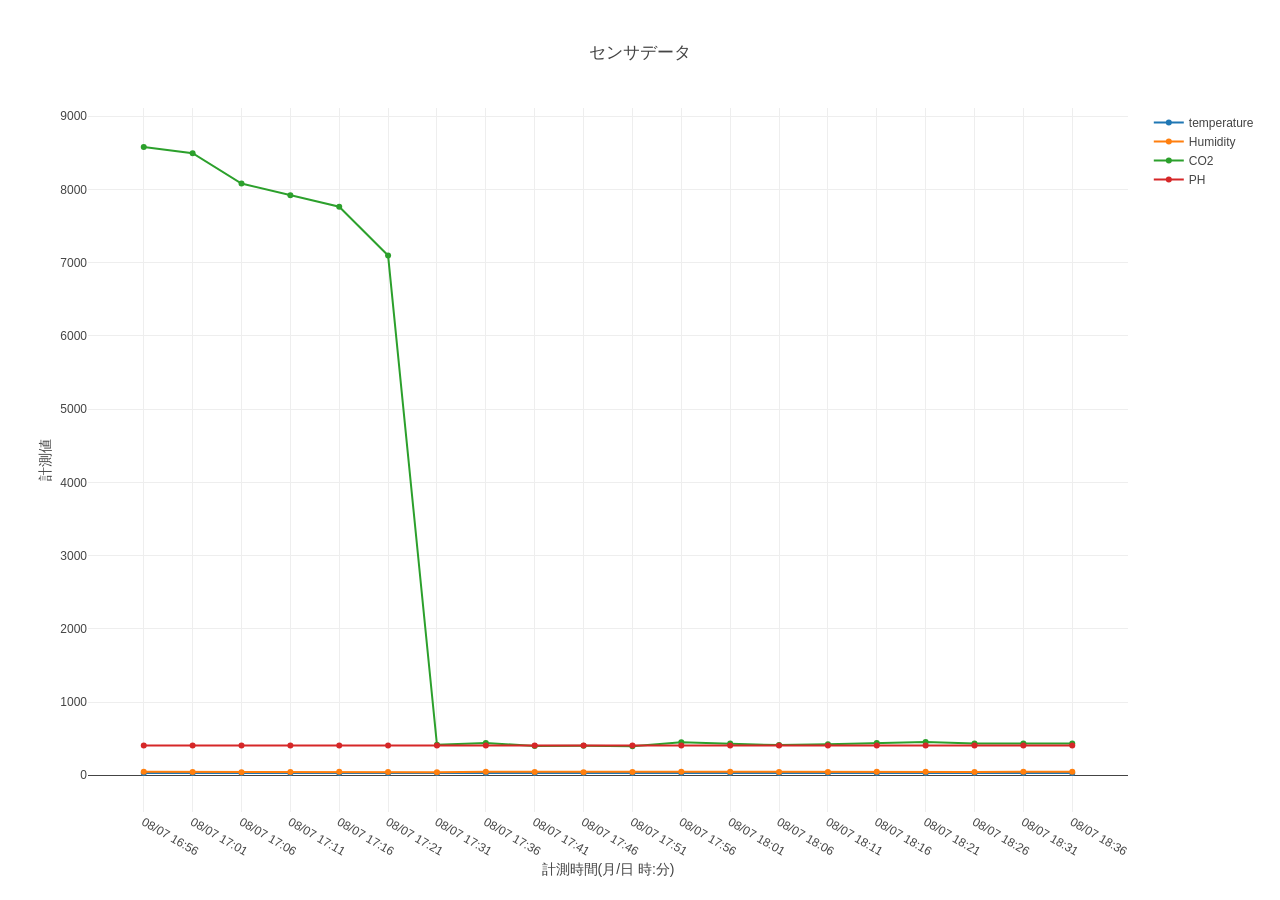
